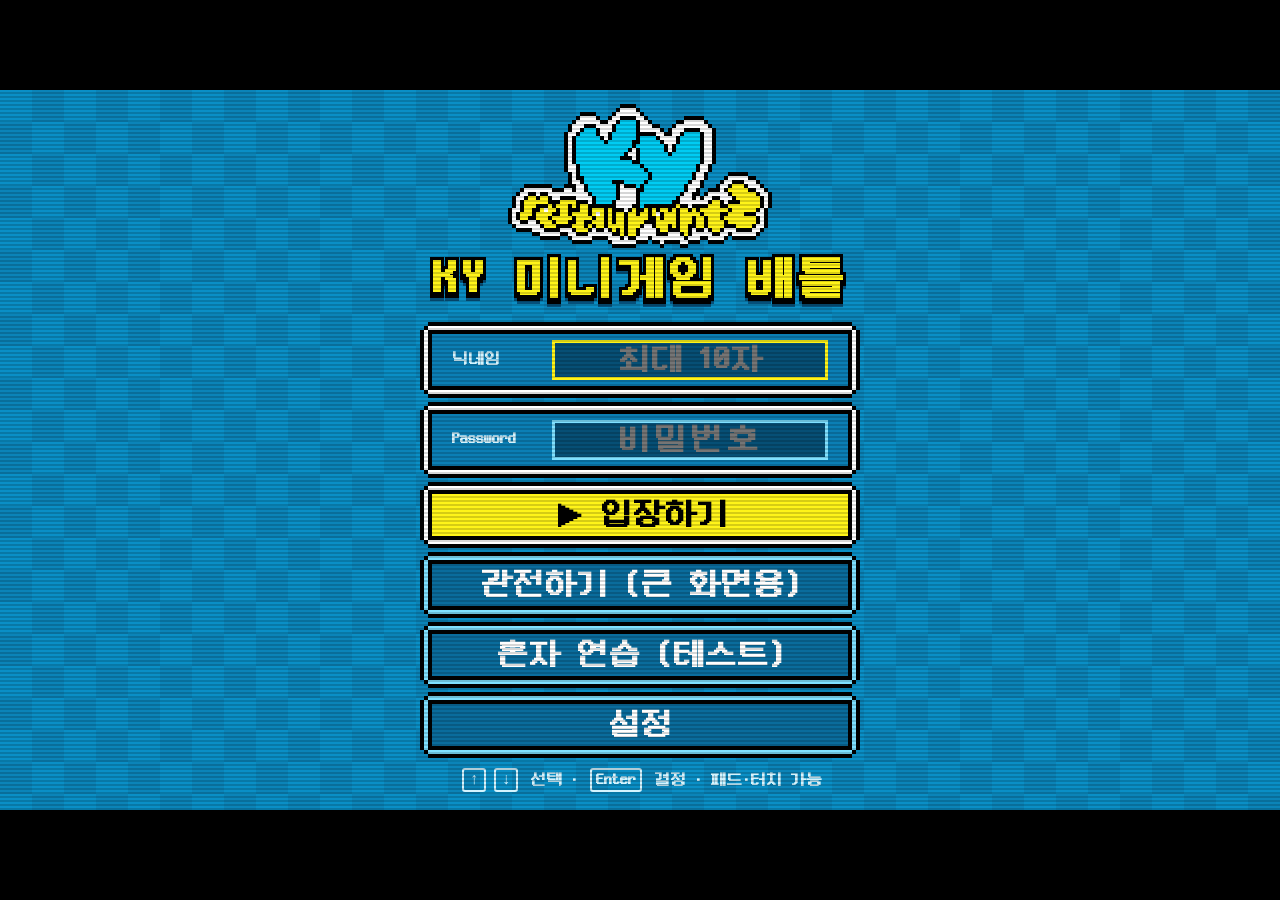
==== test.html @ 53fd16b8 "로비/주방게임 리소스 변경" ====
<!DOCTYPE html>
<html lang="ko">
<head>
<meta charset="utf-8">
<meta name="viewport" content="width=device-width, initial-scale=1, viewport-fit=cover, user-scalable=no">
<title>KY 미니게임 배틀</title>
<style>/* 픽셀 폰트 (내장): Neo둥근모 v1.601 (NeoDunggeunmo · 둥근모꼴을 잇는 폰트) — SIL Open Font License 1.1 · 원본 · 라이선스 core/fonts/
   한글 16x16 · 영문 8x16 도트 → 16 · 32 · 48px 처럼 16의 배수로만 써야 도트가 1:1 */
@font-face{font-family:"NeoDunggeunmo";src:url([data-uri]) format("woff2");font-display:block}
</style>
<style>:root{
  color-scheme:dark;
  --cyan:#00ccf3; --yellow:#fff419; --white:#ffffff; --black:#000000; --navy:#0a8fc6; --dim:#d4f4ff;   /* 테마: KY 로고의 하늘색 + 노랑 (navy = 바탕 하늘색) */
  --pf:"NeoDunggeunmo",monospace; --kr:"NeoDunggeunmo",sans-serif;
  --f-panel:url([data-uri]); --f-item:url([data-uri]); --f-on:url([data-uri]); --f-warn:url([data-uri]); --f-dark:url([data-uri]);
}
html,body{margin:0;height:100%;background:#000;overflow:hidden;color:var(--white)}
body{font:700 32px/1.2 var(--kr);user-select:none;-webkit-user-select:none;-webkit-tap-highlight-color:transparent;touch-action:none}
#stage{position:absolute;left:50%;top:50%;width:1280px;height:720px;transform-origin:50% 50%;overflow:hidden;background:var(--navy)}
#stage.nofilter::after{display:none}
#stage::after{content:"";position:absolute;inset:0;pointer-events:none;background:repeating-linear-gradient(0deg,rgba(0,0,0,.16) 0 2px,transparent 2px 4px);z-index:50}
.bgck{position:absolute;inset:0;background:conic-gradient(#0b84b8 25%,transparent 0 50%,#0b84b8 0 75%,transparent 0) 0 0/64px 64px}
.fr,.fr-item,.fr-on,.fr-warn,.fr-dark{border:16px solid transparent;border-image-slice:4 fill;border-image-width:16px;border-image-repeat:stretch;image-rendering:pixelated;box-sizing:border-box;background:none}
.fr{border-image-source:var(--f-panel)}.fr-item{border-image-source:var(--f-item)}.fr-on{border-image-source:var(--f-on)}.fr-warn{border-image-source:var(--f-warn)}.fr-dark{border-image-source:var(--f-dark)}
/* 글자 테두리 = 글자 도트 1칸 (Neo둥근모는 16px 의 배수로만 쓰므로 1/16em = 정확히 1도트) */
.ol{--o:calc(1em/16);text-shadow:var(--o) 0 #000,calc(var(--o)*-1) 0 #000,0 var(--o) #000,0 calc(var(--o)*-1) #000,var(--o) var(--o) #000,calc(var(--o)*-1) var(--o) #000,var(--o) calc(var(--o)*-1) #000,calc(var(--o)*-1) calc(var(--o)*-1) #000}
.ol2{--o:calc(1em/16);text-shadow:var(--o) 0 #000,calc(var(--o)*-1) 0 #000,0 var(--o) #000,0 calc(var(--o)*-1) #000}
@keyframes blink{50%{opacity:0}}
.scr{position:absolute;inset:0;display:none}.scr.on{display:block}
.center{position:absolute;left:50%;transform:translateX(-50%)}
#logo{position:absolute;left:50%;top:26px;width:330px;height:180px;margin-left:-165px;image-rendering:pixelated}
h1.title{position:absolute;top:168px;left:0;right:0;text-align:center;margin:0;font-size:32px;color:var(--yellow)}
h1.title small{display:block;font:16px var(--pf);color:var(--dim);margin-top:10px}
/* 메인 타이틀: Neo둥근모 3배(48px) · 테두리 = 글자 도트 1칸(3px) 검정 + 아래 진한 그림자 → 글씨와 틀이 뭉치지 않게 */
#scr-main h1.title{top:164px;font-size:48px;line-height:1;letter-spacing:3px;
  text-shadow:3px 0 #000,-3px 0 #000,0 3px #000,0 -3px #000,3px 3px #000,-3px 3px #000,3px -3px #000,-3px -3px #000,0 6px #000,3px 6px #000,-3px 6px #000,0 9px #06507a,3px 9px #06507a,-3px 9px #06507a}
/* 2 VS 2: Press Start 2P 설계 크기(8px)의 정수배 16px · 테두리 2px(=글자 도트 1칸) → 도트가 깨지지 않음 */
#scr-main h1.title small{font:16px/1 var(--pf);letter-spacing:0;color:#fff;margin-top:14px;
  text-shadow:2px 0 #000,-2px 0 #000,0 2px #000,0 -2px #000,2px 2px #000,-2px 2px #000,2px -2px #000,-2px -2px #000}
.menu{position:absolute;top:258px;left:50%;width:440px;margin-left:-220px;display:flex;flex-direction:column;gap:8px}
body.touch .hint{display:none}
.btn[hidden],.slot[hidden]{display:none!important}
.btn{display:block;width:100%;font:700 32px var(--kr);color:#fff;padding:2px 14px;cursor:pointer;text-align:center}
.btn.sel{border-image-source:var(--f-on);color:#000}
.btn.sel::before{content:"▶ "}
.row{display:flex;gap:10px}.row>.btn{flex:1}
.field{display:flex;align-items:center;gap:12px;padding:6px 16px}
.field label{font-size:32px;color:var(--dim);white-space:nowrap}
.field input{flex:1;min-width:0;font:700 32px var(--kr);color:#fff;background:#064f75;border:3px solid #7fe0ff;padding:6px 10px;outline:none;text-align:center}
.field input:focus{border-color:var(--yellow)}
.field input.code{font:32px var(--pf);letter-spacing:12px;text-transform:uppercase}
.hint{position:absolute;bottom:18px;left:0;right:0;text-align:center;font-size:16px;color:var(--dim)}
.kk{display:inline-flex;align-items:center;justify-content:center;min-width:1.5em;height:1.5em;padding:0 .25em;border:2px solid currentColor;border-radius:3px;font-size:16px;line-height:1;margin:0 4px;vertical-align:middle;box-sizing:border-box}
#toast{position:absolute;left:50%;top:36px;transform:translateX(-50%);z-index:60;padding:10px 24px;font-size:32px;display:none}
#scr-game.on~#netst,body.ingame #netst{display:none}
#netst{position:absolute;right:18px;top:14px;font:16px var(--pf);color:var(--dim);z-index:5}
/* 로비 */
.code-big{position:absolute;top:28px;left:0;right:0;text-align:center}
.code-big b{display:block;font:64px var(--pf);color:var(--yellow);letter-spacing:14px;margin-top:10px}
.code-big span{font-size:32px;color:var(--dim)}
.teams{position:absolute;top:170px;left:70px;right:70px;display:flex;gap:40px}
.team{flex:1;padding:18px 22px}
.team h3{margin:0 0 12px;font-size:32px;text-align:center}
.team.t0 h3{color:var(--cyan)}.team.t1 h3{color:var(--yellow)}
.team .role{font-size:16px;color:var(--dim);text-align:center;margin:-6px 0 12px}
.slot{display:flex;align-items:center;gap:10px;height:64px;padding:0 14px;margin-bottom:10px;font-size:32px}
.slot .sw{width:14px;height:14px;border:3px solid #000}
.slot .nm{flex:1;overflow:hidden;text-overflow:ellipsis;white-space:nowrap}
.slot .st{font-size:16px}.slot .st.ok{color:#58d838}.slot .st.wait{color:var(--dim)}
.slot.me{border-image-source:var(--f-on);color:#000}.slot.me .st.wait{color:#5a4a00}
.slot.empty{color:var(--dim);font-size:32px}
.lob-btns{position:absolute;bottom:64px;left:50%;width:900px;margin-left:-450px}
.specs{position:absolute;top:140px;left:0;right:0;text-align:center;font-size:16px;color:var(--dim)}
/* 게임: 게임 화면 960x540 (도트 480x270의 2배 → 4K 6배) + 개인 점수표 */
#gHead{position:absolute;left:12px;right:12px;top:30px;height:44px;display:flex;align-items:center;justify-content:space-between}
#gTitle{font-size:32px;color:var(--yellow)}#gRoom{font:16px var(--pf);color:var(--dim)}
/* 관전 시점 바꾸기 (관전자만) */
#gSpec{position:absolute;left:50%;transform:translateX(-50%);display:flex;align-items:center;gap:10px;font-size:32px;z-index:8}
#gSpec[hidden]{display:none}
#gSpec .sd{display:flex;align-items:center;justify-content:center;width:44px;height:40px;background:#fff;color:#000;border:3px solid #000;cursor:pointer;font-size:32px;box-sizing:border-box}
#gSpec .sd:active{background:var(--yellow)}
#gSpecN{min-width:240px;text-align:center;white-space:nowrap}
#gc{position:absolute;left:12px;top:90px;width:960px;height:540px;image-rendering:pixelated;background:#000;outline:4px solid #000}
#board{position:absolute;left:984px;top:82px;width:284px;height:556px;padding:10px 12px}
#bdTime{font:32px var(--pf);color:#fff;text-align:center;padding:4px 0 10px}
.bd-sc{display:flex;gap:8px}
.bd-t{flex:1 1 0;min-width:0;text-align:center;background:#064f75;border:3px solid #000;padding:6px 4px;font-size:16px}
.bd-t span{display:block;overflow:hidden;text-overflow:ellipsis;white-space:nowrap}
.bd-t b{display:block;font:32px var(--pf);margin-top:6px;overflow:hidden;white-space:nowrap}
.bd-cap{font-size:16px;color:var(--dim);text-align:center;margin:14px 0 8px;border-top:2px solid #7fe0ff;padding-top:8px}
#bdRows{position:relative;height:248px}
.bd-row{position:absolute;left:0;right:0;top:0;height:56px;display:flex;align-items:center;gap:8px;padding:0 10px;background:#085a84;border:3px solid #000;transition:transform .35s cubic-bezier(.2,.8,.3,1.2);box-sizing:border-box}
.bd-row .rk{font:16px var(--pf);width:22px;color:var(--dim)}.bd-row.top .rk{color:var(--yellow)}
.bd-row .sw{width:10px;height:10px;border:2px solid #000}
.bd-row .nm{flex:1;min-width:0;font-size:32px;overflow:hidden;text-overflow:ellipsis;white-space:nowrap}
.bd-row .tg{font-size:16px;color:var(--dim);position:absolute;left:58px;bottom:3px}
.bd-row .pt{font:16px var(--pf);color:#fff;flex:0 1 auto;min-width:0;max-width:96px;overflow:hidden;white-space:nowrap;text-align:right}
.bd-row.me{background:var(--yellow);color:#000}.bd-row.me .pt,.bd-row.me .rk,.bd-row.me .tg{color:#000}
.bd-row.bump .pt{animation:bump .25s}
@keyframes bump{40%{transform:scale(1.35);color:var(--yellow)}}
#gHint{position:absolute;left:12px;width:960px;top:646px;text-align:center;font-size:32px;color:#fff}
#pad{position:absolute;left:28px;bottom:100px;width:240px;height:240px;display:none;z-index:6;opacity:.55}
#pad div{position:absolute;width:80px;height:80px;background:#fff;border:4px solid #000;border-radius:14px;display:flex;align-items:center;justify-content:center;color:#000;font-size:32px}
#pad .u{left:80px;top:0}#pad .d{left:80px;top:160px}#pad .l{left:0;top:80px}#pad .r{left:160px;top:80px}
#pad div.on,#abtn.on{background:var(--yellow)}
#abtn{position:absolute;right:300px;bottom:110px;width:150px;height:150px;border-radius:50%;background:#fff;border:5px solid #000;display:none;align-items:center;justify-content:center;font:48px var(--pf);color:#000;opacity:.7;z-index:6}
body.touch.needDir #scr-game.on #pad{display:block}
body.touch.needA #scr-game.on #abtn{display:flex}
/* 결과·랭킹 */
.panel{position:absolute;left:50%;top:50%;transform:translate(-50%,-50%);min-width:720px;padding:22px 34px;text-align:center}
.panel h2{margin:0 0 14px;font-size:32px;color:var(--yellow)}
.res{display:flex;gap:24px;justify-content:center;margin:10px 0 16px}
.res .tb{width:300px;padding:12px}
.res .tb .sc{font:32px var(--pf);margin:12px 0}
.res .tb.t0 .sc{color:var(--cyan)}.res .tb.t1 .sc{color:var(--yellow)}
.res .tb .nm{font-size:32px;color:var(--dim)}
.res .tb .rd{font-size:16px;color:var(--dim);margin-top:6px}
#resPs{display:flex;gap:10px;justify-content:center;flex-wrap:wrap;margin:0 0 14px;font-size:32px}
#resPs span{padding:4px 10px;background:#085a84;border:2px solid #000}#resPs span.mvp{background:var(--yellow);color:#000}
#resPs i{display:inline-block;width:10px;height:10px;border:2px solid #000;margin-right:6px}
.res .tb.win{border-image-source:var(--f-on);color:#000}.res .tb.win .sc,.res .tb.win div:first-child{color:#000!important;text-shadow:none}.res .tb.win .nm,.res .tb.win .rd{color:#3a3000}
table.rk{border-collapse:collapse;margin:0 auto;font-size:32px;min-width:620px}
table.rk th{font-size:16px;color:var(--dim);padding:4px 10px;border-bottom:2px solid #7fe0ff}
table.rk td{padding:4px 10px;text-align:center}table.rk td.n{text-align:left;max-width:360px;overflow:hidden;text-overflow:ellipsis;white-space:nowrap}
table.rk td.s{color:var(--yellow);font-family:var(--pf);font-size:16px}
table.rk tr.hi td{background:var(--yellow);color:#000}
.small{font-size:16px;color:var(--dim)}
#rot{display:none;position:fixed;inset:0;z-index:99;background:#0a8fc6;color:#fff;font:32px var(--kr);align-items:center;justify-content:center;text-align:center;line-height:1.6}
@media (orientation:portrait){body.touch #rot{display:flex}}

/* v3: 대기방 · 게임 카드 · 랭킹 탭 · 설정 */
.rm-head{position:absolute;top:22px;left:0;right:0;display:flex;align-items:baseline;justify-content:center;gap:18px}
.rm-head .ol{font-size:32px;color:#fff}.rm-head b{font:48px var(--pf);color:var(--yellow);letter-spacing:10px;text-shadow:3px 3px #000}
.teams{top:96px;left:40px;right:40px;gap:24px}
.team{padding:12px 18px}.team h3{margin:0 0 10px;font-size:32px}
.slot{height:56px;margin-bottom:8px;font-size:32px}
.gcard{position:absolute;left:40px;right:40px;top:330px;height:150px;display:flex;gap:22px;align-items:center;padding:12px 22px}
.gcard .gi{font:32px var(--pf);color:var(--yellow);min-width:110px;text-align:center;flex:none}
.gcard .gt{font-size:32px;color:#fff}.gcard .gd{font-size:16px;color:var(--dim);line-height:1.5;margin-top:6px}
.gcard .gn{font-size:16px;color:var(--yellow);margin-left:auto;text-align:right;line-height:1.6}
.members{position:absolute;left:40px;right:40px;top:492px;font-size:16px;color:var(--dim);text-align:center}
.lob-btns{bottom:60px;width:1100px;margin-left:-550px}
.lob-btns .btn{font-size:32px}
.rk-tabs{display:flex;justify-content:center;align-items:center;gap:14px;margin:-4px 0 8px;font-size:32px;color:var(--yellow)}
#scr-settings .btn{margin-bottom:8px}
#resGame{font-size:16px}

/* 팀 이름·색 */
.thead{display:flex;align-items:center;gap:10px;margin-bottom:6px}
.team{min-width:0;flex:1 1 0}
.tname{flex:1;min-width:0;width:0;font:700 32px var(--kr);background:#064f75;border:3px solid #7fe0ff;padding:2px 10px;outline:none;text-align:center}
.tname:focus{border-color:var(--yellow)}.tname:disabled{background:transparent;border-color:transparent}
.tcb{width:auto!important;flex:none;font-size:16px!important;padding:0 10px!important}
.chips{display:flex;gap:6px;justify-content:center;margin-bottom:8px}
.chips i{width:22px;height:22px;border:3px solid #000;cursor:pointer;box-sizing:border-box}
.chips i.on{outline:3px solid #fff;outline-offset:1px}.chips i.x{opacity:.25;cursor:not-allowed}
.chips.ro i{cursor:default}.chips.ro i:not(.on){display:none}
.teams{top:88px}.slot{height:50px;margin-bottom:6px}
.gcard{top:352px;height:128px}.members{top:488px}

/* 입력칸에 포커스가 가도 무대가 밀리지 않게 */
#stage{overflow:clip}
html,body{position:fixed;inset:0;width:100%;height:100%;overflow:hidden}

/* 연결 끊김 · AI 대행 */
.bd-row.ai .nm{opacity:.6}.bd-row.ai .tg{color:#ff8a8a}

/* 캐릭터 고르기 */
#charList{position:absolute;top:170px;left:40px;right:40px;display:flex;gap:16px;justify-content:center}
.ch{width:218px;height:330px;display:flex;flex-direction:column;align-items:center;justify-content:flex-end;gap:10px;padding-bottom:18px;cursor:pointer}
.ch .chimg{height:190px;display:flex;align-items:flex-end}.ch img{image-rendering:pixelated}
.ch b{font-size:32px}.ch small{font-size:16px;color:var(--dim)}.ch.on b{color:#000;text-shadow:none}.ch.on small{color:#5a4a00}
.chn{font-size:16px;color:var(--dim)}.slot.me .chn{color:#5a4a00}
/* 게임 설명 창 (대기방) · 게임 시작 전 설명창 */
#how{position:absolute;inset:0;background:rgba(0,10,30,.7);z-index:20}
.how-in{position:absolute;left:30px;right:30px;top:70px;bottom:70px;display:flex;flex-direction:column;padding:18px 22px}
.how-top{display:flex;gap:26px;flex:1;min-height:0}
.how-l{flex:none;width:640px}#howCv{width:640px;height:360px;image-rendering:pixelated;display:block;outline:3px solid #000;margin:0 auto}
.how-r{flex:1;min-width:0;font-size:32px;line-height:1.5;overflow:hidden}
.how-r h3,#introBody h3{margin:0 0 10px;font-size:32px;color:var(--yellow)}
.how-r ol,#introBody ol{margin:0 0 10px;padding-left:24px}.how-r p,#introBody p{margin:6px 0;font-size:16px}
.hw-c b,.hw-s b,.hw-t b{color:var(--yellow);margin-right:6px}
.how-x{flex:none;display:flex;justify-content:flex-end;align-items:center;gap:10px;margin-top:10px}
/* 게임 설명 창 버튼 (마우스 · 터치): 이전 · 다음 · 닫기 */
.how-x .keys{margin-right:auto}
.hbtn{display:inline-flex;align-items:center;justify-content:center;min-width:120px;height:44px;padding:0 14px;background:#fff;color:#000;border:3px solid #000;font-size:32px;cursor:pointer;box-sizing:border-box}
.hbtn:active{background:var(--yellow)}.hbtn.x{background:var(--yellow)}
.intro-m .hf{display:inline-block;padding:0 10px;cursor:pointer}
body.touch .how-x .keys{display:none}
.tonly{display:none}body.touch .tonly{display:inline}

#intro{position:absolute;left:12px;top:90px;width:960px;height:540px;background:rgba(0,10,30,.72);z-index:7;display:flex;align-items:center;justify-content:center}
#intro[hidden]{display:none}
.intro-in{width:820px;padding:22px 30px;font-size:32px;line-height:1.6}
.intro-f{margin-top:14px;text-align:center;font-size:32px;color:var(--dim)}.intro-f b{font:32px var(--pf);color:var(--yellow);margin-right:4px}

/* 설명 칸: 조작 · 기믹 · 승리조건 */
.hw{margin:0 0 12px}.hw>b{display:inline-block;background:var(--yellow);color:#000;font-size:16px;padding:1px 10px;margin-bottom:6px}
.hw ul{margin:0;padding-left:22px}.hw li{margin:2px 0}.hw p{margin:0;font-size:32px}
#introBody .hw p,#introBody .hw li{font-size:32px}

.intro-m{font-size:32px;color:var(--yellow);margin:-4px 0 8px;text-align:center}
.res .tb .rd{line-height:1.7}

/* 메인: 닉네임 · Password · 입장 · 관전 · 설정 */
#scr-main h1.title{top:166px}
#scr-main .menu{top:236px;gap:6px}
#scr-main .field{padding:4px 16px}#scr-main .field label{min-width:92px;text-align:left}
#scr-main .field input{font-size:32px;padding:4px 10px}
#scr-main .btn{padding:0 14px;font-size:32px}
#passIn{letter-spacing:4px}

/* 대기방 (개인전): 화면을 크게 4칸 · 칸마다 위에서부터 닉네임 / 캐릭터 / READY */
.lb-info{position:absolute;top:66px;left:0;right:0;text-align:center;font-size:16px;color:var(--dim)}.lb-info b{color:var(--yellow)}
.pslots{position:absolute;top:96px;left:24px;right:24px;bottom:130px;display:flex;gap:14px}
.pslot{flex:1 1 0;min-width:0;display:flex;flex-direction:column;align-items:center;padding:12px 10px}
.pslot .pn{display:flex;align-items:center;gap:8px;width:100%;justify-content:center;min-width:0}
.pslot .pp{flex:none;font:16px var(--pf);color:#000;padding:5px 6px;border:3px solid #000}
.pslot .pn b{font-size:32px;min-width:0;overflow:hidden;text-overflow:ellipsis;white-space:nowrap}
.pslot .pn small{flex:none;font-size:16px;background:var(--yellow);color:#000;padding:1px 6px;border:2px solid #000}
.pslot .pc{flex:1;display:flex;flex-direction:column;align-items:center;justify-content:flex-end;min-height:0;padding-bottom:6px}
.pslot .pc .arw{width:60px;height:60px;margin-bottom:20px;animation:arwBob .8s steps(1) infinite}   /* 내 캐릭터 위 화살표 (30x30 도트 2배) */
@keyframes arwBob{50%{transform:translateY(6px)}}
.pslot .pc img{image-rendering:pixelated;max-width:100%}
.pslot .pc .q{font:64px var(--pf);color:#7fe0ff;margin-bottom:40px}
.pslot .pcn{font-size:16px;color:var(--dim);margin-bottom:10px}
.pslot.empty{opacity:.55}
.pslot.me{border-image-source:var(--f-on)}.pslot.me .pcn{color:#000}.pslot.me .pn b{color:#000;text-shadow:none}
.pslot .rdy{width:92%;font:32px var(--pf);padding:8px 0}
.pslot .rdy.on{color:#000;background:#58d838}
.pslot .rst{width:92%;height:52px;display:flex;align-items:center;justify-content:center;font:16px var(--pf);color:var(--dim);background:rgba(0,40,70,.35);border:3px solid rgba(0,0,0,.35);box-sizing:border-box}
.pslot .rst.on{color:#000;background:#58d838;border-color:#000}
.pslot.rd{box-shadow:inset 0 -6px 0 #58d838}
#scr-lobby .lob-btns{bottom:58px;width:840px;margin-left:-420px}
#lbCd{position:absolute;left:50%;top:50%;transform:translate(-50%,-50%);z-index:15;font:160px var(--pf);color:var(--yellow);pointer-events:none}
#lbCd[hidden]{display:none}

/* 최종 결과 (개인 순위) */
#scr-result .panel{min-width:980px;padding:18px 30px}
#resBox{display:flex;flex-direction:column;gap:8px;margin:8px 0 14px}
.rrow{display:flex;align-items:center;gap:12px;padding:6px 14px;background:#085a84;border:3px solid #000;text-align:left;font-size:32px;height:74px;box-sizing:border-box}
.rrow.win{background:var(--yellow);color:#000}
.rrow .rk{font:32px var(--pf);width:34px}
.rrow .sw{width:14px;height:14px;border:3px solid #000;flex:none}
.rrow .ci{width:100px;display:flex;justify-content:center;align-items:flex-end;height:66px;overflow:hidden}.rrow .ci img{image-rendering:pixelated}
.rrow .nm{width:170px;font-size:32px;overflow:hidden;text-overflow:ellipsis;white-space:nowrap;text-shadow:2px 0 #000,-2px 0 #000,0 2px #000,0 -2px #000}
.rrow .gs{flex:1;font-size:16px;color:var(--dim)}.rrow .gs b{color:#fff}
.rrow.win .gs,.rrow.win .gs b{color:#3a3000}
.rrow .pt{font:32px var(--pf);color:var(--yellow)}.rrow.win .pt{color:#000}

/* 도트 글자 이미지 (대기방 빈 자리 ? · 시작 카운트다운): 정수배 확대 · 번짐 없음 */
.pxg{image-rendering:pixelated;image-rendering:crisp-edges;display:block}
.pslot .pc .q{margin-bottom:34px}
#lbCd{font:0/0 a;z-index:55}   /* 화면 필터(줄무늬) 위에 올려서 눌려 보이지 않게 */
/* 점수표 한 줄: 왼쪽 순위 · 색 / 오른쪽 위 = 이름(24) · 아래 = 태그(12) + 점수 → 글씨를 키워도 이름이 잘리지 않음 */
.bd-row{display:grid;grid-template-columns:24px 12px 1fr auto;grid-template-rows:28px 18px;column-gap:6px;row-gap:0;align-content:center;padding:0 10px}
.bd-row .rk{grid-row:1/3;grid-column:1}.bd-row .sw{grid-row:1/3;grid-column:2}
.bd-row .nm{grid-row:1;grid-column:3/5;line-height:28px}
.bd-row .tg{position:static;grid-row:2;grid-column:3;line-height:18px;overflow:hidden;white-space:nowrap}
.bd-row .pt{grid-row:2;grid-column:4;max-width:none;line-height:18px}
/* 대기방 빈 자리 ? : 화면 필터(줄무늬) 위로 */
.pslot .pc .q .pxg{position:relative;z-index:51}
/* 빈 자리 칸: 반투명(opacity) 대신 글자 색만 흐리게 → 안의 ? 가 화면 필터 위로 올라올 수 있음 */
.pslot.empty{opacity:1}.pslot.empty .pn b,.pslot.empty .pcn{color:#7fb8d0}.pslot.empty .pp{filter:saturate(.5)}
/* 게임 설명창은 대기방 ? · 화면 필터보다 위 · 본문은 12px(갈무리11 1배)로 한 화면에 */
#how{z-index:53}
.how-r .hw li,.how-r .hw p{font-size:16px;line-height:1.7}.how-r .hw>b{font-size:16px}
.intro-m{font-size:16px}
/* Neo둥근모 크기 정리: 32px 이 넘치는 곳은 16px (1배) */
#introBody .hw p,#introBody .hw li{font-size:16px;line-height:1.75}.intro-in{font-size:16px}
.bd-row .nm{font-size:16px}
#resPs{font-size:16px}
/* 메인 메뉴: Neo둥근모 32px 에 맞춰 간격 정리 */
#scr-main .menu{top:232px;gap:4px}
#scr-main .field{padding:2px 16px}#scr-main .field label{font-size:16px;min-width:88px}
#scr-main .field input{padding:0 10px;height:40px;box-sizing:border-box}
#scr-main .btn{padding:0 14px;line-height:34px}
</style>
</head>
<body>
<div id="stage">
  <div class="bgck"></div>
  <div id="netst"></div>
  <!-- 메인 -->
  <section class="scr" id="scr-main">
    <img id="logoImg" alt="KY Restaurant" style="position:absolute;left:50%;top:14px;width:264px;height:144px;margin-left:-132px;image-rendering:pixelated">
    <h1 class="title ol">KY 미니게임 배틀</h1>
    <div class="menu">
      <div class="field fr"><label>닉네임</label><input id="nameIn" maxlength="10" placeholder="최대 10자" autofocus></div>
      <div class="field fr"><label>Password</label><input id="passIn" type="password" maxlength="12" placeholder="비밀번호" autocomplete="off" autocapitalize="characters"></div>
      <div class="btn fr-item" data-act="enter">입장하기</div>
      <div class="btn fr-item" data-act="watch">관전하기 (큰 화면용)</div>
      <div class="btn fr-item" data-act="settings">설정</div>
    </div>
    <div class="hint"><span class="kk">↑</span><span class="kk">↓</span> 선택 · <span class="kk">Enter</span> 결정 · 패드·터치 가능</div>
  </section>
  <!-- 대기방 -->
  <section class="scr" id="scr-lobby">
    <div class="rm-head"><span class="ol">LOBBY</span></div>
    <div class="lb-info" id="lbInfo"></div>
    <div class="pslots"><div class="pslot fr" id="slot0"></div><div class="pslot fr" id="slot1"></div><div class="pslot fr" id="slot2"></div><div class="pslot fr" id="slot3"></div></div>
    <div class="lob-btns row">
      <div class="btn fr-item" id="bHow" data-act="how">게임 설명</div>
      <div class="btn fr-item" data-act="settings">설정</div>
      <div class="btn fr-item" data-act="leave">나가기</div>
    </div>
    <div id="lbCd" class="ol" hidden></div>
    <div class="hint" id="lbHint"><span class="kk">←</span><span class="kk">→</span><span class="kk">↑</span><span class="kk">↓</span> 버튼 이동 · <span class="kk">Enter</span> 결정</div>
    <div id="how" hidden><div class="how-in fr"><div class="how-top"><div class="how-l"><canvas id="howCv"></canvas></div><div class="how-r" id="howBody"></div></div>
      <div class="how-x small"><span class="keys"><span class="kk">←</span><span class="kk">→</span> 넘기기 · <span class="kk">Enter</span><span class="kk">Esc</span> 닫기</span><b class="hbtn" data-hf="-1">◀ 이전</b><b class="hbtn" data-hf="1">다음 ▶</b><b class="hbtn x" data-hx="1">닫기 ✕</b></div></div></div>
  </section>
  <!-- 게임: 게임 화면 + 개인 점수표 -->
  <section class="scr" id="scr-game">
    <div id="gHead"><b id="gTitle" class="ol"></b><span id="gSpec" hidden><b class="sd" data-sd="-1">◀</b><span id="gSpecN" class="ol2"></span><b class="sd" data-sd="1">▶</b></span><span id="gRoom"></span></div>
    <canvas id="gc"></canvas>
    <aside id="board" class="fr">
      <div id="bdTime">0:00</div>
      <div class="bd-cap">개인 순위 · 실시간</div>
      <div id="bdRows"></div>
    </aside>
    <div id="gHint"></div>
    <div id="pad"><div class="u" data-d="1">▲</div><div class="r" data-d="2">▶</div><div class="d" data-d="3">▼</div><div class="l" data-d="4">◀</div></div>
    <div id="abtn">A</div>
  </section>
  <!-- 결과 -->
  <section class="scr" id="scr-result">
    <div class="panel fr">
      <h2 class="ol" id="resTitle">결과</h2>
      <div class="small" id="resGame" style="margin:-6px 0 10px"></div>
      <div class="res" id="resBox"></div>
      <div id="resPs"></div>
      <div class="small" id="resNote" style="margin:10px 0 4px"></div>
      <div class="row" style="margin-top:10px"><div class="btn fr-item" data-act="home">메인으로</div></div>
    </div>
  </section>
  <!-- 설정 (오락실 파일과 같은 구성) -->
  <section class="scr" id="scr-settings">
    <div class="panel fr" style="width:760px">
      <h2 class="ol">설정</h2>
      <div class="btn fr-item" id="setSnd" data-act="snd"></div>
      <div class="btn fr-item" id="setFlt" data-act="flt"></div>
      <div class="btn fr-item" data-act="fs">전체 화면</div>
      <div class="btn fr-item" data-act="back">닫기</div>
    </div>
    <div class="hint"><span class="kk">↑</span><span class="kk">↓</span> 선택 · <span class="kk">Enter</span> 결정 · <span class="kk">Esc</span> 닫기</div>
  </section>
  <div id="toast" class="fr-dark"></div>
</div>
<div id="rot" class="ol">📱 휴대폰을 가로로 돌려 주세요</div>
<script>/* 공용 리소스 (기존 KY 픽셀 아케이드에서 가져옴) */
const CHS={"bmon": "[data-uri]", "bmonA": "[data-uri]", "bit0": "[data-uri]", "bit1": "[data-uri]", "bit2": "[data-uri]", "rwall": "[data-uri]", "rf1": "[data-uri]", "rf2": "[data-uri]", "big_yk": {"w": 51, "h": 65, "src": "[data-uri]"}, "big_jm": {"w": 45, "h": 50, "src": "[data-uri]"}, "big_sk": {"w": 94, "h": 52, "src": "[data-uri]"}, "big_mk": {"w": 42, "h": 56, "src": "[data-uri]"}, "big_bk": {"w": 48, "h": 56, "src": "[data-uri]"}, "kc_carrot": "[data-uri]", "kc_pimento": "[data-uri]", "kc_stone": "[data-uri]", "kc_stone_hit": "[data-uri]", "ui_arrow": "[data-uri]", "kc_tomato": "[data-uri]", "tile_wall25": "[data-uri]"};
const SND={"bgm": "[base64]/SyYK33nVmRnfsbo4IBWjCCAVYwDgYDVR0PAQH/BAQDAgbAMB8GA1UdJQQYMBYGCCsGAQUFBwMEBgorBgEEAYPoXgIBMAwGA1UdEwEB/wQCMAAwHQYDVR0OBBYEFA8Vo5nYkTnpPLfa4fD9gpRPX8MLMB8GA1UdIwQYMBaAFNp74b20LIqF4BDWa5rHSvH63/[base64]/eBD9IPYE8fd2VjB5pt49yo1YuuxlV7bVeRFqIHBkJLgIwdnw/vJmO9iEW6ZkFNoiVv5MZ7/izZiYv48HNRE6KdfU+tBKJ2EBohhhgDBL3OYoJWQLgMIIC3DCCAmOgAwIBAgIUQfqlIUd2IVjaf5ss/[base64]/lS7VXkVCM02gC0ZgJW7+PCsZgLoUBUQ+nkN5o4IBCDCCAQQwFwYDVR0gBBAwDjAMBgorBgEEAYPoXgEBMA4GA1UdDwEB/wQEAwIBBjAfBgNVHSUEGDAWBggrBgEFBQcDBAYKKwYBBAGD6F4CATASBgNVHRMBAf8ECDAGAQH/[base64]/2NzAKBggqhkjOPQQDAwNnADBkAjACxtEE3NW13bwN1u/[base64]/TAOBgNVHQ8BAf8EBAMCBsAwDAYDVR0TAQH/[base64]/BAwwCgYIKwYBBQUHAwgwCgYIKoZIzj0EAwMDaAAwZQIxAM3P5uBY9S6JaitaE66hjQ5oiRxNR7tbOK2mdA6GgXfzvIPdU4CtaVhCgY2gDh5k6wIwTpL8ktchwyNAq71hpk8g30zDWyTYLn/[base64]/G9CCofRVkl4FL5qSDf/tsuj0Uh2E8K1c0Dcd1nKixZbsCcJDJyInm5ApFfuabKR5+nxTRzE35exSVE6TEijjTVuBb+GsGrM+rGISwjT/8B5ODBf/A4a8VyrSVLCqOB+zCB+DAXBgNVHSAEEDAOMAwGCisGAQQBg+heAQEwDgYDVR0PAQH/BAQDAgEGMBMGA1UdJQQMMAoGCCsGAQUFBwMIMBIGA1UdEwEB/wQIMAYBAf8CAQAwZAYIKwYBBQUHAQEEWDBWMCwGCCsGAQUFBzAChiBodHRwOi8vcGtpLmdvb2cvYzJwYS9yb290LWczLmNydDAmBggrBgEFBQcwAYYaaHR0cDovL2MycGEtb2NzcC5wa2kuZ29vZy8wHwYDVR0jBBgwFoAUnFzYiVND51rVgdsD3hl/BCoqLaowHQYDVR0OBBYEFN5Vl4xgdDsD4mq0RAZll2HK5fiOMAoGCCqGSM49BAMDA2cAMGQCMEHGBo0dSnwBldblTYF0fGBdzHBCW0oRhGP/[base64]/fFEk3FdCWtwTA3BgsqhkiG9w0BCRACLzEoMCYwJDAiBCB5CIHcPTOY8TPlTC7WqrzRdm1/xRQYtKKsn0wZlmzlbTAKBggqhkjOPQQDAgRGMEQCIEHafb+P/MMvHZpMGGcDAS5l/STJsUZOz6p1xGkLD0UuAiBequW1/3aLNiZsINO/[base64]/V8+flyCR5a1dPJTP+OCaW+uDbdG9nAQsZU5sds9AhQAyIiOX28jMEBQYpNr3dJblLCGqoAAGA8yMDI2MTEwOTE2MjE1N1qgERgPMjAyNjExMTYxNjIxNTdaMAoGCCqGSM49BAMCA0kAMEYCIQCu5FMhk8EQjW4lY5vb8Ptk/3NttCuLKGBxjZjViY1YKAIhAPd3uCsGh9jMn6fZIejgE9jxoFPDipi22FhKKPAM/xEdoIICiTCCAoUwggKBMIICBqADAgECAhMuQObe089LG/[base64]/7ZAFLWrt8JRJ0Yicb4YRNMimEn4DOdGdyiSAMhWVH3yyjgc0wgcowDgYDVR0PAQH/BAQDAgeAMBMGA1UdJQQMMAoGCCsGAQUFBwMJMAwGA1UdEwEB/wQCMAAwHQYDVR0OBBYEFIbeP8hC42hQfLTQ9uusd6OaXhU3MB8GA1UdIwQYMBaAFNp74b20LIqF4BDWa5rHSvH63/[base64]/JtQx2Oc0poC0a7UkC80fbEuET/CD6f+e7c/EMuohmyX1R/8jO5rPskgRo9QLStRAY3BhZFhGAAAAAAAAAAAAAAAAAAAAAAAAAAAAAAAAAAAAAAAAAAAAAAAAAAAAAAAAAAAAAAAAAAAAAAAAAAAAAAAAAAAAAAAAAAAAAGRwYWQyQQD2WECQuMS0Og9ehIeM8avPy2Fpq3/[base64]/[base64]/[base64]/[base64]/////////5WZklMnlYkeE6ViEPCNKwwgPFNA4IYQ6VkcEQwZGRwUYHIkAAVuaN5kyaNGjRsyZMmTRrmfzJjQaMmZkwafp/SZNUGjZkyZMmjRo0bMu+nmjRkyZMmDRo0aMmTJkwaC3WITRt1Jk0+aNmXTJo0FYbF2/R6sHweD0hCcTLm7UCIdPAwUEInDYIAIJdDDYfF0ZIWFihTRkCxWFCAlRSFap8bWkJDiIjLg2mMY5EfI4E5dEwJG1jrZtlZNTWmVCNdE6COjr5uNrpRky2R7qr1113x6Oa2Tijmpi5uiPazz+3dzggiu3BtJBm1k53OkEJt7W1C/UZtro0kEUeqfV29QdN/FaOWY3BS7XNwILXaYR/bl4bG+3lJzkxcF12shP3KdvqwgAJHJZAIAARsgRE3c0SAAiu+iQIQcDOIkQg4sCBgoAz4ISAnKO4YKKc/lx3D5DWOOXykTlNh84fyhd/Jk+Pe7o/OBitVb5AgJ8M3yhQ4gAAQAAFY0qFNCSBSpGd3RYADam2GA2gqG/+ZoBJ8AxgLEkTNg6AcINNIMs0PlMiBcKZDygYJmTsQNAdw8CAwtoAxiUECwWDBIRqRVGHgIaIAAKOM0Vy4komI9EmXKRB//uyZC+ABwqHwS5mQAJo6WgwxJQAGvE3J7m9AAGLk2JLHvAAQ+gAxidxhh65Bndak2SMFGpnOJmo/j2xRJQcxA8ktSVBSS2Wmmkk4sZYIokYk+KDD5yFUgt6zN2TuzJ1zNBnHPK6I4zI8kXyLkgtnQrdV3qoOi7JoXRd2WtZkbok2bJGB4uGKi+xuYIU07VXU7P//00lmiKmNF1///WmhMGRMC5L6aHZKLtz9OaASeG26SO6GMXZzvHujXYePLc4HY73jlLBKH3tnYh1Z5VE0uvZ3vKR1StH6UuxHU1FaVdMhCW7dGKREJd3YUCJAOir1rf4kBAk+ePlwSSKiEHzaCOqD/+ODIqQnX/wxBsilnzIFJcFQaFkiWulrbCJhQOY+SAwKJQIBEZhZiAjASDlgyYaEAkd6pkyQChN3zAQww0kARoLIHBCgcHBD+7zai002KJjsDXyWABmwZkx4IFNmTZbm0tBDGqdyQMUQPjl5QUWNsGeJjDtI/PE8T8w4rQ8zKJDDSnT4SJW5xpTKYrG4i/8mlkYwfDUByhznhpHvrPZYiNhvo3I1nOswxyHGfqMVJfT2sPqXMKCAoajFyYf/Olp4ffX45G4tS1qa7a1rLW/5hcv7y/Kvbyr6u6r8/ts67+irZSYVKAAAABSuEPboNVcc5BAjQDHAwSo3wUYb8S6pPwmYJvG/pXyHEJccESNnXiVpMs0oodxpMZ+Ka+t6/xT4+t/ed0j/wH0Xi+9PN9mXx3xtek9UtIvFyxlFKCBBe57aLNyvb/SuqCAAAAAAgEAwOD0/aP51PWCwEHGALAhwIWcBQciNlhIMDkEClRo0AIF//[base64]/O8GQUMmf8XhU0Hw4hIMChkyXNDYAAAAQEBCBWALMO114DeeBMQS04ta4RoM8doHYJBGGZqWBxFZ4dddrj8JFq6dVz5bGu2N52Hbl8QXPEqenz1z9M3lVFc3ALvQ1h3D///jdFvu/lGT270yLXp2c3unf+RQNKGkAAFFSKJl3TBFZY+pdEdvmrXCy5mBhwT+mNahlI0BYzjs/jc4BIOFoQoT4jNNdI8xcYTHQmMJjAw+FkIka4oCA+DAKYjAQoEzDyzMmJAxmJAgImBAAvSnetaEQWij8IACYACJjAVgojK6ROcpoixpmdmoVM2ZkcB6gMNQ9EbFPKJfnjSu6raNADc7ez7yXZX91YisLLqW7Z7u7lrv5f293fP/Xd///PZfn3vcdb/eqCQ44XssdZb/X4Vq++Wu1s9fll2pc3+t97QpAIsUVPHmA6lGaYz0wAAAAAYRqUS2lvX5fA1JAstiqOJUewQRDHltBFbCtANnHGOkEGCbiXOqJJjYkzQUKFoxugZGqk7kaUhyRQIZcE/EWIlVdST1JE2a//Wa/k/z37/q+/2V1AAAABJ7UGhSVTUA4QaEQBIYUgojMYGQMMAghCGQwZVO//[base64]/NAJiU3jS27t59Yo12tfXyoUl+J3F3AKohXXVuNrg7x1gMpSuVX+Hyub9Ik4WGSdthRUDdvf3wN5CpdfG+ZSOkI1jf8R91TwQtq0L2///0/+zSoAAAACpEAgZa6nGBQDAQVDIAkpFGIIiGEgzmRxCkgZgYtjJw/zeb7jZVjjEcHjBIK03DpQj9DjlGzStA40kYWyLyAQmYOGGEk5MzIB4BMALNkBaQv4sAigM3qcCNzjkICbiiEgApFlSJ9I5D8Zk1d2JXAtXiecUwl85PzslrTmX5s+ea1hT5YrorPWy4JLlzX1m03szyYdELNYzOvX5iWJ/+lE1Honcmrzt/q7LdLa9NrWyJy9afOZ391Nerkekg8aQxdqK0UD0qkEAg38XdSBxCljDmza212pamT4ECyBZ0EZF+3NJSiVxwxpUTNRZmLGy2FDgcCK0put/d9X6vs/3+hAo0qmx1VVE0qAZfqdo8EBckFAcDgSMAEsMUwVDBYMHRIEgrMGQlAIKnpdJmrADigAmNJBBCMGG4bGJBUC0XGRIsAqaAT0ZQBtUMdaDijQvcHJ5g4kFgMuMhuosGE//[base64]/z3kFObFsUOUIoWbrqAfm16InnX2xZdW/vQANAEuCBQEAcAGl+sEYRYgxhVAYmFOFCYGYR5heApmAkFYYGwgZnOPcmC6DSYLQY5giAwGE6HYeElmbJpr18cZGm4IKyxaRLaGTiB8CWDk4xQPMeAzAgwDEQgAAx/GQpYgCCXaeYcBggaZikgXKcZspIKoIpO61BHoyYMNt1daBeR1wgKMCwc/[base64]/qqAEkFWzLvjgAZMAUYAYCJgRhomEcCGDgFDAAB3MHAD0wVgMzC1BwMX5oAxDwBT3jk18qHB4wQQAzsIoU3o3JA8OOUDFNAsIlcyJC5gAKnq+qUyxjGwhYsSVmY//uyZC0Mx5R4wpPbY3BRJPhxPCamGvHnCA6810kajGHI8wmYlHlpN9HaCVNxchHdL18617B2WRFAHCHmrWoYd57cJZyUoQAI+xqiyPUalthYuOm43rWXd70s6zqVQ0pUYnRkwzYJrh1GvOER8kw9XRoTrD9ste3FlqJMetwwoSWP6xd3N7HTaZSvdfmvlirGU2mfrVawW/6fWcm3TeF1b/dNJpsd/69b7MG1y3xZMtz96XvS7k/tNvbvtDiAwNe0KFZDVK8jem3Q5APU8zKdjFCZzpibxhV5zxMAFimwpyRrwfYf12+brtI44NoE72hrFHZl1DXkBN4r6ETIaCl7NSxjW11pRZFa6/91/09mcFsNLKp0AkAzBY+wqF4GF0wYAIw0AIgAczgGA47QY3wD4wFGYwoAYkAtO9CwOBxJEsqBgDV064gCAxECiCJE7riRd/A4XWOyxInin1MzKyOr7mSCZOdbiP5UkYI8qoKA5R0PUF8up4I3mJmtrGnr21IL15H+7QrOUzDp7uJilJ8PtKWsKJCmhVln8fENuvqINcs13qxBNXHOykiBm3lS1Zcl0/2ip7wmWmnaFbFl7dY14Bw8obDrRMtc0W9PaGQRy2xjE83vjYT9ILJxm7V3RazM9Lu9LseEgADbn1Z8+fTS/VqAeh/yCdckdL2tYIbNW9vU47wRyDjgkPIVi6wtjx0SmXmEzAHeW21P7OtvVbiJ69xcVduK5mMf+n//vmc0PA4AJuSjJgtADGE6BaNBMmA0AGCQRzAAAnMEENUwok6zAvEbMEwFQwPAzTASA+NZEiDHv0N1LGOqAoOKjNyVnUVdVp0P//uyZCOMBx96QQPZM/[base64]/RNlyqcYqRyE2Dh5D6AslE9yqggv2JVxLILWikPxipxDl+FIGav5h//[base64]/QSZswQACwEoSXrXcTm9phA7FwxxPt022aw3q7VLZn78J/OOwWF0gQDIbYK3QOa+cWQuR2fxV252qvRewzeH3006nO0VWg0EuV9RoDTC8WDCgD0dW5GA4CCECTFoEza3KjDQiDfXQjoFC6NDdBoutWAVPrVhawRhhC5m8ZzLWrtfBwdutWH3up4ZeWXOLA9x40y//uyZCaJx4N6P4O6S3BEBShyNMNoHO3o/s5hjQEnFGFEF41AVLIvIZz5ewtzH6jV1zHfd9/[base64]/azG9UwmkzPQiOTI6xHlH+L3iq+4rzNyiKAMSPnkPJhMhtnSidG/V1TqdZZ+Y9/1/f+//9KIBitJJ2CQMw0wOUx4ijwDC4GAIGAocMSicsdc28SRhZqYCrJiqbAqbFIaaCj7ciB2W9sSp3QfBPUUFKV/D4wdicHw/JVjpXMRifRLymcsIBsiOk6YunmKPOVocEYSX0okmQyO+Jy9CMSSeqsaPYFfL3IUdzVtEpZuTPehup4hxJ1sDao7tdxadMHy9mbxD1aJxScql0FTlpk6amKbNMo1zVD54/2bntmzRWSdLF18FFb8pD86bSLr66nZeSpU7lM+NV5s02tRHEcwpcrAyVTGNcnOqRSlPsdOqNHTOrePn1tT6rOfdCiaA/UGepGxcYlFEV7ngM8ihmZ3Q7FzcWMjgAMOS4dRzakD8gwNaRwpCCJvHH0Naqs1miA9Ot+uugYqtJElW6OS6X1Mo3f7tPp261gWVap30ZmYA6VgWzPw0msjYfoydcSNFWVrpVuaYwSvGL8vnWjxaX1uU1eNwzaqzE7bdCVRDL//uyZBsNFbJ4QINJNlJMpThRKCN4FkXbAE2w1QkMEiFgMI3YKMGGVlpckJAJUe5CXw0krp1Im20Y8/iRJpl7VtLsJotIYGcniiUU1WnqIUD4efKGl1UpOTcy5KdSi1JtkZSbW8m8gjsWhKjrPZGCEpDnxNts+a0xaToPJPIlo0fp2VObzSiksZrNMaEcK7S2LXSgNy5Z6XFU2VHV30/8uKwpUYJCDTprqEkVCOifKR/xldldkwfFjirIuuR9ozo3hAY99qgbgokBpcQ+wqiSWEhbtJpa2ONjTEeL2pLq1NRdWJKo6cU9dU/lnPZfdl7rXoS4mq9V7YWBggDFbBX9kz7gUGNZogEVKqMmhFBBFuU2pdVf1/VX270REMPbFomkI+duJmnLNb7x2pPzHVQ9EYeT4kll+5uubEgnDkvSK3T49NEfm/NpSzki2WSTRJT0yB4TkKXJsPLPRJLv3K7oMbJJzGzMZsRG0RnzlMczfrqpyq3elLkUccuMO1nrGebSmTXzoviyBqspe+GbHzDa/Ny2M5VbXFxMHLr/mtWmuxshJRQQQTE9nJbrzGp2K78lrcRuMfZFpCCVUveq3n3yMgQcQpSYfI0Wm8jTF2NdVc45ZLy4dapOp42KfZ29TVbaa3ezNq2vADIgAPLVty3CWiEchfTp1N8uZ6RjGaISnTNP4JlSOppVanUBgYych+JJVbJCXoE8R6SI2mXPVQI1tXyUcmy1rjliJK6+oRDx/JSVbr63JQn68AWFwphtmqDWlCKXeuXkVl1zEY6N7PQnJQky812+zUlbEXN61bbNXf485FU1fn7WLN561e7aLeJiNyas//uyZEaJBSl5P7NMM+JYJXggBGVCVD3g/Awwz4j9DWGkEIy46vmL9R4P5RUvSdp/5LxbbUl7Txymu14Hugc7QpR7178zKY9aVyOxlu5gYx2R+1HKzkML1aUxrOjU7DUva6oV8jDXMf1yYDd3Ug0KW/1a+bwaFe7vaYbHd7+Trn1Mf+GhQi3XWo3abnZf6rgrr1O+txesD2cpVuSw1DtJORJjZ0CnG0CJ0kZdChKjYL/JQMn6Sp0W1a2NpS77CCmhWuOOodm5x1s3XV+9OSPzD+H+JB3Fjx+4bLnwsiTNuyykdpEackWibin1SeKoC3JSvcdtZjZ15ZBj3RRPY7bLhpO6L0VLTj0dW3ulU1I5blPVaWyGtuzj/Hs/W97Cy2y9LbzDlx+Ua2ZZzbT3D7MWeV1V0LNSgBKghVyqIqJN6eWQt++QD1JZwvqwbUMYSAziiABJoJtUbeHmJVUPY2qgw5e8p2rFlj3qYt5Q/+jsd1oRN0bevSphAAvfS2ohIaF98bEYgN0hlzDs7MrOy1ZKuW4ZDybyOSER1B6rPURuJT5KKRRsPNWvw/alOt/CmqNbAMPDxJR9w6atqVg7a6ztd6MQhoHiEggTTKZ6uRa0xLBTJxCBEFoJDEOshkHFyvcjnSoH/XTpwJiHGoYXKgKpEVBdRWw6tLKGOkqwu7aoRpBqQs68fNwnAhY6EgL8GyxiJkAIDAiAByIjSc0RzyfNU4yLfEpHM2omQ5B2Q4EZyCjZnYeHMyQSuqhD2iiWLQpq7WzLEugdvM+awwU47cs/Cvi/t7008t0DSmNz+CtNoru671oFP6KfYhwtbZ2IAs9SZNAA//uyZH6AFO95P5MMG/JYx/gVBCOeU0zBD1T8AAEOhiEigiAAQIvjRGZwXIpYYgqUWD0DcWGJGQmNsOCgjMBXEsjHJucqWpMqgQpEhhRiA1dsnlLsRyEUUuaWnOYLIQnFZiorC/rcENGP1ZXcnKsbl0YvRu5RReGJLI3cf/eFLSSuX0kvx+Ysbv47lFqzn3G2IFNFQIXBcPBE2xYhzaid1SP7J962GSTJxztCX/WNROUzJMvePrULFAgBAYBIzkruMj6yCKGvUTWJDDlXjlF6GjcLKsPtMkaExvn7uZJs0vJRRb71b9ojLlwQLl7i6ZOMRFQ7R2+xMes/5nylAgAwgQgQAAAAVWZYIwMTBNADCoU5ggh7IAwUB2Cg3DBiCAMG8Gc0BDHm6tSBIWZhggcmMYQaYGRQgYNZh+EYKEoxdNM/JT06cTtFN6G4Gg48mNQiBQHzVk1DTIODAdfXmSbiXTD0DTI8XzDEDS6ZtWE5l8eRhwCYKOeD3djdiXL6JQHAwTgoG1UzLkcBp6TFsGjFcZjDQa78PXq9i0EAmYSgDRMTBwHtIMLxMMixaMHAnMAgsMGgIMWwlx1lvHfwIy+G5O5br9MIAUTmW6BAAexRZl3dd/9f+bB407jj386enwTfJgzpI4zpAJBLMo33/5z8u/z599Ip2pYwpMJfqaFgDdWCpVEXuqch5+t/+ta//x//79jCpzuuaww7vHvxHX17/avbVXWf2r383/dfvv4/z///////////7+8f3v9f//////////9/mGX2cE4TQhBAAABrClaJBq5P9kkkW0EYw3Z9mr9qRL5sAbYWVM7GgggSABpk//uyZLuACoWFxU57oAJXRdjFzEgAF5lLMb2dgAEWEyTrktAATDeb5fK5cYScN+IuQD6aSBoo8OIlTpDv2NNkxwkRUZj7Q//zcHj//kJH/+c9X/+W35wAAAAAFyX0AAIGjRUTe1CEdsVMAUCI0xTpsGhInrBK3jgwo6ZUkmFGRok+budmZDIYDMzSoBwNDLwLudpc7MgCjmBBDMS2qZjuyCXyu7DsZm4eEIODgFoNS/ar59y/5TTlyZTCqels0NqgjWXOw2hs70u3jljSy2rnWpiqAMmjOPc9fzf/ulZLIssv7///O00SgfLKm1zPf//MYzFP7hjrPHet85L8su5c1L7OGX75V/n48u4phPsnFu2/TAAAAAABv6EmlSKQLQRMGiVTytlxcEvGACXHcP5dNEmWeTPOYg23Mj+z9aKlf/upv/Y0/b+//[base64]/jyZa6TLuzzg8XTrWna2aLZSlLXfVLbWQW7rUgiZJ31q9lmL90Jj1dDvu9LO/OrnAWEPMBed6qB+5LObkTix0yKBY9kjXoJufy1TzVNF3FFQmDTYtZbSbXOTNQwh57ILT6KhwlKus4y+oyGF/v+g99H5LR/U6wAAAbd4awSzgGhDHhkOA4L//uyZI2ERe1cyes8a/BMBNiAZY2wFbFTKa09GsErEyJZh6z4As0HOSEcAjRcYuCWVM4mAxIaJBAdFKKAhGdjOZwYiuQjiIMzklHjgPj9q5pZlBQ0QNlTDHCf6nbpTyexauwQFywYOt/d7jQ7p7WghJcQo/02xtRs+CwHTNjWe9iwo2KVCrLyxP9Z+/THu2icrELdvTT6DnelyqY3ujdu1GlBiR5aG608JwHY/vYwUdBsEisVJNMw6i1Ncytq6H/GEAQAsBTtPRTcODp1CVIS5VvYDKzKp+2amSQ3lt4h17JW9cv5lyOlCICu1NZV7aw+jS/iH7tsyUAou22XF3XwVjS/6vyP/937P//[base64]/YO76wF2xZoYeETSqA+fy/0hr3Uez8Si3s/s+fTxntfFkL/k2WIXA70iExCMXWWAUaZxOc82DCxlyQ08AQMeFiLiNOFh27u0JJgwgcBGMNUURCAhVGMmzamXylbts8W+OhZQ/al1qRSpnaeEuj1PEtqUs7lWFupRMaPHX5tdKHm2Orqx7tX+faEqD9rcTnbXfq/JghMR88hHq8MDEk//uyZLQGRaFQx1NvTjA8oyiiPYI+E7T7HS0weoDGBWR0EYgIGUrERl4ZsIYzquwwIBoGAuPFT4qQQ1QOEjgYQOGgI2VJjfp6lb1BwAASSbXLNgCMRyVjF3iAuxh3Ja9D9D0SfdV+vrNz23aZdnlo/O4qjlP4q3TxSVou2CQAsyYPYIQCIBUYKmBrMTmDxEZSBIMBQkSlgzJwCAAHMSAwtGYCBJCKTDAqNvtQ06ZAwPmAgdgQBkxwNTc6EEQBBABAQpBNAdYZ+lariGGkQpoaE08RcKelL3KOCOxGdnMVpYMhReYijEnyh7JuJVaUFcWI00M1EToDiUWsUbivzzHfbseb6vRV/iMshONS/uzSP1TFSlJ1kPMZYSWGY/CXS3lYepAzuitIo9Utc5P9vedTnUf9rcm/4c7y2u+09a1JHfNY7813vd3d07fM9mxrp3/Z/2zCt+vvvLd0VMxuSqjwfQvIkwQp0pFp7RDEEdc2vDUEQVGQlPZyyGKEsLodppKYUHBKUYBPz8F2LlTTyonKUEHAoAMM1vCTS0+cHTa2WFjR4VUlW6bWpbg+4aZHqiM4plLQYbkEdNCkwFdpfvxvSUjAkdQrKKggLMFHDP/[base64]/Ff0+tL+NjHaZu5N///[base64]/[base64]/DUZPhpl1QTPWkTtaGLjLZnX+q3ozN6bu4mFkmeJl4jAgOC4hkpigviQZEhEWAeio2QxESUqU51JqKEQVLY0UV+W5tybu2ERJTf2GtSuPsJayXuB2+Aoetxmo2OzenKTCMtxY5Q4Yx6MJTlA1wJJ8/TPNG5fVopYUwUU2R5G2PjzFHDY9PqXo+6+GWGblnUifz9lDslLS5cvbgE5hEhevaH5CIi+N1Qmq+9qEyWi8ugjiTc0SI47r4DqkNUp2//uyZOyPByF6QANsN7BQZRhRPKM+nUXm/g5pjcjjEWKoII6A4uacs0zZlMtqX1G+0h0ZceqtWQrW1dnOOn/iJKVyt3CMxjitk2Svp6r3YaFuq5Y37VXUHa3riCeL95qPdWwpscu1jq5oUCMrBljSSQ+1gRqpr1zOi2UH+qbXBMbMggTRbjE/KN07sz0aXkhERDPVrlphbt3uZ/2Vi13u7f/99SY1ct34wpggubYqnAnYQOFtAsFuozoqrhgoM62bMJAuYxU4aG/TLVSQGFgkw1rEgWfYQiFWEAWYyLKUurOP3B6tsPNcej7TtDoHAEi+zKHzig8GZQzAzsShJZxM6bCJsgcqsj9kexmOC5ssc/VG8fKLwKSsDYp/[base64]/[base64]//[base64]/5JTVoCJGjwwggY9w9t/[base64]//uwZOSNFmJ6v4NPTUBCIxhJBCM+HcHq+Cw9lMF2OWBAEQ5IhcseL0yIpQLGFpApD4moZygl2PixDBdLkbxpVYypquWHJQUKUx/EvXnKpbdXV9hhxU07rJzIHjIgLRiRtJB2+W94qlyHvPKlCkzP9608ukaLcFWQiIkWz6tM/ndELpU/mU9DFb77U8zWHFLInJ8+Zwjy+S+Ra55TpZFuSn/fvTKHvL5qbGZ5b+fQZmaL0apjVQCrKAE3T5b1PAxY0Ww/1mXzrtQibiEFOZYQiSEsigYoZdRYlDBTjOrz2MeC6nWql8tJIzsNVwPN3GkULa83RvneSLlylhSqh0kHtL4fPHlIuG2Bg1Bye7KJYbUDBOlln+qkijCCHNgEzwT9FFTtl/I5WscSPcsa2MQezVQWdd2q6yU2SkYvvkZsFRh3yC0J0t9QtCkTUFNX86/[base64]/+7Jk3okFjHnAsw8z8E1AGBAEIwAZ0eT4B6TbiaW139QxizmUjXxZRjgq4kLMJDcYCRRBgxEQYN3N2BqKCz0RCC5IhiEZ5knUPioZ8ugTITzgmclbWLYKD9u4zeRvB+3+ESQpcsqnqYnzIzVjM3UjflSMUUmNcqXCud9TSE6kxH//[base64]/7ylt2+3Yf7eVK5xnEiI+hFJKtPFkPKkquNKwVQilmSZLBEQqNilmPikhdIQhmEpik6GWYxjGNRIXWhihySHJJhU8itDpCS8qS+1dIgGNIkZKnzJEiqjXx0TSOaakWRRYsAo/+Zk0ijWfuRIz3O01HHNRxtNRxyJHJanNIzPqvKMzMsaqWFARP/VVSjNqJKqzaldQFv+qq+31S2ZqvcK2sFQ6NlrMR0jJUmVt6rkV5VxgimSrTVGjYZKSoFQIoAI8JgkmATwkwk6LckcmrUT/+7JE6o9EZHi+gSYdYIdvB+YhI5gSfdbmBJh+wj0pHADEmLnj0fMUkCoAI8joKgAkwCYFF1oKgFGq07KuWdkgUtXZI1RK6s3CSYBMJMSsjCTonZ6fP/218rZw7CVkYrZw2Enn1ZF0SvZSaKY7GKNNGiwQq4qll6inNfMVf5VzS1vRSkvijBMC4HRW8N+b5L1jw2eSJDQ9bf0yuDQZGBOIY7YE4hjih6jZ1edBIJjJLP2NXmBILDbyxzX6LOYJCIlg3BuBw8WGCg7P3/b9IYMr73w/s435wYHjkCyq9/Ts/MxEPKHBgs5OJZMcYWb9JxfZY5PXvmObe975yxzpbP48odiWfr1+dPUxY5Sk7ayzmHNu2/[base64]/C0i4XeLttbLvtsyybZ4WcLQF81TqDsTYm5aGYCGj+yEtu8z6gkYYNLQxEMgjOEChM6wE9MdIt/n/[base64]/j1CwGQWN84O9NDAr5TIZ5CZKjJjnGsuR+Kc/iZl2RpbjdGETpCTxPwvqlYCcJRgeHRDVhezjQtnLqTAyIQ6GdnWOrDfjHowxUGe5elUd52MZ5zJsx1YxnMhhzJA/GNLJypzna3lScbLBsS9wgFshnQSBSknP+fVYd+XWstW3lltbW+7jMekkuh6GgfJ/3d1PSnHePfmL8oXr2u5Ps7dvnoyrS1ZtRy/O/d9xYtgu07azPZBgR57U3/+7JkIAlVG3g/gww1wlKneCgMIo4TPeEAx7DRiUc64EAQivgv7/slY4tRqq127NWICQ6kCLudmKLzCnmXQ0YoHu7rWo0q+LPZAiealWMjh6H35yueTIeqFdP/XRK3dQyDcQLS0Ye9RWbLKjJ6GGv40w2YKzpPbxCe29ky0rhZ9IE1t+kQQSMJAAAQFS8zMs9O3+gF1JVs/YGXeZnyLdXMkZ01POZaqetooZ0yGRtfoygwbiq44+weGwvJIBgvQPBAlUWOGyUoNqvH3BUieDTHzYttuVUxaxQUmyDJrGbSxY7Jqmpd6q98rmboTjOxS0dII4PjqmPbdGy9laPXUPB2Ppy3S56/zNWaolRN1QfMRrKR5e1ylMewcfKkjVF5q7zE4XMI9jqBjpkuHfZtE8QutRX05OhE1r5u0vrSwkej0yyMZXKv3RObQrDqdzWj9zCj4q1a0edO2KRThlNXsgto31eZ/[base64]/gz/4X1oPmmxPW0Gf90aOSNb76+zrHNVgpGZJoSdtEpGACQCAFE2yIkTQWgnlESbsj/+7JkVoME53m+ASw2MlypJ+gEI55RHcDxAxh7SWqFHyQQjAlCKzEgnzM6H0swhUOwrIeIyYVohXQzidi9E6iPJsXMOc9hRMdLLe3Wa8xMrjZxUXcLrLD5IuagtW9A3R32v//veuSvOhTfATFSH82/EIABGSnoQb8aXR+kmOo440hdvO07mqola0Jyt3sSCi5VsOjOIuacS7VpT1mXBTvpuZVeLg7bUtkki0VfZl502KCnSOvGx3o63LU7U09maic/aSnUc1tRVvtzqcG3tJcfGos2SkjOAm3J2FAqdEwmNCrGcZAJupfInw5IKY0IVKJowqGIQZCN02E8rTlIqrMA9SPt056kFJcz1W0kN/0Ptxvdlw6a+fiMk6/Xccsh2t3/psxe7F2FuPlz/XPNAvpex21OpVL/avz9JV5kGyovIkSr2huWbhAYGTO/bvk9eh/f/[base64]/r92vDr2EjTFgpg4laLVslJAyYSc+dkjj1EjRJIVQbaXj+oq1Tf/KbGVDZ3+VNJBNDf/1L1FNlf/+Z402//zAk0EuZ/5UUqKL8nPblKym8OhcmKrJXb8qqSWJat+SXoESVJP+cVMVVK791bqkvX/jZDKimGhHmmGSqSU8+xRFSxxeG5jRCWOLwnnn/+7Jkj47FjHe6qMk18laAF2AEYwBUKbiuIAUkyNo0V8wQCLgqkkmo25pCsqqpPxREIiB0HRhGxawhBYHQdGCNA3BUsdOlEbD2USqyy8NqKxU4cXY3P7qp5sWkJY6dUXhclSxU6URsPjv/+5KKyqRZeHkhEQKg8DwjJG4KkQhB4HhGSG3eSpxJeE8l41nqeNKrKqqTz+KyacJ59isqmldXUVk1Ul4Fqq6e00xFvqnICJTcP/VE///+qKqfRV////VEX6oi///9ymVUO3RVT6L/VE+ZUBHI7aoi/[base64]/+7JkAA/[base64]/+7JkAA/[base64]/+7JkAA/[base64]/+7JkAA/wAABpAAAACAAADSAAAAEAAAGkAAAAIAAANIAAAARMQU1FMy4xMDCqqqqqqqqqqqqqqqqqqqqqqqqqqqqqqqqqqqqqqqqqqqqqqqqqqqqqqqqqqqqqqqqqqqqqqqqqqqqqqqqqqqqqqqqqqqqqqgBfl52uOG2BuLOmKrXZfDmUzGoZd5mq/2Lvk/[base64]/e7m5/UdfCdWkq0eMNsbkmT5gw3kotMnwwgsA/2mwH7Sa5iSYHkdpr9r2k09MAB+Rtp9kYWn2k/TSX4rELFo8srEM6fkf//5mX//ZZWUUIEC0srKOOjyysRGX5GRGl/8///zLrKYhHllZRxaPP/L/imSOllYYW5AgWEMGZgVz+CKwlgmR3Y4v5IF+GGN8AdiHgpxjv2w+CWCuBgKiArIr+q8SxFqM52Z6z0UiEMBbC2EIVCGEHQ4QwXcUu3gUb1ezvznW4LusWM4R3kO94bylIDyJl+/VisePHmsTXowVtEpSBWJh5SBR5qBHzvwIlHjyPd/tvV9494l8Zfz6xEhq+PvO5Y9JJn+IceG/jvFZrFbVV8fwImrv3+6Xxr3hv93Vk2HjxkiU183+fl/v6hx/ff+b0zH/177y/f2eUpDjn//+7Jk/[base64]/OAoICglMFAUxoMjWcrdhTQw8XDMAmNpqMxmoxGBphGBZjGCBnsaBlUN5mSvBgmAadEOmNgVGmpwmQo9nJzdHfh2Gbhcv/BkgWYY2hKYdCsZIFIY4AoZ2h6YtI2bou2atjm6UYdtq7XzBEEjDgGDAYBDDobjIwWDGkxDKgcwsJRhkvhu4DTN3fejbkSESBRK4GAUGAoYdAYw8xcBIwNDkICww/FsxzRsYAqvK61FE5XNgAAB4EjAACAgDFdyNyHgAoDmCAAmDQGmFIJoimAoC7p7Ni3+FbbDy3YYA72uW/bsPpxYcDBSp0AgQaIposZLWH9Za+/Wyr6x/Dedi7lrX5YOvUq6i1Sf1etzGWv/8f1lU/6uON7vf/DWFjX7/u/sayqY1tbv4W+c1rP+f/8/mv5///////////973+f/8y3//////////j3C9v9WFpAAEAAAP1UjGF//vQLDplbr3nliv6ZM+SwoQL1gVCzRYQGgDgACeFVit9nQImTBOBdgkA+CA7pueVGuI3GdEACKCOQ2JvTWgeNyNK6CSyCCERp/TU6kKaknSLqz3q7lwuIIIUEGMCXLrHUVujsv9a3f31MYJppvT36f//r/89MQOu3//+7Jk8QALAIZEJnOgAocsCJXMTAAb5U8tvb4AATASpAue8AB//fq/9PlIAAAAAAM+MKAA5EIl8x4mEB2cQEiQsDjoIfjHywxUADiIwMxMmFxAPGMiQKNhQVMCjJohjAShxtMCnAzahDpqZNUAo1c3wUyzJA9MRAEgAhgsJIlNxQ1agzpk4WApgYAhQtmXQgrWqZqUrf1E1uDOFrUcPfkzJFIMCkKn7Eume1K+Fjd2W9boFwAzaNY/zdulnctd7qafmDrcpsY3fz5hnqls0zey/9b13eHftXLOPYtXo8Ma/9/Gp3dXf5VMf7l2pfp7e+6p5u9rudfLClq2dcp7DWMSFSiFqCSODPrAADKVn1qWEoXypGjEH0QqGrVTIrVk0lEfJKRXB6wWRNYXjwZsbxWmW1co2u4Va1tNXP+q28HVf/9f//GXrP1PTXsLO/X/9HlSZ4qGlVwAAAAYTzTmaw04wYBQkGGgzPyKIPh2zHK81ZmNTJAAEmGDIsQsqERADhIxIDKwYtU+4ACBpMrm6O4a4KrXDCoaMHgYwUA0MKBsblsYmIYWqpezEGLtEUWBKWcUsMoiTRJWzqQTcHYRERgcoDEivZZT/O2pyigudZlFlZUummxOKx+mpmcwPuzjrOzWTCr57q/rDMyikrqEsKwmhlP1/ifXlZUFQWrIw8Wc2rY8YH5+CSyFCsvKKyptmMkg7/wqzONIZ2nN06ZdSR2Gm1kgMBZ9C8GuryH6/IhSssKDEeIdHi7XCeZggIex/vswtu1eZVg3R7svMYSQlJVRlA8JRd12f6jn9f7v+23/6Ddv/U/QgAAEAINRwAxYBUq03EH/[base64]/1WpmzXg3yQGiCOvriu9rdLm0vhbZKdySlhWZ+Dxmoty2M1BK2z6vX9dFRcAAAJN1tUu0YBxoAOtjqXHwLG/v8cE7O/v0f7+z/[base64]/uS6lG5fDsRoJVD1mBD2NRjgCjJFjS4FhwT2PMUPnkBzMYectnmExvHKVjHFfHrzZE/xHKnrsT4R1v023/mwZbmO1O26ZtfjmKv8cy756v4sAgh8oTxFF8EyN+8pd3NOF7hss7RluU46S6EcZPH61EM3ejgK5SLK69Kzmz+Jr1t/wumXhZFRLUd/s/s/pQq/f6v+skCYEmPDIAQJAMBQDRgCgNDoJJhpBzmiYD4YaQX52FmZ4LmOHplBKav/+7Jks45n31HEg7tE4kKjmLEN7CweOZEQT23pyPUOYlRnmLATjTGeHXG9oxmyWCCIxMHNEKQcqm0kRraSULAEOTSypZQFBgUXBYBMAHAQAq9ZZEm7GEApjxWQgpjg2YcAtwusSmL4LUYBeBNnh/zGeIAeMB48D/OZ6wgBlUKl/CSJKTSBmnM0TG9uMtj3fRNTu4FU3K5rUOFahbllEKXxViy6tttvCTEkkSPHtPt8hjbFzm1fBxFtp782jUvutc4k+8U3Tdt4+9XgZ1e9d6tbf9N1+v///8Y1j4v9++5rcj//Kzq5QUWZeebjuvYQAEvvmcjuBUElJyhpoqFDUWIE9tRuTzErUOfEhRJeXqeHTaJ0EZ/n5bK/zsQ1t8Kc9ihLtKfr/[base64]/tPOxcZBnfeWhYTZi0HFgKfyGI3BEGR1OZRWGWmt2f2BpY/6PKWM7DsfU1huAHeafMdtUsQlSjj/4O/G4+2J/WNJ9u9B6yVSy+62z/xOHar3zkNPt8usWe2pBEaebh52pVD8M0stiL7Oj2xL32fqOw7Dz/wzCXjhy5fpZrtbOvjjn2pe7ndq7rVLuWqnLXNXOZWcL+sO47y5e/G/hfy7nXubxsZ26+Gs8MJ3v4W0sgiAAAAAE//+7JkpAZKD3hBy9zaIjChOOwFLCYiUesCLumRwNeOYqRzDKh3pgmDwQGyibxQdsEHviE2JXVEg6sMr8XxH/hb+zpVX/S79dKTmn/20/7UGAgBt2UzGgCR3MAguEBDmUlfHoiDmM45mBogmHwLmGgZmDYmDxVGDgTGII/mBwqmFIfGKIwGM4mGGIMBEICXz4ez0QzjCS+IGTGGIghgbEOdaUDj5gAq/Ez0LEiYUY0wnQ0hdsUTgZwqJDZL5luUiU7oVjEBhmFPVisijssVVZ0/0NxG9FnIiagMERbkvldTIYCw9N1LmV2VupKco3S1aVssBlYvRo2wtHUxCsUKRpUc4VjCFgrYcnljh+w0oK2Pvcmik9j1CddTUWLqVstUH8R1zLLXnO3QWuSyocmKimbxZr5zvrP1a/0D6p4+qdZC43sTDdaMvQR89mdGe1X0h56CNbWlWZX1W8vmsMDNVjaePyQBUlEN7LlGqR5sJQJmqS2kq7dQ3T8jtlT/2+dwyNYktU2yRShabyvjexG33+xN/1bd/[base64]/+7Bkbg1I/Xm/C9pkckakGIkoxSQkaeb4L2WRyYqSYQiWoBgPhSsdKcabaXRifRQsjeabZPmkOO0TByXW4rIjY5YVmpoYqGlyBc4Pliz4E9qHzp9M4J0TBaPbKIGGYWPopUNnJut1MOAAAGqsEW1ecEEUX0MBtraSzNXKXswrnKXKXsZyGJhJwQRqCAffCo6gtJ3b0zeodSPDt/[base64]//7smQeidaRekCrjDYwWQT4QATDIhoB4wAtsNzJfhygxIGLiLsFxggBM841BaKqovgWXk8tr2OYLo6aqVPLViQnLpPj0wbTK46slk9haEm96Pdd0/aXvwWqeUpEEzpacTSXzpE4WTREFAb9C1lOk8LJizieDTFBLS+S0uG3ZIlEU0eSs2bv6T8pmpUWge5zYDJoHE3Nk2UHMRM/ZEqgNAAYVBy+634sw0NlbWWmmjmdYEeaTsliR/lbtHPQoJ7rZkKW551G//hRrBmwZBzpyAROA51xZu4MACggbobDke8dAQHHHa0XxxR64ieIyccaJLcHRz3SbKUlaTijCxZxu0N2LEuBY2zRYaJ1XvK2Yq9QQRapUNSdgF2ZYuQwK3HUQwQBMOAGeSlo1OSAg0fryeaAYGa68qe4ACW/h6KPPI5e8AOCn2uy6cmYIf1lqm09Bb/[base64]/[base64]/CyKugkDsUTKm9Yea5o8vQwAQJEAGQi5wURplRmpXisyk/N6J2qLJWcXAaigVZuRUl95Qz1h4BMzIPeT8HxIlsnQu9qEOUx7B5VS9KrwI9ZRSj0TEERHISGbTEBR6nVGprcOw/U9Z+OdVRDs8v964pLHjMQg6nVjh/DoLeizpOYHTdJp44jJemITPJzIYhqiak4dKUZ7P9rt6WTJ01Pp0T0ZGWryTC1A0R3DJs0TWZUKH475HDZAhrzjjZQjIUcfK2SsMGleK932m/2GqxlKl49JpbP1Sl5mpiwqOGzJbE7dO621By71K1Yyd7VutD3rey3dvLtpLJoC7dTz1PXM0gNtiu01zzkFVlGdeXRQxHLUC32GynA6dMsxdzLtl39zEUbjWWtE/SO931DVPhbcqpW0bhXBQIAWBWS3YsEZjHTgW+H/xzIvRqBePpvK20j9oEFgI6SjZpFxR5CFiFlp4Tui+bp41cxrOOQH+XGDJh41tgAcQi3KHlvUogoXaXF1XKHzMcpXXi6DVWBJQ+cujcebQA1FEyYw6wzDpJ2ynQBfV55nKxoanznPU6GQvSEKJFrop1SkF2rjcg0UCsevkOLECjGFF5gO0sKG//[base64]/mU/11/cZHa5bt5Im2P1+d5pO25Mvm8dlFl7b3Qu7M4zx/WN9f/77GnQprxm1p96/mN/sfW9vNQND0/2Ew+UWUCb+TNGlbsLDK3QG4qsTevM/[base64]/7smQgDGW/ej0RiTawdIxnuAzDslK9orxBhTqJLiRYRBCOeSWKFChlJE10U2SzKzSzU0OLBUyRPISVCSslRSSwIg01qryElQoUiZEshZ5RJI4GTJJSUFHkYoiRmAYlVFpUSJbPKJYcsiRw1GpbaSqqqc/+UcAiM9iVVT7lUl5IkSVV9yteqJJPJpFE4kSSqq9eWqucl3I5W4dR0gaAAAMZjCiSjRjVQEBXpMxrqtJs6olpRxJJyKNSwMSqt9MzCnAVVT+/IGXjARlsqqpbHw6s/OMxqqqSlrDVVaiVVel/wy/41VdlXZjqqxqvSP9VVS1jYUSUArxjUibXUlqqFGgqI7H/Cko2KK39gVw3dxTxYIN2BA0eWBQQJ0srBQQJ0srAwQJ/isFBR/61BI/srAwSPYRGQHsJGS7CRgQjTRUEjTRYqpXDf5KlUl4Ty1lSqS6k6VIhCIRgjQTgqWGRkoupOlREIRkovCdKlipUovC6VLDJUovC5KlhkPkCOFrFRoHQ+QL1FYhGgPD5AvVrFRoPl0E6isQjQfLoP4SrdoJpm/Kqf9FaSBI+ZGZcjIzI+ZGZcjIzLzIz+ZGfzI/zL+f/yP+R/kRl8iOfxQwao/xQwKy9ihpV/KqbfTRV9VVNu00X+qqn+00X+qq3/TR/8q//pbTi2la0E4PKNJBhgWQPKNORDjwgmYWcRSGIEzHqdy7Z9y2fVqTiyjSQYYmQPKLOIhx4QTMLONSGDCZhdTSk04es2LZs2LgulKTQPMLOIhx4QTMLOIpBhgWQPKNSRTTIW01mwz7lw9KUmhcFnEQ49AmYWUakGGBZA8o0kiPHkDypqf/7smRAi2UmdioAITACTqAVwQAjABVJyPCmPRxJwDLeFDCNiVoRbTuW05sXDlGrDoEzDyjSQYYFkDyjSSI8eQPKLqVoIXSMWAHpNPUTMAQWFjIECwskwFv/WaMhEVIGwTFRU0A2UP/zBpQsZAgWFiZgLC0ya/zNZA2AxUVNAMIiocNhEVQad6IsGzQ4WJmAcFhYyBBakwg/XvnCUn/deeV+lOvm9O/RhknlQK1bDJ/[base64]/18OBm7uieHP9EEEEEIiAYs+ufwv650QWc+uiIXhzRzQtz/SxPySmgQQX13NKaEEERM4lT9CPckSIhGjuZfBHoHF0whQyc9xcJNOEZfAgAUAAD06Tqek8fg/ryzJ/zoAAFjEgAAAUGGsDoFAQbMDh8Ai4ysPg4EmJy6PQAzucxwmGBi6ZzCpkAsGQAsYVNZn0Uml3GaPLBxB/GPbOdlFJxqUGcCGZjL5rFOmaA6ZhHaTBl1AmER4ZSEiaZhAeGJAuZ6OBqBJHJLMbsBps0pnJugdIJpxU8mplscFOa8mnsHDDSvwCkNEDMSUMMxPYcDHZNIN2lNNiJxhq3oRTMUeMWaNYEMWbC4wyQouekOWotvA8jtvUiowSx2UWo+/TMX7b//7smRhAIm5ej/TmjZQbcQ4SSXpZhu9CSkt83ABqZXi1PwxqNc8Ti9Iquj+69yCYW1x9HeXgmpSu+/8njFfOpL+aoX/nr0Qqy5/LMbp6fsom43nOWLfIxnP2KnN6xn0T6QRqrTzV8yN5AgXph8FnogjmeOg7HF9zsiEKjMfU3Pnv/[base64]/[base64]/I/BDOlqO3EpDF5R8YprH1N2pZcjFNez/f///resbcDrfkHqu+x/4fKf2wNhZEJLYUZICVwk4F+FhF2DEZPRu2QRgWWF7g+5sInu6i4G/ghQBuL9NlfqYT3WCS4lE3RVKp6qPN/Vj4EyIrL5sWH+tN5mx4E5KLC9Da76bsz3sF8f6AQkUPpgms1Rzjv//6vyFVZZ2eYREaDF28Q/KAGIg9DhVMHgPLAGmKgcmup8mMxUGXRcv/7smQRgGaOU017uzTwS4R41WHolBmZTyFOPR5BIpHiyPwiGGOBkGfpyGKBNlBWGCwvGD4tmMgvGIY4FYkGA4SpaAQJDDxBjmUzzHQkTKgOzPzwYABIqMAB3aLcsoSuFAcwEES5MFIzhF4tq4COTtVLNycr8n4zSr6HhbGQdk0S3Yfqm3ndq4vE1q/+8fwpt6/88XRIQZSV3lXkpg2/Z3e1TStgkOQNeyt2H2iGdSvy/1eba2eaJXiL/1+cEJyVeuCbnN/ckry1TE1vzVd++JsDn7kAABUuRu/TVokwN1bDuKZStyWuxFujQnsh5+mflQITJG1VUpEJTzuK3M23uJCMkWwRnD1xqsJFMCw2zSSa6//[base64]/Igj24IHv7zBTlwlqwGjqpeNCFkhra8/fOCuGYa5WJ1ffM0zxRNrNVEkE0BjzRaSz1Py1e/eM9PMhX7ZprsijGYnUx2Ds2Ajhjbmvr/xtjvyJ36nf//T//nfUoAAAHA8LrBQKBhbESCQw9AowPEgzfloxjUUyXIoxSDkxAFEEBMYjgQYNhgZQgqYfBWDQuEIHGGoULPAwHmp1P/[base64]/rYjrAAUpBR7hTLXW8GsagRWdmAbrhPU/ziTk5SPdPoTV1LIf5gAgXbBAwgqsoiGGVSE10QAKY5HaQpbM0+vBu1dn6fb/7f/39f1+6//QUANAsGM3QioCNbWgYDCeZaxyZLBQJH6YBg4gyBmpd0BITelAcaKgBMwqCSFANlDQ9w6gd4MoQFQBUCLuQRGFUlt0VULmfOcuoGATdAxoq7qcCx41AbC04E7o++UFs6sA0S0JTwWxmYmsJ1lR6dZrwEiBpJ1DzqhvZi/MFdVhKxXlIyxWWsX5dv7T6hbVMmJ9xd1V2NUrFz41r4+6y/5ie0kG08Omsa9MfOfmsn+4GsSlh6ECI0RI6UzVjbP/q+hHnmAIO4wo7aMegyQMnrcbLpSjWHyUvwGEAxDwq0U0cASz3zO1UcPNKbji0wWIa+3t/1/9mR+3fo0ftsKdfrsFaHwAAEBvRoGwMkKy5Q1FQiDQu1TmYXAiLMaBExKBDCwLMNhAhA4CTiB4IApcxYBJMx2OAlhX8JCWyYExFsAVOaxJBP4wNprsuCqEK1UVeuUQ9yWMZYrMw7qjoHWTJlcRsZdvUzF6CMU32MQwG//7smQ2BAXaU8ZLmGRQQKJ4pjHsIBeRURMuvRUA8QviqPCw0N3T/kOp9nY6X1nVUQbjY3uull6FM9etmkNaex67muzSbYzDerNa6zL98szr7Le57rD3tWgznqUbvNdmnNsb8xFxKUrLTuoWQqxUsrt/f2rIAABTGds9SB9KgqFAUqo0i06aOzB7iqRgKGK5GoQ+XiUmy9a1xe0SnRAdtof89+ro7U0t00WnAl/+R//Mr/qZ0DgKKslWVsMV2WAUMFQpMCBeNIYwMcwsMHAYCBMEgmY0OgGTAIYDgCmUs6EhcDggEiUADEUiAEJaBJLsu66S7mwpMj9NKMdJysTMCqQc7Gys7AXUUmaLijxyG44uFH2tXBqTv9PXUZqSsOr5xbcH60w96gPShHZatRYBpAciqzDhKK63A3O2O/GmLImF3UYH5IoTK0KbQyssUKoPW+r/TlLv6RWmpG4fDlBbYZRS8c4UF5EvbraSS5Q9qX2ioAABCEJIojX38dSsA8gjIJCjBpja+cjyDARo+s8lH13P6cu73Z2+UlONDfP5df2EttVPin60f+tHpq//[base64]/XfRppKYw7UD73LA0dTgjBZAhabPHdCkP7aZqCdYSeCN2x8t3p27FQf/7smRjDQaVeUEDuDTgPsLohj0lPhpt5QROJN5I14mh2HYMaObTSa0thAs85mwhpsIAyBVRGs503MC0HyKkMZYy8Ad7U3wJUdXnrTjD2d/J+4UdcWRtV/b/R8tpSlmRTvn7XI93RcNW269rxb93/TA4cDZZIskP0ITH4jOpJs16jzPYBMGCsSAqgMeayaAKrTVctapIGoCEAJvSVnLnQw/8VEYfcGgdx/G5Rl1S6T9SOGLtvOCSYHX8bFVwpajK6tBeoqSjmwEEIm+8Mx+tUT0jsMW5t24agQs25FeOwzq0ieZB4bhcMOjOZaz82aOdWh1Jnooxi5QpOPBY/1rEFYZpE/DT1FJnkCZFzGGkdbVQyKBdJFBRm7R9oYYxUSY+WO6/BjpRUnNSZpKGNx89ZaT7vf9cEP+xe84zY3UKxnl8UhBcBECgKCbWgePhIIyrnL0TgsroWSCgw3DKqVNXA5TTmusQ273c5ZZ/RZ/ct3/Ss1Zp23nkUVdKbM/9O3NKgGh8x0GDZPmByJYmNB2ChwAoZo2GeREPApubXXxZpTEJkG2uLvnIaaO1gfSUKvRmO0s23pqFF4Mlc7GHYTfGxSmzdib8xxDpDsLv27VPBCCOUZWrMWnngge9clfJZEUqZ/dLVu2qsouUNBd+hrNBsVamMs8PUI7P/No44XbCOaqbttrY0iteto9AtpdphnTc0MllTI8W3TsJCbCmWq1z2n47LIXnnC8wfmFEE6UOIF18oWcXlv2cX1cr7qE6U+uVsdYdZZ0qpll1moT5w9ja08aKaZqF9xk/furP3kKsvUT9FClac1ddZQAAArgFO1acNpGvNP/7smR9Dwdyej+DmGRwPCRIaDUiPBx55P4OYY/I6woiMFGY4FK1QhDfVwvLtttA8jG3Kc7t9m3nd7s14pFc4u94DvKRm3Pq/Xvfp0f9H/6rf9y/XW2W6ueQRdNpLgy7TwsJyIhDwLSVgFW4vqTGVkM05E/BTqDpHcfiB4nK5Sygy028VqCX80totbK4ZtQ5KcF4lC8qedyidxazzQfYh7ktp0ho7SSCOzuUQtyuxyt8GIuS7G5YPaLB1Q6GZ/[base64]/6Nv7v+5TPu/+n3Lqo///[base64]/7smSADwaheb+Db01CQaQoUQkjFBjt4vwNPSvJARBhpCCM6NS+L9BdaGM6GmP/[base64]/23LhS9jRqvu6zu5IyvdToQoB93IBOZ0GGcopTBUvbuTyTsOQAlxFY3SyBubvr+gmEvRkzN9q7YViue3KzB0dH8JU4uLawMBzBlDVVEwdRhe4Zkxl8qkpSeiENirUfzMfU5y7C8Pz8UTp9A+icyVk80kZ3EV34SWhQsNlCOokM9WBn4OoxlXEEuxMZBoQ5Ehic7O/lbe2SpvUQilrYPYGUQuE/8NHbW/MuL2hjbxdCKzMkNRLG7LAIcBbPVQ70Ru+gZ0GDMwTmS04Clp2VjcWn9ZL47X8wpOISA7TQWQgmgpaQrziLXoRY1fG/tZ7kqWnbbZFqYa/vQ6Lb9DqM8KGB1lIVZy9KIEgDTGsoUOOVDDOLm9fGAaRRsBpikxUNQSlN2Rhy8fQETaz5IuDO2xVckEJTbI2TPFU5Mawl2doZ4sWWP/[base64]/k0GCt7HVTkknmZ/nTQUiRzuRJU2zGqt+wEahWOqSqpKAgK/VU8vqqpswEBCjv1VCgIktRKqqqq/5fzjMeqqx1VXjKqqoUSpoKbk/gUFABCowYUFEqSoBMwMBI6QYdVASAsMKCiVIMTeFAYwZf/[base64]///8stl////ayWfyyWH/P/5ZbL///+1ks/lkqGRlLf7FgMHHT/7mRqyyWWWWSoZGUtllYKGBgwTo8+2GRqwUECsssBggTpqbioqLN+oWItnhIYsKdzghxjzQtDMn4sE/EPQo6DcQB1h+CwgGYEwDoEPOhCB9oMviMOc+DlBOLQUFglvr168mMiWIYNz87OgID+kEgmRYshMzyr7BoDW+7B+mEMvfDg4DTYg5CQdPmIHgMZzAAAFEyaZAEACgdOJJhBgIqzCCB5BDLZB2Qs8nUPe/D02PAa4xnJ65RDLhydg4DC9hOHJ2xAgg2PbAira3Bwu7cmAwjGIECGNGuenz0/aER4iEMh9jx2yD7u7J6gC992zlABO990Qj3UPfvckn4kmnd4f/7smTyjGWxeacQyTdSWC0VUgQDGBgV5O4nsNaB4zfeFGSOwwGAuaYI24bgYGBmiEiEBgZ+6Vw7/XJ8OLlFunxC4RZOaFo+iAAgkR/3frlwIIp/T6Bgb/8TNEL4iRCjnXf/[base64]/DVcZnjzTpZbopOiz6U9LyAVjNIW0pGZUlAzcNNDw36nVs3jSK8XRSs0saG8jRpokFVdxOw8GdENqJRGWBJxIzJSHAAUyUJ5WsKeyR4hJ0ZE+RcZEQRjsr7lYK2wXyYILfgpywUVAOD6mmLwLRlMmgdpd3pSZLUbKgq/Zq0zTIxaQwiYWQko+Yam2FU41dSjqY4ghxQ1LtBqVSTKucXxxSFdi0x5zGZBxQLZ3QPKRSGSgVh4jmpryDphDLkkYyCRMnVEZKmStI1WVzRxqUaLL2fMCPSLZSAB4kt2RXO4jYjWVrY4K//7sGT2CVk+ebxLemTisE83sD0mwlrF5vYH5ZEJihFgVFGY+SWRUrDsXVsOzMZ0vOW4ZguSPdBgGheOeznLNu3e7N3pXFrcMtDXnxiZlh46UPpKrEYPcXC0hxInHTdttNqJc1MZkwONTvzuWpTqlC10S3Ep/0OLCUzRQSEpJP2phfaLhXaqsUHgxSrH16jkrBpqhgx81H1WbFU/12JRCYMOxtls/NLr3dopO24VJq+rql5eiWnXcfsH503p8zZc7dK8XEeJEalWiMyP0CxpG624p92ohwK9QmFcZjK6J515WXHEi9cDgkvIU8DXpP5IpE2hqp05DO4ldAJrRivEFlEwVNy0/sJfdhvj8ujnPY8cvV3i2GPWwSmMFMGwzEruCF0z9IpUdYzIRTzi3Nny8kx6ue1+WfqKzWuwA2f/91/4Wj+/lvX+rmC6CQAMR649KkBYIMK2catp9Ee6gh8ihmtNBeRododN7gmxAZt3xfSmjbYoUKI9kVQsbptIENCLLgoGWx5UELpm+ukYtO0HNmpuGoNSE11JSUUIeDXIkKSNiQhdiHJWbqEbsLm6KXKOIOnX9b6vo0WcVier3Iq8smmwxIgszkNcwTHgaYJ8UpdXal1/[base64]//uyZJSNBMR5QBHmHtBaQ5glCCawEiHpACeYeYFMDyDYEabA0Z3MfDGUXKXw7Uja1C/[base64]/UwdVfd4Q6MHG8vabW83aGAil0qesP6/Ip5gc4sCSk7zCPId0sMItEqtyilvKWgQL9ScflImAaQc05A1Jq6aLMatO9UmivKR6La72nNQ5WFK8uVMnVhSkujuWbGLe8O/vOjmVT5UpDBmoLEiCjkT0nRtGr2RRtizZFWmqzBxxAqnh89W3CUMCsaDZM4W2qnEtM6cpeRJrB6x/Ud49cDqDa2i5jPf0tOn2fpJ78gxxs+rc7GcjNDjPHVmhmC3EzXa4UqjsGQuGTksu5/5i8l3w//fd3+K/V/flbST/ZX+XX2XTuk+VeADIWa5YugRHVdDEdHz1tyWXcQxJUnQhHtasmJ67i6hk+cret8y0uuyt6Exe/es0u3q15pd5y7ZoyMjoye/2U2bQx8pLIcWaISXJSWRSvJImk0WxVQxIRSKdjUrIRSKUMooULMY0RIWaRIkSJEFgnKLRKJJCSWzhwVoKAdNRz/75w5Le1HESKLbMsSRbc/qiUzM5+5FLWqu8zXqqrZk7ZmZmcNIu8UMCnw/pRjZqpbUBE7//uyZNCHdIZ4P4GGHmJeROgQBGZqVNnY8wYk3pm8tB6UMw8JNqfxtV1X6qr9tmf+CkgEFUSJbOT+cBCqsVeBgI1XUvqgICzM39Csx/G/jAQpmZlUv4x8PjCj/v0BAVjMd4zf/Gqsx1VjGx+q//1VCgKszarnWY6omNQxz3/[base64]/3Kk4kCgwkCAxAOCGHxeVNSacWUfFxd5s1JRbM8XlSzu14lJxpwoSKAzCaFgCyoassljoZMqssqOj3/ssllllQjJlayg5UcmVmChgYJ0dCOyy/katZZDI1ay2WGR/LLLLJZZ+SsrWVHcjVlBAwQKgaoNFphqu/aKqummG7//////[base64]//uyZPWG9jd5H4ksN7JiaSQwDGPQVlWk6Mwk1IGeuVzAMw4BvCeH7xK8FoXTCKLp/5///8NKfoDHA4X+acJ8uUnhXJ2Fpf6aRHfSmRPBDywhF/pppn6UWhz6afN/7kl/3iQnhOhP7xL+fCeF0nhPPJKcSmUMAosQtMfIWVVkBrxkoAqubZppqmquaJqBxsojgRd0zyTLFLrgEExyTZhCBwYQHRlxSGzikYUrh9QqGvWke6uhqIeiTYMCg8xyRzGIdBwfi9OluW/LuKhdtNeGi0jawVFINZPD0UqrEmVBiYAKBoT2Xu1EH4naGelkAM4a4wBai02Ju1TtThuS5w1efe3E3/oHYkEAR+y/8Oz9HSxezTQxjKm0+3jel9PWmrteOUkYbu+dJYi9DTV3Y3S3KXK/zmrFBKIGlNqGJRFIMf3spqS+rDFy7O2rMotZwJlQUVya5O1onbvw/IJDlegCl7OQBQ6opXHL0dmovOUd27bv7llqS0Vmgp69d/6CS0XMKOdqajcQmp2nhuCKLOMV+0WcxLLN+rfrUvx6Cb9arbHsAAAAE0+CECHJu5XjvSpZLL7uJVqGCMapi+EajEU3nbx7lnlYwqYWb/yjPnd3OXcrGdPb1Y1/5526/fzucpPpOdwwrzHKazWq2+4Z91961Y3ndnbnLe63OX8s7GesLFJnfu/n3KirWM6TDdi1YuVa/0/cOap6l/mt5V69S3f3nuvcxw/PP89czqb1eyxv3v19yrlMTOqfGnsb7Um+17eeqTeeGXM+Y6zz1+/p8+XOZWbWNupu7c1jlnh9JnqvjRoCwwIAQCBAAIMEAQKZUhoQgGIl//uyZPsACRt5u4VngALALxe4o2AAZ/[base64]/a6HqLuLUT7jTEHmUWW6xVS6PMYx7hrDDKksJ9009ZWgnRA+WSopfJbzMkqYzGJZ3DmeefM+73K4fv3P7/d5eslfFexcs2ORWvztjfdc7hv/w//3zPL//f/z/3vn55Zc1cSlFW7/0qur/quYXUeAAABgAAAhJLjkAGD2eBx4mLYlhf86jj7IMsHDghdOcszgAy0tCRgKCkDFJDAwqJQMVIcXGRNMA43hsZBwCiuJOJtK5sg4zAZbIUnByxOQx5EtN5XOCUCJm6hyiJlBC6mTTmZB2QaYhbcihSQ0KtnN/rN1t+/t67TwxQ4+vy93EmLJ3K9v/[base64]//uyZE0Gx/tVyD9voAJIpGkz5+QAHrFjGC7lGREaFWOJp5ZYdvVmnQ9GOdjNhp4cBTnRmHcozQ3YZvZ0l+HoacVnNFW5jSzlBWq/hhUgKm3Vz18qf+Mzt7eMpZDd1TXMLudbW7nP5crfh3OVSe7Y1qmv5dry7GpzDfIJs2XTQ5Egqjt3S0eSc7+gDJpgZlYa5qqRzuKeVzOhrgywWddOTOwVEVgiN4WKh+GdY45/z+7rSS5u9l//U3nn3+UtSzjT7sZ475rvy2UujIQ7+xH1f/MvEAQeMCwRMIwKSDEQLGGgrGAguGieTmAiYGlpMmVJBgoDjFEPw4RDBMCwMGQXCIw4CgSB0wzAIwRCAwSHMxyRs+YNczcIwwUD4mLlMNEAMDgqACYGAcIABBwcCAADDMFkOxhyDBpulBiSB4WAhD0RhEgYngCxzwSME5MEUKh1AEpeIKBrkFBM1U/8PxYSXcd+YGk80zYk0DH2hPVHoOtUbNYcZZeu0ldRMIwuy3LGvlOcl1HY1caMhDEIra/VaIPbZoO//F9T+N/HOKLx+1GhIDYYKrNjL+35EJo6kcxwqbMx1iJKd+ITGf8DD7Zbn9Tui9f26UkgAwC/2U43Za4DvBg+cr6orkklWVDrG8nMnWec4gc06LfFpvjFsxkkU3ZDPQ6Ezq+jBLl596ezvr+YLf2/RGDpqmnb//s/6AAC0DESKgMYLg4CgqMAQWMDwQMOwXNfAXOtQ+BTpiRMGJYiGLYaEQHBYTzHgaAgTRIxjFIKTEUDgIAZgkMZl6CGyJs6UQqZgw0LFjpA4+FFcRBSNJiIAYiLhgKgkGF094nU6UrB//uyZDKO98lZxZO7ZHBA46jQDg8gHOUPEgz3ZEkXkiLA/KYYRaBQJkI8ImJDanBbZ2W1vMrXeYEWBya8zTI9FajxoAqWhk1prccFSRmD/OvbiEAQJE9vJXl03xsg6Bue/UhsyrCV4z279NSg4Hi84nz1CsaHtf7fISu3y9Aoo8lUqmSqJxn0cUTuL/hq81x04/9auF1yv3u7d5xbzFcxeXZ3PtNpi9R0FRGSInCDFabFO+ddCr5CtIglEwIVgHyqPGuqNkRnjLtDy+AY240B+m6K8pYGXzbjPr94eEjQ4VwU5mC6KxLHarVakHO2mTbyEFE6wmd/f/4jE7WLOOMEmUQYppiMNxjBxhoAYxmIEYCvTEVIwgMNfHwgjMhGxIgMaBDFy0x4SMGHzoqYy9sMUYjyC8yoCM5FjGx8VCDASwEUQkctBUtLNA4MIBMEAxvKMDQBuI0FFUAroKmBhD+tZhFeXggAAoMMEwQJCoDC3Es0zVQ4Ug99nap3mchYIeFF/tMtxlgsGqLNvlCJfFX8nETnKh7CNUkqicD1rO56kvvvLrsz+q16Q3e5Wcvvb7jhnh+fcu6u41LFnK98n7pmBt+mTpmmzr8W021UdfdIprmfaH393zPVe4zlvd9Ouu/9Pf7WiHySUQNSqaHbEKI5PXKh1BRiCEs6NLM7yv3co1Y/8dVYw43JQruERO0iKloJlwZFpKaVx1xh//6jbtrO8Fv/9f//6QELK5JGoqwskAAEAidOwKcEIQZhFQZJh2YAhkYrACY5gMRAqYlDcYLgmYbBojIYLhwDAPMSREITtC4nGBQKmFQjmqJGNEJpBQGcH+bQ//uyZCaMRzBpRAu6ROI7g0kKBYgsHgXRDE68fMjxDeJI9aUwa7kKLgtifscCmLHmWEualS4EEyFFUaOSecmLL/Q0VQRWBcR/t/m5QjHwDI3Ua1mvJKprsedqGpTKHdZHOUuqaCHapGOXbsppcNKdwuvhf5Sh6CQRA2sbRKhEc1lIeKnieRphSEJBioWHI4PkVz7s5h+qcXFe73KbVW1p632993pjv/n+Lra0h+rTZZ4xnEfCVtXGlr/ng2ncJAAAAApx15ywkGVl9q3rN4qHymIFSKZLoXUtfga2HQKrNZolF1HuWLAWvkv7//8Viqf/9vb/pWhtEV6ECaArCOCFprCCMATBQJDC8azvLMQhrzBMZjGEMTCAIQaCQOCMKBgYVC+VgYYCgIFgJDglMCwMMDgxMVi9DgyFAHAIGCwFw2zQLgeBhoDgvZ4w1FNTtUaXhhIB61k6pdDWnTjiNNim5Swy8RCBKeTkv1LavueVQIb/VA/0iayfAWXNhfqJREqJRclKh1CNImRYlVeK/mwnUKZcNuJ1ggr9xrCgxWc3mWJu0RvhJ6LpWt0bcz+JLCtIiUgxR7Z3HhPYT6DLqCvpTd8MsKoLHv4kmhaHsD04WpYOLYR8Lhv0pnDf17GC1+kygwRG4QYtrmE8AgKzZp/vIC8VrUkqztlm0nFUgWePqu6804t9TFzFrDqJqKFxC62DZSSWT/p5zd+pdX6utH8f2KXSj6vQGgqZS9DcbRKA4yRhn/whigVxgYLZiECQUACeVKFQQPSaDhSm0raW7pf4wEdH1RRBEiMgkaUx4ww4mLPexZh8ocFJwLjBoM0J2n6gKuh5//uyZCcPBmZ3wgO6Q3JDYshgFwYiGMnnBg481QECEWJksIk4GLWdenjcqhhOp8JXSW7r6ig1t6/98OwqG1cW3DkIwgQWYuCgSlRGxgoaEaHnOth5ZDZ8MIsPNO2bIoePe1iLQ2ZHDHLHK06ktVyxh9jaOkvqUgbI25GwtD3pqq4JTt7UY7UUe95E2rH1vqisnLJCSru+PuEWULe3JTLeB2M1BBXLiFUUi3uw8blUzPmURg2nh67v/8ctGnIDgiOUEypWm+5Gxa1TQ+WdWlFCWSJzqpufGVU1OIoVQedbX/cjFKt30KQUA6ldSHmkJBlUenF+CZyKpos7GLQ4YYAZf5l4qAxEAg4MqGPq0O6kiKBWcVwW/U5SGe1nBgsTDoQtGHA5LT8Gspn7C/ypT7CcYo9NqlOB1p3LNd3DiAXB1L8aDuuDLs83V89HpgTVim6kxusW55ODENaDw87TvYpOG17i6KyvlLyjna9AhGltbqsgea5fWhDl6cix9zzfh8aTNXZTPct+Bp349bnLnTHL+rdnLbEdKZUMImMWTazlfSa2nCb60ZfM3wb5Y+kkABAhdTXvnbgoQ7lJmsBEGF/LyUvov/[base64]///uyZEMB1UJqQ0tpHxJNJKhAJCNuE52fDM2wdskoruFEcIvYptoxThtTfOlnD+6vlSXrXMv6XCYgdieFxEsWen1IS+yc4wele9OYG2Cq33xzSIrP4/C5F8jQ1n/kjaBQwsiQMExob4QdculusVPxmZcwgvdLPajlb0GNgOjHmCbr0C6iBKBR5MWFqGpuojGqHpgVIPMDtyvChyfUQCRiuESBxd4QAMMtNfhn6ST2O9EJXEaJ45yKO1Iq8Vlqmq/5Q/rw01MfABxOKo6OD2HuZtvfPFmuNZaQ5ivNsNWB8P8vi9YETsKUvaAgQNlYTgY4oKXTFZQlY4YIGRMIF5ylKmf3OFCm5E3L3JMvKXMioLbf2/[base64]/KhN2Z7w6CvknNZRVpF3b5qy8vlUcxSNT8mH5aak6vsxPjDsRFWIlQTN6zQOyHS6Ccz+kStDhgmyGzNZQjg518tTsLrLuScGBLCQkrFOOxYTcVNoTQiqFnwGpIKCSagNP31AHOsaKtZqvpzvHvIvzlu/VGClR50qwxNLlxR60Kb0oSXp7J69bLuna+Z6aVWOgJ6UPkC7p6/d+qjly/GHbWoDQJxH6lZcNLV+1c1sate//uyZHwNBRF4wgtpHrRAo/[base64]/[base64]/+91656bGnvX2f1RzM/[base64]//[base64]/hLRBASVUo6jWdMgzdHsiraEIvk4yZVFRGCxEcNdIJlYrVXJkApjwhBlM6ZihcCY/yZVkQmyYYQCAkE7MEi6M4iLeZOfQuVUQKI4GcLEJgSrMMT0qqT6sTqnEXUQprOsfJ0nzKlT+Nwe1KMJl8gqUaJJUm0nuJzRIkrbRa+erp2u0hbhB+z7CRhVNZappp8xCpIbXqSSUuoMeZWcW3RijTqdqt5iPW3IZJCAR1oynEYTXEquYEvAhnLZXpo5nSjRN/[base64]//uyZPsPBl16PgHsTTBv7wflDCPgWAng+AwxLcmMJSBkMI+RuozVRBpJYlRRYCUi31ME7w/GkeG/nDS+dI2fI0NIcMpGpWcMqjopOVFdiA03CNKBUyRuOcp6d5FJGkwQr5lXzNUpmywxVyK4TgnLuzpA4G2e/1sHr+D87H4NmWepuxA5b9s/ftvjdsbuTEEgC2q1CYT6DUV0xYrCvIK13LHRye0XPWtcxaJ1RyLUJCI5NHooqFRyJJ6IKklFMuE5c2SQagiIx1wDAVuKnAyVAy4sfQkI0gXYsRCZ7IqxCqFWY/3JYm6K0ibYkKEhJbrrLaRTRdErSrOoVWUVxTJUW/[base64]/mK4wgqcSAR93iQEwoMkx42jKGROKC6Jk2KyiF7C9eDDaBdaO9AQI1PaRUiPCQVnEJ8kIzjJhGky2gLkQ4BAXGCEcEA5SiBMy/DlPhqSiZAWciheweUakgQPKmzCyQYYTMtvsXbGrQJmSmTBC6VZRq0zC1oJx7XqO57qKqzLaBHDzXUXUXSKioICQnIF1ozUi6cLk5tSLm1F6jOC9wnBdJVEYEgrSjsE1nMI1LSFlAy7NN/9YQAQFabYr4jFisR//uyZPIIBct4vQnsSvJxLAfFDCNSVdm43sSZPMlrABsUMI25ZZLQWquDU0/65EYt0MHLdoDP/0siSqukY/tS37AB3/3SySMKgrc//2qo///1lqlFmqhf+qrXb8gYYs+6AMq8Gft3xwO2QMV/k6Atfar//g8ALSAAUCMCag/Cu1BBUMmPBxijAQWoA3FcbBVfJ8K3qwriRQKopx3k1xmGDBJwigUEEGJetnWm2xdQt4gjEiAa2fPYl2vFHpGljzc3bdVezEXaS/S8QFpHGyO4EnfKj7BrYllthch12cKklRaBw52Ky7HDF/8pilA4QzYrgURHhLVmZw2whqxDIAdnvPaJDBEEwYF+MG9D8kRPnk+HY7iHGZmcBLH9zNHA0Jcbi84JhXJY7oYjnggLWkMtrCuf4Agqn4A5CHRk/bLhZMhJA2Xz4pqm6rcHOZPquG62bg/[base64]//[base64]/8BUCqyaHYWVmULlvVCeDJKstrXRIUcU2K8VVy9PtYVb23hVSzSMc56Jh5hZsd8te94D6M2/aYu/rxwrfQzSdmCnx+taZMKPydLYKQLXURCsskXOnNHucTtsNK5SOTe2VsfT5hPU1vdOiiu2ia85rRs5Dmydmtf2lv09K2YYBAMgJEGWOZxGyee32//uyZFgFVRJ5v4HsNXJTyEgVBCNcEt3hASekeslpLJ/AEI55qgkRSdwrasEhT3vyba32s53/4iUvK9+lCM2yr17Z2SfDn316cGY/GtC9iHta864AgAuvexatUsPFJuJ5RJtFiZNYyIwGAJgH5h2u/hYimlmlPj0vmXHmkhvfmlsb3Nne4ejrUCHqiE/Z3Slwyx5lDdiSAtE1VG15ilDCmhtgHwjJaJ6CeJsa1vM9KOrZNnqT3uN6qQMF6mrN+e5dbYOZHCFCd187NRLx25pCMIR4V1SItUjQQphlIthrgyWVXUlSkSDBQhJQ0TUazpAqD6R1TE1CKAneVSGKr5mSgxmR+YnKyNm0aZMU17CQpSKggzYI5B/M3kxOY6hOpoB0yjo0TASiSME4uC+3Vp0vJY9fZPOk0H5aZkXxSrSMeURiU/xvOlGgspnh1P88rZDHlXKGaAH/a//1VE3ViuqVMPcAEemSFCqSg+YLkslipUggs1SqhCjd5NzEg+WLzVx7aWn3TMrFwC9CrGm3HWV2C7pBDDTHH2j27D7zB5hu60Ts6JLZxeeLYGXFnktSn6tLvP/E/Z2FQNjpmTWaRPP9N8WtJxamZfs6xXYu/DpGnavH3omURApQsw+kSJb6iFFRMoEiQSJIJHgq4SN5xlIMdRyaJrmrRWxqyvRJiJSST64WTg4axAsa/zV4SdZGm5ZiM6HKacyvcmj32u16habFXYR0I1KJo5w4yFIRRNGcyoOiHPTRcJI8hLFOca2RlAkZEp5TEpl0CQZOjJnbPn1M6RRwqRZf82Ev9P7vxmhM+7fRe5m7uRKz2ZDmwC024rE21SVv//[base64]/0KRrGVCmSRS/[base64]///7zMz2okRRn0SJEiWMcSJJU5pxJKvJEiRrzJGZ9TMz6qqn1VVW+qqq7zMpS3xihQyl4qoUKFDsUJCKULNLEIpFJKzIiCwJClDBEKgSDQqRURBYEhUTaqKRUKiZq0IpFIpRaqhFJ//[base64]/+7JkAA/[base64]/+7JkAA/[base64]/+7JkAA/[base64]/+7JkAA/[base64]/+7JkAA/[base64]/+7JkAA/[base64]/+7JkAA/[base64]/+7JkAA/[base64]/+7JkAA/[base64]/zoR54FjLgaA+0UhKqUJ5G0ScsZoN89NXxrX3SG1KVCkAYh5oxVuC2qFGrIGcVjPFOpjJJKQ4rDXRplE1GuGgJgPWdiJP45TKKUeYxx6DfSSJN4nIxhUBuBpj0F/RCZUyGpY+0Yo2R/Eniu3bhHpuI/kgvWZlZlankJMYmhJC5n4u10iTmOEpxaxwFvRCTPgupChqigFrH4dasV6cRamQpKpdYcmVLIAyzrTjW+gtylUSAMQ61l83GXlSJ+L6xuL17DLTJ0Yj8MBYO5gdpENMpJ6+wUt3//CM0eWKwwwsQ5OljKZGRo7xWVhI4gsGaRlpKZFkjj+OhmkhQkp8gEQtni+m5to3L03K2iijcv39/Rf07bo3HG4NaZXKVZ+sbghaOT40LBPME6RDLxiRhmOhPOE6QpkofT/+7JkwIzAAABpAAAACAAADSAAAAEjpeqsTD2Zwsw9Fog2JyhiRywfuI1B+YKJyzYvYmmlGUUSE0OCQToF6uo6+G//5d16tJUmPDhOgXhNRVo0eNsNoFziElJnbGTLzBhGpdRky22pdRWQmjw4ToF6uUW5qkwkWQELLyJ2qDGGEEA8wI40qI/3YwEMyswD2D2/TTnBKIoEd5mUptCFiDizy9MItAqmWGhJ1BFDAcgGnTWZKj+/ETXgn6n0qUFLaw1tgQIuZuKBUibuajOddKlHnQBrkmMkyglZOG+430EoJZ0QZBIx/v1sVwmjtCz8KMJGZbO/fl/MRD0Qyq4nCGIY2rEfL+eKc7NBUpxl8QiKh64cWd4rFBETjCtKg50ihcisgqtgU7Sr1eq1Iwo8vitOuamCeD8gwGtyQ9uORUMafQvBPx0Q+1HQ3t0VneVkez1hRUPg1LeqnTMWxYzWEdCTVR0L51yPkMZEWdck139E4yqN/O8o8vHpAUCnbkijiXl0IQ63WOwRC3puKh7+NNHeEdUJDobWJMsKEhGbIDG4RoQ3IgJHBc0AE7h2kpEnIXNGCcgG0TI42gXm8UF2ljCPRAeDaUb8xAZbhqCc1MsjRBhNVYkGxPVqZlIFRW3sF3SJCMsYX3CAqJ1CAMCM/AVrOSZFZQkYFCel2nLIROjgI0TG3IuLE8BWCgsTpk/tsgFB0GwEMuWDC+ryFDnEZY8j2cmJ6gVFbajBGY9tpIC4+gkogpAIyYw8nII6o5GIEJk3EnIEyhknrEYXNEkxQC4cFc3oIJk8EYASTKU1thAADgNDARAlIgLjA+CIMKwJowcgajH/+7Jk/[base64]/auv3qUY/T190tvvb1zHfPsd3un/t672phzDDH/1+FSWYcw5/2t9y5//2rrt7Dutb5+ev/fbuHdc1z9YWM+a5U7a4qjCJ0EDQeOw7jKAQI2WPXDw4II1xMdTeAmIMLV3F5trbyPu47cExGCNHLPmkIKQ9krXOWrLNr/diDUiH5YexOXRiksVH/yuy/tPaqw21yWczyfyWYclEssV5XG43T268NuW5cXt0+sM+71hhhh+ud5v+8w/Pv73//+ua1jnh3X/+99/PDXMP/W9durh/xWABiI248Yy/Pe/gp7d3JAYDMNZKoz//f6jfpq+yPluhrusV6hAACAQEAgHA9VsSQAHRmYslQkDDEgXAoBMKCsyQIjVmaMEnE3HkGvpKHcocZ+DR0VrmtB2exOIgAhti0GNhjM2Y4hg7BOtFgaH/[base64]/12fqX5qg7LX+n6GZq26tLjSVqKwTa9PnOKuREkdYm57iE0lIaCytgjIepNM7FmKGWC8glW+sbVsbk9j/EQGstQupkv2uuTEon2bGgngeVMFLtSNorGFa8pZS5u3JuU19slLcluEQxuRerJspTLLdiXa+W83jzVsiCeXeqR+Kr13QBanronUuV/9tv2QgAAAABFSX9eAODqJLkDQFZahaJAUSABekwUGwgcnsV8avOyGwcIC6a0jDQ4wcFPfLgcRPAgosCJAoOAWRmQxgKJggSa870/SlzTHzB8W5wJK4YnHeCCIBAymUW1dlMRFAth0O42bN6C1bYG72ds/Ozsk7l/O3I88ljHnc/zo5fv87tLnyxjftZV96wyuz9zlreOVDRb1n+V/Lesvys4dt5hkijnuaowIpvN34arQvy1PP1P+vJ8utv/9kSAAMxfFpTJ0gZLE5c/d19wQsx2GhLXjGLft6fAPZG19GbGFHgJZJDRPEw6LgkR0Ic+tEhWgJ1rlrrH0+hfX36QvCiSusk7udgh6+S9m3mr/MCEsCrFvWZQavASAoAAAAAl3fBiFS0QgEMkzQsHBwVIgwIBDkKpDE6Tj/DgJQUaDC6yxoqqUEMSdg1UugmP/+7JkGYbFTlXLa0w2MDuCiPMZhjgUrVMjTeDNwSkSIcD0iegW4Q3JgpgjZsmYkAb5krg3XqSGQ6o02eVH+zfHEQ1s/Smixc3FB3tE4tS/etrFMdd2jVp+LOhXZDEwToPzLLjoye90AhR0qWZbBVmGW5HFvJfRMymqizCWF0rcfYXCTyE6QSnH9b+9vMbn+M9OYSLIcwFL00GvtABAccktSYw1pWsxA6fgIeXI6WaEJXkqyyQKAcrXRxLGW2ON5jh3vZkff/[base64]/3b/w2MW3zu1lw8iVF6uKULWrvSro0z00lg1pkLqwJYFCZLMkrUCsRMuhZNYYZNlUCYnTkeVUc9JJSEySXSVSX+4/g0le1XiRBfBtpB4h9vl9ivp/9XLaShRH+z//foAAAAnG8r0iEKIBgKHMBFiqWxjCKZZsKZpDZlbg2zNgVXKXwBR0OiuCbokUechNYqy8A8aAdQCVxIsflD9MtUWVyvRs9SxBDgxCHm2eaK0E9aymXVszJU2K1Equ2QNReQFzByKuPMyby4bNJJpL3UE5Ol4jT8ysXqcms76fvuNUnUfueT7qP9pTq9/qC9rPrM/vHGxUgDoGQoVyJbGxIpPOHiRMABCFi+sfGZiT/+7JkVoTFIE7Hu1hLYEQEuIIxAmgRfO8c7GjLgLABY8ggiASTKFmABwdllzlcRP9iQueaReJTaKWZ7aGKhjar+vt2oogdxkXedZRfYknpTd3f6tm/[base64]/b0OEmlbUhbmE/24fJX//6+r7+q7/ygSAACarRocNCigJQCOzEDcQBRCEAvCqROs1QEsHZbADtmGN2YQPxWKWeb6Jv66BQGw2Myq4+V6H15B4RsjbXNA4J1aZTLJLN00YLObegYLtS8te7Ck0KtIXKikCrODVV+iRMQWxm234WNP701UV4kKGkenghwQEuIElWDCCUhG6YQ4cltrE8ajIVRZS/BNIpQnY5K0ABJBWUr1+hCOPRKoTRgMqR1vtX+n9kf/9Uf9gqGt2mhhhQDhkkbAPi8VxUTbi9O3/ve+1OVTsa84KNAjnuZb9QxIUcYBKBKIN3otWS8yWqebKjBDNE4t/D7IyalKpfQqCYAEEvI4sO2W6PqsJVhiWu3AkipmxzmWWUlwvtHOYZccbBJmqWp+sQV3Kmn10LSUE41zGeTaNJuCNWm02cmzi0IaerklUmFHcERrDujoupXaJ7jnX+QWKbhcm84cbPhUsjsbqnPSw6T/+7JkrgQEnEjFSykdsEClKIkkIkITvccMrKR4yP2PYciQjXhn+1Mip+ccm+zv5miuaOYbMl7aYFprFyVQnhVcdqWXtUSat+fz+P+Z4ov0q5iTSw52VXEzZBF5VrMUnWMrpDrvijK2ZCxNIXbWES6uLpIW2OO0/939FQQiayTApbMRCM5aCgE3QwmDIWSUMNgQtABRaCmYYOJiOYcHCEZiAFF1U7TNgrfxsagDFmmviLCnsKrKik2UCioDX9WOFgFlOM7qqMPxVog6q4jvOvD15k7M3VdmHpTEqkehyhXhcjsmfeKM4m39tuVGmJQPQuzBNK/UGxZ22zvKuZrEUd593Fh2Fx6TRKdkZPLB6grBLM0O9h6kmHgzUH7xfQzU4RJXiQyiuJqorGJTLRWhOHoz9GJKGCRbJA/[base64]/+7Bk/I6Y23q+C5lkcLzvV6VgyTwtFezsDmnxwti83oA3pAnmNQ6YoDZh0gGdywCASYUARQNzfZJMChAHHQUtXSCQIAMA0oelAZMAoUMHzXOR4UxNKsWxK4EIVajD14oZEoAxBoMGuG4KfLKXLZ27JWEWM9bytcVXbUvyh1Zuly/StZctxE0o7Ay/KKRq0NulomyglbEsMpa+jT0gVirFfuZVqTWXbEEe2AppRRYxSBenwhTowDjQkIaLaTgaxRBmCkkcukmYg8EOMs7CSJ5ThHWJocg1IphmgHRNRXj+Lo7GEjgTwmYkB3K4cxzgfWY41Hs8BqDhUCZLCRsrlGOpWGiegEUtx6E/LYc5DESJ6P5CGYv5Xi2kvJyajEWwQkgpMDUIcBOLsxDsLqmDMCKeHUOIpDxIceQVx0lvJgLc+RRcEYJ2R5Ph/DCJhDO5UCuFsRjGOQzEUT1JCxHEcq8dZRK4nLgSdPCRGLFvRRIhvDHM5VJro3ikMrLy0wkebx0yaTaE6Rq4S2jOIy0ZTagTokdnhaKpIZnA+u2SB8xMkESkESAVaQkXES7VnEa0URDIsk/CE8ZINLIURKRKMnorJNdjDjDciVE0pSrBHRQpZAmVUiSI8N61JiHPMIZa6LbC8UTDK8l25MXFJeeW8okkGEdQKRg/c2CxDUyB6HJuxJhHiKacszTJpr79Sx95E+QEJZtbakeUkgRssS1tlmzqrI0Gi0qAxSLjjhU1Fom8dlhHF6OwYpgdGqghTBYNCay9Q6qFTGXPY9esnjaSlhG5xgLxM3ls6rDUQjgFwhEArhMRxGND03K5iFIhD0PINVI+qP/[base64]/e2UuFmikHBC+RsGhD6hY7DD/lV6VmrIoGTdgNaAuCFkJL6QYf3PYcNrSsAWPRIFQWSNm3jQwSU4wlRXepYEHWJS0nfkaH2WuxdywApqq/kOYMGJTp4PzX5KJt0GvpNKpty2kjLV7MjB9VhYEjbWnLg1mS47D7v7DTzU8qkcExTKQOLT4PXBFHVziFyYtUcR2wLGy7Ekoocg+kqx/[base64]/btqWAGUtvmYYlgEZC0oPpRUedWZpDK1roYrdS0Z/HUtFJIIy7wKDLxCrUacJWSKIEpEuS8xDeE8HmihtZPNGkHeDpFvcG5JIWTFmTheDqVq4RaSJiqTpWyf/[base64]/AOZzZzwwlWJcla0o1RlEtr8pyK6I1G+elCDHoTs4C/Mbi1oNVo86CHQ+Si4OPEZzEa6qSSMUrNGx2C5MygPpKWLMapIpKayyg5BfMTufV6JDW8ukzOK0tjZ2kDMbpllbyrrCFJs3plS6kFdp575n1VtB1U/0rShe3u7tb0/oQjnoqOl9sciSAJMpCYLaby87JPkrZ/Cnw2zO2/kRNwyptKgqGM+MSb1Q1iLinU4cN7cJe/X8U2bvl71KjhvwQwCdzQjm2/x3lvq4WvpTelTe+mlJqRH/r2evOfdpj3v7fc4AAGGqQFEJgyi+mjkuKhcF5RqYlJER1sqm0GCCxDkH8BlBBCKgqSmL6iUCmyClYUKhOZoLkX0/iZKVQLZM0GiytP1Wmyyp02kimKo0k0eTERXy/f/7smQpgFYueb9J7DaiSkNIJQQjTheF6PCnsNPB0DuegAEMCMUjBcjZfKhZAUOUSUWlskEUr1LK47MYINQ0brGIrn53o4tBj3ZBmTQipwrPpkoXUG0gW+1SLHErwpexJbXCeM0vSWy/qUatON0zNfaEVjtVOPKpZijYS1kWqAdBZ1Io4VpuF6X4Mv0uZ+08d/3U8N95q50QEAim4ZjDDZTt0B/[base64]/Mm8wFSMilMnAfZtqUtdKRyqbrUdS2+fQTyWKtBMBeutRtestEzLuqqVbBl5k7Ahzmg5VAhcoAuURIivTXL0q/J28eU9gwPRHTO0FlAgQLXB5wD2HsEQPT+HkyZRDLIDeHNP9EdKab4Qnii67yU5UrxK5zhbE7BDiFu/IjvPACABD+5+HOFE3qvCc5kViFn1BDi9Ehf/7skQwjgPuczuJhhywcYj3yQTDAlpt4vYVh4AKp7Nfxp7wAQQWZZ4cDOQt33/rmXwR9PkKnESHK7J/7hzg+ogkAKAAJaYkDrIQSaHY71k8gSgbEbwIIDnbA5wnCDUzJ3eBCeCNwOstKglOWxHgiP7G/Es/tFpTyL3zpoh6IynxAopCgRdCNcXCBizLgPWzIn7PwksewHkECSCHn0B/Ik8iOCnZLYCIivduM7/p/n/66PpVsgFjqaUywxQRyFNACs2tOLQcOBkBCIjCHpcaCvhGwD9bBpngcYjhijjNMvCvVaEMR6PJC7pZyPVRsAkhiOMdIGAXBGJwuZztTfSM/gYvLGX4D9vaszzOUBtgR1zPF76I5xdx6uqRGKWjy2/Ern9079rS31XO4kKV4wY/c3FibaWltOz7dNUOm75zttxHgxHkPE3pbUd44fUmXtmeNh5dypNLPh48haiWzjMWHJdgz61zG1bvs6gVnvijHHxGxDtJlr1PeJe8TuE1m9/3kCGz4lnwo4ByLlZL9VDDQVh0AmwCMA7GO+HwSQ7FzEiKdVj7fkndKsviyo1esM8d5CYIkJJsz5EubwlCMcI7YYB0LDAo0/JLq12B5eWzfa+ce+p4maYlxr21ulYWr51bPxn4pNjX+9ax6ah5xTefjePbUmc/NIHvql8Ur951q1frevreM7pE1r5h63u2t7vTOP9/Oven1rOtV+r5xf/M/gSh4gdLLNYtogjQZxABdH/FVEcggAcQcAYAqPRzbkCQAXwpQDQWYDEhhQQmPAwmoYYD4KIBgIBIVmP5iaTU5kEEkAOAwcPr806qgzIggyISMNDwUP/[base64]/z/4EhMawlU/ctYS3VBOYzMr1S/WieoOAeguAAAgBABAAAABvN3JTPs37UhdHkiBY4xJghyICoRYRppg4AGDTJpKkkY1SS2Heu8wGfdpxcDkOTf++zVxuMZc8O9M4preNYxnG3Bz+3njRhEsLfqAu7pf/[base64]/IgOaABAVmwtGGes3/FJ0PKATSSoeLGBssAKaBAZHxubI2OqWlVyt1Ukde9Xl/fX//0/K8S9FLrqPqvti3/t0f+uAAAAAJ8HDowSCjBYWEAaMogMmDBYCJZAw2JEuTExDNHSM4slDNpmMUioweOTGQTGkKYaBpk0uHapOFQAYVBo0Fv/7smQghsbfTkhPc4ACRmMI0ue8ABgRZxpNsNpA/A2jCMeOCDBogMFlYw6GiEIGPkyhUrc4rfISmViIajyuBRlZ41F9UWWIuyQgQOILi1p6K4xFkYYHKZrMNt63XNfqXVqTRH6O1IHbWCeeav34jZduKZxen3hhTXZDlYuxC3vDO5nepMaW1ViFHdvWZ3862Fal5dwvcy5na/uV3nf3e/+ay5+8//mP5b13Hv3FhPh4D0lpre7NnN5nfq93Rtv2ABKqOdQqQ44l4LDBJ8MpMskrxVF+JkcobWUZukpOVAhseLWbWpD9cs73iPHopmba2kn5HoNI/Pq+eY4frdj0f/fo9n/o+sbgUWggBHQ0EDRQ/r5LqLqEAsXlMXJgEdnYBJigA0ox8UMNCJ1XplAOaGcEzsTHA6OK3gIiQFEIsamjDSOpGohPT7VVCgCYALjQ6n+zlqqkEipKwImCXCysw9GkdUZCIBmuMcOj0rgDHQ4tsQxXBc1TafM1P0lfJuMbpI8bDhhlLSqtYKXaPUezHO/a0dUbKQa8Y5jGJ7ZEsiY7Ke9pJjXaaNL3GmcabbCpo5nuTP9tnTwYtrVvFVKaXUyNV9fmtKwEPqDbicUVLD3vVHpBW1evtBCGtUxQtjlFCWHFNBc1QTqxqQJBiK/cbt/5H/b5K+akC1+Iqa190r1aWMTP/7kBn0TnBiFKsJJDRoGAQhOZowYcuBhZpwRu0gUBj0MHLgMsNyhCrM0qAT0GBGiEQIgBaQCCS1AwiS/CA4kTgBHdbTMWTky4s5B8aikWia+lzM5fG9+9lHuEsIarVdFQ944lmQPKgUSARavQgaZKk//7smQ3BEXsVUWLTzY0POHowgUvChS9Vx1MsHdJLwmiFMwwqKwv5NKUt6rgHYr2WdELksa82R8sEW8uHlfctttTHJBn+GVeu5d3B6tDuNuTr/h7R7lFSz7npcNkNzt897LzJxXKt1NocjtqW+6xqFMZUxyAAO+ZCTiYnTXXqsV87IZc5zkG48VjyArHTQzzA+LXvIKCqNFlP+oU/9lQr+i3+qqCKXiljAne1Wux6W7NosAJBVkdHJVYAqeCqm+VeWdQTGgGQghcswhTGPVyzgzizQZZMZKxyhjISZ7CHETSVGis/kvjMZcly49Dy/[base64]/[base64]/7smRogIXpVMOzOkryQsIoghnsYhY9vwzMmH7JFIehlJGwmDWHpDLjpkVg+meg+He3SArduvcQYul0+3KmaQnhKP7mMUUtX977nQ8j76K99WnUMIKlUatHVdGBCUoshQVelUyw1dBMPXqLLhAoZz7LOViVKaQNFTyB/WcxpcYOE7KI8lc+uvVhnrVI2Orf20VftBI6CNSaLOZLZ/sBRn2dSyHt1sJbQ0uErpr9BatWHSjlv+TBSCVeqA0S1UN0ogVUHzOvBVtWnqw0yY/+s2PFIy2JXrQV37evqZwybrDn+5DYrfT7bF0r9yszmcYkYzSxGpK79ZMpXhbqSAs90iYGxxoJ6KqDUg+qWdBWxs5IXgZyOIgCsin9aN0KhL8+ZY4hMEvronJ2qyYOLQNMpQNDSA6uZSYTSyRGqNuvu/rvjzy+XJ0/rv//0GN3ioNMkRA7wSVtTL6v+iS3VJMwoYvz0GGQO9IgjJBgQlXEXVlc7nYaYFQcKlBRngr4CiCPMaq473ykZS6qhVbg3YdK28RKXcSxLYDHaADAqCY41E4BEUUR0B0jjbsiUW82SXNrg/E0ZT1CujiTujm3PyqOS0/neQhOWU1t0Wo6mUIg5t248y7axk4i2m2py+c0z9p1K3o+SnIYye7p7URdiMKYz5JssVyrRKltMit3SevTLxTR2IAAFCgAOBRIITYR0jlsLLqzS0vkUGtEE7N79ew48khosFowcUPgVhq9hOjDoW2O0VEXsRY5zgbKo36m7pB27+RQn/TbT/7QdFtQEPZMpIiISBZhnUd974DLvo0MPZ2kYIA7WMH+FhWUDx2DLE04iGVeUP/7smSUgBW4eEEDTzUiRoLoaQ0iZhVV1wrNMHWJKYuhVFMKCKg6fXowCvxLRxVNEEG5T6SoHwTnK8l43BkDbLL1DmIv0hgeeWa02rPFPLIutJy03dMxVmrreUbqxSBS2+vWOLYIZhcfdgvizJa5YhjOLaioFUn+ZJFUoxPKYDWXK6+vYloM/NIbFtOU1WIxhq5AmbV0MY5lUdcGhv2mUFVGqM6CHzzhI5qk03KC0itme02BWeFv6FZ3HFFwaWlTwCqaIMitsDKNWsGMqtZ461iPoRFJR73k2EV5qkUatxwUQOc7fQ/[base64]/rSXK2eonW2ca8tsXbI3l1bOojbvF0ljs1qdUm80Rlb/Nu5yqkjHfcSPfE+xZEm73VGN8/xrxOfhbPXzCqTs6Yvw+Zeap4ifT0f/7smTCjVUQd8GLSR0yUKG4QRgmJhN13QYsJNSJQg4hGIEOiG+2qqWf+pgrhWAZL8Ojh/T81WuVAyADpWiWjRFG+zCbuBuUOnEowkxDYxq2kXQhZiQ0oVKDLToXE73IGucx9SCLrV0Sb564NMtRTeqvStTIdYlTbMkS415HtgAisAEU6zklgnUzC5C4amLMvl0JznWGy2WyhX1t3ZqkjMcglZucuhDtutirAQIDFcnENDjMyO8sfQlxaSHC2Byz6kxOylrw/[base64]/XLUYNNchbeSILLMnZlgIodBwjYeT9DFsLVKpOWqQpn8KvZneI2aqzexOY4dHa3jyFSU2PMrtDWnGst5n/[base64]/1d1BhknmFG5ReiTN0q7HhkcNQLzQt12ZknrGMs/AnaJ6kf/7smT6iZXOeEAzDDVCeQ74ASTDiNdR6PwHpNjBoh1gmIMOILUzbWhgVFSfJGsoknOtV26fuNS5eCm2RRJMkQV3c60M65h0UkGCnz5ELPPU3Pm/5E1Py4cP3BkDhiKHiJV4ZH5l7BczGsUFxww08fCUmulGLAdpnjkEHrMLMiw5VpYXFKIgGhcn8HcI0WI/[base64]/[base64]/z9aFMwpyV6ULptGAeCxIgQuFQrwlFUJElSgSteKNc7rKB5pEqTErdSXjI4yeJcOoElC5bbjxldhQlGU5VolTSlKOo/clOClXlHnJZkETeTkpowyMizyJ0SUVLRms0vBI3NsgKHKYu03mr8uz27LpHBDmU2GnxDYzTXKxGZzDUNNIpeECQAOM8dVMSDk5inKJbikTP/7smT3DUXVeb8J7DTibWYYEgzIlFa94vonpNrJv6xf1CMNsdNkgykSoqHmq1i5AUJlvJUx9aRwVErIGaz36Yki9lLzIqVOY5+SEUMtYOmte40djWHcZnrs0/[base64]/[base64]/6VG1UyzEiWPJfOIfkDEnbuif0Zi1QGQQAERBpODXRTZWRbSJFMUqMrPQ1NC5aAqeQw1DEhmzEUmBUu4VQkbmmonALKqnYGSejUTkvRZHSJQCTBYSBbIilkYJFgFI0ijJGEjSyJwUao7WNRayJSXr76Ja1TcnEt7oxlOi2/mgyRuc2fRqOablPktpuV6qZyq31zcqqrTQDrbLJbRI4lvNRIkSNolrG/hqqrAIqsal9KMwYUzUEFWjJGc7tTkgElrkcpzc0jmznNRKSkiRmXIo1pwVrTLy1Waaf/7smT3gPXLej4J6TZkcq4H0AxDUFOl4u0EmHnCSrwcgAGYCSWRglrAyTEktNRnKKSNRmfOSjgMFGo1zUXIo/0+82AEOYkWk855k4k1HbPeXOSrTUf2NAISVsyRjDtytYlrkSOHEku51Vr48nYSSmTkv/65pEiRz/yxLWJY8tTzLfzLUclrHJOUStFsbTUZZBoUYaZnF3FblahSBMc8zgUasY2xrYmVUraof6jRXNkcI8S/+r0kgvmFiUKFGKa5XmIcagV7x+8Y4P9+2deUIn3F5whtOvtsQwJTo9IxEFgfiISy4lOj02IxEHcwXsXpeZzf7+/+vSZntmZn836ZW2tMnyk3Vni9Y20teRGh+YJ0I5PlKCblgzOIbVs6pRuP9Z1GeLF7DaEcnxqboJoWzxexDla/T+/vp3zMz39M//VLsiopimEjjiBZCwAsr+mk0000mvTaa/IyZTIccYyMjJzL/8iMjl/rEaso4wwsQ6fZCMvMlrUnFtO5FwWcakNDhxicA4Dh/8VNGwGKipoyEWGjZlyTL/80Oakx/+ZNGo4pgrhYNAG0+XswQcSLZuhMMQi9Ch6C7xKCN8DEHKRuMB8M8NWIeg1WMAHITQfY/4USGcgXgcilVbGW9pVh2CaJqOwNbmfiwnGW8EYnEBgjMI0c0YrWFCYIGNCgkI1hQgBM0CCE+AQCGCA3YXDcmMUwUEkW1EEUezmujnNIgYmXFckBAKCSCgUMTkqAcC5oEycoCBJewRtChUVoyMn1RBawoOk5QkRkb4Lo0YXJ72ChAGFWgoJ/OkFzqE0aOSAgFDqFb4QggQMQn89QzzQRRyhk0ckcmP/7smTxDMXJdyiR7BbiU+eVMgRmuBwx5O4MPTEBvyifACSMueoSHQ2+goGBQCDIrbOBi8IKAQDCNvw8/UEb0DCiCGcQAADEJ7nAAQUTmEEU0rmU367IX5U4VIOBnQMy6+WhOehcJzR4iZbgYgvQngAyU0L//d3P03f/6+TueiJXdw54Mh8BiOXLCP8Ajvk/5/zPzbP+O/M8AjvwEfJ4AZHqECZrulH47ed2ll7k5xcbCpS7sRkkPKwx4vK12AXVu3b8NLJjNWtZmaS4wVJNyLrGAimTkMkBRlNs+WAPpgg0gQxcptHhU6ybhBpkJOgPYYEShCuaKWD5grXPEkFiEHLzdiSjSZKFQUgXWSnZkIHqhx/KRYmjkH8HruzpuY5hslbo6kUELlN8PM+pmy1Zyae5aWKzVkE5PIbea2srLaK7dTFtjmRUWll84p7xL4mbqnACrIAOuyMGFDi2Crav9kyK5n2DBcxSeoExiWtLl6NmOZVEYf2Ei/kIzCHWhUgcAQPiMq4anW08ORFEzjDoCEskkzeKRyQ69ynBIU7hxeE2vAgpmzISuD7XP1iU9esyLTE8fvGmW2dw3IcctU89SxRiL7SWdlsB8iAONWltfVeOStU2ONnK3SXW5Hh0RnS+kEIlAKHMjHTg+BUdoZcPky+7I1FY/L45lmp8WXiqkbY44LxfLKRbLdl1cWxusVcXOPnzyip6h2XtxTTWu04e96vR4lTrLQI1/IVr9VPFjmrrl+qJy/yuvWjG1dVQekaL9VlXWondtVzvdQHZPSj05q7Bo7PcXAIXiKyMFCXZOIzS0o9Q84X7MNnDyUIGNHHo8t07I//7smTpDZV8eb8LCTWgYwSoJgzDdBfR6PxMMNfBsDWfxDMPAcqucN0qOZrUMMGVfhR1kNA7Qs7OmOinuooszKmpjOHDUwZEplcob/06rkKQmmiFTe0/[base64]/qyM5Mke+bPYGHclTOa80+Gq3y/NG83lkktO2XynmQlGaSJVvmD0W/+VJ15LoziRJLPU56qiKiiVJVuM2VpJaMmkXzZpnI9nl8mb8/+f9oi1FU/qjYCnk3Kp5K7JVXqikjceKmZa+cdR1YgthfmSJFGe9VVUSJU+t2qnIgpIkSJEtk2aqqc0ijNHVs4x1TkzlEkq84xIBEkqmWJEiVV+BgIUfG2bVeV3kiRn1UkSJGWqqIgEij//Uy1VvasavJEjJpIlTmzMm1zSJEiRIkaeZ/8saRRzzM9jiRIlVVrEkq/c0FAQCJEiSVPNPMzJEiR3scSqiQMCkZz4xxLKJEiQMAgESBVUSjNQq0BWARqAkqozVVikwo1ExlgZqFWARMBGokmAoGahVgEcP/[base64]/0xOHs8LOCDxgOF3bZf54DOCBYWyBPYPTZ6ACRA8L0whKZ6fJ0QLTgmTSIGhZhDnrh70wAKIC02xoz3t6QUTKIb//EcxZCSZSAhgNgPw+mSmyyBaYIiFlIAkkykD1mYQlNkD1giIQWPBEQspA9EmUgTpB9ts//h8tsuofbbNZ9MlA9ZAtMyUy0yEkykD1k6Qe2QPWTogWmCIgM4LBEQspAnSBmXsf/7D22W0RNtlt9uofSDpmLIFpkJJlKISm0PcYZhOiBaYIiAAMeCIhZSB6JMpA/Yfffh7jLezJTZGFkUkcAkICABAAoljjUgxMcakGFRqTHGdnWMza0SGFPeiwCNYK/Y1go6p5QUakcPDCgpBnY41JjVv9jCiaTGTUTCDCqX9ZtYd1aqGFKWprGql7M1UjVeGFJqAkU19Vm2upNWq9WGFMKsqlVqw1KrCZwpdKFKAoEovFJUXisSRUCQvyLQJpKdGluRaoUJ/J8ySRHGIaRoZwJog4J0MYRIBJFcA0gfJFA//[base64]/cqaLKa42aNONEgR8OUaUeWY7XFxu9vmz9qamjRQkCFCzCaFxuSz4/7MjI7q8/up7GUZKrFThY6ovCcJw/+SismpCePZRKliohDxdRdI6cLpqLwnDc2rrc2NXubkkJEVOHF0DbmkJYqIQ8XQLpHThc6kmsqsdOFzqk4erg9EhWVREIiBUHgeB9ReE4Tz/clGSdVOGxlFZVVKYnt//uyZE8P9PN2ppDBTwJPIAUADGNuQAABpAAAACAAADSAAAAEJWGq7vqkqqbf3//6f9YrRpYJpqDFn80sVpqv9V////0RKuGqiqpEqkq5Vfqpt//////iVoiDlqalkpWiIt/1f///8q/[base64]//[base64]//[base64]//[base64]//[base64]/2lJAmUq9vTJTIGpxUX8swDHCcUHWmKTaMECb8hE2QKmEdZtXJggKmxQdaY3IT1SKMoQicVljBGky2gVMk5AhJyhgjRCcUJtZKCORsgVNoI761AXREhGs7ai2oq+F1LF0mW/CJ4nIFTaBNpgohJyBCbQRnc0nTr+apoSEZxC9AvFGMEoFgIKROQNIDp8kXWZbmgABAQE8RzQGOBhhAGGGDwkp7opppTSuEUQ5pvCc2A2BP0po8IjSsjsISmn+U3hPCemlYn//ycEQgOGGAwivDR2J4pvOmjwpn/wkv9NKgcMIAwQwHB0rEaUxYRXSmXkfCAwgwADHAAY4BTfhPoDHFpc4Tw0ppTIzSmlcIQADHAAY4RRbhYZxRIeaIphhqxsvEQRnLAKBHNG8wSzdpOd0HPyp/KBX4IFAhGd2eYUInwXULgGOHGbKmNBg0OZ86OgE4EM2PJeF013sngIAABU2bd+a0a0PJrj1GEMGgLKE12viAEZEGy9c5bNoTWJ2VxePsPcftJHntWHdpS/KxE4HvS+MSiOROIO5jjKm8XXDSPj+S2enKSG5XJqmD+UjWIBh6KTVLAErnL8rucuSypH5E7lqQUk5aj9uXyuIUPKsc3//[base64]/jKN1xjZlvzit+vaJo8/umI/mjatZSTtfauYsflZRZtLVWOq26LixscDjlupdtI05y9Ituf5nMVvOdMChfl5/[base64]/7cs8N//O9/uH5O5fl1mmqZ8s3L25q5Zu1a9s4j9Ia//uyZJqACftOyG5zoACGR+jsx8wAIB1vIH3OgAkRDqVrkpAAF6uUtez/////vWQCAQAAAIBAAgApJiikJntBb6DOUgodtNCxyAF4v5fFxjwTYjg3TcZ4BQ41AK5A7AEFVEmTBPjIGgYrHERYWYG5Lp8uIoID0XhcCQfIbooAJGLJtlxiWJtIh4hOxwwMSZHOOv21F4qLKiJfMjrEZU23504jbQZSTu6nM/[base64]/csc977rWu/3eOsf/VrX3Naw79VEyC87Fz6d+T6ZAAAAAAcmwAaBFGErJ2BosBTUZba+RlgfXBXWSFDGOeqj9VFZuq97l7/8iVAKKQ0r6/5b93+3/t+cZ29YkjB6n08ke71wAAAAEVLAEMgFBEwgCcw5AgkAEwjBoAhwYxLOaWvwZ8iqYPmWY0BqYRBqmqYEA2YKAqY4gcKAOo2OAOr4Rg8YVgmY6A6a6RiZaBsEAmYDgWYLAUYYgc1tIEKA4nCYBgGFwJAwBgQC0cjAQPTJZHzB0DwgNspxlhVA//uyZDyEKJ1iRtO5TlBBg9kGJekiHmFTFK9zSQDEj+W0MIkoSiRJAwal7/v8zyXsRBth/hMBswC6VFTVohGYefVrLlP88BkjyhvoOZ5GIU2IiEon6pJFKK0Fl5LcC6gnKtaitPfrz8smYmsl66WYrZduxCx3UcqQVOof2nIpaWRzNXGKTNW/J6+EVpsL9/d8So2iaQgeIRCkrWrnl3g45ky0ZNoYoSaEmUr6GFKQl4VVZKcam9YGEowTj2++/3kAABHCZYRwu10mR1OIngu6LLvee+AoYHj8J0/3PxytIQJaehsbBttM3/UvUSaDdhw4zs7ef/t/[base64]/SyDHzlbVQUJWc+9dldWC4DdeflspxsQzOoYw9lKrE9VyjE5+GdXV54O9r38OW5qxWn7GP/H69rPmWu1Mcu73jrusfxrdtWM8dc7zefMP1+eOs9b1zO+B2wjgB6x9afp91NA5G3DhiABDA1+oxTJ8GCrI+bU1oggABVN0zjcxStSdM13xvt5xOz+7+Gq1++s0d2D1u+r/pVAYSDGozIwYBUwIAcIAQwRBMwwLA7+NYyuEsxVBEBIUZGgQYHkSDAtMUh5B3OGH4zGKw/mJAuhg0hUNjCUrjEUaDIggzBYlzgKRENA0gz//uyZCcOZ3ZVxIu6ZOQ6Y+kaGOMMHh1hDk7lk4jaj6PkwpnohszDkzQcHsQMzZY+cnLIrxMANMk7NITQCIbSQLBVQxJbEDonMnUNfxd6Gg8KLbJ5vI/7iQy4UFJDNihmWSr17LEEIBQJs9qdtSmGUfpfDVLZx3DS9uVL8evVbsEqWHlTX+bUvm7He9Pz+ZsHqCe4wkhmf945Wt2aWwxZvfnpaNN1Zal6C/1dn+j/2PrFe4kJ6TTTlK5ZSG36WEWJoUjNSDGgAAAABdkF27pmAUlUO1FR6/Ij9xKsbH/s+pc/IoKztC1a4UAVlHFOn/9/dWsObia6lpAIgmbafyX1jQsKpi0dFJaAhCAwREkwOhQ1mRMyZZQQl6CAHMuQfMZgALaGCw8GH5+mCIRGGoImFoFFBAGBgMEgqGIAIBzHGN4iGrga/oHFGLAVQpeAepEYIK/[base64]/TxfBwD/Qstzi/S8ehQ/H9P1b72wHFkNk5JOpyp9HpV+SGm5okETBIyZYvT0e6yz93+dqUu3/0f00oeAJsSwwOAFnMtMCA/MDaSNx1wMjBDMpwoDjCMDAtMHBLMGgtSfNpTOCoTGFQBAUPDFkQjDMCjVtDnyjWvTOKTMEXOLOlkUTEZyCm3//uyZCYOxt93woO6NHJNhaiCJSgMG/3lBi9k0ck/kqGAF5iQqX4QFZiw10BGCMicQvgOu+jk4RyG2vOVdtNJWM5ReZ5HdnMuZzDMnnl1FZ/WT7Rafs7xjMsfdhdnKzSfOU7duVZbe7a/I9LzyKIKHTdWXhsaz1lJLh71We7y71Wbn7foZt227RbOq+z0pbet+V5ve9z23df3n18v5j7L7s3mb9v+A5V/MumrZNmvWtvtzu2yAMgBmG6sjVA4EgeGm19tM5bHNsNJVf2uhUmOuV6a9u4X1YaKiYo4e5M7cECNAoUdDTbXAVlH21GlhRi7RkehFhrf9F/uzdCyn/ZV96HwDgBKyqiultMAEIEBgqlOGhyDCKBLmBOBwGAJGBQCKYCAAZaMLAwmIcAyQAAqwlUAVrqPSiDOz/[base64]/n543d2v/g+NfWfYsjGwqafMnola4WJgJr5+xnNJY+t3vKNuufUiXcZWLQduIHpGNZjU3qYYUlPf7EVUcZfGFPluAKDZgQKxj+bR8icgcIQMRGcHmKDl3xkuVJRpVJchD4t8iqwFVALCWghwZT6LrjLEglpCBzaQzFLd22//uyZCCMBuR5wIO6YnJGBSh5PCN6GjnnBE282MlEkyEE8Q1gwwCin/i1jBTxIFQqJSCclmAVgWPD9FscCQ2XnkCRK12lJoxhchZFRiaWuv31i49u3Wy+Nm/nNq1aOEdEc7BEy9ZQ2nfnI+dqxb6Hp0sgfuvXpctb2fQ9p78S7HWXKVgvrFcNUJdMcexPqYmrdRe9jR39brYei5jlPb8WI48vXy/XG7tHyyzFlVDqjTh6430vzGxEYJ7NLGHrrHZAgABVaUHP+tNbZBmwIdLY3iJhr1P4fpYIxp0Qwugdee1qqUcYKwME61uCRefWaoPZpNwydZLK7QC36kdXGukWt6b+//7+1FoAbS/[base64]/[base64]/kFoMr/gR3YnLbFOtt3//uyZCUPB596vwOZYvBEA9h5HCNaGy3q/[base64]/r1D6ZW9YEORVIAATnXHRE0+KrFmCcs5daBZqV//12tcU0kF5Crz7TLNtn//6k3sIajklaaAgYYEz0FODhCHlYFUfWqVQUyoLWw6nIlpjEiEsMJGkt5LkcjAFmrjGl5vthQGPp+yNTVq55H7JHVsNzIOqsqlvbpo6TgsdWLbbCTu2+RXwLQpivy5NzXPjLY+w+hsWW/[base64]/I9q1RR4AYbS9wATWKIkxVbo5aERE1C0JFWdKW0fRyuLbhD/uyi8BOjKFBxYXZY7F30S5YAw0KgsAWMrh8HWawhWucu8o8j5VTIBpLKtWHPJ3xAylUzP25+t1aWA3//uyZB+PB1V6voMvZMBGZKhZDCNOG/Hm+g09jsj3DmK0EJj4qqB5e5MYKpYHJwhpo92bDR+xWXDJYUkhBSoB0KIRTRxaroRgPHJcaP/[base64]/[base64]/n/ILPvpmjlpO67RQZnzbaxMru8flRvimdKz/DM9aJbLK7nnN86ONWOPqzlwqrytjhkycuMtrWT6URYsgVj1tpEQipK2NFNTHPMMJQAKx/Bz7pUtJjnMqS7iT5oFRmyIdARsgIBw86smWd0Waf//ivVtKLWOWdc1VXZ9XZrVAgpIAaYUNbI5/Ls3wzijOE6jzLwZScAMlapVUZTChrIT1Wk4VB0KuIiC9REPYEa3eF3Ayth9DpZ7h1JhRkCi//uyZB+JVaF4QDHpNaJOA3g1BMNSFPnQ+CekzcmGMx9AMQ/BcqC1EQqE4VE+G1yKSwUcSPSs4LfBJRlzh1D75IEu2glLGJG96zE9MwishPSZSWUnF0q8WdpeZf47GhRij/ic01BJjaYcnRqX3D0WKIHoniZiynw3EtZF0404mpuZ8RdcLI0W6qPbMLxGzWo43AmSH+TX/[base64]/+xw6rMdJmY/9rnqVXjUv2NSn8ZvuXf222b9Y23qTcUgwryY6VgqlxeMFXzuumhMBV0ptwoaC4qgoKoEkpNz/+5TFBIdn6yWX5Z/mrBQwIOjlyyWf9ksvyyf+ywEDR5ZZHL9lWSThOE83P/m40hLJLoG3IiEiGQ+QNu32smqknV0qkmnCf8lVipU4vCdJpJpw35JVYqMlEbDcHxlW5rKJCWKlVJwtZUsMh8gbdvisVKpX+yVNlQauGqiJUiR//uyZEEM9AxpL5hDTOI5rJYyACKOULmgYkAFOogMAEAB0AAEUmvkZ//2EjMDX/8iP//yPtCMyaaEFE////VEXzFRFI7P/zKiK3/9UR20VFs/uyorOxgoYEHIssViACVaaaYDMSaYBgEESaGAZkmmmv+UmWnPYbUTQojJo8bJBWUIiUmHRccE4oEYyKiUeFh8SCsgLITRk+YNkiNeo7m5uY0y9z2F0kRKaMnzBOKC4ChoGQkHAbAgEwEBYEQaCIdBgCwQAcZFQlHhYfEgbFBxVpz2G2G5u/+gyqoHCBlUYHGFqgZy/BUEEbZBHcRtlBOFGXoIZNvFyekEZ3uwLk6DKYthfUEUco0TqZUP4QnPVGF2/9gXNCiYCEobmou36QIMgxxhkJTo9pMSEgiGWCgFhku76TacU5Aog5MmT1r/fTMs9A/eeT2IJ2UQQc8HC1Xd3bRGxGPZO+5MncREWQQe7vtF3sEIjDyGOTTu2jYiMsmn3u7v8xCLu7u2gmndsYQQAZDAAFjFuPw3gAOIn/AwdSPnjn/gwAGf4eH/+AAYP/7iI+eb/wLCPDwz/4APn8/BGeAT8//zw//+OHljMAAAd5h+bZ/9eP+BvX/+s/H9DDPgf9/[base64]//uwZMaMFNB5PIkoN5Ba4GeIBCMAZdHo+lWNAAFDEKDagmAAmo3nqHlMFAFiNMxuMglrD5tOuX4R+B8IxPQ3fjEsjMjm7WEroIchiHL0Ti9enicbjkQllyvJaeLcpHcnHTi/JR9/kv7K8t27VJyzQRipQS2fuWpRdn5ZL8q9akq5V7f7p57K3SS2vyzYsY51pu7dtU9Pfu0lixq5COzm+WqStVvyy9jumuxOrL9ZY6m7da7F6Wfr286mBIBYocmM2zm+/m+MbM/hs+veMQMVrNGwhniH7p2wIhh5Msmmany4fQQlKEqsZWvKO0r+YomLzh/1EBc50TiMeBBgHVGlHgQEEvP98pY1akaUqmBQMBgOBwOBgGASASADDQMAgPIAkMmMZFxkkJmLQCcrSZn0xHCFYbmIgAgBlxQG0EkaZHphMGnOpublIJgVCrGMgE4YD4FJiYjfmRYHMZniohgng+GFQF4YCQLpi/hmmGoC0YSAGBk/[base64]/5Y/3qIkOU/KlSGIxgDgC0ALP5yUs7a7EbP8//3///yuN5S+5Yp87/MKrZJXKo1qCuxqeq//////////85+Gufz///7+NnHV4Kzav/+nRd/nkVLbBABQIAAAAAAD/+7JkswAK6WFH7nPAAFbk2TfHzAAXhU8tXZ2AATgVZA+fEABjWE+2OXZ0UWAXAKzGlfp44KNCDAVKOsBc6eFmydL4I9CbCrczTcgBES2sWcNQ+tRw2SOIm5UTWYpGPVbUYHm5kXfrD9Ik/L+z/////+mQAAAAQCpEdQqCgkULL+qgMIMHHmdIGcDJZ6M0iEhIw2XhaZWsyIFMCLVh4iYDqHwtY84iRoXIBQCOBhhIIhUqq4Cr3DQEoKgA2OES18AEGLRWnKZ1BS7YpD7osqmUeTBCZyeUlJDMvk+puZwsyqhQQt/S6m527VkuF7HeWUfjEatbx/6Df//7pKbuv7vGrV5+Wv3HYtlvnf+5//r/7hz8e/9bn/3/1X1/eZb1hvHm8ua1/9p+JZuJxC36tIAAgalm5rePpEUdYZxYSQqmM9zAlkWXTxDw/oA5FkjGkFSOl0ySRRSWmwnAliZKrO5fK1rJMRVJFqrL/U3fv6JSGRc6Sut///bZ/6yHDVW1AAAAAAJy+mEgAOFwaCITlNQcCAEBNURQyaMHFwSDl+wsDjwQwAAg6C6pptEpZzrmB5QHTjGx1jha+GVLmGy6ckcUUDjTMRgYN7ICgDcmXQbaiAHRWl/XKbL4c5hBGyKSs9mSj9UTw7T7kE5Czmw2xp3j57emonMERhxiP41n8fH0+3g7kI8C+8fS1/9/vXKuLmZnuvuuCkd8FNanacz0SwtEzObq4ed7tLFqWNTXY5qMRN9UJgAAFiXKm4zlDbxoyKCubdjMqvWLsvk8/3ccGEu9Kou5TlmMIeWtYrDimVSzNyIL3pcxZjEXXOt6Ft//UP/nv1f/+7JkewBFr1PL6282QEoFWONhh5YWAT8rTb0VQLEGJRwXoIjxbaHrP/t1ZKgfqAgAAEb2gcOlvUBLMnPBAKjoY7uGkOJiAQAAowMSLnAINMNADiicRgQBAh4aGAdHtQ8x9CNPHBoKS+BQU8LBWnI7qZbfpUtpeSCAaAvCTPmNliJ4vy2oUNThpLY6TzpGpChdNUt92SR6i/VtFSpGtlQaqkb4Tk9VgJ2LFv7Qovu91uEIQNToV+yxRP/g5NVNtxjozmnhAt2ntcjUtKFc/UfMi1z5sUFmuNovN0X5r9kAAZA96IURtbiOMxghZpUk+bpmIYaYdokULLHoNI3+j9bv//0Vei3/6fVehCougAAAAAAORDwrKF9qZmBCBhoYYMQnJ5ZlQwaYKoPERKAg4x8wFA4D75h4IKhLL0ZwaEAgcEYkAlYzUEBRFTofIhMGMABBAYCFNylOgYxpi/T6cOJxbiAipcHKryBFejimXp87jFjlZYdvDkJpM1v4Hshr/+p/KgkZw1tU7qLbRgH4lHmTCcEk86lfJR6l4t7aPxCqhxE7a0dTLp9p0HQYB4cC4hAoOnRcFIes1vu20UAAIVj5jGrXnUTBtrVXsqWI3JJDf/LdfNlrstBYKJTCjQDN59fBJ5EJngRFsOTKQhAzuddav4CKHEbNbv/1Xf/01932V0/o3ligK9f236qz7A4EFlzeWNNRicyMMSgvg4SmPw4AhQCRWYkRgOAg8Ika4AMGBsqAYwQfjK4OGgUIATDDc1cq/DAUtSRK3Sp2kZi8QODaE1WGEUeVpoqzZrPUSdawMAdw5WxWnQEJ4UBF9XEriGzF7Yr/+7JktAblhUhIa29dQEgkaJJhIpQVgVcbLjEagR0P4cT2DlCLVvq2Y4BZHSrU5Epsi6F4gQV17Zwi5q4kprgfMwJBlWzxbQalplzr52OZLuLVzVl5qoecZRvI+7R3u/+sK/D7aiTzoE0EyMZvcFzhwVaqfv12K+LGG0o5Nl4Lh1bIJ5kB+XDz1Tw+kE1esvP7A5znwBdOd/XY32dH9f693XN/o5Tf8qpL6nXwlOlQYDA2OEUYCbQbghKDhPMQAeHgnMGgZAwDGCQiGbB3jxcqZmAYCBcAAEJxa0wPIQxJBBAFPKZqqoARwBaq/[base64]/Z2106/7N+yOt+G6lUr/t1d5BIUHfTacMRAMXXMSB0O/7zOJhGMRBgCg6DAEqOEoYhAvnTY7GGYBjoQAgAkR0tE5DE3AX2CoYaPO0XKFgQoNNskL0u69yvXaTcYybACrI05uTH3Cb5Q4SJqSgK28jQ3xHkC6Z9hMUsT5eUGEKaWxR4IzTSxa0plM/MUnEGYdqXpPasSG3nMVrdW7SMlnd27dAaFasEVjSxsjcVhdIWpEBE2c1ovFltRqIpEPRSuNajkZ7CJaUXiAZ2KJd1bCaq5KT/+7Jk5Y3GSXfDA6wfIkED6HFh5TwflecALukxyU+PoQUGCWjlVw/ImLUuohKU64WbSQXeSpCcTuBKuWYUIFW2hU9lG0oqdmzNAgtpDcpl6tO01FTS6x5srMrj0OTJIwIAmpxcvFcAsC7xJSC1ueHzWZC48tJsJ72/xWU1dl+wgYEtcw71u5nRj2gK0CmcruY5g7kWeUX3rf0lHglLTqovchiEJUZYp7dTXr2N+NMO9tvQoRUeDF3GRsMRzIgFMMw7N9IVMrz5MUinMLBLY0PBUYBgYYXFuawFwYuA6n4mtPhBqmRJYHBERbdlzxWs/[base64]/Lp/r9aU9Nn9ZQEYf3gooraUBExTxjNJQMGBAvACicyaZAwMEC1FhakXPugoVAJKCigDbVPWquQ/QYKFP6i0vhmdaKos8sSp5bbhuIJlRGVymu7dVNCdm6s7ZhyAkB3I7jEc43lVWm3IWQuci45fVcfx/FyRh4o2gc6IMSlO9QTNEycTHpoLXaDHhQ5lm2gmmiYfSZIvZOWWBlASRZp1K2yYX7/[base64]/b3U0qFgg19oshZWMApd53PjmpgKPCAYDRWL2phwJAIxNVuwSHYqAHGd1AxhwjHBi/Zc5UaCGTJzGViJ0rvnYeaY2jBA64ymBmLNgXpCguaSNWJbpZK/E6vBj8/CaWieaPjwiQQZJl5M2LDpfPDMfgHjQTBFNGSAIB6+JRgsIR6PShHJ8dWOigSh9FZFAiHV2BxqjLgASMoCV7okiWfuEgJYDGpYOC0hlOhYKpwhqCqqLSocjw2K6UlMnJfXa4lQS46WTk4x5GuSjqiqbRxoA/lg2R6nVrLhyjWIJ+cWMVBPWGKEcohBH0T168S2n9Ph2LhKWVJzZesaHMI4kwnG5YEk1jgTHo5vKxDeFUkpoeFhwTyosW2UCAQAYAAdktQGBONoVDkeRaBbJdUjT0rY/42Y5QBIKArOetdfKCo0LIvjnlUvME9uy3WL7xY+cF2r4pHdTG/rTr65S/0UX5Hm/YpWmWRF3IbVSEhEcGLZikZA4IggCiQKVRYqKBUy0WxYMNZbeLRfReYmCTSXebE0yVQyMgVfkfwp2xSlMovm91I8zXfki2E8363cmoxYdlex+6sTE9emUjytLjBzcDxSXMqSi8F6WNM3dPU283OkaWqj0rK8xUkImIhKP/[base64]/pFWMv+Nf/cw63ARcCmjYdBxL1iqliq0sZTGAZ5+uxsTN27DqakvpXX/8BI6bSLJwx6dEU+ZqcGo38KGMNZCwEa/SF02+L6JNRlthkGRSaDE5qbhEXa8qZkbrtA/[base64]/AzywzIrUVqxmDoJdqfWdyN/kguaO3oTdosFs2hMoTw+oc+kodMCIRLREawoNyONkWrTIScK/7ErhUlmtIoTHlj6bBcv/+7JkzAwGpHk/i29M4kcjKDAEIg4aXej6DTE6QNWSImgRiwg/sKF1yJpyFWkIVkfImZmlW13tN104wihVh5mU0LLLlpTQYs0uvbPgSJuRRaSqFFkeK6hi9zfxljlHoWItkrFw8aelXawjMpNoV4ErKXyLhM4mZb3KbXOmxJJxklJ5ynN6zz7zMB865/6lOEp59QKKSqR3dhw+0iUcR7Ov7fs3/6bi9SDmp1qLaUVf02gSjlFHZBEhEFItabwMqdJ+hURMOdbWB2GK/iS5ZXDMhEEBq6ohMtEVGkoWS4LnCGuCmM8VlZuG6KpydEbJ8SgAiZaijHYo1JRqAKCkrBqJaHco+Dy6ooteolSBEdYtFzFkEs6YBKnOQebLQst9UlDHsp2S8yvJOhNp1DZxsX6P8QyKoWzIFZuu5btv2CqmuR3dMd/amqr2XjaecObVvDtgp8t8zlPqdW9d5OnIAQCRpogqJtz97O4UmBjhhz66LV1wYn/[base64]/+7Jk4Y1VYni/gww0slFjODUEIwIYWdT4R6TcSc6ln4BjDbmhJE8FKxA3NxLwdiLJfu5waJo2op5o3bqXT2aONpkziZsfK2krehSFgrDakaJrkhoTJOkYk4SGxwY1c/1IyozkTMJPJzI4w2wWyDNThlBmZY6CM/yyGhLDGBlgIW2TKfSS4/hv/[base64]/quzMwUBOlD+BlJRM4BASwCZuAQEsDOAiS2L6oU7EXLTwlBYGjyj0qAgaX1gQAURH0TUdNQBiJGZk1HkQMAkVJG5s04BVv7EmXJqJVMSRlnI41UaRI45FFqxwVGnI4dGmot87ObPeaS7goSzotW80jJFHt5l5Io98mW01FnaSKm/7UaRIo439OaRkjP/7y5qOfvP15Z8NI55YluGkZNIxTHTMkQmZk6f3IyaRiZxt/nPKOVVV/zSM+qqfzSKLhhIFFCQIWIFiBQk4so8w8w4soso+LZnZ43P//s07O9TRpRZRZZxpxpRZhZpxpwGBCxAsSKEigMw8w8040osw8z/+7JErYL0S2G9YMYacJKPB1UkxgZRya52Axh3yAAANIAAAAQ8sososy4d2drjf3/zZZ2Z6mnKLKaTjSiyjyjjTjSizDyjjTjSizDyijTiyjzDyiiyi2uLaWWOXy///8sstiyyy2LLKCrpppI1VVVV0000qkAACCxJIbPeHHeKdV2OQ0DQJwjDfE3VQhZ5t4ugLQKsSIFoX9Wu0MXJc52B4nDrbkSONcNsaJDHAdA7A+rpxLXG4gFiebM38X2MOgMHE5bhXvsOUhX5OckCCFo5pvQHTYCAYZnCKNZBi7ZAAM+gVFbf/[base64]/5/[base64]/DTGl2p1tMeNx2StaaITCLyUvSHaCdwqysLgQ9SKGVBE2OgkxlktmPtDzTN4scVaOBoJo8M65AHRgqJ0wuZSGmTxWL/+7Jk/4QGX3a6sexOInIOx2UMQ6AnLejqDWXzimE6HyRkmskYLuaxpxkYrTaSCLOY4iWn8bB2mW4K83WM3mLSF3Z1OiDPL+ijBUm1QuFCn0vAZE6WCKQ44HjnFJecCycDGX5CE+kD+PlbOFXi4MCdSDksF/b3/VrQdCcXy2Log6laHaXVKtfpxD0ObkPUCoNyApk4wJBXn4xp56OSeQBpVESRLKpJBJGQou3RVuqPIJWRbTZTMKR0NaY1GAMs2/NX1XCYQ4iUidSGY2E9PtJQQo3axDCRWGF7ZUKMPIQS+GIJE7PN0vCbUq6dnhZb3Sis+bBNuuGMePuNH6JjbR1b4NYhCc8HTdNPU6uyykdMq8MyoQLrC4pzofcibuvrT/JSofS3rC218vFxNY5d60nPIGvP2PolAAcSvKLuErcARmX5Rxl71PUrazkHw+7L8yF4RS4H6sA88VrRqNzFqXu02KLRgCgEVxYr+wuGpQ+6EHpHPxKoE4FaPoQspUPomEWrlyyqY/FAryWQwByafmTb4llceiodK07QKvXbJUIaidc7HVOgC0eQaGYPk0Q1Q9Wc5a6J2SP5TB5BMRAuHK5e+TCrXjlIMYSWoHtOWW0vJFtF5mvPCyWTo2cK5VmTY6ZhQT9D2eQolpsQm46weTzhIdnFnbckhZGodYj/yaKyGTpWmRSXUs4vTnbEO4+0qbajYPT59eYtKdjScc4V1CH0rdlo4PV3EAIB8jKqbqV0Pi8KBaVbhdtp6UpkecHMjPVodoCEynthKAlCQxy+7gPRaAcYiYqSGwYio0ECQW3AymwtmftGHjGvTcr85sL4bn5TcHz/+7Jknw1XiXq9Ew9mEF8pmAUMI9hT5eD+BjzRCWSPYAAwjJlFy3/6rztd3yUuyPa7/5vYeMU5feCYrA+mjfQ6sQuxpfdsjICLTfOt1tJW03o/eEXvMCnb6oc/[base64]/4ASw3LTokLxwUp/UIavBu+vSv5GYM5/oFik5qMMdKbeL8f/ffbX9dqXBF68b0j/[base64]/UUdQudHcIX44lbRYQrRwxdyPOHXoIxyNAOQpzApLEH6CYHCWiDNSH5SZA9vKaR4WXJ8VQSj9KvNqEydMoSjl32nTW/d/Lbe5SvXjWAkAAhy5zTWDRA3S/SXXgg3JIXHkpEk5oCB/UzzaQGVkkFRVPGEyYULAIBQAJ+QWeGIoRp7m6ZuRJd1UHvBRNjHT1OZoz7CU28IHZB8o+vOPSpNYMdrL3/+7JkogwEc3XAEYYe0l8rmBYMI/ZSsd78RJh7iZArH5QwjeHULLws8ggUjGXq/MsXh/[base64]/yM45EjaOU5oBCUX5xLaSLRrtsotVktliST4KAKNaRIqJEmqjQmXgBEcNIkc8kbBQlnI5uGwSLIzMkUn7yUSOsGCjUaSeYnsS2TgruRyYOS9Go1s1tHSaE5r4280jn51yWj/skW31VzXqm37XqnrecSoluAqBIlVydTVWtRJKyWy1fzO/[base64]/+7Jk1g+Ej3M9AAkwImOuR7AMI7QYOeS4BI0mQVMiGdgQDChpCKhCNB4jQLqNu0RKrKI+WzzJlkv//5GrKwOxyMjWT+fZKRkatbLP//LsslQyMmt//lsMjJlkqORl/52VgYMEzICCQrxQkaAoVFg8aH9QsKmTILC7OLGjQMijf4uzFhVVVWnOeqCgECRMEAxFGj1RixQGgeGFgrAXBewNxHIDgRBDAHBeUAOC9g4DwyXyz7ggUFDJBoKSLn2iSKGbvxUilSW8EGSKGU7v+ifLu////y96Chkihku+iSib3xUoku+iaVL2hCSKGS7wiSQm76JIoku8EGSQmbQBEMHwDAD///8AMER2gDAwfAIgGZ8AASbRPdwN45xCocXu/CJ///+n/CJIoku8Ikihm73FSKJTlnu/8VuLvu/p//+iJIoZL2goZINDJFz4DgPBoNA8kXPgUMkUFKd76lE3d7////d7QUFBSRQyS7IDgUkFAeDRc8gFAeDQFAgGg3D9gaA0UGgeKW8Chg0GgeSLi9kGSKGf///oiaV+iJpUvaEGVJWjA8LVvItBp3fH8eMGgToqzxFZ2XmNOjwI2582JmmiIjCgxeIAzkLs9RrZp8P05k8LhiuFpQAZugDhloUgQEtuH8sHqLIOxeQCEAGmEIXmDIE36TljhaSgQoXvFDBIASEDCUBzAoABIAM8P/nXcfvl505oGgCYHgSg+gAUWZJykxz/fX3vQzHL9eUOIBgEWJTyiTrRz/+65Y52KV79i1H4vLb7E3HlWWUvuVIlrn8//1yx9HM4TuVeQU8rlsodt58ZFEZ+7XeKvY/D/5/MOf///1f/+7Jk94AEblsplSUAAo6vNRKhoABkViL0Ga6AAuVEX1cfMABxizCKk3Xm9Rir2joYJ2/c848Xg1/H8eyewhcbh7vcOYf+GH2P//////////+mhijncIxVnopN0ONv/////////+igCJ22pQfH34aw/FDVmwABAIAPdwiKxF73CgEnSOdwYxxohOHUAxAAMoCE7NFQHYsCdA28vO6pcLxoiTIpM+QxDQplM3c8XCfG8Zl2y3zQtInDQxI86SJPmSbp9p8vmzGTMdmsxNH/Q0kTQuHS+yMySYnVJJkypC/+bolw6mg90k3JlAzOqWZGqjSg2hbU3WV0CoxueOmZuZImjGBIKKaaSR5A1M0ycJozMf2tof/+ePIIT5mbl9A+5r//[base64]//+sPxrxmYmrU7lunu7g175Djjdq3quFXxPp7CYimkYolf//+13/rAgAAAAAAAgQAsTkj/+7JkooAJylBIbnfAAJJnaLnNUAAiPVsa3c6AASaRpHee0ADbRYEBGn8jcMAoAaAqYDQ/8XMQGdg2C8xgMaAXNgWKAYk6BmCIHWVD7OFwFFYe4RoBUsAQSF0GMSupMT2F1YyYzYDg4zwb8yakFk+5Dx2HhyiJh7Z1J7Mm6mMFJutxSB4vpVv9aqt0UDqP+vPr6qpbFp1h7cJL8QW6Sl37tYRtVTqZ///d/0oAAADjAQIGiSh0L8ggFmNjCYvD53hZnnjKZlWQCFgFA5jYLmGCeZAHphwJGDiYZ/SRiKF5ioFRlMQZpU0JxlE5xAbZvAopnwW5jQWpg+NxhmIQCHoEgEiCYCAgXKAIDGBwUGDoAGBoDGhY/mIhImLwKhwIAwBUE6dJfoZAJORAW3MwMAURAcARYMPEVMhRgMIwGcZbreu5KW/ZvKYrSstJQDFALXLHZ565TIMY41izPz0mmoogZHIesX+1rd6tTSzHFZKwUe/7PMJdBuVH299VgL+U2NmlxsXNflveN2BbNFhz/1jzHtTdykpatJftSq3WjOEzVys7pL2P6wyxu6t0hMDD0iENCgIviJa5gYBXf9SQKwAAAACQHBptq4qpFGeAPkkeLWyNymQpiV9RwjCmotgCSAlpYbkx10V+islTI2PqUl7IzpK/V/Mh+NHbud/FP/9v37FoY8OBldUAAeMFg6GgMMBQTFgnAwlBBFGLRUG8bkHL13GqY5FhGzKsQDE4PTD8QzKNNTadqTNsNDKgVACEgKNQQBaYQiYZVvmc2COZ7DiYygKYQgOYRAMYFgCrMCAHMDAGAwUmBoLgQEioFxaAwSHE0BT/+7BkNg7ILlvFk7pOQDxEeRM9ApQaJWEaTukTkQ6VYsTzCpAIHDGmIYNAcWfTOWMZzMZUqCQCYANBgIGJWRCgQDl2UxnwhxkEgZ6qKLOo6USZ0pSKKSZLhq/EY+4iVb8PtD05hcd4yY+NWdasW85mUz1TKfjbC4Zu28N/nGpH2m7y46LUL3PpJ7Uu9i+XBkdymIQYuqbS2hOSQq9QzRsItOuiiIk+yIKksxG47TVeHxbCyFAuHJWPSMfv+7YgAIA22Lp3DY9p8NEq3rerbNjEdCxpsRbkWZQh2HOc93e91CKYMCLx2+ELwhUG7a/wwn+z+7/+j8dZ/+noRkIEEuEIwJMEgHAgAg0JAsKZkdI5oEzpneIBjAFYMBIxjBJTIkFM3QMIBAiZACmYEgWzdN9wDEAazJwLQSIACF4GBVdDoNEQ0YQMEAEMjGYYC4FsYKnoFrlXQ8quqVvwKUCDzpvxbXarQtgEj2dv9KI11/oJXZjG72WEiQ6v7hTW+VrjSJit25btNjLwSJaU9er34hlrHP39EoAIBYfwuHIOxEe5YrHdZGMg6WkkHTTXNm6Hs/FolOoz6MHOcpkrAzRjD5Vu7GYBWVfIOCtb8UQBV12DlXFl9YAUBhq1RQlE9HuErTSdOYlypDXFpQBPjbRc+UTGP8lAymQfjB285e12OYfS//rt7foBG/7v//+l/9AVoUAAcYUAS0pDuiCncDAtMMSaOPsKOCyRMnUNM0QdMDBCCCFHAkMdBgNM4lMLAuBQyGEAJPyYzA2qYxqLoIU0w1GcwzD0wHDwwpAUaCgIEwxIO0BXpzLdMMZbAMINRk/UDjEGtf/7smQxhkd6TcOruWVSR+TYgBsnLh25xw4uvHsA+ArjnDeMsCKqXtmd9YoQJFZNi+ocuDgQuEADC19+dhqNvshxbo6zbVK8rf0ojxdnktfZdxEkr3VJXh2nuLzajFMKfnWkRTGN1aS+IYilpIqaiWXBDL5S9U7Fjj7OLCozG10ZDMrn1nm6UXftaQwz8/8x9rPQYIsbPk3LiLM8zXsXm1/9X/zn5P5ax8O6DtGVhp+sEVEnGw7IJZIRmwsSmZu4uQpIgd7HEUuZ20cVCRVlzcVhHsrTE4c+gvEQVmg8OewpM9DQNLe83546m9UH/d+yr//8yk836NzEEDAeLvKYCwJDQImAwimJgfHzunGrE1GYJjGPKrGDZimLBlGcITmIwZG0cWGNpDmFhXGFY2GGoCmFAciMNhQGjNAfgCAxiMB4OAwwBC0aDQVAoLFIJB++yxxIABUBi6IIAcwKAxXrLG0ZtAUNp/DwG0fYlBaQLSDAEKkAp/ZUMJFK0ARPFITVCqysocyprLSRSgDMOFNp2hqwS9CcPYNdDQm94FIx6luZoVaRrPDlnz4m5Yu6Vh1mkhzakeZkbGeE+rqbPpjet7mIpt8IrKaqns7UxJX2p3c/9lsT8uHuxJ5Vvyd9afwzs1FYcSaNUIEARNuFqGqRicm8rT+VaoVbCKJBmcqbvD9Q0uaaf0qTH/rIbgCIfsDHfiIS2GtqP7f1u/Z+5jffzSpPR//SgB9WKsxZgMgAhUCAwMg2zE0TlMbINEwUQzRECwYBgCRgTgfGDqBMYKALpklClmCsA4EBSl6wEBIFwC7oXOzrDMgAjCSRG1qrBxwFMXKgQP/7smQnjQcucsKL20R2PONogRcJLBq93QYO6NHJCI2i6BeIoNQEkKiQDQhZaCEywRX7Dr/dwg9jEXraqZOVQIjrqm41IJ2OM5AwLDlPKrV2SunCYpGbN98qdznsp5Tb5KYdzs2d29ZNGbeNWc/pw0AkHhlwkkAukrRBpgnYTr40dasuOHpQ2LKcbTDZRZuHvisYcXusU4yPalk+5eaS295qe6XuY5maIq59jVj+Lenu+q6NKm5NxTA6ynaIBUzLHBXkEvLAlamn3hQkQO7NBK7G4wwaZtDy24z/690mhIYokOQb93E+5I4fIo5OwX2/f9CP5n/x3/9pZVkrhOQzotaYugwbuSEaXq6YaiUYjAWYTAwAQ8BoCmR5QBprmIYUoiCwOsBQDJDmCHmaMvkASg8JScHhTvmElg4zUgBm0FzayEb4U+8MOzfiY6Gb6/[base64]/TX+tvsXRYCQBcV+Yj7KAqAzDgTOWyoy0kgyaAwZDwgGgCNBowkdzOSQMFA0DCZdLtK5exDuTA1tm4pROOfDRBFNjIczaqT2O1xbWHGo5AmSNndnGOPiPXEDfbhcXFynly3pRGS5ew5GIf/7smQxjAWxb0KTjxziOqS4qQXiKBed1QZOPNUI5AQjNBWkgD6MtxcX1/Wn1qt3OsuPEjm1tEiRJhDIyV1wXFRyNSI1wpkUKIjQz4kaIcMyrkDghEPdij513IYgfn7ZI7xFcSHX2QjrESvCPRMzH/oRtx+eF7XFkAAS5/CuYT4ENZ55Wr6Uxz2q6upR1+9/R52/6dbdb6XrUEdp40PGAwEVeICJojOn7//m91ydFX/[base64]/11UZ/d5Hdqrf+7PBk1LlOd4xvDbj1dUhSaVP14V1u5bI0NFtmAAANSOORotz0oGU3qNIsiAKlybIRWR8edmxR1CopGTABYksSOh2KDE5h+eT9rP1/6P9XRHMRXR3ICcggBGqSXS23NGBiBuVsaGZiR8YAEg41TUBgWNCJtqsPHStMyqWQysYA1GHSUqlUtno6u5KBsapYfsus/60Lc3ST9i0xqRb523zN26tXOb24FVNrXxlNE/Fnx8OKD0Cxi9WNj7smKa2n77ndtM73ps3m3Qvp2b08tyXGCK8f6a7g033R2IRegjmlMwrVYFWgqyzyNGoC4hSItpqNbEo/Jdj7A655xNgpjdiDHauF9sgAJU1KnmLUVuZj22eAy7OtunpW2ycrbX0rXVP/7smRliAV5cMIzbB6yQMTIiQWCKBKhgQ0tMHbJPBYgwLCN+Lr+fhUPz+DaCB97TyXLa1Mk17RQVoa30OHFpLdJdGxlFHZvShKO4yoEmxq5zjhq2HRhAKYiKloow+LDi5IZBZpGG6v1QVSQCRAJhpOt0lKlunjPQ8+UBxGoHebrE62Kl9L0hJTy2J6/XbSH13E05VhcsY+73FL3bY6hFwQJ8TlbHQQJPuVKta5GYOypGfQ6ZlIp3hEXM9zuTQvplMo+eTH/p7qZt7Sw0uC5fqndlucN7+7mO8prS9lO5L/32B0vtt7SUMjOjGR0cHP5zlzPIwcxEULRrw9kaSA1emgxHnjzRiQgZRKXOLAqr1vGmSw8pslZwME0FWxV5oaw/Lzltt1uatGBf+QXWpEAAtmSVuRtIUWG/+63ExNU7U4mDokPgy9dYJBeWQtebLUm2YqtjkXltLK6dME3UUCpVH4v676WWBO2bTQ83+YfYPFjB1E0pZvejDbdcXydNPyja54XylZrsIxaBkPxqbqQlvhvpnxPK9oZo2tQj4ZZmfBtuoGM6aOEyFVYti8myMu9Xq7LfFAQgAUBGWeyBQ5a0iIfNTUtf15xMRgHCbtO/RJRiKFvQMCQ03SzVFeBdNqruccGnJQkRZgmLkhsXYMGBp8UsprYdPLXcX3CBMrftbbUyvYGaWauMuvpFBTQVFQJKwMnaA8DBy5y3JyckcqpcmO3rR9haoKljHEFxYnPy0dvq4S0hEWmfZl4pNqLtLyqenbLTsWVcageW+ux6a86Y44iBlMsQ+NUxQZRMGiwaoFGw4U/GhvXz5o2SyPChVGabFs22f/7smSjAFQ2UMVrLB1ATYSoSBwimBNR4QYssHNJSQQgwBAMQRUTiqXkw0bsb0BTKEZw6wIsnEqtK1FSd1Kebg1hMZGzk1NzK9aHRpQlE5Ckh/SGO+9u9//dz4++7asbH4A+DuW4uT9eW5Tzoexgtj9zdr1vL8Z9mqyXdrSp361Ma3xqR2HfcK0oYZ6FOi/f/s8zft6b+/k39vfub7VIprgQhlFXXX7WANlhO6fYM15isdT1OQlkl2U5vplMs17QTKCQRPHWBQHXMmPqzwkrD8/HoYLkdOKxTJD92lBGH49Ro0N4zx5ZOqVZ55dC3Izk6rrFom9biwuXaylmFPyMIH7GOjFxoki9bafKLLCf8Ls6oRdm2D3cyXUumjSPyzW+ooTtwmn7tKzouSTM0NTNKvbbhdFpPH8r+vEw9dKK7YlZmnlP9be/SKsrHS6osIAADABZ2cgY3nIbVEbec+a3Uq339W6XNMxbKcbRBzoi1ExsyDT+8vuvWzESjEbHJ7q849f+s+0fmNqm/ZQwSDFVphHRsv39x//y2oX/r1tYmW4j56u/Z/f/[base64]/viZCaYKtOE5ah0DMR4QZzTNpkj80vaxiSLpMMLNYCAigbKAAIv/[base64]/UhZCURCXC85XVPT+WiWhMi2Tejyc9Cw3JxPydAZBEr0bgLvRQgJCjO0IhAHkBQqTMJYGjIqUJ0EXEZVsh0UoWJEw4J0aRxRpjkJiRKQycyYSRYaN6SlaMLzbYMvcgTUtCfKVsacl5sWQ1qSyDlzcdOpQmsr8QJELl0qYvNU1miZ49aMvObbLzz0L9nKGLZ/JYUSUlFEjQnVrpzDLCHpRQQlScm2v5kk2M1QTgdUfNTpCs3NsJS7/vmtMJm0uo0PbNNQGVRMJolNCyhWRhaiS+9em6mbtYYliMnKUj3zSCUUYzJSTRYNLxFM5JH9kkdfYsjJ+2Q9pKlYkIyZm6xAkCezwQswkptVVzrQXr4RELUrzHphdYmFuY4MZgjqVgX0aplYqrMNKsrkXk/UJcCDHmkDnQKZjFmOmMSlKn+lMjdSsylw3YZ25FK9gXjieORMkFCXSvePAyiDLT5KrAKwWTQkk3UeYfGrz7/xM0xcYmqzCE1lFOCx5YbeRgCJEbO/msJHbpvzKRL8zJs5LdzWYHVLEtUSS5xnmKzubrmHHosq1lJnEiXtiSWPRcPObW81L28V3OOuo/Oqjkslwm0DUVSIDi0FIuxbAsycv/7smT3iXZCeT4DDEyyagzX4AwjolZJ4vrHpNwJuT0fVDCMQKXVJrPIxrHGOrUtMuocvtWp0aHF1nVjksP1yM/jQ5QwMslh5soIHeQ4zd4bZ3+GXp6ruQpDChqoYwzwuWEcP/[base64]/2iJEiaWQkqxVzXRNChRBXFppRMMyYZGhGmEROaEwqFCzQiaoVYQCNYic0JhLvCTEzQuoSYfI5oRo15lZ5gxxKcqaOVDfKjlY3l0Vy319HKj/mlmR66OFJV5YkeWShVwUflakbHQkAO5VNHIYY1xcjITDDKhhuIIpJOhw6qi9EQw4NAQxws4nSAh3HMd0HZmM8c0QOoBhAOIR4MAJFhrRhGGcgZwijIFSnHnm9MjIAxAgICTKaDTkTC2CzHwbVIuGgsAMiDaI6itjquvi/8bg1t05GQp9lzFWQO7jAG0lDgKAKkTEe2emopHliQbFncnIbjK52X01WglrltH48DpY8EMngLD8rg3N07xgcA0UiAaiPg5oPW4riWS0EQFIThWZmgTjvZy5xUqG5fNgf/7smT1gQZeebepjEjyWOtHSQQijiRZ5uzM6ZcKCD0elGGa+AJhYJa8QyqURAEQmLDxkSx0dM7jmP55ATMXkgVjIGjiwwXCQSBEQ1zlzsmCAIikJw/YbMzCK7FbMiWfngdgfEcvFh9OI6d5tCRQKDszLC9CUHa9fBWJfRu1Uh52AAyC9k6IIH1iB4XUO0OQy/zMtyE7GMZloE8LSuhBzQn0NKe/XKuacAFS6V4noTxQMckrwg4tKhO/4IROJCd3d3NEACcAr1+/pTI0LSghDwnF0EIevKcKKaB3ftjEHu7h97EJ14MkLKz9mQ7pmIRnbLbO/KQv3DlIe7v6ZK7/dMxTIRXO9H29ml5OSIVrBC7bQIFc1l0vXap5fSck8oaKETMUwgqu1hRaZKllrsyGDWmsuSqLvSlYo4CH2UwJOQHL4k4rk0z9vuyViJC5Ogbx3DgtQvx5rbtMwUyIwTYZhfyWKI+GtGKtFDrcIiRdKJNk/BrlvWIybIKcp6FCdK6YFHkhR1MR4Gge53mbdEngehpLK5Q0sZLDmjHUoGc5WRRqJ+hVFafh5H83HAZeE+7cmI30qStUGioC3N6aPmQgxuqlOIbKSZgL4hCYydq03LpuWi5moqXS8NxUoctJpHKo538OVHpJGN6PfHUhUBCWsnyGOG2NnZVck1huN5IRHimUDtCNqd/qU6DAs2u24rptM6PRyUX2pWWuxJ1QMEYgAAGEKNoxMLojMzQQliMnhaJE3hUSATwlnbCyqAffd8z4wx/HSqCKsZWUv4hEjrCtL3ObmdnF/yuREinJJOF1YDtNTN9bbrzKFqM+jVoyJkVzp7h1CP/[base64]/e/ZE/c3KKdFXne6vqTb6xuSY3xbc2v9gpvWQ7ftW58SnUK3Cy0rTB3eFjdM80a7NzozhA5d8oPqM1tDJu3sh0oXr7DQy6Z96UU3PNR7uUP6dyKMl6X+f9tz00nlCYpENMkeJYaUjKfn6gskO1X9kjEc17dtQ7h3/[base64]/IuY738/KaC3oqTuytqHqMO/wmiYnhZz98tdtv7b89rTdq//v93/+5/cEn9gAVmMfBO4Ck0q2teR71b7ablZxmvdMl2VmbtMcTabxYwUtKS6HVYBIYSStwCQdY4w06xkqBtmklJaVOG+ArUeo+JovHxKnqVSQdHUmVZD9BLCLFfSkUDebDLeUad1xv/7smSmhQSbeL+BaTRwWuN4FgQjDFH96P8kmHsBao2flBCNOU4Qx1E8uxD5CR7wUhG5OwNUCUWfco0DxcnBXcmR4ufyDOZlm3uV0BmF9GjUVWLzPCEIAAJOUhHEEcGJMhOgYRQNVhpZUyzmgMjQ84RrpwVqSc0fswGxy3RtjfZRvJouhnjL9Oey1FduX/wCrKmTm2jS+87j+/6UZOx/[base64]//hseXlpPm3ef7GXGhyST+nC0/[base64]/7smThh1Tlej2oyTaAXa0nwAQDUFpR6uYEmT5BqLKdVDCN0WBShOBpNllY6/GQxuNGNljalDCiwowrwkGFGyqsbq8Y19VWr/7ARVSzqsv9Extj9j2ZS1Er9NRJfxv4zCjWqXVXtVVKHxVjcZmLVfUopHVLb/XPgZVUBEkzN1Yx/xtf/[base64]/ruzxuUacUfG5UnFlxebLO3//ypOKPhNSREkJAzE1LmjSiryn+zSyajbmkJEMnSBGw9lEQrJLsbGV/+6vNZRKpqI2HskxCNB4jYey0qsmnDY1sUSqqi7D2SYhGg8RoDbmkJYqdQPdK/sYpLwbMkwVBYaEZIbPEwpCwOh8gJzzSFZNKGxqbkRCIhoujkwkMFBhHI1ZQUcj/VpY5GoYOsAAtHSqDVU7Rf/7smRYj/VDea0QyR/CWKAUQgQjAEAAAaQAAAAgAAA0gAAABFV/vn/////////yrTdNUyxWipYJpqmS00XW7TfXbf/////10iUVVMNESrhiQYlSBoiVcNUGqpVRVX/7/9X/[base64]/7smQAD/[base64]/7smQAD/[base64]/7smQAD/[base64]/7sGQAD/[base64]//[base64]//[base64]//[base64]//[base64]//uyZAAP8AAAaQAAAAgAAA0gAAABAAABpAAAACAAADSAAAAETEFNRTMuMTAwVVVVVVVVVVVVVVVVVVVVVVVVVVVVVVVVVVVVVVVVVVVVVVVVVVVVVVVVVVVVVVVVVVVVVVVVVVVVVVVVVVVVVVVVVVVVVVVmVBpkgHuK8HSGUE4EwBbAgASYO4GyC2BEgcwdYTgZYpA/ywHGYhjlePAcY3CBj6HCL4VA1Rri8H+Tg51IxvIlbi9hlcpRqlKpSqNUE0LZuWCeVCmZFlBNEA2UqlJsalEiDYZjoJY8F0yLKCgoCs8XuPxRxolaxuCtonbVedeRI1CJWoXsQ2752CFpaqNTdBNC2YHaRm3Zud6lJSloJmO073aaRWpa1JoXG5q0CZhZyI4MGDjCZlt/mxbTSK1qTi2f/ctnpFalLVuapalJoEzDaUnYA8jEmkwDAZBbQwGQWkMjEFobQyOmvtNJgGRiTaGAZG0mAyC02AyNppP0yI0sViMcYWjxTIjR5TI+WKZGRf//[base64]/XyAQzDFMckyR0K4IeEtmX4Xm0MLAAIhnIFBLXqbqkaZAcjWgXIQCAgAxhjRJDA3qSEQkFsC2iKDLJG6CXhdwtgWkRQdTBla//uyZP+P5pV6IQHsNlBqjTQhBCOOK0Xk1hWsgAooup0ChmABp4XLGZlnyzaD6RaPjiQwwxpie4BBQHy6CkTE6Ii1+R7lduowBFRgkfk60EiGmRtlap2vy+4+jkUTgM4a4/EyudU7r9+bZWu+FxB/H8hx8ETEUIdZ3J4YpX/lrtyOURhwFhF0SVMRpk3Rxiijdp2GJs7Xe1+mfyldtr7uRiq7bX5/DlRw13tfh+XzD+Slh66IpMMMWJAle+Q4hIEABDiC0SgYGd37v//sYQQMIAAI2Htoy7iI/ghH9sQIIP42CGXdkyZAhGHk7/jLvw5MnH72Tu7c9PY+wQ0whDGECGf/vfiLu9MIIPvgEACGf/+7PBwGTuCGHp7GWh/+93cc8ndkydvsR9ggQTvf//[base64]//uyZJYAC0OIvw53oACxkLgQzNAAWt0XN7m9AAGwIyX/H0ABJvCZmH1yl1HSxqpvnKn09LX7rlv//////////sZu1KKnlEDSm1azkv/////////9Lcl7/V5RIrcVnu2rWf45SRPTHUstxU/qMdYWEhQMOm5OF4DbAAbTRQWXC4Tgn8LfBQ63fQyCAZEGLESrKvUZLNHH2GqxKYXIGXU2plJILdAXGgdSIgXVIMy60VuozTUgTB4l2M1KWy2WnU7OdW95FEECKHlG67vsrUi61IOpA0TPOxmtRfNJ01NDhknajXWltUk61onGR2Pps5kaHFmbskpaaSVK9R5CpWtX//Z0qc6YprWn//90jhwxL4WjLuIAQAAABgEBsxuyW2Wr4BpEIhgwYLbgXIaQZCOmUlYy+mFA5xhmFTUx8hMFXjskYx4LNZWAM8SLA/Qd0m3BGGbBBoKhQKHOSIOexOxIC2ExRs1g0DAxUs3Nr79DSlX0BryRvUkytJBK1AHNP2CmLM0vJet11H3abWh5i0khmG43DEBvFfpFtP98ltUE/[base64]/suhWro1qemrX9AwUqtvZE+adC56KigCAAAAAJd34UAIBo+gMTEd1dCTbPzArDdqQcNMYH//uyZA8ExXRIzO9rYAJBI1kj5jAAEskhL6yw00DbjyRMkSJQaoW/RSAKc/TMxUWWMXQCwMChgxeYKINy1jAADbxPR30zaSSvjLmGqFIRw/D9JDz+whZ1Na1zTk0WWu7weXn/+4Ynq359zuVq1rLvbs7j39bs481SUuH6xs5/38sZXZ5/7xi3d8x3Q//38vtY/n3/rf/cfvZc5rP/ytFwEUPphemIpxXq0nYfL+/Zv9smfr3JsAAQSXZWnDTtPuBYdjFhd/F1oklly1w1CkdTlc9l26sde57P9nSmer0zrbZKzLfi712yL2WU//YlLfOkNb7afsxuDRAAcu3xmCIaoIi/73pKF+nUZ4igULQ6igu4eGWHBGILgfekVMZJgBMBwwGmY+CJubJx+LJFPTkwAaEwM+Li9QCx0patbsK/WmmsB7XrawAoZWbihL0Bjx6oaaKbu8KrLZIpaFImnV82tPCSFb5YtltDRblvloy2XfJ7mX/uM246gXEhcKllCMJnQGaIEt4TR84ho6ggAGC046lkOVvTGi8Zv9jSMeRSs8KWWKFEpVjYaarRmqeyQFUv6KOvJeW9Niei3JSaH6v/9//3JggAAAGrkaYQtwLqyDK1zAAQAAZmAYFzcxgcMRQTDzwFFgKZjHBQchRbMRDB+Aq8sgT1NqAVAQfFQGsg1AQpccSCEDGAO20qNjAEomPzEvgNo0uZy77uRnr8PvKqXUvllC816rT50MosVC1vBNyZk6eAX5JlIUOUayNtSlTPRVn+/c69wuJ3aNQnxNYan102UuYaC3eqfAmL8Vzdxq/f/n1b1SAAXbI7laz+ouF0BrI2//uyZFgExRM3x8t4M+I5p7kTJCJYE9UFGkyweID/CqMIYIqA5mpEmUUxyWRF+dKbPr///pNyWZv/kE0vRrVVz09iijYLPI4uOfV7uhM2KxUAntTNXMSBmVSCjlFAKAChjLyOC0I3LIAD8qTMWCpBEgYxZq2hloZ0nYnOX9BAhnjBUERBmwCFwDALIBlvwah0VXbdc6qi3ngh/cjcwWI41C7jFXS8SoxCaLWHJQ1raQ0ePNVqKKrvMvRqHkE4rABe7CGWOLEw1RlBuIIGxuDIw+ZDZ8mGW1oOWrOguFnHCSAwNPCzVimyS76i9VP//3gBzYRrbLdgEBAYYGTfEolLH5I3DI01oRJXRo5QsdFwYPCin/Z6zh6KPWQosGwUKKAibTrf/7ivqoV2bUJZrq0VQAQU42zFY2iODQRQCEQNG4BCS2ZkQ42QNCRIlKw4gFCQZyzKDRpG9bqIapSospACQZQ9w2uv+koFUAMiMHkQkCxG0nB0jrfMzkbPiQym4UkrLMYSRqN4TM4krFaEoq6hTJrgkRakUamspiizql1zLTNqhGfoqyGQP2LM7Ph9hEhFeDtFYuKMrSTp/2OWHolSFZEaVSVgHm6Ra6jCGXxapE4ZboZD0KRju5IxbxRJ4OOFqVDLJBiFC5o8kPrrZcFbHHbC97enY9QSyfjhb1hHYpfr60/rEDxJtno8YOUtAR5d6zAaKCoExRs0xQIrBR2pqYAQEBzJDzfMSJcxdUqhYiDkQAaERpAixZtnDa2sLRKrKMu7PMDjkSnHZnbVMMmDhyO1o+o++YMqd7FJ7Fa2fGZYw9mQM7VlnDcY6+BUWYKv5eUY//uyZKIEhGdLxztJHVBIIziBJSMeFBlREK0weIkmFKGYkI6I4KLj0jjs5oStm8pbKhcJd35mXO+e38xscvuQv621PHo/rXPquY5ej+ufP3XHXKPbt/AgMgUCN4k+54Sw7dRZoz/7SOCdJ5i79EJpVyFpyDn52Ff/X9ZFtOVphWAhWk/leke5OQXH96C07EdAq9z4M9Ox62d4eQKJU6vFFRADwPCZTAVGZ0kgFB7TNCwJFBEYxCZkc9GNS+YFBxgI5mLRCYkNxiULoyAKEmVSBYEFyAsbKiEwFcFlRpcYw+PW0So6CBpoQA0CR1HgBILSHYUWWX/[base64]//[base64]/C2jtSA3YBKiRl8cQziQL6GE5LeHKarMnSTFONE4VMxEmJ82DKSZ4ohkL8JgjjfLiZSygVSfilE2IcTlnVpJmM/lUUg21OTs+y3k6NAkaGla5nIbDSQ09kYSU8zwqTghjKwF7OY3Ji5EXMXgykWhBoqYmsq+nYaANR6DPCUE2HaQMcYfBUEuK49zcOgmppqlSn43liG4/PV8cZkqt44GgcKHqlsUKykS+ynqmTlZl4YZ0QtRNgKJIIlJ2NtMduUgabxbC2+eN87/[base64]/bNKcEDKtDlu+hE/yORcIsZyqo1yeKcQ5nJSTknJnKM0SuZGx8ep4OSuXa8cC+qSCLDCdysRq/tIoSJ0EV//[base64]/Pz+5Zl7+UPlPt62dlLSyU6g40GEJNMKBcXQ9uoYIJA6YNCciH6bSl6i2wVaSSW1AZo+FUwNCzqdWVh1YoZxaqhfYmAKgBEGVSGBsNXuyyDaRD2s15ovIToal5SDMlFc7MR4QVRwtKRgT3WCVFiB504OjEwLkJKYvHDyY/LaQF0hdfJ5+W+utMFyCYk4FAqQZgLYOLEBgRgXUD5C2Ug5gxIUUxsjGYJ3aCTV4qEUVg1hLtBEOK8VohjhksVHClmNib6PZpHwHGxwoseKxtCMjN7RATOluftk5BwbsAh5AgEqAMWoXzV2m+a+A4TrUQqkbXxtX6p1CNi0lA6BMITTJgEUGJpLTKGFnShFyO/ti+BEUTA4XPrOm5kSIUCqGAJyLLgq5UjNhK+YKsNRhGc5JXazaGGAsbt0Mpc+WqMlVQL00gCxU0jBRAuZbSYabLG8TuCLmeli8mRBqhQWOoCVYRTgWF+XkBdCbRgyjwFxNdFCJHUhS5V6bcwk5ficlhQZtEKOg3ppkJucaneo1pMwb4jJ//uyZCmLBul5v7MvS/JUyNgwICLWGoHo/[base64]/cYjmBXzMakXv7MxkTbIxc1CwZTHKoHBw2xYqVHqzokSWVXBM2GIBaaQMYVTLKdODiTnqqAr2jX3uRmH76HdxmseYaAwxOgXQ6L4rkRZR6RsRrBoH0UMLVwS1plivXERMVvTjWsl+/TiJERd52ERBOyOQh0I6/bK2U155hLU2Ux6netlcE//[base64]/wyQWjhBSKBh+nkTOg5RzwvIKbC2OLktQ1VXVFCmKLR4SNnIroiMMFKAXuUMlQiuYC0ekrBDj6Hk9H5nZnqIbDaH7XOAxzAh4iYrWVyt+yPiEzlD+SIOv6fRB/s3wKegmPBet2HHuJgS8w04rvtNkhZz4QjJA8+ChxFkvGUFHPrGopBWPavZsSSPkTjMbLlFoPRG5w6EcuszlpkTYan1jaK3XkpJpY7aUlwxSpXRlxP+G9SeZMBLG2NT5Sh8jjy0YWTHw//uyRCsPA89nvoDGHHJrzQgpDMNsD0XE6gMYbcnXsN4UMQ9B9rG/zks2zI2I+iVRmI/fXM42qcqkFimjKlL4gr1hMNSfHLEnGyCv8tcalGJSCW25+kpK85hRIlN+RoCAQ57Rk0iVQCdRFDXUjlAZUwtU26hUo1P3+f7basbHMtG9mtYrZrldq/NSU0Cl1+MDar0kaurxB6eeSsVa0hnjCM6rd1FF5EV/eV1i65fl4V/[base64]/cPKaJ5F8QaZFUuYhLhsOJATUUqGgOqmG2V0nCYQuhei9nRWAgiWUD1u6rcsKiozdVkFID4JTOWFWGlLAFhJcupLllStqcyAEUUQhW4GUXk/L/MEaI0d92+rvs8iPj9KYrSfVxHIjEugt6K2ElapdZs11rjbt1mnYj7hMVdqCXecF0njgqCoy+j1v89KmDvuy2jwv0/auJibYnDjw//uyZGeACa95uIVjAAKUTydwoxgAWhkzHbmtgAFnL+JDEtAAuVKIFtOPJoafWHYYd+BI04rfN1aJPwNKH5d6A24S14GUQtprvR+9qcyeicon7i/[base64]/z6Wk0KsdxhjuBUNMaBgUEHUHRsi0CCOuppIKVijBC/ivDJxU0UJKwYiAOTmOeaHBisXlEfMaAioAl0lDUVN3O4cnqdYkOWL+A0GBg4ka0NgjWv/WN7/hyG3ftrofiWQIOg5e6A13xUt5//////F952Pwl9Pm3cHAcSZa7sLXdIIt///////7///+///zDG9cMgVP+v8wOeupf////9rGf1Uw7+5xKh/npAopjhKEsEXfJRNMLMLMdnmBID0NEQtA70fr3kMmGijP+zIZ8zdlGn/Wh21UH//6+3X///q13vp6jM/7/+yJ+pansq+mXX1Fxua//3W//oTUnGAAAAACAE40s5rdsAGbhFkt2IB7RyUGBl5mUZh2JhyA0EZGXtPWLOO//uwZBSABq9Nzm5rYAJQhJkRx7wAGwVtK72uAAEiD6LHmYAAXBg8EkAUYOgQjZSc54IOZDzUfg58+MoD1FjGgUSGl4QkFA80tAaQx4Ca4nuZ4XBBu/sdC6G1iLVwoByx+oSocVR1PZi8WiZIbiwapY47dwoBooxh20XVPjIcs67SqHrPBgDFZTeZ68y6XhoEMnmpMJmXe2Ody5uj4yiV8sSWau38Wt0VW9VbzCzVisZwxoHl1X5BVvH/k+F3DLPeH/uMaqduX+WN61M/Lt5X8YwDAGTAZ4sXshJyUMCF2SRwIAOJoLqDrFCXcXII4GCBbJYdRdH5vKiNsRhQs7UOtghSmdetWbet1U0X58k2/2a39tZz/nUZ63O9TnyH////xI6wAAAAAJJfggCW2Dig6ARWUAKrcHPhUcWkAIQ15yHDGDAaMMe2MrmNaMEIIMvmIBp0FEsaFAJARgMEKFoSVeqCK6QiL1QsvKa/GhhUOKAqa/ddx4Yo/sAwpooVE7rO9dqP9JXqn5LhqU1EVpbhlvF4ZdTzL+zb8lwQECofvzN6SfhnY1lATElWzVJLq27U5ne1Wpl7PzU5h/9u48/dNDdu1nrVN+/1vsoe7Vrm/iOfOWu9ldqtrdXVy3lrWP2LWGe91N0uWHb9ndjL9dz5hjXSTC7Ap2xZofAMgsHlYEgrDJewQiUZEw+LxLDGAwvQFDZSxWPQzEae1lOzs7LJ9M1uMqyy1Ku9/uGt9x5/4Yf/c+bnUv9v5TS7Z///V9e+X+k0AAAAAk9DBAJ3gwgVRCgATABiAeCoYwcVMSGQUTmKBaOhsdOClYwo0FhYYKzChkz/+7JkGAbGRlvJU29HIEZFqJA8wrQWfU8g7bEaQO4LYwiHmJioeA6stIzAMMJBQ4dDAcaJTNCJBtSsVAAuINsAUcw4eTNRSUxSIV8pSoY0tgEQay3MwQHc6tnUeF4Zp67tJjWzCwG5EMQ/LqVqVqsvJuEPcHTBfapdlmrumpBsmLt7PH98Zv5IJMZq6/9f/6XV1bT1T2nTiAFniamIhHSxyLuxgqax1QVN2UMIoeMIRumTjTrvHOuWHYg3lqoxdU49hVXAz2NYZqTo59IpDnN/RPi7kJUFnIXRDmyOrodGRcwWsIVsz7aiiD53PoWrb3tsy+br0Biv/zCfqO/nPrZtyv/qwCdZjgPIEeltltRQACj4HJ4JIzJwdxDBg0wMONcGQl7MJBjMQMOQAcShVHMATTHAwzQWQuHgNqzzAZJRLQFhAyvQWElmmgA6ICvHDbu/JfVNeCKLBvF5EIQhHS1L9982vj4oGD8YmAoIbpF4j3DKOOsDAWoljeW8aIxZiYwQRpb38/eKBIDhUaPD1c2oqItL00svuwxhteSbs06I5ZaNoNFRZL6iXyMapJ1punS7U5k4ArAuAU9hqTYViiPK17yMhytAoLJiuKkHRUa5qNpsUsOWgUzy2G68JRKp1PZrb9aP3/R/uGucrb/f3d/92+L1m4BAAABCt/q/IuviKF+XKCpYiCAQFLkKAUBo5mXzhMJDExlnliIdUJjAOWNSuCn04DM3KOsGjch6pXG0xG1XdCXUj46n1xBwrk8Kj34qUaROxXvrxLu6zZ4vkQyjvdChIdZtMl/36W3Vhbjx7NdjUPTArVsf316G32hoyinf1+H/+7JkQARFF0tK63ljQDICGSokI4IXtUEUzeEUwPOKo0yTDggsZK6jiHd9x+LI/+1vW7ld71wAA5gGQiUYEioG6K0Q9R7r0PgAAAWqM9fSWcyNIX1ZQ9PKzCUTMaNOMKaHqENWLmb/xb8j9rvq/5t3tTX2/6d1Hv/QgABUKDx2HHNXmi6RN5vg0LX5MZGPh5jQQZWLnU354BiY8awOBRAwpRmjVE00wxAAkIxkaAEOZkgsZLGBYFVY6k6CigggQ6kjDYFjRIqsHjOjCYZj8GpLr1jPxq+mihk5jcovD1M/64YnJI7FZUeCLMsoIIPKSSK8nsPlUB4+x8ySQ8sKyaSZc0vFlQzkhDazJSgtJHfm2hR26PHNS9I0TWsyLM9nIMQ0GwbDzRXF0ahaUraeYypxV6o8qo3hcAJRtMfj8vrDjWvB4Cv2r2QhFRNMV3D+2OkVY38clBXWwvfi/[base64]/eTD8401V6bzLGlhYjKVvveXjFSGDuu39Jhz70f6ECiOBwzm8692lBnr7E6Sq9vqs9tIJAMKIrmMyiC0xAwDmFjH/+7Jkf4RFl1NEs48eMD0C2LkkpoIYKaENLmUPyRsTocTUiTiYREAoDQcEy768S+xiCbGdQMW7KAaEA0ASBq4ioLNDxStjJyIgwfz5BW9HI7LMC4Q0s1qYjXwyqtFqzg0UMxxrEXrzuUOzqOCfcaiNJ2HVF217Bchuyls1nCtz7mf/3WQ0WLMYtQOHj1okVB1FFuFFOZp2Hza09CtnLec0T9RDyO4s0263izFJJHyZT23V0KPU0Pb6i5u5q16riFul7leVu67r6snN3vdNOEAEwQslpjJ9QCFnfYvGp9qnMAhqPkuwv0/ewf8LkpIWhacN5VAqhsM4FICLgtm9JWzpMrqUQLhZrvm+hoUQ1+wlPP0vimZ9vpRm+6c9ll0IoBAP5S9Wuy9rSyjFKDUlDBA34CwkBFn7PPCBVgtGlBR0zBxCHdmHGssdfMcHkYZ2ZJLoVWa6pKU3dznbk/hMd5dfbuX4avq3C8+XX4ggIJ6nbJEMXnLLOOk2NdlLqUpu+5EyhoTd6LrNuo3jMRwJQrCIL4iIoAQSu55lck7c8tgu0zIkt0Bs0LjdYQd2f/d/rUq8rPMwdR9rZP1Eqe5vQ7czbE0QJpDADlrUaYd0hIC0X89ZW2QZsqyVTVDMJdSknrvH1V9jYrZfqVxp6jAkbEYKJJh68og1rxXtGV7qk5Vpntodibb9GK+23//50BCAQjepJHVHDC44cClU21qoTDBiM0LxMuGy5gOAkMm6EACOhEDvwxKPOeXYMBLHgjFLFqzjpgOPbr9xPHxQfISTyo43TKFwNURo7f2SrPfDC8DDL/Sj6ilpZsclit6b8EbMx6+xe5r/+7JkqwDVPFLDy0weokcEmGE0KAAWvd8GrbDXCR0RYYikGLCZsmwuZSiVS01qeb3SkyUZfYMOWRzd5WuVz9mXbJV8LbTMesl4fWd6yspB5yks8E2su1bPymSUanUXFT8zjtd7w7H/100KbvPKx5nCng0PyCrRM0zxDgpq49n17ZIjrV3M1cuSOMFc83AQlotJAiQB/CGWz28epKC4mBkuQDIUabcx0xj6UelrWWf+Q602s5P9H2f/Z3oGAAahjQS6VvKGNC3KUbN2ZSsv0fAQ2cumJOtdYCHG2Y5ekEMISjWZeX53/[base64]/TBWimileVM/[base64]/nMmtpnRSidpJIgZnixczN5qRp6JrD/[base64]/[base64]/oQFruZPyQEABZ+O8ybI42UYj7sq17TVCrpVa5jHUQmScu09uI5ZpHYk0lKhCRUdeSpy1SugYAMLFnBhx9pBcMhBfdW6KT0SjqKz/fA8xEnbGjcvdOC6DlRPt56dij4ll0lnC84urHyaKGnBBWlRYcOIyz9oeYPgZH762U9T9yiWGcVvvxHPFK8/DzqOBeJT3VA02VgEWYRKBzRiZXC+xA5Mg5pVHQmQLHD5B2KoCSgUU/OQAgfM3EXTdtDpkiCfI2lrqPowOixajEmlZiyMEKghzDSeElAbVoK40Ukly1GCUFHB4RjJHgUEmC6NTwlqWgYEo+IPEdr/+7Jk7Y9V1XnAAyw2klhqCDUMIvQYQeD+DTDXCaA2IEBQjAGDo9TIEtL5WuqlaTcK0Mp0zjI8mfahoe45EeSrF1EeTOTHHQ3r7ZTM0yKX+e7gRNIxbEuxqvk/[base64]/7RbktS4L8D3L/[base64]/+7Jk9ojWVHm/[base64]/cua3HFCYNkDM1ylougNqnKS4Mt0ZONoitUkXGloJoxKMikuKHVRFmSltyexcOaqoTG3lbGyxyTsWRIydWnfc24SSzcrbCSta5RdL/o6jNHF4dSRsy0ctlyL4a8FUKAkpRoVhihJkoCysatxVUqJVRhKlBShgZYYwxsGeQ9fWpUTJyDUm3HofloIlQnGTO41FMyVJRkTFkSIGTK0lU0JOIzjms+YOCaQDX5KCkiliWco2nz/Dwx5CzQk3GSOsUs5xtX0S2N21JqeTjotGnOhI5l0UunRNolTv0TZd41E9B2pHazvj/Sko1ZVKNx4eX9PWd57pdreMSS9q7tVlZ+1qJSkacWVRZ0sjLqSIzKKCZ0Enr/lLtQXANBABKKESMMkFjkatUNWWAnIyNQwUGIFLHJgtVqg4kMFozLPrR0NZy0EHQ1agkFLHJslDUhSwyI7KhqwaoYlnEgQYGEFiQKoZ/8NWlQyNWC1DVqRrUMpSYKDQdWsP5UNZ6tUMSwUEjk37LYZH6sCdBxIZxhTEliv/ypKUHP9LUsVlER/FWEStJ3Saj2fFaDX6sETwqdMopykyg8JWRKSmdmWSN8gwEHR/2aL15gkWi1YSeLwkXnnyVqLf/+7JE94D0znk9gYYd8prO17AxJnRQOaDfJJhgCku8m8CRmoE0wKNROXP8teU6J2VvdE65otE5c5W67U6J2m0bLEnRrmlLI5T/[base64]/[base64]/15UPVRMTvH/Es6JlKktGJZ/fGykOh35IizrnZmZmZgy/eyxkG6CvXvCATEoEye8JaZSf3f9ZVy9274wICAebr6yF9IIjULUVnTOOl2/ocHhweHaI7VGDkJPHhAqvXv6v84cEKwvSP/[base64]/OCe+ck+JelgK6EJZaXl/C0ZniIyCZN7w+qi+hiSel4sl4dioB4zPSWfg3VFosrUQpVFlgunI8JPUxFkc4hNbOFpk0/[base64]/TKkCw+qrL0w3PCVYigyStIauseusyfKjEWyJlkjgpbZxhCTxIC7xLq9do6wJna2YYVcKMSRBUmCJynWd44iIpu6QbTPCNuJ1AwxA9CbeqxuYenRPFekhxZszGttj7NAWZL7Oqs9w/lPBMuqVKCVztu3SWs7bPDKFmjdeeWz+LWdwkUgHJmZLNUS75rj5ZrLs8YlZnOPeHuvkhPm6TQJeyJZ6/Na1KOJYnAFpZfS0DIpvpzVgGdhKshbanJhAwsrEm3UalJ4NJi9wJqtDFLSnkG1658dNOiCrXmrT3wkrtyOQ7c0Ky7tM/U5Pme8lanvL/+7JkRg/1FXk/gw80QlSruBAEI55SpdL8AzDOyZc5H4AxD0F27N4TIxhrw5roYhU6zF1Dk5fOx/NoYoiDKYpZkYJGihfkSBjRI70wEkZZ5r3LLimZOwui8g1szlhlrjD5GMv8zjFJnbKsyyMoSc8qU//9IWfmbp0z1UhUo2reKzLXa+279/[base64]/HRN+s/SHUG+mlRsit5XqffiRFa4WvW1MtsyVJUPdylI1n8N3nGX59pw57KpobfbgqX38/qMpR52t5ZHkD/[base64]/ilaZ1SCyksh4IcniEUbMSr1+8O9zLiu5Tk4a6md8k/MzLZvKGyk8Uk7xXVyUwe1a7CoQVHTLIVuR7H6eh0jjPKJz7a4liv/[base64]/yjSKLdv+3zG3JhJmSgJmVfRdYYHMc/cisKnnmIZrMWPYg7xya4Qd7PT7OUXuJtdKs8pF2z346Dc+sLXnZzMvTEPTrPp2e8+5SEPzwvWfSdwspCnrDFPtp3WLnDD1mQzZJPTPqfKShu10Q/LSxemZ9i3rCs3L8WVHa+6cFSt3tmQ10iB9Z/e0Q8K19YhBk3emRiflPDFNNueaO5p4ATuiIyYc6xVClTMIYnDhemIHkyZ6bEM59EE2zlk9MyDFH2UM7oHk9QeyfcwAjsRITv8ov/gi5u5gCuLiCwgjdiCEm51kOpFFxCrkBnEri4PoUc0Q8ET2JGEVzTJ1c0qVi0BnwqHUXxCo6GZZC/TgBXwiIEUDeIgcXSwADyQQ6pdVWpRtV6X6qX7MFEkxxjCidsKIwrYQ0YSYQ+zCH4cIfFCiFwhCtZv9jpqAqWoCJyZm+BlVVAQFVVgwr2ZmwoCJVQoCAn/+7JEqId0PXg8gCMwQoHOt4AMw6hO0cbuoYR4ydq6XWAwj8HGZm2AlUBUKAiVVmZtmZlUBEhQFVVmY9mboUBErqAifjMfsqlqoCTEGKioT8QX+2AUuMxrqpMaqXxj/jFsaiYxsBGFIMKcKYUBJmoVVXZqJIMsDMFExmjUBJjqsKE+JFMIes37NrqAkxqq0gwo6UAinVUvjNlGY2oUSTYUBNdmb2VSlVS8MKP2Y+qqlVLZvjMfVUuhV/[base64]/+7JkAA/[base64]/+7JkAA/[base64]/+7JkAA/[base64]/+7BkAA/[base64]/ETXYyyQSt23Ld+X5SuNxun1KH8hzGMWYbh+0+jDHEmV2MQkETa2ztr791n/h+3rDDDD9yt/4frOAsIxCWtYa5LLsrjcbtzEPzTDFiQIyMv+j/DSEta8EKkZZKVzrrly51jtfo3AS8QCKWPWgEWo3dIdXcSS8Toeku4lZDKmaK6g7X7UMMTa/RxB/Icsahhr8ncBUjEJ1w2JzzlzzgMQgR01A1N5EnOiupu67cC6gAAXwaqYAIUM/LZoLv0l4mBDqJiKDTJKl+WfAQ0c14GUoOG5SCQtIig6l23nqpKIYfx/KKG12MQfiZZWoGmOweaWHWO/dZ2GsM4fihcidcNicDugoAoI6kQhywCDVec9UIBQSJggGMRitHP+aU7TszP4DM/9hY5SZmbzjCxzTA8q2vvNJp0zMzMzM9N73y/5TtvfF6++LDgwWacOavuwYHkIgCIobJYhg3LcAlluAwcTiWT0IExHVpBABoDQmQg0LEJmfsCQTEMGgiKE//7smTUDsAAAGkAAAAIAAANIAAAASbl7IQ0/AADAjwRypLAAYlg3BuW4BLLcBgeQmZ/AIZPfYJAkEw8hMDzV7+LFmmB5za9e/+X/Kdt75f6U5te/h2v+iynTOt3/[base64]/UxOlAokVIoT58ghPkSH2XC4SKRHOUzqzQdSb6akENk3TkMLBDyYJAixFS6XCmQMqj2SSZwji6SZsTB4uJlRMip0yK10PTUg1v/+oixZJwxNhzCqRYuniAFH//nDw7VlgniaJtEmCIF1D9dlL+S6jP5YY2I5MRAE3uTLgHjQbfcwgoPBQb8nugtAeUMHP2OMZlQVFRawP/7kHUuYWJiKJhKcnb77FkIDR0PG5UbCIDwqJQ4gu7fxoVJljXNJk1JlBwJiQ2DBIfUdDf//PJnstI4QJmGPQbDpEwHo8D0oUG6GMP/+///zzKza0Jnf/+SFgkOxUgRcXlyJNiCiCCDCAAAACszgxALzQZtC5ZMmKyClAAUDzJJVNISA4YJmvPoapR5mMGmXzYC6agHb0FJQYqgAZsJgdVNMgSTNg0xeEAxQAIwvEs3bgcw+P8ODWvLWJsfMOQTBRKmL5DmPYVmOgpGBxHG7itGUIovmuV0IbZeYYAsv/7smT/gAeoiL6uYoAAkBEXwMMcACgVmRM5zoABJRNktxDQAP1JNfRgQAAIF4xPDsxTEgwjJs1nM+Xw/2fjfg4BEMzAcB1XGBwBOKYRB0YOCCYFAQYMgEY4CiYMAhvva9v/cAwLAEu3IjBUCwcA7zjAaGBgGhYAjBoKA4CwSAA0BX//5//No3mAYAqTWO/dPL4IfgQAKMgECgylzurnUKC4HLh/n/z+5/zCjwsS+v8s5vld/nV5VjEsX7esWsN9//1z985/P1flnO4c53D965+6SZnrnc7+GqXWfd2XEkOeh3+fqMXf3hmKtIAhgACgUCgYCgIAIAAAemWHnFuUC/3sFYukZGhJngEQcN59JADMDjJZfZk3KBuMIgzJtrmjMXDyRBrtTdN7UlOs/o5yeJfU7rdRqAAAAAAAJWylrEFvrEQxLiAIsaVYAZpj9Ba80Kk7SExpQ4L4iFmUhnaNmGhKYuHJhoFGGSEZ3OhlBpml4Qb8EZplWGMAeYVFxikMFszAgDRpUGU2bmqZR5K4RBIx2Zy7RgEAvhQUkuo1kssh6BsrDswEYGB4cImnOVK9Vcu953LD8YIX9j///y6bw1Z/VaVO/Z7/P/lXv7w/KzKbXf///+/rHm8auOP///+Gstf/54/+d7KrrPm8tXq9rPGk5vX3Om5TI6VBsi1OdxrXd//f5AAAAAFYdBwSUNYueWwlw9DEIjg7spXmBMEVJ4ZkZYRkB/QZKL0RsLmLxaUyRkmkgVkCDkTPF9S0VqTRR6jx9n/31kyibL2W/frIsGrPX/T//qnGUKQAAASK/l5GhKyhACX2TQWDM2kDSBgVCTEwdf/7smSfhEZ9Ucxva4ACVEWpKuZIABclVy+tvRxBHA6jRPw+AtihyA1FURjBjgQJJhhwiY8KjgAhzEZAZWJHUIpkYMViKG6TzJpXnKa8MOO29EsIhOHAsag24x+Qzu8oOVozt6jMpZ8FxQSEr2OscdaywZMIe8bjPEKUEfCgma1SXhUvX8KJCbxzaieNt9GpOvA0aEzev/dtSjRgggTNNmIhqmYu7SR0LbykbMw2YqWhIgRdoJirJNwyCAPrtUapOrPKCk+9vGWHV4JGr1SqprNsV6GrSagU6GNa8nCHFv8TaDNdhp4MCPuLI8bBW5nrnNV53r+vhKKzFullnxABx6/Ev9H+///2f5VwgAAAAAAp1AYesXBoSLhCABEgPMDDYz/[base64]/XLbhiEWNZXN9n29N0LEPVNWN/PWcDPHx5QCee/s///9RAATqIgBgotoAgOaMXPMEABMESbNnTGMTA1MFgAEQDhweDwEGDgTmER/nfAjmDwDlQ2owZk+ClIFUGtFCyU4gMEBAQPSuGQZiAdgFDUEFh4Gf/7smS1BkZzVcjrmkTgSsR4tWHiehfhTyFO6W/BIRGiyPSN0CtJQSsUEhSI7Xpc7VKu6RuBC7cUdp2nmg+PPi61vKWSrCmrXaW3ayyiCxs7O4jZwzJTiTbLeVB1r4qY0T8HTzEFBtJO62JQo/mG9miCHdXVz0xJ247N2km9Jqrt5OVqYtZtST9k2iSKPtb6f1nFgAMo/YjVLmK7Q4RVVq2jNCVRdQDJNoT1HBWGR4TAukND0dEKdCoOYY2UaxTPTwT355ijuFqTouo//to3OU9nQpME1sfT+1n9KjaAAAAAAAAvbVIF6AUPNSIBtAuEAi3MmIjKAhpBgQMGCoQRiQuYcYHF05QCkVzjAdkkAXkK7llweIS+/STFPIpgDKsYWqWAnFfVIl5aC/TPLrL446WMFqweSK1aWn2tKFetbaSFM1mttkj85lumMkYxA19eaQX1qolOpXTpr7Xc5tij6LIkrJEd9pd0X5K3uvZtumZeO+NS9Rp/vl27AVMsKFBfc2u6/+n25/PK6y+kBgjGHszQ1ILQ4nzDK9xYIrLgoA4Q+bb9/XZ2zaDSxKGtYYtKuKxcYByEW7///4p8QSzdMsL2anBYW7zwAA2XIY7G2lmBABmDwZgIAAqFpjFJJkMZQckBjcFZQUJgGCRCEoQKJj+Ip9a/BiCR5QLxj8JZmEHZgSExt9Ub6RkBMZ2dCIRQnmHAwCDkj0tTWEsHAL2L6S5ai15kQcBM5bpNL7XtzNPVw2uxmPv7TSoAh4kmsEgaXTVG7TRkv4OlEq2+ztO0u5085qPOjUbgsyir2rtN70tZi01fncuxKXBioodmCGhDqtWoB//7smTMBOV+Tsn7eGPCOwIYwSHsIqBVmRFO7ZHJIBHiBPEOUKfwPFOKBj2TohBqHZowPBZT3XTA0Uh7OlZXRD7WT1VHU4OzyF98v2u4fmJysjadKZYVq+u5vz8z1o2pr/f1Ovue9f/1+09MwI397Il9rffh2eoFIqeoFbeFu0Kw9iDIarWW72YZAWKdY4gjwJ5RK9QrBzdQYW5b+9bbZgy8yK/9MM1GgIEmjrNdH3se3qLLlvV2I0KRc9X8b0r//p01IAAjKGAWANKhwAFTVzhABYYBoMZh0H5mewDIYuAMZgzA6jQRg8CGYKABRgwBVmC0Tqa8gOZiuAhmA4BkHAmF0wCASCAkzJlO4PTOBUs4YcEo8q2DICYMOHFsBELSlhiuGA0zJTBAlOmllrG5Lk8z2sQaA80pgyKysKCocMwuLUtqK0UhDBaYpK/K0arQ7PW8I7FMX7R/fS5eppRKnYZ3jDF+R08PvM/QgxF4+StqwAgFEvYB2w+Pak5pKIqQpGS52nrvdojTPHT5wqOCu68jKzJmYuGZfU3o/jCEzeiIwJz8KCjc/XepLLa62W+toonbp77FZlyFudcfstgVuXQoIms9/2Kxo7wY1L03+vXezWHuhrdx99yDiAEAZ2a2z4hUFiiQs48gygw32LBkvRyRybTLqcfUoRf1EQPb6tb19ZEbGkZV6evFLEYraYUx1cx2/tFJbZNv1HNMn2///+sHA0tBQyU8YAIBocBaYJ4K5iQE2mosI+YQwGQiBLMEgBIcAfFgNTB1DlMKgj4z5DuTBeESMIQA4DCvGB6BOJAkkIptFGYSHuqxNURpRhEZ6Sh1Sv/7smTYhCi6ekEz22RwRsTIcjzHciLR5vwPZTHJGpShlJeVgIKNaX9CYAbkzACsK4Wq+z/[base64]/lqb0veNWa6a74BeQro2cWS5tuG97N3+vu3KiYHSmiAiAEXyMAGGAyAwYBQsRnmAdmC8DgIwaTBgAFDgbTA4BnMGINcwiytDhdBwMNkF8wIwQygQJIowEAIgEGMKUOHjQYRCIDqxEUVeoJjnnEvn7ceVuA/UDhYu5qSUDthWJGXjRCJjMBuy3V7luQ6oO2lDDDvUsTnXJIkEznAuOMKgxdN+1KaCfh1gTlyHsiiU5AMHKdRmguZS2PwJTJLIIuoDyMFXioqJx2uLSk0LxVLbZKQRyM/L5dI1Ezgeh80Tz+p2tUGZFL5TEIr+RS8xGlPDcKjQvhaSFLI+nwmD6OD+skxDLSGZI3EpLIRfL4uJ7hJRrUbhZMnxKHAe1xSjCB1eXlkAiJlB2Zj4JSpWQFuCR4lH8YrHMQVJfodLyMSSe8NJ4SjouCAT1o4LiooFBgAAADuTedXskiSI2LNeSOh1P/[base64]/KgZfFaj7RTk1KdnboaJiwVOdcVDkWvKVDWl08gHyZCgJpEUSyjDsXCbnNxf8FbQmJF0pmhDC7GhMdtFtPvjLRzO9ckQXk6G5RMKhl/vv4MMjqezBQ1CiWvnb//v2/z7s65dZWc+Lb73hqBcWHKUgi7/fNbk8p+LDe6lKy5ZpFRRp87mjTyDpyO4Zp+tGKnGUDBUPFRiXPJpGw2hAeE8m516nWOJJ310IQLVABAZ1oAn7EgqX3SpBkoGqwQTAQt2YGA7uR8cBZiIrnOh6YWBBfYiBbQnfjDwmAwJSQPA7+xmcboYLB2FLduxaGH6Tyby+//7smQjANZFecFLiTYyWirYMRniYBoV6QEtPTcBexCghCYNSacXJZasTj8A2KJtAHAqe0qw2lLw07YVXkYbpspA6CpESoiqYaKIiNNpGRJYTd4Kei6h6p3WlGm/cUpy4lUmoyo/3QpEjhsyedSWbH2V9ckTMlBc++XLAVNTZ8P9GO6Hx4NKKt2w+jkWbRZ5WJG9iyzWdSCLAeNh8slZa50xoqkMkqRgQJZTt9oGRbO5I3AyJmY3SWz3W/[base64]/IA97N1tHzMa2AQhxsunXCxhiskJbRyN6dyDqd3mMW+Cccnl/WCziRJqiPbJ2ZCDT/xpn5XYjt/DNqw/33dbPTzJnX8w8z+/f0e+99++4YKgAwBqhbtLZW2F6QsRpqltkeRYFh1uSOYMBDxT6G4yPCKmlLFI+hyeejZQ0h43RdUIIaWJ6pDktHIQLVyWMu0MC4S//[base64]/1c3q5ls5rY6TCoe94xrtlzUwxfSh5pcoOoylk6TWRcryhRpJwfiUEahYe2UYcLlgCbEp2ok5yVMFSFUg881iHzDKLIicY5gCrQ97hzS0t11H/oozVZ6TKVrsxV7DKmUNkJE7RMvQ3Z42F1ZI90VZdI2nQ1VsQYNDow/[base64]/[base64]/QM37YOvzi3WdFbHM4sqfy7GjYj/ZN/6Ze45d/HJFV0GN5Fd/dFbOaKyq6QgCSIAUVxKJ1GhiV0aoksFQAQGONIlJGwkJsjhyyOMSKSc3CV5Xp0WJFkSs4pJyKIMlVabjVOecauaiDQl/nmCRRJ0WSfKzZq83DsYlYBMCrI7zUWJWRReZOWjUnFXl5X5r90TkrIqBVAy5n87DtNipo11b6NQSNLUkywVABLOJFhLUSLIuiAgKAnnta+Ezp4lVj9hVAYKdasPVBVfqNS/VYKqsFEs1Lm2pMal1WarD/z1Js/hrD/Y1Ehm2Nf4bGpNSY5/8asYUmbX6TedLv7Uv7sdWKQY1L2h9jBSiwCqkx9hqX7RtSb1VGqkx7GFEhmiycSwouJI4VRMN6OPnvAFlMjI0cyMjI0qso4w4h0T//ZlYYcZ0cyTTTSaaYBgIIk0MA2mmmRqyjjDiHRP/9mViMnR6xGRkZEZGRo8ZWIydHMjIy5VZRxhxDpP/82UyMnR6ymRkZEZGRo//7skQvC+AYAIADoAAIc+1jEQwjxFVB5uakpNXLT7xcAMMxiYIMooYcYWIFuRkZcqilHGHEBlP/pMLVRgZh9gjfBAdNMiRcgKm2EaSAnnqiBhAqjyEUert1BuGTKCS/[base64]/Z/GIjs/Xn+Xg5/GzM/gP87ziL+bODBxtfZxv0gNDRt+ic/5Y5vrIjsG47sr7tmbQkKL8weVypnHyxDNwkHTfnIyoDREvYZEMtuLHG32DBy/[base64]/O1dqf/7smRcAAg8eD/tPyACeuwICaGYAF+Jgyv5vYABhhgjZx7QAPT1qtrKpSWNXe95dtYY9qXqTl/8bdyvXrU+sect7p8895Yaw1Ut8vVMc8rPdXu3ez176mMvrz/Kuu3cu8y5UpKks5hdy5y93Ln73a5KNRp5ApRWpQLSQ7EY0HpBAhTG5639ug0dUPv3XNWXXbbUuXqjZRiNQTF1vhoh7T6rQbzDeE61V/ddTmPC8p2bo1/mWg/asjYYyIiD05tN799u/3LbIfu0xj+2h7rJ/7v/H7R+0TvenfKVz+tOHxjTyXdNSSIpyLudaHfvd+MMzM4OwMIQQOYWjsThtgUBK8RDMmCDUjo0dYPYpA4HMNBzWn4y6MMMHTXGVE5nBrT0aQOGuj5nAmJDcEGUEiiBgZweswPsjIWcWFMkNjKAY7ltASgYmGOYYgBEgHFwSFmEBxnBEw8yAcMycBI1KwNy4/K2aRIxEZHgppJmY2jsHFoVDCEBMRHFD4FZy9TsNgbHFG3gx7Ur6Zb76mBgBjwMnU9u+Y91rVVc8PPaj5K4s67tFpH1abI3Iz/////5H+dv9//mDAyqbtNOh1t37jFf//////////////39ddyH2jMxA1LPy+Uf///////////////////7vZ2AqmpCCECAGCECACgGc4eLx/73RDi9B9Uq6grkuyFSIEwBCEzRBhhCRHIE0IyKzeOcaySNDgDkJg816FJMwKCA/j0HESZ++yus0lxIdBzs3tv+o4Y0BbznKgDE7f69XT2/68u7EdXkAAAAAnf1SjAEQhmmgEQZ0QQCzcEDGvwFiM4CGEwiUihQyCEUgP/7smQTBmbVYsvXa4AASYR5Aue8ABlVUyLubevBEJVkMPYouAh2I7Rg4wDAhJRkBg+ZZFhws2myBoaVDRjIZgIbIqziVJd1wHvX0ikp0tgyqay2BdJ1qeCmdOAzuKwbFY211pRgYUiwgZFD8go+WKtDTV7Eld2BlQrlit+Vd1Qdy3uXfXZWvXeFSm3j/7//uNbzpe02vq4Yc/XdvBLaXu9YX7f5Vud7Nyu7Zv659/ndYZZUtDvlyW7xzl2Gfe/r6b/3+PKXfP/W+50/efh//v/3+v/HdzqkW1gAGDJERbVBYWQikMUOzTLYo4kVLkt0mDDEWOIIwDXFQPUjWZcuEOuLzO1w7Wo1vuvvTevCfPn2dbr///8RoWXz/ij/3///s//1oBKNHYHA8FCNVRYYRgQwsDDD7lNZyQyyMTLZYGiHEDGiI1AuN5UTgztGkyEDAqMYiGJ+nCUJ8LmYU+mZjxjo2Cg5F9Wpw5VEAgACoGVAktoZGXmi5AQLoMJfq4Z208GAyK6CO0pel+7yZRh6kBiE6TILjDV5fFLAa3MvbCkwWIEow6UL2PHXL/OL/RnNappXF96rnNsYNwOJs96wrtz2sWv+CBX3fwPqlNf+7ajd6zrF3Wt79e2Ro2ZI19vd4p65+Xu8/NO3G7KUJkTAAA/IEjFKS3WDtQCJ7prr2Hj7y4dmz1gBRPQFS5fWatJWJgCQ+NtmGN6PPTPt+Mjn//Qgf+/t/8r+s5m3tq0o9/cv0gAARKhICWjDoDEgCoYDgNmBQUGNysGapOmCIkGIIbmAQamAAUA4ljD8QjloTgCLhkWJZhwHwYEYQEQNAgwMkOBQDP/7smQhBkY6Usibu0RwRQVo4z0Flhc5Ux+u5W/BBhUjGPYJ4MTYw8ZMDHlhIOQ4gEFRylzJ1QpHLWMEJzak8iFR4CZlSLuWeIRoBDzLnSX8gtK2yO889yRRncZ049nKb7HbNdK2AaL9dq01zLmd3bdEZYrS2r9Wr3Xb2G8xCBqENys3iOdv+zz6klkly5s0IYsUOvrvRbSShDGbVpA/mZd/txx0Dr+n/RqAIFbSpPpLpxjUowCTKrEN65L49aaPJ6brxhYSayKo4XnpuWFotxMhW2B0SnHzHN/mQyf+6CAa5MXvb9Pb2dXXQvT//2JMIABcIkFKni87ExYBEsy7RouIZhgAAiFwwHCICAaECIFAVJRgOOyhMIgIMKR2M2o8VDlBBIqcoHSGEm4NjWALWpOBoiQSxndaa4SrxCIdZCvlqyxnMDRodIXtANmPyqOuEDQJ+VRKU0lq+npdkN+zuysAye/S539Qytec/eoJQeg2RJRus6ZueI4KbKl3sletFh6HW+ZbdtS3vPslFcsdes+bdXCNmbaP7VZXje6N5/mbq1Qhr/+z/+hAADqxChHXRjYSWKNilnidThGVAiFb4+rQX57i5XsWNW6L5p5zTV+YYT9Ut92/Zv/wW/++j23du3q0dFD/3rgGapowAAAABhAa6ha4eA9nQqBBgOFpp9KZpGG5icTZgWFYOD8wVBExCB4dIUzUigxKEow0HckQmLnghcY5KMoTmlG0ASExaYOEBUUWWM5gDj0oU7LovwBBKQoQGCglA1lTDq0PKdEQV7aWGWuwK9YjBiwqHozS2a8dFQ+cilk5aySqQHQrHCrSWl21cf/7smREhgYhScXLulvwNaVpPTAmmhb5FxMO6W/A14ZjnDeYgMdrkpQNGP+qSIekovsPznXTZOj7V98Jtq3dWYv3R6ScL9x91xF0YSQmwYCCTyQOcQO0v+m/o/FPXjaEhYAAAEgqfebZywlCnoyztfp1mHFtfuTTBu1uX5SF81//h/r/984KVJp1/T+yu98kyV/1//S0IAiEUSk8aLrFozAkSDHStB51zF8HTCgEVvmDgNjIBGCRBGuyamDQDBDhnzeGVhHBOmgAgxeLTy5AoSFgdMj2DBJnSSJi1n3dl2duiY4O1Zw4S60etplIi2o5au6kYiGrXZLKPtzbtlxHHfWlvYY1I3zHdTdIo19TdZrVCWw/XcNC6zWNp4/VN8UoNVcfqrTxbmPfT5k5ZfDnuqZPC7ytu4KrSGziGJY8qnx4Ae9g2GN2kOrNNas4pgABCMjgrgpiyNMbryaMOB0k1haRQQmFhi176RjZL+3X/R/9/SGf7kXsZNSK+9trm+nbNq0d9Q4TQgGPwOtQaBMwkBYHeuZ9EgY8AQKAsIgBCAKMCgAMJxYPAUcMKRhMAACMShTGgZMBwaUknKBQJEgYL3M2bCgQBIADAxiQCyJ33Eh9eL2kwFO5PRidvdVmfmm7euYSV57mcDTU/LZpP6ksZU1o/IARCKcVqthAGH1WzdT5OLXY4620nEaOsMB9hJc/PtNHLtxbMrXWaPNfM2KUKNL7nR2KnkRfkZkpPMpTy31Nz6sBUhG98tLokutqEmDGNUn9aP+8dHVW9iRsrUADABAKAN9tcWGIIu2ssVOnGcYRpJn86VTA3EGOJNunwlhA0qlL9P/7sGR4CAZLZsMLrB8iQ0KYiRnpLBml5wjO4M/BL4+hmYSJ2GHG4CwNEv1h2aZ1P08j77EvFYp/9nb97U/Tbb9AmAAASA2IM9iTDyUCgSCZsFH5kUbJhsDpgGBpgEAg6AoiAowiKU8SOwxuDUZCU3qSaQCuYgcTzV8oc+sPsubQwEGpxSXx2Qwpp40R/ZtrjhZWkXlv1q/yWFR1dMmobk7K6aLEIYzUjUBSrCpE78q+7b0zOUW+8AjZIWkr9xebfm6sui6ybJ65ND3ZtJGO2rbDcfOcxqe5WbE6jcZCdl1PXl4nfj/EcbXrfmRlp0Vre/Wf3N5Dsg6eqfn6l8ybiY3zWR4h4aKu2d/tt6fU7AJAAAd73mFLsv8rd9+lmpE9I8l2W9ExpOKiTyLYPTOIHIcTXZWaY6+8u6qvGoR+x63LitneoixLD6tlPz6ap2Pq2/3WrTR9H2W9n1oAUgAAUACu7b4rDNqYVBhh/gGezIXSEgSLC8cAgsDxhSHT9OYeMxokDgyVboKmV0kqGPSplUtgVqANAFZFdPq5EXeGAYKaBDFbd+M3k3Cg7er0rjFaHnyq9pb9uLpVXaallEu/F7s6fdvsqpdcr4ndLiRZQeoVoWFIPxFOpJKZbUbusCWrNqiepNanHSI8cw8wPIYyh4vdFxcXcFzmPFGSWq3pwUMXJSpJbe/jtbnizyWU0+at6YXGVtCSaOjHU8DYqkThm67RKFMg/aUp9QRNHRpUN1bIfEmFcWfVRtNMAeYXIMESw4ukDUJXrCYRNfGzLV8nxKisf97t/qpVUmiy7ve/0+lq/xgELUrMwkXp5AoGmsVWZMCZ//uyZIwIxkZwwbOZQ/I/IghhMehgGS3lBC4w3IkICCGEZY2IQZTBIKUGXWYEDxhcbmybgZRGhhUXKBJ9BwpfSGV/xh7pc8UNs5AQKIgJyWTb8dpRYDTO5+VVc1tEwKq1MbleXzja0EuxtVcFYbFJT1bzSGqxY5Dug5moXf/23ovyYlEvdTj0SlN1suv6ldOI0kbKdVSFSiWvNac7PGoHPyi1PZ2RtZVKZHNcyXfb1qRlzEaXZyrk5KYLa3X5Yvc7I6kVuj1PKi4pij6jw+u6FZsb+nlbE4Em6xkHmSIFVbfczQEDXhpqJYsL1FFPfQjsgkxMcSGtfXxGsXA7LJ1QikYzGqbZavapQxEWaG60C1tel/[base64]/R2euAGtTZbVtc1MIAA1a/fqzTxioUa/mI7oSVmtrxsgwGAfbU2EhsUAHodt7nqUZzhyXUsrcMBAI8Pw5IXeaS3N5F65cnJqzcZ8pzSVbdLqkfZ74z//uyZKmMBll4wJOPNVI+BCiaFCN6F2ndAk2k2wkokqEEgI6IbWIjpD2qrI0EbmkziERmahlVPclOFy3agvGCIep0pfUH1iGNnlrZx9bcK2neC8d4x1yTFsguksdtVBKJ1lKlJzET0/tsgalLlbTIkKFbaqonZczTF6ykE7IRhhel1EHL1FvE/9bcvNUzNpyk1Hml7QTnAP440PD0lfkYEZK3E9s3OVlLKbeVktZPvVFmv3MH/JUMUJcRBWsdOi5NetaRVrAK6iNWKebvcmpZYXEUhFpHXSpPTMv6GL+roqpMQU1FMy4xMDCqqgCTUIEHfnUsRpR0GpR4ImkoM/PYQAgZ5kw6AdJYOVqwzdpKKOZuQ+zW5UQgEs9v1AL60V54qDPU7O3noY/awxo6evDM+KB2KMkB0QUeOkrDhonL6jSxdC3JQalHwjaa7frFZ582CqCl+pN0isZRVSY6re5Lk9KKVSkYZ9TUsglIothWeTg4QRqTJTURkqBlT+XJSRTDEqMGVStc1I5VXtnTis+4KHiprq4nrkAAAkgAPPqcLmee4A+RLGXRiLBoUtTL/9kzAohqjfs6z7l/TyjD7Q1XNl7UvvGvVDqZx3i9jGFnv609m5qCkj7bBji1P1s1u5ojqqCiqUAfLHVNXhm8Yg7VUNaVnbiv+qQzZ4efF0l9NNYk6btKdtLWxo1oqBoYkw4A60PQHXeERo8KZILRlxcPmzkU4xFVMeMk15YtRrPo9t8bhiKhvXZvJrl671KwbMV/jofjWGYmIzD1i0zTaEDa5ymBKpBhZuqqzrc5bydVsxMMMrShu9Od2btmlivlH1c0W3ij//uyZMQIRVdxwbNJHrJLpBhJFGZcE3FJByywc4kXDKEEEYj4yXdMN6IUWClTpnYcd5uvacBkRU+fyOWVJZW/vVAQFXtErwTTSwTnyYtsFAEoMCYwL6q2EcDPwAqhCSqry60rHIJ6FG7FzY5iVcXO6JJBp6oAJCgALGPSviUS2degCsAJZ0YFelorZlrFTAWPBAY606oSwLpQM6fHYR7eWIWcXrMrj0N1SDeH2xl9Gwry+o+Im3jA5M52o9Rtrs6j+JaYynOqd8/XalPVqVyjePl01rkniHWSLqVdCFkcEatlCmToljLk9ipUgSR6s/[base64]/wm2zvnWjwmJT/8z6ylCzJTKKtGppTIaE5zzLa0l/gxvEtJCcVnlsiZrix+duV8Y+4VI+867cAvwIBsUcoQw5Ki5od3VyIKQNPD4hxHBIYEJ9lmxovKS04Jw8kofi4+PqQ5eUu2KRleC6p6g/brhzddcxSUXOQ2JsnIHMmp3uEka5T1RaAGOhnb9dwjVGGC9LRrTCZ62sGVJES8mKnZXRHYqiTGEkBuaym5dW6QO3Nw0xlBjUSyztclRTmZyCRsiGgqTUSrJ6cSSnDI8qs9F5qrpyBKUHZId+icsjMJ7s//uyZP+J9sZ5vrMvS/[base64]/NW88KsopEEwiAFNyRmPB4PTIBx4CxgWAOiPBdqOZoPRdGjwsIB6QPsQGCAekNxoiHsoghyCEEzEIIIEFIWUQQMQIShkQQQusYhnMffcIf22A4885C7PTe1JmSnes6D3/77Vy6jL5iyErQcxC+9sg9mZGH0QFpIShl7hPe8ZdxJPc+4emz3/D3sHptWWz059JlYfdRG6ksZWWjRzXFDDEIXMjJyAUMEBhejonUBBASQQA07ABAABEIQeTQBAhCIQe8QARE0//uyZPUI9dN6PIHpNTBzroegBAMQUbWk+OMkxQITNp0Akw6RkSwQRhBk+wqyk/ZRZyJTd8OLLhBxe7iKZAxYG+n0DPe9Fvu7wDOgbp4QW9d4I0AxbunhEd3hOCEZyvCc/sSu/hEp79F2IouUXVeJu6EEKdJ0NPdHk/9qAEkAAEwbGIDTBYIk28BkgEYKKFAsYGEAIlEigFHwECzBhRCWIhIxUEFj0mFgAMmMtBwAaayMFF6bpRyiGQKpeIQgwlQ8uEYSRUnBC70GBoEilCSzH+vu6k4rStQOjd+A3FEjxDWewCqL09fHwZJzC25ShDqwYzxvULGzo4yFUcAcinOdghK0/C7k/P5Iu15tPkl6wj2FInkkS/[base64]/SrEBATs4ahJKXuC0T5KPgxRksOm0j8PJETzHgB6WuzyCZBjdW5Y8iOGXoGBdSciTgdrRVBNRO091ByzNkmlZvsnpA8lWzFhbfUCjaMqyDE2uk3W3ORpiCAMiQgobo5G9v4U+fF/T51/smZazSiZ+6ezZmaKGv81r/g0psZBgScKmAAghDMS56oIi7kmJVILrjaZJ4Ch+KJ1F6nb//[base64]/HUgE4svxTxDS/rfvyajOaZapUpohhG4qSI0jy7C7RdEY6BE5ERkR1FP5Rl+Nrn1luVqmI9SLz/28lNsyyDWFJJOehKSl5sdhucfQIRXbMhosBqZokuLhRyVxKgkAAcHsXWbQRBzFw+xJWE2N7jGgMNDOB+5jKkqk1ehk9gPjoAMTGDUrIR8uVFQtMHXPJHjQ4romGdsCCqAwQa5hWPxTecSEUtMhvgtGKJmakWzXEpdo5leScXjlP1X0DrLrd/QhzdNp4d5mfJf1r1mx8MrpIr1pymcyNlBvRkTbTO5lar44Z2Q7W5RvxKmRTU+eW2C0Umzwd03h7trrrky4pwfbB5q/Kbg/uPNb59//ntTjP7SlqN0vROYbvD3KIv0txFhc6XcdA6BGt3dDpZKNd3fX8/1Ku3/R/aPHp3PMafwdPSF//uyZHKNVPR5QBHsNLBS4BgQACMAUynhACS81llgECBgEQ5J+/jrP/9cJfebBG/UjLitc80AArmhja014vtOcDh5uLdoSRJ8Fpq2XcMmBM4x122srRWPMxxtn8yGYpkCyM7Jj6jM6tScLZKyR0hUlH9ArNMtjlQf2OejVN3mjKWZ/DMidRHUjTOUoos3WMnaf5z0J31MpAzP3ZmJYp2hsystniYst00z2aDk+rRny2iN2SSo1cOVZ+kyvbt5g1B5xWwk+scTlnUxOQAQzQ1IY6cpSDO2kyO4nmbOGc9lvJWP9TXofydZf+M8Rdl23zoN2i+H7fkOVcb8OryNmdLOzfD/n8r6rtT/7Bsulo+Z319XqJfm/mLbus6Wf6k/5yc9OC0AAB5K2iSWmusGDroZUVjI62s+r9hDOl56eF4ikpceA6QQ6EtwkHCYQko+tClMoqBYqrqv5d3mbwXfo2rO4Yjp9wlLqwaLwNEZB0C4Vo7I2ZJ7pAak6dfLpZRKaGezmXHwUTJdk82n7WleoVa+hJVzBuxZVCmzAwRBweECgdQJUW4Jl9KDIDt/4o5w1Myvz+wvKGwr2hEcxCtUX5O7524VqPW80W82DRyHqm35SFK2rYWDnXMDZJ5dnEr4vQ6WzwHfHtrW3oli8BE/Ncw6WWiukrzrWW7/xDpG412DNpCACwAGLwflJgFdKMkSKRV1xuD0jSopMtWqKclbKKJwqSoYktESAmOkuofohDTYhDIwAI+RNrNmJnWxoKkzo/WSdLvvb/vNEQUiRKFKWpHV2YwuYCgqHgWZMwIyw12DjlVzEz/gE8XZahhDYHaTk4k81jwU//uyZKiAFCtZQlCsHGBYYBgABGMAUv3m+sSYfElngB+UMY2541OKzGRoJEhjOzY1ZgoxhjtBOQZrWDASrW1CjbBgK1Yed1AYrgqA1F2EEipdguP8BZyWX4+Fe/eOinEVXuo7aVsqKOCoy5t2GLwit+5JflmBSR0KbHpxz//fkgobKCHX/HfOLm+d+1EqHRzcj7q1X/qkF1oruPmF9y9/+60WRQEAADAIlZEiRyS5mZz5UgpHDgoklrAwUS00jJF82ZI5JzFgEjhxIlWHEiSVORI08V3I5/zSKMnEiRGCSVVTmktlt7kZrZIkZliQKRYlVVW0lvrs8kktNIyRzgoSiyVVtNvat9PQMS01GSLc0jLVVealBW1oICAjCiQEugKqsAj2dVgrbsAhR0KAnVXqxljVVmGWxmZqAigWEAgBQEmAmq0MaqpbMoYUdUtdV9jXDMIVyCkGFNV1P/4fBTqpTiqTMxqrGv6/sKqqsYKJKMwo6GFUo3V4x1QETFAROezNAzXZj2ZmuoCAmFARPxmVG/[base64]/fv3jAnEMQxDFYyPH994pSmWNDFAqKv4+HjxXq9nfv73fv1YnEMQxQRPIhhpnWo4+IESr9DFArHms3fv3jymvSlNelKUp7v1Z//uyZOgKFLZ6OKjGHfCETycoDCOwXH3e4lT3gAmHux0CgiABEy/V79+/fvGBWKxkeU94DArEMVjJEy/VisprN379+8eU1//9+jx48eU16UeRDB4AAABYBjGMYxjehCc5CfqQhCEIQnnOc5zsQhCEIT8hG/+hPz6EIQhDv/nOc53uQhCEIQhDnOc5z538+c5+/5CEI1ThwMWc5yEIT//Od/nIRs5znYhCEIT/[base64]/uDL1M0ODo2qd53IpIxHYfZhMS2xXikblkR1XmN97QvpQTVaOz0Zu0M7Xs3IlCZA+kCOBFIrH4esRSkZ7K37p5NLpDqV2LepfZj0Zov/////////4/KaSWSvlq/IqkxHJb//////////C5HUsu+/F6X2pRRSyXfvltl4gNhl2+AwMbs6xxDBzaBmRFITaGPTpwyczDfAOQBwIooIm5lMxWhWFmCcKLqTPMWlqHgg6YuBCtlskk1CkRckD6JFzk+0weibF//uyZN8AC4eIva5zoAC1ELfwzEwAZwV/HznOgAGfFuNDMYAA26ZxSjYmEWJxabUrsbuhWkdTM2QTSL6cxcuHlKNlmCCak3WyaFSVBJSCB5NkUi8orOmalxektaClp2WZo5gpJNa1GSzNJJMwUmtJR01PpnvZdmdNO3//YuLW6CdSSCLf/9NBNdR/XEeAAAAAAAMGNIAVKpiU5AUcmSjiY2CIgP44MTpgJMTFE3c4jIKHNKuA3+YwUdB5wG/[base64]/MLtJZtZP/m29WH6WO0krfjb8Sl/NTmczO6g76fPLn93h3vMOfr8reO7/7x5rWHf/6pJaxq9kCCy/+LWav9woRY+SqVNjKgE507GSiVSYoBaAnCFaZ8UJ7tzDwomoS1fArL/r6SMa61WRLBpRrrr2JXzlNMsXimWkU1uc5bilezdpoph9yJya9zHV7/sW6Tm/jkitWObmJ//1zev737/1LjrEe/pr//O+WewQAABBc+Ag5ir7lpSYAYYCFLoJHgp0JNHhFh6WAUIMNYyXALKCExNeQz3m43F8EmZG5rqmbmJ9w2+JVAURAuNGEthj6GaI//uyZCOERnFgytdrYAI7gxlN5KwAI0nPEA91E8Dwj6OZhB4YUmBiQkDKFOfFm8j7wu3EnCAJghTAvNzFmhpqOtPRp0kEVaZiNLVpafH9929Upxx//qX+a/6sZnsf//uY/z8qzlUX/rLdFll39SqZyy1j2ms8/+fnIed//mt/v/+Yq/jjUiTM6v/lvlWm3dw/GXbzyz7Q1c+7/6v8w3Xs/3e8Ln3t+CcP4V6BisAAAAUJt5dMlYq7iURCKRmVwZyJ48IFcfe4jrmjFYYk6Tpqidi829Wnfd9h7Iau/V/19uj/[base64]/vqHr86/LK5DtJl/1Jpi17VY0YOpebDIUm7lwybuvIj3XxYCxfPTh1Hb/fFtSlNSxW0aFxfXa1Gsc83/cwvzX8XXVce3XqTFs5AAH1pzX60s5djkTdGckzxI8GJAAE0WRfDj2LmlIw5Hg6IEahmBEx3eIqo8Klv1+T/X+zubbl///V+S/sEAAAAAACalQCCq3TG4oAAnMAAUaCJgtHGFRgZBGRjItgYWGFSIHG855+jS5PIloZNHxgMkAA//uyZBsE5mdUSOuaTHA34njyMwZUHLEjEC7lNVEFDKKEzKVApmOQWYGBw0SUly0a9GPpFm6EmgAoVMPYwKAQqMOiQEixeaDX3cELg1+zk84bEGZmCKoDX6+QNetzcp+EXqC0n9G7EhsQUygMBtjgSXW8FOhIFHbNSajcikU7Wt5Q0sZs1ilt4djNTsc6wglv/pqP+TmPXlukU2r8Xg+Z1nbwxcIVtuq7+ps9javIO3L3J5aYFe2d+///0gB16lauZWrRqOjw1OYaQz7TFYCvWxjGYrXvzoIMxnb47USsvNxO5tX+tvy3b+/b//dW9GmhQL5cBAwXYi1hcKGBEEhiaWxm8GYMF4yXAAwgHQxYHgyEKQ/vEk6CMcxWDQxfNAyZEUxHIQw3LkyHGk0NBgwJAUIHAMD0AiiYPlWZLJOAieIg4CwgBYcHDCCcz6DnGWel0pEiDA5IuYy+HGToJ0mEEgOQWinzH2wwoyDn7UAWrMw0+wEdgRozLqNOBDcFZLXit6rSIIoAj+GPIBeqllvLvba2ZB/5XsMqfe5A6Adi8knST53C1z84baZETqxsqsKaJUoIqWqqVlbO0yZYRLchZESkUvLDFgFqUCTFGx7Ahe4sFERebseQYsZxZiX4LEgRFIJgfZGdgIkkpMUogGJTQQWV0PLGIQgogfk8Lwh/W3tMQrcmikqexFq/Rz2ju2fs4q9wiHoS+1jJlSQAAAE1FLWbAAAhUFQEAxbIxJJsxwIExCHwwnHgyXA0yoBMw7H04U88xrF0wfHQw1B4MHowjAQwZAExqHwUAExCBcwkBQRAMyEwaFE0JM4BB0CgaEIHkzgs//uyZCyERptDRUu5TUBGIximMyxQGKUFEK7xjYkdlKJJhgmYGhPDbVSlwnXfno0cVkQ0xJvkMlfBcJA9t4rKYdfUFBK0tagGBJp3hCBJ5TS0thPdamFfWWFBBd7K7cqkDE4eOiHddu9W8pdonBhmF9ohtDW6rZNTO9rWq/+JeacB5IooE1Li8yIxANa69hq5yHsEiO5YrTptH1aE1a1EAABhCLLRTKSMrhCQA9qOzAjb4egRU60RkYbqTRxi0Yn27d/kf898tbOfbmmXSwCfPUEiG/[base64]/7HKO3N6WQ3f1bEZO+By15juP/nED5P3r5u/vYCSDQ813lSDbE1atzjKQv8HFykTJyFI7qfoMSoePzyoyepSWpQUnr9e+Uh6+5JGE1CwQW1Q7TLoapotin/7bdP3sqvs/7/+ggAg0gxLV3qlKzzEQQFkUYKBQkKTBAJMBg8x8QD38+Hs4YGFIkIVHWMopGEQ9GaB0W5J/ISzN4JQihl9YcmFDwgVP3HVTlVjBfs0ytU0YGQNaFWm5RBlbd1bD0kLLrEChhEOd43irLbVbZuDwND6QaWwnhpIOOsyqoXDlx5L0pws11//uyZEEIBZFLxDOPRbJJY4iaLwZSFhmRDQ6sesjVhyKYjBlADW0+fe120Qw994aEV70i+dztv0vJGI6vh61JUK1/0WP+dzNpK/vb8v15s3YPf7mEgAEADESiCEpnrhNBjVnfMRX7l1LDfCQhOk4JJGVv3HV/n8U76VcB3es4JqkiGsWPSgXAISYMdPYiUZS9gVhKlPcz13/K/b70opAgEGX7ks4raIgEEJDAYJggNS/[base64]/X6v7iq7KuV/egBAMEqkJJjZgyR9MSYKDgKAW0JSYwNCH++E+JPBDaIw9KSgBIHXpJhHRcwRVdiml0zZgsiC5aXL9SDtKy/TZZfdmwSlN5a12EFiBq/l8PD52ntQV29oPjQbIrfGzla/ssvchMNFqndisLIlDlJWiRqpIZEVLBdChkb/gudrLH/Aba9SrVr72iubz5kns+tK6JyvH9WhS/o00YKITAUZaSQbfRTq8rIdmtXc7rrGJ98gOn3+7uaww5C3PepRfoUu/QHBWEMfqFuL2yfavf3u7Gzf3W3WXgABLCAUQBG6a3eeKPmAqYcgl3XIeBUyWBvP//uyZHeABMtGREtMHcI7g7i6FYVWFFGxDU2wdwj7B2JkFY1QAZUHDwPff5pLdhILjvIPtNgSPFgPKdla9H/[base64]/4dNZSxHjWxI33JSIU/o+qq1d79NVMQU1FMy4xMDBVVVVVVVVVVQFqYgEswnbc03MwYZRzlT5O88isYVzTGgNOdhDTnWhtmEvp3Qi083NiLwxV+KCLrYQuga7RiRQ8/W94RzUK829x3DE5pQzhP1IlOnevDt9p+nMe9TnXzWFliaOZN73RtI6tFyJSJcoLlZAHsdoJNDOhcyaj3d7PJc+npbzzXOjEefCm/Wxgf0sHCwuRHeSqOYLXVnDm6YSQ5wVsLipe0MASAA0hGQpQ+Asfd2zY4fcj7HZ5bIv6Qwl5/[base64]/YcJUhpJcvOv8NszDGR7j9vs5OLW9uZ0WkiJKea2yQ6N//uyZLsJVP1gQrNsHcJMJChSBYJWEb1lDMywdskvkyEUMQ5Y0gyvgC6FIW66yGDDYhYSfDhCdyHTmwRlqczfyZEKbdk586dGK3GqiDCwtvvSWdk6LjGsevWvSNSweAw2MNSS1E0KOsyafbWIIuovQhCV/uUBEooAzSMyySNMjgNJqyJ7gJfMPcYyXGMzCB4QHgdHlkyApIiSv88jw1UdCsGtz9NOXWComtblz/v9SPQlxFpNTTmmjvJA16VUEMNKJysyUHZ+YGCdK+ZIIXmR8fLiyRYEL94qo1iONWQ/RA3YPyaoYFCppQvuytq9i+F59ZxjRm9n0OrLpejq/ZRzS9Xkfu86yevPKY2j52r3oqnRdW09pur1MtdHaqqrqBqLnoD31ID6UlXDlieULLmvOF5JMJI6twnov3FySOdF0T5a/[base64]/MqpcFMxEhMgkoUKOFjbOrrYOMFirjdk6ZRHIuqKFz+NFGbQkaap21yyxMk0dapHJxR9G+VQiEnYlZCmK4RokpZ2ENpFxAStEsNX7dbEYxOHLPEqaqss9liF7FItanaim1BRyPpKrxm3F+5tI8VVihSc6B1VJomTSfBo6pNLV4y//uwZP+Ihsl6P7NsNtBbhuhJDCOkGhXo/My9LcGVJ6AAEw1BdKSE7b1GIKMjFQ+2EK8JcYmr4PQvpH6MQxQk7YU1Jhk1px8orGNwGUxB5QrWPONGMsiq8n58FHPHTKkp0y/lIRSMTM5eXiyFlElg1aAl6N9/IQg7EpAlw0aJGTzJcawGxhZWT3gWsSTKq/[base64]/h0MWVaWJJ8+DirNJFmL8ip08wOczGAAgN9nTU7fBzMbMsiymr1qqyUj6VJqYfIpwkRfEvrCchYWigiDDG4tHZ7TN6FdfNYWT6mTG0eU6exf/sDZsirbhymG3vYieo/cSu+I3kvfJDdMMJmpWhXk2/[base64]/EpEh3UdaFcQj6gvApMjNSeaYSk6Rt+59rfYy21rrCMVsz/+7Jk8Q1WA3k+gyk1UmToaAUMI/BXxej6LDDVwaAjn+AwjMGfYBgGWl0wdwxrxHF0VUJ24h7JXa1zMhdi71lCq60idztdgMtUPHlM4SmGh9IzVCOnyW/xzNyy2jWHplCzIJC9vQitCygg181nVBNzvOAk/[base64]/LCiOKZbFJABuUaRXM8uLn0VgCatw0bueXM0i1cVNIdV8lB44+iaDNpFUm4nj5clxnabMxtiRoEKONaIZg5Vbxiq60EfD0arlSDCs+ZVV/[base64]/QLAdAo8/EEyRADljYSdBNZAiECbAn/+7JE8oBEVmY/[base64]/sMSyN/[base64]/[base64]/FYCSMY2ugAhp1weg4qecsuAyNYBKuq0NHheLEXSeRnCQ8fa+sdlbXYGWSJDstUvXOmG+kegSA2ENHfxr6PE43JkKC6CSQV3hTrzf5IBXSYKTSMqANLN1FBkVVdJgR+VpzoyPk0h2VsPwzV6Er1WMmRCEiL/+7JE9A33gHk7gfhi0VMPZwBjWXATAeT+J6TRC+k8ngCcPHEm7bQnZlLtQev91kNFMHkg9jLlStZ6EDWqFu9IgnadSOsyNhbJocuNjl6yJ9b7iQI4b+PMylMNyIFlDS2FMLd1xn7h6ea46iNkpdBakAKxwJm6zTYWl5AdfO/YfWLi8XBsxL23S2/XxpG8TOPBBGF9NyAVyBZlPUo3qOp/uQC8U0lmn5CzDAQq3HwwWRlFDfg8siS3OvohnsuXD+7Nk2qlBEkgeSSZw8sp/izCsiSBwyUV2jqElPNVByaZFKm5TmKN2H5vHOVlzuUdqPts7TcwsQPd+gZSjmdI99KfkK1i+zMe12juUuLmfDc1D7e5pXfLlQgGAqsC8VjQ4d/Jt/[base64]/[base64]/+7JkMI0UxXfAES82AlWgCAgEI24SueT8IyTZCXSWX6ARDQmLmO9iz0bhayBpSsEJDZa24M8IqRJU/Re7yTbyHMup2oeEMSrHzvEzBRnubdJa9l3nuSy40wuGpAgAAgGyYbEZhyA60SmS6AChUyAMuaKmQiiSC25rKZUzOLHtcZITCDgqk5Y5g9mRFIwCD3CKbdKCVFNpo6554QguKhYegSMPDjjLqWZwIRFuOrGXpGrJmx/YMOtouczIcqRpx1R0jN5xLu3Tdy8s4lmjALGT0nuMLzbnFIsS1Att4pK5u9Mi0n5DcmvNdea9JMJeKBKCxqe8Kuae3FXblVKpQK0xHDXr9i5rGxpkgUlJso0fhzzbGFNBprL50oJbRzYdKjjknuq2y45A7Cs4yOvZlkGYliJsWkYgq/fKlUM2+tOqao04qN0tBCRABIGMm0A7nibEZ4K1Yd+k90hlkRdqs5TdKS5XU38+lOkb6qvM9LWBcbJzo+9ObXvL3/T1df/cpFxR7ssTUzObX1gwUwv3T1hP8X3t+heqf94G3rJvvbehXtz/g/hVGgAMd1aZB7ZIEyJINEyyrLUGHSVjAkJVsewsykh1sQzQPkiKl8aCNjJBqIqSGkCMFBUOCakmxmjkUlHNhMaC84x8K3U0o/g9R6co2a1ELpMWokWqGPNLQ+MBnaW8IZXRNJJJAGpMmjWPo6o6RSStKciSZaUrI2j0TzdNgVsW5RyPyClqhNZ+njOjaJs3b5VFGozNJFwtk3o10cTlknMSqvZE1U5zYEAAADoDljbisfNvJ8HjwL2m+DuqDVv17Ogvjuf+Drdbdvnr77iq93L/+7JkZw11KXe+kSkzclbgB+gIY25RrebyAYDCCay6nkAwjdHP/JaVfSztP1L+8eguvzOwiDae6/Z+9fDAvQUNNteb+/0dT12U297EW3zcun+LaAWckU2HLd4/I45I7y+uXhRaN9DSmIvshrBnNok4239t1SWd3BtRNl0SnQ2XlEJmHZOUZBTZokczkabXQKT9cA2NNfW5F99ejfRRiau1eu7kY9PhJ22a7xUzj/KLw1HSKNVao5GqpjkzSKJzqSqrI4AZ/+HOi+Fq7vD12/fNfDmukn3oe6ZklQW5Iojkq9Khjqa/SFWuhpiEcK0YjvTJLnjsQI3khJaaKRx10ZQZUjImv3wpVlAb9uVWMcqMdbzJ5nPbJQz7wpX0NCzcR5R/[base64]/5OHGpq2ZYlZGjSMEkjSMEUTiVgqIoKgGSNCYJLIknIonErIoyRg5qJJljHVJmjNRJBmr/+7JEVg/zwm83qGEbAoNvNwAEw25AAAGkAAAAIAAANIAAAATGFEwCMKJoCQYVRKBlZjUo1bpTpT2NVjbGqwMaiaAkGaiUDKzGpRtul//+Wx1tSZqq1YxqsbZqvP//[base64]/+7JkAA/[base64]/+7JkAA/[base64]/+7JkAA/[base64]/+7JkAA/[base64]/+7JkAA/[base64]/+7JkAA/[base64]/+7JkAA/[base64]/+7JkAA/[base64]/+7JkAA/[base64]/vQoIouiSXzfSowyAS/46IrQGQTXSsLrtyfhQAdKRGA02AWF2PCmOo8mYxPNEwdKXqFgO8jKLODMCxA44AAjuxaCRQRbEW2LLVaNDLMMzp1B0JjHUJDOXWUbViLePulumcETTEhtNBVUIOFEFrRZ6B5cQvOxJFRqwBSIUFIQ8ACmYnEDybRqIOjL/[base64]/0ABhkLXlKTtCyVnWkAj4CWACwDsXMy7QD/sqYLEXY7DuRR227J1uPBDLFbEVEhEAiCiOhkFg8Y8kDVZoxkwFmHfeKtr/+7Bk/4j7Wnswge/[base64]/d12mqw9TwJAbhudO0EpmpbCnvcPKG592LEOwfKJXMOm/coxzdunZw5FFG8sX0lEach/ITI9zETdiH4xTQI8EO07z0Vadlc/GKlV/KCCI/[base64]/[base64]/X7/tHMQ5L7Ny2BhQxEFf/7smRKgAfCZcTOb2AAe8d4aMe0ABuhMz25vQABrRIkDzGAALOzgxEJMLDQgP739cy/vKmv7rLL9mGACGjaJFqDtPTUgNt//+b/vf/n8/n/z/5p1Mc5XP5vxY3fqY/zff1+96//3l+/5+/7/7//5/58/DDesMML8iuph3+ixL5L+kEDxACMBCAAAAAAACDVc7annzrEJp38WH2LGnTJQWQK5oLSOF4QcAH9mdAeC1Ar4tByGdezLoJkiI2S4+kvapV2puxTHgmUy4Z9tq0mUpbnSTcyLiPftZq6+aLKJEgDA4VgGKsRYhcOvSHh/ciIAcnJibF9zl7EP/6RpqbeZ/xOnerxAAgUBgECoyP2f7/[base64]/tfGru2baBEjVI7gAAAAQqw2KSIR5zJJQvYbRhUJ3gwVNYs+s8B2hhp9KwMylVCZ2RJOV/k52ngVS+nSik0+EqrSicbu9Db1Y52HJuJ27fOv1Ul8/Yk9ytQ8/+b/LdrmX3BBYsaISfPVlf/dsqLH2VSv+7+1KqFdIAAAAAA3f+sItoAgyKqaCHUlAC1AYZjU26CODAxAIhYxOILgwyT//7smQThEVfRc3vb0ACNKLpR+YYABUdSSutYNFI1Y4kzJCKWEQFR9J8THM5pmyStdIZQRSgFT0ii4walsXtTj+ggMn1TdlNSG/n7GMcfyMSq5Yhyds2d4173MNTWd6zhdq/TUVmxjdw5jvKmucs93jjZ5qtNXcZbu/a+n3qtayrXPqVMLtPnK/1d7jdq455XP1rLtMmChl5ve08Tg2I2/jcFXv28xV3P/cAAAFNv+skhrspxGFzTq6A7SW52wcHkLHoBHzfxxH/eav/MX4uj6P+v6V2a9X9X+tP/R/[base64]/a63uYdMAA5bvDjTOXi5KS37SWXjHxBZ9LktSNEjSKGav6fmCbtpR6+p+Z539XfVt+Q1d8ft3aep/qrQBfx/[base64]//pqDlFiQ5Zsig/RiRlKpV+VDj//7smRbhEUyUEcTWEwwRYKIgRnpGhCc8ytMJNTAmgQk6BCMVEVVxKjGyAaMvJT3yI25+xuUoKhB54Ch1EJBVPT+vUi9gTKXfa7b0fVX/W/10drk0+lX6f+nCgBuTbRs0saWJjSDrpzn84qZB9HFUpf1Ds5RHJB6IsdcZ3GFqWKbxmEvStptaNxsAgKgD1tBkgrJ/FYlFQ42SOFCs1w1A00QGQuiWlBcfkgOrpPnlmOt5QPC2Qj2hajGZDViTyQYtLIjFW49CD/uphYo88VBFAkY0e3NMjyUe8kkNFf/f5AE5GSooTe7t4GFAUOw6BjFHUR3/c7/nPs9KE92//u/[base64]/d01AQgMdFhSD55MlPZpG6iVWhJUXBzXNA8iEq0z90DFwpnbfy1SWqo//[base64]/2//[base64]/[base64]/bc94V6+6Vnbe/6XaoFAUBQMNpgjunIU2YWJKmRgwdGHTUZ7joRsCZPmbiGZJIJloaGUSUZRHQ8FQ5uo0mHRMZfNRpcbGXgkgMx5gtMkkcVv/7smT/jAi1ej6DemPQpW7oBj0mjmy57O4uafHCqLyfVPSaOSEFgYNSAZmW+EZlCgGoBUIIBpQBMklOKmASYAky9JMtGQQ8LLxqPqYoSmSIbg46YQ2GCSgUQAkt2/UnDiBqVRb91HNStQGJCxkgBOJEKRijd40pJWNIVgN9SDSWshQChi1cOGl1HIX08iTzLXeZ+uhvjjP8V8312LefhdD3Rp3lAnqE6T5bg6DxLYSg6BvhGR6zakT5cjhbx4Maw2xzpLkP8v54p5KhGx9MaMPIwEUbaEHIMxnLmcRxIhbCYXmo3UWXJQLKHl/ULip1QWANUbpZkJPWCLKJEPUIsaCQH+J+VawWAh6FMCuQ1QpYz1SXOCOhTMreoFGGpRJDULJATA/B/E6aWNJC9lNBDy+t4/[base64]/IKJpAoAyEwHQ0l0WihipcAAiA8edTMR+Cw64UqLrKWXDIRfYCppUJgOAoq6JKG47C+tq4MljOkjxjjCCtnM09QwUIF8Q8YKyxpQthPi6HwXYxWZFmalTMVBlJGCdSGXf/7smRBCQjder2rmXpwVaMYOAxGdBpV6P5NJN0BTo2g4DCNUA6C7a2DSgOlqRKHrZ+RZ2BnVkORGK5DjCVMZONLQdcdK7boKoOxqXcJkYo7M/Xmp7TC6P6xVsEi/[base64]/J8ugUsx8Hy+VRX5YS7ZiAl52iNBggAAB0EIO5K8lic3Cx77DfkTGfikY27IhEzjuG1LTQtqECkXHNVYLEI9aTSWdZxA430mirGi9+oTMchiXKvVMRjnRU+csb5OLTwjNGAKuXYFlRSnZFAzK/NYB6YspN4UwjtIZYnMqJFMvEBkmLqdqXMReguCPwnh/CHCLiaqF+gkqZYOZClEqENIC4nf/7smQcjQbteb6DL0xCQGNYWAQjPhnp5vosvS/[base64]/Sn9CKGk+ji2e/s1tt6fcg91u4M9DQXnpWhEIzKEIGn1FvFroHUk5V06XhJQ/[base64]/r9NWlbuIioaz8fwUDdxPi3DEAtwjrQnteSNSu06FLHL0HAycRGwYJFQyKzJLNUgGu21JCJdXZbe401BEJUpqNERvanIaQytiRVViNK4murR+fV//7smQoD1T9dMADCRzyVUPIIAQDYBTt2P4MMM/[base64]/XpYnLJI0IAUnYseHYyVC1QP649PissI0I8pjj7r0MflUDLRjhNuXaPy/hSXxOn6syXpx406aqfsIcH+9DcGponv5Kk+TwLW3KQIWPRpSr5m5ojemi1zZZUBVKwpNPIeW2P8K1G1y9t812lGKnO5qEJW+tmUb9MnZMK153lNfN8+4PeNatbMh1/LVdMyTLvtr3SNF7WBZiyCBIxjdtpU7ztlScMSZCKquctB8OKqbtF5C17on9L0d7/6V6+i/pH36zh3lsoLhr4m38Ifjp2+v3+mL9V83vV/fe2L5KcLWtf+d5pj/O/7zfYkvzbMhlAArKLufVzlOoRR2gXrc/F+oT8U9C2aBgAWx63ESzyh6aEkfEhHJxNHgzPg646KJkvDweD4mbCmhNzciHqVpWizrqEKN/YerbnWH46/uGhGLYdgITUITtRF0okmIgYhGzjwW79ISqiY5mjAh5XOKgiOZcPNhqE5csoVKmO+QMkxzuX3+yERE7LxulUXWGWpFZJJTbBSmOzSVZdhRJAKFBEKatK5Qu6gnGQLHmiv/[base64]/mmzS0byJbVIzOddqqzq6rVChg8ZhTmPYYpFZaRxs+PKxRSKdK5w3UMK9CSwlNuVfU5VKDlOqhDu0mxKcmW7xUJKC+HRvJaIpPcckt/3nvcyULFd53wAHvr3N79uK7c3gWr+pq9vc618pCRDeeWqeoeuMsNcI3+5bYFXS1Bq9kvftbEte3DwnetnZPYPnouLidD/Hxg4OlDsSzQ4MX3MMkQHbXI6KxGqPhQNy2dFzyZ/[base64]/Q+NX9y43ffiALTuQRblEpUTMZRocHyFx1g1V1nv/7smSRDfSneD6Bhh6iXWlH4Awi0lDgowZU/AABUIhgQoIwAcTldlsUOSSMSyzT0+N9++RCX1c5jOx+NSpUjEOVK1LUws2rG8LnyKAYQLKMk0XWIewm0cdFI5w6pFd5giaWrInVLPQ9CTFgeB+UNqv3RWgSQMw7l1jHgcaGAyeGykYxocpn8c+ACB4W+T2xN9+7is8/v4IV1i93/cAhwGtCLdetvjsPgH3Nq7bQsuLwprm//v+9sHu/X211dmKxfo6/NNpOj+/8lxP/[base64]/Ob/PXuCpvTNvhKIXVjclhuQvk3Jfb8QFBv7/9f//vV3KkrUm+87vCXSiC6ent4a7cqfv//f////9/eO+6w5/M8f13dn79f/5lYqWNb5r+///r//P+f/////////7538N6qY9zw//////////+7i/QfsVAAB/ZwVjN6Q4Zgki1uGhlQ1eK3FxhZCJQuouCdyDhfIUCNfzccw1NxwHCVT7WddAymJm23sTesKC/nAO84L3f/Z//+iAAP/7smTRgArngsTOe4ACRCRowcfAABXNBzD9vgAJThEji7GAAAABmFIsG3BTZrYOBV7mIghgRmFA0yYQATmBsA1UGNAcTBYYx9lN/5j0Z4MzAUxYYAgPigVcBPZINrLGWdgUWmVGAY+AZclNeBJSXga7Imcl7kxjFAsLww1VoKZsMYkdJBNZBUiC8O1LdiPT1LjdyeNrEjpc88c7+eFa5Jqb8f5e7zvOWO6//1e33Lsx++/++f3+1e8/GxzH/yxpt9qgQlNcM+jj4NynZJDPC5uAAcDsT24dnYtIIhXgJ4XQiEPwI5UkChw2KeTOW7NbmZZA9E6MMP8SFUCrspa9Q2rE3ciMANhhr/3jqvV7rconOd5/4/vu6l5lkWAmU/aVFfgCXCJxAAAAAAAyYBxCrg4pM9cghBNU4QqBcEEjHSwB0RolBO9QNGRhkXmKaAcSVhlAFhhHMTgByo8uloaY4gBgcGjABKMtO8xMDDDIOSnbVMpYiklNnZgUYAACK6IEXs0EWn3mq/FW7iEIFACjNavukwrXtd4KYpe1I92kcHcDtt3B0/8rWPTrqJPEJc2iXkxkwx510JJGj9q8E53T87LZe254e7W5+VzznJE9H5dFQ5VjdeYfSAAAAAJM1IT0UHYXzrFhZhE2rZypYWJVtvjVlT2Ix3ngHzpoJB00zW/8S3wNAYFPhQKen6v/rrG/r9EPgF8ve3FJzooiC91LACTgVSZgIg11qFiF1mQEECp4tKYAJ2+ni2aQx5AKIgZKmszMdQb41KDIRCMEiIwEDhUBCgdLhSEoC+Zh0cGezojq+0U97lhmm2IKk8TMCAWBZmrhSv/[base64]/fz/DxBAy+WqZ8p9X/ZQmSDDbtH/V1789768gijAAAAAACpbEChmECMCZwlUIwEtQrGYORmHgDdgKgmwqRioQKjRjYQaCPjOadramKlpkRygqKhRh4gGNS/wgASILdlQTIRUDAOxmlJkcraXzDecggRYkfSeqKK2DE2qTRczwcr0Yo26W70xk3A3mS98xZmwQGEw2bFQGzylkSE85K/QpFM0NowUWejiyhlaINPJ4JwJagS/pRRz/hHJxu2bNf5tS/ry27yt8fl45J8cyZ/9XegAoAt3YEdaaZssFILOw44MoFzsnoo9HhMZ8Nf63dWz/8tX6P2LoaE72kXu1W3e/0gAsA8IZVCUCxgGFAGMWDwxQIjLo3MYjkw8oguwxMsGDg+Y/[base64]/[base64]/[base64]/K3wnGVL6iyw7NFou6YVBDVb10SoQdhcziDFXjmRBwItDFtZbXGCfCfWUMHkwKJ9V7GWVbuNDUBPmkMgURFkwkUOIFcmaDwUnVhhcAZ7ZB07IHBOhSSkcuK+S/rBrmL1YYcpArubRaaa3s+l0ia4cGGf/7smT9hMcyVMRLPGLyW6XIYTHmgB0V6QQOPNiBGhHiSIEaYKzLs7Gi2uZMWTSPK7pnyJtXtl0l8xy0TCtwuXI0nJHnOVkmMUykUyGWlUEKmkLRoA6XDeva6xVyHovVoxUXU0UypjeplZ//toq1sYxqhNEkeBQy8kg0ZE5dTSti7UjotuZsm+x73O2OpvRITLHkAlNuPha2lpcIEIBJAAYE7Ld0yVYMFoWI8v8YHBShk/ZiijBxeAxjGDRgUBIJAwsgYTCEYoD8j8kU3yCMwQCc12EgSEWkBprxBwhg1prGQupus4Rsgm5aS/F6MpaWYij8Mln5XtK4s82FbFNKIIjd+KU7trwbegtX4KjwChoVnTjQ+Hp+6vEUCJgccX3XDJWPofEwgnRuOg/KB7L0RnAUyShF1YSE7qCak9hQlHZ9cpaROrHthbYho0sKq4vXYMuZR9Vs19QWt6BKykYQ7PK4z5WiWl9lKxRDfafPsTVTnl0NNA8tgqsPGme2jWP7WJglwL3VCmU6b2kKOPHlq6EpuKaKz9371US6fRxLWM2JyiANSWYfzljnCMmzPVZU6X+buKEF1yU/[base64]/7smTshEg5ekA7uWTAQKVohgwithv15wJOJNpA+oihRLaVQCBmFAs2actIigfqMHG2BmLIkSVolhpPF8swVWlqSnFgZ7tqJPG/aYKNQXBrUYhixtC1am3sthwGZqpCgNDDEtXRq1FkFU1GyHQLTmlB1NAAnuYmFsre+g8V8eVnoCuqv1DrrHLG0oAbkIkyx3ab27CF75JxNFKSbP7lLPkIDdXJbDejUKWJQL6/8p7f7pOQBbkAv8+rcS05EjqXqDKENXMSizLiyHV/xheRUATEwNuzcX6QEwODXARAaAOg6wYIlEipUKREFC5k+iFwe4Flay3QIbL06svoRAFOi1Y/[base64]/sXfKOvrDUPNzgOhchkhCdQYjwrrGC0WS8TBwWkdIfCTMDS8Sh8oqZDnkh0XlRfaFmMLCpqU/uTztOpQFaZCcT3rYpg2cRLFp6lNTRenIZzZwwJv/7sGThDJa3ecCTb0zSRGGoWCAiYiCp6vguaY3BG45hCBYImP3UnzaymQm0PjmZvH4MzEvHR8jP5LCZfiOnFTiaeHI5i4hnr5kvLhViJqIqD6t4R7Li5RI0Th1cH4vNFNEmDo+NrHVTMkDKiVcgLYUI1Jq1BgOmxKP0JctcP0ikSj3CEeY8buO1aGV/[base64]/R/VZHiGTC/c5YfUSYwOGFqsbJED6nXwgeo/aAWGofkUPMTE2K5ziUmcFYEiO8WS56UmHB8OQHQqJyypTLSAVR3kRgeH/3zxBZHdUZrGy0KzbT1BRRYKH5JjSTDAqe2ppgkw4ftdUVEfWimsQExLaZgjZXMMo2YUYNJqICiBpGiTYXJm8UjJZQSNTPN//uyZNQJhxd6vwtPTTQ9gBhpAEMAGjXm/[base64]/AGd1skaV9CV2HThsVC09pwdFo1xKkCc7yL81EmMJsCMK9ZQLEcEyGRG0BVtRbabkSIpKqTxMULLImliCNsNU0mQFDbLfQQYQumQYkbXRH7i/0aYU0vOZCXipFCgQzWJOhu4rTMUu3YvKLM2WO0ytiBV4puc+0zHE2KQojQ/JRqiD6wjWQRV1qLMbNoll8WyKlwnUo25O6NFWW8fJzdvU0QuU1v/sUIchGzZZ3JmpnczId6Ltk0sb/slNefPtIkS1fIYiPAT3AY6Dhw+Yeqe/alIASuJM7IKRGMK7lMQ9xF+W0yFfokFsLDjZMzInLzriQPAEO2xhzNnVU7kLhCMRM9WqVpircgdIqKL+ix9jTExTSNndlxJ+lzeyzvE83NCKdNIfTEnYBebJOK2M5/QRcB8uaaSJMkgLhsZgqgBDoy7CI2aIwfNEhwgHCsXAGRGwdH0pJDoYMoTqMdcNI25EZQnXWZRCAgVFVCgGAVY4YFD2RKeSQkqMEBUKyIEDDK6YoFAkMFNRHRGEp4uj7RmXaQFrFLBlgy+BXDioYNrFkUDwoChKT//uyZN4PFed6P4MMTKBJRUggBCNuHCnq+Aw9MQF/O6AUMI+op4dQkGqk67DlA+zglV0wSrzm8hXiJWzK5mIxROoasgESCbyeGzRUcVTKMaFNlTfJT7pWh9zPOXzV5sflkgbfEikUt9ebdsKVDDgjiFCG24Uho4xXNIwlGGIQBMRuHc+UDMqjm0jDohtkKZIUznCYgQNnyboKy1F+S/RkCkYT4TzpEkyWmuX7LVIRySotIaFSqYtCVYxhGoByC2pWjkBk2dKJEKAnHB/CNCUVWew6WLVygxVlV9TCuJKfjyKq0zGSAeOrrpl7jb/1CGHjTezBdhoQL0mRKoLvSjaZ3SSL1KtTMdEMgeSWkSQWojTugyRxZl05I/MjZMMfumDOWSQJhiWnloqooy9QSY5E+T8ucnMiJjZhT42x0mPNi5zuxuFOMtqSWQkoltNvkmjQ8w5SWObyOIltTSXgEQAeh3HFb2vQ79S2JDGAT8ieQhrcKKVK/Cn1rv3/76HQVm9YZX+Bqu8zrb2YodyxhzUB3eZHfFIf4Nyl1F7ff67MffvMpaVdXsTP5Lylym/l9uztGSICqiZYTETxTEiNdohQAkTCENFSVCS2KQ8KhCSAaTSfWFiVOmiaKGkpByl5TzD0JJNTIyjoBUAE0EoyPoc/6+SSbAZPMrtW1hJJi7VppVVdVM2mcJSs9ghrXJOjLFzJiTXbTltabcbfPWvSlk5ibPpQz3Gm3G33ZgfpHASqLmVpNgbcszRmbGTKb2cu1aEsmRVbTRtXdajdW6YsPet7uXf8C75ac9CPrNll7HbazFa16c2iXXZiOlzVrLvaXZclNgdo//uyZOGNNV15P4GMM3BWBEgFCCJeWDnY9CS9lgmgMR7UMI5RSANuqsZc5V9jnuQUBJqJih/URrNVXqlKFVedhqFEiYZfVEhRNVhWvduUqrNfVaXVyBqU/[base64]/[base64]/z3cj8IRELYcBPzLLYXAmY40vpPl/Ms0FyexODxJeiFQkyWHRotiGEEIQmUES986Q9jVcBfVa7UZzs7ysjA4SMLkcitdlsMiCaCGOCGJxku8T6VLeUBLFRAUhBEBFQ92yTskRIFwSSMU//uyZPME8/[base64]/Yq6TZWvNxYVMs3YI2pABdCxXKTML1P0nW+yY6yU9X+ZQ7Cczltzh6BFAYPibOYsie4LvxluqklvRyA1AUh3eTpkCYruteg58lhIYZKnqtx//uyZJmNSyF7OQsbwzC8byeAJYlKU/nlAEek1Qk6q+BgEI74MdFOMsDR/k7T27UjqtwTgcZxnhiqetGoJpwhIahyaDDn5WdAbwtabs6JKFqa2HMu0b00jxIJkzBwifUn/[base64]/2z9N6DlNkPTpomt0gmQDiAGFkMOdM8BhIxXKapZmYas+8R5zBrjxEHdFPzSM0YEY+I+i5qWxDlEeRCH81y1MQ0eaI6TkuYfI+kYROlEpya3J2iERsPOcTypPctNABAZb5dWooozf84ntFlYkyPKNWzW9w1PtsTC1S/ESsWD5sq01Z6p4veCoejBslWJosaiZiheUtlaV7FhXWVmvEhFCF9qqLH4TiZi2SNkKhWyqAmcQ4ev9YUG/amNZVyvC9mFUJDWHloxT3uIWGmEzyFC9//uyZDmFBVh3PqnpNmJbCHf1DCPUVRHm9AMk14lcACAkEI25AziuYvJNqLkm6jSwfK0jY8yVHLo3ZtrJxidY+GkRSR8O3nDc20yjzq0uKbCgNSCU7lnbPkzc0RJCAAZbWHeQ859yqzYtX8yMufm25lKeXUBmvAj2Tk4tAnPIOY6T10bgmXLlmzq73K07zPJ8XV/yuR/tr/Sy7t/H1DCKqji03VnKTLf/B+koXZlCOIu9jzuZuaqVOA1HMBy+BEOs1yY0UBM+MjZK0UBZqBkkVNB/ICIPyUJ9QLSixrhsMsF0OUhJLh5D0MxpPY4uhKGkbqTdOCfbWbMJUbTRNRQpbfkKUj0JJ8VJnpJpzgshYuKevLPSLCLr85EdT+spWqJoBIwQh5JJugkYWacSc3E248BJTehiMaDhkjaSSpIigltoGHOmkZyLpQY/Vh5FPkSDhBJNF2GT0xsc9EwykpkpWYiYFZVVE0o8SUpFOpJzfv3hX+3cl/m6C+4gplUroW1ft23u3ys1z0VnwnvpJc0hqxXfQsrXz+a5ppDcvCf+/9/F8Sff8nqyv+coTs7/Od//r/W4//2+tYAABiIkJkGSRg2SgqDQmKQOATvgVYKSWmxsTJGsioLRcuuaRbrzHLRajjYOCVCkuWUOJWcmbAoBebgpKNTnFChSamqo+LU1WYu8Z2ywiTKimrk3aHxhKIiJlT0pFSXxztLH45D0lJTEjgZBqagZPDgVEkueKCtqnmMSd6lH3gKijc46IKNdzqNIya5Hb8/aNzJqpg4GTz84klSU8tE4lRJkpAAADsYxBTDSRRySluqotzUpDYtJ07x2Y+pm//[base64]/L6spusDkqqqXKNGJJHxIwTELVHpEiXxiUrzGnj/l75vdkueSDH9IKTEFNRTMuMTAwqqqqqqqqqqqqqqqqqqqqqqqqqqqqqqqqqqqqqqqqqqqqqqqqqqqqqqqqqqqqqqqqqqqqqqqqqqqqqqqqqqoRF0DbmkJEVOoG2HstKrJThv/uVXCeNISIqVKI2GzJMFQWGiMgRmD5KFgVGSAjQGzxMFREHiNAjYeSkRU6pOE3NKrRyMv/sscmC2AwQdBwENKGBhHGFLYoYGjl3NZZZLKRqyuzs8Lmmk40o9SU+jTizE0a8nGlHoJT9k4uFzTO1xs0aXF5s0aKKJoLRo04SBkE0UjTjRQETUkicacJ//uyZE6P9R55swEjN6JJQAaRDCNuAAABpAAAACAAADSAAAAEAyC0ali4VAQJB40DIoDhoChUWagCin//rFCRoChUSB40DIoDhoChUSB40DIoLNNBVu//+vrFCRoChUSB40DIoDhoChUWFjQFFIsh////[base64]//[base64]//[base64]//[base64]//uyZAAP8AAAaQAAAAgAAA0gAAABAGACAA6AACAAAAAAAAAEOL3eTEFNRTMuMTAwqqqqqqqqqqqqqqqqqqqqqqqqqqqqqqqqqqqqqqqqqqqqqqqqqqqqqqqqqqqqqqqqqqqqqqqqqqqqqqqqqqqqqqqqqqq/KL2UonN6w+vb1YwqczwpKs/hK6Z/GsLri7prHjTkKYFnDEI51OI2RMEmFMFNJBXcJCUIEb55k8BSDoXwTYRtbXZ1ryEQWSVqRgwwkZxwzTJYwrZyLKHwm1Rt6jneLsna2fjQaEV+/jwHC/b1s5EIiUYFBEvDf2iMbOxub/cSTogg5BA8LohJNia4y02hyBDOCDOzggRKdAhBDLu2MQy6AaZ4DC9gECLBwGFiAg+kG7IXd1nPTKBAAAAAoECEP772YEKu/h9E2iDAQhj5ZhDDydp/EREA3P/CCDd3c0LMnhkECAAAYWTT17veFubgZwInE3dC/PcWgAie7uAACBBBfmm7u5x6HMuIVd3d3d0TRKcQ3d30TicT90RAAQiACO7/8EOHdz+m+7/[base64]//uyZP+PBo15O4MPNkBxTUeADMOiZ5Hm9BWNAAkhjmEagjAANjNNMg+CIBjVJD8fm98k0og+B7sqlWVBP4SuXTEbwqXpTMRKGY9Yi9HM0uoenqSlsX5qGKejpZTVpL0Dyt/L1r6aZzh2NwBJ6WMv9Ka1WJUtjtmmpb2N+mzjFm1Fb0ZiNLL7k9Y7PUfL8/NROxamJXL69J9LZuxWMSOP3qWxbsUhQakBagABWlmPGibhwMDFn1ERM8JWxdfpP8TABcCDCALmxqgQRe9SWixjRpXr6NVXtPAl6HdDku1LGFFMe0uLRqa3Xss+n9euQQAwAAEgAbceAMwmAUxhFcVC0zOCkSAOlMFQANWS3PBTyPRWwTcWyYKgmYYg2b/[base64]/zA4uCQAzACAZMA0Asuilq0QRAAQ5Y1++c30tHXa+9nYhVuy8HAQOinA0XaNDlPhIuf+H/nr/3YlmdPfwvW/vZ5u1TM5povK4Al09V/n//P/+f//9u3hYt/zeeN7mucryLtagC4uCwVNf/7EYU/4mpJhjDDABBAAUBEAAAAD3huaGly14jsS4XWcTRx8iKS4PY5YDQAA1CgXy+m//uyZMMACuphRkZ3wABPBMk6x9AAGU09Mb2eAAlQFaMHnxAASRPg3iFBFVaa3J4dKboC9La9ZpyPNacukjZ3rVqvacWm7I7zn/[base64]/KVU2Vrf/lNVcfy+1jZqW8N7+5nS2fpsaWZyyqXN9+Z1rLWVXKl5TZXF26EcocCjkLMpFqGoDRDZVYf4E+RkR0GCVhwCFHGILDZJsZEG7gD4JOMqIKjnEWH2eUeNigeNxQgb6O4wZkEFnGapzMhCGl1H/2Upakda77VFEqq+lv/r/VQAACozAQQL7l2ACBBAAiAbAZCnOWOZxR5dAxaCEEJgAXmizmbJhJx+VmzUiZJJZjgHkAdHh+YDApojFmik+YaLBhEACyZRdNIHCxACXQk8RFS8ZgwSVYylO7yGQKCrDXZQdlwOHAYm6KqGTkN6VAQKDoRvw/1NvPeVPNWaT5enqyyL0kus994otLbNrL6dk9HO16n65h/db6DQOMRKhGD+B9/4Yh31hgGmNA+kCIPZjuZb4umMFoun5GHD+4u154FS2JRxtoS76gXb7UgAhBWBMqccXm8MBdIcdejhwXK0k0i1d4VJbLZPHWirhgrZKbxW8lTKUTgNVP1la4+6Y8pad/LO/Z3f+z9a7//uyZIUGxl9VSJuaROBHgvjjMwksGFlBI05pEcEJEaJBhhXoNCr/RX1dyi6tcgBNrFiLcWMYDARgUAGBRAYjCJsqimonWZPFxYFRjsdGMQ8YlBhhpmnMKAFSAWhJhm1IoBihwGdF/jHISIIpbHZMFRywqHduDmMqWDZ0XNOwxQkFxy7kvflxkHAEmaHKVbn/jz+CEOpKRUsatRy4y2dqO1Ozk9EVWZQzSS/t6AIExpMu1qq9Mp/Xd65zH+5+cQIzpP0CN1/bGX8mQGROOsuCwfBoRVjnkOVpLiaEGl9JQUuKk7HkQWSC7FM59Sb3IMo1p4YU+UzDKJyQwCSupRpdTXmDDgy5LXbqA++PwBWgqEcs/[base64]/3/1LW7/r/1eisYAGE20AwYACFwARIBouG//uyZKAGR99TRAvaTOQ04ZjqJekoHnF7ES9t70D/jaJJh4joYCQHZk5iymLAH+YHImwsHsYQgF4iB8MDEOYwYQljRREaMIMGEwfwLTTmEzRBA3qaSRmlWp+kWYwCmIDLkAUET7S6MKZDLQZCUkkn4mkAg0wQAAyUDQVMF5ZUgfSkAeLCjvv3WdmagQuQPBJtrSVhzlWBOLb9kJ/lQCzHG7MVxo0RyemOpFuBdXG7GRzX3+4JImttXEOaCxkydQ3C9JId4eKRMSNc+72pDZFPWE2xc2jRNT1vSPSNeTW4N5p48b1z8uo8XW9a1rEkkRz1p5/vHx/rH/[base64]/JjQbLsHdbjDbISqAJBTc/DWDKXdW04VHFKzSIFQwbZRRnJyGgHrNknDpcKoGHl0a6ErE5aeqa2aJ3viS1aBbCmYgo7WJvtybWjYtkFnl00+/W2GzlFWU2ej/EWeuZ5dBjFcY+0dP6lo63YZ7qZi56n/m9t5vDny8timtXr14pb/7VtbsrO3GbtCAACQA08yRBY7aEZFm0s1f3Utr3nuxJiT/WwMJmeaRVP//uwZJUASEl4QQPbY/A6AniGJwYqHJWfFa5hM+DjhiHEbAygfz2LVum9nen3/L1/9eUX/9bWBPr+7/1M9BlAQAJpTljJGgNQl9HPGAEVQyYDFxk28GWBoKBsmIIJDDQl6CIYGem6FgEjbGIoge/Capf5fcAtfaU4jVw8hMZcisqz0o1b7Rb1XsWq1m7RkgPDtmZn6WITay4kzlpDn1q0uD5Q3Hbr8SWA0QEI3ifaWUtPDRAqkWNGopT7f+O0d5T1A/8+xpNeOPPe09NdeLavzB79wU7swy2fpnZfzVDBUrg6Mynjrm0tLjxZw6PKtm1TQheQsikdIG246gW7kvvnSVYy1KSRG3jcvCvs5y2oZX/vZbd3UvkMz329Yov05dAR7ayQActOoQyVUsEjWeX5TK5KumyegIRWI2Nij1fQy1XR9G1rP9b9n6HXdqRavSrsLOqdfQhFZ85O/[base64]/+7Jki4zJbXm+i9t78m0smCA8w3RmYeb4D3GRwRuFIciQsAiGmaE2O0+xMFGrOYcBdquR+w4cNKuaGCXzT5fQHAgChpmsquAqskcet+hZhXxqHrzrHOmZofnOwewAL8s7/+RT8ormcuVKeX1+GR6FIzGdlJJKrXJv2e6TJNjMqaWIYmnMv5UORVQ27cgeotWqu5GMsKjFeGbD4t0DdPP7y/[base64]/eLgADdeyjjUvjF5ogCTQ9WIB5G8KgKl5WeIh7K5cKqZYgur160fVTpcVSWTOYFSGTCvz7ytgkHSpdEsHE5udKVRfWiGhi9o5P4sLwnuxiO1dQlIkZbHcltKWzor3RrCwdDoF21NRSMEy5ayaPAeQi2ZrjGp1DGWV7BbNjQxehjK5SLY9D4OhHaoiZtVCWCZS48k8/r6xSFVp2IwRCZ2G4RxVLHHGBpyAwKvoCFp1LEEUCjxo9RwWZlhtNQxsRDblP9bS1jQkhuzRvOWWZvtq/10AkADgCw1YVrrEFLyEdGX7EYPBxkYShAAMShYw+LGSEAsNbr0DD4tu/bnhiTUrjby5fjkTTzNTNLQeel080iXSmKESz3wLDbkvDGUP2gzVipb/+7JkKInW6HhAk5lL8lyB+DEkJXJY/eECzbzVSUmQ4MSQjerrWGfV7EAT16UwYnVq5M0ssnniW/KJHUl87PNot6f3KXFlxC2KiWaqxyl0ieB+QrUTbYTUlK0GxphVg41nkRsyWyrW8qnkOyzDJYssrbEkUp4otqikuZMFnp7NeUpTdmfr5NcMspNxxJd1HOnDZTJi798sYi2mxJUtsozimitu76OUvNjxpxJeLTQ5i/gNZLbVsBynQkopQtBDNCjJkwaQrIJnc0ygrgY4moBtBz/VgN3RjpMnz6/nu/rNPkTGNo9CRnPvaimh6f9kdmtbzgblfpxinfx+7W/33fu/7y/zWn8/Wvs+yz/+kRAvZjZt1KFIc2e7NIEjBAhEYWAGVNfJCs2GwEkJbVIpilbCRwCFgq+6ERjNM3ExUUHQzPH6NcQloFZSlgL6wM8hQpqHeK8ots7vtPg1mM2XEF7Gb0g7YIk0e2xBmafxYL7agrCc3ke1kvI8vW2UHOc/WwMV8ykQOjNLwq2djyN4liSJT3A0dRF3wrRwOmSOVdWkBG4cFQJcsTtKRb6qjDUGVhjq1dMpE7D7pi4tOSSb6X/sJGugRJSkFQt+c0xEPmzM4WEISYHiS/[base64]/+7JkJgnW5Xk/[base64]/kYigTIaZwLtJRFYUC0kkuu3kd6Zhs0UyTXbyAysyGRH66eMpNbwZlKpob6FOq1pDXJ+YKhix7CehmQvI8YJxtMIggxukmBcxLBVUEm6IydqkkJDClUcUArTXDyhW0kFkjjBMX1ocVYKLYpNO1HKQKEZhhZ6NpcQVyglQ6DphkVImEAmLo2HF2KRkayAoq2ZYnIVxk/vaIZFJZBMuiThTWrOURIWYIUZVIUuXMprI7xMhRqHdkZ1TYAU1dWUWzmVpqK1jfdKfvdu6sbn5ytd/OPHTV16dEB0kaYrsZULS0wiZ8rEkRkvEZ4ecu9J0izUs1ygr7zRGhbsGU3+xdSVpqd53cN9f8gxq1+NaigUdEBqNeTPnchheYwZV6xFZ7h2HBMGZOogAoSHGIr0UNfdN6WOBSwLBkfbsi8uaJvO3GOP/+7JkGQ1WqXi/C0w2wE5LmDUIIr4Zeeb4DDE0iWWWIFQwjYmrAUD09JLKGTRtkVaIw1E6kZi0fo1wYnprgUH9VpcClOhJmmT3jZCSDmN0jqGVEEt1uKkc/GdnJfokZuWjzcPs86nV7xudRupZiWssHSdctLDKjarzira5McbRSpgZRJ3H1RECYmaenSkEjCB5s88CsYrOVOEiREbRwi6o4LQw8njbpgDsSTs80nJwWgJTQfxPmTwqwJAXWFJE0WIUDIiB3GIJkAIBnecqinMrIyXnZHs5OvTo3luOrhYcBN/PIhDw2SvbyFs71BY7nDuQxZiS1dFKUpezjgyynQ4yKxGa9M3eJLOvcLMIFWR/FPeQU7ShakGeOvOyW/DSd/sOl8/JX1QYicDtwVmZPDrgAkjE29QnLqe1iUGs4J5VEV8xXJUGkbCGIB0tRPlYjHxKfKoyiXYBo0NE53UWlDbQq0Elj2HwOExUsWETKFYQgZJG84yUFRM1SLK1NmCW6u/[base64]/sW/4jV32+L97Y5YrWtp3/77VreU5fT81IAsiq8IQ7Ll57JVJsnTYkgClgRhxPKNiSpouQybB13To2WsmJiORatpVRXWrRCVYIR8Sj4qgiWr/[base64]/gkWSosjJqLi5kITDI1U1EZCeITvFYQiNa7UtVjNxqqygJ/xhRrGNVVVi9UgzezH7HHywyV3+2DDDYXAr+DceikptosuIKDXBfinc/HwooNBd/wKyfkcFRQVzoLIrLHh2sVLsoSTshoBi8CgwCcPyoTGT/[base64]/KVzd4hOLgQwgzi4j7xFc0Sp/nEwhUXAAg47i4nzquaE5wipxK5o+nX0SZb8SpXiU4SCK8SnmhOaFTr6dNCQneCFF7nPlc3NEp5Z+lz9zQQ4GwANIkvAQAGBAAGBGmgUDMDAS466wQBGFBAYCJlpBmDGhskUcYuBYxO9ENMODBCW5gQKXYWDGUNGUBK6XQ//+7JkHQAGL1M/hW9AAmDF6ACmIAAcfT8x+d4AAWKTo1c3kABimbH2UMEdx0y8C6IxYpKkYs3IAdSG43L86fLljCYpLGNyUbmJiWUWGu2JZbm5fqkwp5X3de/qMRiUY1+XaetKJZDlm/zDX85reeHLkYsc1hnvPne85nfy/Pn91zf8/DvPw73Dev/H//u8+7z1++7p5PaRxys/lyzpniGyw/475pP93/g7M4vA12PgAdOZSnZSdudiGBMKxoAICeQKUWLh/3or6RUIlQiUloiTy/FPfP/vdf/+ld9/NwhnHjT7y9aThBRxoqKILlBPF3t2p/acQsQBhTkKQJ7YIQG8uaeLSd8CKJjQwQAEW4cJnnMYKAGAQAIAKAYDAYCtiwINcHQBAAGAwKZeYABA2IYAkRAEIgbMTAoMfRRBIAmCQFGAoCGGwEA1XzzWNzAIDLLGIgUKAU5waDQxUaWuhrgKF4KFcINXKw4iDDKQgfdpb5zD/uSvJegQADGwyKwoY7Haz+08XhhGhldTKBjLAXMbg8wABAgjggCQJEX71HIddyK9d+tAq1AUAEt2/AwbeCB5PGPcN15ZTZW4xLZqu/FSzK85Hqk5nL7ljmfbkzNV4tS7xtZVv5V3veX///////YpqWM5U9qza3a1bp+fzPd2tz+gPJAAEEAA1+68E1s+ShtZWAg+SyeHkKDABc495v6LWQCaw7TL2uMHWvw2ph/Zrv495L8sq68A6eHFSc//+X65h6PxfBrbQKf8N//8x19jWM3Kn8ahX0VC94EIVZQgAAAAAFL8tkcAJDoihLyYDC+gFAoFAEYKAqKgmBAGMUA7MXj/[base64]/ufTY/9TnO/j/500omc8N5cx7jut+tYZVtZbpMsP72x/efcyyw3vLPWNfd7EGhogc8s8lfo2oAB8Pw3vkJ5qJvo5S6lNwuUXOC+h3qAYJPltYdfh9pIBjE3jQcuUsM4zr2JyTcZm06tjuzFfxpYKl0MxnmMstfrWX/jz////v5ZVqUNfX9f//0SBoLb8YAnQQmhYLR2IBEQgwoMBhQHHIlAHDwZtqsDmwwpvPQozTg0rEEGCgKQMVy7pgIMCQE0pfHiAIAGqg0VNirAY2pdI+tDMHKm0l0Imqdprs13aXgWub6u4oiDTJApTmhs8OmD65amCNbbZa8zifobyxiH/W2VbaC5QFTF14uFahJLnld1zGSTqLAz5NPlKYAsYgJ3Kdxt73EhrWOTo2OnaBtCJYe+HprHvOnY+R2G1ig2QJIGwv7KwHTFXPJe+X//pMKaM4teZDDzvtomqBiQNBZYIwkHNgFwWlP7Jn4moW7oMCxCVQHAIjILCS1sVCRhvYmvCnppujWo7XA8r/kDlNp6amMCP79k2+yIN/jv+rQAAAAAE6xYDEvyy4wAAAxQBJhivAgBEwEgQTC7HMNPgNEylBCjUVlOSBMxySDBokMEgkKA4KAQwH/+7JkHIZGxFNJ09x68DhiKTMN7DQZDTcgz3HrwP8NZKj2CSgGTWJHMoikyaCzCYNGQkYiHQACgEBxgMEGMhOaR9hplMGVQQYYCiTxfwFBZlTsRdwEkXAZOqJJ4tGv2HZtIwwcJ2QOnEyYApwylylH5f1YhEiuMw/UNYI0MCkxsTuK/1jav14CSS2MeC3KqpwwcRq3opp5Lbl1X4sT6+PmBuuNtU31/nOvk+v9f/67Vved+L/uiv3X/Pt8vqsW4RIoRR6QAAJN1+hJBB0nECBXD8eLjCbFV1ilI3E1D1Q0XwwRPMBc+2FFGTwm3/zP/e3/b//of7+4U/+2n9qAuBwErTmGgoA8EAGGCSAsYBIIhEGGYpIigXQwMzc9sy0QwzcvPPNGAzQXTLbeNKDUziTzGgIMirs5s7yIxGEQEjIYqJZgIJGPSG08wiHoQbLkJo4bhUGmCggBgAy0AgkWCE8y2HWmui78GF8mysDalJmZGQQ0xa/AqJASg7YrXKeDYoVw+QomsVcPj+FqUeM4r9bMFkkdK5fiRJ/ZfkLtGi3vPDki6hZ/174UMn+c6x7WrTX/rv9a/x//8Q8/5+PiuXj+PGqGRUgAAFgyeL8NuFqE2HUH4AlQPwNPPjHSouPVN3G2i1X2xHHKQ0zfTfqIxd3so/6PT/1/+FHcTf7353F7MUL5tg8oAAAAAJGm8dpB4VAALrhwAwNA/MDgBwwJQHjBiCuNo8a4xKALjjJc3axNAUzMCgxxFBJcBAkIFDifoiBkhlxBAclIYgNIQIBjBQU5qTGp5ly6EchUDULStYDXfnKlsRiOOnAkNvKz8eEHVm4Cax3/+7JkN4ZFu0hI09t68DUDSTcFhzgY+Q8WT3EPwR2OYgWHqaAHFP5HcObH6GM0aCfD6HbFs61mE441WHi31Zi3Tf8F3Wj+Bh9VszXFB9a3byWpDliXzjOby69U19/Vqb34HrW0vtplm1fnE10QACCJmnWRmyhRAGiEkxxok2eo3yXUojngID39D2/9CO3+7/v/7fR/WoqM+p7vqsqfr0VOrQEnvgqd1AKAuDgAjA1BcMRwGcxIhSzEkSrNUZLgyzyNTJTGDMLkFkiCbBwTQXAOMBwAcVARhQRmML6HBUWAIGACzzBJnTUHhGIgCYDDxiuJGdxAPBRrS+SAKvPHE5qZAgpJ6EeYpVeFtKd/WFCQ5fyHpllCG1qmkUqXdFaSU3pVUjWNpF7dPDtfKXW7lsJx20jT7ojB9hIEWluj3ubDStSBoitXPvIhCc9ON6HII6oWgwTRIMFrWNULne+58wKXJxtW2U6WPXqKiBS/E56bl0NRFRMuWB0pgKqoHWXI/p74Ol7rvzdg3jNRzC1ZvmWpiTntXwrAemmMVcswKqyC/ipKpf///6zdhtF5hbUf//7lBhFqA15OOBASFwmYwMxsstmK1qfx+B2DJHmggFmFCtDGZCkMLUC4xEPwQChIkmAAKIwAaKlRmMEKjAwALADKDwJCMYAaioQHDNKIKFpB7iO+iqlhKqsOrKfp/X+s3nFkWNKzIwmC6OejsQVNPSrVp0ZbnNV8N1sskllvc7l2t9fPW8p61JZFlrOhlVFNdzs/jZys5Vd9u1P19Uu4K07aMcOMtqWdX89upQ5cxzy6Qx4rzlrTd5bcbf479WzBp+u/vf7/+7JkYQzGNzjEi57iEkPCSIEnCTgY0OUQT3HryPOIIghsGOBnW17D+AaPUtK6WCcEJFBdLumMg0ZwGrybteur+XxTUQJyvQBA1KXVAK2ukZGgXlvU/pdRhPj9Gvp1Zn01h1/v6uLXzXT6Hf9BjyAq6GEiWtAwAcwMgGB4EwMIuMVcYAx/U/DmlTxNAMgk23XjSS0DBOYzAQqAyUEuwFgaapNocFBCBWRrCGGxgQABnKbhKEQLFwYDYddGEoICYCwK1unXxLnpaBIJbM18cJcYDCULpsENDgfMEai7rqC40TkKi5B9ARniqVKNitbPEu7ivYj99Di3io37ezxpMzb3JmlKX1jbffIRjZHoYiCRkL0/ubry+nf1DUj7bMiU+/1HthG9fzcO+6F/3u7Xyc/lj+r0CQsPdrepCYkFiCqlFlYolWjO7Gd1FTqCXBWvsMDvUl306a/We56Llbm92L79KnzFzLh8r+rUI+A1/Rpb6QqAAQAGdfrHaqZeYAgKGAo+okPhiIMhhyeJyKnhlgC5igRYQIKhiKg8AEHOlFQ/LzwxQt3L3qBo+TLbpcFYbMbtxKQdr26Omzhh2I3fsY5XXd53XGXzluX5XJPUsUF+putlBdNYs3L/a/Kla5lTdp88qGklcmlFu9hl3Cpjq3vfKa5nez1fxB0YIBOoHniADnAoKQpG/zPGto21fqIREk0UjF+fnV2dRiGDFV4k73T6K4Q7i/VFd3fw3lbqZ9nN4dKEaEajfqtpe+nxZv6/f4qhNn2v+j/1AAAAAUQAAEgA4JCIR0MBIBMUAKMAUDAxHknjpOQSMrE602v28zMKBmMGlc7/[base64]/WMBv3nbouYctW+/nhfv1cuVv1Yw12xUv/qWV+XcObufyp+9/vf6w13PCrXzw7jjvt3mu812zh+OX42MLHO7/K1RU2rVbDWfbuPMP/////////+d7hqzresKuWX/////////9m5+Or2N/OOSEAAnZTyawmSqyD83MNgQEpn6XTxtDR9RKVlwIMXGLAIGDkhikaUD5qK3JIg49kw7PVTMDxXSLGiplLTyLpHD6VSTVss3opKJw8iyC01sySBy67MmX1sy9dJqVbpOp0ba2LwWILJxh8FSouETqRd6w+XEw90uQLKcFz5VrVMHkMyFgALFhQUQcH/7NkV/[base64]/+7JkYIAKoGBHFnvAAFhEqRLMzAAbkTkg3e6AATsVIoOzQAALDAAAHSyQiUIAIEZgRghuO7yakABgGJgHglNHmFG5cHABgYAdhjhrDxp2wQAiYJoEkgjTGIqjqMgDBAIsHdiPYaTUpuVL1tnfacWAClkq5lJG8gbBALVxt43X6y3nz6TDvd91qGO9h3//8bnxfl2Ff+tfnz+f3f/+H//ec3r/3398/9///q/GbHotoHO/2xv/7o8ABBA/zk3Nskxu08Qo3dsp2DIbZyMBloxMuglxxikQ3RFBaRyACrilwHwBdRNhPQDHiFK50+XCZLRitSLkaXE3W5aZ8UdK1afzb1FrUTqdq0+7//9l//[base64]/+WMv/H/7i7HOc/9/yW3+///rGBO/////3H8ud3v/jNBKUe/Ia///6VyPnOTs5RUEMQ1EYkBRACGCezeXSwpneI8vD0TwjAmhWwcUASSAnIDUiJojvHEX0DEtHU01InWJ4A4AM0byZ3Wmv6llYqf9vW5SKPr6zKlUwAAAARWNA0IB0WCMYAcoBAwTCgwWLcy0AkytPw69CsxuC4wfIIxhGE1GV8xzDwwyAURBuGAwQD/+7JkHAZGd07JU7ptUEVFOKBljaAahTsczmk1gOMU5OjEiSgUCgQMCgAMIgSMHxCHQXLrGCIAAkzTd8IzD0DGvouAoeNRC79EzNHOTKXSt9Fq4p/lmTq+iZHFajhSe/nnIY/TyypDVVwppn489rZ2uU1qrXilud/8LFkqFSQtT3JTQVKejjbe5U1HU5ks6BrLGUgteS913riZmKaK1KQSC5F5VU+47Ciy67mc0Tr30TJ902oXuH9+jp8yrU/sy+UNOinNEx4kjwLtrKU3CyrIWsrJsSx4lBF2LwcVfskYmRPt/lKVwUo2Dk7RSfSYkwhj1Zt1/1ICxNP9v5mBA3/0IDwPA1uQXA7D0+hIMmDBIYQJJwL6Gtb4c8Apo4UmbiIYHghhM6AYdGAAKYlLJpa0GCimHa01KNzazJMJiYBI8IEhl4GGuJgNBADFIZAwUBggOYhkaA0YuKfrYRTIKUg7UMoJyIGIyxsGqp4k/b2uxWqtfdyIOg0xpfHUS0JhwwFAxmMfKm/gCPV7mEOTuqljKMtJDEvLuNH8ToLUP09vH87v044A7hqg7+rlnnKT6+fNwgV5sIdRcDBIuRviukJgLqN/9f37nnhW060EyI+a0f/1f/oIAAARP/3vzP9cJYr7WpPU9jCIWNqks/Eahs14cAb6Mv//1//9gYb/T//flCVFnrv+yT+5dlzHHpqEAAAAAXbAgNVGYFQLVyOgWYGAaPAiYfs4ckAgZTAYCg/BwNmLYKAIHTChTUhDDpzvfQ4yydBZkBeIlBrxMSSNUrIqD7yQCjwMYCBRf81Bs2SkyACD4o0RnbBVBmXFQFJ68rkktwv/[base64]/6tt7DRV39f/[base64]/6BEdh+dLSGnCekeAB5J48xrpdydt67R0kduNInLiuTkHIcTlCt5qLTY9m8zxI4qRejpbAVfiX/3/rV69dez/+9X/UiwAAAAAcQgSoBQCoqYNDBMNAqExGjTHiVPjHs2eJDEIaMHC0KkUwcIguBBQUmXA6b7QwGEoQME7Rh8AEpiAYpEw/60h7slpy6ynd5bQVHXLFoy0+GXAgFjSmUAS+V7lbeQBDiIWmt0O7EugdR9I2l+pAps3g6HB7De9ry+G0c93T0IQ1yLIJonIaitIHKfCJO26DJ5YZRQ0+l36Lepl52rdKy6PDB9rW60InvrAV/s5FHG4zUDDIgNAA/SkYu5hc9d1ibf/+7JkYgTFYkZH05lkUEzECHFkxaITkO8YzjDYgSAJYcjMJNB5a07BV+GZdTSpZT5THeO8s4CD6yT6xROrtj0R3zwbFZ7bM8W2/9bDDURv/b93fUgjrfb9qWCAVRbkvYislAKjIAQ2YwN5nrZm2x6bFHAKLJgcBmDA6KBgwWGDCYIMApI8gDDCwbMThBnC5ENI0pkMjAx8EQ4nuMyF6YMSOUuckvRJKkUnmIqlcmoPpwfT9fTASHQ4NummPDiDZf9lxKPoHmjonHz1++yMMRo6jg8Iogbzj1ISqs7VvJL/9d2TLLOEyLVRVrs8/Sii9f+vFP4v/tAGUT2rqYtXPBqBrFcRWkoV8soaJRAEyVurj6Ih0zHPmXEF3yrvRPRKStp0xdwKDLkN677MXbVuwm+taEfnLevlWdjX2nX//[base64]///QBAMxMkBq2eeUVWCRsDhIOmT3Uo1gvg1nD9JhPY4oIYTyQYOIlhaNecJlsFO0Mqe54mXtyV1EmnCAD8rlTfgGZUxd2hkILnvO/WLDkHgZHp0pqWU7bSC9lb/+7BkmoAExTLFu5g0UEQCaHUPCCoStMEU7eGQwTCJYVQcGHCbRGHal9j7askxjjjno+ZQ4Xe2MRLGnVDRYk8dBFChqlRqj4lePaeYf9fMK885LO0/qU1V8WFQuiyTYxdTEAABQDyoYw/gYoPq/Uut1b2q0cahO61h033z+s3EgUsErXaYo1imuX+j3+nLKxVuTTa5jut4ceN3rXalwE7ZAhcu5ow8w5TTW6N4rdU5VokCE/S17caYCCSJquBgWRiR6XqM0jki0ugIYZdgDAbsRueqG0P8M3SqLYzGUhcQJMPgwChE7LAvDpJQTAWyL7T2VUBwO+JVkiPWN82m8czGioGb/TLLSkemoXcVGWUnNMOgQlL13ljeU3mkPeKTGpZOLWAhKTXs0aqxaZQtxGla7zKztr3MkVRYkLq7nPhsJnQBEsorIJklMZxCw6UjNMBwhtCeHr7R0qeak8T3PnxtBMpZrQLct+rVXS621fd1lHi/tMKWvpNZi+lH4sjRRw9MrLLkBwbmGBImTDnHPg9GY4IBwtBgolqQUFpEDAhA4wbFw1aG8mBQAgEprCWgNo0suacrz7uSrI/zXl9t1pyovKnCh2NPjfrwGQgvpat00fis+2RpJbQ3XE8BwqTpUNYoW40NIXK0cOCU8uP056YwtL2o0ckdhe07OZ757EeQIR1aqVDOi2RlqkqUa9s9XlWyM+jaRJV9lewLza5+Sj+qHTHMl9SteSbRmJuF49/Zexha283d9yCBQ4qU7a6UeGl2PsrjtVey7T9qrR+eqlhcb2CNHRQuu9XrXiOjlt2CivITtLkwandaiig48U8KKpCBAP/7smTiDISWQkSbTxxgO6FIdgXmIh3N6P4O5ZEBy7mgACeMcc4QdGKGO1WjRl84n18HZwRCsLisxynC/tN0zom/M1nbkX5H5sR+yqpqUMt87bP+hvIvQxqsXD7IjQEWT6Xv2nx15yIIEMRnCY4xUbdCv4Sqv/[base64]/v/+UUc3/[base64]/aRJzz3P/7smTxjUYuekCLiTakYAK4Mg3mMFhl5wANJNqJhyZgmICPYRi3hLCrHIDIAHbTwVYYFBeYx1TaXdJDtCj/tXSmrt/esbcxRw8mEjmUgI8Q0fQVEkMlbS2Ul5mF2QBoB8BeESl65HPo20OPAdk+WLP6q3sHVEgr6x/9m25Xnr/bztWovYzZrGpQM03tKQAGzWZdSX7cMoPFSacmsEb2VQpH5QZvHILjGuDhwNK545JAT4OPJFhmxzzRr9qRSqUCg5JtyKi1pXFY67L4y93ZTBDePtTwQvgG2T5kIk5AZNqmRcyqWWPikmXJCiK9kiqjyNbYsRRrtxxhf6IF/M7KeYrkZFtgm2aHaLqVInPSMtdcUJCdLtp4knIZ0T+NyNVuTYN2iDGPa3KSIpNf2miOk6pJJtgZMkJ7kHMLs6uE7ZzombvIydjXqIE2GBFuyCJpkwkhSRaqCAAgWRF4ZN5oFZeOz1s6JNrY/87mXGO5lO1URm8xh+CjU0nsz7uVXrhOdAOf5sRPzhvekF0fX1eW2uj4998jmCth2tvevRK7xV8OQEjYJ3/erb47ugdTsXL+/+dsQ0520NRvdz1clghCQ/Muw1Rkg2VMGWMxJygSIBAk80qXZkLqzb3t2fmie2NbrSygaMvMWjqcCp5EuKpqctRl46MA+QDrDOBancWRO2aQ3CAe3RrkTR6Z6ycwKV7Drjba31DsZ5N11jw5bS3iXMe63M827eX3Ib09p9Zd70M8rlEzh1mxUtCerVipAYtfrX2KdfyOuxfeVq1yaedm/Kj1m6rLcjVzlXae9CO9EttTjkcQlA7NIUeiqFehbPpayySeUv/7smTzjQZIeT+TSTbAYEdIKQwj8Fgt5PwssNfJiyCgFDCPUZLUFNoAABsiflEgxDJB1Um/LkOVVI/MycyMzIYjzpUlbwx2TnCiGlOYndYAo1OoVqnb/5vCUrhvO9LehnBGzZVIkhrGpfRJitjrgv31V29Z3nGdEkjl/86ZyiQUOM19hqaK4FlvWwpAA0AAqGctWJZUjbXm4J8omKF0sPT8ZduZGBsNXrJVC3vW47IjG2Ia0Rl5lmUyfcjqO9IJFAJ0/zmN+Gj9K9QF9LAPlHkNOBFNaFH4TFKWUjE/9+uK033PUiuPWvDqQg0kBmGpGdmDWicWWaHSONaSNhqJeksnSBIA1tASCWXOLRI4ZVUdi3H/[base64]/[base64]/[base64]/[base64]/peu6PwvQjmFP61qEvhNB35BDyv/IG7R2QP0qmmgpEAgCxSGQXePsNJlJg0CLKuGLNcVSkRmyEABIM5wYeBp6rAIDi/rpNeaHTN3nYabDQRdxlmioFoVZukVuNOjGnpmqR+YtlFZFeeGTwPDIIlhIdBUAr4gnkiE9RIqURMK4UgySpDNuPGtJIo0aMrF8IFXtzVNLmCRVWJyqtu2JI6QzRzg0tJyk1yNmaZGaI9iYMNVbCBAuX8LQK09jcypTMokqxVpSrvVlmFdS1ZXWHx//7smT0jyYGeD2DCTYybC6n2Awj4FsB4vwMaTMJdzfgFDCO+TJxTnNLO+bOZpRRNSa660UAeJJF0pyY6sFkLEgIAM5UiYGEOIYhy/KERfj1ieT91whsez8ZMmiI8RMbRt81q8FSySAUwFNIdSmzUEZrPYGcinEET0I402qKjGMmOOBskStV/yi+UlNMojmiT736f/8sWDSp957cfY/tAAAIZAAoo1qrc1BD1taXuyhMRyJ53bzpuNBecxKYLcZ34qFazRdmHrgebrW8pLdgqTTkYrQCzmKoGIXvi/96XR/sdgS7lOU9a3abs5CyoPpCLsNlliCa2zgmPlWGYGISgyiQFZKNIWYyQh8UqHLxPbPNatZC3OEHxpBrU5+OVtS7QUUWmp989ltVfC7tX0PBsVQq8SrIP2NPc76/yajUoyxDuZc30+Yiyw7oN5aObX5FODI128ELMbeBNgqQQcQ9EOpb0OVVYyO52ZDKzZ3RtlfLMoCDjujOayGsJ9DIHNkGgzQiPZQEs8jDZ6yQwZFASZG8zL1stHR+wXgKYwgOzjlkenZz4fs5wngzDLCbKQm/JiDcxBhKlMD2qGitzVxZb0AjYyWFIMvdVQhV6fih4jAMVMmKLWK2qHtGWO7qepxjSKM0zlVvRbGqYzgnm6eM+Q8k4sWI7JO/juFDasJdCiXSSIyKU+WeaZmhtaCQpWXjDUqYIjETNA64NNnGXTkhKt3iRuE9QrqxxEYgwh9lfDQ/RDNvSk0TZOyibJ1lIY2u7IoHvR06TaDEnbSR8idp4NMdtI+Q8waXhiHJzjcJrp+5wQ5FpKj00s3JOvVmsb5PmNGmnf/7smTqiUXkeT/LKTcgXSw4FRQj2hih5PwMvTSJkDRgADCNCV3uqU5Fnsl3QFwj9AcQVSZk0RzJ8TmDOzYiWAymdWmM8bPP3kKyax/szT5V5sXztDVv/r9R7upPJ2U8iPZf2MyO3Kk2S71s5r8J9MwS32p5/DN5GcheZxFfKkTHU/7cpRsuGcc3aERvmNbRUxCCMDE6JxdREwBQNmAcqkWDSljD9yaCAoYaMiHdeEFRGko4ZeISRgWnsikSkypIW46wSIRFEyFBVzrCjAvJKWHTTcWkCJDQ8+27SD72EAWkPKoqyCI00dbGSVYhpSzp9zEYxCdD7RXEBG2kRqiEjE+TPQYaFDS0F/ZIRKJppKSJBRijCE8xkH+auTbbG5kxL0BeDSNgT+DahxyN0FmlJIfKE5GztbFNeUoLVbDpPvxLp0mgkImm1GbZX8kFpE0kteumfVgxO4qmFNGFdAFZpjJsOgyr22D3InfSp9hIcdlbh/ZI5W+zVusnfOZQ1M5yqUuNEhPxVKcXlyzPNDuR6nEXW9m8SUkK4jxFU8mK1ysRZ4ioZ68tx2Ihni2EWQttDbMQspY5HOe/[base64]//7smTwjVY8er6BmUngZM0X8ARDdFbx6PxMsNPBhzHgFDCOMUEisQHqyBeM4rXhl72wFeJ0TkWdRsjGGUA0EkJpAV5HIkBRWWh1+o9hw5HcvKm5PXjz9Vua20mpvmdTIpTPlPNZg7lyMRdGN19//zIw7LloXUWTg+Cp/l9HG9Mqea6tYXZ0Az2qGQAPqWKO/[base64]/TjK0g+0zNhndOyTSL1JVAb84lKafNPYJIzSBFvk3e3d03TSXeWhcpdNtRk2hbmzDFZuSRr6yq//7smT1DfaqeD2TD0xyaQ4H4AwjcFc15vgHsTFJqTjfwBAMQZWLmns+no9qcLUbxJgQBm0iExH6WH/[base64]/[base64]/G+P+fi7lsTZe0tBOWTQHqWMQnWkLoibdF+Q30KECEPDLgu0+7DLsMTHSLXXP08ap37h8EGOUjlA7WOiEmGv01mpUuT+com3LceBHcgSVxabl8ovTcvsXfqTt6Zp7dapcwysSijlHL05SS2nt0mvytUXIxRWNUle/lTy/s3n9enu6vVqaxy5hG6Cxqn53uNyp9q5Odw7rHuFv/7smTrBfYCdj0zDDTyak3H4Awjbl4Z5PQ0/AAJbiwgAoIwAfON1/q36k/ewlHMJvKz2Zt3c5/eedPTSixS/uXyufs6v1L1jLCV97MQxLLu5ZXor+GHM5fyhp5ixK7du5SarU+eNfG71sEo6GCYxjgAD5C0nEJPul5fp/ZDNOl/nwp9ypw5Z3yrn1/6d6d+Ipl5zu+nCJ389zaZ+Z5Ok9MpC5/lEn4vRzudpubjkWchcIvgp+FbICsYQc7+EPtrgm2/[base64]/ejVFejXzGXLc5MxGU7jFu7IMqS9BEjqUUrw3NS3OU8uTmEfitupQ3IjKaf//////////7lSkuymPRKI3rtaB63/////////9BG6s7RWqOmppyzVtCAASrt+/7sc1jjMnK3lrO+RDw5C0GAnJS7DpqZpi8QAFDkmB2M4kIAxBsmOqZ0DlPesBOCeGYTs+98I8S//7smTXAAuJiL8ue6AAqfEYIcysACjNNx45zwABjpNjyx+AAJRstJ9kgmRL33fVvqo2DoYmyuZfEqyy5uIXvdNPhrbco9F0xau58m96LzrtrKNWXDWt3U00NFmUyEmRqIlL4QPvlm6r1WnGslRz5c9R1U+Iey1+J4j5j/////ZUrQxGqp0/////3Cp9127ao5MAQAwaKTHpuMJD8wQTQuKzCxGNMyIyOpzNNSNDnwzHgzSCyM6h4zGmzG6GMiFUyfKzYwxMLMHsw+RUTBeCwMdIWwwrQ+jGxHkMFEGQxjwADCMAdMkAL8xihGDB4AeNooaUx/[base64]///fYAAABFe3o8/UkLcXhsYg/TVJQJjHQ8NUoCArD9MzZoqNpLHmhzcvYcrjzMBAbS523YncZdL5NKKB/2zUu7l+is3t7sVt/XvZ819/PP/uXu67+6NAgdSIvq9Pv1d3/d6f6tdCO1AAAAIEC6jFALFgu1wIDS5TCpHNZFA7FZDMgUNBEEqlQx+SjFYeMTgAwIBTAITLXCRaDCcyxLBwf/7smQcBucxVMe/c2AATIW4oOe0ABmxVSBuZXjA6QzjzJQmUIaW8G7/R2F6dyKmPqhlBGZWOGMmhlIEj0usveOgKTymZhAUmQDgc435NICwEGsHAwEzASLnsbRPyBVosNZS4aepjTeaEEJBs5bVwNTcMTuVN9iBM1KTDQpazhTEsosYxG3KqZZz1eSluHVpbtrCan5FZ1rCv8GsqtWsdb7yW7/HOz+pmF5fjvPW9dv9rY/9XuPJjKkymcKv2rFJYv/jHZutvVipcr7uXAX0aun/9YOdXkBDpbobcXIphazlSjEhsJ4stpUMMJKFpGGAhAowfxaCPLhskkupQ+mqBmECw9SisyLiAxByN1JjxI6+ml9dAmmr//5r/hn+mn9JChCA4oOWkCAuAhINEsykOTH9gOSfE1i3TTCaMoncCEQCE8zWQTLJ4OWRQxoZRpymQxOYqChhALmOyOZIZR2FzGaQEY6ALczAgDQtRAThXi/8qsgoOlrGcRE0AoQgtI7Qt+pQUIw0X6TwpGCOO+UiacI2R8GIQHYh6mvcfvsZhjkRjMpDqZDlu/DteWORWjUtmKekVQDBcbeu29W5bW/tEWkstP/7invdDYF46l12Hru9tOa50E50nUYSYbdOe1RaPbBq1zbckvC9mdVn9JdtEBuKm4jLj+DS5SlBUA5OqiMyXRAcbN1pf4R78DDl4knAPqu1afWz9DP1Hv5ntoZ/Qr5NdP/RRv0KAAJCsOH6DgDL+kQChwLGDQLmKtVGNI5mow7wyMgUYHgQYVjQYFi+ZDFge8J6YbjAYKC4CjnAgHtKMwDjL0Q0NSCxCBA4wsPLTqNAgP/7smQmDgcMSUWTu0xwL6OZTSQlAiAxXw4PbZHI4Yqi2HYgsATANGIDFwgmCwKMBYNX2BiUxcaNBlCa/R5fp3hwClSzxALqsWM09kjs0bKAYOmKALWIFkDAYg+z0tcXzEmjPw/0fVQEhORSikUxnHgjW4fjEilVDI2FIAoxfrU1u/Vl55ttlC00CZacIxivj4RanUWF5NVceVZUWou3GcSVPIpyWCgBNnsgfJDnqTV9MW6FvX7R0jzWpGAAgAADG77juGnhECq154CPZUf0bp/T7/8SNxlnd/J/[base64]/SjWVzcndeem1d7ctOzXN7mfhmLASA7cJh9/eTr9F6g3WXvLuN2hoVBQObaAAA6cM6T2hSWuhfS+yYGLJxz536yB08Hju3J/7qYNQVc/g/zvLenZ+vc/2f+K/bXRyKaM+2T0egBDAWABUOWuYAAB5gCADGA+BcYC4LhhWk/GnCOwYSgdZguBXmFkFKYTwQJgpAdmAEB0YRoxJkFknGB6GGBgczCkBfMKgFcwNgRzXGzqZTRWP/7smQoBAeocEOL2kR2PuOYcBnlLhmZsxDO5RHAxwSiZNCxCA8+yoChkORgwZaFDqeQWsGzluaIw6EFgSd5ijIYCBQKN1JqXvcyQWFQ3LIIc6JuKg+JJYNjUugmKxJuI8Bq0dJbmaW49kPUmcOz87LC9VvdLVuYy16rUuoabC/hKDbSzkEEfh0FDzGkSHM8QHxIKwlgVIEAWXG0O57FcXRhv6FTaLAz4r9br6p9Z5p+PbjR/ZEufWYv77qX/iv2vua6Isrd0afzZiJSRrhlUqxPCEnShqhrFZQro5nnSyUVz80YW7XhzUP7lEUH/9OETkX9brr6fr8m1Hq+9/sSw3Mx16PsQv10UkErVDnwS2VuLDi44CAQxDFAnW8wBEUwOAZi8GLsMGQOMKDRAcUAoNEAKApgKgzSGniUiDydbkp8KDMWbIea0thEgc9hlK8iQwOeZU22UNcskISSUutWs8o/NMNln01XGWvAqG12gt7qRiQW7GUpo9QUgZKaajvztelbLaz1hVp/uDHmCA6DkMwQKEkD1ehVSlscSznCOw5ZWrcYKjhZRiSIg8kViRjwJ0satoJEIsYqS8XF88+1+9+s1UxUfP1z+6+/69Y4gkYcucuJFViAQAQXKjLvqRYFgZLVkDHFRig7WpupSE7MNf6Nqo/UJ9fN0t3fpQ/10M4iSzUgrq91VQwCBEl6wjrpUBgNAAEDFdjzv0WjG0XTFAAy4QjAEwOB4LCCYgM8Z3RGYRBgYAAMYxg8JDGnCncQAAXxVqL5JXKXJhSdo5hUDKkXmnn5g595gRAUpy7tx9jUUZeSqDtQSqb2fLfMIkonuY7nkv/7smQ2CAcDeMGLrzYyJ4EozQymGBodgQsuvNjIuwRipKC9CDAjPYH7W/WkQpYDi+kgqgt4Rm0WHukW5KUY2vWV5SZIjaRylhREgicRqq1dDpTdNcoNiPfOTSySLBUD3yMJMXXnBx0mlMsyEYNo1kbifzvrtboV3Lo/Jn9Fjp8w2byreE8mP3l+OTVNyzXVS/h/R0Fw1rCRgZAoAakETaSAjkbGAxaalAuJnmZH2K2/c/[base64]/19+b536fUfYS8+T05vIx6qIRle9xLUD05C0AG/7qWtV1DphMAMIrh+pkk/yjyQ0BlzqimybtBtrKNDvu3u+KebqR2//Otu2oUoBtuek0LcwuwYutJywBCMHBAwAwSSRHACYEBhgxwmE3QYcBoOEYQKVWX40lvBiSW5TIqeReCAfNyq5NX+bL2tfgTtwTTWxeSnLdOZbE1M/NPomFSp+qHS9Smoma7lTkI57P+aF7oOcdmlCmlLWm4bYMKfKuTmq9LiELZWh4TcqO9xEX23o4ZKGgf8mugh5Ubefeoq8opj3NmFFL3E6xrrlU8TUS1+H3XVTT7V27M95t4qZP/7smRZi5W/dEGDjDYyRoEoUQxpChcJ6QauMNhBHJQhYJCN8ODwswnXQA9f0oLuomoD5FMq6Qa5avYPGCjQ0NuFBSqJzJxY5xTfd58LBI6xS41BhFs40qyLsInM2aD94a+wMOHt0dFHsoXZizt6g+FPHsBzL8rEQzMHIU44FwwFiAHSF/[base64]/CjYMEQkqv+uVBicponHbvufi+T0ByUcJoXAxIEBiOADIGlUoUTKOSpbAOgNMSB+X5xzlKuoyLuiy1KN3k0d/1J2a9C0CMoAA8uVP918EHzDBj/NS00aTgeF5VhgQyM7FUcaohEv6lmcF7UVDVp6e+/QCPrNtVMaCYmmVUVizS7/[base64]/HEkPLvT6Das0LrrQdwyoS2kr3rQ50e9fRS/32XJ9C6Bd3nj9qIu6KqAxO15aUJxlCv/[base64]/YRdI+FwzLuvxSUsuhmU0FWHa8gzZlS1r9ijr6XjKaOhlTtYkIJXT1EaHi0qHX3f/arFSjXU9qUjSPYx80CNQYI4y4c8cEJE1JspU0eEFMzXmQOZAqDDkVlBzF8nUN2MksY91I2ZxuspPFc3jLdQsKTOocmelvc+qMNADw4m/eFpL/tbyW2ksIOBsipzB9JZ3gqkzwCVDx1ksPQyiJJIs9RhLXRQKvCYffSBTA1q44OZStMOARrplUxeL/[base64]//uyZL0JRNFnQjMsHiJKwRhFBMUiE33TBEwkcYlVgmCQEIwJE8jBjJ7mcQIAlZSDTdEmdz/O7b/xVczrX3p+xqHVPPsNdiVxDeqOd3GKe+Ane/0Mbvufhoynd9iH20/jX3uEa4xtNWeKzxJ81VzRDP0/Lj/fr/Ib767/lW/[base64]/LRtQwtczjbfTymenurZXNTLJDPJpNkZVJ+UzF1HtbOm3/9FkxX5+lKpnyulUfLPNopz12CKoZCZdVBEdKVZo8XN94rU9GetyPSUiMnMzCEbLMndA2LHH9USeWThX7mVUGKaxyjhf6+7qAaZFn2KRGTR8RFg61IyyIYaYdJfVQpCwC2GQdBOEMUB/MjC4LKGIaS4IwvAKYkwdICGEgLmvKlGKNOLOmRncEWeLS3tbt/GeK6NaGr2GHeLhzputIkC+Y2pKQNxs3k9JLWpFjfe8Y3m8uL5xH3jFbw9/3g5paW+KVl3r109pPqtNvdwILlSNR/m0TMCmffO9+D873nWoGdZ+v5N5vNj2/zXXjZz4dc6npum9Wp73zTNI1b7p7agfGNTT1g//uyZPkNBk15vxMPS8Ju7LgADMPyV4ndAjT3gAFumSFmgjAAWiwxGGmGelWOoWnIyIJFLPuX9ff+VzKwy6hH8LybenUDNKTFU57Gx/SoR40c4RgkwUNiQMMDc1LFACEBwoQa0HhVqEMjj8BQGOYjXFFIPDyS0KgUPmbKDE0Y16t7sZUAAQAACaZYzYSCzBgkxBqawYGCoZmEBBqQWPuCC7FwUFMTOnkQEvCpYZgiGCihq4oYHEm8ugtCqQS1CgSg4FAA+p0JK0+M9UaMNDRoiZvCDBCN/23O2lDHoorujfTPCNy5vJdDWaH7hxkoMB0UNMOjejwwcTeezBjoRynvtonaumKz7jLvKoAY0DN3W/LpLAciqWK0uomXbt01eUvwXMd+cfzGR253GUTFvLVNS0Uql3KC3QNwv2JilxjHaOz+6a5atXLlBZzs0GfZjCpS2PqP5jG92a1Sm+re+hu3qLlSayu5d3Q4S/OZp5qmlVzlepLb0zLLMu3dv17lPnenK1yfp8eUW7dqkq45fT//////////z1/WscZZP2/v5Xf/////////[base64]//9S01Jo1Oggv//3Y8pbTlSeAAAAAAAQAyQOCocgMTz//uyZPgACYCIwK5vYACxkMggxMAAaNl9HRnOgBC9DqVDErAAHRhMTBswWEDAAhNSDA4ZGyo5jVnyNl8w0YXgEeziLoNTzcwEbDmYeMYCXNmZ/[base64]/DkJxll2zrKvELVeQZy7HHndW/5/9/+8//13LWPf/+a5rWPKs9UQynf/24qxf+j7oR0ZinMMAiFQpDJxqJEzII8bLZPQAiSJNFp6Cey6Obs3vmEDPrXd+jhjDnrP4m7ligAAAAACJnoOLhhUDDmdKsLNIxnxghRMCDxlQZlkZoi4UEoEkKizwNCGCCBjYYBQgyMkN/fDzA0yATKBxWYRA6IpeGNxWHndbZvFpEpEbAkiQKpTPbkWClbiO+/tynhGwuNvK4sUs5Y1Zmhrc7S7ZmPArgyy1KsrsEQmg+9Zrv6yR7u91zf//f7vr70uXO/3Ka/n///Iu/+vw5V5/81MRXeOv/led/8P+rO28c/wmpnP+7u37PN8/D/qZ2A4wUOVEowZVZ0AACCORmpmfeZSAC843TSkHyHJ5RPtmpVRB4AZInBgMQxP//uyZHOE5itVS29rYABMRWjj57QAF4FXKU5p68EBFeNM9h0wJOlRMTIlhigqC2rmZvuvKJRf/93b/1OSQTAOA/p/K//Zdec//3jXaf902QAACBLkjCyhYoGDaIICBZbI1VFjNwLMaBYxEIDEQgMwKJQZsZJ155xUJhQRkw5gBwQRHDJqu4llDqQUEAQCudl0XutabEsReamLQQCgPOKTynFA4DjcWWAEkcGLFYZAlqVLEFgKZma3zHBV9ztfRWyxuhuQJY1vvbyBFpbNEKTdv8fX/x8uAaKOb6w5svTTznevhtNals+u7bi6tGa7LjcH4kyw03Wa3guTubdoVYMb4tS18ZzrGIsKWLVYDkjTV8pb0GAcEHK3rXfSA0JlU2XqCxsKvvf7d9Jq7g6IvVkLMs/QXKl/76E0//QH4d/Z2fVZi/+L61+/[base64]/s6EfrA9za0upmVMmckFbTCTpeTKtjAS7W9lYydLpqNWgCu+aDc6JNcQF2lSF1SB4/nQyy2Z1Y5Ve7WMOGyL0Qyu0CUTa/3zVNv9FP/30eiz+lUAAORDwthKfQwBnzCwGMAi05FQTUYfMQkMhC6lZZNFQGgs//uyZJQGZbxJSVOZW/BNxXiBYSp6FRU5Ia5hb0DnCeLY9gjwrxJikYAkGHIIjaNRQWAnzqVE1wEyXcYAWUNS1Rs7lDz4LDMYRffZ45DFojCVpRCjvS2XSu9de56h1LYHlY1XkqPAqINVqh5jwfM+noVRENHOdG+4j4HcaFhSbvtM0YvSDNlVX7ZTfFKU1VKWHWzKrGsruIXl/3Lc6CSjJwueGuF16rzcwhBDb6tf7VmACEPivfK4kEmg1G8DCcCarsY38cTq8c65oPdndq92DX62P2+3Tmw81m30lPqzui6mXu9dTDYAAAAQUXbW3tOkAgDGQYoqIQgYltB/[base64]//0TdC7/oXo6Lt2oKAACb5afIqJf4CKAcTERKeypm2F5oBWFCJexbBvhgwNa/S9JbooDBqhaRQpULsZiFTItQO7zcA57QH6i0uuuU1oApX7bvYSuraf/5fV/k0mVLZPjQTksi4kCl7H7FlsUnbq52u4QlTeTbTsq1pFWfbVstw/rxdolcecqqaX1YtmNRVbd3undcZlvaUq3n7f6xVvMz0xJELUJiZ4j//uyZMcEhVRHSWuaeeBHQhhxDwkaFQ0rGY3hj4EPieGU8yEQIt2QwY9sdUpur/71hgC9/mA5sIpBOUGt/RY112tebWsC0gI03S3nWQx3ks9xii3R601fl6uZ3uyCJNaz40isUqpWmtQpFcAUUnEJZ+/XlOyABoHJ/V0oKAYAoHAIAUHky3FQTIhEeMEQDAwHQMzAeASIABgMAQHAXGdGUoYLoI4CBpRzLliQPKIogSQdqsMQRqYCMRBxiOh5ilqAQdEgtfBCxUMCqChc2YE+8YrReLtdFhpc0reyHn4ZERA6LU08DrvLAKjQNGZFWlcGw7BqWssll6f7LXgIQCn7VzkGL+VsnYjL4TWdd9IU/[base64]/VVVJ9jBkFjC6hDCsvTDYTTDgCAABC21BgEFhwYGYsPKFDJwKASiLrNlCAlaZVYnIJ6gMDA2Ggehhs8Vh2GIZMAgBcWdpKavtR9r01lDdmAHeUNoozRSuXOq1slAqNQ64MxQyxsbTW9xj8ta3gudFiX1Y/qG1mNkQqNmYr9daEAGUlMlUTNCNRGSsmhSqYmFiHeSEzFGFBxiFuh77SOOjc//uyZP+MiCp6wIvbTHBUInhBPYM2GYWJCk6kfkkGBCHYYKQIyVUM0JoJpR1bhRE8eHp3pUhjhdFZd+UEkhQJ6bbDKw0o7JQGDOwTvPSo/UGkwHRTl59I7U8FxciUNZRzkbgsejaLkg8/HPdYvHVtcuVKNIxYtvFlkVjyV+rLkqSX2uPM6qENv01f/+xCCTtMh1hBgqAJiYHhvOzpnQahmAXBkKQxlcCxggAJgcCZhWdB1KtZhGEgGDwgDBCEyIJH4Lj4KVPXVsUEgQkCGxpCzB/43deqPplFBhzGtw4/[base64]/[base64]/W+k9vO5OY1D7aS+RLPMSq3IiHSxLEyD4XhwNphcjEAzk4T3Ffs9IROHYqEZRlBHjKkY//uyZPOMh6t6QAO6S/BaAngxLeMoFz3lCk2Yfki0BCJkVIggcxkdcoyOxw+i2ZEUQI4INSdLURyb3pH0yWytw3kY5TNMZsCWulkNzu84iUJ1t1EGHV2221uafK7ltG59w2yftq0f393X07fl3I2+z7/v+tVAFaadsj0LGIATGQsM84+C4whQFDDYazBgFTD0GgMFQQKhuglYWEoaAYiwvJa7G0pRqkPrJZFFc2RgT65YIu7sQysCagKaKZP65UZdV/2axieynWtvpDbzVZZ8llMdTovz8mnPtYSCdgq3UktYsAkVjnYoEyJSB9EwfLgwwYaPlU1JGVhwV0ozs/Ene05kkTlMfVX1G2jKwA+KwlGopCqJpghTJXqwbUbVcC2ojy0BWvWIWEZpZ6WXJVaJIDZd5TJpHvcWFzCFjCBpg2nBl72nLpNyhpuNITyZ5bS5CdQqoqVem0KkSEnmkoKqU6jIwgkgAAzVeRvNKJq1vmqFNWh4vZzd6/EI7gjIeuS7/ovczKdnuraqqe63YcyQR/ea9PCXEYG/63GOxNEMdtyP+H7flY3dRN+M3WX9q/uflbDwTKLyz30dwu+W59JvPimH87wlr9tBleolAquxgAmWYmHLkxAJDD4IMpFAHIIYAAVCR1sEGLwKTACBEf04KVYJYq/HFZWyOnfhDBFqMV4ZjOc0tmXTsqkUXjRNQn8fJxkuOhmWztpMhMDWuoX7HBiemW0NokxIJTuNOnUKVUqTWYOruFmj6yEnc+VljR83eKB67V5his32rIG9skSMP3dq2eVf88fio3XmYFrx+idozEtxhyCFe/dx5c6srDFGd7Rc//uyZP+Nl3R5v4u4S/[base64]/TSPtJihk/UrDSmmSlWmnE3FNUrTpTy8vzyk2ORb8R70mZUY0qdjUpltCk73n/KfifipiD6fIiPbvdHzpu2j+mUSAXDYUq9p1H/[base64]/LOTI2WrnNYpqKaA51kKnEEbQhkY+UlUsSo3DjVuayCPmbhzaJNzi6UgmAXJaUSSKNJ6kh1pE1lPYdH//uyZOWA1Qp5wgtpRTBOZXgwICOWGnXnAS2w1cGnuGBEgI5JkWwG3VPZBI/zrnbUtP1r6Ica6kuxnVLbyJAkRpqWdWYmOex1T8d3LkXPNmylrKhTNr9pJ7HDQ85jnS7ZFDUimhwobm7a5/OLCZHqLI+ZnUhQjY/[base64]/[base64]//uyZPYNdlN5v4ssTUJlqbgQDSNgV+Xo/Aww1sF6HKBUNI2BJRSUkEx1tbWpmHUdZd1TT9A5HezK8vIUzylLrjyXJu/9gUt9f00XRK2h+vpqSEzUyhP8F777HHgNy2ZXTNkIzjPu+Obx5SwRaeIp1orF+p7VD1YLTHP/[base64]/R50NKRhrm2o7k1exae+DuTNh1pihTiYUpNk/JRKIxUgLwgKpydL+8VwpAjqbxSzhhINqGYBWIrhuMSjopHTPNuV/6ikqlISrXQHpkPaDMmXr0PdFj+Wa4SqdQjQ9ID9VmInwp0amoJIWEvOYo3/G8/9y69oLUx2DDJjI6tWG4mzO648mbRSCci5GahyXMsFzIohbEnkVFhuDCpXBiVzOn7Zuz2bmJvYIr5+oY7kwwNQ3lXCrDFYrKRjhsER5Ge0gNcKTPfrGJr6rP7ZpWeJe8LLZq98XbMOEC9ot494MV+5/ECrPmFnUONbxqR829odZoNMZlxmJTbJ/4FWvd/v1zrf+85zV/aDAnzd5FxGvmlNbxnd92rLeFSkCur/eqUzrcmLxp7yelL7vvVoFXsLUl//uyZPaN9ld6PgMsTEBqjAgADCOyV3Xa/FWHgAmtMp/ChjABrRMVmfQ6EJjIvE8a4gGRKlJdC/[base64]/Pz+kGIwv57lVzB8IwYAiChgWAAYEv6qfu8rtt3CluXAgRzGMHwoADSVJoI6fnIpPXM6SQ39/QTpgaAYCAsUAwwWAAwuARCtdkFu/z88JPWnLdb/ty2/dqsEfptIagFp7L5RLss9ZYZ65rn18/3hzD8P7GJrUorTtLQ26HDet54b7j/71+s+4/lrDnbufMb/61Oatz3bO6XCzhaq9z/XPq28fyx/n/////////+Or2eHcMP5nhz/////////+vat1e2e3d1u53/13bOFt7aXPkB1diW3HtvU77YWT3oOKMBLnJSbDX6BGzXZIE+cXnvYldTjpSmvmNuPPo838A62q2NY9a79aacC4PFRVV/3+vq3zTe6vHCGzue71pXFd+//rT4+/vUFy1Lm3xv//WdWvmmtZ3j+8fObYt60zTf3XNK5+8Ytq3ixQidMnoTJFQyPMOPhkCkjTDZp/9Z4TjASG/6jADWcBDgAAAAAAICQp//uyZO+ACcCIwi53oACeiwgwzDwAKjGPKvnegADSDmenGIAAow8D4xgEYKjkYNgQIQSMHwiMpjANWKiMnUQMta3AS0m1smHW0VG+SlGCR9G/[base64]/+6Knwtcz1v+8/n3JVfxwy/DHf833eX/veu5Xunyf/+kIAAAABQBMAAClO5/KAIaIbo7DpSArXHsLyIw44OYu6cNyNDz4p/[base64]/n9jsASO1ay+zSz2WXfrPNO0uHc+dz1/83LLO8MvmKbut46jchx5r/+/rf5fumu52cJqA8cu//uyZGiG5uFTTVdzgAJORMkx57wAGLk9MU1xrcE1EyQFh6LI5a7It6zq3+V/muwAjgwRlq2E2dRPk4TwkZDHcJ6J6vq9zHAAqDqPWGxLSoTkCkY1Xw/1Sf0rfbU+W1me1LqnIWpI73FaQoMLDQ9xi/+d/eNwo5iviZ1fb/0JgAPswIxNJ7BsiCDYMMmMvkSYx48EnDXTTHIHnMuYM0EMJiQxxIzNgDAxXMJAo+vdzGwcS2MPrAGAkKBMwQKTFYRMNAsWDCtZh0JAkEgB2GUFaHCEQggHFYeGSEDbq/LmKImIQU0xIoQFIaRTLX0bxypfBESaOny90rUBMKBujeBrz9YGYHuM44TVZKiXATUnF+5NRKVJNjIPxeZTrjMfepKMU1XfV+f0VONR+ki0YpdqbdNHVpO2fDnGaSpxZQMlQAbcO/eh76SHYpFbLSYVJmSQNJndcaNX2wrcvqpia0NZdDU7dgpyUvn7dmO2Edxoj73YKlu8dttaysMEpXsfGc4XD4eOYFxhq3KJ18OZ3f9P/QoCgAAAAAABQCQm4AkADK0NSYDTBQBDCYZTK8aCIRl9GBINGFATDIHGOgXmJobAwNzAszTDMUzD0KwSD50YDZgEH5gIDGUQyacGhgkAGCAuYzDqS6aBjxBmWwwIQWZbrB+0SGMQSMgswgQSYFhgNCAeBg0YPBAyDzBYAlxZYYbQs1iAAuYX/QdTqSWmlhRACWVqUqkMDjxdSjsVVijL0GCggpQn1bq0rng4fQfNZ48j8svS25d6VQBGLV+j/2ZWMdKFAQqYztiNnm8SNE1W0RgNv90kUvvi3IH+OvbUxSokQbUQ//uyZHEG50ZTSWu8XHBIhGkTYYiGHBUvIS5tV0EslmMBhioolVRv+zrYbAAAKsivKrT6XUEsfZVCbM7ydtRiUKMU8pKGSdCZQmG/KtRQuoUw9tj99iR9zbK4VFqS+eBjer8/J7viF3+vnP+j/8x/sX/[base64]/92OrAxvtnPWqarzev01/nO4Ju25UU2nSmzXrXMIT9JQsw6bgSq+tX7nUvlceFQiliKwC/oCtZSm1dgdKRRxSK5LAdOSj4sKiMnMXcJRuYLBZhYZaKx0/ArQTgdARMX2HIZnpx/+TP2S2seAiRE3Qbnff5H26QgAAAJ60by6hi5EgIHGAAgYnpgKNYGSxlwFHFSeZ0GQBZx1ddmiBwYyPYIERpsjmL2RQn7gqZzOIODJmQ4iyfMHgQEA40EFQMBQsCDKZhAAgMgkgw+GTawCccBA0yrQcEKKGOXhw4QlAcVMQVQQg40M9i9AkXWqBkK8UKlLRYEuhOe/Pw0aJUXfXiXRfN1sywGQnMG1q7LF+raajHMcYalUDWcZRiX2HjGcWuzM5MQnGxvVMhwhVWtG8MYzrDn9usAz1oVAs5zMwpF3dhV+be1Amc3q//uyZGoGxwJPx0OaPdA4gwkzMKOEHBkvGK5p8cEFj+NI9D4gPsV2zz8j9X6Pp9TaAAAnv4pqne0HDfYDN9Ue6kGYeHSkRYyRxHLJc4CxtG+w4gu/rVh3/jf2/[base64]/xvO0943xmpI4lc66/NLi0+z1VkLO5tsWcUr8M1v/rcVL0mcJ3Fj2lT9xzGN+/Q7qe836QIT/2hr0dsBZFxlN1ymb197mgsJ7uA6nhRRCjXqAGLQ4o2j4H9BkdwLKfWyz71nd4JMqhq09KHfo/v//7P/4//[base64]/7VaVwmdwztRkZDWa5Uv3+Prlf7jYyTQzzzt14BjNDYyp/aOoRZuY38qCxrlTczDplLcgEwVpFFG//uwZHQOSCdzRLObFXA6pMjzHSIuIYnJDC5kuwi9kyQoFJQwsr0d6OEdXMpleZK83e3d6vRa7Kc3kf6TPBXXNEwAYClpegBNBGBKt52zC5OSEhJzMcWv3voTtQW7luklLIP++6lDiXN/0F/s/b+5El/+/WqldK8W//eywiYSVoYAjnJzAxSEI1MbRkwEHjFY2MNOA24eTDYGAAPMqF0GAMwSNjDPCPBiwyarwcCzq48MuiYw4IDEtaM8gMwMGyExG6iYEBgRgkxGcxrUJWiEyGSCeuxJcwCDWbgwBmEgCY1AA6DGYMviznOEbOAMNJ0g4Gtze0vi5TzNTpGtwk2S1YE8FVBZGVQMs1W/GOuVGSwQecamUua5D08wmGJXDNa5dQZJuICyzytptzuedWxDZgLrPs0Mm7WfazLMeZ1BCDlTY0MmsxWZpe3MZaizq7jueyk37y3yRXsjgCwvdh+yGRFVkxjjLuw1FIt1dlbZFdWZRhLOLC1EjXejGMwmRFcarj+kZQ27ppAhAABFbXkDX0qxvjVsrwJx1UFKn74C8W/pbGP/X0//i3d9XZ+e/f+3Wn9Pv/[base64]/+7JkXQRHrmHES3pk8DGk2OchhWQfldMIDmx1yPoP4cSXnYgVQeA6k/1KdDIjOP24Tf+1e04ttcq+p6tHZpBXcyDOz61+H5ya2z2qf3fOwChAMngksSydAUHVJH3ldawQAChhiD+Q1s9q1R1UQ5jazEdbxfynxJtv6kPhR9+lHuB2Fa/6jv1bP/R+3///9/9dCmkaFBoYoiKfQXAAMSBk0EGDA4YXMJ/MQGBQeLAkzmbyIICRrMjyoBsIy6WSwBziAcMUAgYAxj+Mmch6XKEA5NAhMuWuEwydRgBV4BQUxdCXW5QQHvLUsEwE/DeP+9ogAzErc4IRgSAGvOazoLiYkAw6qrNPytgKtSGS8WcPhZiSFD90l2I2i2I9wq9n9yr/[base64]/xRnfp01fX3W/2Mor+7s///baqnMfBX56twCgNTQyVYAR6ZQHhXzN3cgqFr4NyGQxGMIEzB/w+UALumJhhudKJFQiCTSn8BS+0JhpzEMA0Ecr85EoKhEyTFj7OUcVg2vN3FhbIVZWeR6NmKumWCqaPq80At4DArxtFd2TPndMylWq3RLaQW5U3Olq36CSlgIIwck7X7dj0mlW7vKMdGrd3yrT8oZdVu545Lug6zZuZanrMznvmmqYatX/+7JkUwznHHVCg3pE8j8j6HEd5yocFdkKLmUViQaMYYDHoYhgXc215CSSXaS4jRRgvC2sGiujzExKpNDJocnbzzc01arzDREs9JW1W00rwLfJMVW/7x6wTE/VXZDiMA+ecFmwHWcHem5VPcp9fL4CTEriYvlXCwxcjYR1j5Q+jbJbKNT2S9Sg/5L9VN2z9qRtemh+4iY5oL5StVlm/5PrWeDqum0E2YPRIEKpmAx+HFEMDpghem5hYWVBQcMgm4ZBoYHjEkoNPhosgAQ+ZtWRQHi+gAGgGewkBRAKEKmcOaZtIY9K8qIJpvMHg1AVEJK/pWC5kPv5IHTBjqFbFZXUeXEsGK+d1rryw4752AqjeGo/s1KVbo2/Va7VdoFnP3MRaz2PRmXW52U+KGymZpdZcmZ7HXNWV43subxzkuOP8w+Cd6m2b/uUCFaixktZMvQ6mSff35WFR+ihGsZY/cch8I3lcpSFxFWdeUyD0hLiuI4qWisbu05R8r2sbxfMDc6q+nQY3wNL2geOeMfYQpzF2wHbWWBHe4kUfEoEb72/qumHPlbHGqCum1SbfrU2/97a1exuyKMGxYWz0T+7a7QpzvVXBNAIq7Jbo50NTCbqAD8oDn9MKDT4AkQAIIATIj1OUIFQvsDTkUAq8TjkEmAEegadGpgS1R0iMkAFuR0MlWJ6boBkCHLSMr/2GZqFannmeKD2si56l69D0BKfe21LX4+UG2laD3whdHJBIriNejOc0lOCATt+awn5JIqaze57CYvbs/+sbd9N4By1ZuhE6qqxC236n65zpmX/R/tuL+6q0rmVW46KmeZ4pXjjp1qOx93/+7JkWA3GJmBDE3hFwjvByIkd6ygWNY0MDaB+SRiMIUCniLBeMccPT/gi933+LUX9G3YdUTQYTFwgAAQGkWoA5rFFrtblo5VwMmK/A1eiTbVPPPIM6HS5zI5VtVy/[base64]/mW9C9ZXkd7lQIAEgDydVmFHcqggYaLuTOEb434F5oHKoNwhICAbgCAvUisNa4XBg8bSslTp0s9BJZWWy1HYOHQ/fJ/JtMqK8DEtAxqZ7+G4JKTHaL4GgzwXSr8qIngYklKAl/1bMRVez9vaKbbZPbHX9Z3/9GZum2pY+q14lMn+rdQ/CU5jIqWjAzzH+PdRAnWvZajqs9gShKvw23eUwRn9EXtmyQAQOGC6UTehUfrHRhaRruja10U3CIRhJgQhnkblsKtX6Dn9eSZS157VSbrrTJmR7EiPGQ0uIs0sZoY2BZ5RV7PTbfxpHH6bwezTYzLTZq7yGEhREOwpC4pAlX0EExiHyVGGgRWwueDQLD/+7JkgwlU4zrDs09dskbhmFUsbBIT5T8MTax6iRSJoUSFiZBnpghWx+YTfUnMRMZAnlgJ/kWsdp4X5VAdqORN5odgJQJitTCVRCNxwy4LCmQQ1uGdmupTpNhk6pi1Vqiogdp/rYxz25ljirCOTRtUo+U28yPBXKfpNb/ZKWo0K4m3Fmq2BA7T15M29GA42864PZYIqadOu6FHX15Nl1yFCriAG1t9G+z4tLpQVuSVFq07vUbBMVm/BxMwachW9pk4phOxc4bSiNoa08BHvCrRmZc9Ni4Ny11RRdqEqyth2799WEP+5UxBTUVVVVUCEJCIAEZzf09EZ19ywuLEvYVGRtY30QAoqjAyjIQU0JkycsWLLIKABibdluMK5QGZau6NoqgWcQJwgLYHI15plQXimAxtGQ3Z+L/Iv7C5KxBOKOZ5fH7fru7FvZ/JHv2IAnlImGGP/cp+pGTaj5aWu+1ZQS+Lumdnn/+3+Pfz10/G92i6sQ++64ISdLulkZfb/9pQowFdgbeLz0lEvlljs50F3nf/nKRlCtSYJCnpep9ee6wwiRNAI3xEe1kbz+bOKKGyrUuTTZOelTGwgBn1xkxKtIJW33ENzXI+vq0RoJ2IQvAFBpwHELyygtoYPKJg0imAwibvHxqo+mY4cYCQJhgKGAwODvICVCoU18ZdP286aQPEYQMqqZxWOy1eELFiNSZ6yNlb92dxHDVNa/cp33djecPWN9xn68emZRK7+4NhyWbx/fL2ef4fHpzX/nu1sy89Ps/fPdf9OYZPb/P/x8E9v4r2w2/FT+u0fzmr/bjr6XEJKfbE/ChxUmCNSp86p2k6JgL/+7JkwwkEpS3Duzhi0knHWFEYIqoUxMMO1cwACUYcodqSIACrStn9+oxkkjorM7JAPigFDsT6hSvpaqpqyN79dfpv/Z0JQsyNCC2dyml3lZjwz0xbg4IiIijUGhdrlgn97FiUWigurCNJQ0hxLyaFFms/6SAAIKQMEBQAAHrUIEAG5g4homBkCCYFwGpgGgCGBsECYHIOJhUj3mDcGAYzQrRgyCBGAsAgY44cJgoAnGjtM4bxxZBQBEDgEzClBPIQBDTzB3MecKx/4Jj6uTBhAlMAgFwwrwzjAUBFMEYEmcWgUAAQ8YFwBhgKgfGFAE0YRwFhgrBXmBWIEYv4YhjJB9oFQ/DcbgkBAkGAgBEYDgABgRgHl0zA3CCDAhjAOAXMEsBIwEwApTLWsRenst8YB4AJgCAaGBwAhcbGMADJDCgYxhKAKmAwAmPAU8v15uxjtk6xIcdxngIAABQDC/0tWWqAlwjAJAKIgJMMOd3b/LBTdy5fYnKfjwNMljWnKfuWzF9P5xfw/LLvN56478vw7d3lXnp/dFR2qt7vwS+lat+9fvLvMNa5/e9u/verFvPv/v95YZY/cp8wgwsFbAgwun+tRGsYr/k1VoAAgQAQBkZzrO2/bws/kEqXWX/KoMAT+WVAgDsHDpJg4UYRmykBz4INjyTOOAi5fE4lYvVu5PrcvkOJUAESQJO2XSfN0ExwjnF9P3XyHld5UWOSXgfHqWp8mmLPUtOpbkquEjZGhSOtvHrd9Qnxo5/lv/////0JMoAAAAAANtAhAHZMvJd6PA0ACIQBEc0HUQVFBwFYxOxXDN/arMZwXUwvgczBGA3MEgD/+7Jk/4AKtGLFznvAAHaEyLbN0AAYITMpve4AAPeYZSuecAD0w+NAMMkqizyAZMKB3BbWIyilkmfZyPWJY0oRgQBBowwtzlQUMXhoeDaEyHC4SooldnasplEgsTNa7KZvlvLHsSWkYFB7cZBWosZVS9y1nhnTZf///c/yuSpHezhPf2xhWwvXdTMCVrvLu7mtZ87k+w8C5qVWcst73/M92efr/7/P/94shp6pFjTbhGuvkSAAAATG/+ru2/XNaJ0lJbRxh0jFOZCsD4igtB6NW21fzcdGoLAfE2V7fzP/3//X/9Bd+hE0Y1u//Vtb/zvQbAAAAEb6NHaSMwAxhkCIaLCCAAmMMOE3XVbx4Yz/xRji8dVzmuj4cQthGQ0w0FMHEzDwkwUJMFCzDxMx0hM2JjFAYtYXgLkKaLCKkTEaenusKskZASl8Q5JVvW1ypOTkshx/Jz4Ym69P2Ywp7/dZ3GMgUOv6rW62WHP/8IJS4nZdH8am4HjkopMXeBQyTAcsv9q0UroLc9PYe8Mrt9l1NcsUWsO1GjohUuXcr39wta7qYxy/uX/+v/fYMfvyaa+n3gEhUfs8Ql0IDtvqjaPICNRe7YMPQcMIGGGHvmJa14jBs3P//7/PJ//3UUb/3//qfYNVSgXJNT0+svf0kgAAA1kExTIUGi5Re4DAQFBAMHN0AgWZcPmQT5gmBCGc3CAYOYnBxLIcvDGrkBlRqZoLmFA7SUiENlNmxmIKpsR2YgFlmS8KPJckAAZggCAgVYzTnibuYwCGwDbFVMUUXeehg8C40Mr1NJwvZcnWssRdl/XdoYauTyMpogG8tHcqz2Ui7/L/+7JkwQTGB0vKUz3agDtEWSMPB0QXtRMjTftqASWRokDNJSjNyq3tLd1hv7m9VeXEGpFyZpqOzEH6l9mnpYaqU07cvSyrftVM9delGm9+v/983hr7Y2a4HO//[base64]/SQMV/qW688frRFSKu17KO1oQRXPkt+7ftxuYeZgSRBw64OChzMGFchhksbxOywR7A/F+fMf0pK6Y0+xqQn0SmyE/C2/kGCx7My//7ylw1M+SNIUpr5o9V+j/9H/7v/+n//[base64]/+7Jk5oTGD1LH49uLcFJEaHFp6WobTREUrXtoQVoRYgmWCpBZ5hv+/j+/u9dPLa4yHCApqtStvMmEQSZQRZd/9wRrZsFAARaR63T3pukgGHnLfhJRNM8m1fphPjC1TtQlNWW1dzTEgETOZ5sEsgNylY4yuFez3OxXSRQ0k9Krkz76jAaSc2J9xjv/yndTX+t/WoVXb1tZtPdVnc8HJYAgBAdAb6KFgIMGKwUAhqYiSZlAzGTo+YFuGZGLZoyhgEoE4cT6mtBwgATBxcywXFQ9DAOCk+mKgUSHj89avKBVKNK2GV8uwXazcddKYjDgChHAA0cd1mYhBkKiz6liczbOzRpOmaiAkBWoah12aKy152cqN6y/pjQaLAMRmdVpVnes1aspaUhVMxHmqZkUH0FLKqau0WAaued+1bz3zVrF5f3Z+lyq1+4/ew1h3mWP46/vfwy/7WO9a/mX87/d8/+/zm+65ln/73hn/8r+B2U9yy5frQzlVvJz/jw/T/rrgKZe6OBKNBSR2s4SSgFiCxswGJORz5bLbMZsW69SUWdsmv5Wdi5LFMhhYSUpAudi7l0VCY9dYsSfYj9mR/0a73bvT1N0Rk0Lz3SvHGCCAEoTI5nFI1wDAGAbBoAhgHgTAIHwwOQJTJ6HrOA/L82fBBzEbEYMJQBIwMQDQsAOCQFGZsAS2UqUAU+YAQLZjEgPDQH7MVztUdZPYiEvQ6KAliZYAki49i8eEyd9CAC65hASwrQY7nKX4M4bkMIYZuJzEYgKYdupTKXGNIvdIYzKorGpuXbv179ub+thlOTUDXN1rF6JNOtCKx6GRZ2UME5dI4yyjXT/+7Jk64/HM1lDg5/agkeCuJIbCUodkcEID2kVSScMYYEMrSiWQLYsak9ucUpByHD3lOqGKs2127u9lOXIwPzYvuh9NO7G5Y0yDBvVklWzMOeLNYd73Rs8D6qUt0seo2OLF9XAZbpBgEsnmepl9DcgUDgsKW/vGmvyWYrRmd1YVbYuYIJItRSYgWKA1+2T1YtTEDXGF2DUQn+ypZI9FnEhwlcjen4prRtRo2/r/9X/v8aqAkAQASNACtDtXDFuyZ6NiYYogHON2jDxC/NGZNExMxIzoFQULMeQIgrQl0U6w8rVy0cRGjHHG0h5/otKn+caR0eM6yEvIBibnS2dazB96dmaKnqXgSEEgDcnmdWVPApwia88TikWa6FAzK3NzlL8S9p1yYzlTtR3OJ2JRYvX5VTVq03L2ZSOZ5hvKa3jZ73nL17d+19m5f/H8bQXHnRqWg6gDipLONHhlYdPhWVsPqMtyZHJKiNFfijiR0JDXUPVcdKAAgpAjY+yl1KdeaG8CPegxGPsy4ihgkXmJHDjRKAgyvJOxZbBJCY49Q4zWhRvpqbcEOl192zbmPqN0w715wW/9DBAIgAIeb6XQVPoDQKAIDgITAWAXMC8I4AgqmG4Q4ZNf2RpDlyGB8DQYMIJjwGFkwhGQcBmPA4ICjCQJdLDTBVgCn5fKTKmZ6kg/D3P4+0qmkjh0MODEC9bez0kd9+mDSCzAMOo3BQbAwa8UrbNGmWVocvUcfpHwSliFjvzEpjN2tGaWwC7QyYFLYmRH5qKOIUBvikRLCZnlI45cE2TpQtZmAnFlEx9k+omVRLxXIVCWEJmDLt1imFlZlZkuRj/+7Jk4IBGDD5EUx7SgEJCKIZJ5kIfXekAL20vwT4S4dkHjRBlnS7esk5iKB7hxNS2KasgZRRtUvNsiyzx6EFkHc2R7NO1HzXYNsFV01NKdLzzW4lMRpPPsSOTzfVpNZtqYYByNBoRreu1CG/P8YL80dacWzwPBNaTI8lX9//[base64]/RV5AgAAU4JgZr0RLQVboqH4F3VBJWcE9mMRS/U23/VzhQYkGwIWGDiE48GkJT//2DtNi1vqFE/[base64]/+7Jk4I1GenhBC682Nj6kOJkV4kIfHer+L20x0UcTYQQ3jWBUDRtckZKWOstLXEhSLkqq0dMxEJBZqZeBwuvYfS1U3G9VirCTDRBOEUTaNJRGhgJVyImIp7UGBdpyctc9KSx1ZFaxgmVowDLsylGrwxxkidxdxtb9aaoui+TbzLPZs/y5mrjYURY5dhIbhCy08HAayImOBw2Gb1yzdzA8UlXUKiO7MWVUKrhlVvNd7V7opXx7rNz+KIoetQBCcADQLmvnoKarWgXJKowAGwuNDVHiNxkczgR0ZU+1vs6VqgdMRubWHyICp2xBfqIzliX2KXKdjNFKoefnKrfqTElntXs9Spc6Xz/2ZHH7NPBFnN/6SAgEGga9SXvob27VifxwJfGPeoncKzo5vLME9t8FIwVjKlobTsWnHS74dkO9WyJS72P2fTNMr1OeWnHeadJ5QLhkPwTl6fm54zapVv3eCmRz06qnO07n/w/qjbgnjcx4iOri8TtCBfuprK3s7AZMYfFU1rvg+CKtcZck5P8+QvjtKZ50C5RZUdUTFm7wPOUOucom7V23VHTqvTbQyFme/xnGZ7/+7v0kwKVrEbikBCoAseS9U2KgCT5gaHxyCrRoEdhhGExhQCQcEzMxYAVMus9fCJaEQJDIQM7gaE0Ejpovauy6Q4w2rh3aeNzUNSWNZ8t9la9YtSTUN0j60tvUppYYaSLATI7FS/TZUs/E7FWSnhonLCTviusKLiS4Oi14ZOis/MemQlFUAKCt9KtbFraG2nkpzKWaQMpeZUnKFCricoNoR5uYxq6htGuSozEEmQk2scLHEQzFEsQLsydQyuf/[base64]/qmeCkVwVQiZyrpnQkGIgyg4zhnDYJdaaVKZRSOMCgbyxnMRyikGGVei6oozWTz1JMSqIX7GesI+rI0K/lLYegZwpyetWJ1IDzR60oLHWKoziAGWNjaqa70PcUmLWvKajkKTtgsH3HoMsfPjs6ILrY5ZTFJMBbrq107J7Cc/FzLkpPhR7xo7Rha0xNJmSUEfec+EiHtlZNoKIjySVs67KlK7mkGmveaghbmJqlaLnYedou0OxZPT77JDkv0maJ2DUhDjR1lWXkmSOrp7PZQxOBmREmiMIaI/d/2Yywkiz9X20tduda1yDerb54rKrk3Dk7MK7nm8bE8IGEVgjLko4l4MeMkA4cCP63zyPwHBMolLgS8ysYfp72psRzxBrqpDVAcrIOY/FE4Q1bhBHBi0eZcGioVuOr1I1XaYmIy7cAVy3t7BiMEKAqmKdlDoxWGjLLx069G8lJhKClI2uH48QqrrHhXeOEh/UuMQtr3EWLUJcxqcsFV84PyVEYr+eRWOjgptOxQryuljcoYH8TCCVI2E6Q9aPBIeOXM65ZWKhOKWrqniqFQkOyqZo2DmWdgqZLzqilcYIDytGvPXn/+7Jk4w0GDHlAk4k3IDND+IkEIz4eFer4Db2VAZQkYFQTDUHRoVLxrYTyToVx0kQi4VySWLHh6TLJik4X+K4/JjVNyQAAmZuW5wJJs3Xt9jJ5mOf55mjPIFOxCVhwvhwYp6oMEgJSMoJJh898usXZ5Q3OJl5E31OEaq5xz7T/+RDlzmUbBkX7/19DdPbVvlIE1Vs2fZp7WrCH3f4JJ46Tt6cfWnMP8IQKMBKHle5hhreOqj/tgEPGeHJLKYjV58aga1Xu6Le0tPW169tcsu8rdmKIsZ59vIDgvUjr3qZ6FpI8wNl1qTfFtN3rAjBOwM2BpZvRlEODcKSHhHFQwW4q1nZaZ0nQaqRkjnWgOBUejUje/jHnTI9xNUkB1dYVDIYaIZoNPwsLk2yXUh0ZI5OQT0uszWGFrnWzuKNdGYad7Z5wv6jN5DD1FQk6KBNF4w/[base64]/A80JjZlp6ZVg8TMWeLaWIX2Iy0EBgSNU2jMFpM1aIiJlEmhETNonzJpimcHyMXZ0igBJMTDSASndBpB3IkyK4FDaGKBY2KEkRo2uMEig1ABgAmLW49rEgiAn/+7Jk5Q1UlnjBiwwdQk7ByCAEIwQb6eD4DLE1ScO6H+AzDlntTrxtysLMae7blHmzM3LH4gKMTPkpIo890bGGYmem6U+5V5ckKGhTn3RFf8xchIXJilj5JHVySkU1aaNoWDyEmVUsqV/nnxzW8RL0ykIoTaZpnm3ojPTNT4+ebSqJ4cPQg7ri0cFwBWQAAohjh2ktSyIa3AL+PWjinzefKF0Mig+jfCZw3NMRlNJ8w/[base64]/InUj0AwO0tpSKAVbnnjoCBIOhxUuSSQoWuyggKIevmhsaILK90uerjqQiO6XhbD6j3azzFzQxHnUzFiTZenKsZTsEBj60rlM0LlCHV2aFHlYWrvqVigMzUehBHMmiBprLhmPymumaEcju7tef/tqU+ruoxiltuyztqq1//WmQ7j0yScPlPbfZ29tvM53z90lle/umzbPjnNuRNav55v4V/K7c7/Ft38RVFSgIBitpFMlsgEhL/+7Jk84hV0Hm/kwk2Im8tV/AMIwBWhecFTTzRgXoc4GAUjUET5mZq8+p7mmYVzkubKdJONmUnlXddy6FZr2Xl5o9L5v+9d8jpq/tA+cPrlnEqbk9+rr5e++9yNxP3HH/hlHd94ECwE5hB8Lfb3oYM2Z3+KGSV7c+tA6nGiAATBEGyuavzkdibszbWFZhkXNyoDAxIMGgwSUaR9ZY31WtnPS+alNDer5YySY0/zoKBNeKpcsdUC55BYbLK4q6Td6W7BjMxHuOMrSA0XbIC2xeAu/DRU+kqpx9ajagaxjHH/ZYl0prIkNGrPdPEOWhcpLWq8O3TvHoAVheYHu5ajn1mKlekurTve2l8lTy2LNq9Lyu/gjedIs5M1+ySVFt10YqUzqKrY8TLtfL1HZmHPl1U2tBuwy7+uVYSgAAB0yuq7NRhIfBCm5oqYBm0jNiEEEyuKCShjLHAo9NIvlg9ieGfByem353dvzz9I93R2BtPpfHpw9/LN2JpXJnIrlI8T9rlJ9K6ZOdLwWZStSvY5tLqb0/[base64]/UDYu5mlGaTPnllS25nYpbCOc1Tjaz5jSQBbUlVjP/+7Bk/QgF/3lAO2w2omjuyAUgI25ZSeb6LT0vyYKdYOQTDQmzR5Fgtl23KU6eVKwi7jSyow6hFZDgY++bw0PvXI0M8/5/pm3/8Sw5cze6waWnB9YJfdWjqaeK/Ur+e9b5vHQcBaEQZIosLYF0m5/mtyM/7w/90+9af//rb9oAAAk4yQAECU1f5S1crNHqlhp2wvTIiEvnKa7KJ/c3TWp5lReOijFWjpovyHpQzKHlOx0AHC20eWMEJKDAJjwdgqJ58AZ8sCcdD2RyssJrcaw7Y6WyucMwZZGrYseRquguus09Aumw3XXgbi/FEzMTzkGW2V1PvZ6ZpkCxlfy/W9tHtK9HrzTUqy9AysTUv7zDEcK6JY+zesFf0SRQNC7mXLhZ16mYWa7llntZefxMGg3piSa0/BM+F6Bk79Oyc+UCyWkPDkSaQsRBQMtDKq2jTez9zY3Wov0uEaAmlXl5Sh7koLXJdmpZwiVrZa6qlI+XndOE2zGRkxW36U21mDlNahOoqllxi6b55hvzMaUuJMpWI9jeil5NXpxJx8Ev7Lkao5mbte2fmpvTcVR8N3ewNExlXK1fq0U/[base64]/7smT6CJZCeb/[base64]/dLxRk6hMRETTEIFJY+2kQ4y5uIAAF1zculuQOi3O2uV7glO8T/9X7spKcs3pCdz/2Jn9XfSb9lTG2mRjp2tNZQhRlNmaRa7KKMyGe6FSP/HySEhS8S8iHaxUi7kVg5HW/[base64]/7smTyDwaCeT2DTE1CYKun9Qwj9Nmd5PYMPS/Jdpsf4DCPUVGLToOUw6yyswsum8obFEKRIWlihuKaFl4xBACCIZu3vXjZQkLzjGTYnzsl17gmPKKREQrqTLhjT1fICI0VXIwmBEhOd6V4CBY/fRvWTKuSuf7BDXdkPf6nv8bVM5jk1Ov8Xvvx1FKG//[base64]/a8vcE+bIJWlBwUbIfh3bIukCdR+0ST3X1mtZnG6qcB+Xv6BsnZPxZlKnwD5Gc/91nj31/5zQ9IlCB+Xd2zxtvmE4BDBbVotafJoKMML1iGEq0J+Rw+XQkALEyZM3RZI+KYn7m0qQCt64IKHTAiLFjQmWcgoqTSWVZacYGQVIhVUizRrltYx4nRNpQJk/IiKo2iKFNKK2OpSbKw5BPBLAVAkdQz6zRVoiLWqwRmSKqIAsTqT1osTyOiWTdaexecCaespbSsnQQRLokS3RoSuLGiI5MoFiaSHFZqoubNUGT0pMRjbSyNVguek5iD2Z3XgvP/[base64]/msNYe1Jj/XNaTUlh/G51ZV+txuGTfqTBVTrb8miiyzClsUQsEhpChOYbSTOKLsPZREJw6mpOrq0lVVJ+LRCIgVB0YFZh/VLHV0DbmkKypw4uw/N915RqbkRCRDRdSckIWBUHgOEZATnmmZRVrfiIhLB86gbzyVLDIyUXhaxCIgdB0YIyQ+zKMpXWNIREIQeB4RoG8tYqcOLw34iISxYugbzauoTg2yTCkRA6DowjYnIhGg+HyBGxvisqqlOG+5XdTYehIiEaGi6CdISIQg8HhP/7smTqgmYSebqpKTVyZo1nZQwjpFeR5p4GJSAJYTZVxBEP2GgbdtKpJThuS//up40hWXWCEj5kZkNP/YRGRGDkZEYPMiMn/0IJGZD4SMyGuRqn/3Yyoi+YoJFI/VEX/7OVFVOYoYGDIduiqn/7GVAVT1YKCBB0MuWSoZHf/81ls/[base64]/7smQAD/[base64]/7smQAD/[base64]/7smQAD/[base64]/3KhY+xgtMzM/Oz/H6F8R/bjYWKzgmOMcdtEw7EtqJfMtmYiGj7EJSAgaWfJBYK7x5t/+r7DLR422YGChfAsWHhwJb9yuDctnBgsM1xgcCQTFjsf8drzO1CoaLE4t68EJERM/gGL/dwMz463CFgzYIxzEM7RyhhNvzRIlOi4BjkHFoiJPQjlN4XELjvCv8c0TggqAIlNK8Fn14Tm//ELf/QuHuhOlPlNAAQXojn++/xCdy99C0f/SmSU/RIkSuEEF7s+e+BgZ//A+JvrZZIjScA3+AAAA227f6sgCOsTa2zxdEhXmgDg9lYBAoCA5iMRmfXGdX057/OnMSyaWfh52rm7WibzPpgIEmOSGZbOJms0mbzaaRQpsJWGjkIZuIBi4kGOhYY+JBkYjGSCAYqCReIxMPDNCeNQJY0geDORyMuD4ECkySSzPxwMvDgeBooEDGBGMrHQ1ExjazcNnJAzaEzAgyMhEIx8MjDgOUpMEg8waCTCoVMSCYxsQDKheMpEQxAEAEDC2CQABBJhf/7smT/gNb/dTsTLB5yZou3cATDVGTdLxG1zgACwi1gCrEgAQKGIhEYcDAOCgjA5hMIhwPRkMEApEdpax2XxClTTMBgkwSBQcEGmN3WHSHRXRXU3f+KVKTD87+9f3f17f9p4xSY08bjcPxuX8zz///X5////713UojEYpMHAg5YfEYfiu2cwfD+Lf0KiABnz/76iUlc/[base64]/7dlz4L0YtS/yTuw7OgRvXDhAhAgQAAAcMwAsA0MASADDAAwCZ/AgAHMBwACDAvgFYwEoFVMAeB/[base64]/qNLg/HDndd/kxb5zPn85rc1Crn9x5/9yrN/d0u4INOIxQ8//7smSYAAnwT0cWf8AEfYXosc3oAB6ZVxk97oABJJSjF7UAAPqILKJo1b/+9xdC//2pEAl4307DcE1WzYqGujMKoCIIL+mMMxtxQZLHAvWA2BQ0xNUCDjO0B5E09OvAeLrWbDJmk3YcqS/3YfmrEKS1em2Z01JN/Ey13PvFQOVg4TVucsV8NZWpV3v/qS8//znOXMe6yq7y/[base64]/LlOOAPMy2l1rLlrH7feb3Tfhb7Sdxv5apdZ6+ZlTEpdl3ev3zmP/rPHfdc5zl7l097ch+m/v29u8IAASO1dr/Yv169iCF3RwMDpGCQ4rtAYEBBEFCoPA5paJ4pLSUk5kmk6kUTzbGNMdIm0GxkiZLIsvUvtspX/7pkeDv5X+Y/q/2qIAAAQDXFKdwwImOEoNmnPFOM7pM+GP2/M8fOiOMQMRswVAPjDPAMNRJ8Q+fKCzDTLJKCEDJXIJMpMKkwLRHDZEaNJDAxEdjUiIMalsyITjVCCMDEk0KtzA78PMUYIpBQajHAwAQKMBBIw4LjGAiMKCRCsaFQKAcDAAFmAgOYHNpxTbmnhf/7smRChliAUcSzXuKgP+Uo+mDKhhypJxYte2pRCxTigJytUCRBYUDZfcoBa+C4BehS1vVlMIcBwF7sfLPojyWH5Ivy/DtVYAwAAi+DM60CPCYWBjuyf/1P0DYpFha196ZjMm1W1lW3AeedzuXZcVQI91n6uWOqWlmL8Ffhhbgmv/csMav09vlitrOmit78NZf///O/Vn00BXQAQqfcwKOSYfbBbACdlYbUJYKqsa8WgAAAKAAMO6sZZ5X7cenJ6eqQ0FVHgQOClYwVY79igidsH5ODwcfFxD3EX/mgTD2//1Pfmj/ZjyhixVGR7//[base64]/U/Mw7YlS0xomb3tzKmytTcix1f/C9KOYbrdz3S0er3PwmXhrf3H+ZfXmv7nu5N01/HWs94Wcu67c19Kfaq5zSbZEjdFMqSRCltFuz9ltFxLGKuUiCwjC6gVlsYY6DSjVzM4pQ1DZA5SkNQDVCk451wqKB87uSLmo7nQ3QIpyaqo+v97qNnf9Xf1+gPd9v/3frEsgAGA4CGNNap0HX2MAcBQDAdFgBAKANoSQqA+LAbmCuHgYUwmpg3sxmem2wYiRX5lmjRmG8EEYkwJhgfgbmGApihAYAJAEFf4dFChHaehMBDyfV6GPkI0CqSQcCP/7smQuBge8UkQr22RwPoU4pgsqVB2FRQ4N+4wA14ikdBeNSAAuunqvoIE07h4CX4gPBooYmJmLLRjpgYyIgkILivUgNecSBUMmmPswNkqRSmys7atmi7oMvX69MRDBm+1yXwY/zvqGAUFbealtvDG02GL15RVyx5NjoqVMrWNFR5mesTF0SA/LCZiCuW7H+ao4Yrcm3U61t7fhri61b5mZ3TOzORyQLXEipgmMnqJ08gXirDR0O+IRo5xhSHOeowAACEJ3rcqsKtW4mXXPNpMUWGcmKXyp8upuwqCJfMm6zZrIJJp08109nais1ed6qJAIif+v+a/o/6hzv/[base64]/zXLuFvd2/Vy3yCpd/4bpst3Px5jnzKm1veXe7s7/975lnjzm/7/P1cy59wfMLIlXOGC0UQFtIs2XqqrSfUIhwtKlTR1wqG4iAAgggNrlWZK6/lHKmj9DBbFnmui4j6dzv2f4h/3svf2oXqq5+eMTy2c99osSseP7yt9OsAKQBQRQEHBUIAHDgNUvMCgRMFAFMAgDBINGAIFgEMjCMHQoDxguYIW6Y0TukwMboyADsxXAMxFAcChkYniEJAUMAMYIgwUAczWGlFnNCpKGmZNv/7smQpjgdVZ0MTrx6yPMRocDzjiByF5wYvbRHY+I/iZPUIMAQBErkREgIy473wy/Sn4SzV9iIEoDMDBZBQMvIW5jaKtDz+TtFCxXmYhgi6mSexBT+XNIsfa8hJ/MqwZQIdiTLNuMssqlJ07Z9QY7j1m2XlkzAX7Q1VLClWX6aUubxgMBolXBCA4ADoK4TcBUWoalsOli7mmjk+25uUOvY+9JM78OuzlqlG6po54mPfmrYyXqZsY/lingmAscfe/r7xml4+qBRlwA5KBVQXqs51EZSwIi7925RYgOvpu570DcQ1cZ6n2d13/V/6amdzEdPUr6f9lfV9EG1f1PmMxFWVmLWlvL6ZeqiYGwCpg3gIhwzJjdi0HIKagYrI05hXgllqDANAYQwMDHRZAU1MHASyqTjwVCAEM3ADJ4ADE64U13zfB3ZmCn3jsCz8OxBpwGHCIHlkDLxeyW34bl1HZpewTEF1zFS8yqH5jKAr8/XtSm1TwCYCETmUGxemkkWppfcldLHsbDWlUtDjXdhUwnlhudJJEkFyIs8miPArEqWtLpwtzuEoqa6XU0hdPIwxyXaFFBg97YbV3I/ibtZzB7IxdPmzMJElGC96d7RDlj6mh/M2Ovqxg5KipoVhUboASBaYeU75laPx4OBCFAJEGmgKWsqO7dVdWduZvymC5xLqRo4whyCnqbo7FJ0KXa+duubTs9fhOvu/cqxCS4sO3KIZa6X4IQCAaAGAQBAYAKWAJ00REDOYMoFZhunzmlcboYk4vRrpBHFk+aEBIKBZgYHiwVhSJSFoGBSSo8BFcigFMngNhqV7PaK9FZXG5dyX14bSpf/7smQsDUfMekAD3GPgRmUoaCmCVByh6QIvbS+A9AtiKHCl2JIYRHCAyXUshmZW/DjRe5ZvUspusJcnEkg1VBcuOgqcORoMzGIDYSmh6vYuvOmEA4uvW/[base64]/918b+rbC3spCIDk2USp5dsw47ECQSyD1UUUliFmCZ/[base64]//7smQijQcBeUALumPQQGTYeRQi0B2Z6PwO6S+BTpKhFHKN6KtBS04EHq/uRuXymvUnteS4mGohPDGhy5W0JgrfSnS/Uh+BlOXXlE0mjZzkXMHRDHXjI7SpEi1xln6ueyVedotXnNaYsY3qHrT+3gxdy6OkC7MTHqEdPKJtN2ErqE/DsEVEaxuBxZyxEvqoT1ugwIbuTdlZy2CsCBfz0pKcq0vOUN8+Uw43qxtdh9aiWCX6rPXMrmW0b/QNUv7PsIgIKysu1apqjLqGXobonwR/djEGCjjaGZ/KVMk6uIQAcHsMFjMVrTrVc7xJYR0pqc9D67xUhwMxDEY5T/oHfrVsjUGQNTsqk75PK2ynCOZgMAZhGB5gSNBleEJ063Bl8IJt55pRpIQVyQAlrkwGBUqFbHEXY6xYJGveJ/Qe/0sjT9TUuku+1u14+OBESpvd6ifiVwuG5RWl9uH8Y63lIjcq4TmjmiHQyfQAq2RnESiyrICMCRRGKCJ/[base64]/kjNqnma0UlqylmTbq4YmzZbC7VqAoECEIGGUWeIBRkUejY4R6HEprJOFqFwtPdSROTKmlO8EJv/7smQZjwbWeb+DmWPSRsOYVgRGWBwJ6PwNsTrBBhNh9BEZaJIy9+p3KUU0+6d3e7H+SgQxEaXCcsvxE9dRS0Ylw+H05j5CNTLCwoiq6lXRhkv9lxatZiL3GLGLYnHYV1DhRjzWp8qy6mSKVy+Llq2E+Xt6sR/ArvurfOoF3qk1ENbez1OfbSnXLEbjL7UTiOmL43Vq7HGpXnbKEbOqWlC2ix5f0a9llDaMK2UPS25dc4zR/lnqGNxdAj1CUnlZYieOI7ccqIntcVQXWaAUAATeStG9QgCYQGtW/TxOff/brRIL6+yeqhl9BpPHlEqHCdjWDYPEWzrGNvOUm7drXkKX9hIVf7qhfaty7UdFlPV7tjaKWpL3flM0r+lcl9F9P67Q4AN1MLbDtk02JCMqAjMTRIwSAFMkdoAZo+cFwHSOy3VmjWYs/[base64]/6+236f1Wu2dDeqqXdfSA4yzJh7uX6yOzU1KmKFyDP6DvvzBkwSBAiddZcIE0XYpCfTGIpWUzy+hks71+tQ3cBXNbLAU+J10GOf/[base64]/7/[base64]/vN+E1OUdjSVogd+jUPa4a3lxfc5SnoU5bFL4juqypredqbv2bMovzkVf1RZDmJ0IBU8mjPTHXxVuJj1DUIRVGJah99XAsjUKm3EbiugcPmq26OOkK11Gja1IW3oI2MgixI/Gsx+3s5ek1IT1IYq//[base64]/eme4QYPCY48Y9C2KUyWA90a0NQ8ATwZBMe8XSLVtcLo1iS5+O3nJus2+oYH5MUtvTINS5wKTPIDBWMyKWdcRj2P4HKni+pdWLhp70TD3+U2haJVGQLHF0BCGS7nJkixqRR6EKkQiH021RgfJoNoYxabes5GBZOPtLvaOG/[base64]//uyZFCABcd2QbU+IAJTiNgwoIgAZZmFFznvAAHol2JXN0AAY0d1GySa1nE2QRVss+tBTU0aS0DRpAZM4/zKcAOjHM7X0oq31e71sdy3s65G0mdqOkpd8ra6MZ2tld9tar3QtEvVOdE1Z60phdROvKLCVm+UsqzFxcO5SvgvlhkyBzal3S5nP//hN/[base64]/3792/7n3zBZAPMBwABAOygOADi7l//df//y9v7f7/vtln6BFR1Yu1+CoE3/73v9fr/73+d/m+7mJbPwUyyioqetrP+f/93zf////9//139f/N83UpqS9bcQh4TORcP/6v/4eOHy54HGiCCQIRfqhtS5r3fnGiNxBAXhwAAwcGGUrh7yRcMUDEA5ZQBjyvFxk+UAWFDGB/mRQSJwToYmYN4QJIR0BqwwR3DVZbNMaoFjYjwZwchb7WdmpEISCaZgGNPs+pk8kAcUrR6FyaTHaW9iqm1W7a6LI1N7l9zf////jlsV4AAAuEgCYoAKr0EAIoSAgAYlAEBwB40ASYDgDxgtAEmDODaYPYGBhFC4GJIFOanJ2ZiXCimMIJuYQKBr//uyZB4GZ2pTyDd7gABI5Oka57QAGpVNIax7ikEBjCPdgz4YsdmISaFQ6YEAKaQoExwMDoACwARVRFLyveglayYXDBg8GK0iQSLOgwGg4EkANGAKYcEpMqQBFTBEuMxlgdDKPbTGFK3FplqLDGBQMBgsWaSKZlAWcudqayrYVpfSS1yVAS3JhgEiQOYtKJp/XZfmOy+lxs1KWIt0jUuyw7S53ZbKd2bPkgEVy/NnXdVpVP/yj325Xx/XP/LX67+G1xfz+a/Wssv/ut75/9+138uxONTagIAAAACCtv7Qre1aRXqtUYWkGULMP9NkkIENwwQcoFeHlSMW3qJIcQ4S6iy2OqOjhCWNzxk++tmUrt/6RPR/u/K//9v/s/P/9RUAAFYPKEthQyYYRtaa5BEUWeS5MFgOUlAzMBYBAwbRWzW3ROMRMLgwlQYTszcCoYMrDkwmCREEjFwSKgXDBGYCAxgMBgYHodjDgkMPApNEwCAzBYFX2v4tsvZnZaZbaYYNAyDJix+noj2EE1Q4vbEXtaFEpx+LF7OKPjyrKLd6YvSimnH5nabkuAg8U2lt+/bv48gbmPMNYuj/N9w1hlr+87iktP75v//8v95qsxNZbxwr26ksjMsmO6tPSrJUr2abusPw//x5h/913+fjvdIfT/7voYClu9We/jz7u8qB2YLLchoGHzjB4U/02LQ+seT10+5cq3yTTWeaPgTCK5zKi7/1Bv+/9P/9KX9a/Zd61fm+xEsqKoAAAAAANkAcGMiYWZEDmkpxszSYiKAQZBIcFRAwseMFATRAMzcsM8lzSaDfMMICUwiAdTByCfMLoFkGgZmA//uyZB+GZp9NSWt+0xI5ZNlNDYpWGKUhGyx7SkEbE+IFh53oyBMa+sZKOPNAMqBRoKgjChDJljS5DvKzDDTJASzQGBFtREFEgoWAlxU9S0CQSsoy/NcvFiq5Ziw7cTnKSYiMOQM8rcoZ7q7WtVqOrWms7vZwIDJYT1bsapPr16vf/eoKv/rvxi9KpqUw9L9TK6iYNjnZzr51KW3NZfvVvPX/vDWWt7y1cdnD//muatc1vWdLqs59jRohAAAAAAFv/MxxjWK336gsKxWNAESog61evzmqRTTfVnOuA8Fs//1//+LnVf/t+21tXDSen93/9vuHAbQpDfQmFv0Bg06ARgBIFni8DScBAdGAQEyYIpVxoKn3mDQIGYRoEZtlZpWh/URiToEBhcMDAwgHjy9ENCehqdHGGfCzylyg9G+6jg4Gaap001ni1xY4Yi2Zg0lui25lpxWgTEaeiSQIyqWNYCB9M+k+0i1BuLzxuG6uc46IINjwmk5jGYzhGp67TXeX9Nj13WtXPt0tW32tdUfZNV+h+t3LtXHt7PKR7z7vu7tWru9z7nLljVLprhjwAog5zX0+j/r/qXCGrtLha59bl7LOPKKjqAP4ZU7B8tKHLpGOrMj/DVEEJb3Cmqt6tkza8szMihJjy98ai46zjnUkn/tMAGGjuaDackPT8O/0VTN0AABAGrda8uUOUMkLKA4aAISKLKLl31DGtiIPGOxWdtxAYXCZFDwpBQZHiAXYbM0lqqET/ShrDWB4kIlRxN1NRk7KnqVLI86evLYYKgLRhwu1Kstt0vxEEloLmXcFhZlXzaVul1PVlmtEfITLXGWLMF60//uyZDoE5RNGSmuPLrA+ZOiyDeJYF2kfGy9t70EGDCJI+I5AZe689yTR9bpF191li7gZKGb3zuusW9I2EXSlCULNniYbBU8g7nfkdjc7TQvZTWAHT330pnQ9bJE7YmRyq5XWrEa4VaQ3N8ToZTAhLRZ3ZnQO2qQz9zordP/CtX32K/NNr6L0aFdX/p/6PNU1rJgAD+WpzKvizqmRWACFAFjAPA7CAKEFXhLeGAiAwYKYHhglCRmiMIyYIITxgPBcoXgVANbIjFCkzY3FjALgz9lsUBT6qKGv2AketqoFIaVnKmKbS94FmKJ/poQFJEowJD1WI1YzYsopHMkKxfgBC6ZnqZZYrctwrvp4sQ7o2P1a9bZoF81/SJF5lgNWc1tHjwMPMqlKT0g6pjyatjem3ElNZgX3Tybzarhrc2ZKhYmDR5iEteS64jTejYmUiLo/YZF2rbXak8hzW8OwsxDHSVbU7BU08jMWy46ISrBxhYAgan/ExJFqJYciP+37P9f6f/3Zv93H8rQ4wVzyoXUGgAAC5BuEsqSC800vsLAE/aLqZSawJAYwsAMw7WI6dbsx/JcwTGwwvAwwJBseCNW5E5hr2Q2/axVcDIAmDSCge1gz2SSVx1Thmt6liEQl0CiAk/gYOuSp/odopVV+/Z3XgoeqgaUzt+emJ5l0an8PlWkU3ylOPKOzVq9yluHKqyZVV3Gblxda27unVhU69aWbb/3ai/YaloNuNDRpmi2PmbBqQu7ogu/7vRb1iidZuxox7DAAUqHqzfUXQW3wW4F8WI5Jma3zrNJ2LcMZDSsIEVrKEPup/up8ojcxjXr/Z//uvZZb//uyZHKERZ8+RMu5ZVA0ogiSPG8IF6XPDC6wfki5B+LkNI1I+xH+scB4FZyv2XTDKWzKcOc35eEVCUw0BoxbJE4r1AwTO0zSC0DCkGBgVhwmg4i7dtuweOoitjMNgUJhSUg+zaPLInebaLTlXUAUJdQaIykrfKIr2vLpini8ugBpYCAyI3ZDKJq3R2d5VMq9OryV/ZmKrHGI4FlLPCagP/Xfdp1/tjHoVvzs21cgkOzKSzkKm5mcCVzN7VWViI1EZXfc86nndZnYrHifOaDUGct36248u5yEdc70WRqWn0cu0u4swGgLfdCi+HLIfllQMI71JCeI5EDBniNnJf29L6tcV/1Wf90Udbv/72+SUPX3aNwBlARZ+kr1Yah994Kac0FF4LA6YJgEYADkf0MmZPEgZIh2RA8FwHDAXL1ues2MKrQ6/[base64]/c3/s0yu5YIAMSIDQct/TU0P0c/HXpSockwWAcwZIY5zGMw3CAw2BgZwL/TQc9iKrc5ublT7QOAWJYy7GD52xRQXNbvUD/ZIzAuuWWeFnd/LChqXpbFoK/Ckr42JNZp5XFrcslo4e//[base64]/JOtACnkzJNDCxvMfFkDGluQdipc7UZi0Oz05FGqgztLmnjNu7d7LZyXalMudJVQoNga5ary/kz9Wezoa0ebjZprOWoAgCauUWt2qiEymyuYojCiiYCB3s4EIgRoFAARi8Xd/XljblZjFIBElV4w7S89415FZ6rIeJ7Rk/s278/cwun+14ssFVNpQ+zvbY18db9ozw3mbx4tFlfW7vpXSq8GZdwWGj6lSVgAUpUnpiRUZ5BDJcSsDoqkqeX0M9THR+bYEyIkqU9paYG/[base64]//uyZOUMRbJtwpOZM/I1gRiJBCYKIVno+A7lj8GJneCUFg0RJUsopWKlWxgdrE+9CsODtqM5XiEkUFQiJ7E0hlh9g+KKqEdmUidOw6J9FcKQhADE2ah22eTAzL7otpQxmzF/04TFCfOWWFZvqUI0NHvia46ySyfUPlRJ/toYYznbkpZ+efzGUf3qXxcvr0dvxoj5WYvA/zI3de/LEtP/eRWl241XL/nSrpv4brGsYQ4qXrAAVwSDfb9+hmXflt5oEMpug4GmFQUcrLhhEDA4IwEvd2Xzaw+cjhqLVJXMDAAgeM09J2K8jsq+/FbkuSeULl3K17GnisxFCyy+sP3Un5zlaP9Z9s5CF6tWnfq86461PwvRs+zEGkCDhDYIFfHUOoTDKCBvGta8TcOsI2gaC0RwA6jGHcqMsClmgz/[base64]//uyZOAJRYZ3QauMHqJDA8hsBCJeHM3q/C5hL8F4KWBEMwtAUyB2rpspMIELbHVLUogXKtxifsNEUzi4hNagFMjzcLmRVi1Iia/WDoToXW0KwlBrd8oRHVezgT4k943mI7AgqZLHdKW0lo7VXRW/MxJ12Z+9LmKZ2K/v85nkTPyMdZwSSU8tKS89IPlzwqpbTizQsuG1WrSUVIFV1QA/AsyYq3J2JvI0GYxZs16OwwKlhFLS5YLC1wyKA5ZhO5ymSRbJRUiC2pFbhqxfiU1VtROM37gkqkdm3S15JG4oWB9HEwqXKJB0m21lDiFhkoPAKIw8Tk6veVGdJVETip7pJkIfDsYkTSLSNJIGhj3Pw10AYntkppDtfWUThZZI/yOhC4cC0P7EsrDkJW76lBxaFOOa0NYn0JJc+1F/K4aySDqxdMQZE9jWPm2QN5qLMaIzbTMSpFHA1s5hBF6Kcs1Mfw0hvkoqk1aCLneK1KG5ZyxJGgsKJMnMpVBh3Q+Q6JkoSOpW9yjFSj2dY+Zdwnd7z0x9h0XgFvXcvci/kFWE0oLdLb2Hd68ZEH6+ecZV7qWa/F/Mlafba1D9P/4/[base64]//uyZOsJ9hV5wCtJNqJd5ngQDCOiWUXm/Ayk24mCKqBAMw9BA82mcGEoiw9wDG0AbkZgOGDXSzy7QlLUuETnoGZLg4cyngP+nDI5b151bUnqh5W0ze2OEq3KPkuptThSka1NdCs/yuc7MjvDIv+f/951dSm6EV9iMyNDOmb6iPKV+3xHPuykd/v+jxpflmT8v9DfiJLCxykHqigHIhcma0qitezMUUZe9roHy2dykY5WPl49bXFjkVMU/HF3DivYkVVYcmZcrL0XVceeG2TWcKtk5CssPvUlMUhogpS7mdoqEV0l7xCXfCSaoJEXNyI+SEY5IySKOkIcJUlSrD19b7LQ/GMlkitSxo2W210Sr6RwVdFA8XQxZiiK1tOKo9zrNZWoZrIoTyUZ72qmynN1NKkVmCa3JKsIbSWVQpI8V3kTdU+4+UfVKImEWxIYq9LoWcydanogAALaVEj5GhYet036W9LDDvdfaFnGLvwfmWOHGk/yQTTsaesI7rDVSoaSsz9LJyYyLq/viLSTPM+nek3mUKZecGfM8jy3fltj9Ri4l95SD6L/LL5SC/XL6/dfa1738stNZmkWrHpFJKzlWXZvzDjU8qtITBq7pM5nV1uo/LsROw7hR6LhKWl8lD5APVHYGjx1MpQxpM7urjAaj8mH1IJ2gsKR0qPlDLRBOte1OyuTMWLZ7hkp9srLC86uErF65D/EfUlyZctAl0oNPFJe5fRhsMEoQGwDmBCZiZG8MIJKWKozaVhWaRQ2bhn6JJMoNa+WAlMbKjs8oJH2eUncfIRBbiPckSJsNqBvfDSh3UZvIysQcpd5RZ1ys9hxSFn7//uyZOyPddd6PwMPS9BjK6gFDCPgV2Hi+Aww08mhrx+UMo5BCBgoeDWdydITuM5sQKxbqFA73qZT1s388Mo1huCBoZEpasJcy+v1MFmG3nrlUW9IvU7BUaLTvcvKM/2/+2aaG9ZfLCA8lVT+OSszFTOC5XWzMieuGlrPGJt/[base64]/LTvlJESvJ0mXl0stPMmn97zqFP8iPb0kM0R2yhkTsRlojwtd0KRylfSukkNEmheTpBCJJti+Z33bvu99HCKzzxBZHGv/[base64]//uyZPMNFox5vxH5SvBkSfgFDMNSV23o/i0k2xFwEOCgEwzZfcibmlalpdF41JOYAAO7bSah2h7kG2WYvZjIHGWTTJOZHTrWf8vYCL9XgCgyoihBLn6u+I6998fr5/0f7OvnInn/L8ArF//MVin3V3u1U3DMnOY/8/ybr/zCOV+6s5A1v6ueE/rwHipEh0IHxkVNjHp2pAMtXM6ZgpERsyCdYQOEF0wLBlaNxKvYrVqLKU1pDQU9aJOzIaSUOTRTCqxEhQNeyq9k1SiWNLX8qs2BlJisrkb46sy+B4YvrT49bWJVzK0+lxCPOfiXnKJGvWNRNsjZMgL+Rc2/MdXG7limNUfN339gPDk7RmDp09C8uKqhSlSB59NJTISLIlMaJSAkKICZCxQgVQpIfkzZoymniNmNDIKdoUaYlI2GMUolJzhCodVaGUM2jL1yHFGRxlOGvaM5BBcHsRi2uiyDa4xs+8JII2xzXKe51i/K9GNSrUy3SoVRttChpIudMiHWGOT3zKeeVuWhk7ThNkbQi8rmeuCVcs1kiMs3pUrG1OEjH96VXIzcn+e9JwizszAbSsTETJ404q80jMPmVyyhCH1aY1q392tTyurKZXcWUMgnBQyFTo+m0yYXfx4rphlayZjpe/cj7brbk1Tt8VchpbZ87uxwlW9G0kxQeHx81X/KkFHGaLNB2/XgJTr6pSqXOxxFR5F8MGZVckqlZ990gQNp9aiu7b1JztF14F5ycVN4Ds/yNaZGDbNanVIkvKMXt2gv7zaJhljYCzMCxg2SUZqpUGauOLpWRN3ZxtCVvL2tqus7YsuorRIlqJYfff8+NrF+//uyZPOPlpd5vgNsTsJh61gQCQNSGGXo+gy9j0FyqaBYMI+ZwI6MPM7T1zifHG4Y3tZix2xhkb1LPqHGJgOV05mKhEelNXp7y0gZCeKtglNs3NV2Dk7mnAhDlzIgg9HIUvThMJdhwUdImWuRhcNIBpP0r3W32z5HB9+p+P9W661/uj1+q9W7+NtTXZbWoWlvQnpKGG6tNurag+khuZkbaQCpQbWrwt0qei0nVMzMbV1G+cx0C8YpG5ejw3jK51bILGTMtGWV25sCvZIi01hiLrp6oPtueuiQrpXF7DQUp1/I1hah+hJpGyjEDXirEZQS+vxiV7Rg0c2UrHVilW5UyO8gXOnxbHu8EaK1zlaccdFaMvFqFZyc7qsYfs1CdI1vVgWOnN9Xrt2JiWYTg8rK42SOqC7RHdr73XMRfmeTCidwoaMlmCJXQnYjUroIIa7lVa59Q79rbq5yBKmbjdeOVVCIBAAbpNCO788C7vZ5EReMmxKbF5/1iqeZR8nIchI619n0dTY+oVKmUmNqR7zZApzEURAmkPNnpqkZDMxf3aVMkbKBwEajQ6Y+7wtTmI5kbZlMiQ5V3ePebpIUc5rhlHSLStmjtFTWpVbs3MojLLWThHcjd3MkEVxsU9rKYv15/O003K1QUt1/aeramI3RN69IkDKd25c9jPVV54ea+vYiHIpLD+yZltW8vwuhYWvPrLHWXyoWHTuP9dWtGbKf/rkD+n7xmVHWFv3ssemFwrnSd1iFN0PMXye00hYPbY5aUIwHyzterbCiZWiN1wg4wwxjeRJxh2RAIWOMBpWWBpkrJVWZTHHbRiXoglRSDYGxB7Qo//uyZPCNtn15vgMvY9JgDZgVDCL4V5Xo/Eww2wGUsiAAMI4BDZSu7tLeuhJ9RC3Ne0jZOLtgMZmkO3lKHE3MjI91ZCsZj2b1+7x2hiZpHLpDx22Od9neAlI3tp08k7MrC1Q2xjrw21eCb1ullMiwX8516mZnmRqFPPczuydK+ReWUyZaL5iwVhDxmfstczWL5pUXu5V5cbsGX9/ujlMsoaaBlZRbMAyx7IrmxmTqzqPVlN8jZiwNXgOoPRr2Ek+1q0V1seKmyhZmWEiYzPl4rWFPQYapgvYTO9hyvXLQf0yOnk2yA1ADYzaeHoI1h6m8SnCiuulXtK1p6IIfGEDK5/[base64]/U1HuLGG+ut/NC2sRaqaKr5AIMOFcSVapJE0VHVZbhWpFiK9pF7DIThJZSSZFiLbDCgqOfz0DDEmwfCzsgipknFfDGNNAMHImI1yTc013mSQCvWI3DxvJE1Go4RmTv/SMzaLG9qqtKJOJxM06EpvKsiosi6VLJUI86X3ysc3GA0cwpLe+tuJVcScfCeXB1+Y1q7zLkXyOVvnHdHfa3rmooyVFAyWrckNOEZ1MBW//uyZO8Hlrx5vQMPY/JrDMf1DCNEUq3i9KGkyUmVt97AEIwx7bJipI1IgUM9N/JaXzO3qLw+HtzVIbMob/ip0io30je/CKMalVwczJuMqHsGjRot7q13OzI6ReZme6qnFpAnTXNN1aKe5VdbmFJj9TMs9AWfZ2fMlsyUHxN1BRxTXt7VANAIJLdiSTYDSkzRhMBnhAIgQUHAwZE52NV3eQlhqg5w4QFezualcoENQRHjyHRkUZYCvLiJ8SEyBLheheiuGOQ0tw704hRcSeqpVsj/LdIyQ7Vjp96xMcDbZFZHyVTzjAtZ+yMSpfQIt4rnFc7wJX7xqdU3t5mBM+ZH8SeK+ZKVhP3B+8jxXCR/W0Fegw1mFHyzqxuexJZMvIzx4+iR4lXzz3g3ZKxLTWhtcNozPrc6y+a2OI/n2wTPKsK9LJtWP9adT5gfW721vNJPSv3nEGBjWsWzj/W4OFSAZWvTMjERT5dMitPOAzHuZ013pJLNJqRc+dc2HcjOlG/f0Ewb9JlJoZdfvDpmHUSbnc8uq1ThGRb+V+kdZ6RhzNHscXbgkT+EXIpJl7vK1I/r+fdiIiFhxlX4/2mMoP1+eKtL14DAECCAAEupkgBIBswVg8jFsEieRBAYAIApgvAsGDICWZ+CORgOAIA4AAwIQoTBTA9NBonQwIwdqCfHgikme2hxmYwSuGLyRjWlFQc+DTQ8IRzrr6RTiPjdy2ZkkHmyXWbpKpjouT+NP3k4/0AOhEzIR4Ay8MhisChEMEVzLt7kvl0eeOLzk4ECAwoHgUKFvw/Fr3c9dksXrTU7T7W2+yljXJQyxHMGAgaBmHd97/MM//uyZPeABs55v20Z4AJm7JfBoYwAZPojDLnuAALexGCXNQAA8sK/1MMJXai8M21B4Poqdy2nYb3zP+a53O3hVv673VF+x4Bzcn3T71HUF0zLX4b3//++97//q5e5Z/fe5bzwu6osohZsYxebrSygw79fn7/8v5/P7h//////////3eedP+/vYY5b//////////pvnbVPbp6PCille+AIAAAB9JOQ8/xbGxuW0qC5p09PL2CXB14dA86x7HQArgmKRmZaLgLJIjv1IoucLRAAtwAwDHsgpNRgzqMAbFjCFwFw6pBbLnUTRSCaQzZFi4X2dCldS02dSRXP0TIwH2X03Zd1VbUU0DxvQWmeUgikyDqa/SPIoHUkVGDJJoGDIGSC2PLN69bupJl3zdSC1qd1ux1VknmjUKaza7pVak7VO6//+tdZmkktM+fO//[base64]/0EOU9ewqujXQw5fgP/zdFNSMQTOt0nm6S9sgsHZjuWf95trGdXKr9X/+pEfyq2rWu4/2FFaa3N2pYSX73///XcA//uwZI8ACOlOyb57gABiBclTzDQAKVGdEh3+gAjyEaRnsNAAEAUg1bvthVqPrQW3YWFgtlE49IQpQgCcRhGaq0D6MELEehuQBgDZMusfLXOLQCbl4okgDCfQJgQReLh9PKj7ZeRfSpfM28xb+t/z/f0ed7LzC3u5Sz1oJiqQxS/MJt0SFBgIYAGYCoAmiwAUYB6ADmAVAJpgUgLiYOIHmmMkgzBgS4KUYJ4B3mAXAmxgJwW0YPGL/[base64]/00/12UyhjcpsSvlvOJQNrDVNDQ8A7JZDav5b/XcvqZZdvX/rb1rG7K67PYensec+5zuv/dvne7uUk9nhf/7lrmOce3Y/W/1vL+4Z/v/1+f1+IZ8beyrv6Jj/F0aDLtmAAAAhoRvmOO8WkK1zlTCWo2n6QkJ24nPGxGKzxuaqSdbS7RJNk0kHSCLAmTR0XL5323+31nn//u26E/SqkAAQAABuEiIJMFBCDQMCzBITEIMM5CA52BjKAiMcFow0VzLYTMK8O81Ai2zNNFLMEgAIwnA9DDWBCMB0DQw3AWjD2FaMSIIgx0UalG8dGIPjzMAlzVl0GjNGhIqRBjSYDtRgE0H/+7JkMoJ3NkxJ057SoEHkWRJl5YYgGVcjjnuKgQCTJBWEishQxoDCSBbIQ04ILQ0cLQIGBEGWHCwx+HCBAIxgRhphASQMP0EhdNnac9lr7/xyESMmeLXqY0T/xS1Eqm5+7X7cs95Xmpybp//BRpm9vOnl9dpD8UM5RXpjc92kv17cdpdZ9+qrbPcz1uvR97/csLWO8+c/De889RmXWloXWxTWO654ACQpMd25XUgh5pmKUr1OAGjuk0x94Pe5Vcww0B7NHf+Te3xbDwV4+CaaZ5GSK8Wbb6hIHfeh0b/1Dz4gE3/[base64]/GvKBOtTRm8s4YAS7n6u1qePNCtW7WF1P5NeV26WzpuUDU1XVWlVShOVWluRl9b9mra5tuF+1XwsyZ/qbf1dUNHllu58cvf3PDfec1vVyHu6/vbPcefl+8fu7w5WfWGq2dmrew0he1Fo1nWUaoIlUi8FPObvq/ab8Z7MnAihbLb0iyicWsQy7UuoRVzEZzEUswGUb7gyQjAN17i0s6todvUKvxP6KQAAwkAqnsrYGADGACAyYAQPRgZnnGHkEAAgxkgjAqAMMKMFww+gjzYhQNMzIJY15B8wQB0ON4CA0YSiGeyBKYtgOGDAPAMNBKX7/+7JkJQ7nhU7HK93bQEckyMBlhbIcWVkaL3GxwQiMo4z8IPjMBQ1MSg6Jg5bxCai8YBAiYJnQcgjOPEuYDgWYSAAomMJBgCTgvNGgBOIFAz8mJBQVnDtgFsvX0QNVsRnKBSHqaKUbgAIaZJcgqH32e8wcAefLtaCWaGIArmVcabtPIs6CZi21gho/lMSv703al13dy8vO9jjnzkxfy7v8mE4cq/f+Q4Zc/CCb9jXfzoL2t//aT9d13LDXf/6yiZBJaV0Gv7V/+5ifTu/MS/dA+yXLy0ESd1nAiwDG1iRLF24qeKFuFtLsRt9Xlp6SigaICqhkiz8Cm71xSPXQ3XGRuTvnbfKp5flAT8Nf8K9uz/+4i92yl0gqAQTAHGAwAkYiJRBlfAkGA+DmYKoOY0FkYKwXBIFmaa1RpmKiNmCsBAYKICphChBGB4ASYAwKRlaikGCMA8Fw8uQwCAgCBAaZTM4DLejQGYOFwGFQEY1QpweLGGwKGAMSJKtitoUDBpoKsUbZSlZBIDzAoEJp6x5hsjd9+ECMOSKZpIZiIiJb9y/OlrToIA9LF+58kREP3zqfUym38mcanbLAwwdSmky/4Kvz1I1YCUhxstJcpKdmUmGhlorQKimtRs6A0pGbVTY9bn7+f6q11aT/qPZXbkkN+IGf/pAUbnXP3KOcVke7Va2gaMwij+yCmkkAmJ7zT8TjF+ZXU99vK7lDYLk910xFJCGnpRUDR33Szslib8W//u//X6oi/0UwAAAB2lCKHUZjAAANGQBjAKAZMLUfsySgHwaAuAARTASAyMBgB8waw2jLseSM1MEww8LjMJcMOCQxMBT/+7JkHgTm2FZHS9ybcEumeIBlZ7IaPSEYz3JtwQyTIojMqWh0unWNWRB1OhYZSpu5EBRQGNDhoLAFLlTQwoMTtxBFhKXsUrL8rnEIwAQ1dCzIlhlPio/Eli22cli0kSlr3K/NS4IAhQCoDhnHhAgwMRiSaReDUQNEhvGSKCLjKrKxw0I4CDwJCKotqTLQIOTCdZkH7CZHEKS0HUzJOIxQ5imRatCxHjAUrUdNFu9E8yqlOWmf0lL60Fd571N9mc3f/+qa3rvZSQRqsrVIGdlshq8tMbO/bv1mFA2ZLOdpaJ31h2WKxNbWhnDhYNEjI1Tk0ElIpEn3C4po/tqGpqCrdLN6lW/+otf/4+/5H9V6QADKlE2FVJwRwBIEgjmDMc+YyQOZIAECgLQSA8YFIHpgSBYGqerMZOwZxj07mRBEIAKm4VA0aP9AACwsKXCfxlA6CjAATbOx6bRyUDMAmw1WlVLndEgkNA6NkI4KxO+VmXzAsAQqfQMbY8/tK7ttnLQ8M912jCEXNKnJqn4ahasqLQmYugM0y46K6JPPUtQ5oOSXzFFdIbR1A4xiGERA7ps16NjdYekk6zB1k6yTouWRZOitZjU6TyLNPw+XmJxdqAOHYTrZSkVQ6V1I83dTPrlgad/p6MDJLNY/OGZgCdCOYp+Q/DqNcRfG5EnGfte0beCV8m2qsR3KnOiMGqamCq7f/LH/f8k/Ffwz+z6m//ivNW9HckAAAkBMAFTp4ILjIBAgAxMLhC0xTQmxYCwwDgGjADBPMA8GIw/hwzK6tdMyITEwnQ5DBPCHMEYC8wKABDASBdME8uswSANSqAS6pgAAKzL/[base64]/3n8oBgDfxymr1nOHDC0onGdZcBRMS2uTCv2E1gwmKR4NFyi6SgRA9L7M5D6fnF/m/Q9v/lRc757/9T/3f5v/9ISMHmrTjxkOCozcSEBjWYkAoYDAgYAiOYQBaaHk0fLWAdzg2Y5CyBQlAgFDwehAHmkDrGOoDjwCtFQwRBogChIVLRMJTKZqi8FG09JCFgBqizVqtEfM10CbjYoeQswIdKD9oMums26wZDsO6xyrgEpEil4q1FuoiXIN4yl4iEbByA2a5zDN6Buo/DqA3ET8yeZEk5bWZngHwkEkGskpNBJIdQfOgo1MlmlB0jaSojQ8bWN1PdTytZ+i1TOrdCpbPdTqdFa87uEEOOO0NnbnlHmWPKg4VWMFVRHYhAOipEANppve0JZIGwM0dml0AjsrdGnbmtXQo1lmJdB9MW5kffrKz3/50+v/7//nTn0O+mtPSytza7P6/9n/uFaWV4+1oEAHmAEBAYQg+hk3gREQHhgHgAmAMCOYBIJ5hmCOGcmwsYEgOhghAnGAgDQPBNmAeAAYBwDBinh0mDMAcNAXJEP/+7JkIoNnfmxDA9xc8jklqLkswoQbidUMruR3iP8aIhkHlWiLDooEAwlRNiqw7pI9mBCIcSLJgIBKaBwGl7ck3wMYpu1EYwj8YGKAsP4nx+YteQRPnUw7KIIMDE1ubv0Nn46t23zuq6gIQbW9v481fi+pzCMWiwBE+aP/5upa7T2dysRgNva17v4Z3M8d3LqbXONWuUr8/RQDlr4u3REXdo9XNwXOpjW5n/sk47vqIbFVtejTob29ZDj5Y/bf75bPPG++lWpMsnE54fZodqzQAAABP38/IqJ3UWiTQTjJF8yAwnFw9k+2VogbGO+/wv/8gv/9//1E/hz+u/+OT6r2171dD09/rzYQodnomuQRA+YHh0YE2gaQioYRgWiOYNBiWAGMAjdMe/rNdiTMEhFMLgYCA2LtRQzeJMxbA9aTC3NVXHQIEgMi8Vd1XzzjIyGQIYhgRvumEv+Ijh4cM6lNetwAYfymjz3LeqZ0JVjU7Va0YUSo4bdHDV1U2dnPt1AoyRYaq5Y9qy/86CmkpUIQ3q0eu5XNcwuVqdWDHPXMvw1vPDlIlTP3eX6v67vutzT35a5lzvOYc/G42Z+brErpWgcrzRcEua1yXlOJ8JiPiLPGJ2Ji8ul5naZlgrMJUSVB0DnTMBUbV1w1houzwgZXb/HqwKplM6G/vls1fHwwFPj93+v/6B8G//f/9Cp6/jR3+ryRXykALb0Ud6InSS9H7E//0QhDAAGrkvZgFwCjAZj2RmoQGEwWgnS0GhAZFGB1BNmcSSYSHhMEzDwDjZCGDLLQAwaUNZo+sZkCI0ATEul7OC7RlUOJfxNjjhUJCB2vXr//+7JkJ4EGD09Ds5FHIkFmeGU8JbIYWd8KDmSzwOYI4iQUvLh2q7hg0DkxMe+du18msNdyr5V2kCoiVBHo1X0URCp5aKSJDwAsONHZFB0Ki8EEDlln+kyKkDMmA5IeEWQe867osILVV11KR5YROvETpzcPxcxdZHuo77J9WeGmcI5+h1a24s2s/xjeZAs/LV6kbV7rSadQAGAsa+r0CFIyf4vQt6y1SYrIrlh9dwjcl955Mthpo6vQHK/QevtEA1f/k/f9v/xrvjK//ou4pRLaft+n/o209nunJ2o5LXn8M9pApIoGAahooCncCFIan+wiJhloflAIDB6Cg8kqI1+XEeN+5c7TxLkdWdmYGjQyaE0KoPlOUsqR1ouSyxffUd7IiJZQ352FzcomKtaelCGxNA0h9ozVn2BWe97nOi2u61zuFfPXMqG4OjOXRU1/981cv5aupPtr3eGH/rHXddXT3hEMRxtRCFgjMLKzHetRjyri+V3Y7nmZRyOpWUxkkiJnyOayWIlarIedlZ3PZ+uZF8WK90OdjroLKalQAAgAFq1rQ5t1dobtL5h2Cs6fAgESl5w2lIdYt2Q/I/n/3a9TkbF+67szlNx9CKH5DWR/[base64]/P/+7JkTwAFqGtDK20foj9EyFAtoqAVkYcNLb0cSP0TIehRtPDv9MyZTP7laqlYfkKNnHCSsQ02g/wh/K4nlEORXtg4ei+x3RwTnyq1akmJgLrM9C/QO1fzdh71Vl9RT7WYV6dtX7d/pX7U5ZaNGTS1P3ei1JJnXVyfekAABh5QBT1XO61SCzBIcFMrdNvE2NKEyZlc0xYFAgGul52kiy2lgy6MSiIvVGnml8PVs2FFvpdnezmmNwJAsUzg1cwQYhgtZlcSiUA0Ebh360VfoWJVjuPEZRnY6se+qvwWUfFdVg5zaucrwq771S2M7v0kN7z78wzSItpxPXz0VP/8o1dFT/rK3DdjuovSqb/sxL9LeOrjaka+IHXQP7YZtPSo5iRf+Lvx56xPgQAWYSSAWYueGFIVsi/RinDUEZs58QZSRsk9Sus4BZLjLNUHMWf/qvo1yx6dbk/mOomdvVs7Ufpbbp//o/cOACmDHfwxjzhmCgl873bdOl8DEQsjUEEYBm0umTUG7V7G9ugYrN4TUxG4IJivZdM1sGyvlZtSmhiAXHKMb7y/l2vRVaTUkHR0uxpN82/Pe67uGVs2e97kxFt7YNwNP4hqFyMLUIBrS0LLPQyZWV7XS7Lys6mdXOXYdlTvHfd1C/nUop4ZtBjMDEriHELuq3t+t/EkXsyydhYCKAgF7rHAzWsqWTx7qvFZypMOf6tRYYiaY2wm0QvJ5bMs0qQ43Ypja8dru8qO3TjSOtYVlTbzDGLnTWlEA1/Te6yi2iwZNAwAC3a0n/CMJIDZr+Mtl7Pi+Ss6OLEZ2lf45+beDq3O6t2JbT4z0AB0412Xfp//+7JkhoxUyEtDK0svgkXjKEUcaoQSNY8KTCi8SReMYRhQjPBXsufrsdQnj1beNqrfks5yYuSmaVrTUiEuxsoIatj4aKzMrHu1HEkyydzUWwDfiRmdyOOnzKyq27UaeqHa2jvXseyOtLHKz3R0odkRGfndHd/eUfMdGFS35KcyJti7XES/3xAEyFa2hgRkjjhlht1wN9ALxJSWtSoXZnQjEWGBiGBwOspQt1iiDGD9SL1Dzw1KuKa0MexeeYhMiRYbFLZAg77Dei1HlGI9KgkABOD6f4i9QhmTmiEfet5gAEDkFSGAIzVYdMRXhoAybGh1cj0p5jd7ONJAglW5CJBDcH0kUv/EIcECI0Tfp60poHhjMpwwpbyNstypqlSjy4Xbqk3xDSkVf+CUdi7zKwEerYs1XdLZUHgUOlDE6DIqgyCn77xW8giKSqks64I1egjO0PoX3chDzTxLUwHk5qtvzP4uxeXnkznkltVzOyMWePEA1J+ssygEWEgPZcRFNApRWQeMWcOVgYsxbxOmu/[base64]/yUv/+7Jk0o0FE3lBkyYfED4gGHkEIgAYwecCLbDaSXsYoJQwjdEqREbykx20KMhwmgFHpBz1u8Dg8jEZtng6y5tTrG05FzLSd9k5nslv1csviY/UPJ2OUiV3GzXA2OuwtqEdI8ja3e1/b7fbcY1c+XwT/GtIuF0Q3wZ7vYxPS8QOv6RgCYqqUJidiCb0dIQgty/[base64]/fdaSsdKEzsQu7FVyzTi0qZHDz8zOGXrN32NE59y/cds6ay5UZuW5rWyIpYjm1c21a55XUjpE5W0vd95n/X6+eVMpDKrHmP1hQmI5VpuKoFLIi0YliiYgCRoeHAQTGBQS3GMNdR6h2rSXok1m0nGv2e5DT8xgWBTfyuK3YARuHglDuFtQPghGZ+tH1adpDxnh/QiymVrSxcyw8fcWqarjkjJzkrOrz9xnkNahnnlQXH62PFpWxeBNZP0Cb1pLJtIfEcTpHTQmJiySopuPkjsVKmUxArEo4t0JdhrrB7ZXJUllmvbuD8v6svM4kMuWDBthDaptlIzSLIrdGiRUZRyROqfLtq4yo+bKyiRqUHZu9Gj/+7Jk9w9V93pAA2w2kGbu+AUEw0JaOeD8DjE4yYOdYBQTDUFINnOSBtDN0qJBCDOBBZAroLbRyhLTItyf4SaJsTKpnKdECGkTqZv/becO5l2yFIJCofMvP/L+5e/CFoQxVZl/mLpldtzok2oO0cnn9TpXr20u6ZjrJx8pvrlzjp3stEt8b+jYeAeW89U/[base64]/e3r3xlkyI5aGUVnSAiRgABzIjVm1cGpSu0scG+q6Lx/rGZRsG2ZqR0wQpB3wpOLQJy9fFAln4KJn9FLOa0tbnfIcry30Y+/rnP+2/sU39vUadaB1X28FyxlP9eSpzn9/vftTzfxO/wBhQUr+yKtvYTGFWB52X3GdN1k4uwEfsBvxGcjL5wLHrz4ZwKiowaXTq89KymJg2qlJIUCKXV69emULh5Xji+JK9dZtN45WTsxYgEW0N/q6QT18yVntTl2b2WuVgLyvC8dDZ4DkxIoN9JNl2hdmmDUx3r1rZ0yjQiMdURoE4LTkabrzWnHRUQHWC5t9siyNlhMzBogmqnSSqFI7BVT72tRuRHmSysGtXIWjSO5EeF5PhNqDfkw1iDo8RsZIswv8QTr/+7Jk8g0WQXm/[base64]/Ra5eiyyxVjdGFzr0J8PjqY+ktxnC5l1I0S1STFkEn8KAtumPG9bG7+tpFaZ6rbdUVyEv5iZoFk5JSQ6fmYmhXOoDemaUMw2PVVTtgiQxnEulGRQSTRG0cZZCPfBk/RH0aeRVOKPmsiltxcT7fI0fxlLElbWR0wzhZI6/AVhJSsphRQTCx6IRjKC64DNUyOEKAVYzNPGMwTmaKGwW9mM4JCJIJgSVQmkGEnRCDqlO80Et4wsRozzhkvddnRnZHW5iw7qsh25tNvtF1es3Cy9/O87c/u2Guv+1+16DK5L5t2r1WHHWSNEMJnAZP1da53dGGTVzuDSjP9NdJFL4V7PzdeIyNDeM+pH7jmrctq1jmjMEtGqWSF2QYsrzdHkM5WWlL3kQktoeYhISJsEsSo/w+PO1C1qNNQVOljy64jFERduZQhRLtGmGLPmkBu3rmJmQ+w0fwWU1LSNWwQJBLAmVYmYo50tRLPaXTOtxB+MIuQeKXejkUQoqQpNd5THVzrcjEUBNcoayga6LUKKLiiSsj7baFDOTUdL/+7Jk8I0GKnq/C0xNcFxJOAgEIq5Ygeb6DL0vyZ4834Awj9A12SrAlSRk70jyEWEySJdjzQyMyYjIHkVjnZFZiNZE8vhX1XPrgvVDhO4G2NoJCRAVBXsKENqYWmzgbwiCYLEUwNWR8oZkbHHL+n4aZUZ64bnNZlm/pMrkprCqoTbawzl30RzMExJFvlyfhIiwIRlYr1ZbTY1K3zGQMK6M7qrZltDhLpFS1k3KKxT8aXmTZ+ZXnXDhoc1jTAqS0UnxdXEk9Oy6cnagwqVh/[base64]/OTbkPrED3iu2aqrHHbKTLysanyHVsKRj3BsMciOFnYjXdj6Lh3DAGXUl5YAKedgLKKaSNKufc8ViFoBE5FB/[base64]/+7Jk8Y0GHXm+iwxNcFqIaBkMItYX0eT0Az0qCcS7nyQQjCGYpx0725g842qh3EZ+ZnN2nVrKYgZrAZeMU+1Ez4ynLwoGnOS8zFVNpCNu2DKXQawNDVKWx56mpNGEoRDHs1YSZtdgu4NBV8cxZ9uZyKR7udhvas8qnV82Yr/GYipVQTeakycLb/[base64]/JGvZKWNGPnPW5K5GjkUgEfCOztnNPVJE4FIfYWxOEikdVJx6nGt2NRrI540+dJLgHtUs5BYgfulsmYej61PHRBk0vOHEpoiz7pE4t9wjRwpIKN+Gx+NWokAdJIktWJVLOgWROqkXjTiaLZVNdy/[base64]/+7JE8gB0kng8wMYecpyvF4AYxm5SRcjSoYxtyjs7XBQRGAEt8y81R1djpI5zSJEj2JEiSXY6pbXmcO2W2SMzjnEkq04kSqXNIzPcjX8tW82v2okl6k0ii8yRI01HEt/aUW3+cOmc2SJFHsSJEkvRIkRzmkSMttVTzm/nJb/[base64]/+7JkAA/[base64]/+7BkAA/[base64]/7smQAD/[base64]/7smQAD/[base64]/7smQAD/[base64]/7smQAD/[base64]/7smQAD/[base64]/7smQAD/[base64]/u977owKyI3nQyN6HubAaCENZOC4IQ3nOTsnarYCDkLUdk4aBoLCfHoIQqG9D0PUc7AaZ1ucBWIYoGSGrGTL+PIrGTTArFZEyxoezsBOzrnePJVer538eA8ePKel90pl+r2dsOtVwFY4N5zqOEaZ1x8QGBWRJVYyahv3990fx94pSmsvDA/ggA/gAD8xyOeRpzzvJU55z0qc9T6EISQjTnO6HO/5G//U+c//6nPOf+Rv/qc50Od5CEnABCnOhCKACFOeQigBwPiA4CEH3iMPqBAaCBccCAw5B8cD/5d4f5TBAMQAAAAQIIATT+GEMEAYHwAZgLAqmBwFvDhgRgSiQQxgWgYmD+IcaGBExgQgDtwMDgQQwXgIDAPHpMU8ItS+CDGMMzBEWzgw9jGog3UCAQfcyJG8xKCEiA8wYDo0fEo0aEC41ydl5gaAZUBEwVB9ygUMwiA2TlQCpDL/lEYXuYKA4pqtZG8LhcDgtihhaD5geBdhx7/sQdxUSKjkK2rvLhv/7smT/gAgmdaq1YeACWyo1caCIAC5SIu7Z7oAC4URfQyDQADQXkoBaScMCgCMAgUnOyiWUUbvtctStubss8pBoHX/UHUu2noySWbzdyzL3clnr9clrcCtJopI6MkQOTEnXteNY85EH0lbtv3LKSxF7lipSRl/YCl9HT06/5a9z7prrEpUiHsjaai7FCX9a/ykscf+H+9qYfXtu/k+8OPjKoFYlBEDxuZl9O1R3mnW3hn1nqQlsal8olDuUjeS11LGeuRTmHcPw53//////////GDofeGCa0Xc6M3n8gmf//////////[base64]/p6Df/8zLpspE2Yfz6SnJv//[base64]/7smRhgAl5TUjue6AAhGWo8s1kABspRy9d3YABdpKjx7WAABIHiABRIQE5jAkFhoIC5xhUDQYBZbQuQrA5Fawweef9jqgrvMsKALZ3ATLqRw3Qh/Kx3+YZ9UAb+Nxi7H85vSDLBmxtdpZVMyOU8/mHP5//+t53cJzvf/DuuXbN8jd/b3Cppdgd2f//3/+xtQECEEEHvBDcNxHJTQxhAZLlmAsLMnsByCJlLAMIGOpua+8jQBpJGgKBp7EuljoL/YGXrEeZfrkP38HGpoxBTooxTrBIfz+kwl12JxSrJoo0xrkt5vPPPPfbvcLEP2cJ+li3cP/m+7/f2RIAA2RElToQBIeHwkSfBEEPLif3honV/frf1uwAAAAAA3BdhgYAJKB4AA4t0QgAYCgMYTg8YaggtIxHJQyMAI8VIEynNIxRGgxDC4HC0YEgWpeaL+B9CIsow4eMRKDLi4BPhlASbm9GeX5pg8myhmoCRAgUBRkjNrETHCcRgYQBpKGBBKAciHDHidagkBJjKiY9eUtLsCwZXhsRgLL48yGVyGEWrdS5TXaSy/UVp4cjkPQq/fpY32z923h3K1Y33D+5Vt27lJXvzFjLnMd//65zU/ayxleOWqbu879ypZ3jdr5Yaww/P+a1ln3DKvbz1rm70EJ4ArFhsEnxq8fZ4VeBcIrs9JUyZZD5rUUiNRW5SoW1NMoTNZSxGnJ4jdmTS6K1c0ZlMI869JGYvcjDtSDkp5zV+NS/tFGJRu/l/ea5zvefnhYasNkU/+LO//s/1m2dCoUAAAAAtwYfASExP5PIVALNQYEDA4SMWAkLAEweRDgo2MCAFkpaM//[base64]/6SOcNuO0AJGp2XUEVwoIg1ihjRKwfYymcgfd0pdBrABEGpa5JUIBBqVzNYNZUjVf5KJ7CadhyHFiJhro1QPFYkcKOySocASPUDAAtCzDa2dpUEyxqAvdqW9zeQP06c7iosd//[base64]/eZeLSF+L//suthUCLrwfnt0en9HdsFvzPc12eRa5u9SENdKJQDFHrMdhyzY49brPWulllxczXFQL8RBRwXIteLNzScDvJ9wJXl81XswitqOQt8oah8aQoXLdMLHkOwv95xUwRBfOZdKEIDJAbGR//vyZNP69yX+j/92L69CSmj7aAAAAYEBKzodCtGUBB+FArMCgWMEypMnTQMRgNMFCWMFA9MPQgRGMJxEMFhSOMDNMUReMfhPMaAzMdgv/7smQdhuaaTckzuW4yYOa4oGTKwBd9IShuZROJMxbjjPYJ6GAQSmH41mCRRGIcGsiZ4JAQYACSYOgaFwyEQLGDA/GAwFAgCpsSLMeBQUCEGgkDEiAxhgYBUz4cKWErGCBR5PB3H+T2FtHQCoZ4hhxzXaklEgb8o6sMrx6n7SHWCf2ZC4vH8f1c9NjhzOIdopirdKr8onexzDv8NHmJAQUHU7OHS3M1VImC8czZ59dfuc5+vbQZi8kcS/ncYzefxuzbMpsIc0tn+SmgFPqAlbBGIdVYci4K3IqVhPrfJjW1kLrLrcN84eaU3teGWIy2rEgCU6Vm0qjYw5AfcAaNEAhg67nHNcf0QWhBmGF36flqniJHNP9sXksP9Mv/[base64]/cOBuPuQBseAzjC+0UxsNcVCzaqXPaYg/od5BQ/V6kZYCryf/8E1nRd/RV//+hPYUa0jq64AA9cuACQVI7vcY2GaHpg4Zhu8EIoMAPMwcMTGQHMJwIRAQCezA6AyGY8kc0+z8VhgFoYlWZH6ag0Y1MGEDGDRlWDAShhUggo6QDkagf/7smQmhkYFRkiTmntwRKM5PSDDPhjhPSDuZTGBFgdkaBagiF2UECEQNJmcgmgCLGR0ApYLhqbidxfWCnPKhESIOlDBkiqvXbghxHWgWOS5v2Xl4cj9Rsc5C63b36Fm4vslfSvu/4PpYkk0y7l288RS13LJfGZfStoe/SsKK5LeKxnt40WLr0gxc0fTjAOLhiaWye2pXb91AAAAAAAE3vTmqWQnC0tmTmBW+pcvYHEY0BlDnNI5d52iD5OOMa32/CvZ9k91oXlyd1lb119sXjkEquyprlERToJsUqTQKkakpYYZAYKDMUMbh4KhMwgejsRnAoLMWJkeB4jCphl/kQoMMLA+8cwwfBYOgqFAJCGEAqPRjNJr0BxpgtGYsZaBAQAh1HCyAkewoSIEBbDhCE2Nrbd0OLotiSSb6LvixuiZWFAZbA7pCwbzOtXsOdabs9L+N1h6NZzEjnmvRPdaxUprIJQFVqzTTEKI6y+M2CFDJERLPVm0TKJ3J6xM1KtRGiZhlUqif/LWKfK/[base64]/Wf/[base64]/vdrOjPbRrWV5y0tZdVuwMhd9afV3oz7bzImYEGmQklDlGXlg8KCr/ATT6jq2sWk47+4fQqiMHgsBQlEwoGXIRmBYAGGraD3xGOwemMKxGKILgAJjXtWDG4DjLEVTuU2g4mwEAZqAFosRZgGOQKNowAIwx1OwwbBMUcgEUAshgxYHGhzEzpwRFVgQFXGVq5XgFh4EXJnpjLnJVIODtCjStr+rSBoQYCw67sHrnWbAjctQI7M26y/pogLQaEAlj+AUQiofl5xtaIGvaV3FUtwWXF5VXIYp5rlE7AesC1+kRdUmKj9LKwzfsd642dq3HRGf/X8fnrmzCSh/21mq4WLKN3sXh/6yp3X7A+7lTx1GmUhBkfRafWRSpmEAQ1Wjr1wmq2kwy5Aa50ktrSty58RSkKhyaHGXlnqFUEutt6f6s75vtZWReaik6Sett6JOi5nHYaKJYF9bHX7nuDCBZlhrADLVPDynRGpqiIu/Tbq1tkvvNqJVBh/VVAKbDAgMHAKZ0JBgoODEsOFrAaSRmMtGehYQiU1ltQCCAvJTGK0MHAswOaDlSdMvBwwOfgMIjDAcNZkQwAChCOLWn//[base64]/vMJeu7vFZtqLf8rCUICTDUTTCoCgCCAFJNOEAqUBqUkxiOfIkqJhaJhghABh2DQgGM3UFsiCEAi8OCCYDgqYUkEIASFgoMQiFShAIkxIUySgw68MJjhwhimUCjJswIAvM6hMCUqBAFbajyRwwQFikovKdLdTuY8gFXUnQwhQNnkrljTa/0zc3EjdLHI3uJ0zTobj96Q4Y4OVc+bop2XfN5dym7tjXUOB7DaAsxhJ16RmVMv+bf9C7T4ISyW0y/M85mdPKSp2P3xJ1uIU/nL0qV3bk3LOIq4MaKm5NArytW6NldM1H4+CCg4XQ4HZYAle2H9IFbJMauf5jjNuUCGSynpRGd5S5j9q0Vrpo/9bpxn6GlQwLhtrbFoG3zcm9D+fl7tGuBk1j0CGxW6K+ktco625faqUJfmHBFhgplANmPpiGCIamG0jGOBsmGwnmCr3mAoVmDQTGuLxmOgJmH4rG/KWmLobGGomiVXGJIJGHpLmBQEkwGmKI/EwphCAgWO400AB9ovoYf/[base64]/Ju2qjJLs00ryj2Mio5usvJsv3ieuVuzHMqfKo3/[base64]/vIryO9AiXXZ122X+qkl7cXbRd/YTT6KEvVqugY3HRQMRkAGZwOhmYnAh+EXGBgSYcLhrkABQRGwyAjIYUIpyBbjxMMWKUx+IAQETGJoDgVMARqDjQKuGhBDqyAyUQjmMA+RKghuy19kaoQQHrdqui4rJZ6w8K6Yv/[base64]/svUnr5yd+oo5QPHQK8pMeinyrvddsT/x5O1oYpru/rffsYVcGxLGBzuG6Io2g5+kY9r/ZeetnJleP/HSZDJ9hR316/n+e5/RN3OVgAAABJkcSSb3WlVB6gb8VInukTnovn/VSOEyD3/VRRaHaT+CTKPR3mPTYrXUxP/dvtfU30+2S6VsvOYQEiRuyQZQS4BgOqZoTF/jErAwkQMOEjIUBf46LCiyChEqbJgCkzVVe7AR+sAo6Dp0ADXolJ4bnmVMefm/8kYFYr23KlE7nQ48itmHa2UsmOau1K28qPguADCXZmCm0tbJnXZChtcgpX6puR6szSWg6iirqjuXfzNIdzKp3ppSi5kC6dQkY4hGYi+I6u0JknrsTVkze+7nVYBFAh8sJA4zufGBdM8AAAFcgqIRcAvMKtGk//7sGRajUU9akIDeBviOYEYiQTMAhP0ow5VvAAJIgfhhpgwAHWTSEsjgkxNjq4pawY1QyJXFQ8lQ0wsoCAHtbXI0/bd+u/01/+YpRQp/6VUA1MwsKikNLHIRpmJg7qNggwOGTGRorqbmjmWLhrwwYGBmTgTDAqdyDFYv4JHtK/bxBODmEIwFdrUfmJuCl1wcueR3pXSUl2Tw7T3LF6G60gnblFjM7sVdX7lNykr0cskE3Zrz9zLCV8pIhF7J7UApt1N7nY+/3/S/bEFJ7X7/V//z41lbMD6+aHEafWPcb/XOn6a95rw71Utv9lTSW7r9YDKONmYGnGhlASADgbBQDC9NIjF2fo8EEeQw48VuEjK1d7yu6QVMl0Cd6ygsyfsAbQEp/VSQW5RPNJXVq/dm1FFdymb/[base64]/M3pXm/zqNftxT9T9Xuvt53OW8t5cu5QPDDEIHlFebn7+/y5l3mfc9Z7zzxrb3vO5v8u5atT1/uH8x3/bG9/hX53Peu4YYfvnc9595vVfHVvGpzljPH73N4axqdzwwy1n//////////2plzDnKtjPC73/////////+xzHPl7XKRKBxJF25Jk1BUDdB//uyZJyACXuGwy57oAKT59hQzdAAJUUxIlnugAFBEmTDNPAAoLO1N22NCXlh37MSCpo5agA2hTFsJwDjrQ5aTBUTNy6QUDHkwcDSWt0CpWMuBIAaJ/r3FKFwuE+qh3ZFWpk3Qpspaat1M9SZPmb10mWtz0tUXsgjN07JrnS+XzdAgDweoEp14JiyRgYaaYKl0XiaA4IHFuVSARwssPhI+i+k3/[base64]/KgRDwGFw2EID0415xyH44NAYyeYRhfeL0IUAJGZa7EIEZdVsQ/R61rXfp6CAGCVOT1F7AXJVK7MMRO1Vrf+u//f//5hnzLD/w79NMy3w4WErEK/Fwev8W1///Vbh2rS0FI8pLCfIQvH0BqIBaS3waaJBphSrHAIzkT5WDwUasJQ5XBnxkMAmGbL3MNtT7NMwpvceb7+Yt6/MTcL0/+/4+97iS5Jhgn16U/3fSmqQAAAAQCrwIgMvp/hQJBcHrjJQE+iDBkMNhwiMkpQ5aNhZdjACLhF7TAgRMPBjNEMyzgHBAwwKMyXjeFwadUJZiAOZZJICrCSK//uyZCUE5epRzO9zYABUpHjh7WQAnDFHLU3zcAElFqPBl55QpX1dFMsKEgGBl1Fz1vloFYVZyoFqXQBGqafvUkw+U07EgduTxyWPxGIvL6O/rCplK4Yqw/P6w5XrxiWUlJOWMKlTPPPPv/nnhhY/68rp8/1r/////zzv1LH8/Pefe9//zz//zzzsf/f3n38N/h//hhbD+wCMdLmhiQyS5D6xkMyqHEKo+bg3I4tUrqq4KxmpGaWb7pxkpNqbobregIUDdWd5zXM3yps6eUTm7rxyDH//96ywmIYnN3c+95/6/VSoAC77Qhwz+h1AAACU2az75AKtwHhaOGAigyWGz0gINjQxIxZCPDbB5rDDoQDpgQErcWeFRk7R3MoMDEosM71o5/1TXxBBxq+5oqeZ4LjAmmQLBLW0JqQJh5Ks5fJgwuY5uGgCZaVDoQDqrmmztK2enwR0VsaSraQnaGsEuTB0fnYCcKan526rKpSyVlxiQmrE7z9Q24rWX1ca5VpWxvzegpGV7I1TU1NTZSmLY7Zmv2UtZUBVitVcM8sq1N/YlEZzOkFgevrT64YdqZ0HZzHHcIxuzMoxzyufl+E9r5D92rlW1WnpKHd91301e1qlfdqoIRG0WMiEDipiKNhnLunhCko2IY4CVYFVS2Ptshpa16ztbKrq1Xw1QjMY/jyHd3yiIKgLFtGZ/OONUeCQ5/+dy7PXTTAAAAALBYcTQ6GDAQEEjWAAeFQKYndh54smZR0AQWYfBhi9CGIBMYqBgCFZhkjg4smERuZhDRskHBYJmGQIhhvnIs1Ew/mBggCgRmJIEGGQIiwCjwPGF4BI2loX//uyZC4GZxpNyEud1DBIZLjiMweGl8EfJO5pc4j9C2SoJLyoMMMg8Jg7XMYIA6Y/qCEKaEBOEASFgvIjrU2tjggrJ/EhCSJjjikoULbwdHklMzQiBU8AySBOQJVaxbfNxjLliYXA0HxGVU3YBqwfhJs+PsQFH/yw1/fud3uO3a9Jcb/P+9/9b/8J+1hksS9jjMa3+/x53v9pud5LcNf388ZruFa8STDNEr7rgAAqCu451S4vaSmURPEpkGhQRLwdCmUJ3gyUonJmLxmtr+93PT+UdRlbNavPizqnmXGrx0otbN0oHn/bDH9v9H//+ln/ooHMQgC4G1m0Oit5QGiUDCIEjLYOAuEwITACCTJ47MADgyIDhkZGOjEc+JRhkWGLgQCQGVQWWeTBElAfqv5jYFmQYIMm2Uhh5X4qXMiNCE7K1TmVOJAlt1Ez4eTOjVAGdJEjxF+G+GQxELpobeAeEwUo6VkhJVK/vTdM2CZXFGqahi9LgysvI/0Ton8ic1jKOY8tfjcL/utzPLn/c9hStDh4DvLP4vlOF8oB81dKb5qo6b7yntpdft1ga26+UWp3z+EAAb8asuBYJCJxGudpoEz5dOhXMwAGqlnmpb3if3xbORsz/yu0Z6/[base64]//uyZEEO5mJMR5O6XOBGRbiwYYKUFyD/Hk5h8wD+D+MI9iHIg8LR6WMt2rPSmm1GxKnaguRdlX2beX/tSEP29UOHM6A5BsmP9kgbC5tMu6dy3bMYOnXTqm+44Yx56t/tmG+qsEJ0esLCYHAo3+et6xjX35qAyQDKZyCZDGarqpaTNqzRSugEYBKS0lhVXu6VTGC1BQdFxeAglz7oHZHzM4cORqoZ2Y+j510a5O2gZ/7f5T/+lendo2GkINWAUqS+MEsk4qaioOzAwOAAUHBuQAAEhQcOp4OBDQ3AIZFjaYfIAQMSIEmASYYiTpkQWrQFSiLK/[base64]//+33LIAAB9SfNTokBYGABUA4XAhUkYRPBwDGJguhgYHAhKA4eMHEsJeI8PGICADmBBesIpQiEYzOjSVgXGO0HKnFZjM2ZlLWBaEWgF0TRwaNN2050kqagQRPxIodJQyCmhwGgRKn9tltRmUwwqNiQjh2gcnScDwvILqZg/aFfgRweubG18G+kKoNjxxkwqJNDDF5U3gu12udBwq4WDoKOW8sKKt1p7hZyalqP2s0gHf4HqnUyWSGx1xU/XnsLXuZi0AAXuxKl4k+V//uyZGMGxVNDxzOYRMAxg+jiKeUoGEjnEi7tj4kWjaIFhInQ/cq//UV79O3q/U1/97v/1bEf9v7aFIgrBPYLAyPCwJAMFQcMLElOsA0MLQUMJgrHg1RJZMQgyYJEkZWpiYDgUqwFM5y6IYKAGEgwiAD0JMaARCDl2goXvG0FbBj5RIZY44cNUbcFyGciSpG2e4EA6glR/4+hTTZBQXdWdgFXDKLclbvKZVFI+z2G0CgDWS06BHzB9Q7/GmdMxXOSoy6xf+n82qda766f3+r0xnDemV8JXYZMCZP1ptQjEq4UlxvRbt/z7yX7+zZWf1Pf/xd5T915LiNw/3CehGjH9i5R92qkRjeyxFoHiPHxSWp5np7qQJkG0fy1EZgrIYWZPgztCDqO26ZS7upJfwJbTyCTna7R/S9R713kLUu6kN//[base64]///F32x62vt/DyhYKLoGay3A14OfQJLPbXAQ00FdHV9VP3XZe9ixzv+M39qZL/s7vtehVlO+8ApQcy+0kcAgKIqPRYD5hSSGqDmWhMah8ugsYdACEow4uzzAkGhCoAWkMUfRWdcRITkIGXOk+xpjroteXwATSZ+m/ft/HhdElEDQq6/yDTn2Zai7f5OPU50pWB0FKKx//uyZJiABTU9RuuaY+IroRkqFGgEF3kdDk5pj0kiCqGEl5SgmivagbFYp2Hp4/Omx74+rCtqX44bIb18ELnnI+dhg/rS1arUVrQzndk/fKdWD+jtfraz8w5Snezo1kwx19iPzvBoBpgpy2hZJ3N8/iA0miqId5Lf2OeQsahumbYVAECospmvAD7Vx1LCvZ2/JVEL846qAO6RBcPc9YOLuJzMOM0KQxNDUhAVTd9mJKOILHS39ZpbhFKs5p9STBSfIWtsUXVez13++gIJEgDJZhmAyGC1KCYRgsxXGjkorLumIQTLFKEOwhAZhooGZlWWAUoSYjBgYpmWOKrkRCceEMPMqMahB54akwGATuP/AqismoWgjgeYlD0UYWZSGIoSUEs8NJdNMsE+ishN9Wd81XdQmTDapH8WRajPHbMwOMbtkWT27bjeXksWBcaSg1dSEeYzXYhY1eKegtgmHCIjOaSO8toye8rvKAVgi13Ms2s/y8Ee5O35wpnrx+KSqgXdQ+MLNtAmtcDFdz5QhfJkBAKpbaafXMrhKFDoc+jrBtdLi59dVTQHVs1uHy1On5Wutn/2uof9a+7/939UhtsPEISBwRo3yAwzII5TE4wUCNY6kUxDAEBVWmAonG15CAIewSFEBcQJC0LSE/DTNxYLCS7Jzgaws6QAxAdnIeZS3rfOs6plyoOUM7X47MMzF1uCScMP9NQTyG2ESmijcml1HbwX/4Enx9RlUuiCmiQXRHiVguJLHC8TarnI8iKUJK/wSy01lIIUa6C4qJwH9KPVi9tZme6SokDcmJPInsue+brESpEyo9Zc2cXKkdkCNlVNmMZx//uyZNSIBiFsQrOPHjItgqjKICZ2HSXnAA7pL4kvFOHkJgjY6kvO2CGCbhJFgnXK7BPXLs6mmip7MnwZTbTjBeXchbuzwqJ8WWn5IzTRtjuZZTtlmmIAEAialnwbYUYtMetcyEYcldTXvtVYLoftQ2fWmtNZWrMB6lcynhwg0HQI82hRuPQ6suSJrGKfh/[base64]/xFE6e+QL/1K8KOC7uayXV5LLIiKG6CWJHQwpHYYyGITPsWcQkZd3sFGosl7uxaki3NqeQqepDcZacY2LyyN7d/V+iPCBRkAeS9DkrIi5YqEgES5yhYiEY0O8gJKuRCIIN6cU+UCjERoxcPT6Q1VuBJCsOmtLgMSSB23REYY5MskLcYxDLlCgUPAT6yicbVuKTI/1pakgrymJekZFMr2t8czE/mkgQk8nX6qMtiZGZTOXIJmniZLAREPmJDTjnDhp6Jdpq58v/C1Iumn8NPonh5OCSBiDrdMnRdWyAeHS0yjSLlbLmHJoFBLbr3QUtbW5NzMsvaMlKJYj8XpCYp9s8pUIw//[base64]/[base64]/QSs4dxGqSGGLhAaQb4D0q7sIjDNCUSknhTHMgVYvwA5tshbZGxhGuTwIyaB3kWiIlTJoooyhjJlrSDSA/ko80i5JNEYUXVYmWQNtImrTRGz2PPtRQVHW4UacqdYXZ2eoIrKoG3JMSFHyTeo1YNRgolJHFxiaA0jji7BDHdnaDEVil1KKMpyZaWRzjB0JMyu5jLCOUWU7YWg/p0ruOpRsjZjFJ1y//uyZPIPlhF6QANpNiBhhJglDWM2WSXm/g09Mol/KiBAMQ5RabdBCtOlEC44GfC8MHd84gYPmgo5bPRQf/[base64]/f9mbGpGl4UitGT7PFTN6+kYLXKbqdgU6db2rBp9mkjvNHlCgttncjZws1U6hixGmUNBQ7n4myyJP/Ptu27wxN22utXkz2Mzh15I/IYti4TJVxTg4RsKEyTfQMpdJaSFZDRqptYKYeC5JbLEvFC1FtTjqGDpzt+QQ3Gkk8JSfayBHLJEtLp2SSiq1WEbIQDPKLzVTL6iaZjSRNC0sxV6qiRlbEPC8g5I92J1X/3oG4unYmQqi0VFuWnoadTpIiUxV//uyZPMN1j16vwNJNkBlCbfwDCOGWA3o/kwk2sGOKiAIMI3JmXG0bjI9J1gNIj9QW4MDBCaLDEySJeyID4SH1q6sgV2ECVUToN7mhV42Z83LYa7992MEvfpF08mr89z8/szLRP0NEyys2I9rveS5T4XWP01xHE5wciV77Wt81XbhS76cvs+SRjjvc17Gr9VAlDay3/Zut7N126Qh9xUc5yAUO0NDiHOq+U2a+NbkALmMnf9ZDwAAESLU9JYMh6Mymla8yWRx5/[base64]/o/7/1LSz4/bjtxDj3bxt5877vfq7tev/7M+5P+85L+80XduJK7X57UT+U8/D+u1/08/jAFYJya4s6U5y4OQvRCc8aFiznJTFX4/[base64]//uyZPINBjN5vwMpNtJXQSg4BCYUWMnm+kww2Ml3r6EkgI+gQgCLXK1W1pU1CX3dTN4PgHPmS+evrn6ffdGvqltYXxRJVemvp22jCzY6x/nOSh2WXUchZdk3JOhxTbwE5JQSTNibHEVE3CRsiLUihZZzc6SDhFYjnwCEUiL0e+naTVATxr34Ni1e2i401TuG2UqRfmJQE7VeTzCq74JzLvNtDSRsy5nUnrz1SNU1xpDBs4yYpNAcquwbJrDAzXj6ViEokFCLdDWXA5E/FOFwgOVgI8QgOhTYx6qgrCFdaRlZeQvIogpguSFyFDKRoHXM7PJUoqmUdyiopJV2ZaiRZnxIxLmUSS6pA2rqiFfso8R0oxcUjq0kNPIIl3rvYShagqxlHJt+Ur2VqehjbcdztIOfXXSWSQbLIIOjQI00l4jyaBHuVNpbYQnCEqSbHEArhFRelWw73UQgCJvEY3bLl/P+0lfJoGyQdSl3yXNPKT0vxb82XfqGpHHTY73ku3hSLKeh+h2xTNStfJsjWsT1i2djyKWEeQ/n0z6L8CNzbQsGOlBMroW4Rv+iUGrZBQuIp7WpGJ4X6KV5XLjGiJ7jPNVwuzOD90liLw1b0yI/wa9YjN3CXVJdK7tSGpXL7hpC/lPFMSWVSk0vafXJ0BOHER87f0VI+MJWILZuXB2FrhSpGzGyhUa51LyRCUQNy6YRHaxR61DUvvnin2LL1eW27DTzDsC2B9urKE20wtsdOoR9KPIHUKn1TWbZL9K3Wp+QkR217z3LXVhy7GkR95ioQCkgmkDUQSHzOSckt2temKuURY0m6IU9JlwSbSL+86H2PO2k//uyZPiN1l95votPThJlaogBBSNIWF3m+iww2YmdO1+AMI8Z2mlrl0kOJw9JHc4YUS+JfZG6Wt2VAh5aiNGm5sxiIZIOgQggGatpgZzSaNEyEq90e2bl8zp1LHtPVyW6oXa5Sv1FfOuYkyNq8In7/qZSelDDEfMVE/[base64]/[base64]//uyZPINBgl5vonsNsZnLMfQDEOAV7nk+Ae9IMmLrN+UMYr5b2QFjHnnHyi5kxPeKUpkCh282Pl3NoVq6Kh63erdpDTJjtsy7nFNrSJdtbPM6UPQmklDPk1U2qKa5IkdV0bdyMrDsOEZOxXZj6oN2//fvhesup69D+9JcG/Ww0f5R/rS2sE5O/khAABjrJfD3GAdQDmI9QzVW0ZCcclUfYzg/GqytottF5la8f4epNrcgYhuptIoVLeM5fUWG1zqpmK4zFhPKdc0lfG9d/[base64]/MiV8lM/hHqVBcjnCrIDLRdVFCb5H1oxmlR6er0SbLsCOpvmbRXbyXMlZCfbNl/[base64]//uyZPUNdpd5vJGPTbJv7uewDCOCWMnk8ge9KcmArZ8UMI/J4Oo+WitCWptSRlLRTxkSvbM4e17MtLwa7NvYGhWADiTVqXwZOodkZnqyVy+tdqnl3/jX21ZqkzBz0dJQnS/qGu1ErRLO0m0IZQtodzJeXPiqW2qw4fUOtbDVtKpFDMTxmPQs/[base64]/[base64]//uyZOGHRll6uqksSrBiSOeFDEPwVPHmzAMExEj2pFnIEAlgyi4TRJCSzE1JSztlGnHwsiUqArehL8zL1T+qJ+qIv6Iv/+n9UVf0VUX0VUX9UVnZF+5TKiL1RQSC1QsKhnFBY0/xYX1iotqF2YqLf/[base64]//[base64]//[base64]/+7JkAA/[base64]/4BDAQ6ObZC4BZhOiF6iDDEhEVEiFBGIMTh+OKYFwC0hcRaklSELkFyC5CDimkUfdYdAIg4oI1yHLF121h0AheBFBlkyudIdTeTtbYmzty4ft4chtnDuVWtqBorqDvO0gu+XjU3cefwpIxDjvv+/8vv1Iw/juNfct37T6LCKkZZSsMYg1x/JZY32UP/RvowxUi7HcpXbVIsRnDuQ5LLE21tMRQRiD8XpXDb/u+1xyIcvRNy3Ld+X2N14bctnbX4ft3X3YeqdY7j36Skp5XDb/v/D8vuOwu9ib936ljDCpG5fbzzzzzzw5unht/3/l+Urjb/u25blw/WdhYdU672vw/2klliBQwSlNJ0GCRMLisVgmTyIyMVhcVk5tJAKxWKw2KydtQgBMExWjbUIBQKBWTo5znNIKAmGyfYIEEITnOc5zogBMEyd6goFAoYr3sCAUChBPVCAKAgGGExQKBQKBQSIMXIBQKBQgha6MUIEEPOc20CAkiRgHAGG5CsEwTBMNk+whP/+7Jk2g4AAABpAAAACAAADSAAAAEmlebKNZyACzo8muaSkACaNGjRzogFYrRyQCgUMLigMCgkQZc5oECBAgYgmKwAAgSRRisVo9nOc10c575oyMVitHqAVitvw9z/nc5z3/1D3Oc5+10aNHPwnNGjRo251QAAgAAHltGBgYYSBxjAbmJT7D8JLoGAwQZnEZvA/CMBjwDMHCkMTxvnBiaGAwfcY1GH1azk7POBr2KSdnCglMgPNTkEweNREJobvUdiAmru40sx8GA47mPgUmjDH3ZZnNPlJ20lBi8imOx+ZVF5kAXBwgnL85XsXdMQlnYEjbaQcky/4KEhgAJXM9fd7UjzT6W9LKe4YgCA0I1ZQEDwcBHsuUdJ+7f/cxn7P15ii+7tFN+6iY5eNAfQ3HE5X7lnu9nn3lbWef8t65vi95JY32cVOpvC70b5Yx7/4Z1OfztjPPnOdt65rPLDVuzK5BZ9/H8lmNfsvv4v/Deu77/Pt4YYa//////////+vhvWWWP9/Htf/////////+1Xp8qe/bqa1DljAAAACBDOxXv3KXWN3GXtPuYOg3do5rW4Ya1YSYdmPZknhk0HAdnpvHY2eWIyog0IFPvN/p1fe3jSZG7Uz8a237+8E/Zm5UKPO95pSrO/iUoxw2dmllb428ZpnN/qmd3eTNlPDdw8yzrEDL70vr48KLfN63pTM0C/tNeTG/EvnePTWszfV8emN3rabG7y0mpjfki6iZe2g7gbteDAh4/+8axDxvXx///////6Pd+JJl9fFZNf///////P8PF32YghHUWAAAAgCAhBJ4AAOgCxgOADwDAA4wDACEP/+7Jk/4AJLIjArnOAAMAw1/[base64]/3AAAAIU1n8uv3OUNyURVx8XLiDEiA4b6wZSEflsNFwQDVmQAAsxanVhFeUvJWKFJbnZzz+EQxTSiJTmNNTzV6tfqo5upKbRYBDC6e7nhGP5vGclWev1XbL/45Vv+p3+5UXdd/Vmkj31NfUJqv7PV/RzbENdJoTf7NaARnStlCTAChbwwAkAAMALADjAPQEAwD0AwMAFASjAeQQgwP0G4MGJAOTAGQbYxAAU/Mf0L9TTXCKQxJ8DzOOM/OGlXNAmlMoEBMQStMphSMNgPVYIwlRiSLFACFAKWkYchOj+DQILzMUGQIUpeBBowPBoQhMYJggYXgcsowzOo0VcQ2Zp85SOEywF0wMBUmAFeyasiBwHL5BwDJXSRgT9IZA0QDEEBFRLuadPUt6hkH/+7JkWAdI/1XFD3+gBDxjORfsLAAgjWcWrXuKgPEUo+g3nWgzeeJ6m6IPDATN8TAZXmJ/O7NshW0wav/w05STboxKLZa58ald+tOztlhoYAsDxzL8auUvps4vKqsqqW6eI6qUtncrt400t7zb0LWgWzez7l+Pef/P7hl/cOb3auOlXoUZgiKQEvYqJEsffUYuQ6TcQAEAA1yf/X471n3mrnWlI9KXBqVKQ0D2Vqh/H0mnVq7dF/ER9dN942gMjuNn/Qn9Qv/R/93fannEf//6EAdEY6pYY0uZcuDHADEm7jhRMawgcRYHMTCICJMYgOMwyA+DKmSYPwR28yOA7DJKFiMO0UgHAgGEkD0aIVxtgTGLCsMF81KjTHAhMggAzkejAxLM2jo6RVgFVDFYXEg0WbEYNMQh8WBwoEgAEQwNIDC3hMDzBACMTiE3ZGzGwlBRQVMAAU0x/FyMQYYydDOFJkIGNabEChPDb+VYDWPD7OGurAJeL0bnCo8XuMeCOW7xnbd3TVYOo+3K2N2lqVd/qrytJ7lLZ3hGlKpdRZ5a3jYv0/3N5/nJ+/vn95vWtf/5ROc7rfd//dd5/7vc/98/+9/9/jqttJ7lMchZCAOvp4wa0yp4QAABBkgZ3PPsDkbgzoaIUCMDkwNgtjBplNwyIM23lWOR/9XRdvNYNkTV//Mb9X/Qp//1/6/6vb3fmezfFlVmQjACgkFisxUiMrDBpZM8WTQgkw1ZMVDTNCM8hVOW1DILYUPndY001xijBSBrMTEUQySRegUA2PCU0isjKo0CBuYGHpkcLGDg6Y6GZhITmWgmbepJk4ZAkImNjWlmDAT/+7JkMQbn2UnFA37jEDyjGOMbCWIcsSEVLfuMQQ6MYgBsmWiY8JIGCoECZQTZskAhWDTBoFMEBkwCDTASkElu3efJAKWUaAraWlDA7xdyRTQi9MvLAIMOgBbd2QvwzJYZGVAcgQURS9Zw60BkIFAReS6+5b/6ZWyTSqvW5ly1Ofcx5atyh5srdWpNRF+Gc43u///Y3l3Peer+GP//7wx/9YayogWQf3n3LnHji8CudkZdd7WSaDnzgqs4qPeAAAG4jG7mfSXKkUSBXUMQVpTtRrspgCJkaJoSa5CJybZ7//5V1agQvUwDpyydz3Ya//4a/+r5ep0h/[base64]/me7O7+sbpQcaDJBpcL3uSIG48hnjSa2ZgU29snHt5QJrv6qneCXqLPGhwFzi6q7YjF5e2jgteocaaxvCZL+S3tXr7vOSu9BTAYKjwgsO0PesVh2yS9HssV//+lSXq+lX///QAwFBaizuQK7ac4JA1sAYYDggCFAoeG6gAN3jzccxpkHT6WDxMNgq020MjPZqM5AkSQxjlQl/DHoNMLC4EAsw4DzHYGMCgtbBhggH+lWZKCz/+7JkKAbHXVHEC37jAD8kGIEPBVob0S8OrPXryMKIYwhXlYisYqCwaBGBixEKwW7oXCytzOl2JGtCMDAcw2YQMIC9TIlFbjqvKqq1hxaCjQ9gy5DpMI6GYpJnKeehj85hlK5JSUwkC61WrutdxYzfuzuq2UxtptS1W+vSfFa1j8r+PI7jqvnTc5T/rPWscL++Zc3rGi3+WVXWVj959/vN/zmubr9CBow2iTOsYGjRUePOOOFTMG1TddJ5EvKvVGgQLk2+EZhpXTQKIondAPw02vL3AgKxRVu0Nj6lRiM53uRQp7CVzFs0/2/G9bdTmf9zW9Hu/7Eqa/r2ftT//6zMCWzZCqDwwQgomPAgwkLDglQyZAWUYDDCYSBoYNoKZDdAdX7mdAuUY8jwaHjgHFOOBsYcgsYAgQYAgUYXhQIQEBgEGCIGA4GgKDwJK42DD8VBhM9LpnaiQJARCrrpRikjLQUVfMJhTEYAygZAB8CYAn+UijE1taAzp2NMIElj/kVqOg0QTUn1c4OVi6ARJG6SXDpwVrHXVqT0a41bey5wwP4UkZx7WwwJsfE1del85vFzn0vmvrTfi3xbFd4iZEmoVqzeW4ler11vGsCiEz8Pw3uZn/78Lb3t/22xXmaAb+gettDaEZxBRHDhgSXw8rX5QV/vIq6vMaG80m8/yO7N1SSnU+27Sv/Qvub63LdRMBEAZaRgJgAQluLXwIAQmUIQASQAIZAOMDEEswLgEDAYCCMHQNsx1wqj0JZWMngXUwHxSzEkDRMFYCARgYgIyAygBhshEyAIIgiBwcGmAExvqEdybmGl5nAUCRFVzKEjVBUeVoz/+7JkMo9IdHlAg9tMYjUhSKk0OAoc7eEED2jRyROMYUDcCVClaL+NzDBUdCAY5BB0mDEEemfyVVZe8Uquy4LS0qYASHDAqLwSu14GxxevdkMpn3wgaw6QLh0cOWSJWAdVCB5KwmiEZHhwsZGfrlyY+kiWNodkdiyjQK4shTZOaJYRWLahHZlth0S60yJr4wb3Ek/51ORSa2rP16TlyGXPlS7PlJdOqmuk1aI8tFUuhdbaJ8Ti6xtchXI4UolHF0kPZXxlvtbZpLr7jmmQkZ0ASO7kPbilORpKOcDKwNUnpytyiLbu89lhRqmDvStd6Lpvbq91FAjQ+eWq7UvRrpR++ylRQAJGZBJXeXosUQAAEwAL/[base64]/aBAKBMALFKOMPAoMvZW4uE12BDATAsecIBUMAwFkwnCVDUUPtMfgfAwmAGzBJAlBQQ40Ci0wDeRtQyXWroRiT5fMgOCj/+7JkIgVXIHlBK9hEckTBaFgYOAgckekCL2kxwOuE4WAjYUAJcsftt7GHvlkbfmXxmlqy1mJJ8SrKZ2ednlR8oflNSGIlcjihz7wzGbtJy7m/N7G/U3g3ZiktlfKbtPTymVXLMnyym4NB/[base64]/BjPF6qRFAAiwBsFgUTC1IyNTUJAxdxXQUJEYTYNhgqgKMRMWSGhKpS+uwsDLewKsGpoe4ymFCWmz8ld6GJl45FBtuOS2UCBG78pi9DSTFSflEtkctgSTwS9Tnxmq/VFt7rkD5SiYrz+W0+a0pnbfJ+kpqe/FbPLd+CxZeZ1Vi27bzyRJTInpSXPxT20aTbzCe6gVUi2yqytMm71Tn+1NNC7VEL2q2eXJPYQltX5Km9NznBxSeqP16UWUCvf0ezehWmlJlbwxC2tFH+ijiLTiytsrx1dq3TlJDbcxmACtXSlV7gpbJGmHIw9QGaGpXraumrW/fUdW9hcg5IhjU6myFt/6G0dDuxvU3PXtX+x3UnJfQ9UcjTVeiOyGDopFUoqBRx3xCBUYl4yDBgGMhnmiZtLORCYRjA6f4umVCAGMlDggGeRDFYFAhDbVMQQYGWjygCo+u9ulhqVSd/rszR0NlP/+7JkJQ03jnq/A7tj0EKkKFgF4lIcBej+LumPQPgFIWAQvChpVzk2XFf2uV1pHeMiSldOhQH4kPukgShGeVVIBorKqgNY7oaNrr804kbXYWnT0qIrsiUfHKN90y7946LiNlx9h9xVZ+M9cWLVB2PSqE9ULymhuLI6VVMniEx1n7qlSaqZ/XywtYPm7n58YpWjyLlyZeneP/XNsJFxYcXnVmG3DE9OhKRRMls7icidN4Xj53EvFBhgvrbvtLV6Z9MbN3xw8K7zsVID9vglAAcBoO7uWdyl8CQrAMCds7L7p+vTuV089/uDHcOMix1NLAAXPhg3/nmj/qQ2W2JMKp92q/Q3xbVyLFLqV09yxTHoUjyMUmUgTWjC52RtezC4CiIL0OJh2NZ0sPJkkUIKwnxRAAStoMBJOK4SIhlWdcq83yk5W3Fgk68c+/MzC5dDkahy1B1NoYBP1Un57CYJ69XWixtM6sFy9GsMi2oVNMiWs0mr1YbqmFq11W/[base64]/QugmNsCZSgYX9WHCo+ZnuG575jsAamMGVCJZtASJChhoyWjoxBylyxJYp+evWJ14vVfqepfZU+2byOGxz/+7JkIw0HYHm/[base64]/AW56UOxLGnDIusxv2sGkSbzKFLpB2jPOoKPpViwyO2VJC+uaelv46xZj2dCl660kh2uypwranbW2IOdJVDVaExBIJkQAAQyOpoYCE1Yc2YEEwWDiqfVExORt/[base64]/+/9AYAAt2JNOxZ8XKp5/JutC3R50mB09OAHDIwJSww4FiLF3UrPrLJLAle1GtMfk8qxoiqYRkpIWDFQRlxyBxBJhe06h9+S3/+7JkIo0Vzne/k2w1sj5BGEgEJRQXMdj8TLDXSSyooOARi1Cd2fePIjQvLq/DiW0HN3L654MNNM4ywlN0hFJlEUSaWCkHUXC2yknJyEWc9clDciaRodB7NrrkspPVaHNDIM5hKjEPHNZ3XspN/QSBGTMYWixSUx3yiyUpTZZ8GYKTv/h0tpKkTD7uEfGzytl0S2stGKgrpphMQAYAslBuusHeF5Oiode0DOQeELi9SaMUcKIOMsxcXEphat8CQ6R91P/qi7nMZQ6as9qpmzVU21+1GhCdq2krWr1Be3DsFS3spp3WeljyKBxSsBgeML2dGswKmj8CxByofibkrEdm/[base64]/LW6evW1SMa75y6PeWT+ykcpl4droQW5fsnl/I6lmOm5Svl0c2Q/Lx72EEY8Qr+8QYD/+7JkS40UtHlAATgzIl2oWCgEI1xT3X0GVJeACSSQoWaCIAAAgAwE5OIQMbDzLOzfCy3d2853DZvUgdvFgjIHAfhZ82VwuL94SVDyNJms3/JWOUv0t8qWcLPWDbb6tckVnijF40POq765MnjLdbfnB5hPlMo/1vf7/fxX3b//ztOLBOnZ0UCMVgbA2DAgAAJI8VixImi6CYLpAKNjSD2urw9yQ6VzGbFYrE4sRz8S7WW9aWMYXTa9bFBAo9fqxlYWPU9b0pEoxs8dnjvGu0f3zBz9f393+8//4rj03iFj1/3j5x9Zvme+NZzrW7+u873jVPj7+/9Z+a/2zje//763nPtunm+t6zDp8bi9F3M8NiSkml7Kyj9unF76NxCyCxMCVC2pUdtmUiIKvXQ+58jdluhX0fQlEklWz7HGDIcATRxoJumQC+8Bjx9yixdBkLLaLbk/y4jHLrNQ+drbW1hfjKovjYv1su/[base64]/+63/83U/+93HmuQIzdlEggSG5+rrm+75/f1b7/e83z8ffx/JZYib91O/n+u/h/f/ff1n++4c3nhr8t67/f3G7dikBIgYCbylrnNP/+7JkhIAIlmFETnugAIGpmHDN0AAfpVcrXd4AASqTZLOw8AC/1ZhFv9BtCQwjD885K+/87D8SMKFrNtZCFBqmIeQbGkR4iBo1YIiannyfSC5wVMWZZrOogA7C4WguDMqR6OZ3AgHDjyDkNFl71rVZVZEzTL5A6nSUt11JKTlt601+iqtF2X/puhbtqqWiuh+k5m6WtM3WlZRgtfQp7dtplRO/WMoRf/vccUj/ifcpNIAAAAF7YF2VFgMBwjAhA4t0g8YDgQQAUEBSFRKAoYGB5IGSKFGxJynu6LmmyPmyBumk34Z5Uhs1EGZywZLDgKCxgAKggFmAgCDgcW2au2eXMofAQgsBAFVMDAUwMATAQJKwM12XgwJBA/MyBg7wJgQIkZSYRL3bmiaDACFQEXiLjM2lbOVerVhmUX86stoaWtD16AlKkAxhMMmAAaX5fxwkhWCwlojlUNLLZS1pdzM4rcpq2UBTmV18YZijWgaADCIZMLgJZ1Smnq76uy9kRcF35bdbLLJ7WO+am6WhlN/+MILUtBmqamlVWzjS83/cf53He/v2e73Golf/GlAboAAAABBT4Z440kmfZLZVtFHGQJbABB1MXLS3FuLEcyeZnzuFC8GbGLXpm256ZrFivD/IUhzFGfW3jNa/H////////hAbu/9n91U4cwAAAAABDv9B0n2AvS/kAIRK/HQpLIIWcAEC9DKY4MGOU7btDKYWMBgMMNKN4kCExVrswybLuetNbedNCBWPTD8y99IhE4KZg0RB4kAJiMlGQg+rxuzlT8Spstms4TKJXKlNRnepSLJqhb6IuapOZImBmqizOiOp60n/+7JkPYRFY1NMexyS8DvjCT0nC1QY1Tcnr22vyTKTYoGHipAEZdZaUzOA0kiRlRdl0KzizYfJadNTu7HDczpLHUGxl1SaT2ZauzvZe1WOaLCK9n6iYUAAAAABCW+fikRPkMWRoV6WVJFiTK7tQPIZ22fZzwgTGn9vR6PjZOGI6To37f7P7v7v0dnd/v7FL//6y8AAAAHIBIBB7x4BUSBmMJoCwwewwRCAsYBgCokB+XBJAEEEY8COHAjmCgB6aNBAZgjAfGD4FYfwhm/zhgBGCDE00gAp+DigHJxjgIY0DiEaEJqYFTGTDZhwimUYOAEgOSgBQBigOWhSqEQOydYRCohKjaA8RCZel/rj+RzvbUZa0/sql0tsV7FNXsZbqT9XG7EiUeVdjW6U03QS9Ums/OKdEzQNkh+BQkapS+9BaSzpYgj5dNXSUlMycvUj0dNSzz816uVD9xB3pakehwREXkmKRDyjS5WrCpRZgI2zAKsArAwaMCG6V7bsVa1GX4QyS3DsiTMbCzKY3lBDlZaq+Dg3BhoXDcvBz+qo8z/NT8Cb//[base64]/WuVdVssc8s6Bscbtb7nl+9/8uxzvzutfzt3X02dLh9WgztVAW+tvFdkrX93WxdPSxcv612r/+7JkZwZGOUdHMx7akEmm2JBl4noVgRUdLu1vgO0Lo+iQisBFXSp7MZxgleaNgXoZIrCUwWkWQcRMTFOBSp5jkinOjdSvZD9cJL4+YNR3DGZ3Gmvj5s6EJ9P8gA7/X///3H/f/428uBeWm08AO9FlUk1EfUwwUDhgCCIKCowDBMxCCkyXQc8984x8P4yHAA5hOGCQ0QnMGCQKJl/gMI3TCQNlqA1hZnOGYsAtZDglx3icNmSw6wzC5VbUMSfBpkChhI6C5CwV5ZPLfsuzEoddVuocU3q96UTKI8hqNvLCIKJWseUmDiR4nbZl0gV/pCuuWPawiGdzb//ZxCi77ud9R0dbqnwo59rVnm94sX/ezbvrrGgBAEMlq6DFITaUanU00hoRuGy8HJa0DIaP5Zd0auvaaqGCv5H+HaN//L//[base64]/3vtaCMsr2GPMM9bsY2aKLNv+88re+65Ta33Ce5nlq938udy/HmrB8OX0KouX/3jnSn2fnPtbNxVgAABgZfsHgAwQFdJE7/nJk1AP4oFGKTKAfrNRrY3HgBG53HoBp+wwu3vd/S691pkk/9v9/SmW2K66fTZ+m7vGstVIAeJlymzfQlfDTwhKgQoISGCFmDQKA0YzEv/+7BkkoZGRkZFsz7akEIi+LcwIrAYTPkQTHXryKcIY1hnoYBcD6eVTBE3QuM5iuDxgwEJgmCBWCpgsArvRpTpm7XgsB4kAJkG0hguDClt/JmTWpuC3nbG6LwzSRQJBoDCUydasO0sgpsaeyUUTMmiUHTFZGZaeMS6hsiFNsi5dAjCWruu9+aFdupiiQDpZdVZn281zLjUmjtV1bbr6X+961rE/PeSdsLJ6dn3r2t+KYvi75jC5mk32jB0pn6803twXfBHqfXrTznK2E8CJ/99ZYBR3Kx25bORbes1O1S82NswIjLw7xT+v31/6/dZ0fu//+v/[base64]/+7PZinxej/Uj+36QQKQAeABlkjo8Ym/LtwM5zamACAOYAgEwQAKYLAYBpzEamBABYQhVmIEjKwnHKBKNMAcDNt2fNLAwYzFMtWhIVjU1wgWW5x+M5SdpLWUNwGmdeAqWan7W72oBWNLqNsIQSt0bsx3lNWdq9LKaIyToKGz1av/7smS+BGadeEKT3BxyNOL4kg3nWBkt2QrPaQ/IwQfi9BYNiAoRkY48YQ6SEwMlrJr1cwixJQjjtolIrhl2eDY6niZ9qceXKzzuMzpv56pRsxVrXf2sPNVbbDk6Pfm7+FiUtYY+nVoSbMeSeYuk0YZEZlKeMghQUfNPEFTG0pBhKJVAyClDPY3LPOqBg2BC67qJ2fTd+rcLqvZjGOxf7PtFOivan/[base64]/mu77/ju/59/Xf8M6m5V9TLK0k0ubjdZLcbtaX3/Jrf6UCA86cFgbkswqCtiwXzs8run0Jhf+Ae7bq8/uwA/AQu1aYxqL0nZiooYLzVEUbLWNoYvFo5361L2N7mNP0+vt/avYM249G5AFgBjU5Ujahqsi60ObbocSABBYDTBcKDBdmTZTojEkADMAURIgDBsIzFQBxoQSAAW0edHl2nKYmYChQZAm8TlGgGx9diTzuPpP3J5+qRzUEor6DlmQtvFcHRjcZe6keV2o65jMVoyZjdlQJ7mHQA/7ayOGn3YWu0hvVLDz+KitzNTUZaNH4/H3ZlbBIflzZbMoh0R1xgwuXKw8FxJOFJingMH11kq6x1yxdLxT1gzod3aLY/LDR1Rr8Vmor2iskaeWtoewOtpDF9hOaP/7smTkAMWwXcTTuFvyRML4UQ3jZiGB6v5O5ZVBSY6hRBYJYMceLDw+LBsf/AVWUz608j4sqkb9IEZTXpa0ehs0Xli10/Li56kKR5EtRQ3u5ArT2o1DZtGQDG6iGJGubhOHPWtwCEOdhXfACDCnzkYrW0lbTvIYi9mSyuFRcU1LPR4qAXFwsQNIsUGkQgxViXkCSYo5IoS09D6gO1NQAjHUvHPoDp4XZrPIJuwYRspvQWfQpElVABAhJSIgDC/rta7GL0G25pV6bQXB5iAKG+oKCCUBjEGBEuYTAJ3WRMloWcT1mMt1EYFGgzH3Uh3KHaaJx3CcnotGSUIskl9ietQ7E6W6/DXY3B0FWpTMUbXXhnLUOR6ikEB9jUODwAeeCYMtt2q1sUbqZVHE6mUxqZ2pOclqOAhqcVrTnWov2N12Qocnuc99JEdLJFYpmUszvC4pUvdL3eqZaFVD7NnzV1NFRX4XYyrUkPeB/trHhw0PHQAAzmWd53K1IT2tlGbUTbT8E/SGxEeJeLBsEFqE76aGGjtv/NvYh3ou+W9//[base64]/7smTegEXQeELTiR+SMyH4mQUjYiFV6PgO5Y/BVpUhJBSNiBiLUtHBeH9EYrVq3SwnPIyVZc0yWioVx1eOHT5c0mOzEwODRQsTGRf03fWli7Ma8QxLQztkyJRK1a8gAhCREFq44mCzInJqND+qtLUEoVaXYfcu4Mv//sUWwzVFLgclaH85F6DooaQLocJnpHyACAzx0jdhVEqVXTQoaJGJHtsKrS8uQ53NkAkdYppmMTNFYsp5MJjCzEFG3kjNZTyKjgrUKiqfQcAhDcQUAxiSoe2n5Ijni8p2IZRYNZ1qjud391u9CghcSxqWa7PH/ew6wIGp5M78LEkK0nnwZurPpSWHcmlpR+AKkRRhSYAxRaiZ9LXj20lERv57MhtHlo3prNbI6p9dFHJOK19+2/Z4lFEq85DvaLclSCB+1V9reZ6jzm+J5ONdXRVwUevNsmzdoUWdCUqAuQaa52snv6yBdotoEy5ZOBDEJY3uq1/XLIdopllZZ2ptn/[base64]/[base64]/hZtRaalVVTY4fkS2X0kBwLavR6pUvYRafJATKcDN7T14SjpwEAjKElmUnmC0hsHAsVRQkcWvnISUskFJvxRFEvEUGORtSR9NhKoMicOVI1LOsorWjXxn3Kxo1B91rzDllOmBu7eEnc7Zt2oznvGIMXsHQhPzJjO7YqqPc802ZJWz/DKu+xZYEBPlIObkujtZC80prx6OPbJKeIRfhFSGSnV2/DiRVrGJkt7kgN+BrtDUKpQlxQV1Ij+MOCVGheIjwTYvP3ubE1W5LErfHxdAShhMzYP5sULG1LZfqvIIGTMMhWa3c1M8fRWyhMMvxm/DMCzcYiMrfWUw1AYYJOM7BQkv8PSoi3MapbGB47bVE9EJLGrGyLKtHori2q/mw0qIl4WDlEY2RVEwdHJQ5EwX1fdI1tgpw8DJITypo4jcTlAu0imUBUtIWIXSZJyE6ZaI1cEpVQmQRaPoCgqil1kuuQ/IutrZ4oakqEyYjukLVIXm7pa15w9KmSbDSJ6UHSJWKi3pFJtQ2IRLGoSyE7RVuOtslxQhyaCS5WzqhFsWVjVQUJtIm1oFliKfN42iSVihxE0iWYTg1jRdbZhP/7smThDcUSecCDKTUgTWPIMQ0jYBo15vpNPS+Jjg8gBGKN0Qiou/UQm/yLkQQe8Pur3YgVmvCTdnfFh8zU6VyNBAgqVWtrP9t3qKIdOkwufi958sAj9V5t/[base64]/jGQXHIo7MuftFKRjO4/5EblknlZj2MbmC50vlwxsm5RSh5tcpe5Qihx9NTR/pETHSLhlIZYrGMIiaeDKKOyeHI+3ygb3sEdsuoBGDiQU4bpF2cKCNcL2JWRNi0NRePymX40FaLw/Lobhpu0TlzXXDYgSBDwNLE49Gm5wzWkgPMI06SNTFaNEeskT0cC2HcmlYJAIbKJpQYWxpmHM5KTQN+h9MMYem5w9REzKdBR6SjxZpMxDbZqFwcpy3Nt0y/UX8+tdxSDlpmBjZH1VBB8RuoYQyIWf/rRCFlYTeT0G5aXUQxeVrvjVg4rFTlmxRvy0FoIZjPRWP/7smT2DQXheb4DDDVicI8n8CDDdFfp6PwspNoBeo3hJDYNiDCAi3KpFG9E6+TwG/[base64]/bPN+3ODxv2+XpvT/Pt079QoW046ac6XvyU4WXWIlaGVK/Sv8p83pGa5+X+TZ04kvT/fH3nsEwa2CxjzeP0kzLIeo1ZS1R3JQyMuQx5/7M7DXxncmoof3Mw/hIJ6U2ZTG52V0kQlO3bBwtuUZboKSvddMmEOVVHFUL5JP18dlFo6xBFKxK0jLoTMliVUknGRMwh5lWSUxbHkMlFy8DCZpZtAxiFGxiTn6cchVM5TzDDQoeUkVDxkIbGiTwfZJTosTgtSi7ZxJdI5sF09SaQJpKFW3I1GYE/QcfXcKlIZr0oqxFC+swtuDaO8S2S5vzUM5irf/7smT4CfZueT6raTbiZe7oEA2DVliN2voNsTpJgSkgQBeNgbREk9Z0MgHbtaEBJII0SXNwEpHY+KCzt1XZX2vtkh1o75GbZWFFPpFHVv1PXuUNf98jRSPpVZKthlEb5SP125rTzhySm2a+XqVz1ch5gM0Udf2WDas4Xvd7qQgzyS/8wssTl7jbul7i6kkAALFdOD6JVtisb9cyQDiFCp1izitdWs2Svea/[base64]/hdnRaR2qa75uUyqB6e5W8L6280M/v/lkUY7bFQFodvNuJRVBscL+sDI5bsWSf9KScJHu2zeTxPZoWQdb6MoH3K1Is2qHV/K7Lr97mUHwG0QVtf6BEFVRp+FHfxc4cWwfIlJ1C8ZU03OM0CGwOFYBWbb4UFxzZkLD0pNG3nYyaSmVKn1y/msCxVAsw1NRGpFBuLksEZOY7CxLCkaqfeeYhrEZChdNsUtJQxBYYHkyF5RDLbcy2hUGyiMsuoXbFVyQomHNlJWiTbXFNWvBjIMNlj02EkdO5A1ZOq4xzxGgdQmZaWP0yROWNLqo1WG1kmkih+JBNE5pjf/7smTzDQZdeb6R+kryZM4YFRwjmlg15voMvS9JRhChJDCN2KkuyleyQQmgN6rbpaCgQahFWI8i7N59DK1zo3D8to7G3VVl+HLM2sPPcK4QUtYtaCi3LYyWH0lqLaIRRpUSENzVsihZ5hxt5JIfvDCHmgWcWU5JkhGQy8Um9c5v2NpNjk9PUUzXqUFK7UalNK/ZvwLWmWCdWHSf0ZtfYzCJSJGeOsysVnqTZ1czqGjMTA/2Jkb2yH6Ww1v2GNATUFS0aHrlI1MbkzuDa/KtYjr6puT3phfO6oljcK58dnlyhcHxAMLUEsrlnB+ab5hO0q3H22T115w8NzlQ4wdWOVrl2VZrJoRGsJqorXXwqGV6sp3hZubFJbGivdcxc9axRyguMnzrq6KLHsP7nCeMs06tS+lXWUwMrrv/Ew2zc/5XNZUQmRa5qmnDlFUM8cNNGngIS6KaiYEfKH0DJyeTQcIrH02WZpCuJIiyH5q0iOVG6zfP+H+G/UzLkfS7Dr2x4Ml/M+dzs81ujzWFmR9NOO99EYu8nJR0hkGpMayNNfeZyho5Ryjazn7UoD+9N5UbB9cqPGWUeGaZyggxWHC9xtnTyB1eYuBqEZmHokFS/cmvqZy34KqMzuydHkb917/qVTiwchCXKF0K4umdjBWliTuwnFT8yrZ4uuFo/WGZyCS6yVrj041hS/OrqNvqW1CZa4tTew2XVx0XHmrwMw5jLN/UEKNPE9WtkTjVXz3bo0ULEcGIZ2yy4xpTYw/WG6Vg6tZd0Klxqj72OwJTXYXXE54qpW9IaX1s55yD2IS2xcvpqwOpnynR2lW2Oa1LV26RYueUv//7smT4j/aFeD4DL2PyZw2n8A0jYFhd5voGYYzJtTRfgBSNURTZ+HY4oqVU3abnazJdOA8ruP62VgPjOWTUlbhKxsuqwSqx3k8yIQyxy1dGyJcnZXSiWoU4FJYHE58NWPetkGvaWzhRlJl/3z2iM4LqllAGtlYpnoCX2Lpgm1+jZw2MtvcZ+zgM8GTdjidnJhgVv3Z0POKdCIpaGhiZK3mxpxEssJQIxSWaeElGVPfN0L1iMpmItO41kdI21KlKTTpki+bPME0/uZI0zpvSlz3UyQ6HjRhfYwRJgBWyaqIPkpjIyOI1RgeOSfRMiha7iIEjQlstPGUOVTfnFCeLlm2FY8lRayhakRTaZtVnc1PcSSajFJqpISFSKSKZCh5MsWbZZbigFTwsnyKOY3NM21e/[base64]/UzWyp5EKWk6xBSypVSBGOaZKFRd0g6xZIr1ClnS8wtauXESEnURSdhfQWZ6zski0qbxG/DuCvv/7smTsD0XRej0AzEtwcW43xQwjZF8F5vIVh4AJVoff4oIgAbz2M/97aiMG2TOH+dwW5hhw61jPNxaYtNuW0JreueMNjp7bDA/fuTQ/yo2rVnKsmH7rVmSyxhVvGE/GfN1ZFkaoPhNERnmq5QZ5cKwgAIM2ZESqi7aKjbtnjg3N1mUiW88/eSzvSebwR/GL1b3Oxdvaov3u7rXo0S/R7NGAy2JcR39/8lv+TZZn/P+lu/lW5P/XT87tvAPf//63vk/[base64]/tNKW3keWRg8gWmCIAoYAoGY8BcVAEgQACYCIAN29TubjewwxnKq04ZmNa3aUpTSGgITBfAZSka6TAAqvSIs48+rr9ar4W8NOxYw3W1/EyF+oPiEA8wGQE2POc7k3ejeX8z1/cqnO85ex53lWv3vPz13OplAjsPHWh+Cm0l0OWLdJVi9btfHDDXe81r8P/////////+56xu8ww1zPPP/////////9+JRKZ+OVaeNw/aeeGMQAEBJMN5wO/64YH/tMqNeCMmWCjiSApKAZBA+QQzOAN5uOMZtINOFzDoqRlw0URQVuNEUoPpBT2DGZv/7smTWgAuUiMG2d8AApms4Rc1IACWZNSJ57oABhZOlKzDwAExcMRfCgxQZAScvSqTUhcwHMHtbokCTeptBWZsmNA4aMikeZF2aqpBCXFugtTJkeSKLPRZSKaSTrQRUiglagpSkWSplp0qb13XeyVrLTuo9FTQMpGQAPLqICRY2LFoC/y1ZYJiT/DguoLCMOAAAFRpAAACQLJgcAXKYGAKAGBgA4sYJQBxhPCoIpGEqHcYBYERg/ATmpVGca6QmxiPtMHFsEWYwawRpVENHADJmj4JHATemaBfmc4CmM4gmUA0GNIUiAAjN4nUNx0CDCIJGYDQFmFgGGOIHmDAjGVxYLOIg/Jg5MFZOAgHiwTIJDMUFza8bxQH0TUkREAp88fhh4AwiBR1hoADOhrWSkwC2VfgYAnDnZssAUYiCIOgCyeXWkOxh6FyljkyqONlMDhFGgxWEgtp7DJ+WhAqMkTkk5KADkSww4AljLks4ctGCNRtipKDwcFUquw/DdSEOoQgoTAHYfaNROQW4uVQGHgf9wbNLGfyqx12P/9f+8uXXj////5h8lcrNlQInwm2L1EEtsww9ndxf////M0jAAAAAAAAAAETLbXc2uUrX8dUcqWTdicBPCDZFPmqhAmIkgD6GMecFRrGTKmywX96QzTzaEsyxopvErd1xgB9Rt24uMS+La//h/X/hW//bXaO7r9HV6vmnLFd/0+P/6n3oIAAQcBcXxcZCov26AGAFaEhgXSMAAD8wYQtDEzAoMDIX4x1zADwreFMnw7sxehRTK0jjPk+DLMdSEZB4twqDwGAIiBooFEwDCgwCBUMC4woDQGheAv/[base64]/LDv/vn/v8cNd/W6spXLB2OOv/u+/l/e/rf81/P/OVWyI89Ftf/FP+ls1XLqW1f/+fat8uNkAwxKmbHiCZMF4oclUXjL/Su5qmlle3UqSjte1ffd2kiJXvKG14D26bW954frL+93rvP/+/r9Yflr4KpA6b//SwvoZKtAQBBU8ZSPKgQ9nekfVByCALsJYMZRpMKSAMU2tMiP+NLBKMtS/PqdDVYENKTSVc25gMxHzOjMyckMPKTPR4x5dMjNjl6MzoRCyQGOQGEQUCFUEDCcFDKIYQGlgFMCARQRMCCTGY48ckLJMXcF2IAjdDQyV9L0Hy6B5TMyuPyuOy6Wx2noZ23TQ8YCCFADvHKK6hiV93nnny3M63r628d54452rzS3mx////7v/3+6LnP/l3+833f/HoyPDw1TQVZFpE0MV7P+9G2O0tt5hXLOeGtcLap3qMoTAiSBqzpkuCewgtlYzGw5Ol45mnIcQlGaHAy6IYRt7tptVyXBE+78Q47/6Pr/dci6z/JaKIAABAAJxsSy3I3qDzGQYFMNrEZzigGFBIFwCB+FQazA7DVMOARo2WiMzEOHQMT8Vg24DMIVAhzM2NQIKmSiAKLlCAEEw2WhMUATjrgYERP/7smQnhPbYSEfTHtogRuQ4wBsvUl8lIRIM+4iBJBNjAJwxcYUIQMmDV4u4lKqWCS7SctKpqDkMdThgMLIxyytR4GMRqSNfzelsCcTwhAFFpcz+C43FYYnHynoczrOyVA1EWR2+P1YnotFJp+K1SSz8tlP1/[base64]/auRJNBD+GaWnjcvtMAiB0wLUkWLOqzdmzoEPe2ezJ6nfkwutiqOIACgcHplV1CQuBFRhjgBYJhUsZmABt5z8hgyBrmCEFUY6oEBlNrFGA0GqYvgrJCFDJozEQmHh6YvNv/7smQdBkanRkUrXuKQSGPo9x3pNhwJfwyvcQ/I/BMjZHeZmBiAZDQ/MdDkKiRH0weFDCIQNvVgygCDCoWDAOWdYokIj8hzSFazFocaUpkBBqBkaz2EcicrbA98u3MxFymurKDjPMRnK9nPQFBd+dtVr79Ncad3K/c5lTfd5rl3NJq5YldFXv5Y8yw/DB4pdlzLmXPz/PeeExT8y/W6HWGeFbfN53gfcdWeNqPuZrPuayhFYo9WmutffemkfdTWQAAApxwNM2zZIiOenLQO4fiqQ6EC0ihZqCLRDAKHt/+AMBUp0BpbRikXircfl/6wkHwTDcoDoeCQnk12bf1/7mTn9ff6/7P7xoA4BZlI4AAXKZ+kyW+FgHi84FAAC4BJgMAlmCABiYWAdpjVA/[base64]/tE0v1vc0fE7Vc6VNvdPfcN0dpbKYK3v7+/bvSFaeaE9PT4wAIACmsXyV9Lj7IoRBp/qq9nzHNFmiXjZF3G/9vjZkB4glM/vBy3+VMsDMRzaX/ulmHqUUW4czf6f+z/+3/yLKCBEV/C765FkM9YOiCpQgkg4aAHMCEA0whgszELFmORcjkxhREzHkCCMghwykFzCoKDjGYLCoGAaC5dItgz5LwwaVTrTPMBCtwS9Uff/[base64]/ub/9//[base64]//db//6agCQBEmU2bsYtQXFFbbTaq8MDgRMBBXMbBPPhMLMGD6MX0GMXAcMEQMDg/LnPENAFcTmfR4QgKH+MQAOHhEXuXNZhNNZqOtm6EutTcCjgMr11Ft8nqanlmntqeKGCybh5v/7sGQwDUXKXsKTrx6iPsTYrBwmohTtmQxOmH4I+BFh1BadKCvJ5oLU8Yzubg28uTjLTWaRO23g5impGrPJKthmILBXoTE9qOaMoaRN1YxBshOpz1BsI4UkpdJyQzWngkKUynl2GUhFmMa0TZWA/C4J389WnPbEuoDZ2/LQBCAAAAB7SpMrum6oD4CIWCYux9PR0BUfxVJpFpPPZb/4RBSNpH48flOc9UzUWKhW/T5r7Gud09fj/6/6vr/pAaW0lq5TS6Fu0uV+IHhtRVxzBUUjl0wCY8zHwEwUNJgGCoQKN5fT/[base64]/C3Vp6kYh0kAZEGKKvS541tcpe7YxNjlFJdtQjeaMAaIVBitdDPNjUMDOmqH+0vfwZEeYa5oPZv07EiOi1K90tnzKq48qxczPBm1nhpx6+MEm/U/MgPGPq9sypQDGaPB7H+TORw6lZxEHQAAByqiomRORY2D1zjbmo6+gDwwlfVlPyrN/zvHd0A0TdYHBMOrVaPunkaRfwgm//uyZGgIRPZbQouLHpJBJIiMBONsE5WFCq2keokolCEAE42gvSbstn2/M9Bh2KvoK0bf0CFCpqlu/KY/CIdoXum0EZUBTQDIxzZAIgTGqX5iAXGGzP89DWZ+akMiwHQJNmHZ2W2b/5V6S1epMVgSgVpKe7vVFeqsEKcFkbTaJGurX/K/zXCtw36ymlKDOPhYT2dJ6RVWYuoXLnuqVjl3Rm+VrPq1c7rYhtuynMYzIiMU4M5VhJURzRSMjyM60GiTBXh45+76po9VI/[base64]/Dh9n88Zs+ou1Z29/uN2LyuFmvLvXwwn/fEcgGPp6vlSdrzK/YjvjHF/[base64]//uyZKwIVGgrw9NvTEJPRJgwBGJOE9m9CE08b8k5DmDUEwrAiVSleKQNtyhrshOD3UhSvxJsJqpHVzWor/IGF50V6dVpY5gFDZTnqeUTi8ss2Cxnp2WiSTGsPVmTmBBNwEHi4SaOMtYsXSWlhZXFHoTWekWBMw1jdq7kzCaVhwweY2ou1TR/Rkyl2bCTHM3W0IYFM4aq8BZlNP09JIG9gaFwDBdNRofiIoNihCcUpHgSCJ10g37atRVYaf+RSJ9YTFLFLKJLjMZz8/hLo0Mhk8K+Mam6GzCOQBIGz8aBM8uwNW9VswwTLzNgB0mJkVkIGgJw01owFst2GkjyxarLLDBgue8BZ7+Fm/pbTjiCjgZNzbVqT+6E8lCrQqMSw5A4Dv3qU4/geXQjIpCatkVGqmokwKZ7rmx3V8aagtJrNmA+dkiuLzVxEmWfVueQomjWk5W4KAElQMp+dPfKfDkLyPuUcO/oWXavuqnyKRjDDo4QOJUksEQPvNK2a7ffK9VJ/WLJk3CNT/zK/qM4mISj6J+fSyqQLxMMjEM9UZ/YnVWPZgWGninHGgSQUzcpx2pKr4mCd/H9AtChRgLgR5NGXspaq0mvE4dHSJLaMfNSeoymSoXcFdKsKQQGeM/frDMkVwwWhtSYjwY0ajkfCRGNeyPBMuCh+wZpZoRjhKDMm5rA8RMBQs5CbUMD2CkZXGXxlJAIn6khXJdSNSpEIcmhRLRJJmoKcjWTWJcZmFFUL4SFQecwTQUJOVxlMPmWR6MmpwxMRE6FPUlVA8bUWELiJYUIJadjEl2aDESTTyLybKnEow6rLm0kNySXMuXbXfjA/Nly//uyZO6NBeV6QAtJNpBNiThZDCLmGmXg+gw9NMGYFGCkFI5JgAEJmUESIdhmWMlBMZzsP5SQOUiMIEpeEUOY6hO0Mmz1gQI2jkLde0zKgQaPmOVWilFJu+VlVLD//R7tOQnudLb3hN0VqLdimd/btom3f8NR7urulKnSTNvdaf5dIbH/+2eu1tfvKmASxk8dxo5yHpezmngKrAK8k5TwPBiLSGGiRKmMhLNvPdZUD7VA2T3orVzGg2XcVna2pSqsOJWoU4yR2M2k/[base64]/4+76fVJYyCZRWn5I5dP8ENMm0hF0TKmbHjCmNZwQLhj5bsaDb9f7hJEF7GmWaaKQiXy+EXICdSq/DEGmUT2T8BRddDlwPS0FJFJRHJ0unBkTFlD8Y+ycGh45Wx0YJnGFkFHqGfHhYpZyK760wd6PXstIrjySZ4YBvhiGY3ohi7c3NISUuGyMrrfT4ucuTnqOrT6eaIIL24dlrXd6W0NdnqnDIIexaGl4Uxji00nqz31Ld18NJkqUk1LdOjIpgyBVj0kMXDnlvv9zf//uyZPQJViN6PwsvTEBgxKgYDCOyV/nk/Myw2oGvJ9/AYw35op1M2mCHd0rjxGmaez/KJ27v+ZTW3/nbiXSqWJtMOdMTIdWt51tI7OzdtWGsfnIZsRodQQ+RFE7fpNE1LtcVnt06tQRmWpptWB+uKn6960MUUfnOmeq5IzRWw9qCtfUAI8rum4vUZm6lZK7TUXtf6Pv4/6KM9BJdlphgYIZCWGX05hweQjhiAWKgw0LF/[base64]/cY46bmcWqa1zmuP+3/fi7l/vayTXRYZJDNyj78SobGc24r8MpRBPjee4v8r1AKxSMvrK8JuXUtekoLH3pRTUFLE8Z2lghu0oJBJQlpJx/Z+knq0VPxKFY6oZ4TIC3cSkzRGMyVZtyoPuSONWagRj8WpoZ7Brhg1zC11qzSrIfRw1buaqEsf0KJtCuxcaOCJHcVUpw4+tgfcojlrkWa1ttShEE7SSQSUt6c2NrEzOL4Owc/xxliFtzapJWWnjz1pPkxBWK/nBiSu0sqzaS1SpN//uyZPMN1lJ6P4NvTLBhR9gYICPUWJnm/k0xOgmFmyAANA15GwySMdTKKW0jyUeenPqN2NBdDQNqm3v660Sb4aXNrQQqmaeKieRCuddz1bksyfcnfyXMtsjZ0YktsIfar5phrU4Zp7Q2JK/Lqnvdg5SNlfAqaFHJtwlfp9Qf3CpJPRf6UdC/atv5I8c/[base64]/HFllk0OqbiZ6b14sN2suhDgYitT8bWRA4I1tupGfBOWRFK67a0zcu+ZMfrYxGe6mRFn0cMYUjRT0K+sDUbqPlDDTJoRVM7sWQ4kicitP+uT+NpmatAW/3r6msyd7do1Vehy+2r8WX8kv3oM/[base64]//uyZPGNdhB4P4tPS9JjSQfwDKNiWGXq/Cw9L8F2p1/UMI/JLezQE6+BFlkl7lbuDwNQcPKQ0Yqe84ke3Qnk5iETYmZJTOWHwn/xH5kwmRU4bnK62YFrZpmHz0jXaS/oCKIn7fC0hTB13mGbkdN9zGC/NTWsPwPHyLwRtPzfUzu0n+asg4cgYQAFPUlezWnalWktQZVlm25mWiTrmwK8EJvxWpYh2MROWPIWAQiNRLKHa8w+zxQ3EIDbpNpbwvLDKdlMZxiy8iGh8bDgJKfXrm6Endux7TFR/dmCI4Rn61H1FR8wHB/R6jqdaLyI5IiTDSZ04QqtoZzXj4rCvHJp2kp5pttGUazadoFWGVU/[base64]//7q/YZGRzLG8u3rNrO/QRLCIvCJtZBCm9dIdtJTtcj2CuFeJHEVTXt7EeafUclKsUG4PNqVbYzmG4oSxUhss6yfx9PHTE8hTUhYrCjZhDlzbMI0qpjWU1UnOQQD2PmUxy5lU69YGlXFZ20hIbnvLIJZiNiTp1Fr2qwkqeeuiZLLo0CGEW4spWhRTRupCcxlB8ZnOiYyxa3fKKJBsV/UpEn1GsZQIDopJ0oTSRqTZdTSJbzrtLwlCVtTlFJJBq3ZLacb//uyZPYNBmp6vxMMTqBhCJgJDCPkV8nm/Ew9L8GBpx+AMI6JyHlysKrMbxbBKpdEOx6ZeRjVx8jhnLjezWd46LeZmepH21cEd8jOyvKJ2z5DkOnLkx9fppC59L/mZaGMnW8Y6JTOTLjuxad9VxsaDAQQ/7Eq3p7Jd0Tfxb2CSbwYDzibJ6Cal2+16CxIJTi/[base64]/pEMEPYFd+IZIPIIbKz1hFV49gN1l0zBwuuXYCvV931K8erYguEbfyBFYiASLFvQxRlFi7uZ1UpORlEthHe7EQAdluCKwkMmRicy8PTzc1y/MiP95EuQSl3vDeub1z83D+mjKeRPG+VCTFK1FPTVzkTMnEUz6STsPtJEMHcxW+e4IYXO5SeDI4zJg9+70nCewNTN4tJYl5JnN64xtqUgC5WWOaO/xDhuEVrbLlWuYTDekaO4QlKtPGfINsZsGsRnb47kokVGIWg5AdZGfgdiH6Cy9CWJaJgeUpdXffrXcOUu2BuaPsdZYtayrLUFWi2ZwS/asVO+B6SCJskR01k3W7HpcsyfAIxaoO0uypjpYqDpImyfDUjwVFeHdjl0lpJ6EoUBJGnJqxGErNP5GJR2ujTn//uyZPcF9xR5vYMPZqJprRfQDCNUVoXo/Mew2sFcgF/AEYwBb5aiiElhR06VOpLjejRysNUtwn4mwFJu7CP5wtDaSVfm9moIwgb+306nvzL92OHHW9ySTn5bhziF9zjJcLGjG2Zt5v3sFiF/SCSW2cf6lnunM3dv1t4tFP+MIURyPrz58ubQ5hSLZjlEqh4MUI3dTFI8aPla9tWPoAoUsl/y0uXSmWlEpUywEPL4TZOyw2ZwXEFQsabc8HcFBFJXoTIw1cY64VJ42jvSYhMvZW5nNEkjoJRXIZxJmnA+MY0m+mjNEVLoLasQVRYPDxaJNydA9ZKlsoeCIqrLvl1c4wyrdJydbU61ssra/ileEqw4/WkM9WC7pN637Wkhz54mXHpTdVo4y/QumCt1041QTT2M7VV9MbXWrCYwUnSo8Xp89OLg+6jMrmhO4jmJFhQ2ybfnb1uycnJ+csUP2D05WvKXzptgybYubatIJQJUVpnqA7DpOJsEc+KZR9I/kf0FU7Sri1syuV49Y7dY5GR3k4s0mdyhWq2DKPfjFTNrDdNvGaQzbjWFzTyq+S+x2wolRoznsXYAPVHILBJiKVdkzOmxqB/[base64]//uyZPKGBuB5vAGPZFBrzOf5DCNQVEnk8wMkzcmdOh6UEIwJy3kjig8IAASeuPsjSktP6jMWZLCKN+Sqt4uxtDGW5c8MxHn3IjrMc9fyrGcI3Wr1W8rVzyNsfeRfvDhCdDa3L1X8vkn7s3/[base64]/bWtvS0dGRiYu8dGRkJR8tpbLb08ytOTE9W4uMjExdrS3WZvT1q05JsTL1AAApVSjMyr7Mzf9KlNVVS2Ziv/V5VUBVSZQh//uyZH2P9v16NsDJYDBrTqcVDCPQQAABpAAAACAAADSAAAAENeJzVQFVPVVX/bY+hVDN6qqr/G26wYUzXVWbz2ZijBhTN8Zm/2JS4zATLszN/[base64]//[base64]//[base64]//[base64]//[base64]//[base64]//[base64]//[base64]/hyD1k8Pc/kNRyMOhPtzgr0QdppFoOghZfEiqkIN8vxSlaVxWEnIQW8wDtRyPQxTtTC5KxTsSWRiHn4ep/HScRiFgLeiGFycH8kSSkVkCZhqSBA840kiHDDx4QfUHnIpkzDUkU0LyF0nIyA6RDoQE5I3kkJMHAgDYkFZANjQpFxOSI1E5QTaNHidAXOFRULAwGxANjQpDQRBsGwwjrxkhPicUEZZCaPHzBIjSi+E6yCazL2G4a2gTaPNoJ+6jKLbFylFphGQHT/[base64]/H8jEORiKV6e3T09qzG3/n6ksdt37+FJjblEsyiEOUmFJUsU8MP4/lncbt2/r5WN54VIxLJfncs2quXKTLOvP4VLGHM8K9u/[base64]/Y2eeJVXv95gRIDyP9wIkr+mcv7S3vDnzEpfHeaxS+GOPD3/SngTYpeSI/3pjhakeXlv9QNQJsY1it/vWN+BEve+NZv4e83xq/u8mxq+nlMyRL+HhMAQHAwHA4HAwDAIAIABhcCBhCGoBBMx2JYhFMxpEQP/+7Jk/4AI/Xi+lWtAAsCPN7CmPAAt4Ycjud6AAtilosc3sACCsz3IsyAMY3LNgcV45HsMzMWw2OIIxwHgyaEEzJgM2/[base64]/UTgaAcOFrEv2uKdNIMJQcCoItETflkz2jq5S+/LEV2DtYfCEOBFtJjhgFPSvp40HGEyFlzC6LPuP4Xv3h6qbCIqqvLmHzj2wPRajC94fsNacKLPplcufh///////f+nvfrW88MOa1+/5hT59rGhgNB///p//[base64]/f6/n8/HvcPw/fN6539WQiA1rFmLW3eUo1IQiprvYiqYAAAAAAr3FJgV/EgUE63ktjEwox1SNWkD9oUwCHMgMzFBVNsxcZMmSAtLiEAPPgURMQDMgbM0EOofMaIM7ENUrNo7OFDPZzP/+7JkJAbm9FpN129AAGWEqQHs4AAY3V89TeWRQWCZ5IWHlli1FNAVHgqCBj5hkx4BZkF5lCIkFT1htMhNISLgUUHAlN4ZWi/M1LpO7SvFUjCgi7SwzSmTM8hdyinqOiiLoxp/cYbmJbL467sShqmud5Y3DNaVZ48/et5Y4zlLnzW97xpcce75++387udDT8/nbXe/zu//97xxqb7f/HHs/hrmfd/y1hrvd9/+d3X7l3O/1c8uLLEpVXFQEjEAtyTbau6EUayjygnATwjCp3fk0Pp8gdk0gadAUSQiKMIRIDS/qmSulpLWlsNcl2C805IcpaWUyWHGkQ63GERWlpYdltLcqz0ufVxZTEZbq1/bPP/WV8HiYlGD8REd56LO/+zQAubs6IgBUYQMDQCLI4KNTLSsxEiMhaAG/vsYuHKAw2wEYaDcxEiDBUZOZszXxVnIZeD1FTqboc1nq4ZeX8Y+BBDFtNsM0QAwpK6jbiwh0l/FkUyS0RVdFomJoSLTuwNfW83Wo70P1XWXC5MUjUZ4vMqOPVwKjUfiSxbXm75atzs8Wqb0fcpZe+4cD+GBO/dnPdTRsrS+iqiXNeW1qmzS85N+z8erb9+8bevUqrcgu659rRxS/SLuxmb/nbz7SUHGUBA0tnbeJw2cqHSRg7TF3peNdS1Z5K3E3YuKHKl4zKdfxiIVMvlnbezzNR/tycGGaxlrtWKFhUiy9ZkYiWQ10NeuVcXwKjodRnmYhlZ9FKDiN+9/dDddEdRn5P6v6vAAAAADM3FjgukrCMipiJAAQQCTwY/mEA4KVgwqC4SLAunLXqQmRoIAIgdMY372Fk5GUKj/[base64]/blvyvZl/74LOr/zvVsvT2AGQBDVmTPxYMg0ohQNDlwFmCDRKGAUwsAzAAHDAyYpGAGWCSgjAgCIwBBoQIDfcjMHiZLYxLlDEeAF/TNGQoLGgIGKI/GZDAGmYFoGAS/aHF6nGUTKEMgeZOlW9RIuaLkoSMgG7RmsrJDFx2WoPnfUQZen29Egxo3Shdj40/qljt00/nduXH5oZFfuWE729idF8zektFhNnDrC+7aiMbMQOxGOq/UA7ZPlBHNzuafS3oMdGaHBqL8ziAHZ5Irki7RYlolfERpFW1LKwACgr9zIoXx7xAoCIYTdWpMLwkrTV1oewvFqT1VlatbOSqw2ykVvZfmeh4THrdlp46OckTViMR5+qFX1VW2Yer9n6wn//Rvl+pv/7fE2//+tYktQ1KaxmE9xGrUggAAAAAmXPjPNjFTZgkQWAGtYD8EWBjQZBxEscAgSSn2ounOg0XYUxOpoagMBHe+YcAyZZSqGFhnOVqSfBWlbrXIZd1qsvRZjMf/+7JkJYRlPVRO608+oFGGeOBhhbQVfV83reltwRuTJJzzFogzbqtwcBDRqZaLG8LT4q5knhveOZgUTAtvMKVtj/N3xXPo2t7hXbVrb7JG009/lqv6icw8PZ2Rh1TOoVbZBsAwqZmlQdHnTTx4XnMqLLm+FHRKuM+jPj1wrvqIqKxml9DktCSJJoQEq0xy/[base64]/1+L7k8+qa5ey39Au6+CHuqVmq2JW5mS2foQAT1tniGcSdGBCU4T0nZLC9FxVyprlWsrFRLVfO8yI1Gy67wOtto50PODWcVl6lP3C1d32v4r74g19n7NPZ/zH/SL/[base64]/+7JkVwaoWFxHM7pdcG3LGOdhJYhZ/UseTmWVQViTIsz0liD+QBysEtq3frOS0VRmnm79GzoVHP3Js6e/ivF3aSZfuYjBebOrlzU80ap+5VdlTQr1vWFirMUueX7g1V6TihIVqnD9wgO5+ijY8U6zdZb6X7iOONU5U+2ysxX392oBAAADm/NXBEUSZRTMDSRvcdX39ztfti08sNFpE09THpdz6klR27slCLvqoRGXakl+mkc6sQfGNuzxxhID+tvoKu/VvdRX/[base64]/P3OMr5oqlDLVr5HwSrf6Y6iSirlc2BduzS/TG7aMxWxdtE1pmfbMVjzYScHojkTTod8j0FNxw02g2jJQgolUulmlazW12ohEVUpWGXbiVD5eQhDOERFtpIc/pCVM0un/F3W6BQpLxHV3QPMp4hLOVU4Na6lgvm1ylGK1uZKnIO6bb4+pyNt1T7YhVnQGSg0YDBmMPiYEDEIuuMxSIMNBSN9yaJgdMBhALOmCQkhxClAJkoImHAfm3amGDIomdxVmAwPmA4smGwQuwhNC25MjSvYF0Av2AlAC6EGMkEnUunkiiVYScs285L/+7JkLw7GwUfFA7lk0F+kyHJh5koYYRMUTmWTARGIYwzzHQhCYvcAiFBbB00hpZhruwkaPflWl2kZoZRmf+D5mtKo7p55ygZSVgS5/Igu65XlwlPND99XQVJp0BUIjknDyRz3NdXpUBm0KLC/2wBNaS6y9SatNN9HPsza32/Ma38eBw8GViWs0vax6CG5SGOEwtoIJS6ht6dw1qWsxwAMi6ubdQoEDVnmDJIO2rGsNRAxE3D7XRO1wVahbP3k6dcs3JjNrS0L5S97OFGqQwr7VLp5ksbSX/[base64]/[base64]/[base64]/cZ24AAACm2tcXVpQsJvl5MSidBaC+y5OtlTWbUU1TCL+/dHN7Otd+6/[base64]/12kTLCVySYyaFb4cgpDDScTiyPFELC/e0bVfLG/[base64]/+7JkJo3HkHpBA6k3kEFB2FAB6wgbleMELjzXALAG4ogWCFgeBEZBISC5Elubl00QeiA5A5cqTsLsq2Malj7OFGqSPzl+tBy43CeCBpPEq07L4ef6rOwCjjD8X3bkta/GawnWDwFJHrIHwWOEdoZEJJaaqDIuXtegq1POfTIJoibxyBB1rqxVNCUHHdRyKOnwTA4P+G6VaW4vntgMi6Zku4lJ752YaYs4h+SMZMtSGRMjaatMmGMcu/[base64]/[base64]/y/r9H3frr/ykEAjoApGVvCOgA0U5AgnmBwcY+AphwHHCxAkgDgKVQEYRFTOmGF1iQPGdgAmaPAqWAAGjQPpogMgRaC4JmL0jzUyCzjuMWTCTYfjEwSDmHo80qIJ/e750sPC0SUxdMSsv/[base64]/[base64]/v36eUWe85N5fqxXsWqSzu8aTB8QN22JD6hYNNPoQ42GXmBOEjsyusJpKyklRTRsA9zhd5qQEYvekqKkxQ7HvqJhArUYJKAAEZpUA6dsLlBKuX47r3/pM7H4xHSOYkK4DoRui4iNCz/+7JkWYAEkihDrWsABDkA6HmmCAAuwiL+Ge6AAkEo4Ucy0AAiLNCUSNOolpyF6MrIN/9Vnu/Xq+t3q/[base64]/PZw1HrNLrGGKSmmZyMS7UShrGs1DCHJZCoEhzOUYcty/K1/40N/WVBM1KWtSTtqlqVrdLUprsN2aaTPxXuxuUWOS27Lbs9TcuW6e1PxKev1dVIvDH//////////JimuWqO9U1Kvl1n/////////+H/jFqglkatSHKJz1gRAC+7tG4SqijDWZdNxOATkYt/alCkV/pLHumC1iMMaMZhcyTLwjI4Hd2NjjOCYHOXzdT1Ud1jLLizdF1nnZmTXMDQqRSnCglRq6a1raYM86tNaS6qK0rdklIpIsiuq9bU2RWmzrX3XZBdk0VKUp2SNlLPsBk9PCxCVWGGH37X4QY0+KjG/9h5dX8uBQ2GB8XrggAAAAAIBgMCheRygAw1ZPdKEpxoGIAFK8woDN2VQSEj4EIjo4BCMvGDMS8HK5KD/+7JkGAAHGkzPbm9gAlAk6TDHvAAXTTM5va2AAVOYJAefAAJhAOYqoGjhJlSsYqsgZxMBtTFQ0SdDHgIKiYNDiEUCwoNJRgIQYkMg4aAQkDgiqLCgCA1/uAYwGjQkLCwyEFvF/IiL8R7DgNKN2JQmgjKHG7ds1VmeItQdca0tQvwiPassoVwYGAtikMyz5VV34knQoG3eOPu6k/bl2vwZLT6jO8eKWpuOTOrCR10Ytdg98bVuXymBJPjciExTy2S35qxj3+d/n//3e2LOu9/9av7t0nCJ0OOtJk4m1gKUMgb4N5cMidL4eBaLo+h/mOwoeJ2tGRGUbpqiRG5vpO8iVRk0YsJ3pQ5T8dUv0orfuHmTOq0/+O5vInxtJR9fqmTYoL7v6NqdNLAAAAAAAM9RgEYEvCTAUUEnTBoW6Scw1A5pk2jgBdDUuQdKNoUNoYMSBMaCTDgs8RkNDCjBQwWBnHRAZ6xNS0trQGGBIWCEjAGhQovFBgCB3SQALzWfLICa2gyDCVOSKRGliMZmMpiczgllLNYYgWbpeV3fkeGGVx4t2Ktb948/vc7NfHvbedeVy/LDdevv+fzf/v/7+e7na127JZfnr967rH7+O8d483+/z7lyrluvbIgsD5oN8IcMOAitGHvO3nE/KIBZHKSMcZpAfAh5TCiiYAIhcY9zInEGMzgvyoM4IgLSOSPomxyi6Uzc0UTDjqE9DgU9SvpOYDtdVjAuGZvqSLR6rf9TeZl96FkHfIWugAAAAABv/GLWgAGDAhYNg5wZAgSwwMeAAYwoAy5AaImBpZHNxZFFjnoHmhPExAScDq4F0jJlFF10AQD/+7JkHgbmolnN613SgEqGGQAnCk4a2VcpTfuKASoYY4RsnTqhjDaOD5OstZMB+gCdMkGirWZlpTigrmfpwl20ZHZfTQzCFQUZlk9rObhu9TWrMtkZf+V5X6XHQCQP1Lefq40KrZ5+6zyUdWllNmkdaMwzjjcJQZfqehmmzuO1QX8edww/8tZflj9LS0qhqFW7k5SztZ17naa7Kqak/erXe7s48xonLoqbePMbmX6///Xdf++f+vxpLOh/[base64]/NK60SpwUGGP0ctqUKdhiUMrWpaL7kbaVvLvMnih3Df51E7otex7flyAwoB8t3nciKyZbzv7yk/e448uz2f/ytBaUGsv/X2sv/us73P///8fzptLC372He491l//+fP/WdfmkAXJhCIMCAIFVEm7hQAlsByMJik3Gpc87m1aapTSuMXJqxixGDIPpKR24pKkySKSlrS089CL6XPRGzizcbAuPboU/b7t8Dn2u3ZeAAAADjAGTUERecwQXZOIQoETwcfEImYAPGAF5jM4YO4c5lD0BmUYJyaBWxtMCmVhqFCkFSQYcJYYEQqBw4TMzFgiYSFYZ/AUlnIL/+7JkJYZmukvJO37igDxEWUcPDVAXWS0k723tgNqRpIg8HUIACUAEZCEsMPAUFBksyjyXoSXCCAeSFYODgQDigbOQu0CBQtsrU3kbgxEMMALvPrAEvh99CYNIpR6Htx99xUUM7vY69sa9ZBy1+cBQrVS/WwbtRc727UFQQ831t8qsojWH44cfy/3V2zEYRcxp+W5QHBGkt2tZd3zv83BNn8ufjr9f+s3WDIu1+mMFu4gAAAVv407wmzE2KAb5M1jXjxLEk2uyLbpH3S2GkGVk0uj9D9f1Gv/92VZndOoV//[base64]/658oEIW1rSa8t//oI8zN8wxIphKMaiy40+NmPZ3x0UESUo5py6KUABMdnpXqP/p8oLl0/9XPf9H/viNtlq+r/dyvQFwAAAAAIEsjv3mCAYEECgCKUmACAqNAqiwCIMAFMAgCQwHQbzBGCYMYVXYw1ABDBzAvMIIBgwGwFzhHTbkDTmzLBjEhQ6AAgZggQjlnJumRDJJpCSteylqWbdGsWHeKAANdBzpoMZYHMxVOeUMyguaZukOFEKZL+RV976+G2d+for+48LA4JouWOSqLby+5k4d0/5Fr/+7JkSoRmOEvKa9pb8ECDeRcbLFAYIQ0bLfuKAScRosg9ILhtaLAxWtzUTA1PoWccuOp7aYwqPu2FJsCxObP8vlJzWotuf2z/KVn7b+paN7dpJdNCKCAAAAR2jv5zE5EHIh6AR5KsHYwWmBXeRL0iU6UlW9qXgv3fOJXAZfNa2rO5Pc5uJNizP/363bNPd/+7v/[base64]/P5D1nd/e8+9y7YFQblFUnWfv7aP9//7d1GopntcXXppbm7semTW4R4wx+9DVyXRnm7P1WkI9T+O+LmF4KCMLh/ZC981oecUISLDL/8iKuX/EmVs9SP01UIt1Xu/88na/[base64]/fLzoAJAEaLIsigkZ275SQpR172JLTLkteQfdMi6aj+hNAAALtMtT/+7BkaIVmVz7FK37igDYDyNYLKkQYsPMTDXuKAP6RohSdnUCj2zjDvnUGk3Caa9ON0VAwDUxm1M88hLF6V19JxOSE3X/5L+3+31ej93Uriv9PexIJAFnS19yECukdJGY1HzEF+BooFkBpLJgmiJGNHqYZFISBr4hmGROTEJPEwYBjCYQRJMEgpC4wSEzAQMMomA4wexCBWvIGP2kS0ZKxoPtOlCbxgMFmfQ4JBOBXRk7ClF25RWmkj/OMCAKmvehEj+Ge552X1nGQDADgaxZs0ufbV3W5TL/vXssvr7uW93JqDP737nKu6mtdrUWOXMs889XPuHwgflBIoXuTe4ALbaFgglKy6ERpFjKGLTSpK33dtjXhjaaMLYhkG93JcgF8qAfZUYjKNZYHTGKZPLlWBcASzcqRtOYKhiyptXNHDkN/pUc1W99vZ3Wsr5z//I0JKKO9aPvty2pTzqvCkc0stwYEIdAkBGXKMB8AQwUACTBXANMXgAU15TVQyEUxcwhDABB9BwSpiwYmJiYRF4iECkRGCBGAwAEzCxnOSgkoNa5UdlhWpCoCMGAfO64zhppCpFAxiTmdRdrbUic6Yspu4TERGQQ/UMyC/lTwJft2e3mlGDwJI7mN/6aBcN4ckoKlRltRuErZkQshUtrNJcbnC6z59nzfaVNTsz4dXaDL9+//Px9f168N3+y2Nvp67fPtYZ5pJiuzdLoZ2DXibTZRM+awzITZjhX3ZJcCQgAACBQA2tsUwXS+GmLeh2idISWJpWs2qkmuVHfP/1tb6IJq3xzUc7j3N4h9KV9hD567Or5p7Ng+yfQ/7z4D0//q/1//2P/7smSMjEaaYEMD3DPyRaN4eS8LUBkRkwxPbQ/I544iKDwdSAQgC4J1pJfl31+GBGBYAgeBYAJMIBAFmAoBEYP4fpnXOvmC4F6YYwBgUBJMCQAIACYFBQQGrFVXgFSKoDCkQziyQTx9aLkPqwgxUAgey3aXTA4YiAKjtLNtljFFDVuerTLtAEBgW5ZmJucXjFZLYx1GGacv7xt0F/m8eeCIEs4eNnJVSJIAREEfBTV0/LSJB0PN3bRy6dpS3ePb0mbrSs3mPMTV1TomEejuvWI79On7fLurT0uu5vHRCJM58NakcimGNWsJ3ec3gYAEQRJI9M8mGOLJKMZIky3G8aaxzbGguv7fkew2NUykUgRbIFrMVa77Stx//3fo93c7sSiyz9X7RaoDQAhOUuXtedkAgqjwFCkC8KujAeAzMBALIxFkZjGfAYMAECARgfAUBMs9MpeO+hBDWKWhj2x3roQJgd/pQ48nfmaryp9mjBQKgBgiXVbsxBcnpsP3EUaE+4tEZZVjjbyd/8468el8xi5eyq8/f5arGhtbHHOparMKjs49EuY9R2u2czpQu56Ta7opdaOrVfbV8mrpVd6O7rUkc+bcyQuYyrIFC/WPQyGw8BTwn0qq1tEGuh12uQAQlVXSlQmVUcr0CdNMCFmQzrqYIir9Kej//jDweLkYo1jwIUQr9lrNjKClNaIzjNJKQ3au4n2l+qiviuiTGzZbTlirWzBYSRoEkVH+QVDAKJgGOi2yNRhCMbBnAwkAYDHVVgL61lGYy4bcpcKAkmNXc93clHQUDTDJfYtwQslUk7G6S9SPg92dnvZstULCGbwn1gmCwv/7smSmDUWvYMMT2jvyPSOIdhXlUBbN3QpOsHrI3g3hhCeJSHH5ZMXwjXxbD3zLkdEi0tQ91Hu/5dmq5yCe7a2t2U5CyuTkG7MXMzl0zDIx4xs5kZvmysWSsx9IYhVnSJConyxdtM2byJTI84VqODLS8NNJkXSOPIdOLsi9wYl8EhNrZZgp0yUNohxLYVWKrI74G9mff2/T8OcIMtF2UHBfL/qUce8vNM7hT4vIBG/f5EFfYmQ2/[base64]/ba5bkDHZ2aZ0Mgd6K+tbt+mtdNzv9aBTq/[base64]/F0YiJ4tAzu8npSkY5jprvJJQ7OuGJoLNLAzlDno1M68QJ88w2DQJlV//7smTdDQVhcEKTqx6iN8N4eQYFUBrt6QJOPNjBkxZgQGeNSUI2G96Kw/uzceAtxCX+HNyTF0MB8TyvdMq+Pm2l82aCDDqDwzoCnCIuM6dn5GpD+hZXQCHD9tik32OwwdtWekX+Kpe5Td6dy0PbMDdq04b2p79fRblx0td0Un6Ou/vKyhBwqrIZ/[base64]/KUkQbZStNDXy1V5dbIOSysehJvU6sTQ4mnkggAADMM9iqALPH52ypkfJIX5fZyaYMRVIp51J2kyMocq18rxjQyxH+98nqFxn3VzpUUx67/92SjcDyNJs7ip29Erv8Vx13tMBga/z+7/L2fw84z/W9fO0s7OlVrMExTjDEvhTckvY2tJjShxEFGXFZhueY8rGpC5joMOgDWbRWAQyjzEH2lawI8hPK9McprDpLjoJlaJBmQlxZaGtcdF2B0xw7WmioxPlqdby68p3A1GoyTubFCv1hltSy6uo05ZpvGE3HIrwvLMDa4hRMi73TTXRSTOlMVm58U20ZL/qBNDNNdHacMnrdLJN+cDycFZkZRNUykZxNucoSMq9XNkuu0ozEwj1BBybBQgXZokRbCUJ8Mx8CBfIZVIJ4ygZzcJvs45FbEo4vPttXJJQY4LIv/7smT0jXXKd8ELb0VCXOU4JQVjUlnt5v4NsTcJr7egADSNSOprNAcDhcmkvMvMQKxbnqfLcTSMtDBc+LoP+2WHBWc9YhvbQd1zWceHkbIx/joTM+X5S5VjhoRZzZThwqtRnp9qTI0ZPY/[base64]/HrxLsRCQzA5AjVLCmN7QYQzem0rBRWqOptSlAhYZWmYSOMMn2U81ktWwlNapasUVXIZGmFI91Ysku4XfNptFSjTb4NxkgatLW3Px54zIofaRsqRrkFMoUOfGRnI4OSWfU4NoVDClp//7smTzD0ZUeD+DTE2yViQ4NgwjbBot5v4MsTqJlSfgFBMNSSUOzk9iX82bqElE1hAAuY9MI9DSa0NN3qcgI0U9DKxHKUFFfcIcixOatsFEAZ2bp93zz33p+ylTRnmVNizul+bWbERLGlOtt3L1QiDZU/Y0XXdnG/EIkPvqPR2e33F/[base64]/Sgf3Im/[base64]/Thjq6P0P/7smTuibX/dsAzKTayXwUIBQwjZFix4v4tpNrBgzLgADMNSex6sOjTDj1vmOmw9p8JIj0Gl7muXTKktiH2mZYtAuxtplkxtvmvqxKef+/yX7tx3I2yMrxThXjGZG9OzX58tRr2ZUs8m2p/fT7WndM1L95VzW98/1s5qfkQR2+NJd10sUe/fNxrMmtKVSYZqRSPX6rxNelb+PYooKgZpGCJEb+FxmJSF2HrpYrTSiTQY1KPWrVLajG6aXZSOYbuViNipcNITiK7ux1HtXRZA1E3iNLc8ZA3kFl6pKOTbj66x1C85z3VaapK07SE/YWVGL2HvR3iMumO75Jq5UgXY5LSg26SxREmI1iYWLDZpNOlkbsmnKSyRAvTjRPgoScz44Gy1kKlnMc8srCA1BwK8WTxREGpJ5AEIrN3VIVpHMyoaEXLYuyiHxDyNLLptSXXAkyaK5I5jDrZEnOmbKl9E8g56A7frnkT02RiMzhEq0gRtdsndr/3/Vd3jcveuRNGV4rijIo3KCOmiz4Z2A4JHU2b/BJ9vfx4zc1bX25b9Xks6on9HWi+crLGf4Q2CYRl8/YjkvZ848Sh2jioVBBBSGLgjkQ9WjMQi05L52xADpOhVuxm7MWqeYvSyrqGxoGpZup9iFrFUqnePuahYMmPc8uxojjtZ6I/V2t7zVEbdXWjmh8TUTpmWVYG9mwlBlEiKFekuiI0KCSR/SuHiMom2yK0etoiY6iVrGrIgxBU+o9SSas4Anex1gxhkezrzhdmVPM6jRAhJxmSUlIYiQo/zSZVdluKctYeijR1CIi13kXoDdto0cIdtzs03BShFP4vWMGUBP/7smTzD9YPeb8DbDZCXWSn8AwjdFjh5voNsTjJjrQfxGCN2REnc58rML+uKvpzQkXDVHQm6CegTjOaSOZf5Qply2ocY1irIf6mcyyKtV/Ff+Ehda6xlhVPkz8o5HCpr7tdVao3lr7/M975cp9J+b0y8z9oZJ0iU1T0H+5nAjt7rJKUqK1ZxYZACYbjIZDfijYpt8IhIM1ogcsNNMoTQw7NRGwd2MM5ADtNHLb5osZtgOKiPFPAl3imlu/[base64]/[base64]/eH26XxrEJZaZhZhNdA2nRAQJsqNYlaTmv/7smT1jbbJeb4LT2RyX+vH4Awj9Fih6PotPTHRfixf1DCOOStH4W4jtLqy9QYqGTtNh3XZ1ZmBk9zU7SZCTXBMpNOzBOGeIyMclQEYJHBea6UMh5SER1AyPANuOKXYfGImmp3qOWsew4Zx27wyIyvuvLDOkh3sJpePOIeWEXcQT2L4wg5YDjXAOcR9k/djuWNKu+6NELogCgDRL9en1dzuUtDS2XhAkkU5BRSiSS2GYhNeeGho1TuXb7ctbxqtcFDEPH0b7kr5Fe/[base64]/YpH2TQhFGk1IztJkzRiTKb82JM6mGqqWN8rKhwLJmNCf5ST/sM1tVDYvwH+MraXe/mnyJLDYmmM8KKKjXMnPzs/G2V15/vS9lzlgBDIS3LDFiaraNHhOTESZua3u2ER/9G7CIzAiakglakbTEwWC7CN6EVmSxtZMlPgKIG1mGSEkRUhw0mBnCrcpSVg1TXRvOMbsJs7RhKSNFpy1ZhImNIqeUC1Ed7kRhX7Hc7NNfk5mxkEzk8mjDzGI04QgnyOLMA9Ng0gFxfjVHnOaCJiPRGH8urzalFmIvepTbFnGnnTpiKFKgWQALIkiDGxZu//7smTuAdbmeL2rD0xyW8YH8QwjqFVh5PrHpM/BWqbfgBCNeATg1khFH9BkI0KXomJmFzKcJQ+5LyQS55wipNtzmkPNVu1IlLLtiqx0uyMx+mrS7yl/[base64]/E4flAtj6/eg8nBdYZ1MXiqVjm54Zmg0m8RzRCPzQtkV0xjCklPHJyeIjs1MrNlITykmZuHRmmZZYWzEqcOzVlDHsSEEcjJGYlaEcS48Tjps5ODbzJoSi+Pp+WX1xKEZ67h8SlWPHTdIeXbAJS5tFCwnNROIxSQaWaPnIKSAhAASyr0Zl7GVgpSGrE8eFsFBA4pssUyZYhxhS/Es1l2+zMZwH+w4TH8NBxjWUtSa9DOX+GuTbOi7kzlc1+k4gcw1lQ5bNecuuhlVLKgn15tmrf7LRLEwVTI0NcidGNT4sMnKzZeq3mG7k1MS7DVkAkAQLEZhqNXUYpLweyiVSUfGp55RThsZXko3LHIy/ljky1DJln+1jkwVxmCo4lgtJsmpGyxxmWH/Kg4CGBCxhSyy2ORqyyGJZZZahkyyyGrUmUNHLlRlWOg6tS/qWtRIFA0FolVbg0RLSOhoqr/2VFSq7VFX+DUiSSWQGPVT5TtGzGy15/snPGzs1cJETi7JjVqTNSZYahv/[base64]/7smQAD/[base64]/7smQAD/[base64]/7smQAD/AAAGkAAAAIAAANIAAAAQAAAaQAAAAgAAA0gAAABExBTUUzLjEwMKqqqqqqqqqqqqqqqqqqqqqqqqqqqqqqqqqqqqqqqqqqqqqqqqqqqqqqqqqqqqqqqqqqqqqqqqqqqqqqqqqqqqqqqqqqqqqqQAkkoin/AgFAIAgYIwAAYYnIQAEEgjE0IQqJY8isZJUMUETKvV7PH+X7Gzx4CsZJUMVkS98QHlP/6PHkRjQxQVfx4CsZG80FBNDf7gPKYpSmX7+PhjV6vjyJxDHBjQxQRLx90ePH+4DzT9Xs9mNXv74YFY4QzkQxwy/f3w8V7PulMw38eJqG/jwFYyVViseau/fzsCHqOPh48iZfnQoKv48isZKsCseau/V8eAn1fHlz4n/EEQVh/4IRO8UQDQmhVziJoiFQ4GYQBhabECEOeQQy9YxByBCMe7tiad/97/73/EZ//Ef//+IxzyCGXbRHMIRlkyacAMnrRnu4734IIOQIIY55O4Byd+IxzyCGXexEXrRj3bHp32iMsgQh7vtAWnUQ5Mnt3d+DIcgQhYfKA+//wwUOS6gfIkEXZBzstYNYShgWh91FLF5hh4Zw5RN+zG0M2spPOWDI2yA2vvWzY7A9jGwzi8CZsPfpIgx6DTAgQAIL+X2+uzD8azSjFhUUCxAfY/7FeCi7iSDd2nmZTOYHMBnwVGrC0YRD9uksZ77ZgqQPI50TRKZSYfDoKD7QyqAvsV+9w3L3flNuXZv+YUAgkDzAYVAQ7MVhVUb0Xbf7jfZ/7deX9nZJGLF+KJdw85FA5DNHasuDjbwzp7e9c52rTz9Pel8NzFW5YpqsxP/7smT/gAXaYDE9JeAAfMwGRqGYACRSIvw5vgAC/ERfRzCwAmMInNQRSS+aw1h+ffsZ6l+WHdV+WqtSvXq1LNqtu5VlD+WrOUk1Yl09b7TS6x//nzPuffz7h//////////89Kb/LNunv/bs0//////////9a9cry2fvWJDbt51gABKe5GORfPm/[base64]/33/////JPJDTdSrg4Zwaf////[base64]/W4BgBEB8ZdOVl6QYB4otxzngR/dSJiIABAFALJ12mAmAkGACCoAT1T6OBgIAGAoG9xYimBTR/PLe7Wd6N1IH/d2dTPjMU7FtX9u+iV3vL/83/6jevy/HD/3Xkev3nnz/+Pws0hwwopxyy1plXYr///2AAQAP/7smSaAAmHTkhme8AAgwXotc3oACSJZxbd7wAA9Jkkq6DQAACTbvuIl46Uup5yX078JOOQ+gIIAMcGCih04HNTp4X4c3NiqNyKtz2LbufD5oQzpVd7p6snk0xWlVPLYDib/0eEfdN8V71Xud9STJpTKp+5nfq6g+3//89SZfz6TP87X/9/lXLfMJ06fPVBku55AtUrazm9xv2S6KOhqP/+n//[base64]/UkY25TtJfGACBsKgEpEwDORyT0EAuTSRamXc14uEYA4HxgUgUAYCttI7ql7Su5Tstvar1qZJdtcqb9XPqZY4b+lZCYAACDBpHhyvenaWllMskNN92I0Eq5Yr7y/m7tuzZ3eYaw6etb5rn/zX9/dz/339673vf53VwJoKLflkJor6PYAttBJQYAAgAAKAJrWia2oHyZRMjAlBBYKo0jImiWiYkiOUvO6T1dTtUl9FEdoKwFM7//qf//Uat//qP/y+npl0IqAQo2qwqSSsMoEGCpr6Zw350VZ4j52Y5ggxgaoDsYQ2DnGBLgGhhZgSUaQIIimELhgxhUQPoYNmApGCogV5gGAEOYIDJkIHGPyuYPHBoBEGexqYUMBno1BgpMxpE0GfzHIbAQfZ8AgmW+MDBAw//7sGQ2jwgpUcWLX+KgNiMpOgXlWB7VRxYN+4wQ+QyjzGehKIIjDwWMKAEqAcvGk2OBoEiQzeCTlVjMri0DGAweAWIkoBaUgELSI+rbLKPg8UImyoBEsoCZPK9u3PswYPRw1ATOJdYBoCMoAZf2dStfxnGtwjPLLLVt0beXPq4ciGHMsbOUNOtdz/XMe67Scq853k/vKm7rLLPLfO/y5hd53P////9/+rxmFE31hjHPNnrp+n7e1Z9RJL22kgAGCAANcLCSqaO7zA7j8dxWNTs8bsbHCj5gRJ39zrbqKgEEB36P4H//6O6elf8ro/fv2f06whFdgsuY+YBc3HT4BORiKeZASAY8NoBDe081ZeObSjs/Ixk2PjlddfMBMsI5dHzONFOnLk284zIbKNUrQ0+kDEYvMFgQweBDAIUMVh4waFjC4wN71wx2DiASmPgKoarCYPDhgcFCodQTr8b4t0IACVAKYHAphxBGKwKYyC8+h8OgkwCBAUDklHKRObaKsSdOgIQUGF56pU/z6QyyhYFLp+Eho8taVz4jB4sH41S7w3jSu7IK+GP1LL70e8Mdd5L5Bq7+r2Syq1r//+81QVb373KJ7uv/X6qUueFf8PlVb8P/Xf/ff3/3tiFreVvQXrIX7P/Fb3nkWgAABu56eryBYMxrLLOzBmAEYDkXN+hSkRzWiR6SEvq4wIIEbeFa9Z+M6gdN/hV1ngl//0/1o/o//KLb7Vr3VRYDWAlktcZ0g7FRGAmIwKB4BAGgCGASBSYBwMBhUizmFMIgYUqNJ4Pv7GVGMIauA58ZVGUEMYLMxhkhmCB8YDAgBBgUC48AR0DA//uyZCUP54BSRIPcm/[base64]/YdGj5nhdEF59iCJGPYlvvs927fjABa2lGa//o+n93//Xs/oRPWs0N/HLtspGhQxIPJgFB4zhhMSaDgHU6mFMWBW878EpDOYCEMi4L8w+gnjEYAaMCgD4xIaDEIlBRgMKAYGhwGiwxCCBYAmEQcVQkdsPQKGJgIFEAEBwRYmOBEWAyKzWSgACILpnjIbBQOMEBMyOeSIfGCAGsJDQqAZSVgJ/3n1KZeh1aZPsBSvo5Xt0J6GWfqCyCvYeKlpG5CQdh61rlS77wQLjGf/uUuhX933euU3e85lnH4dtau8x/DGoYAwsfUGUCdo8eB0hWldZ1Wbfi00fXI2jh7hbsl+mR1GmCsP6FZlVq00zIUmWkBxGe3W7OeUTvTSyrnrAsj9xrJ/L/xmawfUIem5wjCjr0hx31fxf/o/RJX9v+3XtootWDgNpswBAAEr2mFzzAYADTtMAwBdAMYAQG5gkADCQJZgWhPGDmHOYVBOxs5LTmLuF4YbwGBi8g4GDWB+RBCEAiZcFgUQMTGizIoPm//uyZCWGR0lRw4PbRHI74xjdCeVUHYnDCM9s08jTFKKwsSX4LEoQEgYjFVQ/P9JgRSBb5PSH2ANBVVVVWYMAiqxAUg4RSdNOgSslZIjOs0UAEVIdir2WfhtyRIFtpalvoHiElklLJYJgWW1pa6calDCx4GrRW3jzdI0ak+m13fJwLx2xdBM6WQNgQQGq46SGHqO1qEWx8vd05U3dXPQ8fVZXczpb8nfu3HqywV0nGKEL1nWwclz7+vF/[base64]/TQ/V6d5xKNrcx9M7Gx5+Q1SxP68an4uXsMxQDZYVEgBqSGd91x8x243BUNA8lI2acr6Anb/v7k69f/7XPo8AHstc7GrYnt/r7//+jfOezYx3tIAo0gDwAv7HpSyle6XRYAAHAAMASVQCMHwJMGREBxnLxNS75Og/CMrZPMdyTM4gnMeA2hszAxCSSBKmTpYkiS3QeHMKkRXgAJVFFhZsrWPAvIAdt//[base64]/NG5RjwjbNenw8lvbMsy515o69eTa8c6u4laVLTTiPeY2gACTnaq+3niDgYCAx+XPTZV0Hnf7o61aFTetE36/7s7qeuSpYphNhjQt43/q7k9zCHuqcR6dTfb5r+O7/[base64]/hnVQ5kxAYjAbFbrvsX1E8vcUKLU8e1ivZffXluu3Ek7yNaYVoAQso4u90FtkicENyplbSUCgSC5gCHBg6TZibNxhZZZpUpphgPJkaOhER6DphSRQTQkIupJqGF7mBs7ESITchhOs+ztPA5b8bn3be2Wv//uyZCeMV3B5QJO6THI+QVhYDCwkHiXm/g7pL8kQBOEEETEIutR/DLAxIPDL/Og4k8rcu6zagN5JmzDtIkhMReYtuHBMtgZrskjTyPpPypGGTunIa0ZkeUZmLUbltJKZxpJmBCqs0RJ7JbGGjTA7Igj1LTXpAu1bb7g+GErTbSCpuQ6XIERrZq+TCyqphnazYt5SK5tTZbg3EgyZ1E6KW4nd1AjtpFlvRuQyp+/VmVrr/[base64]/Fl0Se9A1luS6wCEFRQmGK//uyZB4N9ul5wAuPNrZAgShABCkKGoHpAC2xOoEaBKEAECxIkzELdM7VdrlG0di8tQnFYCpJBB0ZnYcBCzKkcalxVAwkNVzTCTsGRjVkjA4s8Vqbyviw4UB/WI/meXiQJ2GZl7fHgvpX3ffGrT3UFqMEoprR1+M5MkfhREiODAsB4hK0NOswtDHKMQcyXZkyKBNPln1dOQPpegKPA1zVh4yUTANLV/CaAExIxjRSzSnPLGnKeD0CB9ez3OM2NaDadEmhREYLPXckJQAqGHziKgK1PUOF5u4ULgFyIni4jWCaXiUamLM02vrLf/yDYAVLhm5rUJU6iuyprVqWOCTmL/[base64]/nlVsP9x8ImkjzCLWnwQFkAvABdBZzmELLRCqYY5JZEVRPOOrHzqwvW5Dq1Iyt9Rw7S9Um92dsts79CqALnx2S1G7vZC4tSxRv3xhwqDiOw94SZ1pY8IkExlirXo6+sli1LJokz0ScgS1LZORksEZaSMUzSgAUmMLRL40qVEkURpN5FBYiG9mEEzIIohP//[base64]/[base64]/[base64]/DIduao2Ddw0xmjQwRhgQUZRKCUuleeHop3tA2Sk2Y23e9W8U7RR/ikdM9RwJNI6RKbY1lJpNRdtqKKkyWP3M06ED5qclD/mnBsV++dGs+MY1JGv9hEoTVm6ekyFZB6tONzc3EyhRhAAMBdUm//uyZFUNFR14wAMMNEJRBXg4CCN8EsnpAiekb8FgHODsEYsYq9Ojj8RPl3UxVpBCURMMJGJISdTNyaU9UI+vxMqFWXeLxiRZCED2BANmSAxdIna/ejaKBW+de1o93IDYiIlaU2yGN45qYTy8/[base64]/[base64]/Tfc6keeO3zCturvqri/[base64]//uyZIsABKN6QY0xYABbSVg1oIwA4SGHDrnugAJ/KuEXNUACAAw8T2DTCMIUrZ0YZgiYEgQedOYY5jn2pttY9ApnAXBn0YRloXm3vo6SNK2SgcAcy6FYxvIExLFgzSJwOAB6IEjcrUODgDdFq6q5yEwBmGoJm2HoODoMDmesU1uDJFGpXFq/2TDEFzBEA0w4HMAQNFgKlPPw1V1S/z/54GBwHAuoYmolY6cXx/VrLPLe963+v53TN6KH1ryp+J2X83jut38O/z+/3/5vfebvRu3G6OklmFi3rmeG7esP/f97n39Y91+XOZc/Htjks3q3macUInAwTW8UDf8qSsFAaM/0NDEasKAQAAAAd1zbcy7/P7m36G++ugjgZLEfpEyiYQG8O5VRfN3BsYDbybWlU6Si4OMNXiA4N/JxqkQ2waC2gbFiF7hBhuLRTW6lp7XGQTZAmC6tZkbn3VQZabKN70UdbLZFbK02o0GQUmhprdtdPWgfdS663Tu6krIsz6CNFJaN3NlHBALlAcEYXBcanNhwIi4bJBFNyP6yjRKXPCP/[base64]//uyZGYACG9NSlZ3gABR5PkgzEQAG6VPI13uAAD/jCSfsNAAp91pbZqqVT1o8BAId5/XpmH7faXEIaDhDCIfejKD6fRVBC4c5TVq5Z3spuRWauXMu/3kdbNj+/3//+5D3WAP7/[base64]/9iYjN6/XwlOVDJo7XjZhcIkQMiPZdYw1KYXaxxx3VdX/3vPDdbtXmH2kdGazvd9//psatTCnxivNa7nbo7dJV5l/UkZFS1sLX8/+f++d5/d8/n9/5/iv/SgAAANX+pa1jj/75XsbiEwFRF+VbIkJSan1G62ZAyU9VqV9S6RobhOWxSr/hv+/9B30I/Uj/[base64]/w/+b3/w9/63jb//uyZE8GZilGyTte2wA9wxkTJwlUFs0jJU7p70C6iCT0Fgio727+F/vpLWctfj/6wwys/c+X83nn3PVNVs5X+5w1Te2NPbEIrgr1AACCXKrVqAuTDgJ1k4eg5RoFmizOmuy+NS191OMl0Bwwl82XjVepaMmmoMIWnrv1P7f/T//p/r/0/MdzlC1ABdiFg1ZcnaDgRTaQvLIrBJiwOjIDADIACMFwOMIS+PuVRMxwVMuBBMs9NchBUUgFGiHhkQcCL2TfM0jW6IwgWnGFEGHGNCSteJ6WxJ3uI2RN5gwyBT0BLgBhi76vnHfl410z9xidw1QtIcRKpeR2dslw71ND+nIFAR+rSRYEJm9a/f6p3THxT6xLLa+BlHhE+cZ1rMKtKejNGteDe25XsJm+W3cTV6WgicIklCzCI5Rd8z/d+0BQDPbvMoIicu79qs0GAsL6pHPPewo8WJK20you76f7e//1/XFfp//[base64]/XeZtCpsKuNmb2lZydMXDFbllXLrtaXHTjnzs9sObwiwqEoUTdvMaJNlCP//6un9X8gAAAvfXkwAOIpT2I0j0UMAcEkOBUCu9nF/s/KdXqiujQ7V/7kNC//72fU//mAkGBwW1pH1QcwgCChK//uyZIKGRktGRsvaXHAuYTk6BCkkGdUZFw37jAEID6KYx6FgCh4LqQWAjKy4gJAAFDKmdc5nQW5tpFtmDYDsYZIqxtVrBYTGMySXsAxKMgAVuCug4YGOAmAiMzUyfDQEEgECh4BUSfrDRwKmBgAl0iW2zW1pkQGFR8RO9/mFMxispUhGYehbOgcAXyiicoUAzcpS+7azsLnrEPSqRY0soWM1Crnvv5/Hd58/KAYVvGzlTdy3jSa7arcaDe3X53H8Nc3l9y9n3G5+f7x/PP8LdKkULL7hXaqp5KxhFkZenuu9ntXbpWIABpI6N7LKQXtpAdZWVUnwgxrBMoU5uc0V5HTCjnm09CMzalgcc3Ww2OVGHf6vXAn/W3+/u2mVf/j/7f9j+v2+jWoRogAAAAG2JDQBVjBsEEl3Ee4viBAJVKjyIwKLbBwDhcIQqdxyeUZimJY0T4PNCJT3CVInmXFUTaCykChXHcG9QU2j7lKo3KY/LY1b7PQDVa0HnU9nGOW6lfsWAqoeH5AV0w1v30fwXsBreTg40bf96+jpVqfwnj5nICeT5uduatZXGFttiQc7OwdNMXiy0tLh7HkpC1u9XsK287rbMQIPInHVJrVY8jTHtSRCeMoGPQLkJEgAICjiY87O0KtaXVpEKT4Tx9a3LQ9P9f/HoUvl9NRv7u3R/b/9jVoxu6uz6e7+oUX9/vgJAVQGNAE2WjsUZGkoqxG1PkgAGMAAF8wUABxCLuYo6MhhMhjGCKD8YIwARMF+CgkQ4B1KsDAZsMBtyMovNEBKpY5uorTlyZcsM2OBmYr9el8p6CXBhgVVicqA4jdiUDT2eMsy//[base64]/qT1/9nVbHuf0are9Xriuz3aagQAEgESpIDzsRmPs2cl/1hHVMAAAEwNQNzB6CKNC4g0wLQWjA+AgMCwFEwJQUh4E9abqrpWyIB2gBUBcpMIYtLN2It4mDad67BdDJ838qJwBbkxTq8HYS6PauTHLsQgGno31varWqOboIA/DKpTwAHDNA7c/P8stY5czp4i9meWfZxycw5L7eyWc7HzkMsl3CSt3fi3Izuhm5IszWqkK7/57txUP4hkbDeiur789VspEVFykjKbt6mYR0JQa0kV+CrhKRYa+HSyZiJ7kVC0sDOBkt0vKIo/635henQmrr0rHEc/bm/[base64]//uyZNeFRgx5QzPZHHA7wwiCLeVgG6HfBg9pL9kjFaGYZ4mIS94rPck5yrMmm/BnZrRhj4d01VIPUIorw/Z2KvvTtx1qU2pzi/3Fzoa6xcICEVCnbPKW7PTfgIBDhw2iu9ycs7vV+y/QV/89nsVDf/yCzKQODx+M0mhVVB/mAO0qhUwl5pGhi8mSaKL1uvSfmKdaEjjDv+lbvHtp5BSr8bunWthDqCAIAoQgoBDAtVzajDDEYPTOIJAIQOwXNMNMwFVuiEFAEcX8CBjMAKKAPwmBsyYiGCXSaTKZYwV/4BepzmGChki4xB/7D+2qe3TXok/0PQLAcBYT8zJJdS287dDTVIhFkGJFjRzCGMGzihPO4kwbhNAiahKoJWlEojTmriaUoZSODtam5Po7X6NqMJF0U6nNcbyX1tK0sfFqU8/dr1ViVZqtYQotLzytiZTqSe6ZZPuRwZ6xpsrNjvpKC5zztpGUu2vKT13Tje0sxWKanlSTJYIICzZHs2+rjwhZlmIQzvn9p9dJpz5C4WeZdsnJn8JV28yOdSWRB1uKCBwWWZc5Hy7/n9xSMoMHT4qp5SptFTjbb1jFcPUjakmrj9Z441LhWiI9o1vU2lO/U3LLzqUTcXaVsFQCsKYLCIGZp+L9mDmoERIwMFAaBjG4CRzWgX1dkdAJMKW5P5DIXDoQFGt5BwGlMqsQqC6+4DhD8NZHizJ39k84/MrhmMHqxctMSqdstOmLSzVLieF5U2H6BvY9q+CY56DaBvTD9a+kebQIb+Wf4g2ES8SNEFmnlqTGKsWsDBZQMyrUpiRboEwd51n2WvUK7PR166KSGvBPRaji//uyZO2PRvl6QIO6S/BTxxgwCwNUGl3pAg4w2oE4laFYF4lIwQ9RWVh6ErR5xQK5RdWmfwlCErchUZpjnSSdMcHVlIZZaSJJIYwgdTZ07ERkBRbILnr5UgCSwRyR3sp0Z0CHZS+l+q02bOgN56zEdvmyVDJYohAqAZ1YuwhkKkUF0pjx+vGyh9SWjUWdV44xDdd8UhwjJnq2/1zDUXljLyTs3JKJ4HqqJ5M0swwMFo+OugUoleMxFlNkac7y0npIEoi2p9xy4K7Y1Np80cpuWbt+M08StNEG0493nSUFu7T2bsugWhdSvSZY9znpRyHr/[base64]/1T/rXwim3XULbHLkDyi5gv5CF/Yfa019mi+hGRThh0ERDCohHgMqswGVuy/zM20SJYvUkzgOvfdpizv34xch9yq0mbFAxKABoO3Kl2hltPJaV+r3jCyK+dbxEZXTK1SIcrW5QucgOJ3tiizVNrsxSJMYGRy2YnJw5vdalSqpLFhJdG5dBr/I4niWo/OUV40w/JRfJlTYzQTk0unu1TbbLs2FxIELSrozIUl2M8IIG4xrO2wzsmF7OOQxLKbJJqLzcHQmoxjZHkCxEgkjmimSMOJCPaUQNzIR1pDkoMAA//uyZOsJBkh5wIOYS/I3IQjdBCkLGmnnAK49OkmHH2CIN41JPuWdkMuvPcUiW87x9HPmZw+XJL0zd32JqbqKCooCwyoAG1qeaFs8+r67Hy5L8Kff87wp+cJHC2U2pVjf3Erfg7d/8zu7vswcoYxr5ta5EtKbqjtMbl4zvQO9f4P/[base64]/qXyjR8YOjB/xzOaS6Nig5MpQBV6GLnXFpcmn1oNv0uqgWuxS5n3wSz3v3m2GZFXK7yO7tMp73aqLb3W9Y1s2A/DPtNyhEzn/z2/qdfv/9++ThoX1moYjT9Rf9uzAUNqAjBA+sgoXoDFpWmc15PR9kN2L01tLdxLEpcp2bUNy6w/l65IXmJAzL6ln+QA8T9T6sgHBaCc7LFfOiEqZSs3b4ydULVtWFZNIkgkVJJQLlVfTujJW011kLQ00J5q5S6Byh12m8P2yw3CVKOVtptVCULrF4qzlKzET3yai8onXNkbCaGWTWVZLw8HRZbNS1iCRviaKZKshtDmkVIJTYIocjTWU6jc0TkLI2sin0JLB2wTjAq6//uyZPeNxkh4wBNsNrJiZEg5BYNSWTXi/i0xOkl4n+BAFY0RTVYiaSkX0IdijmOkAdW1juc3Q5kTlz7aYaO9ZEgrVuhqVhpchkIhkD2XU7J87+3q5r+fDvwrmXmSGrfTH/uD3OkuxCKwZvpro+17+m/O6iz1qyH2kov2373Ua6U37P5T8dg7y9VlAAHgKd9q9FDcOvtGZc/[base64]//uwZPUN1kN5vxMsToBnDGgBDMPCV0Xi+gww08marV/AMI4Roq1YrwRdQw+yWUGihMArTJaDI8BquGBCpqzqMa07IFbkIktyM0HNzQ6p0up8WN/hPNYhHp3zPMzZScoRWLlmkcnPjh2WzKaVvvmp0o2x8IefAmAO4XG8XeXUOcms1+G8P/0vtLqNKgCKAjDHWzw32HncfdFNHBn6/0xIBAEgPA33DXmfYLmm+b0gU5hOWvUDhcORqvckmdyajEN0Nt/KG3Aa13HS3Ax3HicupI3YlWiYUIxMjsdFBokwPFKIA49jKVUsE2MjhZ6zAxyZa1EwOAJiut5c6cTT6OuozKcrCF3RGXOhkyZNPDlUISjbieZDHFN277qttRm3feYP8QcmVEnrZDFh/qoPQyc2wcsmnRAZFjFC9UYUE58QaD3J3zLa0j33P0kijIY0woyRU0yxwQVMFoLPzz1NfaJlnzvYPUU8Imb8vDUJmChX7Sq/IEEn/WKmmVzI7b3Z3VC9PMIUzZKP55Ea90cilOOxjykgYRXoHu5Mlo0J9eVx6HC4aU3xNgVIe33q/Wx9zNf/zoRhRCOQtdL+xSaZVbkj9yRNxo5iqUcp0meCZk6AXVBQqms1STyJ1FrQfKZmM2I5f2ymBIzDs1NP1q6+lGVBcwUKq1YvhOP7GLJifCUOReEpCPD9QcPMKayfwQe6NcHy8w93J5sipLIJPJLqe49RNwwuabMa+2ZRrJQSYmnmxVhNCqosXQV7lV51H5t/cMI4I8iLQcdjCsjI79SgzDcpqNOLNJWgqornMbU11ug9VrZymq3PtXT0Ut3GfU5pnmqSe17/+7Jk84nWCnk/Kwk2gmSqCAAEw2JY9eT+zbE6SXmnIISginl+2qTy5PADJutT2PTcegSC0rq09jrclbmYimcJhJDogZgSAehgHHJgCD02M29MtvLJX5m3JgZp756zFD1ZFSxdUu19nZBi97CVFQ0Kc9c92x/+UcgQuKMO16jhAnt6MRp++jYr+/[base64]/GykIILRQSWxhtoYTT0t2c81zAEXsnlJOY2crhI7mizMDgzTFaGYwWJjgnCrpEzJ58iR+Q7S6pe5e38ZpFyMvI/[base64]/cTqIjPlJtXjXiTyu0NkicGF4QgoaW1MrJmTOvVtYccxp9RF06D9fXGYAfRMyiOgv/+7Jk9Q12UXk/C2xOkmEvKBAoI35Y9eb8TSTbiYIgoFSAjiG6Qy0Xq07JnA6Fxw0Xx1TDRABJi1VYqN1AGmNpkwh7OBDx9JJRtFqiUYnIVWnP2zOcSHW0/hRMrm2VNr5JwtbZidxp1hxlumOGjGOviTc08a37NMlc1nbee/eAf/UvNV/eJ5ja/EtHW9zqY5jJs6l2blVHqkjc1tO4xMNpS0YMhC9o88NDapKtemrMhH9GsiW7sDWaZOJxAO16/sZJK8/[base64]/Zh7nebt/4tnYt20cd9IvG0R5TUvT/ovz/97/58lvXhPUJFc9s+oqZ1tV1Z2nM+H8abLURquk7buzcRUXOfJXTNS3lhQw7DNPBqmUKiVCbD425eDBqwPVwqmxubql+Tiq7xjZdM6sYIyri7s4q2I/bVnsy29VS7pTbEUrxm9LkJdWA2ZmiSZ7ULXwlFvhoDnOmiBic37kk0GmUKJS4UVtlZ2sisfFSip8j00jI5tz0rcGTMZppoIttoCfYYPSSYdJWQWaQI1qIXWbe2OD84FZTixFObzGqjc92DNk5IrBfokL5ptTpdCv+mqbslc0pFtOKjUy8JGZD/+7Jk8o8F+Xk/A0xNQlvmKBYMI5RY3eb6DL0vyYQvYJhRivBFHKtz0prK7IpaHL6FDTo+QbS4u2MTrd0TCKKXC8gLKfbe65Idz9VPzyacIn8s3hW6/eGutfM45zHT3JvKVfqh1z9bd1YtNH3RLDIgcnuGsPmnkwy/PvIrtcOWaSeRaDewkFFnuxQ147Wt2H1OIFyGEP3UuyGL0P448v4QnGzxbjpuxPRnb5kQvPiY8hPIoYTqIqS48XaFs+WnMK9OTW/XekBdEofcSIRs0XRrP/[base64]/kQUwPpxfjifbcjYlCclfUVAJHFfx8zQHJxRWFMoh3C/[base64]/+7Jk+I9V+3m+gyw08mkqh/[base64]/zIQx2fivQtdlzbC3hfg5wHMXMsbcnVsLQUomY3Eq8QxukVhppeIaZ7q5SKqKNwSQACASjSIYylI4EsMU409HVzIrokCjC2eMxxcwzbOAb6HCMPo8dlUlqxoMV9Izyp1oYU+qnr/dbIY1z3WI6sbqP1Eua0jOc1nuHNrlbY7xvZlAxvpJX9LwJVXuDiazyVgtdogMDapq1YG+02p5nkGktd+RCJWPsjlmWJEzBna41FZDcHUOZPK9qlfR3z1XrSrblQ5MDxmfy3fuSgYJK1jw3CCHiQjvXd2nXYz8G/L5HFLREIih5c5kfvc/7UdhDlFvxJE+dzfOnfOafO2/[base64]/DIGYDABnY1AZSBQGbTEBj0FAYxvYHPhwW0CDjJkEAzIPAbGRWAcMwP/+7Jk8wAHwHo8hWXgAGHO5/ChjABmyhkZOdqAAmCdIcM3kAADAQDOELAKcAGDQ0BhsXAYHArEcNQPoZpCSAYGCgGGA4AMNBYQtHAOIgIQUCgPA00MQywVrVppk+JzEoB8AeoDY2F8wuWFuQsOEfCOgupAwCPw6av63IIxuRQ0WQQukmWBCUcwh4+yGpChwyx/9TLJxCgXECcQGWKpkdPIpDWDaSm///Yvl9Om5oaM6qCDImyR9RECkarMGZSf////t003TTdX//zWnsXka8O4LQKAQRk2XpWFmBYxR757LFhzYowy4dvdDLC3Y2IRBfjkX7DgEEbz2ms/Sy/wcegoiqpuDDH+NF0COfre+tHQfgeixMIUwQmDz0m/crv8+3E25tuppLJmlReeJgMJ/m971e/+/9T+49y+Atfr//+a////59QzOg6CaHVS5bLtciJWK9+5u8o6PsToXelww5/tl//[base64]/8h5zm+Z395z/+7Jkhg7qLmZEF3ugAD9kWQDstAAlpXEQDn+oSOwTY4WXlajrlJVEwdhwAy6XS7WOec5cv2LUOVst3/ufnzn1oCv71lf3j+v7+t4/+PP3+u7qxaCi1vL4KAeoM806LTNnkqZVA1WMx6BkSRGgOyg1BO9iDZyTIJsWKOms1ZJLRZakSxxBQNwEAE6MGuoxMkn7Isumq9SmHmfN2/[base64]/92vooCankPLfe43MO4cqc/9/v97/eebOd595n+96zv81nr8959va/nMKCxzX18/x8T0K0Q/r2Q/rr/rY/vO4cY8RuEn3X/[base64]/+7JkNo74DExFk17iIEKEyNAnD0QfbS8ULfuqASMTYgDMPUAw52IXgQJFUEgoQgkGGDwiYSBACExfJ0odgULhEIXhftuBdr2QEINMBAxQxr6xEc2kKWmxi+UAt14Ga+yxda9opRQPL4E2jXGoYnaavEItXh+WZxwEgqHLUcmbcxDFeW5V6agdndJh2j+v3LW6RsbTpfe/uPPuZfnnK4r//z////9Q1rzt6pAxS5Jo2gporr3fyfkY7wYaxZG8Qnbjc3iNY0Hgudc09HVTO9m++YKwu30s0XUfb2DFonyJhT1hPpIU7jfEUSSLj/VX0+3laSstv/hrWG/IanAJhhCXcNL4Eg4wwBEACZgCl2jCBA/[base64]/ne4b3/3P+pdq//e/38ec/[base64]/+7JkGYbmNUVHy9tb8EjE2NIbDFIZLRMZLXtqAQoTYwhsGWAADGFhqV5khAEHDFQ4nMsMjAawmHUbWWg0AL6GChKLClDKUhkNUfgIGg6VZyvFDNvVfl5WXtlksssjoUZsUpcvE/VPL40sMx6K3Hjh99xGBMd33tPellqrlfvEkjNX08o5brsD67eyS4tLqRRtxCnGNtenutNSkRKs6PjjilUVj4GAXNnKk3i0LWX5jHufMsZu/+9QABuASRP17spZMtmAAci0mtHLB4YLDAdOPCukBQsI9MPvDr9aePBNtVul2azMzQi7R+m2srhqe4yVKz7H4fX/7f/t/1f/[base64]/qFZaJpEjMgE1IkBxECud96X5rWaa/d+s/1a0wHDHDUKede8CjC5q8xLv/oCrZ/7jHaqcFz8450Wbd+3vo/v///07utUQAABgDk2koa7NNfKgAgCgCsAAAZgAgCGYBYAyBYBlMA+C+DHLUWYwD8EkAIM+YB0AqGAKgI4NACzAGAAgLgAoGAIBgJg4BIIRILtYPouYFDJCkMAymaVqeBgQAoPK3IJS9rjmAmL/+7JkMwRHpnjCq/xEci8CmQ0JhTQgRecEL22PyPASodEEiZiaMI6Mia6QKKFPatx5hscUCRyBJLDBC/Tu01K1mXFwY/qozV9B4vymhqy6F0l3Lchls/tXVWWXcsnijVy9LqfULm7zEiUpqlEHyGshXo8PSiNyA+D6rk6Lx27MMsc0Qy1/ErTqNtLpEqlm3iu0Vsj2unbVXrWHt/q5VkHwOralmom9+JeOKTphrLbyOTxnGDqJAAAAIkrg+76Z3sPlgbAycmxWKBuuvxrvrdu07f1uqZrY/dvrT7BsXd17P+moWFfLcUOljclFxoAcwBAF2fGBCBMYGgE5gJhcGPIMya7v55wABGGB6IUYIwE5hAAEhwMmCYEJmEgxITAESBwA2xim8ZEhCyar5eKo1gRwAMpBC75e2CHMQ/NCSw0bcN03qh9krMZE7UuiTdWAgp8GiuCo3Io85IsGhcIjMve9+I8YoLuP3CZa7rLCU25HAYjhmXz0xPDk6bJHRmK0aAmuWcfWuekxQXCANjlbRekl1ksTrV/cPusrpHE3c5YOYV1Tj79kLnbtmr/b/bu711VIetlrMWtdQum67Opux0vHWHFzme7ne83WmuPIffD0znsM0ZPPn2V0cd/g7OessrTosWfMGAAFZq6k5xMvEmUw6MAcMeGr7JRzOBY5n11YyLoCFp3/hXrtJ8R4R4EMS1nVTq//6f92p/q/7vq7f+3QCABgAN5hAkUttOSdYgMgDgwAYmAeMAAAMxJQVzSoQXMbEdkwLgKTBnBVMCIABr6cQ0AENABiQtqbLw4AISRHtDBtGoc+LiuoTAYHk8ujbuN3EYL/+7JkKYRGk3lCs9occj2DiGVhgmSXRO8O7PsqCQoKoYSHlNiHZJjdlsGS2S35fSWTCoF5QMyeHsH0QHpVwFA9Z7I+MgNZWpZczzvar5VpuTx+9+F7HWVagy+PXvJBKioVRQTuMle1oj5BAZmsFs4pSZZKdrUY8ndYq5HG6wir8/Z46Ugq7n57EYur1yF/WeAcLOyQXBwMzytDaDjGefpByoIh6AAATi5+ta5up3eM8FItHGUMWTrJjFJkOFWxdqPZW7W+oLx8k0ZZSX/TsTT9i/4HfZ092laexdTJ/9rN/9QwAhSAE7M2qCpL0EqfSSJMIASjO9MD4Iww60WDDdC4MmgkhRvLjCMqUtNZUpdF1FBkk6yYrOOzOSdxFnv9LK0kjzG4hA09Q5SuGL2eVf4kMiiQsWdCCIiupbzNILgF7nxpjEBs42rn6z7T4TNK/ti5cvayrc7he3Vgmlzv2Ktypq1vK5chX/Zva+frVLlBB6P7Q3KPeX2H1ETKVsxJ5Dm7P1KYxMoFdEDzqqgVph36/fKIxiX/UKAUSeWBgSNuptpYaysK6BGCUsrW/MYt1WoML1pX40GCwRJgCM4GblmkiBhJD1b73dVci1lkK5TGs2KdaDKWpr3lW/Xr6f6qAwAHkxsyqlfRmUDuFJF2GJQUYaH54PrnXieEO8IJi/kbRYEKndiRtgYSyJ/DF4scSKNCjmEQdjCO5Q3Aqqrey+xapZfJJZlldm7iYKr4Ynoy1995Q/cLl8NSboKB1q9d1c7dv5drcEy9R93zj0kQDpGICmwRiD8SXSaI+xUUDfkc4SY9hGSOC+qsPbnxEoaiFtyQW6H/+7JkSo0FoHfCk4YfgDphCIYELxQWld8IDrzVSRCPoVQWDNCcnTWqetRIWpo3TQi06LVUqHGPI4SKdM1aIbaEoMobAJCKtHRMVsNn1yROMc8QJDmAw/VekOix8sYndI7dmDbWeqqpD8Vrff4+r1+M0u+MF3Rr8sM5C3d2fQxStK8Is7Tuuq/7dCqAqhoJBk0sm0ynA0ySEJBgoDR9WntOliPTEnVmY8YTBClzIpa5RUJFEtyR1QrjtaI24sWKoor61quJhM08BvdMDDqDCljtYK37zmDCle23LSVAW19b1vO/ajZn00lHWc93ruqXb61b11bse55hOcwD2MLS8zs0bMNdPnT6sm75p5TsbcauL1s8dvF7k5/DJP/93rJ5rXHppKX3bMdjNx4K0740W00fZgogEAMSlYYKXqnBUDI0+Q6V6P3/nnbRFVI1mrTvWSQYHDQWLWhZ72mUzq6z7LhiOhiHa/aZ9fW6MU6qr1YoU/8eL9dat1UMYQiIADUN1uVoafaWXFysjMCAUwCFjB1iNhgQ3qRQFlEEMOWtHXZpH2c5kICPfqnndtrw4NzMKsfHa0P4sD7b43ziE+KE7HNDYScjJKI+aoQwUSSpylkmiRd2gRZJassvrDltjFfaLY1slCX5IBeRU5UWexUClGUJhjVgumfzube6FQ7Q/xeHtBQ5liztV8byfbvess+19/vrdC9bAigSU6iz7JtaQ4RUOeRtGVZ4fRmxDKRmxT0fCywVOQ5rJW8THBXuduenvoRk7Nzk6kWQDNdDWBa5l2+wbdLuWvclNjuoeimblRWlc6NtEU4OxVjQAAa8RIZRDd5+Hmn/+7JkfgAE6zBDO5l7MkFkSHkUJmwUXeUGDbB1SQCRoeQRJTi1FuQc/[base64]/UvWw+njVMQU1FMy4xMDBVVVVVVVVVVVAHgTCejNFZbE+tWlf5TIEgpkUOY0KmWBYIAkmnccbOutHCNXYsMBOOc8ylTtG1hOPqCo1o7i55df/3mAnHZf7rUcEWTA+mJs/WaSv29Xvx6SB1IVFOwDBARGEOiSOqQWG86WGJhdB9lY/[base64]/EEMotjO2Kx2XLbAvUl88lf7XQlvY9OVhSXo7XOo3/rtaWGU5P2vs9NJDCkOhfgxTCBSAadU0PQSkkkUne8IN1VwhBKao/Wc0PQnjZoRm8ZtDBuTzQiuYe0h3mtIyfBVz0YH0n6mJcdn4DVKzs6NyMj/+7JkvA11AXRBi2wdQksA6DUEIwgShd8GLLB1CSGPoNQgjeDYItrPBEDJ0BN81GpY7C0frM8jMMudYAs6j1bHbfLUQEzp4Lm3qa0TZhgpHTIzRrih+vqJIFaiIs61Dmqrp7lLQZdkX4V3FUIrKY8/[base64]/W/KCm8sTdxh4WEMNyUro5RpACAVkLJkDixSqQJFJkT2KZC1lgcTYmU6T0WhESAyinMjCTGr/+7Jk/48GoXm+gy9L8mdJyCkUw7QYgej6DCTVwbqyn9RgjBFCAYAM6KalTU45vmlspEpyXpEZkZrebgYMyO4QMZjmjOTkgsMIzJsnhoe8BC0kYjqA4VTxJUoXi1Y4EvR16xn2RDl8yOkpZzM6ysadOsRXpl5cR5k/[base64]/qMd+YBGdNsP/eYLapGmLZM8okkdGU8oCFI4ZqIAAApHbTcQndWLnG8qb2Nj+Z6bvoaBC+kRsfmTQGLB5zd2PZZhG9sRvNbfm2sVtRFgR9faWLvJMv9BKLPQCRqKX60YNaoKcQ2P/zNRdDfodBN9jFz3DJTJf1y+vU5smAJS20DSZ9YMWtLYBZ+mCYMfnQdZk4KezYChMREuEs9lS7m/sZ8js/[base64]/+7Jk8A9WEHi/A0w2MF4EOAUEIwRZtej+DeUtgY06YGBijhh+XJeMpqLxtaer5SXWiBAfHi/bQzazhj5xoqs0d1oiUS08JgmeGSmp2nqbRq2KUhBQ0ZGyKwp302munVlszj2ZR/8p+ZHb1fn8abWZA+xeGZ/rM89+9/7lal/T6RX3h353PO1/vv5aG+xZ7eZICwkTIUmZTIZ2zXsv7PSdsCwohAiXaMLGkUYlDUGRbK9btYSmMw4/HLtDT8uS6BZmQwy3AuJQVagiqI0j7dl3ON6ketV91dA0wfAbJ17RlLaGTPMQvDywlYaNRTWmoMNNihTCNCQyw23qaiWxQT3UEpzOtth44XREC/YNkKqUZxL7fXH3ipcqblzjHX2n0GsNajktGRzVmrptQnhHZythjVuPncKeCtLRVhtLJzheQYaRZpCnSzLB2X1uUv3Yy/GZOjXgvSRABISAEBw3OpYDCXUl51pldbnKRmakdw2LD5UhiZM/D9U9Z8iX7mX+37vhRuCtPMbZieukdZQiyln+buSvoX5luMFfYv7Vvcm5s7/955A6P37UPWxMth+zSXu5/dMpsVI7u3N1qsshmHImEDQGGOMBQDp4Qc6Nl1IpfiUCRBhACNCwF25eJS0+osOVuyYg/ByYNSe208PkgQC59yqPYaHlmiDAYMDhg6WNIChUnOBE4o4+3BauaeYW0ZXQmC5+CauMpI2+uJBHZ5R0lEbOaGyE0gVbkyqz5F11hMi9kyqiESiJxjbOaMWupEjOPgKjExXFuVrKSTZkVtSEXqqobYRYKSo40u6aDF0OzUshuoI1URO09XaXYS1e9pkmtKH/+7Bk7w+GBnm/g2xOIF2jeBkFA1BZEej8DTE0QXcaYAATDNETmp5G7UOv1mRJUOJ4vJTDHOXO3pOMZQ0z3JDGHamubr65d9nmaZ0r3eEW63/mbKZW5v07FBDfeE6vlmy7lDfT3wskZK7/89Cmhd7RFa103/YR/[base64]/RrV3OXdi0y71d+5e3tXOo7+PFCkVBLFMlcnDO6uXOyjOQSx67CVxo8DpOTNR2tF5yM1LEzBbWiJj8T2krWZjrK32jHCUzDBpGoxwVK2R4avO3Ed+1KxpZEU5+6YVg/k3jT1TxIsJ1FvYyhpG04UPqYpMBsuIh+iA5BRleIoQsICihEclAZkwgULlyZAOlC9qJLORW5Y2ovJ8V4RwwlF+Ji4G0xwqZkK3n9TjaHXbFN3QkOszDEzJC5m3MMvxq1hpEw8i6ZKWP6f/[base64]/aZs/VVAFOLW+1rNneMBw2+rTDfIiC/VPLWu08rW92rQzxOU2twosJao5MrphiF+NBRqpzjQZmN+/iOlDEX4dbvmCEsw58OQ/w4HuYKzI5vlaqIMBioxc/us5NLCEbGzhs4tMT51WsVHpUqy0rJm0VrnVx7dAJSdWeF07FT0SiV6PXKRoK+Nxxaa4wdiWesGSA6aQLYHGTw8gx9w/RwVRrqQMHSl80wq3IWbyV5WW8PTFdHC0sYWIFk7lEbrB3VYdr2XFbsfl0ygPoI4XOlz9SOIVmUqRPFGWoEICGkSbDhpGOqTqp9lOrua9pdYUYJHdlNUTyk/VsiqX420LnlP2Vw/l6/f7+WxfUQFS4m3NaeDGXegs7V/PdJX+t6+Zb/P1r369ev61sJ//Of9a7l2+H++gjUZVek0vl8/R9uw6+zKwtKpjKLzzXqlHhBeRIAMk5zqdsDuK/xjKulfsJ0MUFa7mhqpUtGKCsKGM2YkZ6sL2DfbilB3xH9kPRSVhSM8FhcmCiuaqRYWJ2Fu08UpIWBtAIuujdBdGUXgJjBtMhEa6jB15bQePI4qsM3+ohTgw0rY2WQCYWLHz/IzJHFbRdEmSuc2Himo9IBEXgRqH6UEsD5C5R+H0kkTBP/7smTrDQateb6LD2PyV+KYBQQjClpl5vgsvTHJV4FgFBCIAc0aSLU2SNIKPFfyxxeJhQmLYilIeRiQmSpI8SvnMVTVLkBAwZ1C3FEgZGCAAApkGR9nfJt0aEo0kpKzf79dO7uz+KT+3zP3/rC27Wc1bG/+72LNd58jHdN+YnWvZpHZx9Hzep96ud1/[base64]/A8euFogmpwtNlZ4cmI/Huk0tPOZHUmnZweWkmGB8iEIN1z5jx6Iy+GFWcqUQ7HiRxeUnjyhPTemSEpyMzWFwuWdhdWTCGaBAJ4NrykxpTRsBSjLlBuURCtF8AAAZ3Y9d5XdzcPczMGbYzKHU5mgRFMDZ1ZM0V2C8lDIazyY4LDGaPS2zoEbQ8UPwK6U/3TUfLcZczS9D5P7NvTd7F+22/uz3VSCfW6Qz/37V1/[base64]/7smTnD3bler2B7E5wWYbX9QgijleV6PYHsS/BSjEflBCK+EaBGTGqgKi0VtXVn/0MtaYg9OUJHUKTaLIzZMopst6wWTUam+wWZECwsw2FEeg5tGTuuJxDITImZC/[base64]/6CKiWLQkTVRRBAQMmNJFoJEToSIlJoki1ScXCRsJES4qTEiJVpPGkTrRJNaNGwtE4pZE49BIidC0aeNmm3KNhNEkVaJxcLIijFkTrUkaVCRpiyJ1oy1oki4SNdVPGz9p42TrRBhRNRI2FkQYCHkTj1JGlGLNZaJzxmvlSz9v/uVJxVzV4kacYtFtROeMp8qf/7smTriObTersBL2KAcw7nkAzDohRF4ttDGMAJCQuZBBAMOG2fn/Z8pnypbUSRSaJxaCRE4xIiUmiSqVafNWtQ/7maz+KGBCR6hb/[base64]/7smQAD/[base64]/7smQAD/[base64]/7smQAD/[base64]/7smQAD/[base64]/7smQAD/[base64]/7smQAD/[base64]/7smQAD/[base64]/Y2xmkOIgm5YCxnAeZrGKeR9IM8ELOhD2+FFniR5nytOk4jFNsxDjOA80ATUeRNSuKQm5JC9l4NUvRimsahjl4MtCGR3FjOnbg7dKlVKlVJVLpRLpQ8TiLCTYrSLHgPMeBDR1DpHkRIzxeC/F4M0WoWkZw1Bfi0C/F4EyD+CJCyDcC7EAEbFAGSEUG6ImIwIGKQOshgvRfDNGePAk5LDLMgYHDJoXFsz/Nzc3c3Lh27tNStS1IpIpKWgmgpalquLzNi2fc3u00itBO7AFtNy9nZ2dymEjjDiDjjChhxhYg7s7f9nZ2jJl7nue5kTCUeFh8SD44EQaCISCAnEgnEgsPDouYNkhOghub/7lKLTnubc80ZNHjbDbDb3PYnCcPuTq5ZrslFpl7nnjJoyf/7smS7CIAAAGkAAAAIAAANIAAAASKR6GssPNmCwzRPHCSzMKPGzBswOiYdHhwfEgnEh4+ePmG0CNRZVpl7nmTQ7B6LhiMxYLxYGYRAxCIMQzBgH4eC8ZC0ZDYXj4O4+D+RiKgmhbPD9Y/HF/QZMmTJg0aVBAkUHGgBcKY8qZMWoWiYukw5U3k48XA+nQ92o9Go+Hg/ng9EYxwc52o+mw7UQ1xoxgYxBAziQ1Sg0RISLpGFkE1G5qDwpWxMBygYAMICLePZG79JVYZBylZbNDdbBghhkiRjgiEbSFBISlWYEKYUKAg6P7TLGG33XOseB3AQloPsneBQBdEZYeuuBIm5bv285XL7i50JaD7J3gSEQcXQ9jWH4gNQNY8jfRnDiO/D9pwFAFNIqrekWvSC2duPTOw/FWnm3bfuSKYIqKCPxYhth7E4HmH8llRrCX6AdFNl9qMUlJDDD1TsTi9dw1A0V1dxVrbO4vUpLsbtxNy3ftQw1hnC7FiKDrHd+Xyt21h0h0w1NIEgNYdU6637v4dqSiGH8hyy+7O2IO5ep6enzz1K3/f+H7dSGHYdx+6zsNcikfct+5hh673Hn/39SxJERHvfF+OeTCyZMAAAAQTu7onXcOLdERERPQoiCERHd9Eriy9AAQTvu5xCroXXProiJxER+u7n6J//UT9EJwAAREROohZdc676IVcq7u7u6IXoiJpuBuaIcKu+iaJ/loiF8LRE3f//d3fcW/133fQAAAAAASAAAAABIRaJgQASGB4DwIwvzCMHYCwARgugomFoDMYfAiRi/D/nNIiUYIYIZgFgTmAsBcNAkmE4PsZrBLQYGP/7smT/gAphebcVa0ACce8HgKMMAG4yIwjZ7oAC1DuhFzdAAANAEydIEwUGQ21lY2+BMuOYAAEqUwmCAwYFwxGBI5vb0y/[base64]/7s46u97Lopu9fpIxm3SH0TB0BkOuavIemXdTn3+WGH/lrD99z+xf5nT91bzzt2LGVtvmJuv1/JNXs0juNYosN49w5n3D//D89//////////7/urmOGdz/z//////////+xY7n+GqLf17fIABFBBt8uOwyFC/CGITDRABnqKkgsUEcMVGUjDU0HGQIDJjQNadNE2SFBjjDZgDhYFASBkWk1GhZNx/D3wxgQ5noIFAvoKMAxoQhmF8CILQUg6TOggtjcS0Gx8wIgXKkdkVLUpTOmxeIgfcijrdFrstH0UlqPmaB9BAnHUjXZkkl0LrpvugY6E8hUnZTrY6mkvQW6lqmzVtQPUad2Wpe1Ja0knov9Wbr//7vc4kgkQd/nDI80lc2AAAAAAgCBiM3pfswxURg1S0AnhUATAAwwc3GW8wcPNsqgCxnBDQXVjchw7PoMAXTEZA34EAIgZUTGa1Qc5GWjhhgSkKZACJLmSJKTRhBGBA8ucy5DJCgxYaMLDQFIgQNHjEEAaj7uBf/[base64]/yih3YqW6fv6qd//4fAAAASzwU9EHIjy9BVEj0IQToMKracKAQOMNWJQVfQugXbSuRASmLpEA0wIrTFsVrUz8vFE2XxyETKn3Sd7T3ww786wSZvw/dxmp+C5DT73a5XpIxe7yU6vUGOtZU2WvvjDD3woP2tp09P7/6bP/f//[base64]/Jicz1/N28cv3nY3yvurbzt8z7X+9+7vcf/8f3v9/vHvb1TVnPHdrCzW7z93d/U/LmPPpdrsWJ7VmDa5tQABhU1btYyyMsxARU1nT5K42PCdhVqIhiszUuOVjZA31q7DkPKWI3gEIkNTB+M61PPUcvmJtc7T5fnqvT63nMWJQ7lm3cxt5/nU5Uln2N8hPu5zJ/7P9KrFgAAAAEoufpwvK00iFVVhCOBguKA5hBmZOKGEgyr1viwALDRgRP/7smQTBGY0Vs7rfFvyXWXY5WHnphipRy9Nda/BJpEkjDeVOKVhgAtTHsxMSBoMFxMSwcB5C/TOVTGJAYAQEIwCbJSQCGyaKVMgp1dMBcVeqcq0CUxBA1iCjjUodWwpKtAcdfIRAsWDzvW5/KDJFatSmGRAASgEtKYk71/G1R4boX4YXWzY2cCfpOlIB1/Gw/FS1MhebzAzbcZSW39STt7eSGviGnPuZMK9rSuLTagVFzumSfWbcpov++TxzG/rz9cn35KUAABFcojFZZcqS1ey6oWvlbb4l3TU1XqJwrkVAjGslruMprNKY7MJ1BU4cqhcnKC/opQwSCoSIIqnuq6cbXUsWEyjFmbXuVbuvtWglm1NzuwJGq2b8s2TyOjDmj/RCAAAAFWqGGkPh567YhBj6owIhWU34IskYwWFohWsJCIsgN6VPlBOt0uMOwSCgAmEJAF2ygDjDcQVnCoKmNoVswEYWmkhYwCvEYARUqvjBgHr72IdXHEgRMNQVGi0Y/D6Ty9kQGLTsTgF3CUFyICoYeutdTcbfCcv0kPiwKWM/q1ZPb5Vwf1AFXdBThzGd6IMLWUkVP1h3RZVQ+JWQk81VRUdNF6jo9FuzqT10STR5mTElJompiQlsZGzmikDoJmz6mWivTSEt+SExAFFvJjgZWuLOZgSKJFOqBtjs3obd6bzli+r7ziFBeolxtRDPu4UP9X8o9/ktWnvrfuqdu3/5xrnVtxK6qF1KQ+jxtLVIsAAAADCK0dWqSAgODrmjIVBwuUmAgCYXBwiBJgAMG3AKCgU8cuBwIAjMPHJgxYC08jJAfdRAsADhLhWAxMHF6ggAP/7sGQhBGXRU0xTmEYwSOgpFxnlTBxZQSAu6TdRYpdjTZYeGGmzIXaYio7aa2YjBSzZ9TSVPGADCGB2UR6LYjhoasx2XxQcOoZfSnh2mISNnsUV6VEph6sVw1hM1O/d3YIg3spu3pl9fln9JKaw7llLjP7AVCOL2CZ+pkMovxIVWfoK0/7f6GfuojI0QoDxbaLIE9Q+NOvEs2P6tsAAAABL9fqplp6AIiSSLY4OphBjqPFiVOpE5RtnjdDIta16cMRWYOInX4Ub1+Fi32/+X5f/p//[base64]/8l9X9fDfdKxyVWS5D/lDT5JVun+77/pAdvPzt3pimqW3VgWAo5H3ddSozIFkwzNUzjBadqZUoJqz24/EOa/2gnWea1MLC31Ic8Tiz056MR+vyXJ5rTtxHVdZpWk+pgEii3Ys06km8XUy5LBWkUi2L1AABMogbZKFmvukOhkxoA0mB0dGJhEjaCQEcZJAkCnjMYgot+YuT5/EGCxmAAHMNCaTI9GVQkguoIYOFzaogGdwmq+TkIKkTolUPN9SrRirhA//[base64]/YhCS/NIpQ8Vg5fodZlNGfjz9iP7+VMfXv3LgIIBT+2+EIZVzrAgWPKIeTSFsEWEa8lGLlcMDAHDMcmN9YQVRuMcNa0vk1ARkzjjpF/nTNgageIw+6kjQifLsGdrCMc0zO1SZPG3uckfOw3EeqSIvRDCulWiMYIZ9SxlVbAsbH6xt3WoJu1+J9rJA8RSrvEi102F7zXZUW1cG1jGPURb4fOVfW7i46qPxg/jjHBylVYlU8KX2bY6/Jgqz2jWTm1yACG5hQ10Q1PAZ5U47lMwnfuE4ufyvdyj/LNxic8uc21f7+/T//79M0HqFPQdvooUfrtQqAAdVXLUMDycGmPT7MIhiNOAtMIgHMLUFNziPEQkGSCzn9B6GOQTpBGlAVmGQqGTpHG6VxmDItGDIOGtY6CQjGBw0GV6ngIODBQKTCstjCMIwEEhqmgpmQUQhpijWQgaPRi1SYoD8AIayyHTJS8PLBYPL7DAE/wMASgcmiQGHguBCUfKFZtgsFA5he0RkQGxo3F3ZaMYCIhls91S8/JAAhBA4uMqm0GhZuSam4ItSgOCp6lf2XToEEIf1byybI1K73DJpucuylEpaJIaarSW3//[base64]/phWO7OF6MoCi9OrYa1QPyQmoi0MqwqcZvIxGC/PCEXdChPeUL1LIhq6lAz6p6DvyvVUUS4atZ/SPGPYRMNdaLIOGSLnNbOlCd6EplEqaQFXG1IQZXEAABAVobBQFAZYlfio/GAQRrCmDiSmsIBAkOzCFxDI0tzDsHgSF5mmNQXCAsCUd4G6YVAMIQoMEiTBoAK9M9ANDBUWFMlTqxghiYEwl4kSg4sQ3V//uyZCoGBxFZxDO7HPJT5RhQZSWCGmEdDg7pc0jhBeQ0FLygyYeYNSYKVRRW9EYKR6y2aQBEX9GBZzuJLJxuKQjo8LzKsxEL1HOFk6K5vq5QgBx6Zne0FpmSQcus9rywuvOfFu6Yna7VwwTMprP71Eote7bs5wnKtUympDrta3NRqrGD8YjZ87JaxGx0pSlzP/nYQLP2dsk9ZnLjJ8rbcU+3OUUU/NyTeuCmDn2Ytt5mh/NzTNtsJfieQ8DlpOlIwWkoyYOPKrDfrayqQ4YFE45S4B0lMYZkGmCQ+2MBq0GGotCPwoR+zeHqO0B2pu6Nmp+3Oq71EOi1/N1/yNnW6jRqtRR2FuQyIBLMjwEX0IxuAxxmBIImBwsm0oLGDQKmGZ/[base64]/+B8xVT0gjggABgIRi3WmG5u40xFZHqamB8JHGox5I4KNYXsXcplVnU//N7EWfbYiqPva3rIkuQ6Wp1W7SmmtUIAAIC+CKrAAEvmUwcycweajTYOC4NMOIo6CHggCGI1afPNCAcKCwyEUxCAzJA+MMvoGAsYC5s4QkQBMCiUyGckWkfTDIeTCMLB40chxZOhQAE7UVoGiKWqw4NQxuASANY//[base64]/39rLzn2/Lp/9n/+zo3t0VuIJaktRcMAJ8wwBImBgUavCRMYjCkYMnkQwEDjC8jNGIREEwGCBK/sKMQio3MrxIEmAwgY9GJdYEAs28KUgWvDRRTQz5Y+vAMzPsYUxHlymhCMdvggA76fINjLGnZyTWGVEQSPpKN82pIlJitKyEmK2BwqmzRRyUOyVBg82sajeqBrVTtTUeSakVm3vaNlPatc9EPlLWwqdlFyXSutEIeo72NePyCvZ5QyuR4/WcfSRenHsW1uiVI0lFRd7O7fyopM42zJ0t/Ye3Lw+2ftpV14ZDJP/z+mTK7Q3wp3h17GV7xlT7baith8vcLcksZVQLA0AO2RhoZB41+4QTFr0kdetFwM3e51BKBEfCqoTe3J1dTRX/z/2QHtTWVAvO9476qPUmNPsWCKheIkf1OdHb+z//2qbLjAk8gJAJMGAgqUP8tYYNjRwIJIOmJkifIFYOEABJJgApI6gwCnPRgYRAQAEZoUpQkZEBoMqqmY2DQHFjFADM0B9gjzCk6FrQE/OTRM58oFJnDbJh7n80w//uyZCyERs12QgOYNVJEg3hyGeIuGSXhDM28fEjiiCLkEwgwsmBAxUFafIcqPsp7pMHIkC/l2taexd4k6W4V7USVze7N2ptglnHH8Hj12rfvvp3n49mc3U7Dnn5h4GgXbllpRba9v66ZzzW7V+83dy5zoRTuXF0Y6mY64tD1GXcvVxLTcO7ejWVu311u0dlQxTGz5yj7n1m51U+l/7UUhtkgx6k5EAD5Hk+t6wmaxxtFbEjKK56ilRq18isrf+EwpXC3HYtksqv4JzYsJntXu6VMs/CDuJJlBhe7o66v3L3LW75m2ImI+7QQAeoRlpZgBqGXi/DATEMdlrGKsA34DQQYUgHMFbAgsEgbhTeICo3gmQdEAWEbCLJc8xFAX6/AiANmIhQOV17Uw6ASuHCEKl9ktTR0JKPqW2oa7ZRdShyYxf1Ao0E3pp+azVWKWPosGMkAiwTYURhA11cwQ8HYZqceR3bOezthhVY0Oou73pQmrOp0KZ4WrFKRdiOpDD0EAqFgnYhh1YNFU0se6FINlc7F7/TjFURFhZkRHDilDJS/yvl62E652EZmgyfdtkulBaYgAE7b5mh/GFAY7SiedGHGpoFflEdiK9OItOnXEWE3xQI7NaGOro5hjUV6Mstwkj2rp2PdPG5ZSdQUMeiERB1i1ggFQ4GUIMPKzwA9HUCqxkZCsYUDhEAlnBoPMKNV5DgIQksSdEzwPQJdQblpgASDAx/gPmVXCLuL4SJrawFkiocZrhjlK16ko7mVCJjsTrZ+lpSCwQWFU094OFFBxTdlVwUDDhfU8KEhkXfOMZAjy77/S5+Ue1FjEldCuS3ytM/L//uyZEQFBVJmQwtvHUJAgfiCIYJWEnSjENWsgADYhOOqhCAAvTn5681NX+rk1Qrc3o5GxK5F5Lji5TtWt/vnTXCnEuA8asaVG4CU6vck7YXzl+hJ9sP8gVfwIXZsqtC8B0VjB7cTB9rFDFsDC0SwqsTHR4ItpUpp9/+liq6vuNWDFyg+ixOsQAnclrSxsYyAYHlYh3zD4zMHyIOOjBM8XTQ6ApsSBDJAD1GMUswwQOs47/DVcpmHXUvUCLqtfzX1GIcfhy4fjcgp1gm/zwwsPXRYRjvYs5/bl7W4pY3nhZoLmreVLR9s6tU2ds4LF2HDGfxUZYyKo2FVpbkK7X72GGjXitW8ulqlDjUASULrmK5NoHInEFxV1UGz2CAAlySNONOS5FBnUOK3xQXPIxk718fh3+88tkqeJhlwmcHgqxyVrImLj2R/9Dvup611fY3aqgABGAAAAAAuNGhEIoNGjHYhEgJCiKfMYHzAls0xIN5XzjS4ibzJV0wYWMCGjhIcz0oBwqHg8amJxiIGnqliYcNwoGTCg/MWCtOgxWIQMNzOBIDAYYoCyLSw7AgcCiIRkgGXK7pCAjLgEUdjjqpctiT5sA0Dg4BsXYskUREMqgMME6myASdj0D5Wplf8CxiWSmsm4wRzFjq7nKbn4fy9ZiH0vbOEpnpy/dldJewrcscrXsKe3nO2t7x3LL8r3rVPFL3frapO4cpK1e5e1nh3vfqfvO1P40d7livZws9pu4V68/29bzsXMt63Vy1vPHO39WlndVrf4773DK1vCxbuZ38LVqtnne+3//////////ar3sLn81+G72X/////////+q34//uyZJEACUCIQrZvgACSLBhQx8wAJsExI5nvAAFFDeSjH5AA/cxwqbrdbzxO8moy1KSEkJQnKp05RMvZjDA6DLloGxZoCOQWDIaaoFtj4Bzwbnhz3QpM6c8jKN3XahcnyknU3dNdkFpp3Zc1NC8aqulPrWzooumipTVLR0klMtNA2VZVTJP3dTJXmOk6O6k0U6boV1JHek9K7njFaqq106knQWvqZ1nAyKmA0+dGDY8z/[base64]/dlTQ1gzAPAfAQG5gMABM0a/DMNQ01SCIs1qhtU1NeraSILgIUK/qWNz9it2U5VbN2tQ50FLKL0zrtbdPrW/5//2lq0tjn///zX7q/9j3/0UWgAAYAAAIASw7mOrEu/JeZ4pTILuf5Yi4BUCGGmCBByFbLVR4GHyg+ekhlEstd1BaCysGKU/7movnWlu7VNlh3DmPJVLfOhSD70h1av1qa7/DtcAAAABYVWpszWejoSjAwIIzBQNMIgcGh4HC0xmsjkUIOXLA1UVjAoRMlpUyFOT1//uyZBeEZvhVzL9zgABR5XkA7DwAGf1ZMe9yLcEXlaTph52oOxN3JcxUEzBgKROckmECiKJogAYXBJfY3YgTJIOIg4XCHhIIB+bIWBiwPhwKAADQ7KNhYKAYMiwbEgGsR24lHYeiMNOysCGANLxbKojAQKGRCYnArxPNO0bgQ7R3sJa/ETmLNt9GxufOWKeG0yAgAPHF5izZp+57/dy9zuHX0orf60+kU3//dt5633lP3/3lY7hnqvL+Ybyxt4b/Kx+WGXJXWn8Pw5Nu/f5+8rH6/tTtHDdLgzCM2KWLNMCwihie7SXmR7BrwyRPyRMDDGP5NZincXUaqFpx82tSeVjSaBpyMifjP7VvfecQ4D+l941n71/f/Gc3x/pjZ9/P28in/5fQkAAAAQEJkPAYpUBUB0aAue4qgsEwSZdkEgAmAuA0YCIIhhOlbGsyLqYFIehgSgyGkTwYvBhmg/[base64]/IrIAIa2O4TDmn0tZ2rThBUhzWuSHjqQoWZO3J4XFXSwXzEnXHE9/SMpg6YttS1ncst9u+rBEq+S+/qU9Rqe/9bvV//+z/6UpAAAAYWkZ0h6YDIBTgmA2CMYYoB5gDg0mAiDUDgYzBcC4MaUrU44SmDD3C3MI8R4xGfwUhgK1D//[base64]/e71IAAAALXrYRSFxGJO/fqUWyUY9ZfznBWJ50enhSGSkqg3VQGMDNl0zdOIYbMhBFFXj/150T2/8gZo/16v/rPf/Z+uxjEcuKqjtIgAAEqZpKi46PsnJQjMHwMDALAwAmAgElgWDETHz6ZrjCcQDFApTEiczsaGQM4xdNfDAwiTsSHMjGD3pMDFqSo8BpssnDkJNNrigquR0BN9Lhoac1y4aL5jJCAjOfjL/0yMjFKbOctiIIGgi+3e0wVYZT0/X5jiNpmdSIpDL6TJFwvgI83TsTwS5s65wEgMPLnxrKPmZB8qf1FHtG2zJkwdqJvrTSZjS6Hs1TR+Jb2P5XW7Eijb+0KbiTTzO0/rcCraaaBgji0Jxhsw2gozeYmrbNhYF6Y1jclc/yp2ktLSJjNKhIet9bIffgIYjmGAePmroZ3nvoEQPzL5P5v//yjf/R/9VMAAAAAAOJqNIuQtTbJQNw4D0wBQAQMAOYFgGwFA0MLYJU1GhDzC2BsMP8CIwKbjCYMMVAw22DDCQHMaAAEAcwcFzCYPO5kgmG4kExCDFBxYQGAQYXFJg0ksPAUQhADHFQijl//uyZDGGRk1QydPcg3A6RRlHBeIsFS0dKa5uS8DxEOToZgiwihzzmIhcCjFKZ6UwanMuWkjVd0RkKBA5jD7RdpQhAKoItKcLMgBwzoIkSGYJa5HCIhkKo0NUQvgbTJaQEs75meagobqPWNcqtyw3nC03URF0KykRJF71Mu6dSPMnptKRXjB7HX//QgAAABb+Y8S3vT92YIXLIcSDi6Z61hp9uKfbma6aGAWlQ4QV6P8b1b0b/3Fd2e/yH+79P+7Z/0Y5rR4wEAVkjsoRDAAhZaXBAS1AwJGAqBhUYBDxg+pHH/IALjgusygfMPDzFEQygmIiwDBYYBIxCpWd0aDRDCmjO1LDLhtoGDTaRm48FtQmpDfcAwUkV1P17FqSv5urhPoIgchYNi8UwQaQ2zyUDs60R+EGtZI1Atp5BeKDNJitMQI6udXss1RZdRATrWnD2momiop6imVXmOTx9SCqZSATTWbvN1AH0Et1NWr7jAAACF/65xKgMfvnKJwnH0UkFS4y401UxIlD3YB+nRzf/VvVvBP3Zz53/R8u2RyRpNw1JVp/c71/i6yG5SDAAAAAdbYtclz+VxAJxQYC9WLGA4NGEQImP5WH7IDGHoLGVazGOIYK0L6P+VTDg4HFTlKqgwUMr1RGGOE/6/ACSQBafmB4fZqYMKrleWbmn5MLLbeHcp5P1LHV+IT7dhoppt6tigSqK5SbqLaKwDLHKNJlLXpsdcWUGDdJmNGlIRrt3hAinK2/6x8/NE86x56CmT0+viJq0baebY0XMdEw42ab09lpNbaSV0TVP8/H8qD6EHRrxgbE4pw0dFhfhwBIc4kj9OXd//uyZGQGZjFMx9O7e/BBhdiAYW2UGqnBEg7o9UjyESLwvB1YcrJSsquVpbDz7l5GWDLmPQy/L/TkJhunrKZxo8usLiVbb7V2JINLzL6/YfRtR5FILbC4Fm3WWfJH7L1SSNv8krVYp4IUPEB0GFwcg4LiYCDAgClkGFnKnptxGYoEmlDgkw+JbjBomsZNmEAHGBgGphIemBIqmpK4GEYHhQAlqJZBUPAUkbis/Ww9qMphRyrqzSVopwnWIi19M2MMrcEcEjxmfbWCG5ozBl2AoKnrIwNJjUZrQzRFUYJIZRXs2okLNrdjdIoeYUk1+nhM7SqB1PiNLZCGkM5Y8wqJWeEYwiVAUMIx6uQRKzmug6YjNZHzFQ4959Hzvyj7HKyNz/RndmZGrZn2Sdb0V6o2++tlNKzV4u/e+iAAD+X8di0SsfdFAa2BYLk/cZbeqVLWTGLz48Tabb3NCFf/[base64]/ccaJR9hW8qeNOIZgBvJUo8s1YO3qbrhGGgs1f3/e2mVIDRWhQ2w/BBp+hWLi1R+poTTdLb8zFse8AkBospBYwmjMrF2EIoNi7QgIh9Lb7FM3ielrKmhpRAAAAex/ev3Qw7zGOTabRGtm7Irluac6tnI9TbAZxqkA/T//uyZH6MZtdHxBPbROBCBdiIYGWQGtGTDg9pE4EMkWGVhjWY8ID6f7Cv26BMEXo/sqX/[base64]/f7nTvaTNakCczbfcfDzea+P4ZHofnsZj7v0d7Nnu122e9X//zNH0rqoiITZpLVkuGaVBhaUwGBgCGDCBjMG9o8KqzIICMBt4xcPRAHjFYjNLN0LAQLgoFAFEYUFpoxIAoLNjduJmQeZd6hMkv0cSVpltWVM6hJtNlMM5KoYhkgJkUqysTr4kVMalT2w2gyp+zu7KG5k1t612vHGI9xx7BaZUX7Z/rXO1NaqMDs/+9ajfxCHWbLA6zRs0T18zzlDli8OQMfIULouSkxkjA4TMHipxp9Dw+YVson1jjpi9pOIG2HGoAgAul3YteWrd6KanoJuNfXQgOVlN7sU6KZtba4tOjdnN/0PCI9WbLKSCp63K6di/R26mbfqoep1i7HLf/Wxg5/V/r//ogZDQAose3X2FQ2YZASi7dGsFAAMP//uyZIqMRdNARAuZROBFo+hlLecuFYjfEm5l8wEEDiGEd50gmw/yVg4tgA0gYiFlzBwrNQkoHAsMALyJ2pmmIyGEAS7MyRexstK5Z41h9nDMWKpTRyVxgwxQ6GTSh6pwkNb7O1NRZdg0bhHpDeVThW8t+mQIbvP2ukfbWsQA5ZJbRWAV/7e5sZD+HW+axr7r4cSuK/D4LiR4lvPUXoINAqKxtZF1xVQxLYnQ3XskxDWq+6+/cxz0FyJNxEAV2hUWs3JAYlH0C1DyevbeCaDayWP+bZbCF2613KF7kUilwl+19vMzdtbZvs+bb6DaWPtWji7SyE3+hruqj0/jaiQot/2ABATmfADutdeAADRo+ecvcGBE5gZ0ZYChw4Ix4DUiIqzx4Jfh4zICJpcGfL1MSUhk1J27KCUFobOe24hZFaTLJRR20/YGxqakSBT214CvXFZaDmtYrBFAnR47xrN9b7rsqU5vm9PVFlOjghobxTi/nOGTHD2vK93/WPxvWGeTkUh5756P5lndcz+mfaZmCMz2PcvJDz0h2iOWltfSy/SkLxrP1qikEyACAOrajZcDkfVrC2Fg92d3iXj5mddyPdYkPJSRHhJ8Y6pujcqGOsMsMEFZPHua3o1/Xk6+6m52uy+9Xo0abAk2P0t9OkycCVHIJaaBQsYCa4bIDGANMKEsFHwFAoWBZloTrwh9MllWZi0DtydWWXH3PPH/ikiqQgEKfqvDjsuEdKFLoRUeGUqGr/v0mUXJUPvRx6D59RVLDf8stFQinv1qCZFl/2qFkm4paBTVPeK1TcMyvass/Xz6EsrcdxXqI/0lj+0pdp7RJr9G//uyZLsMVVllQ4trH4I+IrhlCYJIlo29Ci5hE0kEiyFgN51AjoazpvvfX9ccoM7fqaq5homq9HSYcYujRGPgZMVEcn3MN/gc/HCEsIQA824NrDUkmYJ2LGokcN7Tj9zrpiC2tuqQyOp41dJPHmawKSNFgmExHLpNNn6urezaSOVxGjZiv/[base64]/u/5sWcJ3rnya2kzCSFMIYGoPDT7AABmKawGnVOYB3NIMagY84bqShi2tBA25a2HKxw46/V3vqNsmIwU4pe9oiqhDdtKdh1UdwGpBqhydIj+IGJpIlyJfGSnR3fLbVPZng1bbRuNUMYNgHnlMqmqUuuTRvv2sp0pKnm8U3KbpK5KLL565BrUb2rW9oQ5Xt6lbe87nTUE/22WgC9WNoWImtMRQM8rY8DKTMkHCcLJfBqKQOSOJDrEhgMpMCi5mC7wRDlHZ1QlIMHZxZwGDWE3iVghTiOSyEVvTKQSuRUkcw4nTEhcGpWUaGZEQJlarIuaA8J6uKNU//uyZPMNVlt4QQOMNxJepwg1DYNCFinhBkwgfgGOHeCAoo2pX1ZSax63wGJdIWQtp/9aaaPwz8Gx3nHOQOOddahlmYgvRYRZFEDA4aGMJgOkwF4wsvNgw6j+LzPDa8lcbjMuP8R5nPj/o9lL8Idf8SOs8P9bb5Gee4v7h3ZLGrugpRUICncHxBmC5QaUOGLhwAgkri6wyWKMjsXWlNMnjDBn0isQi6+SAFK84/IYuhObBDUWbBGyovRpikozqQGi1Yl1e48RMGwm6CGoyvW5Ia1DExGI6xZBQ0Ut/EfhE3EsfjCpU5WDymTd6/[base64]/R7nK/vjutcZDUKbEzdmLkrHom70kwmoDCQP2TBtfTKUIZugFep9XglUECIOnd+eycASNgC7alc8Ix4RBEB6kQWrGj+wFLpazEiKjWn9m03lJUuFfOke3+WuthBiWm/fSIZw9qupYhXUsemjGMV1t1q028iubWRa35yoS01ClkZeEi5igomRKnMpdqLmAPnnkML6y9bbraICrdBLFFIOyz26LPRPgrRuS9I9inrYOe0u5loV8w8xDFvTUzxGEiWkzcJJInJXCaGQwDERzIJaqx9//uyZPsJdmV4QANMNzJhJ1glBSNC2DHbAMyw3EmBnmBUFI0LVwonkzO8dC6p81T3iiz90O5tMr/XKmn/txCUgE6e5cBzhQvL6hBiRChgs4A7D1xMjOma5BEJiIZ7z7teob++gV+FW/m813mH2iL+c0ZcRji3ioqfvr/[base64]/mT8NwiypCACBoCK0TPXDoNBWHiUN3p16jdL+5hPhLn9u1mKT7ECwJ7PXNDuefnNboVLIw2exyurKarzOXU4fJap0mQcmdPiBg9ohc4pD41lkw25AkcHADOxRh5bDj2tdtijhgs2LN5CgNowXnohuKzq/XBi0Bx0ziTWuBpZUjSAEARknB8qq7wM2gOVMAh73hssJLtOGoLFUlUFTRIEhWUq5e3NmLWoBh6jqNzjNLTxmAGgwPDkroFyoztOp41QTMOoz0p0iFS66y9VGaahAiJJpLUtqVx0xcdySs6SjYIQbdph6+MJU42XidXTRJ5qJ4CmU323GM4bNlR2po/9VctCBAOu6+ZEjSlbm2BpnyXjtttypYuNX+lnAyeaouI5eF34zDHRNIkys//uwZPqPBo15vwNsNlJkR7gpIMPAGWHm/gyk3Qlko2CYUI9YYL/RSPK+2T+3rGRIQhIAUaLs1NDDTBjo6rWx8m52jqmIvvRiDyEKciE1rsx5LlNjaitFXKWJB3iow0oyS6t7P+liw8umD1mGONmmiVj3NhRAVqACWUkozrfIHyLEC1MJRw8mYWlwCgBtSyb+9agp45HMvqdwKiEAZfJEvmptu31LK5bGGGtvG8KVuL2Ts6/uMGAQnRZmLuMplzXYxWp5Uyx8/ryG1DUqoq0IrkAbA2MDz9u19IbJW3ucUr7mGwsnSuJS5iuqxfZPLLUrj+7XUre0gm9v1RPLEJMjaknF0mGis5xd1QjfdMvKBtpZktOL9ndNxQoR1glujDbPnp7YF+XMfstsbpaM4nudQZNtcwjLqvuhhVNxxIqumo+OUmQGEoKZI6tNvMm1OVJv/ZLrrjMHzcvVgQlytkhA3ogEFtAYUNsHlzwtWLif1NTz9PzMsRgqrsrUeF2kdaPrwmYj7m6nH7maw53mhEzy/D1nYfen1WriiK0qyTkE3j/TN4zb6l1qyL8r9Kz8is7ytIQ/SyJVTDaUNDamt4S+JQBKHbGLEuURoamIZjC8pTUsSpTpHyLY/TcdWLddSqE6Ef30S2nssbFT2SrdaC4vnCC0s8w3XGsPLm9Z7/Ud81QnHe6QpNvvIqn3f0rukKTN2+bL6LL41YnajgjOMKZxcYEm/R9JmsV+7trN72JBB+7wYVqo3FbRQQso4MRkqabUA+JZ8bjckujTMNkJEmnBREdJE1qOTuKGYxFJFPMVZjJtZdYnjq8Pqy5pZaVn5JssrQ//+7Jk9I0WV3m/C2xPImQOR/AMI4hYaeb8DD01yXMUYBQzDJlQcspJuN9AmkqCEmDKxqlPb4fWJ8RftEJFVSePOT9/nVGeGs/LefrSMt50tJQv+rjdNgD7M920LM110yjk7v/qW8e6hdm50J8DbLlOz9aVFySG/7FvNp4smU2yZ7mT+/[base64]/DkbrQXuN1s/jSZsY7lSU1iWSqmn38TLi7nfz1f4g0irDZBvp1EZn9n9yBtC3LbScdagZn9rLDc3vkLk06ZnailjQLLqj99SPCObElcYpDreeUNdzw7fK+RVRIkR66a1PeWGqlzdqgO7g47RVfGbHjBsypYFW9UeK3Tel47E9ikdHnuqswmvc8FYztUxo9E09Y/ostZ11Elw7XR2NY5R0Y7CjBZMfL/+7Jk9I32g3m+ky9lcmQM1/AAAwAZmeT4DD2XwYux38AQjDn2lleZvdTsSBCK4mo22UJ6lbNvcxR5ZC+2UWiUICbK0xOSZQrDUyV7nxBkpnGI1XN4D/NnPPvTbMslvMrTs4pqVQVnTV6k2ZcYKhp3su0P9lTyuUL6uIP/y+wHvWv2IekRIWeXD8ipGfaWDIH3occh8qazY5y6X48TSRogFQyzmUjtxrl2TSpNseIs2MZxqA4a5HuQ60h+bF2nwvSSctUHKZll7Q2NSPm7La9bCxJVpTu3Jtnjw3cMdqEO4bjhTapiPHbnsRkg2dupHy5hJswFVG2jlU1t1KwXzk/gt21azRm16/VQmh5/ysMOyqgWZnJgUkjdZCIqicMy3VJ4Mre6jvdqktHJyfHuoXb+M/kYnbW8uuhFnCr7GpH7Ln8yUPlC1zN8LGyGN0sXSJITQEaMaoeCZRARFmmayR1E2fYlE+DfXEpdK5plGDKqowIhsTwOsvJXitZHdLdj1uWzP+O3HDMwPQExKqlnlbf5kk+N3s7fKM37HTwezm55vtpGOd6TL/Suf6UjVjpM03z8z57JfaGbyF5Lnc6f3Lv/Sclh0rCfKF7h0khRIdN0c7+gIoc7Fy/OSCAJrBvqDnNaREm9A+tuYNa+eLJeBSA8vbU13uY/aU8+eWiv613rpl7u9vAjRokkhQqhwxvT6YIXG0IowGrO0egau6tfIz8unbsWI61iuXnplbMbWyCyTYGfpbuhw+coffZ2cbltMGx6qYpr/MV2CAhR9y6CoQqRXrIFFoqxVr9em8Sagl5LQRNr0+SLpNxRyEMZpI+mW3YLMoX/+7Jk6gX233m9iw9N8l4OF/AMI4ZV8d76p7E8yU2rn8AQivnQbhrsWZXZdHrkSGo0jFRLJY/0ovKm5RCokjqaPIRD3A+Q/Io/[base64]/AbyuUy3EhoS8gKqG9nWKMD9ykeIawQk8kYokKoWDnirlTM8uKnzuoyBIyyje2SgaIHymhQinWT4ZBwCwq1ZpzkUpshZsUilRRxpIaJw9oUEzzAv1FNJgysjwCWCLWh/GzCloAABq8MtDPJTGPPh3U2NiFk9YYGoXRvPPV1lNTlPIl2MzXjrnDmkU+mvDvPqEZc+FmubNH7/1bI2tq4bRbU7dDMKrv8kp/FIjfhHVjV8HIaoRKwYyVnzLs/[base64]/+7Jk8w13O3q7ie9N8GfOZ7UMI6IT/eTsAyTbCYmz3gAwjhlRdQUJdnZ8NhvhrqsDFtSPZozCjCuwqGKa4mYTX+MvKpMesz1hrNV2vy/sa0ukawzUtZSY7yifaHwVSbXXL1XY6JjGTWRm+6oXqR7bGvzZ2alxunDXWfhUP/YuMxqFQl/[base64]/[base64]/5kR//+7JkWo/1YXUwuMJLwlgtBgIEA6AAAAGkAAAAIAAANIAAAASRkR8/7LZf7L//2Sz+WT//7P+y2f9lpf+rSz61BRy/8ll/VgYOOXLK5H+yhgwNHlgMECcv5krWeoYKDjyyggbkf5qwayyhgoIEf/[base64]/+7JkAA/[base64]/+7JkAA/wAABpAAAACAAADSAAAAEAAAGkAAAAIAAANIAAAARMQU1FMy4xMDBVVVVVVVVVVVVVVVVVVVVVVVVVVVVVVVVVVVVVVVVVVVVVVVVVVVVVVVVVVVVVVVVVVVVVVVVVVVVVVVVVVVVVVVVVVVVVVQAWsgw9ItQ2iHjoEPFcM0tpeikH+XAt5dChJcL4XgsZOD/XC+plahKbRirisShPIpCSFzORdryJQ44TXL2ZCHsEOBDxXV+HrLhs3Ni2lFak83LiL/Z2lacbls7fH//f5lw7TSIceMXsQ5W0TscVqrnVRoWDM4haZeiffWb/TMzOzOa0tRoJYPzhOkSmRqGwvHQzOG2GVypE/FZlcaj+O5MK6EXSsJIfBADAD4gF9McmRZKJHJl8mfpuzP99L5bvpem2rFG5ciAIFfILQBkZGJNgH//f/SaGRlbT+2syMSQwGR02v/9pP//Ta////SadoyI6haGMBkZBaR5ZWUcWIdLKwwwsQ6PKw4zoZGlrfxTRHlisJHFiHlisMMGX4KBMjxEH0QFbWPymGnRb5oSVgJOq5O9CNYklyVicJYXdVHqLGpHAn4uaPhu1Y3p8QsDAAEAfGRkT8KAhj5Fo5CH5PEpOrGpkypFRAVkVPlwJwXBwYK2iYf3V8+sPImryKyJA0/hPH6HueY8CJh5Z5SA8zbL94rHismtMr7QmSHbV8avmzyWeVD2djVGKX94GsR6YgUo3s79DJrRGN9FfwIER5p42u4qjrJWPeP9wH79Xs7Gr93/zAmsyQ7SuG9X+2BkVijfv73hv399Zf3f2rvVMUviXdNw98AI4kApChEpaJEz/+7Jk/4wGM3cskeZmslZOtfIEI75bQdjuVYeACaUwHuaGMAEhO9feVmJ0p13LcO7ubkaP0XX05Tr6U67uaG513czvTLTz3/0QOLOnv+/xEQvd3d3/NObuXT9C9EQIUJ/rvubiEQv9DppoX//oSC3O9NMDMO/WgOlZJnPn397VMEx88/[base64]/5r13oJ0KzAYBC3j2TlTaWoKBkQAEMgPIUxVjJXF6tf/9/9f/uPG5fRWpztSxnQJjKYtWn2sPnR025x4uc/n/l3D+f+t2InL977hclljPv77AMayjNSW6qVaoOgQMf/[base64]/4NtF2Pd/jxRTacQAAAAABgDBqAPBIAezAr/+7Jk9wAJ6mPDrnugAKGJyGXMRAAmgS8fGe6ACh+YI0s1kADBvCwERgCgAmHCKIYLgqxg7AfmA6hQYQwAJiNhvGVOPGZsoIZ4SrgGaaTEY24Zpgth/[base64]/SYd/lbCmxnLOGfP7+qaV1Q23HZJDI+v/yuUvZeeSS7AQAAAiiDiJaq2yiwpaADggAjNKTBV4MtwdnM22Awo/5OKoAKIvzOT+EYZmtGHXmAQrc78jY8eBjmv2FRRgd2mbIMl8u2qSxnUhi3Grsqf3nb1aaMEVcNr73ig07f5/GA491/2Ig/GWf87dkVL/cceyHsvAeNcesWuseMiylHxTcZEUNfZ//[base64]/+7JkUQAIvmHHrnuAAHSGCMLNYAAcCP05+b6AAXsTZAMxkACmOUXJJL4lgZVDTboIDAgAHgaYLBr0sPAAdabPc1Ab/BcBNPiVPioW19B9PhxKTeqSezs91+HJbSa5/P7WvdUEZZFMc+9uV+4Yf/83X5vP+b//y1uvYw5hh+97////5///f///////////WH9h+3/ub/2//2ZcAAAACSVxWfuxCbskQOCBEb8RGTkhnICNUMlvp2GJ2vBD9rDxmrBC/IvZOpaCBE0Qw8MydLRLyjrqVQldDaZV+73jn9q5Sv3L38cBiVN/f9OGr37fuvc7UafP/yAv//+tGdf//bfa92V/ukCpxHt7v8xr/[base64]/LiIBg8AE6CQATeLYrpcl/ZfLkvi3zxTctZ9K5e13tPVbm/E+3Vhbe4zYEAR4XevV5T3lks0+kxnlLsvoREBdcKAzAP9/4jt0kio6zvTLszcqvaDmprs/U1ee6HEGC6paWB7hICZYABAVCfqDDrSJcORJymxP3DMth2tLofm4jOvrMSvtFMscq/rcz3/jWOqixMMv990q+//yBNwsadWdrXy1brflVSqgAAAAABVATGOItcQGCU6riywVGBIi4TUjQWNP8DbEBxqEoIz/+7JkEoZGHlXKb2egAD9EuTrkSAAdxT8a7ntwAO8S5GgXnSgxFFJdIsBwUBEwnHYzrmY1W7802LsyIF8wTBgxREoFCUgQQ4mBQBphI0MoCAMT+lT5u3SO1YmpvjmpGp9wvGzhKdZ6ygmRvPPYUl3UfmnKViYmBQ2MGRFDAFdWtl3e+/qpJJP3W////8aVZ1enorU1Rzf1KVhNHlXzq6vdt7xUAT6l2Xfu4c//1//3////8s9f/91///97+/7/8xzrUqw8AAADAg/HVM9V0yEBsXPcm1JF1AmQviBfyEKpxmVSSL0yS0v7pffr2f93JQXKanfT9P2/Z/[base64]/n8YNkzzPzM0UFRhPNyMJbK7z9QHRXaQttGKL959x/l3DLL8P//1/fwv3M9f3/3v7XHE1rNgvHByt9O/q//0HgAAAM7B2shZH7c8fWe1xGtnAyxYTFg6bp7vd0Zlo5nmCkXL6//9wsLiXzPyH/3//Fxzn+zVo13tyvbeEiIAAAABWdl+VKsctJYyRRQkwYkHGwQNJiZgSxm7ZjhRhjoEDA5GYoAVBQAGrAmADmBgHGAaKn+zQGHgLnCOBlxAYcQICEj/+7JkI4RmZ0rJa13MAkOmONYjB4IgTX0MDnswSPUS4gSdFgiii5b5OBg6BGIO1C68VoH5lPaVCcDQHfe2fmbFNJrNLS4pvKEV7tjK/HJdPR9+VUSMCM65jy/V/8Ying728Ltb8c5byqwAaLikK7q8+869sMyJ985XegimlUM24BwjqNraWe4b53+77+feZ//N//3JvC1nucvRRAgidYp5BH//s+cOP/1bTkAADy2046c9T4AeZIAwZFh7N0qJ5xA6sctyqcgQbkxxDXSdNtqcKjl0Sd0X/zgm/nbkBsta5uWVm2TV53/6f+j/[base64]/nvHnKlvuP4f/5fzmGeG6v93+u/rfMse3tY//N6zyys3/ciq5GijGj/136mHez8XKX3v4lPwinktjKkQrKwLBZlJI2PP+jaEiW0f2r7sOEEhEVaRkeW/jB3S/jBf6+IhBv9++pnT553/2XI5H0f/6NFUUA4DqbaSkctKdjkKR5cAIACMA4F8xVANwcBqYDIBwVADLnIYGBIDIAgAxYD0wUAADAOApMOUHE8F2SjF9B9MmNCBmCE//+7JkIoxHFHFDC9tE8joDKIUfAnQcIeUIDfjRyO6MoaQ3ldAjSDASK+2UaB4ZgIwUYYu1S1SPm4LT4zATlQkAEMUjkCYUMSZTDFDK3fHBCI3NwZCpdKZ7N2XrQ9M8AHJlkZwzxrz17CbR0tZdylX25f28/rdXN1fqdt27va2ojL+58xq42b8yA0wZBM4tkWcPuomlfPloW1uotU0hSlW3hodudcfPs19+tL+6xc5F8V1Mm13dzNJT1XMdDupqbfG9Q4AHjZ7LoipCayGPX+nmoNTIBx4xuUxmWRMBbi2/6BxldQG+IXf+iuV7tr/ine6SFr3Ra9Tdv0yS+YDga2vhW6xVf9wHeS8SrCyMc8rrBmPBAIBizgsGGpo4gEzBVowI/BIPRgaF0ncAHEYgAPI8FWYDIJZgKg9GEIAmYEQGbS13shVoTKCADS0Trt7P3oOziFJSw8jY98UqODi9DdIvOckBaYoAShmUyrUlhVSGGtTbZAEAG/FDDmVNlEs+X6pVAB/ti5co5nG1Y61TkqWMmi8QoCDkcQO0LmngeWQqrIoU9wa7OQfoe3yanLvW+N9d2fGLJv82WzDqOroO1fdqGhzGyYW1Xc6i/R7x7/dv8d2nnOrzl27JeWx5QnCQDAAMrcy54MDOLGiZ20Og2honnSEu4qg7Qiy5eZIRBBsM4Dfl6UOolv/yfR92r1+Rddf3J99Efb+n9KoG+AdyMvRG3npn6g20yRKUhBEDA+gcA0yUGABioA4sB6DguAgBoVAPGhIzApAEMJEmYzY00xQLQ43TLEO44+0Aa4r4te8DLpGKIQ+nblTwLi1K5MZSgslGdxz/[base64]/s+3+Lf8Gf0Jr+7f/65Tt+XwNUgFAWlhblN8uWbdVo63IeMChAFhfBkzAwJHWKdB/21CMrTTgjA6AZMU0pM3r2VDD/CXFg3BYE4BAPGGkAqAQGkbl/[base64]/WFUDUJ/bV0V/rE0pWUkG7l2qF8VFpZAXkVIRlU3g2jy1HMsRYwJ20RFHxaZdKrIiK1rvPOU5y7wBctrtbDqqV3qfseZYtT9sb3zLn5oV9jd6qKBcOVnJ7qZ5YAZi+kBr5MAYA1ZK7kIhwBctcYKgI4iABKoAYQJaYAIBJgEjBmzgLqYWwIY2mYyJl/HAOZU7cIm1Fr1Oi+pBKqVT/+7JkJQgG/XnAi9lM0jNhqKwESVQZreEG7mDTSNIGYnAQmDh2SNdjuPK76Jydxf+P0j7Ts1apqzCZfNTdyzHoVP0z/Rp6jNIeaMzUnld+6ajKQWxmUKfBiEdcSNMxyjLbnZN2SJ2quK8FhHl1FH3rbsYanFtlmUo0rN/nBq6mT6uszHG3auzOE9uknSJoXrZlG+qbg242rNteUWq3pyYkmUn67CC6w6ynFiE3LtMIXzdOmodtF1c7GYFVSJADvpmc4N3ZtEviuWCckkWXCvsOUpeSNqMPoawYpQ4X3Kp702+TTqU/v/[base64]/+ajkoM6bp/L2Wkx9hVtP7NXnyj4chSxZYAm5GXK87c7lU7wDDgg/btxfWsqBjpoEwdAZ8odKhJrXo3fs+pv092tCUl+trE/+z9f4GzWKSWT3JbPxu1k9CfMOvw3UlA0HmAA6yVIxNIqC0w6IThbqBQ3GgQLAlgY0MW2QlSqDqk+Us1wqTIUrmWIxcqUJ7U5MDPlgi0cDdVc13tsWnewqbLFqlo0ufVXebxjcc1Ydy4FcQcoNgtgJ1oOlCbCYcRkSPQyt1NfPPGWOYopX9xX/+7BkQg0FN29CC48dQj3kKFEFAoAWHdUEDbDVCQ8UYZgSjdBeuU73vkQWl45kCymZuFIiBojlgj5xhnctNfCE5ZYup4b3TmAxOO9Sd8ppighqBu+3bun3LbYjaEep1BB9guNa1YbATrCylptFnIsVss/p2izjOlJF++yrYy0e7jVd3/Spq3xvGQXMpJH6amY019ozfsuZOoSKiy3luAQPBg+DGk/Q5MiF1VxIaTTTxYWnOmUe8fCiOqEVkF19ps95acTRbFCduvr73afw5P2z186oDWK/Wv16nSSM3iZc6YdhKKyU9iSnOAzjtMKxkSbnbW8hlAToUTzwJnEEkPvR74UxReYhGcjkad0zYd83CDbRsJ5httGtnX109y+3RsYxTQ+mz7WbN9L1rjcp5Q7EWPHJjyE5CFmEV0i2SOLFS6RgO9OfeVbe/156QtP755dpAqgYSkHow9Csu3toWMZKqrzinzq5f1b4ZseyLb70VsFCakfTHUf+cQqgHt3nNztzkM0m7bYlx4P0/qMth927Q+oYlOqYEzC5HZSAUN9uB0YNMqEXKvVUJJuR3EiWJcQzXueos03V4tqjZm6kILfCq2YgPHAzINaxjeDaErpVE3BrAdCMyxAi5iNEgs80Itge6Y11QKa8Ij3ZNIj5VZSZ+HTUQxJQWPK4JRJI/IzDGtwpGd8t3STDZ1tdGhxvFGQwCGAeI8YfosnUoSz1sl2V5eYmbuefBo7dicHcaLh8PjoXLBJqx4VHqPrc5kUa9Q1ybGOMuUGVsDJdAoWEDh7TMXYzjSucgd7cqL7RtPfuctZFgYXhKua0mEpbpKJRmwOxcf/7smR8DRS1eMGLCR1AUSR4NQRigBPh4QImZNDJKw9hJBCJePXiSuFI4Go0fJjA7yWetv7jbxvU8srw1bpab86I4pOwXQo7kNzlmYO94ZILE2f0a+4s5ojbLI28T6knEsYhbN6MtqY79oyX6TmYkVGILYwx7gn8iz7hXgTJjZJzui26hkG7mk3ZNAqvhUlXu/yY2F2lVoHXSc7ijrmC/Jy5MnxReXBblF06aDbGCGNXrrdcIkABknMEDLCjNLI0IQSlBzvHLsUeNNk66hZYuJDioaQy7W+lEaJ42LDnMgG+Kj6A8i+2hKSpylzjNlryBVCHL13JGUZLSXetmhSqPHcN3Lu0sSF3GBZrfF+jQniLQR6i7g/CUuB0K5EKQeerLvYTS2E5tJt8bpe5wSq9njMrbP63g0+3Dxs4w5MizEyJlI3qcFbILtkTKJW87HRBjj/m6z780vefRH1xJmLXpKzvRkfrgo1E5bWXCMxBNRevfT8Ga5koM+1L+Dk1ujmC85qlnlq3ajYoCTm4A32vnFkJt26KJF2srPjdGcIYAAAIja2FHIyRSylIzAd/hecc1m0skhy5GbKrSQyMvZjpvLCEcas9Kol0nd1sck2js1n7D/fNv6Ce3q42KZScmemkKtd979b/TH2vwd5338TU59XNO9epmFaUaTThBSfzCzxdablBZLDEHqG658eCjMpuOALQORESQAqAIgJwPAomhcM0kncvrqLhuXh8HoovDtJol5QNEzCt1uiXmMEUlaRwuGBimXy+7U0aOx930Ga5xqCT20KXRQTVUuqtS21bsyFKzqos6daqlM92XTPPUg7uy6103f/7smS6jVTqeUAB6TUiWIioKAQiflLdtQhUZoAJZSugooIgAWk71JbO6qtTJrZkGVOt7Js6J2eGAbci3AASySZInIwWdWKlkqlGavauhKo4QqpY/XZ/I7KR00ydGMfVSuj0Um6dqEPVmIc5SNzHnV7yZa7c+bV70bcjEutNY7iXTHqaEr8P13Dmyn/aeySfj4TldU91TTZEgYYJAIZFDuFUOGgES+EIEGeJym4yiHA6JgwAHENY07MswpMTa8NkEebmDQQYJBoNAZydmi0mR4gB5DDYTMDAUyiLzJpPMdmk0OaDCYVMhh0cCLPxAJRIskQeiBq4KGKRgYiGxhwCMpZwzZ7niWw4asiixgIDA4QkwnBQASgCiWVZASj7nR/pZ8DBNB9sZf96TNR8AIFMPgV/w4ZMkkqyAgIhwie6G7atimSFYkIoKdPjP2JlUKiQCciORHGMxuHZyHJbBEUmqV1UUIoziSOHKYTeEYPSDhxpyVa53Dxh+1QR2U5TFS5ZsxiHKaQSCWy+Ty20yeL12nyh+LUnjE/R2q/ZmvW1L4zKNWsrHw/ZpYrYpr96DuWb0/WkstiExDzoP5PTkV7NyGlvy21KMLFfOZr0t6kq0H/////////8NRiWWH13STlHhubnv/////////6enfG3A9ykh6egWhqzqAIAAAAAAF8T6Whue3kMQuVuyTHMPyZ5UP2pIQ0TgV8e3egq3H1cDJ0MnkJPiYox+6QNDHq+IiLu34+FWyDpfvSGqbmexSZmK0oPR1Tw/HEN7dutSlXtfU1Maz0UuaCQYZBsJQiEjoBYbeAVkpPtKf8WBqJSS/6TyGKgAP/[base64]/G0cwgDXSlaFBgCAJgSB4YC97DtyHDCQHhIVoAmopafYwZEBQDdTJ3IcfgHAfJ9yuajC8roFAAwpACR40TAYTU9BDB1mtWjOoW0hkkLwzw/7VJXfB9971zu/yq0sDW963zXNZ58z/DDuPf//5O7SbIMhQDVXp2QG8+//o1gEAePrV/U74jW+jg30LE+VQ3WiM78fsJ0dK0VuYIGJkYNjrCIA652U9QkwyRnez9P/[base64]/W9lm65AmogAASqLZ2VtUt+3aa2vkQ1C0LxwLFnegJVTQ1YrQh4davNMliNJP/7smRpBkVgUc7vboAAVmV45ey8ABQ1KTuuZRNBBZLldPSeUGN9bLohhoHIAGSDJcuarYjocN1g+/pn//78ySV8XVPnO8fEicZNff//+5IzP+n6gBLAANOkKIaR1CwCVOJBdrbUnyUfBQCMCFc2UP44YVAJh4GBUAiEHNWLXGFQsFw0YxCAMEgfVDCYsO243JxokKmDVUNsORSgTS/2dMSnpI5UbwprNa2zGHpdjct3cc6uE1DVezyZndZdqyWZnjIDUu7Vs466tKSHIrFx/H7kjUGHmjh7uLCwjyKkjuBq0EwLAiOa/v1r///4g4oOlepRRQiQECIAAAgKP4WLuaVw/kbHOdIiMI9IsqxfF5Lok6RIiai0RCLBYAROSkt1SzUqaW2tf+qTX/4qCd/s//6rf/xf///[base64]//X/oF2r/29FnUkcekFAunxjXxW64rXXJi8XUpa66ConmfrJrL7MqibskE5hKhDIVHhWjtLK0kVTLInWmvNcrGy8V/x/N81DryuSWFgz5/4dv7btQf//R1/oQFaAPIE4adsLQVVpUh2DgibEWzDgUEYkmM4nGGgKv4IQMSELJMmLJqKNbEIKGF6WnGdkGOoYmQ4YQgKjH6SYF9Wf/7smSdhmVuVcrTPWxiTGS4sWWIlJXZVymu5bNA4pKktLwWAOPq1QaSA0Rfhc0ilMcXlCLGtSEiaDLL8vo7Epzt611uVnf8o7U3y5L5DApsctWv1Mu/xTqMiTv32WiO8rGCIczL5mUiASwwgJ+Ri66EuDuHwbjAfAALo4TA0dFVW6JoitSqnqe6aN1vV6leh5vUHGBar1s2Kyg8qZ8h/DEJLQ6pY+uZWmLNvgZpmmssq9H6ib/+v/4cf96uQ6f6v//[base64]/psZBt2MSuTOAyxmD2S5lZaBCbB7lMMZQ5DzSOFqqLkMIU6il5CsTnBQrhgjHx6c3oIy19JsdCKljmXp9f/rSEFNP/Qf/zZv/n///0gA6CVb0KrN3LolwaULAYABxIfCAUwkWO1pjVQYxIhMmLREbGSnBoxaYkHoSDBV4wQweDChJKNkMuExXwQgvENknEKJ7A1NFAy2A6YAGmwmYIyz1EG7u07qMqYqxad+EJwGBBVrZn1giS3o9TSaftFQAiDxvUtPnHqXjhPyvc4UW8uWexLL6fmdKzp/ct5ay5jLaC6nLhakfc+T/5UGL4xXHPC7a+xS/HWO2rWeP/7smTUBEWNRsrrPcwAScY4kGUtlBh5DxhN+zAA8RLkKJeqCOG8tflv75orZD/tZt1Ku3rq2U9/u/q1hgAq02WibfbzLLLGUaAM3k0Mft0+PEV1wtWuN71sjt/dv/PR52vcgAO/f8luz/2fVdyrqPjr9615VXe1KhAAATBZPqjeh0QmrpL5ioBCUpeoZAAMDIFExvgQDASANR7MBcAAEgDjQFxgUAMgkAgwIgMkzjCfHIMRc58zhbaCYXY354NeSjXTg9pDM4CF3q5L3S+A1AAwlkDldgVSlpF52kvy3RgpICmm/IbMkkEgldPZkAVEgcrP1edlp09fc2nWBgAUCSZoQHyaVZS3G1K2s1IBAgLKbt24/[base64]/ay1yM1dRorUJIVO6jAp1sEiiTM3JSNMLjDjH8sAxQZpDq5AQUZedGACYCHxaSMEkBswZAcjkgYHMdQCYwUQCDAVAnMAAGYDCtJ1pgQtNZLiOGASA/AZe9kdC4rgOq/EYqIeofiQFMVi0b1Py2eefKfjQkBNZp5fXjNJjhDEIa6YAYDj6SLKrUr4Ttrd1EKYzuVtXYhO38ZqoFRSx0DRHKHjBwlEYcWMFqs4boHpkGntaxFkzAzQaZdFI0nOTP/7smT9h0f5d8Ir21ziRsSoky8HgBxB4QoN+RHJIRKh2Fed0B92nIp+Pfnc7ni0oVlWbdY60eCGWbGd1Q9Ypt29OK6rtISpNaVpPu7XiR1ZyDABKoFxZ7ZkAUMkaPfSQGORFhJVdROHaq710KFqf4UT2mNoR0/[base64]/UqTMslEiyv2atu3QYVQ8lVEyZoLlzGG33PyW7QBsXOpnfma7pEfK4u1loDuZHFsmbTTm/MQTv4gefM5ItsQCYb16x0u++P5hUupLwch/7SdK51LQCYBLRNRdzqy0EZh6Vwb5sItL71eI2P+eb28MN2Rt6MpG73v+L+GiqlMV8k/7ItTuasYvSKXE7W/[base64]/ty8xpx1th3ShpxFlU2sxpPIe8qmPyJi8u//7smTsjEeMeUGL2TTyP6VolhcCghpB3wgu6NOJPZDhWDmZ6PSMqwg3LSIHF21ejI58K16zV/V3mS2JNuuk7SYhSp7t5Z2iOpTt4wvEVagEAAfzpkfYJdpSJjZITyCqCdUXDpaRZd9BSv9z2lVjZTGEcSPHpn6wwsIECTzG1ysXsHig1bz0yVbvpoxt/[base64]/Qz1aRyw4cWUo7TOUc4LqlEPxqBik61raZHh+JFIWtO3b6PiukjQbFumheEQddhL3w0hIk6JhesDAAXRHQFMCRYGgORtMTQYFg1MqTsPu0KMdw3AWBwsFox60SLc2DHZgmGRQh0YflMaht44ClcJlu44VhYzU7KH1NCgTYTcGWtoojE5lidohlQ/BGojCDD0Tgkt0cmuda3LKrTfcW+uxsITWevqlMJ0ursVlCVY0zNq9JlzEm8goploDHe1stOCM7UGlztKUV9Tiq1lF0nWeZJVf/7smTqjUbQecELrzVSTgUoVQ3igBqt6QIu5TLBYp1gwCeJkKaXgn23ou5VTUbDtakmk0rrdEmXlQIdRK4z8YVVjK1/q25Gbq2SO2ojvv+QvEl1S2X1EsBGyIMi9efzK64NrOp2oqmKMU2CQ7nb8plZNsl9KImiZj2se7DHAwAe4BhQe4kwtPvfPMFI8cUjFitr77GCiHsCxRMsLDKHFu+bRQLGaCAe3UARy/cfR9Y/[base64]/97dob21KXPz5nLdso2qNktlu3o2RrpwI8gEIQysBhgLoMIjFS9ui63p6bMtavdGa8wpDFsr/Z1HM6496K2mQ2ALBxI4fHw/eyLRyDwutERzYRXWbQMPnFgVbXBB4fC3ovjniVL2vTS24rHJXDMejUep25QS0N/[base64]/7smTnDXYBecELjzVSU2VoMAWCgBi95wItvNUBeaaglFCOWYwoohr3WFOUkJKhFB3dkaytCAurTztJEQKZNvE1saIwk8Z0STN/cns2dEMicQ9NapG9202R/pdhEi5+RS+eWrHFqr5n6LIUOH8jXzkYx4N/m+Llp7nyPfu9D8HTKb5+W6MTec/90inu9/V5K0/[base64]/FuRJnXgGmQohZ7kDDJSIkMN1SKzmFQValGUjaEkhQ0sPC0YrtpTgZoRLDSMhQ7Hc6F5lJUh5rHaGXwFWfasdd/sqqS6uZm0KUnzWQstdvmrc7/[base64]/7smTyjfZGecADbDZgYg0IEAzDgFkF5v5MsTiJjaFgABAMgV92o1TTNXbBonVtAckolOUtqAsMc/EBDBMGPTnk3l0scyJzJBJgNkomK+SG4swxpxFN3zrbwslaFW/2+QiycgUy7XJc6RArCMwVZlz58+WEefbbenI3z3SBy3/Da3R/+uQ5aodCWY83CzjGsNGszo6VVRkABbtW1NxWURqvJmm8ir4y6MwYrc/j/VJttlphQc+i13F9VY3FbZ/FXu+Izisk8mguM5xszHCeTiURb9HpN6q29Vsct09FhNTHCixJYtamj4EGSBl4bWONo9IjXyDNLpzyZcxcEeUIxDrfT7PJFj0307bGihUXByD4SJ9aLqKvSULt3irIvjnh/[base64]/BQVJHtlk2yBhpZxtQ9FGs0msmhUhCGGTFtq7PItsyTG0aSbNSbK5s6gm3u67SNUjISzaZArVsIZuXWRrp3RPObJlNAkiRNwSXSx59Xf/7smTujQXbeT+TLzVCUoM4PAQjThn95PosvTMJqDrf1BMPAWBAAABMmcwtgBBcISYIzTsCDMyAPTCcs3pqoQpr5u8P+6q+nn27mpX8112TrMlBJXGDkc0CPKMRLWVSnkv3KSmZrob5sX2ZWWQs0I8mPhw3qlmX+hGuULIiI6mcdPInV4R6G3UyJU/GW7ataBBDos+i9OqVTJsrtioEyUwxh0HMzKlS/[base64]/[base64]/7smTyDwY/eT8DTDZiU4M4OQQjThj56P4MvTUBqTMfwDMNIQ6q4b2iQV/[base64]/FigNsljHr62LCbtrwk23PzZNDDMNc8mZ7FMzLd/Uk8Suh4JEMUCNk6ZQ3MTpiV3akrHZ8WMLJz9QZxuQ6QOXPmZsdVo2A6hCgx9x6VQuHcy6RlV/ImuSzKxOtcqW1M5Kl1pa1wp8P4fuf0nPjG/7Mdrwl552XMP0feTkAvPKTnOadwhByM+8r1EruG28bfdy3SnnctCBqYJzBbHmHf3Y1umrPq4QgChy2KyxuMFP69siW4/bIkuwfbHg+d6QPpLnOraoEMLmo5MxGCHLlvd2J6q4s2VdOrWt5HhLphiwqvmZhndKVUnqKScGN2WYMD2SMK7fFeyRVI2+0l4zmnovmbqzxvDb5nmWx/tEKU/SuU8iff3w4XrHgM1G2DJisSz59iZ7ITRMfQPecVP15JODJeHx68/A1kVawXbLqUv63FSFKYer/Jc+KcOD1DuiX0RnCt6y5DPX4TNad3fhKVXPYHr1ydY7eNp6KJyFSY+6nagUf/7smTyiQVteMHLRh+QYcjoAA2DgFqt5voNPZXJqTDgJGCPUIAEApARfHz2v3mUi+KZvhbRY7fHam+PmOYY+qsdBKDyrrVIREUFCoY5RKgkWxJ5pWQFoCfa3sjy/+a2ZMtMhzN99/doSmfNMss5F4pPEjZeZ8G/PpEQo7T8R0BOMES5NepSFBifE2hhBJAgL9uxVy+3jnN3YdTxfmapoFvyq5QxVnxIidy0TUsN80QYVVKysSMVUkK72E/[base64]/xWTOQzU4cdZrN5urFlpl/FeI3UK5dJCI+F2wotY1/7qTG//3iZfmf1XN4+k03Qv/S+ZlanxcumDI+bte3Ms9cs+XlfOSpGc88rj1psRmFfHut91eobccgGRSyftW5fGKKTRaGzRGHGKeOxSXcqvNSKTdm+aj2FB8JXZgxFl5eBCiw4kZymiRHmH+L0xBLSBSSzg68kN3bWxssvFYdmNKoEaqCc2X48g1+l2IM2sFwYRTKmlVGlIrKoDRTJkjUEo2/WYk+tkyN/GkpmohZIhWulESSWzpiW1Agakmw2zMuVk32NUaUQ4QsMDt0mlWL0xerERlU5E/HVEEVoWkJWUWrGUm0yZInpCo+YwAFW7LCY//7smTyhXXveL8LL0ziY67IBQ0jgFeh5vysPTNJgaaf4BSOATHprRKOxsYs7yGSZqVvq2b513N8r1eaU7aITK7wzn9rrbn9UyM/h9eTQx/L/2WmJW5Q/z7KlueRELP1M6z1Fft12ffTjRnRiQpjmKos1/0e+dQIZT31mFFLySAt0lFXpa9Jau01ambbK1KqeLQ1WpYLbSAznJ147K31mMkO94N9PX6cclqDSO2tZ0BDTckypDjngZy8jPn9mqPSI8pR4rnrSWFq3DbHUZzcMWZbMEqqR17wnbFmrHDjrTMoXvSs8eV7GlYWY6WY/ShGKzNczi9prUGK2tyhUrcxHpLO+l1GhMOpkx27C+wTUwlHa2EpoYYlChNPE50e2Lqr0Jlc9Ec2XKbS4ipG3eUa5hW6Xh6MiaJFDI8XpIGlhPTMa/GJhOMTx0PoFz94Vo/S7kaWF9XQ5aX++1WaUEGmZoq0yki3nSbOGrGTMcMyh8tVg1PLY0YX1SJtk7LYtcmIS2bWzty/[base64]/7sGT6jQbgej2LD2V0XKsYKQwj0hep6vAEvTABs70eQBAMANV4KHPG5HNe7GqnbHpELmualDh+cQmjw4vsbs9VOKaqJC/g9Vx+ou5xoMNdEU912sz9coGfXh3KmZmCR1MFtCsmt8iBZk56+U340lJTaHDZNjui2fC0UYRlu2SlgwEK0M3NVqayFwWeYoWRbEFNYBFoWp5CDwMtBVATBU8ieKhkwTCE8258+suVGKZ/NKpZwumA/E0rK1QgqG2krD2oZgFXE76GRJHkwNq0JzSM4NAqJKwRg5KhfH1qx9itQfgdgmxJIRDKiDEVkAdjGNw/A64fAKFY6G5jEWjFOPw6mW6Xl5eIZLH1cnH0tAixyls9KpUHskEZ2E1BscnXCUuRlMwK5YRl5+VBNBsOLiY/PD9EUj8uDs8eiUcnS6vsHZgW1EelZOtEUyHFjy8ZlgdoH0JetMjkrQrluuLz9ARnIgqC65JidQ2ovPDY9aboXXNOsEo94WBAYUj2aqe1hr0y6uvFVVZma7NzX86RrKRSlPOs3qusWqR7N9mTiJkI1MPMMyYthWIKbhrKa9WbMUaM5Mpxvqr+q6xopNG1X9ZVY4s43/8AjLASlFCvONfSDdJZP/5ispWFlFFi/IyIypoj9WUMDBo5GTLJZZfkcjJlDBQYR0cj+wylFEQjRwugnDYyv/JRkqsVKqNsPZREJZJek0rpNY4uw9lohEQyHyi6i8J0qqo25pCiIRoPEaBGw9mV/40qsqWGRkgRsPZREJZJdJNJNIqWGiNA25pCRDJ1RdJeE6VVUbc0yiIRo4XUnBtmV+8aisqRDIfIEbDbmlUq//uyZPALRyR6uYDJYWBk7Gd1DCPyVGnmyKCNMUkiLVZEEAvAuoytJUscXYe5pCsusB4SNcjP8jMv//L8yL4jIjA+ZEfkZEZfqvmKgMGh21RVTmKGBg0Oz9V///[base64]//[base64]//[base64]//[base64]/VRcEmeZPEaSxJo85FahakdK96r1wsoe1KBFpscZ2JQ51o0ESeaGRk4woWbipOtIIw5FadbUoEWqjob1AuUuaC+tqyrGpUucjCo1wjC/qol52Iwv6iLgmTLRB9lsRJYyeIEes7iwEgPoLogwXE4UMgYOicQHhWsKEzBGsSF3oE20cmE3sTkD/tg5WrAcCHSZmH0g9wsgWmYomcgYonRAtMERCDR5kk2i8uMtstkzJJiEQsCGMDih7EoFOtl8VJcEmlzkZTrXkIU7Qc66Qg/1o0FyjznZkMbVGpHSvhM7ZFZ4EV+2TKxrZ1I9UbUqGNxQ9eRhf1UXBJnmW9VE4RJlm4gCVqIcZ2HgX9RFwX0LUi2nGFRqR0//uyZNoMsAAAaQAAAAgAAA0gAAABJJniykw9Oct5vRlUEz5pr3zJA1fdNeHZngTP4ysgq9sW1I9Ua4VCfclY3KhTracZVG2KhSOk++UDao1wsJxxQ98hi+jz8aC2K0uaQQg30sQRWksO9BlsVpc1wqI9xFVgGsQswBAUAwAUHNlcAjHA8eaYWYOAAumYCwtKb+Z/9nSihYBBDGERULQGAEhoIxzNLNgwiEME02Xxp8xmDQKMogWABghpIAoxrKCdHOjTQAwCnKthdxIhIhfJhjhA4gEOe83VQEmg+88AKYLUweAEAF2G8ZGiuCQS17B2WY9lEYqP5RU8MP4wxxIxLJRDnPlEsvVKT4YfxYddcP2+zFFbruw/jXJmXUt+kleEMORDk3TyuH6eksd+vHH8diEP5OYbwp86+UQlkw7kohyWRiJyGH8Jt/7e60Yo8Ybn6F/5/tJljfuw3G5fu3vCV0djO5DE5LK9vdaxdylDlu/PzFJLL3dyiWWNc5UjF6bp5RzPna9PSSzef1LtqxGKtP3luk57v95vk/x6wMgCwBkDkOhDEMUDIr40Sjx5ErDViGKBdiThIyXqNzY48CZXp85y5qOu6YzeSBEuxq9Rx6bo8V6vV8f33pjQxWTYzfUe7yDPi8sJWRZX8+IsNzzqW7O/zH3XbyG56xAlfzv4TJmPe9om9XjvGSkt5qYm1uPR5ts1NAxB3JCgVljSscKk94doGnjy9GBWPMx8q+fd96tTVIbzGvHvTF73zPfPf7j5p48TV7/UrPHz38PTfH3mtocOtd3l3GiEAIEAAAEASHAAAAAC6hgMAYQyYD4Iy7zAsCxM//[base64]/955giCqNT20NeH0VGcSYwBBaJyGtyCWVPdI+f+G+9/n/GaazL6W1dn+c1Hsu415bVAyynVlw3QZcx5gtxTBAAABDdO7LK4MVotxZ/jekbUX2flp4FzBzxrLHsWRMuBcEM+IxBv7GxLDoDZg+AfYQgAMU2K5E0GDEgcsWS4CYEcJLk8ak2QMexZhESgLgC5oZgjSEFyhkINlPGljhBBgIrNy8UDYlDY4UA9s0/[base64]//uyZE+GaLtNxpd3oABDpOlD57QAIm1XJ617aQD3JmZol5WYI5mAoCp/Fk10DIAo/JCOKqeOLdaYEASQAEEAeY1AYYiB+YQAanizp+crFPQP5ajVT+1c5TlDN5HJGNcSlbXZZW7zPWNuxdv3coy/F5yLMZw5Z1nU3r/5/91rLLueqeQX85Dbqdq9v2CxwCkAQCyRciYVTydc6EbNIAAhgG70jRtxrvlAApjHPKRZTrXVJItHsPhfNkTMvqMBfHMD+G0MgnGl1v9+pJJIe5dRRRNUUV6C/9E2f/ro/51GS+qEgAH1EVw2pEwoFLIEjQKDChg1Sg3AA7ZcwSy3TDMDQMDAKgwdAyBoNgwDwXTDxCZMJICwwFgizCCE6MDUdMyLFrjPkERMO0Q4wDAmxIJE8UoPdIDLoExxgNJAiyh5uEBQozYvMeJQwDMqBAgjAwICQccDgUNkRSvZuLRnXe2/4oBoqmCDJwDKJACmafMcYmgFTKSumgaUG1GAYPx5IV4FnLtl7kv3IjDBFpnd6xrQ3RSL4pLuf9j9//w4CgBd6vY9P0tzN9IeiuVHSyhw45DbrooIjJetBfaVscgJ0nfjcojEvjEQh9rT7zkSksBvNWguLy2JP7FGXVWUNDhURzqV/uVIpRXKeKT961Vogka/x6jJM72ACONbxA7LyRY+NF2XW6yqWY6R5sbg+gtjx892zKdkGoqf/UYIX/kANP9W///9////////1aJumXiV4OFF1QAARWAgBejPjVQUTAsxysAkA5RgcUZZKaarJCZ9DaYwAQYjkcY3iIYBj+ZHBKZeFuYABIYdEedt/meSCeYagcSg//uyZCCG5v5PSRs92kBNpjjhZYeGGYFDJaz7bgEfkOLAnJ3guYNBQYCAGkCYUBzDQkwAJMfKTUncCDaHEwgFGQNcK0nXUadF7DFAyBLs7GYhC5O/RbwLhIkJIHsRZPT071QNDsGiEAOlAFjQPRW4J7uGpyGAETbs71haprODpvlv6tjW9au3q0O8s5fv/oFCb2v7lZy+lj+Urzqz9arjS1obns6WXWr9exZswTTwzJtaz5rnw1J+ZauWg4SBoVOib/50EKTKVT3atWlgx+IU1l+aWGI3DFPA1fZzYgC0JoCeOaHR8oHK7jJ1Stlt6GObmcoBwncqmt2LguG7afLJ6sa3/447k9Vf//hnerf7/60h1ANSMWVd1SmWIjISl2CyJmJmr4M6A+YQwxkzGQyhE1AeNAPGAIAcYIYVJk2J+nx0ZoxQYaFlUWCoCGB6dSaiahgoQZKSBD8Aj5uUNy5JF6GdRsqhRlAe0yin403KzPTK6nuFgCBLzjQqy2GzO1k/TZhN15qHq2N/m60MlAQ5NLr6u6XlslA0+Of+/1yVU8gh2WxnV/DLHWZWB0drLv1su7lL8fb/Hmse9maad1nytrncua7lyc3/eVZVW1ur2tu7VPibUQb7LytT9TEBG45mbxU0kZIxtlUWYjFduguWsx8o00/709Yi2oOh2U0l/WPLOqicdumNtVB6MqOtZeCgiP4jf1v9R3p9f/q+AVXAV1u7/fpVKAAAAV+ImXAbRMdYMZFAopEsGBABcIyAaRl/Gm6ZZpnbHA2YLBgeA3GBkBaYD4ohlLP/GL+HYYHQQYCCHEYFpKEjQKFQlDIeGjERYiIB//uyZCcEZxtSR0s+25I4JCkHDwdyGs1LIaz3LIEwE6HAzB3YEIGBgilyOzwCwAydgDphcAOZExoDgNL5o0NvZOydRhe5hIe6kdYFL8mBU1ifS0NrQFGndkj8xmf7FI6xhDnPZax7Ww1cLAGlhLf1lzLLWO4O1f/+91dgImDZ6rzDf55fWaXlcy1Yz/feyK397mN672tKr+vrzVbv37spoqbONbx/lfeNTLjFJuNW9qPN20xzzeGT//0sAAADEjL5v1SumHQEAS/UuBh3hpMcmcqePnhEMHIxrXxs+vqoPv+gVd7/M/[base64]/hFFe5j+FTNsoFAfimz5rDP6XKM5awr2Z3Hdm7apfynsMc8P5UuZZ5Yflv6Xvd2su6u9y3cyWUErlT9IIvIOTOT7LxDdDUrXecjMj0xA604qrWspWKOiBvw4TgS2TuTBjxNtaxcls1qxWIkkVCwNG9CKmqxzgC2ToseB0X/5B//u1Br/7v+GBI9Om2pCf2fIjgAkCBEC9A7IGGocUJooAGYCgBYsAUBgNQSDSYJICQcAeoQYEQFYGAcAQCZgeAOmAsCWYG4ehifkXmrJ3yYkI74JCwMAgG8wKgDTCvTvqi+jesRdk2QEAilWNNSfqpi//uyZC+ER3Zuw7PaRPJGhNhhGwd0G/WfDs9pc4j+EOJYp4mYrCLkYUiqFrIcQXQgOXbZis1fjC5wVbX5ALKcZbGJf7VXaNDOavOQ9S2Y7GpfSqJmABR2zdwuU+dj2itWw1vf44dlTGXNyw3vn9v5KJwn8+5ax1lsHBGRi5OqBYcYq3a4oLpFFFRVjjp7odqlzZk8114+fjqz4m62d+Jp5jXmp/us5eur+1nTGq31n+KVIE/wJA919aqNrdvexZKfhtmJB4Wk6stfaZeu7UyPHxhkMOOqeOi0kbmU1CJ0/wwj9vEp7+f0Vd9vt+vqFf+yHb3u9nX9Hn9H+4YIhQBwEzWV2yyqxtpK0WDK8MAYBUWCbhpLQEgTpJEQGoQBMYCYHhgYA3mFmJYaGj4RonhPGEMBuYH4DBghADlyzPi0yUwUzlMjImoyr1qkSpFGmTQ1eEAg4Th23lIgM3DuctwdGCjQC5mBqlS9LrvKy8jZJRYDH7M/jGp+GcaUFEb2G86uvxxU7bN+O/w1y7kzEGXIutdk0UBYpY167n0xhPpyB9yhpn0HHZ06l51iFm9b2OjfcutR1RVW6ur2O32/Ut0dxM7an5bUVU10+ImT2LEbY8NVE2lKObBm2QIc8AXUgXu90WtplbwMMrOrwrjWct5gs1tZk/7Ef/l/6AdvNSKXayw5R67GSPYtfCKqpgpQpKYq3GY59csUOVv9VQk4EQBHlHWnTe/lLIJKv1wWpqoIchoNlKYAFQcQrLUItjoEiANzCYTjjXkjRoQDC0JQEGCrhkBE4mPPRDzLwQJJggBYcAKlraO5F2cvWpEhBgwRDNajWAwJ//uyZCyABmxmxeusHzAwwZisNC8MI53m/i/lk4j0C2FBJ44Alp0UpmaRShgxheEkblNL9PUv2aZAgLCFJ10xckcHwmtAORs+kadvbQtG1b1vjsHsjyELTi1dArhOh5AcmNomHUkfnUu3y+9veq777T712Lt/[base64]/IYYcqoIAUiXdkcciTc4zK4MIQzDKkWUJsPLch/KbYStGfmpdqNSCGpVxbc7MW5DG4zGn1sQ03UIHVillQy46cBywqbWynZoiZJriDEWjFmEqv2eOjk5PKRHZfPEkS5PDGcIyS2qSO0M0XYrRkXikdclqh2lp9cZJDlbpYe5hZEx8yYGEWHz7B+uTP4Xzgqm8ev+dadro1r9KIWL8TJTb9R6uKq1iNttZd/o2E2rB7z+32nUHox1gjgOae+zCw5RMNLxfYx083ddDT7f1e781GsMhJ1duNBl9B04NzmOy8XGN7b/an9M77U6dqoJQAWbbsQFF68CvXK18GAWA0/THUYzAbAFAoBBgKAAprGBqB+YOQNI0AEakwlhmyhLmDoAWYH4EYQCga8AmqQiJzsXYgASy+KsNuU6Zg7d//uyZCeNV2B5wRPZNOI8wrhQFeJyHqHnAE9tMUj0h2FUF43AAr1jYETiTgt9AcNT8CO8o/PBgUsjMOzEohM9amWUkyECZUNiUzUrtxZ622nqaloY7epqCrGJFn3DCmm7lvkf3uyiOAzLAGtAUeemY03CiRqZC/pyxxSWjdTpzCsTc0+hGHpqJnJaIJOhiQEoqyI2qikkmJUFUd/Qgs5GWWyBQqjZYiRpmxop9QtzMLUF3R6E9LaidoiSLR9OulnIjAZnXtZ9xY00m2wB2Q72u5VRJvtSDenIdmm59djkPa3b3wIqeCMNmmnT6XXdksKqbIvUx4u/Wvv9+jr3f6g4U4uymOPfSxmGHEawOgBhwCrWXXMAABQHAHIaAwA4wMgSgQB+YKAgxnMwqHGfhk6iY8ZGEj46IGRAQsBqsJQVNkWDHofGX4Sv3tiarUnQFDNCVvZI6sPPm2Z/kfouYYAwBFYrDfX/[base64]/23BjsQYhKiqlSx50eBcrMQhxeUcAlEQBxgyBimPqpqZIwN5gdgNGBkAKnOBQAS/MpgZk6myBysjrR+U0NK1//uyZCGNVxh5wAseS+JDZQhAAUIeHdnm/Ax1j4j2BeFgELAwpn7VlDCIBiXxlnNTGxIqKHYLUqn+QzG6a5T28ailWKquGVVZOIw0ywo4wgemVLmlIlVlkSjlmUVmjKZMbYKiUng26LRXz0p04L7h1pE0XXMqKzaROUilHX4vZZlYyWyLpNiHwe99IEEj1o2kzjCSyQpMMxgnh+3pqFi1dC+S9slS72IljQ/ibBgzjbb6aTNLTULKb2LSWeU0mbYzVCyC1k5qe2zMgDAW2ms5qWOl19B9/v/V/+fuqQfJIIpa5hhhWzuaw8AWEg02Qn5cWlFHZkVInXVKyT9OupzX6FPvv3GW3uIM0nH4ooynczp2YlRlzUA3RCAwnYKDMtkHAMMBg0MCh7PSqPNBSNMBgQFgLTeJQNHgORCXsk/TK2u8oU/8ZxpZW1WkKoMOHKqaXZY2dTdydd9+Z2Zo5U916epoohDWhfO1CiKKIeYVzi84ak5WMlk++J4ppbQQGCccj9PG0fuNNJ0idk/hOD71ZuOPoRzZxlTCzhzsZcscqeVlV11UgsqUZZdDaFcbLrjr3vrF/F652WcUQ8969CSpanzUcbDSA3XzRZjrDiEVefq8oRnlHplY8pLzbcRJXsLDFl6h55BMD0+5CjJtFcUwJkKi9+rcUowpqMnVkRSmvbYKsXo3V3yD0wHrY6tTyzlCiljJYz5WPc6TeUGDL13J80sbe+nZihiw+eW6H+w0vrGff79SMBqN9/6strNdodx2USuLUaRTXlHF3A4BPsYbHBrHWGXQcXjbpHZEoTWtxq1DM9FsMY7SafG0QgScn29ZWSIY//uyZB+NFcp6QIuJNiBIpchFHCOKFfXnAATozYkllCFkEQ4QNvE66pc/GKnbGgD7PErpiCgy3CU1z8d83XRhnxbRo3UTy7Vd581rDIUU2xBiHJkZO04gCFhQlHzewCKaz4QT1KkXTm4Y3EJhybchx4hFjjL0kVECZbUfTokbKxfqB67xbEKQw8gGNQPtEG9UcW9rOmuswmhztQROiS9CBQFnbdL3pfyoLV74NEfym0LiJ+vwYV8k1M7L/[base64]/frTzserrwoZZ+k+fw1h94RR64dA5B94Wki0AFCaiKQUasHXtZetf74DO3OeH1u1KoVnCDd8gjQghRr1b4tABID+QAlcrl9A/GeUvVULXlk3OpZGyAAEAUGgUy+HnNHRwIGGoPDUOQA5kukD1JEJVxZ36lWvA9ycZ88NeKZ6sPpdjcN0dFUw5XldPa+X25TKOfTz8vvTU5jn+fP5reff1ViJzGXnVcq9zueZX+rPbAKb2BBnM2flzo5v0NNuX/nyVJledZ/0VUn5sPAFq8voQ0i//uyZEmABL4sw01jAAJHwZhWoIwAKzYbEJnugAmcJeKXMTAAv1L3e1AEDIAAztzjBMZ59ECDuHaKn2tnAjMICcO5PervNgVz4agtebAAbWLj42eC4jDlo1wQcWaXbgOXVNTVf1sGj2N208Yn26u/[base64]/dD29fmptx3QbSXqVGEYBgAKDE4LDEAjjHIGF3/h+fc/yzscww3nP/7BS4ZfMAgqDgrMBgADgzWEfj+c//7vWvyuUmG+fyv30JChoKAtPBneTv00OQxDn65zDvN8zs/nvWt5d5nztnL+YZ/x/Jy3dn+T9i93K5e5rlrfMs//n75//////////+72Pccvzz3rn//////////d9z5zl/wwUAAEgBB3lqkkyVf6vSguWPY7jLNGfoRe6zEWaIJrTTJgzPgDDAYwBigrZZonADYAM8kk92qNU0GE4DJpGBp3+o3uUy2QA5/Repi41A+YGY6SYpX/+n2ppoqfsvV6/9fmj6Uzfvo9T1quQAAACSM4GgURCBhoICQJCeYcImDC5gwaBCExMmP5szL2kxhAMjAjNyYyxAMHGjHyIw4FQ6gI1BQaXtMAEyIlMz//uyZCCEZpZTzNdvYABS5xkD57QAF+05Na3pkYEGjWUcnInYMDEB0yEgGBQFCZysIYcWGDBoKBnMed5lPtauO1P5SyPTkkaEMgBfUxUxMoLmuJxyWDmzQzSu7O/TO7KXZaa4LksNYaGDuLBd2Z2rds36eXVbP00ad59pSgJVhcXDXd8/8v1v+Y5dxjMO0vMf/9/rLWWW+Zd/6aHssccP5zWpm/a/7kZws26d3atnX6pq2u42cqQAAIQIbBrLNGjQkNV65Aa6Gaf6JOWAO4TIkycHKDjKIVIQEEeFsHJGFAxAtJ0coVEhFIlqlLUrTxByWMUn9Fmuktuorb//1I0P/o1PU7HwWQ/8ragAAACdqAQpYBMIss5ixIyAgUgAwqinajhj5qZWcmTiZhgIYEDgICAQoZGQg1YOsrDdBAvGYIsLADQwzRg0wSEEl6eCuawisM9bvLzQcZc2kBv22CEO3ch+vQSBjY8hOUZaJNxTcXhiMxIGAC3kUt1JZzWecrL7SP/x5jb3UgNa2iuxVpeF7e2cvSdbEsCZbYrndM2zZmcnpa1hZRczezh0aJlBh2bSjEJmTEV1iWjmZd+AwgWkEaLlurbD5BHqQE25PKpZniujJwaAuRQMIyeGIc4xgyIjwsNoJxLEofyIV250tvK3g7ev8YVuE4f8Mf9HhEc7Ke+7+1O7//7KaOl9bgAAAAAADerooVAg1NJVxxFl5jGRdI1tRaEvGeFpzPkzpz/Acs1LTDMQDI1FDhuFTM4WzHADx4GzD4TzFQAx4OjAsAgEGy7DBEKk9mjphOk6UhiMzLWstRmO0udLSZUQ6Ag0BTDo2/0///uwZDSE5fFdzWs9a+JOBnjQP2p2E805Maxxr8EUD+NMzDXYVszVoZAwwqDGCcYbv+k6zER5uyL1O06XjbU6KLkUgeymiSg6BuOD2Ny69FhxEs7Lq8+tX1ojAoq9SSyQHCWVJkqamqjEjIrRbpqf1+i2r6y6p/hVC58QL63VJExO4fI+CHo1Ore6k7XUo8GMgyNG1wRo4mEEJigmJEKylK4Ff4u9ehWdmqryvb1EkGkhnH0OUCUEMXKY3x8apQ75im/zR63+JriQIADZnhqBPFywMQvkjMl0WSawBCjVC5LGGDr5JHw2CUGFxQZHEx6TnGaxuYTAiUDNDC4QAoJUdcFPAGA1OBk78Tkjee1qo6bK78Tv/Wxwp1FiYBTPL9Pz8rIyDDKoobaVyCex/uq6RtLckk9cpZ3eJYapnH6TkiFVQe7U0TgLA2qq9F/84Xkf6iPt65LDmK23NXTOCdqhs0PI+31eoAOBDRqGszWNM8IRagVpCc5DAyoXVDaVMZpVN2ocjW7OFZ/rWWVAwY9T67E0eSVL1DvBCC1fDC+z0+X///23a/UryX86pQ4gAAAAACDCJBbLHggV6lLZGWQRqSCMIQ+BQEoLjQBmAoCmBIaIZonGDYBkAkH8eamFQUG4UmcVAoOaAWZkQo6BBJa0x51H9L5xWdO0ii2FStlIBphUNDyHV54/BMFvjVKgYwCh1KOZgeHZ2neJP80hlFWUPlIbX541gQYcfuWOqa1zYkQ8lZNCt0jNQgc2RS3UdJQCWVXmSNrs71tWq5ur9azRd9lqjkvZkS+mmXCiUknnXuPOY38jK8K2XN46xqxL8Klvksf/+7JkY4blx05I67qEYEgmiIBhh6YX+TcdLXtOANiZ44gnldL6EsxM9hITVJt30bU1Y5KNTMTzvrtdVMiGb2WZuz+A6f1zqTSbjiP5hzX8/B8T/1Rv8h/oBU63+7/oGABgiQyeRL4cRcxaQAAgQIMAoN5TNMFMqOWQoKWJoqMKjAmCDMBEAA1fjejCEAnIhR3wDPjgnlrpmRplB/pgQOf8RAAcOU/FMUTWJmYZnZEuwCD0i5FHilcVmzq0XTooCiM9F4rAbrGIJqbNHg6Bta5nKA4kPEr1zPC5nYyi72WcefzLO0z+JZ5cw7+N2ZLUfcyy1ruepVj//3//Gr/8w3r94Va2ud3z/3t1st97rv85XnaVFFPSuX+/3/2+rX+8KrF0TQQM+zPAHKMFGRpGOLBz7p80qPhMaDj7/jQRv0Vy/43///b/j/97KkJ0J6/+v5TRoT/WOgAAAAuZbRiIg7gIBg4qZs0LBwAJMi2HhYCBBAgwYJACKwDcrDHjDCsGzEMiD9/pyIkDBUQTAgBQEDQgCVeLDwwGngMXxCDgYTvbR8piJPZJG5A0RTD0BJQk03l+/nVjhYAMweEZcdJGKGM371dvgKBT5wbDnOJpqMQazMjEni7dSMXZCJPoIOfGqKr9ayMDEpUSdfrO6tS2clTyOpaKM1KrIWXdIzPF1dVbLc6gdWKgMjTQjzarmdABAsJ5e89p6dIxZaCa8R6s/J2Js5hyB4O+AuauvxP5Xsft/ybL+u3bsevWAst+hgSsi+zg8LPXOo7f//lUMf6tX/7P92r+nJgQACEg0BHClhV8txcFWwvu1gQgGEQEKsalqHQWAKP/[base64]/Y6L35cMBACAABHBlzPLrm2tbEKddf41gjjG0vQl0+AoH1v6L/QX+W+7/u/4xvydi/bq/698UT2RtVaAALADmT1IPPfTUsdYitBCUNWl4upMjIY3uAxocADjAZAcMGoNgz20dTCcA6OanXuyMw70BFUfmpPuZJQTFluNzilFHcnJmBgWBBazG7wLLpTjO0iOxWLgeZgyVxGm5fmTIkIGkdzOmwyz4XWgWLyjHVe9+LgwPXpa35W6mOCLNr8sauM3Xao7VTudfLv1/zz13nebz5M8xwqf2v3Dcqy59Xl+1yvmvl39vp/3RT4n7qWyTpnQduw7a+25PSCupWO8f9lf5v8goAkA3yqXxQKzG4k3nFFTxtUI4YzHrW2/RSE1k6GKQt3RcXgodTW+Qv/+/O/f+/79iRvN93RdR+4p1BeAIBMA/xvdrONQlfqi5ABSgrpxBE8wsDcQAEDg6MCAIMNwQOxswDBeSFAby+hyWXxmFD2sHlRcRrj8qho5VQxB3BVIeZnkAP9TVM6kbdZfUNznLdPZ+6/oC7AlHTzVvWlwJqbE2ndrWg8ZsXuok7/+7JkuIRGOkhEs17TgjpkiHIjCnAW7bEQzuFxSQmKoWw3iSBQiNja2qaO0oBFbDomJc4wvuaY5l1dXzdV7aZxE3NzSsTfEtbe3WdX/2+b6qpuO+dkc/UXPXNOZ1HHF3FITMuUlV5bzLU1PfwRAAgKicnRjhqnPxSBKMw9QtaqcZaSPQ4ybr3QHoDgXvZSrq+67j2ec1xW21a0f6nVCznvcvU6sw6GPaTX1/o0yzVKhAACIBozK33vNZcp/[base64]/[base64]/+7Jk4g3WsHpCE7pEcEGB+FAXA2IdKd8CTukxyTiH4QQcCYirONrXiShOdSY1tukoIISQpNwZWt8sLRbJSiTEcbZiiUSX3WTpltmVwIko9pDBor24dmDKJiMYKIUWdtVQQluAIG3lTdlNbhCefegQU5YdN6bptIfC0iwuDUJEcR+mva2pSxV0ClKw2RUJg49RRE/OGUvGDiIxajwDMFXb1jWVovaoqkW/1Nq0D0OZSgAGgWYfygmllTPHhUzJAIYxEpG1EYBpVFGZeZgoJxye1phMCpgIA6gEZC4DJn0KKLsAITigCGvYQG/jToTN+tkoCu47FeRyenf2Px8WA6jwlsUzceJQ14WBGnk7jSuu5vvky6z2V0Sn3QxLcbM5KLGCGxWjDTqHAYpgxXnH2V/TY18TNG4HtslsJgXdCU1FDbM1NOgY000/m0+mYejdqnmdHBOaU8gbZLTQZfTvCemrw1JY2lmGSvytI3SRUFA6Cdsca0HY2oyzJbSWTCcnvjlYEmAgQAyNtI8uVbUxYMRmPFDSClRZEVNg+xHGIe5uOq+9SE3chJKyyJKhRNMYyZIxzEnVn1Phn99vqt9/+t70Qt5l0TEHtnXDOK2saMDgVL0tTaYX+MBArFgDBIDGBAOmHwwnKlDGCQjjQVpuIakAmLWU6f5UBgYOoQAsCOCwBuERp5yJwSRC/MOvL5a/sticsaLQV6GI0tPZlktjQXAyksRyCKk0JVZL85MUz9hdLlSyA5lc8dp15Ca4fRIbk2tP6uEK7gK1LMc6pgPp3iE6uzq9mZHZMMGyRUnCq8KEGGCoiDooWLEcF0KaF0g+0QWJKE7/[base64]/WKmO9eTLG1k3OfexrVOcKEoQxz0lRw2ANFE3LyE2SQ06fxzm9bMGJtIodVJAAfTGhu2pW31NuQwO5MmpHeAIEyuVJiCIgO36zCAhnbS4CTPhdmIysCBS3p2RwE7t6dzweIrD7tJcVMRR2Wl2PBkhrLE8coX2ENq9w/[base64]/[base64]/+7Jk2A0Fp3nBk29GIjSlOJoUIowcxej8Lb05AWCUoRjQijHxldqB45JQQSYw0itGJZUikquq+ZdZ999101orGpuSccAIAAavQTqr1rrzEO5u2qEoWfVzJtmJhc5GZ8qmP5PqUgXhZ+7fbXv3ykh9QfbC/T/p9lV/3q1yx9NYtgs22ZzV96d2qH9BC0hCBP/+v//bAS97v7p6S2mlq0s7WtRR/Jqii1ibwiyPTlR1RclIjt0N5GEIyM+L/MGmLM2Qh6ka1PK6CdsWpUypZ1HCLhhyofnq7SjB9EmF4EyR4hi0tUjcSI3TbnFqWUIrQ7rnlLgCy2r8kbYlNMTfV88qc6avWo/p24TMKWboYjJA4kWTSDnVRjI3ConHk6rd1GxCD0dR11YhA088LdRF2rmSSWTk7vBILCUdUXGFWW6EOMl9D1afQ0sK6ZyTJKLwaSmssC/6ylEgYBUSjqq60tWoDCRQ9pFgvTgpJvsMn8jLL6uRYSCTManyQ/+WF5eT5mrnYMRKj/[base64]/+7Jk641VzXo/g2k2QFuqyEUcI5oaZecAROWNSW0rYIBQjtjfmGjzV9mYuYxyXaLFl+xl8fVPoSk9lRxgTuruo5iCQ7Ks5TKRZAiZskeMlpfos2j+1f7ebQpVvw36y1KjLhyQ8smXDCmatFuxQ2Ij1n8Y2cUzmybMRXHoQFTS2DOl6zjqkiUutY69xBs5fQxSRYADFgwKpO/rOrVO/VNuVBoAxwoICBQElY0VCXEQEPa28wWBqUkUzfEhArAEBVOkIW4W2i+lLiqRHxdEHNYiEpjsfyiDOEqC4hraawr6ABDZY7QNyjEAvgWTamtAAEMyjcw1KAyG0VscmLxvF+1yJCK4LZrXVvLvlp2LuwhgvyJsrU3a2mOxNl7W5dbibK37huTxiWRBd6x3/i8Tl+7+uSiUv3P5Y07tu40iTXaeURiGJbLKz8Y51+2OxukuUkohyKcmGvu21t/4flUYhzHUMP5FK1TUonLVapYnLOrMvlMr3N27Vqphnn2V9r26/a9unl9PD8/P5V6+H555509ipnnG433GnpJRKOZ7xu7y3bu/97PdXKzzl3Q8P8/[base64]/+7Jk8QAIx3jCFWsAAFgHaIGhjAAr0h9Huc0ACScSqf8egACJlVoE3nyaHBUGoYm8btblrwv3Ds0akOYESZEeLB0ZzEjTg8DdLRoOZ8kF1ppCDvuXDb9rkYhgHCzEiQELZuBgaD7vmNXF2UARiyEcWCMCQlE2/biUMXZ3TSwFB1d31A3fvrXde+8QyAQWexDJVJONFJJSnt8i9Sxqk/VIoO88+zd86qu3XijL4shMUaWsthYJdS00ikI1GUGpykxtyzfcMP7hzPOEtfp4w5eWDv0eEvt6z0we+pVDbwL+kTOn+eeVRC1uX///////////////////lzmre8M+77z//////////4px/5F2e12Yv6ROASIO5IIOQWAQgABDAADAW8e4KhZpi/hUv5ra3y8WVbogpkuFHZCfSkQTivN/c2hEHV//6f+LlmAF0D0RMaRWAEfLf/+mhnv/9FUBA8AAAAAAmGCoxqVoPCJMLreBoQAAKHwcLFUAMLEggcchXDKIYa2zd6rR4I9afmdy7pEz1STVzufg1RiwYTZrKmeOmFsRp4nSYJkqZmUVGbDYysaVJ6fqIanKClGV45x/ApCYYbDD3nW6agxXuqwczeFJau5tbtuuZs5r7YvWkW9LfOPv/GGK94Uit1PunzX6g03nVfj0i0ve+8Pd7/1r7gxZJ2/MOsNh1PjcGud0gYrx5Y4nGUKAEhwJENsGLCjJmHV4rGq9KeLXZrrNShNddllhNJYCgNCKxDTGb5dLySxCrGoWDyxKATY8aNUrWb1jf8XK6heintWdt+npWnDNCQhBAGszd8x/VWAGHAERFmxgwQkITVX/+7Jki4Llul/W723gAknDSgHnpACWOZdZLSTYgN+RqMz2CGDiPBoCdxRPNK0kAqJTTup9RaVx2jj0if6vOvhLmms+Z6+D+4QxIJaxTDCOAMsRC+kq8TF+RYlC5AdOguIEJWBOQIASbgOPxjIFEQlOd2XTKBz2lJUHbJAMFtV2ZEGysgd+UQW6ApEoMXiW/uTxyJBpakutl2ci5Z8FokDk3nXeNs75ubTsTJizhhrIY0ZtmPlF9vt6sFSYTvZq/6iU4HCXs0Jl3jTlTx5grWpsbqyJexFU4I85B4vu1v2yL0uiBC1r0fOL4r/yav06kl7SsU/uDCvgwghQAIEwWuzg4UcIw4QRkEg4TCM5gIQlvwMAwQAGQJimDgkHAdr6bpQEXjmDDAIaw86y3GgbBltLXgKHI8w4aBTZ84B3LXpJg69b8sXuciRs9iYgzH5AbUw5QXZKsoa0VgUA4tDMTNLOK7IjPvNbCti5kxBVu7w3cz0abA+TyxqM01qwbo8i/7hPmK+tK+mDst7IDPhWjam/rS0kuNxJJMOyQQZTJplua/vVKVasXMtgVh8yk6mFSbGqrxWvYlpnDieLOy5hl4UbWCoczKgAW8V9Roc7bm9QoNcKYmEDCvfeW8qO9f6twqlM0qGmZqL/3X3V6C+QQ/65KG/s3JnkPFP06J3yvcXtUGbpYqADQqo1Mjfs4c4EYnEDAD0IOyIhV4HFNZOQLpipG4OiPCsZh4MU3dZNJVa9zbQpdG2wyC4z9WKtalP2Vskwr2bVw1l2NiO9ss4fqN5PAQD9XnSsOS8zvkQC/c6iusr5iTTNSDPUlHOTufLDZiIGDOz/+7JkvYTmZmpUQ49GUD3EWiI9B0wYHbVOrb14gSCSJ4GDLaBIb5QOHIliKhUcmCdMFMWgZsyQyiUPkEGS7mHQ7b33a9sP1IhRZQOKz/qt0T9xHq16USWkanFF7F/fxtb98Rsu5PzDb4lvHuavcJKA6JZ+8h0i9FGSvRiICQtr8qXvTS+UQJRb5CKeSj/DfOmgNyLi2B3odcJkl3H8/zbDSmo3VnK0rfzi3qonVP0LeVm7tP5pbtn9Et/[base64]/znFWCP5nWsziQb2nT6dZYovp5du+iHGBEhzBX8t8JqXev8Z7a+Rbls1puQ71v8Z1PZxb/WSUpMgeDw52auToqIhJdU0elIySkaY2FIOba2sd3RwbghoffTHJzuvdvmT/Kw10VBljJSjRhyxbTVWgOjXx7yS35Hylt6qb/[base64]/+7Jk2wHmw3DSA69OUkkkWdBhhWoaBelIzuFvwRARZ8j1iahTl0LrSkZeSpz95SfYoPO5W7g7eaNo0X3LNpW+G8t4vqkFlVpk0rpCK+5i6l886tK2mbpXxK/Lu4riDsSsH8OdMqs8znAeFMX9PuoZYS7qIxLktpFfzNcVTEDkpM2W0lBKM1UGCXEYPV9n3xrNVPomby9P7F002/XR6e7IW+3TZQBCAAE4HUD8izMrhczonBYNmQgKYJLClAFCiqoKJi+2ngUDkwPIgCOg1EyncERBWJyEsARf8GoYD4cWISAa/cg7aWaHaGqEHtEyLq3NyZv7nRTl+QHXQ65dRkpCXaC27B1521GvrRyZ6Rcoa6a/z9n8GJ7LW8vk1Hgp6siYkpKa0SU2Z+uUBHqmq6ETowIVJgdsebvyy1YbYo3pno4Vzg+SZb5WHrkWE8pQ/i1iZPSwndy0f1MpaNHH8qijSuc5UanKkTKtbd1u27H7aqq1wr/5U88qkp/0lRgABgAAAtuMCjjWpDHqcgQqBgkDJYSiXCjp0iQG9tT0nnnn1bMeznfexDvssEnF5m5T0z6v/qonVsRVYtzadX7YcW5En6pC/TpnfDIICAAU0X9T5EEMlogx43QAQDGQpLAiCAKQhlj5g0QqoK/Owh60bfEphBckBBmhSUqCuUz9AwMs9Krfylq87xTatTJSCzYhB6M1NyrV242acWc8bHuI1DuB1zQXcvENDQrJpV8xoq4LjEsMCfWyvzYwHLMVY8RwnhqdG2jFa4yJJlqfNoMIkDl9kTCfHl8n/7w0Fqqe/b3f23/MsXWVu3q0bZzisxGi9envP6L/+7Jk54Cmx3nRw49M8ksC6hphIGoc6dFCzmHriV8PpoGUrdhPchuKqkRytg5Mw8OWG5K1qmLbgZp1ZH2x5upYvso4mpI2Xm7N6gmlkzCw9zSv8bFHu/+4/+0KodmJd4ALaiMiQoLJGJqAXYDQA5MYKEjX3a6AryKxyWmvM8qHyTBlAwmJsk2cXHAqtxtQXF4NdAkv4W5U9C+CF8nObOKemdu+rkVtLWTq7bF/+65M77f+n6nfZT/WAFCCIAAAsw/IzIouMbBkyOVBQKJKmBAQ2YCgBo5g0CONDQhGDJJGzxGmGp4OBT20CnUUpoo4rcO8N1SF3AlLczcwSgUMJtM3Xw5+51S8oXeEiwfA5Lyn6RFckjjZM9z9i930lnW36C+H03xWv1iqlviVjxU+dbbUIxpV6+kpb51khP9MXqQz/GvynyLv2L8z1abyQaPRX/WGp9sN20vvI95UT/t1SQ4us+UXECbMmpkO2RuouT0sa1c73ulStUkd2Zt0U/9vzYIoUiMtWlUKkAgEkOAAI0KrMnk/0yCL3ZDr/USRtlCT6oo16Y5jz0tVFZfETvbFdNC4RrcXkbL2XXl6J7TOKpsu/7cv5d+29Vn+4jpCAAA56zGcvMEAo1UczDQ0MUgMkGwkEAQAUeR44Ok4ZhMUiwljBKBAgLySHwID4PuJtMcziQsBaLZIBZfnEE1bFaGL/GBT/7eDcu5Iu4KsxurAPdqUosXqinMHajhMDb8AB0jWDXS07eNyK1g4YMx7ws5M+LjDnnaqiZa2mmixblJ6tRMEt9yEuT1IF5cpi2YoQA88NaggwmSNSqxfx4mLxN5WqXX3HMr/+7Jk3YAmOWbSU49M8kwj+cFlJWqc1d1Arj09CUqPpuWDFeDB4Z6zabZs3Z8VViFeGot6TsfGhNPBnElGZwM228W+XqA1XZM9U1fdWLV6SpAKjX/uZDvv6Vh45EtkrjlsJBwAhAIOCWQ81cDOd5AanMNUT6fwWV7MgZhRl/Kd22RFJzKJAGgf8irO37jCVPiJ9sfro+EOdvXI3qtsuXZcXkZ0tRb+e1W3Fp2+8gsPKeq3ZWrW6gDQAAA0CLM3UjFQo40eDhwHD6Vw8OGBgwBDEQ2wP+ABmNzj/DxFSzRVBLnGqNRziA87XLqa+m4199PTbXDve0nTNnLyCx/[base64]/p7l095bnFdvkL1O3KYSdv9ns/lne7DtxF3+gwM9jX8mBTNNfB9BIAhsICGCgylagIAxWXM1scAxQBmfIdwUDo6/ghA7HazpJ05LyTFeyeUSYtOQWqaX2y+uNkQZV9JJUxYDl0PE8clGO8WmpmAl4sUEIM5gI0cd7rC1KHylpUwArO8AskKgvyw0wXKfFVFFgNMGi6Zs9txouyqfrguV2492RaGkSZ8+J0y5b3GBAW/i+ryWzMpnLd2W11DSRPPYMSWumZlivZIz9kZoziXLTtQwMLt1GsWRz/+7Jk3ocGAnFRQ29c8D/B+h1gYmAcLcc6DjzXyXyQpdmUieBiOaRR05I0wKti9cyurfMytGWmtmrnaNeMsq1WpztR8Vl0FFTBAABAjrAYij4aebFnBBFaFigRAOg66CPKWBEzI0J7QRGXBUhRCglCgPAZgAxoDTa5E02rm+4xCopbY9ivjXFlVBUliGHr1Uc6IZLQBQKtypb/[base64]/sfVXH3D5kL10HYwUjGOfP2aQ5sLc3LzrPW5U4e98ViVvcY9u4LbiHTYADTEYYADCMFo1wNkEWBfZ40yXZACYgLHRW6KagktQBbGyIePSqV0VTauZlTKQjdk+y56YP1zVpG011S4J1HCtd2nVd9f6+hX///v43/6iQAFRAAAAAjP7HOEbE1qEzsBHMbBVdiZ4OFRZEdAYUBqTEDAEEpUvgslYWJ4qayKkT/fmtQMlvVWr3qOCHlsZOxyYhuperwReuRh3qzAFKofgJd0mkzAlkWoafx52JNcV1ZJZsXT8DyY6TmD2jY+XRQRxmEfTVd7u9X2UrUocJ7o0LFqsPiqiFCpo+I/1OeZZo83fI4698Waw8/z3WzawxTLs4hTVhLKUh8mHoS3LGbvVDweAkWKRazFzDcvey+bTe/Kgr/+7Jk5YAFw2VOa29Lck+DiX1l4mgaEccvjjDdAdGpY4G0lwgwpM3FS8Z89fafK+UVZygKYlpmRCRotOAqgwEBAB+puCCBMEBES6UBoAEQ4zV8CCMBL0KU0LqTMSEYG+GY6EmDg6bDREmGhQdJovG4fkrQa85ja+inalXssmMH5wfFeax46h8tGLKrGV30r/+nS6HkcwsI3VO32/////bZ6g0Of/+2BID2AAAAwcOxuLHGyRIa/NQVCZbwUEA8C0IEnQ4DSF7y+kQpVHVfHSZw7GtIAhVWnX5D1c7M9C205GRXJ9tewmPNc3nlqwxT3O1ku4vdHKOltfHYhbtinY4BeoC+hLXGcYkNhhP4SMbk/w3+xvvzqvzCGhI00jIUlmmJ/0zu/I0zvj43bs/r5O/5v+d8Y5J398GJPOfu8m5NjGWWi9VrSg32mT+m7JaKqKZMBQ6/sYAIAAIUF9zQNVcb1gKPM0F6UugquHimqGLUBRQYJeKT4vCLqqktWatsX1lEARRTSW8gI0qHQySpjq00s9bGvLpH40z6WeBRAyCqghZrv/+9VsXkNBBl6Sz//k+o79PpWAYACAmYwGngcqCSsmVhkmKwBggCDCkKC/gYC4gAEeCBQBcQFAF7ZcQgGJBROQgaAurm/rJpHDFRixwl6erhmWWppdNzCz4nbnXfuE5fQnVIm1tZwXYm6ObDeTrOwnRzlLyWGCbpH0VC2drKyysj2LD7+f6j5zD+4ea4gRn0Srlt/IqGR2u2FOvbvvtwUEsDWs7ERQ1LdPZWWpqdfWGj644MY1Ag1yhC6DI6eZZ5FBz8pxz3kyf19Z4N49x362H/+7Bk5oAle2fMU48z8F9DuRdnCS4XuYElDrxzyaCqYtWsCaAAgCLGP+GsOHREA4kBmxgoi3gsUayYRGAAKkAvCSLTZeE7Va+z81WhdGzl95M9wWXRQG6kXpYBbW5DYCoCAjOUb2MKUvM5QoCRzM1HQyPKnVf///X///7f////5acE4OxMrhNR7Q5pKgCAAAIwTF82wm8zkEkwzDgaEsCgCYGCm3A4SRbDstwXuCNqrumKjBcWbuGPogyGGWPdHoZb+MRQqCBsPR+SQlMwlLCwPYmYSAcHBFLK8yD1ZEqQaJR+PyuIYwfB4DJ8DgArl14/vmCwvK1yHInuKmTtG+tXzXc5uKZdW6UjhZdAPj5EhL7lSjzN/pEob/Wl0FuQqdOfHaL5luq+8Oze2R/z6ust3oevU9993Hp9/ZhfMj8s8oYUleQSD6iJ5rlbjzRJCMwfTgBsytnKCUyQSMtEQEiGVgZfoIi2sKwGvQbhrqZImpMVBEaaosQU+zNmfrUAVlJQfEV3OTGo9A1QIzAbFe39/L8PMMZURkr+djZtr9X/cokPRJ7kpT/9SkdQZPS4abihUv8u4xk/6tAAmACAhR2JnqCATBHAZyhWABgzPDAYYqcLFSJGtCxlDqPVDTeP8J6OvD8RDJBVUdXuVpj/JWPWsObE5oW3+sB8uIahUL5kY2lebkfBVuMwI1YUi4V22WJd+/V6r8ObtzzUrLDjQoeHrjHhtcrPmXyMD7WsP1OpMQ4d9+kSHuFJE1Epq1M1+9UpO7j7+/8V1jP3a2carSS/hPveuta/+q/fzq27w5c//5gPHjyBTWNXzXWKU+XgYF6jaP/7smTzAJYGWMfDuGHgbCRocG8IWhd1oSc1l4ABy7JjXrCgAOc5eVAAAET9s29TbWuzocmqRQEkWcQJ4QyIziyIAZjAREaF4G5KeSkgVAUl2IS42IyMmLTkZmRDzzz3nv73mGD8fk/9Tz/ZX888jHhIZ5jT5kxlIxEBeCwSGf0M5hGeefnnuZPP//7nnr/667v5hifT155hAZWSCyDlCCBUFTDkYDAcDgZARBDfNDXnzUuTCqj2oTYmDaAlHjdkQzmLXwqHNDIJkBjQIyCCwowigsaq4eZdpVNS8MDZkDSiAZDgoYl+15TRdD+t+DRaFnJcBIhZ7lM4Qrh9ucRZPPl32QMWTUTuRybmjSkQ+jqSiHFaG/TDTqL8LDpCqbAUsyExrMxBB2oWpchoLT4EaQ/LL3tXejY+K7GYv8ClzHRAihKCNajwYCIXs2qD40PK37ZuvBeidSzGGMQlbsNMhdKVUAAGUHpBAogCgg4kRjBCDXZHFJZDF5kjhv2+cId2FV2ryCVxW7Wmn3NAIyTxAALRIslv3LQwaONAq/h+1JX7XXJIpOVqJ3KW3eiTAF7Nq+zXoAj7awNFIOgOtAcBJELYQ/VrcZtF3qdlQBKBgqz12PhAOH85////////////////E69Sz/eZ54a/D/////////+mcJil9/H/cCLSWUQNS0eAHAGgMgBgDgAAYCA4FAoAMgCS7VJRsUMc4/vM7czDw/iBU72UgcsAowbg+F4vLNGonmTLULU/ZV/pN3QZTUGurW+gswRTbb6rdBJ0DNU6bmY71My0GerXomiZg0+xfQQof0P/QRN3XdaCCFPTTfprqv/7smTsgAs/iNP+ayAAi6zKb8y0ABexm2W9h4AJFjHqF4wgAMgnoJuz9U0UO8hlIlGj+Wm5cWUFf/7//4QaslrXxOVAAABAFZbxaYYomMGPOEB6xcdCcRJQ/Sbbq/cOMiWdFPIoTXZWQ72NQkNOJWoYWA5xvACs4IsSj1+l53jBC3g3kE1Ro7LDZYkfOrPY9G+l7+FSzFO1waxdwYGJWR9FhYltXN8xqwn0aG57fKZt23uEeLXzNedRY8aKub5hMUZ84ySN+Ys1txsVpJb03JrUs27xoWtUpmt9/N90zXVYGazai+LAxik/hJ5/jNN29cXpqtd5u/PxuZ7y/QNAAECyZJEsxLWt9K3pykTyTr6+3/Utv/8q9+v///p/pJpyU0n6o8v9/+vrrdXdiHAHCh1Zw7MzIVQ5EY1ylRCFOdagmrUDAJMAACCcKRrch6qFjY4OBLpdC8LCp3fYsZAkPBIacJe/9YdT2JiBqaGoav3InLdUqF0N2r9zJbateEooelWeqpio0WCFdlxqQ+ORL1SkXnXE0TFTZ7DDFJcJZkh1ULjGCpidsPstL1zVj1Z6zkUFu5u9YC0sEyH1qjyEyggYJ1TTdoenVJtIn097GYMIWYomMpr6lkpTOsqFcfC0LlqKsxSY7C2+MLW1i1Wd9LTgx7+7JL3/CKz/FO3p3M8t8e4WCAOB4iZ1Ubb93aSRmT4szc5r8v4Pl+X/KdGtfnrp1c30+ul+kpV83f//+7dP7LMMQwgjIBjEIJOJlZiGMti1opXlYeK3AVUKEAAAYSaDv9Ga827I8FEiY85LPsvEgzX3aMiKFnkWplnzUyzy1VgyF//7smSYgAYHa1bbTE5CRyyqYSQlflgFzVTNJN5I8AQp9IKYAPizm9XbuzmHFZ2XVZ6O0vBwGpK5dq47fF2ItqnqWpvOmg2QWrsCyyMztLOZtHsU1O91LSyyr9ujmSxtCyhnF44yiApYiKmzBMTw0QmKXwxI2/DiFhzo4HqKCUyA0WCoVU66C6lZ2kZpdAlgUXUPJZHWI8mn3xGb3P2mQL6KLlWebfm5ltL31d8MemquyytJx//vb+f+RuqAAQATAVEWyAwcE9YguPZrA6Dbx9tin5XvUporLQasEqv/VYtgNMjGFV7Z5+rgG6n9K3BtMOyu8neZKg0qADAAADDko48QZKYAlKahg6IksIGQUAI6mBBSwidZUXRYNgKNkwFKqJRP3EuhrM8URO0xBVW2IkZrL0hHnBcwHqbQUCYgaggt+75JRCfP0reUuW3NsixHY7o65Hem3B0WG95O/gKqBSakZ64tzbeZxOx3o4JoplZm3XhDCUw230wnORA0wA4k1kGFtktaiWrPqRlYjGk/QOHnaObTWmXGqwe2MI5/dKymkzFVWEUTSeP9PuUd1W6irH66KaCdZ8lO/GMEv7pvf7XjervEaAFBaQJ8hqcj0qYUJ/rV1sjJvx9RYV18w2/k3PKvC5vM/5Lv/t85LJ33mVHdtV+9i6N/307b6dEhfFnyNZ3+kJBhXcDo5TUy5FSkAwaYILl+zAQNrpMQpoLPMWDCIHfN2yYCbLEUtsJpbD3XngbhT5EABSTE05PL03ZrkoHCc7LaRHbsy+1St5L6jX5mlgtqNmUrd1M372VZdNFdYzWlckpMt0t6uKBdFQFyTXMyQP/7smS9g4Zlb9PDb0xyPunaFjwifhiRvUytpH7I+YkoJPCJyA1sAKLNh7a1RFYo94OQTMzoqE14BV1A7kiqOPnVyhUGtkNMXU9hudPfZ6ESxq1UWUn9Wy1JHg/[base64]/[base64]/wTpG5NzVvw5rincny9nei8o9Fv9fYuJrdf7bJ69z0CS+5Bos2HQhIYdDpy4MGJhIYfBJhcpFAYMNg0gAAQUyUELRAhFLau68BEMo9AxgsBW5C19RiNJ3qHxKXmAAHD/ICZc8VK0i5KhgDzufqxXsm5U0y2SP4UKbNfyUBrhuR1kVm+02H7JMRXor4HEr4DOlFawjgmbi/IRmyExIyzPdcpXNTm3HjKvFULnekHWpzMcolRO3dDNS+WsYQPEBAlP/7smTdjMb3dFGTj05SP4LpwTwicJ053UIOPZyI94SnSPwZCIWr3L3RQd2tV456jN+qOuYyrmAsZPoOnwecwT5yNR7sfXcnIr9KXtQs6C9nrbVaVL2V2mz9fv2O0/pm7KaeWUvmQvQLqbe15/PsuZwGIAk4d5/mWIAxGWi4rBJPxCCAApTELRSQGyg8hrXkRY/lO9Ft6LNfZosy1FypWZuKejtXXQumdv00IptmiugATOODNcA8EDw1ShQcKjHYLMIjcxYDQgODIBMbghfTFRQYSFxm5FAyl8GA4S2JkdBMCwS6IcJqeaIQZELcuQvsdeOzmn/TfJWmYVZ6E7kiWd/SSM/kSAFqOqYvj9xRSF5zJEBZNdXPD1LVY5T8XvrS5NXeTz1hepWAlIlTlvdfQeJTufvSCs+kkY/uoRrbX1RJEH1mSiTUAm3pmXCtUid4Gt1kicRppMlRAjHZIM0mgVqCBI9Zjbirygm2kVHOiyqK/MWtENvP5qx3TmlEMuJNtebpg5hx5azkLrRP2rZb9EgFACHypC2BXuRTpORRucLqwkz3jwNNmf0XooQQMCK3ZGe0Xqp8U7V/p+/Vbm///[base64]/7smTiBob/clCLj1+SOQGJ0z8JQiBR5Tyu4fGI+RBoHMeJSB8q7YfRcQ0ferHrS6ddtQGpV+bB2n1pvHqi2SjvTYaUmFHDybDhZsVP76a3ca5eb0pX0XLT8QIuJIFusZj27LGvGgYvWsGVOJe8XOvj1pakkfxIzvcWLJFpgoxXj4liiHJ9xwwZcQPirm04NAcE2rI/L9H2+j42nJh6bdVt/uVTbdd1nGyeq2/b3FLVY0CLd7lnFeLLUjJldOKigxoIDWS/[base64]/X7gxT0ZzBy7MdOkdBblrncMoYqEai66f9R+mjYnhEs6uQt/lrLrCcSXLku/[base64]/7smTchYbeb1ADj2ViRCQpsWHlYpsl20CuPTWJEAinJPwlSGfFVaiPSgBW9cxWCb4AonwgCUbFJPI7DFa9Xc02crZzlCrK+5Xzj9KJ5Fa/4ba7VyfFQkRpL+18yP+3ssdpwzDAKASVJmkhYRp4cLtGSKYx1+ZKWpJ2om1ZdoddPu/MsTNL9Y22yxUpYpxS6evIWfsXIWXCSSuKW2fsLyU/7VNV//3okgAYCAAwABGKu4aZNpiARmsA4VRCJCkwaKggYAYIkIRDjM37UDA4FRJsEgDcCknUkbelFEs8zsCOVyA9KhvSAocUL2sUXbqjkY8b3PvVxan2R9OsHaDopckt3NQh4i2Fki7DaVFnpgZsJ1Gw2qivXps6rfqy+ZFuuzVzEmOPcArrrg5Eu8VhrvsuE/B/JRIP03e0vaTWzh+UlTI56MS4h30h/Gb6ox6B2cF1NTJ5WXd+gqC7riWiwt0xAjwob0PJRSez4Lb9rIN/yhi5s3AAg5GUovHRWUlp6pQVwnjT3ilDsis5cqEKIYDY0H07ZOqQukXLrawnBlQ22n6Nl1756OfLqPfop/YquesVIXaPVZd9br0939+n/oBAABjfKxp4JxiqGhkSL5uiHMKDVyi1IodHFEG/[base64]/7smTlgAaabdDjj0zyRESZoWGCZh012z6u5ePY84doqMMNiHEzTt+jfp1asPWZIOsN9bTRZt0pLqtrzbbJo167+3tp9WcYltWrDhQa2zaPitK43j38l5kh0gAOACROOvpIFQ7rnyC3KU8bJ4AYMXPt9DfCp0WmiwtyF5K3XVJ6uzX/hsi5NFiXf2f7ldrad7moQVY1VRoATPcpDjJdAw7TEQfAgDAEBIUA8AACEACnKAg1YCtBH515YvFTG0yFL1tYggmT6oFkpDNOcFkJJXCyHSxlM7eN9MzHE3MxnGU/ZDPjsZG9q5QCwrb8M1EODGYsj9OHFHI0Yr7Z5PrmCjcFGskCpKy8mtCKSGGt2zAfJAGE6RKGVivAcSHQCwSETGrxRLLNIblmrS+K7kqRSjFpmVSnjUJ0nsSInxkKCSbxeRGS7SqyI05/ppFJGekTKFWJRJHyzdSyKuSiqtciLyBeU0Ib/3eMoADSSIAAEyG6+1EidKTb5MoyiLcNxSgqwyvJVrdE9528BUNRS3xkD/Z6lEdXb+//+e6+S//8kV+N1RqPrQQABGQm1WZPR5pihBfGJgNGDgPDAEACCwOhIAIYA4DSIBfULAAtqMAQJfKRLflwoTGFZJXK2RIt0/HmjEBl/X8duKvZD8sYbC4aaGuKYlC3be36kT4QQig9DyjwAMoXeDgAx4AqLJkP5Mw1EHLrrTFHimFDPZdssFM2Q1ZblU9it0PTWyxllqpWDGXKdanOkFzTp0FtiIkV84icJgpNs6jiNanyr10nYF62hQ3sR7TK4guPznWN3vN9Swa6jz0eIq1EiQ4LxVKMl6fOi3imWf/7smTuCgaDZ06Lr01GPQIJ/z8DKCARyS0vPT0RSJKlqYeI+BKEBUHwLBrAfE7xQWPMNMEwkEBg4e2O8a0XIA1qpCKibolGHEeyZIVSyzRLGKUGVVKWAEUAQAgg7amdKX6AOlfRedlHyC2kpTqdQwMk1j/dq474DjRiYXrREXBMnUz5+jXoERnJXbo7kdVtp0+4d92aoLf3idzPJP///t0FYx/Q1H0tFgAAUokQACEOYGW2a5QKZMhyZrksGB8huFwIRgQ63085TK0w2oMyJSqFKwIaumI9k3SA4uDcb0VuiRGBuU9LZctYh7u+2kS3oTGLGS2phkCMfGWaJ2qbaia7vgofWtY51p5QvqHZ1mrqUHlWKng1sAYSiYFZg+XihITUmYxmKmm5YfKTv38/9fN+/JojsWCTMT+G3sF9KJwuWTCwWULh6Ip6jQ7cZ2xpZwvcAABU1J+v1mrEl2BoAEgQCG7ORJEW6pVeoauuMEpksmk4BPhWmmHCoGVWtq81K5LKl6+YH4bIlKZSPn6btbzXp21CLSSPyvO8l/Nf8kg9gyPp//YSPCvt///IrGpAQAAAAIY4xLBkEu3GOaJcZQguZgOAhGC+AAYAoAgYDKMADW0Hmox8DACuA+jRVEIs8C8IW/KnTQvksN0U4xmWReXS2nhbPnewfuMX4NmrWLkPwmgMgDsuUbYaJAJw8X9EAC0YsPaia/tuJvxfocEjbFVd51u222O1rTysZui0mj3nhZ1AzDXKVeq3UTJnm25m4AFqNQCpjKxMtmqu3mX0XS61i76LJbEuYubZtv4zam/42P9drYNQBXFVKFDhRHEyqQ3IG//7smTlgCWjZ87rr0NyUeSpNmXrPB4dyyrvPT0BcSmkXaYVoFTIJ5a5EjsQ5Bh6xQm7cpoyG4TW1EzKgNBF8EFXMv50WJ6CuCapO1RbVqI1ggIYhzUwDkmXCFqH6aC40ufZMBCbKIiQCYFWgCswUIYcoTS8xohK04MUaxeatVrLpxJ0cMOAwBI4fJQW0bOpTD8xr7fr//6sgmLVG/l7b6/9W//6NpxzN///I/0VALKUABEIUz6lj5vCO2Ko2mNgcIAUaw4FyoRgN5YuxOutK1cm3MurjDPF8kk/eM1aisk8DTh4yTmev3OE2x67jLCDMFRsavKJJF/IK6fSK7cJ698iuX37XJEZWau7R9+PqPDf7jQq5g5vn/etUrntk9S9GlMfiOjQ3uc6btP4kbUa0CsTU+s0pj01jX3//8/6v96vek88NJq2FDg713OHuN4tN7pSbVNfXrN7Y3n4tT2vvN9yNX+r0+tSioKrp1gCAAgAAQusR/E2AKDYg7rRlpRMUKAQbgMQLgLOnrryyMhJwgUOiKgEQOjHm/toijRWUrCKvt/y41lKn0b/u/+tFLRvT53/////[base64]/7smTjAAX1bU1VceAAUYp5G6yUAC2SH0f5zIAJryyofzBwAHJhuXRiMU79u/chAtOgoWTEAI8OWkIii5DwvCy1iLuYs5jsMKBWIxLGmROFQPDF6DoDCKACODh2GrCKkCwQwCBmwYCgczppz/z8teKJWnJjVmNxuCJY7lPT5zFiQU99240YwQYckwYoYdKZ5rTlGVSPqq2URp4UMpyKy6An+gF9ZmzJKV9pdvXMOfzv9/////////////4OmoTG4/TRiIUN+RxT//////////4ljjS0st+VVrNVEAAABQgSggAgBAKAwEBSGA6O3QdhxHl529Ox+Az79OulrfRPCY8/Zj2cwzmbnmS9auxhNiAvIzXKz76nrc+iqa/6u9JhUw3nDz5/q6GnGHohqbJSnt0vRj7Opxhi/53P3/9EUmEVJ3TrP//zSgkUoSQ7RBSJTYKCo4l4hIa3QiBOcjK0xkK5YBbK3d+kRiHA/CKeacvPn00KY5q0oj3KRhJ/G0wf8eldl08IZOOB3JLRY4lj/N2y+O6YAAxeO3x1F6hYhn7cVivaphqEaL7PrDxt6ixZsJ+vzt1ednkV7MVymrKtvwRWcX76yl9Xt3pPWi1flXG35Wa3Gsjcbv9Of6Zp15pr/0mZmm/f+veZmjFXhgcUOQeDJcLHHjRO/h8eQ9IAJCEhtkV4CGvaWcQPoFmNfRJzbrPfr2oUrfut+n1O/Zz+z5dP9SN/5f8VAlh2RFEKYR6FlkJgyWkwiKXoQDBYZyQ45yX1UpfSAS7DfuG4LjRotE7asGIUs7giTuqeMuoLCxpGNIropJU+vviGM6VR79uZdsd4zf/7smSWAwWnX9YnaYAAKyAqrOGEARb9y13MvNHBF4OolJCMSEl5WajMjDGgMUJ8mWpXvo0R+qWtgu5p9keO4LnfTxift/o9jAcKLCuUYFMP1jHQPc45jC0se4N5JkEGmGKeCwymxLMLITTtLay/lOXrrSKt2qvMZ9z5m5mOa6nvyz78/K3UN/8453///[base64]/uCrbQ42+TfeouqlIsHJBcSicmeO1vi0UT2scr9zCMhZpYpCqYxjH6v9pnrZllGWlzEBAAC0pS8TytUEhFvN8x0u6ly8z4M5ZzD1G3dyYGgB75JG5PTvumVhHK44YSu0tJtUMuJD/YVeph0HiYFCfxCCl/cOwGHOhJYqmOX4yTdO0dqTO06yCnKj3yJHy5mW2lWkU6ojJgqAwWVoynlhaytSRpJWB22Lbc6b8Sv1Wss0RghODKrmZXBQxkEyXsZCeMbxhzhJYqw2O1F5JnzFWNTvvJv/7smTOgiXDZdbzDDTyPuDaKDzJFBpJ5VXMPNPJJY/oEYENeIkAWmSOhfn48NUkapqMVTtc1G4zmloPlKaDfGfC4zPu81ozcf5Ga/3tVLpZdEVVggKwAHwTinn+vS5DvR501NiFPSu6temybuJKyvd0p5O8rdoitS0JFFnz6wk0aI6bXMixJZEVtoQ59S1+Y7sqHPV9mc9ft98Ha3gAS0kTOYFLxjaZyYYKCRabZuaFRbJK5BPHZlmjkQ9RxaWyeJMliJA4juNY0yNHEUKtQk9DlKY/[base64]/ESbopoUHoBm8AhSIVlFlWP00aazTU9sOADIhYGWy+b5mbshjyFgAaPS+YeAk3zwWx2mon17DFFWFFOgAkk6kklM4lre3rjPaM292x1+u3966P/[base64]/7smTsgydZddMjL0zyT0UJ5GQjbBZ1R1PMMS/[base64]/axuWqGS4tQag6Xy6tfn8sqPlxieUeMmkTfXW8y04sIpksucqb1YJq/m3VvXeYohp4EpihXhJLTaNdfp9+FK7B6tpdGxX9aiASCpAEuGRmbqxQCGNjgbMKY8kWUCcJf33hd7DxB1jRvn5G8Crv1Fn6aqd0emJGlCgIGli45AuGpgSiJiRUqMdVUt2mFKphMW17O34p+pq8cr+p/ypnCM0mRApqHOJyuDOoSWAt0dZa9Otku6/CmFZ/nReF/HFopqPWIwpp3UNwgFuUU68yREgqlSc1aMCtiK58zmUW4nsAt230ccyDV6dOZcLKGNyPc1aakqpIKj+usNyCSy6Xrm6XAlze4IqrxnXbY2MR/HMxWbItIrPaDDiMbcnV5ijoh7XF2RbTBMgM3IqCjj0JUSSNXhrvzjSOZKEz53Xmjn//7smT8AwgOelAjD2awVGSppGHjJhkJ1UXMPNPI0oQofYeYyHSknZHnQddYyb3Ns+17Ur1UVkz5qsps178NrvkUn3lWRP1M1vLc6E2NLCCA0kUnIqd/A6T3J+qYIKlYz9VinGi4MDNlRhiqzu9GhHf9OV9/t/in/8271Xbn/5IARmlUAQAAAHOEaYLBUCHg0ojNKUvbsu9CQCilRYrOXc+c0/Lk6jUs7Aop1EiXFGqc0cWLwjISOIUBiQ4XqIUhGwvDfOkcoVL2K7T6mBVBaixFEN4nhY1cky4ok9x6RChcRIB8DyBSgVRbX5OgvncdDjiJkICQI6i9HMdJ/JYurKXhZVxMCGRFsYCUZE9QlDx8kFFQeK3T5K+TUsoTh+MmiiWeiRrK/EjM0XHA7NXbhXGKhU+WFBJPLVOUSpCJTLJWZs8mTHJy7VchYix1CavllTdY3TKbYqyXuajTWWt5BAvaaXP8xV6idY/dQ/MxvLnr7OrbWue9dbYBuSAAJfSkrlRWJxKMAFjAWyONbnlpLYdfXRQ2nXrla2WiwZr2IUKua0JYKsUk4IwLJjRoUBoGRGZeyIY8MoDR5R+Fw7K1Ts9bFRb7FaXKa+tDvrQ3/9v9SwJTOHMQCBxS49hJwxiDFiwWowGzMvoyN61bnRlDvPFKpdUfnsveGc1TTU9Tw/lblMNxqKWI1SUMCOlUh+vEqWxca0kcrFA7k3IdmKPCJKVQCwWOvWTRyJokDkkH8wCsmnAHUApAogiKsLQNh+NBCSPiKmHkknTRkQh2Olx0hqTo6jTPWrjT8EtHh9aKISlV4j661bLLuwZy21bQEqM9atrV6v/7sGT6AzfIek5zL2RwWQJJVGcMGBopzTXMMH0JMxAkoZeZYJkd5surjTXLWtu1taA4ZbAQu1bc03VQESq6mzdFGGAuarrxroolQJuYrZgtQ75DAs5gilwDhLGJkw4VZKFsJm5xH4nhLyf6O6aIzsTMpG9xP5PExVrdDBzE7FlIA6cT81DX/wtN7bc/bUWQqLlTYalbBKHeds1//lt2/+oNK7VALPC3UOoYos++yL71DAkvC/7OEjZlOhbTYWDwBK12u1nLH1ikCz7+yW/OvqxSVOLD0XZk9FBG467CJz+N2dyO4P2v1sEMSR+nLqNg1KXuXi3etBECw2/jBlhaKURGIS6GWxyx/5skujQB5cbPmgncUz8rL2FfvI0tdud8udWLvbdTLn9+KO5aeZZiZhWou+jPWtrEe/XGatuNe9bPSxTf3Lb7O178tC0qwyNbDOGJKoZmDIGqwVgTLCZD0AmYzOq3B2OEeqkqijzUTsgAEugAABqVgEdhLyLzAn1Xs4g7zDJiTJWh1CEFtNZ+MCxfGx06eEEtjiAC08VRFktrhpOw+Q6LW2hJk/bzjzYY7nGmgaXNHFEgNLfrq/6p39X+V6/[base64]//uyZOkDJnV4yqMMH7JZQ4j8YewaGaGvIow8dclylSKVp6GxBvoIXjOsMGpB8GsAqjCVRkzlbU2kAlFV2eSzSFs/MmBBOKgEABywwFYMvoOBcCxXkDtNYkjzD6GCabgvZplISRzL+oy6E6YVAbJdiwwUSdbEeTm+RC6YWl8oWptJASIoG0wyeFM3F3SgEz4IezDFxPiiHvDveataqbLFLpp/sMoFNyQAGkChFmJLIAvALRRjMAbRMBzh0maYo2BGgyEJOA5Ua9bF0qIeY66VZyIYrESwOjSVqGuL14u2BcoaajESlMqgvxOlkOpeOxcrJwJZpPo5R9GlFL6uXCrKijSi4T921XCltE4RrnzRMhFtDRsLExYRKIFzGCVWyIxLEsRLIDXf4lVSWpos/WTIdnLZPtWXmOqqDtWnzijNnRNewgeQWjsSXuSM5n8spefq3kWUHoe3Tp1IkWSXUQIwAAOqmBbBoJGwcHo4q0sPpXigeiYm0h0y8l3K1CSaluOmVuUyryrlAgjjUyviHbDXSqDhPRiYj5fIk4lQPWOITI+ELO1Qos6M3pRzo9d6tVjkupciQujEMj5BkQUGZ+B11p////+0wBGij5DbNs4sQuQzLLUzKozI5qIRGuyaFwuTXow/UVk7+yp1467NNXZDGbEXdVurvPXch9/F9LOXfLUDpqCIDX3ccJ57KgL0O806f0/MdbZYCRtql9ad51lKVcvpB8OuwTwhPRBUuHBydawjyFODUtKz4IHDJ5o9mzLi5MkOl8RrElMCcZkVKVWjk5f5g+1599kxri+j3MoE2QlUyvd3T33v3Jz2sW80jC7EQlXB//uyZOeDJcxqR6HpH6BnRYiVaeZuGW3dEgywfslzFyKZhiS4cBC48gXpFFWmfCCfGIWp9WELjGmjH5B8jrzBlOsfoGC1KM5GJUy43iCI7UxlZ5j2zF1g+WGLyUlGa1qAyXY3CDKCYeDzTMiOXFpNioFTxFEVNocvK2MZ6pkV3rMN5FCLJGWx4Lvks48rNBbZpYWAg4Rf1//6+Enak9MAAYAAExHADtWsRiXU8PS6GoGl/0nxOhpY00GVw+yt0J+1vk6XhbupVKnS/LlkjphKKJSo3SaHYdURTqRCS+pNRI1Sng8OU+CQpQwU6QYsRzGOgT2L0hMrKYS/TcOIpS82zK9hXdK6MwKFljq2oPECo4FsDlEBrHlKrEyhpcMSJUk1+S0IihhU3CIl/Xyr0TvA/Nnr695kmv/mpltVtK+Y3/tsb7oU/s9E/rWmPUga3PCQBKxjY4BRfyRqwQcb8KAc2FVD72ua52tcaW0/32CsRyS5dCSqWeafZ12Z7PZzmsKbw9jkdQEAvHmms1Kh8PYeAyZibHkQlNLKTNekQ1bll8FTyK9/+kzKyWEyav3fapkp7v///[base64]/KPjBe53Vb9zczc/VJOfWn//uyZOqLpYpkxMMvRHJnhzhwYMweF6HRCg09L8menOHZgaRoYIITUCVIYq0mh2MODnpUYpyN5cv6j99yblscWRSau8l7zbqpau7/rVJI1iMmAKWEgUI3A0fXFWmuzMaRYHgHlJdkgsyPawIoLE+MMjCFC57SJU8G/zxam1G4ijf6xgxAxIHY35aTAf2KOQ1N8XZLMCwDDeSaRl46AvOW3UzTnb9yMS5n25Pm1aMhlU68tOJkReh5I12cxcGYP4mg5G9Hl0Pct6EHqOMxixHC4gwwrhDBTX5bx8RSXJGESUb6Hm0/GSSoScCoRBmj8LEUiJIMY6klXZps/ofh15e+ex/PF2fJ1qhULpj0/gpxkcH6Hp+NFZ2CkkOFET971g68OWLd9rv4+GS0DFt73Dgavi00vpPia8Hf3f/FsRVfAes+bf2k3qufnXu/Y1eq8Tw489PnXr/rH392h+mKUpSJib/FPX4xXd7w8sACI6A8uLK3PMtjyl/uus7+d+779b5nf58x6j/X7+Kh/jfoY938fzL4DEiLwSxpsjM5OGmuRqjxpuQHNs5M3H1GWb7mpn3tFjnuejGu0EqrPkUsn7Mzi7gBq4//XUgCBwCAgIQwBBAIABg2DQWKBAxsgDDRBOTlqqEAQ00QjM5JOUDw5yIVYQcEASIDHwoNlq41UXUk5QY2OGoMh5KSF/52GTQ2awNGyo5lo6elACI1IoVsldacNgI/XenMYIAAEgNHKTEDwy1daO3aHKOXhg4Y2aCQQDigZBTNAlhhp6ODqs2wurronaOMUi71tvq+Zft+EFioFAwKNGODAS83EbltAwx/KkonG0Uw//uyZPMABuV5QgVl4AJcxzhhp5gALa4jKZnNgAIWsOW3MSAAfZAx7HfgkzQIMGFwcDAkVMGCyYhMTDWuNYfJpdPn2Zvx5urrr+UEdRk8YdQAhQcYK1jgcGFZlQQsQODlCc6/f////945rCJsPae/dPL2JxZuCWCKcCo8oZJ7MDLcMxQi///P///www78UdTCkVxJXXi9zGvt/4coVgUVWXrZcMaKF5I9Qa4+LLIFMCAkJP/+FJhzP//+//////////xeWVI7fjE5P9wn6SZ//////////funq7mV9PKu9wFB0fopZgFAkCAgBAoAIAAAAAAmJJWS0ZGAdTKzy9DdjceUXLACwvlFNuSCx2iA4yoIJTPLEHjgYOmIeRWggzmiaziRLDmHEVos5qyCBkRhER5JKn6Rlc3c1Njpelb/Q65OHXWaq/9/deZMyjNBBL/9uura/qQnv//1bpv9eZ0VHZypz//9PT/158KVbbBTgBsMIaDIbFQqEYEYIAgSMJmTBCMKkQwGCoadI9QGIF7YcAUZZ0DAJQgpts5IEucqjJnITC0aai0jDhZwDnBbtAAumYYarxmF1rCHBChYNHcSHLqyphDwILvaXcXtAIXKEYMqNpxGVCSBgZQ4kmfh93zV3IwIBOK4zAAgDrUwXSNCpI12Du/SwumpU+gsMFwwxcDAIZrHhYhFLtqGiA1O9TC1DsroW5xSIuPJXZXO64kpQOO3eXJiOW2BAIXNZg/wKPVUXe+7rw48kzPUkYpIxGGNqOPW1mG5eBgHMf9Ih+X8RUcd0kaGgVl8rfjLOZBKJRLHcfiWUl7CV2q3ytB9WEtfEVnv//uyZIQACpCI1W5nIABbRKqdxKAAHOnLXp23gAkllWpXkmACu6bD4HfuEsiXo7sBO0sxkzDH8fyXNkeWHI9JJ7OIfz//eWG/5///////////8u2uXtWL2P59vf/////////xSnpbrj5Vr9/t3tUAAAxAIANggIBAVjAQizmLadUbA2iRJmrFA2GkWlMPOrxy4Ume+jyg8Mg8Rr4r7epGTLCw/n304pOTViVOqF5YUOuD7eIBGJHDCYZMutl6Eo1DRoj1v/O09TLabCw4EAKg5rM6YikGwA4cHs/LvKVBxHA71s7W5ALPWjp51j9PtSnVeGN46l9tTqIQ6GnVYc0Y7obU/LQ0EGn0JhIhHiRhcupztZKPj2JLWKTpPStUZdoacqpS6Zc0ShBO3b5dzxm0uxeEynk4erIeSvamJCmdS5bm6RuUKjVRiJ92wNsc6YC5XMzx+qFRuG+ViLdqtqYT+ZHaNfJ5HsjYuIuesRl6eNGWWVzs9jSv9uL3s0+JoUN2wxId4jLutI8kkKtYr/clZbTO2+LmlqVfang3880GBnGr/Wveucax84+Mfy09d8pekCAAT1QMicRiqAysRiYsqVM7u9hh9AHl46jpPYx4f3VM7TsRT02/IObZyL373+oMr///7HText7mZyNtvOlE3nztvnmNxf3dn9gGAehhK1GKR5gQWFBMwwGRKgNHcIJq0fWCdZn6YiZIqAQqZa5EbmXslqSu5Q9iuquN2mv2Y9XY3CbsQzmo1C18vLBEipq96IvFh8SmlwGjM8PiOVoVzzbYiL1MrNORKKhwVQKkU6ebLSKChGYWqBHQS0Jy9UmUH5CV//uyZDyBJsJ2VqNsHuA/oqrOYSNmGfXZVc2w2YEiEKmthhXYwD9GZFKkBeXJldSwJJPMCKQVREDxcwqXPPrj31FqwkS1DUyMWaPewXxFMF/I1S+YI2liZfP42nde968SxDLlroTONWvFFNEdHV7c22j88808PcSR5NYwMkhe21/EmIBAKAFgFQwAqflL8ycGGEUG9zoIfizqlq0LTtbEUgZAUCUQgEwKooVkJfh9CvdY3Xlbsr7m/3t8n1J+p9Wj/9fSAsAwoGAkAY2jn4uQ0hhgIYMEsGhsZDQMCR1Xaqzvo8tXaSPNs7RTSl0sq0zb3bd/Gls9j8WjNSy+spsKUV5TNP8vfSjUenUusZ1gwZu91A5OFxfWrTGT44EqKkR80dpQfYSuolpdLK5bjp20bPWOyqe+so8oHZ4hH5WVphGLdlRyvWmtmj0yvDE0unTup8k6YXH5cgbgJwVPwX05ZsjqTdhliYXmrNxWph2hjNmwzF6Miju7iS8pT0KCSH8/PNvX8lcxX/2o1s9bPNrEZD1xMAADFsJsPPWlUUo3Raeq6lga/JgYWUvS0O2mOQijJK4cVeXO17dDwxSOcCC0plXqqIZDYx7Lc8VOos4/gL/cno3//DP/1r2/[base64]//uyZEwBB395UuOYemJMRDpeZYNqHpnjRW69N8k/FOm1h5Wg1EftsGRROLHnMZ8uhxFvQ5ngzMSlvZfVLmxPor1rgQ1Ip1irZNOhp9WjNsWHd43ur2vqzKx50zd4/eftVq08ODG3iHJe0eFXX/hPsRt+up+7+IO/eupNTgMABKAmBAAk+8qdhkIMjUmvBm8ShlIC/LxQRiQ0nUdogY6OpSYQbU+WHgT8szKpLR7ryvQO0LL/nFkKjj14xxDUF+Gu7/s6P+h/t/WAQFAEMGOMjm/oemBoPIcC9TvEgLJoA4fXqCANcQvmYGggDgEFQMMXQBFgShEPIlfDyBBI2I+4tTGRREqA/BDj08wkYKlCAwtSxZdpAmwOlJ6brq5+cj2CssLmeL1qVRvOaLxDVDGe6BrZRMvUJ2jPUD6+luIXyRmT4/VYrU6oXKBD00p2DIvWSifXDcWY6VG9cxkJyG6SQzmVw2hsOK81NBs9evG9lP5Fqlw1MSoiy5TWrnNVyyrhDnKPJC76WI1q1ZpBTQmQ0lNlg/RYjTIWyXCU45XTMlE1t6FCkm9VWS2EyxpNz0Lv/44Kf/Wrns6cMjtprgQCcoqMMAMOO2J9LMsARpTKuy2iDm9ecHGUNVgoEG/ZzHkxJNadW+z5WgCwxojZEWKBZWMZHMjX5hAVM53FVIGiU/v/Gp/p/72xf/2f/+xdIgQAAGEm2nhIVGDAVjxIhweJhGAYEGBATAYBxkBBYK4Ih8hBFcwqEJiyDBQBzO2CiwMS6XJ2PpOV171pSn7GyQGJ9tpdYh6Vvgo8x6Zzt00qgAdB1EmPtRqVrsITq0KArTsV+z4N//[base64]/SXVjnm1Kdw//95y0N2W2596gl02LD0G7MBkAAACj79oSRurYga4y2B3XbfYWppzJVhaGWpIAAECvHTWnNxtLYZbU0juSU2Afl9dK55dDahncchKHgG5QaUU4a5ymWldM6r/KXl1eu3q/0U0bv/o/[base64]/pe57r9AVabM3pY+3LbBnPSvpzVNr8Dtl7VqbiWz1rQ98rTmrQhWEiQVcwzxEQx2toNAGOtW8TX9jQht2fxi4GeaAiqQwMtj4DtADSjVqRNyDTt9AdKTHp5xJR3J49BZjxURLVEAzK5U3aIMGsCm8OEK0YdubOs1gMM7ug03YbSbfOoSBnc///6m35z//yOnkZq/eTWLqgcAGAAAAUkoFbQatDyAcRgwGgUs8SA+ZIgM+qdGMYQHOrJAEAZit7FP1TSDftW3//uyRBeABHxb0WuJHWKaaZn8dYi0EOmNSe0cccpULie1tJrhpsVAkk79FvV30Ry5cSj0DPprC0jHoTS42En2SRoBLbUN3TE2Up3xRnXWURNfb9/1dx5Y16RxmqllL1rdM7fB6+Zz+kch5ivmsn97Ow45ZbmDJA9EEgukaFdyIgAU9VixICEKBsGItZgXDhoOHwcA5aoqgOIwALAAr6HgWirELEJR2ayqgYRAHHIcZ04FFNRqcmdUXdQF1BNbkP2b1hqb08a7S2VDainLROlJUovY+azjZ7TpIOS/Mk0WppByuxYgWH1xzfEjVgHg+4DtXJEJcuLZZOuVTEvXLj27ZTHuB/iN/JoNHl3iJokgAepZEEhVCZs8bHFwyMYEv9oFhORAIAUAG7ccFoAgCcZaUAhBw2gJEg4VJDAwMA0l1Mmu9T7vJUwZv2Kw5FB28uMA9FB9Rq9C+JsTlC6LieUQji3ELqg7kzjYzl8oLsH7StIk3U/b4O8h4CagxR4cth+hoz9MvATWHwWeCHgMU+Ehwuc1PX1UT7RhH5TCD5i+mVm9yDqfSpmBSiwnEAAjLDr4wyoeKApWEODmRs5VGmNEFq3rCh8pHQovHGKKmVjvaglmkooXHrYQPDJZmWUXLVfrP+HPoylqV11cSkZ/Q51ZZUb7cnxf+b/Ufths90445iWpbf7535UbwXZLS3n45JPuDFVaM7ncilMXjJvlLKTSditwp+yLPEPFbJqLflLafta7J4n9afpVC6vFTtUAgCAQAAAAABUNpxM0TiwCTJegUsKDCIknyiEJA7dYcCS5eSw5MJYoIdHwNlKzsBBprlTlCl00//uyRBuCJKFjz3tPK/KZjJmdbSi4UUl1PeystQI1reZ1pKLR07d/43kVv6lQuayD/Qza83NGeh/5moz3QXycsWNKlv2X8YG1ATGtYGeo/fbguFPGjsrVNURlGvRcZo+IZ3iIZh9jI1EeQeq9GqOVw8isPLF7qPdHqOlQWMMbHvd1gQJUMAAAEF03zxNMPUeg4mWGqlgIRzUZmFY4ed5BE3YucTN7uumzkuJd01Wdt0jXr1t6eJhQ1Vwvb/zTqALvConPcO/XacoWvDfTGXbRNtkNUmlXM+hof9gLPqupy8ZwjX/xlCLwE1wSJvWt21J1G0zP4y+L9Pm4Gjma6YhuEtKfuZlPcdA+YvTJEWzot2t3qWh5EKiRyWDnWAQBCYAAAKQ79pG6pRqaAIFMLD0FK7X2HHT9ELBKcS5S5Fmzpdf+o3O4ypWG9uQF5GQM/[base64]/jlpvi6++PKroXrJCtYkvLrgqLGq40ZcRUbeNbGpssKTwUvIm4b5jxtebSmLjLvKbKQS43iGfOmU7JUAkCAAAAIAAJNOAFDVhQR2Fhg4AEpEzC9klQcpOU5ADnBKqCQOI4mE/DXYcZGd8HdCVcNy34XzvEboG/Phjdtq//uyRCAABHFmznsvK/CKqpmNaet0EgGPPewc1YnrpSa9h6E4U/Nm6kSV4/Q62l8jtSHvvu40OU+tdc/[base64]/iuaUSu9J7EW287e3uKvRkuLZs8disYrAS2ooMoFiIBEWAAnbxeIsZn4tgEnMBxG8ait0gIBk0lZFRoVImhDti2y/LqyZP9x1P+2GQcD5Ba86gl4WHC7C3EQkPCoZaEOaCOA7FNEFrSj0Gc1qls6xR6i5FCrIo2uQeUPVh3sb2Mpz4+LZ32pntb9zcsAXJ6Gl54f9kf5/xf6o2Lhzr2HyjLRya/orXLX7AmCNJYETQRAVEA3tA2ok5WJIAeIoalOwVJl4hJYT4HIaxQHKUsy0Ze+fr7MiMz48E5YON9riZiu2WEK2ICYi80ahvZQ9cQfxF8r3moH/V0NBnwm5hfi1g7lehtRneJLyJnJnLCqwHBzjYuniZvX7mqhas40LPlWAj3t7umnWrsGkQEkAJfuco6xlgEsk1mwjBMCxRLZKK3cTml+DVG2g8GJUIY7BUzyGJtgz+l/3+yD2IuJ85IsRrsrmBF1BrylKMv79QtSC/crubtcdzaUPgbWh1qIQW/eBpkEB+KFm2h6FlWJHWfZ2j0L//uyRDWAJAxZTuspQ8CBiQkqZYmYUD1NK6ykz8nrISQxphpgRw9rlMr/+L+G9eIeBpZb597ITXKpSNDAQAAAExg+zVjMjaYqq7QoCyIMRRuSS70u0+C2jREXtST6kI16isO5lR1yR5iEqMiUlC6Wyd2jDpXDgoSI2z1c+SzojW8aNkvKfwK/[base64]/iVAwEumdtb+fhv33/5rafFbOd5iv43OlQGhGRCH5Ou4BQFrwYL3bnEBRcF/Ex4rJVkxRu6s0PsDXgsl1q7G3qqLCbFBAhlMwPay/Frtuob00uhwgCdKV6W7l42tidS0tz2S1qxzUc4OqhaecEj1lazO9tW7AmopHug57Fuf63tnqltbba3hFrolUuxcMuV7e3p/91AgQAAAANQdAwmqnUYYCyROgZRCRYIBwcBiNSIoo7mEuh4FrTbY6brFYV7LqfcfFJOpm9j4HkXsUOkMomREEyJtKQmUEqeEEbRITHHaWKEyJ/c02iKhyF0QaPZUVb7WTCoRC+2Wm7SWHRc7XuS6pWKgW5ylXKcpjRzhoSJpBAIAKjSOsMZyAQDBYxMoMFzlJ0LOmbYvbx9AwLIrllSW9tFituIfneXnhkgRfPTKFk6YVxKQjVMM4LJU57//uyRF0CA88+yGNJRUB7xzkNaYiYDzDnHY1hg8HvnaMlp6YgAknzCzRtaaQ4oRZ3fsGpVAWf0MNq5aJ6Ua7XY9hcVGyQhMrQ1UBAAjSLTPFwmoO0lRq0Ghe5OPy+qv9ATEDJIZQBpVjLpBzooE3gwh7TKFDgLKo34HQWm7Q47VLAq3Ls2slmmawm3iDWEWptyf60Uz6/cWD2maDP4i4mZIBrXCFDZc19TKZVOehvT5A87bebpVTXk2Sh9v7Fn5XHrTdbA1TeZUSbZ1JWy5ffShWNL4//3///9gAGIAASB/AaHz2uN14hEKWInG/qrIhONYZyh4Wdj1FLSILS7HaWCdkUTbEKPI9LJnH1rwaZux78QlaMbymvMwNikoefgemm5TVlLxeGzFXoieGp1L7vorC6ffjuXutRlc37dTlhrekp4mUWFxu8zi1ninvZ3aIv//c/6BYFlGJAEgG2wCXyHMZCU4CwIu8YhAARV2FjS6zqCRpEkLIQ/Im9JeXcdbyOwr8NmcJHja3J69IUe947uNWNCvOvHzAmZs/FIET2iP4E7H6tLIwVrD2y2ztTItTBGhEB/niozcLMsROUILwzj4F3IEW1VRXCWi7hRkScbmQQbhdT+cIcsBD6Nj2OzsLG2UT6vadXZIVT8R8Nzkgbb40sS0SI/j3htKPZE+nKZsyOdodO+ejnC0CHxa/5C9e/Tp/U0BhuoAVkFVgD+W1dNHZH6aO0YZgOJ/jGDQMNGOMa+s+l+DQLA4CkCQbHO4hPd3DkOHRAjIfMRV/8T0PNqvrji52+e71vmnye+qpEqCrQcMGMK3JEhoUDHdlanUHMJsLI//uyZI8ABfRUSO1l4ABZx3kdp6AAKcojO/m8gAIvpig/[base64]///v/3X///8NyeMRu/GJZF885ybn5i84S6m5sMTyRDRHmIdZvFXFYu/z2///////////////////2xvO1SWKnM8rHP/////////10OG0yWO0+i3HGYhDkBOHUdwVwlQVwhipRwHI4EQgAADqiFjFjRwuEaKKWNg4AfEZwIQ4DMVq1gFAj0mSBmiLi4x6EKBaITAj8xMyFOlUToibDAFKDtInM0zRqboMJvEEy8Fp5rY3TNEbOpkxmxrkkZkXMEnZJkX9+VCBkuXjQwTu3UvffnzRNMzdND3v//7Zm8OW//9NfZ////9ioiWM5h2NIV3VbxREEORQY2602zTgMak7ggl82kDkhDiTfmUCIGAGMZqCAAOAHhACUFDiIUQwgCwU2Q2TuLlrqegZMGOR8oGWLwaw3RI4eCoc76bbKUvmXyqMMvh+eV2zJSDdS8LLl7SW7i7bly+DWtv7Ko+ym5NSqW0//uyZD0ACLV22XZnAABiBFrOx6QAFlmhY/2XgAFDk6pnkvAArsdzd9+H3h9xKsvYS2Jr1apDUEQ9LpD3OPSpYjiWXIdyxEGcQ5Xa1GpddbBKJbDUvgWnqSql3VlM87D8NPmIpD9qkf+3FdRC7Q0VFLZutKZurKp2zuV1sp3PFy3fi8y/8bpX/furF5+rXh2mpW1g6ehmIbkGuzc92lqf3Ldi7uly1nVuZ//85+HO4f//////////+FzvL70vT/WRUqKIAzRAAwCgCiAAAApRkujEaWOXszLFWxlL5AjiT4yQ4F+gnI4fH93ovqBUoSUvNdxTUJec2+H2Rg9QSHRoZuPzJ/o3GQiC54XOB5Li7EvxAi+Hkm3bGiRLXak0NT8z/nNdvAGTMpJSQAAEPClpp0eIS3QCwSMLqr1nOdVZbWCw4fSaGyWiJRiFJ4ww8vYtsRlrWpGNUOdKID2gQpdLgee1E5SQtvJN21mu3HFXcGJmPh/Hu8Y4i7nisN2vcWTMGFutc0s3RYm9ZVXpatKvqxaw3rcqoVfeLF1Xdva8Numfblw1fb2F6Q/FgPpM1i/fvNXWd1r5o/r5/llewLZiXmj29s3+43rF9Mbz6XnzN7S5jf0SfSkHGCAAHCtXXUSBy9BgJyjMVrjzT7sk7jr+mNb+6Rq5hlPiuoMfaTRlYckDbte1Cxj3YVNa0SFSWKzTwYNNdkuYNcqhOrQjt5rsv9X/9O3/xaq1oTVwUU5AQ00GPZolgkyXL4ARBSJ20wUMlY0Z0Mhtc/edB4oCjq2VaeY15+kpuWMsqfOmiSY9Nd3fkuUBIx1pF9XDCNZ1eJSRD7bm//uyZCYABXFn13MJNrBSJOq/YQ9aFk2pVcw9L8FlJSu89gsApoHjMZHIoCexhtREvbCpq2HNY/W1QrObm1x5DHzjyWJKpOkRcI1G8NYUut99At87+Tqp3j59/+FSzVNaXUU5XbAUq3FGqNJiDiFVeJESKcBUPcWNgvirezyyBEPRdUigFfZU040AIBMsAAKSxpcEmxycjjqVozWdF3wAvjBYMcMkklObP1ExNmznPScTWpWLz1IZSesJm2tvqb/x3DcneNdqa3XMnpC37vyWn//u//fSvR/6aWwVQAgNgABN5lD6UDkEIAU1uBnYQCT5HgvFVqqynJUFyxEvEW3l1KWuYmrUYcYvH3qOIIy3noi1KugmpI1M6upd4zrNI649o8S10XH1HcaMbIbyppNtCoVJMzvyZx66B57VijTEjTVrhqkmmoPQksFGpIt1VVZRuNDx91wxXTK06e0sV3Y32Imoy273/JkKqH1uySjUofcRot568evtThFX0t2Y43bO7/8PtNgrHq6Ym060Qkywq10QQtAPlemQakJwLqBDRlAISbOR2XQjZ7I/7x1KoY8DcG+97+NUiwQRu24sNsjEEMCl37sRdpkMWDRBwpnRm711o9KEbScj////RfdP61t70Hf/J6OASFAzPQABChJX00Ahb+iAdAAoZS/pw0UpBKp3SzQiKwzAqS5UO4RDW5y6hezNy1JHhPrvAhsFt1mDpqFFJuuvlkzFlpncQyXC3m1IVbNeZlrJEIG3LWYhwcHFTYi2Lmh6dRkvoDxljGaaBSTTEUYKyaULXAqNjEo8PqUURpGtAhO1F0TIlhjop7J7ObuT//uwZEeDBYpl1HNPQ/BVZXq/YStYFo2fS8yk3kFIlap9h5WoLmoOlh0lzckn0SwqtM7DFjz9m4VWiygyFTEuZAwdspreimokJkANlrJAAnTqQILUBAFAVZpuAV2tfJqtv16SS3JNrhYUtq6TWvlcLtpUAZ0fGqRiqr+EHz9rPJ1uiz9KLWnX9T92zp6jf///+gz/7+lD31Kt3US7igBCAQkAbReLxgBFZorVDSAJjnTNcYuI/jThkc8VNr0qXWXQGxin1nafPVaape3J3KvJwxKveyzqU2azqC1/16jpX6SX63cyZtZxxv/[base64]/0e11aqRgEIQU0oAAAIM9pB2roWBipYkN+Y1Qjcu0SKS6VoykJEnECwBSL9M+MYNaiqkkEyT4cYhJoCbPDluHWp0cw4JEUpcuU1vi5IqE/x9QDTcmiPF8aGRGYUtsZD5S0KPWfS0YE930GE9eyI2E9iPrx81Za5zEL7mR7Nt3Odrl4sG0ebFoXmBWLpH5VMqaTwtkHGyogutS14cmWtMeOvQqxxqjpGOMV7KGgobQVWxLwMTPl61SMK0EnPqGJeikknUAZ6yAABANK0Mal5bZJpyoKX/+7JkZ4AF1lnRe09GQFVE6m9l6FwXHZc/zJk+wXQSqP2HrXguUelCNc711g6WNyqwhqmkzBXiHqYR8AnaT1IZfxk1TKuD3vP18wJpN/wln6lGE7a84YqIRdGHljZ0XJf9Xb796GKgBhARFQACBsgs3HzJMOdQ11CQ0wG0sWqCC9BqXKQRuMZ8uRAeeQ6RLo4vZRjK66d73Rs/qBMZtZRkm2qahlkrir0sWxo9Y6tp6xW9S3cNzS1+xCN0VW4VAYXldiMW+w5UMynU8DAUGgqveEC+Yve6gRMoGcDihBFXOjUA/LRjECqaqJO+ts/HjcSzS2P71H8nenycpfZmqhSOMNRXIR16UoVLomlnqWy7dlV34UikgOkqPEo0dCUyqYkuIIrRsAAALIXFFQOEHMc4qGFRl2Rj4NlP6Z1QQZTyQWUNmKbx+CjzDPTcyOpii3bBPQHSDmTyaXBeUiy0xJDLifra0oVLOEj/Ys2znRCEgWQfY36na9vtrnRLdZKUQYdYwE25xhKegGUNwNcbJfAL4L8l80AGcEKB/bQSEH8Afg9l5QCos1nZWz9zx4Os7Fej2pElmOm0/0hULk9bYkcph3QHglZIy5UGrDFVTMXJiELFRBNUZLd3yK8rQvcwt2gbqH7NRZpbeUaTaiouyv8abUrO1NH1/A1q7HiLZF5iBYkzUY0iAsVn1FjmUyBIHtk5PFY6NxIDJo4Qi50toFxCQvKIUkDWvvSrpKLOYHQNyFjRJzuyJSuQd0p7CAyzk7WduFcsP/h8bCqqet2cxnWErOoItrVXTgRCm7fOT8g3gONMFStbpl3i7bv+oqdQj0OrlZr/+7JEfAAEvGbRee1GApqsuj9h6NJSDZE/7DERClUzZ/2HlfjMRvhtf8++ljx/8QocLdKi2RfVR9xF8I5tXPLLAx7r5ga/2LjrS4HUI0mcw0iiwVR9RY5prEAK5NG4qVkZmJqrRATc8G1ep1AqoJWvEIM0GyujlKzNhrKH9j1y8zGnYJRri0O66gKu9i2VAj1e2F0p0YjrOyNy0/xoDrQHTvAOhbkyHQt+BlSohKow8Sj7Nja5lKGtNOg7mDvIC8yNhV4WqXouPhWd6X4Qbezdc/cqtCtz3yJhFhBaR9EnHMUmNqMfN0dD7WPEAPqQRRoiAAIjQIADWZ/IZUUWInBdqDJEu8z1NSzZctxVGIqoywrA+VXQ6Ca4SIk9dp13SO2WjugHGJa1YcUzbQLZtSx/KaTHzWQ3YUduW72EHpl7ARz3wb/yEMUUZtXlQxnxmbdB3fg9VHMUJCkOlQk6OZRplc5hZSMr02Y3WVC1vUVoQWVyFMPMMSciKcsiIdHcTEAaqimtRIFTIWV+wAS3m8nJ0FZp2eOggnRRkid87TkIYKByw07ObxnBdbDiF+zmmDcbYBAHek4vzsTOHp/[base64]/+7JEd4AEjWRO+w87cJGMmh9hp8RR3VM37D1vAj+z572FFyHS9rmd2mJOkna2VFzoamJyyKlo8/aVNpXRK77L6J3wtqYrRcw6xuwibT3Js0rMEsNluQ3LI0EZICEtYAUkqkdpHG1UCqUJbL4V/C11RaqvxZwkaNxpybg2n1VwU220h6WmJU3MTMhVMN4aEGSPAhM0DFy+2ZJiC/[base64]/4jlr32/F76IZQFYxpnitc1RzNfGGy6NR+h6IbCTWuoiBRwqBeYzoaIlK8weFpSFlVnGApYgppiYj9RD2sVbIpeKJd+GmqCMiDgKiDgMHmFVlTI4RF3ZW7sEwNTWp7PCM48m4Opp6epKs0o/nOdlsShRAAy9WtVgHi49FzThBwofLeoLvquyDnhW1cQDF2GuenmP6BIPZ5Rn21evgVCY/tpDs4NEDsxStWGVTbFKJffW1OK5ME/t+noX6qArTAAUej2YqzuFECoEZOn8xJcKcvdJ+Oe2ksStiTSVds4j0bWNZmWbVSbjudngVaiR433G+JK5+q0qZ1r6jW/Mb5iI3XKFKeE1T+yZz91Odw0MJmoY2jmOaIknoi5HmcHXeuwzqtDzDP0NdndY+HpIrOYeTv/+7JEfgAEKFVN+wsWQIWrGa1h6poQTVUt7C0TwhsqpbWHnfg3yZlMVVLnv7F1H6L/nVCrikKaETYAduEU7L1MEinafcqjWawosqwF6GzkigUN92hS/[base64]/9vqQ85ZWWCupBzyzn+uNllDiZ1UzQTSZJXNK2fDoeTQX9m1Zs9hA0aakxRRCmH1JvEF7g7WhSWXR4M9g9G9LPGMmpiS6IIB87ys8x4hfC8apzdPUEWqZ/RY2vuCoybfqrKO6qFbZa3PFF/zuhRX7+6t3WzObO+XGYfEJBlqACVoi4wF0ECBzAjSlHmkyw0hkrIgXJjHqiOA5nhfhdh+vlwDQRsBDELw3sjcn1IAPYle+as4xvP+cm7r6tarwutbR0dvJ2ihmw1e2nKb+HRAMRmoz6d3a1Hm/lBaxyYlMFB8VUO4iaz3oetDUqIGrxErf1cf/F8lBcAiNBKIA2g6vU4JMosBSKIkBcD/hmQN04GoeMZ4e6oRJ1QHa7NPfbqaxmDew14W7X+xTlD2v79CQL/+7JEm4AD/1VI4w9a8H4qqW086PIPjVcfh7C6gfMqpLWHnfgas20y+PWWQg3/zgf7cty74rdmiTawl2KL48iq7tb/pQgVS8SE3eV3OGbKEVccZjoLO6iS6Q2c/P9KX/78f/9uvX/[base64]/Z7c8BYe3fx/PVBNVN+5W89YhhXYSXTHjosU3kiVvSBDH8TTWTpHltErB5bf6ACjGWrEgBWg8/N87cUWLP1dES60kBQmAsxfdhzg8E+SiJOkOzCPD9VkhyJbEA+nuGs+7ZrHxGIEfe4X1Xcj2v/[base64]/+5w3PXqCHIbnoxSvw8b5sMltqJvOzh3muSWLyjF//+7JkxwAENElIaw9GIHWqqQ1h6n4XxUcntPyAAVqbJbKesAR5RLKm/7njjK7UvuWM7ueXN/25SSu/SY61r/z/uuYXbdTmqs/UvnK3W6k/+kNzYhu9AwG/mvovENHmyhMM/TMFXZcWDeuAwKbxwwdgZHHmzKYnNJu9ncGxU03Up7jSP2SbmlQivVKr+852k72/Bn//1/8GLKn41gXIHzJp1mp+v/[base64]/K6YuUEhpe9d2lbehl9HDZnINGWhIAA4YwEBnQoGJgqYxBtXXeb5n3dLJqebzyy5wweFy/xgwCGOAcYBCI0By2ZeuLYf+H67/Mfs57u2/l9v85e1994uLBMwEDBIAGIAYnaGAcOAJg8E/v//9f/4b//y//w/Vz6+ePc/VeEAtGxLgtgrQu+Ml/2pgYLuk6isdb//n/+/3/////////////f///e9f///////////yzKMcfyksRizL+pQGA8EBZFwwAQEAA1GJfIMImApBE4ZjD+FrzUE3DfdMWjTAMzjmIsoQEWiThXMDoNzAucBuBIupnBmCqTY0xOAB4GqG3prumyBcLaxaAAAMgaig3ZdlubmC9AZRZaIuZVv+pBNOThosg5Mk9/6bt1Km5gXz7/+7Jk5gAKwIfIZm+AAJIsaUzMRABpidVJmbyAATANLP8Y0ABomXGX//V/UtM3TOFwwZjdL//t9/9i+nTQYuGh8BJAGmgAAAAAAAAhhgYEPDpKY1PHaDxyPCfsWmMiplgaFAow8HBzQYEQmGBwOP0jBUYLkA0KRWAjA9KeBhfRlgGpNU5JE3VTbYNEMGlWlxA6EyHwVAYoRkEsMHqlLC1ANCAAKh5iTCLsw1hp4INNWYF/[base64]//////////t9EJwcd/4dXc0jIhksjw7K4mJAWwAwJZbvM2/RhrA6BwcTl+2YkS+Qgb4nwckLyTTw7VpVUVNX6D+l6JKzgdv3/u/9npPO3K6aLtrgHzufR7CH1E0DXVAE1qRAAACShgsqHCAsJA8xQAx0LokgYBQ6JAaSoHOMy5QdCmklDQztYTANHh0eQE8VRkVYXw9DkkLx9H8/KjyhWOcaRInjLR7eBuEyEmB0Uj82aj6aE8SUZ4nPC3Zw9cb+1nKUdjvXqzu72/fIosgbhj11dtvptcXOtYzRdtaPd83g7Prm2g2tKWepfbTN4qvMQz1q79N+D/+7JkTAAlbl/Ub3GAAkikOkznlAAUlaNPrjDPgQ+HKPD8JJi+zi9i1dgW5tI6TVmrNNhFIdG6on7oABwQAAASKGD5DBOlxUp+YfRUrF8C2C5EnCYucpWjDIFG3QWEXOR7PXuo7smVG3Molub2yDv7CLl3gL3OEE979HpV/6jUVZgZYIddiJIABcnMamY7qgQcBwcAgwNSBMNLlEp004oegsUA6n4JlxMA0twHqewiLmx1XYZUaXGq5cl0xdRMrCssXJbwRPeuSdJ1EdKlbpBEiSSwsJONCYTAjrROYs4udqr9aW/aqBm5hLy00gmbJSkykEZ/wolNNOAsRPQmsY68/m4TxzkqrWOrpV3yjLbcjDTlnohQZZlnhk4KbY74ohpyWcpdb8+LAEsxBCNhrAmXsyWhIShpkjjE5Tz7hLoUEYTSfsmUWfurMjVzxHQqeWxyz5VkObVPPGqyLO77vu/ZR/fW+TlXYjXKkiIOOtlAEEBJzDICPLsY4ZjIQQnAAoRGqlURFA2NNlcAKAL3kFZQuV1U9OSLi1Lh24guzMaNsxETcTo7tJsIhxE1zyrQXq0IRhhJGMh3zUug8rkwZhyL86GiZPPaU1vOGIluWhmH90jZrn/SP3TFWb+LZJM3PvuOwr74SltQ2CNqDc6/qM6fa21dwnGW0lOD7x9nVyTUTDpWgduUtF3ySuQwOOwEAAAHZ8dkoMgBoK402jehbuOhW2EkLBCGmWt8oGhLVb9veh0UAPBVbU/7rn/tfkazl/ev+cdleXzWX2IewJSkANLI9T1ydyLVOXJLais63VZ3Ff2rcKG9mDQEHDIAIAABUMH0OOv/+7JkhAAlEWTSa5lIclnFOcZp5jgTxY9BrrxxwVGVJzmDIhAyJMEBQVMBgNLzoIWLo/EQAlACxidDgOSt1HygDqs0m7lMUbjHbDKvCOVNxm4871TNfBWP1FfC6ktRU1qaGa6LSsQ0/lhTVdK3OjeWo7UoaZUtflz3h1j3/zrXlrwWQMvCuQMfgn6N0oQcuCjy+FbDMKvRJignAfmx4W9GIwVwf1XwxpodgDMeFjYJSRyYF3AKAAAwoAMAAJg0p/Aq4AOMQFqjNX5bMhjNauQRp7yq0bHXxefrl5MryRNyUrFLeMf/1qUO5FlxLXp/1IW0muTuD4yjNF2qTxQPkLMtOAqaJyWh7f9//TUHp2MAEgAhKGFT+HdYtBYI1LTCoN1NleDZpUlMVavM3MwddOJCpSm2OCW2XsZn+VlaL3WEFyiIyPuBIc95bKI+22Gah+LE1TAxc4B50QY4qRBXh/[base64]/iLR0dQ4gik5VoJ9LSRlECX5XUPJ3AIK+gOKYHvxDI3jCpFEyqQ7ePfqGfl3BhMs/Trive/Uu8y9X2GX1cwtwcjP/+7JktAAEzmPQa7hZcl3Jeh1gZ3gTlaNB7uFjgX2n53WGFdgXdfrbp+m7u4skVMVtJ8tZWl/d9G9NQm0y9JFNriQu1FzYau1GKdUW6o6pVgERABQYAALtAGDKaUg0zMUxS9g+LOglfc7PLDR3uQ3ALtMX7NdnXiJJkRuqfZJf/CtWxDGcA++2bVv2/4ttdbR+mc2FFOd6nVxi31Npzas6BMydwSuG1nJxchpcyQ+2lQPddAAoAW5ealthh4PAgDEQYIAWFQCYNDgGCg8AAuESUDOpFggLlAAjZCDX2e0CzGGhHeqNT7IrbIpZLA1Nx/K30wmer+tNkSNQ747OzEs8h2QaGWqgzOXoF9yaVRUyavtG9Qt5Q6iLgn9q3JgbxaTloWq3zB08+flKvqJS4p15LqIreaez9f2r8IW1enJkiIbewz/[base64]/dE9j/+7Jk4YAE3mDSbXFgAl/ruh+sHAAlFZczmdyAA1qxpjM1kAHTHmgVpEtaPH5yKPM80ujMzE5yjfrGI0122/1BTXbeWD/RSSVpTM00H2Yf66t2k1TVakt72vyrrmr0q7NTmVHrPWPO18ZVD8pm5/37i/ZfSX8o2bDmPa7+UF9gqr+XRGSLAASGAQHI3cAAMOgC+ICJD+YWrG9JBxoCjXFDJRfIDAGdlnwIVYIVAi7gCBHAy+IVHaWByH0TDLboBiIYOjFvDgUIXgzmBWb16rftmfGVrsWklOrfCpSySmeO/hLKWLdqYW4Oa5PW3VpI2y+VtHjNFDbiSyUzcTl79Tn2MsvgSn3nvXvLPfjzGvft5tLh9ssJlUnxwvUFnWWs43haoZ7KX/bhM7STEojluxGb1yvh8dp7H8mbeNSvXn9V72seZfveOt5f+v///9fz/vf//39/rv/[base64]/hKB8mnzyd2TzqjOExGC1bMlBhUHUkqkwFv3dbEn/+7Jki4ALIobRbm9gArdMWlrGUABXCZ9RnakAAVgqrT+woARZNS+ZnZLcjzRMbNbCJ4zcRmZivUVp2wqBNd5BN+y/30l/Dm6fs5X7U5n//////////Yt1KuU3vVm/vXf/////////5q/UotyW/[base64]/mI6DJ9qi2r1DOIfSJx02WuYG/uohxOspU+PoZ01b7up2nSAG1RmgxiN5mQRTlh+DOsE+5d0BasU50ubEjtaLdBEVqSD+8/vIYg9uim7cV8GHnEUhNkgCGT6L7t1KiHJz6IgLxfoYeQMpM+vbp/T+36fzP3b9+uotmmpxc7fM+xohmN9vU+Stzv6oOgEAApCqedIyIpMMDBkdATdDFEDhQE8aCw4DBBczLIWJowM9U5fy6QFxIK7s9TwDCcfsU2MM1KCDQMEf/+7JkHgAF/G/So09fklUJqos8wtAXCb9LjL16yUybK7zyipDduz3U8sd0dPk314IHtbs2BUE2a/ZwkeVx1+0GVin09S36W5e7hLxQLF8OakvBQyP/jFm77rfGrkBvnGsyt4z4lbemzOgfOL5G+ePtgYxccU5P4dbwIx8qr7aTtsVwkJ076bprcexQd226v28dvkkRfE6k9OZfC/v5hnxw9JfU5mZlP7t4ABQQoHazQAQSPJRBu6pb+V4XZNuMUdGoO/WsP1xjfz/r6395rooUZHxbGZWyk5XLMErcZ4ySsart84v9C/k/IV/lG/XfxmoR6V+7fiD+KuXNd/6QcCUAHggAsBb+WDwqkyUFzjalLOrbXS90+0FKo6o2VuGnetaH5QQBjQsqppS57s0qM8bvzbrUM9UVVoKZ5sIlYGAxcGAMctVq0lf51NC1PCtqyqfx7HoNvWM7s5AdkdXXxeRhxv/WElBvj2zQdjvVLwYSZJRSbP/PZo//yyXf0mHb91cOZfOiAqmtzbTcdq8f0qOShkw/Hm+d+umyLipzC+2KpLLXEQtZPfsPOrL/+WL+79JxvXU+USYIolVN8DH0k4e44TiJIxBcMZjO3IyBbmZHOaIQmDDpNrvbV2qEUzU/xoYV+UTckj2M4dXRVbbhfBmDgElTDgnbZJ/0H6Oc7VVGcq/EXIt9JdnTh2BmACBIAiQiSTQFEOqAQkTEBMCCNxaqEF2GF5tEeEjuxaBFbVPQmjooT/X+dqPxIRJV/GZ9waaOwC/RZo8SFGeiVk18eVOamtiT4gzeLjdUgM6eW2MQ2aLffZlBtafUh0J4b9gb1rcyoLb/+7JkNYAFLG/Uew9FsFmlaq9hg4gWLb9HjD2vwVaVqr2GHlj/5Fh3+tLFbNRoQWn6SPHCzxlCQT1/0UZHF0E4oif4kT+nci/v4+Yc2A7v9HkUblFpzr/4r/4o3mpKh4oRqEQlxbaACbyAXNDDpqIvXY9hxHCIzaaTrvFFXGaMveY0kiyq1+PguLFUUzBbppXvlKPp3/WzikpU4uYlCZh5RvvwEIzTphaaUpv/iXnu/61t//[base64]/WtT1rssvHiMN2RWrHYAh4ST8kSRCYS4l6BZba3du+ziXRuUw6Csp8q8nkmo/kOiW7O02TLIdkVhlJ9tWyfZ1ba5V5b71UhNP9xLMK35Z7OyAefXy9v19fXwl3an/+jnP/QqeYFYMCQ8mwQQzcR2y1SXqByXrcAAtWdjwFCvGGJYjcfjuFfdxtd7IVJQ7ndS6zMDxkYJl+S2sgjUSUlD0Zy3TUZCJCO7GfxrTZAGHp8el3BTmi4fHFBDHKYrIFCOU3QW000HbnMfFsb/Ugf6C3+P06sQiUTnP2HGfONQ37CLJ255ILN/El85v2KSu2/W0mSuaLuS1drbtsmD7q1WdK0P5L7Id6qI2QSkBXXxNEAAEof9EAv/+7JkWYAFJGfSewpm0FaE6m9h6T4U9cU/rLG6QXOmqLzxlsg/Loz9k8qBLXGIwKeLuosoXScyb4aNseJFawjIo4b1Q6mSbggJVav5LbZ3o0m9zbVEkZ5me2f/80gNKfdqhOjq4i4vqNfq6OjXGQAIUAgAAsBLbNfVSddsZVCAqBEkk6wSKWY0Ixhepj8XfZ8ss1UEmKu85N8lER7E3klJZrGmvSzUuwvXazGCsfl7//qmDy23rPNH/[base64]/5nvRDCrJ4k6PXFv/9F+hP5H+rfjBP0UBnYj7ed7PppEZIhBRhaFkKMQRF9DEJME5xSjYMPATPLv5JvxtdIFCFROVJw/wjkYg5gFIdJZGXQNkzYSAO2VC6QF1GQ/nDhubnVl4QMbsyqYxyyJmRcTL5HkANiYZSBqHeHGbol0tm5mMmRBqbKMSQUp61OXkUWYxTH0Vuyph+dVU2klQ1ThL/VX+cP/ULmK3qURJvUUkqbJTJFB31zJJlOiYoougudUWzY+g7LHvVK1p1eaO3CNosTWNVh2u2AtlNjUxglyEstThmIQRiABwLR6k5ELRAIcISYwsq8003GIWUa6MIq9UylW5pf85N//Pf8hv6j5/mF/uTfsr/u/0f81v3//zjv3qcb/+7BkgQAFSWRQ/WIAAF+smj2nqABowiM7+b0AAjUiJ78zEADVmU2qGENogE1JHJ4ODJBBIRitSBoNhlBETCINCCszESM/[base64]/qw/rKvHpRUL4R2LzFiRp9sAYIX4eNuV2VRnet/rK3zOk+tPwBIt28tcpJql3W+LtThynlcqcRlkzJ2v0Egexrf97zP//X9/////////////XNf//vvf//////////dd16lp/56WM4fi85cP3xAniVQFYKMCAQBkKwSGAQMMuclDiLHb9NURAGGGfjq5S7whbDC2fw6DZ0MjCyAFqVSfDlSODeifNkCufLjrRvWdNFugazFpuzNLaRgVC+R6ZOEWLg62bsbm92UszMj6z5MutCybexmbl5ZGoyemLLZmWa69TJm/YnrGyy8yBNPdqg/resVcSTV+rLmzmoAMLRuqWFkFVDar4w2QTLZVMEDMSKxnSUDQGMuiQLBAEAxA4weBAUBzBxEMBhseKRblQIwgEB1de5n0lQ20BgwQAYeRhAiA4KlmQS0MCBF3oShShkMglsl2rAr94sI+lOFAUXDBDJhxZmejTOXraY1GDmIpf/7smQ6AAmbhNVmcyACQUMqnMeUABWdoWOdlgABJ44pG54wAFqOjSzZFvKgXK0SmtR978aeAYIYJG3Tupz0LXYGCoQiNL7VbV/Vn2U3atHe3WwMsJ0ErWcixpKAyoWHRgzuNatS+1lukryfOQS+3VtVGfxV+4hH3Qgh83FYbOynlNR2rmq1+VdsTcjdy/rVeG4EpX+cJy0FFcp1O7Sy2CJVLoDjsUtY0WWFLzWrWXf5lL8LH3u6n9bdyMcwvT1NjUq013tn8cv//////////3vn9/985z///////////7+d/To6wAAGwAASIIBIAICBc1WBIoNCD7bWmBu9lYZSFh0ViiJYCxeJFLFhZl3Hvdd7MzjluZD78ROGmLsCs/qb+j/Z//EQDTOSQQEGxWIcEAbKOLAEHVMlYU72bZPgsO3ZkjPX+W6ZOlR4+dPzpQ1jA+OGxZK54rW2RJ3NvBV8Q6nepjpQcsqHMZUJL12HgbhbYfzOA2Cc/9e9riePWXly3at1YtC1eluyl9pR2urne345nf+F+OZuxG641WPb9k1dYptSzt/Y7ssu3r7eYJl2jzfWfcO353b2YcXw5Q8os1a1Z2Cu/A4/vv9tcjgKBm0k/qJAAADQRkLzvWYziwtvtTHrayqyhAjQp40df4AiBV/nTLnjQ9MJctWaUc0kt8ghAoNudftfVG+9TO82QQ6ze9ZRLDrUCoahjLUCtQDI2UAAQYecgQ8KjemQ+oiRVajxMQcntYVTeNnTpPbV0/Mgpq0ov2slVmfLYjIouI7GEkpEWyfZGiLh+uCY+TmK5taydkxsir2FB+ciiu844tXuJSr9if/7smQrgAVkadfbLDTwQ2BqaTzCABLtkWesMM+BLQQoiPGYYAdMk2xqTC69R9xTShrCiqnucrS+tZQ46YzriOYJawaxYEUyOV8apK8Me6XNoyrWedyFZzJI3eGlNRReSnmt3+/1jz5ytqM/ec1m/bcrw7Up6hCN41jAAlQkAqyFi7Igolg0RXHBSGiIqWtWRZc2Bn3WNFGqU/JZWz1NaOJOdiG5AiMqsYt06LqteQoXfuma4o4u5GlbHKVYLhdf+OIoAEpQZqKCFqQ8YoE02x8SPRUYCm0/iRDrNBdKLg6dIBDLBNRGCNWqY5yGJD1l1amPPYSLLuHs/BK467q81sKJagsRriUBDNCXjS6xAaKcGE2ELwz9Rsm7RhbcgOc5ne5fIeaZNLkm35/blxzp0zkXb5su2NhcGPv/eOYh6Z/MnX5JXBRqNzcfIbmKeu3x1B9tn/[base64]/JmRrbvBa0rxV8GEQSNRVuWPJe6hmNBAFh9eD0rVzvpWPoP1Vm8ybXDA8gz583XMtB8Ny5L8+GOyelM9FChq2tli3HomIrXf/[base64]/3p7//pmqnvkUVOlwyLOkcvIn7EVGXUgtbdbMbe4KKke3vpf60d7WKAaJcyMDhaoYOQChSoAIHBRZBEtRqMTY5DK3EtLatLasHW+7L0xWZcl/Zo6i05qVjY/XsbAvgXLjBlDCYqtnNxxbX+hn5yJZZqK+UWnHERUYJbS6tDmklrDyOaO72su0qujtdSfIcewVXP5DTnvvRU08uyRQppdV/EJG1EgUYUOUBQCCQfrXsV06R1B/zzWhQ6bZXyOZ0U5M4xe/hDNWXDIMLdpu6wACM4ATGFsty1mIim6oBJGKnjVk8uKYj2+skA/9e34qizb/X/Vq2aL/2/6OsAoyNogCQUhkZgAkVWsQBLDEP28XE+CrS8qoVN3AX9GZW1vB5p60OCN0RVJE02QuISKaKa56TiFIREXaXFj56mA+zGDYIjMpnZtsE6AFaX2N6WQoX0lbz6T0GStdBfkFDDBsKqepbVsIkEvNlWKWYkF+VNPxQIHDltnSbO923lm8MuRZkxv/7smSrgAUqZtXbTBzwLIEKfwQiFBNhk1NtpHHI/ISnmPQkYF/3wpof05RR3m31D6Ubmqo/7fiv13QIiKVZQH6aMQK6KnskECc3E8siQVJecO9aIC9RMk5ECnryHfYwyhdKUjGuYiKudOYGJtdtfr+llXiMVy7hzyNMQU1FVQAYYAAym8jbm1KBEIgcYJDIOIgUD6jZMCYuPAcUAaGqfLC2FQPfg7js0qufdQO3G1nberZsM2WpSn4j3KzWonN9EZrNJ/GcJkplmM/OxwNJZXT9Tqk8k6USFN+1YUIxiBISlpGJ+czFOdZpJ0brdDZ5UxOaKKT7sEkSJDE+2OrNHDwMqsK6gIfjW/OhuZAJlYH7Z8yk4Ky7qjNm27ji0ptSm7Xxb0+uhu8gsvkILxhH26Tk69sQUS13+1Uo1Vbcprq7CWq7tVjHTJSRuWX59nViCUgpzcVHBUy4R9J1M4KdIjCLoyLtQyRlMd9/Iv/[base64]/49xa2ofRKsDg/Vms9qZ5mI3Hgk1ijBfsFmc0irBLmt9ZJlO5IKlLHyqrRzJgctmb0cZu2vj+tnLfEZMuNjf9rcrHz868bJqub3okkF5uu6ZoVf/7smT6g8Z8b1FDj0xyYmVpYGHjHBgtw0EOsNPBRwVmCYSYaOx0IKYiGzY/[base64]/[base64]/yXYyJHI5ln05/PlDCD7Wj4osARrmCY8TTmBA1xWoAsJcvWokHdiQK7FGfWsM6I2s9dCriaWHWnBS3+sAGugAEi5zCTKTcfIzHQZzAYIjAwJC1pVBoeAUFAsrcnDBaUa6X/XJDKnEO0rSpVbobEWqRiPwmtZmTVDdMm9hfXNK4oWmlFdFKMHh4OWzQ6LBIs4v6VkF2r3Q7Wfrc5u9ztXO6u9Zu8K2sw7OffYlqgfAQRMX+r9NouSofXo38zDMGYyzlslv2pvqt/FeQq+8mYUaCvomo6UOR+64jQm2Src6T1oTElMu1csGfVziOW0C1KSduS9mx3ti1FirhOucX61rOdf//135Nv/7smT/[base64]/[base64]/+29n+pjj5QIRFHm07GJ/Wm////954pHm/+8z/rvzVDWoAAZhhKrGZ22AaGmGAohkaIduHiBrAQOARhCsOFmdgihb3gQYtyogpUwl9QMKrW36bxEYX6po5PIJ7Q5l1GozxIcCAnIja6JAh5ZLoVpdim6aQUNygt0aWDHhPL2npqL94iV3VsrNf61G9sbcMYtT3hpF8PktjYPBCkfA3uX3eYfXrvf/34tt7/vbef7a+cx9516W9YMjHhzdrqqU3877hasj+TeYO3GCxa1fdoNI9ZM3pB8vfXYvvGYNcTnfSDtf/7smT+COakbkzTuniwZipo0GnnXhhtpTMvbeEJbyljybSKIOWbhIwVGBEEYCOlAQpODl4QluchRya/GlGpQ1+UzktdamoEnEyNmxKuPUDUINdP+4xhjHvWsm9g2UYrASK6J9m0/dt/7af0gwg5xSl/NL/6///+v5AAETxJ1/9017EAAJOsogFBDmBSjsZFIEJjxAamCMBGbwyN3jBKQUnBgmcFQeYW4uK+ZCSYna2QGrQxKp5NAtRcR529ybKIuK/bJ3GHr5h5OpoJYbhWG/IW65cjedJCF4es3xDe5jT5o8r9eR2/zLFzu8+76vWtq2+NYZGcuBbC0S6dcGqHNn6xncW1te3+rbta2d2zbX/96///61nWt0a4zAsoTCtH1vvj9TjI20fSNVZrzwVZpWQE9BeO5osOZa1AwrlA0H1GlJfcky9fm+AAKBhmNOHXiAJYmuXQb19ITADjggKwEAtMTIaICgoeXMwurefCq08Z3Yba86rPEXFylYeNUVLX/MS38rIyrTomhv0KLBQsHSCjS/2Kv5n/ff//[base64]/7smT4gMYtZ83r2niiXmpY82klThppwy0vPXyBkCmixcYVeGVNNt5te4ASoUjKsNIQ+RC8aBKuXZKACoOmYlqi2JAHF4MDsYNGKm947tQFU1ijsm193n+/gzhgy+ZjRfWjWtPjiwgGjkPZbksZftpT//9ZSsEQRGGiTNtRmeqf////6pKKwMEv99W310qVAAD4AkTMrUxU1+B2DIJABMIIAowhQGzBsAnMDsGADAzFQAcDAJQ21RSa9YeHkumknTQd7C8uk5ocC1mONaHNmIxV1SPNZhcoz5XF9ShKQNoqEcSkJCzKhOum5uSun2UUZSXRtsvazWkNH9Suuctcu/laTDV2t86yo9MTkHDAtJF60SHvgqeu1gXNQ2mHaVvzG2+O+Tlsycz8ycmf6zOrYGirCIKiPPxImP2a/MdXmYN571rtWmtr05k2jk6utarrsm/CN66F6ICQAEhYhytgEuBE5W1RP1AxRlKT4kyt0xMvinLVh1ZEu766+W/hqFFHQbDltZZFkpsFlpIKEnpfv3u74pJ1f+EuYYcqCEvbnH94AsAQCYKuUZqxCtGDiG0Dg3TACAiMBABNhi6CIABWdrSQqKDvJWKsWIuwNW3pLR0KBgePFtmhpFBN8Orcytsz6E9gztLx5FVbk5K8mo/DrFzRxtv2fL9nisTy8KI9yxwc0zLN4NdeJRiy/hx4F37+LDwwatEiQFB3OEzN0OJCY7RMRfnLxWMDy0eA8fq9/DtJAjfNZqx/ulY98Y9MsFIk0WD/LJFcsOb+PaAzs7+9IFc3pWWPikB5qjynx6PJqUx85xEwTi4RWaWdDrX5pUwf+vmODP/7smTyAIY6aUpLz2NySWNo92niGhnRnyEV54ABqo9iArZgACWz1uNXfRmSjyg0MMwa/Gb7nzdkaeSJi0xxMikWROHPt3mNfZvlZ+5sLsiN6Mq7TaGaTqABBISkcCyTUXBNLhEFZkqTJMOsctLTd4QhsYQOC61zANsYYZW0upIuJ6mBpTB7e/[base64]/5yWnXVg0cGKAFAVvgdORAiEFyauZ45yvjTUNzOXTN6lzr44Vb+dqtzudXtvO9VtjwRqqWwCMBigAhVPu0iowRMxCXDxdhLG/rW8Mvy7h////////////jdoJ3GUXv/////////////0fx4GABxMEBRB/10Rt/5+3WpAAEjAwMhKOMIARAFXcnT4GJA8dQJ8gLnvYdcckkY1jxXGIEpMRlQax+4PA3i2bXJFY8aTFT9phhrZy751uTycw+xinv/MHhKeXMb+hnbzAEBCE4xPcmC4Gvb6n9fRJORnsrn5Gf////+5ceMYa7nk4tnz2/////p////kBav/7smT0gAteiMnmd0AAfZCJjMeoACvuG1/[base64]/ff///////////5+rvtjX4a1r///////////j0psxS/Rd7XjNgClRJK7qJTCYAAAQkIL15nvCz8sWQp6+MrXDAC4CYfoqSj6eXYl3Yv/vtMsX/+y///1AEXK2lSAAAAOLBMSHUkOyVRAAplyNaUfaapVCkHnbc+PueXjsHD71A/GS5Q2uP1DK4mwllmi+jCJI90J6TUtK2suOI0z8PPkhahNQK+q8sqWSgQVFII7PMHy5eSTQ+Q7NHBdLU/dDoQyuXCgwksrS8pH6iKNYPvllg0I47smKVKtwt16y+Jx1hZAxLa1YguXyuMSdNv8Wls6xlUXwPWhTdFa69+/MOHPO1yA+3Z7KXxzMzUWZXe+dymTaP/y//7smRegUYSbtfvaYAARmb6WOOIABc5sVuNJZGBJIFo2JEEAD5BQjP6gCQAAASgYJhs2lbU71S0+1Dutq/k9P3N+7qxdel9stXsbsq52RjnJrMgcKBa9QjkDKYhQxzwmyblFNvovcrY6sMoR1s/PUgtyuxGgDAwjsbAUSWsIATYFel6ndLkQMBgseT5qqsdlwok37xSjhxlsaw5arji5NGkQLqiElDzQmqyrovyNQRTZtDiqx0gFQWNEc0N/WbbuE/625WePjvD62pFpZyzRagRA1ZfjTRuWvRGiO30ilbaxkrPTGk1swgrXY7SzUxPTnl3Fc+Yq2TantH6DUqZJLja1ycs+v/[base64]/DXTyOZypieQ+ubqtcLRbYMjqFDElZOVX2gsdXjMVjK2zi8lFspD+KCU6XxYPAMBoVNIyFAqQNIE1CZGGXhYVEzxGNAkK1yYlJRSdcnBZyEKuqUAKJiwkRswNh4LGUEsLQlNPYSQhZvCj3LqIljlvIiy6JrCVlNGcQochpiSLfQqYPmJE093/tOlKXg7V87VyVAWO7MYAyFULjlQ8LdTR7lX1kJkbGUx8Y5tpJ4zV/Mfu3IchGROlaTsRP6mfa9USht7HLXxK//7smSAAdZxb9OrTExyN4IqATxGGBfFoUquYYOBDoqnAYYYcH539atAqBDBicXnSEOZVDxiobmC6PJcoKSViLkw8HBnAgEPqFvA1962pPhXuLS8eevINXLJLkrE3uvsIVzo/rRSUROjjjtYyaVVX0KsCN6jjaFdiCqAfo+ZRMrEh0WUJs+OSNCdQFoNx54moRaz5yzfWJSZpXC6hrVjz7bK2V61yHHrVdgKR8f/[base64]/Ys1EEvFVUOYGAOh6Mx6HcmikKB9ZWpTKxyt/R1Jp2XubtHyVplYmVnKlO8YqEZqcMmTDinDqMFnh84viwaUilOypPER4tYRsiK2nv9k5qy2rZJf0TW5xIy2olY280gOJLFbz6w3JtFxI/HxiXIkf2vW3uk9erRClVZMhqNyVJDpJ+0M2ZNXYHkk5gA2COock1ONuPcuozraTrb9bqOhFjGHlO/fp/QrTKpFde3Vv/23fWFTCdMDMvhLwyKg8DCQBoP7uOuWOEXNNhMyEFKaxyki2ExrRRAOqs8aUv/[base64]/RzBuWb0ra2c1dafTa1iznArSuaQpoNKx8bz8xa43ibO/Z45pWKb7AILASceGQWAAIlbJem6Qklme+QD3x0j2LHoq+iLxblBKRIQZerd1//7P1//5Lu17vbR9/k1QBMNFRcyaBMDR6CSMGkT4zOCFOEwo2GbIABJhCkW9B1E6J3YjhASWhyKWGXAsEUMJgk6kNEd4IgBaa2518oPlVM/MCRmUwBHnGkTqx2XyW80aKtgbmIgXwc9RZt5Gkyz0vkntVZdCqTOOwl9r1WFwREKl6zKbm/jNx/4TLspXy5VqbpqWIw7DFaUtNt2pNGl1wzI6MWJf6XTSHrr9peyruVic7W3jzvbWeesqtFzD+4XK+Eumb0df2YyuOzalU0ns0Gibk30CUU9AvKsowjMFw0/uWeNmz+saXW+Z0uXO171Wz/9/eFTVjHus+fvHXd1MPrYXZrPLGvRcsKNACAADEAISD0CErrRyZlDwcJhiI8AEcX0PC8aAsUVxYK7MldtwpUvCpdWgYltiLPOOHdu2lBxURZH9afjPiSt/d/xf9T3/SgALmGqziYaSBZpnA9GCyKIf/7smSpjIffcsyL28iyRkPJp2GDPh75zTJPYevJFRDmnYYJ4ISgDo0GaYJYAxgZgzmAgAYYDYHZgGgCAoHBXQf6LmUQq4DdTKQhRpHht0R8dlt07Fhp2TsOooi/zfZzP/DsosUUkgihqP+5r/OaMoRcibcy+nSCsP1hTwFM4C0Vw1nj5PoRdXNysSzfAkcIkaf3bY8bf29l+rZamWkepT12h5IC+KZxARkUztwLhbjzn/triOTjtj1JSu40GD5d0tndtyLTyE+lnlgv4CLWZ4Bf1DCeow4WqEZT61zLjMJ/EKbn8i+q3JhhwYzYyw+4X/3JAiW1av08fPrfF/859K5g03LuDiFI2bezsjSAEEIXkGoB0FY6tWXQ/ebvfhy21P5HADNV3LSjAJFS2VBC86Phiytu2OdfRexHbAN+FFM2rcdGjy9/qv/777sZ//+39SqATC3gLMC2AMzTA9zBSD/MQ4HkwDw9hAvPZHAUM2SQUAgLGj6ZIwyUWYjoAmbrAM3AxIaJx5MBtHOTxOSRSjRcUg7Jy6Q57GcD6gSN4ry5VoS06V0KYB/DWaBiB/hshk0G8MMEuiTTO0GvJBMNxgvm6Czwm5Wah3j7c9/H9JJLRLsTUm9rlPn41wLgjLEqowlUHtcgw2J6zizsjqU2Y98pbVL7rmbFffGfr7mmvWPFjN23jKwv29T21EV0PcrfXr61pvE/Q2LHZ1VRjzWJAlxbG4/viudZ1vN/4WNbz//v/+C8+GuBDmxmLFNDu4AADoABVbD4DBBYPrrCuOujg8Z1ARziwB8xlo38RCYN0xiVmyHI9E49eWdnxy4jQtsnTbI/+v/7smSRCodicswL2nlgPqJp2j2MABzRzTMPZeeJKQ9mZYeN2L0VS31f//8lICPcwjW3zETchMI8XkRjYmBoAmYOYDpgzAOmCOEwNKnaSHSAbh9DLhfYuOjuEZQ41dSBQHtoCYjnQWGJVWmNMW54y0r1TRZXosJHvSjZ4Z8k6YEUS0sRNS/JUKcXsBCQQo61XIfJ1PX5AWnxm5QM2Z5NwoO4LnuJfeO/h3b5IbCsS2lYXz6IMJlZ4YL/T7YlI22cvqWc5ihPKPCdMEmn22T/dL33n/W9zQMWgXz2tRNz0yGmPOpnOE3vbMR+qZqdmCiLO2y3Wbwo0Ol8wJ7e29Z9q/OPFrX6+v/jWsX1J85td9FZduNowLQBgj7FnW9jHG7P6ubi72aPpmXPraekaU9WhtDPs6LYqo4tSnVhPEfOxKpLreuIU0aVQ0glyhAxvBpFTw8cFq/9//bbI///9y91MIJZ0yg2IzPxDRMHwPUDEBGB0HCXKMC8H8CACAoHEDAJmA+AHHzAAAMV+gsSgAhwAEfgifQumX5XZcp1QOzyAqKl+lnrdav7Qp5s9WE0tuUNnsUKhyIcCNljBCAO4r4UpCAO80PULCYEzuW1VPnN9fG5XlW1/Ted1zWLJXHcsxYNIsdXKLT9OBoxIjkDUaboUPKLGR4bCiZoK5NZwai3Oc7nWNX5+aV9vjVKJJu03go2ho8WLUgexoGjzQdEzsIhou4gzMAwbSx8GcxrH/NRF3X//tr6KPYwbigpJwCoAAEmAEqQRBhYVGLLK1YOeguBd0TEJwmzyCgjEgsiOK5hNEI5E2apyzH9H4GSDS/nVMFa2/7Rtf/7sGSKiYbwc0wDz0cwTmSJiWHmLhnVyTMvPXyJNRFmNPGWyLB+fC1by/+UlyyMTa9v/KVUKU////ylqEQAYYQvZmCjZmh+AUYPgZwcOkYLgHw8EsBgeTARARMCEBJF4SAI4gEeRJhxUSYvBzpND9dqpITKXnl1qPwmAqkPyyx/ZvCI03IGz63aJ7pXLQ6v2/ktKgAbzPR0sACzGMPM9VZLYJ7PsR30Wna1X6apq8Kb21qDvTjWvri/itkjcg040wAJaI0OQ3Y71oW3AkoGgTURMR+VONmLu98d0+abfNM7bFeSW3KfDSQm9ImrNG4nyUSow0N2OXuv+bn/+Puv//6+3RbKfvKzqUcNAMMAAAABVCAhltExom+0LZDhvLprJ5uAoUa9ZSYJdXBUgwDUZUeuoaTiXXjKVOiLeCYBhnD3CqRrGtjQzVsYFBAC4APav/O29lv///qVAABYAjA5CiMhEhI0OQUh0W4WB/MCUIQwAACjATBMHAAjAIAjR5Saoh4AqKMrgrCkkL6PnZcGkkMw8T/cdnGh+p239r4FmZBQx2ZxeKGOyiDn9XGvPNaKk4hiQgDr0nMJSTAA5dOW3jvdbmWtViZ+t6/trdmqDr2n/zPe1SZK+E1iwxnCYqNrqKSPQkMDoGZgI2hb/66WP74JlVS6ajOjKZqOxgiFEA+HolDsGg4SDXFhYGA6GiY6Zifrj/r4////n0WWIILcmEOBgBwAADhBEBJ7NXIUSZGmOLiSFMtx5rCt2oqZPiM3jddIxialdWKHZFgPYet8QnLXVWjDONK9BN0Nn2iJMU3EhglFhAn/PT+WDkz///9/WLKE//uyZI0KhkpyTMPPRyJOZNlmYegumC3PMy8sfUkSliXg9JVgmAsGQYv6RhmYg/GAqFsYSQBxgTgiiwJBgFgVrgHQFk9kwZeNAA3V3V2+nMLr5xqM15bXlufLmUx9vGMavagfKQ8klP/dcp40h48zXLa+FnXOFgAlTjCljiWHcRmb3xWYF/xf52YYs3cP/DXRb105OAPSIlgHDve8PbGE8B5BOYajJqoedrOOu+Z/urY37m6ujjINzerIQ3yhd+OkmKrDsLgTGE0lB7Owfccbc3fx8/zLpqP//ybkWmJonGRHMelegTE4BoGkuYiSNw7KIcikRoMwRHQIQIAANkpKIxSqHSpRFPb8x3fMlPpxgpVfQaFh1CFtzxIQHxUn/1VVxj////[base64]//+qLR2UjOLK6l8AkAAAATIAUhMgGQYqfTpUtrTEgvUnt37wzVjvExGf2P9SnCCBN+MxsEnveSGlXvq3viQZQ7Z5E2rZyPOIOEk/1aEDBeMHo///5I9zQACWLbhASBKAgFRiepJGOIC8YAoe7OjASAkHgAhUA5JQs43ZLVcoOAEdxbbz6203OKAlW+LpTUna4rRaMyDKzaRQ1hbUOvWk8BiZ0C9oO518//[base64]/EO5/inTwwFa1EX3M5tSlaHdYJ5l//9+fRdwTIaz///yNyEBAABG0koCCxhETxv79h6AHhhMWpkGCpVCQSAQEgaXhQPetqjAGvtmJwJ4O/1OxSKBxYd3dMEDN25gZLsjIybUbPLl9Djt15VU8L6mqZbkZJgoSaU0nm+Owi82g2HD4h91x/BpHubvvtydXZ4pNFzcHKUlrCcq8zLjqxhM0XHT8qrMrj7lv3bKd1zd17rq5KX01EycoSl1UC55NQPEm7pqNCxKeUmgjT5YOQLlQIAAGgAJ3C3UznQdBrUSWQRCYUm57S6wFQ0RaUSTVqWuivRG+oqPTqwnwGBVjR2T+N0AUBReJHQ40dIICSM3+nNITZxooHton4Yh//9N9AAkoAABAqDIH5m4g7Go4IYYjguRhIghmAqCOgaRAGrPQpXQrc5TLXjfFr6n35dBOE6X0hLLpnXCuRZ1zw9Onp5PzRISjXy1ZWXOZCoacL8MZdxZdwUNWU4xn6ft8qZDo2t5g6iMDdSLXWVCraYdMCusocRZJ3rju/z7W08hPp7R4+65vDrvd6xfamNUpjGK6/t9feYPgwYlKvYtN4pNa16SVt66pXM89H//uyZNEAhVZczWOvW3BO53k3YSU4FzltMVXngAFEHGTmsiAA14OrbzWsVjiBlTGCUEUaP/1IEAaBtgCQRY9oqXa93nbPDr07lGF7GtneZwiUM+3NmWYz1PdWRGZOVznvqd5muEQlwYdzI/k+1//XBGFnQRJCg8mFSbGEoKqZ/+GNKwV6/[base64]/dl8jlnLde+KDjBAQw+FgDQGCNIhLgF4mpRFTpLuTuhLFMIvhbkeFuejG4vKFpPWpgoMqm7xb9PIxgBliSbWWfv7IKii8nYZDrjSx5LmFp+4m/cjhiQUl7ePTLBDEBiUSmcGFhoaPA4or9eiUC12WNpKm/UublDMlnoJgF1n8ooMxm//n/////////////////eitNOUtqcr1MbH8//////////3qMSitFKnbMKzyrgCAMGAcBgUBgQDAwDgGGElkAvNkiqHvpmqAbqjD2Ai11aRXFyDUUyO4gKMJjCi7jkR932i49FGoqr8woQ+UwmVPa97oUDiiZyCQ6PFD5RgCgCFgCBxS/54uNA6h85F5wgyCTCsAX+vb4oQuACqKRAAS+YcSK+//uyZPYAC7OI0m5zQABrKZqdxBQAFM2hX52mAAEEoGqrhiAA0qDMmAARdWBhGDNEGbnKk+i9cYyhS4IwPw7hsrW2NS+cnw5k05OTIrHx8JrJTWldsswvH6RG3Ac6hJFPHb3KqMxsJ+eLTLzaWNTufaCsp1yGtbl6NDaVWbPXenJy37+79po/k5euwTtf+uMVn7WzdvO0tbJQqwXePqdLrzPw1zctmbz3VylZ6b3mcXXmcerbczdmtZye3Jtbl1ckACLaTShCY6gJI/LnW/PtIi0S3eyWNTknblLX/fbZLPWt2P9V1+v/[base64]/l3M4R3R1Jdloyyk2d6Nb4L//9klZNCvFLKYysZzNuhtSlUpf+6k/5VSBOjnofGVMDLA4ZAlmBAAGMlQjlCkwJABpYTV4OCbZgIEoGsdIZEFAMsiAmwiwdGlE4BFgKGrelgqXmS/bH0rKrVqfZ/GbnGBXauppVC+h8oSrqX4LAzkrpxd7HucywasrYRKfcqUX3KlmVTwhr32hGlz1/WvD2ZSUHiLo0jj4WhhRsd8PPxyWPObuGNlD8KW7//uyZLkAhNVa1+tpNMJRKrohPGJeFqGdUy2w2ME9E+eRhJTovVZVlf6uXxfcjO2de7hSGEh5nwXL6CI5KGx/COW8NjsUbCk2MF2qFLDbp06aybgACWCqAL/vsMjC/Kc4GCRsojOyDJ0kbZpVhCNi73V24luQ1Qu2zxuoxXqf6X3XihJ5wBk7OcWQWgKEJZiGoVCiZWlP/tUitQ8e0sFSqg6WMs4ZNbStMExzMVg9ARzCwloSwKCgcMSv0E4UAt0WJtfCgAg4BGQrnd4rAyM4OUSgTI56QILxvCVoIZdvNNCHqO2SgHvV1N/[base64]//uyZOiLBtB4UgOvTkI/oaomPGNAnFnjRq69N5jnhmnokJkICIHovsXNbFdR0nOjNlsgiknknfyV1b7CUpf6wlnqG9T3HwoynqrV1Cme0qACEwbZcv4HySUISAEEA7ICT2P3GTS57nSte9e/6Sv+y/s7Znoot6qaPkuJJWYgVoo+GWHI1L7HaEJVAIABlR+xyKWRggfxgKTJlSBhieCJgWFQGB0KAIGCmgBXWEDwupN0cA4wJA1p7ko/mEQOMwnnuCgMymGY2YGAbSPs8YVm5td2ApeZn50QmYpP1iqh/6au4TqWoJlsQmpSrlTiD5AzJs9+KN2ZrXxg0mNa5EiK8uemYT0iL1x5IGEx6216ta4iruzpnNuxeZC3s1eaZGLU9Q460+NrmUwuHGxLGObwmXmymo+t/DcNu7yvUf7CnvUczrGe9/SXaiUdD5VUhLtozdvjTJWDnkbwTLXmxkfrm23YDOBY8kYP2Sw67339fWq8+pM7tbtb9KXon/bLlEDD7UF+aeXxVujs7uYcWYoCgVpw2FCJIIWJ6BWLaNvs75PwZzNKKrWpCUXbz/[base64]//uyZPSByCF6UCu4ZXBRpOnSPCWQG13VRK49lwkCk6eJh4kgOq4kLM9Acs0TwRLfEjNuZzmvVt+zPr+s8XLbImrvOn82JZHeWJtTs1zH4Ouc1rlHZyPu+cnPtW1dvj7zdN5Am985+0YkkBBgMAUvZjS+VFisaayyXVYc4DSrz7YoLwiYU86LXWWVCtoYqsoFsLV6cL7/[base64]/mVWjidMOJESdrbVmfI6p7vvX1ve5nPIEBMzb8FUapIq4kR0q/l8ms51aPvbzM240WuWCn9JNeTNWNxxXEfd9/Ca+IEl3dpviLSJ1h4AAAQgAJAIcQ2QqGAHmjFgoTwu+b1BLKphD06zE/ocDwOS2hs4Ohlz3K93/d22fIf9NP/K1f7rlOXsWyzpMfI8NHSWMDh0MER7BSGmJIBFACFQFwgsg4AV1BQETE0Bk94CGUHybEahd4CZiGMXMYKagiRhZSQDThTtN2gKp5+fjAgRCqCDRxJWscYvqWi831LNBbSSyQx8l7Zmoc6mw+XgJdUOCvDeY3FsFdYbJ4euJWpiMjMwHA8iwxId5hG5GhQENc/pEQN/FtZfkl3tTJWJpfW40apXucyIOF5//uyZOMPp1V4UAO4e3I9IhodPYJyHoHjPg7h7Ujqlagk8xXIWO4WhNQ8X9W84mKWdqx/Dmsu0dn4bdWxfMd4g1lahJFQP45b1n6o0wY6vQqDd4x6ex31pKR7bxG8aBCif7xH/1Vlj2hw1K0+2rvMb9k/bzeHExN4R+yAGs2h6n6kFG3oc3oHbVENWJU7wGpmkJAuUyOq47KEmuaqLak9dV6f79v/+M/9+t/qZfrdf/9tllr9CgEIAAA5qUTbBuM4lQwACzMQDMNAYcAAVFYYKi7aRoMDZiYDIeN+mUHE/r6xIw+Bp/[base64]/[base64]//uyZN8CByF6UEOPXcA9IhodPwVgHPHbPC7h7UDXC6koxIkQK19NuvePBny939MMb+L/aCy26QVVZDucYulwlmeySS9I0rE2SM12xglkh2zCjVtekSPFmvJM/rmFiJnftPaBuNWz2uv7SxN2jT54ASUASk5fnDIzHsrpKjyGzWiBHbTgjUDFWITdEyPujW4nYa9Pb0vvXuX/77+7nf+756QnaflaADAQADfrxD00QTFhKzL8WQwKTHAHAUCoqBI8EBeZrJcsBATEVyx4IAl3mmCMAFLnae5oSfDa0qqoGBVzaWHV6rtgig6zl0oMQFLivR8wCAtPKxvKM8YvhM0PnerHLrtCaMj1UOEFcsl5WwfKhuyiatBflOCaOdCVaW0/bpILUhDVoXFWxavb5isL215a0rSC40b2G3X0NdPF9ljRG4/H0dr28fq5HS2jdWzxcb/lkKqv9NRlu5pxyU4YOYo2Hw0x4vStOYlvOns9s7V3/LnHjPzUZI/ClzwJey7d5drz80ijuQABAoAAAAZiEY4w3RSLV2WxpZIkF28VoL2tylrBd9drQ8i1mTAP0VTkJyTAXbQf5mbnK8tI/w6beOnv9dBacPqyLWdWorJ2jBxIPmw+I/pc+SV+mR/tb0f9AAAMAadilQbJOsYrM4Zmh8YEAGYZhaYLgMFQCCBlLsqyGBYAAYGEVoda0W/h5oJfYiA+szoQCxOh8oybPZW8K5mdtqskP9TI6LeADOW2SY4UtSV4z2hpBKUyyoyeFFRcXcihzPHI989Q1wV8CIZNWE2Uor3FVnYysLCpnOLZspstmY06oZB/O0KK1A8YcLFBywhF//uyZOcCBxF3zUOvNlJZRTm9YYJ6GOmVMS69EclllqcphiWYgsDsG1CjGwWfFUy6Gjm6X2OrhhptzINB7CCUfAuw9yLPs+aRr4nSH72/H+8Yb2xOJ1n+LygGP4QkATAhJbZndjJ0J2SiR2VVV9JNyOOikYMGS8WusGRUKtEINtoqenFhE0Wl83nAhM+hY2//qFrJW/8+gnm3/085A6EkS2ZimLa2eU7WfU6/0f/cnlP/kAAIQAADTYJWza6ETOtKAMTK/jB0XDC0AhQJAUCpZpcxgCBwcCqHVWtmTXH+lbG0JVLcbsXalsASxEnCBpIy2beOSSOw9DsN2l2dOMgKeyNXQf0m25dPsdSRKRz2cdVT6OZqqaRtlUBNlfY7WCS6YJdByT0XJ/h8u6NlzqvGzePTn/pycqTYu4t00VhNKCbMaExnRqxgrNBUko7mIr/ixe+p2kl7r5K6xVNXEAj2Kocq4pGxwhOvHgiKoe0Gr17S3pgsReABb7ZYxCyJHec+CfxivKFgz02SqENM6zouiyfe8q975WyX8rK3pdSlWlKegeC9L58OO/+OnkWNEIaoOBxBGZ2HyNkFrIopkig1Q5S1JrbPodoua/6/////Rvr/[base64]//uyZOCKBhtaS0uvTjBlCvotYSejGXV7JC9l6YHZrCa1hhZguLGkfUzSH8Zi6peuP//961b/ec61Cjby1K6+sK7ctbaxrefq0tlA0RcD2eXliyVdrAkbAAJqbIZQBVilywz9MfljOsWYrgpptBlj7gx+lbBS24dbfmToERpfVeGC1+qnsuRnkjpk+55LV0yr1PvXqnKp6KGL8Ydmr4CssQKp4+SHz520/pzFyj+fvVG4kjWIzv2+kz0JXtPZ1lUc9TvQaSFrj98SAUVCsjUAANM6xZPMDMMeBRMMQxMOAWMNwkAQHkgSBBlN0bchCYID1yWYioDBALSN0miOPL1sCqAhoSyiwgOGIDGaqoS5yhZOm2CdUJ82AdBSVcd5G3G1Hk086YZcbanJnZFeakLamkbYZ3K8/TxIKrBTGlZc3jcwPnOMilfnLZe3kbRBwIwd5kZlpRPaRXPJKJLE5sjyJ9+QiyU7lnlCmVNzoYOtDYDJKYTBpaVo58GEefvSttvcByJ9rVLik81AHO+XyamlK2wd6DNA5I5d5CrQo/1OOCR4cgYR2TAbq98fdYMXrWOTGnjSPxzYvPduzi4ry65sOPuL/gzPUS6s7giipVc4UKQYsazNyo+53vlN00DHoDGlNYKiPT6FK2u7uyp7qwVHKGxrUf9IAUIB2swqsMe7TEQExUXDDEmCW4luwcBRtiCMwkHhcBWZPF8nYqW8vyrhbNCRTqthcW/G29cqhKQZICtfRIb57uK3xlO+U8dEMkSSBnOWrbHCrmPEbUk1KVwgnKtqaaLhipLVrhKx4n30CzW+gzwUQ4k/WkJYkQ6c1OcxeFI2//uyZNKCBY9VSJOvHHB0yrntPYKLGk2jK1W3gAFJkGc2npAAw6PbMVZ0STIpCBFInDKUpOkNTxBSm0uIcJkZ5YytVTLEa3bDH04w9xlQ5x7UgQXauVK3B3aJ5901nN8+aJvXzP/Tfvun1rOviJiJPl/iJvpuSm7uANuilslwT3ACyJM3KU/4spvh6al0YaFXbY8LKDEKhgjK7AgGNzqwONhpr7K664m2Vf/PtJu9bs1XA16vqe/[base64]/5/hrjKzHXDgi6AiAVoWOyVTpAYhXTV2emCGQhqJO3Jk84GZ3G3NfyacmhsuV3v/////////////////IohRS+cr09DWlk1RYf/////////y184TDNeRuC+1WG45S5Tjfbbae4eYSQcDAYCAcDAFOsQWGCNCZQwxyJk0DQAIlc60DJwBjCwCebltgA5MAwLDAYsZgTAdAI2OoKLjoLUk9k9zNbvuz6DJo//uyZNQACu+I0v5nIAB6pMpvzMwAG2WhY93HgAEhBqo7smAALc0p9qCHY2L5q8BrM4XB8iHY2ctAYOvLqBFiQqKGS4nIi5/nCT4wgXP/AbmivXYu1s7Xd0NTRAAjC4PGgkZZoJ/[base64]/9z6mkUJ/[base64]/7KPV7fY/6/3/3aPFwMoQAbaEacYguIDYse//[base64]/XFCSsNepucw5ks7IY1dxoo5W6t+HNrzJSZqHhLUk/soOETSJqvn12nnok+nnlaeu6xVg6p+v0etXX3sfotZpQAAioCdfYcIuYCSAZKgxjxZACKoYnMMMSPYkUCYbijOC077tEBowRBXbfV4wCQk85djDq9iEmV8eCJG/Yj7IRLFcjWjsMFcOUajBWC3kiPvSnVrPZhap4VmFyzIiEGovDWn8KGed5k7PSVxMWJNMhmlS9RZ408OWaAtbCYmSLPKI3Hlgt4hxKF2NFBLzYMrYkG6luPmhKXAig+K7kjDcVoui8Yxr8B9QqODl1mVYuCiqb9aHKKmVHEMsX7N2aW4xNNpf5/so1vTcAAEACE0PZRMQPpJirEibxSFW2PC8U8kjfZYWhVQuxaNx4twiQ/OMEZQXA1ddcq8t1u9TLu/cfirXt2cjT0eXFWdzK7oEAACEJieiYGDmJGxg5uPHIEBm5jhUHQKXTckylEG4QforA5S90WDC5XVqUmMBMVnYxSk3EuEE8VgJE02cymcKyF9iuURjrWR9FxcfThtS3c5//uyZK8ChkVzVCNPROBFIhopPwZyF/mdTw29M0kTC2gJlApIokJyjQ3sB61NxHx7QXk08ANHjrIcuAaJ0Mzo+gaWGF5UNfIoSaTq3CpDfXOGo8uzdh9Z0sNwqZF2Vgk15qTksi8cIKrwjHI/5C/0V1uIYQLSjO3xaU9tzvbucc89jbp+lF91NeU2E4bI/1GWkShkYEAXY9CHPL+P2mC0tXKNNSZcBxeat3o9OvWLGNNjjlHCY/QZJAGQlgX1SHUs2Co6f3ep1yv3W//[base64]/rDqkrfu3eEPfNn1mcZv3lmZBMGTUn1rPwqDVzVAABoPXGhGsELPgEv6skaTOKOv5F5nlNSXsW9cmlo39Bbc6d5ygNDkqAxHiigo76qHuZ/bXZ1xFTT1fVuuv+/+/7+2ynd+HSGuYAHP0RHdaJMtTB4SAgIC5YMVg9KsIBQUBAsR2IMDIAaCgI/ssIAGDghHakyHE3O1GC/MorQ2BgNfqxEeBVZ2AGdiDBHewxIxMJ65ezwYI7b7kI1vViqd00NNno4kbNeDMdhq0qzlb7PiHwpoyBTvkJe+zk6MYlPBlmn//uyZM0Lxrh30kNvRPJGwuniYSKgGnnXRq4814kOiafJhOEYTL6vb3sbB3ZjZSTzdqudLtdouapafOEbiFDPB7qM5z5Q7MiHJYFZko1vb4aIYkw8lHByL8qHkQc1Hqt3Z6TQ3MxuluqvkKrH9Gu99qiPjoYtjtMyOBAYgBCXUeRyZsvoaEiC/CK49CGAFBINH0CKOk4gtergGWuZuEnHhfirWd6r3cyLVmL/tt5Gmyjo66euuvequv//RbO/IcqqBAQJnXRmDxaZGDxgUGFZQByFLAMLA6MqgJZBfNySg5tTXK2EiOEETDZCYqzsy8AkO7VaeFhHPX8SYQyCtHh4G43q5CA7OtLCTca9l0HZVYCtVa1LA/KzPpzntii9nSyWnfRMhebG7BTh2ePWI6bykkNaSBCMDNABw85gR74GSlWOi41jzVQ/llQ8mXqLzQjmp5YgxNOVDz2gq/yjlo8Sx7T8Uav7Sbe2fESnYrCZsJOraVhRgDkmgjeRZBJ0EMa0rlLn5ij9g86+t2yenPOBCxEABQ4YHDwAAZVZBRTKEMyZslQukjg2C5fhU9aoKOrSzD/4/WGsy3GCVsTtOcHMgSSlYVzdf6f/R2oLplOmW/6/333f9v0TEp09wAgHsOxppkBGgwQ2Fo0WZwsGrqHoYEAKUpYDwg2aDKSEIBRbZg4ZBC+8QrKomAA1LYjoEAJNy4Dhem7QkwFejkF4qvsde+9Kt7va6eROilr4NhY1z4QVeNEvWJESVjqaOG9DhqUDzy2Em2iLgKx1OhLncA5djSzLljbpkpWvYTX5whu/KE/1xpUdhBJnXuLqbYyed9fXrnb+//uwZNmBhrZxUSuLN7JDpKnSYMKgGuHfRK29lsjiCWjc8b0Y4xHOQRzjHTJc/ZXuTJjW647LNF6GfVvCtg10/stdX1vb3HmmYrM0PtozNr3atePvrHNcqzFmvWqxn/ML1dtCAYAgmet5x1TZzsrAR2gLb4Z2sGymBS7Z6E+FGe1z5nCetytOvqff3f9tn/0///XLwgEx+wWcrEcCAAGb8CGVwfmB5WmAAqGFADmDwaDQGgkASgbkrmgiGEMAWtUEKQLHeiGWpD+U9aeoM1yk7dDENr0bRwINZlswPGTtbMWGk1BWLYoTvKAd5fxYj3ZnSZmIE0RoAdyDi2PGzbLQhqsjE9JRmCvkRrwS8STK8EW4WbxAq4aiXx/s4t3ypd67/5uwJu20il8aXDlaAdq3GyuxmwLHvqrhc1d5lYsQIqS3fueNdTW/g/GlH9ZQ37wfG7vUn30aK5w4UWzZBmZoMfvodrTQp7Q7V1WfOKyZlvfVI2sTbxaJWPuXEsWG73n/wryXkAEAADL6BxpxStt1ggsEcINFiULhmlwuZNTiEVoZnj6MjNJIu8YibxrMarZGBgWyChIX4oN0/u1W9seGaxnRtSch111fVV1u7lOuv/tsmKLZxAN2O0//oIa38ZlkAgpGmFSNAYUCoNBQjCI8CkBqaBKBR4eOKzJrY0Wn7folAI4BJTtuwQE5r7QYNoXRP4DAHY10SAdDyuXx/VAMgY858GFq9Gpw3VSONtMzRfAfSuoiB3OObHYmnz94Fs8ersdebNhWzYUoMTGKDNz7oj4ydOPQ+Pqqd3JQjU/7YgvIJl2N4T6HYJaogSxmwYpHkSb/+7Jk64unRnjQK7l6clcFKcZh55IZsdFCrj15CTsi5sGHiPhcWTfyx0SrHEzuS6hI9qGh7k1XbBBcKFVu0Tk3RhValzdOjVd9KTbq3x04xi5oi3PponF7ueNQ7hmBkSi7PkRQ5CAYX0yjXM0PCTSFoz5tkhGCCIWctYmUe7+A0TrhUMUMY+B9evB9H/YVqPofYVo/H5u3P2/2zf18/bMLiX/+mv3X///uAFIAgD3C8yc4MmjhCtGTiZk5QpMLBqFi7lVGWEyJAUBFQXGAqU6hJEUxTsElspmw6IYITtd8A5R5ngMSl9hxRMbAm2CW6Li56vivKQGjO2FAZye0emyydarCLHu7UmY8CAWKl5CT23gmOvYrt5gtfnQLKQxG6uNP9AsLTmUP+0v6VCWYHh/xiO+tAt8lwP8SyLPJvK6n/Sy/H3oKdTJtQoobyRwzqSxvI2ZzJr3/L5e+GxR+v++v4+vUPdRXN36mw5V6B8cAAAAQAJEIWJQdZxiejoDqJgcgT71pCJksb4FmaryADtcNSuFNUexDIXk7nM52n6qaOij/rr/f/yF3qTbBCHoI2/5wAKdkgEo0HzjOg7MXjkxYTAcbjGAHAoDJAiLeMdZaImjiHWLTKAlNj8P4MoGqzTXaAFazV99DHNl1fQKRxuWgcfEmbwdsWFGDoFpl0iY8B+Pdzg60mvV6au7pA44mTOR9Jl2aU9HIm22WOQylF8stObSQZqn2fWc3YJ7THuwzQ1a/p2LeNsaMzdJT/tkPN2BVVmajGk9lXaytaPeCnnzhOv6/VtX0JbrvDXXUjNBmqXNUOL0w3ODMO5TQ4D5UsUrxLPn/+7Jk5QAGKHRRQ29NUkLCKg08z0YdHd1DLmXnyXCV5lWWClC5sQdqs8kKl/HjwXGDBwmVzP/fPx/Jv4q3LVd3qzf/LXr73TUmtMAgAMwYiyRK6IRQyE0CEEZAWJfRGAG6L1pqkGqQu1I4VgWN3E6p3Ehh5SLwVVrwkPfhx+4dPJ/v1N21Lo3Lo/A0MH5/ss5PpkKKpOx6a5ajsetqTC3awrd8u79fpQEGkCABDcNzM+iEAJEwmHDF4OBxnRGKgLBw5ZUyFJQaAbXoLTIMEAeDYk1IwGAoHoVsEQKr5byeTytgYUmlIQyNI9OBaizCTP7PGyNSyJTd8Q3VNwWHUp8ILWj2R9Knq0PbsMCLuGnaaXI/YW3p9Yr1HrOletySD1Zgvw+pkpbbyquCpPoqJS2gGzdo9XuJLdprFal1BtMQeit1bjK6zQ3grJh2oNzt6J3mF5jh1c09vftde1l/1fVudE70UWTaPiq8sFX6TAAAIATPRDDSAwD7cY2jq+phHHMbh55g8YsRsXSjm3MTXUM3i/udzwCnZ4D5SF/PNQm352+Ei4q5NFX58s5Lue+9R+fW7/+enohiG2Vqq8kACFAICEfyaJtJ1GnGEZvOwsezGAqEIUCgHGhaouhNXkHCJw3RZ4NB6m7Sl+YjSLBQZfwlr1xmWW39UBnbSc1NZiie3zUdJACKkx0KktYIF5vSiiWzsxWzAjl9MTt1KitW4YuF8exKREjwqfjMAid5s037Fmt3FU+0uR/yWBV5y51yk9swGzUUBdNfOyS3KcdV1Na+mPT811OX8c03HN/25wpKmwUAbTCTR9YilvPlLODbUbXz567/+7Jk5gCGLnHQy49c4k9jCblh5jwZVc05LjDZSWkTpQWniXjujJpGm/3u2ZWfDvs7HpYS4bTByAMyTA5ZMzbYtYDAIBNAoWqVdKljltyD0wWSIiZ5VIUEeYmVdDrOx+oxHmmVibE+0QT2YYL5RK1SwtvGldPYn/tl/v9XaCOJkAzRHL9tTF/v1VYdWG//7u25ygACYkQAADm+MVGJCimRKbGJQmFAbmCoipdBAAF6SQAl4JrusggTvUbQFVq0UYdQ34CT7lUtp4arQzSttSZSpo8Oyt81n3ItURQHMelhKhpQqKo2CS7MInmdaNLticXY4euYzhqqQgkQKLjsmHsTQGV0LRtH/[base64]/PWBvpt8l///[base64]//+7Jk8IKmJnFNY6xGMlLleWpl5T4cOcsqLr2ZQXiVpImVJwBe+ZnOmegtm/NbrnEl3HsZfzrd81cs8R0GAVGDSvOAkMSFiBKISOcF9nEisnd2/kxtCGamGiExk0/0EM/jXaJId56WAHrn69t2MVV2nSyzP2LUA41bUUvf+TGs1HPqyXZUEZhUoA5JKVmY/JvpiX6f/PQ5//+qtQAA0KQAABGEKCHzxlGpSNhj1gQDDDALxIGQ4Ch4IlUG2VApqtiVP0sK/HrHMEACahPPQnLJvvNSqM0yb+rLZaiDOS6VJ5vUxB5gsAY8ROTgC0LWISjNqZ4pYF+X5mzRt19QWjcsaPmszqsoyU09gRiFRaLwm0eO1KmBmXU98Uxu7F/a+NZxGx6w6dtYHtcFUkEORTKcx0feLwa6zrW1O7IsqrXTqWYHtRfUcJ5GQKIdTJBaBJGucait9v1IO7IsZXoLNEUmUpS01TF2uBkAgKDTUqDP0AQCGsCyB57wkRXbfR5r1LH4ZXJL4U/xzDRbPkBivBUgAsMCyIc8q2yRgPXalfn7mnnmrb/b23//alvN4G33O+PCkWL73AaiQciSJKPq/8KLDL///[base64]/+7Jk7AImX2/L469uUl/E6RVrDxwaBcEutdkAAXaT5KKy8AIaCEybSMnjknS6s1FlorUrs1STKV//33Zi8WkVNSOUlmJPv6AAIAUFLj2LNGMlOL+J3q7chcNNWldA6TwtomDOq1TAaS22Q0pTaKCl0hTkt4pBi9xo4bxdyjVxJj+//1SlMW/tmssGNvHfOdJ1DsfSdtJg+b/wx/t/h//lh9n///1qAAhwhCpwpgUgpFAoGA4GAC3kUShj9aAqEy2AO6cjSwstwbSQA6jMDFjJg+iBoaYaVix2ZYFmEiY4FFSJyFCXpYBmmAFQCABztMwOu9NGdJAZhzQsZcFnKd6gYQDMCBMOJEhZgDzRwoCCrxQt9X8h9IwzZUyZUFJwUFNKrLWjgkLPDfWyaY/eSy5xr7sBBt00T011A1NzVlkewcFEJIuOoA2KgfWBYOZHaha5y/6l5kBCNDExUAX9LWr7EYs0yMMQ14ti/kVrXqsuMYCSskEysO09MB1K6CVTFoA4BU4Xwl6X9LMxFzn7pJXZj9WP2ZIgAUEgSnhufn7ttrkOMKbuw183WT2bq4rOYfuSmloYNjM1Zs03LXd3/ljX2twO7aw7bu5LOUmHJW/89SSQLgEJqkWvTL+x2WyukiN7/z1z9f/////////////y+xKOawsRuntyzn//////////uk5MhdF9otTSmW71aAAEQgAYAwwMwhCQLDAhAAK6Acp4olxe5lmgMkMp8Uwu3LxcWTJEAbhCDC4yuLLNiGoFepbs6lLSdDSpIZfJtFE4pP7G5oqmmhZ3f7XNE01l40rUkUUS76wwsPggZgJtmmUny+L/+7Jk5oALRohR/m9AAG4mSi/HxAAVkZ1dnaYACQWF6TumIABZF4t/4P/UeDvQQ23YiAAAZhAEEHAIshYiQBBgXtGN30uXXXU3NxVlqLtsclQHSQpNH7L2aoRpZlswHSg9q2GV699xqjNW1RcUCdrBXtAy+kUWSFhKvJBMhVMMr7OVX3sy++ZxlI8pS/0ip7CR1ik6vh26R8/X2nvnL7eZpN/n70pzd5vP0bfvnUnpvlGHPYcyjL+TLb9qYspvfT8pSb7NOmlKdSlKTM7fpv80YqH9wze7of/8M5IAAAAAAAAtYCIgYzCYT71oJK3pueqWEBsq08FK4Ad82ctqL8I/utRFXLQtIH/xfo0hnFHBhsTy79j8eu5evic+cgFNI6RB5ohhMKG6UhKAt93X1QOSsYC6Sj7KWSR9Xw/0LOpTskdxo7XmA2G1TKQtyLXBf69Sti7YobDEkJDDRppmWTiDKO7UrOjltiRelO/XRPJy8GjdXI5QO0qqUIquxwGxOcDAmQEpOgPBm4IxMupAhcbTGhkTpLnVMNr86023EswNtieSGzybSrnIqdj/c0nmUm/dp1BDdWaxk7ldWFwyV4+OSncK2UpQyXSl6T9Lx1aDmV4ZKsfnz7Tuv3uIJcioX/fQAgBMTgdDPGiIh8SyGpZ5w3RQ5pFJbZVb6MwKtr9KGO+hWZ+Z3LUO42SGoxE40sCTbM5eonWRG9mz1/d2UK73+74r9ZAcNCmQgoqlqPpaUoW11qyAZ8E8mAA0UqUIfeML5f10MnDoVXsKsifUk6BNVOcuRK3T6MSoUI8Rk4jqhLTiaMFqEfozMql8tIBecVK04PD/+7Jkq4M2JGxWoy9L8kOlKiU8Yi4WHcVdzDERwRgG6LjwmRj4sQ18JunucJmnB3YOSWKSxZFRp5pxKuW1A2nE1MEJQwSr6Ei+NkpFMJgoQ5Vmu6qyBhu1xEmUYqS6jEY2KNdae67zruaHTlrXSpXVz/jLvgfu7Qzz3NT//HcxNQNqIrXSCgACkgAAB2pFD3Or5ViIjjhaW+X5pwCNijlCgTCebHqKsTKiOwFwklSiw9whAValuWXUSDsYuSQLgIOP8M9kvfsX//9//+4DaHpyIwAAAYBAnwGVBZraMCrE91gWyO+W8UGWMmdppL2yWC38duWz0NxuS4Xpp3zxckKpQbgaLSVUf6L+GLZTKbxcKNmiWhLSqWzxIH5iJuD8ZmgcjivTVaPYlfoglD/EZkXlx61GfSyWKWLjkT5JZaiq+6xsOcuhfP1jHtotmCC9M5n9/PYtV+F2P5kzbfGbdJCZsG8tQuroGImcVnZFbjCAAWDV64Qrg93o/X4uwE52mda2QwAAUQX8jhWI3nEA5b8sO3q5kTClCARSLQ65xw2OlypIwdLCpM6NE5M+GxwMCMBHCGDLriqY0awJ+vFCHYbrMr6UIcqS2e1mn/9YkvvAAaQKxAW1blK0n2ksjQ2fOlSJUpX6X9lNl9oXFaaNSy7POg/UphyAGJQxHp94Is/1yLwFDzutkeCAmkKULWdhrLku7PWoDZ497hu+5NRvYmyXGTvtGbL9sFZVG5U5TjPPOMJZIxIhqolQFTOhYJBJSMjYcSMLimtH4zKQ7LD1WsMzpWrupaHNehMQDy7ElYjWxLbO2ZshfiDBEnrLLvxQajSXXLL/+7Jk04I1q2ZW8wwdckpBygU8Zjqa5eFQjDB+yUmYZ5T0jFAqq1vMN2tTa9G27BGFXcYP2IEB4c2ZQoiAcr7xTBj+dzT1ZmoRnXl1jZ+yDZSCFmwIHIPc30DStiV2xen6xu9RjPYdkLqnCIofkDPlXxIptXQFGM5cKN/[base64]/[base64]/+7Jk5gNmuHFTIww3ok1iGdg8ZjYc9eFEjDDeyRaRpuDzDPhproBXuPUKn3vaoz6mj1OObOUu/PRWigSBTDObgWeqzSLPzEUm5y78DSeoJJzu/CjJo078GeqOfv4bJY33OIWliAAJ6DUO8GGG8sd+MdykPfy3OCleHOPtR61iDdthU/QoV/fgIbRqrKTkZSjtQWFgKiukhKjbFyX1ur31UttN9Pr9H9PtQkG7PQQLRARwg19nTTk8mjMvXUw5aSaT/[base64]/9PUFLnSAHFEUUL4ABRVGEhGYl6Urmvv63r5uVL3ZbE8C7v5KYxFo/LIFkk1KT/VuGs+2FkPg7jKFhK+GiikHgaxKVCLfCC+grQWoT4TYkwtx/p8BtM0gp4na0C5D7E0K0cgtwAaM5Sn0T5Dj6jiOi9jDHFmL0q0icSJSqhOk6EISfKZcFezMCuJswK5dJlhQhHq2K0IcsP29cMUddsaKXmo4k9H28jKqeLlftdduHRpIlyZv/[base64]/oxb7P7/0Nb/QuoSV3lVEQAAABpy+TKNhqFMMheLapUsFRKUk1qCpXPs1hMp7jIo0Z2vJ5kj1jtcKE+Vzx+pYyuSjnk/[base64]/ukfT5YRxytAAosjYcMIClAQMEgo0XSoh1ApbbX2DLEYZBUvdGGZCuaCYL6Cw7htVG6Kq2tSwDuoczDFYDySwnq0TpYUkNOtTc2nHMu2o5UkuDtYy9NhpQWwbxczxRy+8c1vSiV7tqTT18ZKtYnJWQnKAqU4/XEeo1C4SSBU3BiJJZYZeQkaDBUnESknHFhIbpFlHTRuIt+dLzpGYrcFJu9Rpstzv2mL/+7Jk2YMmB2dOcw9Eck9jWUtl7BoYCYksjTzRyV8R5G2EipAfvS8Ul/3r/Wz980yXJXyZj8VOYlYWqjcn19qpUnAiJxADDCMt8NYsGRAuEWG3Gmdd8Ykmak0yqPRqNXaSUw9VwfCdgCDmhsmZMUJRwvI7l9OrOHGkw23NVPUKjGNJd7+MiRABQAtJpbRZmv/zv////rUn4sXqCS9AAELCxEGfFAYUjQRoBmHt0pV/NLXgnc8jSGWz8lkEYll645UOSqtdp4TVYFLLrLJM/Sn26tpLpKwF5b0WV0w6/Az5v40hksEMxhDXm6PzWybJPKbv0vDrtPm2GPtBaE2zBHmhNmAjgHT2puOhcLqAIQMQdbooIxwbF2HjxYj5fV6K8TLfQIaNAhSwIDSEcOqHsUPrUcpG10UDaxvgAWPCsok6OwhSQ5RKiTNAUgUZ/Ctky2XxQCyNWFL/dLDOMh8y/fIKrLLxo9DF6Weg0tKoA5SGEkwqcifJC2lbGnhZY0KcWXH3ZgJ91bmDT1NSk9fEZIzA8D5enN1IlL3TMlmBY86fVhqfjoaFxeccXyQNJk4PC3q6lph97vlEafC4tZAsomEkycf////+t320Co2sUNTxtAQkjAACCmwUNnWEefEuAXeYklyrKXJbk58rpp98NGCoJH0rarIF3BZR1GhXF+bHUGGcMVYs/QTVtUq2d8pKUcI5RTnQrjybGdjRjgc5CWtkL8loZ/KuA9Vby7EzJVrWRm1WhWdhMRN8lbR02iYnpVvLUXU+FUWdWyMU1KMJRbUNe9aqpbLr+q2dpk+RSMqu3+xKFjXW+qYYt6SEBXgkBrra/+f/+7Jk7IImc3XIwywfomfFyQRlhogU+S8jbD0vyZ6WJDGGJXjb3eb79AKtwgg4A8Dll0bkPyNBErekgsLGU5SKYgiRDY0n4ySUh7UUW1eLR9Ys+dGVnUaEcojsvAwDlMUlRYBqVV650hCpYqLymoo8hbo5jlEjJlAPrJ7GZmEUzIZKiUjs09bBbd//[base64]/c/KYc92oh0Ky/5ftejj/dVMAjIgACfLjjwD/tBdGCJSmbEkSSyUj+/oa48ePyS282Ip2HqmEyOuSny+6QnG6kcWh7BsbiEJyYD5yXEECQJRlotDo6XDpMpfMjg7LtTPkgjZBkVx9RQwEo2xhhoGpkmLB/ozkeDLQ1Y/6eKON1waN2ih5nR/tAARg/cF1Bw7CXtnbVNDX09W9KaSpnc+LRuZnbI7c+2+XMd6ncNSdXVGRm25KxNrtBbZnKVMvFEeh+qi1VdOj1ymms0k+oDqYJzQGuheop8qkelQLCxFcDSW5p0RH6nqr03HXqsrBYATClRxRpNEhU2CIlrmKRMHlRlWyVcsqisn5CXjd3S/jZjzl/5uL+7OnfezN6ZulLT14pXc31u+1H/Q8zBbWufRdnQwzaVAglh4s6sUv/+7Jk8QM1w2NGQw808nXlyLhkDDAVQXETDLzRyfukYgGWDxi2uXcfzwu3pTzcV7Uy5HsY1XhrCxjDtSfm5RUt1Ps0bREidg8Ow6OSISykvGJ+OSU6Ex9cUgqM5gJS0uHQlMuFA3Yho00vd7GteaVNbs7JisAZjppwqecrPCpCU1VA+pV0p+Y/h3EAwCTlmrLXL16ap32///VVAAFiAAOaWhEv68kna9qdmq9y5c7yXU9e3OXJZI6soslWLiacrNuX6svNlU9LBKWLXYjSI5MbEKh7zY/QsJmx1Lg9L4kZZJBsrkgF1LZ8aIpulWHT50qKSONWEqdkqHKltuNJXeWrHZaQqLj/WYPEuzyqENRA/gjWm2TTJi1Wbd9v434u+CfRli+N+vt/xHy6FdvrfTF4vKpp+RYUn6bAMAB6RCGwQdlUA3rH953e6/e2dTh9eaWQ6NX3etaaMu9es50eewTtZ9kld92Dk9WnrZ+64fSJh+asFlJGng/bWR0or7KYzU7O+pW5VZ3LfOYo0UcsJKO99hYBg0/x3vOLWO0+6mpVf05wfr98dY8PGA7R0CGxgdKnGfSiqw9Pu/[base64]/+7Jk7ImU8lXEQywc8m/ISIVphX5cGd8ItaeACX2i4daeUADp/u3w+9NSw7uNLf5rfck0GnjwLA40MAA0C4nu9Y54Th6eefGv7IVrmZHKJDiu6kPTqVDlas1WeVdszxIWHCbgMAw8VIu2jrmKylLQz2buxk2pxLKztM7FGiqxKg6JKcLhppqVAZaIRAsLHAgkgSlbdvvPM/SqSCYLBYUDggCABAAAAAPkAAJsC9zgnDz1jA40aqpQPNSHNGWOaUuU4UBIaGCMm3M248rwteb3KdfHvGtTOSSjD/tTJmxw5jN8pBo4jQpWXrB1Q1yAyQJLi8/8XceVt3ZfBQcDZ4hyWABoIw4xOCXv/TPtarFoAEAh2XwJkYt+aAaSgzEgzUDJfhOb7uvtspfdj9JKGGRgoDGQMF2y16C4yGV7vuf/r894TdqxXv3pZbXQ+qkF1tIXY3jUV0f/8////+7nbww/Cx+tOK+aYEbkTiQ+6DBIhKf///9/////v9VMP/7f///rCVv5KLsYxkbsQ5RasWPcvvefr/7z94///////////UpsMM99+7R9///////////5VP1OVYv23/[base64]/////6f/+7Jk7IAJB4jHbmtAAMIwuJXNUABrPhtRub0AAZgv6r8e0AG1Tf//[base64]/aiKtIcDBgdssPrpdpnkEM1R/lDOKGXrpYs8hMDLoLHdtlEFuqyh04ow9ul5lrAVM2AtJaTCqFYVSSliakGNo7rvLBw1SxF4o7AL0RWExJ2nGjbryKgbvCYCYfULoK8Yff5MO4temlkjiFFM5SZ3X2gSQxfBzYGcTCfsTtPDMuiU9FpVDU/VzjFvHff//////////////////7fob9zHDlux/bH/////////83TZU9flr6qlGAMASAUAKAIAcBgAAAAkgZeFsaDrsgSlV6wkIqHHfNuLKEWCYqWznS+iotRJEfi6k+pJqajKYMovqQMzZSE2SdCt2aiXNOtPt/W+9f1f+tW3/r//o/93a//2/+yp52deqnOKYdMFwAcAAAUGCcNGjAlDRABR57h0LAyfAylnC+bclFWHq7jkXkNZ7JikHmrphMNPm5LlbksYzzhl2WKzqlbXqOHp/GHWbl3X4q2KWJO5DbeNzf+MOM6UqfSQyjOD6d3XrpIS1h3ozl3kkkbmTMs5WjOXJXY5MWp+1KuYvrc/OWX6Ok1jbu3rVn/+7BkQosGrmfVx28AAEQCWobkpAAbictPDjzbQPcIanGGGJi/S2oaj8VvZ2Mq0s32znSy3G9+Vrl7natfsvjsjvyzXdZ6o5iU29V8Mt454fjreGtYb1vVS9c/f/3lrmt7wz5+9fze9b1u+pYNuhQ2Fm1N67QIAgUBCBggs9kqAh7jpP2Jvr/c6uMpKBcjP7cak21t9rytbHShxKmP1hv/ZaQeKNZAqg/7cq3/itMksTl3CyMsHVIYXwEwWeDmpzCwQZ6ChDVpywOzFYAf1DRcSZTOmCBYImMwY1+NtZb11arRkJeE05L4OFM2p6/[base64]/+nQd/+W/RRnavoW/[base64]/7smRPgxfAd1FDmHvSSeQqbGHiPh8F4UAO5fHJHRKqNYEmyctBUtNLMzdprb2pnaokVhhvA72iLNaK3UU90lO9gwdMcVtcYl8dWXfPNxlwz5NVjRvxh/KzZrtf/9m1wcKY3RuzvOcbsl49dt2v9V7t9qbxvvb+mJdPPS4GAgFIIHAFZKlOZHOEyIOuwYg8H8epYMZUiVpa9NUkW96o4/vQ41QzPWAQaVmWyuGZP2fqkcs96Ozin+uq+tz3su79reWI7w4q79JjVLRqiIIwFBEFBEHCwqV4MCMyqAFGZarZCsBHihQICoxmEV3noQHJRXn6zEjXdf2cULzlDlIQtWtxtX12TwIqrp4a2VI9KtoMnhLvNZk+Muus/ZTajEPRacaJXmNRGM0jQJuIM1jbtP5QNl4sOIEW6V4HiVPQLu1KqSWy6Xdk0Px7qrEZIwzAV6nlhQXkwZ4FFXNTBaO9XC/hVW1BgL8zYtNrhq8QpWKA6hqRqyDCgapRvZIKe3mt/EitloLJd7DlZtyT0iRoLOjIyqj3tGbVYjI8Ftr8v6P75xFhXxujOq9nos0mbpK5x4dX2IVf7UreLiJvwsvbFxmBtfz0Gog98cMAh5ljcqkX1XIJw0UocsB7jrK2rv/G2Lu6SEiGPZ/eSaaqjZog/6a4lp1Lbq1/JJ1uEZvDjpVHIQnjr+PDVQAYAAAwn1ozhGowSCMODwWDxTVchgIERjEBbImdrQRtbuFgGMAwWDkHCAPaqv5JKPuUyqC3aqxtxLD1RUTDf6KUbySOJr0opPMfutLmtDCSrqSBpTEb9Iju9sCwUymctR7f9f2QP7T2oYruw//7smQ2AweydlBDuXxyT0Uav2WIaht90T0O4THJjRKpcawksN0mnnDcuGTDGq1KGdp7Uhc+IzM9DHco1yNM7XCTtFL9bFXiH2XYLFkjtSwrYOEgpYkKRyeWZWVPXiatR+qJ7TQ4EzmGjB23feNK16w13/aPS7LBbH2H88GqSy8bXrqBbENwhTwffMG2vdqzXyupWKDWIyro5kEoHOJB1rX+PrE3+oObxdbgcPBxYsBcgbANUXMxTYiV/KgI2XdmMbeMraMcBbEIeKZOn3Y4ywwKXKukiiHANnK/ErRsOPXpfjG3xz9iamzozVssxbcHBUUZR6i7sNO7tv/3K/6wgkAMq+kNQAHMFQhMAAgMRAFgNFIEigWABY8wkdAQmBOZVuC4QmGYZM/Z+rlCiPy1lQkbC5TNhpIUMDB8IKf6mhM/KHiU/Wm8as7lJAqJlFHSvrEcqy+YHs0kqh6vK45UlVO/jQYzg0h1qaxDr5LtcNrDBXZiuVrL6rZuxiNymm5WnnyN01VFcaQNU8IjL4GzDD6LHUIkXD/UKBmg0/MeodGiXGrtgEtjCEbWNJEq0+sslrDe1G3KwxNmXT1i6W+fcl91ntRjks/9XHxgDotUth//7yEvJO+z1aCuQHAeXiLkoZ+WQEsEHtQMF5T1ZdSt2Jpvin8p2RVeVxndHiqlpJ5l1ekACwcsHaT+ftvyPuKQ8AUmXzI/rwTrynNAWaKsO2lu8FBCVEou4gsuwRw7PJDYsNY9N4oMtfkuzv//SgIBCHAMA1gMmG0EOIiAMAxKrmmSeHguZZNPJZ/7KRYxk0QcISAbG1VSgIhPYGuDQKa0RBQ6h//7skQbAATUadFja0TAlk05/GzC5hMZp0ftrROCUC3ocbeh7d1HERWFiDCLyVb3Yjmd2hdImDskYGkKEh6rQaGHjRHuGOmiHHsyT6Uqit9kLbdyoxptobIpZNOWBCLoyKfKsaHqxFysMir5sB/XPJuHV8XxHpXuHqbsNqVVsa1w0X9c8815r/6wMAmDUsiJHxlAvwgZOZADgQsrLiEMGienX9JWhw3SjAavWJ35c4upSjK7ktvdgeVYvwm7ljqNfnO2O3sqC7jDsyzSnkl+v3K1Ipbhc7jd5cy8ZFFJmXCApN13Ry+Wx9tT7mQzf7mRjTkmqO3LtDeVjmm67FG4rqvK0tF62zIjN6H1xMM79Jd0KqMbC/3qIBOkbrVsS/+sCWQESVACbBbtMgtTMgdlQqJCxO1tMQdCCgOxybGq79lUAFQHkMrmDhOezgBNWd5Bjs8A+/I1XQ1TOb201ArTaY/XIUatMeK6Ho4nBgtwoX/DblhdFd8pF8xZ/83qGCa7xcyGI7QqmtOcqLUt6oJAvoMmt2pme4sRyqGPBsJIjcfQ9Lrn1lFOfctOoHwnW61fLxXN18a/lf6w4he/XTiDmTc5ogehkwISAGx0iUhQDclysoQBQy2UqgqDUBQUkIG5XXJLVn5Qj7UQCM522y6n0xT4w3/wSA+0XGeNEATixxyMpRE2i8DD6UiR+UH2OY64sT2Ms6K3TaJ7LqKinRqZ4nyobGuOUJB+kG13dNdcRdOlZvciNP8nw6c+W+g4u7EGFopoQABsv0WldzFrKgQSIGQEgAS4bXgcsnCIziZOenEGwdNLaRVNBBFJZIyjuLSVVcOWgf/7skQTgASsac/rKy5QkIuZzGnoelIpkz9MvRDCRTJmtaaiWOpKlL6b6yx7/4p88y9oe/9mtqYzfUs3HTNueqIEI9eeMvII5MEAtEODtyoQ92VDobz8JiaHwWfoVTR7fcmt3/6tfFf1dp37CPaiTvac+naHAipDzmRXHo26s19xbMTjSVGDjuLnY6rqf3Lc81I2oJ0vHYtgr5qswGjF+Egg4qvZ7B4sJGodfZRdQBgDX2Eo2xqUYYR5ySCYPMy/hJ5qiSI+6uWoGduTdK6m7kTUm7i1OUXEkUqzWhSXRVcQI0TA9soGlY1uCwJXMGfjKiRteObharG1cJVbGW735B3EfjU1a4iimRx/OZJmKTyqpN/cpLCzftawOcfM3fo/+ub3/SLQoDQARdCa3IVhHUCsu3kVTQhTtEvkeEs3EPwgaN07ihyFlqMMFU91kjFfgio2pB+MmGwIcsJ/RQL4HNNvL4TRywUbEB+BYIzMaGJpxaaPDmLx3BIEJjEeuj4pgaX0Mi//EGNkHf1f/4bvx/wbWq82XWqxsLJ918fjp8mbQZFyNrixMimhZ60/JhPNWJlLR/rBrrRtDAJKUg/SRwFhLKwgyyamJQ4YWePisqQExqCB4lXf+QJqvzPZtOdzE+y4Bn0DgcKKllxM7Ij3D8lU66oYdBZiMReJGLqLKJR8ORws6JIIUw0PKaHrp4q4vgOuWlPGxTIndDr51xgjXjB/Go7XypJNHmq1XctRI729km4RR6yvPbQ45sgPp5r7JiIxy1KWikMggBAChqQuS6hVAIwrcPCiY8rLodUUDpYTbIBymTXFDAoTTbvFDOPbhbnDUv/[base64]/jhBT7p0du/RW4G3NNzXGEgN4huD0ZinASmQNS0GDLqqHW8mWdQRCg2DGjDn9o2ESOnG+NWsk6tRHpcyLcRGmB9ZQj14j00Ut9XdDKrdP+0b+XurS9onVauj+deO2+e3HjbJh4GdrPUCBAAIAABgU42bGJ4ZGJrvLvMQSBrYp+JKyiA2kCZMksRYaGt8ehBe59ZB6/+l/[base64]/BgieNJbTeGn35SVBBm7UOIC1gKStTqZf/7skQVAAQkXU/[base64]/2zYizGCIxKBS+OZR/31CAGoEAMAAqAfBNnBwV2mDxCeQKLX06Iw8HHjznrQVuNGCcu6yFLCdzfVJmYymEmreNCgtTXpUgJeSWP6gSnIabnedyKJ5dvPdkZd6x+SpqDTiJNOOXQc+GFpEJ56IfwooGV1l3dsqZ6WcoKkYIcz9G03Vts2950CNDJiUSGH8Vrod/Lc1isSubvIEghWwAcU/aPowHhlrkdRBC4SGXcgYoHSFQRiSB1PZXQHBY3XlKtFB+Dbc5aaVf5qA5znuhhZv8ruWu/O4wCRyS7w5feHmVus7xRVJR8lOGKJee+bxRmEJNroYIaVZEqU5P28OReqKGm7kxttSZxOpSVgBwasNk4Ga0q8Lk3+uo6VOO8h1kzUGlyeIhMGAFtu48QXQNaeWmaKPKedSggCkQ/MyykDVjEtZ8SDa7jdbzW7qsMt1VZE/csAaA8fuwILrQKnx8XLPWZ41ehvSBtK1Vn7Jt2mBBpiwjuLrhhHu8VvxkLY165Hf/7skQ0AAQUQ8trDEWgf8jpDGWGtA+5DR8t4SfB6aNjpbSPWDIxr6D7iKWZPuRxTcTPjxETEpFSWIhqhqZCgKMyqoBCvANgFmWdFwQwRXLWskvZA9kNJ7wK3BOVYR2aFF5VO7SNGXfewqsl3dwXTjng/2+VFx8x7a2WHRkWyrddPpHYqb1WD9BdtBZaUIJxpHKPCltZHM5PrzH7kvlNjuB47Nn115vf+ZLf6zFRCP/v7iubh2YGJPZ4RsWz9PqL0iAQC0HyG5DCAoMJlbW0Q/DBOTSKOsIh9mUcJ23p7Nxp7bwMS1zBv+fZSCiWqNDq6wHDYliRDx/6hHmZVLZsmW+hMxVXJ8/JkMGhUXjM/SyEEGT/r/ku/C0vBEedoefCJd3paF4vleddJK6XpDdrk1OSWI2h4Gp2++xu7+kavMAAqQFmNimUbUY5OsxTCeWo+Lzdh+sTCNmXQ8gtFsYMfbn1HGrdpo1rlR/b92bm5HZpbuHNNUprvLnd0MEtLoJ842ahtqY+rOVJWcA/xQ1yy/bQYhVo3sL2P3ZwKur1edWVSu4/qSXfelG+rB8q4TRUx0L/Z9+n/VUJbFBAtA7oTEhOHpUmuySiIAt0hmWoESOL2MqUOAI5azIcSubDAEhpBhCGONW0JS4zRAqo9GEOxVKai5nrKby12yNB/hON4kmY8JrbJvRHyRnp4bh0cNuz3AioyDRvfxY51a3RQ3w1IN5JRiiTyMO4D2zRrC/Hzltm/vPYkeOiYYsecu+ecr+jriL+07xqxC3UIKRYBNuNtdBeiVsL/KPY6emrbwesmbMVl3Bz6uYU9caUMX5Lo9tDHS9isP/[base64]/T/hse3yqUe1zlpRR2NGA6OS4ZhoNbopxOQHIfmw6rXKr3cZJtLr/z39H/UogBhCWNABgBiBAYCEUBkBAvuZMKLGAw2aJsXdSLAwcHAiYGqoaRkAh5mw48ITQOIfOPZVse0CAFMQu4PMMSon1g2dpdo8GqXGFeGmXNSa+ruUSiQsTeY3g46804L0idOPT243bqv2/cQyNVcPcsVICRRnikOIqU8na5AkvYg6dHRRMBJAEvUFBxc1JsFA6B37/H4r7hVS4+72/ZRHNAgNMeByQ0ZNm5curE5+3c5Xlf4blEOYWaLKwGEB0eaEaBmigjd0iAICX5j3/32v39YW60ssU+GGVJZygFCYwsGg1JuWstFNBdMVQb//8///////lk5UjGdqxemIpDv/7smR9gAoJiM7+a0AAbYYaDcY0ACVR1Wn5rIABOQssNx6QAGPZ2+1Fdq/7akUu6W8vB9YJL2K8laPH//////////////////yy9b/8sMPwsfh/////////+XDSJb6bcNmEAvrbZ2vFe9PwKh8GBAOQAOAAIwGAQAEa+6I5fl97Dc3XMHClkzQlxEfhPVOgmfMAngJQL4YIJJrSQYTAZZTT+hZUT8eRQM3Y4immrZ9kckyX/9m0zRpfB93QTIAB5gHBOCDvhZxdkafeX/+r7mNMoqd//T//[base64]/MZ2YWpBbbfsPdeuteWMsfR3Fyvy6UggKmiUKcOLS+D60knJdWpbt657yK4isrooDdZy2z5v3L8XbqO7GX1dhpc48VLIoVymlEujVLdtXtVexrOprLV23r+f//r+/////////////cOHwCMDR7+eAR4jSPQqwlJQWgCAQEAiIQdp5Jl4yyMrkMOSur3ixIGrjrdrHRtCZGkACllc3+BBvEw42HhU2aCC8TPNrelTFLbbep+oU2pc9jHbBf93/p/1VFxftqesAE3Y3dRYBgRcxZp+jKcODbVuS+Y8qeBy/78uM5v/7smQRACVNZtnnYeAATkbKheegABUpn2PtPQ9BTpIqdZYJqOB/qJHCpzBmjYrGq3KpmhZqfVN6lhddnGqYcN09y+exoXzGhxoMV/ndKuD75147+kGX6fzy2h0+/jeoGaZq3OoW4WLQtxqZvNGiq30heL16D8e/nxn28D5gX+Z6RWLcfFq/etfec/41um/qfFIUauLzZ8XOdXz91zuuca1TPzauMVgEgj1uuGCwAR8F0qoyMkSAkVorKQAxScHIjJocNZwSAippA2YHO5tSHQ8PmO27GCHLdTp/+1ds7QLj4LVUou+dPr6n47rvz/r9Czl3Sexarop9v9IHBmqChHWyASGt4JXF03AHs4sBgkzg0WHxtTtiLbQkRBQUaeOzeyMXzdB041HYp214tQVc/[base64]/Fi07vSgq/QEYn3pPODI4Eo+c7fc1aZBadbv+v5JFY3tivQ/d9O06lBgdQAHIAADWYmqUsgEoRtu9AFTAYVLUCSkoqyJeItlfjPGKUu5KqHedLXrcxoZRGbv2ZSkJYjXOXIAQ6uZdkestXI9k11YpUVdml1tEjMFVsTz4kDJdP0bSK8XWbquRouWN8z53yfbPakKrTCuzRtGuvdDY9tmnta+tpF//7smQ+AAVWY9XjTB7AUmT6fGErZhR5j1ftvQ/BYZOq/YeZeH2iqsquZl2y5oAlxCUKi65EJDIrkKMfXP9d+eNsTRnIl8SoDBMW1BoPHkqf5FZECJKBAKAAdVVz9wUJleGXACKl9DI4kzdMtVQed1g6KoJO9XV2256EMckAWmWP5RKNL/zxtM3+hJx6yjlRxdTEuKFqOatrPmd2gCs5H+n///q6NADQupASNUCCAUKgJ2ICVAyPhBcY0LRYEhYABRkCRSd+Q1U/gUHurYhpUpn6EAgXS/BgoUqkShSf6dnYIIs9oNN4dFSfVI//zaFrNr0gRsTv6fLU7fesl8F2iQoXPk0k9nRYBsuMHj/DL2iD5YozjJkeMuKab9bHtKCNfczAssTBsyUIyjtL4H1SdSdOsr/wPqahmMGpvWpyGNazCwWPg+GDo6/eASbUxMcbQkATV4tlMAOgOXCBRiH1CrCrEKpgc1LE3CeDMbsyQtbai+qlcP7wi/N0tABYf8NntDjHpOxWvm8eW/eGe4r17aAzu6J0aiLyE59X/2f//+7/+tULG4hs0gkIlhY0PPCAQGqWhCIg9FiIgTOUTQTioJE5pP8ChlDaRjGaCVBQLC3TdHXbJycNiSZlbcXbxv7NZ6pqSf/b1hpue7FP4GsxtQq4S0+NYwy3UOIHwufMzsuQWlBTyiKW53fOgjp1YoFDeE/DBTO5+EZDNqE/JQ5c7jMn6iqKJOalvZ5mY3Eb9IO7klmm1ptO0EqOZBKUrh516MZ58IkUe2njUiChAAzNQAABVOweDYga5R1irCw6ZZpiHoNQA0mkq3Z6iw1SQuq6b2y37P/7smRogAUyaNTrbzPwWsTqf2UGwBTFkUmOMRiBcZYpNZehcGUnv8/Lt3laYEQdNcrY1ZIGBO0craT69Nq9PenNKG5D/8uCrmipEj/r/kf/9H/ziwQFCGQQACmQqsb1CgEBJdEeALrv6YDMwsGHCR8aW1J91mg4ypXxqHYMUJbVSrkCW8fkfwZyH8ZX9BKDBQHqSnv3X9FI2LkezXA4WtQa2tgRP09/5TjJg+YbzSHfPWymQJyCatihOt/yA5pdao8DmrO1ptP5Jq+YzR9jaaIgu4pssaI6zs+sstQ6mtdTLDd6o0dFtTRjMdxbrTcczuadi49i8bLbi/UBQ/Q22gACRVTQVSyQmjitOFISIqPoqlCpOUYawlWGnXZFvxulKXqRJc1NNczrpyi7hgGV4//fhgRpr0sYVCwUUrYc3piAbOTTWtZw+b48dubW7AZbK9n/Yv/9ONUYJMAAAYyzoYxTCBOcvSHDQW6dMwIEEmGxZAOBJD1NZ2SwA8hAoInJ07jKOegqRsn7JcmWZP/LWzXJinbrLhdWTpa/rdF8tWtZZcu+2e0ZMrWWICi8yqaaqJpO19plYuMB3uq+tegeq0/z8BHxdfs8+RZBtYFw1qvj202c+LsrU5vtbLpp1p/p7Cs9N2ZtCue2Ws2ebmD2evTOtb7da7jz0Ky57jORfl++k1r35WZtutP/uwg1IVbL6niFgF88GlSKIYUrUushbbSUjC1w9N01epvRXK5atffhlAZni8rmYXOOP9Xtrd3CgxTx5Z7+6EZfU8YdttY0nD00XZawmmiXZ94UWZ9l//YadpNQUcHEQv/srypLRfs7tIKKjP/7smSOAAXbZ9BLuGLwXcbajWEFxRUpo0OtvQ/BnRspsZetPCbICICeOBaSi5EgsWACg0p4fCwADhG0/ooBjQpFE7U8kYbzYcoEah7GuFRa84J/JKeOJxrkuy+CsiqfPyxK9Ky3rfWDhtJd2ywnFu/juEfnu4bftUD0KJ5rdXkpHT9MRte/EtQfFMwNaa5+vrtSBKLUq54wuNTWWjTJeUgMh45h0XB0rcr7SVysHiIojiAeSWIxxu5Lu7CwdFLPmvLhwQUMJGFWXdGDaLM/3uuQsS7g6CLjZVHGaFQpUoi9+iEu+5iPAILgsJgCHF9BwYT21bu2Ei1Cl2bv+2CIX9PrVDQsniFUC9yLj1SLCO8movqBFtFJxwdzS9Y9xdQs1ntpTn7lg9HRiGC9pmq3v7v/QgQRhRAxEAEhJY/IV6rebksymurwZi4Djy1vc46uhluNqRQ5FUoKa4JGSsdN8msB76v0yUf7ndiZS7h+1Zijd7FVtu2WnixnCSsScxs40/Bj2/YBFm1jZz3fOG0eIWXlRGx8mN/wr//[base64]/7skSggAP6ZdB7KxxigUy6TWFlmlENgzdNPQvKB6TpdYWiVeahNIxpOgaEKVKNITm2P5njfhTYOcsirohuOfWP/7/4ab7VIb3epWierpaI4a/7+/r+f6KEXzprgcMhVhmszG6DaGJOPS+FthV19RkiIFSUFWlUygQDww9ToTRo0mzepl7LmkPyt6/Vbo2XvMFrX4gb+KHp61ISGWfr1TRcYjaHBpRvKWwn1gR/Ggj3jqsHa7kbMmUd/U3Ay6vFDrSL6GxPzSVc8nMaJ1umhjql1xqCrVbrRD2l2k3Zw3P3XVmyYDb7wz+b9ed3yvYRlXElAAApuncqHAqxFQhPCaqiIEmF7PKLDS0bZURDLW0sASOEoeiIrUBVjJDky7WgAKk/NA4CUT/ARPyQ7xOVF1uJoZdtTqkcrzxZ6ulVlwMKO5UoIKo4llFujszo6Eka2lRZB7xplDXp/bmdaaPziqK6LbySopaO5DDSDn1AQiEAAAEAFQ9GwwGjITENXzdBP5FulZoqs5W3iT7btnjcS6tfGWa2bnGwX8PiM5vLOqg7Ouz3W+GjlL76+0XHkHj5pJnmzARbGtsJBnwcYegnJ3VospWgMlDPjGUqPk92M9s0vo90OZ1MYW9qt++/IP0lQRkOV8dAuI4VcmVIxVu8SNgAJSwplMcKTIfBEjjy8EFIDbMtbsELuMg4NATuM9OMEpmfqexp4WEVhvVVCJ+A2tS/IIRBzf+iYzN88BaYWagaJm59gw0pdbmDRNLSdVNCxbAWOuousfyb8Na684tDNtxHH3lz7NCSH0TW63Uws/+orNlBZlGSy2+syEJWFOZhpAMBO//7skTCgAPzZE5rKCvwfsuZzWVlxBAVVzOsrRLCCqrnNYehqXB+DCCcHSJZwNTpVoYSFiDIlI22sFgIbSjmIBEulEvG8U7Yjf5vb0sKVZdb/kDgeVzbGha45hoJ4kTdlAxxJjYDk6eLUPsV/uv69gnHNUXUvyTzBS/HNNc37jCnI4ay7+GXu2vmaq47/quJnKBKM1cv8aFbEnfjaK77a1UFCsgIAAFAvWaEmaOkBIo1F+QxWpmlopVeXFwsBjBk1m1ar2tJ6tlPCRS3laLY6wjVuexikytzkrsdquMk8mzlvme6FVstdw+ehOSY0zB/XYDFqNKbsaDb5jq3YcoKwZA2BwwkjvEz6zrQVtL+i5mp0tjouFQqoeF1EE9iapMaLNf1q3d9TVd3HInX6QyT4WAQiEnGT1L/QJIHEVcRVvADIsLRo9qBKxsoGRAYDFbj0u4Ig5TSvk+1X7Uq/Xb/bN2vGSYSxHe/803T4xmbMpiw6xN6lwtWrAUOukjVxqXT7JA2XeXkKExFbhm9KZ1r3hfeHtyvqoasg5+ize/V41v1yauPkl0lEilO/rpvpOdvs+aEELGQmea6ahXyqfcFAUACAYP6aRrhgdIBjBNdsJkjpMLl8Etdb6s18zqYSB4VL63p5608YpQXu0N/KpQ9udfqy7epD+V1HcgCEwLeP8+VKitSpc2FEEPOurdkTiJjxdN9TmKzfXWxs+yL/pHlUJHM2PDI49qJBqRG5UvZKMpmq4+ZpqWG06zuM2S9zTOn0PIsjIjme//2f06hOY2CAA0SrmB1oecARvhYMuTkIyC/7WmMYKFLgfwJ4X8KZgFKtDSp0//7sETpggRgVcjjTEaQkSqpbWXoxhGtVR+NMVqCECqltZetOK+WPwvB3Gw8bBM4y69vDHp9VLG0Q9tuJUWEAjCQ/xIVDTsVvTBNI9WX+4O7e++pc/8iO2f4/RHfq39ah6qufmzBrYfvOHm8NUopZUt4RdXzd13pmiTiKaXWf/7lBIaAgACHkFAYIp0IyPw8LhBUWBwM11krtyasKAIOGRICi7W2VsgZi+Knqexh13I1N7ZxSYytfOLwYv9zGStNCwYUB2qlu7nmrivBiK3VWBR7iTOEmzMULezylPXKgnthlPxQQ3n0IdDio8+ax3mTEepaAa1nXLV+n7qR4updq0nfTlC+gkgrvuvmQ/ALltuvvWf1drfxK02FxxEAGPAFA4Va4IisBDYYAqLgEIVFL40VAFMCyo6XFMAAIJn4uTBlVqqtA0Dawjaclhsd1hFK9lFOx8Lh1OtmzvborwkWFjs7OXa2sbdjd2o8fbD7tOym0XH/tUr4xfdAQCCksbj5RaYFY93aJCxav8PP87h77xeCQmv82bwb086hnVmspoWfmBD1I6OUSVauu+7bVBCrUL236Gf2/rabC44UmoDykcFBifaKiubMmMBFyYRdiJcc2cfgUAWlZ+4D4y286uNHq7Hc+ZS/C1MvtNMR28O93WZEoEUAWNNrWd5077bpav1Q+tR698E4os5AWooByWfEZbVBB6WjB2H8IcMHmd3ugCJzv3QvHEt41+YP9VE17l2NeQzBd/RSb+nyBf1i3o04nHP7AopWWAQACY0dwypZA4oZCHcOMJL8FvrbxIOstijOXkDhsYijYC8dPH4q1buFC6e7//uyRPkDBNFGRltvXpCf6mjVbeLyEQkXGQ2xekIKKuR1pY8gFuDfv91xW3l7v7oBUbS3p9EJfviMQToKSE5EILuopX6B0Qj4LuoCcO7hsPzjOMg1uPdAJV/zfcfslxder1ZSiwXGzfQvpZGZ9L98ucMV/zvsrFkEJAAAO9UOfSHL/KqJ0LAghFl82lXLmKTTgIASsaMUwhUepWJaJjqyqkYFhVwMOUQLJjUz6A9L2B2B5Me/H7wqUpAioZNK1qSIzUVzBEbkKbctjO4QDda8USNc7UHg97b93ma1L5YHPNNapz1trFbabI+d/31nGfbWK21/jFIE9JdI7SZGTaBaQYhZatbooLiL1BWf1gtVRMU1OSCNAACAM8ODQlkoYCCXCouCXSIOHos8RflY76INCT8iVDkIcdZ2lwVcTKtBYNRInh0K9qgMWQTzmcy8wRUeFMxy51PDwW/MLDY667TmrwStZIBmH3B8Vb1IAopHcFx/wcHz3t6Wd+sms5YY/19Y6Tt8f+k+P9bmpiW+M0vJ65xukDY0jKPiq9mq5l2tWt91LFBW3gt8wABKAAAC4+X/PPhkeKx+dGiA2lUbDQ2MYhNoZk8sgwExoBDcQAccCgKCIGGLftzTyYCXaEUEAC9xUSJ8+tgtoVgcufBBQ4YWa7ggAhWIEFkQzTN20DlPAnYuGmJuUYqBoqVBfdQQUEYQtDR9YpBT/x9Spe7cm8fGBkv06FUAKNIKBEEkdZRRQZTRaZg6QXoYo5+MPWTIceLumnW3634egiE1pHFqHGYjSs1Xsqv1/L1wZEHIhufnKfLGivQBT1KW7c7Saxuyqnwl3xm9//uyRP4ABNtFxUVl4ACVSLjIrLwAI+YbCrnMAAyJQeITOaABjCKelqa5e1UvV5ntafyr/j25vW7Vmr9u/X1nlW5n38t8v5ayx1j+Ot28saapzsqv440mf7u///////////+t619fH/7//////////[base64]/EjkbgK3jRRicQn0w2PPdfyg7ca1dximTdITvC3X9S+SPotTKfnH/l9yl+tT1pTypnjzWdN25T1s+fRW5l/M7HL/0n2v1nhv8O45dww/X18q+G/1/56/PtvnOZ95zn73rC1r+01/eNJ397///////////9b/9bx1/f//////////5U2EeKfpEYDkYmAUCEMDEWJtgkKgAM0GQRoSKSJgQxmRZj24AIlwUeCUWelKZgojWAiNceBC95zdCIlRRejO0+Qg03XXbViTLRGWbAhQ8drZlmotO01JHBRpL6EKjiQsEtzT8tOW/KYxAblMfk8ntuunxHIEYOxGFOWOgy9+2TMbX8kY8S1mSRguI0ZTzzQImI6DbNMgeG7E/GYU0F3H8js9DTHoo/75Pu/duksxude+FPzlfgPsrqyihyh6isV5zX09vDut45yCcpatN2bpNc1SUsBPvZjV21nl///97//uyRGyAB4JhTW5rIADsDKn9zOgAEI2JQb2WgAIJsSm/stAA///////8yyzw1//3P/x7nlfsIlv/+/uRKAYGAoDAoDAwGJqbbUOA4CwR1vl/TBSumGuFmQoaIghCmeKKaCnIMBlYKmDQZrHAoLgB7WblqTOATSnXLViU7QOThgBcZjQaK6/4856fDYlMnsU/Ki37EJaras5vrssp4ebPRy/KB2STEIYm1lv4bVTiz9smU7b5VRuSvm0hhBRuyoF1uK8DWHmfyB4nVnqsWb13H8j/Y0hfIHLc1rbrw/LLM3uftWf7N/Q1613Uuor2cgn9w/F8MOW8c5BSWK9r88Px+cmYahuzGq+rfcvw/88/z1+H8/mPb1rK3Urfr+5/+PbeU/rdS/[base64]/lxNWi0QCPwjV0A+5gHVeOgmsXHpl6L6zD9g1VJhV9ke4IB//uyRCKABEdozusLRNCKjRo/YeeIEL2dO+y868ITs6h1hp5QP8vjRPenDd6kR2F24aZwSmYKmuKuBCr3r4/En4zva/[base64]/w8x3UvlUWOlmU0X3lizzj1VSx+eWPpqPrBIIAZAAUACV4+u86vR0smgv6QRjw17bYCS/IG4G/GtBAlXG85D5/IZ//[base64]/E4yyFQblSRkwMrjnNS4ZZ0VaFWx9teULYqY6ONoXeUfV3diXZqp2b8sjqP2PE9JUizFZmXZmMezlnpvLMqtJoaoAFABUx3JKZWIjFcsciEIig8U6wpCPc5PEVo23MqgdtxtSVsHMLqm3dbXRzm2hdy2zLetwDksxG1fgQRxmQdcBkWekWXio/2LHeiR6grD8qLWiYJ2eMcvyZ2nTmvq+5mFnZB4hQoX0OeqUUc7IppBszm//uyRDqABG1jTesLPiKKbFoNYaeMUT2bNUwo2Yo3Mad1hpZwaDc7IFWUaDbHTmYKnvYipyk844swTK0fXUDSREAYAEpQgVWhILIw/fKjg4K6peksmfljGih0/BJVIAhxpQugamY6EiqWFU1ik6lhXaxYsY0S8pAZRYhJ7VDGNMyKDxmN7i4lk0hsorBuVGGjwTs6DHL8Szspx5ci+afuWwsfQeIUKF9DnqlFHNGqaQbM9KEzsaFajQljrqwnfYsp0/SW9hfvatEjAAQAJeF2NrWGEE2eXEdSZlqKr6RjteMlCBRvtClHlqIIk45+izztxgf9wXBzfs9/9N0JnYSslBm8Yk9QnizUjCzUES3B4zGYpxJFKIVFHCmWQH6kmaRLReV5FynKti4/KFsoN1sX7XkLqY75Vd+q5FyqmwmMlz0ngFSALkkojad/qn1KsmlrSMASAAABAABQWpIaxJYoj/[base64]/Sd6Bl8k66m/65c+Inme1+o/Q/Tr0G3J2UYTbPks0NqUiYWQgkT0IoO+PAIEo//uyREoABIdgzWsPXDKIi9ofaOO+Uf1rP7WGgApMr2k+sNABJIQAUAFzAMDKNlgIPGZZtAgDRLXXWHRY0GzuIehxChkgwFQRW/govXTfk0/v5vt/[base64]/nySc2JiNDbhCr3TfUUjBAoVSmvJCBQl9vZem+OAZI+nB5NI4zgEVjEScAliUJQT8NolC4SAFFN3MAuBum4XdF1DJLM8+RFLmXLp+sxKCEnHsyPZifrJ5D1o1mY9uW6kXQMEVqO+ghnUUHN0cwSyYrKl531fz1lPU7pvT1ratGpMvHpkYH6kzx2tFloG6sJML1Rn/1MqEYpIMkAAlNgBARuWNwMGjrR0t2YAOBUCDF0yGONZcQaQltTIgUcCwgIMLGR41BI0TCAEAWqmQpCOmABEd0uEUUphIqNUDzhWJAvJeq5GxJUvOpm2BVFOpWyXwfI2Nx58lRu86D/sVYPSMrbCvV+mBtggWZa5Puo3J+YUwKROU0TCkYWovCXUVtXTPSd4ZBK2QRPKKM9lMBRaRYyuAoZ7BM3Gqd+4l//uyZFMACBNmTu5vAACmKfn9zLwAGQGHZbmMAAGQJarnHtAABd7cNWa24zNyWfmKtS5STTxsmbeBGRxSDp67u5SwE/jWrzoyiG6az9JLZcwV2aktpauc1+eedmxcyy5ez7rDn57rTmpvDeW7ONPymtzcQvQVT9zwvX871fcg1/1RTNyq6IFtxpotvS2QAMFE3HqEIJfU9QjU9N6ILLI/F8i9QQ+FCiNYwkygZMZRkuBGDxDnVJey9HajkpM5l7TFTGN9dn9AL5BPhKm+uNaeeFNrMCFrd2rDKTxTpaAo50uwpaKrcKWGt7aiydN66ZosxnRWJTsGo58TKWK83RttAbO9rptbMaruu8UtSXcfG7NjKyTriPPr/7zBlkkzT/++2J9nePmNp2kCaIm6666SmN5nQ6K2xZBOIkNdMSXcRzK1ukBks5Z29wECgKZIw1r7/xkYRYUm09g9xHItckURQv1Jx9KWu2MturDQM2ASUu2ATcbtuPUUdZsOCFxP+xKROUi1XsXq9uvXfeIuq20di9J2go/hi3T73Xt9l0ej9qTZdnuyrOm+h33D9fSYbhGW7f17PZZn/93a7u9SY2//9Yfz8ZTftXe1LNeV/9b/5+uc7/f/uf///zfeZ/+NvLLff7vHVepr9zm6jLS3//68ABFJEccMMAAII6Lq96xVf3iRI8aZPSzqo0QLoaXNDQlLDlKJTS0EKA9GOrKRYkaLTTSTWYG6RcnC1KqfZ05PHmimaSaOqmU1T72ZW9FX6Gmt61tVW7UWvv/9SFfdDm68U//++qhgMyAAAGATBgBBAl8QSAMaMqUiRlbQIGIspcKKLUlo//[base64]/q6f6dZnW531/+uWkAIhAAAAASZoZQ08oXNG5FlUAtUC5RZirQHCmfLpARkECwtQQBOG3Bu1WVkicicuzLaSpBken6OnxpXWgKZAyWkq2srkia6RQHog7XdTaar85bw1YoVnW8r1Jlt9x43I5+nnLtURjXRw1k7SaeEzni7kzuDEzNveNkyUE1ra3yYP/rNMNpNPjC2H5JPtgVE6Twp5ATzyoGR+7NSXn+JBHVSJxeDYOMaksQDYw30KuccyRRW5hyC3Y0s1DPRS/0JB/poNHsk/vQGayQaKVIShyyIufGEROFfn9/cNtLKwSoRCO2yJ7MJBGbjEe/hclm5s5deKqXf/yQ6sP4y1a1ohBUJ29Cm8meKku//0f+NetM6QHid7iJQV2c/poBEUAA4SQwATcEE223MQAHlmYJFzIHBAZAGDCQglGh9VhDCNlsszeGmvodygSkpNxJOhdxEannGmuNaftakWKw5q/rWofKg//uyZCQABZRz1HsvLrBaJkr/YYKoFLW/T8ysvoGBoup9h6lwAszBEfyyzlih1BfOoGXoIBxhK+vhjTCy3AZ6VcQlp5bzlUHelQk0aJO0WewYO59a3hvdbvXO+YdN/03ZA01idBFWtwDFKqxyiAwT2lFv2r4UG6s7BPrmBW11EOtHbLqbq1/1bToIfQXa2UupAHQCBfZJQEGbo0WBGsoTBH48+OxiLTbApruWdJJv5+96f1p8takaC0Q7uFc1A6+yz1nCmWi/vT1hVansXxKBCjMVpavHa9ZbTHKuZtcSZjf/g+n//v/TfIRLAsGAgeSAgr4DGlZQBOKC1ou0I2kUEmBJQKtPtExkUeuXHMRBssojzdR4Gb+StcUzjxyiMWbO7rIdPRJ0mMP3jldEZTD25Si1/YYS3jWO8N2XoRT+7Fv+6n+rrtN3vOtYb+9ztnUQOu/i9lP7tQeD/xcyApd/yULVf/Nt/5IVv1arSSfTinmCg1ut0bzBv1I+pjQXTxrkPef1qO/GvvxT6qHecsreZAJMCEuyQQAJ53mhpyi+Xe/Oz4kAvMxtAtwK+M6bUAu/3dPAdm42ggUSmj+H1ALujQjTnGfWpUSRoMX5GHpylZyHBm5jF1SN6nHmmjwd3Wzf/rIf/+36aayJvyyntIdauMBFEFU+mwggxQjS2GouhtmRTqE9QiAF5S/P2yo4Yzr/CxoFglwCKsBS22DDegPkYSwT4mq0NJ8HuS9a62NIHk+p/icyVj53l9cB4zeL8ynqlM618YKhLfFqqEolR3NcgNY+rHB4X/G5N8p/c7bis1s1EdHVZS31/VPxg8zZRPMZeUu7//uyZEIABIFn1XsPVNBsqDpvYWLEEnGhVeypHQG3pOk5p4sQNU79iOs/LP18t32UzUAEgCKMJIYAd18ICGUD1Xdtx+9xYB/foE7S0Tj6fxiLZKB2VxQXTZ126UynUaazRT0sfGdWbev4a/EWgyjV1NVVMXKESBACNjhy2MOjK/5cIy/DjCARzdjpoaq3/X9f/9QboiCjFXkcRd/douvKYQFYvIwijVfv0zUhFPEM0Pq6TLepoqyrFhluZYARRtYdWsya2OiJ8tZnN7rx8u8TEQ/K5dLbcvIgbVrm6teOM2pZ3DL7iqX4fr/qqK0nLXeIVCyzGzYVjlsh0DJY5p1Cdb5wjNTuIFvof//UXtXxWOTTb9F+aW9EFYx+3ONCaK+UcTttMOnXqpBUcpECws7d+iK2AkQMgaIAWUwy2cEFDxCREjbylve67McXqSVIoEa3KG1iM5ANqmr1sKSajkoe7DW8ZwiDbx7rK5BjNtd1xc/t6/+IIsLrNa7nUpNsxt1swwpt4cZnAnKk7y09Sfk/RP+nQQ5Vrn/UZWzK9fT0VbvTjFB0B2xRJMFNusnArSMyEl4i8RepatpDOWq2w4nlTWWE8UhLlDoVJ9fjUm1hW9k+vu4SciXP5/cxyT2IkfGPgsaOxv+sof095v7LhCaWpqzazsuM93CQCC47WxmOlIDAj0vAQd9gb//FHdrVBW+R7+EH+ML+HkMXVABK3yPrv+gr1xFmno4/qeqK2EFMGQABr0Nv8ILFFFU4ZTmCg1fRSV3Mx0BIGah5JRfosJ3VsvxFd8oIbirbvbMY6ytxkmhjl+7tY0Lxj8Y7tuonB6WpWsaR//uyZGoABE5n1HsPLiB1yjoeYafEEnGfR/WIAAHPHOl+sRAAOEXSTNFF81Unyogf5hKz8qzUbOf6G/tf0AUhxzuimfmL9R9k9SPRyn/o/oimWJEGI2wnEgS3yXLXgIUACYq/YiGnApgs5Vlm6ttaFvIL+hg4TaRwnoPfVJ4gAW1HJBsMSwsBqgdGeI8BsL6mUg6zVTeMbQU+sRyeu0wE9D0aHFT5Nhfkk5qmlPDaVVZjRNJBcwOEqSyVJFRwvKd93Lf7v1TBN1tVUVv0v3dJ/U/5MnvnDb+l61/0n18ydo5Llut8is1AljkTcZMgTUGCoJbFnHNEXIVM6y1N13eV1CcQF8DdELijnCbRMT6mI8PaHKFhImTaTqI0fAbWYLqYupOj6z2+ozGRWtHTJkWFzFN3l01dFak5ipNWxgki7qst60kaiz+cD/6HZXv53u/[base64]/759Ll2U3ohDvY/399lljc9yMRuVNvNxyH4HiEZeTHdBO6HLaVJf5Zhuo//uyZI4ACSdmzv5vQACzyooPzGAAJYWbX/m9AAEKi6pnGJAAkb/wOIyBMEA3AjSKiK0oak7rnZJMmxI2U8CWWuU9Orlwq1+KT4oUNK3EbQhMDs07OQusO07kBwFAg0Z7ASESNWZy5ia4xEi3ddwzeHlTk8IRTmFLygg+Yxz+/rsumtRNxqZsk5i9Vn4lDEtl+WeEAQ7IeVKSXSj8pZQQNL33lN3/13CY5exmL1yLZcn7XzW//X4//P/n/zKH5ypfzm/7Q8ys77rm+/Xz///nMP1rtDj9b8b/3zzGUFH/[base64]/qPO5Vr7hyxqYmZBi26g7Wi3gQXT0TUfp+IbX5q85btSnOGYZmX9ot6w1lS6xzu38v18s33uF3mFh4wBhu7/aeeR/8gmBBSAEAAABRSAB8jBeW31+HTJ3jF2oL4FEEV5J3mKxfsKgjn5if96J/RgcaFXMc55uF7PE4D1I84BNLf7u5X/1rf9aiCrYmkAALAVMvKE4qAlrS/oGBbwvyXeSOdBXDvNpTypmi9a//uyZBGChUhoWOdlgAA9Aopi5JQAFKmlY2ykdcD2AenkYwgIJIEXS+Zr7OtkpAg5k4X4cIUMTBxRl+4lsVV0Sm5aUOvur42UjctrldSRXjx2Btzm7QQGbzOJO7GPUtbq9+G+d1llK50Np3/61uoxZ+H/pGxd1u6yn/a0OO3oeZSkP7tvrTbdtM2k9nZt1jkz173uxjnRT/PUa34r9Pzv1mn1swJK3i3EZegABqGWQm+UmpvlDPtvrLyNPdMyGKMZZA2zc1wXruygyKOop7FwscGVR8ejW9lu1qFHr1qe0m5N/[base64]/[base64]/acn+Tat/chB50M7FA5ncIApFDLB4pbWMHSIs1VIDeluXg0wYZ44QeALpTehgVou2Ogzh84bCadR17r/WACFDCAC//uyZFSABR1o2PMpHPA1YGqdJEIAFGmbX4wkdcDuAen0YIhAkU5SonDtHGHWoqS9G7nj3RXywla92i5LnFv2tV69W/1ud1HiwbQ7q0uQ0n8vpP0KBllrhEAAKLnJ+FlmYLpCBiA7W1do+pvwOmEnVA1JZV02j3M4d2TZbkdaVWM4aRcGxE0aWk9hIxyYNkIgJDYElYtomSpGsZJmQJJSjAiXJz8xQQrLNkg0PisopDkkOlPEk54giRpQrjii+yp2K31KbZ7OHH+et3f/[base64]/cXFoITkwMPgq7pf4jmbmaisqDl6h/W4bXXtblIih5wKKZd3XrwDpdoSqruIhwxIySlLy4EUNFEJcv1yQp7IKv+9nkvwOsYihdyE3VSe0Ggr/goue5ZhgrDTTQGNjIbZcLjamVuI8UOgajjOrP+rTxV3t1AN120xAAmMNAF55iw7jMkKgFPZQdHgSAs8qKMOE3OHq7RoruAIdZg4roSwmj6lTKySyn1Dfgfc/RWXV/mUNT1iy+ratCJzy61FHsIdrtLFi//uyZKAABSBlVtspRHBL5gngYMMUFAmbW40wccDkgiik8YhA1xbFrZguXa5/MsLYsSTy1rXRKHYCejuGClzBgLFAIBIVaCAXKChdHsQfUST1DHBEntWlPLYuA5/[base64]/45I0bN3dWo0BWu31y88LDKRGj2RZy5qNQabKlIqyOT3vtjFYi1x6zPjvXgk/zJ9thXyEUdIxERLnT/[base64]/LCov2UQGs6UNhrb8OpXLvTphUasVodtu+fQCBZwzkbS9g6iWLHYBAhELn//uyZOKCpR5k1WNMM/BEoUnSPGIkGXW9Rw4we0mKGWYlkwzgRMJAISPQLZ6mZBWrnyRgYhzyYQSEoIGXSPnWuZcWK2j51Z7CUa88jGvIM7FK2nTN6mxgBqPDhKXMVh0DXiN0kVaeMuadckuVuNGayQtUd/e+ujOp1Do8eDCsszAsMiYCzFUHQUFoOAIHB6AgWIANf1A5Q9rHsdgeC5bB1DdvwuBom8sAyitOPNGs3+idBCJGwWTVowvoOBpYHIqmoGTFGfwIIImA3CYnJoEwkDsXgSEkmkAUAkBIGILgkYDt548WB7DYAUXUIy8yMiMPKZKlSCS/9Erj699k8O0BeYzWh7jKFDRdzzhONidZ1acLp0/SKoLntEoLKSZM4Ka196SSA/KDBOQyPXBVNSPumq/uadulG/[base64]/VrblUllgtieEwlFmxqv9xdq/LO1n3r1W89Ntt0FGmXWrxtQJWDAuor1UdSzOuz+sLa939v9lumYelmWPutcnmH4YGTxdXD6OF3Kc5/PPbs3pld/JjdvFFt/ndzJr//uwZP6Khr5zz4OsNlBmJelAaYgoGQHPOs7pgYFKC+Vllgi40/2wfOZavO8iBAAi+neexQWUUDsIkIA4B6ZDscKLXjUjwSCxUgLmX1WaldtrV5mHFtCi3WRWdfUm91wydbKChFStRLs0fICh38qYct3eISrhgUFxEp4hn/o1Q1VMQQIAGYcqQZidmhmFuKcYCQDxg9gTGAYDaioBACBICEDAXDIAhdtMBK9Oxui9m5PvMyq5GsaSVU79iywn8ZcF9s0lbDLVm0cKnC/HrL3GJUhz+OqzfScyqfp/CtbXjDGWVA3eI2uTdRlmUr/KvS8kSDEIwXxDoiqZzSiRsY1Qm8O3vtlul0nW1LHt6cfPPIFYTgTjuXLTJJC4PS1/UVy1vFW1E7NGtv00VSQTGp5epbiUaqFTTqUHkZiOuq7f9be3Xc8n2MjjO/1XHthKvVYEEC8x+M07wKC0yTOg2ENeZmqutdrkLppc8T5yV4nlssCFuqFbSEpWlt2mu47f+jhs7xSoio03mWXhecEi8IFHCFgNBAHw86GEPKqtD1LP6FalhIqMDBF3/+56pB/d//[base64]/7jf/+X7/vd/jG1Meroab/+7Jk+ArGZ3JNK89ccmJDeQFpj4QYna81Lz0xwS4S5Y2GHLBrDpibIACprX4d1BVKiDNEJhQgF6QuyWn6Q2UuBtHdTl8Q66WtSas6FRgvUViMLSZ6Fl/[base64]/2vKLGvdFaZ9VAxFIdRsXmhOHQPxs+OKrdVfHP3Nwfl8fwxNjYevDp/ffCOgsAAIAAMkLXDjIwQnMWNMYKMMDelYN1nhdSnNKsRyQyDQUM5+yQoHeQmyA99dbhy+0H0oiSls4rKmTaInu+jGVNTOtgiHUBiBM4TFAQHZ+U39G+16MjrSv0/1dUMzpf////3yIxxjFUYAHlAmN6zeZ8qQpgkEwEQRZhjghBgtZgdgkJzFAJxgFABqLpAKrhQANbbivLIpO4MYoaD6eS0OWdSbjTxv1bhp84rpoT/NWdqJlAAo4gzEynbKRrjp5nZHKPKyuncOWS8aA823SRH281ePlOoEWW5DxHydnMO06C2KLTXFiZ9e14WWu9yP+g51wxvCUkwfh4DcMSWTThHfT3X3F22q9k+353NqPuUTsj6SA+AlHhtHYQRwnOilqlm2f4j6ji2RE1z3Dp7a20Z1Zn/+7Jk/4KmenFMQ89ccmeKuRlp5V5ZZcUxDz14yY0gI4W2CjBSl4yDBX45EZMlPigmASSaOKFo1irceC5E4hHrcodmmfVLj5SqtZupKhDHozlb3TSF619QgpCE9PlUC46Xw3W9Pf9MpOw0cu2vWCQoXPZ7+ujsEABEjt+un///kUQGj0//[base64]/zHduj2/xd7adXD9I8aB+J4e0jw7gTR3kCnMtOUiqdj/+vv2bOme73sZbrbNbZU1wCAAc4BqBmvAQDnMCdRThPWihdiNyHXJ1ak9LMrMrbn7MzJG8lca9Q+wtfER8nRZKKYEdTrt9J0m3psQUZMtzAYmBtjdjf5SjQgDyHFXu/1Wn///UonKIngF//10HawAAgnAIzVzzjS+HNMKwxMwawHjBXA2AgM5gOgSmAQAaOgFGAIAGWdVvUlAb6zLnQRF29hqXsNhqncnGBLsvmnqfyG4cuiAAKBoDRQYC095GEJDvmnJJ5qs37lSp7oaEqGLZrT7V6+UmMGU045GJG2SHyJCyg/UukgFYjhwE3ICmt/sWTFlJKU7MklVepFcm0EB1jiIU2EHE4SZsQczN2r10p3s+yVls03QPsiUhkCmMsPxPIkTHyT1E2ZKamCdT//r6vsZn/+7Jk9AK2JnBM489ccl6IKPVlJYwZob8tbyYaQWoV4+GsMBBJN0qeZKOhu8GDDHTjhTA4YCdhs/FEMECkXJDpeYMNHhyOJocNWePiUNlVyEPjdpma0mzzNrJ0fQoXCk9m9lPTMN2FTZxF1TA9gZVn/W+szs4smy0Hwmn0f/FTpgmv//rvUAIAANyMAIBBsVO592ypm0NBp2Q5i+EJhaAxQAKE1GgAgA2ic69HAbK1ikaWMBDECuX87m0Tub6KXJyUTKwq9FsjwZsocL0bBNh5oSpzujG0swop3HlDY5MTPLN948fMe99xfEkVsHaqa08tJwaZ5F9O8tHrNExTe74pHv6fO9/x//7/+94TXPDufrCspYl0NZQlW5xB3v/6vEmp9339XvnNo28Rbwd2lWX5upJ6ej9igxFbB+963/8////5vSmv///v+sb1i+sbPzeNsABwAIEeAVQY6X1TXC7gjbfMQbjF4Ig19YhdpXQE08bfvc7U1J12F0KvZmZhquXJ22i5Dt669T5r3KvmXjmme0hu5DBDb6WmaOqlo0VPHf/p+08ZZ//7VRz1f/[base64]/+7Jk9gAGVHDLZXXgAFxFSOisMAAt9iMfGeyAAeaeZbMxAACQ68LcVqVW5we5TLC3rjMELNC1CqCtaPSSJeZ4lFJ6jUfjdp6rDTlSvutWB5HP2bsIr4PYyNSTRGL01aKwE3zoMYlDXkc3XZq/0gtSWN7lcDyaQUUTXcrO5kUouzL7yh8atK9a2WvPYyiUN48kV2zRyGJrxW89HHafeOx/CvU5nS0H/////////87PTMrhqWU+d7Hn6//////////lc1tAGr+Vy6BJHlP2JeAAA53PHID0wgoAApyl+uBmJa5hitcxELr9RmVW5dRiykrSZSIeRAAwD1BrKJckTQpDGDnoumTJk6mS0nRRekzLWy0pcu6DPTRWgi9NN17P+muvRY8+39C6kFrZbbm6BpO7o1sJCpx8pn/zSsOEnDzjy6gH//5L/[base64]/enHjY0FMOUeUGgF/JpIHNgV8/ZatyE60iICh9ri1Gdw5i/8XnH3ftxInA9JVl7OIEtuROpoIzuqwxAKo6lReZS0z07WgPopisJL1drsjUvr/+7JklYALDIfWfmtAAlEBur/HvAAU0ZVn/YSAAQgGqaeSYABIEh5xH5h6QPJEO2/+x///8///////////4hqfpLO9Z4czvf//////////FYZi03S1603fvXlhEEUGkMEOAEIMTQAAwGBQGDGtXtqIXdWn9Gxg9ByayJsBKY3byqgkby7y9/EADPvjKRO+3ap3VwJg+BHD7rlDUvMngwIDObdy2t8BtcUdT/jhR2aIdUSsAAAEQlJhDAWWg4aYwgGnIkkv5JNHxO5dLBn2Wa0kmBQHRETCInOLl0RARLhkS4rFNAsjbo+tdFTh+LLFISWUbqkMkk6Y6dJ5Swaqe4anvV2C6HMqKc3MokUrQIEED7FTxY05rE9JmlbUMHl5uuJau2nULSajL5Nli9rJUlusQthNDvqm6+/J0vcmvkpvaYvyer9hm19nnlFQeKRxel66KgAJAgAACORFZxCpHKqw85mNJ+M18Ijg8yr3VNTudr8XviYgHaVXBF44kVE4qkei9mmiMa9Zu2PzourSetH05L6/[base64]/zUPuzVPLvJsnH7hwAHIrSCw3Eri082q3iMwosbluOp2sMjlndf5np2D/+7Jkb4GGDXNW40k08EQpumkkwmQXXcFVjWUhgPkH6NiQpMhoV+ZdPo/5fsr1/Xcr+qsv9iv+pd+jrZH/7/[base64]/P7pXYLRS7INBumxcOBBIGOCiARLSLoyQBabeJ7QzJGkAdDd3tKuJVRRSqXfkuVRoiyq3EH9t0s/[base64]/+7Jkl4HmXW/S22xMcEdh2fI9LBQaEc1FDjDVwRMRZ0D2joiICkgAbjHmXr0vvI37TK8Vh5r8Pvq6Tt17zhdSpGCvNQBTlSLlR8pWwsFq16xNtlVEvq6uPj5k6iOG1CRuhOyOI9dVjqsVEF0OTWpYbHgfy8B4tunzhfXflHTJDMdPT99M6fQOuccsrMXngkF/LnB9GYk06jLx9u6cnpNiCQYfSA6ikZJHwBuDHokyJQKDqDFln8kEwjTTNr9OdvO0io+TXiFFfWrO222ZMvXp5n/WmebsOlrgH9BDAdoQV7w8jfYFenCyiu0PF66UFEIfrnRpxX8j//obJrWkkdCuQ5mf28O5WDhWqAw4bBtYugmLNqtp/+WQ///Ru+SVAEQBsdJRxYaxgyr5iCN4qNIKB4wWEMEDGFw1iZWHIGDotOYCAOnSYAgIDgjRAVhTiTrXy9eKAhul920xrVR7mjS2UyZfNmOFgBoebqmpSwEcJSGeuE+XFWKlIKpcPmN26ossTjGOVIJN8lmVOxKF/[base64]/+n/2f/v9BpHgXmoMXeZKwzxUDxBoGpguAHGFKBEYKgX/[base64]/Z/Vwni1tBcW2A12ZFy8g2hRpsXhT1pnFp387DnM72dmpI926ElhG/8LWRwaCgAAEmhMTDsfAD5GuMtdbbHGouwDqW+XZizt3088dwHytKkiGBBe87qK1pf35tul9VPY2LCbk+ik/[base64]/gk8OU/0elFcz6liqZriMTDFi4vO9kteBGkxbVM7nvbe5Y1G1Coaqib3B75ybX0CjyjjCfWjwYk8ja3sM0szt8rnuHJ4zQldO+cou7WjQTrUgTj4iAAX3+6BzsAEr+NW+vZ7FGILekUexErEMPR8yi37psXJjf/+7Jkiw8HpGrMC9h65FFF2n08LKVgGa8sD2XpwVWaKHT1pmCwj3kYGLg3iPrF7F9+110SwVxJ3qFSO7lTVpfRI95JyFS8cSxHLNME1W+8ul/zVcTCLZSM+01wyBA/[base64]/YLTXrqs+H0e1t6b37U1vF+WLOhDBGapYUn/1FesyXMiYeYlV44AAORNgKOYAJw+1zqFEmiLVIZoANi0oyXDLxPOkK4wJWA+B6pKr+7ht1Kyt1M6D+60riPOjciBZgPp8NzLIlTpt9i7ztLt2ZcpHbvs+LO76/TfuijdEAkAgUy8VDzXaDYMV8S4wOQljA2AVMGgBcCgTGAEC8YDoBwCAgCFxpYCCNoX5IgA6ppy3nQL60UUpCst7682jvKJCvOin6kNtOlLnDoMBMNOACUsGMl8bD8xFVWMvbXEqPf3mnVyEDdUJdVXMuIqMRCdlRimbWtwEcF4aUhnEuKxwU8R/R+12ePXzHZ/dyTszfGzPW0efPthgVMJQn6nCbmgfahvGtNuFjx/vfteLSuPnW58W/xTcSLI1oaca91ZFvX2ViNhuCgMv/+7JkZIyHd2jMm9l6ckzlmh08SZYe8asuL28iUWMfp2j0ociAssCErz2LTN6sUB9tlXd0PLyfZ0G4l1IxP3BE7VvM3v9nRLH+0gAAN1gAtygBzLwkm7Ve1MXsxlQsqtQh1O2lFBmvINhfT2Dser/1ryI7763f8aokAKuIX2MaeLI0LCRjZgIgLQUFRimxrAeCJc2k635UATScI0MMozsxyCFzDNAfOg6DThE0YNNJTzckGoTpEEmDRNRwS4HQTECUdXs+4GaYfQdImFhY62Qs480YcEtw1hnT6LuVVWYZATLneBDMEJJRSy+2MD0d+bm5inmYpDlailsoe1dz/VoepmExpuyQkDSVQiPMip9CQCxRQd8oKW+5MoeSN3Zi7KN0l2XTlHjaj0UvzHeWt8xv67dmbkmcx5HAbgXFcJMCVPPq/u3NX6XWH1M9fTYVv/92eb//wwpKtyWw1LtOdDE3e5lncjl29Q0W7Mbmb0OUVSxzD8reqnak7T081QUsFbprcXna+fKmrzGa18BE+yQAAQcgAoZ/naqk53hZyfqwHOdKOXwmFzuAlqfBjHw4a6SMkPH15N1jHw3vUPNcUrGgLFFHZMFCg8aJoFnLCATAKm2IyxT/P8waq5QiHkXtPNx64rSaCrEJAIVAAAHMmtMg0uweDFfHcMC4HmGgEAcTARGBwBaYAIBhgGAEpYDwy5a+JSsMWdarRw+RReW0/iYcshijWO1ixG2sxlhbhNJjjFC8z6NlA5mtxIWqRJ40ydXfSN+uwRlWhZdMo1+Ds4hD2UC49hYH8ShyAqQgPA0MC8dH7KyJpr6bZ3+vBlq5lOm86uz/+7JkRgiGgGjNS9hicFBnqh08SJZYMaM3T2GJwU8ZZrTzLhiEvq6hOuD+EzLW/NmYpmvz+f/2g35m1LTO1r1aw4TUxfjVZ+5b6NXvaJo3/b99/2fnIGhKsVDY9Ly56yqWlLQBBlrf6QAAZnCAYp6AciipLEouWTfsd43VKqhvAoVik5w6leGW8oOV/l/sf/+61B4ZwWuDa3g6oGmkRxLALGg0FjEZhH0mWhJEab5aLr//2aRupfWyqyAEAImGImlmYRw3hgQDlmAgCiYH4OQcEUJAZGAKBMBQDhIAErAkKGBYFTs4LTRHCGGbQijjruSe9Qw1dnbUOypyLTlMklQweUOijU8MHG1xO5HTMi5nJmZg1c8fQH1pXKrnJZoUmgmOhIBgPwJkUf9elUzBm7XoEcPzDXJr3/85Vm1WzpcZEQ2MTscUmXvnuzsG9M/XtmZzZnt7Jtal30rLZ9bs3vttZnPrVuLo/756c9nly4/LyHGemMunvJ8PS9iFAAAAYgFiDIRBoqBjLJD0erVSrQIr962EKivCiAtEs4SRzHkSRgrWemZHsHsDIa5qf/mf/lIzdBtf2tLf0nUA5cksefLTaVOapy7jHX/NyN3//1oAHcAEQATTqpnj0IYzNxgDKEDjAYFwUJySAEAUiBBsC71TNwT2icFtxiEDQOw9zLuqWL89tZrOAIrPRuUUjYXgEABN+2VQmi8d5aQ5ClVoJGzSc10OpS0jN0oOydm1ozBwkBmSTUGxRGFrJZ57a6u7m7/muP/c1CjUbCEHkUx3WeRJ9035ZLmR8XXu/PGVfynFeMrLFmxQdYj7uEaa5ENwTbFBOaT/+7JkUoAFsWlNU6tOUljGWXlhD5oXAaUxLr0YyVwWpWWDppia95/kIZzhCSGKGbXeojSY7IBM8AAbCE8wBHByx+objKqIAGr99litYo4FmXJpIVIE94dsUFBLR+C8gGxoN1FeFgQqZmJbK+/+Nevtm8a0xMZ1pDkhkZC7OlYrFvnHzTXpuS0ev+nZ///QAJEAAAOd4/kaQuiZtjWYDh8YagOYpBEIANYYXnQXGgfQ5prKPRuVudI4PjbwP7fjLtVZZBDjW5a1qmlCpaNmzzJOK3wG6hMB7MmmpxSI1lQqFuasqxXN8Zvi/v7+DHebgm3GVrKbhxluA0idjLVqnKaE118udX+c/2jT8fzKYhTQdAtDIAYPhBAVEYxoMnGLpH//sTPNd/YqMFbsuBBPLTuIi+LI1vapb//d8gsOSjA7sOZe1FR0ygA5IBAGGSIEEvChjTvOgoKjurUpw7SUD8uJIMYk/UA4SKUy1rMrt3Xkg+nCQTKNto1geJSu2tPVX5tDkffOJeJGJFjdB+CowwtazCzbLJ5F3+0QUf//2QAdwAJBJVMTBHMyuRUjADAuMDUBYwBgTzCCAxLZEoAwYAkxtakuXZLGbgVCghluIL81sdYXbCMZHx2WYDYrqzASisTgSA8AkRV7pyTdohmNOthaOSV8plSyjouTh8lA2UFIAI44OBGkVnu/emiGvqYuKntWiyihYWDsAKKjiAbCqM1qq///+tfEf9aC15RYqog4tHFzKDRWDtozuv39Q9oOoXEow5hZbD4wWWCICDLojyB35DGrDKBKXonLrUOSvTvmWUuI0OBrYaPx1VYGgZaDxLNdAFj/+7JkawCFW2jMU8xDYFiFiQVrCQwU3VUnLrETSW+XIyGimtBHaAqCJ6DR0S2kzJr/+U/7jn8v/GPKoUKpMmSukTJkoiEsBS6RNoOosO/9E4RWARyAAM0CsFPxnmMNwBMkxUAxIltn2BIJEABI3pztjGQDSHTQhtxHbjmL3v9GLLN37IjIg+CiobLQXGYNy0VFRwOrq55CEAqgXJQ6KTOA/eWVO4FlV7q9ceVXysqsQzNcSIRLLheAZRdlCgqePkl9faSzGh3QyTOWRj4YTh0LA1FRUJgmGkpXfzb/3/wTPEY+XuNBW+NTT0sZY/vGtuW78bm+I2XXGiMAEALszXSUvCITZZyrYrtnq8kjk6hwKlYwV2V1QzY5L7VJKIzSZOUhdZY3LH+jVNYpDmAquZ5zxD+qa8iHOH9SbtE3vM5ulGatgQ0g4W4D/rFAacCA140c7/V8ygIQQAhGTA8EQNSIgcwnACjCvBhJgDhYDtgxWAGCgBFvl3GqOYmM56CXagZBAJEkIcxegZo/QcyH0Voty6IMBbCpNAA2Ikl0c6iDi4wmdCxdowAyBAAEyvIKwGlYuSvHpQwQ40wGVTASohANoV8trUooatlLawEKPcQ0wAcxnkmSJo4UTehsK/e7z75r4tN3raNmtdWjZr/iDiz1Uvt2vb01b6/zaeWtt11B+83nlisUz55M2FYsV8eV+rOgAA8AECTAIQm9Dd2Ou0+jBHFj9Wfxvawm4Ts9WGwTg9YRiZMWgNFhpH3ms/W//dWoqTW866qc/coNlIlBsVIqRQ5eqWT//+2bZEZkr/7r7lYLg+dptEtkQOhEMBAIBAKBwMD/[base64]/BxiQUYsJCM+tRSRYV880KA4Ar0lPWihoQSCTkw8BMjDyIFMLDQUPy/Kpnh+rPs7YnI37jkUpIxYBRooAo8lGjWwl3zAwFXfNfr9b7nljeldux/09yWOPk11NNJtUBfxOAMF1/iQOmuXL//////////cRy2duO7kYvXs+dpOYcL9qw2WIRBWx7DCQVJOflb/285R/////////////////////9/+/////////////9jG/UfuH7crcuR4YWKBkMBQAxUAAAOBiAACAQAvW1/sMw61Bao6C9+tNWy1zAWAb+SBdhflgKonV5mWGRZ/nuzVHw0Izf37ShAYpYRF1XzyAkMWRggBRCJGKlP6SdGZX48Lj8kNLoIQk//fMZr5CQOTj9jTB4a///8//zyhIQE6AE9VHOJogAAENqhCE/dkBlQoMCjFUhEELuqWl3AgPIIkhNibprkWsPBKIZQSkkDPJhFiHocxFeEodjomqDFYqQHHacOwnCUbrk4kk2Fcc62PpiYPJzilrrkHi0OBLdbdMqNHVc/a9K2v1lv7fah80sOlWpux2ObrH2KrC1iy9H0WrTI+n3Hm6MXgZszD1s6D6s7rq22X/+7JkSYAlv2fYb2mAAEjqyrjkiABVhWtWrjDWwUQh6dTBiVn2szbVXtLrWtazvsra1galbrnpXdW1XVj6rldbpNrRVdb5a//QEBIAAzcGmyZEaE1H4f3/vRzPyl5revf/X5v//[base64]/50XtBdmrPa7q+6y0PP85nU261Z7bXQJu1HFYS+Sa6d7eO2n+HZ4WRc5zXC8KQ4FqGMPkGh0Rj3os5dYCAAYVrhOKqx9whLEvZN7ohOdFnvVPman7/r9F+/1m0ChArQ2yAzKl0HZvqs71kqQHUrGKF1YQpJ0BTZS3dPwb1n8jv1+VF2eWN1/ONecwS/YAIAmnegH2TkzxhgqLCgkKs0ALSQw2NCGuuMKgHUl7YGXqB04WAaZi7Un1DCoMa1M8MCyiW0T6yO/Xji3q/axUIgnKnSZLkWInV2hzZEbQe64mV2hmyyJ54qr5ZxY7XCAqjyA82tlzk5iFNJgRdmbFMdYqN9rRdJ7nCIF13sHJO6PqSETZkJQTZ1sonj2+jFwhjrqSt5FekZKnAm87vVgDwVR3ri7/ycRQAAAACADyxuwtWQx6NUkAOJR7nanSbsDYXj5W5C/mIvr6f/y9NFVkNbd0DD33X3OV7yx3RJlZ0PpBPBv/+7BkcgJFQWdVK0weQk6pGltgImwVia9VLbEWwRMiaQjwmngpSqhVzDCVUIBMb87nmyZf7apEIVAAKM69jQHQBE4ZSDwiLEZYJUa2fCQsglhbFQuApMX5c0JdUcLvyF9Xpk9i24+WGs28rLftOhD7icXfmDmalJMW3a7SCJuCSFGXj6B/Zssz6OKVyVlNHNKLXQDBOqCrj0yBrJluMchUoaJYm4EGc1X5529JiCKm1W2PGpTVWVYxCqGssyUU9FtGMuYPxzSXKurCSxkNVeM7GWbFpcbit37Y7kgHTSpXWXdUJygGEGc5ElDTQ5za3DJNZNWXoHpmJSmPfOgr5gkIElyzL/v//5r+fqT+BHGI5F4ImX8bTZvOgXkrgU5oOMYVlRLd/0ZWNgwAGavQAaVTGgCMphcIJyIIUEICHZUARf5Jt5GvjgDl0swV8LAmKFvLDYGbwqxRMAqfS1FaKGFTzOy67w1kz0KwSzdpq7EOQRLmWi/g5Lmn8t6vmcgHdIkVIMX21Bgb4aor3eqvs/hvyWIN0ccH50UIdN4RDr1vujIb/hR69yIhozntebKKHmVRcDoEUffdnzCWvOXaUMUtopbrtYiLtv35ZGdq/iek+Pvi0qeeEae63yR0gAZIVOOFvic0wMRBlPap64+Awie2BAqfYW0wzyTfu+66hC6BQYh/9Hv7v/Xu+w5CyCxAi7QAEgARZgHKAWYFFoqTjCQZVUMCBIDFMRAIrAT9qbtMfVLJ8JtgYcC+olvKm0zaT1KdNP6+Cijk7dzJcsjq5TqrLPaomLjq5aPt62uuy6PU35CPq7pJj7tD5fFo9sz2mGVk6f/7smSlAgWbeVQrjEXCNMIaqjAjWBa90U8OMRjJF4qo3YYYiMr0nVo6IbT8YoOi7DyHwyrU4emrKtA0dNJb3d0ILmUySfCXbz8WId1d/cKX6s18xHAgbWQa49FGykEtdubXjHNhT+FqZf2nr/95KGTH5QydLQmLjyAAkABCrOaSnMoGBWJyKAFFVxRBMAoHHUSsajf4cR1bzZys1lfrrRd6uzq329TrerfqHbjLK0C/4a/0rJiig6lLlYeIitMAMQUAOA485kOQEdjLhFICUKAoRkhV6aQsQQUIWJPsMABq7gu+mgMACDVoy0qgRk0j5SDACv7rIfLPm5bMlUBMc9x7BozQWAqrLqz0+rNW6pq2rLurXbrWvAKjevKhG/Db1ufNj9rEyvuOr5ScSX6QF6bPil3uznxnTa+h36tvSmBOkS38+PHkPuczxJ6Hrikn4lOHD5DbMgk9s1JkbfFF8qUkxM3F5H411ax1zWJq5mJT/kcOjn0uiTK78OWjqsesACgBBQOXAEJEdiT8VYwmMwVvo04qBrWmULKflgYYIY4aHZYPTAe46wXE51u8XQs9OtA+/[base64]//7smTagQYGd9LDj0XQSUJZ+GGJchv150UOPTkJHIqoZYelkDG/W8+h8mhOiDylTltiVfJFIVsrTLmsnIf24SYj813ycPvYgt5zotqZO5D7zXsyv+4dKSigAeyASF6wiFhVKEZGERKLPRCXnjT9l4UEb+px+/MZdnbBHafjmzLkTMLEo1vpxHDO6rZT+7r2/7afdRvvtku9lk3Rs/s1VbUAMgAANQ+40GMjSQXMzBQxoHBgGCMKkRRMDh0HDll6Lb3gEMpAuYqqhNEiu1qUXiEEKtj+qILgTuOLcigZ27b8jQhpq2bRx4PU9ihLrc7tsJGm+V0f6zvfT+oFmty35xbXd7rg4/rJQTv6UErFpdJo2DqicxLRjJtO9YyLHs0CdRlymtpPgd5hlZJee6u+5AWKM8PaK3p17MFnT+JLQfo0UicyfdUMFuXTorZC5WZIaq/8Jdpjgdg2YF125JFaN1LTOumsWUavb93Z+uzSaUgZ+2Uh1lDVfmQrb0ydYU8ssHgACAAABApTwLbqiErGUbwJaoLJ0QMJIRUnV2sjgTDgPEk5OCStyFaeKpQg+H5YwQzITd+BSsGxKOO9W6yjz0jX7aKt9BLW9LKDCDKnRZt6t0j77aavSACBKDP/83ExNNASI7BTNA4oQjwKCRkIHyYKbx2QsNphxnJTAQAUM1822Gg1h1LPBQDw5uCygGrzFMCQRMTwgpSeZfSLhygagElkbdpFx/7B5O123nAu0X6jlNBxdgTVvYvesbXbjvF0/Su2FCIb+Vcsjp/DU1Y95ZtXsnpd1boXkk69AhdZNH6SHg4UgJlFBg4Qk6U1rYO3pRBu5//7smTpgQcFeVDDj2YyVgKp3GDsYBjR5UcNvRdJII0nYYec+CbvEoj28mXc3b1IhNT7j7uhO3N6wM3r4f+K7qa5gZjLmO8kURHu2LaDCQABAACy4uCvVLdCYKjLCUux0O1OfyOAmEWX9LFwKRQedvUzTImE453wyH7F6TP0I7lD6yio8l6/bIe6Rq3y9fk//7r+n/S/+pUBMgEANLcw6yATOIKMSEgxsPwADxQGiQOHQmPJMvEiCrowMKh4HLZU0g8wwEYFj9OMhFT1HXloNA1Pv0nygRavP8Shl5JVpYEmFEgjelpL2zUHnZSUO1Z3rofvGl+n8EH2400uR6Ilsq88Yvhiwa9TZZNfmJHbtwxtQN5NxSxIzakoW/Ac5J7mYrKx14XjukEr4wJ8WeDy09OB9RRoFgxiCgJMJ6dDGTTA6ULEKaviixPg62q/[base64]/7he82Urq3JCq/dqJ7XdUm0WvYubzUdrK2J4R3TQO1mn4MZIM+p4KRm9ruXjYYNbkwKNzSp7yK3PofD+cFEYpZfGEnNZz4Rgs/ShdPmC4f2qu7uh//7smTuAycYedBDj05CVwNJuGHnThiN4USOPNWJFRcnVYSJqsI53BDzVysRvrbeqvxbLfXrUvvtv/v5WPrRv53+24It0dFEIA+CBxf8uoXQBViqpN9nrmS2XQkRDbQgYQkK6FTETkkjWwgU1WPZBd9HSa1OYaqj9PX34Lq+9+3R9Qe62r0f/3Lb//[base64]/tXfBFVfY5LfVbM6/arFatJVn2sxAQAAETxGA+oA4Q6CP86mqWtNBWsoAhJ4NDBMSfWC1bIIkdMIhQeElmHyaDAcTF1RUMqxVMnZFvhInL3mJZd7n2E2v6Xva7ijCCW0wiG0Ts+jJU7Ng21fYG4TstcipIq2+/xfq/+oAAUQgDObV/NpgxM6wWMAQgMWQ8MDQBEIBhgCILIWkIGGAoBvuVQIe1OYRAeQAcRARMzrckHpqjxiSlty7Vp3cm70YL4i1zE4Z0ufKuzFwyOlzMNb9Jot5CGtYxGcPtXTmCMusI1inXU9YI1xcVdjTGNRsk2B7vj27J5Su4p/ch7s43Mon5WkRriQpHQFdzaUgKzMhMYj9hMyMT2gS/VhmGhIb2TUl//7smTzgibbd89Dj01gZWc5pWEijBc1szlusHdJeJOncYSOUIeZKUetUb4xjUF2ZiZVBha2hJ4AAPzIgJy5Cc7E1MR4MYa22MGHY6pSIkF9BgriJ6iqgKtbMgiVOsBellakq+HA3kJk1NejHVwqz0tPynzHDeiEUnILAjC5LZHVPmqeIR4nCgDesbWweykH9X/17/kOugAMz6W6A0m0lQmRQ5mIRALEDBCEYCBYCU5gcCC9k60CTiJlqcF11AXOEAIr6ZZBEgkF6vDZYAOFXpRgr3OluOfLpbUVXfR5ZyJIXMMIgFDjpRSrIR30MihDVColsqWBN1UjMNQQgwJn7B8etbcLTfPGED7lA7mWhQpQe5Cz+qaE4VnBiGeEVVFDGFQYIBQFVIM//VIFCZnX9f/VVTZjJSy9rS5/M+xwx9sNSoSp4liXIAAaimFiDGuKjSgKEwmUOVnS1Nr0J74uNA8QkDIlTNzVdL+zAk8eA88id5z5jHbb3Ia0zqNTrbq2WXHtttksajnaoIGxwqsahgLChIDosxazi+B6z2LZSPol0k5lQKmyqBcoeJJOvU0BHiqhLMf/24hAABAMQAAeb+7AYCl8cpEGYHBGYTAwWvQMUZelINS5LsoAwcA+XxN6W8MFQCaS+ceHQIKAgaRuGQKBUP0kjPhd9mPwZDnR8VYva+TLzGmFLq+K3MEGr6O+z+pTptHyiYDlo7dvdOyMuMJu0MaXEl2TVLbtbK/EvYoUHLRLDtWAYS7o1W/vPpKv3FqzLyMfNbdyka9JF+EiTJEZ5sztP7eVTpR/mZNk+A06gK5NQ5728j/6wGwaJKAKkHug7f/[base64]/Hg2w+nmLU9VBHgOK50601IQt3ajBUECNhULcGBKoWGmlKrdNzWrMw4ylaL+HCs93iF7w5XDP1D/pPanle69JXU1903bGqxc//+v34sWu9yEVFilQ92t3//1gASAAgDFsDHz1XByhgujgSCVnQoCGFF/04zBlRwHG3UfC6JcxVk524C4F2LgqkQw7VcNEni9ZYRfv+vE2c124HW1cdj903QpPOkYXT4f952ffLElnyza2wicXRqvk0YLW0Ml/3D/8xe/[base64]/ks4vsof/7smTtAAVvTclL2Hnwgol5TGXmaloVWy1Vx4AB26gkzrTQAG6jMCsaob9qkc2VeVjAmmlrU8Nzk0rKx/SJMmtanAgZpa1YsGBXkQAAAYTO6ROUe4aHVwzuY8qY0CXAZeiC1hJQMYl0Uz26sicMdB5mCgArgpiVJQQgBoJI+TR8MZePDOzycR3NTFVSlotXb63Q9OtNBJ3tdG3STd1dk13Ula/V6k/1bNr1M7sa+2tJzZTGju963MDiwfE5zid//58jIAkxlBYQlAcw4FA4HA4HQMFgEymSzC5RHlmYOTZEwzhJDNFm0zqCjCwQMfhcLAwMNayS6gKDg6DRQOsUTiAR11GAwNUmCp8tyEMAV13NQXwr9qUNuBK2INyjK60vlN1FXQdlmDAJjacheBvGSMjY4YXg5qe6ZtefxqsskLJy47/OovySjsEhizxAMdSUI629JFHAhLtz8Frvn3aaBL17hUaaAs8BOCgwUSBI678Tf9r8IylENxJgkUoZfP8h8eCNGSfVlbxUjSkC2FW5VAkCf2mhiKMvi7J41OPxQ25+5SYxKjRqTVdFwFiPQ782udh1JajEU5cikP09u3vOWYvw9j/w3G41LJZdt0/2I3UbGxxdLJnjbaKvJAMHuvWkD+U39/////////////////8L9zmO+38Pww//////////+H5E/87f/VugnKl3agEGVsvGG2FuHA4HQwAw6BUAjsJgwAmB16BUQuqcQKGkHRiQqGHACIwcFmjCA6LMOaWNDQiDgFEYDCMMiDImhKCEwLNAxkAVHAyBYDKBzMpnxyDYzLYucY8ZsrkiV2067P1s6603bv/7smTYgApTiNR+cwAAl+lqf83QABsFqWW9h4ABA5Lrf7AgANp2RQdSl06kKbd6akVKdVXpv6b6Gq2zp//RdE0RoNOqUZla5x4Ed1Iv8m83p/////uYRikTSIAAKgGACyOyHkL8vMIstnR1fts0w1l/1d2Gqt6Q5XgmilQ8yFfhjP9/CuWb94JSCfDNutmZwWWm8ieSR01fTsECa0afD6RQyVVTWrVidXzMMw+q7soXGVzgKltcXkmFqBaZucNSLtIQ39cvGGPO7srtwHF/[base64]/6Nf/u+p+53+pUElzEEIAARidxHI10QaMxNBKNR5hw6XLWyIItSboMYru5NUSVMgm60Kp5TBk/[base64]/7smSCAQYCcNfbLDVwRYG6e2cJGhfln1iNPS1JExFpFaYJkK+8IBQ0ABRGNTBYwaKAIhLsEpQePsOHhyP6TdUGEFvDIQ9UCVhjCcFefzTFTK/T6Gy4vixXRzAzaF0DLjuWWXg+DEhLTWy2yWiJAWIyaOc4J3FBUsrKc4KPRClCwxgwaRrIgOWFQnZEFswbTFlloiYmmUWDR/REPKI4tszLhw0z8JtTUaYa3EMf2EMT6EaS5qospoTO7MwzCZqT1bRXDtKLEzasWGsUq0Kd9nXZULlFEi/vcYmfUTsZvfffmEvU79YCABZEu8lBHFooCX3Zc/tDNQXLGsFRCzIULVKPys1tdWoBCt9ZuGbqjjS//24ZrT/0XngK3Z9D+FLZb/111PoRkY/Zq2IEuAAAEEQYaBqsICcGDQqACo4sdBAqRFJUCgBhYsotEOPGlfNNJmGiz0WuwDfx+42NcME3rCh8ts9mhYG7M2mC2HItJhtVilrs/JdqGlMZU7gil2NOtJxA9GqUOualx/zIXtMvCWWdtY5suUxfto5gaiu7Z1pPemLjbvq86w08cMy9Fer1qWbqdSr1hP+Np/Y+aHLNIeyC9qSldrhUGQMS9DixJqMmcJ6MS4LyikvL8h3qnR5Tnf6Sl7ZFTDMQAAVAU0iECIuxZxI5Iuq6zV2buQy8cuDvu41KYbSW8suAsKAnXzX4DNoqqWAOiu6oSkVRbxDWp5+2no9W7913bK9f1/5qgBZ/TotTvmR6Ma08YUStsvsgNQOHjKKj3w2Xfvqkbm9oqIU0Zg/w4BUZfuGs06bt2YhxPCS26B6SXCdB2AzmIxQqXqVCLv/7smSkg+XpeVVDbB5gRmJqJWsDOBZxu1MNMHeBR4/ngbSKEMsYPLqaU/SKPXI/T/uJTlluy1PkrNVdeE7Xa5wKr/o0W70gXI/bw5tR0vs1s0wzWbv9bk7NJqtxmy+b1xmzdc+pwCHgUnEQKMZGb/VIIxryMR4KA2w1m5YIoVIhLU0kOl+SWHfI8UJMsbjVnYNNAwCX9CC44KjHlBH6SsLX6050HnbmIloWR5e0KurmFw9Gaji6I1J6o3ckDDBmlFUeqIbRiN8GyMFQ2cKlgoh6szJIps2K6G2Ldu6YleN/7/27kQQAAaWJRwsdBQTGRA+YmAxa1NUICosCxoQl2UlkTTAAREgO0yP4BgVZG5FMslGKg7StCjdz03lWyCikQUBTFqKM0I8JYrBkyh0B68VCHwl3k/GdHy6KDD88W+IjH703aZboRSrPjw6ZfYJrF+UjqZyuvJv6uuqzahpakkYb0DU6Jp55j+tCirkucTUR4UlIpOmyZ1BeEHnC1IvEJakkTRE2eIh6mlIxWeaoLsi0YjPWnvIRqrSRDC1c0lZM9B6dxpaiRDmynqV9Xsn5Rcn77/Nk/jLMnlT6a84vNIwkBgBQEgNIqOzbZQsY5wDGMpOO9kAqbJIYTUfAjWx0H1kvUz4MKaHY5q3We6eb/T1bP2/vufmf9Zu7/yq2PRaToSAo5vFTTJWElKDQUZxCQoJFAgwYmDwekWgc5gsAkZCYNM5mUeSYZLDUcNQCJBdlk9mr3nyxuQYE2hOxIhCEAyIWRyB94j4GyywWxnOxwX37Y3vcwUnFbVhtPBmjMxAoGFLCFjfQJyMNO3rcI1mI7TBc4//7smTHgwbmedIrj15AQKJaXWHmKBwh5USuPZdJDImoGZek2Gn6nVbhfByvJuiyHQ8Thq3rjFXKM19K5wiR76zeSq9HQpsnf2Vxyuqe0swUlt2rk9ilBqPmF9kpxS+Luml87Hj+8DSt36+jXWv7HX0twXpCWa09ZeD4Zt+zO9NKdOvR7P8xB7SbenOw4/dsuti+geAgIA6gRDkdwJqRgguNsbR7L6UhJ06jVAjGAZ7YJUextRPqncs6QyZZWYx68ZbdX+nfbZW6+Slv01+c91kUp/[base64]/lBrpVbvTH1WHlNcuN1p1Vov1nOdcXLHP9+jGohHWkdVh02nco2wCAFAiLLhQQDtmGIZCjlDATvsJoWXTttBHI5hi2xMGhhVaNaIUgg6IgFcUTQIhHonVk21t/v19vfp08LsolavV1579shKf5TdZV7KHG63gL40yeIjBYhMnn4wcFRCDVWkQeJh4NABuDqGAwgJAxpbyJ9mAwe26sVuWDQLmpmYZ26uNYkAZbCcn30GBO88buSUFBCQ008pSuYY7KIphd2Y3NW09XKHp+a+81qXnb1tMGbMU9CHxN5Ficd7PcUqtogazhA8A8WLWSBv/[base64]/Vstp8/[base64]/7P9W+W1/V1GH9akFlsw3EZIAEIAAmGxyScQECi5siaDSAZBVTtPN43aX0Qgp+VK+i8A34YfAPoEJ0ER8mlAgb2YKmvWJvKL3dO6uio7DPU+2mnfT+790/RS//ddygAYQoIMKIMMGAzMAglBoCgwUggDzAABgIDAFAsMBMeA5XU0CAVQjEQBooKTGgtnYbxJACT7iMosJfTuVclAIiCGcutjHQag+ck79DwPS+HJIDgfTKNlGRAgMardw9WlzS0BCdUuT1blXcQsLneAqhWtFaB+I6ubmL/3xHQHCGX298nqeGqTIVG+rP/7smTQgwZXc9HDb03STEKpyGNJDhu150SOvRkI9YlnzYYZkJa2YKKcbQOIL2oYSegUdNARJdiyGU4rqHYFk1BgOD2DwBw7sv9FEWeQvfAwdc9pUlnKkiAH8yMHolmOkMJdMobrFRcjL4rGS7wj+LnRoNdBBvy6lAEABLZMACJrjCBwyczwyGnbaeltdDJ/CUbLAZX6Mns2feQ0+2yzdTcgn+qlyvZ+yrf/+W/0Z7/2VeFKa/QqAyMkATw5k5lHNTFgUNGPkIMAxYTLkOGTFSiLZqiLiWbR4qk+GAdPWtkAEPAdHLaAqAMsqVVHEh6bswu5Zv9rqaZdtpTSatnk6eOt5nP0U+4J/[base64]/+v3Svq6d3/+UDQM2CVI4pAcVGQxGBQwqCocCKDVICwJBgJPwsMrWMgIiMrOyxsIhARzsIcCpFjRnskZFAfJKQANoofkN5E1Jh8nYVsS9iUSd1QZoNHJozDGVi5XiuWsGxxarMSOYldzjwP1XsuwW9s1qtV1nZsTiKMtqSOIS+zuqOFU9PY4UP5UTxafStEtTlS/FRio8uOLLwR1pWdzz68+cvTqGuxFo4mXNuOqmHh1J2RPursXsxZKay5DgTu02ezZ1ZsTpZMv/7smTeggXGdlJDa0aiRYJZ7mcLHBy14T6u4ZHJV5dmRZMKiCcmfaOXnUdX0VqrY8k5Yee7pl3a5b2/eZmjTtcmc/4qe1WtJTP0NiOZ6Rn0m8iNRJqmMCkGmfGZAtRTyVCs7ktIXu+Kl87DkDqAKSfj666a1mpRxkODJ7zx2vAXoXp9p79+6ZAgoIrKnTiBXU2yn/101kZBpLO9X63Cx6muAABxAAGnpaPnQpEGeQRF4zK0F3nCi5hhLTTBHjXbL6GPQaoTeA0pkKls2SMXo3T/TZKg8rrakLsGrLFYG8SIJGfTcNcMsmyRCFEhH6wqg/VK7s1rto14iFO1zGHKlWG6FniyUlEVZssE50qmjcrIENWwYC09vb3+ITNeaK4vN/OnOuxHWaKxT4bYkzDqf1+Mwo0tKyKrwmp81uL5yV2KUVSzCjzY+7Z1XXrTef97x/mtfPvMHT6Lg9G2R1FlpTdrPau6atSBM+Q58jhXHZRX8Xr/QAOAAAEBuFZt2RtLILKHyImLgKAhg5Pds6NLjGFOjjMUBxgiHM4oH/eBzF7PEoLZuo/Vn55Ko5DcV31bAk4cHbY/5+QvkV0ibrHgKDAYVFA89KPdH//K1RB/f/tvgp//+ZAGUAiqHJnqmaJZGMpImDQ5GLACjgMhYDTAkAEDyYE0Ea2VWxVg9MsylTynos/Nl77cYsxBx8YDfeOTl5jl8hAWF8lKfTz13rKhOZrAg/zjZ/s8gQBxFrmdVsb3OqhB0UhQlLW2oUPPrFct0teFbdaV12+uq+bNrBLHmvvG/4EdllkfxNTN92udvUlYbbmVo3CQ1Uq3lm4RtUtreW1/Jf/7smTpAgaTYc5buXkyYSb5WWhlshi9mTlOsfhBLhTmaZeVkD23j4zq2MfV4mLZ7Z8+oMMvr2JGxj01NrFs/7vNNDDxk8QmBRRtvUAFYACJBwAlkbLBgkE+TJRgVCiFwy5S32YApKoxU7webMRL2q8pWKPBYJmM7q5WZ7P6af/ob0N47Ko8LEVETRdk//o9PxS19kh//9cGAADEdV8YeiCkRX0YZjGZbigOCcYBA8YJgEr0OBIWANQ5dKHQSAKgZawhWShhpDg05WldrCWtrTYZJ14JvqalvWZjwNpyNoTAdVXCqpKnhcnOzC4dhhm17KnicNY4dl1aedN94Zt4zLd2YsmoJgFAPnLpVXw/4UR7LpuWtaYT+d3xitav4ltZhWbqRQGMPO9b/p4bJPG9vAxBpmA/Y3klYNI1tubDAaipT9INtUh+0KsSufj/Ov8ZwYGRxdlmyCJRBLG2lvSW+pNS7JG8xfUHBEZJBM8GV53kAEAAGBsB4NgmMyA9AAspZkZHKTmVwaoDCGSbKMM0axBznep168kuoD+TihlX4keSnmKbDiJ9U/1NUyf5rZMx4vHorDUThFhlKEgxGhwTDLMT+Hv/Ffi4eP//+oAPwAOqZ1RefeDuaOBwCQWMahVJATCgQA0BlUlCH2L6y5aSF7Pts+Utf2H2t2mSR6OxRyLd5/5mAmp2RYDH1JAAW9YgZb+D/XJTdlGOFNczmc5bvG1rOYkWqmv96Wxxvkyjq3+97l+e0Ej1EwP2TJHaylsX6nZNFAphGTq3X9GqxZUjCdm1xHa6IpJqt0vqhmmirLwlKNVNmUVD5xtEtu8WttWzr/fx8//7sGTuAgbKZswzr4ewWwWZRmnqPhlJmzVOyf5BIhumtYQJ2PesxYOJO1q/zrgICCWgT1YNeIx6x8/Xw8cd4cqLJY0ha/7wAApyQBWCOOIRJYvQFVuMpY/0Voar8LuZszSQoNq4fkBZoSLlsQayullJTl/pR1+n/8jJKMKcUQq26f9f8H6HI/4Tt//[base64]/PCrU1vLVS7ewyu3ezGF2nmL9TdT+UmnQYdKccs8eazt8xz53mGud/eOsb3c7//T8xtRxkD3f9Svher467zt7v/+Wv/9fvus+913HK//MrP3+97/O/zXf1eAQgAIgChG1eg0fYR6WH16AtyqCwduMgUBR9kkMQ1DcOQ8IxwPgJBAJTDw4DpzWFQljxIqRDRuNv187z+8/svAULWHgXAHIcIpY155acj9P+tI0T2FjG1ZPYacWb//poAAcwxzggpgQQYDAxGIyDIN5lUwQBjKb0ASwNUcUz25TDgjCAKAiuY1CZjkVGEx0YVHRYDRiYeGFAEYLGZQZA5anuXoLkGaTDRwiakwMFGyZgDjhMSZCaYqaEPxOdu1pgDHF9F6DRk1emSMGzjzN9/H7eMWCM7kSCjokhM2ho3acnpAeT2AJZMPFPI533rZ2yekOOJLhFxRE//uyZPGAB2R3Sq17IAJeRvkXrJwALAIjQfnNAAFAGOj/HnAAUGjxgxcThE/LKS+0+H2/oofXGuiGwoGBIAQhwoEMoaNXFBB6BZU+4JBwjOthkX7jGN+X/AkTgcy5YKCRoeRDggoBgaryISPF5/HdipZeiGKeZpIHvQ/NRSndeMSylny1QkBXGtZsaXj4PmrAqyPf+rF/8abPWvw7+E5K5+kqy+3j3fdbydtjyTIQLRyHgKEbLndhbW7UPv6+3/h/////f///////////ljPvN27+G+Z///////////FYFssve5s0abtAb/uzEsQACIJoLMIEAAJwEAAAAAAEEni5tabZnCFi/bD1ZAUBka0IwYMlpExLVHz/9nv5hwQEAkALOYfHzf3+XO5n/+rZRiH/OBdIMn//X1t//6xUWQEC6iiAABCo42ecx64DCjAimvDQdYjQmio3MkWyjcyJn77tTWleOKZEMDCk4jU3ObMzJxkRavT11JEY3Nxex4b9069z8OC6uSjRvc1meRRxoCcQxWMjhs6GS3khSRXzylWBwYImO2NjZJTdIMRnnpDj+lYcSLf6mz64/+Y+ImsUp6fFPT7keax/r4+KUpS8eP8e990pSnw8iRI/18Y3uke9/ffvelKa+v8X3e97v49xl6iijHqIAAAAGAIkJxx0O9MUNzREC5gYtKdqD06+63oTu2dnJ1Yox5SnQXjRdjE1i/qWfDPYn//1D+AwJPK2gCAAioAQZv64sNV48iwxaJ4BwGgjUpZ8/C7k+28sJdyaTXo9PT/HqULSudC44saDYEYSO6emkBkpLUJ4HgWgXWDmPxIEg5Zv//uyZJuABbFn1mdp4AA1YHpt5gwAGu3JXa0xM8EaEaiU8I04EPrXGQ/eVxDJwKHJJOCkgmRhGrUU8pNLIkRCSOMvvK2noFaU/ToK9KZhGOAtZUnJQof7ZMsOZQosMFBz2mrEuwatzGJRxMygkEXsvigTiSU1zggmwMtpMHGWkEU5IHGippGKR+aBlEMGCQqhB1Q+iJT6MkbJCIYJSIwKzbDDAnfW/KZvLhef5euN79hAABcCQqps1EvqtmyZoqD8HA57SXZ7UKmrw7xFSyZu8EjJAnDz0FYu2sKqFz7jDn0bDHZvarihUX9F20VrrtefY+YdYvb9SgBrdVJTAAAJHIQSOHRtubQwOScoGkQpHVrq/aydcB3npgJgbLF8QLA9+K3ZwMmgZs8YRExU8oqFiwaGL4XAkmWEpQRgiIE4ikbYIYD5lG8wuAQC8LF9ZZOSLaKjLXKA2EEZIkhigZKpQkHpqMq8kk2profvelqFfUSJIKM9svbbsxmNuFvSgxAxNKSIRFGE4JmPC1vrqEQmZSTPs5kRaf+/tnrb9o2AIMixI7Ejwb1gFaV+QAEAButA/ZwowDmoz2X2udJluVPv5z9UY0AtUMlhGU9gSsMedz/epJuty+dL0yKgwqUsFxx7WjRDz1OFs4rApp7f/99j4t8tfvrAGlmZCIAABgAhI3JXKmg0YICnKja7Tat2aTBDDHiWiyKHZQyeOxct64gOMZxQt9A3AdqKN4C1ZDFetKlP5aU8qWh7IzN8ZlUKZlTpTLL0/D+Xb85lfEZmBHR1fIuFSW2OqnqEoQ+UNWFd7atVxI4HDBUQWRPyzySFkqHGhZ9D//uyZL4CNZ5i1/MpNPBJhooVPCMcluWRW8w80ckIl6hQ8Ix4g3s8ufGReTxxnMYCXFb3yZftKcKvM9VpCJ/8MbmTDT5ns1fL/w6O1OzoOgavlrP9Wtvb8n68JoKACIAFhUi0szkhyGcSgBFtnr+WRrK1p+Rp55FkxzLqHw6vwiWQ86RVdl4ZljtNlgdKuGDq5IG/K/+sar6mL6gF7LLaAGl4YyEAAAAa8WcGpSBP6TluWuiy24LRCBLWwm5LPLOeGJRp9Z2xTvFdmotI5MZviSmJNan5WJxMQVK8dgqWnYOqGzUrKySSBSWD0kKdIpaIy8QYkIlhQ7okkVVWIGI5JBHfWIZ9/PJm1yonri2JOHLiGSD6NfJZfdWe6mL3J7ynd6l3G7VvB+d/y3RpjYq1u+IV2SxBTR23jXBrOHsQe/XuFUsxSodRg5INi3m9+U8yYrzHj2n1IGgYAA2klT1eT3NgXRNSBL/BwAKesy2l/IEn3p3bL5qM/sCDISlqTKU7e+Cr3SaKqMxAyzgFDB9alMGHVlSz9hWMmaiJ+7g16jfRY0xnRcX3//UAJJAQDadEDw2sjy+DJUNFRJ5t2U1cqQK2XYw4LJV/Rpl0uQ4/[base64]//[base64]//roDNXh0IAAAAEqguooEjY7KgSh6CYvu0EGCfZkL/KxuI385IYcoGs3n+jb2JF8nVGymEhyUNI/WRFHe5sZdVUc6wQ8PCrOxFHmZZrqQ/RNbH+r0ui0SS9H3Pc61SrLCkPzrOw2zlSsc+i3Hc4PE8onJ6X2kVVODCsSKJePI5XKInlwlav1heXb1WvYj6RdQsvn1FHIPMIcoHcmRuAoKdVGNYbAoDgvtvwxnysgg9Ay/88LmAU6ca/8vKv6Vq7jZ+9Dtst67u76U7MwG0QVf/06ndRD5+TklG5hQpIWDTg2VuLffYOnQFLpF1t1miaFsI2sMJ1VWLVsM63Yj3et3UMq2dGi3T2z/[base64]//uyZOeDBqV1UvMPNPI0IQpMJWYBHDnhQow81cldl+YhhAz4mU2qdSQOt8fFbOsV5jxs4kR7KaUK+fHh2o5ucJJAAAi6AoSw5CAqX5V1Q4DQ2C00dkhAAo91o9jqWkOfDpUjsRlC81pWFnJyPDVYTN5p+srXcJl3IsQVS4RD4tHNADotSgclWpVlSPpbFvo928j/0kuv3QA1aHUgAAAARCKqCZ0Pr4fcmIzplbOlDy1idapHiVudBiTnX5VFe+yoV5cSR19/[base64]/KUWfUsV/6vAYAwJgAT7RhNIsJTWUsMh7Chk7cHpkjoE0qCz9IwVs9i1llN+wsf0Qmd7g2b/K7KvpCY1ItDmqqR1TpEQxpzqIbKz2u3dUo3spndoyyOs/s3f2ez6wFEVZUgAABJLF/l/Cwo4gfXVVY0+bxgxJbhMlhTjuHKmUuS/fYVAzQkuyWSzDFOmMjV2zsR9oxZZ0FYzXjC6JEJuJgXIaJfZS/n01qo/RCStQ8hk8IyTGLtUR43F8/1CQAYyvcMmWyG6LaEpSiOJgf6l0hi2aS/GgxDUO4gnBOWqyyZXOYFVtju28eqY8XNFrD11BMT7dPYbwH3vwxUOhKudnn4c1PYVluSor+y5dYnu684//uyZO4DJqp4T/MPTHJTxWlkYMNqG+nPNcw9kck9iiUtgyXQuhi9bLLK29+/VvVihajddtbIaZ9Zees2spuLo6Wo9+WcrBdprrz8x3k4HPaAQ0gAAXsJSjaXTUt+luLlZwgy05iQjWovPwuShSJRqb0bBV6QqkNAYCoPNkohBMvQ0ZEWObJrQoyDQ5MiFbAG46/7vtd6je/+p376/t//SgnIsyAEKIeAkwOsjOwMMOlau5ZTDKaeYeoTDDZ3YzbO5LzNrKmFPpvXTCoU4ZafudMr8mjkoEUmDfTw+mNPJODAyXIeobSuTKTVqLULs5i/srmnTJLaNUVbJcqEidJfS7FOxqRGQj4QbiqY54otiVaiU8VWMcw0agTNyVJ2Bs0h6bkcZqtkQaWD5AT4stMyinmIJZMzbV9ZZmkoNeKUo6SpdKtpRfJJxvJvpZqW7yGpz8qW//91U/UapdCzKUMn7lsfW5aVsxZB8RRWtBQNYkAB0ABBwUQYhysEqjhoZZbPC0vSbmqB+KY1T4Qk3EcsGmhTCwrzNdQvVYdoxAjQubMPo3WdbqysjBVHx397ZrAnnoyIHLEYrURGXLBQlP21/6ni2n//[base64]//uyZOmDNnxwSyMPTHJYw5j4ZS8iGFHpJow9EcF9kyNVh42w6Nkm9V8vaszLJntX9NUqyzHXEt17c0MoKBhUKHDFoAFa4ahyln7rEmXsMR2ianOlOOSJJwpG1SqJcIe+fHMb45DnLyzB+nknxpA18axmiiVKoeqtxbjkTiqgMwPTZzRLVCVB4AAI61QgFhiDn3////9n/m1EKvXVEUTqACgzJWCCiQhMNgwNO3q8neSGQZXkyd/GhOBFm4SKjsQVD8sJtC8P48UVPg6B1KKUhqej0Qy6WHT45wShoXsAirSD8pPzskCkQhKNWmwoiJYhFoqvMoROHdp8TFjRRMSwVpqWW1Dx7dIbxE2hcu3B53y2vQZHHEvea0vogyfFBsfVFjTbJEryVG/VnU8VUyzNV7O/+Y+ZHSmEiM/hosccmLPHA64wBUvrpDQ1z70olgmUAAAagOpByplpjtpPqRfSMQ/MdiUrHFajmfIk6Wc0W6MrqwWxXWW2qyRfiuk6cYioc1Yxm+eCOIOgC6jCYy6nkA8OGiHK6viHiXYRxKI4Ri7Vbug18+eVGPKANFJ+4bYm3rX/6fLyCoArfEg0auoVsIAOJtMgv6kATDgZA9ZSEQ0prmEAQMxKC3NeKNPlGGXQuV0c3qhj1wpWV+wxkPVMJhX5oMq6aVydS/dCjtaG1VXXrE9mRLPKuE7EVKwuViONU5ZJ2JOrlEqFocY7Cxo1gvCZsRmyi+2ysadgDHBg6AbChQEMhEMopQwZGxYmKpkiDhHQSgp0Y6puUDW5w6R7W/9VVU9aqkCvNDRmfcVetKVoq9MbEVNYAhCFGVlu46k9Uu7p//uyZOuDNZBXyKMMNPBypdjYYeheFMFnHIw8ccHcJ2MhhIsYbmdHqzcicPz/aTDVHWuVr2NPXmcqSeoq1+rS2a81Mv8r5NJlQAweFRAJxQ23Dyr//I/EiVpU+MOJmy98PhIyhJk0jkXN77UmKRCIU7W3OitOp+pzn6vsjz/sip/0D3YieRjhLNMQXCbdYLoFG9QACgBGEO1AT2tafaCJipTSt1X8clkD3uEwVmrhVmkaGw81+nm1oU1iWJWw/V9EVkvLmIIU5pUcTpBMHuH0ERgJKdQEa0pYKySWxxdKy3Fq8eRcUlumbS9xSWSUwaHqw4VqVomRNJuj40jlfuS1s4Wa1Xng6HAkFBHBckJYFYSGy1hANVhQ8WE8oJYULCZ1T8qpEs+4mYhTFEyYCDcwIEFQgECcL/QuMtY6zkjT46mQAxJE59sxOkSkBGHHkJClKS0vGiyMliIXXaqxVV+ZH/1/[base64]/DGf2zLYJlVYDUaS2N8+LcAIIAGgDIFYututTXtbcS+Kvaw3rA5bHtGolvTn6lVnVT0F//uyZPIDBOU+xcMMTHB4R8i4PYkeFZWzDqy8c8nWquIU8aYoW378n7WBwppWagyC7ERAWKtJC6ppkgkNRVbUa0YIMnBRAajJ8JNGZx3Xu6bVNsbc2/0COfrK/+Xn/u/k5S/vfc/X334bdpPgQeaXNHH3xcTo//bVL9jMUyIFbLc36lMyvNWx/ZbE1B0e1Xy6IJxyL2xtSsPDL9TObxeWobgzUZmN1GexTRbts7moXF7FcScIiIkC+FFbtanQklS5QldoWa55HI3GEo2FUtyhNJRPVwiU+xv3/RC8lnzzDhIzzVnd+LBvJeLphnW58vcs7hApaBA3jbd8sNZqSZeVzmv9rbtWnzu3+telqUrv2j119sOM2ham3/7Vv9ZrXG8fMC1q+lram1i1da/1ij6Mc3KLgQcEukRosAEhqJtBawZIfShhRNOSvf6xlTotXsdngbgJk1ObviuGXNRdcb/+Y/6Z3FM//920tps3buLbtpGkDa2D0dIIxNraNxa6Q/J2dOEOXkldc6dStI/f1cbnP/f1w+7tPMgy5kxCrGWCi7SVq70BQX7FpIgABYAAAkBMxDTETMzIiP+qTrAJCWz9G4WIz5S010Jf1bjCGrCMOBRozFUMOIJzOEgQjgX+gYmXYa4CmZiFRxBGFSi4/jcIzIzGjSoTNC3NGBp60amZc6FK+coYvQuuAoAGpoGWrkZsQbNP4ySB7TSmBGJKgQWCCS4TVECUk3khsVZ2VyClwiUMQ/fiRvDzaAVCcMuZAYHAIbj09aw7TWMbmFWfx7SRi5kDi8pZw+sPNzDjC85rdjHLuHf7nnvGzze7G95+p5+nEToo//uyZP2ABgRswgVp4AJwKMisp6wAJM4jDrm9AAMZM2FHNTAAX/cRoqv2CQBvH8sf7+//+c5h/59/P/+pSaw1AiC7zww78HssXHIKecs5QQyTm99zzwzz5lvf//////////MuSrdHbwl8j/v//////////w5Zq8sx2d5LGmOm49+AAAICKkMECQ/[base64]/lA+KhI+KJVQFAyGQlFAgDAgGAxGYRsSBTzALkkEm/[base64]/aKbKKrOGIPwmIziKNfh++16RsvIhJdGUtfdFy4/QU8CZcnM60uoo3cvV3/i85Xp6OGHYU3fdqUdl9FA6lylDkZTVLF4EpOWKfX/rt1vHXeB1GJuPfm5/leN54UktcKIzcM4Q3D8OQ7ev0+/////////////uyZJYACliG0u5rQAKMZ6pfzEgAGqV7V528AAERCqu/slAA/////////Dv/3/7hzv///////////haoZ+9M2tXWVjYEAIUWUCQDAIAgCAgOQIM6zTEJ8egKQTkvToeJ50OowAWQWvLhmxoYLRBGoXVkAHS7TczL5FzZepaZMEUIgRckg0YPq6zOsvm6BfIuVCMK48CcFroKY3WX0jdAg4cmMIhx0beyn2mZPoZLHx/IAT5By5X/M06e+49GRotZ2iAyHk7Enz7P9wYpD7qDTZQdAAAAAjJTg8byNswzAF4wkJCAIRgC7jGRFeqpkQ3uLgFsW7t/EWktxhhyXlbqLZdV1WpNIh94I1DjMnnjjZI9KXejrHZLAcm7LmpLyVjUqYtI5Y7j3QFIG/moYeaGoAu9ealsU85H2c5XmqUj/PtEM4i/VPT7p61+crfN4W+4zOHcPoKtvG1R15i3uiqffw5djNmveuW5fWpqTPKXVv1h3CtW/X63UpqS13L863ZvHVn8r+OPMcfvbyy5jv99ld+vuS2c+6ytCICEz8AjhWBk0U7+6CBAJnIAAAAG3dwwb6Kkp78PR+n5y7JUeI+s5ejMRG7bb/XLoFlFlJhPnbS4Ya8oLjRvKu0VVn0fjW9PZlBbjf4ztPhtACFQZAAmCyOctFhh0OEQfCoOWMjKAQiZpCBEAC/LeStBEyYRAMFEJmKdLlJ5u5DTPhGB31jOo470jwjzXp6s3GKMOmoGc6JxiU15Y0dlosGqZp8dpHaWoYGJFkJYI0JPTlkhTU/jLmRUg+RGSemptWr9oRNo0SP3BgXSuVTA9fqd6wKvPGaLicQj//uyZEUDBtFoVFuPZqBCxIrNJwhUHHXpSQ49e0EylOw9lZZYUxVJUrS6I0o7bo15z0Sp9CO1FYIvmzeVX0OVm0hOgzq9Mz03ifPcl/c3s27uuVyXu3yRUpwK42Nyl/1npt8UsSxjfZ7OlhEom9w8ZVbPzsYAgJ5wAAABFSrkJwAi0zoSMNwZOIxJJQasMy1ZrToelF8/8fHy2QUUpIqVT+GjH/kkdH/d6pcqNjbVt/9X/Z/7///[base64]/FvOIOibis89I0LZujfuuEUOI9/sqt3rdRfCVyo79SmOjBqWpWWxECBiJMNclom2lbfxvYWqjYSE1icqdmIuPTODOzsTZ1np/fv0FiXRmvbJcTpMweEDm13MoFR8OlQPjimdHW343yX9n//9CoCABgkCAY10aaZmeYHgeDABMGgSMAgDY0YCCONGBDaVsoecLA0VgKCAcMcgpVKDgGFgKTrZ8kZOAbVoEajb+vtdehhLuymlbP/tNZ00OM0NW7QOyFq0wIDk0YiM7dTaWBgy/MWH9gRgLZrNJFpZQ8hTNW/lOVl421hsYMXVclFzONR1uS1qSp8E0s1//uyZEWACBZ4UNu5fHBYZTqPYeNeGsXDR469ewGvnOhRkzdIEybNqshyJeCQBMq61X6yfxngajW0nTM/kcCXQHN09cJo67i0VeIkV6f7g/YraYlGEbQ5xmzloozxJFvWdyOT2NbTBNhWxIsGXMzaPmGvqOelvWM/iagWxe77xqR8TYpirz5hNecfO60l1D/h+HTP1D+k663Bm1BloMAVgJDxYAAHHJogDzReZGF1sr1jGVS5mDMFfXYK+EWs++iFyoc5zi3wckRvZmPfiRp67w40lD6Al1ZeNevnonEWqs0awv8qMfZ+8j/////9QdDkucdQtYDQ1CAUAMDF2UTPMZgsGqkDDMAHBGACCgBmHwCp5F2VDk0DAUNGdAkEjCUC2MKLN+76u3WvL2zymMbW3SWDtW59T1BbkbovdKa9vm5kQACTArOWsbOVF4pqwn+rtzxxiPYPjwJyyffGNzbAmiGvm/EaBIPdynj+fOG2SjnFkjbYnmtY3AfQgeKdXKXVS3AbSSwUJVCvX3JRsjFFUjDTa8q21dRW1uLSKAAdWv3aEs2NhzZW3JTbW21CFsQpz9t3OmdyvuTvma/bEn2Zzv//+9QC4ZLi4loAcEgKKp0MXkb470OIfBcNHli7WrDcgK4vQhZM8ZRhLxfkthuJOqujKrKJZcr7dSWUs22aY3RwHPXv/5ZRsaJv5fSXN1+3mQDh5AEgjIHTVaeM7f4GBBJNdUxPJPVvWXloq3/Onh6rf/kP//fVAIFwAYgCIIRiDXm7xihYycHCFe6tooBAUJUW6iyUUTBYXMNAZvzE4EhSYsVgyW1Ide2ZjrI3Zp8WwmEQ//uyZB4ABf5k0euPRrB9STn7aSrUFJ2LTe202QninOg5jKF4FM3JSw5arivyh66zqzUSryClWHGgLLcfu6kckdH9vmSFnF42/RhPJok3FlgnoFDKWE1YzBgmi9vO9lriHm/zrVV3WDrwqXIAsodj5hmEYUPUvnB408yCLOJaNqhgHm/30v19xTfPECyNIxRfEYSCgfh72x0Rf65h1EWaYSJViJ/Zz1egAAGAAIQv4eDJvrkMUVi8RxSKKAcjsvGISYkBBBMPgtZEgsJnH0o6ivb1M8dfOvihnEb1dL53as7FY5KanYbkM+MCA51T6opfl4O9kWqqKMtYTWvDRDNEq1eE4FK3HaksUQq0rHPs9D5KWHhl55tQ2JkVdTG17f/8iy7uz+oAYVqAMlHLBccNCNjzQhNXhg6MpVGRkGCBYuEDi9fjPRhNV80d1KqoqGESmlpGvZcaZNUseiKEPO6gNfsexTLGiyjzwQZYB2IlS6NispKY3dzju7r3WSOpHOjOzOvURNFO1aCKJxMwOjFL5qmonDmPhiHOmxqrf1vUwUyJE6XZ0Zw48x90sRJ37NjbP/by2Ty1edeDdnouc8ZO5yvFPfdQUjVp6/gACragSm7AADIBYTY2IivqiIIUcAZFnjBEt02MRSqjIAjUBrCyTLnuuN3SQL9uLLWUS63yAaaR2ayBF8uyi8PEU3MrFPgQJDw1vVatdKkPaNFnohriDVVkGDxpqy2E6MLNzgVdy/XotZ3AdjpuGaxt8q7/xLtj+r6VAwQNECE0UQS3QDDjM4CMFAtPYcC87CR0DFrkoC8oWBlhCD7PQdK6JZjczHMw9+Zc//uyRBgABKlf0fuPQvKYjHpPbeh6Eul7P809D0pSMmf9p6HpeTlQS99Biisvq9BEa+5mOW4d4ngRsuTTSjSJBH70edw6tzCEU00P4eZig7kbUS+Y8E1cWKVcU9UJB/8/aXWPOqBaJGmNtTdvXI3upi4hWi65Z45G1EMbYOW/cGKaUlyrk1CdYnSCIrS4KkSCFqThXeAVEYgEptJYSiWlUIFhYmBG3atsiAC6a+SgQwLk+Ql5K4MtIh30Ux3h3Aq1VqIdG8XUqagYnk/D9e6/+FDsfLeSRaS3/[base64]/LnN/U8H/2+dJ4PwpmXFNwhcsRrpuRwj0bMXEwbEDZ8ShIP77XGX3x8XNX3h+ne8UUFua14qHx0jlJWol/9uODyrlGZpvniO56RnumQZMnpaws9B83LQWvk41Tsc0Nr2oGFk0AF1LJATdOBekFh5aZosCrOHCzFDARqE4eW4p6phixIs5///uyRBKABGde0XsvQuCVS5oPZehtUnl5PaylGMJfrmY1p5npF4LkcSUVS4Ado28npL4cIM2DZtA7ITPG4ZHDBbH2123+7dDrrkRuLH1UiHWxhz0qtATMG17SUNVJVbFOJi3gaZzf/OuMqfjrU7N4hYUkuuUm3Tn/f/uvPuN6GnCh41W2VhPQ1TUHlRwOmNTArNWUCE4dzsWLnsADEJWWegEWbZKjk2eMOOGEnwCPfiRrT94zRy2ZuhuYsIDqGRFtkDVcddJB5cZ7LuLwxoDnvXjmE0bTUpjDqlWu6DrgYNWBoFPLkjmgQhckcTxqna3Th6sUMH8Fin3rRR7Ri1E/FUtXJqNNJjYHWSMt3jn37RiaiPeYvlbGvKeLVnHb4lttzQwp5QqAJASUOuhtgIG25No+b8kAY4GPHg5ZNXS6J9nqkG1T63hkgw20RtWkcb34Nib7ud1Dhl+LdlnxfPyXedMv9N/Uo/U6/XYrE3/GAj4aIX+jLFxarYrBt0pR0uoW6hsdLH3bGSTsHPXz0r3k14pT3fCCNEUU1jQyUvDD5i+I8bXNXx3la0ynJI2ZqM6oZGOcIN4ihxDLZAAKcP3wJgQoBdoHJp1gKirD23YlN4IEYOZGCl1CBpGTFTz6yE6L6XyFVdCOhORG5ShaHkeoghwp6falxHL2JV9bd5cSLZ/28oMxqv3A0ISde6Yvq0xc6FxW5WrLdkoalkvUS+8Jz91Zht1yKMdD/WqsSz480LAZWM1pZs+mqNn94inSxt8UwH7svEMewu61dbN37hkGG0M1NBMCS0BhaaNCNBAFKWScUDAaJQskEjawAo2noNV4B4nn//uwRBMABJheUHsPQuCXacl8aMnUEoGjP+wlGAI2KuVxhiMQ4MoxFc+gg/s30+QyWSEBfi7psa775EjlgpD0zz4PKiFRaFBGHdl3w4/hhQfvQm7e/EMeRX2TowuWVdiYfuMiJpqR2riKrouuXy7ozHccpRYQGq7lTsRby7SlQUPTk2VoiKybixs1yPYkve1daBmz0G7QJXnEOiQEx4JBOBAbaTKiraKMtNjNpTR6kO48AnEgZDKbFaUpryJ/m6zlD6ig8InZdYLdyG1ih8knEKtDKMLqfq1ZBzXdj/du1fE0MLIDWyykaDSmmtOn1JMPpY4zI9x2mpRfeoR/V1qrMalbSdx1ubvSefZ0n8+Z6q/SZhC6dtb9SnSJ48oOvco6LZa6RhlpZa0G4SlEpqiSRLcwYmsvUYWAE0qVQVGmkVjHir0jqbryp2M7lYYeml/F/FAIpFaASDZyrvGvWz+CkZF3TxprVOeigmN6ZV8qub7o6pFZ2CUzkeb9imVfatyshKQEs0mspiGPXYG34y1hjaj66x31d2s1SXe1RE1eJEbUGrzBSf0pvx99M8nbWYxThy0zwvrUXDa/PfOxwp68FTQALilsPFqWkiNzVi8SqRcRGpHl3IihuHAlpGm8CUxagZk/bvoOdmkhssqVApjNNdpGC262DVFXT3Kp8aWFJ6RdYZSPHXOd9trD+HS6GrPn+PsLyjLDslwSPQJTBXquo+x/ECT9LXsdXzNctDDBa9VZmc2ZrhauxiD9TLnuv9e4h/kdWLIy3yNHIzRlwUEEyAnKTawkIjEI2RZ+RlKGU8yWvx29eQSkE6vAlLNNR6cFVNL/+7JEFAAD/15Oaw8q8ITpOU1l5l5QYTsvrDzNifyfZHGXpXlpEo/eJRHm6uChKxU+kOK3lm5Me7RoErodLDBczxEFagzlM7mHMhS5XCv9aoNCJUiQvS91XIZmmVp0etkLotpRzTBIfLFUdHIUzo653xFrOrmK6liv2vTQGGcAgAEQC4CfNxFSMRBicCP0QgKdKcQOsbh+rAnQhp0AgmZsXp7ol5IXFw3HfCxR6wyVI/yJM8mGHswTx2JwQ5OwsQcJIoa2bCALasYOUcUG1MICUJaQqs4KGgvazfj72tTldavzhz5qffLfEjxp0ZJTptem/die7Ny5caND4tASMhbxZFLfkUIJIDuBbZ5Wdokhe7UaiUoVgUIUyTlegKKg8aQmQuwAzq74J1AIpNH8ALWXWmMdVbLoKCeNIsARmXNkjja+5o6XFvjTTZu6mr4eNc9nza1KsRfJWarm0Tl87/l0t8sFzOw71tdq9zjo+s+TiCdqY45bZlf2ea6for7I0o9Zqo5YENSAAAAFB1sKhqwUSFQNGEGgMUJCrqlLkrmYToHWSAHhBdtkViF/PFO55TMI089iVprXiHYQ9lj3b46eJkGUR+3095J5d50ZMMdhpPES2IkN2ZBl85rYrE6ZiVlPLhSd+5QVqwdj/3/ar+uzlWy5Rs0yrHXFBZNUx1quf+VviAzBCAUAC+EYheLYFZxowy9eBCTT+QhclmskTjbx3nZctCKnnchkBDVFVhlrbU8LDoq/kNLOzrrXq8BQqe7Zll/GPvPCcu92RlKDlvmlqeipPGbDeS+4xaT7SJG0HBCeIyelowWtdHTe5WZpYQVH2Rf/[base64]/4DyNKuqdqnMjf5uUYtUp2+uSXr1hCFABgKQ0KBQEnRWMSQhTjqOsMIgELoNIdWuxhbzPkkLEuxUWGgLQXRvOFalcUbK1qv3NPSfpdyxwo9vMarZPk2k1HenqbNypsz/R9QrRN50mSvQ6hvdQCzS7hqb99v8O1hM1wo3IOfSpfYZY3EHhzwy8FmOQSP2jnrq3aBWUAQQJARGCMrpCqFurAynYkBP5TVKjt6IAUIBmFEKlYJcMgmsWgyo7O4IssWY/Ot5HjD5LEzP46SWX7UIEtYzD6NmKlNImrQR+7SI+wUSl0kb0NikozXYbYk25T8Pf1LsxSW/6Tf9MuEwduCgcER8SEy53AvSn9fT66KXpgAB8M8VmMdVmOIBNFiYBJc5MQoFiz8LxacylUC7C8oYLQrVGrzSj7Tqv3IoXGtax1hjjJlWwZIkB+r3NslkibxTNK4pvWIMsOMrPZ/prjxtP5lGzqdD47JN38eBJWdXyIY4Xvm19xLwIkC0sZk1S1L101x/HvIyT0nxApuBSB/LT01eBmSJne2862VjV8msUYJph2B8cw+OW8/Pjv2AEDUQVAZBe1L8wj7L56Pvu5t7SPAESgeochG1sRnShjtipPHL44I+ecptP/+7JkZYAE/VHIzWXgAmknOOysPAAlKiM1+ayAAeQjJ/8xIABs7oNJkVmpXlba+/4m//8f2/+N1rnDczPr7g1/lbGaNW0sWDI5ZpjcBypEix/[base64]/q/pKv3ce7/NmkZe6pSffqeDQVCy+AkGgIL8F4IFu/h//+v/91pfhn+G9f9VfZcNp6YcKpXQWJRAQADEd/////////7//h+Gdv697+a4vRUjiVVjvc1yLOAyRr8dfuJrv/////////////////////+77//////////////F3Uhu3Tu2/bkTlI4D8XncpkqeaAJIXY6xuORKBQAH3UCalJaTcqnqWXfLGiKc13JBsxt4s03W440ESoaosYHioIRkYOFNAh4hOmXwAzEdj6JBlvnt1GDJ10NpUWs+mi7miBgy92RS6Gpzc4iaJu/+lN3dNqa1IOpv/9MmzdxqH6b7P//VWPeplRSCZeXB3WDKkQhgUDEdCFiJDRDAF4lrDSGuJFrUFEPeBjiE5AVCkFERZBSEApOFRWSJuOCkbA6NjS4s+igr1LuEjJvPLBMgnYflDKJY/pdZE2DlBXYllenh113Cfd/XLnoWu6GXro21fxlTmtPf/+7JkN4AJD4XZ/mMAAFPiyx/MPAAV5Ztr/YeAASQOKq+k8AAt0JqM1bNiGYMcRvm9iMolFEyRrc080678QklNV+pGW9a009+rkGxuzKIJeJ5JBDcMOM3jX+PrhLoGjceonyltJKJJL5XJ5c9li26MBQI4j700PQh35bJJHbqRSl7IOy2/x5Nw7UwjDtzkjgSKQDcm6sCPxDcxDUCO/BcSnZbL7Eoq1NYRm7Vu3sqPDPWPf//////////////////73m99w1vved//////////wq2dX9Vk0xKog7iWroxKRoggEBgYgIPUtxRQMt1gOc5ZpcfKowSgokmhhWXAC2yJBjEW1pI6UCMiZlMxejeK/3hhQtnSdnExlVGBNc1hH8V6fdyyI+i7d//oozJFIqHQ4kSQUx4CAkMSBkCGI6SXFqwiL4DJkvUt0qkJS712M/RCNQK4CFBWo20jD9wpHKLuWz4v+b7iLuIuGh03QfIwvYsGNb4mhVev7R4dswrRbapDnjte2rGfNt5nGc2w8n/s9j+M+tvMWv3maHNCz/mae1M4g5w/zrdN03TMmYdtQGlxo9xHi2rbOo3+LY1D1f38uYkam6YnjY+t7tWFvF84zq+P/WNvEMgIf981AYKBAE85oSAJwLmSJQ8kjRmCM171aXTAms/byM/YZcb1MxqkOha3b0la3O8Ov394iOjT0/LC4EPo+vqvfPxotXOafUuv///R+aFlZURY0iAAihIAlMvGQjB0SIiYCBEo0b2MuArcnWYCJknGAGriw89joqAv2/an7VNtj7yWvtdkkFl9tUtLrCjY0vyw/1/LG1VySVq9aiP/+7JkKAAFHmbY+ykeoExC6t9g2EgUqZdb7LzPwV+bqfmDjxhEsrfNWbKl6voOGpop19nSrp5/GBptXeDk31g8BA1DAxKCmbGom5FTzeNnH4lEnTjqXFyZHWnGaIZraKcQdV2EWsTs66u6lrUJTQPggfH77WhX2a9pmxREwPwEICUFRLWSYkGIy5dL7sHISHP8KNOLQmQnFf1aDsoQEP1HVCYGa0ICvoh6/VW93Hl083NdT/DX985ULamfs//9vFGbf/1J2YBYMDQYCUQAiSVN/Et8CZRwOmHViIpCIso17KA2JAomi8fiErb0RZUx8fflisLUwnavN0EYrjjesbCWDNknrXUZs1T95mNO+xvGY8NzgVg5SdTqeXZlccs8zCSVzeVgAJ81ERefrY80nQr1RS4fOKe+p5WbNNjSWxUvn1bmfYdsxX7a7v+6hC9bkeaQqgbEmqG3/ZN3POrO/hnwmKmhew9XnduIZlRFVBAHAAKTOUaoF3ElIa9P2LRVgLZ0+GtLgWtb2XLh9+au+b13mqBAGvxu7a3Y3M6TGnq+HN+B4zbPHj0auZTq2r+f//poY+MxvEphBqS5263/6vru9arsYDZQd0hSRBbFpFRIIWh+IoQzQIPpwsSTGnXhTNnSZ0/klG5CjKJcTvTDI8pAN5so6h0YVxfeHKtHwMohtmH082+yy4dxK1heX0rRVybe3a5hssNZLG2neIH9/TMDe4oVWZlVcr1H2dReS+SgdbNPvSOPDvRasasoJIhJyZJLmtDXDPhmw2k4a9stKLnWrulVNinjTCjniX+9jDY8KXfZOuZ4AM5YAAAOvNMMzArhnxv/+7JkWIAE/2XW+w8z8FPDCo9l6VoVFZ9T7DEaQWuZqjzzC0jtEy2i7legwlYWznCKXUQDMg0apQOp0xT71L34Zo12VKBmKN4MiFROG71TfMrDROJ+Xfigz8U6zocnXboxCPu9f/[base64]/r6rowFwBYDBpkAAAeAnwUojYFieMeTK6Ta36PjLpQPMzm+CXgI6uJbW2IY2CgP1HF12GrgmhjWtfpMxqeN6Rm6X60p22xn5KlFg/07RQnK/q3QxZ/j2qCuvipKtNVoMEcgRQyJAADEBirlgzCNMoZzogAZjRUVCnIXThlZjSDWZhzSo4CXW4ogLDLnfblm/moJWBVgUhJl2rzFBVDQaFGYLceWZS4tDmjhtFydhajv7OWR1aObsY1fGVy5tYApF8sV/krtv39XZ7N6W0pw90E1LUmtIOnrP1eafWOradRE/JlOcrYmbzHhjqp4NSb1FtT184782pCVxUnYJyNJbUbaQEn7IiVInAceCoB/I2ZJ8QAklVykIjQAeqXN+Ihot4blstsO68OMdlz5Nwhls1exdSfGjQ3GN4WsXXV5nEa1I7DwFuaS5Odxqh0NlTiLcY/6hjl2rAwYZ2d/kX+eR3vgGd8BMUD/+7JkhAAFjmPSeyw2QFrG2o9go8IVhZNH7KTZAX4eKr2XnP3tTxf+mLQyYQZSICACUGkFOzVBChgmFIYOELJdRCBPJqGKHxCEHjONHizjzNDkiIaFUOwFLojFvdiLyC7uOwDSiSM7H4XZw4QBicZO8Ro4Ly2SC2HpInSkr1k241MZJJXHduUI55+rrS/9FSD/+YGbXbjXihajq7gvKyoNwgDHyRLIpOJU8UlrkUHI3tI1KqOd89W+JtXVMDTyVmumWRNo2Hc0oHp9ZyJmGohtQIf36lTsotIESmBgiIEltNmJCTqLcqsucW1Xl2i2O1n/u0mUaL06TieskKNiUkKVnhUO4g6AWez486tfZWNYeLmLHxgktK/V+roq7ptYc2QH8twfINBzY4eZ1HD7T7ph5FP6/iqMZ4tAZhAkLdng2jC4WuhDIAdJGAAhDml8W5adNo7XM8lQw1UlLPZfj+p6j1vzZQf9VevDMQKZ1laJ8f3ejNPlVa5r+YRGtsOjSpVVIiGZ7IK9oGcxHoiPkUae2xhypdFcRHDikPdBMQapG5f6wg69xJQm+IiYs4gtdCoQNVboOi6rxjScpNCUQE0Q11/tOAxy+oKDpR5CdWShIiMuqoI24gSDaYQ8dVqJyt0j1VW8RszY3VNtQpdoLlX9D0ba0k3qu1WZZRXGyOZBp0FT1FhofJco6NL1dqOKvaEe0DOFE6IuRxrkKu8WVDGupGW5KKKVte7/8Z9RIDhOkRKLHEldtCoQNOt45RWjmFNREVMKmICQJbxc3g3RiA1o0YP4s6kIISwA5BBAgLirxG5524HRl+4z3nR2imfJMIqkT0H/+7JEnwAEFmPTewsswofsql9h5WxQZY9B57CxChAyKT2FlpG0yCMaG7TsuKUjXU1o0WVY18uwgId2cOKrJFkZDhB1MMH8yisRX2+jrewmjuWVdx1xS0oqzu7vd/[base64]/U8SUIc/jsfjedLr2pacZ+NxaWu/+/iL+6m+BsQqVJFP2Prxhdcx//TfbRZHOrlNi3EwcUztWU/0JkeNhCFNHdWgUqFAIgBCQjYDqMCIWiBO37HDioVdriTByTGsM/pJQC89QhB1zO0ehFPcbyYBNVEU/sEBJY4+wiuasXWqPksqeUdegt55kkiu5iJRji3CXvJRwp68pRz31Shs13sxJkHmSc7f1slfKV48YRKH6HDyKhhhiyphZj7jxQWQVichCEATEAoAmW32Fp+IBr9xgjP1nrHVQgtWZkgYidmmOfe9Jxq/P85zcHF2n6esBvYLYIZ8ool8KR/MeVP5COIB4motn40QdEQMcOuRzS2VQtkPG8KVi3ZKt1V/11vSMfUdZQgG0UXtuczubQgTuaeRDotTuTtNnHTMYgwn/+7JEvYAEBmPQew9Ccn2Meg9hp3hP/Y837DCyygux6H2HoTlRxgU9gpYSIpAOoCPtOtLDkMCEF/YoBmZQMy2SUKltJE9D4Ece0mKpi3aV76tzbr/tFi5dr3r8AwiHqEx/hMDw9ZUxBZeGrJ4uZ+zvjrJ6uOv5Ev3An/ia4L/lf5VsanWbrxd1Qy6lTb2u67/9uv/[base64]//ylqymDsRMIBBnq11MzqGaR0kZ2Xir3KHOJ6qIcpuUerK3VWnyUpjE1f/FdKvw5bzZDo2rdVdLJzC5BsyhQ4InqqO/QjAwBQAAHp2avsSBoUuJeYapUIXOwibDaCFYU6ykW0Hr8th1YaEY0t5+b30s1ljaiLLn9SYolFYFmtVVUs6tNak/LleLvTLdIXLWW/LxwRrOl19TxdHLIDtIaZDwn0aj1t/dC56Bhyu0IUWYyNdixBlM5nlqIFo6ukuItFmBnFEUUOYo0PGWJGK0TyXZtWp+mVybS1FnOBFBaACBXFaCwNSCgJffCj0nAySJ72VwJNoAHpiUpSM0dJjHSsKLAIjOk7GWfLIlkiI5coVlmv/+7JE5IAD4WNO+wwssIAMee9gqNpStZEnjDC6gl6x5bGHrbDFD8d4nXk38tp5HvzzCpRTuXNWk80n1cgl8HVCNRtUUbNl18Asetdg7fyZLDyIf6iDAuWjHpzoKzR8I1pbVtfl9ejXbd3bL4k/[base64]/+ucRH2tP5Ec+kgjgc25hUyzFUspfaxIN3u7wmlYzGUyfjQcHX/HhHg7k69Li8p/ia6NHwc9WLqZaTYhnRwC6eXtqu+dnnv3/Bq0slSrURKgIB/Fw1V/3bQQQt/L0YYdYTSBOyt0tdi/eMBFJwzRXUZGqfC5Kn4y1zUutfaZzFeS6RthaSKDSunVDazsFVebt2Xbj1uSXs76+2Zri4bWFyvEWmjNrCZPbJgOb0P1mWGGHc3qbYbqZmgtp7uMIqDh8mBJBrlKnJPPbZvs3Ntjobq1HV5tk+//9fC/xfmOq3mxCdizX5FzkuK9esEwNuUcquiLIm0BBliOqG0TEqd04fhxcdkdGXHh73CCzF/Y50MqfB3/+7JE9wZ0qE7H20wesJ7KaRhh6J4SUU0YrL0agjaqJBGHmnjIDGcsZY8AmoalZYPmCSo2PRmcsN0Zl+v61pu8Wm8wP9pBBwliGeeGByTjqrdKwWkns563gs9QrQxnbr1i1NtQwsV8d7vtbjonECFur/Pipy4n9702oua3fmt+3/yPC16juivWYywARBwAVC3suoG4wh+THhVApBxqkBJLKbCpEHLCjRVqdvF9rFna+G0nLcVgOxhjIHGiwEDjDBXRpqstEIEaaGgU8Zu4SbQr13LiM+1qdsrBYGHFWErpG05dKG2I80TeG9AbcMsUCfsO6FCSrngZeRYn5yM9ra48Oru3/1UwVkWANQ6yhgAFAUcNK41SyrjVFwJGG4zjqFraITmsTMAAGX7FHSyAxocQ+Bq25CfXbdJsBlxDZfzBI0PdlYkwBMzSvteLxXcpRuqViFEzkJgREm+xpnVDZMzx6VfO9V359QvFjVy8exNbPZz2hKnLzPeAvIfNrD6HdljPf9wI+udqEUthjjW8o7XX0uYF/KnFzoq55yFJyxH/l5Olx60C1UkOeBSolLB1QO9E0h+6v/9tQGhKiCTwQCClBLa8PxpzlgGIDxUTn9fGD3qcxgCpZXTsMiLvtbMYzg4HEBCjtIEEHkoLmFMzD9apYuzEuua7Xtyi5S35ZJb8sler9jGnuWbdJjjbvZ4d7zCvjupjV/7FerT6r93r+Xebz7nnnjZ/uGWt6r6/vN4Yf+ud7+WHdfhzDDX9/VjCksYc/faTCxhSUlJT9xywucWMmiZ71rE4StxJAASACgpa9G9BbFwAAIJAFhg8rfsOlRc2iWT/+7JE9IAEzkNFQy82MJOpOOhh5p4TyUEl9YwAAkSqJLawwAC/8vBQ5EcBYXgYMCQTGIrlc5P2mHDlIfU+qGrOGB1IwHCGPw6DmuVHlTNCdVnlejpel9yi79aqZfMVjZ+b7826Z2677/yH00pnZcvdM78/lYr/OMbtcpjmTuMMLFjkXTq5hyjCxhxf/TSDP2ndaPAv9axPqrT8/EoHBCGgkKwmCQAQIBMCHyE1hUMIjjjmYHESQ5MSERUeYoH1PxgYMRG7WQuJmUs4Cny4IEBTBwswkHMFVjhEAuq7KmJctdZcAxUNN+vj6uwwIAS7VRVOlWzJ/GCHoKx16SYqPmLg6sDCX/cCOwCOArnv+8Rs9CJk5wSsZ0pGUE8vp3Ti9aLtYeJekgm2sm2nZhRebWniwcZ6OmCiafKhUBxV5oEcmHGLP07TLIF8yEFMjJzEQozISGAgxgIjNzPKGc8+48lTYp2CJdvt++CihE9+zPB5Fl104QCApJ6ytf/199xxw536suy5/fQCFyGSAIXBIGGAa4HeQGGNiICD//+/+P/rf//54/rX/v/5//6ky/5goCvcum0Zai94DWuCgRYjqPw4H//////////////////8//////////////////dRiblw/SSiWQ/DcXhyMWERWtUACQgOAQCQAAAAJdk53I+94NgpKC4ualJ8FqU9UwlLwudtki8Tx4D8RxF6km6hZACCAGgvqTNzU1WkOEG1ANkEMKonsQ8uoVPiZBYQQhoR2t2SqMNQsANiyvImo/6kk33zUyLiZHmxpsqzf74hQcIuMnDzmxp+3/p6eMwThoRcvpFdAnD/+7Jk7YAKnojLbm9gAJwsKV3MSAAsNg1Jud0ACO4aLLcQIACDkX//9v7fN0TdzANlAGXL/////[base64]/ChsAt7bZ/DrE38di1TyKGZ6li9K5Ne1FpY6lBASYUYgJ4nTBAAviqspezJ2rXxWUw1D1FGIdf+M3aek09bmP9KMqWsWqEAkso8qDyQUaeZSmKjwCQspuuFQr9h2lr4VIXGYxK6W1YnG6OhJZXLLF+RvtE41Lr9PN/+8tZfyvrn///////////Y7l+PNY85/9//////////pc1ZtWbgCauikVZUAKAF31AAANPLsc8q0XoUPDCW8SEKSsDHDulQx6CNTFp/++nP///Q7+qJKyoAkDFFEIJsvmAI/QAAARUEa7MRTg0CPBo1hwrL6omIRvQrKvAvKqFFNElQ92GbjyT+eImlJklCCWV2lseHiuuHkRScO4jvg0Hd5OlbfOVClLxSNxJQywFJfXlMRT4VISUrIR3Wi9Q+vY1dd27KG7HbLTPd1dxPd/McbpORzFFC/j1OvB9bTtq0nL71rVmaTtaxT0P1pnsz0700/3Zz75PypgPW8y1b/+7JkToDFXV/UV3GAAj4iikPnjAAVNYFNrjDTyRSU582DFLDZ7ddu/AfLbEDT+qhputgEAKbggAihrJx65pBQq7UXUKWtdZHbYGIYqvPmvwGzAYUc7dLESJx7Nf/f1N+Ajq878GcttaKOotI+5KSPqAAKUSBAAMcpiMmnsD+YZCgYOhgCDoDL7oDEq0+lA1bHmSceFv16s/VE5zSWgyyIwI/ZdULXT2huUFsT6gv1BBBKjNXbQHT5qdUecTGR6crE5vpcVwMrIOMda5BJ0bS67Rk3SN1+KtZ9luWKMvm1cPnIWerZi9mYZzPbqtJyzOqd166nzDtt83KmkKOOLV/YYioGJLKvX/ZvVU759LgOgifLumXUbe5Ev9ggAAF2h00MnLTokMDpgAoaYP9BUPFoKx+qaHlVF4eBhApA0uZ9vVpWMLUQimnsOQokMazhBh4D0aXf+n6q/Tn6xfMf2aKaARkAAAFuQwEskz2KwiCAAgqATJWBYJfJAYsInISjBgGMr8X66K5Huf6CKdo8VkNoPj8TcwouLEpYJEQJAsCRaREJhETCpERBlC5Y3ZEe0ChEqSmnnNuVy+NaoimiVVwdi7LPQu2/Sp+KthoTnxTFqNLKs7LmaetVzxaCCMdIGJdZlXp0vnnXt/alOFJENaudAtk6Yk6old/zcln//z7BWsjyREw0nueTSpZ1AAAAVqhBO1H4akwRwAyCb9bKLrQfBMcQJwyXM7/mV8lvE9Onz7/P5bGpjNjOCfRoypVwpsVegMuPf+s5/1Rlj1HXJo/5eNuUABSAgSMlp2/fnRBeY6FBgMCioPKgAFAgmSJAtaa71KH/[base64]//6xcbhQnJuZ3jUy3j+1pbLe3SMx6NjWUM3BUUyjRQiwsFUvFc/SGicQWhcwRlRhU02P2OiX+lyQIy1+vf//e4/jJ7iOglWCChJkE9E2YM8uaSs8pDvxS6v/V//6n7P/qgQAANZjwMQmH6HCfLAYZMIAxiSqOwAIDTkGgiziZKxkDEBkHv0r4rFSbT+DAPJ8qZQyZsLpnOghbM1C7qjU7EqaWy+nzpiMfbLUkUOXba4bpRsjUtGa4X7Veq119jjZka5MwOsYjVVtaaanUC79GRaUgTfNc61XV/rWItu1GrSFpcxfmSJT5eWxLi9/j+alM0vXOLxY3/pNEgax4PmiWv//86tq7FDZaoU9hTzCe8bE637+oAzlYDACoMWlVXZ7SZ09iSSRwJJG43F3dXXL49HohEtZjVu7ICCKCZEcOChhyS//d/qKQmLpxB0niwQ3YFY2W52DTwoajf/U//7vp+n/JAIMA3Jts8lB0yUBALCAFBGMDAxJA9MBQLBwPF9U90UmmOOrCwJ0WRiwA3pBTDoDOJukdNCO1qPgkXJafsAQIsNJGwrHTc/UqurhIjb+3xd2jslVibO5PW12qet4V9PLslH0GEbc+MSuGbYV1/ReiYiQAbH/+7BkuoGlnGFPM9p4cE5lmZFkppiW+aM6zr01QUmfZumHlOiSNxPSvpR3j/HaRx7wcG0sVjqNBNfaese9QS31KoahNRNNTTVZfta0b3fnxLxYu/dZksTgcVb1GCSOeXG9hX++HlNBsIGIBVBzxMA4qasKPXMk86DzMVQsqJcR/ngylMr6sirdPoSl2GEEzKcUa7Vof//67Op3dFMwkOVCBxqnDGWIoiEHasn//9nEphDRZ7xtP/p/+v/qAxVoIkBOU56jg2JHMwQAYwYAQwsA8wiBBNUcAsuKpk6StEGogvHhcTJB/u7LZXgvHBWFsEKeQGBDTjQq1i4qOHlRqDEXSYgSwz3OJw3KoY0KG1KfWN/e/etK+A5w5csU1/FeYxNDmx7arTcj+87e9fRp4PtvDfFz87z3m9x9tibR1YURqzXUO0DO8/Of8W9qSOM8fVZtVa49sbxBtFmrn7hQt1+MYxqa1m2NEj0kdqDWr5jyfNfi+NwUgAhAAAUGXCHOCyakFtFDT/skhh+JesMu6R2aOGYACAHEJacJekjXWpJiUsSCNkFtv7/t9TUGRZVeSBs5kTzY4TUzM0JhIqWmkySCRdPG31ej//[base64]/7smTbgAXRZ9BVdeAAU4ZJqay0AC1OIy657QASCp+mpzUwADu24UsM7CylqQh7GEuaX7WHLiJzmeFCICTBnrhydf6vLZFudgmCHVhyiwisle8wgRhLS2uKkZoXYEQMy4F6qd9ovPRSWwI6rixFpHJQ/ON+WTsqjUFt6zB7QUARwirBFG2dzzqfTxnC1KKurvae1ctZyiGaKVTPI5N5Mspccd7YIxN03XUvgpzWLRyRzDwPxFFp1Mcqed5n+Ha38//////////r9+lpabHWfL/Lv/////////6V85hL8aftqpYjd/ABTwAABQBBgAA4wwgGHmIjA00hM1A4MUDgMWCLtfpPIDOCUMm+WcCo0zYkdhcDsFsKtEB0EzNBR4iZDy2iitAzdSjUtjrLbKZ+tS1Ips2kyzGk600VGibppkRHLF0RInDErmhOnDY4bJKMzQ45gip7fSv6m/c43/6Khp///+v////[base64]/htw5JDlDH5xKVb7c2bTbv14A6gWRCmQuhUa5TsSaGSBRotLU12AuXDspqtxSIoGs9cTGC+Y4xAeIx1h0SQ9ayotBUOQ6SigKFdwt7cwm3gjf/7smSFgArtiNHuc0AAVqVaTMwgABqx00q9ugABJZhny7BQAD/UVytZeCilcCUuW9Ry3QJwV88rU7MyGg5hjWnmELFx7bm7t2Exx9M+63ruFyWfr//////////2G0uH/+8Pc7X4//////////tO1nv+Z/dlWdTYAAACADcAHQAACgCAyJOG3Bprsspl6QsbFjwQ2WL3Igs5NEACLFngoOYQqRWF1EC4S0oW3y5b7loj+/6oUvoYwhcTNXXf94zq/1ezq8gU97elXP/lv/pAQQgehHBjYEGzDgMFF5gA4GLZywWBkFFIKAT/LeMZQURQgNpmviEIN9BTIFyiHkygRxRIOgYEVIALKASECAKRUwLwpIzI8FIY+iLqIgLUBEcJIajiIkShKCuEmWi4ZE2Yhg4do5CzAgRPA40QRNJEokBD6F9E1pmpMOmo1MSmLEeQWUyNC/obEZGpsYlwZ0/3SKaLVmRwc1zJZkZimkOPpKW0njKk6lLTsmplKqOJCVGSS1TIn2ftdNSE47p3LwtRU/r80Su1kEdrHemtn/q3/QKJ5U6kACDgsGGtCM7hF3gIUfm28TpJt95TRySXTQsw8VFTnDjkZVS6OVkYa5/Z//xMy1wK/zP/9PwgsYWduxI6p3/6+d/5/9GR1n//zKo0khiogASgOlA9cygEAgjSimGmBklFxJhJxBRLtIMeEwOhZLc5HLC30eicNwPk/MDymrPNkxZENDqOFOJMu+kqHIn75cUnSjIRFmnoNSyOsqgwIOjrcxpox3DwrYAW14/+I7PZ787ZnZKuJ5GyNCgBUbZCMQDslpEtZiCfdXOGIfFjHSg0c//7smRDAEWIdNRTT1aQSKsp0WElahVJaU0NvXHA/6fonYSU4PeXslUY558WhNaY54nf17kCqhzqPgSeme010Uo+ylC2qyiHWzH+qa/0IiUAh65oUHDEQwMFxQR4bddkcdXWsZxX+TE0XTPKVkXelVlZZJ/nWTEbBiV6D//xV+hwNar0T/6N8Xv0G//2+Yd+v//8b+T/+/xoIJCMIaugAMHX+FxIwkCXeIlePl6i7jhly2lGAnCndCLAqKD5r/AAC8TErz8OtxkVFV0umVPk6cMDjXKEAuS+IGsQ4FOhaE4mbGvCZaZtt7E5vcNkem0gL/f1ad+rJYmY8saG2T/VaJarvUXBVNOd68lxxu7kp5vdNxxb5HbK3dlBqeYrS051O0GOr7uxad+3Ku//rtmxTv4xeW+GvHiwbkg03CvU+uoYB9JBAYMcKLTFJydg2WlVi/lRWqmSBFgn2dxk2c/qyWmZhao0FM0YT/V/S/Vj6vp//+N6ZH/9U+qt+P///Vvx3/hiBgBAIABBBShxGIm7RnLRBUgUKyASTIlLlBEA7Q1YSUaupj0HzLiuwmM/ZeRql7zMyZntSeYOrUi+5yMCBFdcYlU9RZA/t+27P6udOmPgqJxcc1p+qmsXSvgfamYOSK8jl6S9+MiIHNbkOsL1QvNTMUIAgBdK0MDA+Capxqb2PhqhrkaZ++JR1R1MyvXCjTrmKALSRajSVgx7hGNQ2yzoLvxCbxmr/IkHAwL4CAEMYXMWgL4N1WMKoiOIdxxHzjsbdy6tX/a7kXLpmNx+OC1mzQ/FlwAAZFPaq/WvUKIUwMoDlbPi7XIAVTr/Gu//X3f8kP/7smR4gOVBaNRrTERwSISZ4T2CapRNhU0tvQ3BCgwnzPClgCQAJxNOdKnCX2XDBwE7Q8DEoMGG7UkrA4Da4swMFV7CrKYpkJOkxS8oapXynZU5t+p3iIssW27iMw5BSWBSnq/o3ssRkxCs3PNXzSCeumusSFg6NJluyNSjhrY0xuGHiycsEaxJTwUPGHlCdkUVuDFk57c0oE6x0uQ0yKuH5x3xI72vjqopWG8z5e1PO/z3MkWnzWMjhpVhgaDgVFAbes7/6hC4A2gVguC4lo0HySVgeI1ofCWfIHdJTiqUvSW1bqWT3yldoSoGcAWLDg4sFneoDQsc/6dwqtiF2Wyf/99aNP7P/uoEhNRopsFkGHgxgd0BiYkCJgZQCLRIVpgsvGgaDjcgqAQtkyzYovdryeTOpVG7es53dPKaV9ohhqdltmUqOJBv/bv6ZLcP1EC1ahuWybuFy/HrnRkqLJr+/2S7toUuL/jXmw9wsOG4DV6+1Oe71EVr1jtbPl1z/5ZQgNdXaYXnLs/vx/NdmaPvevDQ+z5RVEqODvkW0w9bpEMMidwUvNFk5DYmqtBkc+a8rVEIABCO4FFExFAVeRhQk1kgPZoJZ1n0hw5QR9jw/ItZg+yfWfsJ2CJHSjKMBEb/+fyuD2F6Dg4hEo8GQRZn07f336Pb//7fq52sBNekgHGljmwEDcZYAUfh4TLpmCgqLaQKg62lIr+Xupq1Z7YS06dlMy8e172NislVwyJTvq61KL536brmDr4/i48uc4RcTNGWXSPiT7zErJamPmmKxc6wpGZOJxznnHMsJdeCs8r0iaqflKvLcS9KIjxG9bZB+P/7smS1AOVeZ9RrTDZaSATZ0mHmJpT5m09NvTHBJZOnTPEZ0LM4yqP8fv/+/7v/9KZlvtLTVquqoMuED3wRiSCFZ7bLMCa5NoThhAyjM5UcPvFYTf6QQKACASpkAOoXhbCeRHs3evT8RzuPsqLK/R4ByJ6XU9fhrAkRhpCvcotOsh6suAML4kkwUNdwhYcJU/q/t/7NH//[base64]/5KnQ9HXUKkVTTP5DnmtcgiSVk6RXvTVsx4LjWkfaVWidqa7//+qz0LDPDXpAAgwDYESLAJup0LKSeZxWhGMjQkaeTfaSNLYqIvfXnCfO662pSQISM4YrXLRW9nu611MPGsNACCGwUSknksviS8DrvTPLb7WdePU/V//zpuwxo/uE9wRSA8Ef6XGRMppIaJSw0PgYhBIIswlDG0SbgtLBYJ4ldWTjsTl0MoQGEX0/1bSF4SaRBpw7qGsYbJkt6vZL/LW/fscedvfwGCRwwW+Ork92U4D1VLxs8SaaeBEzmLSfPxaA/lYIMRiNSGo2PXq+3ilcwq2rd/i2IO4EjVnK7dbYtsTCr4Ue994xn71it9Rs61/84tJC8GSskaM+vBk22LcOjNGgxZfrOa99S0dyWGqef6//7smTgCAXEbtFjj1vwVAS5omTMWBkR10M1t4AA6RGpNpggADrP/9PTU/+N0pqTXz/b/4znP3ubSAACQTKYwWruJQsOHyR1u3dz77zE5IICHcnbtvhHOKPVjoR/+blICEd//UEQ9/+d//[base64]/c819y59r79tKXUptJbCqzgwUoFLX5ywyllixZ/HtFF3cfGB0iIcvtchyHGvv/fa+77pNJWK8jcWIu7lSyl2naZVut9ebm7+e6/71vPnJf9P2HNbjEYsU9///////////3CfWM4Qy7sO0FaUx6Hqb//////////eXLO/mhIRIIAAAAJJDQZVox1KRd4k93LX1Nr5saY1lWF5eKMYGt9Ys9wU0rZWKzxrGpX+k7q7woi4MKl3hpwLAZ/r3yykKPAH9yXZx8smsBm6tMEgAAmGLUFUTbCZkk8+6xa7CUzUAKR7irQeWhgdvRUKgBCYsyCpG2pFGPsqEExSVOtEE252l7BOSpGG0BELmG2oLihIkbXv/7smT/gAtghNHed0ACSQWqRseIABV1pWO9lIABNBKoV54wAJMTihIwPkSEgc0gY3oI9TUE7qSqJOai83R2cP5tRxdaP3P6yrexvhayFaK7/n90mk6SbNZ/ksyMunV/fsZK79Y1HuVCl5y2klVGV0ZIVLLpKtIJ0pHchTCjLLWCwSBwy7zIZgAJaow6whCXZo3xvW9a9af7fy/[base64]/nGU+T/r+teNe5fctml+xZd6ktbwTABAAMCFAqiHJ1go6Mt8tVXGN+4VFv/Lnymx3c5ZwW3VdQ6l8YijFWpSCSIRUGnWsB25Cm3iostTIAP3tEjr3PTpIcb7PrsHbv/UA3LamDHrA8MVnWcFQMoSrczxB9LhpbOUuWjz6wlClRm4Uhg+CcZq7OVdyt4XS+vXFk8VtJj0xdQD6EQtXqRiVaJiEdawSePRc2hDcik0exxBgeHqkvoR5C4lZOjK6snpi1HaPv6V5VPKn0B1OmBbnsZldW/L8duzA9hyuepNvm14q87rcorbsVOoCsZBCIozkMAumS0pW+hr3kpdnPhnMKWAA+WMnX88MYIrBPqvAIQgKAP/7smTQAjUYaNljDDPwSiWKJDwjLhXFi1yNMHXBXptoIMCM8GAyHpSvcxJX3qVSSs+BpacnSL9N21UjkfumDvTDb3EZ4NSRPFOq/mcZTpZ8G2MEKoCQiS9A+wkQXaCUbcJD1Cw0AXLls59q71uUIHMilw8X+/RbACqZIAzrOrEBRpIVVd9oGQwLVpEMfU2UKdZr0cd55XVjcx2BrEotzMCy+q0iX1YjL5uDHGsx+KXH6l8Ct6uKpImQx5t7E7TQU7rOI1K3ym1MnHcWw01lb3RCYoJE/L+y6G4gzB32xg0EJOqGJygGyGH2JTI05Y60WC0lLyuB50pCpUfOdDcppBrVGNC0le2jeuqnTk5uxVpddcsgszs9VBpdVjW7pZbQlIXC3n7TizfCTWl/elfS0qyrmcS3XCl6SbxTo+frMn+X0V/bxn6HZGcMvBoADoK5wHpViyktrWiWcnS2NQH11y3sCWKpQszdWOE9KpGRkamzWIgSBDaPIEzJ/MmVMZvr1HuW6CwaFnxrI4UYgs8YWQJBKSMrQIw57mPbygRVe0j1Nuy/[base64]/[base64]/Lg/uj2RGDQUG5utfQIbrDVCYXrGz0pCSXh6/Ts4OLtY8avVPrVwck9mGRiYgSl+0FSRk0Ma/dS/aIg7qw5bM27mWc/s5v8RZ4MTRQyPM502rsbTa/rlJVeIVnZvOd8RbL9bG/v8fPaBYc25sAg0AAOYGqiDQQKibIth2k6L4nvscFI7lqIsjxqsJPNqV0qznrkeYiO5w6SQWXR3ocraGPc7vczqqrGtorZnus37NLe1ewxiGK5BO1E6/6H41dv1sN9ksTXrABtA5jYPCLQACBgOLBqE5VROZ/UcnbZ012NPkpKGXgrXnKl13GAZZGPjD942n9lVM/0qzdWUPRIn2cNfMBvA9j+yp0mC24Dr0DpQbFpG8MOyxzY9aeFnlAzmWWWau7LatePNfgZ6Qk7ttF5LCgUjg80RiQHQVINJQ+oNuJiZJiVk7FyacooaXbqnl5kWnJlJrFy7K/y3rwQjSoaa1QtuL9XKffh8u/J0HihgtObEfb5OgzaqEHYGBAeG2l7hDOtY4MQgiOQxK//7smT0AwY8dVQjbDayWYk5yDwlNhmt3UsNpH7BUhEm5PCM4MjFSUBNQ2ABU0AAsGgYqHFvket+bshTey9Kq1LtSovn/ws26HVxXoSozH7iXgoM1lllw+PROuPihWvj2qHTY5x1wBuagmGSqo5CWuMObQiIhsqLrAxS8VDYx94AklQoH9qxzAUTNphAIAgYsAYoDM+UYGgJXzVl1KPsAYEpTLXye+AYZwzpZCiOTJPVY+sPiqnLoMAKrYmT4ulY/hUpzAXmR0SOPhGLx2Cykfimel5SO+VP0w+D0+FA6j8WljIkneG4VD8R2qevLzZGJFmT0yhWM8+b8mZeqwvMUpiVKZ4N/CjeUTKdd+JQo2M5XlEw7Tr7NBG8+3THJHW6LIuZfaPkfr+e86L4kvczl+sftPbdaPsP8/U7vv6TFGwHNT/IAQATTgmMoQgIOwcJY4e+HtxE+Hp/SnGp3fhpnwNtHCPBJGXZB6IYiDgmiBrbAjGrg4RpyNuZB9PyuodHemv7/r/vBZk5x2q1otGimmf/x/GeuWwNOda7mEGvclBb7g/9n/bVuQ/Zu/[base64]/qdgjlkT7zKvKpN1T/l0tWlLMWfkJK7934tr1IJW1f2eXWybJevT/Ntnv/[base64]/uOlWckd7VV8usdpVr7XMVjTV7nuaSrSpbr0mlmpVmzqG5OYfi/oMAgAJnCln0JxE1hIAyvKBwfOfRp0tCOmhCGGXQhjOFRpplMzUuicj/Yr5sxi7M637MraM5lkmXleqHlXSi/pmKlepuVNRLdbN/pb6dKLVlL8rdyu1U9DvFSnPyRixMTme6HwYjAhgYNqYKwN4BBNMAYEUCgCmAsAwDAAE0U20TUdX9p3YfiTP9BrFY1Fqy/m6NLhEheG7HYZqCwCkvMAQA1xoMVZStjlkPSzUJh6JU1ehh+1Vh35+klMB2b89LqGIuBF5tljWiUAR+HegaLVJ9/TVaTSbpg1rlVPQRmNIbNoepjblZkwHpPIaxxBsumHYfUWKF12QpIkg2O5qh5yiKCwOhQ8ctzKsjoVysx0tLErtzRyxIkU1kvTq69ZpmlVa9nieFX/lZ5muhl3sdUcqRgSAKVuNPAiUP/7smT+C4YdcE7Dr0PyW00JNmGFGBqp4zIPMR5JXK6kpZMJOGFDwK/3ATnoYxJ0mPAyKdW+br+t1rdqb4XxGm/hpl8pe1Es0i5aIWPBpbq+jvv6PN6orTgyqZGra8ybN63LbTdXcqP///97JsmyDIbtV1oVAAAMAAABMYh8UbQzQbHE2ZOhoYXFgRE4AgBMKwNMFAMBQMF+1Ni9xYARTVVQcXa/Lmylh040C2wx0o7MVGQPmpS2q0BUNsRYkvOgsyjaVD0NRXZ0th4ruyGZhLhXKKVlo2Rj9vK4sRnXSRHHkLMOCVBXrLAkfQlTpjkZkJtHYo3ls/3ino30LuzKM8ClIRWj5llg7gsSdYLvNsGI8sZcWxNGow7jYjt8VCG9wKdaed7neLfWM+/396zrXzG89oP/q9gPjsK9TQXT923RpaTYz/vDW2X8sWWLewJ6PpbUutzXdp1IAgCRDEzo2JIC6JcNhsEPq2d9J2f+coL4dbmV2S+rg+Vx8P1UA6sgZh0uaqrsXbU9WiG/uqOVwaSTf+p2SCN/qj+2RDVpZ5bvUUan////01MJU2jIAANwAAEAiBGUmy6Z2AZZjZhemDED4YAwPJgDgwGAKB8YA4DYOAQEgFVHgQAKYAAAKpmCpyvFE/p/QLj8PXIZfaJNOh6LYOCpB5g4BKsKMPJVKFqJ7ZSUc2SrJFcZozNVSzViVZc4c8MsY70C7IepB+DFPBkzbNwjaM9NhV0E0Gqw66X889SPFwbmGywwzIzqdaYbIXDslj6qhk5FCqzyyngrxUuQA6f5Lvz+MIf/////5lXDJ6knQID7qFTFernWNyHc2o+/9v/7smT/gIcdaMxjuXpyVCupF2RialmBhTOvPTbJia3jRaSJ+PO05XYoFCDMfN0ad2RAlJIczEIG4MsUi/tl95U+k52tuNILrvtQxJOjrcMUCkUyeYeqMCAuafLNj8+/f//grbQ1RVYChJcd2+qka/r7N9ZSMwUYHk//6f+iqgAdzv////5EQQRP//[base64]//fxeLtNnQeCwllwHCABRda+j1U1+m/zlvNPLox5HBHgABipG9VGFvgMOZUCNAXJBxNwIzIIrlL6Ccin+bqHIWDEohrqRgYMLGLd8MZVl//wmzHQBannV2/Xm/7KQxTF/p3X1Rp/nSQCcUDK89/7TBkFgC7wCE2ex2DO8DbAR2IAAEMDsCAeA/[base64]/c7RPW8EqwhnP/7smTzgubBcEtDzz5iUekZA2kCaholvysvPRkJU64jCaSVOCcRatv25+OvHzHf/zPE2qLJTkFOxgeTGawidS0sKiQ9g4GUjB0JDBACRszccrXHGbk1sk7SVJWHxkCQEtGUZFV3Xpz29F0O6mhQSUjfrt38j/ywGUwkdHT+yK/e7r79HsijnTpb////jAXAAd1j/Zj/h7mFKHOPAfmEkB+AgNjAbAPBwFiJw0Byg8nhDrgs2dpQVyoEdqQL5lmMRgI4tDSJ0piL2rhYh6gMwoi+B1JMxTKfHazMiXbJax0jZdqHCH6eybb2hye20Xcnx2jtNIByFqLi91PERcZaa7xHHL/GcOUWTL2e0F/T0hKYW4fRbi3J4731rSbr4nYfIuyKJQ5a45QaSxV4oKgFMDlRdBVDQaoo6J+K+FuZFo4TQNTThyomYqepf/7rhUXi/rmlRnLN1JQtZEK3u5KbOCEZGQ7sYKHxuqaCBI5iJgg6FjXsbsSg2KZmtKNQ0VNKcJlaagiChBY0Or26W/7dlQqqUTDWO2rvY1HJkU8di/TZQ2HdSv/bDRFHLLAAtQ3lbNjILIqMS0SwwKAYAMFSTA/GAWBOFQBlkhgBihkCs/Q+XkuZtHNJ45nRCRrmrF22nC2sbMrFuIc5YSeKdOtZxKhaQ00lMrT8Uq41EZ2SKj6lciTqZUg6hsaTL4PslhxkgMcE8cT04U84p5EopPMaIftVlQ5zOD7T6LvLkn2FsqyK9kc5oyXOmdlXTa3KV5AjxNe8rk4Pdtca6ub8MbW4P5o829ZxFYvCvAu8gP4kaa2bar/jLVHpe+t0zp9F3CzBgWt8fP/7smTzAwaNcMerz0TyS+S4onNFChwhvR8V54AJE4PjarQgAFNfH//3/9a19Y/1rXri0OkOqBKpd/h/PoCAGAhEIlwFGjNDzkqklQjsLFVCGWwuR2ZzG/t0uwNmRcqlFg9tla279BVBvzqvrbQKSblVE/0RnvG0z+1P7BjCOpeq3XUAB3aGWTKUNnP0YisUCEBA6wWUsA0mhASMunUKgAwaDTGgLMKCUaFhgoAGZhyYPCBACxofCMGCpWMekcMSiIEW0Xqb5gZQuJDy2bD0fwcHlBKaB4Izip/mhtChxUeLyJkmmCHDLgg4aIUmKNCqrKHbeJx0r3iXQW3L/rfMEGMQKir6JyuvDC4blxfDaO5iJCAwSZUej+bY8CgnaK9Ny2AIcp1gHkmqGmoC6BQiKgMDI0SlLH7iD/vPhhNUsXnZQ4Egll3v2+qRLTs7M4MAQhahQ3HiICR0VuxSXbevznc11xe3T2/xt/9cMhgYA/YXBiwdliYgMBIGBgNEP///////7//awz/Cvbw7y/u3zEIFiwddEPs7nocREcu1Az2Rd37n/vPff///X//////////5//MrHcOb////////////pJDPQ4/EThyBMpZUwsACUuBkQjEQQICAABw7MzhaFgTKfM0VCQ0IuHPpNu1zcYyne1ppnR7mZJposoc4lBfKZ02Wz6i+boKRvM7Lj4Sh8pmmpBTVl9BBBzMQqIcwZFBvmBQoWLhTEQmVGhLq+nnR1QSZB00wq4oCYDIOIEgXBj//LD7dTcRomG6U3RTlxv/+m2nWg1N06h7m54lDYuE42PImCBbOf///+3////p2RJd3zv/7sGT4gApliM5+c0AApFC5XMy0AGv6H1nZvIAJXx/[base64]/YixBrzosEhLPW+gtHQqiEBI0G4TLEV1D1FFqOgyN0IesRiff+NvrNTbX5G09uELq356Zidt+V9QPD0kdV2pHV7Vv5zj6UstprtLMXua///////////CWzlSpn+t5ar///////////L8rcns3u/[base64]//uyZEsBh3BzVcdt4AI7pvpl4wgAHmHnUS29N8i3gapYYRgAtiGpaClITgmC2jGRVGRQsivRMVkPZVqlKQ+9ZcM7xP4ZlEX5Wv36VWYLK4Pozg4Rokd1EUrjWBLBmfagO53vW3XZ6skPO8WjZjbnu413HeuFoOq0gqjTaAFAAYOFAtrN1/Lzv36/fPe8zfr+tvr/[base64]/VS25K1Vt10CaqPZGfDNd6uEgopJWzukQK6rmNUM0ZqZojKzpA6lcmZkSrpdJxfP9ZTKhImwSfsiIlH0SKbKeM6H0YsKYZSpUxR+IpFLbIlcUmzJMlML71WeRC4pj56rCU4Oz/bltMVg1T27Bibiw+pYPXS3ePsH7DGv8XO1e/[base64]//[base64]/vyHVsSWWwNXMpcQd512/9H0fc9iG2XblWVEAABAwmbYy7nQFOTsIyQOBy5h248IMiQUqJmRAFUKBIWdCzNkZ4fj0hK6TpZOZmwDhXk23nozSs3FtVzMpKKjTKaKrVymNepxpWI9cHb9kztiYUKNRbRTNdvPVGshLVO/V0CqihtSbiOaA2wUL+3G9RgISJsO4/CvZF00uKs0/1HYDkR7IvvLILSvfY0nD+TzWmFFAL0n0Q5K5JMKMbms/J51h2nWRDU0hydVB/KhOQGVtTCuPBFR2BaV0LSiR5o5fPF2xuozc8gPmdcHU+Zn8PKtjyt7VNJGc9uKy+g5sxSSTKejPmDdld7tal2GmIVbeLpu3N/ubbGpAkAADXjUgOEQXEOlRMkRK66APhqb4KTzYa2yKWDS5yZ13EpMsKIkmYzZBpgGZ9fOodurc4VNNCoiX8Cr/da71rkXdH6/TQCQAAIWog1PLk00CoDE2DA3GiLMCBdAwXmFAOhQBQMFQiAceCcWBxY5chWVM9ra1C9UBCli7bREYhamTa5J8hS/EkBzGjhVuikeN8GTB3KJvBOJ5tZRP1expZzR9D+TO1amW6Iq1Q8STjEQtxaE+wOT//uyZDiIB/[base64]/1f2/Z/+yz/9//+gbIq2Zwm4dEfCZtk2YSCQYGjOXUBkA2Ma8QEBDxF0j1RlpMsAAKAmhBodEwWWhzEiVh5HYJMnksXxTIFToQ5iGj6QSVQwSqLZpVc8fIUcRcYafPoXE40yuF2+cWVDVK4KqRiPp3BbWxKvYbbl61sCLP9lPZ8/eqZjT0aGbV1dhOoTFe2YNp6M7QgWUi558tyhgP4dNK2V6nFExSPIrArnbm1KpjdT2uywY07UrUNVHQ9hjsd4SiTkZ9CP4+D/PcyGI6sM11YqjzhwS2mSrZD70ztra9mRU719EZ6YXbYrpnit8XCxI1KZwn3bX1TGv6ePrX+LVxG5Il+QIAAJyFRwIJGRZKTkK/fKr+eua7EsFWfsqaPoXEKLzDwGRILkp4Xg9Fos9Evt/RlZ+S7DzIQydb8/ed7yrZcERwR+L/GqfaFW3RqoAASNbaDPhOCNLyaMVBTEAQg4yTA0gCQCjBIMUSBoTUGCYIhQI6xMC6ZKsCvnKeaOtMhiWxmYVosS6gbvFY7Laq4nB//[base64]/y3ezKtyt1juBaVAXYBQATJd1tyAGMkrkA5gDosK0R0PEN1YXPkUXpQxGwd1ZZZFxVifXkR5yLbz8zM7qi9Dta9aWfdgXCEwufDoi4484/qc5djtjDM09HzVkNHxIFMAAEUw39U2h1A2YC4xjAgBB6ZAAKYNhIHCKYIg8VACGgHJQGFgGCgBOOmosClYn5H3t05MmkOTxtjmt0qhr3W7t1OiJRR5WXkwCy5wpe2eeG7RDWtuYXZcMHIkh4xJYUGdkZromLCuvKm08KSTFYLR7xfWvY2J/vPzrG591jMDSb6kNABxPFigt2po0eL94m0J/IZy3bS1a71JY2qzPis5NpzcvS+tFVjw1WXNVztKn60snJs6dKUlDJ9tx+tHITBNGU3LR/AhvwnyYj3x20zM5Nb222vZWLHwK/pABAIdz8cgAEyQqaUKGhy3+Xfd42fl95pCriiJq8nXJB6TQV+f/LIrmRGHmRLHaHB3TCJLuWYgxBNXqxjCUORUUEEHghsuuKU0d3UWu8X///8X6G1QAACS4yAQEYYHBbZkjpxmGsDOYBAChCA4BgzTAVBRCAOQIBGy8MAuFQBE1ggAJ2GY0LiLUikWuIrrC1//uyZB2IBpBwTuvPTWBYR0oNYWg+GB3BO049M8lynSl9hio0OREtVErOkSM5khxQk6IeI9GDNmllb3JVXU54nbBPQBRK9jSh/DrjWrZn3hgRUlsSN7qkazyt5mX419e8Fxxi88efHvj6TyvnVa6IUrJIja/nxSvUy5QVY1KU263d2es5sLnd0xro5/8at6GYTFRsVSSfLuT37FNhVTbTIGSqFC9aVrPlD6qnAwT7Pel//6/pjNzG2FVt6wAACIrSTBgBDhadCkwTcSB9ZE0rdGIJZnhogXPJ9e0CzoobRkaSqBGmfAa3uZfxw2Mk7NKP/7LsUB5rcPiw9GCccQayr//9f/xDs6A2FzhcJgAweFGEi9qR4ABAIYzYRDMgjPrhwVDpiEwGKg6IzCPA4Eh4tez5DtIhQF07TrUMrlvTuKerDcJmcK2k8RsafSh0IukFEKmK3xG3WGeEXqM3q8Nsh/RDgcm9eHJNduZ1ZBvEJU/mhN8zDEo7vv/XzFjRIeoMS1rQdY3Mdl5XjWIjpllZN5nyzFD1JVHPFSMYb9l4/ZSr5V/1/e+9kqTCk2HoH3Qveakf6g/KzYWPMpFiFg6YMNTpq4ZZxFEVxRGbQb/793/4/[base64]//uyZCEABtJwzVPbePBPRRn+YYiUGCmZOU69OsFAFSl9gRrQzBhqCFQokLpuQ+NsDmuR4JRTLBNBax3F/OYjeZ9Nt2eJERNezRya1ZMvtTYhrLhH8LVoFljUNzrNJXU2L2XVUgryYAdSERFyiI9N4rB3SntX4+6uMl943v71q3/tabfxjF6wp4MB86Q9Zc4jJHiUvuJEtqFqtXCa7JDZXmpHBzvqms53SrCyae2rC1bGdS0znOqU+L3hr/sAAAAAZVNOQB2jEYvmD8yhvtbjNNZ1g3TK18Fm18DwUwJNF35fnUXe3cTkFfXxHr+IXsfFH63/[base64]/vPGp33q+Fpral5bGqn89XCt/+VWeTaZCy0jOtbfXRZK+0tSQiMF5k5KhQ4tK51Xq4LsLE3ueROCEuDKAAQM3eJjwLcjiq0p/Eg4Oua06VJb7Op5vbRUr4lK8pbKmMtOi9yo+VezDDRIlS5UkID1QcoJv+n+pnkAZWucbJfNdCyibkzJk4wX/V////rQAAAq4AAACMYgYqxorGimNGFyYI4JRgjgDmD+AUYGoGgKBMEIBreiwAyqzFUtaq0snSLdP40uRplMu/Cu29HjGaDWGMxPRKrhHIth36G5TSihWdHWIy//uyZCsJhlhuTevYW3JURVnNZYaSF1WjN281PMk7EKZ1l6R4oFOXrGX0hl1KTKtVsa88emnoGbZ+77h3XXFOh0KvOteZNl49AhCAAPHQAoGII0FTpnmpv1p6fzVIVu+vjfcta6L/vZapu0qHWIKiYkd6JL0iXUpFhsZmZyCFFZukXuOUobHU1UbgmmrSBfD9XezqXRr4yONaAAAL0sIBQrDGws2lKcTzP30jlFOSHLeK5fvytuActTSSsp0xKtm+T8q2NRdODsclxz/NkJZ9fwvqPHy69rdZ0Yttj4ZdFJ5sr21MCg//xT3f93/6E6ZkxWSdTLaUGMMsN4wnAJTARAJDAUjAXAfBwJpAAQiirdBSWC2IUoDIVglh1us8f9sVbuU47FapXkkt7uVRSL71Bku1hjQfqo2RvZK60NrVZrNMdlUC85qVyijzSUYJzJ7upFbLa1TM9Vc9SsvWVD4Owco7wdBKj6YO9qzMzdaNdnXTrrtQa/1k79V/7+7bLQzwoRoV5ZxATSXf5IxCrDoHjmLgSsRJWueOoaRxgsovWIMd4ZFswtI79ARwUAAYBOomAXcILSTQFOjVWfTqWhnW3k9AeDgt5KBXe13mPUZufwYQIwWInM4l/6W5OyPQIy0Ev7s5hc0dCMBR4cSXf/zp/6KtaHM//MoAABEiZYhASCHMd/3OaRNHsYMjQ9MAARToFAveFAiv1PF/FGIewcangKnjzW5mQLhpbDnM5lV/Buy6+SWLMth3PKtnzvZLz8KOQ0rwShXMvkjqRFvMe6lMQpOopqVu6r9a3qJK7LTZ3dqlqXdSJPDlifiHDYJY3LzMvZ0U//uyZD4ChaFnznutTzBURKl8ZewcFvm1N6803QlDkeUZpL04kqFJuyktuqnlX/l///cuakDYiL01W/mtyoVZ8LiGSEqEyMig2hUeRYlOKrMM1g0NsFRslgyNSksAAAA4tADBWcwKE2z/kBBsgnrYcipvLtXzeqkFsNZqeAGQIqZ8wk0aA2ehgczoges3T2c7b7o+Yy2cqWmZydTx50L/29GwEwkOGLBL/wwT9X//+UNAAJNuMhDGEgcaZG6x5hThKmAGDsYCwEZgWAFIijwBQcABGkwYyqxlMrajZfRh8ijF58Woz13k/XwiEbS6t1ew8+3e1LeP6sZZVaubYmxtnLavNWVrpZVY3X1OffNit+gylUdbs1a1vQSQRQWgtLVcoCWi0PAswW4pIl51ekkgvW62R2VSVXPq9f+s3qdEkiaSg4Tc1QyFueKCQ4KRJAiQxIUNIo6lB+Qn0NnO1FmBXF933t+UdLELDAAIFQmnDmcFnUQkxB4mgQMw/IOnVQr/ZhFV+ZLf3fepZ7jEuzyyJKcpd6bYCw2HkOpkjwawd7pq6pPybcWPYMCEwERKDbv/UeED/+r//AgEAAbyDtYkQR5josxiROBraEBggJIYAYkEhVACB0k2TIYMtTFQQMrkJGdxC3ygb3JQIQxpc0yAGqfa+rHFjUbiyxHjVHuo5ZM2xS2VeX0FM5rkuZYS3wXj9GKLcc6brm59MwLVyRKBojXrPenEJUf5hlx1+w8XD4TRTOE21uPfDJbxUM4+ffFU+ZUplITf//LELNkC1AUSxOFuiphpQE6JpOSLs1zzGueaIm5/QJBw/LmVadGGXsuNh69Y//uyZF0AFc1nT2uvW3BOBMmJZExqIMmjV+3l8OElL2iA9JQ5BEACQGAcMcy7BAcOgBlESs0VWxd5BmoQgAJA0ZXzdH8j3hBAHR+9+jgFI3q1f6uv29k5NI8m1N2ehNQKT//u/+n/[base64]/MslDIdhNB9tI3zmGPAcFe3HILOPOsWPA1jyMjO5OGIG6V3TMMdw8BZA6D8Mg/A51XTa5OMfCBQox1AN8+CWF8E0mN+ZsiMK6VG4ErJWysUigcNxJj/R93m6Q452F4ZkZR+r38eAoKVfx5KvlXZdu9SPMPI/tTPy/j3gDtVBQgYOj5h7dChlHUKtuKmr7oz7HeRkIHA4FgdXJqHzCog2qXZXRnFIuzC7kCBdiuT//////////////kUxc/[base64]//uyZFiACiFo1et6y3BBRNqZJE9oFKF5WM0wdwC7CCqckIjoiOJIApIOuImFRKYoClluyIhHZfVlDlzkucWHnBf6Yit6Yook9tNK7jeByQQyCgmSwqDVAkLkzJS+0Zf0aDWq3IRDJzqaJFK5TSnImqu3WDLuM/alMaiNjc5KIq6+pzCJUsDSicm3bi0YdRY8488CO++kRzfiXtMoa1DFsInL9aqU8alsri0Ws6mpDPS2tf5QgPkGgBYQ76AF5pY0ma8HLIgMtpk/oU/kmcpgN89ndS6VDbiPGVqOVs+cQn7AxvHNxsxoa+Y9ZXjdIAwwdabnAKBItqLhgAEAjAoD8Hz/[base64]/9T/+6pP9F3/9/TAaoAEREAAAKxj5WfflGTpZnAQrCI0QwcfYGVQAiBlRGBgYVAmRtiTgdh9kSG1jUsgS2+8jfhrN2VqGmWAVyQ8gVWFAqJ4RJ7mpA0oGEySIehZkhie1ZU2aNbDKJj+xPb56xJZfwdGmY/JT3ZqZObDjE+gnpE7V4NUJzIwMngnF50456PULVYUJA+bIimcPDG574N+uulFmzawtTsQQpK0IMQwXX/1auk//uyZFMAxS5l1eNpHWBNI4nxYSY+FR2XVY2w0UDxiyjM95gQATEFdSRS1HmHCssYMQie0g7Nk2YL3JVgF2liARsKsumAcuE0C5gQPOJFJTb4V9WxhXETAXGioIAUXkhg97z1f2fP6LUf/+76tWtqv9AABiAYAQBzHb00Z1MERwVqiECAJsLWbgFQGZ0DAx0YCh8kAkraVjKicqlivQ9LIWHhWCR5OFjsCfmR9tU/qVgcaP1DVA0p8J4wQEBYvHS5fu0Vz1atS0zVuHeZp0ZgjgNHLQdJDm1tE7m+xPegxx9uj2Ojo48558/PO118v/67RWJ70ZmK6Pboz8zW/3WyTVNLvcA0FEk0t8ufHyuZ2EJ2oBrbrJDWO9WkAAotQV0SypczxI2D2jhY4LwOEkV1RlNcziWpa5Mmgi3XtV6S0ZStTVsTq2f5G77P13ZFX9F//ksl8rVK1QYQEAxjN+gcZggSjTsLSjIUBSyXGQABcDF25pBPOvhLuC3ZEg8/UsT7HtEOuPhzOA6cRhk8cFaPjSFaP7tg6heF6JohwfGNkZ2ieIL1YVFSGurb3GKHB+WmV7+MuipqQlm3ChuwhrBLQELgBJ4gkwjd3Mbf0e/yJzqf03U/OfUqkyzx3023S/n/J5v7UzfYfo90N2clGoV0J3IewaqpI1E7HKpubewq2xQBJO0tYJvG5MWfUna0E9UdYqDRTtzFJq1uLdZ+O3hRtkSxvrSXtrK261R5CeOqfvlo3/L/XZu92eEWUni1v/+5lmzJ+aAAgAAQtMRsrBYOiz5EIUkYsllop7FAQUFX2WaoWtiwSuKJJgRGPrDQTfc/tKxL//[base64]/[base64]/GDZsdUD/H8F+3t73YzoZGkwbyJvQg7HifvW/t3DcpEyQNjCyi+1vYAURggMkEPDC3ECnBYNuVKNKMJGyIMZDfOcdJdDJVZWbFUQlByRe1v9bzhXGjo5xy+rXO6P8rcnXYqfVZ9K3dNvTb//nFbcsGAJg3LhlSBRgYFAGQEwEDAwHB8BC0XPIQRAwLl909RIDG+cAMAl9WjpB1o0mu+1h66XNm174IprLiZzD6841qK5rZ32B5DVZHCfUfs0zRC9UHiJC+GN0I+8hG2MR8h98JtMKr5Rdq22j7lD7MA/G0E+xj1TQWi4ndh7vIt5Z/r2eIZ6Vn1mPM9q7oqPkcnSzPUa04fmUb6+4q3FM1smf2faDFJ0szS7ODD//uyZM8ChWpdUyuPQ3ZHIynBYew0GMWlSK6xOsknjGfZhhiwU1mfU6k3t1pxHXjOFrZ5qq2MOzb73LqLnV1d3nEARXphiyCzxQcCjVwEhdQg8XPCsfDZMhnL+rGw7THC4sacBk5BRSpIb5pwRIrvzHsXSp+7ey79FydVq7VU9fem9uR13/chdCvzdQBAAd1YR1QkmKUUaQAZh0rg0wgYPGDAcKAMeWSZo4Bh4ulqZEEC+1MgYEUjY6B8X4TagC0x2ixcOOX1ObG5iF0I6ezTQIqOaKoaW6SDoqyqfZcqk0HFnirfhChONZUd+01PlM2+EdYJ+bib45G+HGNETR/lIrbGsPLCkGx8XxKhJA41LAksxDrKMMueLXMGy7CafNGi6yzeJfJSDNS7WS58BcvhcVLhzVPEtqxLRVPLycI/Yjrr3bHVKy0031I+U0xciu2uiZy5n/sU+5Po9mazHO9mVP9cfWY1BkfZa3VbjHrvcrWAAiW44rEiEjEgoZeDFWyUjHFUZcoorGJHK3gebT1NeOJMEqFd6mPJ3gnDqDmfyPrem/ovX7dJZ5G83eU9isr4bW/pupHo1XIVZd0ZLnzEGFMYBAwmdgwgig6Ao9MWAwKgkQAAxiBAaABwEA0AkoCdkwEAog6YXAcSmkArw0q2bmSmrs4Vc0jdxBLKFHIKY7EJwazoJefcEZa3YJeqYxGHJ0ei3pILuM3l+j0VlJYXwk6Q1fXq/Eh6WhHozaPZ9lFrOlSQ1XbPH1PJ8xF6i9Baai0izMskih3DBqSMGp6bpRD4xlPxs5+sqkk1wPasP0mQx6m8Ykkczzy5mbXRUSItQbpT//uyZPQLRyly0CuYY/JNoxnzYS9MGzXdQg49M8laEGdlhLWg2RxTXdtRXadB+fCaebvexn1VTb2VTnjEZ+ozupMpTVhaK3EUQAYAvU/UMDCEKzKdVASOz18X7XktGMtVlYSXKTRNjlNMwSHTxUTvEqyxUU3TMyCEyESbSlOPv1Jn989pu2Lt0zyVuSPgP67U+xNpR5FTujbs3Jorbk/WOx+Os/BtoxYsQlSUCLoQ4AOiA5YiqpUGPkF3gHAc7DgGLSrQ0ClN9hWNRgufF9R6NLKmMHbvTSHR7phP75h4VP0DMWz11sxWfUei9uCGPwPFlOd1VaOZD7Wo2m47SyVM44mVcWKlHDkgcCt+jDBjyh6RHKwI/hKy8pDi9Bq8vM0LtOLqyCqJ/C1r5tTV1/Of05fuX9jL17pm/XVtLk9S2wS5SXVjqxPB2Q7SMXq2NB4P6DltJ95JOy7vC7+kUKpjHPs2O09lHl7DynZ7zjYxWiwBLnonqqEzjNBNIaU6V1xo3GHsUUli48Oj15YXRodbYsfqIeOkBU7EgT1UsWGryGRzcYPJAc+VNOU31dm1Vt7VxPObk3//p/9a+uS+sE0fyO9vjKk4WogggFQozwJV0hmCjVxGJlplWu+Ci7q2hoxnLpECyiXDgDXqsCprq00MWyvdbFt21A+qqdRNClL4PJ2nzGaRsrGBpCqY4I6nJdodHXi/w46Wckg/pKhOZETR826hrlhfj3iQBd3VnjPPZjlqj6HsrISYNdtUhmwlMXCHR9OplqA9KSLMeF8JrwWaBCZNVccvEOxRJeCoHmRdShk1iSfP3cNmoCs3iWbF9bVPtTz7//uyZOoHBoZ5UINMN0JMwynBYY9onFnfPq29lcj1DGl08IpInstM1dONZLF5PDxk+oy1Av15jnrfe0+tZ3r/N6u/kUwISpu+xeypl72ps4PAQCuHAACslqp9+C3eKvNL5kIOC3OESrNHj/zsx4sTRWSSlwbwZUHaCay7p+GPDJLWwl7ifv//+zo929F2+gARAAAY1FZzJ/kI2CDkUF4hBzEwsBSEGvuX+SsFgKs5faWNEzNM+3QK/dqnT2r23knZt5YCtspyjrhNQiaHh4sfORCPnCEbQisIWAuIzg846lH2XAHOJaOplHbRuFiDMolSL6la9R8tIlWSj0r8sm7ofLV4Fj+EhEZYVwhodfcvKmFxZYedlNbE6mVR7Kb8Tqbvlmzy2YayU1NH1Mu28qqHB7NdYVZEu5b20+tVlDpSI2VtzPYvG/LRajnNnKjJ9z9an9v35ZZKqX6OS++nNlFQAgRwAAAFaiywy8XVG0PGlF3jbV3bHzDRIo6TwswjmO4cGIT+DDHTwYQw6WOBjwsFpIGRk7flM0TOfBavXAyDV/E39F3RkX2dFqzLuvR/6LSqAH6AANQAESzIi7Ow5AwqZjC4NMqBNCoBB4lBgyI2bwyVAQqImHrSUyXkh0QACclblId5W7vz8KtVIKYFKmVSOgdoornSgTiVEdJy1JWU8EoGbQAlG6ST05En/WWqOrMTM2gN0Mkxec+zC7VO6YsXmG2pl0a45aQ3T4gZCmXFVao2Vz2PVd74lXOmZlFt50PJpHHRYCHOcFUWRFYkcSXACSpH9GNKq9n+DUWckWRoFNRq/MEj0WVOblaibknEn/+f///t//uyZPKABoZ4z6OMNfJTxBnsYMOIGLnDNy4w10mqkqYhlJrIppxzrdUAxACAB0wAGrfIhgmZCascLisITMsKPt2Il30ThiUBLF3JIZIQm9lvKJaLeasvSyWOzE3JmUxseDgWIzIUMQkjrUcUpyJSJUCkiBG1r28PTPvsLCqxZDXkSAnpB4JvoGlNch7ANiX//[base64]/JWhEu6up9zbzil4o1DA3ABYkNch6sq2SHlWY9VNez4fZqdy8hqwACAsAACS//uwRO+CBSBiSzOJHdKlawmHcSbGUeWPLS2kdYo5seb1pg6YnMASB14gFKLBjQFKlMxcrTRINGXoZcXhf1TiUMKMSAbuzlZb4a5hXVHS4y4FjYZZ5H+STY+HrLtfZ9j4YnmI6ud8qq/t8DhGRsdgY0HJEFLjPE4XRleoIcYGJHvOsW103BkoNfu65lm3jzNbIFbyNWrZksVXg5f7MdQBS+h1WBkJawdVkxKaFACB80d9RiKKM5NjEy8wYpNoDy/A6DI1lzi4CrzLRpf4YLBpUOD2YTNsYVkTMcd9VwF9K8GrcFRJtNTCVBgDuyQhKp3pYHUybDB02qjZcpZKvI06SZ1mCIrjBsUjVlyYvMlMSIlZLwmKESomGmSEtiI4RkamAsws0Kh5ERIVQ8sAz4JxIRTrTSsc+y99mlt8cqa0/OtlDyl/G8/LnSo0J0gyMDrGGxKeZ6Nimb+hZs8451IGBZGTDbKRtjs+i+8hkBZll26+cP8iBbmBGzuRDdH/+8qr4rQOugjwmGpMhfhz+VXX1wPKAvwYtAGeTp4lVUl2Cc/bz9FVLz5fxtb9n1DcDyu/[base64]/vKPI7pTs7Y9gM7zbxwhx75i0xJr71malM+znK/lZ4WfW1JVBD/+7Jk4wAFmUtHi3lLcHJqCbxgw7kYPaMnNaeAAV4aZjaeoADZ4U2t2eX995vbWt5tf+m75f738eJqlX/eRVft5PihHjVgUWiMKMIlzAQY5FCTQGkgK6QIVzQrnzzbi4qAfGEQ+GRdoxCmPqMwEQsoUFxeQY/LHGm7Uev53//X33NStTWupinHOg+eCwlEromtoDupQ9wldvrcMivTEQiAZipgtwhA+FAwFAoAAS9U5Elr4SjODjgpKMcmo+DoHtKQENpdypGMtwnUQAQ4KpmCj5hATHEhERF3gouu9k5bhHyWy9kDkM4fxwGSMDMgIWag+9sPy59rjJGwxtbynh6IZ9SLBiJuj5UrUsbh2Ny+YpOvK/YKAEBQBLTNizFrwKA5LpdDtm9Nw4sRsal6sbSHUMeXMyhMSZEB4nFs6FAcvp6XtPlfkd2BXza4tSPz8qk0PnAKmZJBYSCAqnCQYVFCJCNK+0tS1e1hvmf26CKRTUsile3P2BCFMCEDGhblNZVN9WSqvHhzsf/////////7afHIpRX6SHK9vPP9cSEMoISCIgCZKbzG3sSwV+rG5GbtLZ//////////////////+3n3DeWHM/sf3/////////9+nrfN/5BQNbaA5Era/RX4EHcJIJoKAGAMJIMMAD3JwFNYa26u0z3mttMWPUi6UTKJZYt050R8GQQK2MoMAOJC0oT27mA7yuLoxQL6jRBnHkmiQVra+8XIVC4O8v6CmT01JukkWj5Ok0+3d1XpmAzQ4CuO9IUA3psdm71U01SBIETJoipkTQ5h1mdf6bLTTe+nHYOsvOaOXjEmCsX///dtbpv/+7Jk6wAKHIjRfmNAALJQ+c7NSAApaiNZ2ayAAXCf6m8egADQ00zIc4ipk5aLZ8hhizIOl/////9///[base64]//////////8jnqWgmsYxS0dWh+3//////////P09WW44454W7nZ5GAIgAAoACAARVM6unLcBzixM5T7PTOd70hQ6YvxFWwm+461px4rWMpE80vuhq1d9LUffxd/s+szD7zHX8bd9U918TE9PDcVtPdWw7qcaNtTEqHLYKv28o9U/91argAxgAGW3efvWY4IRYCFnBUJDxlW8skICqSIJBCaK+1dwPeT/Ac1KaiSbUs7T8qGuTeYT6NWi5IQjI26K1wisURjZXydixWaM4O1nrCuLeju/fXXCy6xFiubjuSrhqG+XjlVruImFKqWV84OTIqZF1M3SpWPNMpdNlunGNWSIWoVBd5i06+rX/+7JkQ4Nmq2/Wp3HgAEdCalXnjAAePdNRDbzXyOmE6SyXpBhmSrG/7vwPR83xJXr6PiE2TLcNseQLWhqa8asJ7vMy6ZlVJHfXjy1i7xBxnMSJrOrRtbzauJK63WkJ7aWsHFq59vT7ral/X+Gp6h4iUzKwAAAlCjWy3MySc3S8Ws5yQIlGSC+GgKrRZF+guqGFY4fgFyjyQZqFlz78VU89XR0VNcSbjUq0ih86t7HEtulzrqzhp6en/[base64]/h2u0ot6rnIo7jEDiTXpVyi5tk2i8RkDhgI5p0mgEjCq03ATBGmliUEwCEL3kJeLgo9IdGldepzup5FdCv258tNKnyh/Z5aSq/Yj+P57u0aN02PqNQEzLH8DOoWLgS8GRgowIBQLJm8QhpcY3kZcZSSZjovErbHneRqg1xVSrmaEumvKUJsZoGaP0142rWdQYmm2KmHW39XYQjwuhVtZvPsgopO0RkkrVTXpKmYlE3y+G5S3RyZmWtNnpKwVsNuNWa0b9/nHpcQ421PKHWsFUKttn87WlMbnmQz9tbDT3/[base64]/mqsgEESAQQEo6wbKohKR/DMIJ1qQoZihZHJRO0nufk3aKRVJr+rv/2ZP3N/vsfV+/[base64]/ftS9hlfq//fv6Pp1/87XQv71QEAAY0nJoUsmJRWYEAhigQCEECUCBACFA8hsroRDcFJiG0ni77V09Ifp1tKywHKyYAbiLWa2CRLyMGdCVNDIAO4tVddSmUOpcBgCU1lgVBK03b0SVvVooVZ4LpEOhMDrLGZFqJJbB3NKtya02GdnVJYXy8nYDCiLMw1rTIjviH/+7JkP4RnWHlRq49PJEVDefZgwmgcpelJLb2TwQWJp0WGGZD1glDDVxe6No5Y2CYP35Pd2XTlI3PYCeHpDQtEqeRKhGgqgiiE1kLCtA2qeBllEHdkh2IotUMzwQXJ67APX5yS2GiNXkG6ohVZNSlFTETxRBjNze2rqsJfEC+V+ceWz43dwcahX8bf4/7Uq1oMAAIs8SvaVTViUVKJ7JApqrMSKE7SWZDiiRHXUyV//6up5ZoMZbOTZ/XB0q9nuRdnS1y7E6/I37/u3lbytnzqrNG/[base64]/k9X56c7Mms2pMWO61wUumGhiSZKEtF8Ts1pHVQdnmYKFFuhi+sGlQh4QEBJHk3jrMFc4ByZbS84q5T07Vf9yZ5M8m5f7+T95D379/V7OtBAABlW+GPByYqEpkoAmMgAISCDhcLBVFMiRqogYDB4mswLABUcfBjYQCcIyPAx9YBTurwQiRRSlrFfrbUsNL7/SaUszZxT1iADy/rKYvpOy/eVlHnGIAM+UNrUVrKfJhJfnxHrDR95HOG+vqU4twkLvCMnchr7v/+7JkO4AGy3dRK49Otj4iKfZhiWAZpcdLLb0zySYLpxmEldgVe2shL/CP1zDvKfrPliiZSOMqWP3xiwFYsFUd2Y4C5yqO4DnELs0Xhxz9qmj8KYssiqSDVn7X6otNYnlae3ONwimT0zXncvUr7UpTZxN2ZGH7F1S1drsvlc073F7+LUiebiDAASfbZliT4dB3Ul2nM5dkmnSkAS1ctgoWpWm4LIxMJMn37rj7Li5BaGos2KpX7P/du/23/[base64]/8Tr/+s+rzSXFbA8OAIAAAlg2LkVgex+hwLsLKZAEWgkZKDpQe/iv4AgocXeiRgKkbx01BURiEg1Qi9iWCEkuxNK6Lmf2pvRr+rvTouRoU/d/[base64]/+7JkS4AFrWlSK49EcExj+cJhhXYXNZ1NlaeACS0P56awsAA5auIfzdXWpikOisXNVJuqc58+RkiLRUpgklSFAZdAAgE3FDECIBcWaipRYKqKHjFo4OBF0MZacnFQWQYyndTnNi35zAyevwy/cwD7uyJQAyxuumz4+3IXdOm5F6rC132fb7k7P+pyLmfZ6wABSQCgCjHw9C34KAB4YYEcXkDqKdzgjzJBIXDDj0BPsPE56GhWRHRNfUpMvxF5dna/6lf3SudodEopJ4BI3G5m1uVM0c9vRJfR6P+3pa90t8NPhuHysfMTEj/yLvMBJ+y9rSK1hizhh3dEu4T1yzt1rbrOZsST+S/xv515be9tUi6xB+HvzAxl9iV9b5z4O7NdfCx5P7RtPd7e773FbYy7+868TOdWzqalov825VSyX+2mNvKcRI7z2AQIAAA3EHzHgF8XCSrRoZAn4ipJIYHuuJH30mZ0Nz6MHmOL4dSZukqT4k3PW331Air2z5+Pi+F9t//Rr+uz//TPo0+Y0Kkl/[base64]/m0cVmLkMgIQJU6CNhLvQ/AbMXIYZDDmxh6mNMTa+ztlCPChywbI2MuAzx4l3q/f9nD5QmRQPTrobNCH/+7Jkb4ALdYfP5ndgAnMjqcvMYAAWyZFN3beAARILp1uewADvf6LR2M0rW0p4NfhgC0mVqprZfyGKSGK0viVNVfWZpIMmIlJJLJYZgBsEFP/NxKFWqWIVoMWHg2JO68r2tZbDBUPx2IzEctWKC3RYv/S9ksY1cm7sMxKGsO5V9001clE1nlTVPoJLLaL/////////+Wy2euYyKcpJucoI3j//////////auV6s5dvyizauZgAANhOAAAAASGHgKKOJAdC6CkRoIUMBiFRw000IGyCXBZIWUhcygoMn40QuALsWU/jSXtcV65XHZ+MfDGM5T2MIAtyjOVO9nzvYTlv+SGxk49Ngq5D1aVcXxjG8UFcVF16xa5DGigqKVF/C/Vd2f/f//+kAABkhEAgACTY1c4ADLZBcFC4QKgAOA1bBUECBxlxWFjwa3Fug0CxmMBanzWOyeodD7ZVwdG+65/xdHruCyOW0+qbpBN7YFrxTy3CRulM30nNe0E8PVNerzGH+cOftPrw6eHrcrjas+m1yrBtqSbDVfEKPfuGcut6cfmf+2fj+W2Yf3e3vv393+qttsNc/f41rept1iV3v/f3bHzvMPed1+r61nevq+7V9/HzKNFO8e8y1YHYFpgCAAA2T4PsAuGIQxeIaTQd5yxDCCeN1Xwl1UEVur2ik9MpkTca3XmW0KL0LNyO65wFxW9F/TZ/ou3I+j/91H/sX3BjpuUAAZAEQErQB7zTRkxEOGisgAWRBAM6/EBogAC8jB6BQ5vtR4DrsgjZMG6KghR6pQaGMdTSPCk9RLVghFrkJ74S16FDVIRvTpsSJaYvmh67DBb/+7JkKIAE811TY2xD8EBi+hox5lAT+ZtBraUTyU+R5l2GFhhtTeUVXeKJ3B02CjlGnS8QQ9CEFqKC3QexE1D6jrzfXuL0ul2GXA66D2sOnYSXSV3uV5USvMxI24IfS6N8Oryh4hEYw8ODKBFr/pQbdQABAAABbtyQPBUO6rfLZVGZmZEgbi3hLtTSivkVFvmJJZ2X3y/tPR1l+9vWBL/+27cjT7fnuqQU8j9H0KszPy2kAAwsEAAAFKHzUCiZh4SbaEGDkwqAJNoosjTAL/o9JVN/Opd7p2bX8YageXPJGYIa5BpgsjtKS5fRXSxMIwu0JhOqNCb2H4BYnhbLTTe5Ly3Yx28z5kd2kXl7pFTbZ9CXIFiZogFRrtbPc2W0tt7Ezj+XJobMQ1oSbDkJjEUcaKhqzR1farqs/F3ca0VZIyflTVemWBQGgPtc3UfvTDx0YEgAABccgAkwUIjkueQrsliLo2JTBL1mrtPyndL4wNBndy84wP9ILIyfNmEM9HE8k+RKj9bDqgLceNqqsiVIb5BcTAcfCoAEf+uff7P/+trXjun9agAJW0yiExHIZKwcZ+hYFw/CDOCgPoqDwJInIJwAAayofQNayoepKOPo7E3Pu85cSaa/vBVyyRpCVB5G20ggzFWOA+TLgvFcE2pJg0dXpvoJXlwPbTEcjpKVtKUvCvX+SyvIpq5UBiQHkJKIDaapuSz5e00eRk6N09RLnWyNvSB5xw8eJ9GxNPE4ezaj7YNeVWsfWzuf033bHc89/U1SBAgSNcxebu3fxc6oAABVhRATvbJMFINcH8d0UxT+jqdtXi2Svx+vWND1YYBorxf/+7JkZoAFTWjQa6lc8E0EWd09IpQU2ZE5Lr1ryVWSpaGGGajRAkOVAZsuwka6rszqIjsY0Qm1mp+lewGPcAwYU1H0Pqcy///703///0gHyMAQzmQqOnERKmDpRhy5mBAIDICDwZpljgBlln5YoGmJEuR4MM46cQzwfwEtJFmgynEufhTOeG6C1xGV5aYkEPlwY36olvUa1EzSUTRQ6lwyXv6pGja3cuvmvPQwlvkjnx3gJGo6AQ3ZEdKkNXfbNraj9r4R3xVrW7eyzlFCDFS5UPj2Gg5Pvji+L4uv9/681Tbv//l7CKQAfEx0Ew4yKW1eeGAU4BACACkAaLoZj1kE6hidbVlLELHGRuQ1fB/QPWHlBl0jnFiJE+hn74bJnp921C0faRrT4WR1nYG3bT1rtx57V5wjnXgSQc72JvLDT///+fKv///3iiYAAUl0JBBAoTUMND06KTAQbRpxAoHpPDwWgQsAVLUCAdSswIEC37SAIrifIv7c8zSPtGPtxaZTrfqJdatRpo+Z26JObzhAHs6wekWuSHbJlOTa54N82bCjFSg4xylT/+jxuehyTB2jqA43YcpN3T5n7u23UdU53Op1HfWlFEoPa5IJaSQz31xfHzz//tZ3epd//b8gj5AKkIPBhEM+L/vzVigAHJACATpNwFRSgJC1I5a8aKoRfSWCNYPDCC2Wq0Ur4kePHa6dQSfNtCqkMVLdTuhRJvk5NsrW25rebiqWUDqHnT0F65jED8eT/X/2ybMDJZ//+un///lpEAAllUMgAsMzIwUPUI0w2sQM4hIIoLDwrZukSJB4wiHAoChYCqayhg8ToIIMzEj/+7JklIAFDmjPe49bYFjGWWtlgn4UYYc71cWAAXKS5PKw8ABPIJM3RP6I9FqJeiboktAiJHmwcF40QO4YSThppcEI+qarHidRQhwP+1a1F3Un2uelv7OHPNmKAdNxvIxgQZitDqmUIj9n/qQs6VjeO5UVeg/hNpUbsSHhuCMuql//xcf///eWz/E881w80eNo/iGTIc4twXABOAIMAAAu84ABmys5cZDIbGmK0AWCYCiow5zixuiwlBYrLtN69WWOZMrMCzOSK8boisknjsrKxZlPZpzLLvL3wXG0K3xXwo2sXfQVdbDPEEIq77BUXcJ///6f9NUACpDJPVGGBmCEVhkeCYSE/+NDNM/KFNHED7wUxgWOdLTG1ItKZKLBgoa2MhQzNhSkDQuRFA8TDAyCiMAYwskx0nMrGxY3ZqHByNST651gDLRNWN3msF/[base64]/neb3DkFf/42O3a2NiM8mX0kWoRt3zBgBHCNmGBgQEUJdhvF3q0LDu+sstv/f//////////////////5vP//9/z//////////3vduB7C73XpF10EUkj8cAAEQ6U3QyweAsFwHAgGAYm7MohMnfi5dv42MyGBL/+7JkvoAK+ojQfm9gAHIpKk/M0AAqqiNLmc0AANEGqeMeMAAQvSzikzAaBj0Fi4gwuMK4Ew4CwwPRIQDVE6pIsiseVMhvNkOpGouKQrevsggt3ZB+r/ZNlJqZ9Mvm//T6HY89bspD//VoZucok0f+j5QyT/////[base64]/TyC7Xhuy+8YXvBMui9x2eblO6WlmaXXP///////////LuWNjmsKT8///////////+iuQ5Zi/d2q96rWsAALACgBEEunE5nEgNKMjxZl8Nyzmj8yVL4ISiCPh2LsrCmxLqJduFtrGdhz2fX//+////ew08qcRAACThiImqyJnLuDCgjVEWZa8BhXRZm05+EvoEdpp5wbPE5IWRgWh8QkMkhcXCUP5IOBeaOXNEJLHWzBDuuM1dx5THKdpchLUOOJCXpQasm6c8eqPcalI3rqtKdm6sqLto3EpicXKnXTJiA3Sn/+7JkOIA2jWlYb2WAAEpDajXmDAAVYaNhzDDRwQqHqODwiOixkaQHxXQGKFhRMntFMJu8nN2FR+66SS9tTPNocuwn92A9bPFp9snLqpxE6QD1hZAnfYegKy11afM1v7KmNxBK50XECzBskhsOyhuNfRUxTio04yigWLY8NJNvFSSTqe1AAgAO0QRHzjLNWVzvW/q9lKl3/cz/O2cWX+WEDyEyinkhEgRiyyhg2DlZ50YKLaseKKSYuwxeuSv6sieATyj9lytep2bP0/Z2+tIgry0CZiAAAyIs4TnU8F2q9bkXuLXuqpssZgaJ0N6sO88MP0uC9CSKHSv4chjrRqek06yjJ0uMTs6ltBHo/qCJUJaR1lm6NxSgllGvIFCMUFt3zo4fOawKlw6108Oiwcrn3mrKkbBpg4pykig1l3K7LKdXKLmzgqVWluVTO+Oh2NdtZKMbJrVf62LiWaGq5Znvq76pu9/W3N5e+l60/5ngt8besjFmgwmp1toGAAWSQsxcYcqXujUTyCQu+5AMGT+hQvLhx4dYLh9dY4DXhK24GyA/KWGrRzRQEo+HVEfbGvftfSKogb/TMbfu09q6AqqIUyIAAAGgKtB8TWiU4KAhE9JZ2RM8ZS7amr5Q0+jnuNDbSIIlNLNUEV1BfWOPwnSihuxCjZwfFLI9lmFWDuH0EC/nx2LxULZwy4fCSYOhSuqfLjmKUhSLA+4XXC2YlaGKBJJ8+70NYUJb1lW69WB0v1zH3XUkQISNJD7TaDkZIdASXM88E2yvwr7WA6+vNtwYiStFWMbBM3CAkKsDDmzK6tqTYc3omVAMAAAERIE2UKjjdwX/+7JkWwM1TWBX8wwc8EGEaig8ZTwUoZFdzCRzwQ+UaFDwjbDi2lJvv7edmFBdD+nb459HalDvQ5ZBpwYPRDACDTXmTKj0PKPGD6FNkfUvFezuW5un20/9FIm8zNEgBNDMkF4FZi1Rr7aItJ0roZWwVAMLC3H46yR94dn87NebJFXColKEyjzSBCYGmoEoq0dBKJo4PulsBSgAlPRkuCsVjolWjgnAwqhKA0okRBAGwSUzTSDaXnFATI5FYTa1pRqUyIshxJZy3Sk0q2jYuNQ6q4soYR1YdaXpDepJdSM/q7LVpWcEr+dMgpZ6bk9KQwICAqGU3DWtgEiCys+yhYCxjAAqJw3SH/sl5iW2YDbeFjdmsHL8l8l9v8gZVci186ylrD1QKSIuYWKjDIbYqKxELJeS1bl1X9L55HEtGh3yMO/oFGa2ZVEAAAGASFRb1FZIQmdRqkSrLXL6d57oLg9uDd25OU7rqS6kisQjr+vkxBXFlVCqbKbpcKvB1Adikflw+l4tExk+PEMsKFQGB5LVSsfI10Z4WyI/BXyg0kIRpKpkSvb5kq0hozEdoomkGJt0+Muu+tRIS48geObtXiMWg7rB4FLdBLwUNBVekw7RqRjalOrwyz1KKqvYGMxnGpMaBasEstZjFHBShwLwl+gVxbvqH73P3K8wAkYAAWQ2EetJxJizBHyfECOthSpk9O59hAChSzjzz9PP0iUm//lRG27tTVihQuiOqI5JCPOpape2FxCwLvBQgI1UHEQMNFTnHXCT3N+b/nNsOq3/+tkl3h1QAUpVcDiLBiNCjym6wCiy6VVYk70KYFBkPsNfaH3ajun/+7JkmIM1tWXV8wwc8lWmmeQ9A1YU/WNVzCTRyQgGZ2GDFNAR9ogvRQ8HtCSFRQjLqAMRhAYBUHAqNhgikUJGSYQ3EPKBYXGH6kfF5jQ+aRgtYWJyBkAyjc0LKVCHCGc5bNY4J/JGCRvP4nESKJS3NLdnvK9l7HZB4rslua0u8QiQ6Wbn13p4+b3n/+pijQOH1MKjbQk91X4WFq9Otw/5MXffkV3v/iTwISEcQBQs2oGWrDU4geLRnDDPu7ygUwElB1Q3OosvFkDXG4nPJWHFoJIzT94CSeDBEQ9Ulb9i7ZVlvdX7/91ldtUyuZi1UwAAAWsKCKIUjTkOYOQVBOuly+iewKGsVjMqaXAUGtLdak1LpQ/+rimLCSOCITJTYXGI2iaJUnhVsVHCcTHy8gW0lQoQVIjBMGkZwsGgKMj9NHixO7VUqbEBWcCHs5EvBpVJGygRCot2XRrudGTPZpqGu1AmM/LBhjO6HMmPXQKVIz/0WLCXpsQ3FLNmL3z3IVGdlGEomtNPv/1cvaq9tX/gAUAAAxCBMwCGh/UOo2mpbGUmH4ojcIUosjNnve21X2fcUhbjhWyv7QRxU2twVcQNRM9wSekXjnY07Q9cadc2hNwlM7e4z6f7COod/7qUV5q7dDLABKdox6GuOmh2fpAiu4ZGu5FRYdExnqFMkgtmJqKnnnXmzhKcwpbLFK67Rji5tKsKjcFja7ahlhVt1BXLswmpKxCKdn8fP3DjT0KS4jkpmlsPpFA0Lw9Co02ijkRiCA5pjiVbI0s6MW/IaLkaqHD14lON64JqJNseaayDxs1BWdjCLcdV7DGriU7uJ2Gx9sP/+7BkxIAFLWBUcwkc8k3kiag8ImSUwZlNzDEPwQaIZvDxDcAuGn15oZnxZ7HDoosrKzvWoAS/QACADSbCgiTBlLUgCCXc7n4VhVhgG6KBXmmvC01mRl2hwQZUWVou3rdInZNlCTu/p3uK/+hn6PQnem3XT/f1KlCDlmZRAAAALLhwBIEkCMLqYvQLlWQpw0xVPFhMBMYZO15+oDaZLIjCI2pY148Fla4KRVllxOcqGRl0toTDLijdsJ9HW5JdaXKuTz0/WWdjhIhzUrSeBLWVPMKGIohSnYF5m2p4SmJUTZhYl5WvMv3ikQqE+OY/VYW7bFVz1LA3EfWhPrUrBRLkiiCA50BcEYwTlsWEqKqjhyKN/Sckeuf8XQEjh5qOLa2vC/LEs5feXymnJyuzP+895OnJmYeNrW6STUcdk5vnmy9BVkAAJOS3LtFVSV6iUPL+s16F9nsh5UqkRwKo4XVb1DoisJWR8OhgPdIkzZolVadYKJDA70lY9nkl6piqFctzJWZy4KBDhadFQ12uLerPITSwiGsPEY5fV0alp+9v2/[base64]/7smT9gyZScE9zDzTyYMWJOGGDaBq50y6MPTHJjRZj4YehOH+rLWSPbDEMAVY7ZI/NuDAPVPxO5Fop3MYlIpKn7Efi83rm1sF4OZaS6iLuKE5U4pVh8VR5TU9ILMgNDT0Og852SpGkBAJSj4ocaKsyksuw+KVXGcDVBvJVB3J/evS+32+hqq/9n///[base64]/BvGTE8rZZfJ5hEvK4hmRrDY6dXpDgwRaVBFVGkZ+L9t30EJKtMAauhwY8RfKxEESfUlXYy5G5WJestc+GG3Z7Qvi0uHZbLJa/c1jJXioLUdlFyH6KVwQ9VPUuRellMHTkpfqjf2jXlSayHyIHx5aRVU+RGRGyHxIjLERE02aMlx8hVRH0ho6JUz8SZkPTPRyWGlxFKTzKW3WNWlBowQEghzvcEgqo0sYcGT4FcOm6w2dJhrCDOJ13WL5sQjXvh8SYVaBVW4TRXqjhTH3/X758vu4+fCQJoudYhbNiq6Z+Po+prJOMHMBP/7smTzArWYY0sjDEYwbaXI2GXsThYtgSdsJHrJ6BhjFYy8IHHykjmN1jYkc6XRpRWMgrErmCax0wY5GjhcnE0mBGHW7U4i5fEsXcSg7jWC2XQ9JzIt+ujjOARctiClYj2dSnUwJgvilJGgXNHxD/T0KZ0+XR1FiYlFCS+H9HcAEEStTv2e///s6gmXHEALElwCcVaKiCdOTH3GcVhK6oPd1PddixmmPlRNpCssr8O1MqtZzmi1IdVH1D0xNZjgEJ52NgqnoknNGa8aXHKJ4/[base64]/VuXrgczMDxKQmYjg0HQdQl2lYMGEwq5pdZbaxabMvD0gA5xyz+wEWFxjl6n6NKSiWRczqc/6do4WAakUSYYoLETGj0OQw05gC7ZU+8rp5fuHXieqYkzm8TzalHFjTkxcMQU7tTTSJi75cISzRDwV6ejqxuRgxplE+Z4ldRjsR6vXZiwWRtJ6TEJVnDerXZ/NTKtFR2cZprkgrHxYoWEwyZIUho0wcF8+p3bmhS03TboJPq2rzoYLXcanCGfxz/EXqUczbx5EFVONuJLGCM+DSFtK0C6mNrSh7pM1sY0qiWctQEtMAZqDFiV71W411Oo+sVYIGgsGkUKcJQrNP/7smT0gyVAY0ejLB1wfcaI2GHpbhUNORcMPS/B4Bpi4YSw8JZeXe06vW13Tl3Z5LRDZ00JVXYYJyNhYiqZgJceOD1RD52fusPn2sGnLT5ItOi8cy+5TJOGp/aPy3aPIhOJChcQgwtxRwPnQKZQ5B8oSbLgZSBeQ+eXxQaMPgBNddUBBYAAPUwb5oCAaWp0FpFBo9DVNg/EqjZhwTvZ0YThVNeFxNFcXqIQ2Con6uRTKe0NsY0iqlYvp+p3QXNFq9hO90cqdLCUqgO4yoyRc1y9uKx2HMJnzNWa0Hksr3krUTz6sWrmLlZiN0utcc+i7e/KZZ/X6PZaWN2tezez86vZalJs3IlUEQZcCT1rOObcsFyoC0xm0wC1RiuowWAIhWWU08FT5pVbwCAAA2MWgHTJlR8iwt5XLJ1J0eXCqibE4itdqKJra5rRpe2MuYuXe5n7WtmctfS8MyzSMfXTBlYmJJMao2dj/WKVa6ZSmp2tS9hnbustWq67SHmo7UgctjffsITMErowOwiIj/0mZ46W+X5zYv5CK8n/[base64]/umrUpfN95z5Nff8DGqU3jP//+L7zmG/DwAAMN6WuYPLq+p/+gf++hPqMEYu4gAIyAQApx2kmV5//7smT4gRUyRcRDD2Nwewy4lU2DyBitYxF114AJtqLiap6AAMGgPCKOwE+LmrnsJ0/7GHzBEC8kfMJcfyum7zz6h2ZqUjAJBOd7X//Pg6bCqSHrbmqpyqakq0IEqQPku2yUKi5W4tha06ye/k2Yr/mueoHnisNNIyTZ4XcupxE7Uix73RjzhJUAACQMBgQCgMBAAAAAAwGBAdB0xUCcUFwxDJEyZkswEEwWDAoLExHE06tE8/FhUaDJCExbCsxpHMzVDEBBYwBSseBQqCHQCp1tSkJMtIQgeVdZx6OZABFoXkYnF1GF5rvY0zQzEHNoPjF1c20lYG0+++y7EOLOl6SxCWdE/GzLhnQQVAZHl/2mSyfZW/6TEPO+4UgmDHQM6KCNmUhZMNJMwhDk9M8EEVaksjF9r9SiiUCFqDbUcdLDLAoKBgcGmMhOF/mFi3T55zMr1HIrYgKA37MiMjNh4WDDASUy0fKwFJwFEi7JZYvUtj+0/d6p4Aoq9e3nGLFqmLIQRApqBgPBErMnFQCBGMARmIyAgfHWH77n3ue8+8+iym+3tb5M5clkbo7wOBzHh4x4QEgQ0E3MlEUIy85gYCrufisbZMwD/w5//zv////////////5TUklkU5zn/vvf/////////2aKxuko3B1NOR1Ydt3HjERQCAsEAoGApDABAAAAAhM09ztuIMiSriVHbHmG9Luw/LbDIm8RMEzQUgIISbuaIQvoVMdWLDZJbtJhSC2AsHTTZ+yAc9I8Je+pB7vXzAzN6P9Vqls5gznjNP/9e/UhVZaf//2+tzdRoEQf//TWUnzgW2/////0ERgAQyiAP/[base64]/VMUW4QCj7Gy/YyFL9IOM9iSlrGbjcoysaXuhTwO/k67k3zC9bp8hgABQq80l2YSZFRirKGdteaAuZ426Ruecd82xT1JuademooYlmEOWY3G7WFutqnpHjSHQBylc8BvQziGK9K5SuH+l/O/v+b/Wsv///////////4v38/3bw5/P//////////lGEBMs5L6Oeo72XzhGYADPAkCOkOHocFosGguNK2sX1uiRsPpM2EhpQPSvVEyV1PYJ5inKh2qOyIfDmvDItGnMo6QZ+5tIlnTaK9tLpkD67r2lKKb6tdWUi251uq79/[base64]//7smRPgCYFaNp3ceAAQ0OKvueYABUtmWOMvM/BI4+p7PSJeIvWWF4M7+G+kpJbG5M6wxajwoOr2vunrqsmdT3rfdJK6lQAAAAAAAAE2XkOpUxozp2sxneJtZpD1m/6EiC4+JNkPtdnMOMrXf5KTvM5iL4KgFkzHf2fgMdUtL/3/2fjdWxy/p4oFC/lc8QAEqEmlQEHl3C9sklwIRU7ZuzGNq0U60C97bYGtAQrIpo2y3I/eXODPHiTKd5uydbJ7zOsMJTXWdxtZVCtta0tquDFjcLWZXeVb5YlT0jUjSUlqQklmUm0HOBSWM0NbBIZzk9OdQNOr5Y2UlpORMkjVo4Vt6qkGSdOXF9BFjUPglshaNz2W1+b/bLZM6tXGbty8V2fbctyul1TAAlaaqHjUpu9BYAAcBgBYSXxrMrnc0USfb0BiQslhGTsH0y71wiqiG46ri9+OStYTazuxXPVlwxJ7TLvHaiSoef6e95se99FLom6R37Pxv+7//[base64]/sJMUooEKChQtUZUU1TmpQEGKrsbMbfmZQoy4pjntIh8US7TIAAkBIoPEeJwNBzqhmUJrM5bGUyGUZW0cQF0A4Dg6XFIwYiYEval95CEu56uJDFbvxv/7smR7gQYtb9XjaR7SVEQqND0mdBjNoVGNvY9JRpHpvZSV2CozMbL9PKbq4EOICrjTp0w11AlizGA2vchF39aG/L2293/SBS/QkuAMlXTlkQDBxelioWAVeAIKHhF1hACKYU6mS/iJNcysTknCIOsNlaiQZWGE2jGTURoOu8ylBsRW6KnmPTcKODBowzP1yyu4w0zz6HPxwQl0XQpWncXgCneNzHkoJyWVqEvqXrul+bIUYcI2XHIYoytV6XWpOlLn0c5Gs1w5LqnWzbXVkC/GV1ma0ej0ysat7VdsB89T0WrqWcvDDdr/olea/HYmmGD7ovmtF0LmW/qTb+2+dBV7cUg7uxGWWf9Fk9R5wBVXFEgKAAAJu9i6C/WsJakzggDLakQ5hDnAIoW2qyE8J3ocoiP42t5HUlQnGU12JIH1WuF0Djai7yPrdtmQfBBY3orkv5jst0/[base64]/VSc2zY5gwEgAoAIjwAYAAnncKgAlKGLG2CzSHZ11w6EDlSPVdf+PRfGdoy+rMXdPjp0GLx6Dd9EzlMnzQlpg/NqFG1CyrD7jSv/[base64]/P9x0Vj3Fp6ogyFFQptVUcq9LJeRJjY/PFKc9jJCgoCKxEuqBA5vmHW9JhJpzoCNCLKFOvKrzyO/WSkq8m5NbK0vE0cfXmc8mpM/zNYK/1omgVF504Fk5CIwAAANWmwV0l+l3jADIzS969SbpqIxSvaebiok2eoybubQBpNh+a9Ty4SnkpplSo5EiR/+Fqg3PTNPbcOvJt8Bddff/8rSoE6jwlc893fr/+z/[base64]/j1VVfXi/O17jtXcY3V/fup75U0AlIxCBpb1qswAAFCEix5DkvWDwY0FvLBQscFwT8CNeYB0sMIBrutCUf/7smSGAQc3c05bz06wbkZJ/WkiqBoFmTWO5ePCUSxnNaYXUaM0AWqlIYgSKG4AJlMtoWPdrPqjHhS9gfULAU1BE01GN5OVWyKElMy2TF2JYweMmsr+5U7+6lb3giT2wfM8xzP9vU7d/Ts+x/eAEaAEIANNKqODwoMXgKEYAA5URzAcV5QZMDgmQFTsa0rTRmsu9FwgGxCiI9ZbXQgukqNSS4KRBoagoWFZCF8jGaEumuUlAPJUnu9bUs2KVRSrLdFPI5iaPm4m9j0ZgpVqE8yn9IgTwvc9VmdUrxPcx3FgjLKldQVA/zV6fi1Bh+SHRDHVPXMBPLUua0kbnJGRq/VGKJfGG51CuxP9YpJNBi5le6kjY8Lf8KPdXWVV8uTLR95U9d/Pbybz5Lb+MVkjwd+mKye/k7g5jsqUeVySwE3yChYgCQsXxUuGBycMVIDgRRUAEaIu8pkYrGPPJBHSIda6jTyaJgbY51Gu/WeTGmXNUjLr36aQ2X3VzTWnCq06tmqsA9mXXljVXHOURkpVD0EMGH/lKMaSj1Lr8o5f5Ygd0/1iKt+pmlluZKHBaPopC7ZDCJ10YST6dJDb+QRRW9P977tuFh44fH2ser/4JXsRN8UAQQAAIAAAGHJ3hmYUQhyLMaHRIHCIoCDoINAjkkAEPEM4skt1NvWr+1AL4TNthlm6/eVh9aK7DnMJ/7L7Xuze+t2k9ult12Y26ju6vPFryYp3bQYStENKDRbR+1XuWQxtKWjLD2m7Dfdg6XKCZNOBtiM/10lwnrM1p6We900SMZ5njGzUfEz//I1amox9zeZZ8GTbpjTi7Nh0RlziI4uBPv/7skRQggUMXk9rbEagrOvZfHWI1BQdgz2tPQ/[base64]/[base64]/qzQuoFbMm766tF8VXUDSbEp+1+zoTmmW9dW0zBHc5eZdXZRp61fOqFL4ZPHyQizMmVSU9qUDOFz1GQHEEqmvUW0IlIKFG2pkv4Ma0YpYqtzv031qEXYFEAlKU2ydYRydfZKAje9bCx5tdHYiHfXwjvaao2mNZp9au0rcwXl1X8m/LexS+DXwH2+RM0JmEY3rp5AqwzyazsSU+nixpry8skWOQXKu3XGRryLYSnw9sMQfOfUXQ//[base64]/RS6otu1JPA9W//xWl4/9XmGjEY2H9bnnsjXZ9c2N08p955U/8pjo71475S8K28F8/0mnqc27gCAgAAQAWxcGECFgrDlw6kRnS0lFeuGguOLPU8uEpqOVrFsTbAlNODdmsX7NjstRK+zfeOWUlXvwhqWuVbq5fYLAjI0VhmlgHjO2Wmwfm1FdJpC5dyHq4ZvJIrSnGUXQtM9NMXWlG0mF2IqV+1vhWJTzdjtuUZZduvlmy9/7Fu8jd9d5Ia7JnGi6VD3Yu4RaV9jYj3Xpf0FARIgYANR9A4QIBQZuim7GhoE+T/J4QK0ZL2tXdOu3PlTJxGfUrZqmoIyrsnLJcU2gFODokXapyAHVXBq62c2YS/RDdrhvLESJke4MMeVCZbm2NHCaD2OkY8jHqOaxKaycor1o1UTUw1RatA2M2zXJWJThtv6eZ6da+ir5GV3LzqFHkL+BaV9qgx/z0/2iKhA0UQBkAlO9CmgIVFB0XDKIelEmeqc0yHqPUyssv5Enhc61i6qiwm8gznRuWJ+oUnAnMWW3Fm+hb8Nmihg0H7ghyg5wM/gTqcPxJ7GUN1NRJd4alsy9qw4ZrSNj3KFYwpuzUjb+mGHilwMP/7skQ2AAQATdB7CRxCgKhJLWWDqhBVMzFMJNWB4qCk9aekMdy7xc/[base64]/l1vW5oHNZ9yL+inPM6z8nm7ZSFeXNRFSjGEcjbRz+Sl02uy11mJKdPPYuoRs6EgQEFSQk4MssHgGKOkR0PILkfKCOYgIJVhQJUqxsBhlEJyzzWaitQEhUmHJk94YIcx39G8LIrybLMenvoz0o4myoZuEI1LXfy9aO59p/raklqvEBqo3CkUx5peMaRJ1H3/OCWXqsEOC1bbnfdyBZnKye1bW//UFDAAAAHID+qkEdifUrKkwepCTkPepSwcaCsqGF80TRk8bMdcYhOg23B1nIelmciXC8um0VPcGmPYFTpYUiePE2tdaUgartdoXVoVu9aBB+arn+iodntcUO5/eYsGwUqscNVA9pq4qJ25UJzEh+XEFFGzbbRVw1DI8j0adYn8x8vAXCWCBACyHDsAhQqA2VlZfUiJSZedLLK0nO6TlrG1IhXVkQm15q54i0iDk98lu3RwD2X49M53VTPUrdcvg+P/7skRfgAQGScnTDERiesio7GWIfA+lHSLtPQ/B0pzjsbYmGKJVNj78q5tBgRJaTYkD0yzZTC7ycWdX3IyrwKjqc+BgyOWj/mY6WvNm4VIu0GgZoqLXkL3MQLWULs/6PpOCQACYgLwCIqIRQ0mnywJXQOhFFkWqAgCpATE4LCqbJDY7CQxIPzxmqdXtG9ldCt2tSNS1M7vVsVUGWsU2aHcjnHECfbcR8y+4xcaOGJqdqZoWWy2/0NKFNnMnS5uKqAyb13N5zzX9V284iPlnNqLj4Gc0I+L0NXcv1PPOWEmHCWRAeQTJGSgoOX8/6hqkBkE01eUQGCgJ938QtjMgV9nYdkReXpKqrQIVpe+GsIVLV61NnrGui3wwss7JNZEJ5NV1YWMeryMnS/YzOSbPLzCn8k7yYrPRu2ZU4MsZa6jJIeYWfcUaFWqJpuajQve53T/6lQytFGTAX8Hwqh4KEAJ9pa5y+KO4sADh09x2EeBcBmLSS0a4ywKc7C/n4uo7e3qBkcLPGVWOMZWaSp2Od3WoR7R4cjfDYrtZ6uOWqf3UWoMs0riSM+q5XEik0zQY9malasfq1yQLqqelK3vtli59tZn3FtenpWPHMCddjUAysUDKiJpGi6ANgAf/////qGvBkAGUWKswvsLPcdbafL4qKOS5IiilzphaMNPdQpyNw0SyaYe6PdV+oOtWmxDPR3WnhGFeHprhsSWayQ101bzBU0zXNuG4He6rGbn2Mbm3nFq+ucyyV8KemYNq9W/W8W94EWNX+8UeLmhCotQaNT2p8cnRcgsv2gAACAYYAAAAAGbBqPBtIYYuBmvxBjE2FRwwUf/7smSQAARmOshlZeAAeCc42aw8ACdSIxU5vQACOaXjazDQAIAxmDgU1EEM2DAa5mWrxiQOYAmgg6OmVBp0DQgKDIMDAYyT4EBS3AsBAIAsoDAxtEh0DJzzqmphASfAgCAgAj+/Jc8BBC4xjBBdkakgaG0lA4FGFLUK3AeKNnGSTIBBq5aW676Pa77M46yZ8mtszZu5xEThLhKAG3BrAYQ1K3glV6D47F5RRwK78wtRAA9ax0u2sKCRqW0dipFIry/D/ZXmzeXTH5MkgB+LiICODyS25uc/PUrm7tDUmOWc578bn5Y9dx8Vfyqdh9p9a792Zwmqtj70Vtbo92uUk1/4WsK39s3f+zyL7uTksld+3Zt262+Y5aqVO17O8M738//////////y+1ln3+Yfruf/////////8Xh+g1J6TljP4HlGCCgAmmEAJAAAAAACqrWE9HgDNqZMGiTHpAuxY8zD0zRR92xJh5CaCVAFGHPL47hkmx5ASsSs0Nh3DnNFJmLEmXzBw8gG2BegRQkHLxIMxjQROE8vGa0ECUY86zZy4XB4F5aaj90Vo0tebuxogt1GaqSVO6f6rKUy6b//V/2WX6WnP3f4AOGsH3/////[base64]/7smRQgApXhtJ+byACXSPKn8zAABdVk2P9iIApRRJoZ7DAAB/WawK0BwG8edfjB2bqsUzbcAAGAAqBmqJ615VRy6Ow27us7EslGMgqvdLJZUAxCAQvQ0JDAIABw79QI3BYlSak9XsplceuVLvI/K3DizuU0mi92RQ4WjTDaenQxB+LcQfhg9PTzj7wfdp7c1PW5bZwyxtav4Zbzwz+9Ywxp9Vqvf1z/zw/Dv///////////ezsYar83jlnh//////////9PerVL+HLNOvJIBSHDmyMgCoGykBggEGAwjwhHTOROvEawgsW+r0v5LElDKAYibk7wq1AK49kNJ8h5PIHzPWiyLlxkGtL6BgThfN6ClalClzAumhu4HyazBtTAikuN96v/1f+r//[base64]///3oRY0IAoSAU3BwiBAKGotEosbQKlA3DZILmNrBziEglKJprSxBDCcHIgWH+2c6wBY/X3PC+UCUDxXgVETP/[base64]/3iDCLJA6nxDhb3z2euNXzFBr8vLQtSHytwbjLnjA4mhVACIKAAGHXVbPI3ofuBaF+mvFYmtKaciCx5/G/KG2e2bdkOfbKurKYNRghT+znQ5dYRENS2ax9T4k9RgDB9os6fUn0/2f/6/u/7fTBAQiwoAeSQZFSEFCIAMLHIEEpQk7q4gqYddbQSJodAX8uaLTD1UzXIl+OKMsguZStCS1qDHLsDpKfULfvF0Hmgh/qGAcN2q0dKFeSqheEqjNjR8ytjjBWVhlpY4DF31U1LdtVg6tt5tU6hSwys1bMZdP9uOz9rifC4R+cvUiJbW63iWz+vRWts5Tf9/2Ix7iZp/aQX/4/7/us9SRJc/lstdThisemE4vIIvhzEWurceexWqqHlUWOAAFwA1JHwipF54A4z+SuVS4JO7SONBRqORmCY3Pwh3ic7KovgRB/hax7forW5UmZsW+2QlTzyiaCFG73L/cMOuQKJQhlOd/V/T/R4h//12QkKCAgDBGHqjS7GWQlDKAb+IqmXAnJVP+DAKvC3LVqKDIflKtc7NYceCekdWTIeVeSO6MA41TupcfCXT8HXqN1aa/gqksDreVXDCtKflVmHcc5q3YwnCEFHe1J//uyZC4ABcl10ltPV5BZxYocZSiIFuW/R00xGwl9lmj9h5l4FMWccKSvxVRPo0aWdmL/m8e2pvmCxfFr5QX+SrR1a1t6HodW4xNR4XhPaQn3NEULRbQ52w7Y9TH5xrOj6OLRrZi3i8cTNNbITjZxpZ56OnZLJQ3U5qHIzZC0tPrJRgoKMAAAKbZ2hl5XbpBx1C/DNRSM3xKOGHYnB5F7VDW8gbB4veXBSayyKmMV2BHwXTEE2hkjPRwZMdWV3UBaBV0nn5GA/fKdsQs9DFx2cltu6z//W7p//7vRRAJooAAAMENeLeBhYVIAqeXYVAp4hJhJhMFJDLjXZI9EK9PiWv85Ttp7vzOU15ON8tx6XtxhEpVdTKyQS/ry3JTL5q17pDwqXVe1u2VnnYVtLwehuUfKIuiQn2tj9dTs89sbRLUisCWXd5PtplLn42QzemLhTnbXcnI/ij7GD5mvMFaKnWctkyGrL8fOIYb7nq/ky69pucIX1pHbwyOu3SDuRDlbQt78Z/819j278ZVJj2z6nmZclQMAFDIdCAwSAUo4JEI20gMvUUPZZDIgCR52CXKNIAY0LPUrIZB3dNzt3r9PzVXkuyzn4tGgrg/XGE+u20b/uqVvHx2j3sbmf1jpkVczPcLcKS6AoofiwRFrv1O/7PMKQAAVBDqACsAIhCMQQCTmIqxEMLfITiQsdpGjYhCxOqnrQjICkjxae7EZFQSRxY5oYDy/mRjA1DNZR0OAyni6a4ZQKt51cUJIL3WJXB+iMVTncEJgLiP9vRTbOMJmtJGb5Pr4UTHSFpq2SWbd9skw6Sq5WgURBOZAPkJFb6nZzPpE//uyZECBBcNsUONPXHJYpRpNYYiGF3GbPY09eolqFai9h6YZl1TIot3aX+CSRorz2w6VkdvPX7Ct6sRfDWj87U0Yr0bi5N2HiqDGTzXX3VRdfvnjRIaxfM/Xf34Ci5EtEgA1U5hiqwDMGiqxIE4mz1DAPCz1C6PTS7qZuc9HQYCdszdPV5+4KhmSj9taWag2oC/s28qJNkofcvuQrMNGmdUv0E1Xdc0NJ3Pp/6v/f7PR///vwRAIABARI0hMQFVvGBMoVB1mARCCECAH4zEgAwXNvu2SyzxoETGAk27+4yr+dkkHYJKNTsUNVsDm22HzijUa+nkT32954eRBbF/UZj0pN2Q+mlJR8zbo5J1KT1taBWLCvExddsTRmi3AHnCjWqlqi4IE/owFJHTOsFo0Tfu+smHTjCoWMpuOhe6ZNNjKhAXMcToCssmt1bpegbM2x3DQ5wc/qmpuZVHVHWdVMp5jvk6EEIt/oKP/Fxvo/xgUIwJDIfQiwAG7LGa7FBA1LQrm8SN5nQUCfdXFWpEY0z9qTchRMWgY2rHzLuyID2hMy7LsEQ9ZXgUbNMuGWDOZlz8PGukvgxsL1IrmyWP7GNZJ14/cWiXcJt3JQiQBpgAgmLSh5NEiNFQKRNCfSNBFtFAgxYpyw8cwZbRa1/U529rqKyCnvTy7YXB0lqiEE5lzV8gAQdk9lIo5F574rAMV3yhiC662FmMfsaatSanT8SnvdB6j0Ed4rPS27WF5pfXFdRw+OtlOtYo3wBone3EEEJ4Tzbg9SFoXTdAbVUZKXEDArXN13hKFV5Wo/G1fURBgdBVjw9hm1RkDo6xCi3USilus//uyZFSABY1oT+tMRqBpxbm8aww+FfVzPbWXgAHKmCXmsvAAxWx4qUp7+1dTiQAQAkBBpbBRgSA1EGA5rAJGen0yRr5vQz4pDYj4kKZjDV3qAIIfsVqr9XpfhUZFbs1/ftivM2IZ8iXEphUuZikBknXVQJf+u0rEwdI666Gu7XraatOOR40totrD61oOJ5Cp/6tn/R/yNnQUBCMaIKbKgLK0vANMXBFvSdl/IggBJoCwGdIDxI9N/K27rl+HhR9xiEi6rcjnAe3HbUwBLrLIcajN5nkQgvB/oRGyvl3AHSEOmSVKRMbgw2C7DRixbDUvqjWNtvm3TNt434X1qIw23+zYjv57av+27xSfCp1nObx/E2+g2pDe5vrK/Nbe86j623NGYv1mm6sbjevri/9p91zul7fLLuWtfre4ORj2kYTgUYBr/+iQSESgAhtnVQShwr/mMaByrynACnH7TKEORNy2FtgfhgA3phEythuTsIbIgXFkHZmuLEpMRxiKEfbFMrkenDjSsVTCyBeqo/kLsq6tlITdnEeeSsWDk9lHfaucmx/pJPrafbxeLLnL70jg33ElPI/2/r9VQDRePcZGh7HytGq/ckriEJhaI4hZPuUegERqfC7RYstipiqdGUQHigACsBgiIjws1DHsNUVdVgkYvq0JhoGFk0cGvuOxBTiBHumEB67FhG8WWKDHyQx15M2O2JMX/Ltv3AkBqcT6HERAWFTbgeHGbIdlamiLHR/jUqSoU0jsTpaRjUPRmno85W9EhwnFiTlPepJY3GDpmGuymzSxh370TpIZy+zNJ0PC78own3bprzPp1nFfcrl9S7Eb//uyZF0AB7xmUW5nAAC7KZltzWAAGjGXX7mXgAGPEqp3MYAALsRK1L5e9bH5fXpKKv86/dBRRfP71fv8u//913dn//da/v961vD+fzU9GHIgS5h3nM4YlmEss////+D8MJAAADWQQBAhEgQAAAAASIIV7VxS6CEBlrJEiBxMv+a98dMyggb1MAyZ0AAAg+EQjaFuKZjjFtJCFmOMmuMjfJ1gsI6vU3Y0nTFX7eKAY9GXSaRGHbcIRkG1qBvvbhhVz7TxucaAQVFow80amCoknUxiEw27A71ezMYxDnGetfh9/6SXYRm1NWcKlLZ7bi7r0eGX9/eO9f//z/5W5/Pa3awz3hnzX/j//////+tf///f//uczn//T/////9IAdpSQJAbiTalsrlarjKzKaayYL8wZEgkwGClykSEKigVIZoAUNzC5mNhyUNPZJDQHg8TAqCZRhmmeLU/IOtOppm1ZXZbgJgR9FOTa3ge0Oiu2xTNzJSEiBgOlS5xWYUmzLuUaIP8/2WIwlSN2JMsSIklIEtIdzDIWBTCA0njWYwD8f8au8D2UHEIh6k7mYcXQattmz5ieWrA8AlFI8kDSLVd6Zacbv9xZ6/al3jPsuPiFElk1l5rDVEi3r7a3abO9eWuL5vmbUusNeaPKS6V//WAETtLeAAWXSlGGRCABEEOuThXXBYOp+rapHmNKQ4ZoWqMqImngZ++6QDJRK+p+YuT8fwyjFjd+zq7bmsqSUSuCLP69OB9bXNo0vzR4/9v+63UpMf3+UhY8RFB4rkeUTR7/1/YoCeDIEg6M/JMBSqMaMPX3NAFMYNbqIgYkpFmjWr4qlaa//uyZBCABnNnU2drIABPRBos57wAGjXFR23lFclFkii9h7T4X5gV4qO1TOEIzmSztCtE4yWWy2HQoGJPP1jVzs3sqBWjl+HhReV4yKmjP8+S2efcjO5Tk8iQWX4t5+6XGK1ccpZhb6ocBl5RWppjV2iuS23ypHG9f2zESyEatfdosec13/3auZ6XfFefrv/8c/V/eX994JFln+/1363cPu9yqUzj3ct75//dy3+r3MMKW9z//LdDTdw/+/WiUO77z6S1z7vea5bfUreNpsYQZdITBFiABAECTaOBriargqyMOZIw7TTIQmCYklUKhQyrLC0TF9bsaarheCkMWkaE8fzWanH9tGFNimHf/3r/P/yZzi5M94p/p/yz/6v+7/9PXYI4EgIQaeVAFm5ETHIFQsLmOhxjgucLfmE3p1IoLQqZxhwMHB6zFAIOWJUh6QF41Wz82rYY8HU9ugtEzVi1VnLHdt0KAMLrKQtM30un4tL6PPc3F/w1A3bslIEE8vy43/dyjCzNY7pvsXV9hi1P9ypIKshygfmFis9ku7ULP4ZYckG8sOf/1M6/Np6z+v3R61hD1m5lu9llXY1Pfj+X8tw3S8uxo0HHWbPmIJecYOupBsOjdFNUTMt/jsfcvYy/e3y267/7n7z5vQeykHFEhPzZ4ABAQFBBACgMFH0DrazKFkOG0mGlyTYpUE8bDwZ93OeVCV8vir9m2eBPHJ8Mxnq/7OwzDIqiq1ps17XtUmO4Wj0iZTMzxJdTf85/s6H9/+n/XdBj3WVCgEomX3McJQ1AQwDQpUAlaLYMan7CDbJOuPGDFNOQ7tunsHB2z4yccA/l//uyZBeABdJl1GtPXeBHxCotPauwFX2bSY0tGoFdFSexl4m4g/4wNublLwDw+4+jwai72VBS6hRgE8xXJagPHDsyYhQXPSU1SMSKm89Yr4H1XXh/N0SIxrfpF1eya1A1Dca6hjSvmndf4x/jGq62NBy8+cV1s3YMamVe8itQyIrVmKswpIeXxPJ9yzSFrlW+tCYrW2QGLYtVrn2XwbxC8ymeljbc6bpZyiw3RT/RQqgEEIAEgAiFoUwLSyv7OHLcKmr1ly6cnGC4a3VPQtZpCtC0iild57werwUAo1xsuGzb84jJ90O3WI4RvX6v+3/fy2Xgb/X/lEhAyiAgANMRWCZaWVNQvaWYcMimCgBwQAQHctnZUAylnb+quiDhPdnEHzs1IiWakVm44ChctrSZR+QW5ao9B27NRHGfu63LPqxnRVLDAlscdKS90uE/nrg95ZcZIAZWudbPQYxdi/vUACkrI7nJ+3S1gszxixsHR/iUqqoHhX4S/JOR4cWKHKI/0Epz+UsvrEsDbSCWU4aOkiuoQa8vuVc2MK8oB6JBhNNnDdoIiYAAAAB7kv1iv6WGwOj8YaJ1mioDxPLCYrO1Nb90yK9OqHPnVM0bCuLRaYYQ9VI70IUTXWLnU44ptVuTGzvrQ4tP8xCpPG39P/H/Vvsp9n+3/7v/c7Qq8CDBBUIg2mSYBqB6qJr5X1UhWAKyKyMjByRkFmT4uZIEiKhQ22m2TcEwgiaztYUIXzbtsKCDXYg0W+oIDc/g1anr6akGZiSdJudHgjt3gYdR1n+X0ecIwNu8rqG2NbkLJJm2XDVffX9fp1XZ9t5gfbea15iQl+Qb//uyZDwABSZm0eMvWvBWZTnKZeJuFPmbQY08+MFQkGbxh6F4J9ePMTeHOOPSbI8T5B3/y1eI9qMpNintUOuJtXULS7iIvzrjs6ZMSfQRpriKwAAAAAAFIZbKwpL0ua5Tkpvp0h/TE5yTQ2/e4chl3wwtDk310m/WBCF68hR2X+4gipp7GC83Fh4pBixmp9fGvWZE3v66G9Ooqr9H//T/0Tv+/QlPc7TmCAQAAAAkwgUaK4jIExj1OUuqrYDTB7kSYC10iUeJI5cjWiNFZ/l5TultSmfcuf5grNPVu7VL3LMqBIHv40AnL3Xbo+dvVxfEWU4O47GRPrwGPFIVP85cctfjiq3rpm8CrCwajYMBm7KY1rc/id+MH4mJGYPmxSGeQO1JLlRlmjc7HBHNwqLljpKZMSdFyuypuXOerHrTc0aVYiYh5EsGppK2pRVW9dLAgA4CBAQ1ytNgiEqqRwCkMwXnQufG+5kG5koYBfPulLKS1cl8FMaIxzt6Vnitq3HxKNBz3aonlWWK2uoTlZfSm3iZBwexRXukvd0f6/0//ZZ+z+usEGiFIAASdgVEE503CQ0iyADYsLHEGrQmQIIU/wgkocxbYJCW+dxr6HVq+F99AMLHmSd0svdoi8WrHCFS4r/cWAdvfNQq1lhEzkZUCbmzgQhxfjdLNx34I9naB8DTeDpd9AGrSsBY5cY4WuLqZ2fkm48vdeRD3sBBXrMRx3BtXycnlq/ea8Nx1fmK/3f27+TlHWe7RSt1xap57Y4aitURcGwlw85iEmGod2qgCAgSIEPQl0oyp5TJsyI6ShVWTDiUeYgX7RI1K9Jeh5O3MsnD//uyZGgABVpmT2N4WvBU5UmrYedsFL2fO4y9GMFEkGcxh42wMB+AUvYUVJuH3RVbpUZSWvq5P6Y+ZqwpWorZUmHgc/HTzknd+pby8p/q2dP/8V/0SBAJgmAALlKDAXRQbMF9GlfhQMMRjyIsU9alwYIuOHlK1bRIK7KKdwU86T3wKCJBW2SALgpLUPA5XndjITH+ayLnB1RPn3Sbup6d8a+IuyBo3fqrdfONY/ZfiKkVRb4TDnrHMf11dZ9kC/6G90/6t+O/GCeJKAGO5JCGVw5n5Wua4mGuOgajriRGbodd7rtg1nWpSJCqtw88rbjGFrerSqujU+n6qoBBI2EEJB7cOBHkdmulkFgjAVrK+SWRtMB3fWJFMb5Ox5KpucP0mE+5uNV+X17h42kk7/0bklqPJsLHZ0OII2iDVOrPk6PPWf+vzln/2Wf/9FXIINABAAEIqQ2yhZb9JEPgLQdtVFnzdHjh5D555mLsgK1U5LJRH/iuO71aHRhDfRlROIYqGV5ocx2hQ4E7xyIj7CGrYO3qk27i+DzP6rLtVgsvYqFE9kAzJ5MlX5hFTCw0DjOnwv21/zOlsZTP/wPMhP+9/7+LwUb3ujeXpKZhGv7yggApBIAEAGKcxA2zGKwugIBHtZCG4kZjk+P4ekUsA8NJWk/BTqJLX5/lzkmofx0D7VcqW18rlYo7/LX8TtsFdoqgMbKRiW1glqmR9LZ4VzWBdqIYtZyUCdSKqdJvSRvAYogXYoIswwjvvsciOReypxRR7d5Mq3aYrqiZy+kk0QQAAC3c5yVqfroJJkAkoZSn+qFmj1r9gCXOdi9UV5jCDRQGvNmy//uyRJOABA41T+sMG/J8RZodPYm0EG2NQawsccn6r6l9hIoxXqnUrcQl2aUuZ9FVyP8tKIeOm1UGoqSqrNGVZZ6//LN0S0prhfVre3V21JxKh1gJDZc40yQRmRQZqI+fT6zffrF0umwTN1PLpmCYNnEPjs57nsVFGeSDTKi80khGRCYCAAVHO66pUCL5pDEECZMpYyVgnVUVIaeJqWb1UlVo8kqga3BNcjabjm1CWqT0/4lt5PHFIWGdXSwqpZ1O8PRiY82/[base64]/ODVYcDwJzTd7/Qj0bvAsc/uDNJfcb3X/SmB9xcsc+fGI9nwx6/i+C8GAEFAFoQtfLqZObP6nB+Ckt+dR9kwtMLatpyVFXs+focfFHT3R3+vM/rAp19rjjGLlBQimQAi5/I7afryPci8pTE0OpMZ6QYJWiUvCxqWqHIkWY+y6fay/msUyQotj9RbyoxfxA5B+pNuAPLHOgSyYTZQiPQLxibU4+g/apMiOFpE6hGwzT988w+pJWlah6Pu6EVg5YyqIkUIlUrsMZz0UrDDIJGmF61//uyRLsAA/9hzusLG/[base64]/[base64]/kHibGjws0faPNFIvjgywpJxM21GqSzqLkWlaiZlRzxs6D+VzaofD4cMul0j363mULgkiG1hVj22vhfAUh3NNdgxwFoOkpBG6+O+qMpMgEAAAAyN5DgrUWQsolYTjo2uB0pgRoZPdgoImIZoZbs7i6sJ3F3gaMf2R9ty/Dv7cM1TesKDeCfUyX91coqZN91DO1ywi1ndAZwOH0NE+JKqUxi8mcCP53i/kXjfJuRStbyPbiPhOearG3NH8j+D+KmhPKPKGtjVgTLZlxxCQ8LBlcUrw0DDYdROEAlIXlaAAQAAAAPJwMwKmSZDSSHQ3PrSR/V0dUgfPM8GqyxWcaPPN2bnU9C/yUFbPCQu0Zv/c97XGqnnr//uyROMAA/RezunrLFJ+S7pfPOO6UilxNaw9DcJpKycxh6Iwk4tAJE85K3B+LM4SkzWIY7XLBvpW8xr1STnWVb7ZrWachcaKVAX87gG/YpeJfEG1DyrJvEDyuBl8Jc846BLyo+nbz7buhPKPKGtkrBq2ZccQkOMUQOguDQiNh1FiHPZYV+VVQAOLAAAAASkspCAq/E7yEBRbSHkSJoIPkw5I0ZOeUMsQHWrpE67mE9HbC2RJT4gaV2MOOMKreThvQ8qSjvewRJXPBd1iGLq/jpxLUGi9ukEFc9ravGy3R/b+0/6zrLz4e/qzGoUaZvAtompxT+o7/t+6PL+srQOXdKSaDuS9L70/X6z/bj/y1JPSu6vSp1GHzKeFKcqGIW3xbFGMklmBBwQAAAAJdX4/hIkiREB0RH+2oYPmaiXiKz3VHBh1RgL61xEryjb22Fwmyusbbv5t+Huqpvg8psmHXJfXeC7uMpQx46cadGy9u2AlITNUnSMfj4vxNUkcL4cRRSWKPiS2D8dIknaN/T5rn4rG1zcuOuW7vlpx+39vH6wxzsO5HUw6rNSaoZKDhzjKgUPiqHwMV1ZwchQQACAU45uAqEaAagJHDX5eo8RB40db0/Gks7b4EMmSZoZSJ+auZOcGTAoqftz/cPU8t5Lb+fUfBgRtH7H0cjvJUY0YK3g+HeT4ia071JP5P1C8xPm+I/ieoEN8oyD0kGo2i+Ca1eb8n16gyBBMok/GmUTHB0jYrH5B07uh+VMMPvnldk8xJMcSXjM9uT6WgsMegwwQBIABAAALiZsoJRR7SG0EY+tPkAifWk3xZaXsyKC59jBBKpkv//uyRPYCBO9jTGsPNHCUzHntYehuEn1zM6w9D8piL2d1l63xmVKWzTGS30QmBOjcZj/LZrKO3yU46Bj4JhG0W1/otjTcjEmjBd4PgzkVHKozpRfS9pm+J875fUGdQVv0mQ+pJs0n6PtnmNH29QyEWU29U5q/ulHjXyg9NPew/pKxC986rdKvOMaceVXSm+F3J9PgsMbQIMgsAAAG4619HkSocMYBG0opEBIhxCANQBjpKOJY85QyYbIDVmcBmxYJF25rW0tfUTemneCcs1R3ZwMKbpt1kmEkgnThRJI2V4gtGYG4AwNUNEaEEbh1kY9B94fnOIvgesDR74m3E1HxqP4moHXJ3DzBt79A/ME7n82uXFpUjK2+uxTxJMDb1vUdtVaI9WISZgQZIcZz8/+ihAugAEAApSxmBnBF6OKM5J1SsqkL8Q4OLR4h0ZWIk52BE1eCppAIbWUh9um7bVX+teP7J22j2zy7Y61NkzLUKKJM1LOaLWl4TwEg6pO4H/NSU9HeH5zm+E6wNHvibsTULp4/a8Ylydw/C/fh3ME1LVtWXGiSMrO+uxTxAmCfW9R2w70R6cQjAwqQVQfbz7cGwaEbqpmSQCUu7B2BuuUMStHTk0qOCyiAYwcOC6O4i6AsRBorW56SO+9QDcqEl0SeBjNb+q/hbNX/L/nfqynWhlo6IWxgfRE5Ns+993v2VjAn6fYT+63MG9w2OrMX81/fTQ2UmxdpKsLCEoEeC4g1/3f+VzBt6gxEcpz3Of1hzwhlzRZDols8wXLIo9vGx/G0Xrp4sNkiQ2IxI2gEnP132YuNphKHcTFNLaGsOIX1TwlDP0fJ//uyRO4ABL5cTEsvQ3KQa3n9YehuUo2fQ+wk0QpQM+l9hJn5Q3cB5HBW84G9KAAuhJ4GMm3tMwiIs6/5fOH80s7tMZZnlH9Q/oxeXOrl73WlmRzSHxPsB/3rmI/qx1Z9+d/fuNmm+3U2sZUGPBcQW/9u2orkgB2sgYRClOTNOfSiJK4QVc0+abLO6B8sijv3NQfxrF7K1LDVoCfIACAABLj5KOuATUfYdCEOlgiKDyuKITIi2Oi1cZSJaNDDKd5GNlzN3GT/zhV1iRI0ZdWoi8+LP1y53YUtOny0gmygcK0+sJhB5hBuWD95qYMtErOqz8YLJjT6LZRvSDlQc1CabPTbs+KMXVaWbttqW4QZXHxDjeZNWKqjIRLXmP27yqRrg6St7t7mEp+pXkfNfG2+FB0AAQAAU4pMcPJiMsYKjy7DNKBC1HJgQlGieUWbOxFKK/NpnT/smxRg1/TvpVy72XY+Il9UqxyXY7pTaxmGzJDKGLShhSKO2QdaLd70nO/[base64]//uyRO0ABKxjzesPQ+KKK4oNYYKaEmWTMYw9D4JBred1hI6prgtYqitZSjeOL4soiQOx0MAQ3lE2RJ2BsWmIRZVoWXeEkCxpaJphkz//V9PEpp+ZHFVhtkojnDcdGcbciQ0Vko/Nosi90QdDb6x09YoKg4hgRpShyqphjM/ZbB24CbwJ8wHWh/Zo01/[base64]/V3/ZWrdGCgYpsKx0M/hqMcrmgqa3IfaLq8/zMt87lbjf1M1jybkNSwAIKedRzl9mPaog8tMDf1fnzP5b/3AkAALktwCS8S/bsoYCuv23EovPkhQx0tSWEr0bpix5x2hJTvRB//uyRPKAJM5Xy2MPHHCYa7m/Yeh6EaknK4ww0UpCpmYphg6paUmurCz959k6GhNIylYxHw+Hg4YiMF6jymugrFEST4lFoXB02sHM9XDyshK5ZeY22169/2OuMYmvNVltcrXkIMlSKFNsI2a5rxEoRrbKsn3bXpSYtEZMMN1lVAHo2Gh1rGqzO/+/WK9Tn/sAAQAAAABLHHBLPAvZOFZQGhdMgSRsLrKLsScpTNJuLJ6ULY4UNAwRKc39l9dz8VMhFHQDDJiUyCDYe7FYdx8TtJYyoyfgVWsjipJRbNRPdtYObmBy0hhLt/[base64]/kH1L52McS/[base64]/UYDYBbsMFmcE3qAYACs/aQoe9bAJiUuWJIxSje//uyRPICZNJNyOMsHVCS6imNYSPIENE/J6wxEQJFH+Txl6aYH4OdxVzZCjhXTwFauWNWpNCdrqOKa8hQ0cjYSzFKuIyM6zWImcGWVUZya7Mnquia64PXEah9PUidqS8RFGpjsqb9sx/luyuUk/[base64]/yO4KHk993n/fRc12lZzYjqZsIgxc0KpS0dOnBg8oPWC8Y02KMggZDksnx6hMcU7QIblr5p1fXAoSLVRQHVo6V0WOIpNXj1vb367t3ajUXhCVmzB8U9Znw+cemdyr9nfkkqO7otglIbEf0agAgAAAGJBEUQWsP4o0RO4FwtzftKi/GU/E9ZWkqGaSHsC6RImhlTpMi5jEsjlOUTUxPEWM0EC6UyeKsihIHiMLbj6JNEgA71FgxPD4HlyUGVWdG0fJ4iSJoZrUjWYSwyjhhQOJomjmCRoyjpoiaMcTZ6BYTda2pumyLKrY8yLOqqnSalWpFrzKqtFlOeYFAiNhsf7vT//rFCHhoEsFDyIR7RUIemfARmoytumoJbN1IFB85131AToKQFlHGGsZKgpVDpbKmlsAZwDKc5JLbdLDcnm1+S//uwRPcAZCRRyWsJHHCUylkCZYbEEulBHTWIAAJ+IyPms4AAKlkEsuT09k7VfUeobVedpJQ2seoIdr1n/zjt/eEZ/8cdfnjLed7zecx27+XNflRSi9euXcua52vIM/u48xzr14rS4cmM9Y6wmp+1upY5/KjhQFnFAo8wHBg88cSq39H9/+sC0jxwBBAAZGBiIYmHVkKnA7RsD4l2MSgswaFzCQUMljkx8ezFwjDgMLGMxaLTCoaMSisaJRKUDFoiLGCIm2HGaGLcaCu0xIJcC0D0NjutxZWv6SO4p5uz1q9X6lej6lNBqc8ka9Jmpssh94nEbAQhUJbK1ul02ALUYFXbpcWw6bcZLKpyQssg9TBy8YbYPDlWHE/lquS59eIwA7TpKaISGaSOKymXuHKKO9EK1BKoZzis7NxGZiUNQ8XoopmMP1DFJORiV1O2qfVHD+NHb5d/tq/2/3mUNy69hSRehsUvZRj9j+w//M//W8LGVvOvc1r7O+5fU1TS+Ny+TV8cvtYc3+s/1/4Z/rvf///////////Xe/l38MNW9///////////jb7hrHfbRCcAAAAAAoSBUi0BYC1UhdGkuBAQLBmkGKHHKMDpAIOGKFmQFGGBlUwCBY880gVO8wykYYawlv2tFuyYzLRNBaOWq9WUWLpBPGoojW8ketRN+IOicglzxWqd5a+O6SdlG8cZmBZqK91UtVa3audrLU3S132f7mVyve3nj38vyw5zkqlVB3894773Lm96uY5/3mH8y5f5n+Pd9/m8e9y3zu9/r8r2X87/LjQqUlmKKIF1qQwkJgQGoDA8y7//Gvoq/wxJgi3/+7Jk9gAJSIbHRnNAAsOp+LTNYAArah0/[base64]/n5Zhq1GC37XVbgUBVwFO0RQqHX7dGA2/hqG3zgyfxiLDWc51X97a1Sw7///////5///////////ST1JSSyvfsyuX46//////////+W1+5U1NR6leSwAFGAAEAYAAYBAADIGvgjEWaMJp6ki1qJIpMCTyOC5gcIjEIlG9UeAVYoIhBRRCxADxBDpNhg8pkQOhjQ3JxcXAWjrE6xWSo1M7U0DydS/eytbqo6/W+/TK5NwFCLMgIHQtI4i9Oxby69f/ph79ioBAAAEZLNmM7h5JcYWym7lgJEFLgabCTiQgKE4LhCO5eJrLhwEm+reQAawX7VsC5hBkDKR1YaFHKwpUQa4D5OHEHUYm+kfLrpSKUtysJrxV130lLvRnrrvPi1xE+HKN1Iw/kDMoU7Z9BtpuDTWvS+AHltO/Zo6ddk21+JPZF69iepLUOX/+7JkQgLHkHRTt28AAC9h6oPkoAAbTc9PDbzciQmUqIj2NTDYYpK0zD0RhuUW4zKpZjLpZep+0kYqUtPXwnaav3ev5+Nvmr2H85rtiV565ncwxr5565+fc/52vu1fxt2p2kynI3Rax+pypd1jW5Vo6t/WfO733dypzDD6TCk3zV+b/Xf1hzHu/z/ef///hy72GQESHbSocISRqIyJwnNOKFPPdpVqSMJFuQmwGFQIITWBldjeiUq6P9NH/6f6P+ulAAJgAKteb0LHojxhV+TQsNjx2YEsDVyAQNDdWMiJ9uuxJXDupxxYiB5e0yFGWiiZymUCjIbLIVYXW+VDTqdaaxGlWSVuEp0/1bs1DDv2X1pa9E3MoBqacoYEnnysutWguReY+FUSlWQ4pkx25MB5nb4JIIDxPDfgblVyoZ2EuqH0esbhIu5nOEuHruMr16KssTxYMC3CywLhaCRFe5/hjvpiYOTCiRaNOFpkEMcGLJuopBlJ3ackUkcZtUX0TpG+623+KnWU/enR1Ta3arZjGp95dpxH/xevMp+sBAWOcVwhAUEhtjzDNUykNi+YWigrRc3R/WwHKo1BDrG83n/+YBWFDRt1fs1fv33X11Jk136+P738/V/2f3/[base64]/+7JkSg/HD3lTq29PMD/jmiI9jUwbub9MDeEzyPIKqQz0nLg1Lw4Cpf5p878DUCOw2gQV1HxGQ45lR6up2gVHHo3EqtRDyJ7mqd1q2yrSHYmIZyreZqruluRfG1dUQRlW2xCCzTo+1+ltf/3nz569+DYIAOaJusyGoFuaj8ErAUE9adt9OezFZWejGhy4EnXep/TXOhFx4u1//Oe4+FeyHXts53+Aur/+L8tZT+5WmS+4wJjMuKDjRYyBZEtkQgZMRAE+DTJ/VCRQPBwI2FyExUkm+X6+osIQhX70AYLh525lq2lhqdrdJU5IZrOqIqrpguGX1iD93WYy6liMCuvV6wJJq1ba9LcKebfKWOVlnFIDzajSTF5ksy11o5VPK43Vhyat9YlIat52Ye/CSbzpKGLWqRumPKtqYoKkSaFlKYDnjVrAWi2Yqbt2y6UyIgexetaSzbUnSQdiqsf8Cg74nRxCggylK2UsivWdmCP2JYu6Eux2FG68PcVdTYWThPqYw3GU6Iax/YM/ST7MwrDgEGC3GGIji/CltDIIARqgyORWpSDM1FolkPZiUfJlbR5UHLUsR2eqL6HAT6+urq3tP/9t1ncp39sjT/QWEQAJgcZvgJp0xljo2hBoUITF+zplmslASBRaDRJmM/BQBrqNbSEea8OSlIyG4epG324sVWXbtIpkcWk+CbQH0kRZmbT7y15HlWVPi+gL8ZmpFgMbqNMpEUrm8X+UKYnNqU5AQXBTxoL91vZ8sjk40YIFG6akSMrormZzQ00lhRPIcUOrEjU/C7U7zAZZo+/SuGz71nGYN5PzcqZs2VpOYRO0sadsJob/+7JkU4LGR2xTK081cELiuhNhg0oYhaVPLTDXyS0Sp4mWCdjOjVv3xjKqT1ziqSfaxbel68zbxTc6c7mUYNQgROOyRm3eAWAGo33UK2JD25DJocIsS4+ShsxWg9juwuaqXS+nkq4uXOUkcs8mGKu7I0Rfwkdw52/yXI6GsQd6F0v/RX/p1fb4HABgBGhnGfiWYY8YQSVqBCBjQqHMKAVUYKOAgEBZ81meDAsHONms6ekNhrNuQWX87LqWlxsSxc4jxF1GIsafHdMggBncuAMLRIbBqTiqJZIRqGjx9s1HRmR8Pzg2Oywoqapw5TqqxT0RWLb7Q9R2UQRQWaM9Xp0Bph6M8Y/l1C9GdVZnmnuq8ykjx2jGP77tqqWLTE0tx+6WfqVrxUIbuY3MX3cUzC9eGeaUcXWP0T38zbM8ts14KRI5Qqc4FfmU+/1+51QAAk8yGoleqYjPrwgdWDOXKk7Wn1qxmMsffIydERxOEq4wJy58nl1RVau2i3BnZKUDpuhp2eVPqjaCqmgyjR+5e2+iN+r/+/t+RXWqAAeAgAbCsk+F01xRUo8tR3aAQBx4g3Rm7diIPEmhrGWvDzQHRZ5JIPqQNWpdv3hSSh2ZiL4pcG4g8IRgC0KZwsSEz4YKg0ykiNEzaEjZyLXIWEbidGyH1DpNMpI1ikVsbYvallOcXGbGB0C4ZLN7QWz4ztLnLSOCPgiYnVs/Xub0e2zidMnmanmc+/sF1+LVDFRmQbOXekXRit92/msaN3J5bB1N7A8WX+YKgEAIC2W3KvE5HWeY8aneUqkEtwg2WF/AjJyyx4nYFIiBFnUk11bc0SI9fRbVr6f/+7JkbQAFWWhUS0k1sD1CKjo/CRQVAYdPLSTWyPyIaF2EjSDfV0bP/so//10ZtSepvYAgyooAsQzT+dzxEl9CylWUeKpejy20k1FxYNDbNmisakbg0SkbMaicCUsWm3QqUtxY0PZ0MrLPoVBZC5VFpUMsxOyqf+rN498jrciYuJCBGUIhHK2k8QAXJWZa+QRBkSii0Wcl+debFsdeZ9fctWlBIw4CszcOJo12/q5nOrH9XP9d5OrdSlnRpmR5ehUiaWbMSgDGo+vzrlGq6ncVGI+l1Dv92BtvcqIoBIqORniAlH9QciVLkoCEA+6Kh1U1dGiBfFglQhsTtg2oZgqhBj/M0s173q9lLf/PJ6aW0Tv/[base64]/+7JkrIDFKGLSy2lc8DyiOhNhZkQT/aNEzjEPwQ4I5omcMBor/9raKlezTqpog2rhmujxtTZXdf+xq6j4gWZOGcbYtc8o4yhu9mmmsAGKIHAJag2ZYkT0ES5RUo1Z4x9PFOuiga3lLgES6SG1uHFUxyo1CopNEnOq/zr+5zN55rCui1rmV+qsl//[base64]//VxpFTY+EvJgVtfleXpREMbba+ZlSiVJND8RAiOkJgRBcKrHIoeVO//WBRgc0ZhKmbFZhKeEK4iCDGQ8RkJeNUazVwzMqzYEHCzM3hU6hUBKwrJZFHAy8xAwVza6Ywq3tJ9qm8bpmL/lrMXqPuh55cQGRu3zrzb6///7/0PnyJkrv/2V/Z++tlOowRJ0+mNs+cEww1KoygAsEjALFqIAqKC7EYBA4QRwDi5cqGgiaWypsbY48/tDAWN3lNkv61BMFdVkhNzMztDZMxr6nP5PPoiub4h8QIUaMg5laGwhq6bA+yCauOMIpngMLpXNMQ4o7+LCVjBRvS+4EKuaUxiPNrPg6zu/1nWsXtBmvpds7+O8W0Ia1eLxlZ3iSJy8vEYqSxrz+JLojIppyS3RWQgY03QRSzM60PPmuSJlxoNBsKwGDgiDgjg8EYXGDgiGp///+P/+7Jk8YzF3WZOk69FcF/oGTFth5QZVcs0Drz1wVeTZQ2knlDP9YuAQAhAQfDBbzdJQrFKEaYJpQI4VTOjVqRPfV1bmoi39Vk/VPxFWmyAAHntgCJCLVjQ/lQVKs5W3Rf8scqvU0t3BMaGCtrI7/ZzXVheR+kX9uw45n/8FgMAAAAwDgnDRWAcNEoBIwcQzj+KyxqMYCLvAesISg0DQyJny22jXSgI/olnwloZq1Oq6pflK9eZVuoC7g6XL1/tEM5yqFWYPbxWJdTUgshrwUNBdBBznqChEYQg/A+1I4tnQl4p4aMcl+yRTj6dvZ6xXkHUKFCkxvNswY1dvYOr6r/qSPmHlyyyFuOdTK2QUpOGQhKqFEfkC7M8pmua/MPXvjVKZpTedUmx4W/vG/v/V5qf/OYe9azJAL5Hsh602rtwfqmSO2BH//9YAAIFAjmDIXk0Q5HWUMShAQhhuYUOhyLYqrrWFlsK1WLhEpw5yRIgZMynUryQbtYMPDMrkERx4dS5imr+lqIMMzPaRHAnKC00gN26q2d/f///6aSy0HDFPlHemjU6LColq/6A4YaknSAAEEAAKYH4cRo+DNAqLUwTw/DAIAjMAIFAWBmEICZgYgAIIhoEJQMOAOgEmABdBnMxBElhr8cHVwn6z3drZRTPLTvcqVZbq31nk7dvQFRSq5KqLWohB8ipG5DwBb9yJR9cFEkCYhuxMtjOr3kE+4WKqWZx3Btrt0Gts2+a/FZL7zGk3mlM2rEprbzybMxmm2kRYTwNwnx3B5TUKzc+xZ7beVtJtvqDeon66a29jOP/a+/5p5IJyZo1ZAnAeG4mksrTYTD/+7Jk+wDmVWVMw9p40GfIWSNt5z4ZdZczLz18wYwg5AW0nlD646jcTf//jBGAzxtt+ZEYmLToBCBEWkQAZAMhDAy9VSlp60DwU8dpltqdrsdjyG2geRMFh8TKlkngCQAaJo3dxva30ZZQtZyyHHIYSQbCAaAXMb93T////9++yFTiilSMl0///vcpooy2IgqwAgpg1jHGmQTcaMADZgXh1GDSA2KAYCQXwqA+X0XeNALJ7pAQY02Clv1mg1W9uSfT37sWYEwu6kVbtt2btb4MuSnN8Jflt64rdw1Ca3Kz59vQWNAHT0nYyrTJlMrQ8SZlMdmht6xrNWDF8Na3e+KR/Tz4hQq0rW1a2+Max5nVN9vpasZugvijOYx1CnEcXc8Gtyq32zn2o3WZFW+PZypcfel//fsX/2a1qH0IRKw6IJFMQNkgilRCMOLUPAAAABkTAcGQJmPtcDCmZq4iHqMCeIPkNl0cKqM+1XZ+1Whb5yQDsnjkwPtoCcCOu7QK3nvI6kREvXmP/vVutwoMDn0qlD3TU//+KgAhCABgCncG7Qo4buAXJhhjEGNmC6YB4BAkMMIwKQUE4MADpgI6jwDLYFRzKvnTbvKGXyeURN1L87KnLpI52M5f8S39595Y9WLC79SZUVm4BtaWZWnYkojHZUQtCLQA+y2x8k6zEEA4vIy/CbVuCTNlpMzR8VhtOoh+1nrBg+DAYNqBNapBgZ99TbmnbHuGuDJeUhImLsgAY5JQjQFUbIXIsqElwjObnttitnZ59xNR9R5K+3+P//////v01b/N/WL8K+drjZOw4lCfj2POtMUyagQ38R//8jOAR4L/+7Jk8gCF5mbMs89fMksiiW1mLDAbMZkrD2HtwauxI4G3nTGT8ygGNsqTPhoEBIs8mFCBQWogBgncQ89UIUgiDAa1D8YyPbBVZPKGh2aWTzk+neS+9FmdddLKUD5FWOHhxrsYVYSm3M3b///8/S/dlPR1KDpYkOMMDjG/OZaunf/////tbHbmk7CJ5SoAABRAQQYGZmRoCHpGgoFeYJYYhjRgEhcBcrBzHgCxIIVFgiAckzQYFSaUNeVqrfSB9WyQTCnykfK+G6fla7vKZ1K9Rm/jVbrYm9UsipOvTB25xsjH91ywAK89x8l9owTIf5GlThYenDH0rTegajvfH7ZWNA3n6/z4EfriW+q018Vct0mc9RYcGJrcRlUp3G+f6OHG4lxLCPW3x9b1623qzDwwyjUejfbpVPV7ohWeaMlHggiIGBwVwIhCIxI5YkXTncAAIQAAclHNoRko0aYdiw6vQmIEA0VVIp+VRbijAXBKHBYiqnYMWlq3CS2miS7lrsU29adb9PB1c7IUUZDIVHcf///Xt///+UpRhI1E//U58//////[base64]/EfTHH/+7Jk8wCmFGVMW89XMltsSQhthWgemZtP7eXr6WWgZiWXlLigQJocJn3ncCt/fN4ETO6XxHpeBM/vu+IN7/71fbmsrbphUa41dXv5GCK/SskCAxEcdqxrhBQszpB6g/S3hhkkQs/D6IOcdiRAZC5oW/UjpPs7+O8peVkI1RMAxcjbfnOMF859G8q+35yZCK6cjErOQjU/yav+TYacQHP9gsfo/0fqHC4gkExBTUUzLjEwAAClbuZCsMo6sOZEXYFQplxLSl4GwHFxnJL+pxgwGXDbZWhUoQLZkWcVIsOFjQC9IUJjA7gR9aC6C+6aaXjXRyCZJwGmEcjAOK/ndl8RfenjjsUXLTxRVw0SLt+hk33cLOqvIvHmiOq38+u95n4uyu1IpyPM7btKRCM0hSCLkpnuPCYeXq09dkJZ2gHlTE1LmuTvI5ei0ORt25+Rr7ZPBUVYm4jvzg7HpzjRYkLpsUjMLtqQwow8KQTKRbPCAnSX/NnsJxRMQKmzpEueBtZdAawsySLCcu1EjlBWHnTDcyBCwRkBG0suWow5qwq9+T5cAABZBoAi68QShfbYpTJptW+Nx6gxf1fqEaFyBwBWcDgGodBKff62XDzK0uSiT2IKyxz5NTEeAC40I1kP9Jz+3b//3Y//zPtYAJiIJABILgttYIPcCNjZ4AYYdxFDXKeVI1rahynamUqaZ1yZzGGmbS+wZjUTsHsemvD4fDdKC7VqQIauihmdhOzwTihFb6/yzrcs6M+AMqOVaOKsGfZfABjmhJQMpoiUTUiyJUtvhnnS215gyvKNu+27vXx9eqrM/+QjMw0TRiW0eHMidIymyhb/+7Jk4ICHfmhV61hM8EeCeixhg3QUvaFdrDDTQM+GKY2GGFCZQg4FPwigjcqecx8zNh7TQvTq/TRfo4Z/opb1EBktyu2VDQtTYGGrxFLdeZhIlPLFALRy6EJpFh1Tvren7Wfb2eOq9H9+Y/q3XaJt2tv/FUAGImgAQEUoBCqhR1QRbAW7O3AIAagQSQFZshDQaHGVkIWuBTxAu4zqH2QIXPTZW3Yhu84OqbiwN+S2LkK1gfSVHJUQ4RxPSaJIDDR12n7pXdti+9EtoJIce2KX2wqymE8MTqFYOfO2LcVtIqR5M5mGMWRnzW6us+wasVsNlE0klEFgqKaMkQgs3jPpW/lJR0sRwnFWllCmY4pBqDdgYQmexsVVJLR02dP5R4xajQwTGEiNmnktPiSFNddYN6XlgAgk5QrhXBaQpQuTckFOOxugHzYZLacUFTYOB8j6O9KVM6v/fPHfRtu/b9FdhKj7L/W6tfVRZTJvPSajUtqFzEsiq/[base64]/bLLyrylSO5jKWuWi7qfTVtru5Tup1utac2KyVvnqTMEzX/fx/766V6fKS6S7TLsWOfnTzpBQKTmgcomASxjT/+7Jk/4DF+mjV60w10EhlWjM8xVQdmeVGDj2XQYUnp42WCWALJn1R3Lw08QTuUI1gZnhQYaZYNDyJCJmb1zJdqmupE0/CkO6ZAdl6vxPfS0L3766m7PYnd6idHwevt2oQVr2TtYx4I7mwnOlgZGYYYYFGVw6wmoG0/00wiKTPc2OCiICQAwiCjAwcumQwgTAowaC2yCIpRcHAhZZgYDJ+hgSJQUBiXJ4CLACY88MjUEJgjEur/5O2xIHQJNXJA1QDZOqPMukLTqoUqEl+ZCTFyfsza8XahG+lYCfDQe0WA0cpUHG5PpTnOCc/RNlc2I4IKk2A7jpUmmNwZbPkBAqQfUcIba89GUXlwuuEwmBnVfiJuAeF9fk4bTjkoqXysfMMGzsLbSLD5ejmi56IzXcQz57k9NjMD3ozxEtTvrLp2b0apWNPfn2rUdpjlIaPeymO5PGrW5vL1y/2u1+plqVp6StD2y5TrQvLH6kARn1UTIBKEEPWc5K00yVKIJm2qi8lKgaCEusm76LvgRq6dlS3oN2/9G+nv7UbTqqK8qv316Np27am0/[base64]/blPqQ3z/+7Jk/[base64]/VM85dnGbJ1xcZMN9+cV8FAzWjLDlvZfG16ry8wtEbX4T56eDjX0fRWFh1ItMLKzmMxbbFF6GCTpX7DWmvkwlJHcjbhuJc3FGsidS6nVaqUcFXqJIK57VWqdWsKEMLO9zhRMaccUIcUnJp0uv/JjGWSPr7pJaJreIevWDYl9IM2QgA28T0WwhAMg24dB1F4Z4i59pMCm2poyIwNklycTVuh8tT9vev65Wuj+djdb/TLPTbE/[base64]/+7Jk9gDH/3VR65l6ckfB2gM9I0gbIeFEDj2VSPQHZ4j8JIiFkm8SFjcWy1+yW3L7EvmDV/57E/vN9WZmepudmbMrX+2cp9dj6WtXxc4ov0wo+rXac/cTICAzhwjIAgkwOdJ05Idt51MdLzshOyu0A6KRuF8y8NOEdFslbZbdz6nlJaW6easv771f8j+ti/[base64]/3hK4iNcU5hO1PZCGE3xcICjRcm6yD53lEzqNq3/m5fyGwj4ZJQvbU3/2/b9H75/4/93rbd65N6vX///600BjaOLnc7cJjDwKEp0ucwgEjBRuVoEQFVXMIBmEBgIX6RBGC7SmAKIjNH3SeAwgahNAwLBwLgeCiqCmIP5DBbCkp6ZjNpStp4QF5FKEVDrBZn98C6IWwKAj9SylwzJKMqZ7QSkzgnEHFV4PhdTNYjH/+7Jk7otpCnnOK7h88kuoObFh4i4dDeVErj2YyOyIJ7D1vcCPcfikdG4P3D9RyT4YFBInFcCtCD48ni81blzlFwYUsXVjrg9lilzlZEtDk/cbXUhb6/6/rJdX842JbTB/bGRryjin8p8+scnCpQ4RLYp1dXKOOZNavZF9NyLb7/uUYUJNgqhX2CtNpTvRInvyfLa9lTz7N2b3Y4AAAiClIk/EJSiDSzEKMugEomw/ExGhI1+/tATi0TYWs8J1ZuJfyAoZ1Op1100WUSV9s5+v5Hu//HV//dUEWw5zuzyQWMmW40+DzAxNMDhAz6ERooAANDICMWlpH5jzEgcO3detZBjYMoqstEAIBRlb2Eg0SAINQfghOGgyuPGFxESxRFupVDaeoWJMwRStKjTjTcxR9TsIhzrto2t/RM5aXlckIiD2bepAK5kAKzMujlKVROJB0oUvm69E67+w9EBI1PSV4zS33STropxrLeYcjLs43JqeyqtLopCy55rN/N233lc1CZdGYIsSmNv2zavTS2ETNeGbOd2zZTn5odiKaEovbporOSyJ6ZUUnH/5ehJjwtqi6EFS8TkWets7Gy1kEDMa36c/bG6twuOpXuWMWcczzyObWvV2GBeuE5QtOj1tp5pbVblWNnQAW1p+HpC/TkAVtqRPhWHoMqWQk5hwshiVAlELoVXSm699B/krO+/W7VX/R7T3cp1y3faIukz7BK9fZ/5LAAA3hnzJpnYAhh63RhoChhECBguD5h8WIYGZgCDKw5gkMJf0wHApjZgcBz6L2QaBwzxZwR0FkvZ7AdANAhm0m4VgonTGcoQxyB0O73NcoyT/+7BkzYtIbHlQA5hlcj1CugIxInYhBeM/DuGTyOGH56SXsDBb8yKxLblqlnZa8EADQrs42BYaelc46za1CUEYlT7BFoDaXGl7xyqmQwiBZpEN9Ja14vK29PGXFldSZxqy7S+LlM5CfMckT/P9Q2K1SZnYcjtmleaJYQ+B4sKEI/fLQdDIjjUIaA4+OQQldzIrSvVUXtp7LHVvumLvqSktkpLTt6JEWk4HmmTkKWKl9ife168VaOt0mtYoaOLb+99HWGnLfy2rtn6ffKbipDiWWxSZl5qt6OOQ0a8SAEEAlqDo6DvW1qYgD5hciYZUsQHRMoVJQ5cG9ye/BT9Su7in37t33Jq+j+22/7lu/1qRpbev//pVAgAAJbAw9kExvDUwjHoy2BAwPEQwEBIwaKgeAIwGAJkJgaIC4gwBWeCEGWmUhVAEAgVD8pGQCJgzkdxaA1jKnC4VaH3sghav6N4SQUSlD/lwt349aimVh5JhlTgLjjUvdq4p+WtauQLMp2xmYeMOg6LRGMwexXEhAqOXRKOxi3Otwd7cca9Kc78/Ls4wxuzKmyUru3pQv+p9SV8vOVDUhfRoEhsUYbOqi+WsjUjsvROGrtROhic2Fh04Zu6PSGf+T7YrGTMnpFfo0Y1WIZ752WTpKPaG1Z2PqMZFFzb+wuz6yrGvwrWpYm6dt/HbvTR6jcso0rnnP+19aa2fWahnpm1o2AAFYoCAAUTpGMz8cupEOujajUwCn5YHK17UQJFbRBX913yxJJ+f70s0SzCaUyrt/q0TXf+zud+/1Uc/b/6QQ/BkZAZrOMZheW4KNEwnBkmCgxlA0HA4CgSVSP/[base64]/qcZQnRbr0Kpgr0/O2dq3X62anKQI6bfut9Sfu9s162LKKgKAAYD+xxp/[base64]/BYo2XQ4Y9BVkT7Fon0uCyQ/kDxpo4OwUeE1rIEBBJkTAnWJHgH/lkGrJOcvJrycurVGYz6d/P5517zwO1+pKYl/LoMNKYBniR5AIXL2bD5WYmsjLBfKxCJyZwpODv2tCtZEwFw5YhLi+kqI9HPMLOa3Tti6pXlv7rFv/TLUf/9xj5KKZA6AAVSgBAAQlDFOkPHOw///[base64]/Llht8JVIIHDlePJqQzgkttGEKpG0ytPjo6p1lxyVR9ci+mTKSZ/5+s2tPTbuh8jdtUPACK2jitxOLdF3w1URSKToA4q2mIQ3CgcVuJxFUXbLJTWrdzej26H3InrwJ1V/R93Z63+r7fZX6rk1QIgAYWJmRn/JOGceBgYFQnBhQg/A0HYxkjtAlgEZdoyWGLJOJ3qdvKt4lFbaGYOSmGg4drihTiu0/UDKt7cQpCkS2kvRLGqiYoa52RRxq0gYtBcTlICTjcYGgL4LNVhoI8dWS8yxjtOxd4ZlHAb3I6ouWF4+yfEVxjK2FEi5+5ptOKRVD/d2KLMW5njN5WkMjPwkzNJQ7nHGzqQMsZxi1esu7YjZi0v9sWKQLa9XKWyugQo8SHPqlyQzT6hKZX/xtjH3ddJh4+rK2xc2pfd6YrfefrFN6187+vu8KufW8jazuntHu52Oud0n4FFQAEMACACESCd5NNMSOVRSHjLI5Y4ODlyukzS+bBNlg0ZtcNFCIlMMroiURYUIkpzkV/0vRcOOWgUskSrsru+3RVt1f//+T2EMKk1A2MINv/7smSdiwdidMwr2XlwRyOpaWkidh7J1SyvYe3Q+IemqawYMDJvAAMJMbAwZAjDAEA7BwIhgHApgwAEkAcqDIDMoRBaaCmOMnEInoaRCkbOJKf90hG6hyushcaw+qhs8/UPUj9wuVOd2bwno/[base64]/gtIan/q/f//5ggATsY5DaESgAGKmFEaMzVRikAWA4mYw0gDzBCBTDAEW4FADYgARUzBoAi/nuWAS9UfaoymKwLszVGiFyUR5dijMTW2EgczPEUL/J1OrIa+YY7BTTOPUOkthzjKWzCGyDjDZGgT0GSpSQl+HbCbIJjeuHzbqRvam15I+rBr4r2K2tytTylUzLHxGJyxQU9LSA6caJMLW4tqTGSUrHR0xRbCmPIbZndNWziXf//3jFd69prRX0Z0+pjaszueKyzWpdwjzxXgsUbw4Tv6+p4ua//Nov1/j//7/+v4VN/cLecuPlj6rmsTXeRtoAABCoYACoDAXTiGSWyKodAE1qagCYoJy9cwkkH09ZChwmWfmHGkqeiPasMf0eh8+Ob8hPOfcx6//Mkf6Pp////[base64]/D8s3hzH//3mgSV5szZ1A/O4Y7z/16OumgXoMVETAwVLtzE51L6GL4Mvl//3kqt4Z3sP/////////////euWv7ze////////////LN9IEQBsHi8Uu2w8AAAB5AzAkAxACSASxgWUIbMEGkpmZpeuUwmUNPLULAKuAy9pIoceOLHg5YO8JKaF48TSOM41l8EIDnBXieFLM2VF8JICkfRM0rSKMGmPc+zP0kfMQvAmBotO3/U1iTdNEe5v7et6luhkuqgmmcQ/9Wz2Uq7KQQZRgyKZcJAsfUcT6f0FMiVGyFa38vhdxgz4wZLlMTAchcUZnyn////gPSkBo47GkUQiAQSSyYlZB70iYMtcefSoDJjhTLMooF2EqU52PMgbsy5VRK8uIgf/7smQWgAapYtpuZeAAU4yapcYcABjRbVS9t4ABCAPpz5ggAKGg5j1UwRgpENWS6rx/FvMgdYmpyHmh7UyOaiPpwRTSAwpY3kLUSSMtVLqmoMGQXEQbLIrGJcQl3Ir2WrnO9g0UaVb3J8wqikBmfNsjNJfNKxcEJUDY8R6pUrgpN2jObW99oUsXWoVrfL6ZkRTk0r0R4yvYLJDhP7wXtbSwNxoEKNeLSXaHnkln7NCak/NbEmKd+3vIsKFEnmiV/tnX3H1NqAI0Ef/+9wgAAAgFR3JBgH5ZLhy80h1pZ63QDxiq6iTLh5xKYeYUJTJtX3HHnKlfTOLTfb/z+if/3XV///+2jaLX9NDf9Uo7jx6sjMy9rOw88fPnd6Dz8eOLqBgAQLIno1xvxWbckBhMk4YKFlYjIBQbQCJDpXoBCqALxf1ahLyBgh1UiEUXc4jSVC8gi2n6xJw9GVOqs9rk/Uy0XdLmQzwIaPRaTcV9hiRHFDV86UPRGbIk04SwzJieNHUCMOZgY2RduUV/q0WFAmUjnOupaOoXlrMr9xMNU0a0ZkbKzzWeQ4NKv4OocfFYlmqBuz/TbNNLqlfmBmfG7xq1k18wsZpHxetfXMDV8T333Ce90iTLBU8KFgMWILRTcH3DSrS19IARcgBiBmtFjhL9ZZEvfXujzIHcKPPlyNDrupiY8Y9QutRyzYjLHUPqFkP3kDM4Lzu+EwlRb+mxBUJv/tAwqLKRAFUDAAmDbyG5U3kOTMapMJDMxkDzGBFAUqEIXaMDnqlKIgGqsuAkABf5tXaf8cHiSTOldLNh+lQlvVDKbbZHrbIYbAszbT1ZbgVQC//[base64]//yf///Wsff/n////9DK2rmvvt6ghRpRkBOiwpADBchMUW0xcIDKJiEIWDhgYuRQY3h0GFQTCgZXqpeVQnJ16qDSNT7aiAUt5gSgGExuCFMoo19UMjjg6AwMBrUDNEit1jKzbUwtaPRYlCjWIvKGP9rTsexuPdIoNLzP7EKWQUsuVbasJ3ya46Kps5uYoKZQRPeHs9c4MThKeIdA5KV14/wymjXB0hJMHxa+Vzmkjrfzx6S6RHpL1see60FZ/IqHrDcf6lrjpZh9hHwn/XVDdGm0O6rmByRk0J/mHhX3KJX4lWOC/K3Jh0bzrWdez7CPn0qucVEKWPDPWGwg0Il7kh45FGqTSQZJAQJDcCYuNCiISCygTFYfQwssmjmjgUpRWOBTPGFuROlZf8WX0/t1yf/V6qfZ/SVcdMSK/9H1Iy7UTvhDNLoM04PwYLCIOmGYIFw8FRSYXDhExkbmDmCgZFkImvRtVWmC4SdeMigJalSM6KABp/hwJP9km+RASQSP/[base64]/mA9zaZrvAY4qVczIdf0xeweNdHNYUboTmHjs17g1WqxuWjt5yTHZmHFEIu23TAAYAACrrY9KTUiuLeOyyiVAuy6HGXkvQQzQPRgcTqNCwUFIG9LIXKYLTxo/kf2Zay/Tev9XdpsX/p/[base64]/im/jfwj6Ykj2zB66LeyvaKq11JWxwreUw11s5eRTGVtBmTDVTD5Ag4w1BZDgaJUZwsYIACHlVyNNkgaghIa8Lnksi7x3D0Ry88r3+q60cPVAM4vx0pw9UouxiosTAa4to4Fwr36aIGdYME/4CvlfkwMTcQ6Aw4hXa7rEw34x6fLyF96e9Fvo9Nty6P/7tFt3/7cAAA2zLPdbQU0gAcRiM5BwtGkR4YKLlQHBTgCARmIMH4PXKVABkbxQswMYhmPEANLrs4nVP3RwREf/7smQciIZ2b1GTb0ViRsIp+T4PIB39vULOZeXBAAponPYJoDToD8mFawOU8p+jaj4OCFzvK1sbh5+K8ZskDWt5A2rOGMrKvCprCDWVffCJRqodWOYFvZIW58qi8qqz13TVjxrYwH2z8MVmfG7rMa+YLqfgtH4FEzQRjMaVDD/iJLFleWhDOAcEqBi6cNU4Bh7A404EKcprDhI1iRDSktteTUWC0U5LHZzG8pJRu8YlneSjw2ubftL08AAAIBFHIWEvFSGm5mSE8nzzVxzmEWwcR3tikoQKGTpmip1khIcGazKJkU71mCD5PVR+y5b/ppuV63EvVRZ//snNX91Hdi6kQAAxkaXGpreYFEZgMVmLQuHJMHujV5qJGAsfQ5YQgoyHqcMCKkAdWwysajrZocEZSTE7PFCsHQUWsA/MhAgyy5xVa/qnyStLgZby45UA8Tp/SKkKAwOIgoclNA+LXUAW0zeF88fCmCJZU47IEMjdpyiR9Oc+eZsWWCmvc/XPDe1yvT/iSm8qY8JIXa2+K23OmHCGlTqY27SHLLWDT0iWrC32t37rie8U2o1CzdwEm7unT665GCU79iT++0smYDVV04Q9QZqwnOFtsxqHD/N+LCN5uk2jKTqrWVLbLFCzFY49cs2YEF63uQHBcOSmIn2qAICcVUJpqwdMjkRy6PBDX0FkDZQTZwDUJlASntzFW6lLcbTbXGPz/Bs2ft0yfo/r7dXP3L+9Pr9dHcI//tnC9QCCIgRAACEmcmAnRaBp4kucw0VQDmAkCoQwnQaBwezIOEAMbMobQcAhYze1AB1nhzhY2ghXs8YQo5i/xAHJOJ5dRf/7smQhAIZlbFLrb2PgRESZ0WGFhBrlr0UuYeLJDYmoHPwlQMImZ3pQa0uaXwy4sh8WjKRMTaWmqdhq+QCsUIAy3Aa9Kh+ROGd8Nbetpkt1sxHNSNNy61K4jzJRc9vJugzQnDG3k6ZLlqUQH6NdOZlAhXsLo6JEPICovxs366+2goP1V4fTCK+mB3blqzJnFLC26+z/N5Niw400/1FvatmE2f+n0g62yy+dEAoyW1gDbRcLSobq0obBUTawGy5OCFKyGTT8UbjO63d+FdSYtnBlAiGFYE5ZfVWW+jRoK3u2bX9PyY1/RZ/VFpz2///1f//t0AEQBgAAmGeqcFbBoAUgYGGaoZEExE8B4Jo8gSuDcD8RSpH0ByMGYD6rH4fo8Z5yqQpvA2iIK4/T1VLLDSrAr3BkmS1oHVski8uVwXGWp3HjElHyr7op65q4OqsBXlrMuC9T2P7EBSFfC0h1NQ3DGWaDhuxZqVEzMknOtk3fZPXOIe+KNpwS6JiwblZNZnmvaa3i49tVhf+DbS6Z/hzvAeNNICWvYlUDD1szDZH94UOOwuDg1xN9/NttiT4eR75e+JLTwpqvY2JZva0HM9ryZ7+PUhJXqv7mQACEUarTHJ4C9HfOT0yZzsRjXKiJbQRTRLiKCoqETcJIT1JbZmGdY110eXo1u6v/rr779n/Tq6NdLACWnZ0s0S+24aoABqRgRABlKGNFSahkoyCAcIyQBlYWJQmzkskzFXDMEzS5bEGnJhtTsVmbzVLJe8aHzrrQ/JDIxEhtlWmd1bUxezLV5PxiXJq0WvgOo5c/6mLusvV7P2GbMEZnRpdbrlOW16bZlf/7smQygAVDaNLrjDTwRMIZ7WHsUBXlpUMtvNHBOJQmjYShmLXTZBMWXKUelMfe5nJNkx1eDUGaGwoqYxqrcuq1L/Efi50XbslFVHYK/UaRLDVo4jtFfLRJO/XLar5KRefOcdBH6UVgAAgwAAEI2WEw6iuXSHptvLIjGm7FFryfEN7wnpiYPQ8gnRYTT1oMltF2LQEgx/V7Utj/T//39QppQb/q6bC3DQ2v//UADVCgQmYBrG8+h27KBSwDEwCeQQHiQGJBMKDgmqnCj7G5QvlX0gvuhTXRJe1vbmkJZFXBhK2aEpH7yC2/VrUft8jaZUpZO1t64oLOa7gtSvvW8/YdVq9rJSZ6pbUjskbM0Jgs/ruLu2U27hRJErpGgIHCab/tk0jNHP6eFmz/jY/x+0Jbm9sx8r/q2V+D2m3SONqSz3UjMO/kcjkHaUFRSGxRPZhaRvSRI3sCFr1mQAATFC8gykZIGYSYTzX05Cj7PwwSnb3Copl4UNoAKBYqJVgQJsCoH0nnObHst//8f9zPH/qquW00ooHuiGBGKa//p+lik5K3/q6k0ev9VQACgABIzBaKDVl4DKYYDGwIzAwKjBQCxgHkkggBmELHZmyRbGUbVTXHcxkd7tyArnyx+cpBFsrUrorE3T6u19VqtypqzrBetRrctKa5UHi3okdLrs6bTe35/3Ygl9FWrzmz1d392n921vLJmTlq8F4l+Kei/v/XR9GkEzaIYouqe7doz//ezb4nIN7wpR5J8BHvRlmi47kV6KT+pOgDZvmtP17LS20ORKOL+y/rfHaAAESJABAQqqJQUEzFBkv7Iy3viyN0vpmEnP/7smRkgAV6ZtBLrDaySsUZzWHiLhYNo0GusQ+JVRQliZQmmBMnUtCQUY449f9YL+WM1ajimBPq3+q/Ur3/GFsZ2VlIRVDjWWf/M/mlOP9SP/o/05EAAExEAgEgikEAGLqWmPQZhx5mCAIAoDwSDTBC2r0p1KVqha3GXeKgAqiL62FoyKzsT5imOj71snR6jWTDd86g/YFxS14P04SGSlxIPqlH3O1j88Rc4oVa9GFYNNJMMVLinZsZKIlF7SwgiI5YhCwVzXHC3eerPZJwyVrZpnuf+e///4tok1B5ZIjCGNqbJsoRpFSWURQ6EYsXNMMQ8P+jlJmdxYUcYq9jNw763Cj3V6ACQHOsIogAQZ/QJR8kNVlJR3jQsc2BBUJ8n4SclMIfVH6esXHeg+gnpyNtTDZZALgZZK/qVbm0zaYazCtXfK0UKomirIeSi+c3MYun/4ib+53//7SqAAJKiRIBQZppfiH2nmaBEpm4pIHExOFlkQDCSD34SNcVct95HhhUBtZZ5P+6cC7Ri5tI1IiWZYXNSDKGcsMwek2sRljYAQdkaA4JtzhSj5Wn5JVlxvGnpSWnfnWxhcF8yEcuvdvlgw1RoMuSVj735UFbi4KbWr+MnyjVduXra9b//D+ldlp4Ql9aY3dzcnLJI8gl97SMzia8cV113epd3x1hl+QvsoIY4AgAAEIQ0xxCiX3NbdbjEYJS+XgoAjbELKCN7NJ7S4qCU7ZEuMmjoNoTk8fWsvI7h29VVJdyyJQZnXuZFAFAwhOvX///9ah3o/Nf/6bCV//izwAAw4mUAmGucDmJ9bYGUyAOnUFCoMF4jA8Cpo1XFf/7smSMAKVFZ0/rmEliUWbpd2WCdhSFoT+uMWvBJJvlpZSVoIDIPWDMB4NvMhBK60OdcqwtttjmE/XxqX26xtwfNrodalhwiAo9hUGxtn2bIh/cG11ByE6mTy+msy1WNRq/p82+uHGpqdHSGMJOd3f1J2DsOOuazjqZ0amu4ftr6+o3L+sfeoA2dWOTua1RZk6suI7oo+O1M1PtRIZqnKPljzrA3HY87V3WgxmAhTM6EOoO94DIshhwmLadkRVP7DavYsWHnCYy2cJwWEhEhAOJkR6EE6tFQM2+be5mRCGb3ZBVpGOm7L1l///2SKP6v7//5CoAMrRyAgFCPiDEzNEZzMYJzI0ijYsHWaYCxoNRqVszghLdrrlN3fKAKF3s3LrzfDUB6fMAwo85xA0PTi+l65dlZqsVAklAxA2dTEQRl7NHNZc0t6dszL2tbZ30b2L3LL2/N1LY2mZqbAsTzUdzXzXCNb4hx+nbKbDKljlLjv++Irit52+BqSHsB1cl/Z07lJbFtNVtFGLSJx8dp7dNfUNzW2sMTIdxrVHPLAAIQAAIIQCkC4Bl0YmlFR61hEmTBb1N9YJvGAmNgMj0lf954ODImFdYCWpU92noWLGccnTOAhXDijhG5mf51QaVgGm+bf7rb//VFHsX9X//+R6vs/2qAAA0poQ2wYlFjRDzMz8MzCNTLQ/BIRLOCgKYYkT1mEUW6jKsPDr6yklj0DI7oMyhOXPeXomhMROKDtRPqntNWPQTSIY/Q2nyekOI4azvKGPYasbB2dJp+Zegiv+y+r5PnHUaJnlj9lBWCYqT2nbb2xebOJ22VGcxUSt8U//////7smS/gCVOaM7ruFjwVkb5OmmFWhRNo0H1xYABTY7k8rLwAOvnhU/aA+mrev3lBqfZ/Mn+KuumTO+Dj4caEsqLDdA6blaVQACEMAgMhTN4o1nj3DBTbVgFOIgEJKLJQxL2yKAvXNSxrYiolhqltbZYG/LS1YUz9mxuu/6f7322LT1vps/xGenVaW7KdqbK31hZXq0f//V6f/[base64]/Fn43fpK27dq7QbeGQtBvuzLYMwuz/5ZwXLH0MuNRTSvDgEAuOYwQAhidEPJiK4MKHMOB/96/Xf5/////////////N97nj9TWPO9//////////T7ARRtJ9278rZGiurtgj8S8AATC1ScLIKFKUajoeDIACBJbSQ7AeM7VZM05UzFINlzQIfQtNgiySYBKwN1A1hFRWosscYyIyBeLIdIaom6mNnVQOHjfWutWouaaer9b0y4XDROu6v6GxgibsgzOovWqfb6kEXP/7smTsAAuYiM7+d0AAf6v6T8xMACvqI1m5vIABUohruzLwAN3Y3TujX9TL/9VzRb90P////2M3vKO/////QEkjd1LUmkAkAAABQCAUcxao5YLMuBTUDoxIAMhMUJxpYEPBg8qoHAoiIRAwAVBgqaIQDqsQnSkskAyTDtNI8IxoSwEPAjQSrmmKTgIgDTXVMWZR0izqNDLkpauVKWRFY6KC7GvQXpTpzG3QcMA8KAqWN6uoQAggFXBlhlx12LRRObOiaoip9tZhFQt0kFIk/[base64]/////////+am523GZLQZ2Mb9DW//////////rUUgs4z92YnPqXeAAAATMqLySCIggSgIU9wv09TOM5Y5UdwyXWpgIA390HjGrARjfzsEqKMjhKsr2WdOQ0uDc48Hj6Nzim/EqrVWPXvP1r9nZqUNCBLxvnP2L30et2npoJjRMwQAKaQ/gsdKTFYY1IeqmCW7Q5KVw0oA3kDLylt9AzGaiOTEOCCfO+04NlUbcNh4NJaWTbCUq2P9aavDOLYGPxOeycHTMNDhVZLafpBmnNDzIWXa4tYud86cnS1cmPVkastHLNduw8sTNWXoEE3d+GJz3YI+SrYme5pu676P/7smRAAQV1ZFjfYYAASaLKguekABXxv11spHmBIYtp8JwwoP5/6cGM7Vamz7fCuysVo5m3QXijzN2kNPye2l7OfF+M8BRgqKVqPZMGAyhqgFzJoAC916PGk6DmtI9PVkQZYybtIvjpECzUQuYlbeQm9cKDi00ZsGxYkSUFJpsUfbLWU5Kv7pR6nQzMOdCR5R1GVYSjvPfc/[base64]/KiybFMlElhOpekADoEFgAAxUhZQuELSI/OCRnDKgneUAdhlzoreqGxVtUS0DDFPpOHSWjojtzdiWHJxacG7u5ddn/Qv26HofyjyVHo9H5n/+d0VQIKggBCgAAANKjjBhIMCgohHFwioXWKrECSyCVW2IjAd/UgE/iYFcol6760fePGr4/HJVRw+DiVNukk+SdzZreVyNTDCopa3AtiHZ22sux7E/DCa2uAWlyFsax2+Ps0XrudQrS1W2RXqYmzLmlhiXeEbshT9fWUaRdmJIUmdF3ZwURlE9qu+mU/FJSkfdXMsx2S7sRir+kcUlv262WmvTNXltpomtLnfPpmbKr3lrf5yklrF7qJwJgCv3R4tSSUbzJAKX2SYSLq8CM6cI9FkMiMwXERx2mC5tHa4UWCkv/7sGRvAeW9b9XrTDagT6MqIT8PKBTpc1WNPQ/BTIwoCY09QLbbxAo8d004XkDja2yf4nIOiWM5vT+Rx1HeV7qrDnZS7W73fQvb4bp7gEcCgFQBleI9RS5JkTrojK2oTh4ADgiLcBVE7neTpUeIgdrjqrDIGl/[base64]/aqb9T0fv87GaFMK//[base64]/yk/f8ttvvfFxUeNePrmY2yu+sdYtBaxW6wAgAAAFdXFeW4CfYBiB9A4UoS5gkCXlQTHAIjEiOstNWLpNtYkwqLo/aWy/ar/ZEFLHttfAc/YrCgLX5K7T3f1WTlu25Or/+vUxFtl24t0a4qhKpQBCggAQAAJiVKEewWBTKSMQAJACOEWhLVpQDQqsNKlkvC1p41//uyZJUAZY5sU8NvNPBUAtoJPyw4F3WpTY2xFYlGDufJhJZQEYnDSZ2DxLbVdykSGt7UTq4JgRx8JkUKEMELB7liE0tJdx0e+lIBulA4NrpgZ6wEkbpSKMOEGZGhTDYquSXJg/K8dbzRpmHMdThyDSttClsvnFOGuNwcHkUWtyGniKhW6KhRKrIIls46sNyhHQg1jAbvjU8fuLIg1msuolqJJ5VZes7gbNZ/mn4yEG1bInUsM07/P8dUc3C8gfdlKTiIpQBqhMlq7c1dl1ngPvoyHGZ6hqvNmS65DGoZZt0lAw+iVmIWDWzQRZyohYbExoZelL0DJ60q9PkqPLyWjv9n/2LZo/bf1Nr/U5EIAAGZUR+ZEYUIDiMDAEHBgiBxABIPCoACgNSE4QA7L1EEOrQoDUYLW33qWyUA9SqHAtJTrJGtZdl+Z8M8S5ZI2tkZB+Epfpi9DZpQ/[base64]/qdc6kvs0kteDZ2HALtcj6qdfb5H0+qnu/+7Qp+ycKBbDA53hYSmJB7D4kKBEI0i0+UPwcPku30AgQac6KUq9I8nyBQBjfXiUAq89BfPbh+EOoyhuuFRktrKTxL7inlusiVvg7c6Tq3k7RGPkT+Lgq1dnQXu7j2x//uyZLMPJlNq0itvTWZDQvoZPSaCGS3BRg49c9kxEmfthh4YLQbUR+PtZwu0dbJM5qQHV+y/wln4P2NdTsrxqV1XxQutEaYdYNLFCIQlqg6tcQjnlzXIL8PhhAXKZluH7ijSoPMcIXJLGpXIe2IG3nnMKkLUPxsfLV64nRX0mZp7rmGl/J3tR81clPcJaiLWUoO6BnwCCIgAQl0PQyEaNIiMQqNL8vSDAr2H30qs68kHXiijVEcWvZrKFH2xqrYqesyrq5KeH9P2shUcft+dndteL9b0/s/ddstu///st//6lQWAAAAwbLDPAQIQUZJDBgMGBwlMAC0LgWWlQChAgThnAqBlmDOKsEoZyFgSPTKJBH0hDoi4GU5bXlPPc7H2jONu0xw7zO44shWZSYRsqQeOrEk3ke6a7wArwPmUkEGbpAel7BHP3kIvBhNwQ3j38jYesbGyYDFuHvweIfYCbeO8tyKT5ygy5MpzDqV/TiTh3Vjk3O6HCifA+MlEz6HvhRamI1J74dctqT9ucx0ocKVSp7g869zmuXbdwasli7XyZMdxdU2VgADkAAAAATPo7gTdgZ1iqNGUp8DZ5iVa7FG+Jp5UyylvtRsB4oEmC4CuoeimujXSY6RrVzbinHpPk/Xtpgx6LNf6/TRPqlP+v8r+n/6L0lGnlx9QgYmDhlqYgLLXSsMRBI0KABigCt+GRGNtQXR5QSRpqQyEbkrICsDwU4533OJoksSa0VnZayFfbR9+G9WbStGJS/LGT2T9tEmcOVZqbyP2JKTE+q4GNjQwnOKu2n9Dsdq1vrH09j9TrOsp/MNsNWkpvfRVPrWTdMii//uyZMiHZixx0kOPW3JOZKn8YSKGGG3NRq29c8kykyeJhJaIfgQ/gd7fWmFajuKJT3CIdhpG8dNZEdwXXko6oipbiZ6RbT0e1Z9/R9eYfybS1i+gdnO33NfLVC6O4MVuHPdZ25avZhuaZlAlglPXwUdzI9PBUUWpVaESrQyqKB1KV858mMhXL4IkkitV4Vh6q6zS49K2yFpG2rZpinRxo/GN8Z2+Fj8ffq9dOumjXR//b5HVz+nSBEgCAAAAE0n1OYHyyhmIWhKKxEUBEa5xLYOJ21lZQOLOa29A8Gx9+lDZ3RUAm+3EDStBGWpVeYbCe6UQPw2Jv9Y8HuHh03gjcXyDW3QftbjZg+AneOxZxJE7YA6+TEh7gfa1GakzlF2RWOshZk3IW8YrNJVaZdSpU6BHmmHJl3aa8Wz3naav7zvR5zl/RvQNeB7W1CH8o86Tog7cNLuybbGs21xPpLPSZ7Heoi+b588dhJoxNA0VAFjLFY8xiUtcWwhU3j1MBL4w+ISwgChf+VJ/rmAZJxqkekfdtpzNOkPz7YEKqAyJJw9dlaFClmBlztvnavbCw1cv/6/10f//[base64]//uyZN4Adbht0lNvXMBN5InRYYKim+nLPq7h49GJkiahjKXgm6Xnh/V4V7e2v5vqWucfMKLeWelL5xmer20KSksTcbM2Leerwcbh5QBggiFgoB1ypfKqEhjjl10jRrRhk+6CoOGIaI7p4CIESAO0NvFZEb4X2ulbA8EEK0nmn7gmXzTQq27Fq/kx7XHzFIQYR0R7BT4kYyrd4QtS2nr10/ldD1+JKPT//eKP/q/5GglEgYExtKRbdkwtBQNS8TOEYFUetDABWK7L+hYBsFclc0pglPlCU/VKIAG9t6fs080o8RuIJF2osrY4alMu7zms9WidB/BMH7kNZSRIN+Kam/CmPi69LZrFYSD9xG+qhB/[base64]/t1///5VTVdn9WoABKgACAgZnk3BwaKQOCAxNAItCXKBAGiwRtWGANMBAEZQq4cAAtso5AEOOJsJuKkhTW9lJ65Hk9ORHLsnrxgeotrcUw6tJP7W18SVit2JBzN7uCaudIpuypT6gSLqezNLa2Isg4YgSoaTRIsLD1YOmmYYQg2eZbuwjtANjMkTQwfN/7fNqakMVK45pqe7yRW271rkOauVqQ9q+4NFaONnJqquNr4uHqGK51qVFnyVDIKs13p/QABCQACGtgHVS//uyZOIAJSNm0UOMRUJg5MmpYSaiFrWlN469D8G2FCUtnDE4konTUlIARKQxEQIvzgYAAYWYxrEQ4MZVhRnAsoDedYUtgPKjKbS/Gu3Eoo84yjcErbp10TEsh9p+Vd9VVF94nzOx+uvi54xTDuWXz1bNnzolHUYTRvx41+S/6uz/++r/U9f+8pUAChgAAAAAmGZO+GaJAEALkQaAQB0tFgAcDZgCAat48DrvrCKUFxE3ZhOCVQS2bdllcDyuGUS70tRWeS3Ba4bE+en0phtGtpmoV/[base64]/+a/9NVN05p110a36FHSho7NBGIDACvnSyWeaJJksMGAiWyUxQAiEaGGwUpkFw0XNbaNln3sBQGYgtWLkQCS7no+9LFqGIIKYuGOAsN1wMQCiH/AVkKM9NSNpjrrNO1RKzIyfj2Z5mMvE8o7Y+4hzbshMfR8LWsMO6iwQiD1ciKwyjqRcYQXWCGaSPVQ9ssRLhg+0EidD1gdpMtt1F7N9sNHB02rCwsfioipJDnzLKaTbGiVQFpKGl0GaRa1zGdqiAAESok0C9Bk/JnwUgLNL2jDfMUkjOq7MpIl1DyCc//uyZPUABXBjzGusRbBvZKlcaww+FcVZKy49FQH+p6RVlIrYiYmlghGxNOMgyNTv1EhURoU04yKSVmAGw0JAWHnpj1Vp7NQ4idC02cUE+K/MEaO1AfmUFQ5UimcwxijGV7f//pr+n651Sz2JBCAy1QKJwEzuZo8FxGDo6SYxh/YLRGrYt6oACEEAAAAlKGSoObWAosCTBYlDg0EBQRhqToAhCECsFrDemCzlbsxObAVAwDnQ8SBNplnH7BYy+wbtSkTi27o/ZlbmXFq7mxJPAyhWn6ibHmt6eRWm9EHaFHgSGFu/fXu9g5j0kzqA8iUlpukGNakLf+Y1trGZXbzXi/71Elzult4pbWf9/X80OfEf11n4x6X+5/j2+bVznHvWI/nziu5jM473Z412rvwCu/QBgAAACTp+vA/suVoFUKxS+nIgQNCF41mSvyoiR4hECqxBQZwL5BeQzAXwAK0QUuESJg6K+YjLG45BbYhwyRsZkRykf0k0TrWTZEvMxKGKY3SCLUTTGxNlWoiqNSaCtaO///+r9Xbd/vrZNS1Oj0t3s7TLzYa8Gv/iVkOHUqrIeDIVjAWBwAg/pUDCz/[base64]//uyZPaABVdaS21x4AJ5qfkIrEwAKJYhNbmtAALBwqW3MyABwSEGeHKCl88LeGt57z7/YFpYvu24kN4SigxDCiVa91zqnk8Npfp9uGif/f////////7v+4559w13P+etdsoFBojmTFrecRS+AH4uTlOuRFT//////////////////8N5c3//rn///////////69EAiuJBDDXKJiDXJBVl4YhHQALIoHAZDQIAAAEKoBKF/C9ZdwGgoA08mWBzAKHa4AxmBt4DEgVgIVHURhFwAjE5ABoGMgbRDsixCrDVAaGSAIkEdl5ZPmCEuGBcRJgok+SZAlUlMOMgBOCCYn86kXUzFmTVyfROGii6gnSrTTW6SR445Pu5BBeEg36H1vycLjIHTJImCIf/b9TZPm7zCbueIojf////6acmyJpoMzoIKR/////////[base64]/6aT7pCrlUFYhPWGRr9grPGzTPdDDhuLDcUn38lqwLQItSxh9Iddluzs2a01DUzhDV/GhqYNcz64EAu/OxhyIcmGZNJcRCUvpMajgx7qWngGcrbpYZdaQS3dNlL4rn963fgV3IpOP//uyZJEACteI0mZzQAA/4iqJx6QAGB2jZf2GAADtiWnnmGAAxVoKGG4PqRSixl769nInTblNNbpa1N///////////c7WX/+V3nP//////////+gpMvpMb+617VSxgADAAAAyBBHAI4chO1ehDXqPM5qaI7hvtQ0uDgrNojBK8g1ZAgUkqxRMHC0VsMOsXOu3PyTf+Lf/5079EvRUOBFaGdUUiiGk5nCJcI1oOMiX+japBPxAalcis9LAUjl+LDRETx9PDEcQiJBfXPu4Azjg/TllCiR+VGlkarLMqD70E7bebdtBD2LIvcQhUbACDJAsBkPCEhFlXGmHvpWsO2aWLEJuHDiGzUS7d4zbP4UvG8r51hhdjL8neKVDV3IGli9w/nPXWhhbqawqv1lhqJdVnG2IYrwPRuRYtcnDAxfYLpeURqVqk4UeuWu6pXKJQlh22SZcK5XP3jJWsK7f6kgFAAADX+NW3X1sZrTh4OUbzf7jJ7RJ774zuzrPHjGGOqF/urfv0R2jut0l/o6Wv5BXEWMUNt6XV66f6AM3kmEiAAABrCHw8UHCSIUmnCBlCMACdLnNX0iItr7zTmsPx+B0whFlaYL3iT9T0SbLUJSthNYjpKuFD5OJxsaDiVCcvumTHB60OilxBIbJ6EHMQ4qNjp6j6D54VliUfnkTMamCYWHmcQtMiAbRXBdbp3QK7NEmKFPKCt+RuuZj5b/HR13v0h+9yqFlU3ltMbPCev4bY6obMfndylt1qcRCUMGgGrDq1an3cXApQAAHIbCuNztxpBgk3SMMNJXRly+goELuvkPZK9DOnRxIWMoYBl0TSTsaFehl//uyZG0AdVxjV/MMNHBLg7o4PMN2FE2RYcwk0cEiCqjQ9hlQqUJV0xRYw7c1YzWsLlyO1BGuBfZ1M/FPd//5b+gyc5hzMwQABn5Asijie41wovPtFSwet4lPwQpu7bQniftznmmZkDRVAFO+aAULOUGWyZ8reqbImiiiNouaPSbIOmk3jCQlIYGzxOhIVIE0ySozUVEpkxZkXWQ894Ksq4rMkElqcvMndfdS6rtAspHJk3/PrfOiz3yt2KfKdX9I5U+q+zEdmf6xtbYb+pVctuvbs5RWFxN0owIhY8uzO5By76lAAxUIEWBEMzbMD6F4HTIEpiMlAMGyyWT0kVRBiJNDqU/8cgjQQmnZuVeSLDWloYIh1oIKOxCwqxYq7hxOoXimn1Ys+/4xX/[base64]/fUic8+VYktu716r+27feur//rQAOEoAAAAEmShWKveVbkvLhh2FFICDnpUChS2AF4bJVvM41i2aBwZtquTJUObLOJHDyqFIJnlmlbLm/30eiKW//X/yP/9AAiykkQgANKlONAgtAGswv2DjAxw0eNoxMeVrSQabLWVQLKJdbQlI4jcv2Mko7ujqlqXibY1KBTJI7cLz9KbJBoHxOysMTtCFpHE4ThxJryhorO//uyZKOCJXBgVvMJNOJGIppOYYhiFumXVcww0cj/Cim9gyGAnaY5HY4JjIui0VLzxeFJJdcxlKg42wZsqTwuECinYGgk4UnhKGNMOjDXJ/Ikrdz/lpww4gd4j9k75HFYrTl98n2++POb63nMdr01xBJ2K6TYO7fIj0WgIb4J1XVaze/t+6+cewgIsJIAAJNzMgi/scXRLVzmAJPeN0STJQRT7bhV3D3cyQynBHQ8Ys9OqCl64PDUNR/u1t/Z/sZ/X/r//[base64]/2TvWZ8hDP+Nq1t5jZvqejBCK3UNCc8IAAAAreEG9DuMGBgG5ThKwMQhY7hQsUbLzupNTtA2R9onQl1WmSdY8Z6/YuSlQE7tGj0JWtd2wQwJunyEmpLv/dvo+3ZJ87//[base64]/oeyvSYW1MbP8fX+FJ//uyZNUDJahgVHMPNHJQg5ouYYJ4F423S8ykfomGlWexliYY5rlAZ0yqlwlLJ/0M9q2NJi2YXr3ubiu0EzZSgAWnySUgMFRRpGEuuYY5OI3NO46gnqtqzQbKW9WDcKPywgmLcRgrcdA+mvE9BTG7giPKn/ZFmdOIIzXmktUI2U8elDohl7UGE1W51HbmujI2Uo3u/2SHX3Ib////[base64]/v8/x1kv8t+KBc8uHlZXWbw3S4pSFT6kz3V0f7v/[base64]//uyZOqCBe5VUfMsNPJpJVntYeyCGNGlP8y9Ecm9Fad5nCUwjHpaGzcW69E0Ns0Vv5EaRJ5FIsJYCixoTIBWUipBAAHhQMa1Bw63Yr7yBdw9ZR0WiAyQEYaKQHL0VraHIYCuhlb6okztO8M/ZyWVSS2hIBSSAGSYlWiNzJqFZHhEa3oHILhBk0SIIMKAcjv0tIXSJl7HJkSq8YtCYFB6AL1qcuv1t//dJ///VXJIhYQzAABFKNmJKuBkO6rV+CyWGtLYFNqYtYfdQ9rD/[base64]/EnVCw6OPecBEqCoLSOWuhYx6S5lybLQWmeFdQRmDTirGorJmshTKSxeKFjkMmoB4nuWp30mumG3In3KHPNYZLHCo1INFQdAO0LWCkJTJo8b3pJplBXl9LumvpqbW+tzJqki5oFQLmz5da2dXpKoziAAAA3GEQYHSMlqmr1DoloNq8RmAHSe1KwQCgzDQMp+//uyROOABDpS0HsIHHKIqzovYSOcUpWPM4wkccJ2MCaxh6H42NoHlSJ94o1KipxmTJYbDczp4cxjQoxK6QIbY3wazv82Ukjiz7rmznk3UleNUqDi8ou0lrqhBvleUEZyCwcD1iFLooWy6FbWUt6xl+qw3NyJUxuLTUtFlz9k1SdXFjG/mkn6Y6Opuap+JV//anuFmemkx4vbDYHn2i3sddS+JAAACTj4MYYkcEAsb2MWGhslktOq18XuYYEBUDa3XYDdlIVAhNsgQQ0YPSJgOXRokAszJWOJL3cFgG8ZZlnSm60EjlFJQFkcOyWZW3ce0aSvmt369S/czVXmvp2nfWaprtLJfdOXPHX0EWb/t6O3neZv5P7Ntx+95L+i4c0vWmda/[base64]/mfmS00f/WGkso2VS20VPEa7RaqMN1BsmBnEgAANb0yJZjdELV2OmFIrvZXETgx2VIiAIK81qgzFnOvp/iYc+9rD//uyROoCBHJgTGsJNDKSavnPYYiKUSVHJWwwdUJspWVxhhrhmf0cZVSJow/79MlkKUCwsOrt4sWpXnJEJuFatMnUhzplXh+OUSfoTwGRSUjoOq5wex8XomRjO2Q/2kLlL+iXwEWGoVTHdoqTNf6qcUNoa0z7ddPdmzOffm/C2xIKeSpH/+Za/[base64]/cOQrAAFS3OTCRHtLWRWDBAxQtnsRCN0jRyAJgJJoaQmh0KbaT5VA1p9X0FpRq5Kg3GU9VQJlpXk/VO25DnBoZGbG5liV4rWPDyA7hyIc4OKeN60BOMBayRkOtjZssntV8BJJhJoOC3mY2vhREojTov3zZSr3k/[base64]/oDhhgAA2xSGgnCboSQSHwzqBVFu0AfFPpZSFge1YSmXapRR0shKM4y//uyRO8CJGlLR1sMHWCRKTk5YeaoEwErFKw8ccIpoeRxhhsQ5KZz5bGHDSfnpSIxMGuUqWt+UxGmk1xsSVVljx1DCcxYvoytJ7NHDonGJgmEYsk3zNESQ5O1zRC+iCqNrK9t8O2dSrUO2Pdr/j/9pbBbIVrZcocrSV6sYYJjSIQaMuPPrd9dBJQADEAiEoDKkIocaIQSgIROnQQYI6NYlUwBpAhMBV+DgwAjbDj4CACh7vOuMkVM9tZlYa6N1RwqxYcmoYX9L7qyZDb1AGNigj+qtDLoxUib+3+sxlEDX4212BqZ25BUplGnOlMpeh+KObsWKazTdy+1amv/8qbPlaZzuY87Z3Pb1vC/nnTFwscIBxKg0PNhYUnpqnIaXV9X/iiVfDqKvssAbqraQwFrHZVGllOEqRPAVwB4aRjODaHZTBJgOnYBUl47wC5Ul9CTgblTBA2hHWldlsAorDYTBRN71CyGR4xdnN7y6uEaDCrBeNl/aPEwumbWV5HRZm6Bd+X1wntlj1Gxmad1hl3EiwfjdNbfytkdjtrN6RfaFnPx8/eH0Ws+qYng2v3tffwRdbpLTFvWuo2okECOIhAVjQBQAAAGgYcELMEY6WaMOOzGiYzYZGnswMRMWLgWRGPkplYKAkckAgh6CJ1lxiySBgKGBi8YDm0AAwamgIASsQkMKootoJNxQUrUKgV/l9VHk5BYIOAgEoERcyoNjCi6y2hQ2WbXkyRuzwhQGc26tZOiD5S5DVYcY1RQM8SgCYEvkyHgKOAUMJFBQKWnZJMNZgaNXL0orNYxduN0Bcw1zwxQcHD2rI2LsoK1y3uUSiX8zicj//uyZPYABQo6xkVnAACQiLj8rLwAJhIjHZm9AALuIeLjNYAAmIc/PKceBakPJdJavNPlwJ3ncd9x/n91F96zzv559w9RxftiFw/GJVU1Uy3//+v///71nLv/r//PP/1rurXPt41MKTCUU2P0kh5//+s96/////////////DmrFjmu///3/////////932rW13shbezIK0st4RgACegDyAABMowokvmtVNREAKkzDoCssKCoIUBCpADcAEwVlIxhkAAgCQtGrqxuCsoAnR2SVJBs4HjJyu6iSDzu7Goqjwo2z9z2lsoaNJuXJJGYZikTt4YPUCgQ/jUoL7jS1rMNS2bpYXA0uxnqH5HBED43sbtmftVqbuGVa07cSnKO1vOzb39zn5fjKc+/n+r2fecp+2q+u3Pv/u70zCxwooMDUwMI3K88Uenw+5gDEz7P//Rr/1MCYJipJ7DArjASDIgCAIEIrFgDjgRh4hDjODcBAxkZ0YADiwoamaiYAdECGRF5mJiRBxiIuTLJmgwYk1mbQhDdFcgoCR8wD5khtkgCWGULhw0cQgrWDrcmasBhkORh3gQFRQQifyWAwMkChW8K9wKHX/FQaDTFRWR+BwAQCQwWRB0iK7OLkONUTAqtWZYTA2zpWo4NKTqn4cdF+Je1+FrEitGmq+TkMpac+60kk1uqmYhAbA4chTSG0bduyuHLi9xrDLa7sv0zmxIn3Uzo6BQRYsde+LUkcduB5Y0iHFN5fbhC55TGlbtyx/KrO3FcWCi/iKEsld6VwW6z+RCWOu/GFIzhdjyQ/2kzhiict34nN7WOlfFYEgmXYX3hfhacGw++U//uwZI6ACpaE0O5vQAJ3hOo/zOAAI7WjZ72MACEliyz/nmAE08jcJNfwllPK5fblkg//3rDD/+n7//////////9r//X3qt23hr//////////5ZL6e3Dh0RtSkWgCiVgBhFxBAAAAIDBAqUgEFwQuWk+ZBRvhmSC4zQyJ8uUIjwVegFfMD8mIkjmQAsTEYf8SIj4iY1+XSRDRhLuKgZY3PU4+r0WJZenKLu+7z1Y+zhSV5H2n//5+H/l//z/wqYu11wvD5T3W0/T/rZuT/7vQlXrbjEiZKiZak8cLAzrs5nYGuJZ79Dx7DjOHA/Gt3tvtOzNFGr9tWKHotR00Nu3IGGOqxO4/[base64]/NMQUgmeyWljS+3aetYFBJD7QUSlWl0E9EGRUyO7KGFvYpdDZE9n8ATctDgP+EDXetR+qkMPxALvx5270DOWskoUpw2BfrshYDqDZ3vUpqAVSIQVpBJO3zePVmvDmoENPERU7UBO+iHEWyGNqm/cGUlppCTUr20IUBZr3lILGf9CRaLdX4h9A+lz/3/6WvFSUy5K9KnX+xU2JAeDQCAABRkJNNmTJRoxcKRyVMttJ0aAodTVdVPhfMZbCpfGBFCmIQcZItlK1CJzNbPTy13Wwav/+7JkHIAFUWdZ82wz8ErDuogxI3gUbXthzSTYyPyM6mSWCVjHUNcbPRURoUNxVnrT4/id5IYQqHZ6rl8HKx70X30GBQCDKllkGa4NeisMRVpRL8Ig3D0EytTeYsAB9OJEguTUe7El7eeK8tzKIuQ3NHAklTB9ZI2Xpzm7x2xDUki91pfafPLLcumdJobUih/oQtBbyoAGAADEmSxXOgdZCQ0PDgQgpolDsdU2aI0kQetyebbl1pmkSJrY4IQZyFK4S1e4uSp4b1Hq2J5H0ngnlUSS2JSj1o/Wj+p1rOY/HAhmSyiqdAAClOcR4YMKYAuhT7cBUimltVsPKVo8KG1xII8shrPBKJmGm3gaXRLlerh961ZltatktqN5TVHA0qWDpWMr2XBrGWpoSLIrPWfOK42z1klo2Dz0atdOSB84s/Elxhyfn4VrItGUJLsic+T+KNI0uPcb4tkktko7TkShRR+m5c5t125uVtV8qrCfrmfNNl/5LnGg8InCSauWX/7cX76ACyQBhrxZEXQlho6JTR1s6FRUZHF07o1BjFnkNdcSUu6J36izYuuRd18O/50r+f98FVZjrOIG6PRqgbRX5bKqBpAGkWMJEAAwRaO6QTEBEaMi7xgoutpBCUDMHlk19S0xUlEIbAAIAbkoXEXXtxChUyudpebs24nLoenv1hSxqT2td3l2aY/X7v/onJ0MlLzqJa9Hetm4U57WdsifeMz57tiqtWxKrQ/sno63y0FrnJj73LrNDRZjDhVEKEYeiRlWmBqaiwLkjhsZqRGL0LDTSbIOY+byUZVEr+yqQKqTmbqSO+O7lG3U1cmFKCBU1g3/+7JkWAEFy2RV82xGskzDOkxh6WQVJYtTzbDagVyM6HGHsdg/ZWud+mxiNn9gUBUJsAAWqPlAbU0fk703HsYrRl+7dMBVplOBgP1GjDtwXYoA5nHR1pk909lKFVMizc8d2InKicev42v6Mj/IuztkV+r7l/o+4vleloAyA8AgioBgeAcQUBUPcURgo0CMDGgUWFbRcJBxgQKLS1y+AcBVH/bMmR8qypb3wq/XqberkWm+3a2UMRa3hTfyYki4qv1/7y1YzBeHml9Vtb9S2GXM3UIUJqF6Dj/bNinKj87mYHpNttq1jszWI/GO3aNKNNe+/vtOhS0aZJGJ6FBpVbyjroHmNXNlrJfGp52bG7Hdi8nfdGhKLP3UGihJ+BWpGt2Z0yQAYDxAHAACw5hJfdcrzKRhSoFaI2IgOYraC8gq5nCIvkQ2eMioj4ugq8zLbS3qTRVPEcbp0CkcGqFp/10yxAN3B8QuGiEXCow0Ku0I5vp9GC/FP/9f5L1VBJLqSUAmF4sc6IphQGiwBXBIhgBoTFgWcjwElUAA0INyQ7GCA60yRS5PeXUz7Kc1Ig4n0jpShM2dkVmMzvNwBas1beWdMyBb2rW/xqQM3jmp35ucVYqcQFZyesL2Ao9lV7ssYOzVYjErlNVL0os0iuXDxOz9wf/NCeRafuztMVVPl07VQNTpm61tW1s4+M0tn9/Fl9hyexJrU05u8pYKlSwaHAUxsY5dXRQ1ywBIkAAJ2AKsL0kzivbJCimo38UIjIflQqo18xkTToW85zUCwDNKC6AoCLosuPplEEuRurWYRQi8qX2K4gCUu57t2NRhLExGBc1I7tb/+7JkfAAlYGBTW4k2sGNFSflliYQT/ZNTzazR6dYYpvGnpfBnrP70u7LC9bFddss/HW+nXWn/97+6ygClj1kMyogFzQRQfRS1Ral0jCwUwQdBIIPB0AARzM6A7oyB0TWxJKlsvom6U6ROGTbEDCgJY8AO1UnWbRBLdDkogrFg1UtM+Sjr2qvX1rfR/R6NC5NVuidFRmjtneUHHR1O657+ptI4FCJ1pEo4y28yRtZc55p53Wo4Di4Rbatfg8vqWzVlNhSTRn/kTWXCTMxuNZw766QC9bM27HMxQokAgMQAAWV8JISzhULo5K3gg2EBhJMh8YXWahdSiEHB6T5/jq/F+MThzgDiOswCnCtc2ImcU6JW60zbQ3mAinTxXT1NkkCCy6246e3akLnfkfWGfhLo9h0VcRErCh3d+sIMOyTnfyGZPParx9tEl/0J37lk0/9KAUY0ghIAAQi3DOfJOfBdCJAMCg8laBAgEDoiHb2hhHavNmMAgXKaqPCRTiJXGF2mByI6m4/291UCTZFrJV/Uscyc5I0kJVi2Zbqhabe6ir0C5+zH4nx7001Q6wHKy1zhHtWHWY6brlptqpSTWGyXZKhgeqXIpcCUyR1JMlMzMKmWcg5KFpZw61ilKH+9eUt3BnGdlXGUVCXWjMz08ko1yk11A886f/pDiwgAAAEQLmizCSpggEQcOFxCZZk7LB9tHN3wEoj2OCAJ9wIEa8sP16kqlJyWWtDl32VSmE1ySrrg9Gy1k96RNGpV9Z8p1cODe7ZInk0eNJKtjies0VX7Zqhn3lGnNezX2qEIIia5VH/v2f+ywDk2hIAIgFOmoMCY+GL/+7JkkQAFOmZR+4xEcG1GqcplgqgUJZ9DrmFliaqcqH2cJLAgABMEQaLAwPFiT9CxmimPTdX+NemISYiAtx9KpKC/BiyJ+nNCq4BaiaaDTcEFeVmbYJ0NDEBI2Jwz5JmaEshm5PmhEpsGN6Kzshak1eyzJZhVyyZo5NuWk4lGpVKO6Qvk59XCn7ej7uWe6N1tp/quui1uUVzXu4l2jUwvF2+m6LTjSS64mG9mtrS2M7zKzl26R6IIBRkzEhiS0pEsirKXQQhO8Ro45J6nHaKIpQwzI0yZRaDHuq7TIRkFmSL4n5TAa3kWPJGfQ1V0+qf6wATE29YJKdp/2K/xiN8611YfT0Nu7/8EH9ZeGJxOM1VelMtKP6LPbkgqLOR6v9n/5SoDzEoAMAAuXhWUDrVYeePETuC6EmEAhe0iDSZqJ8fqWqEweDHMA+VuGnyWWKnjLzG413vOeRF5l3m1MTX5Q6MK82q2LcG/qcQtynUO/T+Kti3D1qSP3afFLbjf9bh78xX87czUSyNN+gv0ZXlbGNr7+Llrfd+yoVvUW3I7rZx1bWfDlVpQ6MGgNxMkAAkEt0G0wCwpYTA6TL/LYQtf5ZKtNBmm3SIdm4tBmIs3HahQ1sFvJu0QShb3wxE+7MpweEFvM7Wvg3XnUppg2rS7WLWqP8w1GFvJXUOvlVzunkW1LDG5vyjHAfqNJXIKPqM1Ck3JkfuSjeD0Uv/l1Lz/hQKawRsJ8//t2YQqZyDYFCIhiAAQAC3cb77S4+ZhwHBSNC7IsLMoNLTg2mBAEnomVMV7izrpwRC3XAveDswsReqFG9V9ajjw8dlz0ZHcin8aR1T/+7JEqAAEO2RR61hYYoRLee1tY45RbY1D7KSxgisy572TIhgHX8FN2cYjaL+cNGMkFOgw1RmRkGjyKIkmDXhx0IOSKOomWceWHHolG1beo+gUPeIlVC/8zqehwUpqRj5nYRKzJUtKIMkV7wKERWAiAgJOTc87Vh4ILeDo48KKiiwK4ICEgX5lRcx93SRatd2zq+cAhiTJ+RJ42p+N8LTV0qxIXyOVumL+y0GBgu1Dnkiqoq90YdRWCJ6FIo1l67JUdKpAsdHFxA5lTmVqzpyL4+/5n2i5uhCFW11olLiOG9mktYkPTWZpT9rolaqNV4mIK/H2J6ZHKptAIAAF3ggSo30ECUSGijiXfKwsSInutwWE+UPjoG9rUyEPNRaQfUf79RCelvy/KyJeVJXKUGw1djcpil8aYgIXDcwLFzjRjI5TQZynLa6u3o9Fz9G0aOnuo3Mu1FzdeQaJnuSeupm3bTr+fYs3DARSDVzaAgu+LNfsA4xQABAC/OQoIHUEAxKHJMUcRaWqqh4RBtTpkKnFg1EvO5gzXHho9EgA03QgeZmbtgvTQDn2YoKpoq/Fcn5uLsSwghA5DZi+0W+xZuyXdEnIwE7xiqtevkyn+lzCxl/[base64]/+7JEvoAD4WHQ6wcd8oEKiYxlKIwQBXNF7CSxAgWpZr2UjjhAYVCMDAEACndQOiv2eDik+4gZBoGbUZbinlu+jbIoLWbIJc4ko0XaMpLEmUTJE0gaOXnSMGkSTO2XQ7WpQh7Lx8F/Foz02Pu5Hu/RbyjumSbs8/d+tWgyWpnGODzE7H+PGI4EFFh+YCpRupwdAwqTk85iSzWYmHlESsQtctcX9e9FY4QBABAAAMpiitCPiZRAMEqIUQO5JIlCy/mISQfLhwBQOzDaSW/[base64]/h+sTEctHRwftN0X/6CvYY+Q5/GBGvQQUD4SazQ9rRO5T1MTNoqSY/sFOrs9PTYdJK+X+xqZTIWgLeCZkZbGYaWqbsJJYkKPK6bYkMqyr2K9PY19+gGAgAAAAAJ0iYdYFSgeJpJoGo/KwqIKHloW8htKloLsMgEgUVYfIL19YsX3NxXUFKFn2gDJfsR42BFSnR0kUy8XFWmV1SviqeI6WMIi+YKrDzAllTZ8i18vJH4E3OKSnDtb/6+cpR1JSdVtCXqLja1icMc/2e6WNST2+VifZizBScdWyuHw6iZ0ubIjvto/6ha0IECAEHJWHi2yoOhwhkaLJepxU4WVqC0ylKqrNHQcGEXHmUuyKgZO8ZMv/+7JE5oAEWlrNawktQIZKGUphg5wR+T8rrTDVAfOdZXWkmihSFXYGj69p3jBs9L5JyKPWKxk9wu9p8ICKzVtDyb21HukvoFgwIfV+j+g2mv0nJbushWed/0pLSguDgVQbpLwEGXlwi8kg+deA1Xx2fqTXX/UqDAAAAFsPAIxA0RyEBcgEBEUpWEPErJTCZvECROs2QvsgTaOxMaFiD7JXu/Kl9MQh6XrKk73vTJ52q5ETrM+jVShjH1KhccbhTnChCHYRi0a8yiSD0YOJw2jKo7HxysI9YNrALDpc8cPsnMDLO0gYvVOXKqmPyzq8ke0JfMzKyzdqY9P7d48205e0384NRz5m733NVCx/Zu/[base64]/7D7jMwkMZwQgrlQYoan8r+AW4JwvMoOyxfhWJrodGkYdFG7MehVynb2km3VvTEOqegDhL/+7JE/oL04VNISyw2MJlISMhpI9QSpRsdLbzTghif4wG2DuDedCwmvGLf3Hlx4haZexVI8Y1LvLh5LUGUfsvI0HHauKA+o2dKT6B555dNVj7zCHepgLghC+3rzlLtkk9xmwXLNahjSIbxifPKQalcvT85nG/002UECAAAGQ2k8IliM6EIwUPZkOjS34qAAw9MlL9d6DClj+gEEt+H2Dqdw2zsWMs+SYyt6WvtNt6YdEKHN9PdxfMhr3scM3Zlf4V56ggOapr0N6+BabBntLI33h7GzIKOA41MdrTtrji457pdcpNX8+85YyqYWa+V/n85jXvWMKnOa1n+PN/+6+H5VK3cd9uVOAAFwuKDHIMpA+sml7ycH8QGECMLvPicAFP32INLKnyKQoYYAgABVCZHq/D9FoLghJYiJEiEJYUSNcmpcKBZAILgqSEQOhLP2ZcgJr3tFqaLe6FyjVZxtbY5jeoyuvSP/NXLbG0yO0pm3mTeb2c2R11m7tnVNpj6lM3krNfji6k5Vf0F7zO/0/BHFn4r+9xR1WzuPVCPd/uE/ToACWAAQEAAwIjzFoADK+ZBTZvM2mqEYYOOhgsKBCWLKGwq0YYAY4CzHAOMJCggBBh8AmIhGZM8EAywSUCM2RP/FEiwBLGhCGIIMGVuB90wYVBxSKgqrnecJzp9WBFcoBjxxHKfrJTPkrc1FY7uwzSDx0OLFtGULKZLcRmeZy7rXnEnbajrIA4wvNgifKUoORNVYO/tWtI4NZLBVLA9iWy9S1+2ItPg6SxOvlSxiXwJ3GrefyWTkP4T2GL9zMGy1kIwAcKU09mgtzOGEpy3jZxuZY7/+7Jk/YAFekVGzWsAAHnHqPynsABmwh8VGc0ACsgnopczgAAYX9Xv1nq67EroIYlcXp+0EppK9Wgl1qzTTVrGU1uYTkv/ne633CnncPryh+IpDknvT+5ZYgSBaan/H6mq1nnNa7//////////Ywx7ruHcb9/X//////////vZLc+7t7r01nINAkkAAAJn0fTnBL2Hr4cr86o0agiRRg/spTtQOFBHAelYcGrE6RlvWlpkiwnUaWl3CYW/7T7TKmsyiZfLOXboYHdSjmePPLuTMzR2sbcbVPPRWPQxhubba3F6CzBk+zd15qzKHVbjL4vSQ7Kr0puVcb9ecjbOXKkPb1irSb7l9nV3HHvbOP93LLty1c3vuHe/n//h3P+/zW//9f+f/X5/dfdNvnber6QjeCADhhF3/1//[base64]/cXakzBl1mGXVVSTWYXDatEsjyYDWHUi8blaxFiOou9NaAX/fiUOQ0l232gmVTM+CgeTUIsw9U7zsklc+/EYhxl8vbm2KUKqxF62hPVJ6W5bWs0BnMje9uyw+MC3fqUl5+Mfdzn2qSwuufpYea46bjubMvDQRt5I2+j4ROLzEEvfSsvnrNm3LMrD2Xf////////////////////+7JknIAKeYZS/m9AApHmGm/N6AAVxZ9dXYeAAVaiq7ewcADms965zPD9///////////jvv1cuXq9+AOYPAEosQuAtBEZiEYgVGtyRu3ZdRrY0TBgKHHWbuTCCc0VSIfhEMxAhij1u6mOYKiYIsOg1gkSwcTkSsUHwOCgDBJJLKOvL/rVcpXfd2B8+8l+c1yggaklVDLnulP7z7hhneqZ9zd+GH8dSVy/[base64]/Wu/nEkkLdoV/pS4vX4zH1jf8BjrN43huGW6LC9a2h0RGwMlQgCyHmJqK3xRBQdUDgxDmn9gL8869yyHgiEgkCcUjppjGzkd3X72nOqpnALJDZhuTMLCwwcMPtZFtne2Z//cpnfneON2oPm61HxuXZs0gxQonoWR4BABAAEcgWGN2EA4MFQam+cZuLB0wwcJW+tJMpEc1zKQv/BsqbTFmQ8mzr2YnTWojjVqvzZkUEhgGzqGp+CJ4sCSII6VLSxj6Rk73roH2qlcsX+T2uicG9nE9nk4Aj0dSwtZ8X3rt6utPPTfobG0/EacwIGrRjzgmbc80b06/aVFtc7bD69k3DoLouPhJR3c/Eej3BSfik09UuM7954vhk5j/+7JkUYIFoGfUU0xeoFEIut1hpVYUUaNTrI16AVmbav2HlPgUZx6z9dx0Vn+GS0oR+TRKEfaBQDEQGBcgwZYV0AqwtaoBTP/nUXW/ugzoXWZB3CeD2s1WMa/PNvv2qOHEKFCA8ODxApTDmUd63bRqN//UPN6oAVk5xX3pL4ig9tkEhUhd7y4IgCEQTEG1+o2ACUayXSzIxfg4duaSKKlxsYyUVZXNfOGV6OPauJZWtX4pjbldjHK/helEb1u1ypCSANGCgt7r/m6N0OGhaiU2IRioQdHqcbEkTtXguOqojsR/Rk5ZuefuoPn8Tdj9frcCMX81Xt+n7VDN31DiLVTP5T/fxTO/5IB8PinEAXdtX0SHn9roKFm26jLmemqnBi44hLcxWfs5zoNIABAEMsgg2BqSLRgA4PJi18pnddzk1JqDPSZmQ7Bgkli0pH/27keqyM3GDjeqU0aJRwqAIUjRY5EJtSuOfdSDADbspiK/h/+K9cU/8/+z/wcDH/Nt1oygUAAAwAJX6QBDAgAUUZk8ZgUYcEQmI1NFrNmEgx2VzHmztony2CHGRhg6B6SYiOEvswJdsy/szNRuEzN3H3yIBZMolEY/DfWQSWenc5VU3J7HdWLPqzO9dpaLLCPpEv1ctSzUOIOc3/5tS+ctX/8K8XtV3U6mksK84arTRnaDnnXWxPc2pTUejRzsPqZ4Yb/PSCY6MlKDB3KnRjBqVz9mqH8Is/jnBsAwO4cRjRuoiJ/xx+tPf/45yqiNTCAA0HoEtpTWfDAlmrK4RGmjRIhHfbK63Sve3eB0yWv96gJ+RkQiMrlMyJR0o1WVXZalsUtXy9T/+7JkegIF1nNSy0xHkFblWr9h5T4Wsb9HbT1bAVaVa72HnWh5g8RkxjgMBD5o+K5FGz06tXJds9Jvzy/i79Q1X30IIgAAKEgeXobAKyQBS4BYCgJCXbUxS7Xs/asyb4vYHhKz4MvqN0qU7WqvwBDVu4ux8vszHKaZdCdr0VW5ISqFGnMxDlmtu4ye3eniyUQxUyKy9ogS6E+bYT7wAJJs79rvFuHqPeE7kadbg2+d4UNfqsu4icr4Sq857RfJjE3vX6/9CspmJb4bL7vqmEFzM51ZAe+7FAnoyD90EZ+xQ1Sit+ROa57vvWGzx625ZfOO/YuBql008tqtACu2iaqUqcJdl8R85NsuewhEN/7A0lm39XltQWRTcskJWsL7C9eotyx4dqz290VNaNZa7vY3XsY5o6uelgRcBRdrP2/[base64]/4I+6Gt9EsUxkobTQX6///N///6//0Wjr1HVgxnuWGhFaoOt6FkgapXWBAiQAIAAEus1dNU7jj/+7JkkwAF32fQ4y9eoFzJ+r9hgloXdZ89jL16gbgg6r2UHqwVIi0KDGXOHBJoCwqibzOqXfONYUBZNBBQGOA6IBSZWv7CVxfVBhUYnqZoVPxymb5RyR5VtNHHhXhlvMOxwsASlgq8tlqBLTncpXPd0TZ7Bg5kV46lVjLXGw1ElcK0xBopo1Yu8QDE/zByrNBlS7DsrHSEc8bmNkqMpeTYyCAaXpJrDynHE2qTLg/d3Zs6M7GrVt6vce/74qX/U8/9z1PuOnXXDrgqdYnCoa1GoeoZrentodtS1EkLWboA68nTSNbcg0JuMFBlF2EhAbLFRtyqz7zpbZt2aFhbbA8usH3CFQLDSUaIik193//[base64]/ZfSoKQnJ2ikQCgEkKiIKR2jAAYQYGlWpUmiRGaR6qNutfCpzfyXbREk/0VO9b5OfZ10t5Yy7qrVyyl+41C/U70QXWdLXn6JzXMqQaCeav8tJXqyGETGQB12lQYeg3QVgNp8lS3i1jD19UcBAAALgVJHpSQkKVB06Dhl+CDaGBU0X/+7JkmQQFs2fO4y9E4GOIOl5hZZsVAaE7rL0VAZSg6HGWFmCKTVsl/1bEEbMXk6qwvfqCkHLXvXAeGxAEjYSTTm6q9K0wt6vEICq8u9axoLkvpqRo3uwihknq525MnC136QlXCEyblxoBgiSzK1jJq74gPVi/5NiRkRICYe8h9a2BXAwRe4rqK4G339FCs44uJGnDxh4mqaEaxu3A8T1siZpNshHhzF5COqXTUwuJpU0d0cuevAAIJi/IaTrdIKg06t4ElUMVobSWv7g8FyKySf3YfTrVGn58TOTiOdop6Yd3e6ajw/Xs/LHzCPXr9CDJDo3fYdfcqKVWSxhMRrjZOtWBvqcyRMrMHXpvUz3LQStcCqLBS+iSk6okWASkAE5eJLXhACNrXmBLwTjas6LWFRu8l7NFDpTLIIjMMep1D1JyAYh3Fh7XUHOyb1a7ZNyIOY/uASpMs7zRbFPX+S3qj3Bf/R1pUtL5pGbbFsv0b/20W1PNY7V6y1SoUSWpyCpxZQQ8Og8EOKXY21pmfkN2qeHFEQVqmbkGFBzytUTThHdYB6vIKDViAAAoot38iXF4gZhlAH7RDBTcVZS8ip7a7adtoJew4hAJzoldYyg3hu9wIZzK/SP+2RXDL9uBYxEA1mmaEtiOv6pbdUepxPrzrWkEZN5u76i6v0f+JUO1MdY+352qmW0816gvvqWyx9LzfBOPPieGvtJ3qyaNmTvv6lWODwyw/+zfJT1P69HVKAkRABBq7s2UobuCnL3JSytMFMONs1bBt0npTQh2TJBcltFImnGEsbYxgF8wEsZKOPNI5sQiGj+aK0ltf4P8Jx5jNW//+7JErQIEXGTP6wsdYooK6j9hK3hQMZU/7Cxvwiwz6D2FljltytP3mEG0UgIgsMi7n//CKT8CPguVBPMA1gFsvqJDbGxmKKUWdpmTtnsjBVRn8yBnSL5/f6cvqyQBgpXrcUKgEBACAAzJ01xgzxgeyLbcSxFmCC8ZatSVlgtNBf1vZVLmR8RBFWgKx78cDVlQ6Yg2X0r5okkKz/[base64]/J8gQ7ud7FpY+VJxAuO3mm4a+rEWHaowqdwz4zZrmeTevmi16iMaxnneIYxoYPfodTXCtZFj/1dVKZ5ggTEAAABIBSeEswQ+oTREhCpQEeG3ijzc6/F91md7Y58Le7sw9d/ForjY9YE1tBvmitrEldm4oO/3a7Q0u7OdNyxWqV75OX9xnMYW3+fc4DAd3tbRBbiFDOrCBUo04x98x3uvDG/LZtAbu1Wd/loY2qXGIpnGE+xVrv4YM+b4SzAwACCSAk8Hfflxh7b/JdOaF1qRVUUvUytK2vURigeWsI8W2EXZQqlxICq2LQjqzGPSm7MSszV7jU4sxjS/1rIX5tTNeTDOBDD28AYR42NSB9a+5AfbXRGdH8cV+rdGVWqwUPpaWGO+TmiJr/le6a6QR6tzccK5yoTUQLKOJpc02nOhoTET/+7BEw4AEClVSewxESH+q6e9hhahQLVcxrD0PQgkmaH2Eop2AkgJOaH3FYQCtmBiKiHSA0lxGFq9ysrZCoC9zcewJyowa1Zg2fy28LNEAdnqUbWT/0iJtj/agaQu95T2fRVnYEIelsz0KpaRK0C77U2Yhrn2q7lYYQqWtYlDlml4Fr2KvKLpufN4/xh0XS8DU2orBXFTnELtvotj/+8Zf37oIAAAACRT9UqXCEJFs7M/gIkjO6NEBmuqykUCLGaWsIrDuC7P2obzIji+gtnZMg5voYW4NSrKyZsjZrcKIi11SNZVK4fpNIDc0x06gUoxbT6aVylUqpirpEsp0wUVXeWnVtrXjnsLzx6cxb+n78Zk/Hen1k1LYjjwE45VSzmw3FwEaGFiYhKIWnnN99v6IRwAIABLiFlMCTnOJkpWKHlwCogeSHBEGaRIBHhkHFmxLtVPhBPNM+V/F5p0S/[base64]/s/9wJoAJ81iPOIWhd1BKCM0gaiIIci8V0eUdhUz0EyEcVymRtuTRnvpJIPcztdt2P/7skToAkRsQ8fLDzPwianJSmGLqBFpFR0svRNCAiRkpZYq2KT7xpw9xLg/[base64]/iD7YbAKIyoRNBByjCrqhzYBKia+MACrlNZxb4B7Vf3Uu8aOMAAAACiKtGizR5EMQeQsqKncNLwQlWFpzWhgiSKCBFUnh9gyYbYEiW1WA3gHLszwd41IROEXCkVyFRF1DWIkinTUXVctshM4stWzVX5lekQmu6tbveWuB2FUU/cvlsQX8v/xrGafxDqgXpqmW5ypvc2Me33bMGi5trEW972g6zS9XtdbziR1imGWJEYuLDrW/XrWAA5AAAWCE5gGMJBzYgMxIKMODjTDMwYTM/KDJQgwIxMcDgqKD0cYeFg6DMKFxYXCiydI0IIOA4NSQcMxYHGF8i/xf0NxJlguEx5nDWkMUxlgmZNYY6GCIiOORNdLA4lAjWmIXxT2VArsWRRTVkSodG+BAE9HybVdbNi4yeDOaiDhdcGB2HUU0L3tIeuBZBF6Cecq62kDYWq6k1nxiQqklL59vVq9arhL5c73YjFK0XqXZdJo/WjdJfs08bkMf3nhutnfzuUsotY5XL03ct9i9ff55xuvu7P/7skT+AASLOcWtYeAAk8kJCqw8ACQaFw65vIAMhsLiAzWgAW+6qy771i/vXaX9Z0N7ljmO8MLvauG+W5ff3nnqV6wv0vd2+8y7Z/+Y4c/v//////////417vcsP1r+4//////////[base64]/e3efv/uZZ525/X2vxz3hu1znMMO2sefhvmP7//////////vY57/Ln3Na/n//////////[base64]/Hf3qBH7avRalTQHz3nf/7smRxgAmJa0Ymc2AAhweo9MxgACAtl0+5nIABTxMp/x7wAKuv5dm7daHoe3jcjspqzMLyu/P4Sy1K5qRX79DatSjv/f3dzmf1q7dw1f/Wv/Kt9/u7+GOsLkosb5b7vuP9/663/w0J3iBY538JnAZS94IADcSYBJEQtI6K6eZ+lcJLoCyYYjIjSDIgkaKxViBYhawoZ5wQYHFZmbGJVJA22dL9680vs1IxKpTYtY2qe3T9kya7qUN25Ny3Dtegn5+u68bllF9mlmaWx2/2vLql/mf8ww1rev7//393Ms90X3M+55/n/d//6/9fy5iPY9FW71d/2/1bCgIoFYaFIgGAhGIzGgGCwrUUh4dOmk+yWXxmIIVhijvJzo/umKFIYhgjbywFPGUkDBEHrFG6AOQM5YaQLvmsw4tSiiE4oOHEF5y6ZMWjWSKPY8kvjEvxhlbCFBghmOKBGDlwbquIKD9yzv09wSHU0XInQJBoyBZcEqBibtI2occ5fQUlJvqFCC6p2Du6iezdgMFr+lbLnzfbfbGGHP/1A1jsHQGQS69eafiC9zU/enLLxwD//+sMP//YPHIpx011vyu+RpDrXoJqnlUuk8Nz0mf+7/////////+1hJNui1GeJEPIsI9rX3ld+5PUkhpn8lkY5ahyrG71/6/////rIVChoDATCUBUDABgDgAAAAAAAD9doIu7NqPpQO3IRQIwdZ2v9t8MvpY8l6CNg00PeWmR0V3mJjceaHujFE1f/GtP48SAwnhJI+///iR83rdae0jmf7zrVWHdqwAAAEnKYGJgn7NJHgEXAkGL3iADMGAVAWsgIBQCzamTu//7smQSAiVlYtbvbYACSGM6bewYABRZj1GtsM/JTxSnmbeYuEuSpjFasHInCECQfQs0SlYo4WoiU4tElQ3knPY80OQCgbLjoys+165PZPBCkJxKOjJUZRrj4co7Z8zK1mGvdJyZM98zWq157e6Obdk/NnrWym1a6KftM49u1at05L07Vq7JytrLq5aqe0xis67N5zvaasuiVa6yt/9as7Wt1K6P4utftd8pma/QAnBAAAACRcrwSkA6lBUUSZcRRYLu3cmPu3rBYKRFUw4USRQboyb4zX6HZKu1HEi0EGKYHQWIoyrudFfiL/[base64]/46PyKivzGAARUKTj0EkAEa3FcEngybKE5KNxnKRjkHjXRyP4DZdx25r8kajjcuEpBQVj6hf01PlEKQUAUVpTsnHpyt9jb+5FR+UBDqUufZRk73rR9m3/+j+lQEurAAAC1mCg4nVxBlBCBAEGCoAJvAQH0IxoC0hSYFrEBGBwOQMy0QgDL/czNYKt7rJ5xrns4wWpL5uUbyOhJ9xYxyp1tiI6Mw3jOK43qESWPl4eJ+qE4c6PK2YDg5O029zBtigVgtHF0Sw8tBY6Uei+I2aSGFRMwwSV7XnTT3HMqna6+MlTv/7smRDgiUnXNHjr0PwUUQqCmkjZhTFm0GOvQ/JaZvnZZeUuIjiXNNobXMWMe5Zdpa2ali4b0Wd8YywOHaGjyTm1ADaCAAAhKVE5zjgcKmLvwVMU1RElu+aP72h0oDJqQHs4ILi2JJUn+WUOMt/Iu/DeHWmDbBinuXReKEdn7FBcOrbb//mbs+pyGM3OTKJagbn9IGKJAAAsxdDU6QDYweE0iBsHAKYNgWHAILBE7ZCAJfhg0wEAM3inLG3sc1ULLSwnqD2uD2y9VbLGnI/ejwjsr48ny8gmKMnor2K6xBSb+ZFH1WQcu7phK1en1No9HOM3x4L1el0HAXWz7mLmRh1XXN091iWuDa7Sxo6M34+Tvnqb+eRvxfBaOwjXLRnNY2vSvrkpmIu4SFKEYfRsNJrO/7TF+7D4YWCQAAWjCZP5+DWZorqUD6Sj4zi5mFKFSxqw+K2gk+e1Paa11zbOMooqV2Q5FYqUHmMBJlM8AGUVc0XeNajYjmHIqZmTZ27UZIx6i0SvEV5eiz2ZRqLUWX3r+5KAZyJJAIALc5kdJk/0MLAVcBahXBYBD/K7TSS5Zzg3HKHJK+SbwBYjEgdzQjDjO9NFfFUN5/[base64]/v/7skRvgAQbY9FriSvigIx6X3Djjk/NiUOuHFVB+DEoqcOKqRZH5eRnBzxBrj+XQdKl5ocEl2wIbAxVWmbijsCuMnGQhfqvWWYENYJAAACTnM93E8IWTAoOBQfQII0CoKV6u5RxV6+sm4XKeq1arx3bmbwT2N2X9zlBeVDqhVUl6G6tQ/J5QWVCrzhio2xCZjGOYmL1IZ5tOPd6lZATogvI+TfC6Gad/nu60PQU1nzbPUuXQ+ZCChYkHexiqjKepVVwoCoYLIrDOoAEAEpYzPUzoA/MAghQ9J5dAyAHtZMn4oPA9YEAB3qVoqWH3mI/tsE9jQuP3coGZUGYQqkvQ3VqH4uygswu+HVErEJlhZQUYmL5Ddqco1XqJoCogvI+Td1K9DNO9Fz3no9ALj7/[base64]/PA3++HTz4ZlUZUyJKyvYb5Fvj+BV5G3FR8/Sc9dGXJM9/JPzfr8vOItONtlSt2bMmUpS3qKSmNAxiSICQASl5xkiJeYYKgEBEgFgJVCWrK8cV3GHTa6ZdEXwbU2OBArNv/7skSWgAQVYFFrhyxAgawKT3MIDhBNo0OtpK8B7LRo9aOKMM90gh5Fx2BArNxt10fY5LiJzqINCWgbgO0YOw3CDYa8uMFse5O/KSQ+dnNxy0ZGNj2Oz2FnboroOa5XXZ1PFjlJRBZ7TmMkg/UfkZRWpiqy3QyLig8lLX5ouBjqUQEQAk5zzWwWrQhVlWumih3b1JAQB0tnzp0dbr5ShOG/[base64]/PeAfxoKCXU68BcK1w0r2pSAThNLx5euALhqM9N69s71SjUXBVOCkdKzTBNSakUfZe4EPGoCGKCDat37+Jr23I4x71+zcFwaLa+1IThUfwMsYpCkQxUJ9Vl0JJMyQG2O5sjAbKOW4q8hEqvj5ttgb1HHXi8FvdxogIAHJwlpDVQ/MyfjQmeMqBb3JDMs0/qxubA/tNV/j78N/vFKQD8IIhGr1lnvHIuNP0FDMBAILyDPTnfF7r0Ld9luEiPkOz4bGgG/1+ou07vP9OdFD49YfKAT4f1h/IinBACGCFKVR1uTjAEZLKmCCpjVUYKIAIfCgGW1UGT6cpfTcYOlzyCoSAsha8AO28v/7smS9ACddaNLreXrwXkiqNT0Fxps9o01N4fGBTirraJKd8Name6lrZUc2QDBboGtOk9shHWJRxuGY3LXMHDDcYRKrfHalMP0U7Hoac4GLWfi9s9TzLDrf56yd4SPa7VpczOZ9fGsAhnDxt3wjkpD1TxxO6z//zfXxmAXnfcLtsUbV7btk+Vtzx9V+vn52+ib994FmkcdYqrgVbfjfVjUXGuvAuTARlcse40QnA1Y8SeHdcwcTQ4kQuNb2cMsNMZ1D5mE0b7K+QqQT6sujAmQ5bsTjiWsoWIN15zEsnVNYx2TQHRz6inygref/pPUpG/8gnlSDO57iEWWtLF0cqjA4cmjoaZ9U+pf5Q5q2Km+e9mdHFalOwFTXo6p8fPYf//vqKwjMAIKAEOimPvwBQwUFiMMAahcQsAS0yfyaL2mMXExxerpqti1QWNQ/qCcPybXuMAY4pKjwizZu8xSkUZptUVPG3XKFNqzVlMphp/uS0aOOxyiOM+YJbYWd66dLd5pd5Xnc+b4yYTqBfU+hp+Kp55GDQX84/0KBTnGtNGQaEC3cqTutVVvZGfxffPlOlDl1YZCFRqGBdCZZWi9LF2OXXtOdGIhiY3Xdu4zipZYBXSsMkwzNaOrk9HG6KM39HzMkS6AUEPS/3pIXqCQrPHqvO836BZ9w0eWy45cRlFzQmcDCdv9d95dUES2RYSfSg/9v2+r/R+1vysfxlsqCzzaNcdBAQQRAewszF/S4qsSqAjAnCpWzR4GuM7ANVZ1yyJqOWCJOEumZBT6huR9pv3QZLx585LIVt4k1lsJaICta8+nKbckKlWnTliNhrHk44x8Lx//7smSogAVKZ1RjT1agVin7Dz1lehSxnVWMPVXBbqYr/YeVOQ1zbGfbO/7wnWLz0wdq3a+NsB/Uzv//5/o/VWMapOkB1vYHi2bZnU3vSHndfjUMlNa5MFwcndVn1vq9xNIFNj8JgWWWeqvXnPqiLucaPRq5/X9D13cgpgoG8bcBvCIRZKmBSnydnPtJuWSqLwICy516eTHocAjqDc26kTCrvrWbHolZZ5jld5FulTqCuCCwgDqYQFR9WINDw9pHv/+n7f//so5Pme370kepVD7PySkqVrFGFwVM0C3ExANVrLxLSIgmxEFHBOJnTdUKaBZkBpoKMJj9quNuMsJhqUUxoQ/0WoTpbwphQRqu40YmAelDnF0SUKwzV1PhF138b6d3re/KIDn/em6fPz803nGs9fg4xeMxGggsPntbJGLrGv5/vfs3uONVszHoNaNNndWtxtvWN1x/qTel9hF/lvp9zD+8MCz/TrMbo11OMVx7QSSAICAQpAAERWbFWUoXAWNaT2uTUGT6MrzMVmXc/K/y1NZ5UyAORWM+6sudlllydU6lcBSGkYhPVuxhR04mYG3Vq0BM3c0tSvTD5H6fmaUyiBnY6N/v9W///09AwuW/67EHRzJWwASmCg4bUPTEdFTUVFV409PRJBNJ8AqQ+kUZSpLVdS2W2VkzNQRmhbeKYvTLJSm0RFwfjZhzrdk8netVa8pIBZflKsr9l2HcMlgUXdcqCDLp/yP3xDD38yUzEtbhUhc09pV7Y9lzVU0yjQ0TAoGjfE7K/v0lDm6iMj84ddvOtQ0bK0w0wRww9NKXjgkx4x8kDAjK+tfpWoqBMChJ9P/7smTPgATlZ9b7D1VwYGmKn2EFxBN1g1OsrPrBih8pvYMLCIAAAOhFbNO1xTKGIapMW1cJsQoSUqww+t2tjPcUGIQPAs8YIKelNPQMXlCb6q0fpc6e40ZEuU4S5I4BLXiJlg7vcQs3K+cEcqLoClVocqNoZG8G2hUeUqtr/8H1VTSBAAgIwCjJAFEBVOlN0wRkBDUIJMpuIwXAbBSsalOQNXuCwL4fVnam4aAk3Y5q9iczzgJJr84KgbbVCIPZ192ykazez+8b6+ucy+vZLz2LGWW5KnpT4ZZ6mXGnd5X6AvDJ3adUvRwWxDiEoYfOLj0x299ryJ28FI0h3SOkBqPWufn0Hl/r4ztG5/MxLeqGgix2pguUzZH6EzhuujCFfnecPEm/lHyt7sP/[base64]/9aCRtHljbigLEPLLTEw/Yn1qy6ZYuKxYbkq6f5gqZxrWjFDJmeOe6gpserEDYm7egDQ00WWHZtR2KCNcXbFNffNfaoOE81uQND4fXzJU8FDZ72YOg5EYffVwb28RrE9E3UawSTrXz/88T3f/zA+bpZrk3gACHtxaR//7smT5AAWdZ1CjTD+igWgp7mWGxBaJ0z+MPRjB9SppfYSfEEdKL1iYTTQC0EHbG5r1S9tKdATS1vvc1Lsn6oXNgAR9DLsHiqdtDeKo1MJ2UP3yNJKwVS1ryrisoxihBFE+835vqv6YNm0PzSxqk5NHUdWMWjI8cO61Q44bHKcpl1dvlP1t//6jwOR7Yk0ia5+QvKhR2Y+ipc8KwAAgAhoBSNrQBg7MggojcrEODQIpIrb6YaMQYL7808OJXU1aUQugh4DRxym91P5ah7fWl4b1bU1CJAM7O90XI9EPwbZgAw94n/uZf+bUlPr7v6PFX/rO7utb9uUMfbuolBwxLfKEdK4ckRKrhSAZr0kMaekLdfbPEzTDQp/+z/4w9YSqQFhI68QA+Qi5iWXQbN0MiBiRMPF4TAMh0FCNGsOlleBuwYFHYBBdB7ZAFjiRVFiEDQiAQOKX3QhtjkEDkfYDZd/JbyMxeldN4UDprUQkVtCaRwgSxLe8aK9n9zzoZjiKnSKIvrg10l78uStlaN8vp49ttTm1YSa2cPEnIVmlM5kE1fQZ+tV6/Z/ZQb5/[base64]/mdSjhm//zIgBxIKBHACD2qvbkqpkBT5srZ4LP/7smTtAAUiZs/jD0VQfSv5/mFlxBSRo0X1iQACJTGnerDQAXBP5Gazwhm673/dySUty4wAiCmTUAR4diiiADUeCJenRpCxNUElokie1Z3SemXnUbdkbrRX+tu584mdRU7Ei3RWpJ60FsynWiovJNtZHXvrZbbd1ooopD6aN2Omh/ot1ostKiq5qeQ0lPMj6KBgg7m6Jspw3qpQdHRqnNUigdJgNjIdhA8MCAINRjgPmHn8cYGo8RFhTJIhDBiYDDooIBgWDQkMWmUIP4oDQ4UppseMYlMeIMQsCC5CTj7Qy1ZphSFBkBpg0BIOLYQOos8LAzHCDFGjSCmGBgkaBGHKLyW4WASSL/mdDsuQGGtbm5SoYgQKYyGYEgvlOeaakoIgorGbMSRAQCLAR8zAoBEDCAFrJxGHKMCMKEyqTVnUEP40xyi/iahkyZkRIOFlqn5lbPAQFMIJMUDlkodx1KPV67w3gYAlzQmTRAzNnTNgUBpiSIKRvs+zYHEa8hNepMJ/onDOfZHKrc1P3MQgBDLjlwEcH4bsXcQoDg6tjImJK3QxDzAo7Ar7Q7GZfFpFKHzjb+SDuM1VlMsqoDAUHfusYUWYsWJA2KNbXW3qw7T0uIDvWWUoSa2NDWl0duZv7Whrn//P//x////////////l8OWPhiHJZQRTkolnP/////////3+xuRLW6bHlNqERhQBAChFQBABAEBQOAAKB+Mvj24MJkqBznYE2G0fumsQbhyzbxwtjCFpM11L9VICwf/CP0H559uWDgHUcnFuR8r4h+tR5bw4Be/v///oXgV2gBhOAAACYdGcugcYGRGUkxI+TP/7smTsgAunh9Juc0ACUaK6r8xgABVpg119pgAJGQnpC5iQAA4eStlqOTOFgF6IGQuOtTLq5BdQV5wwxGcNLGzMtnBDiLyJeefR2ONk77VhXTCeeGV4W4Thbf1pbhPgOJT+iswzk7a+9jOPkiIlq9XrITOBZTmG6/SaZeX6LOmlbzT8pTX535Yc47tSk3maNv3zXNnppSmuN/M036Ts523+l/maUpPzf5p05RiF/SxGGPtgjRj4EcuP//MMkABUglEgGB8+aICxWaWY4+QidZBL13PepxolJU0EbaMw5C4F3IYlRNWUD6xVEX3aWbnr28QOdZ+/UZ+1P/1veYKOQ2zz6eoDNzAwACIqncgPi08UaSQiqDzNm43E2kPW/[base64]/6fud0usV6AJbbEwAwIwY2C1GWGQZR0AMa+ha+jHEEldDWbYm3NibkUzvwsSWCMRLtR8fX5GiPXD1Y0pYqpPqIQvZZP0pTJrha+FWtPITCSeuNzkxLd6uWdyHW2Wn7QozZamfmvMx0ji4Dw5WkCfNgpPY1dOjN4vpHJuW3ya/0v//7smS4AoUyaVhbDDRwUQNqMD0mOhShlWGMMNHI+wSp3LGYKPbpsRjLxeYnbFFY9POG7zEqwvI+NFPb5hU42Tuze5lVuOxwzmPdNorv/43WUAAkluCIKhDGz2sd2NiQYiZGRMBgO1c6r2rbYmTEgd1voUL+33O7qVKgtUsu4vBR0KJii9KqxsVSzqHu7aoSTEFNRaqqB7kAASxwMCfNUBQBvyPCCAYnQoNlK1sRRrUntNbg9aWTUN1ZhR2B8mYCKgNzm+dNEKI9frL1KH8iU0XhPF3Z0JU8GSc/KqNYgqYnytUqdUpb2VXyJ6A3ncqkkj20s2cvpOSrxAgVD3MiFRc+lIoxz7ZhCLiqNETyVbDhd0BtVCZH9RrKXjoTy2V4rxRQvbvarZx27tpRX/3HEKLIJq+HktnhUlcirFVNuD86qSk+/0o+UVPXXqGXVT/[base64]//GL5G4dzkcmIpslu2tTvvLxPcZ7aivBey5vjHpnZiFUVWolR45km/zuYeDH9YXbJAFhP/7smTvAqYfb9ZDT0vyXUUp8D0jPhc1nVaNMNHJTBRoJPYMOIg4Q6VVtn0b6Gx2ucFYCCcxHJH2x3BiaWzdT+T4cJS9h1IizTM/[base64]/dnM8Xm9stJk88xG12e/[base64]/fCriuGjlU71YeHxNhdMDGuo1IzZa7LFdPVa/w4IALm2diCLuAAZGbPUqWJexAKwsoa5jopwryUSbD8o47d3YKe0AY6deo8tW7xSmM10WuE6Yl3ffVYf+YjhWo7RJPP3rflMVvb7hWAADQE+CwB8GaxwlUyrr+KaRlIv/7sGT/CwZLbtRDbzTyTSF6FjzMFhqV6UsOPNPBhBHmyPQN0I41y/DQpLlluvodVWKk6uWxmQPveNOF+k46UAAg8PBURidqb7Ei515V4FvXcdKJReJiixoTpQYCjUARpWWJ7UuBsl3TZdiD9wDYEfS39NVMQU1FMy4xMDBVVVVVVVVVVVVVVVVVVVVVVVVVVVVVAB6kADA0/NYrUWFpiwFKLDw7EQSSiFQFASOKq6SJc12VIxt5VgoTEInFodfWAWHDG9xVcRpby6Zj3ZrIeytR01PxuYHa5J8S1nPY0jKhoJUIyIlXBQP2M70pBP2pRqpUJxlNFcNh2RLIcctEFKrLWdspwUrRjgMssjFlkgvtKePBnbYJ/OrTKNwqkdPsejIApJVURIlvzjhVVVCSqLzxsmZv10qimRnHft51fl3863eMe/tY81/j+s+56xrf+cN5e9DewwZCXkJaIjJiMG40RcRw4w0XC3IGss9hDAJIgVZcTnEcEtkpJd6a6bqOBKalWIWfGGOuvHfanTwzxiIX5GlK2CwGVu3AhKJSp4BJGGbhwiNlZYIiXA52ggrSqqxt6kGexGtzclS2xMxvv61gADRABjYwm/4iYNEZj8biQSEj2KhYvyVAa2RSawb8sIoE841GG5zsPxq5HrMqbFc3UX4sOM3q1NwLzv1iPHbFFU0ILMoT1LRH2TpwNqnJSeL2HEQZ/LtrVBJVVMvpF4eTrDyO71O4mUWTCdpkvE29OWAztjPqRS9r0y7fZ1k43Db60kK8Gx5zw9ENAROWWhsKCbRLizYdUsOloTg/PgmLdaqAzhvZ+K01orX2cdTt9PMt//[base64]/9jTc6t//+cthNLRRLFgEACTckRAMJGbQvBy5FV+mQBZhZJtnF9COYzka97h3N1L2ZS1zSqy3KrOwvHNrWzBL0UkiPTHuRS1jos8XLixrppf2jD3xErCAAmYGCuxj5iLGMUGqYLQW5gYA/iQRZgGA2jQAZIBaulOARABusgzEUHXYZezxvnxk0dbvB09HzKo1whRys6EK5UsSEN8GGtL8GC7b3xP3FWIgV9tPwlx/oYQxtooj+Ubmumo7oC2hrtPLV2l9Zzb3la1cPKqU1LbscaG3tczNChLuLVyJAPeZBnRV56SeOqYFDJ4csK0IruqT7FsSjWYrMRZ9f+1o/djdd/mnqbQksgqbqe+c+NfjTiNxfAsPm4kFiJ9mWmz1anWv9VSyepVpZ5ZV63bWs7XKY9aCB+gW0lgASIg3Cz//uyZP+IhoFwz0uvNPBHAomnYSIaHEXFNS89k8GiqSRJp4mwY1gskGRWGoAf6NV4EgOlHQbVmVzUi8xK5AXnZ1c1vX13rlhURLrmVGJJkyo10oBxq9/WBCYIsWwpY7plZlVdPstNSs3tRH/7vIUyfqsr+y0mr0Za///tCB/yriu11VbM7Z/XAADAAAAEw133I/W3synKQ0TLYwHIcaHQwMB0BBuIgYXuEAagy05NqHh/O0KOY5jIZ2dvevHSOZ0u/ursODNtUo6rchrp69XTk6lUKmFdeC4GgLMTxDT0ivFcvTxHNZVS/WkS2bNTaFl5D2l8yHMhrF3NRKoW6M3wgLQYjubj+fWpu7W6JYnRUrfGcyefrafrONVYnY2pZ/6VmXqf/MUK5MEtbf8yjkLFYudp1jlBTPF1CT+ww7Wjlu/tohQGCm1T6vOZsz89MznVu0NkAFEgusMpXAxIvDDLtRqGTBSeiOPQHEZaPF1DBYgWhaZqol7jJYnj5UzGjQFWnynosk9ao8Z8xoplc91w/ZwM5065Mqii7tQ3lQ4h3k/VV/+gfzqeEQ6mAAEMpk1k1pi/jGfCtMgYIUwJwVTC4AjEQLxgMgHAEBkKAACMANmI0AFL4mxx03miMMy+My2M35mVTl2jszkJmKroO5EsNR93YTQ2Zq+9WnCqw0qIHADJIiBAYBkFuOOGhuYTI7SzYvO48ZliP5sTxduLvUKBAg3zLJ92hxmCXDrVPDcW5mPwhQ+IqghRbS4zB55121+r1stu/1aV6cr9dn5m2ZPbMvHdHDAugobkb5npQnrqo38cPkI2w1QD3E2Q6s5Z2TH/rVjp//uyZPYK5mBxTVOvY3JWw7kiaY8+GvGrMO89mslej+TNkz2Y4/l/PNpaOC7b4dEKS/9YYhjzn8MCmy1T7xyVw5XpoRA2CfzNCAAC6FEVZ1EDz5x4qWjUT75jhl9GYiTycls7LwVXBZ7MaNWomYig3SeyYP087Xp5zoMNdytr9a76//Ou26h3d+VQAAATpJABAIxhMsumDiMEYlQfRjwg2jwA5hPAdgkFhS0wBABkAoQA8pSHAHMlfYf8VgPwvwvE89i3XTU6rIYEdmYnx8J+VEsNa/WZMMdi+LI4RNCMnIIoeakAl7N2IjJq5pJVpGdcu/9hdlqktZ89/fL0a62Vhf/jksAeJgYAeH0DJvftzfXb/1pe+TPfafbzLb3T1p6u2vMzs3p3RMqCkFBpMzMmztzh12A9LKYnK3GFXstHhNJqG8XmWUXRXQVRLfiJJydfNXwBMRWl3sqQpisQWApAKn05r7wFKGCO+7Zph/iAp18zPWKdxctOENxWtXlVqENsdQx10rox/FtWE8qjCZWw3EiIWzGQNZsGlAoFUxkdzsyISy9ryf/nr+tBQ5QgMOhP//9P////Chy0pEAAAEQ6M/c8R/s0sNU3cPAxAB0xUDcwVBNGVhZMBSMDYUU1gnuep8bNZ4nzvV4OlU5yxfmL+M78MalnXgs1btBvuqd6YZpo6vJ5yIBqcsQuJCYZ10UzmrtUjR25eQ6JvWNxIMSNfe6/G9YhU+7Yg6vmNaN/DZS+jueFtXjpviDrdNWybpt3D3xLNux8Hqaz/+P/agbOdtHoRQier/Tcy2HDZfdu+NKXG7F7ls1uPSTCBJMovj6i3P9h//uyZPSItmpozGvPY2JhKmkAbeVeF+nDLa69esmOqaThhItI118H+qLQYOnWo0x94dk9LDtE/cWrPMr3tm9DUupLFNlbm91e5c79+1XmrNqIyqB5ZO2pidkT7O5NPW1FOttOgoXNKmsqFXlGG5K5c6yWbXRPfvs/IxGVGIMAOSi2+////fv/[base64]//u5REUsx1i5phjseRExxIMU2AAAWs+DnZKgLNWnTFWF0exY1QLIk3II4d0Eza/lqeDnrNK2Z09W2buhdxgKrXIq//btZFQsYbcy3ed2qzMpu/57azxf13wkg6RZ3NbX9QWwnVS4TEQyL2MpJ3wKTAoUDnYn9JzzIAwwGGXLAZtcWBnUgSmEsMAYM4DJgLAnAwEAwLwAhYA4gAQAgCYCAFaWJALPIou1mJt7IGtcaTGpJPzjvblOoEjXMH8syO/BkAztLWsVNXpU/kw0hReSqPRtfy12vSyGaCle/GYmqD4Ttwg3GkkerihmR62kE2vq8tSjtR7EhNiU0JEITqjRFzfdkHU1u3G8+Zj0mFMyD/e3k5wj473wlJtYi3qE7SNnH/ylTlhEDIqVIiVj8iP/B1hX2HlCs5RINQ//uyZPMDBflwSCvJVyJlx5l8YSYYGJXDGQ8kfQG9qWQlkyF4jt9ekAUgMABAw4jC4BR6Cs/x6bSt0xAryhIk0IIkYmc7//P+fKPJ7jvThUoHERxFAFRJDCLiLf3zLjM5LQsY+Kxwt7clD6rZJRM3vo682w6yw7BShAfDuujtjnKu1qpWotOe6j1+4jr4/jvkaNGFlfJf2wA0EAQ4Jv05gTMZA8xxEEEgQCQfHAMMGwHEgYVwoaXgQOLgw2j0CgBCACAzkFXHyVRUCZS1qCYJl9e48bgN3ch+70pdyJto5bqO/DcMPxEM4zG3WicWaV2Fy6mj9+CWZQ9NwFXopQ6EYikPv/Yl9aMT0HyZrmW5M77vwHF+TcfhqivSzkNYxqC5iUvRQyaWS6lfRy6fGH34ft1OdtyaNSCXUnYYsQ07MPUtDDT1vzAEUjEQ3Q0leVyzsvwq9pH7hc5IpDVl1Ffnd6+XcobVzkrponrCvMXfm6S3vn61nR83n3+2bfNc1z//m9bwu9tp+3G60sP/X/PWACB1AABABhjAc1jLEJXKovWg69NVaeVYdlt8KFHZ3eiVSLQYRGI6TKyI5Wcg8OipUcV9qtzGMiIb79LbVL0RVOc48XUNi4aDUZhf0hCv+enoK/6P/4PpAQgxlghCpCgwwGAoGA6FACMImAoSgksDFzT9TQdNBI/Xx95BCkEX1NlE71TdZC4CVK7zMCkNDiszJjW5EQd5XtEhCK40kMMXQntjT4jsRRXBzx34oZkaWpYIZMnA8lYvK3LTUZGvcHA3vlZuDhgEiQyKVBGKR1IlJqQFD27MkL4OoocOHjNhAEhCweIW//uyZO4AB79rRsV3AAJXJrjqrJQAKx4jQ/mdAAFgoOl/HtAAJfFJc88opIwuJLxSx/muZl6jTmAU4MaRR+ISpWCfyAb0Cu9ZpKeJtQRPZu0NyMX0cTQNLmUKBC8zpR0AUMLPJyhYFGYhKYeezkbyuRfBm7kTjhrDyNIt5ocghEx9QSBaQGBWhqdLPT+VnFACN39r2qnM+529a+k9tFNJbL4fn6SflFikqy+bl4oBWinytiBXcRTybZcDQEyXaet8P/f/////////////////OQ3D8Ux1bqYYYc//////////bCvl4mkOLGLVJPyG3Nw+QFYDhhjNMEAAGAQwKBwABF98qyMoUZnTJU7Qh+X8NsB2lMThIH8cdq3ZSl/6bVfTemp3Tpf1v1opL9X2+szo3Z+/ah/Uy12ZTPnaf6nGaf//G7N/////[base64]//uyZJWACxSG1WZvIABEQTqowogAGSnJW52mAAkSJukjniAA0fvckpn6dd/4Ym52V09aktzeU5//////////LbtC8VHKsrMNU9rnP/////////8buNvK9es3lIABAE9rCAAJGsDxZVmqMmx52LCrCri7zxnQdFnWajKkjMDx8XP2ZxwOlwWaBhDRYpwNkBYqayN6VqaikIIpVQhYGer+WADkjJEoAAKQTNtCwEEhjEGfIqA0FIC9seLvyBNeDGWyVqcItKqxh4vvJo3uTPK/V4o1ZAi5ec2gl8fUqL5jdgZveJclvZekHsfXXUh1VMTTFbGy70Tml9xHfzG2JRJOFDJYEZgVAuRF0ZIPmTI+uTSSqXRxXW2IJFEKNs5YYaH1QveW1RsrywqqwZWbNVsREVmjXLhLNYiTeTp5vKt1rx62w3N1K52ljz+paYm69j6zLWZmv/ZtJ9dd/ue6bxTMy99Z6nwy4Wqv/QgIEgBdlLIz6p77r75z652F+iNS7Hb+jesxW/2f2//rvaiU1WqUcpnvshjK03s+27OtH6Ll+qKZ0hWO+0spst3IRZ3+pQIEmgBMAAFg3PHSQckgZHDiAwkFYQVAF+QuASIvZMoAKBQt63epHllMgkk9Q387cdxm5qQT0Iuz+ozNSfKRTP/Ss/aa9NW7TUtNGufqYOQuF2E0ZQCdCsIa9TkKZ1mI+7S+y2hA1YdMz0qlUGp5ErZSEFIZlmx8fD83U9OTlS0ZmKR9ptkvkJpeftmsMCpqN/TnXIVvqySrKis5WUfPDLQlW31etpRHjyxGestdSyVwwgHhEGWaMSBrs8gaqDZ1LlE6J25D//uyZGKBBrNz1ONsNtIuYEpqGSMAGNXRTK3lgYEQiSdE9JholX/wN3l/z6rP/Gc/jsjPmC9AQBcXG0UWLKFntYTQMS1qBi11imxTHq1M6ujd3Jd93yvug1/Jdt/r/CTjDKbPpBzAqlZ0uuc+ZjAABMANgVMDIJ9DpMTLz1GFwCuR0XME4miKLR6IzqCXT41LTmHyw/eegevH+IefUNYiwqzkbp5X2kq437jpKtdS1eaPW6sHULr7KhW+tW3XkNanNSuVQ2jUlgxSb1YDpQlOCri3cZXag9kKYk2SlJDukb1i1kT8DqdS4siOnwatNGyg5hYbXLmENpxt6KkurUiHp3i1PWi6rPNMPdaY8qtrfJirW9Y8S/[base64]/LVCrhscVKZ00JTri24qVJSUvWKQZI1rKPq1bOlRdPKN9MRHLmIY8oZFKgxbpaGp1EUxFY2eRdG3Dx9RMiefh+7r5rHMS11mCNe5dMqoerfZSQ2Q+bqernHF3y9rD0KtbESW287q2HZChCOTYXxbS21ocnZKZdKozfdWLapLmj6eYVDjQkOJ+LZ04GT4uWeLoU8TS//[base64]/12YLX9ultdxY8yqtLdG7HyvF+rmHvfnnnodiZHG9slpFMU82C3BTAFIhOITTzkUf3YYMBJLxeOBwcbm0R0ZEVYbwISk5udldS4KlzEajQHV1TlJvR2kjqDTCPzf0a5f//+Sekj//2KrX6FQIcCiYUno5bgA0SLgxUNow7FowNFNrRhwLgsBZh0CLnAUKmniwpgIAyzyXycbzlYC2EoGfKvZ9XYVCodoIg16JxaDHYgC00GljlNbquXVuYQ1KaWzDsiliYVI7bRITI4pDLNJZLI+PoXs0QyEYXehTx3Pz4qpTx2w/FqpuFxbSnh8uukefgJQ6HYNxwAHNB2bbw0dSUp+vRJmWcOaVQ3jmkKqTn49KT7oiojIlMo2C/rCcnvCCH5hNjcwq3uvRMISAqEilKnRTW3WUSuNJj4gufjqYukksmQ9FE5LswJURzHd57ltbqa0XigABhqgkSbHiiGSXvkRFOEVDzZsn4aCYQcImuGYjG//uyZIOIx0lyzrOsF1I84mnTPSg4HoHJNC89PRkZD6cM9hT46hwpCuDs5FWGSKS7w5v9C/a7+c+v/lf4EsZ0f6uR6ABMBFHIzHRHgxTwVE4MGgAYwXAdTATBPDglzAwAMMC0ERDAwDgN3yMAIBaHQEDa+4OAyL7pZITCIAFeSeamWLxReNTr9UVWIRuYd2DL1yN01yOPNydfuT2XDf5ry52UrtZkm0q0aAei6JMAtxmJy2chWxrSQ3mKP84u5S1iqGI/3vWWiDFzjMPEF0/JbJBAoIegBVpXLIoEc8JhFgofPp+/tWLq0KaLXdI0sOnq1ZevKvWVs3KlLPiRuDCRlgbV2TxaZxxqxfYWyK1LwoLgDBAMC+v2L8SVimxiWrPUuBDly2yyTJAvboftbb87ftKG+LEURNZgAMMwqQshYDgZK1b0oNS4ZvkCqgSy2ZqgeLFj6yRM+yymdJZxi44CRUOajtc9eItQUHsGCVhR0Dkz4o/r/iG///1/b0dCVYBMCJSIyYwVzLgCrMEsA8+RZMSpERzJGsWMzGjsxEFMNKHlMEAUPgMLv+oMOAsOuW0A3B6iuOk5UejXba0WZiEKl+xODYdTt1dgle6hznAgC/j4JgWA5AFkNWBrE8hiOkDFviMrAV3zDoyxFTM3bU7M/1mPp9Bi4t43jV+XBWUa1YqCYJ2K8OlTs68UhoGgaZcDLa1MumBGv36vc8+983h6vWuvvPt5e433Fh1c9qhGvW1xZXmzdVNmV7p5d1FajfTicOisfxqajU1fFdVxS2PiFuv8GuN/ONfNPTwv6zxs4gzS5q8AAAhUVgAwkaTDfUDqq9Am//uyZHqIBypxzQvbeOJMw7oNPYNOHSG/MS9p5clPlqh1hh4YaaEsgEgQTZelauvA+oRD0vbdXuYdj6cmQiIF1zll0dNQjy8uIbwS4MFS85uLUsCiluHFj/2P+7//[base64]/1///8Wvn4/+N2tatdQoF5H0upSuvxVAAEikmwN4YF5r8Exm9nejWT6kSlov0WSkd/3yqzK3ZGdBcbwuA0uyEpsnWAArbD0aNQn7DR/87O48SfU60aA6ZIPzVFRfKi5Cp9lOlg+YBcOf9HaAAAOAAAMSWawyDE5TL+CRMLogkwRwQzAbBHMDABAWBLAAAZgFggmB8AkYBIDEEhALIcASTJTcLoylqAJ52XDgE84qzsGNduoQkf6HNFLmhyKDHM3Zj9/cCcmKC5ddWzKXZYG/s29Tqb6yGkcF/G9paFZNRIgEBNsqDrMQxg5rpiXNiImXKWUkkE5LswMxsD8Q43kPkkQhmPKAgkDh8QLFCsmvJBdup1064iO/4inS2Hb0WQidZY7bPJE55ytygmgRhBIrIL+Z8+7/+v/5//d8fLd3DoU//uyZGqKBspxysvYW3JWRgodMyhaGXV1Ji9l58F7nGh0x6F0XyU7ZMAAL6y/VXqgCYQz1LbbJ2VwsTOCNqspjDsLtv7EYGdM8Ej7Tv73TZJPywnlP9EIIHJCNSRNFRCiZZJL+LvTlPy/giqKC/[base64]/71nGv/f5zitoH9PZ9vbnfFN7jKFea8sSlfQZLRvp4NOVKueNKa2rnjZkyKEUAAGW3XZqRtDEyDVUwux6wpJK4Cy0oWMHu8hgdZmIXQimeCjpITMcmW0tl93NrHcbyKZ/y6msde01v8H6oclg1a3DdUJREnNT6u3/Rt5fTRwePlUeRhIRXxct/R+9dm8AAkCAAiTDTZKP2f06KPTAjwNBgABCxGIwwLi/YQCgwNI7QeNBSJoRDIDAQibE85UAz9wQo8uLelwTO3TikzOMBisNRN7dzUza7HctfzG9vGVrKtUeGa+KboaEfrrGTnyOVbMppmTXZVVhhbrAw3S/Rs6xExG0fHKGUNXCcwqbU709qRJVmjjB7zzXVx1/83ScNPxVrCwdBqwNMuoC6nmOeKh4eaab56O0pr3WifTqSn+wAAyyQZsPWgG8rjLOxnTEZqixAmi3NQDA//uyZGUIBY5my1OMRrBdxyndPKa0E/FtLU5lJcF4FGX1gZrQrXYO8JEyOQnD+AUAvo3da7WjYLwlMWcLDKDniZyUVrKEv/ewr9yXYus7qek+5fl+a3x5dDGo5KSYb/PbIkkEi4jOkb9mhZgAAi3DJTwOjRk+SbCF1DQ9UrC0IhjKBQYGmAmTKhI6GWCIFqcStzyEWHokshcVxqq899ZSjUkBVrgeJesb3qVtwl7xQBz0kheuDia+hLEqjeiHOqZ9SdcvKNv13u6lcZrRuMswPmK5Oh7Mn0lkUDNrFTMEtjCkbHd/twqV1CFerl7ffahHLTZpJq6nJ7lY4aehUkqygPteQQ85WkO/6AAAmqnAA2AgpifwLDF7mHO21lmMgia5F0wcLDgVvCAZMhda/hCN6rjPFRUDP2t1adyY1TXWnU94KvKeXOaFDMvM9qbwqC8igVnIo75UWU0IsTTVh6///0u7x6FIEegACIAAy8xclIx5ZQ2RBAyJFoaRgQASYLBGFAUJABAIHId0lkOpUAVTzLVE2jwHPp/P1fZ80K6VQHLsLxtDUdbpBNdlt+uR/bc/rfQQW8XFH9HM866iuG5sg2/3+ZwMgHq6i+jvPVD13b4i8gpbXORtv7bV1Z57RVxc+teX/Z86OPM09fOhaBWmJJnJMclVxqgmC4ucHCixiBxa7cBwx+9AACFWbrYdaYXAbQzA2uyt9ap/w8dqVQ9TvhIecmJ0stWlpGodJtvCQSbALCR40H+jMPBOeKh8fXvPAeMa7zy7Q+4+R25RG6ap+KVzgHB9fYm9v6KI5RM2ggAzSbHFhqSYHWwsZUgZWdDAoIMG//uyZIYIBP1WycusNMBX50nNMCa1EqlRIs4w0UFfnKUxhglgCIDFd5iEEopJLxQaAFVq6frXJa/LFemYqN1BwGLLCZcSMQWC+pR0aX3bKvY2sV1rDGDx3nkenD7p1W0LMdbKeJnsST51YW24+G9jmWafufHkhTSdVSdsqf936lw198zJ+Rewk/[base64]/GCJCf1/5ZHny5DgZGoMhXWGdRibwoohBmDofBsRYJjOVh7N6V1GbIRr4wprnmNnb3/5oDlM3viaADkaSiaSqSJkZaCMg0wgMYDDBxldyCFcCYCdS61O2vxh4XboHpOA01S4OjLP5UpwAcA4yTHi5MJ/JR8pG0/2M7CEgt1Ad7ouafP4xRjhwQZywMsSNBL4TEryaF8Vh4OZ/nMfULwW00z8WYjex4CvPwt5UFYJOJwQki4//[base64]//[base64]/H0HRAxoXMlCXwMRBQKGwCyp6Z+VzFlNRmkpgBi8rl5k4iaYTDwhCzPysBFbANfjnL6+8etvypD8OVL03KgwTFAQHChgoKDgu0oOxhHyn5cys9w5nvrl3Lj8cpJdVl0P5IR3obMMCDCgoIDFJGCCgCIDCQUwED//////////pOZWL1fvfz3v8OA4PVaX/Q3AwgXcQ0aG4DTGTzGLuP5///////////////////57/v/+v////////////hxItg8DtYZxAlPK4fhFP0AAQCHMjBHBADgMjUCAMADcIh1y4eaDY+2lY2o4lnWI0ldbTWlISkSInwV7oQU8SsTASQUkGVfW7DDjDkc2SLhugtNPLhqQ0TdCyegk//uyZNSACuKIze5zYAB6SenfzDQALCYNV7m9gAkFCWr7HsAAadMcBdc0MKbPXQqqRc0TTMzRb//3rp1Xb//391U0zd6afc0//9Tk3/////[base64]/kAxeO0PEnn1RQRIMFBUBauwcAF6GOvO58DTvWmu0zqOR/sYlM7AOFitlSWKOSy2vJ8oPrSrKpqtzmX5dz3zDDn///////////nqzf/L+Z2e8y//////////r/Cv9GQAACEiBiBgDACEEhiAEKzyrl4F3NPRaguAQTnumQTCoSU3rrktu9vUvZWjzKnaQIcDSdQJmiudQkuzVT/pEun+9ACEwAAAcQIB1EsDRALIxn4KhqnWhyUUU2Q9W2UE15krXGdvwTmA+CYFhJCJxCKQqHQwRBRiI2AjlxQRo3REArD4tLUCqdIXCiawpmy5z10Di5CYIwtcWGi7DaC7dFtJxesTdaUlvi2QnV1k1GYrx97KNSSj1cjGdQy/H+43Dpa//uwZD+A5Sha1s9tIABDoooh57wAFD2ZX6ywc4D6EejIwQ6Qt5KXlLUptbCeM18lcZS/vXsTZbqalDw+sUEJAIoPCIKgiOb+z+gBSwkrFxHgfUV8+bY8zxSzQ5ZdbUpoMz1SDPTqy3lzZrRMY9743KZMAmFlDEBdYlnwlEASDJZ6q607/Rrsv+/9l///cAGlUUSgCSnCg8R/gslU4esmm18gWAo7Dl1kIpouIZI3vcTHRp7XptZP9gwa/[base64]/0WXtd/TZJerWrwlban9GRECAJpWEaZcGjG5ELGlgReFlRbYSilaWPIdR48SfgpP1dztu7Ex4BiOTdjFgGLx2JN3p5L1slevZcXdJklU9luiWSu94rMR+U7vwguEK9YFV1t0kTvpTQ85DFms2H9nGxnkNkOUsQBaV057MrfOK7NZMfWw7Hzpc2tOnYpvsod96sU/ZH2upoL/LMFCCwoqWyWbMYbzB7EBGCsMyBO4gWPXEjA5ARGbibkH3YKJvZDz/nia5dV4eLEmgAA4AQIDkCPL0lFqtSqAVbyloeNYhpUWxFChVrKhjNeghu/dFt6dvyu2+QTgnLPWXTnOzy/T9PyPIc108oVNLUNNC8XkVC1iyQAUb/+7JkggHFxW7Uq2weUEkEmgIx4koX6cNRDj0YyNsIKQyTCZAEMT4I4oWTCxIMMg8mHwCAa+goGQgvK3F3n6BwlXwho3EODkCo1kgADhjSWZUDh9NTNG7WctusxxpIizrGVVhwD41beB4y5vJCgwVW/lB3stlMW6JCy3QYf0bWe8G0yQF9DosCAhmIDOqrwmI/prxc7l6sVZD0etAUcXkX5RluIX7ukqF3oh3TDy1YIY5h0pYSB1XCzeO6ZZ0Mm1N9xDamEA0aZdyrHMSRXfdQlRW4+Pqm+OK5jrYa9WpF+KyCADcoVEqpkznSiySsCaq1O89gTEw/DaqJlT93vbJ9NkjR9fvVSV1f7r+6/ssu5KNYgYzmo+h9BFyIJACPt5z9lYOYzHBcWABYYUTICUUAEkFbFFkiFV0xF8BALGHcQnAovkdNLRo4iiFvyJwuLFFSSOULlaMCMLWpCgmwymDAn0diq2uwZpN8tjUldQj+Vfs3FLDjJg/7ZqVrX3IuNpXpwatBR0bW17+7tZFgHLEi5t4hfIlEX8RPJEacUImiwtdIHrMcF4ujfsfxk9WdEZ8cnfBd9iQtqQRsYGDWYQB9HOMtGIRVEFag4Q+BBXrG/+rVyRP4lqLCFqyNIIA0X9RmIryvduoSCZnLspY0N5722UZeCUci2wf2tqJycfh90WnVR6G6vzdNF5u/CUf9VXv7u3LZ+d1D7rJKTpt/OgAxAABm7knCh6YCNJhcZmMgQKBcFAEkE4cfGpy0KABoCJkDKPBgvlzNEdzBoQe+Ut0CBO8zbGCe2xvQhb/uIUCA20Mt1ahbk3FndO8aRUHOXAtfGPz/+7JkrYDGG3FTy29E4EKFqfI9gi4YwdFLDj0TgRwO5wGGCLhU5kYjX3ASSjhTswrcvG4u96QR5Q4uCV+BhCYd6ov46leRUPxEUaBq9JXYHiJcWFbgSj+mClIWIFZYRQiA04sOmnn4GOmHN+KP/HIOMLzZw5g4O9DbeB9xYi9rF/DP9tjR/fNfWXx2cnyJavmjqOrZMi3yh5cxOUifDigrD9p2dGUrlqAJdzsFbGQ4HAjQmdUZ8Q3F8T2azt+g8GGroOTrT07dPz05J/ISNPN8rV8pVytdTrv//7fUAQAJoKhA8xgEwAEEiTBMEgQAACNhiZQ4MLT8Dgu8cHqKmCwY/8vg4SEM5KImIANN/tC3mGIMAVuzmFwDWBknt5MjLZtem9QzsiUsyI6dhPR9rbejo2HMSzG9U54RoS7LdHrBFom2/L5H1k0onuhED2XDWKgChOuY3utSBbcQFfEMRZgsITaEoIpah5d72qhzHYjNyLldh9d4u3x+H+PkCxJUA2oeo0ckiA3ISC6UafS0POuWflR9etTMzNfJvVZZ3vJJufn8iDABJmlBdwC0FcpnkprMzPHJOf+7sLK+XjTjmaI8jVHAQTOSEUTFXRfGN/5H0ftktg0u4Evlerq696nd19v9vPRrjFkXlP63f//SAGKADHwj5v1obmeGDBQGgQ5YSEBgoCkFfYVB0PxYufSCXAElV5ZI5QOG567fJAOo14AMpN0A/su6hWO5MG45XlICsUo1RMbfLGISKj4wmI+sJl5mQ7xar2VAlXl+NrVm8Au1jUWnYkMTLYCUZXl5bwQBOflX5S68xL90Eb2kJeiP/47e4Kb/+7Jky4LGPnRSK49FwkkkqbE8xZAYXZ9JLb1zSR6UpwmHiLg7Km+VPlo7S/zQzZmppcIX6pzy09yaCWpFp3kxLIcVG6Szh+Kyeq9x+7XhGuNNicIW6SMqJI4sPLeTllfoFAiRIZaMDVvh6JQmtWOrMZzMvTpUJg/kMa3qRUrU+0wY1UEM2br0fX+j9+2gvVO/E1SkvXV9T11sUdUi+Z7LP7JCHJDbMf3VAAiACTKuk3JTMtVzCg5VgOC0JpKDAoLcB0k3yQAXe7MwED9vBmYICr2XgPSH+CpiyXCtd+cWJwjQC/RIPPxG48Zw+YbRrpKPfDcg9wm0iKUSZYNeESf/BY896aHzLBc/ZudU67i46ReWB5JkZ+IZ2glFHgYKxIwdHHcjHP2Fx2qTzIj1wLRRUdwP2u/ImsQhvYwTEGyIhiubMWViIXtqLO3cdWnc3LJON+fG1e/oi8NVDkK2FTIAtODlOkxNx4cOM6SsZ7sJDWBMtgFkz7IW/zKQU0fh4tQdGUV1ZHEOj6v/fXq/DdR1VNLi7yv/vu7b5un/+iSrXlxZ1BmxJxw+Eg0BxiGFAkE4oGRgIBYKAoDF8jKoYk6RDSmo8JVAMYCSpWkAABu1u6K7iFPWNsNSV3DDp+JXNGBsZgmUod4RlQFhzb2qqj8HZZ0rUOZLIl/cJcojP0LdEkalPEC9MU+DVFpT+0iLb606Rcev0yqnbkvQYsSOhXnb1ehkoodSEUH0bSv9KqNCYMRbAlgPl8Pw/DAHGsRgpFH8uobzQ7RQEsnLJ5K98w2pSB2rfS4gvnzwoRwPLkC2rEh0+2Wj2fKp7R4zcpXK3lnF34v/+7Jk5Qrlr3TSw29EcEREqbFh5S4dYds+DuGRyUuV5kmElgitQpP/XLzBzuqazM1hrDWH0sS9mnY5aPEQ0goJSgYTBAMMBX+2dYN2kaMJBHnDkdK6RMKXwSul1YcYOrKaSiyVMER/NKPayi2j/3/VtgJqLpu+TiOTpkabZFqbbKI9q+x/[base64]/JO3Uc9QCydJ8iirJFbsJffhfhee2YrVJv1L7st8v6z598febt5/esXUTAAAEIBQF8cBhkHFPUTg+Q6tNQjq09MYBEObj4I9xY8Or2ITeyv3nqyFARiihTq//25LFqOqur5X3et7g7s9rv2XXWU9YCAAM0NNMynlNEzjMSgKBAPGMYLGDoJAQBSYLUBagLFB4FoQ9DOmldoE9S1qzZeuUaAlxIfUWBIANacl/[base64]/+7Jk8ICGTHdRW49L8ESkaew8yoQaecs4rrx5SY2WpMGXjlgaCKDVSAqICnBy73gUpeyscENCQ6FAritwh4vPG2Eq8a+xtwnXSRb8PKUJ2LeFoboE63K+z2NVT1nD8OHeZ/8Xr//OlaubM3VPUSTGf5JMEsT1WPU/oujVhMckpneJf9csHKfkVQAIRAAHjSLLjrErDBc1TGkEQghDEgCjA0F0zCYOREAiH8OIQKbJuP2xZwG5ShyZDdoJZB1Np5ndf6jmX7mZXA0Dy2ght/X1jLMgqohEDGZSmL1obrcesbOmWp+geQnzJBMnaQRYXiY0yZBkCFrEiNvbLMla/5n/m7FFMnclI7trxgmXaSZJ9KkAyJwsbTraYhD+poKu4LSivPz+1vrWmGabC01iYdLsvtQzIxj3Ru89sL4+G/ts3v4+D64EAAEKpAUY0NBOgqZ0IWsZTVV9HOjpjCXCVPsodaIBaA1ctjyB5kf6DFUPbKcoH31M52NePS7c/7Epop5asne/hZ7epm2Ye+KOLVnjwc/W/9VbUQsdmpEgEHu6bH2SNGKL1GRotjyGGL4dmCYXiwDGHwCioAkIGpbrsaahOVRBwFPdF34ULi25UoG/uMyka1hK6OuK2NxHtbyXMDdQUAOhZQjqQggekRfXSF10vl5evGNT2wyH3h4tOWlIyqlCS+qQ/H+GdD5qK9dNiiYiRksQqpMyxO7HbfWq7v9T/cG+dsUetdR4uNVvWaLE1iEQFVQIjMPp17ZW5q+fWbslJNpJisHOEoiZJraKlkpH4EVaSSKRY1Fhs3htbbv4/n7ipruOGXNmVlkTqOKtAQLITpj/+7Jk9QqF11tOy6xOMlcleXdhhXYaZasyzr15SbKsJEWknsjDozjSJ2rhiUwIdN8SJNJXYzo4pJXy2E9hgShJhp7gwi6fwyrA8hdqBWHNNbnJZt/VnTs2ZWQLCNYkGQ1G+Z8rRdDE3SuiDJTn6K85akwODaxSQLV/+j9v/2aYJC5xNtP////9DNRvoQAAsAIw/[base64]//9Vqcc+Wn7lLZjDQEAICqoHuTN1zARTegzUn2yqNpIP1BinYNEXFYS6SIUQbgzpA+MzrpJVzK/erxYFJCGNBo+IQ1PnTlEcMIiq2Ym7RO0havxK9K8JHhT096afZFUhIA///UdWYACvQEAKNZNSPJz+MTFpMcg3Aw4hQPzBEBiUFEo0HWtJNFANOLGC1gAAdpLIJEAzz52W9B4oPn2eqZHR7mrCeLpC0rAUQBC/UqdOdl3ZQvM+aNLlufYu/f3fr8VleQY7uPm8B7Vby5t5Ijc1IVMSmnjx5NSbN7x4bPHvmBhsgRNTa/t6WgaiNjHdPxIrAl3+f/XPzm+v943SlP8W3ffjY+KQqZdnnNSUxlb7t0emNY1Sn/xj/O8/dK+BS9s2x7//6kdlMQRwYZjXJsvh28p7z/+7Jk84CV721Mw89U4FpjKRVrDC6YXbMzNdeACZUgI9a00ABpmzSHIBBBwO/8oUxbVSyQz6WsMDCBaxMEzE3EGGkfy4CPDekOELqNQ5jMTIohdURPiWTJAcZtNW6BtRa2+q+9W99lMloPRT+v7VMteyv26utRk1rv//qwnSoAXRuGqdRLsQlIRiMJA4kU0zrCI/1Ms0XBwwYgIydEUICMwHAUxCD8EgOFxMIAVZsLAMWbSgMARAMRgcUae4YJJmmcCFkFb1/R5ExYjBRIYoAZQo9aw0KKoC7TXm5CQwiEIrusje2ysTAmssva+7nHoAS8cHBggzAZtajKWcusymMSa1H2n7vqZxmAWXAoXKLeLk0d6GuQI/0Wn4qzubXWfSkbIwhYcxoaIkLFHHf2RxevjY7FpNlZtwBRTkspjjPjbJh4gYIYY4IjQZAoZINAspf+HsbExZrTNJSQ9G4Ijc/8rhqTVIQZBEaxIJFDEBC4kCAQAYQQNAAUEXRrCrKLNqtvHDHXeXakCTMQi9v/3XlljleVy0zBw0iAOKGCDGIDI0GEBGCCDQAIAQ6/ZigTBdfv+Zf/7////////////v63nrD+f/P//////////9WMvAiompVXO25eNOufSHTHdcAAAC2Gqh4C2ioahkVAIAgwGcRlAmVSKrLUvkeEnog6gLcyWNbtigxEQxaOsDRAMuHEOspEgTh0qEUPDwJRJxNy+7By4e+Q4xQ9DzRFNN+rdjBalstTy/b9PrTdSBopSStvsu31oIoINv//T9N05OIm6lMbnT7L//6nv+3mCC06kOeagXP////Ljh5cgDEFlFEJ1FT/+7Jk+oALCojObndAAIuMye/MSAAsUiNX2ZyAAR4gK/8S0AGHCCCBCQ+lRIY7tGwmiSA7QZgFpguAY6AZsOGCjxhOhCUNkwJAcEaAg4xzwdyLEO2N+nLYZBhlHCMMdGYYhxViJoQjEuEDAi/[base64]/TTDBnlQ1WEfdlMvfpmLqzs7XUtdWIujKXZnaSBYClNunzjcy/bLnfh58/fR/JBYoqlZ9L0osTkfvXohINWs8+//////////x6IynHc5qnyq77r/////////+Gqb5yally/WptZXwAKUBIgEZkhISAAAAwKAAE+2wXaQA2FzDG5AoeSbepFzwDPAoZWDSF2B5MUjVDorrUvT9be1ev////7/1WqqWvv//qLvB8PCINFqLOAACXAFliwgqEu3IEXHiczF3k4hoKarwxVskQYL4Gy2OhaOVSw/Cuh/G+dE9SWJp/0Zu3JKO6pF3PwNSugXda9zK6KK7DLfJG5ZQ3Le+vtE/nq6WrE3Y7+bfVSsxbt+iq/i3N3WmYWC1HGuaagjr3V3m/jttutNurj7NYd92lrXtb7baNma7WWutnT1Yul6u1re1P6GkztOlzHvbQf1RsBxAAFiaR6w6J//+7JkVoAFGmZZZ2GAAj9h6pnnoAAUeZ9hjLDVARoJaSD2PKC8VTWDoc7TU3fOczkVS5BaAIGggNSs67FgLtbrvdktRFgmShxkj+x2WfnvBpVvU/0r/FqP61ADGCFioQCRKP6MWAAKILLf8KBlBBMA0BgDdxIePS9upEpSUVCiJuiiDkSncrVBZyfKt23BepOz8hoOwF2sC4kNWtds0mTm9/ZscwGFjl15pOV+yWnXUjJ/TkxL6FsONzydLnadjUi2wjyI2lnJ4SnD4LRe6f5ufxTv+bwafvHvW5PakH+3TZu5r9GDoJmHFvrbXwvtsrjuQx7Iqbb1yi2/cr79gCAYAAwKZmKUPpFBiJZ4uXEwa+26v2Y/wY8172XKlZRVsjayNT63gHhNUoIshviiT46WOaj7HcDAeoiiueTZ0/77Da/r+1EAAI2QEGFYpl9pngwjaga8XJWYMjCa5SonKLhhJlcQQBCg1dqu1DgKXchiaWwgAq6wqKxy6fqOE60YsqcBYj0ZE5xm4nRwTxnvjWoiZQy0fN2NY+ry2Icbr8wzswtLW5fmt5Ix9Ftn9itd1m3KR6sda01dEh7N/eaQO/EjmZjfR20/O2qzJchpZbOyNqYtqSyPdvG1tVMy2bkEjkhVASUPcMCQmJB06o+139AAANp0JWyMmIkcghzI87l2tJaZw8LEBhPw5XatOqmlKLg2unCb1dKiJDINuom+raC8OJMyES8QdvbpT7+7v/3uF6XU/9P/3gAAwMEAAGMokGr4GMEkkHFn3Z8SKBCJo1nJygJY4ixK6LVdZ0PgUJTatjQavEehUPo3RecXU3vpTuWIyS3/+7Jkl4D1V1vW20w1YEcDqkJh5S4U0YtZjTzTQRgRqMD0ikrqqr/kbI+6lmaLnp67daiMj2uUq9uwkMrE2rrfCjcYjlUATZcK90to4IXmJofznk1BpL34BzlFGfelrsj+VObSbIsaqi/jTdNMfP5a5eVHPEF49oooQ1bjvpfz12NBYLBVQJF2Mk2s570M5dDBZQiWRaXaWUrKqzrnhwrUeQlbhEroZlBEUAOmkjUx+XRwjSheAPrya/fBKVLJRD3K9NTl+/uu/7ijjtfdyZNdu/3daiSQCau5H6N5oRaYU5g4dSqQQkJgRdSNqA9mKNLlww3UBBkAQU7IkIyHrOShQpsoAIQPvwUipNU9M/[base64]/uW63+2et/VaR2UgA6AA0nxPRgTLhQwhvMsChYBL8q/AYE87MYPS9YYn85A4LvtVl5ML0fHgFie9ehoZBIevUwCBoOnsYBcoKqA1kpfZ2rLVO1LWJD2cc1CWxorguXHFUwiaQZEm8zst0O1ibPY2y81ozHK/jVUqzu58YxhMCaCwls6pOlhARLDgeg0XaRhYmRlB2RxYneigjYRv/+7Jkz4KmVnfTq2xHMEPi6ko8wqAYcZ9NDb0XCR+TqBmHiagGhB4w6W1q2bte4+LldIHFxYeHKYU0VkUL41puiK0mYT0m6mcZKk/iQzTdqApMVJ8e0L4QCohBjLWdQbDUvfIeBK30IMhVkslM5oSP1OG4ycqQ1Daq4KzOkVKaNmpztS2Tl3r8ftrwQ+nm/iHwkW5X//f3/[base64]/MjF47Bd7Unc0NWp9xO1kLy3sjiiYcC64ZvV5HZaq59jJpGUfqpP8rkUgj+L0qlw+P+ZX2YE9uM0PqvFXEesR/PmaSO0N2YrD3tEVE+92zW2LQZfXdHlZ6xJbTjKsQceALBwgiGggEnoga+4wIbY40jBGwIdM29Dy5ZXC4FQjfeUWi9dASUopXGBfHRcYbX4lpxH03Nh2y8EPp1brofg6+mrdr92vOTt3fb/02os3f//6SAAbnwx95QmLByYeJoZUTCAEEgmQk8wMDGpooINAoYpwRtUpMbWo08eMLhWcpLoOI8hzoDAQOd67sBEW47403X5gyxsC6Fh3ILtjUh3HhicZZSYhJwrZoZ/kuiRj/JJDsuC5xLrwQdvjqsH6yK7B0SQYq3uJcq/6N5ZwVkNTsa6TSLZVFw+MVTLE3/+7Jk6gjnvXTRy3p58lIk6dFhgpQbOeVEjj11SRGMp4mDIkiECOg/DAgscSJMPSIFvYHLTPEhsNLpp5KmThL/Py3mtkhpUpjnhUnMpMncsRZLB3Nl2++4dpNnTffta0pP3cqHmNiT9k46ztlHznGx75QmcQ4EdKqM4SIKDuOSGMAaVubIX5fmPRx7ocvw4gEtc2xWfgmiGZEI0nNqSalagPM8ntspoplpaMp/6/3/f91n/[base64]/kbOiJ6KOv/r/f3qd//bJTNBwgkGWJMZaKgBJhrAEgELIchQJGdgCjEscqAEaJT+zi2wgbW5W0g7Dlmb1AEN2rVA0KfO4Co462yr+ZOtO0mpO93faLS3ONjhPesbpf22CKd5xjn4swXBydUPktHSSombRRVowGso2FDD3INY5Df5weKusjup/jJz9by1xLWs0DWvYXzXqF0o9xfCN79Jj1XxmilstO915nX12YPtZy+9Nbdpij/+7Jk3YEGhHPRq49F4kbi6fph7EgZ+c9EDmGPyQOMKPWEvTB5oXxP2cX97MdMSR1rY2zvX3/H5tMWz7UzNMg39mWPU3lj83GpzbMtFYQFvQAgAADCiISUlapIwMgVGusxgRAJh14k4cMpUDcriKp/BD65Gnc93+Wr4rt5IIo/dxU/0/bT//19X1vtv+7/h+3rAgABozLxrMm4sIJiAKhlMDJg4CKmwEFIwcBFOhBcYB0wcCBUzSiQBzCIBHdlKjgOFt1rKqZgGAj30zxGAYF6pJIHBNPUVtiNitdVtt0dVR3va0CUdbFgMP727si7depivKsEq0Y2EPiYAad2SQA10XYko8vW7TJ/CMI2XBOXzuQpWxzuP1npKSu02TFV3qYOviJHtHHLaNRlS1cGy4/S+V0bmenpJ2AeObrtdMtJTV1uOm4UkVSbtAZ5v41c9ynzsqmKTKJDkpgMrPZNXQWdgzN814vnfxKPqVpyrF1zDUpsR0ywqz3ZrzjpH54W1JYWxJefVY0AAJCwAdwHTvklh/6Xi63pDtSaAKNoNHqA2VVcqxQzmFcu1pigZ2ZSyWdjFKaEkwANFKGJuUCYZI439++vqPyTk9X/1V/vW6/7P+Tgnb3pNm9k7yEgYRxUZCQcGgWSgkcEQYZ2qsTWSTFlkt9PQIKMYoFHwMCqvy0mEsmu0KDVN7WFY8zzW/hEaxFyiHrNy/Rc4SU8Xns73KZ5tT0T5E9dFEROlQIqWloA9jWYmRXC0yQoyIlu1KvMa5KpL1tu+EO3Trjfwus3s8c95XUfd0yye+jiiP4IvGjDYo/ar22rxvUiCRY1nvhfJrpz6QX/+7Jk8QuHqHnQK69PtE8Eqflg0ZIY3c1EDj0VySQLp4WUvkqIKtggsbAN3GKJHiRIhaEqPL4qJ6li9X4+2HF81wrtNjmVrmCxVK1nZITLy7ywpcYjeLYv6kuUBw/HHoaBSYzaltjkqfPWeiYmzMoOSeUYfiiCZgcG2ZkZwGBGpD8XtpptkYl5Wivoo6vdat93//200d4FTAHWBmdqiAdADGZQMGAMsAhEkwCBjHIEW6ulRYBCF+nwGQQPAqBneVlHgTUl6ihfN/pTSg4C5VlMMNY0uDwgPch/vZWpJqCA9JGmt4coE3U0+tl1VEaQqTE1RFKG8Y+SSzZLJLduVLyMpT4V80rIaTZtrZWXcVod+DFzb7pn1tqzFvG4VtztaE6quDdUOXZ+sLa+fVg2tGnp+/MdeMl+1bmPDEu1G8jhLOyW1o0isuTYJfz8r13j7PO9f5zWcijvf5mlazJSo0MtBZtYAGiAAZyS4ex5AVQ2mddKRF0s5DjGSoQGrlc2QHh9y3M3VaPA9C2AHPz0rgY5xPHzZK8Zn8BVKyJracEmez7meARScU8oFQdOwoDrLlsv/ntmn5L+ST+nJckRaAApFaySACVDK+WjGROSAYjAgEIKLwo6NzGgDcdUil4GDJPeHWRCwBxh3k7y9sPx9RZdLH5qPM3hb+HQmMoT5d46VC0bsxCSRKaPP9Kd3fccrXGbWWqe2kH87/21HMmTeM2QWm+Lu9CY5sx+dQrl3OfZ7t1ctU3ZbkRGIAxpjlPjb9z3D3MHw+1f+v5ajkdxsX+bmH0SUwKCfJjx+sovRpVc59Gwo5L+iC9G49YDYU3O6JTroVH/+7Jk7oAmZXDQK481cFsDGbljL2QVkaNDrrDVQYGUZp2WClC1oeBWAfxlmK2U8j9EWolUwZjrQaBkQKEjdmmRAftmAOEp5QLR9fMX3imtXsQ1C0hQSAp269D5imghsMlgMXBIcus+L2dVXS9aP6fvFnKbNj8/3JFeRtkKAA5ECTKlTNM+scww1QvTBUBAGQBAMDUTAPAABEiAbHgAJaFgBSgBVC52hkAEFAVOHbjKcncaya1XfE3K8xdW3O25mI35JHlbnXx6SgBKmLRwWq9F3vhPHTm7ceVmpeh5itj+sKHC+WFam0pGzbvI9meG1RZoly/XxlqHKeMSSSTpl7mXNIuw6mxBMiAeAaAuWOBcIbiYqqc03WPuFGjub3v5vlrjNuRgrNwHx0OoVpZT1lKpove8rUZa/JgFsZVeWNlgAAcBQAAAyooubdhgFEs5d1nI8yk8LILBLBCM03nji3QWS2A0MYhKaQCHmraOiH6yILAIucKvciRSum50yQWimiZxaej8pGoxajmeomarNu+kC4pW1dLriG+0Q1D6+jk1jcMn6Pr6vfxFt//8/oyCp0MgDnqmnnwTLGxxomK4YGgKfiBjRir4QUDh0MVgRLCjuqNkxjkx1QAWZnI0UUDzDIPerfOTJ9h4Z05f1anXcdtJe5StRdt3gtk8dtX3kfB3NmZ211rtkk8OVbpdhpmzMYl9KEdO7r6OgRnp+4kg7vvVf/XeM5jaziHXUqtjxspDFqOczuAtoQ6j2xGtr31F387pGtXe86x7f3lnznNPRqnYJbHhl9dVqnNm9Z1nUz77xXe4lcTeORDtsFSr+t50Jkess8z/+7Bk+4ImFGhNw89GMHDFaW1l7JIX9ZMyzuXjgaiWZQmsMPhoKhDMDQsGEQAoEDggSqslnz7ngbqw+QgKw0D2v+bxPPTUKpuW7rMIzlE1S9+j28iaOjAzRhZVk5MzSMtnjsLTLCLC/riQRiqYn71GlySw/YVZoVWSXZ913oLJ/top+U3f/+ybbcsAQAAOYu8wBilk4mAkJIYFYGRgRALFgDscGBOoOwYgiaz4DCqPTbADSBuPyksHPz1Z9i3/5Q0zy1fOQaqYIQKnYS2KkDS8CL2MNNXtEJOQl+2usqaUZb6yul4pG9KrVWQrANFY6WE9qzwNVOujoh28xT1/p2jWbPU2W11c6z2/[base64]//0fkrP/s/bWADIgDGru02YbJQhijgdmDUAGYAIDxgWgjAYFowAADwUAixtNVFwLABpUt0EYBhEAO0tSjjAMke2MAukRxbi3uFYZQUht40mqAtmO8fyG9DV7kwR54O7Rqrlnmfuss7zeL7ysU8jH9vlBFlTxwQPKuocJiKqPGjT0ls2M0WHqa/v6bq553eJ7eBi8Vl3jFYl4VpYH1fGvn7pq+aZv/9fN6feJdXx7z1xa9NvoWaRIu70gwdAZk7c0rB+vqrV1mMZj0mtqBjSKZP/7smT0AqW4ZUsz2WFwaeU5J2cMPhepcyk154ABsxWjSrbwAAAGIophx0JKhCQJjqlXMwpYZkdYsBpQMu60mQAHUq/XQq8vTdOSCmFkNk5V58f7hZhZVU/Z9TfR1X/gsssWeR9Z7XNFFJuE3a2vKguTuE2KV1rMPfxP/P/utpUj/+Q+7D9DEwAEQmYYYTQTEfAmKQoAQADZ9sDE4JT7ArDFYKz+ZhSICzGkLDCEBDEsQTBAATEYGjFQMisITC0GjBsBzBIOVMjBYADjaTUJSYaxJ+i0BEBZ7TtLTUQkiQQyJExodWFEFx3RZm5K73XTqLdkhAHFCAUtJUkTkj9r/fZKtmAtEBJA1RAO0GjCwZb5Ujrlz9iAHDbSlAQRRZ9QUPDkYWAKyrzYrbkDOHgwuvxejLtxtPhnKOQYAe4to9tNcmv5et3qBJBt5bA7fymLYSkFM0ACw6z2EhAdib7M0tc7jzHf/l3Oaqfr9fy3m1Bd7+KXx6YTjhLT1Xwd/9y/W////v/967yn73esPz/ntfcetSJAQtrkUp+Xo3P5zP//////////////////9///9fhz///////////+fnYvchFHSPJPSyBKfoAAFYmewAFIhAAAAAABmYqBSMlMA4EOQOxEFjwBBUYdpCl7CZ2JRMiKkTr8UDAgY6DUwIaBNSLiFAy2AsQE4I8LaEiOeZGylUmKknC+QMnyqThmVy8zIKY+iZjjIOfMi9YXKt3qNi4svpFdFZuumn1KrRmSEpDkEh9/9uQcoFQ0KYzZvN/9NTN/5B3Y3QZ6zZHW+3/rSfv+mbmaQ4z9adCtBv////////90EP/[base64]/NJktFKqj4PE/bw0+H2lKWHOpOue5DEFjoqLSbrSuC4js6aVGo3ZlPyqcsModykoJiMQ/k7Say9QUGk6h8xVerfu5OXr79PbKcJVDN2MzFzO5japru85bV7PVsZX29bpMsc5fG9RuVzFeO1qerU3//////////V3S2ccf7enM+f//////////uWUOWt/Ut1dLAAX2CdgNAIQASdEvyo3H8Sk2oFZWyDuUzxw5UOsdISziMM7PfR385/oFP/5p//63/rVIb6qrIAAmiEYYB1Aq2tZBoAsMpskcpBhrcYnG04JS7TeE8FgDDcgqjrT9xtMWVnmiGdIdlrzB2/0XyS1kRUJC0uIyfS7phLVDTykfkE4ZKzidAgrEf59mT6Xqob02ehg+JjY23utkR3HsECVrb/N9r7bfuVeqw+s+F9hO/NNbrZbvOZs5NM7etPzuZPZPfuYvj/ljb6+lbXvHK/I1kF6J35xl1p3PWViswg5SUBfIxpvcA4ACIVSgjkHpit6biSXQ0JEJEtXc//[base64]/ne9VVM7ftF7HNZqTk3kH5QjEvCabFsyOmk9N//8nQFFZUVa2EAHQybEBFTBcJvKHHjwqAagc20lTpk8gYNjBB1xM2H0R6okyZ7bRWHwSMMK6a1MzRt77h/[base64]/cH799jigWAMEJADZkBsTQbB4O6i8udIqzDEr9KAxCQ1ZfSu9oJxMkpxASBTOOWRAx9qILMUlAvN55EXqf4Gf72GHuxQnGckhlnR//6QNqp2QSAAJEIHo4OKjywFAIHATRDJOeoPEGAt5AbOF5VX3h2WrjEfjkvr1iN9cPa6AgWtKQtn6CdBNYcakYU8PCNbg88VvaJI9BEO6Cf/7smSegjVOYVdzDDRwRgNqFDAjXBZBg1nMMNHJE5JoEYCNeIFsuJXCQoyAUpBbEVBLMh5Tt2b6PXawcfOOFc6IDTjwGVU4KlG9MNAkSKVgaPQONeVuXruVpyfOnMa3rX1Xh2rEfj20kYud833zNfMbt9imZtZPDXZNRmEWmtWMI/Tm91s7+9lkCEsggTBCdpsPMBe2mt1bN7E+1Fwk+WZXuVtvOQd5IcLvWyOY6icJlgGlY9wFG77n7SpJtsvksgn2626zr7609XR93XyqBHd4lDIAAAB/RwaP6KghIWVS7SaUMfRiicyklDGkzq8FfNyhuSW4YrNwcrUzE5dTE2J1EbJy4uHuROEFDGhGE7TjIeEyI/XF4BogUdGo2MSsuiZ9IoMwbOFJCJN9Gg3NTuIrPLjqGpvdI+fKomH3faPjnGI1B65DBSjjyAy82y3azUbE/n3/4JlV8Lt/z4dxUUGIcKNVWeNGk2M6SNGWE7TYjpFrsSHVphVH1EXE2y6iIXrjnTKh4IIEAAZKOPTpcKUP4DJt+kLA5Le6bDnBcPZUhLG0G40QAlPWFiEIiwQVaulIia5Vh9Fe/OorkXnde1fR//t1q+l7WfxEByk9RJqM6GTfKhch5GtIToIa07KYMOvCyJ+Z+FQ5LnelkPL7W1m6rVMa59uzrXlWyKxVHUqkiwiljnLim47xYeQD8WEiXQmR5FiQhDGlmfsLEznXCeMJ/4Lcn2s0hbp3cylVjmukmrkOxI1qFWqZhQklLlGc3rXAo6htrLJeTN06rcZNCtIy5yLzJOiIYr2EmscVbkFhRizWw2pvC3Q2kG6SOZ/JV2aLj//7smTSgzW7ZVVzDB1wQKH55GBiKBlt2UyMPNPJPgvm0ZSMWH8bduGprSvJI67dr5t/P/Lb31+0TGxr/tSL7qudYmDECQAGwiO8abSgBlCBC6cH7otCoAhcufzN9qibHP+0ceWPIAoWG1MAQMpaySeDMCueDRIc69IPNWNBZRJPYPio10kpkrqds+/u5ZHP+7RZJb/sRCmiSwldcrptATthhC9uCD4gEu94mJMigNieMdcepS1XYfaJSGhkEuhp44agG1nFI21ZiDktcdtnKznSa9CoEmmPRtpk5BMWaa0Fp8JjtOxKXO6umnd17EvWsSiQymkqPXDkVeEHkNoJwTDNl0JFoixLxgkKq40T4XzgDythdESW0zqgqOkksHUNmXl1WtUmUrS96n/OspG5ZFRYGBRFQmsnRRMbtEXe1mIn0fhSseuUjr45FKqz62Cahe/EXhFHa0v3b5RuYafmnaeYx1Nh/zftz2lDcwwAAABJI1XMw3UT3eG3DICvlDdgVBZ4NZLsQJ7GFAyexApejhTq67fdyItQRGdJVx2CZzZGQ6ZBGvS0PNMFQElt1xkJjEUAkSWejFnYxhZTssX+DR/93Y39yxKT4tQl+rGQAEEUmjU2gWIBEl4lUHSkKn5U3Ss68TaxAbc2zSqZq3a8Si0fjOb2SRGZlUL16uVMkSfp2G+RDWbi/GEOcMCTKBMFhMSAOI4TmQlCjxJMjGZXq0nK7iBVAtx4KdhYkorkiqD7dJpxKUzYjTdKyE5bsPWw8IacfwkSpGJ9Bhrp89eqRRLWIsJugq2kR42RFc0xqSUU76B4jLF2zMrFO7kgrkZPG/kVrP/7smTwgybIeNEjDDeiXiV5iGDDOBsx5z6MPNXJSpWmcZSI+IuYk51V2DEkcY+ZR10pWVPdsIHWhNU7mpT9/qy0bO/OmDY0Jy8f2U5ldGVS/vl2uBMUQAAalwrENPrkNEp+UikVh16Dwn5OJCES+9qKkKzLTjDlxOGKoCUTVH6HR7svJ0ptuVNFusok6NrdWj4Bs8d/[base64]/PLVl7/pFGN+oxppZqCzV367NpF8RNAQJlAAAzgzMBpkhg7Xj1QobujWrC4EOGUTEhaVZ13IWdLgyRhUlRuAMZRaimk+VQk+fT3BENkwyGqWxxdZFxZdVrlnn9Hpp39On//05Xud6GKqdgAi8XBEvMzEijxkLrKoX0lel/[base64]/P/[base64]/0eR//[base64]///////Rn3gE2AAMAM4McI6ADhZy6kFTKGuSLLiJ8gjmNMdjETeq9uA2oVd62HeacZVpIu7wvqsQbpUSLlIo1dmTJENFnJ+W42V5Rp0mpbDTOk7Swk6WDfEBDOPssJVkl7hHNI7TaVMddlsgIZNIJ4082VCeNIYuEIcqFwilM8QCc1jTy/nXo99cmRXk4OnSdCUlD3/WJeetQPUrRdA17rr1qXSQu97rVqTFO6zStf++pKp0vP5CPXJUyaKbZGaMq0Si+/eHCsdDeEzRuQAJThADWS+pF7AMAVpv/7smTlgjTXZczzCRzwXUTpFGHsKhixpyEHsH7J5ZfjkZYN+OAmmrqwaGic8K00n4YZyQgYvFc+HEdFxyfAqJBaaJQlAOhTlka4R+jBsKi2TR9L48jcRQGB6H4jkATzc9KykcC0oI58aulRBOIjortIj+bdStDVaSuYISWJne19MUd//7cC7Fjna6gGbDuE6QIkaQAXbT2Irr5L8omsBdlNR/[base64]/+Pt20M7quuAEpREAJNSNLWvy2t/6VpszUdEtq1h15+WLSLK4+MUB2tIccOTjjJI+nPoDJ7XnlADgZQJeXjiJIiNlUPCuIB8ZuxoRgfCWiNX/q9Zo9s9BHey6UsMahwFpMEPEY8H8DqNDZATg6///80iUFgIa3ERwoxCUnwZb5F81D4flzyOS77kTszZwg2M0z0uzJs2VWKblKsrVe4/51TqHq5CgcuZSQkMkqWjI6GTZfyF+Kx4ZRn5QkprkiQyLxKEgT3B9R2G46LhFEg/LHqkNapHs0XLkK6yxwDNYMAkKDvyVomMwUe8lLSIy2pXBZlHNs1j5mla/ym7ftX5ZX717t3g2nM3O51TJ8zq3fri//B/7W41y67pv2CAshlOxZABTtdiVL2tZsy2NU1a5KqdUhx2dqlUNMf/[base64]/tpNXr5jWriakKcpqwmFWP4arYdyq1k6qZHm0OQ+I5Uewnr2FK+rd7FgQ1qI7u26tFwwWCEXyDIa8pN7q0yz0FlZN4yeGPZzmqw1JrUmtPabHCymZcMt8sy/5FW0sM1yVe++ktBEgE5UAFQEaUZCWPDr15Trm2VRvOrYt6pZ5DU/G2i0pYhYDAhBUygMmfPoBShErBaZEJsOCyoGrHxEIAsOCoY1l9JGZkrbyY8uhAKzw8FlVGlXyjBqETr00M2oqdie34eDDMk//ktkvfqd1P6q/5uyb314jN3Y/PjfPrWXSOH/[base64]/qblWlWGxGfl/WxTCtWf8sKqEyGDSFaUVWI9ZFTTWtEMCKaIZMKrf/[base64]/bFIjGtVsCcVDxljyFsE0GOuImlOJOFecwhARtmEkKxEo+iSXC0rFw41PVQoXEP1Pw4CjRZc0FYk6fiL0NSyKph1GQ+XUeAuDoJ2PWZZvraFKlwkZ47+W0aIyRKRZI/1LS8CkzhAml3iE+UCgiU+Nwo8r9jnnrE3eu394cePEgY94d5/l+/n3WmM7znf3m+/e+73vfFNZpTV/T7vT39KUxl/HrH54YADsMAABERBYQSIAQMZgnE6a7+l9ft//9277R3u7u07t2IECBBW8mF6CEIb9d438Fvnu/Vn3ZNPTIeeS8pa4GRuLJphZMvKjM171bb/q9fahvkYpqbXgyP/+0RkR/8bvd7nyu72eGCeNg/aINMef/cQ3u73UTUGI4QpMkICBQORQGAERIlpbmSAMmIa3cJxVesTWIYQBAXCxjkHm4UOkxGTBwKQsMqnQ0MNCYRwJAIEAZlIaY6no5gIDbgJE4YEAkDNhDTRkwy44vROM30c2asnf8BJBu6yaCSgorkliRQ/WhiGGcKXxcOHSomGqERraGZyp09m5OwJKY25C7HUWHa+bWPneQhrhkGIBnpyZaJzDMYHn47jTypaCgjaILyKWDQeasfGVERZgw0f/7smT+gAa6bsTFZeACbsq4gKmYACtCIz35zYACP7IoPzLQARMTFQUF2IzF8qud+ixgeOQI/dvBy3fi5iwwBAaBS3iARIgwcDT7ZPr/y//ufr4xSSxibv370Tl/MAEAKYRADA5b9Z4CFDBAADBACBy0//////////8OLHce1cln0/d9w/nhAuBggCASmiRaw8nMMDDBgQvQg+oO09zHD///////////////////+////f////////////+LxyHMLFz6eN28qlioG1GBCTDAAxBAcDgchkBhIhNcwXTXmjr1lqAwNVgcWjmweesW7erJ42J5eTMQkALeN7KQEbAMAZHWyaqBqX9VN6F1HCQC8G5L1ugzoJvXTJAyLiRfOJLmjrvtuboGC6BwmL60Kb+9y+piXTUXyel/fzNNP+cLhIF83Ye6SZmZ//[base64]/VNdQ2iqnKgrFm3f7JlrIXKZ060WlDYEeY9Aq3m4vBGGVw8gNpLKjKskNSyC4Zl77rzl0M1Z+AnUlz9wU+Ues9lkgi9WH7rxw9GY/bGg62FzpCssX9CFgW1R1lFPXjjyPTK68Yr0lv/7smSOAAqmetPmc0AAcCuKy8fAABfZkVmdp4ABIpSqY56AAKAqskl1T7m3/e/r2S6djsMUFJnSWK2dNWjeXLO/uZff5//////////b/tW1hz7m+Xt/0ICwLgIwPAAJdaLpAIAgXmUhpq8yLpB29R76BNEEwaS8wUykZKIISoEgEQOQTRsXTcqstE0WgijQTdlOeWhfVfQSWk559lvZP0tG6n3/v90nWpa7esv/1MkgperegmoxOIKqZOiueb6C2ZVNVD7rdqFJjf9Io5IbAUBAAAFhheIqRaAlBCMmpDIcEgqc6qAFIRgztigohAgom/[base64]/tWADCAAtTGdJoA14lohw2bTshx0Qk0fCKDlzqkBSNAsooc68Q8WTf/2nHX98c/xDzxtaf80dHT/yPb0tcSF3ZL++z99zewB0PiaoJAGhAAgGIXNpyYyhAtRTHhsx+6QicKgx/U1GdIllvXvXWKBiR0C4GYQPk7QkIp6xjOUGs4/Mz1mjw3KYByVi/be0JZwgo1oB2tCeZW1jJswz51ZEtlNqGLVcuME2okj6ejU3A8FY7gvYtJDbu2zRoUK8W88Gkn2iY2IuMWyvlZ3vmy9UKXV0ZbUpfTJYUpVuS0RDo7tFwHNWvX8KCPP/7smRPAAZwd9Pjj0XwSYU6bGGHZhwF30SuZXfBPg6qNZGWiGfVc1v4OczYzrefvGYOpPszXdArQDxMSqqqLdpetR0ce6t1Feoi/K/zK//3/6fjqwEAIGGAAMVZ5pbcCcVLUaM2f7keRK63GMhf54Byr/nbktmDjFXzJ8cPb5RqPqfVNFdJhzIa6/VQ31u/+a6UkyqOnQntY4f//26yAAAaNy5sgfGKRCYRCZMKlisuBhBByda8ha7STeDAxACzMwDWIvCVpQ0r4qpoWPvHJ+M1uuwnw5VtuFqcpH3Bg7XZZZ3EIYhYg6Titw3L/jsbbC2d/o7K8KlK+03epqTOzJJEsuAZizUfDKXga9t7GqtmpAamtmU8pq2sJRzP886Xkw91nU5rlKwlVlJhKZ2remmhW+5YWNY09jcbu7s220+vc5nlLh4OLYd+vz6bcpx/f7oMf539XIW24hp2Q1YKZaWx+gbcNfVxTiq1ki5t/+pXBz/mJrnW0edkJzpGTECRDcc4MEAOu2xXic5Qt8vfB5vaM3xzg6WtZaBZi6VA8K3L79X66nSttLZSD8DBjg5ph2wod9Rs82DYqwPrfiDp/+vzbHTXd28SB7AZrd/[base64]/7smRSgAegd9AjuHzyUgc6v2WHhloF0UWOvRrBbxSpfZet6JsYjbXCfZJZqeVjCOPdfNc/L2eb6+q4nxFk1u0XGH+NUGUyInCmg5tDXmF7vV/Z5eK8nfRosDW47BLedxri+Pn/UHfiWz8brPuRqxukMjwAuSZGZUvNYoAm4rqPn+sYgK+RQaR3Z1n64s4iOjAAOrKJEJB2jo+Byjb5aZpoHY8gRNn1WsVvre7fMAiqmmOOlRsOHFXVrC9/nL///92/FK9aAYDwIQkAkYU0WYXi6MBMIQVSmBILJpkIJA4UWEKxg0AxwFmKgQDy+y4oyzmOqpWpdbSF+fnV627r4mCYGTdW/E6tyna3Owzl+7T1iMIWK25zHfYp+Cihunt9PrJtyb+9j7hihcWZsyxmIS8jbRq+5rXHvHxH0+1lrrlr76+nKJvWLTNh8zatGiimWHxAeHLbCVR4o9Sx7BCYJyCxtANW7/i6hWT0R+2TAMcKCAJ7KHALgRFRtjLqXDk+Cm8QxmLDIHnE3yzSbV///8M18edOzwBIAjgYgmkQEKvuMRhTs9BTCUygKBut6hzIUgwIULihRluKvjuZ/hI1z1nemJZrravhvZGPTBu2dylHf097OBXu2+kgZ0ieRimljuOKeh01u/1v6v9u/r/75jsSAgAJo1V51mApMBoFC8mHBxoGBgYBQDWYJxu0UCq+yjqZYOENkbXXeCAheD5KDh09YokSrsTQSneDwl0pUlxT5V2Wz71Y0N2ldExUUoLyybx78w0pT9JSWalZ95EzaXROVJ0P1OQ4yNuT2x6Pt1cUuqkM0h53mil6pDSTkmp7tmI4bv/7smRBAQcveE4rumRyhWe53GXrjBcJZz2O4W/B8h0oNaemKCLW1bfYoOLP1bse2JgvafZbRSyMD1x9CR67ZovfQ4omIJg16k890Fj6qua6mXTau2o8tcv9587GLK2y60L4guoT8caaLUv0vLKu7spuXs9Pzs/Mru+dzemZnuz49y3Tm7szF8oBQzAINBgC7qJbsDCZFxGdKYD1dCTDCJUN8c5SgRrnWNI4DeUiJpFcrwNJihbFFu8KA7tILQhTcvIRlCmtJ1vgeka8XF9ehG1q0SJNhrjGs+sxDgUaMVK5btYcYZnIYDksTcc6odEvpZOtF00nfCM/NrQdI/cv/W3q6ZokEh8sDQNHhX/6gGAaSAQBkdChrqIwOBFmIGOFFJnI6ABEC0Jc8qAAYfAawpMYgAcQAE3FwHKCJv1rpMSU/6TGqqsgbe59dj8rnKqN0KjvMb1LmFnEVpbKtZ/77PNeprt7GU0+Vau8EdvPtGlOo/HaV1qj7VQIWGpsvc0DtjWIH+X8PVVg8ovUWeSa4ft8Pl+RWXZtZ7H2mtNzkOVbzFw4pq444+2fEu+/npLTcw2gwAwlFDkkfcIjrwGvWgBhTTKVUrGuHwpAhYVIigi6xgCYKOJyGmvIoGnFtFEQNDjBV+BcIk6JIH9ehuBpRbToOAnYueXia203e90G3rLepnIlMCDquhTktm3/56n2jX0OJ0zmFaji/ESIPTjYay2Css3/2J/cEv/erN3GL1H1Ldm7mrCpyfsnfq0ch+66X/2JMyCAEAElw9PIvohGXZKHFFZYyUH7cpQ+Eger78BymBIIdMZDX/mkr6b9Jr9rTbLO///7sEQYgATJZtBTSzaglExZ7W5IslMtm0GtPXECO7DmsbSXUR7bfcYrjrCAO/YIREa5hvv6hdMsWrKSO+TAJOcfFPbYIq5uUjdaVV7g0f0ncyim2HJVpW6x+zjpa97/wr/o5LBWb4ytn/z+xHXe9zvhc/2z9szuUjNFhJcctqo9+8InW7ttu3zMro7GBUjSfgkEAlQ5GYAQosdmo8QvlOptItbWuoYPAUPxcueMhTdWrLpBIBEpWqsiHBWtQPutK2jazsWdZRoqJh5oCdDiZS34THXOlFElY0wR2uydemEYaAtxU9MKT/zavGUPja7gvrkfy7X4fcWbEwLV5FNa8a/Bt8vdexf798UvMUosIIijYobFnO/JAqU/MXMlSMHC/4GCIYSSgAWnTHRWmLCBQQRLb00SgURrLLC/4kekWiqWEI18MbgYJvWawtFfBDg1nJL7YyX6JmQ/v6H9PmCW4rM4zv5BHr1Dd0okI20ShWXB45cB6m0fMrWmZcDbu22zTIZVjzZrXlnU80YkJzHF5rXK/VjbM9wtKH6V+gXJwjcfzfXu+6+y/dq/NnZNHvjaSXTWxaIiOomkrjwBB8ITIABGiYZMOpiPaixSvsXjQu9cimcnf9N+DSgFlkEVBINivcW6cw4uzL3pWHnPstIw72Y/t6JWrcpTmUI3h9/vGjU8zOdZHYrkJMzKhVG2iKOMDZi3RvrAkf/qoWu6sotjUsuw0U3ZHh0lXtDqroyo1DPQYPVC/batS23F5q6jxVRRypKEatIO4WY8bRGuZAAARVOGRobJSocNK80VCQwSmgQlBNAaGcHKH137ux4eXnpUAC1J//uyRBSABGJlz9MtVGCSjOm9aObWEu2LPaw1E4JfMGVltYtgNIHu7icLxZnlLGvjHSl0EuIl1T9Zw/YnjdkwSlS2EpQU4mapmHdlqDE9ZmoEpLcpSo3U5WSaWNr1GrKjblH2msJD6m2ds/i5N2TX5zfqchiEL0KGFovNbOXIxqSuz9ytBD/6gmpc7CgAAksYuci0NBX2Ditysm6siuyWH0oLM60gBA5PEXSBxPK7Ji3MZ+s6fcqZT1X/fvn7m+b+V97Soc297rK/8oX4bqhE6aLNxJS5Wagkn6XYDTrpTdXN5pptW4wyu2tpW/EdnClvUm5Dx6v9hTN6xt57b/2h8/7udhBIAk+YURBeWCoyxwGznjWXi+8WXMqYCMUNIEAAIuh6V+3yw4JDclYo0nDTO6ggIw2MiVYzSluNJMxKvzYOVbrC3cKuqiJ4u5QP1jhLJmDyS6qn5bYfRgEZUFm7E4l0lGIlljochNZmPhbUnWoVFvV4MzajopDeHSLQ3r28QYqYrw6HeM0Yn9O9x23NeNHdfI/[base64]/SYUAZIBBACSoL9btOFVQMPg+hU4FkaaVouGKy0OG2eg7WTUjGDEDqdqok//uyRBUABJpgTmsvXLCUyslcYeiMUhVzN6w9cQo4quSlpiNQ9+C468pcJ6dCv+pqfrzjXoAa+rQnPObHItoDPCYEV0qG16AYuiQ901MXOnR+iHIb1P6Lp2GvuW6ivgz/jnQuPrxHW6jzsXTbnkimX93z3unirv/cWumjdbkxNYkxNWPWn9FMYwqRqb/7QXUIUBAA3gtNOpwyoiQ4iZzZkkY3mzAGhe5y07i7NJOKzABMDb0BRvnQpO+3iMs2IJdp/YwqW3AcYuSIBF6suluXCmniWqofJlmvrnFvEQ/b67VNW4kGTmvFFnx99wPvVU4qtDfKOniIeDBGihCiIB8dKDHVYH0rLVCUPbHRbV8wzrEPMXcMK8x/1wRwkn/djXQdS/wk+MsxkgAS3Bn5PMjrA4T3IEhgQkRTKNI9AZTzRlN4sy21lYIatabQlge1Jd8Eanvqeb2P22MpOL+pv8DKVX9rVkwq9RfhUE2rVI1Rh6vktuN9ep8ijHxXwR4pGuabwo+7lKqbzbDarpercTbRyRbErPxo147TWqbzy36io+e/Uu3R/otnRO0w9w0FJBQ0Kf+Rf2AAAVgvXamiK2BA2ijjXHL5PLmFQEHrtdJQqRWWRBwbLF4GdVOzTjZ57aVTfTQXl3cGzu9N2sYzRAiRqz+JRbkI8G/2gdtRKa7dKGFJqDbtiB92zOxQeJ3bUNXvts0qwcyCCbSQO8pbeC9ZmHoHk6H1JQrZKsPiCL9ai5S/+6+VO7hbe0xj2G17v///ogUi0YG4AE1kdwTjukKmPtCfpMhEmbnxAMjJRQW3ANFlASHc1mtZbgm4LygFmDSAiZe9//uyRBkABDNTS+sPREB/SDlPZwheD/[base64]/duZfgYLXjB8NIfxNm6yIPoDTvemwbjuhVLr4xmNQa2gv3ZV94nfiO5G1dCDphI8Qmgky8WetrHrjwgDx0p1DkQtsBWg+RIlcwqYULrPySkYXKoGehCTAVJBSaszWZCPOOrNQWWw1qaFhrWMeeGj1XRTnP0wK1nrGfyoVnvZWxf7DDgn/NHdxCVUSONdIQR2D8OYI3Mcg1zAlsVWw4ca5pI6VO0fQWpdtRWySr0AkLKDBdZm72jSIq0FW0H7P1hyqUwCAC4PwxNVpS5GgSt0FgiYiJUabwGfTSukTYttklosSK6uqKfzUW1ygls9+L7d3qGrWfb1u1JUkygtNhKufAk/sT+SLO2PZBofxkBHU4ZuLAbfiEatd1xN2ZriUfqM3SUaeErJLdaE+pwmuCb2KKDXLcLvgt3Or6qgWRQwlgBWB4F5HGKoBKOedVD5FqMx5YYmLWuPUBp7xULZEANJflgIDe3dJgS7KgcLv1i4N/mMfvXcZLf5Sjg7eOq17KD0HpVZNC5f6NrfAJKz3GtppjpXdb68QlvmPS4lRzNVlaN/m/UxflsNij8Z4hdRI98c/9uRuw1YBqxq9I//uyREAAA/9EyONYW9J+CUjsbWjSEH0XKbWHgAHkIiQmsPAAAkDHAAAaQBlrIZO8DXNOzpLm1q0WSeZ21SCEDeSA09C5NvK8nLh3T25cyi2etXf/Gv93+38IBCxfDNT6a1lCT+lYtQtMqnJStNDRHsbdN4AERngHgs+HUbEHcjL4aak0e0MZzQrx/yVuostySIvu1zKN/5Pwddtc2f39n//Sq7EmCpGQpYBgaD4hCkMhXG2j2xK0dtrLSKs+pWWmlOlwLVfUIsW35+O4kqTUbHHiBAkep1Gxq+852yUoyjHb1er618ur3vXfbkvm93v+Fdi94UO+FxP7wb48+Ne//zNim6fMOLvF67zV9n53ePlyxjFo+fK0Uw/prUsQHDBzU/PhEXeo37dUAbg8JaGXLe6A+wDLHmsyv5Zy3Po1SlQF8BBK/MYsV36ctElb37+9ZY8OPDv7yvqQC8iBtbOx5z77vHh53nce97vd/uVL3fP4dIEbMOWPvwaaxH/9dYp9az596vm/xG1/u9/D1jG93+JPmDNOlDigh21LcsT/[base64]//uyZGoACq2Ixa5zIAB4pMlNzLwAHEGXZ/mHgAFEiew/MPAABc7WkLywhYB0IKiUlsVYtD0DRxrVR7mbrreZTNqcdlEuo4U5EAxWZyfiXZQ1BUC4/L6mVqkiE/NTzhRudv50eGMoZI/8kls3F4dlFfOu/GoS1vdy9h3HW9fy/v//////////OrlY7Tyy3vHDPn/////////8LXfKKSXwd8gtWateugIxvGhEKDwSkQAQAAAsd4KCgfiHSgUtWvpWdw3lDIA4knNCIiJF21luku4cd4mM8HEL35bARJNk5iFG1aPruIShYVjDnOb5nVl4/3STcHeNw67iXnrBAhhiiihqow43zQCYrHFE/u2LEAAnP/z/ZWhYOf//ff/4+qiGjGlOhGSFgCgUjkVDMaAZaXBhlnYNOxdobNKBt0iGDwxSsERPyfEW0TNIlenyUMgaBnlgR5YC4MBzs75WmWq0srWBVrk03JIGQ/Lm5nsbrYwO2481EJoeGFAnEZl+hCahqdVsCrHBKqzfVdombv2Nnc0ulFG5PGBDCTl8OBucUPnVkRw3TedtWUq0QI+4vQJb1tXsygTxkN8jBEfx/AidXqOju0HeZ2+S+CwKdRys8R2wTPIMdkiafv4+qRI97+m4kGlrQNsFIkGeBGZ3Fn2/kZJHB/WP45z/+n/+gMEp8AJ9A9E5GkhsB0AQGAxGZrHhVay2GKXt5IsHkn4uxCRrU7Zp7UrZ7+/psTBGfesQvRbmZ48fietkwt5wMtAaQEkvyaTmf++12xLLiHr/f/Rn/d0VYFJ/yr3rcKhKIJJSLTEckmBGCGdAR+TmfEvUq140amvR//uyZBCABnhl2+5p4ABR5ArLzBgAFgGXZ72XgAFBGSmTsIAAJFgWDpXIZqBRSgTwj6XOkCSVZFGgOJ+ZUsFgLylkJZT2fR1yPpUxHJCWAuNV2eKtZrjvP4/nF6zMTkkcqnMJiffdrwlXFeOSlVKu1JrVbZ3aStHm+5tVokr1Uq6E4rh9DgXylL1VrBqWy6b8stnb5dxm+jhBU0WMrtQYW8P9Vn14tIO7OsRYE7+kzKnXBqV8WNi8LFPbOYHzTNd/2rApM5tdvXG9W1I0gRH////pAAAnpIKQAAAIlNmNUVqOUEjbjSRCPRSWFDU+y7I0M2517w7Jd5qzhMX8jaA+5JEl5ZLP1bbf848qpaR5dSHd8SxkVQKgJ+vgqwS/+x1kV//7kB8Ww53SEkktGU5mACA95lHKLxkRCgYNz2npeqWvrQpEQLdWjnPF6VAT77fWJYbUyLisDUBTCKvGyMxUmBJi3JZHqlGvYynUWtfNae/nz40rliBqm4qYpWakJy1Jpqn3848Bl8XVWJZpu2tTPI8kkGWZ7FeYr5qst8eusNutfdYWqTVzSNal9Qb0zrGNZvm2/jWa6z4GK31EzuDExjdc5t743f11bEm6bvvwxCHleyaYJQAAQGuMcLFy2hr2yCafvDV6acbOWtIgeed6ZTP7vnn0UkHIa4ngf034gD/5gYp9ZMMIRa63Oxsz96/x1+Z/Q0CNiUbal9R/Iu1y2Y9bvoUqCxFghioAEMCByR2kYreBkF+2lAQcRalaoFMM3JWYVAl4NwRBTzzMFJBfyaoItbazjzVWl/a6u/vnaUsAL+Vr/MufRWJJbUmJUWmqQPOm//uyZCcABVdn1uNpNrA+ZGq/YQcqFNWfWa09D8FDE+n1gK4I8JoLTwmJENbiyxDEqtU3wJaDVyaimzsoPmqPH2Z9MwrCWFmR51TLYzZvbNk00/u6D0M129Rffd846aJ2MZrSkcVWsmDSXm9CrdySWM7I8nC690nSQK3j9bt6jcnWEwAGAGBNgABGyhgghYBFC/ktSTUyQfuynG4h4qlv0VjXRRQACPaFJn9W/szT5Qnbb+m6vq+U/1//90kqZ/oDgsIidBIACZhUx5DBgx7Kw4hDdYMDJ8KUKUNKlcfWWCgUpyOkvUzuQZ1M3q82/s5TSQY2S809flxBIkdpym+5oT6PjV/WI22xCksvxL1efNTZRt9aHwcHXfFqJqsOU9glg2O5GmrDcG3V00XLJDTXA2Oh0qKJ8JzRY9M3xWWSagxDBZCYoOp1PJFXShpah9KCtUgqcSajW4y3thYeaaPl1hJLCDfI0gAfYIKAAAEN9kIH9i8jvUKyjoJY73Id00G5sidp7uUtm7fGOk1vOMoeCNYGprjsiF/3/NfrtVcu67V7HL3Td1B+DCUy7ZGtnI/X///+6///XQGNKG2jijA4rPyAQQC7DBBW13woFjIEoHAKNCx1m0A0WS/GLvU5kVa0nlI91ct8dDl3C7urpZ27//9hD1buNHj3lBQ1Yy4qShyJUFCwj5UOVVSloCk+dlCURpCkzc55RqGO2eErWRRSTwnEsU3VpZrafA2KKRIhivsUmKR1VzHxO5YJ2AU4CcM4UoHGaniiLdYbKpDQijLLfCi46ioVoc6jQvbrAUlAhUUAAArhpwtwtxejRBT+AhYMbe6y//uyZF4ABSBoVONpHrBWpGp9YeleFjmpS649D0Fjkem1iLLAMqkH68vdQo9WwcOGsX9veCz4XS4nCZif/3GwgoFrfMGNTP2FXwut6T0wkTTYdHpFUiZDfJf9v/3f/9H6K09IADYEUoBAACM0wE5UITBYMZMqCdoAIHBYOshXSrp1pWOgQQgVe11FIEeZguQL9JNCZPE21Gf4dCeJ60thQ8Eq4wq4tEHaYsk//[base64]/oVBYZ4JUiIuYUwqZMBmFwAC4BFYCM5qhgLDwIMMb5sIk5PMFXAdn2oIrms6maM3za2LWMowguDnFscwfaOBF6aJ5/qu0WBZq///[base64]/sGFO3VcrnlwaHz/NWulYpUpplZY1oUFvZG3yLKoWlCdvO/V26//uyZIKABVdl0eO4QvBeZRpMPE/AFSWPQa2lGsmPm2r9h610fV9n+4Cp1iNgAAEmHtXZx4WRGJfYaFwqEKymFA40lU0vFBMeFZguSPKCEHuU2EDDFEokshg8a+CFizlN73ZVaaVwaX0uyjv/YaLFcdd5+T75012mVwhEsiDtxonaNWwURyAkni5dhkZQbsEjEH1d/olwZ9z1JcBcryO5SLZ3kX12kDK5Wq1YTfd2gwNLs/6/9a3zUyroogBEEx4SkiCaSEMjmO24LlsZxmHUkd4gEsuS8tO1skYEBUWrokSg2slIGmdkUEHpnFlDQFrdTooNONIl1iayZOqF+fVGaC3NgY9D+3/DUXW+/RQc6iTuHPFrRAhgwiyLN9pOPPuifBU9m7nqHf9L/[base64]/hB2xlk9sKSg3aPtfwhLS33yII5G8gYseJ/YLKwlRsS50uMSEmOIruIj8Szx8cT/MT/yIVW01cLCVHfcfEN6EovK/V//z/xA/U8cOkeKjEUhl5lM+bQ+YmCSCY7oNDJLA7Mk0U28F7xguMypCN54kWyTypYgthxeCRiZHn+mxf6IwaL6s2WyDmjj9dtyhW5dfNRpu//uyRJ6ABB1fUvstFNqCTHo9aehOUHFvSew9C+n+rek1gx8pV8a3nKSp/V94xhGiwzUyTNmkj6mrrF2fJk3vHxxCHZ/3TstyTTX62NHVwrPKa7XzIiTU1oUF6n/+//yo/hBPyGTUi/jNh/mtHnVJf2Oa6ApCEArZwbOJFmgqxLPPIKlSCqyhuj5fthzQ8typf/aBwX05x8WvblFSW/e7HfcbtD//dL7a33QRFn2K6fZ1/2k/Ey+SvPh34D/7vP1tbHwFHQmz3l7K3ym9KeSxsv307DLn1r4fHx86OMz//6fQvUQkTDuY5Ex/8zfLjHMXFblYpQCQUk5J5i6PQXkTHtXSQ6B0b43aEUzASgLQrcvcVc1uPUsg+Eg5q0ficqkjSt8ogVGtp67myWvSuftrmqPPXRiyWK3bYTn23mEr9Jz32/8wf3e+mtbzzK9Vx+9Ha8Nmn0kjCKzTMfGe/6+vnFC9RWer7VLuv3KU9I2vpvYSRGIiggAQDHOIINDAIg9RGrdVBkmdXstib35SsVa1Pba6DhT+qrUeUqMKhg5tsj08LNQ/pq8f7iVbaQekmbU5U95i6cx1coe/4vJCt+/73q1MkAXoP6TbTW+65ultSrXuyYz2MLt7Y+8z86nu/OQvULl1PokwXtXlAB6hs8gNWFEzQsICIySackwl2Yf4hAPan2EHKCLU2+qbVFi3Zuco39DFfoNxXW6Z+9VXD6DnDmAX9/Jpob7X5lCHUixqXBfUBkNEihMHSNGQ1ERQgyPsWcf8xX4hINO98ZHf2x36zbfrSDWJmVk1h0RExEIsrf+3ndUL1NL3554w+XWdSnFlkosx//uyRMGAA/9bT+sLPPKAy9ofYWeeT/FtRewg9eIALag9lh4QwJIYDALl4DJf6NFUMmGxdgLhjo1iHU/k5X6TiddXl7UlUI5AQAlgbKgtxdViz3p0APl2yhAZKNuaJZScRNj4w0d4nLFWKmo5cxNHYUroe/ON4qS+f8xD3RM01x5K0lS1VNcsPlvmCkMmm+n9vjslPHRl32PUMn0rmywu6WWqBYUQoBAFUDZixmaonBxlnQAYwJTNcbkX+g6TF9z6hPmWMAQDJDs6mnep+ZRODO0t2E8vUsNS9Ry3LbN/dA+DV8r//3uOJaOoY+3IU0MLB0IsmU5WyQlGZTWjRFeRfb66rKUvw+zcqvJ/M8Y5ebl8tsc+oqxM9cJNU1Ub9ekKhzfvq3c3tfKEiuREenX+tQEBglgAAJ6An4ZZEkLzHlcqEkx6NSqo841RO1oiKMgoI8SHDcSoROO/EiKPZyso/Yk0ymhj2yoZf37U56m/8qpe1UyO3AweOeuZqTGaswdQ30Kx2uGvdLgBbHU0tGsDG8Hx3FPUtXS1jaavKu1+IOkIarhGpf+BFIBazxY6j85nju+f0oT3kHDVwo/ev/aSKEABHlhAkJFAChLGguFrREKeJHLzS1eKeMSEAiEagCCXWpFzlvpLBDXlRWMHBbWW6p5+/fwv4K25SqxX3FltJRW8Nd5He3/PD4y6xLWVJaybFMGLZr5W9knKVXX32jmqmTV2OWIVbTFSCuDE96juT/OvPJ9XEyUZHhrQkOZHVEippth+h0s9QF2O6d7vJe/V0EAQwLBGjK+L4EgGNA0FxYdIy/L3SEsCCVbhKaiw4LCbvQy6//uyROiAJGxYSuMJPsCOqvmdYeh+EjknHw2weoJUJSSlvC34oRqFSRS80iw+JCwuSiGlvX+yqLaMA5Y4VbmMOvVFqe9r8rNvKibFD9i3JI/a1nD+WS2VuSm9dbezGJZM26ZxTpcwBFpbSdO7z5saTQ820ytE4qtPC8e+/lTVmnt145cx7eKir0pUPSdYVKnaxNIA3TqRCQUIQIFHEgGOAl0lqiQpcbxhyxzWZlqWQ2pWOBk1hpHtjPcSrxJKNwm8MlNmDKqy/w46Fifm7SM1sIUgdsHEC2pYN4bqAt4yxPYEN1WSiy3PJEKs5i7qmI8QrZQ+QaQLwNgTDbG0VQHZIqvOJ4qtIxrda6fbNcPFzV0U0/jWx2DBFITMOWzDMUfp9FCf/+lHpOAAAEAoJNg5FeRCiHFv3GwAOkhjGR0gonlTYFOQ6p9/jaWHYg76OM7dxJia8qfFf1acpIZyDBrcd+1yJKZpYZZJod4PhKZ3SV6XprvQeUd8mRUrlowY88NnqzWPLw4perP9VtnMTPlmtgFUzOT6+ZGs/b4+NGzu1rJUBgEdDojFg6CSAGqYpeyccKdP6AiBACAUh3ACHCDfI2kQvdgwAjBMGQw3JVRNSedoz4Qylbt3KGw+0aiuHKFlVv5uBLty5EsWoYyrHuL7FUTNrOfd1LlXmo7rGHTzJuo2zDJcROFG0gjboBxhuwPtVXLrNbFr9cpp8attP5l+ZTO8malyfvZmjmX/Z/3u+nVmC273Qjly8dwE1mOTKf/+j/+0KVMgABuIj+LNViGBos3iUeLYBgGfh4RgB4VfmnASZ5BUhB4x3LRCrd8LHeY7RAMw//uyRO6CRIZKR1tPQ/CNSEkZZebGEdkhHY3hi8IuJKS1p63w5E5IDUmvW+n663rGP9VpSd5iBK8mrKV2ZwimWj0MocH1B+CLLZGJ1fu+a3o7GjuI0pPjMzp02o7GjtX4bCEcX3Z6pt7ZQ9/[base64]/Za7vsrUOqQAABQeB+Aiy3UPTKhHwc1AgnXEo0m2PH6CLorAEC2zEOcGMrSqUYP1l0pQ4I8CKHLqNIdJsAQ9s0K+Ya8/1vUGIzMWFNMocbajxpCVycpBXA1Yqy3NOmouiqfbObuADlwwoMkk/qHSA5WlmVYq/4jRbqGyGzM30qVHioPiwxBFh6GQ2eFS6GNDg/u1P/av0dNX9RACH1cBEIxAYwipFtK+AB4a7Bcd3gsQJQKdbSACibA+iELlRtSNKfa3GlR1HWGi6ti1bVNDVmIkisJEqoLhqM1wGVnHpPPqtnWiQiFEllQpjwcxtGBY5BkHWMiOMqwkoZXNwTVgrNZu82rw7PP/a7PlWepz9J6vWVrd3RTVHws1Jh/wvcKdvUZuaxWI8y3/Rt7779vRj6dX1jNv+OxCkABx8TA02ARACBESBIGnQmGHElB15KWixNIdoyEgGgn0kDc0cZh0GLpZQq1UYnPzMxOdlt//uyRPmCJGNBRuNPQ/CUSHjpaeh+E6UdFq09L0pPpKNhpiMYLjilVK71BdjFguLqufH2IjdesH/o6D/ROdA16g0C1caAob42H6l2EkxLqONnsapYydm/TnSpAvdtT0GTOxetFtfj0rqWie4p1S7S68YsO0siQ8BYFJ0UVt6v1/[base64]/LBPf1ITFgCA8ZJANFJ+vEMCZbXqF7/sGFGz+k0qv+vzS/sONmcdakt++LFhGP//4jxBZoikVcHyTgykARupgAABv2mQBBwY9yC7ieUA08ELkjJ800i+eHUcjYoHp/rb87A5z8OA/z7QxCAK4K8C+tOy3k7S/fzsB+LKjYIset7vuZ4V/87ntn1B9270gmCBGA4DbLQ93exEf2npQMdFQIX4fBAkHyjtYdtbNskjLSTO/xTMJoObjUxU0WGMwkTQAo19iMHaxJuMQDwsQGIgokKl7U6QcDDgKIzUWKDPwQyAxEMAQ+cAZgrBU0SfNYUxwhgMQJAZs4AzDKICSqqYAxEeXYN0YWBMFACMgg4oBBqCxzAFCwg82iSwJdqwa1EzlNVbmfvk15dK+W5NLaC+0Prpe9pqYriP1FXaa/AMrh1ltpGp0l//uyZPgAFyNUzWt6YvJuhomNYeZeH42bR63lkelqISeA9Io4XpIs8Zu02TMybG0BlzwxG0XtBsTwKi0rE515cfqGOu15ksJ0BK1I0YqWNOYF565jhdotSf7O0rnLXVzr1dpNmXeXOnNHqrryn2sH9/0mcvOzjL9/gZliNS12Vt8w/[base64]/SrMGSEG7I5j84TYthdmjM2VzGXlM5Ddjt5V735HP9yq///9tL6I2qOw+4kr0cJ/x+e/[base64]/jREqqXqpprS0pVBZ6OmKuGxFKdDZXF+y6hwd1t87a81kU8ekHOYSA01CQiZIjAYCJXRzvf/7WtZSbG5u6hnZ2bHejQhBUybnbZpm3t/md//HXVf/c/fY0odiSJDa30pSppCMQaLvbIiTzg4IMQ4//uyZMqMBSVl0RuYSPJSyUotPMVmFKmfRG48z4ldIKec9g05gszX898LLTABBAAVAEPtAb7vXHLxnUtBkufUWnnzf95bXVQua6O887VWohPnnn1vyef/fwnDCJuDamGRgxzYWFYPTBjIhlnogxEjmkc/cunJoOEMCHHFHBsHdw7Z8rVMQQKASjDAy3TMUagaBZhEE5gQEBgyE5gIBhgyBqjxgYA5ECIJAIwOAFAciKXmBQAu4yVgCRbcW7wCng/[base64]/wvN0LMy1b/bPr/8oMkgsWpgXT3JfO6WPWfxv9/ayHMkSazN///[base64]//uwZPcIBgtoT5usRjBoinoKJMLWFs2fQO4xOIlvqKi0tgvAubTBwAyu/ng1nfUfX9bYc/sz5g6Z0s6Lum//nfoxuJJTH7dSUOZHg+JRJHh+qwDS3WUrsO/fLdjP9NFlEGe////aXCl2aZEZQxhX/7LnqgXAYAFKHBYhGYhUmJ4WmF4YmHIEGFIKGCoBJKAoJIGXGYHgAYMgEqs3ig4QJS8lMXDDgscUnh9gJyQbHoTCzCYUOg3ilMrGNWg66TshcSYMbHD9m9JxWDs2vks59ZU6ag2X3HWzscKLR3quaygWPAW4GamtWBSbOZ4lYIW8uizNe7v/MV1xEQEwBhKUiMIyeKRV6zCh7K+/qZuR9QlflkMdsFE0bZylXpfVJbCEHvyCvN4af14rCq1DBbZPbS+T+JnluxPUAEAhCAABpJz9OhqiuEWHDsqmQYtWKIgfaMecEuOkK89H4MSFKBRsWahRi8mPlJeKVf//P+l/0n7iUC8S70MIV1Q+AZzKpCB1KE1d6Zqv/58jCNZz/1KbS3U4kbDQXApeKn0LQKlQ8BAACmZDfSbplePJYYGi0YKhWPFOLF6YaggLC4iIDguMAAVIQMZg/KAdnS2FSqkSfjDSpaRAhD2LgLbvWKJLGWUr1JqQ06UAiwCd1L17EPlSzZqtVDZISnvn2HJuaCO97PBMNZxzuLxiQ4FXShGlW3XQMR25k1e3jrT3wYVflhtuZrznVNZ+M2frCdXTksnGp95nbGLfirdtYze/zvOdvEnzWM1ZcpaPSFEiCUOeZiRcC1ovekYKQ/61ynsGIlvK5Xy+kUl5cuhtj8Y5YEAIJTAPlmb/+7Jk/4AGJ2jPO69McGbHqdo9JYwZeZs4brzZQaOhJ0z0ijhzJio5ofy5TBnwX8lZflgiQaH4MrlMRpCeWnTSFZQv/HBSkY2Z9lb36/5e585XSq9+T93DzLii43juPSyk4enSR3V7d9z5TQ5QQDynZ7jEw9tfUJ0C4qD446SazV1vrzC6aiBMjpPwwrw9jAhAHMFQLxuZgOgdmAmA+KgFxMFAXrDJTCwKgcAIzYviNASJTOa6YQA1C3/YQHBituGxKVuxHFV57t9LuNtHeMHP+nbK5EDOrIpN2k7SRfuFV7/wISNAu5puvPnG1g2hxio+6ZlmAEPoYpKRo7Q52YgrGPwwktJI9GYrKJrlmk50pt9FlIY+7t3RLQck9GSGUxqLMKkweczsG0vm3/n8VaSTjSVGseq5uJqmE4PhiKVs7uzaqH88yM6pne/fFh0OiI8DjUq/7plf+2gALLFAUgEi6eCTjxcbyugLJNW5UAeiDK0QRVSRCFCSAuBV+j2RtKsuaNMoAjHpZ5nv/1fdtRTc6MV6qACLScBauDuyC9SC6ZuWnMQUA5jnCZyEr7zu13v9LK6iiVINMUlW6s2XbnVV6PLKO5Qc/YAIBpAA0+6hTnxXMcB8wsQDLgXMJEIxoeAw2mdTSYyDZisWmDwOYMCaPSbiLJk4rGTiYXHX8dnA5AMMalMQlSmkPsEjEoeNb0QfVnamC2i5C/XbdJtQSdWNqZbBTzr3NvoXkNkj+seoTA3yFnWQtwdPJke/YJl0hCvOA01ETi5zoeQcOM7DIeIYnDIUDDFRYk4t8jyqRY7qdXpxUKdD1MNwvCkdN5pqtTnWpIr/+7Jk9oAGlmRNC9hMcm5sGh09JWpiud8/bmHvSXWfaMDDjwB0Lkt6jOltZ1Wzy6VhoMJBzLfHQtpxMhHyXuakUENWKxwhx4Ezez1V6fnvNTM8k1X8dTjfLHHeN6fQtMGREp8w4+qUzm8SmPDvH0pxNDIreJM/Z7Xx77+IFMU977pr3v9qQ6GSnpTL+PJODx3xpVDdOjQsRxFZIeFMSz/TsR32zOlX3Lzv1nKXHsAcDadOrOOq+yj4DwDKcRAmZlTRX3KJiFdzIwAZ3fP87zdCv+iT9zREqJdglMJUcaXPul+Fg/BD1v1fPrul6gAEcAACADG+FOZcBBg0OCMLGFABBwBGhn+aCgqBwxTkL2GGBSBhwaCIxr4KGGAmoYqjBzVYMHA0LCeZl8mctgt+NwDg7UUoXkfMBH9H6UUD8KZxUgEQGR7YELmvT99pBicSIXQzLZz5S/pMK1T7n86UgKqCNOVV3ZiI5FM6frzszTO8TvfqVxOzjPxN56sp7VoYgk7Gcc79NWUWJkTvddlMZUUSzuWO0+6sCS77Pc8YkyOLbu/KZaqilZJ+VtZV1gIFr2O6mrTOfq51auMGy7mGWXY+qBb1NZoat1ToOLKsr9bL8cefT37lyAMN1Z6agNPOKWq1qmta7fr/U0H/w1qces/JoAwmJrNhfUBjKAQAGswiKzUQhk2/2tZEFZM+KJtUzXZHsjdWAgJjjD1nITUaaAJZ3XQc3tV3/LZnFDfQ76m/UH+Yb9/1/3/f+Idf/yP9RfrcsmdFRgRIABAAGgYAGNBbQcHSYKF/SADmPzuJEhHZKoiACDzXSERGTyKiPWiUIgeAC9z/+7Jkw4AIW3XRY5hG4k7rGpklQpwZgc9IzmWzyUoXa7w8JFCQlafkWcpvxGxjG4flcDJumENWmIxGXR4QnEc9ElxFr3IiFDZqlhd6J1W6qAQdhGq1HmrK03Cl7nT1AsRDUzlTzsYeFhFnP9ZfN2uZZdz7CYXhnznxoOLilTX/7GlOd54rdQzJpstVw/FbpJusdoMiCZ9R2ONlp7sbLupUrKHpwaDLZBAqFN2/3U90XWi5iJkRlv61s3c+/dVD7DuGDHbAMSjEGBIhXgArcKjcnzBhageMpsqn7UhnJkAmTS+/3W+6lDyWL01l0+/cv/1vBM+jnQjNjCNVP3X9z9l7/m6ywfqCWZ5tFLPZ3fo/+e/VynznqgIQE1T/PaDDDRwABZgAUgqWpMmVQcRPA0NHUAgUDkRMbazDROgPUklKm5Da104GsvpJpNT+71aGIu7saeV9wMi7F6Uz8dvIciOOBZNayp7Kbkpqw7D1LxwH1l2o5nzSf7ULc/MU1yJI1MVrfMWIGjKAWtUj2eFaV427VPytNqKRahr01LWuhCEtqztPfonianayu5ZXJXU5y9y5QLRw3Vq6s4OL21l3E4CJLTQdb6i18w9gCwRdTKQUJOmkx1B6RqNC70SEwLXm1b7KzeijpX1HhHAOSgvVgMRu2UHO29vY+S/AphmKy1q4yNqKaVi774v+/lQ+eb+xLLm1EEAI1AhXcucrMqQdIt8g5XZmIBPlXe7f////+v9/zVKxWl188xlaHGZX+3KAEVMIhCKDNniiLpBIMyEwAAVlSBCpUFQQoPErniSgC4G9ZqQOgAkTvMnbnKJS1CXT9Nelt2X/+7JkroAGp3PRk3k9clKKmw09Am4WkZdNjb0awWeXq7g9LJSy+lfypVx6gTnp6xaoqemIhaIyDWtVZff1EtHjQTKc/FrCuVKU1jFrTBLVT42YUyvEm9fHgQ1zFXnuM3jGk4TS4c8cQt9uTWZV0qoTjq4iqraqwVD+GeoEe4+8QPn/if/lvv8FM3vvAEWub7pPaIopC06FAWg1cegnIEM7yOokAknuxoqcZBajsotoGKpVE0XCQNYIFMFAYZTyp7ShJk999dvucY3ygcdNwc/1OjVrdBaEDJjea9dX3W2Nj2Ky/2Mfn019H/Ykiu49rn1g5mhEIHPdTHdRToieAAAzeFUJTTHxIQgpggQVgIQMkwWRACTKDzhpgv+hIM7GVIu6q12Vz1bHjCcWZiUr6dkZlPRhwkwERuhwJVCyH6E9LNXFJVbB3OYXIkLufzItGCTqpywEAdUm4UXAZkpON02rUc98EVc0UXtbGxtsZtdG26bLpZ/5ZWafyyT7K8wi1+GQnFX/By3sa+CAdRw6u88YXccc+qstsRLiEyvPucvVUpRMeSa9UsitBh2VACgIcRaYIKiklIvKQ2ikYr3MhdOGuhs9X/PrDYTABzngotmphW51t0qixZAyo1cI7XWiujKKdjIr1X////X7WZbFTkOjWkOWRFIDIDs19fBbO5A7C8OB1GxV4cEY3TaAiiGMQgIwGDhAAgUPBUGCdAaj63JI5TtWYZCJg8lKdyV1Ybf7a+FWSGYx3PQznYf6hxsRF6i2Mes51YZvKKjwGpqL717NqlJPncK7Ag8PXLW9HaRGrQ6v4Qfys9oyM8sDW5X+PdOpTir/+7JkuwkFcGjSk29b0FuLKu01Al8WtaNErj06QWUqaaTxDyiQNoTkrrgb1bZYo0ncn7m/5u/INtxb92qKGlureWS/59yf//pYrcc+wBeMslKKDSK7/vfsUnULxFL7jGBMKlSX+aRvGqO0XGUWAEA0ggFHuhslZ4dgFI4EZmPCywjgeuEBym2xwXbXv+zBfONfDWLVCje0bLjOTcwUrdjkMY8q9XUSxh5HfG2T//9v//m87u/9D+VS40p1VWk5/5C3YK3eroM1ASQQAEgJ0+pTPSJTSzwWGzIgACgiYpEQCgCo2XgfMuk0x9TNhdWhbLi0sJibIrL591ev7nJ+U5Q3n2PDQ1TxS/3l4U8r5ZvWtFfHhX8ODlET0mrN0mM2C1axlhM91X5+x0M2fwzd2yxVX1ukmfUzFF901xcx3z7JAdIOv2FA7XOddUSHoU+Zk6Tu4ilTZ0dmuB0Tayb3lwuJzorThhyZOyaEhr0j51U1HYeVVanRQqe/5UyAwAKJZWilrCtu/ZQj5WKh3Fms6OeLv+POywYmsYvWNuBemozaCAmtWltIFEE0+gyqi/oVq37ZG5eWYSSxlqNwXvNdf6/df7//5G34RurR6GMtO+4X9P1B/oBifVvcTngAAABAgQEyIc7/htIAmVw4YlBhEjTCoGXOCAMCgWs8t4oOps00VAAkZxIDvA77x1qZpDLmGU3e81GuRiWt5FpAn6NA+zX3ljGSoDZF2KWc9VWe0X+81wdu6T/WtlbjFbeqTr64raOQdUzV3l1Rx8Le5LCPmLaMuJJcvmfevuSGiraiTy1n0sAqWd6mkQ8T0GRM7+UdvNLfQRj/+7Jk1gAFmWhRU29eIF+rKlk9AsYWjZ1Brj1awYmwKOTziwht2UhEIR6NnFpLUiZiW7kalj3NUhJREc66OkqAdjyLTEMVec07ltZB2hqSdxoilxGL5XcsBCNnWwnX4T3+vg7nzDIABo2r8ewKBkUiTMdkftYA5Y2OdQQ6hcwoSBQFOEdG2TN7dKV/t6TF0TDt7Ssv/6fov6/y/03ow5t08bUE4AQIRx6oaHWoaa1OBnMAGKgEY5EBicAqYBA/LpBcAiwfYIIACSBMcDicyOjSlmrfpH2b9htyh3Z1S/EbtSxG0OZsc1iUcsYPwSndyzIbe7Fx0IRK6XcsiM07D59q5c7cZLllb5hYhm1zve/i6VX+Zbtw1jn3V21Vazjv8u5VpL3vf5vOTc/tXtXDdbmOsaZS6Ucy3v5Vd5a7+X1t1ef3n8/ff/mPeYY/nUeLXcpyvTYv7qpSfWps6XGpP1KG7yrJqmcolklicRr/uU1fikn6Ueql4ABCgACQJctVWXUnqBPA4kCcb2efJ6AXVExk2Xi8bSwOckXnVpJJH2cP8D7IOYp58bhitBfM3spK6NSaGcP16cvOtS+y37KqX6WrrOP+vbooo1azD+/9/3t5x9fOPqN+lQNB28sSAAIQYxpwtjQw5FIoEArOIB1DMHhI4KODDITBARHiUCgEk2x9wDDoZBoFCwdMVAkLicoF5MGFiAKccWOmk/8xAGuIOPUilcRHnOepMQJCritUbBqaoWyXAuSggL8MGBQTJguqDxGgwVhATiIqLUBTiVYss2QRLmcaLcxqy9UsgiIKxqDuk6lJOi1TMkwgSC0hsd7Ut1L7dWn/+7Jk6IAGm2jOvXMAAGWqqfmnyAAnOiFP+cyAAnKgaT8zkADp9WExHMd9QCBGVKKqSEDIWKl25Jf+z/9f+H6zL6OxA8MRR/X2ZdGlbpGwJZyxbcp5W3hYyvbzfx/L0slcXafWkD+Sx0JbB0ZgWAnSdZ0Z6pcoohS/rn8wl2OrP8qUnyCG7cv7hL+77SVZdBbeMphyLZU1amyl8at///////////////////Ysf3efaen7nn//////////8Zq41JTSU27XdWgADAHELALgIQPAyIBCLBUIebvFcbkueGVxm268PJpB/dyNbgcAZFhXlJQbQ0jCDKfIYQuirM3kxDm0G1lF4dGTkh1r2XpdRnyFb3RWiqNtVvUTA5TMXbsZ/n9yvT9vP8NRrv18N/9vlrn///+fd8y5uzhz7t/+7/DD99/meef/vXdby193g0WeQACgiguS02BYepEyCbj5EP+82gKqAmbyNABiTAxRUHyIeBykZViqYEjE4XSL/v8oqxRKppb1LeqbDoBMAojlUebSlWmFUBxh15eZtPLqRrETsnBYndbHM3RITTeuvzU7fEgPHGGYrnDl2JfP1F2jCJfdhhWxTouq7Dd+zCxxw8dovX/yyu9M0pTtnpo5Rzu2f7b0c7brHJlijFY5pN5lv5YWU2973/8mZmcmc76bOt8v+PH0XD/jn/PmHiO/+t/mF3LoASU1yiBB4UJWEgi9DradkXaYGtv9FfGM+39P5f7EyFmt9nnPu/8wx6gJf64lKK1gXY6eR6mCgUgEChgqtBaouWX3XswFgCYshlytbTbE3T0spnpXFOdd5idBDUEL5bvyVU3/+7JkiAAFV2BXX2mAAivgmsrkiAAXEaFjjKTawMGCaqiSjABiIyy1HMbMSciGpBSsweyZvh50XGSdcZVPMox8Lg8/BSHwEbQTOsGRhCwq1FHTJO5O4SIpi8VzTlookGsMpd/fJtzCQAkkaZMuqUxN4F3VkSNoGCAlrpM261FDm+PJOdKX9w0oUrN7uxM2DaDaw4op8lOo1CH5BCGeFgfYKJ2lQGJGABKSkKjIZWoICBqwM3VrWiBRVYiRfYa0Vvct9D9KFfopZ/k/+ylqejVTp9XqRQrnW2ioADGTSOEgIQRHI7lq0UQUkxZvFFJe1dldC7bDataCYu/4MNJgRJsEmBdGHpPXIkCI82CRK8wTlZoDgrgOlrFjTA6oFFwvEGnzOjgMPcuku1FVJVCsTphYDiJdHQw1JxlqCXRRHEi1vK1otd7T7rK06QWZet3YyTxe5MKw687tlWlyuXsoW1GdpJbhGt3Yimf6xm/aOULjioSBdZ0SC4lwl5NCgAYUAUqyIbTlkYs0Vjiy8+KvzwUnwC4FXQoh029+OXFv8SuFM8z/oW1/oaJLMtqqZs6tHXnRvtAAEyolOEURCKl8QcChUAQINUTjSLbhDaYTsQ3LnmdB439kUCSyzQSibdyclTO2WdLH6iKMylZTuX0LLchLMW5qTpKjINtQuB/ubxtbWNTwzkIyg1eS1IlxLArWdkP6M4PzML2tOxPkelUJN5saaL75pouYk+YCqiR0HBoqqRmuZziURDDt21O3rgt2xmWWltRYc18uL+0PXraeejpQOMo0is0I+ZaJQEL1aZHt5R0owrRQ6kuXJ9I7BZCDdlzVLpH/+7Jkz4AFOl5YYyk0cDVCinkkJj4ahbtXDbzVyV8waOTzDBnqe06ZvZcf/7zDzTjFOSyuCtABQqAjX4IYfTgYK6GpOnb05FKSTpM3qUY/1KHlUpf1pDdoeWRUy+mX0VT1+mcplnyT2PWvPKla6oX/31+XzyT/nrPttby4dB9l/7w5Wvck/8xkfe+wN/[base64]/2o0DMABbAHIZKGqk0YGSqwy5t/dNry9LhE+hNoHfMi/pesnWh9BfbDbjJKn8sXLzs0kFKc6/foZ0dy5btv/XaXKq0GiMX6/WPfGQ0VP9qO5s4o6yEqO0Uv+gISwPfLOJ2NKgIADKEmgaJXy3zS4DXa1GHJiON6lahSuflo9VqDSjI8X0kX5eN9ctyNS6HwFYOpD0qeB8BvDkJmiCAsirPKqehzE5LuhCHqJyL83MLGoi+qmyqNZSyG+krMY/zmPLCSRKJIgyTDYsdGBIQEQdD2CtklZE4qNkIFlxK0VFQ0K0ZsUxHNX9KILjCeLM5bKkV1FZxVYTLJXSx/U8ra3VM212s/z5kXwlk02a35l/exKLH1LJRZZSPggmKFO0OTz1+nUn2JFLosAliAL/+7Jk8oMl4WZVo2w08ldmegYwwxRZlZdRDT0vyZIdZsGBGTBOSV5SCNS3rEKzyHD03SGfn1MM226Msn4ZQ5HG/Sqy9MW9YzGOjlEr81ul7P2tuzc7vP/NdvtVmzy3a21lSoQpkq9o1B8XMIIg33olNY4spG8dQowWEoaDFLEuVFrPRK1MQU1FVVVVB9ugADMHk4x3AwsXYVKPCrSwaFoqKqKOxxdLbq3Qc15kzscgWMQ3O1n5g6WzMfnJI/+Ll0cqd2UQ0+086ddpEI5bf2lfuURWgdKVwZAasLqPn8YbpFc2sx12KrwwO+soim4zE5NjLSgURIpA4RMI3CLdcUtQlE7zyMnUKpTGSW01WCJG22r1XyuqYdDSdV8aXirLV5JWZTRH8ReOXN+xg1VO6auf7LVYoaZQpox9MFnwCHIseYUm/q9Ky9IeQn/[base64]/bico/n0zlBRRbILZGWaUevUqzURKwcGFM+hsN9uKmY5WrTO9jOD2C8HGuiaxYGDe1VJdYagRUTSxsdE5RK8nxUZy6saVFfKe99ZLZ2bs+72O0ud/S82bmtPVs+Zfbd53T0dkliW5OxC6LSS65lWQSRH/+7Jk9AMmJW9Tw2kfslBBKek8JjQZYcFIrjzTyV6g5omCjSjZO1x2ofvPdiBAiMbme7N2fbi1LPdR/coh5p8N65fGOn1C+z2iZmbf6epBuz/zLnqSrSv/WZRUUtN6zQUipESmMTBYCNY9t7035heSLoW2pQEjwAA3mbT1z+HAwBQwrMOghF5NUiAqSyCRV7UmhXWzJXKOMOkMqcerqOupZWxiuq2FqcGROsb1nVMeWjOyPk4k2FlP1OqCi6YVWoXinWBckUqzpX1hRpsvJOZ2AfyCiEoQ14+y/O0/[base64]/qOsYgqcbeMwMwZjTT3iuNan9PG+uLeZtAd6VVoFgSPvs7Mchx+lpT8Tr2y00ES9V48iWRCBiIAEVC5GlJPE6/LTk1aWrDJcZE60eob0LZ65VxtwsOmRnFjhOtLxVdfho61F6aOzybHoFUOVYvpVnDmxo868zyVDbNeTEnU1bjUUnJF22rzN73JE55Y5fbZz8lNmijlaMIe0MtsWBAthXRTYYXHDwdMgHUXgd3/+7Jk/[base64]/uxuXrkW0YeidVFY4EFASoZ4mm29L0y01j5VfcysXrlNUsly4S+lkVglCk0ETU1LPnlzkxu+tfs7wlVJS+/[base64]/6fH9L739N5nOzZ3G2Ld1m7vxF64JhQkn1GKtmWJm9zGbxpyhyFP/+7Jk/wqGiHJNK8w2Ukoh2Wdh6RoaubMyzz2Nwb0ho0GklsiZC9/kfVHHSYfuCAqAEi9G+zvc5VlEdQAtNj1SHoGhqSRlmtJTEcVWEnXlRdQKZ1o0KdlXK1bMpEQjuOK07DiixRMalvv//+21WsUOAAECoPOKHP7t2hB0kMIdX/[base64]/9ZoAjPVDJlTTsTAN0DQKHBgVlalUUdh91r08qfxY0iaMIHlT2AkposkLqNpT0TthM/CG0p0jMzbcJ5YufZ0q9U9u6p2Vx6hpBRqev2///0VQkZkHxcZ//rijA8Cn//7Zn7gYAIy5i8jWPOkMREE8mFFMLUCcwVgYDAXBPIgJBYHMwAQCy4KMbQk75I0J5H1Z7Uge6n7KF+3Ql7SOfmehh48WWAsiUsO9wfATh+zBY2XKk8CJBIdGsnHdIEszi87PiV4/bXm7QlUxvYEifjnUchQgNA2GVGyap4/j1mmihE/FNttu3stz4mDcE4PJBAORHphuGVpG7Wo7f+rc/23fvPSyrmqPIkUoKR4HSbtHs3gm8LIuqkP/dXf3C8PrfLe0DlOedc5+ac5EUg24k9o0w7Az/+7Jk9grl4lnNS69kcl/IeOFpJXoY/b0xLz1xyZQho0WknehksHeB1EYQggutpubOaFk0ul+BQRkKkIdSMSEogAYRicnGwccsPkoRIsIB/ZPWC6pk1jPmba09F/X6od0NKID0JhsFrt9v/1/+jjo+ME3Mc8j/+/XEoWUCX//y9l4ABqACM5k5g4qgeTD6HpMH8HcwkwFzAjBpJAHTAdAPEgSgwAxIQeADUgl4yBcknZ83ORP1JIzXhqSR69S3YU1OC4o0+SpKRyHlB42z1EiGhUAQS6IJG+VpiNR1rMR7PRqixVPukWL2WNe7uLqlVXtOqtOxS7nyuiQifkBDcDmniPaaxeu939VbG1v4/rTetff37RGA/z/JQkSmL8artbJ/uS/9vj6qO3PrbXwic+2TecP47hkRasQJe+i/Utt1f//X/PLW/+7Prp2tURenquP0BBrnZpZYDlgBibYUZRWBSCFjdoxZWDcSvNsyWFnpi1X3lZpPxji8HdZc2z1xjGZjUkgDHQ4t5AV7vOY0K+X/Zv2RUVhpVDri//+/9H/vU7HD8UOzC//////lZBZkGu//+cupWTAIjQBAOMXNO80OzsTLfw0FZNXGDPTYEjwXCUJSJSOj/IGsTbhcxm87yVo1VKyZZeyRFI1tLVk/TKsX42kkPRHbBqzG+V7KW5+3I3SZ7ehzvtrqrJH7/fxu64tqPjL6Ow+A2opFtAbJtjedAtXJ/fP19bzfWY9Pb4+/an+85xu18Sw14k5Y4xwocu0Me1m/1n/33Tf3m2faPSfWpomKYlONrVFNIUaKqQw5GFhZ/mBrVN41//j//Xxev3vXx/7/+7Jk+QCGf3FLw89eUGSq+NFoxbIYmb8zL23hSV8g5FmUleAuL1///24DSASQwhSBdJi1hQ0TBAwwhHZK4rnwU8DZprlpj9ogYv3ngmGAKJWyBWmpJ5TXqdKOQEl23KvVXf5v61RmMQikJ/72V09q/T6q6EiF//79Q0+IAfFCJ7//mAAfkAAz1CcDTTVIMQEQ4wMARTA9AaMIAC8wAwHhEACTAMJADgATREu2zLmZW3ZdrYaOMx352B6eYisQemab2Os/xoEn4dcBkchYRAMlKgBOGAUMcmT+rydjPTHY9abpsQoni3pGi3csqxUNp3QG43FScxPgPggRahLCbxk/Gpne4H+vmLq296pTON4zj4i4rGwbhxJ5QhzHuK8ncxmjVtf//Vaf0o8/PsIEuQAPKTCKBfKCBQRZBUmoc/9P/X7iWLzTXlSdSEfD4aOAAYAEGPtm7kiG4BVoC8mWAmCKoAqVgj7UUtmb6HVP6VNpSeqMHWzPaguKSkTHCPbXZtHN1WLhcIAjPHdKu1/t8358160HxGewtRf/T///lblHIKQUfcj/7MkTcfDxB///[base64]/b8Tb97UvDkrHgXxF9Mz0h6jw2Gy5s4Wibh/5//+sU+/jP+f/+7Bk+AEmUXDLw89WUGOIaOhph3gaVcEzdeeACZ8gJCKyoAA41emfq//28t9fe32pZYGcAAoQEbxILdBfxQoHOAYodIcpxE62HqWNCjH+5uBoriIEKMB6IYWDApwqiSJQIBGF8IiJ+SHlcB88gNRU1Pt7H/Z29nVM7KscYhrT3Y/18+pv5rv5ipQgCjyn/SshuYSQ1L///[base64]/L8+a5TyrtJR/yntGBQG2HGHCg4qZMehGrIIAocbnqefx1/7znMKG3yVfTz9JRSCVmpFmOYA6AYwI/KpAcrT3AwcqhUHuTEt1S3r+s//n8+vI958t5Wvz/CivdBQwEDh4Cn2ZEWh2RwjJbOHkPgUULvpEpd///v///////////////vaw5zPO3hz///////////+q/Dt3Wypjvcwh+L0btUoAAAGdGOcuJqCwkEAgCQDDMXlXvTO/B9P8uwmLaNyspxyiQJEeZKgRcQMHOF1CRA2RJwSUJcKuAizwXg3PrUjIDFaZKLVbzyCZggszd11p+s/QZApjCGo5DT2/bWXEEDU4e0P2t7zNSzF0EKfb/vb8nkugpbG6b///ZDf/7smTrAArZiND+d0AAjwyqH8y0ABtxpW39h4AhPIepk7DAAGk3bamigmeSWykJgeAH////uNPLgjxVTEU/[base64]//[base64]/Kz+X+bF/DKg0IU+sFAADkvIEK2+KwBuMsiYCXUgocDCMchyZW/PT0Narkb3cGycG3UpX/qxVpumrXRV82lM1qCjPl4xxhNxNqaCkCKrXQolcnvQrUMv32oBq81LMBbEP/[base64]/qmdzVJqqRnAmTYmQ4pS2Ld3q976lvq20G/9IkPSLxNnm7HAAAQjyzyFOq1QalBvTG/[base64]/j2v5TbbztcCQAgAIpOQjsHKQJvRA3rpDpfCDOMIIOIbLa6v5j3kXLr9Gz/3f+KC0fu7Oji7EMyxHSAShljOG+DQVchVB8uThApha4IOlsvVL1BtaMMqxJxvqB1oKjGE0LadnjVZZUhrVB6QqOho6hE06Tn60rHZFOVsTNeQJtUvRl2J7IlK05rGtwQVNasaXBS+XCkWrkkuGP/7smStAYZKcVNDb0xyMSGaRzDDFBilqUSuYYGA3wunyPWYSC4SzsLTo/LhOOHVKvWl6lKw4zJhO+XDZla6vPPJcCRM7G8wnWnSImuOjhjMR7hyugbeX8610DR0fXgXdRvHsi5lx77pHDlu9dbXPGVVL3zWm9/+oXQzsxTanNU9kaHH87KphMDRYASaL4LwEgcwBoReJxJy0RcBw4csxltiL3Eu6Vfardud/4saB25hvVrv1+/ta3qo93To7v/r/YSqAEQdEAGPx08+FEzXHTGRQiiD1pvgZjIoqlEAYWhmDCEo8EjR4SPEBoK10VIzSA0ThJUQim5AltfHEro12ZtHcxtRlIFpIciTtLlDO0tsFYYYT5PzXhM1+x9mjKt6vMy4VJ8t8VneuD1Wv2uIdqlRS2hjBp4XUbqlQ1lWHup7R4tT+ng5al/q6yiguOqQZWpXMjJeM2WVze4p1mvaTTVSDeDZgw20V0FudsK8+i2Ynbx7NMcsLLJZivZuYFiDlsfyPrSXVumxfQ3K7iNlmy7CwSq1ZjN76jqm4L200VlZlnfZEQdgfsAQBgNjJm4oT4u7DFIQymB86ONQHfi7yOrT0vX98gDcwUJyzacYIPZuwwQ1X/6amzlXG0id4XFYHBgRd8CGFmh0YEP/cj36P9P/Os/7gBMvgnU06xGzCZDuMFAOUdAeAQqJg8gGgAHQwMAKUEJ6hGJWVJDBHA1giJBhAoIhYqwVEWlCEUB41/oKZ5AUqgZoKrKZ+HiUWYvBogNfJ0VAIsz1VJ08WbppqUrCpn1nGI3OKsOmXMRTtrab8d6uW8zla9UCJFyOQF0h5AReIf/7smTYgAcsak9LmnhgTMQ51mBphh5hrzIvZenBLRjoqPGZ4a/SjiTbKec1KrVY/esrA21fLUJ3DrAvFgxXmrMV1wc0Ugx4QSwKtdPU74cWbbpvZVIzKlSo2sWJO6u9phmgQXsB/NDrCaZopozaevYj6LJpujuMLtsZlkoxvYq6xWVaT09YkVqrCYlbNb7hx6bmRsj7f/[base64]/Rdw0PT0BWZEfFhsVkASFVEBBAktFvLAJ8KBRE7SkaFJPFanjp85WhtskeF9uPj7q13yyOSSKJCRORFVahJhQ4uHCTDlLSC4u5IkO7NJ9rmHFcJ3v3aFPqmH90kQV+2OoEPcNSqyU+1WgVc/gKhC9Ic5rKyyJBgLMwnNVMJxIBWMZurB3MbAtlwUxcXJ7EWNN/5BIElyAOy4zqBOjZeOxIF5ZmlhqZRh8IaRttBynH/4xyHx6S06XyKyO4LLGk5oL5JPguZGGGODc2xRibkTKWMgyy6j4mIRrrlbj1fGWLnwEEF///6P/6gBNU+lM7dA7jpXUNBxw1fAAcmzNyNMhOUm3nGEHsNmMikBMOUgLaCuImGMGcakEHhKgVQa8P/[base64]/c7lU3bp5n2ZJxUzZq3/u7D0DX5iXy2T6lUSlV+c3jbxnZVQw1QztimnqeIwflWl/zEOQNBMQpKSbog9/4gKMAA50AIA0gxweCtZS+HmOUM0m1rmiTcfpjhoCBopbXiG2ThvkAimVQch10vN1/GzKxH4/ZUnBS6onidcxIOOimjQoJ/IPVjzNluuWYi6PWq6TtWp6vsq64DlCouJmDu97o//[base64]/VJdg2HXbLnrta3jq7vL902ednO/zV2n3lh+dqiu8723erZTmdupL7d2gvbvNef+aFv/UVMLAAOwFoBA02la8PRpLP/7smSMDghYakmD28kwWYVJ6j2GiiEtqyYvcyERsB+o9PgiKEhQkB8dzXRgtr4ZInkRzoKth9KIEWSc5RxnKe9Wx5HCFS66dY/i2nLK2ZraOaj/bcR2N03T2pmvkXFysRPWT7CzmetpVue///[base64]/qr9Jn+8bN+tjMxNrDG1OmGKZXLlfu+5c7Sz2N+ZpJ+XTO7erkny3alUWp78khujk9etUsw/IJr8r0ufmoDXoUu9IfMAABbX6B9XbBTJaG1OE9WdktuCLSOO4QYH25rT8RB6QcmAKZ01MRQVUyUtyZXSeWmudMpfZbZknImxiI0IifJ0+bDMe6XHdxdEBGCgToIQqkd3HEQdT1/E/8/U8NRAcGmoHZ+tTktLvf8nQkMwGAAIZi8xVmakVwYmIVJgVB6mCsDyYbYExgegrmAsDqYGoDwhAbLJCFA1wlFl0jwILOQzXs5BohxrJ8gqRBmfC/qx9RtFWkX61OssKwMxg1zrVNMVPRg54H7O5mcssLZWdFx6vKwIOGJfUy81KwsFTWTJmq8yShQSFGCS8AaNA3Ag6Fi6E8OWMpG+rU9//7smRGigdMakuz2XpwWqf6XT0Cml0FqSxPZenBUZao9PEmyCwQ3BtnwysUVxvHn1jd8e0e20IaBYSWlccBfmJgp3t95rfea/43vP341Lf/5xufx7Hyfj+LFxPbE2XLcDb1Ss8FrnizUt8Ygzyxos8CRzZnVZ4bkedbIZ2t+M/+oAHnb6wHybgSwKZi/J+hBix3kC+XapJKGUp2mICvao7gI9jUIRtWTqxHrxd99f/4SqWIWJAnIFCQVCREGZ7lzUtaKBPUWKIpG9svUn/[base64]/96ltBzFTReFeqKYfVvJm2ZZtZVmLVvemrWtiDe2prRoNXHXlYZHFWOVZ5hD/ZvvAAj2t1DztAG0pMu602kCXO8JMC8aKIHOIgbtsF4asRRuwbvkS5TRHCj6C2PTRTjq8mvON46QqmUNCRaeHrWRTQbeF4cVoV0ayrWngoxhl1lF+HDtaAGFAAkAgUz+UEjH/IdMV0MYwKgFzCXBhIguAwJkSBKMBAAoGgADQCjOizLgX0bkU3hky3i985NS1E7U1RrOjNvN7XlaC8SwK3oiWAB5Cm8gNZK45iv0vaNDjL//7smQtgAbTacxTz2ZQTOV53Dxmlhp1qTGvYenBORUmsYegMEeiFRcUu/ZcNjHJJDhb5fWFxkfHsr1SzIkfsIeSVKspFhTOO4f9sXzA7lj2s/+N5t/9bfMhyE9OEYCwjiEKJd4tmD9Vxb+v3ve93vm97S/M0nqPPCYaEVxz2pl+Ilto6rl5UFN9XHnOruVVup/3RyaOj6q0sJTQaNHHnVT3/3UAAMKwAHGMFsHHFO9TtEybLA+pUelliiTE3OVwchxt2I7NGPFUikLvKc6DFfDznkHbUCz4KP5T1nzZ8FzmwGoBcFIqc3euGfrVcj//+8AAhuAAAgEGmGc1eah4mhhfCFgkLgwKwJQgQAwNQAQIBiHAFKMiy1gQXEucxYMauqQrFUHh5j01Nt78TiLH2wdeJ54aeKnXysywDAP3NB12RQU1xrWMBoprUE+pvrF5NWcsZy1T0YvuJhLRU8mRwIBMAhS+QjlTi9F3D+6fFtZ3iXVqWtLuD/i0i9RF4PQfKy9UMOBbdPvdvrP//1/8b9rQfj//Ed4nlYq7Kh7XFaK2SLtll65UKrVzNCjzQncCFBw8s9jzqmM5vqt6HSIw1VBSdvnQAAi4QAMEgKkHvqBWHEakxIVbGmqJip4ozVeyMCtFxYc10sXHVboVBzygr/z/42pyiTTYfj+BepoYNsk9xEGBCXCQcW3z61N3kzxf///LVQKAQIRnEL4GigXUYHAjhgVh7GCgAOPB8GA4AkOAVLySzT6QaQmM+p8mrQQ/K8WcRq3ALoyqmbHFYvGH3bk8TtwHER5DwB364yEMtG4Knp6Hpta8OVvx948P+tjKb2GFS//7smQwCIZfa0uz2EVwU+eJdWjIThixqS0PYXHBNRcmcYOmKPjN63AFinu6bjCXjAglcL1VvTKeN/Gp/cs83ruv1Z73Ozdz1NYdwt4YcpqSkpLdPOOkoHAkddCeztZWe/j38dfr//L/H/xDL33BUHBwLhICn6remjjJFRvw9fdQxiVUB6xt4jigFOONdXFx9ACEIwMMMKMcUweKHXzgqN5HgwompVErQUPOoAqOaZ2MbvijhecELlGvM9fY3+ReobTIOLFR6jcCjg4AXMCokFnDvCwziv+pidP/5//h7ocSV///uhAATZRGkNuI60wUhtyADcwiASDBwANMAwA8oAnJgFXLYosKupYBWO00utSvw13CUTKcU+9sNw48MBt3gF7GCQbNJWuGJBXujKNcZ1IsL0Ovq2Bs2pf/3r/P3zuGeqmWqmP1qWUwNNRKijYzBI2OwS125WViyjk5hj//2tYkoipj/hSPmiwxMxAk0OgKhWRDcvirhM5oxf//3P9RV1Xcr0547ASRtHUOwyP30pVe5p46+mXfURqS+OTKKPUkZE41ducUnU/7doQBFIHpgCqpFmT0QqIdq/a4upTuEMPbE7UecZmsDmipXmTltRTGlJQHL20dv/Nnqe33PbWyVvUaqMlPgHVVbF5TxHOyp5H2OH2f//7lAAaqTAAgAIp25KZ+G1JoGWBjGO5gcGBEEgVAYGAWEAW1x4VZHhdRAO5bcJQ+bO26K4dld6QlPlMWYAt1Y2/8NVYGgSsuZ/pMvGpg/kpZe/yxH9YnLocplbHZQDsSAAFNTCNexjCpcYhKww/fw33leiqXYnTqdKTgCQZXIv/7smQ+AAb7ak3tdwAATeWpiaygACD5mT/53IAByzGndzSgAG70YpJXYr36S9nrPue8OXe6/fN54Xs+51cbUouOpGaKJUF7P/7e5+ff33/1hvn//591+89YfzPPe31r3693/w0+lDG8oxM09SX1tVc8qmVvHDd25c1L7EJt2b2VuZopnOpzC8AAmAOMifuAYyWwYlFG+jNmhq9v08zO6x9Q5OHTZEcfca3DN3QwPq6n0rv675mqFj39a5vIzXqQ6cOAAJghABBO4nXpLf9Sv/+5z+Nbc4ABEGZNmBlFhDsRiwdC5No7nTAwkAw0XMkxODU1yC4xXB0xSDIs2YEg7GzCwJAMEhgOC5f8CBnARhGGIsMbcU5GmphgKthzI2JF1GBRh6QgRZCNqZwoKjgqs6bSmY+oWcp6pl6U7zph235YMrbAVuWOpDTEEFIzjDM/TwBGWvy+Dr8gkVMq+QuPeiCCjcVZYvOUdwEkJsv1jKbkugVYnI3SVc7Mdt3ZY8KfYtE2+u2/wyqv6/LvwQ6j8b7T/2mlOHd5U2s72n3fqlnL1DrGMS6UyyUXn4j8Xg6/LLkRvtlketZfz//mu9n83vsf/4973/11x3XqQ/P8t2/33mFJXGf/zP/9pxKEnwAAG9IygwOgE5BoayUh8A9gRFh41qNk0u7H8Iguiv/fSQgVT0coSrd7KeZj3vkaMaQz0mO9FJ2T6aPNceGuSE5oWwrjTMAPFYWTEPm7vuY5uqjxfzlozHvS7Pnrp7aq+u3VCAko//87/33JR+Ti2jEjsmVERL9SJokBEkBJROJ+QBUp7FQBdAB0CGFK0+VWQKgkUiXEJf/[base64]/tyo6Oj3XfMSb/1R9dv/J/m+n//+5/8pn/5DQ4sICY7f1IOCKEMZ0MDTZ8qqgrDYQAAAYxs1PHlzjGMxlBMEE0IVRg4FYIAAQiLnHnCEIac5z+F8W1KvCFKcSM4Npw1VVIJE6bj/POMfCAUhPlIoW9NIm6FNmEi4qTVFftymozIY2GQqS4vl3FvBjLxkwZobFEZdQmFphRITZbDI32hOMeHIveWA5O7P8yT4cN3mgWfSRcX9Pit93vWL9/PvWk+bTxNyUk3rVsxr/du9ml3/emJNYxvd6R/[base64]/7smQmhoW0ZdWzT0NwNGJKUyQjPBcBm1LNpNqA+wjo3JCJECjOBRN7+mI6kIGnKSYEYyzgTofBYEurCIRHQOQaMH1CAfMEhza0HJ+5RhWWLmRVh97DP1E10sCdagmLp0yvFGVDWfMeEo/O5aq2NiLILFbQ6Dhm8D8aqnFI9Qx4yJKkFSIlYfJaOsa8tqAABcZCtsiQsA7OoblcuUI1L50QaIgGr9ua3bK63WfvoXx9JYtrGaaa9sXdW/3qfDsclbccEDR0/qdFVgZGM5ZwwCSkMAGQ4PLUmCAokUw2tIwYNUDbm7RQGJbQOhq2yUzCVu2KRmk7fbHJpZE0444021KNQFjS3r6ftSNRiZnqbmFaCfUJyMAxIWyyWiklVxADxXVgZYacXx/mC5WtgBMNck0nh4Ns4SQvCieG4bcXcG1hxC0MB1yVaf3U0aa4nfHa0EksRCqvDaav3/MnPFk5eSVRyrqpER9FJ7eHNm6Q/4BAkyhFZhoo1FT6loACKNbAYGx2B0gBIyhgDLpJYRRG3SoQOB2iZ84oA3cs/iX3W0VO/NJWwaAgHnFoeZpepny71ojwWZF3QN1MRTO2NN5mwHDgxIhDEALYapoYNA4AEpME1ZUlGyjIokj6jIETwFg47xhEOcLdqUqsymy/9qw1VrrQE7XCsNip3lrMKs1q91uGbPWoyuD8u7bGrTUWAkPDw/rnKr4SXLqlSMV1Ewf59UNy3xhKbUYuDNqcHr1+4IvbA+FEokPk8QhPpZPAxAregYk9zgiisJVSJD13kYfeUH3wSEF7iXq7HpUCFd9pdyplcB1S1bxDD5noTdJbU0fLf3xXef/7smRdD0Y7edMDjEaiNEJKSi3iBhlF3UoNsXrBJZSnSYSJIE/FFCNNMj3Edmc6CP5gYAAEE224WixwKNHtgQ84FZBRZ1fxU6jb/jclLeuRPDKtEnXs6H9n/prZRXvs/01+fgrTUbPJn6oJwxOZ43gEYLajAcYeGtdFk4eC05XUMHBUAjR0ZkJYGCZSYkI5CIBUzRJydwhAKeu2N008GMqRdVVeO3tsIs9ylah+a+ZDQ1r3aj+c9CwMFR6WSGdrYnyQ5dYnGBkfPgh6VKhqn7NhoR4rEEnVd1Go2pciy/CS+3MJYraxS6vQo5a1w+KcDffmJnEUZcwYEO9+QVzLBwx1OGERZy61V/zevgup+052cJPekybg8a3NoupRGvlbmrnvdXNmP3TjNv6NzO0yqIAAAYYa81Kh0ZbYf9BtXMtJWGgCJ/J+xLyEbPTgXuYoo73XsNCOnfXrfshf9uHYsOSNW+GKf2ytbraan3Rar00wIhruUqpdR/fJqgAlACQBTVA3OjhUx2CTIIoCgfJQYOBpXabBQLlvAUBSswNYnONOWWRLixjBDQ4B54EuVwwt7KIM/U9K3lhChkrs6Vks8/iVEugmVzMCZ/i6StaA3nIgmjuVOoDactY6WHaVA/TzpFEEebA2Hs6qVorWSEW6Q75iwUNpuSLTpMFtzTV1zA+1uQXbvNPgiV9k6fgfItEPb4pUd+3SM9z1PzEztzxHP1BQilcvP0fYd+WllcExm9Jeb23zn7n74qpt/Byvub5hQ3mmABBaihzLBhKIzhPUnk7DKn5kpxJSX8bTFOG1gyiXY0rPVtXdKevRv8WfdfF5XPU0y//7smR8gIZCdlNLmFryRWRZ0WDFVpoR50auvXkZKSunFYMdkDrqaq3dG+6yvb/pkI1aXyDkb///SCAADI+eDSsTjHkAjHQDzAwRhYIx0CkcTAQFhYNmSBYAXSJAgX/[base64]/Vu3R//06e/mdPPfq/8z/Ke1Cpb2//X/VUEAAHt2pgwsa4bGahZhpCFg0GgZakLDDVESErmkhcJf+ST6UyYEsS+zHQWx+y6Dsv9g4W2IzMgDwzxLA7GndpDEgN064QF/Rlj2tl5XHXUWvuqIkXtRqxd4R0W9aEdNvB8pW+mtAuFMs7RvME8depf5r1wlPb3cMez2vGCb8B7tYgLfIdrS0DJXhgKR4TXVDBdvQ5PE9+g/nB6PWFfGRUyZ1nh60YeN5wnX4+YHRWonirDk7v3/oyqvhU8aLpKBgAIZoDpojagDBgZgqjCwCaZSxMCiRY4L6SqqyDToYzX6lvayv06P1fQS+PmahPkqKnT3X7KPfEFe2RoqPWf7P211/8j/SAlABxIZmRgsZKIIiChhIfAkJBQGrxFBATAhf/7smSPg4XvedIrb0T2RoT5wmGHQhmR50cOPXWI7xPn3PCKKLiuWlGEAMmtWvryKB7FWU+mqzazqeFgjO4TYQkp4LcqgJuLBqFCjT6yZUVdRTMlk+jYn96LPxt+451CdamgJI1YWdEBjx5z4PH+6jrJtfXcauzkStcaLBj1KFntrCv9swU1uHtansoJvdkhdsOGcxIfT/vQ3Uuq6YWNG9htDtQz3Sen3nHVI986BCqP1KeyDWT7SWaMemf91Gb2UjFTDZ6caTdqTd9TfrJNmacZ02ES17QkBQCQi7LJQCbrhDizHyURD3Flq5px67pHtTYUwQ8apPn5c36e+V4br42iurxNU/6/dXv5Hz/1+R6sn1oAIZogn8vRnBaLg4yGip3OgQDZeQBxEOJVrDLtKDaU1+J3iQ7KH+miwEU39bKXHjV7rsLf3ahxBo1qDAgm6guqlICyG9rjvQdkinxrZa0Bg00kxiCQ4ODUQQG73gKn0KKR2HPHoaPcReoMRr6x468aK5JL/cQ7uBCp9yOz+V2dDtmJHmPy463sOV5hf6jPRMtmc/ctzatvekQ75eUq1Spyr1D9xoX7l4j5+ILo/Q+KrZvYdvmDVIWBAACTFQkkNKofyORaRJEknUkAExHqCVZjpMqmbB7y9fP1//p4nr4ry//r4zk7ravNS2/69n+2Remk7EbiFZoAIeHQoCb9OlUBMFHi4xhRA9ZfRc6iRMUJAJgP2YcVtTrU6BYhrF12qlB0xaNSMvoEGo+zQwR7qXcqQZuzvWNVd8pQPesbBe+CSf9578pPt5GxrJIIGG+APVNeJr4D4eu1BitUksha5G67iv/7sGSwgIW5edIjbV2yPuZZ5j0iRhbB50tt4W1JA48nXPGJkCPHBX+oQu7KHeqbX5utOxGvYvXkrmJHDaxDbTca+9R3w2veW/kqvy6+zGWwmSHNpGHXKdTGQzZ7ZEbm/NV1cd++t0L0ytHc2UTzaUACABFMydRwhqHnepTnSSKZ2fJ3RBFoGLiKkMG3ONeC6v29unQap19srst6/bTW7k6HXydUvna/[base64]/CbFSTAdROwwBZxzFmq5Jf40z4LWvPWfkqHrdPStT1Jk6a91FeyiU9MNVPu/3yblYb3iWVcAGMQCjKbMDJph4uRD5owU/xaQDEIyKgY9IAoQAEZMFCSgAffBNACgERrx1YREv6siaLJ5uJCMQIgH5C44iC6zVEENdm29HIfcOxVlwm78+Kb/XNr6Xkvu786Gu7MVRhu64D+Zs2gEt+/tAa65Dk0+uSExHmLkitDwpSuvEyZUT6XRXM9NP3X8iv3ix21vjR+23iCtU1KsX/eEfPSh8Pq6iK+lOxUzTCdvndk1uGiXf7Bmoco31aOZJjKhCBp7EURmd9OcPsaUv6nVJNwYTTkvC//uyZOEARXF00vNsPjJDQlnGPYgmG1XpPo29N8GPqqWBh5z4rRqyclse4uzS0VDGliRS+BvwkgQsXTIC1SyReqiVCtogiXj2Ch55xWdXpxkeNhPXv3AbD8de8Kq9BfzX7+3OTHRYbjvl9Dn5Ly/I9Sza9F6+b3bR+j86tFfZ+STv2460pW6FaKWNfDv+qx6bfDQAAQEJHUQR4pUARgdBkLmJrJaiMBosDMkaTXEAKpGHcSoAF2am7CAhM61WRIdj5zL/HG1Ou0oWSb9EUTalMrasvGgkJ1WrlNvWG6+9Nx1MsNxQ7XiooLrUWsJ7H8I8tbeR0DC2pDno+2r0DjdDd17G/J/ASLjjb9DI1fdn+Zx8eIzPbXILjS7VbMtqpxG14xOPj5pXFU5OPsLTjZSdR5bfGDbPuBNtun9lK7pIr/dj1NmTVd9kqGOCwspBYXMGNgDBJoSggTLPWxoqsTSUoNQ4l08GmaSiVW0Srh13Vi292hA7zTgPD/PpicZFaqVbYIiS6PzuborJOVrx3mP09+R6+X7kb89xTOqdI8WPRFK774vuhKSgJj3pAXu//TSsA0WCgIGa5rBm8NCAAryHQUNAIEgFAOgy7Kb6rHtL3NdlPqzDwYQra43J3lrUeEEorP1TQmdRxisUuu3VTxiOzTRlUx9lNO1rPTM9mrUx9Osk2ZSpjd2WSba7X27KhyOsUlYRqwXHE96BgAZ6YDQhNuRbhw5D2F1/JD2fmoyRWmpr+RWcoklLJN7YkdEqU3jTUtSha+RWpooWdimuabqZHBQIUiy+m67Q3/Rer2FzGrFnwUGYAeWgdyAQsHEToMpTQTTc//uyZPCAtfdjT6NvTPJe5qlRYec+FnGBN24xFwmdmqPhkQ7Q1nDwwpQFEeOr4ZWCnmpLWoWHMGjcJpREsRXVky1VWW4/SxA1js8MFUKyyf+5UlyVVhOyPaoNeO//n7f0A+qN2N6YlcoOpO87nvz0RSvtDUWsJB3+93/rdQAwwKQAR2KtmMQGYZB6Aww2AUtAuEggDjgVEh+kGJAl6S0EBOy9QoFgsIkFwaCQUBy4itU1ZVwalhhDqD+FaSskq5EMZFHzGHnK5u2ZmV+H0K8CEvYpFibtFiXa4OsHtTty+S5zTsVWR2/wdbw3IbE8h+iIK53c9ZI+4ZNcUgMJw1zhQY3PLJ7Uw8dg+OXMSbTS689Vu9oSV2Tmtej23lKbmJkX59feAs7luUsCcLui/7/aX8a4VbLwxdnUsv+FLDAIgAAABjZYAQAW4NYguu7IKRTHGHTnBYG7zLgqOhs3tNEmuNZfWmgXCMv4qoDTm7SpAIzVMCHHKn3LAyLmHU+Ie1Xb+73+vM6HOpUlSoQvqU9uVkjqsQdZ6h4ePeo9/6o5JZb7TpZpEmpeoBMyAEgIDZ4s0BkIyIaKAADCiB5cJqLgixUhaW0SUAIkmvGmyIuA8FAcmA1pjQUCVQLlATi2aTS4p4lO21+6Z7yxl/bAcioi7gRLPcMCsgafwmt++VisiuvDiLVfluiZhsjJNLdnvGUhlknxqGf8/90dH3Eb2u98PGTW8R74tumpb2iRMUj73TW7/cbfz6QLQKy571+zzP1femW+Hu+KW16UiXtEZPfTBj1zb/XiX1n+2L3h3EGfgAADCABAEVZ3TGK2OGF1IdUMULQ9//uyZPuABgZZSduPNPJqxli5ZMewFuWRLZW3gAmgIuNustAAH7k+2nBygQw8skpm5CiMULiIOFWLBLAVwcAm5QHOG2OUHKXEw2Rgqqmv03/f3qVrTfTMG1pvVQsYFzrL/W3Mv///QNEFIemX3WZm7yjuT/bwOHyiMQkQhgQgJgRQpEQKDQSAANwejABwS1BaQCPgylXOrHSmWMEEC4xnZOd7RghSNDujNAAyIiNzZzYz8SPQQNhgoBiA5I4BwqzF73QMAChAKGEGkNGMByfqABVZAg7REQogLBNs25lIDCCYDEAGiKnK1huhaNX7kxKsYqCrRWHGh9/H+UremRySMySV2nnbusOq5I0mAgcGJYCwXKq2bMbcWk7X+3XwafQOUpoFAIGABbxa7dkrJl/XZtUdLTRp/nmlFiWPpOU0YhFktcBhhhktiDM5c4l3k7lfpqWUxm5TWIYlkjo9Rfv2Mwgb5Bqm79Qh+Hbm5dCcv1+8cdf/91v8MuZ52+/heqVMd22vwxFZHEqCchynhxpktr08c1//////////////////rmH/rX/z+b//////////stpI4cWJRT7kQ5LL1WfIAQgZUIAhQYQiAAAAAAAANN0tGClphfzhTJG1Aw0E/xwKKXxUeBZwYFZ+qkFFaoEwFsABBgAwUDQCANYvESDvikgDkgpAQoWydSQToMKUJyy0a96CBsgdt7rUg13TJ9VZfX20DA9PqYuDgIIQQuM39SRMFTfdx8DYok4YFQ6U9v80Tr2WnjJk8aFoi6aKKBo3//ry4hrfp2ZZfJ40XMUkSgVEzn////0EGb///5ihcqc2hGc3//uyZP2ACjKIzH5vYACxUKlfzNAAa7IjW7m8gAERB+3/BpAACvLC8BQKAwKBgBZLM2BQZHCRuLEA8pDTcDQwuQWB0HERhYEIxsHEaDAiEULC+SEg3jBEKmsYt6homyLMgKEINCExkAWkB05FMRDA4IgDQioORRUiNrUkAybYikMBcDlm6MPSqKLBSxT7ZGeJ4IkqPNujWaIJnSDJIdqn1EJAWUXQ1KYvL/c1oCE2Gy1Y62JjHIQbsZ0luWzho6dCuFdTV666qSKy5tebTxkEWGckHQOXWR8VUQUfFyl3LvrRht3+ZPDDmtZZZStJV0vF3Ro4uAXwbeLs7V4jwrA0NGeJrnm5XE5G6bjxp4X3UzS3floLjvlafR4exFEtEBIUv2XzR7L5p8QCrt8n9V+6S6HbiLD3HpYvF8XLcedi8/Zp4nCYy5s1J4zDURezOXzMn3u9nX/f77+f///////////I9xfvdfd3fvZ5//////////0ty1LauqapNZ1e2yBEM1ZbFXZ2iOJmkFUYlZOfHEFChEhvSIiD3BcIXIdyZKIm7Zpk/o0l3765/6fdcc0q8JHCfWrrWCzsv/LyT97hqRyqqgYGWgRgAAmMpONBOFYDqE/[base64]/aG//uyZFgBlbBh2Wdh4AJOCMqp5IgAVR2jYWyw0cE4MulA8Ip4M95nxGPaAAAMlAAM0qA1JkexitXz/yVzqGYHTsv/b/9f7f/qVjdDsg3916v2p1b20sQM6MwUTVRAGwYUOAkwo7J+r+v9X6NlAgl8FqCKtp2HPpg6AgVJBJCKQofgAyCzKZRxBly/F2JEJapqQCFhIZlz7J50OlP3yIJgwvgNrQJSeUEoVLSu5+6RNSQH1jsdTlqLKqrL72ZiaKpy5aPKu+9DU23WfehR1dUnROgtjuPIWWvlIETimYKTO/Ol3KKK+NkpE1l8jZsM/qUdRylukf9I532HVqyKr+Wo1HCrcup2fhMpRZb5J7VtyaRb7aRZkz4zbxEXJOPcRVu0UK+1w1Klhnr4s1bZVk16+3eeXTz+RjgvzuCVT/[base64]/WGSY9PlpZgf/WJaXPWV0Onk6pDHJALAY8NhGDorlTG7gbQk0IYodCZRKzTkh6S9OpGZN3u7Me5tTm9YnIap69rGLwuX/2Cy4UYDEgY+//x3MNd5+YABAAQoqkj5GMKn0ofsm7z5wfCxpG0bna0GqXZe6T1BJP1Jurb6s2oaeEDUe2SP21yrlP7OssIcp1ddzzOg1O0JAgSBABAnCfm//uyZIIAhddm1assNkJA4apJPYgaF+G9VW0w2wDuhijIl4goiDJFjTEWDMtBrc0QEhCoKl9lKnDBBF6GVLtlaoqQaBTK286POnUZt8gJkMVzZrKnpuZ0ETKBMom60SyZjblcspvmJqYFGnCxDQ/PkKNIOt3D8p0W7CdwPytPIWrnE1svHZxN4c7dJu9d3n+Yl236le9bqz7OJFVrYbWZhZiyWY4H4bT1SSePbJWo0bdWR1+ot2mVz7cIZtBLBUnXz3p3jebpTm72Lx6mm773/Z9fd0tD5odmVgo0ClGCww9H4eq8Iof1EtleV4p64IqiYPFAqbHC4o0/ahKXemLLxZgUVvuoq9vVv6uhV1XskaY+rVUa96EqBAABqcUbcMlAOBkdFQtWIGUSARQPcFioYKvMWSkD1O6pgtaXFxYkzhy4HjUeQAfcgssANWZb+lWtGZ+hbqPBs0/V9o8qmJ+Zh+Q/Sx/JWsCTlUxc1FU6CObJU9YcYEj5rUIWnmW1s1LtuloLrxfAQTxFNuoaPwrFn49UUzi9yW0qeURXZ65JMq3mmnx51v2Tm4pLCKpG5LV8uOVOF/KM73LOxjuuNa+qrUq3ncanmuj6y/4506+dBYkv3wSMN/LICAEqfZY7EaapahFjUZlEwtr8GZnAlc7C+9bkmXzQuJi1fJKjd3EEtvtel9s/v7OqEnfZ6FtziXUStbpJjLvQAGEyqhNGFzNgECCQGBmwmKCJloKKCIsPBAeRAyHcFEqY0CM5TkS4kBeJrQqAQ61LbhjgDZ49JABrPqMwjZWBJM/LiODp3WhPMop3KroeWRWSsC0+PO221FTXzgnG//uyZK4GRf9rU6tsTqY/[base64]/78r6+V//36///Den9EAf/csNaZ+une6gEAAYd8BpUXAQImARSYMDJgkPAEbGBQmShMiPwsC2cIUGAx4gmYLDjqEQxiiVsyDQGvVv6d7DDIA3WuOSTArOHXfAQHlkM3B0BTmdWNGmxIVVvWH1IpvOMdihoVnTc+RlatQk+9RhlvGzD8RCNO5lESfOYplJXUSogDhjAU8HFND6mpAeFPXxYWq5SUGd/MmjhmkPdxLic624/Os1D7dHkiFWtQqNPJIcfFFBCFrFjb4TO+dIueQsa7p5AayGTEvTLnzm5bUsHt7qUlr3wxkwrD5ecdF+fbqSrd6h+2JTqLjAAABQAHARPR1HIdKGHqGyaDAgFyoVkHSHoKpQqR2+ZMFBoPeUBU3pMgvYLub39O+yTq3yNFe633Xfu5Wr/6a9ltG8EhsmjnCxmLPYxOEjBIYLfmBRZJXmFjWl8tFdZgMKpevo0xWUtSz5QZTMGBVm0iyaIGDSHfjQoCEYn8l6+jAAEICeTCFAdaxosCGrtwcyaN97jvVGH1T61u6LcfltIxPdZB6vtwYIgXrtdBZu4UMKHTDmeh+sFs//uyZM0DBwh3USuPXkJCQln8PCaAG23pRK49N1EBCaexhJmKjZQdYORYXucM6DxTani6sb7JGjWb2ZSOon7hXKaXCf6YKPrSwfWfxEe2zghfSSYMx6ZLKpJx9SIL3nUXlSzo3YmqWjJvZWMz/mRX4YajKGepSpKCbr/99T/Repw9SaxDnpjx6egAKAAAGAAWwr6aZdL/ZTeHFCVAlINjBIV4/RCOIpOCs0m1/Hn0OR3RjuRjnvrq91NdbpCirfJWb7KP8T+6z/TVAQNAADazIOBjcAFgxsBwaNU1DBoDBQVC4EHiMt1gTgiwhXe7CrSABjQza0400FAYurssUPGQLEqsZJQZEKW7GyABuvjbIAJy5hgbcZdrTAKn1ssPpoMip+KGbamdC247oJedTJWGIbGpU/xVRq5Qkx8afBPxKx20a7JqGTZ99pk+4mIJ/Z3Qq9Q5OwbMg2e4gG6BBm3TBCOSekHVOY4aJewjutBUILXk5/5M7oubFqkIeewg6XZjtP9FI7FmwPJe9jibFbTk1XxfMN4d39H54LvfSdN++1Xp2ABQAIKdlXAuCNHqFyKhsJom2JQAPsxSNRcWkYgRx9YIdizLBBAYcXBeZtfX36+/R+nUat07ZKVun6f8XrzlnV/9nvkaQASAO7zcwEbBqWjw/KguGQYKC8tSFw0XyWqpa0YwKHow5V4RAAOBUeguGAaFkgK9t3QEMpX24lUhZdmVugIBP7A2JYBUv+jxFJy4LZVDNeYqTpU7eMS3i9+edI+QLUWLIMkSzx++BhbiOjZQ7euFEwMMq5KBWxoJdDHg/JDIs/Vp5z0hmTHm5uvm7W2///uyZNUDhs15UUOPXkJDpTnSPSJmG/XpQw49OYEeFSchhJXYPxFpS1ota4X0Z76yswY7egcT6hozPymnltQCIzm6h8TfcPSqtZs/D0MmVb10hFTojZDe+JO6qNR6r26vpbTp+e7LPHesh3zm3nw7H2zDU3zptuZgCAmpH5e7b7JfPHDzTWmxLJ4wgsPQW4TRAiseZKv1dITLwoLNbsEmeEHvGdW//VOfof/HYbl5bbJVb+Xo3211eRq9n7bavUoAAQEgQAfxYm2KxmaKYsDGBkYiDy+o8BiEOFgAIA1C3RHRWWRqQoEAwYjD/[base64]/weq8W330Vbv694b1bYnAAHBAB0mjHYiSaVBRAGTBQ0BQgWMPAYwGChI0p7AwBM2AQYbaw1xp4OEMog+SiIXtfnMlgwaC4trYD+DpVDmUYAC0U0oS4IuDBYxImp85XDqvS6/D19vd4nPY19R2oKp1qIbocloEMvq3Hjrwk8r7SdFA1QWwI8yMtT+K9S2hAyfvuDyUnHXD8IGW4AlVI7Jo9nxnri0UqmKLRZRe0mGKhfUaftG//uyZNoBRnd4UdtvXVJAIunpPMJmHPXhQI49lUkpLedlgx2QmF53FxCchcZEhXaVr3fJT5jsWU6YG9pAdLddRBCfyyJKi0WNdMpnn5ktV7a9t35vdjYdcpNWu3131vTnlvUemX0QQAOGgdpoufXidVmMHWIFJlXHGdtlctSKLHEpgEvfOfEQe1Xa/ARWjf/26+b19Or9evr7dfb31b16NmsbR/duZx32//bqvKszmiszABFBCQAm1aJyyaDrhGoxEDEIIIABbBeYvyLBKraIvFVxiCi6hWVmsiiTCdFXckGhEn5TsJeycuwUiaDaJIBKE1lbgIRAeUlvuZf8O1TAz7QD+jLygDLIUJjnSmA05kh/GnmwcsdBEIa/H620RS3hw256SAEzrhf/z37ol5pQfdY7MiQz/z2u0qZZxPdsi/8t99fx0t8HhsxhcZ2CmnXun1GDtdFkKvz/Srcncp9zbXFgpMAAQAACAMORiaBk11MFurXGAiUsWDroUxWuTiK8NT56ZCIMPcKzNL2JUN/u0Ldn7gWz8hRUOsiOVfNW++cgz+yV2W11//8qAESADG/[base64]/HfJZjtnv5jWO4SCwucw5Kf8+d/s7VdtnpT8859ci//uyZOECVZJlUdtrNdJGovmbYYJoGmXZOQ682Ql/G6SBl4ngr4dt+X9yWNeNChzk7TkbUkyU54GCosCxBM1CVWtPApCmQJAZo2ohwnpon6aaXR1FeBmI5ZOwuckbM9mZazE/zyif9v9qGfnWYWAs5yGqxjci//Q0pQhwJm7qbcO8DS5I8RBYGtv1ZWwruQEAKaerScOkKchhgYWgiZCiyXcMMQZMGAcBwPF8B4Al2LVEILSlkLS/EgCdqkLsA0BE63Zf+NjwLtzrNeVnbkrEk4jm1UgBlm7clLXWtyXkN9is9JMKfda9zC9lew1JHE5v2y0usH0GAMikjs9X/hZqpbclcOcmsHalr6syQsairV/1ZHmciqA/z/wLxMvnqy7YLEZg5Z08PJ2JkkXVqW1xAAZcsamHUWeO98x7mrtuWMm0LrzSGtFAdLbi39Q33Q/uZPPb3c8bNe2XBAHLQFif/fQQAANejImwfXTGAIVxDAD0PS3kNNnamWdHShAAG8W2asEZpxDnJauoiiHi6LkbxOotq42JhlCvQ5DaP/+/RNQcHUOJIm3Lvicjz+vV0Q0fGpuaLu/+b/+uys+/q3///+hcA5CQAQB0zBcjzhU1TCAtFPGAwfGCoQCgOluHBLeoHMxYUnehTTQtZDNrEnZ2zlynbl8GNtT4uiqpB6l9CPSjAiSUHgJ34tXx4xUrSFqDvV96xjMCkiHxddcoRFhPgK5DW1nbVqXXXcTOMtWc9vWr41fefdar+7hxKqcCNP/h/vOI/bifjJP8/0FEVp+pUvphqKNEbVOrttbMXGIY5hCjTyUeIxwxbsMbFKS6+tSX3rxc//uyZPKABpZrzCuvX5JhC4kVaedoGjmbNU7h6cFIJKVdhJWgSYk1jez/3uEJEjI/xF+a7n1mudfN6b7I/UNsF07bsuIQIAigDBuAWFnBiCtWJx+Wva/E/bfYVPNoTBGx0LJgrkcMyJiYP4z49H+r8j+rfRi4gO1ChTiHdtBR9epuvo+UnR9XLut1Bm1W930W8Qe3//dBpQAFKAAAAAcEYQsiayoccHFeYSAkYliCYGg2DATL9MZLXq/Ug678vE0q2tpzZxwYYZ3Nt/J32YrDsVcRrUFqXI7qAZpqDV3/aFP3sbsO6uXqS33vPz7nllcr5w7OZ/daTR00UIUvJBcepaK/37dnn18cM92JHX7ftawwoXuw/52fwkCd6YEHXcpqf79TK9VmI1DkEyekcTWcHPxG8qkveaUUnx/cHVOs6f/lirV/vMud3v//////X/v7vP+vDVnvG/h3Pm57nfqh/htQd9oiCRQCMBryZtoAUAAEAChGAEg0IGlRoknIVQDxPmv1lreJXJaggAmfGZyZLnnBTCMVHDCohh0ThDGGF5OaUS3b3b/8/kQ62cKB5MFl0kLaE7ZV+3/fUINFfNtRkZ2bod6dEqLm//6agEAIAAAAAAAADSsU4M8oLQzFZbzD/GXNHEyQyfwVRIa4ZAKMBsGcFAkmA4C0CgDRGAYDQBE6h0AoOAYMBYCgqClMBZwgOGoBjmIGBkIoCr0Jo6ML4GJCGJGk0MxU8EagwrOgAWZB+KAGXmHIAocYYQsctoWUU7MSGHiUGKKuMrvFPMmAFUUWBSQ6lb9omGTJC41gEoWIQACIWjoW+bCYEIJARUeGIkhH//uyZO4ABq9gTO13AABeaTk6rSgALVYjIvntAAH6LKSnNqAAKaAyFpKRTIWtww6zX+s5feMNMbm8TrMEdgvZDD7KVGUIrom4ekFK6ddN0xIR/tRCitKALDtnTvarnKoBcd+aOpDsVdxQ5CdVhuHJuixux1lyZKxdxGYga3Akw9MNNV95mw1nulMCx3Pbi2Hvf3vZXhnQSmX2JzOH3oda/jLKlf6kCUrK68Ur0kvjsnv19YdtSi9FKWV41ZifktH//////////2klUYajV1b+USfVP//////////SXozGY3G7OOozNWZGABAAABAAACAAUE5hgMYldpamJEBkYUsthpKAO4EEL/o1r9m7sFbCjBkfgoJxFBSAhFgDBNcNGNkKxcjyc885GMe65zq5Qk5xvqNiWinCqYe5qGK9WdlItquzINxBo/eaIK67Hj4LnJCpf8/m/r59ro32v/+YV/i3L/////[base64]/LSiK7Vi2NXZ3DC9jiZGNmLh4YFoAEwGCAYLau/DptuumftO44zWozDKpXK5SZzOpdhVm6al//uyZIaACt941H5vYAA+QSp9xIgAFWmhX52UgAEIASjnniAAs10hwKAqjVQMCBBIALxorqXvSietcuIipLYk+yJzsspZzTfM1vvblXMMLNj+Z/lzdz/wz/6ent0nPww//////////+tz6urX1rYS/81F3ACgO+SQCAgAEABEONkDDZRcjchjbdeoBTg6D6QILkJ1SYfpjoRt0v2X/E79fRIFDOpbvL8vEsWNsIfPlz/[base64]/AmhMFDGx9eo2WudyfL3vP0fTGsq+x12HKcW2pUS//uyZGoAFYJpV/MJNHBFhSorQCJeE+GTYcwkc8ExGOgU9IxIZkBUg200+NIqcWcTaQeLzQbG+zYnV227E9+3Z1e4k/X2KE6xqZUUUAAKXCI6A8RFDAjQkFCUDZmCpIJiu4lbB8OswXQ0Ryn5ceNxWBa6Nc6XKkkbaHCZ1U2tyacAsvShc0ksKd1coTpE4neWYEaYpBmMjVEdMwTmKKR6oQkJGxrHQ6ikrqFVf/TPWlSlRuL5bujCdlEu3OROgSIYJq5VNVyl3paqRV9oh1WTBxzBnuGhwo0bd55UfCDxEZ3d1x47pF0BqEXOo6AyukgdRym1OZPE8v6RKswR/zM5lwReg1rke1M0V1zm5r/wypkj9LpRnwovDxZajomSBzCTqvQwKpJqHsdoTej3Gf3/7JUyWnikEQAAAETE7CmbEkumXTRCVEZxktk4B4TppXthp24Tj1Rah1y07Hnit4lZc/oXWX9OI6kkk1HAbvoI4mxaWWXEONGWTk2uJRLfHpkumRwXvw6KSVc+6RiWUI8MTJfnQI3G1zlJP7ne/DFatG3rbzjvwwJaQZ2oLc8C9CFwFKGCGzpM48R2DqadswztTJPmHO3vmaHV4w7janLFi7DMLouEp8Lk99FTgMAAAE+h2k3ZYUeGp40lK7lw5nq8BbEHdsPQppbITdKamw7WkaG5l7JzIExzEMJWzbWvU+0VHpjOqhS01bVck/pbqWIdQK4dQZngCJmZJBABXSSeKBQ+MDNp4ZBgS8ihq8i3ryKyKxUNI2Fm9aC3iTpzx2lDgoKE6R/iVAtXH7A1DgRztYIB4XC+vOW1zUY+lM9uKWtPD49T//uyZKECJUpgVvMMHPBKRSoIPCNqFj2bV8ww0cEDg6fQl6QQbCrH4Sm18JWTQLSifHBuS1q2K7r6fbHiaS82tFHACCQREwnQbyYB8ws8Jtd4aJbCkvuQ2XrX9bWipUc9oPKVNvqNeXjKbW22as3tH9RJm9zfbvll/UE5MUg+pKhYUk7npDu9AAgKBIIgSFGoLso0i9XQjMtphKVlNovuLE8UHuUUBUmksgaTFJeIjw2dVGpYbemYWQhCL7+M0ssWpcj/3fT99/uVEoZoczEAAABrIqAHKfZEKmIkq8XSn0Wdf1SLDlMaZ+nKO5zPo/G1XFymVm++gqY+z7fpBtSCkeLpNv4sE+i6OFE7B0r3BOEbQ1XwRwlxj0blpv2r258jYsVKrZbU5RYPSWukRqYA9ConiwiFRR4RHBKdIDpPCLMCYlOGrY4WatWyZupaQ/PXpo/KTbtenkvCZ1ODWxQ+obuOktGPQNf+VXtJpwU8bilJRvRIXyJkHO9Qz1bbGP5wvK6el0gBJCQCAAAAAO+8JeuB0EAFQjxMj04OiM1VXo5fabSzoQy+xKlEiUyZBwjkwA4oJQKWYVQLADaJjw3U4q0RnVucv5WuWXu91/t/[base64]/+y9s1//dyZl8prz//uwZNUDNd9ZVHMPS/JMg0neYMI0FyGDTcw80ckeEebRh4xgWb53tRVYK1BMiFB95yd27yW61b0p0ruAFg0ABkQ4JBS2ZZkhVKZalYHyfUbIRvb+0seCzE3JmJCLOwj/mjzNKX6xYTCNLFkjpBEwVNLALWQlZi23xXfXQI+v7/Z//9Yh57wgKLkDB6z9lQK/[base64]/tV+ea5CHgAAFg4wN20rEaJKtiL/zhALAGDYkA4DIwepJA/0VIia8FTOsw8ZSCxqO7z03efSYV+jQ36vS3GFspP2Owo+VGTumaKxVrDsV1NspRNcw7fv5q7in7H/9XvSAIsO6EQLOGGIjOKlKxEubIBUhdxDZm6TyRbOYs9DOYag2ALt+3x/G1xb1waTmhrQp3jDZkfOk83pSzkhRosxOi7QT9OuIeR/EBOE7k8UJ4Oz8LkhxziyktVxKCcyk6KFcqBkMpx7itEYDKL80JdfP59ChHu7Vrarnj5BL7V0qyPOndq5RVnZaUbi4ZkuiXFQMkx8+jsiRxiqoKadZlIn9Go9hUSryWlPyb/+7Jk94MnVnpPow9kcFrlaXhlI04bddc7zD0zyWII5bD8MBiTQoYkMtbTmrCklkprVivvIutKCI1DPPOzCW3idVLFl5bVpJsyVZStRv5bds3bsJsgsEDHtAIAEHUeYZ1Hktooeu1doKYSiBQCRkVR1bdWQUbUIF2jla/hIS0tAwaeeCmQNMm3QqImIER4sSceMCEOm9Tyjbt6vw5x8bJLprR/4TRegje5rKBif652JHWXdSEQAAJ/xlSK6RBCBQMv07K3y7K46F/W9ZO3OBIewnYpSuXqTW0OyxM3l9PWkMuIZyiQiqmMFloIzISheWXSykPmqplxdKo62WK0hbJa5a6mXmKBG8uJq1F5spqTTlupVZlbS4sGJSarEZtJ9fPWHYWVV9jq2jvr/aeXaWqypyq2q/mX7mz+7zLbW8iRg1W/S9qvfs5mbzm+qgqrhOwlHaCdiiLM8PETmtQBLHXAAGYqOXJqSFHNWYGjXtcBCEWLeOEKszDFQpWIpAlxHRNDTzW1wVo8BXhoo5RND6EQcCRDhCca2b9pNnBiwKUv4167O1ba5FX0zZa/1/v87////9ICcsJAEtAWyCjKVAy0oAIkC+KW8wqrE2zKvpqaCqWJQ85T/UtG50vjT9WZW4L+UDSYEXdK3XgyI0DmQS/kFwa9DvQyzmLsIh+G33ee7L3seuUPUumNQy1imirzv9K4xAUXlb7r4cqCaoJOCEBp4smI+DqTB0HerBOP6Fk5Q6QejRMqVvc2tMZhZqYuUEkkkmnONqVevXXXYtZc23M2fkWq31qBh2WRrSjUVnVv1kYKZI58p8i/9xrhqKSLVTU6OPP/+7Jk4gIlaWhO8ww0cFbDaTth5j4acdkojDDeiXuR42WXpTivS/G1jpdtradLS8r1vplaDRVBZAEAAsiCVZ1kiSaakSDgnCakpSL8MAW40ybvl25spUtQwUYuzUs3xAbJfC9oWqC4k1TkRvK0p52VHIrikBIqRwgXGEiA9STtinsft0pKLAJKL7YudSt9X+z//f//F/qqAKFbABERBxBxqRqDOCwZuaasFjqlT2T0l7kN1aVBr6w9K4f5dga9MSmOwzIWtSx1Hrf6A52Z1KozIHdlsMy6ZZTBcEQW77hQ5L5tUs7YYtL5p3YdVuZCw1sMleWCnSsae65+oDOQlGw9CMSVy5ekeeF/[base64]/[base64]/+7Jk7gKmDGnJIwwfoG7kyKhrDF4U0V8jZ7BzwZ6TYlWHsXjCj6/VURkUrf+abYvlGSJDF2ljlbk6gEwq35Mk7U/ULBJCrOtOp7RPi2hUh0M7yRqMolZZMxYTPOkuxLzSXjpIgcpimXhKf1MrrCcoVoy3CG8GrASCgQAZ/RW+v/7+r//qbqoVHxAAHrtaJlMclcDtq9vbEBTbkNak0vg12JC6MtoqOAcrFpW9Wski+oTSYm7EGJKu1OpSVIlUsCOfJRWqg51TSSZJM6HHGoEe6PI40s9H0iJnyvaESo0AqGM/mBnR0UxIz5PsLpGLdWBXMSk1HZ2Vpw1OcZ6+no3Za2GJWtCSxAUW6JzWZPmZguaa374RnWMpqWzmqv+fWvWf/Hzcfy3nvDMxYPhdsOuEwGUbwbONeW8OsTSEgAG6L+PAIkj1K4lPOEj9AV5hXCtO1RHe5tSEp5nTsI/CDJFSRxcnioT0FxsfynQBbnNmfsyFmcrlEdyHC3K9SpNcTiMw2yxaC1o7ijCA0DCQOggjFBGD4cUYVMaSGp3r6f/xe3/2arv6fYBcN4EU8PtKXy+M1KKaZlV2NSeJ0sllNd/ob0mzsV0x0PEgzqCA5wpEKOc/Iy8fShT6VSJaluuypgt46YjIZhlHMhSRV6MPg3TTIUJsUCmhGQRgZYpR2oerjRUM5hKLCFN7Ei7MEY/kzMTAvTaq1Q6Kha5FwaWHy1aLGh1EGApMrbRNSIsPIVcqqq/Z1tmowaZy0MZ3F57odztur1POhv7PFNu71HrSc+rlTn4z+erz4nj/rGGbr9P8wdkefpOJxKgALYKwOJFAid1rhOX/+7Jk9gMloV7GQw808GtFCHVh6V4YCZkOrL0xyYyUYiWWJHiLXStH6xw4xsrHSypqJRKEolgROtZxsWz+HYT7vGMYspXAi8iE1Ly3IwlkY5/[base64]/F6FVo12qZNmFzbgoupmUGnEdYHMidtm8DDB2TUjIZOX2umus9qYmu+uBAH1tcGk38DvSjfIeH1rFU0DxbD13K+EEtRpTzM15uS2r3aYjJW2SQTTpFFhSjfDFcPY2Ol25smdUGKZSwYwYUDAfJLmd7xyI9L2Ecmj5MWIvx/PubZdiZ+hF8m/92R8oOhq2ehMhGjlYvAS3tFbl2U6+5iHyPVdYoAYBXAKEfx2YJVGX0aBFVGUrUQm4uxpGIhczq9+rEMao0d22LDA5uUM6EiShRKFD3z5qJWdbnTapQ4bpURDzZTMQguDAjbnc8VkBtJ0n2CFlDVNVYftqeU5p3T7DVuSzCjjeP1YnMl8xT63vC7iOT2M+gzJZSq5+/iu11FtNd+9z4VIW7R4udRHOLBtZ/u2/Sm9Wga3iNeFa1bSb72StNXtqHqPX2+7+tMYpr6391x80p/SBE19avH3SA8mpApTH3H+PratZSIGj/+7Jk/AumJ3XCw0xE8mbJ+EBlIz4ZYcMMtZeACaSYoVaeYAAtAnghpcw1Y41tsVBb0e7xeuc3o0qDFW4vZhErY13MFg6QICAAIaMbJ+N7u/GYyZO92W+a9sxkN8jGqLxJLENzbPhILhcmRYSFHrMtjzRlzmsrqAPSfzDgBW1CwQYZ1JU6+vJK+5GZpgEIUJUGMIkXMMxgMBUGgGDAghe69zCxEhMTfbcykhFhgBUYNKTdxM4M/AQOYaOmCjhmgsYWxGcBQ0EpTHkzJhTRCBEGUWRkR8NKtMxaE8i1giWJRLK9BABSzaeYECg+huYIUHaTUqzckWaKnjz/svEg5fyWGOCL8AWo0hwEBzMAUOz+K3yOo5cqjauLMoU3eg4BY5BQUAgIuYcMMAoCXU6lxwJZJmWGLDlr2puu7EyRNjKkzAkAsQGhAFBpitcjPbff1epAUQWI7jXJt53UobaQ6KDCUN0hIojjBNFhz//8NZ83DDucXXI91Ny93IwrZHXwV84SuFWOWsxxHx/////v////u4peyuH1jv/F1NKWH6zDH4f9/010+1oPU+jwyCDnVi0Nz8ZqSn/////////////////////1z8+/hv//////////5RSbu034UteXz8qQzQwRwRRmAogwCAQCAAAAAoLaqpvsrYexTKIW+TzqBhAerCgjktzaRMgbsBscDlg+ociJ8JwBgAtqIBERFiEIiWGQAOoBkS4TQ7UiCk+SgYkIYQRA4dMC4aF9xVC4z4/EAUh3TdaebjjRIAOsXGtNSBv2L705Axlz46GKDUP6adV0NAcwzMrE4eb///63PvQQRRf/////+7Jk84AKiohNfm9AAJwMCY/[base64]/P35qcoo1dpOcqYX6stf2QUlE8Ea7e538ucpLGGffw7r+f/////////3sr9XPH//+4c//////////x5/O35E6yyAALDPQBxMgAAAEppLbcd6CLMQmLc5f5+8po5mSRzzz2X+JIc1zS6HKdTvcZ6x+dWDJNvczZ/7GrPYkpFnmXInaj+rcmYgWX8D93t7819ebb//AtVRUcAAAEhgGM8ziYyQvMVBlzPQIgMShn+etOllaYEXHQMFDbrORyp1QtKcA+qFQnKQV0hsKEinxuF8QpzZx4hXF+urbsRbRaCsVxkxGM7ThQkEESo40NOU6WyOwM8Gr1OYXBZaVbLWIpHNOu3saSFPpSSS/4hxWv+LmutvXLO95nu5MOINPiEu3C7M9vDVOcwYsXVN5tCgVtu0L/+7JkTQIGGGBVz23gAFCEuozsPAAXsdlTbb16wR0RKrWEthhP43//8ajy1z8z/XxTWfFrhr/12nbyHSSb4z8SF0ANRgFYIB5HX9NtKUAAUIAAASSkgLDUHS+W2ZlyI1Ny59V0NXpIq6YqlmI5w60xvW/vedfEPNoyWZaZfKqRQsKFRp/i1t6+Ne2v9ajZtXzbQNo9nXU0h+3///6+sFAKhA1AkIclPjxgAAsBEMWbIQjZjIFNo+LquGCgRewkCzAwaLq7aA4DSqaaT77lTWolB9u9356WTEbjxfa1L+54zOJYAncY24sqymYj8fyKjN8R4pdx5VVPpFT4OOC9ZcTO+GFVdz5s2QkiwLp/Wj7sV63zrGGxyrG+ZqlS07jSVl1jSiatXJJbzb60oeWzFHbYwVLP3y/OQ0mta7Z/u56jQuYBILjFZNa/2+pbZvnfxHPdO2cV/////OhfnAOAc5AkgAoxi8E3kaOoP9yhMnyzuFnridj3ypqVFZwGkS7F1WeH+QusaGaQuiaIuGEeJoWsvXZS+7KPtB31//+//9m//qf7VRgEgAQGcw5S2C+osKiEGK6bsOEMSPi3xoCv9aFQe3ogBIRHE7AMSEuFWTkNy1Exu8dcuYh6jcNO3lS1HuRmlFQS4rOZfcyfqGUBREDU0ZfLZuPK8aZJWJXKqeAnFpZXDbrSsdL4sDxzv2I+10AYnKXVwrIxG+hiy5w8uWorHFhPcyIa6Jk/eQpMO45ni/jLtmepHS6IlTQdQHns8vp+3wW5SpZ3pk+J2IL1lxqt4kJjszRNf5g6//1mBvHc/eQc0Rhmh/Xz8W+LaxP83a6YrvP/+7JkaAEG/HZRw48+4k/kin9hY5YclddFDuHxwTsNqbWDvgCsxvH3m9Zzf6IFgwxxJ18QA3SDEkEgAAQLiwsYacZaLGGnl5k9SKVOX84QjttkbeSIiYxaWP3Yp4MaP59j6b+fWqVIRbqltC15EdO+0jP9GiqLVRinKdH/1f/v7v/7MgEAiCDAWeCiMTBAMBYPjAAO0rGxjAGiRuBAFQK8Tbq5FQFCwQGEQPqal3V7KvZSgRkJe2JUDMPi3H3Fgaq5UsuzZUXVeZlUrqwZg3ER3RIWhGpTjanmqt7GJ2Qy7GLVKe5T3dP9lElr08h/UFS7IMNasTdNPfKH6wpJ6/+6F/GmA3v4NsG9AebUjE3QTwK9vbG7UedeaFc/jyWl6PsoWWm3rEoIznJ9zN4SJ/WkmXuX1qxd/N1rG/rxLw8aonPapI2iTFrwPW2M6n++51pSD/42feJLlg/x/6X3r/Gv//0+wzRADSsBAbhhmEABFQ220xVCzb12nkkDPrIVBg6IHFDaMbLy4sbrUohtYCYQcalhf5YXV7F7Rs14rXN3E+2bXjOINOrcKmCQH5ef//q9//2f/9pBBCABlP7gRmBhyGQyCRgIFD6BgOgkKjGgAUACPzkuaMgUz8UBYyNAEwJAUrBucZXeQ4qxi01t/kdY7T5pPiTz2RN+WeVqWZIEJFKa1O7zFIDBk7Q1MM7eEq2o2v2/KH2ziD6xmf72VW6lNALOKePdp7bjxwBQyCtPbs2s128uxKbiG7rMtyG8ztaoYyrRtNrtwowBQDXbspp8weiUjq+WLIzQZ5XbNr2cIL+C+fR6LkJTTfj5mujbRNyRnHH/+7JkXgMHk3lPq7l8cFOFGm1pCaYdRdM5Dunr2YEc6X2Xllg2tfeGGEy+mDns2ZJTHnirjd/qN6X1/LFc4j6LTenG2YsaSfOv//Chxf84vv/6hwtTV2xZ+MTgYDIOxIFgwC3JqlozFgt7hK3YhyTOZpN6tBKjUNlYecfmutlcbsx+bWBoZDosFsw4cVEgIvXSeBQWNqy2/njSqfQC/jTKKayBQKDfJ6f9vZ0/[base64]/K4agOUeR+y21t1aSl22ft0WbuF4MhvMzXM1b1F96xtfXzjUHb7X3i31qv3///r/fxv//xsRVTUG/wAUAyhGF9ZAiAaJJrlObN7HMqlxqxlPtNqHWmJiPoJMtBe6e7WR4Ht2vtLVIQ5+y7P1QI7MUBbm9C4GteXybkDuvEv5YSolWIgiz3MppSJdgkUxZFTiD/3R9kZ2RkqMTpVAAGAICgAWaPv5x4amBQgnSYcAkqviMEEQ/FhKq6ES8lBd1/SIYl5BYDMmmrCUj3z1afTVpu0rYx4FT17JQSvzcBK0R+9qpXmhkMOlncx3xtcjxmiO9Q1bEp5a0ZGqxxxFFtcruZ+qHUKfWvQmb6LtW5zvKyOxssB1XH/+7JEPQAldVzP449GoKsMWdx3K14T2X9Drb0LwnYwZzHHoejYxcKT6jvRYiarv165oo60s4aEMhyqnXI5zR8Uw0ezetbrEEMxRwir4iYVaCoLTtiHJV/8oBAMgAAAAcy5g01yE8wNBZK0EAI5niEBB4OlCG/[base64]//KoqIsNfMmxQw5WmxjCpohExIdjpb6gBCbsQu5q4JU4okXWUJ3RRF5+aGiY0+C7MtG1X1mXl4fELrGiN41u3+q9mtcgUnDt1wfBhFgV4Gjh8GAiFAAdYVGhYZ/[base64]/dyoGBAkAAiJDALcKs4woIxgOoZAbL4gIRqYZEPBwJ27hUERJJEhP8CV+6iLBOLV0QAsNe+X/+7JEGYAEzF/Qe09DcJcr2f9pZrhR3Y9B7DUUglQuZnmnofAIo/aQfjjjEUbWd7U2OQMyWbOfmOd54UleawpXHDUJG6pAoiUbAZwaGJP9AA9XEP8WisZ2WOv54xJX9dbuYMinpKz4d5K7QUjND8xKEp0ZaU1Q3f8TdFZJMQPnMvktzfLx5ah1KSCgdEOTJBKoIl2UR3jEhDKHRkcYYO/UqTLSTXG6yY0aIQD9FQIFg7hgIC/Ujk1NOT37aZb/14rf+1ppXFgqEabZo5wLk0un6cS2W2+DVnCjrRmjL3t9w2Qz+cr25TF7yp06NLQfO/g5hvbMfIPPMKuZxpuvNllUvG/YBtiAp6ojmO1Pm9t3vzjc6VyV03zS04/LV3rRn57k4EAoSIgRkgAFSne7emlQNgYYfocnECZypWhYo5ubDSZyj6F9rHRfdKG1g/4oGXd6IKTmrBT15FDLyLUJKVnuzkrWvQ2U27sWEAmboe5o8F613vQAk0cQ9uStSXEwIyVM34wdzzXdv68fO1TObc/nnhzrASj6ixX/2H+mz1SyKVUpA28l5TLmxYrqbth1aXEwMjGVAAKBBbOzRQJGBCNPCoa3GE3W1VrQArOoQKDToQRCTZuYJatuOc+lqhvhD314RgnpNHfi2770bJW/FlPEkFlLfG/uxSqes0ebVWGWBgpmFmgXm6bhwfHRp9hN3AxssVpFJfKH0aNLuNzOda2t/WY9auvmteJk9aWGuHi656m5mHpYa8ezbHDqXH2cC4NBTECl4bpIBz0EATJCATuOJ5daMwVFECO3SFCTCEEqjGHKpl0vrPvXFkjFLt6rlQWlw3L/+7JEFoAExl/QeyZGIpPLaY9liMBSiYE77L10QjQopj2DI0jQxKexrQAuLCrYaRnlpbb2934htBCav/3N+4S8STVr078UH1pGTVghPXEQCv8+ODvkffhqGWGbEOruHuhqW/rEmM1TIwYKnTF7EgqPRCQTvgQtI8YL9a3VdSaslDZFpcV0OYRBsjY2gGdyR+wcWGDAQJAAApw4IHfFCDFDGDbLkIYoGJ5SuQUgiBgF4xoZ2GZS2tXQ60dbGyW+o+3G4J53KWiSK7nkSjw7lnk7FGIABxZMGHcCWXhuDQ/MqTtUFTpiBNzIQr91Ug7/cIx0rlN5pzcXcCWx9o9TKW/S80zVOV0dTVMKLPLCClrnL+z08OnzV9KOlaY/EhUQUTO+tb5ScHHAARIAEAJwIliLikMRUilS3S1AoQ4xZ94ZUIioGmYOYwLGQ7TaRBVfY29A8JYxoB7HH8Ryhj3uFK0fGRvWxcdO/tRq4PHXUk6HoGKsHoCUTQ6dlk5tdzOOityFyw1+TlXj91cflMX89a3LI6VmT7HehTqk27aNvNKl3TTH63SvWjHF1PyvxZ5/qrO5v0UGHbCQiCBY3IQEgAAC5A1MMggwiYSMpmgAhAoJPp55RQBZl5RNYSwljZ1qBVOb27SBLDO42J7t8ybW1jQlh9ztSzGu+qlK3Nw7yduR7qducki51pw7xj0F65os/HPhirjqafiRyzQhNsRfjTur4ixzTUe9VcQrUkePmZDmMVGmsqE/XZLwVNY+OCr4wFHyRghoplkZKhQiMkkBK05vYEDCFRgjex1kRYYDYC1CNjlWCIcCx5Ll5g6Msnsg/Anodmf/+7JEFwAEZVnPew9EQokJiY1hKMISfTsvzL0WQjApZHGmD1gw3t5SqYp8wSTMVtFDXX083Kp2Vw19+0u2a+SvyDqqRjXAtByBzUX/B/s2uVPBOmCninr4uu4/+MdfqnxVQdcFpSsIAn9BXiBEuu6Dl6j+an5mOBqqrqgr4rn68KfjSveegRUAAHLD69rTFAuA0BUhEgqAHCVpfKerpJuLSoWt3aXlngxqF29s9WPVo4i6VH+Mpc/OzwcLJ+dzQ2mIjwczxGqKNS2W1VP8iBdcGpLkc4l77XxLWz64ybGE3WBeVQyuqPSLakIgfea30VMFUpBbtZXyQcUPgckwFTgI7yQTFEsF0uFeiO9ouMAwAYlogXgNKnElTPBEnW/A0gIHQTDUJliwU+4YTMwQ86d6KqcXuAFTmJS+u8JMDA1NKZFlLsX8FiHsrkXVnmhLS7hShLVe0f52HBRppD2SJQ+C7Fpqw01qk2QlYOJjjyQemtKtg5rx/TAuH8ivHF8V0jXa8Ry039wUNqpNZVIOWYD61xbUFRFOuUxjhdymkur40NoQAAgANh0QTc2WzoJJzcsQ7pjK5VHRwSW1jaHBaKcokOk9qkQnP9C7O0mJ7WdTdHhMN5S2YsIhqTchu2aG/xD92GS6zyhtSGkFTptz0Jkye2HppQowQMraZDscyc7XRqire35hz++q130iPKt1lxCfmv6JfAqjFN3K99EP/SnMkAdBCZusHIw4bq6aCFPAhDQJAUAOhAuWgKqOMvBkVcokhHkJdshNFrkDFUJNZMF5IbKo7PdSVJue5mOBiedSNoj63VZS3+WUqlG85St97M96r2n/+7JEI4AECFPK6wsuooFp2RxlI9YPxRcv7Lz0wgYk4/GjC1gdksSfNFxOp6fKrSM9tNckgeh1ftFF9aNRbpVGPgI2FbjTcrZ3UqlnL3zuizUM7VSLjA+CvO9Wxy2xKisICSADYdSjoQFKRRpV06k6iElHJnnjw6IyZkQ8/J16VcOod4xEn6htXcWs8hiBr+EzF8vnmAlAWt4RDu18uVZpO/HW0jMTPql0It7yOeBBWIjMPKm2+WlTgdxLs/fKs7co6ImNrKuSm1705TRDW94dc+N5nxwQvzHjlBgqrZJdRMcJJgppYmC7QC5XJjCfo4e2pa5YcAEvGDQmcNJQbdXubPSJNCJ+aVGSj3eZQShV8rgVAJeTDgMSL2IDoTaNCb33sew1nt968kZ1aWkG8CHrVnRlI957gRO/FRiUds0ko1RkEdqCOyOpf5polIerug63fQu4S2wsYIMtFXBKsFoiBIgANB5AIkBnadFtmumyqtp9amUN3YVXDAz/o+z0hvp6U78zEsYFX/T1Z02pmJZYtkCxImBV9bnrNaSsGo944xAKJc5P1gs2aYtBPDlgrduooiDEvreBWvEfXLPYtueaDo+jl/AKv55Wl6pZb9UU7G7AjE6gaIlPEQqtX///kAI4gAiCxsODtOZJUVDWdqRbs6/B5iyjJJtKmRxEWiskjOyh+ayc8vjk64QYGiuzSi0PV9z7pw/MQADTUFux2W1+Pu5VbvN0zQoxCJ9RMEBC/KBPTGww0kikQY9CU9AadlBdBGM78/cjPzwteMv5bh313gc7HM4X5fE8G5/uwsOB9QnOQG9RxaLtP///rBXaHZCVKzH/+7JkSgAEZk1H2wYesHBIyW9l6E9XhW8vlZeAKW+cJHKwgACUwJ6OTbpiKJB9/2VmmqGbqM/DvEoHOOYg5gkVNH6FxJWBiFJmzgB6Ka9tkL1VgCGsM2vHEAGfmpEwlES0lbKY3w6+xg8WYokPghXf5qoJmMUeVEXJgZviN9EymNuvqalZqvWpa4aOCekaSeEN8Y3pEW35gnowoQtIUpCBSqQPlGruiTwYIg+aZTBR/PjoVBYTEBsAnC8GMwZZzmfsNjgHaYA80if712tOF4+dw6ZmpDYtM955u2qyzyBDb4+WuupKfN1bYvC60yKDL1nR8HVly4KKDEeNaHwVAjsK5QNjGT8/DygwI1pIERhXT99LDTzZPJd61bhMavV7YwY2+b8vXlXznqSY/ni0uXCPA0w27bN5ZvD3i9b+0uvmLvY47/sgfvo+fgTjhARwu1IGYzInvAE1vqPu6upQJy5ZOJKQPIlYqIN0sioSjgSDIJsXixhJZ4QPAoIQjV113f11ytcIl96DuJiruGWjIqp9YPqa6sSiswvbTPeLj2nBH/iQmz/[base64]//+7BkZwAJOYjU7mcAAGKmGn3HoAAkOadl+a0AATyLa/sw8ACJqnZ3u3Ulksz+3hhLOf+M/el9elqd7UvblF6pdb+KUL7piOo7rOGWN448/2Xw3//////////////////9Jf7/7t/qxzP//////////5fDmqe9hhOSi9L7eTglEwoGAwAAwGAAAAAEeyMJuvofjv70fwlQZSEtcA9xcsosRxHkeHFCIG0LFj9BgeSeAuEL/+YmlKMgxO+/7rfia3LuoiK9OvhyCjrB/y4nqcBwUFBH/8o4H3zf//[base64]/ErilM059mUrqXlhEHCYVKH5hqMzb7U/wDJYzLbsMyC3KaSkbhGH3zjDWmsuyvSfaauV4piC60PR6BaWJVY1KKtNJn1qO9NSq52HK0WrxaNVNSrU7Gc8pRFNU97WeN0ipP8qCha6r+ihTqldwAKRxElNhNQFgAUIKFXkpGj0IaC3UpcY9kKzPR5yzDC3bS5gzMDyJH/lfTpGz3/BgTUkEiKRuAAvPHuOWoWmBQM4R/1V/u0rKTT9n/bbcuQiXJDSMogksgCRYaoDnBtYzGRAVkaLSz0nlY1SF3Q4P/7smQQgCV6Ztn/YeAAScNqjuw8ABW1n1/srNrBUaSpOYMLAFyGs20nQ/RanKuWqOpYT1imgOtIsEFpqhwWWVINFnup8Z1p7J8QpX0edm3Ge0gza1rMJXTWcZIUGmrQI1t2zTt8Wld0V3jRvq0LzYlg1g7vS+osFWRvambvd43jeL2xbEGbGor2Sm7Ykl1TWaX1r93/tqxCmivZZYtLX1usu6fesW+t+Wmtx/BxaMg872qlDAAMyAAAApMyYlTSkU4ri8cRtX8rcFKOgNcvjL+bb6SavxXGsa97YhJAZs2N/PpTFb7/hizpLnfUVvb9X9P/9feOcULeOT6t6MuhSFBiXFEAEMyER0A0RhkYbqAxr7CIoiWZKDA1a2utZDAlK6b1qRqHn2Z61Pf0Epv0qvH++D5ujpINThlv4a11KZSOEls2caOGrTnVbV6KbmjZqnJ6KSOi1rjQ8pbSc5dzro/47222FIi1LZBFpzvgknGzlA5txFTitTn+C3hVo4xGj8n69ZcvM47PKvT+MYiyWwxpZIouYg7dKI983VdI8lXKuZKOvW1YanenSbIAQAgAABPadBIwbCrqWLQfaB3JU9qkg40EmcamPN5Z//5Wrsvzqf2zNxwaXKL0/vuYOPMAls9K67f79u5Pkff2Wvo9muZPqw//9f9vwb6qv0f/6apyakJVbNNEItPoBKgQIOaDpu2QNYW4EEFSLV4yxeKDjQ6BK2nrwYomr6xusxDuKtbT5RLn3i89UUzpsZZ3OREJF+y6GLd7O5Q1VdJOWTrV7S59vUI8bqxVNwABvVB9mFRV0dpkFg9BVinkSbZLfBi19Fk1Kv/7smQ6gAVmaFb7DEaSVwbKK2HiehSNn1nsPQ/BW5sosPeJeCpo0+CaUncyrZVPHh4swNzAdlFqehmWvtERb4ttWdAtmuhaQsjEoWHlLI2WUYo6ZQ45h8KSfvLLoEsAAQCoyy6qzJaTbuKhc2SG4VD/s7gwIXSV3s8Kbue/VrnhumSBqHEN2UDIyyWixudp9pCm91cGKgqR+W1KuhDurGauntJRUbL7roH/Fxnd/DlX//U+7UIhjR07TLJTCxBhQOIbqGETvTYoE2jRjGrtQny5yEgma/0vJtlvkLwTgzVNc5IbAGSL4plhZLkvwxOt3dQYDmLMsRo2/[base64]/29v9vghCP2/+t3//[base64]/7smRigCU6Z9R7L0YgWQTqDmHjehT5n0nMsNkBihsnuZMPACN33rASThnRaFxH8C6UfXe5zql1I3gM0Wru+aimrjDl4t8MLwmO8vrtEMqe7Bkdh/uZ6wR1+/+/Jf/64pSOjAyCEmXBh67lbkERDc37djRKZIHJDS4hDnC0CD4KCl0NJQuJdlCqWO7NBGvm1hXQs0liotC+hO+gkO9dAs87fumBPHF8w2053Hd5QpWwq7vYZIBeo1Vq+G1f+emt5Oo6/K0+85hpBAMT2KfgbWoDTueF+t+O7HYynXiwDLRbubMos30oK3P+x/pt/AtfWN5xc4rp9GdObL5u12p8J6qYWs0tf6fpaCISIBAACX0u1OEwigK23r6mCO/CTDpT8lQXZgcoDrwaojG52larLu36eCdYxiS3869KyvECE/MyLDPZELkT6cwKAJfIYaM2zJIp2ExkRhZBCNX899f/y/oZ+n+/v/V///6VfEAnQ1QwESonJymL/JVrznrqcrQJc381tayHotyHaVOuWajiq8t/ftrrUaSaudUMVZwsVnxaop60C6PFm1TJJaPQP6nZjI2ZToZgk+zmaC1r2LyU3TLijIFaWxfZaRxlMhR/qjNfKpUdUeUGAs9iGQ+9mTR1mZ2oti0fN00SWmYNMw3NIyQpmqARJu36iCVywpbvCPBQa5F/Nnr0xeppjQb0FrV53Rfd7cs5er3DKaMj3JOFtnD3Mw8rWzzAmkr+ZJLQVRUfWiqtjI2apNNZcd7LmZpdfMlunUpISZ711NthjuvKEJM5rVg9jagxJHkTR7nkU+HdicogMkUmO4byT5MTZ0MBZH4UWv/7skSEgAQZZNJ7DRVghiz6j2GjrBCJo0HsNLKCDbRovPQXGBqQ1hAVEABKBOgaXNqkwgxLJ0qiQWJiJqterrRh1hOVlnlV+qdW2T2LZWEcvOue5UoLskVEbhYqp+4cFCvMkbKLdRdiIkawwtQ9UPsZWR1FSCwlRVF/dwFf/pGb8a12R6O7JdHiIr+l63+2I8qD0EzM7FWJKUOC5UVHGjKhwOsAwNxIOkiQM4AGEQASQjwEIlwKlKCYWeEyB3EIBShfZFloaeDNFtGczF3Ehc9ZbRf27U/TWPQwJAh0Zedf0AeJm6vjSp/kmVdeoEfj1GkFEo81nGVay7Go0edQ3oZw6DN5+lB9/FbsR6O7e8or+l//xvKg+JuVyqsSVg4PKio41FUQCLB4G4kHSDQlgA2Aojz7UBbw1bKrgAs0xKDiScUZGQDy8JA5pCLgL+JtDB2PbtpLMruxXgIwLhjM42H2pxyoGRju7uUpZNO1S7S/cUgZrUVmTp3dxVrSbRw5ElT2zPk5jTvPHNzMl11LRi6Qr66ghlTe7V2Ta7Sj1MkzHZ0U26CSp0aVQAMyFkEKRESAAMAt5pbDEUYTbpuBzjmBqDxH/CBcM6mYyhB5tOoQsAT812A7K6hFSs59x78I7pMOPzz9h4xr/Ddkr4moeOQ6Pd6uyuAh2RBo1gsbR6IyImpQAa+JgMQ5a09jGfat0W0mPc5c4SPqqI7aov3LKP1psTkYTbM4AiYeQJdaAARLJBIdoTIYCbTk7Y9PRPDwwewHkeseIVJ86H+FQEdpDAtvp4QOJRVxOYtN1b9f6XoOoUGOBIuqu9C5zpMqpo8pqHDpKf/7skSjgAQCZM3h6xVgg+yaDzyj2k/tkz/nnNfKCTJovYeVeVchNC6VQkexZFRZaWVSrIxoc+bMLGO8/7b9vdC9FU9LpH6J/6OtPx4XdzKSO/uGmXsuZtqzfmScFolFfWaiUqMyIQFAXH5VXZkIRhgbcFJmS5GFPCmoKpAjNbU4B6jVwB2PKvjlh1u6J+PU+LFyu1Tf5IAzaxS/9s8zqIxKHTVesmFE1OzBAZbIjTnZFGAK86xAUBGedittGk5au4yZrnIbNdY920+1/9B9yFceJZyIViuNKo0xmfYREgcpRXYyWkNrYmQwHE3r5+lWM6yUdmSEBi+8FteceVhQrjkQrcQTCo71Ck85uGNdb/OVBW/C8CsQGnYExLa/E42r6Tq2oeTa3EyZyIK9TrjSamHNgdNE1FyPhszd14/mvx5KtTwks6tmjaoVX71iAtDRHselzjYn1pJKKochaywqIZIiskZWIEIAJAGPPNRPMgwYVVI4VQMbRJRTRbhgTK2l7FQAYTWqLslP5SP+tGfnP2YcwvapCuscnSA/8b6ltqVrUYec6uijSVOKrWWEytZWGDliNHUGR4pGnEbsrK2pjDbPWRysjucoiKlZr1Az9Da9r9u86sjFexhujllbbrFiMH5hqoBwChBQH2d8phHwsUrECvLiCPAGkJsJxDDUXO4Ml7VEljCZutsA4JapI9WnFZg7qC+wVG4NcmgqsR7/dmFhr4L1qxlPBjZBIUqRg65zCiyg1FqTiTYEcJwAnIVZGq/LkQpU6XDO6XMuhlfnCDgVPvHjWhgugBwaeszEdT3mq1GvMThChBkAgAt6FU0QIAiINv/7skTIAAPvSc/7B0UggYx5/2HlXlAxKS+HoHpCCK+ndYai0W4pWqjLXGkNAiBWeCWMqEi8/FlaMOeUwxDH5pR3LDdhokH5QfEl4dSCq6V1r9u7V2SPuCRySWCN8cuZC4/qx02MuEcTU/fGc6xUcxTaX1UNbxTTdajHeG2y02//v4/+n9jtB5tHFUj1Gz7Sw4r3IIfo7wEMAYAgAIDD2SKRKUBU8ViJgW0sWspbHKhf9YUABk0WT/jVuUtVc3taGmly7KXKOwqW0lpDvL1IRVmUH2rlcDxcgfuizTxSqZW0arPwsUeumVWaWntrlPVUUdEsnZytdcQ2E8HqEkR0vjZg/T3W6X78ftlfyYCvb51hTlo2DM1Lhhxk3L6V7MlKafQz0f/X//[base64]/VxEQUtFMjknQH6mlMFQqYMo0gQNniVOfP0Z1XK5y1pLEZqU4e3bfWHZuM/4PyDGTGLKNAbL5qSn7/VSfRVvO2div6f1W9C0p4AIAKALqjEqd4uSKIHgRwUYMDHlqxtEgsuCv1e02qiKirfxf/7skTuAASDVUljDB5AlOt5j2WIwFItTR1spHrCAynltYQPIIVm9rtKW2ptxGKz9i3REIJEpvi4Tf0fMguIkqgi3aiRprhiuRVxmJZoktIxo1GMGmxDyjrQhzB/TPRmzFbDTotb624NjDKr5lW43h87NuBY3j/bOPS+QPBpz/1VASAAAGtSl3naGW0L0lti0hEiBIrpIdbpaSdnQaqoiygL55upD4OW06GBDinWKK4w7lJCQSVj2cRXbbtEYLtdVUxLP319adGmyFHaZXT6ELHkB0DyESlGSzb1jRJih6eRcu1rEUMujXV1iOSr/yTuvXyfTtZoSkS6hiEJJw9mVLUGXm1i5+q4DyFaNbq8lSpu70ggCAAABoxQy6eMHGAaohHRpN8IVBlKqYUFHjUvKVBKYx8C43yAEa7pKz/I62K7Giqkv9iruMOFUXHCwU6xEoGm6/AqJEUIOZt9+F/5OoPRpPEZPtAqJ0aoHB6WhUFgJMnUBYcaPLhU3bFseKoJUgVIZT1GKEEurnjaehVYYMzRcR+rVWHM8OGlhgaSVGOaBzLryH0O/t+76BSWS2q6zvhYBU0VEA6aMGV5ZHyGVJEvfHXDWdOYS9dL30jsNYbpIIw9TClfxiJyJVSAoegBrsCTGqFQDAEEo2GyfEArNtprk7/7Xf6iwg2idEssqonFjWIyWP3tia9a7u26G02WK3JpNqUq2nLzonOl7PTrHoQqSICQVcNEAmL2vnir+51q61ZhqfShmw0LmFCp4uJsBGat6XvgbBi9mlAYFdyFCdLhMJEWcMrCtFdMTdDVm2vAbdZhiWiwuUlIOoafMSuoOwiS2//7skT5hmSNQcZDD0vQmGko+2UjyBJtHxkMpHkCYioj6ZwlqHAir3SzV2gwQRLk7fUbb2223/rIsyRK19OkU4KHdK3BjY2Ip85xAP3S6HNwEZS05Ktg2e/vc+kzy2Xb+mxaxORjv8BE2QSqouxSX6s8YVa837u3HFqgiCjxQWGX+/Tf+rpX0kTZSWkAWAXSd1ByJGQAYwACaohCGMFL2BWqIqNi5EWWDModdnydRVKksluaICYwghWdGFMZHVb8la+shldZuS1ZPbh6PSDKXyaLz/Gmu5FJc/bjzEIa3H4muyBmBrreVEBuqm9aL457+rap6aV2/nJZ2l7dyr0m5RGPztVdbqVpqxR7l1m1hG4bw+x/Mub/LVfDtii5hVuVaDdJzvan1MOfLIvetzlSo+r7SmyyjGUWL8tpqWYkskwjFa/[base64]/AGSGBRmHFnIUGkHniWiCgDaIkHBxdck6ZU0OrDMvwcvBKwCh0uDBASIa34cEIh6Zpzdp9ao8vLZmXOt1Ah82jEEEREne9MOtqBKwsKOSpLxIiQ8pqZaWIgKIiIrRzLAWSIGMP/7smT2AAZwXUltZwACeKb5LKzEACyGHUX5rQAJVhbqfzEAAPZ2z9r88AiYFCg0CDiYGFtkkBekFFlKwYHCASsrT5NJ3caZL6SKV+iwcvgWXTNiU24cNOI1lkExAVdljSaWHKegikUypL1BFL2bbwxE3BcpklIqoxRtW+lCgUQd6QqZLxUSXcyqKVJHOZxfmc/Yt56sWMggAChBd9pDEFzuBAy544qOdWOvxpENtMYM/EepoEm27yJrVjs1n//////////////////+N7P965vLljv//////////8/VyxW/uqwqwDgBwCQDwCABgQDAcAAABizZLNO6jiF1TciV/[base64]/n26i1jaLqxuraWpO5XXbPTa7VtyZmCOH6wbPOMsrWG7SMoipugAACjEwBKhRswDVa6ctpbkazmuWpRfwyY4kH5SUgSMaWblalcITPdOf3f76urU/OtWNPXJ29suX+zkk8T3Tv9//kdX/u/qqH4EVDJbSPkjswOD1ugoZKBFxEyG0JgssOx9rJIAY+1mUt1HpqnD1Nm071UHK809kRrUjlchxck6d5VNcMlr9Stayo5swlO//7smSdAiViX1VnbYACRwU6M+wYABUdg0zuPQ/JEpKpKYMI6NXlE5qFWnUK9CPf7Q5SzwZVh4oWVTpSeRzo/[base64]/hASkVHZMEdlYXTPTx89OCVDRlAahXMRjmtaqZGTiyNtgxWFqkq5bUiGIGxwP0M8qfFxwsIwhBkoxxUos0kV6gh3NRmvz5NsUeJuNebnS4LS3KxqzjImG5uKIhf53LizWhV1qILoeKOIQiKtaHMhIn/kBiIgAABd5IVgTYoS4MapCSioCEJQiQs+nd2jUfaU6yuZ1ZHYovd28jL1oruzgrysDEGEUQtyca/H9bK/rN6v9P/+91NTQHioEAAAIy30VjFZC/[base64]/7smTUACVLY9JTjETSR8WKKmEiLhgpmz7PPRHBZKAnSPSZIDHzJjgTbU17/+KkeAbB5TwjiHKAtsMkxpEU2wuZyCaXQ2IzJlhwtxZdT52m7ssUT9Xc/OTZ7b9233BqHNhJbqOSqmKDap7KMTuHfw3tsqj44uZnLaWAnd3P7/E/3Pf//X3f/qoEIAAMZNjOhgbBzGE2EAYBwBwJAxMBwAxJEKgHDIAwQBQAguoPCBFV+x6hQ8DgPdJZaKma5Q3mehE6fNkaHWX5QTSIUztFTaU/M38hOOaUBw9QiT4UFo5qUl9v8g5Rt0qWXbo+Havj61vgNKcmFTtnHE7HxmlThNHj7fFL9+if96tLPzB+TC9MyurO3di+e+zFNpAx9Grewopvzp83lttA7ab3pPdXd6s0na70XQoSR1x4u9zWqBr0lagGBO8XBQCGbeMCdlfyYFS/PuhCKWUwPA7LodkcVU73YtJimRQlEkm4LGUtjOVIj7YUb1b9mKW504VUWehEphrfEuZ0NFSUsGQjJ2qSARZZeU0X9k6jOVtgZabYYG9VSFXYmt8jm2xCRn/[base64]//7smT1goXOYM8z2GJwa0gZkWUmnBlpgTjOvTOBWJinaPEaYLnePUhigMBAABnGSF0dx4IYxQm5Jq2Z+6ith+qZtcFm04nhFQW0wXIS+YzwYoKlQx6afv0eJ2dqLQ88oCN+v/2d41vGUm6xOSSKAZx5gw2xNh+z7GT3fV/[base64]/KKy3lp2rLl27HL9rXaUI7dkFRdfNzr1eigvk7FFr6p4dB5OCoRwBTxT82beeier8Nfcq1jIorUAYAAABYGhFLuFmS1uAjtK2p3jOr1z3sWGIegWSQDtRjj3W7Z8jYdNRQhqFev/c76uGfKtXmJJIZ9gwixZO/[base64]/p1stFfKZE8RCgUnXck1lOW7Zjf06bNt3ndFgL9M7K9wxeuT5ml0ESYhOWFCM0vAdoPJl47z3PZFMQWXjlZi1FwQCP/7smT5iKaJaE7TuGLwXIYZtzxJphhpnzrOsNrBbxpmXPQOoKSoMgwkNFgL2G+eT6M8VBwFmXpAoM/BAplxMdSUy6kJZNp/YixfcRjTha8sy364qp/5+JpXRIXBGinkSqJBwpwwo2wzNByRVvfDKWC3+mr693/nJYyCb8eWegQI5JtKoE7Kdt8aEMYIAoKvgGiTJqTTiwwEUE5SDQKDyIjQ0E6hjWFCwuTNq3GlZhjQGBoYKLryBoRWFpUM2kBZZY0h5Zk+g4KgSEADC5w3IqAgwIIQlz0BDQbT8U1mX0D8SezlQS1TNm9NbnKGCkJEV7buX4gziU5Z/nAcjlNi1XjbMGozscleMYBp08oBOYzjdKcAnJc2rh+6bImYEPdX8mKMwNwW87ABIJgPmCoZiQAJhhqYv57JZNELiM+HByZWuM8Z2xTgVBAGSLhdG6DfVUejU8yyYgSyOjTWY8R/hdALgQS8GbOIdpV9/3xKEIpWE9T7Jm+6PAkgLSbET/+CACAADBMVSQiqOtHTXSjlEfnIllyvNiEmQQeKuDJTbIwM+STGTt857AvGbWHyQkNff2MEQsyvHQd9GoWPpPHr1PM2exdWd9X//+g4pr/9Oz/[base64]/7smT6gKgLaVVrWH44VIfJ1T0nkhx100cOZjPJEazoVPaWiF6WlOlLBZTdlosbLs7HzXpw4seWU6iiXEGWrdCyKyiiiplqDHhbXZJ66l1rHJSS1ooupSBwdRPpKS7falf9RkWilbg7OKE41RLObc+kebrClOpog1q/UwKerasaiQEfDeyHUpt8uhuPajNuRFP7izX3BCvrVP/o3oRz1S7///uKf///6fv///GtDJEQFAgPXFjXA0y4JDhAu8hzMAWjaQhBG7aPawi7jLk8eGlaH6Z25jVAKDv5Rv7PvpQtOp5tfLNKZmQklReQyiNVCUaIhOjl8rvQyz4oAJVB+ojeWzE6WrJZ6UI9NpEnQnoY4FA63lq5OdWlPR/fc7LOMY1mOUszu71eig122uobkb03zvPiUn+r2b/e8tQ7hC5L3pGXDlFnt3l1jMO+Wt+SGVY0G0boZoFlvVz0QhMEdbHrHwafU+1Yrd6P880+ptPqyGo16aj8kJUF9AABAAgAGAw13SeV8s33BSFyQubB30JnUEeVxjz1Pp+3Q1VMh1GArNkkfvTwUG3edshCEO/r/s1DWZNn+X7In2+r///w/T/1ggAA1DyPKGjYRQRDIOCWBmRxBiZMQArU0PEl0hhFKJxKNgICfl4IMBAE7TorCqxM6kDlRi1KxoKOpfg4p/460y8/Iy4LlNCoKVuU026cHMrnMXkkkoyoYpdQ7w7FXnqxOAACW/NnGm7HmAyydzpYw/E5LJXu5NzatMBVM4HpiARKL7lrb6sxqfcysXKG1bwym7TTuZY1sKYiC7R9t6kkhotdwu3MaSv9SmrkY9DTZI8Q7f/7smTjAKZmdVJLb1eiR2mKLD2iohyl00Kt5XXJYaYoQPWWoJVaQBLiW9yWXPyKNLw9Y+CWFpt1Qw86HRPXMU857WLk0nXLa3W3p8slrl6d/2UHCYDb3u7yaFFU7RBxVVmIzrgSYsMZFrlaVLcu1hykfv569FaJ2w/IISnGJl5oOy36ZD7m8KFl7piYn22QA+K9J/OQdTdGIjDbcyde9e2x3QUt1FJ/[base64]/6//t3//2xUx3ABJCRlJFloy2reUrIhFFRhIKxSRKHpu8Xm/Uz0iF3kSWH82oiQuGb6CjfoRZ0UJjMybTqf+utH+VYQCvZybNY1ngDt//[base64]/72nP/8Zkm0BsDAAAEqlS//7sGThggWhdNLDj1vwRYbKrSBixBhd1UKuPNHRrB0oWPSbEHxnkC9WD2n0C1Kc8U+b0VriOGPPSPeuZ8YtbTVHjTqYhypMqql60hQJTLI2UibUQ/DoIsxZ0YO1G51PUS04WYG5Crl0Nzf6/eYLQSJRUHlXKNAdzBFipcEXLc0GhQwXCrJJVH66BQAABHPR+mhoBhcWxkBg4EgsBRQCAyBTaiwMqmIgCQ8GBMCA+bnAydbXWMCrZt3X6ill9iMNmVLngBNKZHg3JDljPMKKEVoKlVm3ACg0pxx7letb3bsyRWy/[base64]/sdURGrUBxWW9iVN3klV+VAgE7hgoz5OAxIEYSBwMMkwrAMwJFgwTAUwgAkAAC9Y8GbPk1i1iXaijxsndxBFBr6Qe6nVtsjjVWWsvdlna55dF6DKGSECFYZFGbdnpRIcq8yR9KxktCUMkwRRwSnoq4MAZtGjEV8wJT/MaLAfN8SurIopbzTWgl9Rt4+4+I0GIzQ6xWvM1/CgzfWH8JWFZeWHqRPCjfvJ7a3r53X+/8uZS5b4RIdV2imIhoVIv9FWpZEaBc8znks9aEpxs//uyZPSChllnzzO4Y3JhpqoDPSNuGnHLOK69OUlvmGgo9KMI14KQ2pwz4lB+bm5OHrLTy97e/2vr99okAEAAI0WJpst5xi2nsHJ0GsajNRmhN3+f6tUusbzqHTVWXcNJk2hSYrRknq4r55xrys7szRNsZtLKNbVxdJvLcz/wEgiNF6kIcweZgGdiBDoditZ1BsaPLjWM91UAAgBAAI5O7oxAHMwhD0HBcGAOOBAYbgsIgXBgCAkDj8U3gdklWNBXzDkllUfWDkFC79Jfdll2NWXshSifNrVezLcLZC5z6buGdEyPp9S0Dr8LfxpSiYssh+quLx/71nT/Dheu8wmWfVfuDIbW4us3OQ4XCaHVsex7xvnybxis1L/dswUkf8SmNddlE/1XMn+/8///1r611XUXFMU7x7PrM0TDjDzDatwpYtv4LquYa13KaJLSHnOH25u1+NVuGM5ODH9H+wLtf/4AAYJQAJAoE6xnKurXj6tZltGE5OhGHan7NT6NjO83Z6+kROwXuYdLPw+4XdvWZQXyktVpbNwl3Iy8+17GjYn5dTWbd0OiJGEC4Qyf3L2Ptkx8pVRC1+/1F/6f7OAiKg2n9I0wHtUmEkHTgZrNHFswUGk0jFIRQHCQaJiQYTCIQCB0AxFeojAbirqi7hLKjH4x5XOrTq/6fJVFK08VuseuhlCtnZ30aQvxYIWHUs0lcfO9l2meOcKJHJRulNd5Luld+HBiUzvVXs2p7tqKVsHFPuG7m3iTw9w/9+ud//K09/xjqHP1v/////HpuDLT/4aVasxK63Ll4zarAhv37gxQmFXxHPO4Or535YT/U8Wz7ONZ//uyZO2Ahklnzku4enJi6XnqPQLIFy2lQVXHgAFNp2g2mHAAr/rMsWLH1oD/qQ9AAWAEFhBO1MWdGyvneEgaRFAGAcORAmhZ/VpU1kXaoEQkkXsJhLLCkSFm/pm7Fvf9k/OMRkZhORbMcYOejmzVd9FXyrX1GiU//ujHfKsoSsxcPRAIQpkoMFMFIMhUKxiMx6DsXQeETzVUwgON/iDAQMx0SNHQBZDNaFDEioygrBKcDBwzIDMYEgwvBw4g8jego4D1BxiCGhMPdhCh9AKFMSTGQyheEPzyfCvFG1niACNFAqdFjzySaUQmGGZtPiqhaxDKmxk0AkBymBnX6lbJWfww+cNXK0IjS6IqLJ0mjBAFWqlAIO/H68FQE1imdetch9v2yOQjwRHy3jOxJYZlSZkDOWq0rjcouUsYlmGDJLFiMUMXLfwArkuqspgqJIFBsirMmqUdJZwmKKrLJfZp85vKL1Pk0TQDJMNPgGHmuNKdVl7pxCISpvJNJ5DNXcdOpYg/HdAyx23fa/bvPJ9JAnZVG43E2mrrTEViVw7bsz069tM4kcg7+///////////////////+X/+sP5v//////////2DxOVSyKP/UhqGaeVxS2AAByAAUCB2CQQCAQAAknCIdpgcWKTGtP5YlJbpSytYl86t05dNrH6yiZlqJIoixMDVJR+PQxQB1DLOlQ4hxGxupAdhQJQhEqZmhJVsYJorTWaHzE4k1KjJJB3kikkfQUVDkEAGSUqVTrUglun2Y+omPvJdJafWvtZPbyTMHN6Zu19//+u//oIHT5w67rUpaDHf////DowOAdwbASlUKIAA//uyZPiACoOI0n5vQACarMntzDQAFfWBXZ2ngAiohCr3hjAAMK4THoweSigiCzpcBaIsEQYEAdvnozfq0s9dTtlM9OFa3uCNV+GBj1GgJxtR6pV7PAgYywrm0aDBvqQ/j+bXJVLhXMcOaLuJEo8YIEZ8r1Xvcu5nuZKZnkeYtAnc1W0z0esLK53vnElI8asN/f4+7apTFKa1nESJSJ94/1m7+973iUx/83xH3SlKXv97u/vmHDzr/73vfw81nf+ID+PsPaorjvwV8AYMAOAMI1KsBNtu3WCMu0rRACOrrXErIa1nfFPd5dez6t7vv/3f+TnP1/63/6kApWKMAANSYpnSo2PW0XchIkJWqyRTYkCLkYGns6LaOUtc7EIaTwbFljWIUd+n1E8YmU0FN4rm8V6farSMasO0/yxsRWMKPSyqiL7eu00n4szFCkKMt7KgTZpEPFV9ica0Jx5hEQBrS5AsqVKpLI3djfqSDskHlk6VSuV1cNIk6EePWGBdsfrkFehsl88NqGFZXp2XUadsk9SihXG02p11qJRJcPJ49+l7tPs59cl3zxUxsLkFlLsMPNe/Hl3M327IvdXMeOg0Sc4gQSgljgAQAzACBNpiAJKuSuYWNKR1OCzn62YoTvRx/fs9PzRqe9fpO68r0iyv5rpDm7P36mqAu1rbEBvsA6gNyAUs0WVAh0ESlQsZrqC0FLLlUciLOpE5FLALZknLJqLkAKsSRLBYdRKrMJkTZ9dGsmWHBUuiJ2lliiqAkaMk6MKDIofKcHkz0KQibaEpC4ViknUXQ/sWX09QqCwTCg5ASsVWAI2EuICqIDecY3mYIyNQ//uyZL2ABnBpV2NPY/AxQFp8JSEAFKGLYWwkcckwg+jkkIiQ7HjlwzCmGmqjUh0dT3QyRSzgT5FjOXa3lseCzigh0dMm/rzUPeO4Z/[base64]/[base64]/UYSUFzP5uLqW8hsrypyLKRL8rm9+vmKiFYj2pdxVfEVC5ZsJJpVB/UZLl8LlEs5uOmt9PK/aM1VFoMGeaRqf6liu6mJkmPmUbNQTpbIzYBnCi2NtwbNFU1T2Sw0vSzBc2Si95Z//uyZOyDBdBmViNMNPJSxWoJPCMuHHnhUI281clym2dU94wKxdTFvuY1Xpk42tppmnYmji+w3/Xo39AAgAAMhsH81RZSbr8oz5edKU/lMu94Rew1ash+ubDzVEiKoluBYYUEBHg8SmlKr4XRjixj22K0dFiwuFI9hFj4sAV0uovEqAmwtUStl2PuUuSPJMYio6H4u5doR8nVB37AADjig5EECGIKgqHVJcv4YABKYO6jYoEpW3Vryt0EsFWvAVNMwTfhuGJ/GTww3LGBIGz7fia9YjM07/TrB3+abATy0j3QjN/XLgBe8Wj7Em6PtTuFI4frmQdpDc0VigQSsWTEewACakN1iUuFJUVlBtDc/WF4yEuw2rXkhupMhKvpqxquhYq5ZzUlFnMlBZroOdnGmHM55eUtJWlkTFnJabk+4p5QnsXHk0ixmtPfPKuV4Mx/zro2NI49vn3Ir/L3am8nP8Ox8mdn/dNQzgBAwAANGMDHWmERDYZp21zei6JDpg6ETY85ZQcJ175qxR5//mWuT97p7Qrz79prG/hZZP/bp51DNf7+p/lDp/TdJSDYoukw/MjrD711mt6BwLFU1f/SLdaB8d8emgmIAggBBUKLKN3QmCICSQU4TgWg3ZsSezpQ6/ULrQrcdeyLvlQxp6AxKMvzicKOV50XQ1QLa+SVoExqpC7G9Ac3NCGZiMIyXBCj5Qbm7b2dDHSLQJxwHNVGisvjF0PhYlVh0vbU3FdxFdaChp0uFVTlhakdCZYsZlVMSCw6xdXML5aRbF0cWnZ4+C5rCILDEjBEATBIjnOYl58XMV252/7ssyzTYpyW7/zZ7NV2//[base64]//[base64]/HPWWrT2xSOmrwtV3VPatibywJBqEJlqoYr0FIEhgFycqJVwMTEbJooQcNmyGJ//[base64]/ZYaGqaLBDcjBxIxTpJPKRcPpENa2RSKN8hqGMFXFWzWgl+P9D3J8u4awPSoUwfxIlkoTqVZfWZmU7CsNS4Tx+qnShQ1QTmi4wZFJhTOTgrmZrUK1IhSGxcP4sjHhVPP3AUgXrhof1wrbwFTZjk0CzhsoUcySSe5tClPQRrxbTJ3LNxLf3o4k8/zaCVdDW7bJA5Ipnln8927yRg1N/+/yttpiZzOcicYCcAWADgOJhnQX15BVKESqQhISChacMU5dGFvjBZxgloSok3bjUtM/1f1XyRwsxtRGVzz0tNMcSakyIEi8BBoKuCqD7zKH6HiV1QieFqAGw8/2DRvW3+Kv6/8ik9yrjQAABhJN9JuPyi7N7DMMdR9MWg+MNwWAAYIfmDAGtQHgRKwBTETuaAuZ/VanPfieZRNzcbd2UQfZl0ExF6JfTF/5sQgS5K+mJ2Wyv9Qq6LFbZGdOo26qisT6jxmyrEwzUhP4jpxE1hLoXqsfQlzAeXmjszLF6piyV1CZnb1qvaZtgzUiQ5jIPGLDtTwFdmE7ycVfNCSOX9Xd/0l58Atg0Y0138xu052HyU2sk2dtJV2OwzCEZT52//uyZPiDhtV6TsOvNPBghVkgaegIGZ2/No682Qj7iSXphIhglq+Vez6mYx+/dn+P9rpdLpBWD6oUN9gCAEA1HRDIrQtBDcMBYgpMwJUTK2w71STLOR2TgkWWmmVu63db+MJLV0HuturV3vQzO2nPf1eanTEwV8iyCtcAFgAACY/VNI+MJ41QVUx0JQyXDswWHUwNDowEA0weCkDA8oGDgMEgPWOqFQpqConcgOcZ0+s/L11QcxuMPs/Dt0yv3DEICRUIAlgyOkBPE9UrdGyyijlkHz8B0cVyjUOvpfj9FDMqlMH5ReUQ/[base64]/2V2f/mU9TsOkQi/7rYjHf/f+n/+kVWAAAIAAKUfUWEcMmicvgADSvMjApBgrGDYAmDgPmDAJjwdBgNJVqELlaMscOAmGX5f7JWV4GlTbIYHcSG44yprcFK+eQHAzNEoPLSWUs2GWWyfOWNykliQU82/t6pG8qSbxi81TWZ6lfyUYwLACm0vLABokWoGywmbEeaHAkc6SR42LXhxdy6nvjUGzWeBiktF8e7jNrXpq6lohq85sBYlShqOQBAVenGZpesMJ8zN6yTQu7w/g60Nia3v+TUH/4/+//uyZPyCxzpwTEuvT5JQ63kjaYUaHNnFMa69fslgpOOJox3gLf7k9mhy38KEg+FQ/iCfrxbphil2vnqo6avr/mr7qle+FpZS+0oARCcqIc9MhcIB6RsuRXlDxv2rp99tFYmv5ptMEKMZ896NP25CZKOWLDSkyfPUdV3zndl9VOprNPPCzkz36UVjab9/+dNHj3f//6qy/9GQoa///xAn2f/qACpQAAiPg/uPx27MwTaMbwoMbRoBIZBQKTAIGwwDSIJ2yIyIxJvNgaS5LLYu/MdYY1q/AtvkubPSxt9X/dZ9hIGncCDkpfpxnbo6QhnclmVkcaOO43vJK79cSz5fxNRXg9LWXMHtNE/25b2lXT2vSt2jbKc+tkwWghAKAeDQBUbDkyx25e5t0qqLJH3maEp3TpqjpBG66g/ljTj7Z2pNV//+5/s0GXVuJo8ASkEZnrfMOo7HPOz5//9vbrZN72rPX4Ahh452x6mQgJF9kbnLl0+5cQhb3IYJFRtftEVnLcjNUhHHz6cXMoZjMk4wjaFyflu1s8T/1ehh4uAg0ebpq3///GjxcfF///1b/7Rl///[base64]/+tELpkilmtOoFI1rpilRP//uyZOiC9gtwTMuvXbJQ6SjhaSV6mmnDMS9hc8l6LiMBljWok5ueto9W7pqyJxtf/PXxPEIOz2GjncBKrqGU2nSrGzVTZ+nzYa3reoIqYPg9OVx9ac1LGU17h9z8Mx/Aw/v434OL1s31LvXW90qCjATcDGGAOW+////RPmpuWHFr/9XVoOiv92d1Jmv/////qc0//9MYAABaAAAIjSnxjheSjClSzJ0GgKQQ8HhdIBAOXARSaynGlcqq2WlgRT0spJWxmZh194AybG9jzt0gB21WrAAkA3GEAGK+g1tKkbirwzT/UtWmt2JD3HDK9u3rViZpa1u1Lc4TTJbAIG3ffai13+QIWa2i5viXOrS58et9a/lfH4tkJHAOt3fefr3PoKlTiedolNSQdaK1Q6Ke5xsSDUd4D/O3/1Vnv/98viUJOI2mboNTJI/AkhohfN19+2qrRd//8/Pvqna5446jrAAiAAMUQQ3i8NBoBUHqCWq2RuCoC+UsuZSu6AJNfrNVykW6M7CQZEhgoy2DQdF//1XHtrERhZEMrnqdDE+CpYP/cuWPHWMYwNpFHf/NSjFCA1bs1AAFWEAyG4EzOyBaMkMEgwIAJDAFCLMAsEARALA0A0UAEZYmvDSAGSs/W9Dji0uMsYhG/p4Bh1ojWcYg/Fp1YfIQCIDDgEqd/4dg+afWJzKRC6PNvmTOMWpApqWAh8NX3mwk0iVQpYpIB+PW/zHur3iGMlq3jz22c6rT6vhv4eXOHXbc8NxsQlpygUSp48Per4uDDK5oYMQFAeUlXzuWXYtYjgPHBONd3R792hCzz3lIiIq+IFIIawmHyZPK8u+i//uyZO4ChkZwTEuvX5BUJMkKaKZ8Gc3BMI89GQlgJOPFpZWqI7vN13f6VUjXivHSZO86wFM7YNqXGlYWAq7TKf6lj2EnhVWSPsdIxdPxwyrQumN/PPFBceztLPMXd///a2ihYoAI4v8n6K/9M7nU5GT/J5L7WJ+72ziYKMOM/[base64]/jZoW5scZYMFlZmKFG3fP19XgRJ7SWivYe8wpa/Oo2H2Y1o8VXvnn3j79c0iwvPu9L5v/9XpPaNekm64QQgntsACEAIAAAXzMBCYEGAmir3pa0rzu0E5NRXDmn2eiyCm90PU5TW2q/6rbnns1VPdipyI9NENAnBrRXMb2byMRZzNqjLXpMICxPE4IWudqBAgE0U0LP4nu+jKF/9/lPvAAqUmRZRZEUgxAAICAIDAMsk0XA/WMKEA46MRETXjM3tNOObjZAUzYcMgKTKz0ycfCreAhkOBRUXEZk0Z84iY3RJCIgBiwdWARACzQKCjhQaCsiCgct415637MGDZ21lujxLxiqmTDjBBF6CRCndwyZ0vGIQahyGAUFLkLoLkpHLcf11yNf6qqYyuh4YTCgIIUqCAa1jKjkAdIxN0GmQxOy+SGGA//uyZPOAByBwzN154AJeB6k5rSgALdojU/m9AAFHH6r/GCAAF2kaUakwWbLlLtIhDQ5J4EAy1S4kHJDDkQdRiEEuuMgjGjwMMRRUkwFBRGBDgXxL5LNTApA4LpI4aZK7n7d2Ny+X4cl9AGI0N4k4dE82TlIaOorcnUu9eCQ2CjwYQgVkSFCBN1IcvW5ZNy+in+S+5ORi8zVd7W7T+ObUaA/kPxSLv/bnWxrCs1VWVe0BVdd0rfx9o+7zZXF7/4cz7//n///////////yzkNsvycSnl8NyeY1z/////////+JseZm+0fc2NYVIe/kpAAgxeAZQhgdB4EAoGAoFAflqyWvpIn+q7IpjrqMEeUOrgj05NUZdpFc57eb6/0yz8m/6fSeHO4t0Nspqab6cG8omkM1556JDz7/+qh3/////pUN72xs4AAB2IA9A2IcbqBxjCLVQHKLtTT/iKzHFcpwV+j23QezIzOk0K9ae1XG6EaqY8v9Tl/OWl4/qTTFEuXMmm5d3T5XS+l0WmKGv/FQkrqyevn1lCYordP09HoILnzN3E10pJPz9AOVmWSmCllsxQanyEWm4yTEjXYeq5PrTHzZZcsc1y5Txdy6nehrK9B2tfTcmzLnXWTCovlWEuV6s2vW17Uen7X6tL3mJ39er1ov7Yss7to1NYr6MAAyTas1s/728YGBpsOsA7RYLdb2FQ0tbNTyoSe+JrWEjwsa0krRwDcIjjyYHFS4CeNCLhMWJEaACNoPCClsjQXErTT/Ks0cVcOqCab8acIGLyiiQOMTcQZddF+UrCx16GwwOk/ArHbrmBQZDQhpCm+U5PkpZWXM//[base64]/yRUZFdwLG3JkS89LWpBV2/DJVzt4hT0Vdb7R7dcctj/[base64]/9rV2M3Tc7IDQgl0JoJXUwhTKsCzQk3VHNMSpAoDgWG7y9/rKqquhoKK68O8OjWNdhM6251/fvYqhi+hp3NJGHk/tkgfUNHHzwjIwQfMMNC5Y0QoCEKkObKFU18r3aHEXijjQG+jLwVBxIJA1Y+XcvGikUCaKb0W6VkMmjgHBnLRk05S2UITQmqWRwJYnqJJwIE3TnRzJlEq8webcIRMElZkgCGgLMSO4ofRAcyJ9lEYFJnEVmpIwpY/GJXaJaCacpmDknBiwV//uyZMOBxj1zVENMS/I7ogoSPWMAFwG/TK2k0ckbjCcBh6QAqpHApC0LGloWwOQgCuyJp5ycayKiXwV1pVp6B1oIsZKpSfovHSeN+FbNY8ufO76e/[base64]/UrQu5svHaYZzxlVt3F9ZWqV45VjM7Unj0V6oo3PojE+eLLk60W6PWFtS4UqeV00TbBdzgqRysxbVs3pBo2R/nOvmtv8PoWEJWXGIAIOnC0662EHQHLSsPg/[base64]//uyZOmJqAdzz7O6eNJQZKmhYYM+Gv2xPA69kRD7EWdc8wmgeB6pGXV5ZHVS0mSqWGa3TNRnKnqWgXTi66hh9cdckOVqZ7asRt92uro1tLP/lqoN2X1MLKhM48Yw2qifyrD1rOXljjq/T1avW12s5T4CKnkyBSZYdoWEBqD5A1C7TQdHrdvexpIBPq5DTaBN1zBMJtXTZbiHM4I/bl0dX6NqqTghmjBc+GhOpTj3/3/t9f/6fgZX/9wATQpqDwUZjA0ijYYlzDAejGURTBMyzEoBDEYYjBICwcaBgAGBMOQ6IKwoWgMQVmM+FLkyWlo+K+WYrK3dksPw6xptGX4XaJJt+bEdnG/tx2MP11Q9jSDyx77mwOPeH8JcfoOUQNmYVSdahetlSYpxvUq0daLQluUza9iqxELbKgcNEVPtbO1M0aRYgMzuV/HW0QvmChQCnHFYXh5Hq8cnJJQ2qM9qp0NjQcuWlbi8CRmj5pJFnizvLqqC/1JvTa9rNWWBKiibCkHTPq9YOVb7M3pL25/ml7yKZ8yvXu6t0f7rS1aU1bEeNLiuZtUtjdt33uAssZe1lRAoAACARwkbKmpIKpPI/OmoEQZdsWkUV5bMEaat1bvE6oc42FKz2yzc/753pt7k+s3M5AbtRii6RxVxI1kav/+lTiz/6///4gIAICGMQ5SQxpSZDAPCdMakA0wawTjDFAlMAwKEFA/mB+CCDADjAcARFAMCmRsQj8bmiji1whEyRfUCmBDI2KyyqRToJyaJUIjZ08wkhJKlmSJZ070ZMFtUrfNjR+zh94QZc+D4JcxgUqyx0XK/hzj4W5VyrzGV71rb//uyZN0MB8BwzIu4e2JIhtnXPQK2H2XHMm9h68ktG6fo8p7gIuHr1TQ6w8K2bSpUkKNSF4OrNz5tmM3C4PoNcANlajEciIkeFBgMGFE8eVgvoO6QfSetYdoUFmke0xEktJne/87g1pjow73IPtrY5756qOZvG6pz9Lho5LNqoaLKkgsZqQw41RNEpR49UqyqS2JxSq5WzP3/xV7Xdfe9beeFBmseoAAFEABLwDASpRI+11I5oujLTSGT6o3Hw6todkGW2lvH5GFVF02ONsfRC7sTZUvXnoqkVFOGq5jNJJd77E/02FaowXAsfNdjN///2wACABTEHdAMdgaU44tj7EeMKA0nC5g4rBDLMtEQxOCDJYNEI4Ijm8y6D+AQmCPGZK4FlwYCSFxev89QOhjjKUXJC8cqttLgx8pm6talg+Gm2nE5HLmh4lYLCeQyafCIFEk33iu0sd1B8a7ZbnhH5DHU6KS3nL3lt0duAbe/yk/a11ysoa7Wp7vcKCWS2Up2qkklZQERkd1xHRsWJVfh2lrzWVNhq3fs54Vs9Y3Mc+28tYff5llW7hh/P7jY3SX5yYZmpUxCGmSfY3jKHikUBQrstgGVyOMwl84S71K/0jpY/LIzes4X5VL5bMyxT7657xuWdd3ve/yrUeM/ybyvlHNqAAAAfsYFkAAUAoDKSllmEmm/gqdlLLpk1fZeoMTXmqialLRUIVNTXtQeDlNU3u/7rZ03vZ/8ZJ0kTiYOEHvJZCn7XMXpymk6nkqHXn/qKmSSkyFh+bSKoSAEARzGLJqNG4TkxQQSzC9FdMAAGMwhQAjAjC0AgChgggUqTAQGxCAw//[base64]/BiRq28O3+fTEmYcTLIUTMW9PNFM6zI9N1jUKfkLarC2Kw82pOmIfJ5nmhaNa2phu5VVlm09UNVBdF5URFexZ+sZzDheFNq8TS6gAIANWaUZEAIAzsizBfv4DfO5eqZz/KGOtSVM9Uz5V4kLlmIVj9uyGOJuiK60oMOmcTOXpeW+TMQuYhzP63tWOscOYBNYrXvDFO+96W9G7igPexZUfPj/[base64]/uO8a9HlZv1s//LmHKuXN9/uOW8uY5/29uIum7Mda9Lqb8fisgjTj2Ja12Wu80ykguO7gZ35PE4Nou5ZZTGGGeVDDL9SixeouxjHfJZqczwv2b1ixV5U3UDw7tAAGUAQwBzCwkvBfjrKckZ8ieN6EdsMhahX4GZaiv/+7JkkAgIEnHLO9vBIF8HCak9JqogucEvT28CwVUb6X2FIph4OFbd1mJlPPoPhL7aI7EhGCqTUs7pTa7qFeTM81/U3+SLE8iVFCzsgeD56QxKcsWth3RSTslyr+/2VmFg42Lv5MayACQRzBfdFMGUTcwlgQDG4HPM7gTzhwyu3NaFzVysxQKEmkUDhLg7p2UemetsaEPkvqnET0Ay1qCLmzuFuPqKpRU8ZoUlWQwqVNKIh3JZKXisStmzQBILPlGpakSRwfpmLroqQ/hHevPDccpYZsYTNeCbMqmcZ2mlNPI+RbdK6kIuP4783ZpLdqUfrlbc1MMogGGy95DtZz8QNHHzyv09zWdLfxpeaqWbe9Rml1rvLtWxNdv6uflR3tZ5Ut/D6uHc4uobF1AmcP1Tc5tt5fLoS6ckh1iL76du+rBA1K6cNw3Lkx5yzIZddhzCl3AduHY7EZfOwy/3d0lSxjvlfWF2pTVRDesAABI1qq7A23Agv7EUq4b+nsTv4QF+ONMZgQLAVxgoZKBrUBgRNSxLgoQiPWpZ8vt/1bm/7/EEsHUsPbNQVcR6KtR1Mh/mlVtNfGkli4SngkDXbd+GKgAgAAACGHAq+ZlZs5gXBGmSuHcZOWjfqYZlg47BT4gMPIUZh6oJSrxPl8ZaXDkMlzgBTa9nYLJUd2ZaS/mNqql9lD0phCvqa3adfjIYffwmMoEYEtDMvXlEYB4bPnpvS7261orlOymxfpbMHW/zzsz1ulpIzTT0qjOF3stn+8u0tJhbm78ohhwJ70b0eRCxr96vT1MuczpcdZb/H7OG9Vs62Wt7yvY4Y/3Vrtmz3LW+ZZ3/+7JkWQoHiHFLu9vAoEym+g09g6AdKcctT28CwTQUaP2AmtDKWP34dZXHaRX750PMt0G9W+zN+VYzmNBTQ5awwlte1cszmpuz+FWrDlZ9LX5//NW7l7CrnnuzaprExc3em2sACUnPdANsADJIO+L/BQFnwmiMUcOqLm+bg43BthFQhWe9ATo2YQFwZOsMJs+Man0v5aD4e39/Q2VQeUJlFHcTGMbPWzbLM/hSByFPQDAAFMfAjo0JSiDFFCwMsYEA5Q4E2QHMJW5hyWTFw0rQMRMAwXfVG7acCC0zD2ZCBXUUgieS55l9eO71I3BZFOyqmj1vtmHJK9MbfFJLadSDwACuuNI1QpGKgxst3guD56RWo1vWF3nK1elq1KWdsVss5VbraubypbMmsW7Viz2baoxF3nOMcxE1Zy6q0/+d7LtB+GGu/+tYWv7Zs4fjhqrZ/HVjDfMOayx+3brZXakoaLGFHGuUkK/fJPr6tirTSJuVJKsZBL5TMxqvHuxerO3/vX8LcZ3Xiev73v/Vw+rrLL6a5lFZ6te6AADIzRT+B+C0WYVTullJq21Y3ui12bb2383OoDrdrxWSAakqVlYbFqZoqO9Zw0XUT/lJ/OeaaSSvwVJkptwoSiz5NkN/p9P90Hv/Wp0AAMs5ogNhjmYnyG8bpGXgwmopOkITCQaCANh4FyIDXDEgQbmuBDtm1i00Bev0vjAFODGWt06hWe/oX8q9jEPPXe+ak340dvuPwTT0qVWA6ATAmTXU7NTFEi7xqCe0TW9yfVnk+t+lvI3vntZLaxaNFkzf2pvCqRrCPSG8Z14z6H/+WqU2L/bVVzx1xxH/+7JkRoAF/G7N669eskxHmh08KLQaockvTz2awTgbpfWnlPh/Hx//xw4mtgQYi7PgRpcUolg72rgjFQ+F5ZtTgyRKCgfiU3zr3mi4sY80ZP3Dvj3qPxAALm2nYGm4BQH9QNHEWeZ7n5uT6JtteGLbHbn0Tw32N3shFcSNJ5Kf/v/vFjhyRhE9KRkXW3y3cNfff8R9sKkFlCyc3/2QbT2tIg0sABrSACARTCNdYMd4skw0gEjEWHaMC0AQwBwCgaCUYBwAxgGgDJQEQELtoGonyxnsecFWt+o1pgTaUOWDQMNY2GW7zl85HMt8hOVNhAGMoeeia4/pCA+6wjADLQzROHNQx+qWs0Jo0Vgg/7lza8lseu8a+d4t67+M0pmkvqybVmBulAAcgp1xhzY941r1tsn5pPTP7mWm0/Pu0mdpu5Np/89qvrDAFBHCZZ0zLatf1oOMbRmZ4WlhmoYRnUbvusN/vte9GXGfT9s9Vq0dbfjh3kLj3OekAAAIqUAAAgFRUgiL6E4JIqVtfgotzfrb4u82JdxvisFvizLs6ZobapAaNI65ULaNa3NRUG4JbzdGfFemTRNF16pMXrbDhSvU3621f/QhABa0AAAAQyVTqDdCHxMq0OsxECJTA5B0IgdwaAORAyCAA9Kx2E/0cVcx5YZ/IfZVI37qsraDGH8xjUUllmgeaAIxjDzhxvPuHL2qf4Ak9SOw+YAQApMAkFgBULwBZShCkHG3S6oaYjdN/mN8Xtfe4u/qmt4j1xDtXd8VhQcxL7LCXWOW0JKRyvIZlWaq32xvN74xenxm/t//879df4xnW/n/205tjE8aR8Cwrar/+7JkVoAGjnFLU8820k8G+Z9h4j4cKcExVewACSqcJfKygAAiV/ZMmL3wfrtsPjJPgvNLv/tr5AEARyDLZ6ZfuvFjuRBy9rvoAAAByhn0AJCAKqDAMZCbAPxLobg1DZ9YAhADJN9QYA9DGTthVadYWFOiBN7CdKSNu1KLoLZ10/gpHQ92/q3Fd0pd/6vp0/0KAgX7qf//sAAL0EBIMYylUUzSgQmMB4NwxzxbjB2BeAQEYhBBFABy3xb8IAXYO0xRqkTgvUbaOZI7KDbhtnWI2sBT8dhuYjUTbnQ0sMwZFo1PWrMO012VSKGvvqoFB6aXSppsVoqOapK9XvJRSXZZSSupWw3Y793HtnW987jlW7jlhc/me8qnOXbcvdEdixKBqWtT2c9bm88qXWsv5r+W6fet3udw1z9d////3nz/3harSSpRqxt7L5N3nOXpXTOzFIpq9nSTG+WbGF+hnJ393/7T3+Y2/uU+UKosoY/8tZ/vLC/hV1P2ZAAAmTEQGYMuB4AiQIS3tZc/Uidqzjcb9RaLX7tkueAGiLUsbaEI3NX9f9//4zKH50zX//Nf1/w3XTM07KrXMK3/8XSFuHkf9v//[base64]/VjGOWFPbd1xFoJINYfKXSQHDy3Cj/+7JkV4AKTYbTfnNAAmUmik/HrAAYaYtd/aeACM6H6muQMADqcCi6AeX3GWN2bfVvXskdt15TLpx36aWBQAHAJUtZ9LDZWJPxn9iV28Pw5STsvm4fcSMYWpZxa+EDxukYPBj+Oe+LdGFM9ji4Y3nT56z/8NfzN+y8bKmWSaRQ5P7p4vU3L8FrKapFJQIGs2nXcaS/TpSmMSiUf////////////////////////////////////+7t+vvl+/jIsAAABYDggwgwAQIBwOBwAQdqbLC8Lq+j+ej+UB96eRE+bobA7BMNC8IOhhxd40kglshnZyDg7ljs/8v+pkPZ95uvH/Vf5pJzs4+v///10Jt9wyjw2rUeXIHLc0PEb/3B9KGf9/xUAKQUxAAAAAAEMgLN71ObOMCNChVKdMEOWv8UE19ukLF3slcvdlYUm5CiiPM2l2chLi5DUP0hJOkWwj4SxPlg5U6/obDA1xGVQhUg5RHRJTFcCFN7YuiRIczNypdKFOuKssypRZU+lcW5Do3b81pEm1Fq6vGkhQo099vo2r5hWnta2YucXk18UgvYtYNa6xqtP663p/WDBzWu4VsbtbOrYtbGH0Ldvie2c7+obEwPZou494M8G17V2+tLqFrcKNiNWg8VAkAAABNSQCgUhYQL7nTqundAjx/MGoGRiWHjTXLywUzv00RpP6JhB3R/T7dDdn2kdW6nTRYACYbZBuSdGV1UZ5D7RigKl2ZgYAQkagqDHslLW0ryIJMra0mNDTsNDRCURhbVyPtqiEhOZGKUxZkScxtuDO4IUiFwdsUdx3q9hUl4DWrkycBemFMJU/j/+7JkLADF2mVUq49EcD1i2jI9gy4W9aFTLbzRwMiH6YzDCGhuuZ7qBa43k7Zcqo0lc2uT5QY0/cqJmXKob7scOb7upBKLg1CKCKLVFKFlFcWmpplWx6UbSZyDd0aasicbdnEjJiYt69EuVNtW57muIc6Ronq2lTrW57rfafNQPGKnUe6u+mbABqx7CfD/VsR7s1URM1qqFi1TFr63nW3vmtC8Q5NWvSyHJYs6uEVuUx4kNP6+zYOLWsWh9Vu/+/Jf+xQUSADoEAAWZC0HrRZkrUB9MAhKJ4chCQOVSZP4RAqFQ0gsPGRFBRdilyjEMtMgJQl0RJKWQpFE7Al1yjaqIvpOJnIsoN1SzuzsV1WpVQURV6wM68uGJiNxYfv1pyXSOw3M095dWjWjXjbfQ4TFHkXm6kt6Lz7EDJSWgdc6pufGuVT2yObnpnMl+i/QyJaMrqthtFAlWfWoWyHfKwjeY+RsqLz2YWkbM8+ET4yN50Kvdov0+Og7J/Qr5sAkyS4MEASFgk1s249IHAPZV5U9zhAgQLC9qq3fW5Gj5rH2ZipO//79OtNd/92LXVepqsAAACloyk2DMKIOegQcEQID4OVQqDhGNChOEwNeAIDq7XBFhzBDY2ntkh1dcNVkY8pXQT0pJgyJnIJM2J809YLusSCLRHM6kbET2ox7uowpisjFRMiEOIjDaq+kDW6KS9W3GH7vMi18oiO9kiyqebB7UqcyxR8G6A/VB2Ffyk5pK+lFIfUG6DlD7KRLRG+k7hNzTYorKjOgt37m+s1222p4ytxndtpeaJ8NfOX0cDN8/uci/cZZouV5fJX/QAeAAMSy7hb/+7JkYgoF41vTE481UjVCGnokInAYcZ9LDjzViRKN582GFdgGG4sXmqvujgLIRNPUaBiejDiNWXu2L1+jRctzl67l23/9HsFlUran/20/[base64]/n532/8P+Kq3xDJDfmf3Z0LdLbnI+divCqcpSo8rKFFnQH9snigAAAiDKn+UxZJPSjUYijzTOLjrbljVqWmPF1YX2G37V8/AaaKUO2NNTBTRjU0aNc1dF36rP12/2f6Lq7V/+/FLkZRT+iADQZAASNDzABYgxSABKhFQTDgvDg8XkQ6kQdGAbDyNBCAVO0JECRMkcNkBmyogFDGYBFk1HJInXSuzlsmwZzdOXl/FULvZ8v9IlmsfyzFPZAc7mjSZVUZMlNpdxo0B7N4vkg10xfG6yGusaeBjdOQ5oeSx8gaelBqKzmY58OJpy45UthHOm7kHwIeQA2gPNTzn78/l3zO0+leg9jB2IJlmQxPNORbLkGu3qWV9j91CgNWPGnh6zpfTLgCQmaaYyhyxLanUhTtyHo4O5cIbBmteeLzbxWfuP+sk4FB8XUZpkt1oPVPO+lpwcXaVehVl6dNirVWLt///uX//Z1SP2AQAI4T/T7RZMQk01+AjF4zBpjWsYDApKHUUz/+7JkjID1y2dTS48z8EUDGeFh7AqZHc1GrjB9CRCPp0DzHsKEALCDQJLwMwCAip1AAcBsYsYHAG7ICA1uRigDvSlu8dsOzfsxux1rcmlST1u2wijyhh5/iEDZR9cF2AlWZPA1Gy9MDZNlPqkEsfAf95/Mkb6oqWMuoJ2aNLtRpU3OTXGkHHyNc7NqrDWZ3rK9hUfzk8p+xao0ZTib9Q5k7m5n8lh6VsepdxNMwX6B3auX6LMOuKzG9t44OXhA97bE8/SvDkBv04klZS+UPG47/dDCPjcJWsI1ctIuBGDoxZZCrYCbt0Wy3VhjQ1TbMRQ1NwzkAzqheYE+rZB0OFSUq1Wq83l7kq/rtVYqSW7//ptXZ/9OzRUAAREAkAJNKGYZoQfhYXDGowAAHRMrCF+LZJgtBdNBGtz5WiXPTAvK6F7rRDe6Fu3hJZqpswmX9hv1fTa6iUOz9cT1bzLkh3g4Z4f2B0WlYR9j2XD8c/b/D/0jjRV8wPlNVlLR6y4mVKviobyb8mTZ5/zhr/TNYhq0/TG07cYjyb0psEve//0lf3L3zr8vdRyk4JO9F+2bScx224QUZYYL3J/t7rQBUNbhBj2O1JYy6yhg8UOajqHlR4ZSBmboisJykfz5Pci4IZoXCwiVH70lbvMfiFAdwnq2Z0eo9Tkq/qsU4gqidTd//sVf//v6frADEAADIKwMOQIjg5uMtAywRk0KCg5EAOTk+QgDHhZ9GRkIA3VkaN8umBYHldgWB8skNb194ZXx0eagKzkxjVlctNi3Od04T2UCjliwtukmYm0CszJzdNVprD4iArDmUnmIkJUFvKHJ7TIFfIL/+7JkrgCFJmPU629L0ErD6dFhhU6XBYdJDazciO6K6NzDHSB1jyX5FOXmcECXWQMcEPze2vD/pbkdk/o78R+ThjMMELkYrjI+Z4zoO5seMeO5sV8raZrm61ZT19ui5vLP/Gcu3LaTZ4rNubEc/fYwQAElNovtZ2o+LEw2goeH0bHBNYiKMQowVPCiU2eVVihYyi1Vl6L/+r2bL//86iZzpdzkOcqQxdXh8RLVALwBAmbC4A5JgYIoEyIaz0SQs5LApYyyEP0iEG4AKAMslCl31l0JYQEV4IvqdIcmUytnTPrFJ/C7OkOLFSLxNXVHtFJ0gcQ13FcoUoUJQ6fhrdpV/RTyzaHkdUKfYj1nkJB7liMaB6HmCfm605tF9KieMTTrUmdjYY+jje3jH9z2c0DPbgi/WhJaSxE3RmOCs2hg1N1c7qVquKtDGP9V6li7mpAAKyXiIPGhLURrMXUeM5poM3EwbnToYvsAGfLBmjg2lz1dVbOo2gSouxQkqprpjJR5VTyP/1+y//7U6Ns8r/zNT02KkfrqACAAAgZCjux1MHnFlwOWxdEIRBgMLCIfCxpCwRAgDJiqIgEKgowKCWvEAAHjA5sPGGQTFYAAANWI3QMCDyVkwYjC1NcKzc7UyrBatozwq8ndL66fM7PBYFw7DogAT7TagMbjQ4A2CyBSxoT7ggAyuAZ7LVEreGt1DM5XXYkrRuLipSqGPGXC/iwtU8EzntRYtXDEVS+dD9corba6j7Vt+yr7CDEcKjyCGLAbFDSE9wjE2MHBvCpJ0Y4LqHhR0k1fRINRxWGB2enBfUZc91Mg0KsWHquiDywTVrTbtEL/+7Jk44DlHGjUS0xEcEaDueI9hWggCds9Dj2ciYWRpomHpSgSj1yv2YvyZ3I4512nT1b9WXHq2zHn7tHrX44hxQ4w47TQ2YGi/6kmuSldrcH4UpHStufqTUAmdUswyjGTb8fIrpOZH6jUK2rUUKnCrU1KoejEEHEQE11f/PSNHd51panikv0oxCt5Zbty7U3o+p7cP5Is4i63Yp7sjv2lVklC+12v/+96ACgAAQJNnnzZxwxIpQyASijyPBrSRkMGg1vFtKlSGTmEgJ+7w5249yBHOwBGmF4frg2OaQhM27odH0q9SnY7nSOsKp5YmGYKFKGGnpdMDTHJFPAPZp0htoLx3VtcLMV9fGw8MDhWzVFhs0ijoSjAX+vTvs1vjv8/fL7TeWrTtnqkCD90jRizjzvSvZT4bRru33K3vr51NRt1J8+phtp2zKmMfd2f/++eH7/e7b3n1uo4mD4AAIMJqjxSTeTo4j6Xi6HVhDTRAFqkGq9yDz4g3GWwNgwjEy7wiA4rJfiHO6lFGWAs2j3fVQXS11dfPmWX+nWijbC/hx/6P//r2TWn/9QQAHALubEdZjQbgbVmYwwHA0xYD2mg0EiEJt0UecYMBLIHhg1Q0WA0Wsogt9EVSpWspc0oxKxdobJ1WW2NKZjmnyQrLCxMzkocl+DtbYA5S0TqKaMpxzZAhqMVT93CL1mGhzurrTehO7vYeYj52WZtSZQqTCpdMKWsDgqJXDDXQ/US02bgTYsvGK0sIYYk+k2eUb7xTFYCtKugoGjVktSP1KNxReORxFPUOQn/NAikuo1yA1d5mwyN3W5GDOjn/A/GXCVoYpOoK7//+7Jk5QFFl3PRS28z8E4EqcM9iXAZeY82rj0zibiZZfGWDti5nSgAGQAA4s0DmlHkmF+7ZcwMAYFulYEJzmFkmLMnvrALtyvytFRXSYdLLn4hmEzUOM2p+v4/m0D88GgBPXUPVMTTlvWUomzli976OTeHR4TYOPD1FQ9/451MjMGGQn3ziXca//s/ouXf/8m1sW7fsgAA8yyr40zQAwyD4zzAcSBkwEAtOQWDIdBwMAJmLMmTiwJJGiwFP/JQ4M78w6iqrrren7zLbMov1p2zYdFnEWm5bK3wj+M1JI3KJdL2zshsvo/[base64]/7nDhj10xhIiISJI4XDmtH/oyc+eMZumB1Xf6HWyWvzK//8HnatYKsO3tgz8BDCp6M/hQoGL8EAIlqwZhcALUUcLtmDAvRoiUhUAQjAU3UUGY009/HDok4p2pJ2N42fkkBsJ1y8mhYbpC8dYTClRO/AExaO66u9Adeyn1tetSrrsT0O5e9ds5aG00RzGdP0jddHtQbHu7tZ3r9Fs9WZ7a+L0yrtA8iemoFKsCe0SdInEQA8AfWnOy3ml+1NX7qmIObb9XLbM2tWbRRfdxpsBEgAABYNBL0sMSBlbxqAsuC7/+7Jk7w4F+WHMk6k3IGWGOZZhhpQU7YEwbjDXSfMZpWWWGxBhEaldMrMMuJYV06N+wQDFKCEvWv1gcgpiIyaybRRqvS6lb6TctlMkcpn/xtRVGZRl9De4SYxKFJBhUkb0UZVTLkJzrhM1KG6033nXz25hbSE+FydslmaJdx7pW5cfQ/WmlFns4ssM33Z/ogBB47RwTRRlBIqMuggwyDAEGAgEFwktEsENlbBYFDoGdMui0QQggFBVs0XfhVK6nBGmlDwBvTGAi2PeKogK2wal/iGmSKULxKHItEJc0sPdMsiau2tecjWVZcO7zj29VJsPOQ/0Ie0rbHchXnp4UOR4NFNR8T3wvtl5/HNhythyCphF2qKbtNTLAziiwriENEmOHB0sTQYw28sj1iAAZToOo/CgqmAjXCk811N4jTE2IijV4OVE1KUcpHQzo6O00OunaGDt0NKAq1rF4z46EoeKpFOP0Iy05HVLVuAyToFz46KPm6SUKHzlDTVcLXta13z97Wx+jvlzjtzUmFdmYZy2eft/17+jJKqys0GJmj4Grij0r5TV3OaAgwAABYdrYHSqBjycLEYkHlAwOgKooqhqnqs5IpDcQhAcBtupUHFrZtxbGpwze1PN93Lsqnp+brwDjLF8S2zFaSzhD8GvW6tE5UxWmqTVy9hc5SSKzS0WOMonMsO9ldL9Jdpb2VSYqYY0PcqG9T/zdvOrRWbNXPPtW33O/zK/v//+b5rDH5i/rdnlN213lez+H9wx5rC9vP+/YMCAwAAQDCF1//7/vACwQA1QOZDALEwgKmAqUzAhYQECAzYW9AACiNYKBwlRC9NIbT//+7Jk8gAk30vKE4w1UHxJOSVhgqoU1TklNbwAAj0bI2K1gAA7KAslNl5X3UBUqe6alz/TNjWUQw22OAo08cZtV32keotVsd7VzmZQ/Wccl8t5zdWtLqr0ym3Z5lv8q1r941cO5xa9WnrMq5NzdzW8ea7/8rMe37fDdrQGVPIGkzNtmgslRIeErnStYpPMABIJCJcJAQEAIHBj2plDZlhZ6lh36JYBmKIhcmSCw6eYAQFwRkRqo0bRQqAS4kFfZb9iIYBrKtgGYzYHARiAU7KxFmOeoMs22373N5HmGAYCVEbTAXav1/Z51mJQ658DF1wVN1qekjsA1JqFPLLuzTPH9dmmfRnxNBJ5eEFQfefSafaaafDU+tOERuyweeAJUK5luaKalSXEPUdHK/ZxdZ4uZ35PN3LMNXC2gIMgMfhgcHx58H5y5N1/u8+pPbziMid6W1qG5hZvBg1gGWuPecidiDquY9On8xl+OWeeefM/mLP1JVRctZal2O+6psGnr/pHcafKIciMD228j8vm5XF72eufrP9c5//////////9HOfaz1h3WrufP/////////6dtL9x/OZ3/1bQAAAAQAkCQBUJWnjqcoCmvMO4TlJuh2UHWWJhQAtRcwyAcEMo0HIbCUGIlgvIB3F4bitNyXCQjKJIfxJR3GKY7y6USETkKRsYrucUbrUpBEuF9zZazMkEEDA8eJA8zu6BcKyboIubuVEoTg5hWU1oNeXzdSlGqE2MDRhkILJd0BPB4GKbseU1rOsuF81Y/TNUXEnDnnSapZQNyUJQkF0F61IUO6SBio+paSaHMUEDQkT5TMC4YKZmWP7/+7Jk8oAJX4fI3msAAMpwiPTMNADrnh9Z+a0AASuK6nsSIAAmf////pIaSX///[base64]/OTdvPP/1y3/5///////////+VW3j+rVbHdzP//////////4/FKSYn5/7tu/[base64]/+7JkSwCmtG/XX2XgAEjDKlXjDAAYkbNbLTDXgPEKKSDAlYA2JILL4C09iri8Biaoj6Eol9Yft0aLqFCncYr1rg1jVrrE+aV1bH97YxqDO/u71HfWpX1/s+zFg5/3mKEzljrJYAQAB3ByCJZ2pgNjx5u5LDOpz/JZb+ulJYf8xani4kD1dIuBodhawwNFaVMiqiyTi1hMAKHBV7DLCN43ugEj7HT1XWz/rY/[base64]/rk8nDHQtxr2J2vP5hnkwbdePrZ2WtR3WIf/14iZoMJ1TjUAyCaKoCIQkqKgs/l9lDSIQS5CowYWMsWQNYpK1FnljE2yjkmbDjpmuM8KgMgsQRDVUKCy45E7cRlBVAI58SlF/lHdppNp8bGmNSenHAdJmgdGEzr1R4y7ofsF2uqqlf5H5sqojaPrtZosmTl1AJ9aOoV6zpngJZxhFUoo6HOFZzifJOGxNaOnPWZPz4TzaNIVBKFI2cSpD5Uf0cNNtHy4lobZ3XE7L5UbdUr1Jy95sy6Uueaq4uZq42tu7Xc9OfLr/+7BkYo8HKHlUA29nID4D+jY8YmIb2dlMDb08SRAV59T8lQrQurWEZ7b/v23WtVnoH/elc7PQpa0zNmsD1vzrbvZ0NACBAgzJBSb2Vuc8VWHQuwKd/BMVRKy6b5K8WyG/y/T8eRW8qzvqYnL0rsK2qen5LLfXm3QaO/GD8Je8Sx/oGqAxhpCsQLM5MIlhKDMcIAx0FHhhtiqAgs2TTdZKx8lpEQA+LxMpnKZl12bZNB8qLqR/B38nfAQPObY7SWxCBymG2V0tpTqvbbHZvKOz99VK/bKgS7txut7JuS3Uz1Cyrl1mAxwzBUDgwrjTcMVkYy9blQ6NIS2j8xiGImqgM0RgmSxIxTQOH3h+nMkywqJUJCTQIdgHh4iXEjMB1KZpOCCJCHOsGzpKUk8pj1WtWptKyuxYm5Y6YncXNZBbCZym0zcWHobdWeE1Hq5/9p6m5sHwTk7K31WX45ScYRNAMBAACIZh/6YEU+jpFGxpSsjmd6ZEyjQdFNjqsyh9EegFLXacrf71ag+Mqrxk39/i8oxxO7P9MUuStxJVu1XlvZu2+z+uCBAAAhagG20sYlRAYiy0xgUIGfQEuAsCMwUAU3yAlmBQ4swRgIiBrCH3HgjGoeFgHWhhHCvdfzGgRDhqnXhBa7QcBHurLqpJOs1z83Il9E/UstvrL5ppKechU6eWjHAK98odGgstkTcFEni4nqjJIKWgzE1WYJWPmYbdZCJttW7sdVuX1ua0Tmcu1OXWMqTBhypK0FrrGTsSy6Z8R3VpVi0BByxFDCs9tlTTRDtUgH3zIOyD8or5M4ni+4dx6WJHYMnV1mWrSx5AsqdIXv/7smRmgIdZeFKzj08wNsH6OhniNBuJs0suPZUJAhUnAZMV0Na9NPYZh3etJPZx+Jyl+v7zsePktO8j0d5Cfr9hZIAAGAgEJOBQw1KWDy1yww+RzLco+OTxZNkCOamwt9VCnkF2P/Yv+lViO5P96LkWJexH9o23b9IAAloAI5nMVHHFGKGQeSZgQHjoNAyiSGIAqnGncKC0y0AnnLyKKwsqAFdsOPShtAZKBAQB485aY/vGQg5yfF3s3hNPuZL1uDijvSDS0KOshuTwwRghyhLshLkRlB1YawTsZpV9WxCrrhrzpSRLFRb6dpmAn5JGtg+utk5uNNa45usCg/eJj2qu9L+t7xw993WrdZDVckpMD1vU7UnQpS00hRWbp1Yu4/xpTNIrb9bLIl1D986lwU6lJ54cDy664ZlliSN0xuo4YrwW7GXjb+3+2OZb9TNduCPyNAJ9rBlQUoVmJDK1x1Hhac+g4SRkSl0absS2kp812QUBEWUN2zpFXs8Y3iT7T3siv6PvtjqJ7pvRqsX7c59nnUXr/0UAEAkBJozP/NzkDAiQWlgqLDo6RE5eUkAxYrRGBAGEIqVL4EQPBbPygHon9GgCy/xEHX5pY1a4pjLPblbwgSz8awqtJ3WbD3sOUfHSilVVJAfL4tssI2idnPH8RBbUkFXdhZZpy7Sv2TXfLVZWd5b1k1VPhzMhxvktxYOUUI8z66P2fxrpWxZVZMZvjTMtH81LE3N9ROw4nZEI7hPYGzk5pcObeAl6pO0EGHVQENDgxvXuHoOyTHv4jb09AWS/l6VO8T9kttW3dACCljLiU79vM3V24VBzToHfETTKov/7smRugIY/Z9NLbDbCS0RJsWGFdhp5o0bOPTPIrQQpnHSMAGp6k4i95+ZUuanqyDyr70xpoCND1UxNq7atEXq1B+lZ7O7t6rk3X/p2X8VU9Om7Z1a5opYp1IoEAEYzInTA8rKEGUTcCCsRDtN8hCTEQ4tCAHqKCQlFQE08oFWpUHCKlVsLQwcxlUmrB5cHwgUO5gwFOfcbBddQiojxRgP8ECdVHOjGZDxm1KtKxjMQcMzlnDw2/BZ4iRnywTYhO64easo4EpaR7NfiEsjYMqaIel6oVNcvruGb6zirui41bO8plnWbUZwjE2pPjMmtRPFRJSEI/RFdCOcjUoh+qQZcfApMjH7sLWuXdAh6pdjCWFoSCJ5VJZweOm2Gvy6Co00TB/RDHLrHy9PfPuqEYIqS2+BobdQZ1uhETGU7CyYbZJpt27Lq7Pd9vL5Sf/+nbcnRf/[base64]/7smSMgeWxY9Izj1xSRoRJwmGCPhhp3UcOPXFJLhgmhYedMugpAm+KyRoARGCigQ2G6rGwkgjb6AQq7cZe9I3Vq76ivpl1BHTGlJnH2XRLTSwoY00LgmA+sTNZ23BKxYeopXyoutJakl2WQh0xBKZYx5AptD1Dx2PgQrx/OUIR+HLQnVxxS2YudlsmJnwZsVX4GtyhSswvvTnO+/eq/bW+rN61pebxSOw52myjLuZQi4exWTl/LbuOPdbIauy0Z7qYerWy7ZZoxdBOEClHbgB7+Omnq7sy0ttFSJMKJIogda88RU3g0tF3c+qVVG1y8ld5N98TYq+F23o+8TZxb//5+dl6LV2pt+jTtvRpt+3Zc/e7DjYxFQE4E8ERjS+sxbaFSUeejIQkSDgKDEImgF4WdE0pI6CMMsbm0nVVJiWwGpt1wRrIKGjJihf4gTxwEppAhfsPC9ClFiGvJMIeBUyAVP4iEehctGZ6l6i1ZncP8QNQX3BB8E2sd95Lux0teO+8x4OzL/V9r9PspX6PadSiv0Xb45PdL1LNrpo9tWrdqXBreovpUugZvPVNH0tdWWqX1PXO5tpwmUSIfZWRpEAWy4AJACWIwrUShdFt6xLEJghldeAk7UaVznYbh1WmHxcKl51dq4ZXSqQW7/Yi5Nmxf/pVJ3kbt6L0/at5EQyimi+mwAIw4ACAETVrE1vpMbHxJWDh9CaTBCGKHw8IpuLzVdko4OAc0oqUA9t8G69sowTkTL9z1lduLrMrw4d4RWtr/wXGPQv0TN1nLx3gjWMJhK+Cm+fAbgMCLWI0QI/BcynIjTgHvEnIDpw6aDOw4bAoiP/7smSuAMU+aVNLeFjwRMJJ0j3pDBZ5x0tNvRTJL5EmQYYI+BW9L4bG/3wPUuYGifzlkdyKclUYHO4iRAp5dYctZK0VVaoX217VQ+rFORZrF6oxXh3momr9+3mPbW4+17mhjCMDEMmIjKAtel8NNaAzhJtr4IjceZJ47AqXhXuutka6l5UsBxps6hZU3unNV5sJrq8M++8E2MtvTdnUqci0rC6v7MirvFJ9d3/Rqy+3//+TEyoAAPAB4gIAJGPXBjdoFhlAmGCKnZMKr4gpGFgadojAmUgUGQJ076OFVrp5eXgJ2WAU3xcjWIJwXhdMjTWUKeCamkPtHt2R4e0vIr3H3zg2wgKsHivNxzdVN1Xwj7V3INzfxPYjLr7jvycsK/M/r/60LYxLb7C671kT2Rzo30thbw/v4WvXSzVY+c9ppWdXPQwwJzjf+7y+fyUNdDKhZldrSyLjAkveawAGQn5ekiSnDfXy88sLaZYlQUrIMeeXxMmrbB7bwaxSPqGyL16qLCrV2FIlU8mpyFv/TfvTru3e5F6fry19T2L7mbbv0AjoBgAAGpZ4Z8s5hggzRisJMsAQxWDTTFhaWsR5FhA6qO40DpQvoWCuKy0JEmgsvlUurVz3AlLDUdnpDHbeTds8H37WT1q1nyv7h2/ab6KUq03N4tmDqdP6D82xLpFUWpVVqx4nekuU6qJYcAZrJObuDZ+g7apH1fIUzRFd85c3eq3XFy6bKtLj2M6+t2OuU+GC0VoWA4ro7DAVEqKEwGGBKokqVp1XwoPJQbkEAwuDaOIKnbShw7lsZE9O5GQIoLjR0Wkq2HR1kXOQFiwjvpUqxv/[base64]/79EhtiKKhQAAFjPSghgBwbImxl+mXQGVRamr5BYOYcZD8pZpIq6lszNuDGW/itFJlwvzXoI8/LcnXeS8b7puxkHGsBlm2GNoc+os8PbppwHLhQsQ7riBVh7/v4vpU9QagM7Itf+WUtUSkkMNtRY1zOkAEkACICKxm5fJ1joJgKCBMToICwtYTAOEAc4KbKXsYFgJbO8okBtt41i0T1Lfmrbn7chHyjpJNfryyljcvqWJXZkkWkyqw+oQ9ArSq1gggLaeYZdTZQSW1tlyEg1x7LrtrW3TZfBeurGrRXTosEMemV4WRSdOuwqI/uhu627ViGuoc6HiXOY9EsYPlFEgZGC4Kw9CcH4HC1/c0vMKqfcd+xQjH/NsdVj1lIFgMIZxryUtVTX8F4b/8VACAIRjHA1LH4v/7smT7ACZDZ09DrB9CauSpVmhptBcxpTmOsRkBcBNlJYSiiJjwMxFYJVZWdmzsophgH8lLgRCZiVteUibFEI/2NrXmofgajy4hJaJH4+bPQzUp50wcO/9OSBq5IX0BFhBKFAkCJQ7IKoJuD6P//6ZwU/t9n8mlAEyOF3DDXVoMSAJAiGwNj82ND/FMosWAnF8NsixPtIVA/bKxo6u/Sqy0dplMCmZVw9MdJmsaJ2FwJkwES4oaui+nGnkgjEnDVLGMEt6lO4W9WKbE52N8VqXNppqZ1uG9kmznevSFG1q0p1xZkR8wnoKEOVFWL7ZCn8SNGoyzQ623i2LfX1WsXV62rq9dW17wYL+DARDepzLY3y2+hf53/rGN/+3+fimXsK0PXxT3p79gYm58+UbyGoKtv+9f+1twdPHf6xEOKNCIAaAgAEKNkmJkCGwivfJrMAO24snam8aBtuUMugHKQKEy10ZHkFhglS7te///ivjxU3//GuURBgR24NB6kuMIcEP1yRtv91382DphCqP/[base64]/iJWJ7bib8CfN3LF0dRcHHGMEY2VEV2IG/7/HxjP//9vWRqY31a1/vn5xBvp/HQxmRjMy3Lg09ME0CdP/Mtg0RAAMAADkYwo5MO7BAZgaP/7smT+BgZFaUwL2XjgUmT5emUoZhpRiS8PZevBtqTkoaYWoN61UwFmybjqpmMhhpQOOWyza/m4pBP3Diea35tdPIzXohLR6eyvTeXW4KZMcTt520z84tf3VqhchDQobeNiKOhkZk97uAYbtZlnqeworDtuev///0/70Hq///UKBwVNqgAImQAAIBHOt8nw0iGMZcCIUjCAAi8Y8KykU1F8s3HQDThV/IWxN5MKp+ui5qqGeMrBdxUo81ehzYy7MZ4ayMW2Y4VhGth0K92Hu5dnKGZ0BvXMNvhre51+8lXBwvDibY47Pq+d6at0jZfWkgu3JgMp8nmFXqhCmzMb1pR5fT2ts6xn4r/SeXFNYpXcLe/XO8dsjMDKoMti15/8a9q7v8f/P/r9QrV+r3+MZ94MrLedKr0ifeOvbH/+NU1DDzP/6wAKAAAAAynAmHnaNNKHsAtDeRnaAAMCYQYpFw37lVtuByIU1HYuHiKFwQ9V1ipx5NEexa+m6+2/87l1nP+f/r+vhM1rPozDmC2RVqaTU48b6WJcX0T4Tf+ic+cIgLxHsZ/8mWYAIV0GAgEAAAAAhAYtEaYcAYbWE2aCmCZ40+acgKYcAkZbCwYNA+YgC+YUlOYrBGYdBmZfieYSBkYBhYYFgWXGMYKM8MMCaFhgAKAUBeAURKsEoSV6YU8ODXRTmlkfHAwQQNACIipM7MQnMqOAgYiQA0QJIEJYkHEl5iiRsHJEcNegOz+My/FkZYCJmmTAjhhIAOENLf9GtgADAAw6JBAxEBQwKHoUojNBR4dVLiEOa48oQwVKHAyYoZoGKDgaFMugMxVIJSESUDEGDP/[base64]/On/Kx9ivbzt6//////////apMzEDtagmieGWUEZf7f/////////+eFevcps+Z3NllAPAMADAEAEAEEMAAIDPkX8ZVRTVOJhTfOsa+8TLGGI4z2VY4H8T2cxSW0oPuLT736/SkS8tx3r9fURPzFX/fp9Pb9fRzqk+msQo/6u7/R7qyXdVYUkjbAAAGCABFKfYCmzrEIpagtsXeaumM0duOmdunAzZoDQXACPEC4EQUiTg32yMLsLCjr6wg5hhUVpYvF6MRwc60B5ddlNGkA4wgM6KRMxNRh2wYYtvG2IdhNK9gvOmLh7bhCTc1GKvLpvt0xO985O1Axn/rEo1D9i/Oe5OqjtQhm58qE6zYEELr1e3bc5yyaiueoMbc5N/9fUcKB/59kPnl4IaA8KQTR6ZR7uFN8W+Ll4ZFFlLL4MU0GgCa0ocSenPyaBQPOC62VvpWPJWpMMJ+XXmtLpmc4cCOUpWUU/Pl2Qs4YNEEeWY1MVAAFOYkAPqZeqFjZakvQqxc63lIrSY1ALtWVQMQj8AdltLYjbmi4LgtaEVOE4dZ1GQlgwqK9ISETjhsGhCdOkKU0TlyMVrzPCuJMOlC2MCpkkaRwRnVP/[base64]/[base64]/98eUWf59v1pUAShEhEakEkgDi3AgZNm0NS1tebitVyKk1l0EmiAlIC20oNMvxlydRRSbyUtdXZW9H9yW/L49VQV/0QAYCBZxkyz9AYsosTF0PEfCAGpqrtfTRGAv+pTORZ8kiXZcncvbAxyYbVXKghzRG1HDSKmDGTiCUI6AxiVr4sRcAM4gIzz9b5EbDVw9Y2xbiRlWCtKA/YStCHF/MtPDzORPjzRpfFwfIoxlhmHMdxJi+KtDlShxCX3MR68RGW5IPzoiFYq4qFqw1UKLkyOLAhSuRZ3LIWMIhXAqoXmUbPYTLtJISUoSjaNhdLIMJpQUmGQ8fElvQplZAKcPM2gkw1Ky6KEkSJNXtEBXkV9oTMLRVjhKf/7smTeAAVsXNfzCRzyN2BqS0DCAB4ZzVCNPTWJh5tn4YSMYAJ4o34M5BOM1GoQqS2wXl7YpBq8MsWio8yACQAgBkCGJgsyDRlVqtVaMb8QR8iEVSl56qX9yg/nAoIKuVqA+UGCloxvgJiTDamWrLKBSZAylP30brLOBh4o0+SMCYN1ZkStLlaAmcjAlYVEiGIYpk7SZwjeTG3K7Or/GNUAV5VwEAAAAHQCtAgCgZPoREEhDbINt+nbDiZLkpryWadVnNaJP7Ry+SMFbGF+Pu0qFG8qzSZzzVBLmJmciEHQMtRoQTQlR5KKR4aCgLi4Lpdn4M0/CxDBQlFFUroaoDVK1TvDlVJhDnMtbUxukgRZOXS5XCNUzxWr53R0VIbavkOtzNRuOVTo5ssn4UeArGJ/[base64]/6qyRqZXJQCWIEAwCRxhCGFTVCh0cV1tBjDnuYrHRx51oGbE2k7VjGUh3MxqeooIfuiiEzTQ7TTUBt7KbcHwVMLqilFLpdIoxIHGf9hzzVmVU8lyrWM8Yy9r6/SwBHl5SWXP66D/kzRdBGwuiJ5LPRBYRFyQLUUXafheSO0TJNNxZG6KvJtajzr8v5aqKUmkXyScvqIZxiUBczRITY7QGx/bjAg4W//7smTpgzcmeFRzL0zySsUJ9GDCFhe1u1PMJH6JKBQnoYKNOA2PajXM7M2p/5YMz55wzXpkJJJvps9Ub3CuksqA/pKoQDQffmzAMVlUTVLiq0lpp0czDDRAHPtlYzQwyHOtG8xi/aSv6+IKAVrlDJWkPihWONEmFhYVdT0qVZnN3VLu/9iKFfWqYSsqABa9c4HQx1qajIJEpUFAgwciLuKHt3Zm+jZG8hl3XGlTvQAypi7dYk/[base64]/ZefrVrOmrhTqepUztrWatsekQrKWFy5JRYJLCxqNCgfegfTLEZyc4+wdXcqufrTu1PWA+WLWarov9mwcEAAAyAVgV1TbLkM5l1ad3RxodC9im8Tbfs8KN6jj2FLiGbndjBquW85kakZs8x1rOkGmmicwZTMF2iocPH+UnW2vJZ7chDzu03R9wp+v7m/0pAajaACeogABmsoWCjy6Yg8iQ1ZmTdovJH0Yc/zGIFfam3LMHBQyjUZ6NRRpQpxDXBYYhgjdIWPU3OzGRa+OZFD0n8B+miiRinA8jnLkKY9JMZBwE4XBmGkTIaziQlFh0lCVxvCPF6SzgTFbOgNUWrOpRIZlcgTzFuXnJhJCdOS1etiGqN0zQFdVf/7smT1AyhtelAjD2eQUuR5uGDDThy94UCMPTPBEQnm4PMk8KULg/cj3jQZNDTeQGcQicOFHp0cIpMrGwySiQnx8oWjEpKy5iMqJ+8imtqzL7Qo4k6LVuikzsHTbVneMpnpQRz7KXZTX8tqElm7WzUqfsNImkcZSbRJO3UUo5+9SaCADHMI+BUUIMg4Tg2d2Ao2DE2OMQhsyZjBxg+v3y1InDYgItpCVrUio6GwbtGpPkxC7aXijq/u+v9Xaav9tm39a+xVGFZ5dTAAAACeEKhzx7UjAmoUKTDRmZqkiquXdkEIaU+rR5KwKUypidpxiN5WsDXtdqlHtlKqRcLpXuS7U2CWso0UDAR6Et+3sY0U6pEPShKlmM8WlcXwwhokSLslEKOoaC84mMPVOokchpGykM6GtqdN/L1OoQ9XQGx8qQKiBqcl6NpFicgaaaMoC4MpsFcAK8NNJsSVwU9ORR7ZwmkT2ohaW8zDjU8pnGlGUUk3P2CqK/BZbWvuynC8hasmqhLz94k1HrQqVPcnHOpGopNoZoG/8zN95KX9sqjBK98QAAAFVBHMfKSIFRltW2IiE0JQWgfoVilNqCyiiKmSmphobjD5tKuCDq66PgHhouFg6JQGwUiYUsaRlm/3f6v/7q/FLfqsQYKsK6iAJpgXQ+FnYZVNURqY46ZfhLV6ntiyZEqbq0CXyqFO1Hfqo/Y7UWKE6xCSSuN5Qp1AKMuC5UbEQp4jmk6YJ3mSCdDdKUhBpPpzpizFiU4/WOGeJ2qhaXVDeJCXAnRDqvDsK1TIJFmI3ORcUaqYhPlohJyvLPAUAIVFKioZJe46JbyTds08o//7smTXAybUeE/zD0xySSMZrGHoJhrZwTXMPTHJOI3lsZekMEs0KwyCM4CoVSWTFLp4VVpOBpA6DScTJE+KSKv7ZssxJEXPasiRSRSazaTQYrl33X8/Q5Uox/83uhL7V01JbetKlYrSa+IbSZ2GKxJE0yxoAZG9Mj8JKB4BSoShMMNA8yUWLEKUGIXxMrkLm1QNmE0CAsWPpgqAqW1SM0PmC6N+sMDz17LuMSMCLAAqEixePOgjO6mW16f+7/llALqrIDvihR7LcEAGBmC6DLhAFkz7vcr9WF2ZbYfGrDsBQqMQ1JIXfgCag+ssVnMxUfRk25FMONKnwb+Ya1KItHbG5W3KBqr/0LYbUkfdcsF24dlMYkURZLSwxRurGZU/uUF2hc+KQRKCYlMDBsRlQqwImmhUDCWqveyw8mVQ9Cgbw0jtNCoiIqbpOJmsTinCTSrEIp10E6xmIw4k4DjsGFQHydb84rHDJkhnpDabD2N+Rw87iScb4Kk+vSm5BNw1SRKiOMAAAAOALsYORHYYNQfmXbcpdLU55vFNWXgBAtC4RQ/eioflyvHQ9KjsfT9gzsXoU6q7I8lpackscIUqvFI+CntiOHYNleF4GwMw5oEkLhELA/X/ZtHPAUdkIDmIdRIqerZwoJE5NdWZYV5E5moOU2eAXjXS/0DSiaJh08RWFi6JQsJ5JGgSjEpqVBlGWVwdDi4ZFUfB6PVRUMSLCggsvE4mK1wMTQdw0Kp88SS4gxEoktKk5VMVBaKpUHdYlLhJWnKR8pRsyibRMgtFzpbWbMgltIyMTuC7r9bF61G9KFv/LS2Nb581rdzXgmjfXnCfhP/7smTaAyYKakujCR+iWMWZTWGDbBYpRSqMMNHJlpekYYel8InudFBRM/[base64]/GihhvpFTB9kQ/UK6EOU6rJZJBMnhMVi4ERgM2TxepHodw3qIRweqjmOJfzTYSM5b///[base64]/fKZ5eaztOeJ7Ei2spnwv/7smTpAiWmY0jZ7BzweAYIyGXsbha9bxsMPNHJvRWi5YS8mPBtIX8yeiXl+3PxiXsfrxtAor0DCvwLNEtIKq2NzrICKJDQrskhLjcVR9H6hCefP5YVJUVCYn0Kj6Zhdo89mNRoea6yuCxIJcn4bhrwEerWtyT0Qlw51A8V6FrhBsh/m+Li4rMG6ieN+n13rB2sMBIHiSzcKnt2j/v6fzLM//8xAG/ABAMxASNqWvAVLFL77WIu19gpc9ZzTGiOJE250z+EJcrjqZnqM4Pz9cV1SpY2YRI7RskZKmqQgpD4uJ0E3w2iSn5guLJkIR85VwkB6g/[base64]/+nbHJx1g7VTokgAQqwA0oIDAcSh4DhcDr/GQEDgakGj0YkA5mNMn6ZWaWRhsFbhhzKgGcSXwqVupDEvoH5fSX0kujSdF2FSJc6flMsnaR59L56sI0CGhryqtuEB8JI+F9CEweyZYNEasqYQ1HG7Scdaj6/H62UE+ENMSozt1OaiM/Vs8YMd1Nztsq99Y5XRXzYUJHv4thrbTzOnYH5ivcxiI6gE7jSkX6nMj8z6SpwzPLJulGqdL8X4mO3/jQQUf/7sGTngjUaTMXDDERwdkbYmGHsXhe9mRKOMHXJchxi4YSV+DcGjO4Y6+rdQAHQM3HEl+bWW9538vdA6GR1lUy8Oy9pNTIRS77fzfKUqRpK5pChiRLsr4QrJjWkfYVyMokuofpKiIgaxYzkX+qVfQ4qoSahFZ9UPxM6GF2FWBnVT/+K9MezUfXSABQgABjAYGHhAYIDAWHZhJBGQBOZRRRrAamYRIBiuYJBpj9AnZWUZ+A4CCxhEGrHcMLnaEg240sp5OyyCF3w/K5W3dnbnQdSQM2VpzWJC+juWIYaWseXLCQl35evBOhibL2Hq3qnXOXfZ08i7ExEwHltv4xC1A07x2GuQHHHshyxhPYyi8/8ORmpMWH0pflmEqpJf2khyffy3ZvyztSpzDX4dw53le39ekpMMsLH95fy3dv09uvT3uV7edPT/vdzeeFJvWFvu+8+vT1+fUsa/m+55aw3cx73vcP7hnhXw5c5rG1ZtwEfKkgB1bj9W+WP6MAAF0gSmPyumsXZdSz81FLavmXoJDTEqmQbAgW9dTLyL3NUAAAQh+noRPaR299+SJAwYE3aZuYPEInCT0y//8h0nNyEvau7wBR8p/[base64]/vtXU4a3G7ccpHHoXZTXdizK47AEQ//uyZPSAB4pnxSVzAAJRJojUrAwAJtXdR/m8gALGsqf3MPABZXhbbjCIftPpIYfe9/JyHVyQ23ZjsEPU7cscNvoVOxyYlDSHYxd+1R4xdp8ksNpE3JgintNLgiAIeaA+OMAQz2tRWZRnNUcftz9JYx7YvW8KSx/dSJ5rUgcWXQ26dhdc9ZsXZc87f2ob5RzMvqS6pZnpRRf//////////////////vf9rYngZJP/iEVGAVwRAAAAJgAEAoCAQFAYDY1g6CxE92UXpW9jM4eTHq9d5l5BRa2qNLps+t95aGwTvr4iQ9oWn4yVSgE2DTuxzx6UjvI8cxIafcKet8/6jzbpEOe8fwFd95vH3+8hsC1ejCjlWkkPYj8j0rTV4doisg4gaxmd++h3gYaojpW6vu/1E+qdUPKbkzl5ebqRQ5ZMwqNu9w/94997p9//[base64]//uyZIaAC2qI02ZzQACdzKrvzEgAWeF7Uz28AAFBlat7sKAA+0zd6WnuLrXi48xKKSUTTKGgS/6lqIM5mn5arlhYhmeikz8uivMrUnoqSRxSln4Hy/t+hxu0+q9Pbw/f/h//////////n2llF27lrL/3z//////////[base64]/G/ydxwdCV01NS1r27mVLlWp61itTZ7ypqPDGhzq1Kt6lwvT2NRsdH3DtvOkpq+O843rLL/x/Le/xvcrZY/nytljz7Wf/apcNat1W9w5nZ3jn2Zvxq/axq2b3KrIkgWK7Be4Tp3qqoewAATYKEB1JGvmscOXO61UdIRonMdQ7KGEE3nu6P0uiBOGhppCo8JDVSa9d6oazt6MfejsapnpUuZwi4prBX//w7SFQuDrAESFB5bydyvtXtQoAjANAmgSxhsqHFRKDi8HAYBBJRYOMz+jgFMKAW6IhAYMCduUzK01hFrQ7jSV5I1uY//uyZBiABk9v1GOPX6A/BFq8JwgyHsnpQw5ll8Enkum9lBXohmg7GXG7XsXI2EA5OF+nIrM5X7Atakzu4zvbmqSMVs7rfUpKCGozVqaruDq5yrXiBMBLkzLcbNH+4+DCJvXdsRt3+aZUKtvpwzTw6RobI5J3VXvbZY2nyMK62YMelI25u/btag2g6+PyQ8W6/a3qC3v3FvD0nEwS7Gotlj1j4I0Gv88KX+5m+5LYOxPMbrfLNK/QuNRE96g4AB2KABgeOhKSZix9Z3x6F1O4QTHRiJ+qk6v+J+GDJt1kxJ02ULa2KjyNLrmufjHKUf1V+yP6FN+36Pq//+zSCQAAAmFGkeXcBi0JpAtEMAh8DH5eJKDUWlyiEnBE/L1sxU2as3AiANPL2TP3KV2QzIKWXs9YJRUjn0r7GEg2ohHHTp81fzVSm3JnjblMVPfdwrVtZCcUCrGK1mzVmQQ9TxJ98NzRAIC5ZTGcq8M0Uq3a08RNXGoVTWr0M0mOWqCRRqrTW+5flO14dXdORrvI9B+6l6WTojSiUM6qX+yPPHkVjrNa+5/CX2L2OtSuJUtLlzD8t6rzUD2ufdmoGt2b2Ewi8emam12IUbZ8SwrpHjPPOs27e6F9cu+V3Q/MzuAry27fw0+suS5FU0dmh686x7EG36WKABBAA4gAAABAlRp7MYGabNwfkIZwQXk9Q03G7qGTVmQAQm3uAhXqpP3fGhxe7wS5iqcL3uJB1ipDGt+pqlhvdu/+77f/o//f6ukAHAAAAiYS4h9FdmGB+je0wLisSCbahUOmTQ7dBwHM1hgvu113GuRFrtWGG9lNJSvLMv3PShlP//uyZBuCNr9tUVuYXXJShKo8ZYaUGWXNR47hEcFgkqi5rCUgJbGKaUonT9lwJTVdSjuy3c6+kxILc4/UtmO5SNlI6FWiLN3sbyoIxflUjJRERJZO44zMOUcpn51ZYtaAJ7PGzbz325LZZe+ftZ7wwmMcGe3ovZ7L5mtnbjXU54OmrVblFPd5cpLUt1dw1b5+rDz5GWq/5ZtRXlaZMh0xTIkE4TRL+KZECOTE7h/TueH2d9zpY+3V8rnNqvln4mnQXy8W96wE14LiQAgM1F0eZYiSDWQxe8KGia7djHTGon3kz5SiuuGlgB2YotpO+IST/8W/WjlRGr9L4OUa9FNYQuJ6al4+c7vVfM//E7oxVP53cr6v///yQCmDIAAIwckozjFIwAA0uIvoYCUdAIMAYwFBYxLA11CqCJgICSjFIoTJm6wqRx5c9I0oqhl0rfqZ7J45SzdyMRm7Xi+qCF38K0YsSqgt5PpRRGYqQxhQJu1rUZou8mrG8pOVBLz5vLmFLfn8dMJhyCO87WjH/nlfzrNerPGOyA2hnGFA2EtSQIIAp8jyGNPGucEDCeYFHhXyBRqGVf8XGMDhK7cRuEqQESDXS3qLEVAIIfd7j09xayd3MLFWckd+aLOixE/H/7D0EL6gA4cRMgFHRFoLC02HJERUyq4KjQoGP2G2OFHmRRrQ1GcUfgaLPMwO1Trvk8Q1FGsgVFZAhACTzlSQfO9rKJiJD2zzBAqswod8K/95/cBx22R/d/6////wxQHYRAAAABGRNdGfQZDINhwQIcxAA5hWFaSIIBYWBKkEAAkwUM8XMYAATGVg1XaoVjUxYAEMIaD8//uyZBwAFgVoUOOvROBwqsnkaeWYFbGNQY4xEwHCk2dxp5pgMksVGqmE5afMrvS5id7NId8XtbNu7c5To2QgTi+fJaEpZNx65h5gCRAnmmr20be4dJUiOlq37zstt4vFdDoEHzIMZlVCxrDSn5NGBMIw4aZI1XNgWs6KuM56aPh47/oooQSprxyreoFARkarvs0GgBUGJzNE3S0MzteluaOLra3BVyQ8Hiw5mLgMtioAlEQ+DSpEVd9YQMBsFEQoMRR4oAg8Y4CVQOQ2CoDKDcbZCXul6qphQUZ59XiHLHkjUZkkzvWtxhKZ9IPc5XZ7xtv1ayLSVnYEq+nc7QYnyKBFhFgoNV2/OqI3Z//b////9/zv6af1/0RBLhhagMrRWACAzHLRadmGoGDZMMQMSkKAwxUgUIRioAQGHCQMDNJBQkb0SkJi6pS8I8FcSqETBwGuWO3nTmdPZ0avuXJwrV4KIPJivEOFYD6nhURIFivS/T0M2RLZQcGD3jx+TB7hCQPi1D4frc7ZdqF0p4KZGtrobIqwseghHihWWOEM0KCPCdbZFtUrFN8/ypUPd0NrqIIHtV5NRBNB7T10vfdNDDMlJu/MDhE9IziICmgWgaoBRDzjJUecg4iBURNKvhaMagRQiAwbIHVgw5I9r5eQwYqfbiHcKswClNnSPti0WihpHVELTBSjGhMQkjW5EEWmJjhZEjVMxMkrJIfdocPyDcN0UIZuuryrM/v1P9n6lDDtZ5PqiJ69ou5s7SoAgiITEDiAMjvMkpwhJZiPBLNCqSL2abxNSqKoCJ5QaPKnnqbzGOPzg6AFExAPDrD5ZEfGAXak//uyRBuABItk0nt4QHKaq5n/cwg+UxWTP609Dcpgribxp5pgvYcq4jdB99XQSn5Y7El4Tvjb5vB7vr/JnIOElQtCapOnipbkRO34K4i5GOKVHMmzYmTmFjluZqJ4mh1V/E1Tr88jg4u2Z1LYWzQeaCqccf1B0VKT69oXWLaXQGqmIxQG0QE0oZWqJmIGoICABo9FQEkQKjbCiYNpDqPQvZotrDJvN2WBHlK86hxRFk0y99S1QZ40+dZYOkHTQZiTxlEqu6lriGJrEiYZNybybweEVpN/pagQDhJdqtXLe+SdZYeWz7C1DBlyIEhwkUJRps2FUuRkjOdTJjV/63iL/6lu+UGT1bik3AsghRs0pY3fDnlxCI3DNLoBgQMAAAApOmSgCRMvaRLGIkIEmRX58mMuKCQYRCk62QqIpPxe6bhLxnFNR7GLrDR+8/gb64+2r0L7eqJ3gwImFYgtFXXZ6OPPVN9ciNcnHlCYfE/6m0IVD6HJh34i2y1k0j1mTLUx3DdxwTcCCTJQ7LNLIWbu/553lXj//FeqWC+dpBsIwNmKsJ0R6w2NWev5W/Okwh8i7thSnjwKABbN16N2PDCpfoIIhUmGDmn6TYa+YYKLLZZH0UmXpbixDXI3TtJIkFFCQjUjjarBWIIRGvDtZIV042mbP4FZCzrozXGr5Z565xQdzdqpxlP/5RwV6zM5FtR3y+t4PzmO9yy5qnv9pHQBgqisZjiZXV23Jav+j8+13z+Qme2Mj3fyDDjkq0DQh/wuQvrS0+NOj0XopggMAQAAKVOUlznzIuaIlFIosk70aaxAGYhjuqlHlLLZQ64R8jGa1IJW//uyRBSABKplT1MvK+CUrHmtZWi6EYFvSaytD4pJrGYxhiJpZvMvfUe5FPqWBJdT/pHeSq3yo/TaU2FFC0UKPo+PGraa3TIbKDxIMHR/z1A5ooygbB3YPOohK7zsgipGZlop3FDDxAWF7IIjlQjXlRm6Wt9IwypSfoFhwpxjhwNOJMHQmUqLoKVnUYxSMNHbAZamUCgAQEofcNGNPNCamQDgoisk+EI9KgggF46K/Kr1tFygFvo+3RB2Ytv/lfi+WUzzrB2uKvEWdc9RfUJLNHafw+vxeQuQLquaVN5SO0oc6j70y+6fdk65X6SuYpsfdQrM9avEuxh1jB49oaihxCI18Wjdw3EX/[base64]/5Bx8hoEABbOGlUhayZC+BUImB5RlbH7iqRQ/skUF4sCRGo6FSERbkPKlxwE0+Ok6qmg+zhBrgcfMNvMbyX4tTZahG0TXapT/K/LKr2ldINzqyNKPGh8iikqGllZUPdjUSqyR8pqcpM5LWe7EFSL0OVR8cS1363xzz8tbsrFz1DFW8K0B65hzFdBD6vOqayzdlVf8qps5soARs3D2zKSw+GYKrxa1O8KiMPoeI42VGlJ5NkaxSxxdMzJY1MwIHpVjhLFF//uyRBeABEhb0FMLROKECHnPZwgeT7FxQawcccoJKuUxhg3wVbqw/znby19jtM2Cma5AEehDO5ELtIj8F+pTZndX/nahfgvvW919KUJ/GHZDW44czvDyKm+rSsXkiCb18dVprTdOvxc7TpejNww+sqf0Y4Jt2zvHkiHGoof7JWWKZkMVAY5djoBa6YIIcC7o68mjRs5EhqLFQYBBPryWdFm4Ne3QMRiEbj12Ah8XrHbB8ZgY6gDjia4K5Et5FWIAnsQXqBG4OVDyWUbJ/COvuJkgP6Yt9Pa/ph/r4xsnqC4h7LN7Up17SBpv0BpU69CyzFwo4o8pbb8nv41z3f39nmulhPKQAUACdv4FO0QsCJi8JAl5LtIkFin8jXnKlCu1nNxrSPCRB8C5zCacDTl5VpB4WxBQDBmBpOFjlFLxM8oM0Fxx1un5eVMlRGdBfliILdZsefAZUGJI1LN9l/lUKVR0m6dYMZ9OFvGjHpQZebgBLG0fZDFL+JsM1Y1/ZEnAmnCgAAIXG/aVAiANAlJAse5ASfxGOdR0Jgzr/p95R5A14ZDUdlR1stZUuVmOZOZdO76Ou3Mq1PnJKA/VPjWwqXS2Wvafy5tTCEBwGnJw64uiRzwIffI/C+p/9rLYcJRgCCkjjOZkYC8XRC8+bQ1U+k+zJt/S9AwBYaxS1c/AJMAuusawAYASt1BfSm5KQhDTDhJNBeSUT6okiiJK1Bqm1mC4B7JWTIpB/6NNxN1R8psMl3BnFh/O5eZYFmYIAJYPB5ih0A8blHIMFnY6uaK+I59HkkNVKWxvZU0MH7ry0DxiySdwlkjIGVd7rAeusHjGfpqq//uyRDiABCRWTdMrRECEKmmvZSakEAVPN6ylE4nqKuSxhg5gu6mOtZx5UzbLX3n3hM2kM+foqrOIeZZWVuwpduwXspuFyxKFWxZgRTCxkpDJYUGhBAbxRFTKcbuvP4BcagokMa1l1bEaTp5GQJQBafJPI1K7/jXGq5VWiGdx2Cr1y3JPWuB9HsnJOmLssiCeTP87DfYNclXDR5tmMalsXAakuSxHOk6MVXx2X/mz82ziO/NZonTWk1Dx/1JRxNpqMBzbgsg8pCYxxrQwaLg0iAqOyxWcs9ciI8LLWettahlSNyVM8ldivJD0sO7p2EyRJZmKTGWCs4A+zIBjc1zPEW7ub5MrdOTOxz17VdRV3LRpIM1asNefBOwfLjElFjG3axyNCGzSIM+XzCHdJ7b1m/6WSjvZS6+7KJkVEEslhANADYamKQW0RdgYRITYrNwJkzqHpcKJLDM1uwSuPsMtWp5QvqutF/NBuj0pvrnWTpcpjHlayo3OtJ0gPFUsYXEVy4Ro7ut0fDMDN4i+OwzEFKkcxJ4Ntm1IzGz9iJqrbcBNpSIyyFrCPYh/7e6lTz/L/zvaeGR6qnenBI4wBLtwcYLJxUsnC2wKqNVzUVSzgYcWVisR5FGrZSSp6dy9XWv5EA4ahEyLeHHJ9IdUnVAYD5AeVhAH5KUBh+IfaMKuLipAjGul1CyKnnUgsIx4TH2mOLMLQ5sVbu1HE0cyMqwpodWTEDpZpspo9of/Nnu56777GWLCvZBciDJCAtQeIO3eaas6SHQiMwC5KsMDMhUJuQRLXDS8Uul8jcvmLQpZAovK6upvw85eqYoNT0mdcjaaVIEK//uyRF4AA/RPzOtYQPJ96DkMaYaYD60NISwwz4HlJSPxhI3w2tCkPskpeqP23mUCJZIzbpG/lyB1JfM2fz6SZpInytLEW0r98Nq8id2YFRONmSxYVEpUJIWqHRhUeoTKmLjz/QAOASAFwYCjQEZm+ZeOkEqxtSkWsoOX5AQZxaScVPcLdzoSok4xrhLMVqh5k9tDd3ikfLRFcgMVNjpdI1lCESm040D4VwUEJOermGVHnvYoOk2Pe/5GVM6Ssc+NWI6yBAwlT9iqnX3w2ZTVSBbWybTdpBgQCxmBgi/uHQcrvBScgBMACwC4s4iD+OWgiYjXgF5nLWgYkx1NJ7rUBAjpQJamGWDROqm5a0Mk0LpsRxCpEoJOwxqiFcR9sjmg0VPBlExYQBF2hTIa52Mkl2IIrGSXbIYIITsETsI7WhnvgAMUPuhdacEA4XkegOeKCQmOAYkrm+z/6IwAgBACb8ZIXwg4LlEhghSQq4nlUUfLrvv3AETkcjWEfi7E37dCchuNuQ5EUlDyanoxq+eJmxKDggsmE4hGFA8VFG5Tv0Pj2zhDFuErFArFAhjJEViofw388z9/Apr1fzpxkYINk46jvGNngMD2OrIjAcjI5y7bIKvZ38d/fakOiCkgTAVieZNYT783wj4/1QnGU52Y6FRjsfRCbffh6fMAAQgCD3B02Q/IBbFhec+kLJ69mZp6Gfvd//39hAHWTKLwfid5SQVz9XmmuhbDtS0VsbXb+PePald6aMVT4hf5JoABwMXm7udN0gAAIvXTd93z56IiILvpnnOU5iKjTvPnO2r2yanqAYHVycQDgoD44Tv+qJ3kijq3//uyZIwAJixozMsPNXBXyHmAPGV+ISWhQS3h78l2oygU8Yn4I/v/s4gLf63A//M3GSAwOcWjFY06cPNBGQoMmAkBuC4AroOPDBBQFFBhBUDgFwwsEITR6hf8WAW7QEIhqkW7L3mcEu+2yljLEVHMZWyF+5O77D13mVKZ4QCnj7zLEUAag4cndxw3DWHa/B8okzI0U4Eo3LXe35igLML3sXBo1XqqMUSrLjsHstfRh/nOunilIOVx4n6fxYDGH43krV8BueoYJIgTLTiHkEPNE2Osv6HnsqIh0H44tyleJBqVouhIFwnDwukU+wspbkAaM5/za6ccE+3vE442yzrlyjPOyRLR9xHngHIoNJxgYWfFnmVfLS1Hj54rJokTya1Sn3SmHjyZkYtBdDZNSM75fL/+D4vnWfALQIeF8OcXUGmhZQEtURvmW/lno2ORlT90QAJ4WiCEcACNYAdHocDIeFd4hkQiOaElJkRP/[base64]/O1ERUon//uyZHGAaCtt02tvZkBJA+owPSZGFpGjY6y9eOFDM+noxBVQXueWzBOf5Bhh0orsUY19IsZpRst4ssxOTs3o05I05eb1xAdYapJn+LZFAsF5OFk4yiMIxJRYNMtReLZ/TKS3NdFPHwMHRznSrexHgQjdTqVg2WCiRCAKQXeonQ5OmQBweKv1fVHCyXf7t2KKENhqtaIkFQzCjuLBoZkCNDRBJsYYVkh2CQYIppJrr9WWelB9NUl8ojs26dJG6ldJGUfbvxMCBpJVmeqqz5phZz2XuCAoTAbH6oNF23QbQSjDxGVtNLuPXenh7rd67vIoa/e14dc9vjEWF9eFauLcNzqprRTO9qwr/WAmb/Lj5NdbaODBtaDrmYsqcuVyzduhGTSac1UmKe0eSHRdug8ZHJ3D282c6r99w/mD0N7eNhONZV/YAQAdxBaZiRrFNwXCdpGO2NaApL0ukmLLRoDDtIq3omkqlE3SLJ7a4/5PX//9fp9P/r9H/6lM6Oa3ccKdHVdB40CC7LDpjUWKi366Z2kyiQi1AAIYKgNEMLRRxKQy4MAEAKgARWsjeJCxmoXFAaHr4f9pjtJ2K2TuFaVP03mUAutZeoov3dJZbiI2PdhGqV9QonWHHef9yXWZZdnZ5n1ve/2m2UE3KabkE1OZ43lE4h3f7qWN4W7kEiVnbw7jZjVNa1XstrV73e6tzKl1bZTawxqzkE1c+MsDqQ07IHT1rD8X0dBM1UqtSnvo9UooPzN21hyTx1nUO0op1LHozoqTXlRnZ2J9A2QNDamk6tfZbbn8zcnH2gAAqAAABDWS64lWYr2VIirW3sNXpAdZ2neX//uyZG8CJh9w1VN4bPBGx7pMPQd8FvW9VU3FHMErFaiE96QqN/3xTSFPvKAtbnOBtmbo3jHlKh3uDoHftdTkDema3Uh//9P/v8on0///VqypIoi0gMz8POmSQEIFBaFwQhIAUkrUVeUDLIC+w9Hr+hDQbcNIi0mUg7EJdV7QaqtQz53cvIAOflFDXlCHSjvWJZWdqw6ttuUzao8aWz1fKkbdzL46VVKMDwoUNAayzickSIkVBPhiAcI01KIsTxsYsiZDiVqTKSl0nGeZmqU6LrSEgG11rbucK+6amTajHz/9fOL3/Qp/sEgNR6xBafFlU8NXOLmiRV7JRB56kjC5r/9uPUt4K7L7ghpj6V0I6yVAvIipB7vEiZBhvQayyZtv5ka9+h/NrNGtpI4uMza6rfl+QQJj2VKZw2fhO/TGZy4S/2BhHTdemf8v/lnf//PbN//pAYFE4BDMDwTh3QeIQcGmABI4PM1GgIvaVgUvHRMzMOUXyfelaWzaNSyFRiUymUa3QbV9lZnO0qBBILlSXyFON/Z+3nlNPryvQzNIk6aSiNIiRA3yiWkGSPEaCpbWgTyeouiosbVJmjrXQKp+KtpJ3OtxPYrWqUGlcMBY2v5Osr4k9UxDu4mEeI//+CZF8UTqj88JndtRm3G0tOs3lVNgslyytKXXDmvQZrThUy4VAZkBJq0AAEAAAAkZK4nKLsCiIRGW80hi0zMpMX5eIkfhV52Z+6eDP2bkW5bJoE0a2rbJHmBIWs+4IHuEEcEFtGGTvxmz38D63arCb4/ToO/d//txT3epYCCRhM0gBNkvwgvJh0EhghGigGTBHQGBloEJ//uyZJAABZto1EtxXqBSBWo6YMhsFd2ZTM29EcEak+m1gaWwKNJiPrPmXPU8DQIjL32ZHh5Ho6jeCoX08WzEN94ys14oF1QyWgRlO6w20jQ3C0d3I/mfQ4+KtF6Pk8rAmaf3rvPrVIE1b42PBXeJpomGazesZ+0h7UmE01V0NFw002g0bDjBHPMoa1kCO2NGybx//U5ytPitf4ZHza3R1ECpQkES6odlSUVVXSXsWSoBJt3koPPIZIAUgAAgAElvYVLmMuRcMzX+eKelF1vZjgmg40z+4TIfzShvsNlKly+FsjGT7rh41DOkkzLDrcMpJ/PPKmSfuWO/Z//9f7/WBMYFYbidqkwggDY3BNpJghB1GhIzMBCnhSalylI8CxyNus2d2Yi/1ltbpghl1SsTxnimb3TdEJY9cG3MQbDVXEXSRzaDJmV7IuXKV1KxOce21Y+kkbRlIlj+bvX0dzE1DZccu22kcVaurh7+Qy76KszMI7ncOD5nu/TyS0nKsQxeC1R8bxRWNf7e6hiKdj+zLf6pAZbqTt1KE0LFss4+cLiyri9oetbmqstNmQE4gghEAHTU/HuvChyKbMyeClZ3cVor7Cjf4Z46vtBK3510LDPltkPr1OTUgCQQB4iyOXCUp6hXgWuYTS93IgByxae1f/lP/p//ZWAqaPgNeZ9GRyyYmDAADhgFg1KCYXCAEvwRAJKmVEwIgiU2E328eaT0EH7X0NA+3Sz+dqejEnlVzqP+nKaCIOzLB7W2PFaJLTNdAlckqTXHrjB84jMH6d8qrCsDBPImntJTWA9KTGNjKQfhmoHLiryNq6mrc6zmOqCp6tRZ//uyZLoABWFo1etvTGBLRSpaYChmE9FzSy4xFkl0nCidlSGgmeHKEM8WvaFyzVDpha+4i+6Ka9La8WJWi2pFTfXWbv6XSiMIBAAfjj8QxAz0KpBLzfxizIV8MjmKw/Q2q0ls5fc4lCRtEnIdZCrF8V/waUsEMFBKbp2pJorPEqYNjm+OZ/q+P21NmPgSmgEICZ+Z/DO8OnWFrFo7VuehYdV/7ggAAUZkLGJqXMQEDwwgA8wZEUv+GBcQAwIgCbkKAAWAGLqqUy0cCcYjgO1+qmA6wDp6qFNvKhbr4j4IJdyhsDwmLanhov1YFCRijbXUWWJs94DdI7047vSansheAZHWeVqx2dGlEt3m9q7kAxJBG2xM4jRUuhkuwjaNFIX6OTsozq5/GFkGI2ZSWWz6zHhSV792tq/8r///JeyvlBOVeyVLtXsE5JLo7ShKjD8cBSClf09vsBAAAAAI0tic6pKARUMPqFgHigRYzXyg5+px2zwY+t7gSTwMazqf/DLCHPaSWz9iams2HF4utbw4vfXNp0zLRXtCwrLlKbZQwCINltMlRGfpSl61r4y7qS7qx3H2rJMXf/zQxElDoQp6toEPf2dQDBSEZtG6ZJXuYojIYEAOYnBg0cu0BQdL3EwOlw26DQbyaXOSyKlV7k+y9Zc3Nw5burBZXanhyRyFwnN7AXZ/LhHGgj0aXsxUMU54Q4cfbW9Ym5yb1S6ifb2NmjajX97TaxjWLTx3kGVvliRYm9bI2ah+c4jlQ1cKRqZGZdMrG9VSreKJSLqpDi4GEj2ljioKHrkFCrXZDCAE3X/PHBv/X6NqjmsYctwXE0PWpq6G//uyZOgCJZ5k0DOvS3Bt5/nXZehuFxmfPu69E8GeIacZlIrac3Zabdd5Ff6+bQAIAlkkwC10a0QAvqLXoXNUfxscqbJDdSvnrL88nqayv2UZ18ZzDPC5WupIAUmeWUT6EAYMYjZtg9lQUjgYatcgIlUdNeaM4EwFyCPeWFLLop1at4QzggrEIhFTUJe33X+olvzv///RAAsjH7RjcP6DAMoCQCTGkDzAoJwsARgsCyVQkHpcUs+DgmWU2AeZVtpFKboeqT3HwvN7k3XVK6Zm6RVCGnGWqeeLWUvoEIrMAPLenz1JJNL7gdlkSXUZzc5UXVrmcX8exy3S1to5p3R6qGhtnU9EnXAIZO6H56dHyY7hOoaxO1WO0hpzlEHbJ7buVObb/MvpDkwRjkhXLYaol956sz8z/[base64]/QIiwEAJAYeEMAUUdbuuqWzT7UEkeahquLcxlketS6OcnbUDuM39psc0x6My11lh1+zz+Os7kfYpjKIDwcSQWcV6da+vjzPSNPp/z38+384lccfMSECvnerSULwoOCoqHiOLnp7qXihbX5/kZQ8o6ZHq13ebJyKPgZgIAuBuWIQ46piq+m+Or39qm4Izq+nuPSagqRY8m//uwZO6OheJmTpOvY2Bx5smAawxeF2GPNi8xGsFUEue1h5j4xEEQkHUl/b/llPllxRsAFAR6+UNZjbXgIypcI7I6t11OOZPKl14zx8nYUphMVI97uv672hqFLNy2kgkufyo2/BiaUqL+ISyGOCzhY0UlBMesY1h2v/s/qxYUF//7P56bCioAAWQBGcxMzVzCgQCA/YzYQ+LIyR8XGmYCiEG/oXAqwCxVisbIIO5RmTGYUKUUU6ocGPJtlXHcmtVEFc5nkJnT8dmBkucYjDUvzFI24w3sbLTUaE4Q3eL1q5PXj9iv3KJWFdwgyW9KL1VEhcXSdRZnq9qiMzTNqmtxnD13Tflx4u9QL7japan1XV4kKVdRHbCxqlRMSlsxT/fzv5+vrf+sYx/aeLjTVjc/zbW9VrnfguLih8Vcx07rT01gb//1vCAABhJGhp4GgwsGMOVFRIOmGHDoSGSVYPHjURpFGyV0xdYYHJxOaeF3bvebyqUkSiGup8JpgXog3qxocaIpmeRth65tEUxaKA1BIWBBQPhC8Q39mrYz/vGVrc63uQJ+LO/+z0u/+r/0rABBkSIZmd3BqYUYKBhngBmFkFiVASwMKCYFIIQUAFIgLhIBQwBQCEOZUACZ6nAztoLHnhstrZjD5Rzlag1FmFUrHF9xpn0Ot5U6qOMUcDhQCiMiYO1ZHJYAmg9S+KTcG0sNVbVK9NJMUMjmp+5U5qP8mau/v2bc1Mv7hNUtZrLsrWcN3HogusG6KRMXsdlO+kJcguUnXb3Rc7f2UyLceclZ1hsoNAigqO4EERB7JFVbd8HvuI2Nc3Yo49rVF3W3v51Ux5H/+7Jk9giF9mTOS9p4UGkGeXZp5mwazZEuj2FxwSmSp/2EnZjSsal65NYsFGOQhQ139bXUB0nBIhkAOPXrwRpfd9HIUBY7CJ2zdlYPsXkXwb99GokNaKm6qW4tGlVBqTXuJzUVaF617T7UVzEIlSxn63CPu/+/+1ksZFv//9ZFgWoBTG6ZuMLyBQwogYDCxATMGsLwwBQLCIPQdA5CwAIYCUBQCCAAoPm3y5Gts95DEmfuH7ctk8jsy2puWvVJmns/lDd3ch2pBbhMynKchdOO6StaWzVmRMFpK2h8LKcisreZUEw/zHearrtYqMtVdZFR3K7eIZSSihUSvH0cCq2AkI09x2Jt19Ule7pdtT9pXGr9SCC1uYfdx9O1vvL3zMSTwAFGGR7f5nLdbenpt/Z1J+vdNZmb59J3H20Iv0FJ0t14mnEntwdAAsCRRZv/HrdgwAATGvEeowiNMgktGYMJQKNDxZ9EQAoGgZE7LNrM+mqmRESwMit7cHpzcqgNAIKeS5rxGXanobLvmCW80lIbbWw5nXCvj+qofvKLqSJR26qLh8RmTfP1ECDbf/9ntSd///zZkYEJl9qkGNzH2Z/[base64]/3TdoGNW3qBFibx96/j7kzLNeMyqg6IR8qr/+7Jk+QwGhWTLi9hi8GPEmUJlL3YZxaUsL23hQYGTZamUvaBla40C99a3XfpLz6v+tuTB8AEkCAEBBAr6UeBYEBElqGBkyqSMdhDNlLyhGvXOCA/Lc7Wj0nurUvRqCM2bpSTerVD1EWrC6HGst0eSXeIFnt/vN9wGVlhMMSGoq3eGfnhBjyjSf/9JJXakx///w6MkEQAQYEQAJlxr6mj41oYXoFJgegPGAgF0SgbGAAAKW7IQAI0pgjmLABMUfSWPhxnc1Knyq0jx1MJRzOkiHwXQRV/47A09OS2AaegQ57iBUASfBOBJR3bERcHs8SI/mmxNCeT59t/VNz33rO3GH48d42MbiW6A4ylG4tiBPMNUhDVEX43jbvr+uvjdH1+y23L6cttuZp0vRD8Zh8D0bgYJpo+Z9nf//Xx0x69M+63cxbUUCKB80Hcoc1wWVPjTu//9ASCEApxLnqEVDSjwBNgJUplQTMjlCE0UAFlZRyVmkeah2gSqRztPi9dai+j1Og6dbuhVpTOY6APTxKv4+JZqtb6r+MyK9DIjAGY1V1FjIKf/yyW+ccVIf74v9OkExKGP/qKf4StAGyEMTL0RhNSFyMw/RaTD/BRMCsJEwGAagaAOulD5LBQJXpchg8PtNc51HKfeSUWdZsD7wHDudmmjdyGp61FHDpZTdh+Bpy2yVQKHhUi9FblgGGyNw2aROMSl3rMmkfKn4cpJvL6mFe7z8sqSgmJVyry98g5LorSU0JWHib0N60eMwxLu3//Wv/+f+X5ZTeWs5bSS3db79mtN02493u5iw6z+w9Gmcyqd1/7///eGPf5hz87//rHdrHv/+7Jk7wImBGNMW89esGPGWTVl524aMY0xNewAAZgwZWKycADP/+/+8vx/61dxpHZsU8utgFdlbiP/b7wAIEAILAg8t6NKIBGXFajgrJXFBjOkb1vvvFqvRhXZnGo6RS+qOpg4IrnMEpQwuD0sDsMF0JGseph48o8PikakB8xnHUVmHnf/+rZSpyK6t67fZ9fV9GVf8zMNZz//+Y36U//[base64]/kfo5PMvCweUPpDk4hgWURwb4twsmJLnSlf6JKbP83yVLWbc/h/65zf48wz6GAAGD1dxeC13tPTUobVHYwysQtgLIaq+dLtcqAoev2pDalf///////////////////zfef39/z///////////lOX/3Om/U/skAAABLihg4AgBAMAAABgABLeu1ekNez3GgpJkSfDyN6NczMp1mTHFG6FTHDBdBJJPTJUcxkWM7ZcZNBAKI8ZJH2Q9BNXLqdaaX92/0Uv/oNWnoIKTW5soxMDP6u800L0+XS6s2PIUn/+7Jk6IALU4fR7ndgAnXsKn/MNABVhZtdvaYACROwKmuSIAAzFD//+mnf0HpmNZiJuQpAnszQAAALUpjTgBHHAQixg1ZokPmvVCQIGAUQ1LQuAEIVsBcterustGSUvgUeRnZNKhqq660QVNtLiMuF0dXQKj51loNVtTlxt5bEVicIVvaQrVeMUkLTy6M5iVLfm8+1a/1mWXp75yerDeLKPe9Nt6P8ZiudPPZfema/PzWv1tHaXZq7VpqJ9a1AqpElpacfte2btq9k7MX0d1lqLP6z0zZnrfOztZmZ1iy0wGsAAACAFYNSrEiokfJRGxcfUK3M6KVC3R1YxehjNwoktvoa3fX1//S3r0f/+pfNr9WK1izIvp/+/M3uX6d3/Wj8o1laVQGAAJRg1KZpxl6TJhUeITBAVNZRELhzfscBACxtsaPSx4IWFg6Pue78vhtozvRCHo3cfuP7rx2H1zX38XXabC5Ufd05CZknITDEbRYUKgXHjRehDUB1OlPjwZE1Q2J50pcjUfGtlarnRo5BDWnnbBZpTnOcWib1G4U/[base64]/U3izRvLL/P/+7JkpwBFJFrTM2w2IDxBunMkwwIRmW9RTaRzSS4uaSiwjvBQ0co13gn1lJT/6XMym9OxEGgYJxxJRFNIZhHtb6S10AggAKm4PQGiU2JQMkUbadonFjTZTpvR7leNqnUuaYEns3IoyvtsyPMIVr/+b/+y/yL3vn/mPfr84xw+EzTWGk84ey5fe4WSD3JOjgAAswVU3jDDAvMMkNUDAiGqmAwg8VCcBNEaSZ0DkgpwOOMUlYNQOAi0S+WmCyrKKIDmd6pJe4vjJLaj0pM0D9TzmcSeNtUwkOJ+pl8nKSYxdW85H13EKWMP4v6jXj/lcVynnJI4b9YVumt7VzYKwmOC/hKWGr49osZ++T1Yb+sTbhAmpCYsRrWi/OqW+NZx/f4jVgT0aoL6rzcT3i3hOP9sUt4uLfOcQL6yy0n1tkoqdPaZexJVNFgOD9szEhQvCtqv8D5i5UdDgZrLVqTqeyuaAQANAANbwkZf52NtmQp+/n0xNe2w89ODLjU9tRMWgQsud3mXlutkagmMjluCOIlxjRChUVT0Z1Xp3/7dS//2/[base64]/+7Jk8gxGiGVPk9l44GHKyjo8qLoY6X8+br0xQVYiaEz2Cbilit98ETUZvVT71hRoo4cdq9SGcovrJIBkecA1BvqJRKg1jXoqo6tR/XIbtJXGtczl7HllPrla2ulr1/5pjSiZr+mWN5pi9WL+foG4j44NVsyWS2rX//[base64]/8aW1aTOfNJv2tnt04kqyASnViikntcLUcPxyrv7DGdN8l6vdurLrIyy+YmK89i1o3UIi2X9Jy8/d+5z2XZrWV+v/Fv4wzAw4OC9YAABBAQu7FuATzpY21mS5rRmm7O5Qo5iTrata6lQaH42y1tEl7u4FTZCBF4z30L6LLsSu4k3YxzqD8YLuN5vX/23+2z/azN7fs1T0EQNHkyOSeHUAEw7LX99QtUQinLTKtFThJHgoBwYMxABZUEAwKImGVDoFBQVMu8wwaWI06F8E4bh4isbEuUzxHn6/dIamISohN5vTVa9uTZGUilkW0i5tiRjvZFhWtxDIK6RrJtHYalu3d5rF87J/9zInNlLi8F3Tni39KOpmWRuS7ykeLPGny819R70/t9R/rdNRNt6oYj1SW5FQ3ryoYWJYYmWe0R3BbGmPIjL5kj95Bzf2o9bIGl+Du9cwc2n/+7Jk8YCGxWbOk7hjcFoIyho9B34YjY9E7uHkwXub6Cj0lmgiMT5sgNkWkS9JPJiBQHAkmv/2FgGYAaowIwOsmauLkQM02KqWwyrENWGrSIgtzz3iHjckOMPOL2Ts8zs1KQ+KHY38v2sq/YvSLj6cGOmSncZKNCZeCO6u3Npo1B++Y6gjnIZhxYneNN/vIt80NCRJb3fWAQAAAi4Y/8maIXOYMDsYug6ZEgAYJg0YKA0RB+Mi+QgAHA6YHAgAnDTXoQmrxZMIQs+mEx2xO+jg8GSWTM7DEolLIjQ3Y7Y7HK0+xqUOCtmD1/L7k8EOjLmnUAihs0LCIEjvCaRnrlpIrGWsQrXbtTfsNKuKLlxYmMQzJrZ8yQy0XIAhXp2XUxVrEXDKN5erSRuw9atu373vc/WmQ9nrZgzqRlt49WcZUZMv8+esYvnbN7y30NmzxY8kh5Odr3zFtOVEcDWIIdKFqpNjUruTbCuL/RQjf/KPYbNNqAEADAJAKLGpdhMhOzrNoM0BPBeGcqoTkoYrEM94owWVsNQLl4VIcu7K5/dSmc7HQlO1G0ieVXJhGiRHB0zplVyHE2lg6dYI8mLGaiactboFP4JfKqJLQz9fr1wQFXzAqVzfmhDBQlAERZigDwWFVnhWHpgYHRgWBCZhgWCrTR9AZUHdccmgXOZkwdDZmT7MRep/FLGewPDMPQhr0qpGtTly3y+9O4yqhDzqMgct9FZs4eX2Vy0rOGSkFC1afrWVdrh9zFsgX01/JVqICylKwem49gYEFDotP0AxVEbj5UpdXuPoWzZ7KY99Lza1v+tIymt8rmRgkcgeZfXn/KGDrGH/+7Jk7ggG3mZOu7hi8Frkug09CXoaQZc6zuGLwXeUZ6j2JeDm23OeWR12e6nrMqxdLdM3y5CVw2HptQdmI9GokSVFPNM3mnU+mRf+OOLST3gAAQSFAQ4awpJojyOg0GgiHbQ/Og/2JvFawo4r8oQCCclZDuW03Rd56/+o9WplLxBCJbNI4PvWSyRCSTLTAtQ2ZlqibQls22jKvTeeQ32z+8whytH+o2ZZDHwh//7aAJLeTaAcBUhvMxuPIgLNcAxF1RIWmchLUGfUvIhi1BS5xEvmuw/qFuZHJc2/UAM4ekD4E7D75ekHHBVGhW0FNYZkyI5sguhmRGmjhOgcTSH0dLVBtuOT3I+31QRfR7Iel4XBmPZ8mvNqvsIZ8/y/VbWLqqt0Fk1ljWNkS5Z9UtTcrvJZc5w+bOOI2WcNSUf0oMqseNbhAlbQ7mtRgAAS7fC3agwUMZJfGDTEemnZqm4wIVh8M07ow5YPSBguo4nUz+68KTYFZLBWLnfG+TQriBFIqz04UFggyqiw8jRwhrdfaubrMH2MeXeQY9Pt/VPf9ICCAECYzY/Yj5+KDHUhjLQKDJ8EQQTB6rlD4miaY0rApYym4IgANUJlQFAIEnwTw5SyOcXYz0IG8VTMUottVPvCvcoLxuRSsL+TggIKsFUI6hbJoY70NW/OdnL0qVUGggSeHQwKxUrBcGZ4nmKKwrCsq9cYy60xObechDxvoUaLhFX4kVVsCLWJVMo2dlfx2p5WLuMr64aq01JaXW9YwqlfDfIN6cSlY7JZfRbJEcFXOrXSubmtgiqFyOS12qiigQ6MW4jp2kVqPed/BuxosnJ4M0r/+7Jk4gCE4l7T60ZMulTl+n0ZiWUeScM27uXlCYWT51z0shD9DGpAQnsfUHN6+8us6iwo/////////vGyenpF33+otmAEAJBhmep0LKgTcJAu3M0VMyMquXINFPEHDBblKhQfQCM42GTrImEUcCrkOVKcmL7BZPHjx3m71aDjFB4Qx+YJ5aJZ+2nQXyeiuSe/HJj2xKEGHrCv2fVUYTdfT6f/06IAAgCIxrTnzSOEpCAejCuAxNXYDhGoyEUGf8ZazTwoQARW2QEoHQloYsbBr7IE0U7DpO2OL1eiKpXs8JdRrNCZfrkoRg1HKqlODlT7a3n8pUwZKYVdW5TxkJUy7isKqjMSVxaJW0mm7Xnp8umRufltVTIJ07cVxZ/W7xu29dVq8gr0ae0+La3refj/e/reIT2aaCn1w5pJEwHTXEXCvxNujXaC1LmFPJf19c/TJBVbpzlzV/SHI4w2WRFqZcKpDlLPDjZOWiQiX/wMYcJX+hQARXwBRwCmpeQzYspiQbl0x9DijIQwHcCQATBuRErofLqjdK+WdJBCjJZzrqqLYiSLJ/btqIqEJg4+J3gKo0kJbw6TSmz7JM2QaRNt4nMGPK4vtEantV2+oWB5R7///ucrwnGJ0NmaA4UJgThUgoQEbuhW+gnHrAiLhYFAw6FZ+q8mBEQFscXEgUlcFrDdGnDQKGRDH94m2ZVviWh2Px5dTEMKQQEp8lCItHd5cWABama4Sjw9HFBSrnW1kbxM6x5EttrfNuW7UIyZaAsSAUEpY4897VHInX7ehKrONuQf9aUrnTvTn5jVVjLauBDM9RJMq/c8pN70n9QuvWfXZMz/+7Jk5woGd2BOG9l44GBFyhoxK6YX7X07L2mDwVmXKjz2CmzSmwuP3lEX5o+hMKzdGWmk+KOiiMsHF4sn9sUcuAXcsSAAIWdGmuXLGQISzAnvJZaxK2tSu6gJdk+hcdKpvPVADNVwSBJg7HMLEazIsz7TbIvPMcnoIytEJEJzHYpOYzLC9YpBn7ZRtB35ekfRhEBOLh/933/[base64]/SAYLiE8IyiEsSHdU3wbAhjTTxs/3t+ouJhAHqINGs12aJSDgVOJz2tkjmvml7////niK+llaxYOu4qTAAdLSgAVWHsMVRsNOGJhSw0w51gzX2Gc5k4uxA8VCZUcqlWVmw1P//35Ic+kbrBcSPjKbCnUIFpiFzA4omiSB8EFyhqJZ9tIEKxb4QSDGFPtdehIDlhJBUkwNL/r9X//+lGBKI1LOmcXMPTjMrw7MfwkBoqBcGFFwEDYGAAiAtVUBoFGMMSy4TqVc0YY6faSkiPmXMiXQ9kkN9WJ4nzyChs7GKM3kY1D4M0vi0mENQ1eJgqAExQPrilUz/5Nbe+dRqU3rKEqhNIQigegTAuDhVgDzLB0tPHX0VbX8oU/Es93m/+cdOuUIwHCSRGdVLIViXk0a9pWkxyjdbUq9V/NH/+7Jk7AoGxHNNQ8xGwGFGWg09I34X1Xs3Lr0rwVQUZ7T0sJjhIjRptoZJ5MTWBzyUGkyJYDqUOChWe+qOcXKiQPCRfWACAgogA2GfVYGoM7KJRIJqBgNorLCVxj1xmnlQoCAQ0jiPmer859fvk9fFjEIcuQ7q5HCWTJVDCVGCUmjvRa6YznfbL0yzsMlixH1///O9fvO//[base64]/VhOruabMT7vOtEPeSGvZNZw4ugOwvJ5qd////if////n4bd7qcpnWrqm62kBAAAJgxZJ13mmSMswjmlggKXXIXFLjEirmVhX1yqIeWtWTRX+rzPp4jxgjaewGHl9KSddKQKccakgLlHrpnBi0SaZ44ZST7lFJVO9qayvTVrrMRZcQk6Ed3/8U9X/6P1gBTIBxlkHmGVOpaYMg+xh5gzGFECeYBQN4FABDgKhoApGpWNdoBAChtVqlspgBrMgZdMpxNqpSWaYe8tMBXoSnUUaEE31esKdC1ewEWMofSAb1aWF+frNdemwumfdZ7f/Wq/GaS79b5eTNagaurBzHeqiEvGdNtzlZMMjR1xH83M1b/h0x/xZaZjpOjYkDsRhMOweieobKkw0XUb80wkDwmaIHTknnx1spBY2N1qksOT/+7Jk7IImRHVMy89ccF/l+XZh5l4Z/dUzLz1xyXsVpfWHmbCccQbhWUAjlCaDV0atvU/UJ1Vf//9f1H1DqP/cH23JQAzEAAGIS76JyUTDWiEFlLEoXIW6PdQlF8W8haPn01aaGTTxnmxPekSaLW8lX+NwYClTRmO0GWMf5jwLHEvuUdE95JCTgakfVs0O3P6d58/JPQVP/f//nmJ/RdZfv+kAHVADM105ww71RjDgJoMPQJoMDLDALDArARIgEhwBN5rapm4SxrTaSl9UYyk7Qo5HNlWcKV8oz+G4XUk6McXBLlzYlIfJ5mYjCgclMZJYyqHAeaoZdsEqrgZgOLb/q+cZ3HxE02Z3jUR7HjSKdgOx0sDkOJUmXfcXDbTdfXN7OeNZ3j+25Il9xPnF/J6tbWhuUPQt4rmfa6te2PrGqv8R4G671jNN4iz5xfOLtku67a53DEyqnYtRn8C8IHw7fKolz/nnly5/fr0mw6ABIAAADFYIrMYFgT/OyoGXwaAOmL9dRsy2X7gtuFaHScgdOwik2DtVMxnnwgyKpEkloES47ANBs1E5Lvh2bOO3Xui7c2mQWG557f/+DxAG2aNv2f0+ENSYgBCvv7LgAIUMYHdLQIULB6Mh2Oh0DpTrCDIblXAOKhoc6hQ7mUQiOgdLsyEDjPY/Bo5LAkCgcMVh1S8xwRERV0T5hgRkEhv2odGYCCQBdBHABKEj0OLhG4bNDayhMkSmCxFK1roJQdENHZPGpl7L3qjmi+C7HFXE6pcY53o+S4y4kyJV3YOlfyN/2vu/CIw6kFoExgMEFHUM+bKAdPG37aEiK6Ujkb/55xh0GuH/+7Jk6IAGW1/[base64]///////////////////Yw5nY/C9T9t///////////8fLaNQpJLYYemC6zOHigGRgAGgcIO7cQMIVBoQjwagYSqfbtIXsh+KWI1Zi9IZcJmO184TKlFMMRk+AbBa4M8MuMnTmiyDrTQapCXC25opN7TjLk4R5ut/pVv302/U31NW7LN009Jk321ou7setUggcPaBgh5hbM/lJmQnjBkDpuf//9N02XW0zVsmgfaxvWpFSCab/////////+1N5pRVBG1v1CFAEoCZMEHAwcBWqY4wdcMIEiSCqCCF0JQtZBKYEWYwwsIXBnXUAVlrPFKlNZTYmnScpdzuP7SVr81TRCGo1TSSAqLXJh/FzrNjN7B3HBaO/EDUc1y5R40DuPxepJTZluUao6mNSOc1bzv288MKWlq0szVy7TfzPue8cbP3+398yv93z7VrvbWWOOOO9Vu95/c96yy7vn6/vd7/+d5+rmXN75ll/5c3+sLWv1r+f+u1cYrEU1UKhHQR//tuv/+UABrWVEUYgKJpeoahIk8Szs/Kl9oXFfFoWlaJaB1vbKtV7hEzMf7JvV2kats9lotSDSyOBum62kpX3/jQDnaESAIW4OQQ5W3/[base64]/cp9ZC29YtBPhHr3iaBoLjpMV222LCoABICUKBKacC0CSBBxwFXCQLXXjXMkF28z966O7q9CKG++P1/qpq6KP/0brcWsqVACAhSAlsa4xi2hz8FmIUpW7Dvp3DpLN5pOyGI43KLwI90XlsXppS6tWIUE/CqdoN7CGJlMgqgbiQJJ06eHx8TbhoBJMJbTPsvlwelBqPQFy6B0wOCOYrzg+PZbLV2zVdoKKyEGx8Sla0+go2mslZLNFBxBc67SyfuLVOJ2bF927A/vNtzzj98oux7DM6nmFz2Q7rVljiO71rNRrvt1s1rIbTUcui2sQyWN/[base64]/+7JktQKF/[base64]/IKbXUqADYpIBgWMnBtiTC6TFKSASrWelcXcJk2DJoNKbKvCWppZfHKyUWGJuanKLGmQ95ZBKuyrYGhlVqKbVItbjMKuRb1cPVBMpI5IEOnXR0Ig22NOqtolRTCrYERQnahKLdTAFgMozBxdGim0WRHg2C5C8ND4YZJoLFHa7VYGWl/Q1aTGNpErdyhefxZoVKRljrb3Mp89yoX4tyvrGqReS2bc/UfVV5+veeD2l9u9y69vi7Z70D4FUWKiC+bgf6HMe6PBkti4N5lVyfWheDSGkuhCFEU6ZHVOcdLCSJl9tJEo0JfM+EWKAvVFVZxsgQJCM6PE4UCiiBOLBkUYeKgq5pVYfUtusWYcOzAppXjO2X/IAFvasAxDFIAMEbGuMKwkxCgppFgARIl7xECQDEwbYiY4vtG1BazOakYYfG4zL30gUyWTpcPMbDC44A0ZH7CowErC+U0ChfLpnEcBmPqYaBwMycmUHJ4w8TVWicXR08zH48EYjoNFJjEJS+49NuqYl78BkWUqdt/ZVtuKVV1TVk8m3LdRFQdSRcHuaZT7rLXcoKw/mATDjhxJcs+9te1t0DF0zY96xJL4WcmkEsWYmVQpBVk+UnmFJIFF84+P/W12f//+7Bk6ALl7GZXIy9L8lTE+hA9Y0YYeZtbjLDTyV+YqAT0jWj+QyipoVsKsUJ6FvFKYi+rhHG6epL0aHGzN5MicAx6kMpa1Gzn/jqq1KmcvknF/IZ+ktKzQiInjdM/QUxP2/GCQ6deGWB8qIyE4zf3ilZZFUjr2cU2l0qmw69TipgzAEIKBBit4PWGmCp5RUFOi/YoLYs08dEMOVy2kBSRq12Znp5UDtvLFKXL1xUFF0X5zhPlAeyXYFEmsFGTlCjmbVSY0F1ZxKR2SNOKQzjzQlXoQvuCjLqnnxhvU4j03FLarkWlF0ncqqC6qzKBqlSDNCRSunW1En10qoDGnHJlV0Fqy20YlSo763hE0Jk/0XeWia3P5QwiaFFCxJlHAJd5NNH9yWpOYJbSTVk7ILbbj98kuH7m3W6+s0eeBxdZHpo/ZWlTfc59/[base64]/fHXxhC4Rrmkn+Snm075HPJm877mstg81HysQSf/7smT4A4ZwdlSjTzTySyJKSjDDYhsFxU0NvTHJgA7nBPYNoGkAIMMk7EHCN98dS0qAJw0gPBompV09eXK1xEb+NYfLYTVtLEL1j7UqmdtU2EkaFFh4UaYYXBcE5GPgEoQLNCSGmjzHS4qyFZUivFn8tPR5ANqPDKrYr7vW50d62IgSz/vVAgEAADmwUwPWMFKUGERgwvTGJANFlI5JVTynLi1JMl1IYzFqIcAytfyK9EMqxDbms306xehQIXs/DyZYcBfcG8uKoURzsKZUJvFjc0K0rX5LFZHMKMuC9MLmiVLOcr5dkbQ0pVEksiAkMguQg2IRMm2NgWXYBkaEsS46ZHmVJDu4vTVoJpKRU6nPqJJ6JLRuvWlkCKJWYp6J1nOdnFpy6sKIn9FnncVYxlkdWhFlJF/7jF3+V/[base64]/0YaVypJIKd02s7pcQWBNrSQQ9207hGepkTO6OGEvObkhEOAX6O2v3UJVQIhcaK49ltdJ56iTtJLMTlxZXr97CwoXqOmOnwnUZCl1ViFwmEZKCIYY8UdRxrMSIkQKz82OsoT2UIIpm7GukXY1qKa1YYcLC2gsfDHDVVHJVYkibqaKf/6qC4Oq4mppe9m1XHqjcW+vZNNYtNprst8gFv/7smT2g6aBdtJDb0xgWSOZsWGCXBhBxUSuPRHZbYtm5YeksK2qA9imDM2tDzB9KsiCtElMUMsIypqKOlEyQTUSVjF0KmFC40JBtCwhemD486CbKTAPWKm1VX055GWNE2KDsWbQ+sbCoo/irdY3UONkr4l/jSV3So+VqHudQgApAAAVjOyCjz8nzJkYjFoRBIbzAESRoMwEChQIINA4SAAtuyQGAGm/CC9LMZh75xQ61yzBcAxukrS6OwRHeyx9W7P0/[base64]/Dcgetxb0WiLfLjXS68AQ+70LcE0Bay7MOZuoIDK4r22kIje4tWqV0qCo6Ua+SUbvZ+Bk86K///27E/[base64]/7smT6guaEaE9LrDbCYAN5QGcJXBul0zIOvRXJYI1lBay8Iu9vlX9RGdbbxX3EJxH/1Eqo+ErihjpzX5IL1GxhHEaYsZnIjIhalPhchiBAz0vCIiK6dJ/DfSUyuPtC1FPDYYLWhrYwNRgH+3PXNChdBGkRCL+nzkP3cMutmJRpRwfXDhIrp6Mun7W/+sXnP//cK9BqAEAAlGGvNnm1YmKoWmOIZGWYQGPwrgIRDBUOgUC4BBQHAEPAos1BCvFoa9nXeqFZwlLMp4NWUddcIQ/[base64]/4hb/j7XdbjdeGqcABARkMW4eI0BQSD43o0gXNjFwh/MYHC/gsjgAHAriAAxwN0o40MOE9GlUHwrnxY3mo3bmpsYlYtQC4wWZCzBNw2DJOBRnwU0kSFM+wuatkJ7hStj/CdwzTNsi50471jLqBdsup9J9LnE1qc60cwQKf3xa2sUkj1iWlo5a97SVtnH/rBU7kswl5jrCf6mjZ1rfxp9Ses08OL4UbU+Jdw8RdY0yPW6Cu1ltP5+Xhgf7rSnt/uanrjgWP/7smTvCCZ1ck0zr0xyViOZemcMChideTlPbeDJdRMlCaeZeOuMihNua54BgF2swZKmoSnFQRgi5cwjBhgOHA4UFgBUDJ9Tq1+q3GMr41G/NcuO08rk6hpJxYT/cbPlxDKQM4/R0P5zLMI1WW1YDBZr+Nstmg80Rxw1HWQNWhGcEjnP/q/qnD3//6kpNQBAAZxpaxtsI4GLCEyYNYMICFDMFgCQiB8BIBw8E8YAIBQiARZONALIzsAZupFgTRs4bk8U1Bzg4O89ld9mhqLs8ca0IACqVkyfD+p/MRSiWFEgDEllYnQfynfZn87LDjcIM+ayQWeWEwsmmRUOMGZrmjR3qjWS6OzeGCC2Iwqz8QsrC+nCrJpdv9Qp3t1u88K+mbOY02aXxvPpK3q1+hQyRX0JcmUxn75cyxdYxbMncbu6qu2w5eHfErtIohkCCU0TBucLTswoznniuYrv/+NS//ijx5O5f2kdeNxAGWYAAEBBf8z/C9oVJNIc5lh4NkaJy11UnmJO/ZFcqda0ssUSantEhzsatGUfEXVWxgU1Gg4ULfpxOprcz7NtxiTUIMV60ZHvYUJXQc5b+7VOsTOBBgb6smMr/Iha3//6dQAASZhABAIjMRtAMx5DizB9BVMAUEkwPQTjALAlMA4BUAAGhgAQKARQUX24zdGfMSdFucAan3RiO4JhqpTTMll/YdgyHL7Xn9svXPuUyyH04UgqODNSydsp2ld9u7T/w8rmWqnuZXvdayiOZhUrlgDQ8BVIWnbdanVybQ3ox0u3m1v3dncyczavqRqLI7maRtKjYrfZyZ3ruRfDT70r116yJln3d/UhWf/7smTzAKb3cUsrz17GX0V5M2XmXhkpvzWvMXmJWRalWaQxWFvAiNpcGofw6IA4fqd1KMbXFdR/q3DKctH/FT88xNwvpEEhEAhXMTBLwhywUBllnabMuGhkwJIl2sHHlo38pjPr0QTw+9tpOyTxOHAdBDDmq1gwaWZPUX+i8qlrIenFnVpp7e6O9NXS/LkBwtfOKO7//40p///[base64]//16deubnUXSYopmxigaqKh9UACMhMAABcMFg4v9MhlI0AHbIntAVlaEzlo4ja+V6SurzJDUXMVO4t2yd2eM8Qtw5R8d1qWLXNvZxYtO7ZizSOWvvOs4fUxvX18uKsUCsFMGmII4Ize65hTZpjucHIXllyRp/a7//9VMCMrE2A2dC0jA6ESMKgEgwjgGigGAaAiLjjwEgwACgHnUkFhLDAWvzRrpE51crILeiKPEpHfIXFSmkLL43KM4iGnWdoGUscV29Oc6+1HYqGPFY0BDFBLi0BOKBvNMt62xJ9nV63bxp3FTzv45dzRhKh/FXSsvHh2zfO7vtQ1OaZ1sKvf7ePGSqvUDg3s8CkFjUSE5Q+LBXbWywGev9vulN9/jwImX7JS+//7smTriiYycMvDxoaSZ2Z5fWDPWBsVwzMV54ABThjmJrCwAKxPqf5hw6zP4yeho2Y53cSM4RITI816RM7//zimKWeU1e+d/GPbG73jZnxiFSktwQDQNuGDDIVKmE76uWYqPSOWWLtnX3KtWWMr54n5t372yUL1BtCJx/XM2VD85x6f7uf4jn/iIUJpl4BQhqKo5zhtemYxUHFEJNfWs///[base64]/z/////////////z5S/jyk3+fP//////////+XwuJv/CaG9AkNxeX8tgAAAQAAAiAAAAAAoAzCi2co5sHLSDUHFl77tuuhYNzI84c1BCk1+QBAafQ+nDw84UO9mF5VEL9H3GTc1J9DXth1nvYfVKDR4mHl3Djs26tDnEBpsUFnE7Tz/8qv//mxJlXu/H//9on/6f/7smTmAAsXiM/md0AAgMn5/swgACuGI1aZvAABAAMr8xIgAJAnFUnuqG3S//5MkBBAYC4ECp7////[base64]/nLUqlt//////////9jkPt60+li049cr5vLf/////////7Jp2vPw/[base64]/oMj5haLuDK9WIzdaePeZnT5wn6cCfgLyq1mCwxlKwKt8qESW5fixzo0txFe1bUySc2yE+TzGyxmuPiE+f/7smRNgwbqb1dnbeAAPYG6dOeYABp9vVcNPYvI0ANqXMWwiHX20QoEWMzHNeE5LqMzq2i61JSN1bpsZnuLwH1YddV9o81tTLNpn+oEWNbbW3YgfVY8T+9bS3kkZY3+LQT0GyCDesACAAUPGg5E+T5jgqIph9GTfF613Wc/NgSI8ke37+GaXJMe0jHjfzMJAsZ0pFoZixXGvpb38le1/99P//eoSCIDenjczSY+lwFyRRDtioeqFwgCSrCAk3RvjUy1OOibtbFSxdnPdm8IyPNOoa6eIBPQpEgtMT5mTsNHO9n8Imzw4KGtXMWPhGHtWqTK2k67gLGa1xoqmKlWnPoUhGsqXHg8oZQKh02Ph2gIZyHCsWlp50yT2QSkglQ/acL6CXzQ+KypJZt+IlEZnnT2lmjFxpatTHNkysJqRRauPy6esmLCOnxbXU7X8+dWgeXP+drzKzr0FkdObhZZy3XaZUWs90OTSzVlUc5+d1VNRTgWM/[base64]/7smRjgAeJdlNDj2agQmNaEWGDVBvJsUstvTqAz4Sp6PwkyNOXjuYlrHMQkqBCxWxKW7vZ1T3WYmbKaPxZBkD8T1Psszt2ZytPx6gGh4ArRUKdOBUtorKnTTGEbANMv4H/PvK6c+dfF8lPjv1S5Pv8FShBbQPhpa9lvQktBkp2N//X0V3oqW26grvq3I6/[base64]/9xY2zJHSp0MvOVjApHEgBJktSDdVQEiQpGuFReZNNtyebxMm086p6GEF3ZPp3fp/+331dXfjd1Vimo/fR/45CAE6qPD3zTMsDMwKESYOgYIoYhQQmBgOFgWaCByAURAxyVvlAAhhnaoosEBiRvy/[base64]/7smRoD2dtctCLj2aSUgOaDWVmZhkln0IOPTOZbxSnCbYVuJyz0rGVnW5a680ensTl8Zb6tJteWJamZapJgiY9KAIAAAAAAE3GvMUdiCGZMWAp6fKvRRc1JGCKbR++JT2SozCauCCnrZDvWP3sQADpMxf7rd+UigPhWIwzDTLeKpXVs93rsxbv/v7kqbkpXt+070GuHee/XJmEzBYYiAOGEgGYLAhcABANZBkIRoAi6LaKfQ1fpjMKYcHBNMSKshEgm0hSLJ4XKpwXbxPp1THW3IcdCGHenn6uhIW1xoAalme2lV0KPHdLqn0xyMr6y+AyyxawbTPFXeS9EvqqdcbPE6Giwq6+MskrKjUkytQLE0lQw0iZqV21NiyBCRoCcW3xgTNSihS/jXaz1H2qTJS7acGdOKnvkYXlKkKKtPRgssyylCWzplEjpXKQb1Z5Lq2bKNxrJfwi73/X71AWcFg8CojtgLalgCarPGDAJ3wqgWs5msSEcnshIO75I1Qfp0j96ISB1+olUx+jDoKB2bQz+A9vIIk9XlAyaW1fjJH91inxjWyFMIAdSkPLAqdtR/7aTP9X///[base64]/7smRdAIZFZ1FTj2TgYYXZx2XpXB4BrTIvYevRdhdnqYYluLkOOtHLKJtzSNCDMjF/YAoAAFER0A4dIlAHNjxgaKm0roQaGa6gIJ69HgY1zvMR+uFHMqjhi7hbwn9Ro728Jww32kGc9g4tETWByi2RkCQ/5tDhia2r3N6UH5PfR8oFwaaSYz1f2z9H71fWr//9v/SAJl2qHmvEJEYAQrRgJA1GByDALCZAECUEg4gwBUwEgFTBJAmMBUAJG0QjoAcRrRIkeDMB0gWeXLpEuqBQ03Je7I35UHjFC1JOVgBERhCXq92mlImpzjaRRbD/TsWFrQDXlZ+GUkp1zION7CbIKkY4ZkK9C0tmdUt9zKMszAdbLzFRrBMqG9dto3IcfDm/bMRrUdwmeeM3oS3zWs5RldPl+kTAfH62v8Pmys1ZZs43dtxB9N+F8T7w+zJh/nF3cVhuTHFva/jZtFYoEWVyjQXihjIV3z6D4jlCn8kzZ3moMCG3qnW/83rKjgzlVuATwpbQAATjMFIt2mjr7LQWHikSJRHsiKaEmfU4LJKAu5d8f23BieRtPPnO8ta/NlLfXfm1LNsWH6DKkIXJNXNA3L/tN2PEYoiTfS8fZM8Qi9liZdj+7iSAVKtW7Vv///z9AQACAiqdJJsZgPuZAnqIB+CARAx5mDQXGCAPIVmDADhwaEwKFgAmhLkTvaW3sLiyvE5r8AKFs3nZp2omwh24dfSJr0ljR7AwBkTclQh1dLD8/1a2GGXGK55IAgke+hqcwjlbYmzFgwjxfnbSDVOZ2cLcew8rxEtAmgb1liN3VL2gM+dY2rozlq1GXUstYN83Yv/7smRIiIbCaM27r05gUuVaDTzJkhvZrTVPPZlBMZModPMuWF+CWNUvYkS614Nm7Oo2J87mxj53L8a3fOY+M71JHiq6QkCvr97g96ajOxKrlmUL4smCzNJnsNEdqyBJsSKt2IoL7FRYAcQ7wABJhDAko2ApwrTdOhFXNxlfHiQQFogDzJoMElZeN7rASbAC/vjRJyV8LQMf4aqE7xaC8aGw++6A4TN5S4JK3Dmfpnp5G4fmGe9IuiYGIRv57/eAwAAJJxkso7GlCEIYGomBgDAXGB0AqYNIFhgGAUmBiBwX4MAwAAIBdSyLNQAqEvVUSeUwaemuoTMXU9lAGJzUzH5JGX0pp6CoWUABRddTBYqUAJuvKWpLH5HPBqMRXQGMqLOt7uYj/tzc5tsJVwtRmqKYrdEOo3SyP1H2QtxTKEODAnuSasByzLG+PLSuWPftr1+5tpydxThbh+KpyZk8t3jfe/8emtY3vNWOye5xuZ/L4f1hwvD4vbnP5tcoUqVTbz260crYl8BJdXGKiy+CtSSHJIfVcyVB+TkfHdipbYaEyaqC6ELL8pG5RJmBCVA+SbhVPlCIEuxODoR78HivtpGlZU+WFgRaeVvZ3Mb7plQJAFxQUKGkOkLG7YS6uemxnVGnUf/9G7//+pUADFAEgkVjM3nzPJfjKclxGJJhEIJhSDQ8OwNDNSgFAYDgLYoXjV4iKoRBjPmKvMtRicsUpVU5tW+hq7cZEXCPdRIsHC2m6QSSBKuk4lFeqzrluxIewtLqY+EJaoMBm1JV3I5N24bjJGRjmO5D06rzzOGHR4jYk9NyY8J0fJ2jeOZrY6JQaikBGf/7smREiAYeaU7Tr1xyUgUKPTxslBhlpzTuvXiJWBboNPGuiJghEkllZ64v7+v3Qv9KfVJMd7PtIqt+OkudtdtJEy2Cl5o4kjtbGqjUpwmes+wqII+qOw60b1kzogdYAAXW3ETQ2YLaFK+M8RyOhwtA/zQHlBQIzIRRF5cjkLmvzF5bA0Eux3+/eq3jFzB5cnm6wc1o70kVAClSEckJxpZ+XR9n5jKN6zQQR7P/o///qUAAAAIdySsfvA+ahFUYokeYEiaWqMHAAMDgcAIFI+kwhA4B0qWtMMR3Y26TB4Uxd0onGGLt7LaBt5hwoDfXJmlYlAF1W0JAKi0QJgJex2n2GZXLyifOULJuv4Hq3KuPZsZvZjdty/RqZT/2Zx8maNAeQ8ngNLh5PKFpNR7ayH93ecdXcXs4mNYgVCCGI5yFUI1vqWs5riYm//uKd/x7N8kkd7DeO6fvddQq6lKqi1pvJ2s2eck5akmjZNiSeBLaWkrSFAAOyyQBQGrAkIvD2Ub1VvYhGGEOYIetw0IF1TKiLnZD0KM9sPNNPdLdYdM53WJ4ms6thsUHkpAqmxRIegbXeLC5vNx2w1+4u3vKeD9JJ/ee/12f//4qAAQzrXnDa1uzP8JzBYITEUUw4nDCkFzBkJBACAwAKGC1FWLDQOLAVEKqjMXZbDlLjKoHlNVoT72jtUGj7hCmqBDwBeuBPA3XJIwHyjjK5wXn/ybj+26Jhas4fNYcW3pHhRoyeZTXjkyQZkFsP6VajPHLN8/GM+0HWrVtXW43/9r0h7gq9QivKlqb025Utnct/n////NbcR/4zkfmWaDBzpp8VXMTFCFi9//7smRUiCXZac0Tr0VyVKWpzD0mihbhozlOvXHJSJampYekMMmtN7bTcB+Jw5cc4NTxU+7yhQAAFTBAh3AUAsIpZ8nehxN3M9rpR4fTtCRamxvMdoNFGDLvHbF19v2nK/s8kxNJnp3pSeewCPf8GglTCiF9qrxzkq0xFLU0AkoWo4wP0BF3/T///lZMACCJOME/DPIzYJkpMABGBwjkxCGB4CDAPpuQ+UATDaWjcljqskUN91In1b3SwrZVK0sL2h4wVa0man4YNhUDSOGjjBrvv3BupvS3WbUdqW5XPOYvzvDczZmVtoxrQRFz/ZB5shuqSY9r6kt8+HEbNRf3Lv75uDeyWPKIpEYrH0hkZcw78TX/zxPPH/xbZt2deNqBtNVcHDx/tBqKpOG0ucavrmEU0Seo5OyokHDo6Uw9Ik60OkAAZACRV4KUQgsJP1g6GRJbONIrDUjSSOecMWVIcifpVpPMQ6lKkcq2wYInzou7nK3wE7K2ITASIWnobzNg23bEdGrMlUdjNznNJoPdf/Td///TAAbskICoMTxzzHHlnYGBcZHg0ISYcDQRSoLbI/FvVbFDoEUCZjIWQtryEuUWD2ITmC+sKa5qdIDS8iiQAagaO1TS25/XVRfYcfPVzLyCh5VIz/GyUdKiQDQ9LFAuod0cMnO/+fqRXka/aazwSaLKQIY0K2BIWPHw39XH/9fVe3/3NQWcw0OQ6DtY/c5tWIaYc5Cq6S4kTkS4dBworEnGCaRU8DfHgAFqAAAcAAEoS4yjQNMSqEv2pRgGTLcMAtUrj1TY+q239obxP+95WMJW1RvWDDNjtc62pOXV+Zmmo//7smRvgCUraU/rjERSWAZZmj2JTlTVpzuuvRNJUBcl5YMlYLq+X30B8qiv1iZIDiJmoqUpW2tv++SBxaZ+53fnUuAAjXIAEgETTlknDsRUzLQNy05g0DwGDkeAdEZSgvEjG66k3FU2Zs6zCXVd5/lzzteJOD3rgwxZHcWOnzTonxAYRdjwS0s8FxnRuj/cNdqlrfb3dof1r/ePBkZJXylmLoowgB9A7Cht1cd//JA7yNOeeZzzTiZBqHwSDAkEMfc2iVxP///1/9/H16iG4YIZ/xg3QdvXGRfturCqsKnqfjY5otGAhwPVACwAhAtwnSPBTmiCTNqTbcceIxFaQgkdbufTvECz5Cx/2Z0BAuQOQ00DDMcjmzIl5TuWrZdLVNWeebVlISEiiuqDKISqoURhyRWUU8kr/jf//7ucACt+uZBaij5oKKns0+ZFIAiDJbhu6Mhc2jL9jQCXohPlbfqQh2lhMqeuKZ4QBDFSrJoncrlFjCeysQpaO5p9z8rktfe+XflxhYsMDBevf+epN5YeX1/3CGO4N430N9UhqDMnk8/f+izH216+/5Sl7/OUp9WOwgBQ0hq3zqLKU/KMXvOUpSZ9OERIt3d1ahhQfiGw87rFyQegURP8dc3M2ssI8WH77ytIgoYDinQAAyTQAAASIAxvSiOZSMtlqqqFxbESUV0/5I2RWaDIB1/jKBIPuSs2hRI2YImve0LWt//tML/kv8DDcpqQAADceKpZaCx/q/85///xl1jvQqCDpwAPW35EFJyTmW4MbbbxlwHhAlTCEgWOAVKpGpYdCFE+nbm97hsQiIGC2AIYPoJqAHoiHKWpg//7sGSbAAVmZ9FrjEVyU4WprT0oXBW9n0e1xgAJSpRmsrCwABArM1J4WQd9b95hhOTk5dcv8O7TGLWaidbljp3cyC5gvbK4nnw5HKevOLkbqeqzr/mUrXqXaMNJDt/yc7LtvJRWxR1Kom83/5v6/6dMzTO289Oz85l17DldsdsOf1+gu/EoZ2Z6/5zcd160SzowmGzf/Or6OusrYoABzAIDQQAchoLTXoZYvevZqv0A1u7T4Wda+puMwJw6FtEzXo0JJDGgE5PUQe0CY5KjKNknOd3/z////7r6QeamlxYOfyd393/8h5d7qnfoRKZdEAskwwVAQgQAJDAYDAZFQPyDUGjxRkiBzI3QOPjYR05dfMIDCAOMZJDIB0zMAMzCQwUMTGaxg4SZowZIMjGmCmgPB1GAUsBokyQ8QowhYg8DhaUoCRjxRc6v2lQ2BjgcHRtEAltk+HNL/p9rrf9Ec5R4w4JYYuxApQHLYLPqOupaBgcKLRt+swEESzzPBYQrWxqRKkgAhD0848kP5LkUEgSWiodYJtUhnFayyuWM/AoBTZeKhymkHQ+2jtxe/H37VsWa5C+Y/A04zN4lHkmlkKnUZQ8WcutCY5cP9afMWLdycd+PL7V0wxrz9SZx4U78lWNMLredTaX1Fh27PE77JlqT0YnG3iE5GL1tl81LL0bbqr9k8EOs78ZceNyps73YsPuu26DrOPQT9NKoa660uh6pFv7//hz/5////////////P38aSCJBXl9zfd9//////////ygWYb2HJ2gmpV+/tAAMAeIMBgAIAUCAAAAAGgNPyUplytUJKBeJoOo587d/Zna//uyZMGACwWI1n5vQABCwvsvxogAFGWfaZ2UgAk9r2tzmCABVz1fcICCjWiiCdTv//3///WntMlw+FjM5rT8LvA7C7kCeT5pEEAGLwGwsZwqcLrHGAC2IALpNdWEQfUkwxma8n3edTggISwqGBM1I7EUPjYcIVkVuTdFklaSiQhRt1IqkQksV2WE4hAuCSK+9aCqk20KtwTTKpbHKZYSIm/kIxbh2qn5H2u3JvLj+zM8meaXnFVqkVxrW87XlbPcrq//sz8pKTS6l5acp3G51tXHNxfP62/akCbyWfTtjcfLDCthLx0WsCAZgEkqsEbcV+l37aJwJrn45zqu6pXqRkTl9DG9/JR++9ba9pv/NVV//qjLpRL0zaIj/Sy6f/m5UMJKOY5EMRyDijI6vO1kugZ5jr0gR6oSG2MIsCZcB00hVJPgFOp9l5mooaLZvJkrmV+66FqHVjXIdX9WnMoF/61WxDcOxmgfnXZdZsX2gUNFG/JQiYe3cEMmoxVgH1lX1p4TRUSUfL2tM4t8FhCK1ESaWLchLyZJ5hNFvRexRbFoIgayVbaCJEqqq1f9m8W8UhUGtcaio4JIvBBJ3/27/Nedh6gotzdecurfChKChckHSpp4HIzL3u/7ABAIAh87X25myzcxqn0G9s37diWxXyfznkbD9ecH/72R///+YTRfrk/+f5FY1PTRRg9BqqI1Yxqaq5UIUs9nkArucrGIyEKIyBsOAhAIAFMC3OWcBokxANjKJQ6Tb1Ddp0aWjpkizlft3f1jVodkjO/QnV3uIpgxvIV27NskFIiolf0vZs0zOV9YgYiwaT8+NW1LB0gMZcLb//uyZJ4ABRpfWNspNiBIrKqVGCWuVC2dX408z8EeKemY9Ig5nZqRrVqxjo/3SZ6GuqdopWlFEk7q3ys5YSU3nSUca5zFzHb8/H6/MVZKqy2pE70WpGp99l8jmZ835XuDujMrbW3tudp+Pn2VF6JnMRW0j9z6wQAg0CqIqJ6rU2T5jEEj0VqpEP0zOysRg7Kqr6Ovrb1pZp/z08n//fv+tuai+/zbXab615Vb//tqFEtv4X1ZP/rmQo7KoJd2JAAButwgKmEGFE9J1xgAbFjaSDiu6pjGxVNbWAaLFnZtjRKhe6SztzF87lpYSD5dH3G32SWp59SYK9UWi9WSGgfisXb6RHMLI+hF/[base64]/f6OfoR3/T8H2D1uStzADbPJitYA8ALKRnqJRhGBBhQABgEBJgMARgMFBQNREES/[base64]//uyZNsFBbpo1StPRjBDotoxPSYOHDHRSw7h6cDVCWr0kJ2US1vaaNHxv+89rbz6f7xq0OuvjNn2pv5YesfwafHk3bf//7FEq7GgArgApxENk0HFrrPVr4OAcyit3i72ZxAkqjDBg0PAMj+/9T/udTr/I6v/6+d/[base64]/uZFEm3S1aXtIozKG7R2IbOmu5IAAwAAAAQawTQISwRdcuX0nAnY27Xi7UoHfq7EA6Rp7kW12ojX24fA2e606QjxJHBx1SqZLKlS/HeslFSUPkX+hu/2Lbs2f/zm39G2holOs/kgmupbHLQ+jyTmORPGC4ICxmGCo9A4VAwVkPREAiUxgKAQ4JSL4oDQ4BpehLdXIQCLyxuOyNweMGh+eMEAJRL6yBXNmsvKL/UIgpiD7rERNSClv1BWJk8A3H9HqUsV4AAIzccMCIpS3LtWx63XR5hQGdczMyGpY3kf5oguw/iMj9e05f3N7GkTsJiVMSdhUtw61SytWUJfoPDlCaHIjL17Gq+rdro+//uyZPmGZ+Bz0CvPNtRRhMn8YYVoHLm/Pi69GYlWkmbFjSE6dx56RqRcRsV+64hZN1YgxYtkVLTePpIpWsaRygtYAYXNboq82h8mn0eK2yz2UtKl4jaxcPjQ4Wa45SZOlz5uFoKFBQF/DOFC5ghxukArezSK2UMzOSkNhoi8DU6fbzRarQU+ssa1lFVz7l2QRaYzuzdiLOhOS8YaEljt3yX+/Amkxoc8nFQBSD7Oj6uTT93/6df6AF/QAEwZl0FcSYUhYYkGKYHjEYSAeIxhMRgNMKgNh0MDAZBR9zCcRSgADDAEQsAIsBqNrvEwF11/SqB30mo5HXoHQ2a9XaMpz9ZudiG2iDQCz8gUzvYM+Z1nWZzMUY6A6vaUwJWBAAFbjt82SWLq9o01njNR7KE/J5o74+GbcsxnJcaeEJrtKO971Ahon622xLiMszfRqjyuG4s27j3Y9+LrGXK9s0+YW8R86r601qgy4rdS3XRj3+tbSKxu+fiwnZq7GFX2RZySI50/+26DvHa5LVbBXHcxd7Gg6G36wAAI4ATCPeZvIygo6jyEA2nw5D/IeesmW1wl9kvfPzN3UsDMXBGiCFmEcUyWMzdo29t8zx5u+C74jqYMbd63mf9n7v/0a+Q/[base64]//uyZNyAhtpvTwuvRtBMw/oKYeJqGQm/RU5h5QEpD6cNhhXos3+PiyEO7ZvXCC9/jxFXj1gfCsZ4sHEWEzw4b0vq0xS6owW/xfWo2ZFDrSihvbSaff5//z//JsAAAAVz2xwwIVr0ioFFH3FW1ZYQ2cADtLGdti8LR69OZH7blQByJd52uZlk43HF4t4zvZeLffur0A7s90fa3/L/o//v25b++yz5GgBMINU8yPyKzOSzAZ1McFQ3aATMymDjUep2xAOthUQYwIaGMRDwAaUAHkhKAW8nm/yFrGL1SNoDp1ZJntoYDmINS+txaBow+cDjRGHIfV3AGDYOW1ZxI9jSmLDQ5fUSSRnYwNM6l5v6OZpmDv/hbuzdUiBNUGgSesvrQ9n+FyZwzbxApj7LpXmvdoFNu7bru3rGQQTEX8MMjoYlGqaxTQ1rlrdmuvzKrXqUl2Q529VrOOf53cM71ruG86zF3mjMmtcqNS1dr5X1sDQbP/3j3dJ+e90lNf3Kn+oL87QZXsefrmsv/K3W3LLOd3D8prKXU+s/5R5768EKI+HcXZAACsBQgJFMlYEgJhmvStBbz2LfchpwFce0eJVmusQHbDXaxZctsz0UKhYuZeKI2zFBESkVRNGHcCkR40TWYXsdQGOPkzNm+ajJ/9baf/xp+j/+GcX1vACjxEAA0Y0dJT4pIMGnIyICCINEzXFBwJB0weCHfBQWQuRpHQCkkW9fSQLKmGayqLtijNDqKzMuEQSHgldgGDpDTLnbk2ENRUCBfd3ByM06K8QWsQ+IFqjM3PCtisWuN1vFVEBBLiemN4j/HqqT2j+HdS19IzPlRzRE//uyZOaAx+NvzAvc0CBWZumBZedsGjW/PU4+NwE1kKZJl6Wo0UUAhxWWtk0WSm5MoCmBhVFFZobmBmmWDM4SJNpmBTUWC4/tJhKUGnCTfxeE9+O00L5BkkpsTCbDEQLpOmhSYsOzqcyQUgQYni+KEG0x04kbKdT9aXIxUAJgYQqAhD1DFpSoxnlCJqDcpqEz4NLXCcAnb+FWsSBK1RcRl+ALcR3bNMzM/+XA4m6NdU5PzGEe2MfahnDsFUCp8ppIfib/T+z/+e+mAACIsDQAKg5jzaHd1EZgEJqUcmEwSRJogEJQMDAADUfT4Xm2qRC6igFxKxDsIV3BDvT8Yz+/QG8Iwtw0a0XUmZYyw25krvMvax+zVJ4t6SXixCbTV1J/eFv512NsSzd8738fP8VPOKax5M6/xSfdbMUTQCmqfeuI0a26XRFQzaxkn0NAzPb8hImZVPf/CUOTbyXffi5b/8vylVI1Ki4lGAeicfJR80LklGN3HnScRWcPJNHJ9qLkv7/q/zx0ACFIAAAgEnwaV0EaIAcpsJNOy5DiVFViyEWJePdDFTiTEd6xzRokGCELGLGUh+sbfK8TblV9yimrW7BXFqqjYZ1dC48XdQQ/v/o/R///v////6yAAABDDhQYMesMsw8gfTCKFiMCgKEwJwDDBCCzYQbJzXUsSEFHEDDF3TOWWRK4jfcS7KKGiiWUhrN1Am5bULYTri2OdZoXBGPn8dctwnc8RTF/TzGHMrn53KdlbQALFhvDsgvT+VMd436flyFeFGd7LAzNuLr+1GN4S95GXdYE2cMqs1p7LBuAwJeaBSLl5SHeDddK6utZmv94//uyZNUABeZvz2uPXPBTBCmaYeloHD3LLG9l54FKEaZ1gyLIv5aPcVi1xnPxbdVO9kcWe8N9Ni3wbwlN/5+mbt6yu4smXy+ssUV5RWsS3FWJPDtLuFMxQMvU97XxF165hy6ara/NFkxv/w9gAAcEYSABFAKigGSmSpZw6yDSMcxBCd8BpUHHRdl0JlqDpVY/GIzuLWe29ZrpW/Uqz+76CZQMFDWQLQFJSxVMNi4c3AG7MtvLaQoZ+z+v/+n/[base64]/RUElQgGBTTBRPiukIJGJBy3YC2YZxKJaYavGq7FJG+Cn/YBGtv/NfSAIEEIGPC3VBD+aKI/CFVOVhZ0md+JBG8wWuzV2oTAVPVlU9f+pS0BKYejHhWfP7Vd572wr3WnF7j5zRdq9OPACygqk+LQPGjp51vr/yP///+wABtCQQAuJnGCgR+BUd+PG9zQjGy0JCKCQEWiliwrcadS19xIGgKRsofdmEsf6/PzksfxBHiCGsYJeSdNyumzI41xBzAXE+8JS1oVrUjXqK7eC5YxIwudoD3ONta1t/l9DkV/xa8F2xHyywU9Fi/G5WGkbEmYgf6ApD3b5+UY4YDN1UxdVenZf03X1+//uyZNoAFrVyy1OwN7BRpHloYYukldmVNa29E8FiEmShrDxgUPg42Gb/wNEX/8PrFVUsVihahtDd1GGrz/WpTmgqQIHk5GsA0EAGhjmFNr5OURibCAu4tYjaz9uzW2tHCiJQL5rQNCwL7Kuzmgu3CD2UAbC51Egas22eRJnrWrnT1TuOLDqQrTDNChdmnDVYdp7p2LTdPPW79X+Hf//+1QBAIYHoqxliwiGKQHoYwxYJg8AdlsjAXA2Lxg4A2BFiu6/QBAiRNBwMD2MSbE/zg0sBO1RfDNNKoDIQHVSx/GHZTPguVTlgPpmsSouJwimLK+XQYKEr75njRC9I5TAHy1Rxmq/QVOqZsyXYX1mukP4ZrZntlmfHUw1gvXrqsJlg3x4LhEASYcTEJ/XxYOH1aHFeN/90/xWtGx/N6b+YsbG4NGmz2saDL9VrGF1zrN9+pYtIWqMmldf+qTf1YezmCOqCB/iQ71JACExHBmcKINBDuTRrwCCUjwyKp1WLsS5W4+u4oGGMBOw60Uid2cWFZbIrrdndyYmZqKEfQ5KJxilUO3h7LhjektQ5sCEkmjJ0khJUs9jp49juUynJicLAPmG0aVj3H3j5gu2xQVQGrPhl/rd+z9desN8zVRcfSU8DDJ3+4ACQFoACnplJEm69KfUG5pszAIlprw+qQGAhSTSWER1bLOElYpVlEgdqKQdUjM339UDQFS5CJqGIgSewcqeop2rVdfG/+hI51j2hBHyz/3hPbw6xbOOlcLeOdclnly6EqbxSarYxErYoQjvQd2nQ4xxhlWjui3o7WKR8o7y2ePHFg8KiGOOsaXIqAzkt2sC6//uyZOmAZjpzyCvPLfB8RNiyb08uEs1RKY4xFQHBEaKhpj7Agf//d/ivJAEkNDjPBQMAhBXFKEGBAr3FnKDY6IL/peBceaimLRQIFij5z8iif083F5PD16TKoGGgBhpw5qrdgANOgCYFThcbOSpUKOpsWFqZlGqIymHTEip8saHKad7SDg3sR1LG+3p/UwhF8gKejUwuD7jn//SqARTpcAISTkhhqmcZNkBiZKLAUAby2GA5dOkTjYk3sOBAuojfvA2wE8BbJeXwpUJTceBeGh14rOmTvioahKfVbO52ix38OWrzx/Aa3bg9ljMfgyXhTTzy7b83s8mcJ3ysUCsVDqE1MCgUbfDh179rbdYs7vp5AmT51nWhc9obDNqjM/hv408sDVH0d/O5b3GvqtHjx4/vu+cYe0iMrp8/b7O2fWJa4xn/wfb6paPTOd3z/941mG/fx8Q3+cf/eZr1hAQIABCCHhPKz1OifeB3rVJazkTuIxp5dvnndOcNqaj4xwMYIxRJjGpmYnkFXeuk70dr1tMjb1f6kEGZNN7KQZbMpf1IK9aZoaIf+6ZuHwfP9soCH1XfX1gh+s/[base64]//uyZOuABgFozG1t4AJhh8kYrLQAKfIjVfmsAAKZsul3GPAAQhekKg1Doh6wIm2hoXjQEorBhEuH3o52ejEMTlO6DeM/aRjAcNSmUQTRufBq6AuFmSMyWKu2tvRBKjEPy9+I/F37rWPqWNUN/fVNG3b1/oehihgWLSCdlNaVzC5Ik3eRQ1BzE3hVkW43rL38iUG//Pw///////////////5XnSVf/8+/ruH/////////89DzmRepjMUc3ao8b5A4DA4FAYDAYDA4HAAB5EeHIGkI/PPeqcQm5oeAuJDzNIk+Mc8Ofg/KE8N3T+/iKzOEgmu8396zLPEzDl3FiY3v/4t7a+8uNqRolJd5pT5vaut6kUcasW3ljtZx394CGa/x/rd5orOwRY7+SrnCpE8t6fNv75+dWifECWdzeVjRGeDj/O///9//0pDxqkfet/f/ZGk/25RMmoJ/ubmwaWGf/0//7VEKSARqLJhKWYvFAUEBRcl2pcAABCpStfDptVRzZih7K423ZeLkBxPlrNwxy6QFArnh+Kx2pi5p1hPvMSGnmbUbcdbNlYVyqhylykQ1U9gR0fdmN/ZiQzZlNjSh7Cp4rqidpCY1Q5uK9FYZH7/0tux/M08bCsbDBYWVwisrLDVrA3UaL52i1FtuYlqKrmSDthe7aIlHrJB1qLa2oEtda3WIwYlmyyysVtZ36tuaeHmlIu4MlKffhJ5/jOt79d7pqtb58POqag6eKXcTUr8fzgcAACAGF9HcfHbX2y58vfdlnOcBAwbFHMFP9pyr3oZ//9q+v0/1///1//Tdn5mYjIyF5B3nKi3Y7zJGWYxWNadN//uyZIcDFmlqV6dt4AJJy1q44xwAWRG3Wo0w2UkcrWpggJbxKiUX6eyHj+P0FQgmECC2I+44LDgAqDMQMMC6VgUUlyLbsqjMMUUiv+HUzamxoFnCX0mYah6W4/B8JmMkSn3V1PZV024crwDlaJCNzhTe3lPn2zxMfLDFDOLJVgEzkmrS6qchOex2MlL3Trh10zhVIfLz0e7LiiV2SyWWKnri5049avtAQMfW+fLh3bhZbXHxWe9taprMK2anNZA+kKfDUnSQBA5JFK3SRIUehpx3k2WOTA3NSS+Ya1+ZQ/wVWoTVGmRuZGfNfOX0sJPih1X/jdYgAAGQPAjrvG3fa0IFw33D/dKUNFVExxjtvqE8T+f8/n///keb+//P/w7//djMLk5jTIY79WQyslRUpUzIpQiWi/evulZWZYoEvQAAMKtXgd825cUIhJkhsULkpVhUZQMFBGisHiTEgYK4UAoGSaKxCjxzldeXrLd2/H5VLkxaflYkHajNRKRu3p8JY64uJ7vH0F1TOJYCGsMbFh7QZnpg2w9e5hR4cZ3dlldwG6riwwmSCWzuapUQl6cVmQmIhnYtEIHmVmT+rtkJ8ROPtNE0W34zBKmLWaq5lWYsyXIoMtMt2lOs2RdqetOKdR+c4taB+qUiLNxvY1Vo8k+MfjK/j2c3ts9VHlvTKutQeVF0QhQrNaw0pGM8MkZDdR6JzffGTwHZCmLHQ02Cbq13/f1r7/v6/1r2T/en9v6///1Kuvd1QU/bv3lmoxWQCYRAbBMg89V4r1AgnAEwBcOF2AgMR0bgChkRGYkMo8NJREbkr8lOy9LzwYTAjUbQBecz//uyZJsC9jRt1UMvTjBHK0pAJWJ2GDGpUQ29jwEsLmhA/[base64]/PPoMwMMXtpTf/sN///btr0f279P9c37f/0SdX3uzt7LdJm6FyELhn/0VTDEUNiv00EFS74VAxbUwEJS14XAbgK0kAAUmYYCAsGnClS4WZ0pCAIbh6GrkE23tbrEAQDFnMqmlNb5ZWxjbKgHVplL7U6ccl08caSXZB3zOkjRjbUikYCG6T7oD9uLCKlx61nG8uShxI07ZVyjboccyrpKJzFVOexJ7a6b+/s9GLq8SR3IqrSetZAsRrLmrOwxazG68zRtqGm3dfaX+U1hNjaantz4v/wfxfF+WrMwNsxasyY79A48tvRCh2BxDsyo79s1ea/NUOh/XFgR63aKOfzUapQiH0c4lT0RU0xvYSGVAqCYv71W1R42950kA2gIJZ0otUn0uowqIYKJ9L6+vp9v/3p+z//iHO0Hf6bGEpL9nqnhXT/pCZRjh4LGmywSPAIZDwOBYMCxaowEBIkpmQAJOoxKCEK3mZgpa+tOkbDuFuHJVTt/BbkGAwgyRucEP3SgEDdjGxwDtBuPXIV1dJyMrYqYUcQy//uyZLUOhp1qUgOPZkJFZuoBMwVaGqW9RC49mQDyCWiowbxYeU6nUaKQpXvFd1l6DpeSPDNQMfUGTGcxa5ZHsTa9CXDFPAslFU+xmqJewpYCki1AVsV1O61htg5FchIN5mjrK6VT0/sUaJl166pa6b420Pz1fvTZ3NxcDm9XMlmGtT2BDdam0T9GD08s/q9xb9rLUtM/NgtFnTAviz5ms/aFR/FQOoP1kAQIIGI+D7jBQDoHKUAPk0B3ssbWPe8e2MxX7wAmMRb8eVXGCFproklK9Tu5NaWTf5///Yyr//Ja5t7/WkBMvSGOTNwMpQIMRAIMGgUARJhUMlUzBMEXqJgeIAWRLCA9VzLl5QGn49zIrMmicCx+OSq2wEQ3rNl19PKjAB7qvLQFU1Zr/NiV0+9lnr6xqGoGj3Sy0mkStsmq5Q78ts8faUIp/Syl6VW6k17nz0r1OVK+NNnXtTkcnL+Si1zOzQ8jFveONmjsD1sV7dq8yz1NVvDPa0sOPh+6l1DvTX9vuHrT10xIVb7Nfflp9++aeEN/Wa1zqA/q3M0LMZfngntGYlXXdoPbb4xHewM6tame4XrLvda6xi1t7xDGWMETDxTYCAQMrZJAtfN+LUBORbdeOxIAIhcdIKkv1K76RqxF90OMvlLKRHelzOYw5dWFdOhjYbQfuKtbVJya3/pwTf//9v/4T/d/qI0fu/2gEpiKAwwNRUymzNtQDZg4uOieNK4hBVollFg13FUCiKK0Wa6qlA0SsuTq9H6SY1+Psceekkt+8l9appUOAKzHVksNyXszjf+/nktmvUdaiiWmn4yHkvqolhGx0llP3pqN//uyZMcAxxdvT4u5fPBKhumyZSKyFeWfTa3BPIEcEqbJhYrAjSmyBuibFVIukDJB65tWzHy8M8BPJ5FXqfXVwibdLtso4eVYzN0I2tPvT+5Zb/3X28/4BP//G9druxKL2QHF7FCqQolKkVbrCeM/yhAkoAAhdUu8wTKYhEGYv/O/CIuIUU5MGfhd+cmeUuNvWNLKdiVUo5+VQjBkU3IujawE+1kMf9U+/Bfd9X4h/b0/9H7/sVWr1X66AYgAhL5MK1GMwydBJcZ2ZkWEaQ5pjGufPEziHJH0clZCxtnUZcGDlhqa1N/EpdV26Bg3QxTxFSEPmQXKJHFm5oO0kQrwm/Ugaf7A8Rh9DCD7rgxW7i1y5IKP715lN25UWWxW3Pbwq/LJqIX+6w+jwt8nbVO3XPf5ZVca93OcnGfgpqN77h//ubp8qq85+kx/HduzzPDHDX4b3jrfMaufPoXt5ru8OZ5ay1SNJ/7WOe+85+Xce9t5Z/jhQ17Pf/n9/HH//eWVdgcP4/zP///3zXat915zkAAAIEBqiGbLaGMTkrmZZQyGUw2SBw8l/DcXsch23K62NBfvZxAQxHROaEt4JaOchVr2CdPdv3/ThPf/+p/yhz//+S/93+oMCAYiMmZqQAfhORkgjmG7gJ0IvQsWNYUTAARUGhAgYZAEwYiQtGeOJ20Qad960HS2li3V4mDZr0fCAEfWkmXLNbUxQoOnnMUmHA5b57XichwHWhyH4Hl6+UJTqyh/n47OR5wX95lLK0Dwuo/zos5kVWXWoJeRrQXHCSSNfA1eHYlfjWUtnPjELlk9a5WzfXUaimhGHJhL+1H2nqvO//uyZNyJhrBvTyvbyBBHJJnIZYKiIJ3dNq7zQAkSn2fo8IsY6ylVyXmOOjW95a9WxR09mtKojRY3MpVKZyXdr9u2e2s8cblTdbUtqU25bmBSMNN/l3HVy9Kq+qtBXr6itmY/G7c7vD60spL3cu73ztSqzwyhB9rk3nzPeFP/N3Lv3Nbw5+ev5/77cv+NZwAQAgBqHpV75q2v6d4zpmJQqQGB4q23aidtzFS8k87aA9pp/DVTb2aD3j2fHZfkJKed/41/A////8f/8WN///in//9VAAIAADCkJ0MptG474eB0kZw5hj4YeSBh6Cj9FYeG1AiYAAQU+hgYmnst6VzyH2ty35VKZuklxQMMnlzpKZvCCAGV4MLEViDjnJB2AI6vV0KtSPttYT5SNpI1DssvyKXUlqmnMY3DNPLINm2XT1LhexiUwCRUmGafG/W7KKuctltT5qmwpb0zZrW5HBUPSQhFV60dJTTu981utSz4MLg5OpdZ3K//lr99uWu7u/z/3zX73W/nLFy/Zv3txEkH86bPn/nu/veV/cur59s46zw7r/1Z/X9///9TcwLHahNJJMcuYb/uWN2lu7vDiIeZ+peAAAPyqCQAUIDQ6s/yj9q0rHECGNwGv3ar2UdJnndr5ayRohcOVZZGq42wVIf/W3//2/p////p//Hf//8l///h9RjFwB0f45skJZgwJBgAMpEhpIJ4QFBEHq5UNukwCp2ykwBAJkTrRi+gzOxWI1o39HbjxgYg+kRtqvfUtVyMRERWIYd2XmqNFeSVX7Ci8Lmyzy+YlecqiksuhMYv4S+pWh2Uy+zL2PT+cbil6XuQWDmP//[base64]/DfWLc4VxAzvGWoGEQC3ZMCZR4EL1+lDrd/0/Rv6f///7//z//////+T//////5xdQAKMAAzjlY8wu82zFkwbEUIFYDHyIg3a2CgWgNJldpQBCCB3h4CX8h+tSKrZuPL83JszmVchAeQvFKbEWQxlEAQyMkiNEW6kVsYubyluNVX6+KElHRbGMRAEo4UPJV3ocZ2nWxnyM4mCrQ5ugOIgsTNTI8vLxgZqpmRdPl0wNSubIl1yRHJC/ZoxerPqYzk4MyQQGrIFmA55OIJmW5sa0FI1p0kq6kaRhPJLRmxfMTZMMag4uifUkdopJGRi5Dlpqt9lzhxB1W1sbGJZDRAJDzFRRPmqnqSOuZk0dLpu63WdeTHagADAixAMQB2lqciEajN0zDLjEhZOQPFrc40hs0jw46StSNDBliVleovUWjx/L/e///Wn6jP///+3/1C2//////4z///iYBCVDEdDRMtZM4wSQaDAmBMAgGBgjAIp6EQC5aGPMNYalCxaiXveq4ziPNFIq9uO0uf4MQi0TtNdgVAddl7UwIDCLBnw5F8IGd1o5ChYwBM+8ZKCs8hPH+ZZtpGweaTje9l7pVSgIIAoOQNjFJa//[base64]/6mWU/9f/iX///9//wqe3/////+///////zxYqAAKWCBl7oZvuapugGAAHcwgCBQ8QA8LAEKgE7Ck14sVYi7KOymq65nTOq+60/Ec8taUqnKWtA9tGm1LI2KAyPHPRX8Pywh/ulYdtaYaW7h7CfQOJ5+Y4lvJ51G99Sw+oMwa8GYRVUgcSPIrQMjRNAzOGctOVTcuIBgQnp0+2ubGRfMQE/BUpoaJTJetqZ5Jehqs6+ikg1TrPmSQJCC7l67qoNY1N3Uff6+igpafrSRJgMDhqg0LSRcLyCKJsmkx0hTzLW3N3tBkiAACsUACAACSKZIHFC03vc6iTsoQFrBhLtEyXTOZPuFeF8Duwk4d7nFH8KwJejc0pMn//+tG////xv/8aG//////8a///////iQqAADGEDA2PtMDNnkw6Q6zDBB2MB0AIeBWMAMAwOABHAAXLYc+LTEJUJZLANaZtKlr5zUuxrWecVRhMNRWHpelFWf2AjAIASJg3oFnrEovXOyqAESLSlJCAMyOYvjlhKI14e8ZgwcvsxcrUNk812qEE2D2j/cG00DU2NOEDNbYvuA3w4jFYDGoINM3/+7JkzoMWR3POI6yekEpM+bw9RbAaybs2jz6ayR+z5uWFiag/+8JsQEE5YYJKjJKdq5ddFFkUFt8xZNkXNl6LM5eSCZAc5dFdaaDLXKRNIqf1sts8ml9R51F4WkFDJeLqQr5kYsjzBRIgEv0HXtC/YAHKAGSEe9/ZzWVW5rvc6VNCXhY4fzo3JmUSV9bRedJEmkhwtSkrDn+qstAiJD3//IdE+C////yf/yCv/////+V//////+oJagAAA0gBAABJMYhqBv/HJZBGlAdmAYOBhFmAoBhwIIzcQCM9kqcrMElkG4lMdUyznZjW87uHIzTwDNy2MM0zkbxEA0CRRQJdpncBi1UZCAtHC1oS9FC5r6hWG2WtbSyPKal1qKxW94QIDJdUZ1ss/oHzAoLTNEXPF0m1k6ZlALWCi+YIppObS4OWAApCg8wcmzh1aTu7+z03rRdI2WYInjRKYGZNFA1JgLFgoINmZ1nTZT3YhxPnP9aS7mSH1qWYuFoAIiKRfcUgPC2ekySyDFZtRDHAABahoAkAFMUsZbhY+/iNDLiCDCQDffeWDty2LJLfRBJe+0UzPqCQHPpPVkMfJ//3L/b///+f/+FG//////4z//////[base64]/bbX/+7Jk3QAGm29N86+mIEas+bw9ZXgZmc07ldoACS8e5rqw0AAu313roMxNhrR5QXqWcdNJ2Ub7Mr7NRRU/6azQNVB90i2mK+S36kiZTb3P56QAABIcAQAAAWGQ5IEW/ldP+fN1JtlJg25o3Jm8rRjyUhnFmxcMhhD5nLyNBzUcQrIf5ogttaFX/9T3fW3///9X/82d///Ano//[base64]/EnQMTCp01pdb4hCMlUqVVZ4sGYwTQxZ9IezkTjkoJiwCLsKmUEYsHLqBx8QAHLctYVKxoK9FAWRpVJfRh0GsI4NzcJobDIS2kylYvtK9qrpOIuRurB2juc15rS2W3a6wiVSJrLtPzDQgAwqieSO26sxellS/b41x3qJd7BUH4s+b+TL2xd3GTwBAMVn3qf52X1u2Y9jyAfqQR2k/7/52Nf///////////tdkD+y944Pfh2Ju5RxjH/////////9wsatmMy2tQVtV72QACAFgXmcgAACAgEAgEAYBf02eCq8OFE1NLIT8K5v2kcgZ2mG+rRNjU+OQTSZHldEoqztkDA0MzySWy01MmmYLrSSagplMyZugxtd7O3U2pkGQRfU79udLOWfJ7/3l0PM/XXZ+f/+7Jk6wALi4jR/nNAAGjGul/H0AAVrVlhnZeACQER6VuWIAD////0gxuZFgABJQ3NagKpgwFW4LgCyLYlvwQluyxxUnUyX1aXF22VMOSBVDm9c9zzPMRVw6u5xo7nLDz3niMClYtNbYrdqRjccvnjJD08bILoBfMqDI6aWTw47HFjQ9+IzriLP9vJZ97o8V8sePimZo0F1E1aBBxSsDN9//Wfv0z/DvT/cTv8apDj/V4e3lor+9qaj0xrGoe8af6MwdHnAz48AHaZktnnJ4fz8P///vJxAAAK8hkEiDL0GduXiYZFHYZp+kILOjugzuykyelk9eQpjdQ47Wi2cUZymAtKkELpz8prWhHq/s1R7Jy2+igoTgJ3lWNBAQABZICaRdYdGWAQHCACZRdtX7bJnUTK05Y4o67EbkD6xZ6rpdxa3UIUxkrKx4gPKoJJR3FexUJa0gOFQP41pC5uh6pfIJodr1ArLo/rWni8JdL6ZIsQDN57VaxQ8hvH1aYqX+umCWSQHPggcUPvSlDS+l6KNSyz4uiRZyGTnrItUtNZjkMO8PlZrRvfuvTHmtj8xvcVk1M45tq1PyU+xP5jap8NGeLqBLsDAAQADeB3DMOZheLHZ5Z0p6vpDioVmPNqqMlCm3X9W0yMGNVULQtftNPQw4uKxXaX70/1K3s+j+r93d/qIXiKcjIEACoph2ESBfU3CBLMBC1BkJJIaSXRDJdZmllssTaTUhyil+c5KqPFU0escRlg4gU1QyUufSlSfPiqjSvFVyHH9KiEPD5UNi6bHwJCaIa/X18VEScplNM+tXGpF1W7v+4+hfA6do2D1Jdc0ur/[base64]/tUlmOgu6d+4xTPbqy1Ne5abKFjRgStY6tD51SsiJAui62fTPCmRnf3Pf8TLgTAAAEtL7jTX+NaRhs5YQl/mIPnd37etksZaZNTyWHgANBwLkRVzHzplLwmNOlCA0VPAqHYtigXKqdXLWBXPPZUaPHA8iRPYh4tf2N/Kend+gHS3JEKZBSMFQr9R1ZfAzRHOc6Ir2WGaU4rwy1PhmEPStxrkilUhtzEjkc2ul5UEpMk/VwozdjktTjQOFMGmWNKv1IzP2pxJkuCxm6rToUziYrGP0YKNKA0SkHtWCpE4ooBM19kP0jjfMJVvLJdoc2985simOJcOdV2dRvPoTg1JS8NmpGmguFnJSQVmNCbaQr1fNe3Kl6acmVSwJm2I5SM9hnUexQmKlorqspZsWahj4RUmlEvzTbZPEs0iZk/CzHL/+7Jk6wM2GW7WcwkfslFiahhhJhIazddSjLzVyVuRqBGEjTjSk1sqPGYt4q/yn7+m5H78ouB5uxwFpCAApByKNMDL1VWQZfiV7hKf62t3/dxnamIprBAT6iSSDIaPW5i8w4G9LfqPFWZQzviySzoSDqwoAnMuFBZpE1XOHh9jEWo4VUvqTRVX3R+u1f5dv6ERRmSGMAAAAGWgzYGC/[base64]/aaLcj0UNpvJ+KsY9NR2JKQRXKee9Q9llAz/4xu4/5lpSvcQS/9NnHcAwVzFASAAAUzENIEIiE5alcJ7cy/1S8K/Vn+hzVzABSokHyViQgeRvCzA4HjxdutmlSijc53+vCAQJZyrkFGBKT1k2jXEXNDoLui3/QxZm4Ym1H3+j5i/JP/9SHE1FIQgisRJAolbkHibAggDVBQY6FOVmaGAQZOGCmVTkui1BA01NQ9DuF+7KJkmLTsTiWSjlEPhHLUBVIgNysDZOQqmhqOZaH4qnRZPhcQRIKistFlSPQMQQMJJ7h+YsDI2Lsm/l46WLlSmIermJLaqVGKRMn6R9k6OrPL4ZlDbRtTd1+3VmsVKpoIVtjp6VcLzu8JpEPHQ7iPBNMdToXLzbqAQp/K8PLoYaEbD4Kpe9+tLJuO3/+7Jk8YMmp3NUcw9L8lfFCeRlIl4X9cFPzDB1yVIR562GLbBWPAy3t8bCnWbABBwAAZeSpLMwbH+Uln96rvuqs9ayvV6tJ+f1cuNFp4JC8Xl34SMmQn3IysnjdbaYXe5RluYzbt2dAoui8+4hfq2Nz5Yl+v+8gt3uu/4d/T7p7+mhQdvrIAJkAmBKJcYqpGSOw5RSx+haTdbTEajmTJvoQ2xY22FxRER6+cVkny2gi9KJWrCkO1BqI/lDdXF9ZDZN9CBnJ86ltTHEdybD2bw+mSCSiEd40wFWYuyoQw82k82qhjps+IS5SY9kei12XKHdzhpCVhfRm5IHtiIusszI3tEdqlULjpwfNjkxWtWM3N8FsUOXq6fSTyxqYesq9gjyMOceihglDmlBqKc1Bly5I6BiK/FpnaUc1nZvLZXSyoWxyLv5bcY79H+Ifm4iti/cyW1FZmhLiAEjeZIAAAAGgsgTK4HllSBLbXk5HkTFfCVoAXl6RnZ6adqzyYdDYlg8qegLyUTwAE4Qlqw6picsPG48N8rW01at2/RYwYBgJBSumtO9a7rffa+tq/9X2qX/7fTpm77f2//8l1ANNUOxCFcZFEnYPOVFCIiClz8A0JQN0lMnUa0y5/2YwK8N+vHJXQU3Ylf99pThdcC5NPzQxKtCoaqQFSX5bWkr7U8Ox2NwJMQxAkH07yzcpjc7AMdID34n4VJIlLl8sFrSqNTag4CaAiwr5K/pTIJ6ddcfE11atxcxH1Uybz+yaO14GunItarASo3XbZH60slM5ip80cmyqfkFI54Io7HPmJJbESdMs2nzW9km3XlK3tHPjmtLZDP/+7Jk+IMmsHNRIe81cmOoyd5hjW4ZCcVDzLDeiZYlZ/2HlXh+WdH/MR+Pg54P02m30suSyCMtcPIAAArjTDVXOgc2Lwa1GUArQX6f0vwyk6NVQkyxm+fu9849Du04XgvXBjgPGQpLXeMp6NG86tmsOplIzXRSDw+yNPE0QhCsdT0/v/9v///6VqE/xMeUPi5oLA48qhqTLq/[base64]/+tj6tI/8AGfipx4g+Jv//y4Tv1kADDwWVfpKoKhsfHS2ZsOEQCQ0AJtOI2zD4eSTa8y1oLOae7GYVk/0kia/JfZc9VaMMtlt6bkxQVYlEquWMaey/MujUoblPP1Obn7s/LYElsajkWClImXLYenJbMx9+aGIy1uSIWLCc2uXFotr23Wmnn+PrYhjzSqh6BTXIeya7dlGTTBhuJHLnJG084TCnL+ZrycSr4czd/OU7kBflDV4/Ch0ais02TysLUf86TmyqEzkmr/+7Jk7AIF43RPcwkfoGVIuf5hgn4ZVdkxbLDeSeKtaDz1IyE7TJpElv/a8b2z8qqj9Xb/pJYpQUiJ4inc0JABLmdm8cXiYMhyK40RN0YYpO5UcrjIV6HKNq19YzGy3ks3mGrI7yNPM2kTb7OLGqrPmGT6Kye4MhbvRLzJIvMek1LoiIvv09P3bGtY+V7reeID4RUQZwhTJrTTM5tHjVHuoV//iv/WxmE0JTzdnu/2Ri1md5mWdQEcCkuDqByxhpA3XosRd00S4SBW5F0MZJKEr2BXkvfS7Xe8ar09NjCle2ornCDNmm40atXkV83vYsJ5h9BjPdtvd1SEtAXldFDUtB3pJbVYaoSIzZ5DNSOtKu75jj9HVB9HTM3/2oG7e1Gs39yvc8TrPgSulmNPh/LSIb7Y6fUd1rCxcplA3lVdqmYREIRKbzYkMJTPaMyhiyc0BuxJ10SuVsyiUeWyp/C7A/zuU3Kr8tztbw1nGbWWq2Xhra3rD74iPW+zhC9KQYWaw1+2PthDtxvdrQ67+Nzw9Xki5vBvb6tGxuHaeGu3Gl/XO7b1rNqa1SL7RZsVtJat7YrbY7VVj7thlvrFcali5xnGfvEbGSbW1qWmWyPqyfmfZsyy+rgHR/1LFVdUzqCbot38HNUKFoopzy53BYLWi4rBIJZxEGitrd0oUcsK7EKWB/9JmLfnM+Ur3Ed+4W8aXNZIUeDNWZQp2qmasx4O2N6y2F0C3mzrGf//zcwY2mw5iHB9r5WdSiQisa6fiaY+bbLDRV1W+nzR1t3HWKD23xEuZE/azapZ/MTBSOhrOSx7Ynv85FROqc7+J/+e+fWI9If/+7JE4QAEYmfP+e1HAJ0s+e9h5b4S8aE97D1vwmc0Jzz0N8hPFU5mYCITXaoA1R5PRRFzFyKxTCSkQL5AtQdJwKtCKqpo9bRWTeMRW/3tG719eAewiX1Z/j+uJW3VYv1WFq0Km4PsYBXTf2+L1+82LEWjUslHVSWy0TiwGiEcMuKWNFRRbRPOs6mSe1nUiZA8HzqVBjM1RqJIqSJ5aUTpkUllpdTOCxCwPIqOkYvrQT7UFetD//2cumt3/LJIaImFdhLeEn9h10RqilzV3RgRsELrvY47pMCYE52dNFI7H4RMTE052X9ydi/S4uTKYa7uxH52xl9PRdu1rWqO1fgmPP9T1JRSQzKscHduFiTFt8/uPMt8xxTbVzZrO6nbNZaeYKQ5M1y+mOdD6mTUhpJI7lUbVR1a41mDNjeX1yq9bdb6dfFufFoAPX/JNhLu25tFamlH/[base64]//sMRn6QnXtIwAEA4g0nkW2AaL4fJvuoYfx5sjYHCJhhsXSHG69mcrLXkzQXJ4kJCFJ4kJWjhAo17IWSyGNIlGFWyAmx4RXUcLwXUAmoA0IKZcMHUkkYqWyaDooqa529kTzkWJ24/DMnk0jZa00aZMppMarRLpOolw2MFol07/+7JE2wAk12hNewsXsKIs+X9g0cISvZ8lp6aWgm2z5TT8NuGo2SdkxNpWQWpT1oLVagpdFb/INZp5v/7///6BLAzaetBEVLs2Ae1GVnExQ4ikWxRFYVZov0UQ1XRj1y1SUtmuoNdNm1EwIbTXtjnBsUon+fZ/WOVNyry3um5zsu3ypbq6IdQ9jrHWtZ4fzsBzEumKatlVwsUuqaWVsLMxyop1uZNUprrRmaLJlboJurWinudA6jz9UqJqy8TDRFiKXDEbq00ziBeBNuaS4US6/a1mVWr1b/+0aBKZ6gU00oQAgsQlD2bh6nmqZ0p2pFo9a1pfNLXoIrEKl/djHX28UZbMPwlisNM8l7oyxuXL9vPWEktY5T1FUlVexAWqa5ndgqNVYekIBkFuXus5Usqx7reNZI5nebI2Wi1mmpxCCJmuG6UfMRiypDWOKSamNr/cXC0M181Jq7Opyu/wlqqm9PX/9W+34jCSkCJmxsgABkdTrSRtN+8UnuaqZ4SqU01FKIu6VaxKbfJVKcsJ/U7hbvRR/piDYq+wzKGiVJc7Ot+NjPogaidqcQrbVB3TQE+HBNFLVUuk5GksZKU7JEsnrSLCqCS5SJeutyvfSWgdMyeWomS2k6006J9N0Ui8DQCJM67JJOikpFyaNS7RUkguolSUumPgqMtN+6f/9//rKQmt/7ttIdesegAKCThvyWHKdwG1tM7fs0j27cGs+dVa6nTZhMR5lMZZ5EzJNMwQURCXOpFJMuuk49zI8nTN0jMvsYsaG58vmLG6CKdTGRmXgFE8pClQVQZalIJqQdS67mKDMydzZGm6DKd11pnVrTdl1Hn/+7JEywAEZGfH4yg/oJvtCRxpMsIRdZ8ptYaAAmU0JTafMACzN0DNJNjQp6G9TJpd67LSrWkXroLPt///[base64]/CY4kKhwWHrk0hgHFjLoAEMmZ2ng5hlFOK71Zj6t6aDKkQgUYMMNRr23BTCDpRSWXfXxpzErIpdY+ga3QVDlQCrOkOsO5bvuzlSIAIdfttKSEM7hh3YnAriPs5Lrq2KczLFGRM9chiD8T01jI/wz+07fbbvy534vL5uX14IXvE5xkVaNw1S1Pl+e//v/+FjC3nahixpiEtl8xhvn0+WEPzcAq3tnSRqRyU8xu1ohKf/P7GH///////////////SXq/cOZSixrDf/////////9m3+6s1XkVuVy6yqKgwEAoOB6GAAAAAABCcyrEGhCmR7EsVYzG6mm9RmCLggwXgchAEsvE4D0FoAFwzE9MhGwAkgpbFwqSGHBvgYADcMCgUCeZjeJIMgRIw4c//+7Jky4AKN4hP/mtAAJJsOd3HtAAiqbVh/ZeAIQgK7D+YUAAZhnGkT90ESjrNOgPM1GsSsexK/+tqygWk9SBoh/399NSTJkoo2H02//b0G6is+am5PMWQp///0//UqpiW//////qlWRUYDACkgklgqcNWAFk1TxZot0+ZVYAZ4XNKA0ZAwUMCSlanFrJelpVOXil/[base64]/oB+h55hUABAVivW1aN/dNf/3fg+U5P5CochIwYASDicsAWBMEx/Wk7WLzmdM3+THCxaaVeRtiRzRAEFV7MIBBoaA9LhIyrrf4YLvjHdblHEqOE/1j3k47u+unGhSCBQmbRnOKGqeGfIqqo/QgiXUxeIugzfOAY6X7f6hpWasup7bSpV9K7UZeynzd2PQ9SvLS3WfShpUWpa03DqUqkZZIorUcEoMh4uNjhcOAi3B0Do8lk2TpKl0/RiStLaWpeMB2AEMhpNVbLwjFNxaujUF06Qmlywnhy6W7iSiSsvr0JOLZZPhyLR8W29K+7MlpMyWNtV1mzaInBjIUCIyaxE8tkzy4UgxGDSaNOeXCzpiT//+7JkWoEGf2xYI0w2wEACqt5hKAwWBalhjTDTwTCPqhj0ieCY9oykbmfUOlj/Xo1wSc/fOSY0dFUhyAt6hdMAYAAAAgAKBLmERg4TCMyi6eQrLTLk/+6qh+k+KHarMXwCswy4KhI1PJKuBZ/11Q4paX7/toFvwnf57/43/6vQHcewgtAbcCZTOJzGEzDgHlTuAp0aJV01W7DwKjaQl6ktIrUYZtKZbqHbwntNmAyFpqVWWAEoDUALpF5wi2sIc14k//tSNjp+4fLGFruLIX3I0MtN96Hb6Sw8bHLUHu207xqimBXbTsdamTkDJ/8rv1lSepswGqbGmnu6sHGyDQSvTRedCit8wVU4RRedzF2UdDpAKd+R3V5kvMxjfv6fuHfK3UvX/pv+bKQgVLOvwi6CAAAFESsSsGFdgc7sLY4RXAXFSP8yKisbrcT4WxePtSiNwGSHLhSdV+pjvGbOcFZusk/E3GuJOfMGGUVCVFx2xFXo9tMrOvK9bL/K1QGQFDAxCNAAAAxE9O7XB4vEQKZkBBwDfRfWJZW6onMelUiUJHssMhjDMP5jYUbAu5PYoLkvz0T00qTl5i4H4j3lmqd/Y0CmaoWm1PVbjVkgRy8tUV03xctlohTPKDeKEZKlyIPmOVFTTZoZHUJg4qtbAqQsyc8zJSMAqZVBlSS7ApVxh03Q3I0dUjsUU54hqV4qGq2JUldMaReKE8zk4srptQWhf34p1n9NzKlW6GXlOkgjNOC3QOhUz+GLO//Hcmd1gCOAABSAm72GsQpYAltuB6G7AeDbFClUOtpItUtNSSEB8Inb06LRFV5b7wNdZ/2NGSCIyiX/+7Jke4EmFGHWe29L4keDulg9JnQZnb9RjjDcwSQXqbj0lTgafjhknZAkl8Q0L96/6aa6/[base64]/cTFSORLEbT242LN+v3yP/f8n/9IBQZAMGDaecnEpgMMGAAOJBRKkMAQQCBIK1riHRtW7sglIkS0rolOKSrRlxkJUQvUr/0ocA2mrepLPaCet6lNJj/[base64]/3gJEzk6sQN9nhf+6/9EAIHxKXFWsdzdn0/kbj3/7f//+oIKWBIBMB4c6eCAQHS/qMEGMWHAIEA3/+7JkkwIGD3DTI4kfQE2kil9hBl4YOatJbjDcSUCSqXGHpVBkBZ8QAhWtgy0iYHAIhO+6bDVVIs16jTVx5dhiZAAjV2oTn2/ha/GYpqm6le1XJQKqHs7S3rVI/a3vbq/CjePZqflrrCs+YLi9a+dGwnoXOr0A1/vcZyACtHGnlp2qA0Emc5aJCxpATwZPmnknY0kdyuhZ805pUom0ekcYDfXZKNws5KqWdfasgtzVTEgeHtE4WR3/u/1P/ZfLVpSTV2ee6GIW/u/oqvJ4797AUnw9AgCG9Fu3BjmTMYSOLLzYhAKnORjTNHGpdTtG+9owSgZukFhegKv+OXdYvtTJqfk/6hMQM+K5z/Kv3LVjWPD4jiKk9d619H/6/st//VUBkQhMACZsAScPg8YUBKIwAMMgRe6QioBEQNRlXTYm/l9wwUA0HAxD6n21BwA8nW7EwDx+3qZZEQCkr5RnDDsWmpm9AW5LLZFBryXxAAuFSTSuTZ0EVDeep1kAWn/m69eFCsvvZzmZl2PI9SsiXisSDw2wE9qrMB7cpGOLjFUoYLDhiGO4scwdBarFnd2AoWHisTY6GJ1QmBaG4lhg/TIZUCcKZYw+L2QVg9CipOFmtRU2BxYiuYxsCNDoNqbgWlVStrXS8GK5J/1+mbfCTabAJhagIcAAQUjYa3VkgPispQJTIoVOwIWAjzWQwwWVoB0INAsgJQKQ6KRLiS27MqJdVLx0xW6hYE+D3Od8tV5xyJfot6cn+z2YAZVxH+vd/+sCYUA0GAO7G55CGAIIg0AiEFzAkCEOqFQsFVEwAYAN1npWUMgqUDDegR9k2bUAK2khTq7/+7BkqYMGemrQW69GolDF2m9hJ2QZDak6juVxwU0Xqb2ENiD90lLThbKFGKwLGuw7f3OtlnKSy/spnazWHmlUhiO7VISixCr8hLezHJv33ztuvfpJTKZDUaq3lVRjGZprsay5Z5zT0l7MMqXWLDqsmtuJfR0+OmODJGmNop1xSOHFGtZy5y6R499WpUwQ3UG/Ug+OIfDuGnXQle6EtVJxvXOQdxLs85Smm5ZKMfOd52JVVqIo+2Z2rZJ/DWQSgBqJtrnxY8mlbEN5EJJQsldWM6kdy7lnJ9y+43sn6NT/DGd+jNZataSZAvWv8PgC89wuSdR9JmL9amzhqs/LyE319ZV+kjJKdtf9//R/SgSoYAE7TKDNRAMNgMEABFt8rqbYcAnRepRt/IACoDMVh4HAVh0fd9iEJfOMBAs/yH2jtbOTtk695PIJl/r/O1Z6Nckkkr2CUCm1CaSemaIkLTwx540dT173uhYjqgFLQYMcs14i0B9GrUlmWTMJ1csducggxAZBfmL9Mkuis6xQc8XFIHE0DVCSRsibGwzjhNFqNFajqBsasizpLWnTNkHkZzkPpBRRPOpFLNVLRUugmkta0cmrRr1IpJJGtFketbLbSlRb3//OaKgC2KZB1Bzvw7Iso8HjQlNeemE9clPxY6wKQtt+us5p3ftSm1D3Nck5GfNtIxTOok5Tya9vFkFM6R0WqHLlwIHMJWUETj9Hyv/xgQjraKv+UyfP1xKAwIsAEAAMa2tpl4ml4lnCUbMBBl3CQEiwBni/JalOF6BEAzKAQHhspzjDwOAMtpbg0ArtasrIjsOmIWCUUlFmgZ7Z5caJQf/7smSyggZOc03DmWxwVGaqPmGomBnpyzHOZbWBTR7n+ZSdeE9aXwVarKZLcxsyT92RRMrO/KqLQc5S2WHzO0ZbkjeJ0cuuAtFjFWtEXtqQPreucqukRhW71q9vWG8ceVHe13PePeXJFarSnMyUaBRjlZR0oJrmaL2ZNGipaKSJWZGyg5WbA3QRhFTIz5kgY0nUZT8xKLl1J8dvr0rKSa6HWtS2bmQ8v/X8ydIAGKcADABIFw8EH4yQFzg5eJsgeW31WZ/mIQMYCy4ET9xzspUJEh/f2WrgIGyXppGqcbSys8eD9G8mg8J9Cb41K1l5H+BfX9Wj36mnP5sVhlfX/[base64]/dTWVrnfy1inqDhc+e+iWEUW26mzN2ec8727eo7QLbjKSEr///++Va3rAWWLACUBVIpUEOcbNwqnNlGkPXDNIv0/7KjdQ08Kd/NB9kfs0oFzQmNNU6hcS6sdgQx/Nr48GOgtTqWUqhrE8MTyLv1t1jgRf965m1L1s1aKKljWf9pPn/sEVSQYAAA0e4hmbCJhI4YkJjSMvVrpIRpvyuOofILs5AoCZ+PMOb1iCspiwE0mRZBAHcwplDl5mf/7smS5gAcQc0vreF3wWUfKDz0NeBuB3yeN4VfBip8m9PW1+KL6TZKBUeri87NSSpU36e/lBk7KxBNk85C2xz0eujAyMNLqDR2UT7CJxGOYYWDD6ltCv63izqA27Lel0CU/Xy3lbt47eIyPh6/Od3//fuZVm4SL8bvMt8h/W7eNuVT5VWrR3daj/9z+u7n9fvG9u1lRy65LruTVL+6yfhNG9njV3e1Td3jjhVsoeUClONLtlQ+VJppc/PHf7dB+lYKW/+vIfM5RwzN6aQECDIAwSPRoGttuEECVQWYd6CWmcuUOQ9Y3W/Os6dZNan+2ZobYVo2jgejJ1zPBBBL7Wb+TqkUdk35SO1q26E3/OCepPrRUySdMsTVQX3u6K1OECMpIjFgNMAMGILfYJDQAACENWPSaeBIWFhUSKnntEIOPFUYzWkLFyw5eEnVBJBfBtW7AoBdSu7YACI/TaLqoeClgDiQjC0V+quipN7HB2VRx4JfTC0YAIRGpXF7znxKuVR4895bgAzSl+JRA1cFHY8WBZpSzvvoz1fkgvEpFsjlEwK3m1KPW93rlS9LYJE3SefIaw7j/1Ll+wgmllmJTNyv8y7kvs24iasdCCZAS46BWrk6tZqZMty6ySkR8mhip0CHoLYPiB3TdnW60DB3QdN3U5QSSOPyiSNVdHpof/WXs6MYJIjf/rVUZH+t8yYMvYggAJpSIGkoWQL4ir2EgBoQ08NlCkSYvznYZZ/mSbAuo0udnsETWhMwrDixooSmmo0DqCTIzhZ7iCJeFPADjdzo0DziMCaNRvMotGZhq5gCKJP6qBiyhajlbM9IwQW7GLQ1EYf/7smSkAgcSd8fLep1gdKnZjT1wXBwt3xtt6nPBticmtPXBuD1pNmNS3SzXZlt/qPf/0BAQgABx8ImZGOLrMfEXO03QkGTCRhSp8kn0rlGwqVGqq7g6cV1hI6dqHpIMBsgxiyKzPTstSJ4hKk9u4v+Iw9iBhb+SOU/BEvbkMvl3Qy8ifznPA/ooPFnMspHXOCMee64EBGPCRZN0JKsViT1uLRVxwqNAadGrmUKsvNuxKYTTQ0QFTRJH6i0E7/u8sdXtKOy2eisxb/WFjLt2coFEBaIFjjARMi4tcdR+cKKNZrrYh5aUqbDoMDxDQFxgW6TyLs6rXpp0VThbq8xL7/5qj/W2s1qMQwcGwpbf6mrSLfbllEWV4BsBpKbQMkFmLYKKPEFOQO5T9i59nvymTWTBvDpBLavx9cAj0kqsy5Aq/WZcULiP8JfwTkiiC6aLmLMKcTqi0tFFRU2Z0iyGCHPrd0lKTKDsU2TTprZF2XLSdEY0UdCo90EnQOau7W/[base64]/7OFEtWWXS8xqRoDrlE2XRSnO9bUlOSTnG6ZC0f5Sf//UdGcHel/1X5wt9+aoBuVgZguIqQBWtSYWgyt5EWP/7smR4ggcDd8Wzep1wZIfZfT2Nphr93xTOanWBgyLltMep+Jzjdq42zu8uSnEyzbKll/rzgRmN9ym08Gq9LZNka4uEbIikuhqFh984nyb6crKgd/[base64]/zUis/VhSU+E0AqY3qLy7l1NReNEkjyWyK07XOlM2H0Fjo7kaO61fsdZM2qbnR6/5Zf//rJQPO/rV+rJRWrqMifETlQzDaSEqEZqwQxl/BobxvNNtVcg9pVoTLbvamie1oQnxYC3M2NpfUtC7enh/fk3j5tLojX/[base64]/XdUpPf/7smRhAAaeeESzmJ3Qbam5XT2qxxpNayu1p4AhkCbldp7QBHV/65Dw7S0F0GT/5HLV3ymYKDkbw8EqJbQCHrMKYprRD4PvG8kOJWlDvi9tW1VH7ohLz/MEEbExN3NoRcbq7YLs+nOOvtqPXm60A/KqULz9GMULE87GTrNR4kw8kjW+yKlF0CWGtanm1Q9SVmc1siJcq/DAKZ6vztpqn/R/[base64]/RCtFVKnDjOZjQR74RIyxJsaRHqOElE0CWS0FBqC/n30jdFQ4TNlzRGs1Ukk61E68yLX83LqZhqZz0nF5RufdfeZCwBPTZa//0Gar/mRt2Qb+mafpfoEUejvovxo5RANRgIRSMRgIgUBL4BBgPcEBjMh3FEosHF1VxFvwtI2OyzNVFB0us486GBxkElFx0BjtKcqRf1BgBEEgwRw8awkUiNhSyKWDFZMtsaPDgLcqtuxbhptWnv5EDCYMhEv0HxAriGIvOfYt2Gmd5G6A20zKJEpwcACrwoNAEqdxxJ/CMSiWQ2/bz7l60Qi043RQYwQC/BcCP/7smRMgAlNiNDuZyAAcgYaL8e8ABolj225h4ABbY0ruzOAAL5Z1uS/DHsD0MPz9DF7+MvBIAWLGm2hI7rqL/K9dLDPWeWP//7n6G3LKtvV23WnV3KshYcGtSH17MtVjTsQx/ev///////4fnqKX28Oa/Oxdt4Yrea1EXAXEz9a9JALJ6WHWbxqBP//////////////////7hvuufhzvcP//////////pGvznKb7EKfiHIVK9OwVAQwOIMwYoMCEZikSAIMj6ZSGYQgtinEKUjohbOTR6PFe3PV/DX1ujcR6PUKCVgmacVzNFliRb+Cc7c4X38a+/T3u/tFx///7/9neucCeJif+3vff+9fdJZ99Hvmh5958mX4kkxzy5drA//1fn0QzGNys/9pydlQgEAAAEFkvUl/BZWFQ0IIHTNAghq1UTn+V4/NFPIQwAT9+uhkYH0njjTg4pGMXAZ4+S+xqSKcxnvUinePj2kfq+Eby+hyadbVTxcwNIer47Wr0JapT9kV1J6xM5V7Ixq9QVjpFTM0akJqfPou9wrKBkywKyJAVkTKufQrLqA4sTm4w6QnsWC9jKxkVcCIz2oz7ZdwJYdJqwYTa35hPb9jktTNUPZ48F+/qr2erPPm7jGqyzbgwMuH+beDTH3mJ8vXgVnc//iMi9X/pAyNA+UZYp2MAQAAAAA1brp9QbDjvvEQFq0tgvgC8F0iocrarDTd4w5LXJlbyCgQQuwyxPmApQ/VHK7dftai/tPn/4fv/zvGhGMUuH5VExKJ7VJ2nHUb//2O3vXV6QTjZUAJeLu6IyRomdioxOo/dX8jqstspKYJcKCVGP/7smQPgQYXZVffZeACPEFrD+w8ABW1qV3MJNrBPZGprZSJ4I1zby2glVmzcm3KEfrH6YdhqZkIbm9l65gNZ1wFUlmqzCnYuYXhPnFhPSGzqFklmZl3BivWN632WFThjkdQoKlYo9cwXkZPS03pUqKSJarzTxXsMFzMlTLZ/PpMQVlobaem411ZAhWljQn1O+qxQaQYD6NEeuPcG6VW5xfcGvcN1i+SmItcSZm3E3T2+cWjetfTG83/zqKwPKnqrvk+L8Dwl/264EAS8QAghqOXbs/dnP3L7OTrsmZIxAUakIjjDYKcmw3NEj6bCMMv52yv1p//t3/[base64]/mfGf4zN3y25zlDraQ0VnWsarjgNAAAC8qiuLpgUMYEiK7IcltMWpbIv9jALFfnyolMzwKu1DuzlvTRyI6BncvPKqEYcSU5Wz9lsuMhSmOFt1pdJIUdrcwszf2f/b/1//9Sq1IENhMiAAABGQmi9xkJkycA4GWIWkgRhRUHEAYlAI8QlBXlZnK+HMp4FKFcbKTR18k6cc4ak8GpelszvVoKtEFHUukKi5kuxOXiacZn0KV85wfZT2gnLA2q8EycG5VQ4MCDC1WmWqsRV3cYzlqysgyP/7smQ4giXeaNVzL0TwXibaNGXoeBcNnVHMPTPBXBFo+YeOWOUZis2lUlvRzmviPHvGGCxxTF0QNYSiAesiKHssIeylwoQ3DtkCpMScw77h2OQXaVdunuGOS6cfXsjQN+7pZsw+tDzjrkHdUHhFq4pqAAMabHdXaDsxU2hHUQSCtBtioRGpEWAAHuz6sqVbGhE/A9vnHES2i2X11I8TUYOuG91mW8kAMNmqzJmFq4WkqvQRVl4+a+Zvm7PibZprn7//y7p/01/Z/2f/+tcgQIaAJgASu0ZskPB5T0RMATC40j2dDgnWXOo8OPbSXYstreOSB4ZZPN9rcO9xztnqN6Qo8Yg/LKIKea6nxGxk98xZdNuemnu5t/[base64]/zKvjsvDvj+A6RThv/vtk5ILkmL/BOC5bBIPSxGnt4b6vPp/U/kP7/7arBgFBAxQLABMr0DaTAqQbpQYPIzCKGq2TpymKDSw2ghN8yKWlzPTLIZJVFry7jgvlYkqXL3bxhy0l7MpjW62XMbI4SlFGNZb+02ju5cw1ajjJ5PYfmze0HQgeqtykhKvrtq55ace/NYLvQqJ6nn7k0637UMne5qV+Mw7LuRZIqTQqw+pc26CZT6e6Gg6azTUh4UTK01xf/7smRLAAXQZtLzLEcgWuU6DmHjlhjZ1UCNYXPBWpBpfYfNMD5AnJPFqm8xitOJjGWYTUlLrNpaniA/RUgFMJcULGBYyt76KIBQBAAAAAAiPqzRCYIRC8kj4NGXp0NKW+DwS9kZeUfuqybqVKeWElXqtafQcv0PmhTxMOUgGGJb59j4g2aP9XRcRnZX8nj+x5f9OLgQoRJk/bz3/t/9jv/9X9GfDTAAMAQSTfkAiDjIjOkYqZGoEEFFlzDwB/yUA1U2wdgMMSpoUP3h00PX79mA6K5kVCRbleRyYCmwEwzkvqX9xUkPGq0q3rG4Mgi+qXn47T6z5K8c9N1KwfBU3bsVk7HO+zevXMXtpbGepdSQ3hq9+P+wmdx/n/olXLOXNZZRN7c8q2miYPrvWzsVdW0qJjWubVjtfXuzAONtramcxZZisQY7eb1rKlzc/1yoOxbRLor417fbqb89f98cbdZ/M1Pex0ys2yDNtRQkIoDqUArMZ1GJdgLsPki79kGIPC1Y2EXxgjVBQgHokrFEMpHsxdWWn8PVVzBhYhZDdIcC9iJlV82MnOlpPcmGdFvolo9f3m1IK/o5z+7/2936enpqaGAzECAAAAEgBSyBxWSRdWVRQYFk1V6lJBAaZgslBDIdK6TQ6x9a0BJHDVqX47k3PTrgXtM7suBAOPBw+jqbheNEAqR4E436wO5LILXk0PFJE0RdgIlAe5ubswgRq6K0UY82d+M55RfZlrNCG3uAbAc15hyNvFUQEMiL7XYq3rYZOiLmDC7/a8QP/7Zto9pOOoc8LtUk26i6UGRa0t3OZu2t44d01yl+zZ/uh1P+fmEIaf/7smRZAAWgc1BzTV5AVuR6H2sRLBThd0PsvXPBhpunPaeKmJwWeZR2QUECwADkDCgnPQtNC7PEBcJNAD6B/AcRZwIPAdxYd+mtX4tOtatsYRrvfP0h8HmRPKG2N0AsF1NNqTsie6iaeybKdWk+s/4lgVf9HPfpd2f+///VDQbEQqQAGEglorootYHKwfykIzqIFQVuNKibuZWCBS0quRViCFrDGdjbVupCdYlElc/pHVBhN4ikhyLtHTaGms5tv6uJqqVqNjUNECSuDlFetmpBWeLN7yrlUfGpr1hS2+v0i4+N8ZumHf//gCFGPvP+oGd7xXEG0TG6WM75uCxlV8JMn+SlO6j9T5KdpUf/peslRuZ1IsMj5tSZVJmk+1HcpvNbiNRrBOYAYIAIAEE+sgjZBNOQBQ+lwoRCgJWZ+wuAp5Sz1itJmyx7opPrBD1ee2+rdrsiCpW9Nu6Fpwl+Wd3Ff2tvWf98zXblBV0NSMjQ6YXB5lgYr/1MbVv//8GP0/+r+n/5Kqb2uIRTIBtAJUqHmSSu8kPMOcDHS1CMvAqRvQqVFF+3VbIZsRB0UV2ZN6iNYuyqfpM09tau2b7ccHJolNgiBocIttZl9L//2yodvu/5Typ58ubtc7YiuFqtFM+Sm9VqUghONOswM1LQQOtUXOcPqLjJqYmTZN0XpP1OaAL0ETNE3Wzs7O1NA11v+Z/+jmTb9zajlowo6K2yxgsqfdIkXyextCLNwk3AuG24IM//haMuBsFCISf/kIbCqHFjQDUBsB3V3wGKJPrU6NM8Uiv9bgouHrTuWLk42ZR9Y7SlSBlpZG60cnJtBiPqMD7gtP/7smR2gAW4aVL7MU+gWKQqP2E4ohjFzzaMbpdBTxCpPYeZsMqGgPGEb8tu+0m7unlAWEv/LPPC1erzkkhyyeT//7EK/WDKZTiRItK+fgEFRjpZcnKtmnZuKTf26voQDbk88xaS8chrRFu+/2cD2cSULm6pn2ogKiPhgUrOCZsa9VYZbSxbCZy//lojBYPvZflHXFrdpcOYVnpqYUNArRYz1jhNwQOF5Eb2rFyfoYpYrfu5aXNUq7ps7DEuUMUltSAnPztZ1sv/W1mB8GwEHYx5TWos9S1LF6MRJmdVfpEcKMqvWtBsOqCx0q6pYRq3IcgupLTX1JjuMUf60BkQFn4eiT7o9VGltSfzha5GLY6m3Y0ccAABhDzJlLUc6g2sdNhRqWlUjlK7GCZLGq6THewG85xbPmWBsFHqbblg+mgWmKhodsbUZFRs6/zFJ+qv8m0iVGyP5Hq///2///7v//6aUjN2g0IAEECGXvaEp0v98o0ShiIMtFSQycT6ZSKjQxM1u9TPODBcJesSBY8m57fXlt2txmXIqzK/KcKbwjKyK/hHZN/f/W1gZBP6LYalaxufAfMu0giyFVkBXQEAg8dNIymaJxBFNEZ9EyMTyZqJ5RPjOmpRH0NpFJZupdR44XRmgFuAjUVXZS+tDLJCI1N2XVLBJTW6q6GL8HEfzjdlWdH1/TKjf8xFnBfQNLI8onvVy53ShULRZsoqKIE1P7goIsWprpiqviaRZBlIQsDERxE40ZmJ6ECwMob6KfQotYxeGnwokpjwjX2VBFNuNpX1AdMZHVhsNZxMTMyd3/i5//s/zv//8n///hhooWVSMiAAwP/7smSJAAWfaM7zS56QViU57mHqahZByzvNLpiBWJCovYaayGYLyCChhThlUxCCqMvvMRWEQzZe76wo8ApbFdzi7U+m2q6rbbLyzKBGCnMdVplgUqdPyXOJFZdh5SNH/wGBNdzMacMQbDgRDp6HDQlTTOyDkLcA4soxM02MU1GbsomT6JiolERSREikM4M+QFyDFsvLWn01F0kAKrB8GqC3bVeyBI1tqt5YNrO6nWk1YiYUAodZw8vZaZqyv/Y1/6jEigGDMFhAuf//zFmSe9PLdXRe2yEEOUziCri6QkrSbydCwiwZVtIMVsr4itTKu/N2ZebH7mVWoFyQE6MtcdkDCjEdjAlBlbE9vseKHb05x9PYQHGnBNEdX/t0fn///6///8vVZZJkQiIQAICIF4EF2nF5yz11nq/o2xVvH6gFP5hM5VoeJc4J+v9qtBN7vE96LLcvl7SdsSmSXeGC9bwqyHn//NMyt7l5v8560imLuWkuxu0raEjBKQfZaDF1G5lRSSH4+cTmqZFCJLHPJAmimTxFT5JlRBCmXjZIuAhMDoLSU6lb3TOFX1/RVJ46kzrU+thLxAtfKDLPMpZRPKU392Ub/9RggAY8aCRXv/26DKXlmNyJKAA/ernIxGTC0NC3BmM9laygEBe1qb4pSta3Pf39yjLOxuQEDRrhVH4irfTGWLLo/NSx7qhZGpZZ0LmApT0a+z/mf//6v//8oTScPakpAIIFalQMgtFhoFOsAsM9UfRLFgAsRMOIMaAhmaktIk1kQBRYjCKa9IMq7BaPG7OW0RsVOOCm8evtWz0JH5/gHwiHQwyUWvQwsiLYSirbGf/7smSnAAVaaM7zSZ6QTmSJ/mHrShSFoznNIniBWJSn/Zet2HQfghgLgNVLSmq00klS8gy1rQH4yWOwxOGI7DNrpstVaBsMMHhK7PVrpvMKlb/us2XbqUzLDXjhSqzJJS6SjqdbL6/X/7nEgBYDBUVP/PZVZpY7oZlYMAoA5Xf6u2o4XdQCs3oU5DggCLwoSZ9g208+ErEGjAUp5O6YjdtDcW63jKU+susVLX9X/zpXcMTNU2nM1Pnqmaue4mv1f/7PyP//9X//+xwjdHODEgAEAQA46y/rSoBIZm09SEEN9SRdYJBCgNpM7s4rTt61QXq9Je7xhWHc7VxTiortvjGQyOG0y/ghP5vT9gtUtKn17OvusxRK5S36pfWvNyv5MuDexFi8o2OMgpFV0R/PJJprcgREExZ6B4zFpMqaWteomQF0ILOSJLzmpNB1nCvVd6qt2n1aq1osYg0AjfUvpPS5YPlWvpa9Zr/5kmAITFtMCX9b+vkTiEi3Y3EHCAxcuJ+rznYF1loVAA2umIkIRhXxMxC5YSK6cvv5oO4hlR01QxCIMrgn/CilGYCQSVIC5astZyGL7///0///gzf/////+3//////igVjRoQRACBAr3wcAqajQEJB9IgJ28KaT8I/KOiEGRrbtL6migK98UScc4MwqUqc8C3bD2vqgvMpUOkCBQJTnszvF5HauPqbMjHF3WZXwStiYhwvfmDzEWxcsaorEQEnI+UC+kZlxkDNNlHydPmBsdNDURmO1McJ8nR9CzHLl/QlIOqAttAUekEdmS0mLq6RPLQvXrSMXLqBs6bUkTFFzIYIUFHnrp1FrUTSZv/7smTUgAVcaM17TKYgUozpzjziohhNoy3NspiBjLPlEYSrCM7d9T2J6p/rculIDGjC4fJBhoXrL3V94NOWQZ/+ddIcDOpjhxWkX9078saUVe6vhVa7ktEaI5c9UrTVkGrZLjyY9s9xrfqJsUj36OV6/qQyYyZFSfNd0mjJxOS0yYcQm1Bg5v2/+jV1//NCgER//////yP//////2Ew6keHiXcxIAwlgBgb6oRqSCCEoGSsydZvV6wN7d0lxwECQwVhwB2Rc5mNgnEDYvm46BCU2Jsn3QImOgTEPYAQuBiEcstmZOCE4uYMsCmiNxHA4RQY5onM8sh46g1QGPhsYNph8QNzA/Md5FDzmZUWbomROEPImWg5EO2Q8rlxZfQNDBk1HlO6SazcY03NyeNzhDioUSJkweP5oYpubgQIjNounpugs3U9H7+y3/oLTqF0NNPVXQTdCnb72X2/+iGXR5zB2jLuGR6G50Ov/n91LUrWv4z9LE2trVC4oPhgyJsWcaHSWQqL7i8AWSJppH2GhMqLf+o4a62/Xo+kkj8aw8GZ8uIm5YKhDCqT6kE0i5b/v/+m3//+q/UgiXDpuqrrI08kET///[base64]/7smTqAAYKZ859YoACZUpKD6xAAC06Iyv5vYACNzFoPzMQAK3YuXOAgYAxpAcVkNyGzFwcmaUJwOIDEg4SEHTjsch2v3U+MCosz0qnuTsktTCsBWbpAsuDgAOEFD3vcskHhpCsWZivjRYUN/C9W1K9Y83dsY2XUhuLg4TQmMkBwuphByIgXAZCVQStuIdou/vvc/mLSX8h3a5d1/4Z9rXWPpb0HZuctQ5dry+tb7LwaBKxd53Grn3PH///////////JRlJi9v7WuY/3v//////////gAEYHfzz7yHMe36nDAVSMxEYHgBAOxGtwAhWnMMO8+xGrczi3YtAQnnUqKhntEIhDYEI0jRxlkOXEpmox4I0IPC2oNmCTMCEmJkyazGmThub6SHWabsXDTs7anR006ZwvmOySAzo9G5uazNEqE2bk+r/X/rmi01zdM7//916Nk0EzhoVDN1N6/1enq/tm7HEF3NxRwIO////[base64]/n21XeblzlymzFmy+TSWTmUQLAQ2n+Cg//7sGSCgAo/gtV+byAAa6uLb8ycABWxn1n9t4ABaq2rv56gAGYJNw5Tzc1QzOEEXprkZxpd3v79yplLrt+5Vxs9yz/DX/+sN8/mG///////////3+v1/5Y67+v/////////7QWJTNuAEKt5KKpGYADAADklkk20ilP9w/PHHmthZBkZCYP9cDghuOHAwwjmuce51v/6/////nnmINFPMHUEY1SOc5xJHz3MRpE13HSvR+/PRs9TmJnjpRaVn7rTZW6TyC0MuY2zObRDS04wwuGXsrAAhZdFQQAA3PCUWBZwYiERBBGyUqgCYzU5CnsnX60VeMM64RkuC8ZULv1nMK2ma/gxoCUftckkfT+P8RsPnsCvg9xgTqVTq2aZ4uXsIEMFyqfaeaDetN0ta28xoFYGo2621X5xu3fXl9oW72jPo2/fVqapetaakzFtPqDqr0hELe4NVbqajWhDjpEqVxgMrMyobSejz008llgavuuYvxj6p/nX39//X///x5Wu6AM0bJV5YgASXbz1+fq29D6EynM8N0MBsZgaRrG0XDh4zmlwV1Xa/////0//KmmaLWppqVNXRaq3r9KIqqaQmnm2NR35rd18lOQ9FqZVlv91nmJZ8pCbxc7A3LUBB2lyZAAACa6MVm47yewUMiIFBASkIFACho6AkJK+0+36Z6Qghn9viaruxtrNDKpqL/nU3M51twnK73mErtTcol2Go1JamVW/Wzh3LVJT1YhGJbNym5fcMiCtqlpLWGP75lydjq9zFvqSDX5/vBtf0fPo9H2nkXWK0pSv9c7fbza+p71rXO/tcDxpP91dI6kyGunNtala//uyZEuCBZBn0/uPP7BTpSo/Yed2FQ2dSe4w/sFUoycRhh6I4+qJdLapgUNNXXaFMzT4Qc1Sqat3//9QWUXpAAF7hFUaAAACo8qGVZa1+KtzkLQUIZYpmMMLTrKpytRS02JVXqdPb75tLavoydARi7mmSpBjZrpZP+/8Lf+w6q4zSWfyv//u/OqHKv/cOa+22rywEbG8mhgUeTCoOPfp6BDAYAYMOABIRVdpsTqs1akW8DgkCgVRRGGqsj3LaPcaz5d94JfumfurDE3c1Zo8p2VSqVVaCnu4yOb/epvF3bM9P/FI/RTJVCpECdfKsMu5Y3N5cb87l60rz8zes2vNX+vr23y/VzernZM9vV7bXnZns64WHszkylKljInnlTmHCm8whn6dg7PgtNoXTQQj1AQf/p///9Qdu/8VAAkZADBwx7WuU0Uyp5bD1l9PkCH5tcpi7sD8sP5Vt0M7lWl9gsAeyFbwwOic6WCJEU1ZUXNPqez/ZbnH54Y07VRJx/0Rza/6f///2/y3+3T37qP/yqoAJFjFIgAAAQ5MLTQPXSFMOhiQhMAgJqpwKFMVUUUXUCMJgmCB2CgdlBWqAq/zjGMeh2f1L71ukwWC5+bOI65daL42HOuVqfc7S4SuWxugt7lM52k5Py+MvDGHuiFoUDViOOFDIbW7P5VdiADMOoqrGxK3XSi4dsKFCww6C35aFVh4y9CzVqUpvTYIIp6nmRqX3EyJI2Jw5RtJYZZAC8FEpDULMRSYPxKEmLg2BeBzKH5u1tlOpeu//1pCi67v8PgBQSyaAQAAKFAyqj9FpNJp5liV1+rhJS0h7pCJkptjF0pk//uyZHECJf1nz/uob5BVhGnfZeV4GSGfNe89vsFZkaY5lJ7IKOY/o0e01e8YAjSBiYnlVdJ9XaHGlBzlETFJV/TQu8TDH/Of8u3//rO43vJJYK8Y///0gAAiSQgAAoMDA3w2dQ8gYBeXlJAFU5lDXKkS9YCaeAgDQAAyYAIKxgPgGr/WGgePwqnxjc7uk3L6qR7TaV/ElaqqlHDk66K3oZqZRKls1+yqHZyPQDQTWEQf+w5saiEicKy6YIBRDAP56tdgWzrcbnZdaoTZjpB1NP7w9xHtbQv7Rl05wt/6+s/dM0zfyV1F+Y2a117b/4LovcevxuLIqmJiRrWzqYuBqIhR2iE9ZWCIrg3nz2duT0WLt/9T6+y/+uZCkgr9nDPIAAhCOBAEGGMmLfjgEvYhBzuTIstNWonuUgHgDVuNGpRIZd9fsao897pyQ9TWzluy7ExIqIwiTKx1HiHECIzP055jsfoCotep2rVof0//+Vf/le7s//6qABk6CAAAYZCE6hrMi1DoR5gLAKGAkAyCgIkDUei9L1MhiQkAWYB4Bw6BuBQLEr2hwJKHYrr5l7xS6/lSSsGACr/oq4NAAhtG+MPTjAyLTkY9eqnwp8+M+mZumzh+I5UECNDqy1w3daFowBgJSIL+ZkrC5a7O9zEfluY1iNG4dHC3U15l+POYuxWwqQfipd/3r3pW/t8b0jZzWymuhWpJAP2B4y21nPGx1KXSaYtj4UMkSA6TYwOnDyQmbF1ZdOlYvEELeyDrW92qZFK9rerRWDYgdijv/1N/Mu0PAAnEyxAIAMQZBBMYJQR+XCcpp71iwIsrNZaP4MCBGrhd//uyZH4CBtlzy+PMn5BVxGmebYWkG8nNM/XqAAFCjai+tPAA0DhJp8ZuyHCvfy1n29XFAEZRMmTZPYh5IWZYlLRt9zJ/Nq/LcIvha1aE/9H//7v6/8///yoABE0EJASKDM/[base64]///TcOmHhSv/q/rLPQAO639JC2UCdNA0YpCDsKmLlcnd0DYlVDNMj4aj1TR4KinPuNZFwJ2ODizICgNe3OGuvazUjYlrQXCDLXeJ5D/iCZ/erbVbosrX/9/9H///6YAAiERWVAQAQCUACxUA0wCfzA2AwMw0Q0woQGjMzDaMCkB0wAwFW2ME4AWUAINgaA+IQBi269g4B4UADGg2jXtzAJUERmz4oNNWxigXDAIut5h4k2FmZzWKbwGJFxAYGf8vSoSicwVAfdXKrxPx4WSvExiHcY6xV4VwvCo2xB9mDuEMYibE/lOwyOjnIOJO/D7XH9AszBYjpyaKSmPwXTymgcx0O1o3ZeuZYHnLIAZZDLcpTZmbcEwDp/ERZTdnJb2bXIxBk0sfiXQ0/E3Laa/mSC0oMMJd2I3MaGREAEoGYX7PKGVwdLpGtsr//uyZHWACeWDy/Z7QAKwCNm/zegAGSGHZbj8AAF7out3HqAAFalVmV3J+zNXKZrPMu9/HfP38r7Za1hl/f//r5avbrOzMW5/tu9nq3K0iYj+v1/zHdZ//////////+qaHv/XP+vz8P//////////Tdg7AwA5KAAxjCxMwZkjhvAAlG0mACYwI1g4yeYt4zS/GaW8xBviV4OfEVRFFkCUs5EcTCZml4rGDQRoKV5N4MB4PuJGg4AAQciWO7qD9EzBCszRMMFyuFPFXd1XU5NRJscBPNe1CrdrO1vKUT9Pn92PW5/PGw8FBclljOrnuxez/dNU+9csY156H6fHWXP5hjf7vPnf3lr+7v1Pwu56/99///Lnd9rseVDJxpRwT//60ZNTv/9JAgHj4NdsfjxfJ4OR8SeNwtolhGQ5AaBTAqiVALqEgTamJYNsrWQBQOgp9fUUYGrEiM6j4wJeStjEH7Trdhr6wwylmltlL2wNYxdzBm7iROjTfcaXTVpAuQbjcgZg/c5Xr8j2X6psnwe7sF9o12VZyUPvnlIN95juOUvOfp/Y9VficjcZo9z36x/D/7Y5W7ql/XeuA6kssWJRVyqc+tzDD8/3+vu/rn8/+/3lP+UryrY93UsYYZ8u4c73H/3zeO//733OAv////9IBgFLAAAqHKZSAACQaEBWRoJppIdDxDmyVuO95AwXlUxdOZSxPP1NMEQIADYqEZQfqlMgJFeqszurT1IjJIzI1S6HHOdMM/+iPej/+u1X+fvP9efFQXwtO679HTdtUbqAiJNFpKIJKA54xCHUEI4ZC+r+EmhhnDxNEKAy2QohoXsMdUdQ//uyZBKABXJn1m9mIABRxbrd7CAAF3HPSw08W0FAjenxhiVIjkxICEHFcHywYNHNIQsk0VkiXELF4lCdAbRNE8RhfOGhuFvDnDRZiUQDKLaeLqCi4dFQNThNDZSSEsE1TOqrYVoOJJ2UZHBb2q7/rHPHaittIqpP0huH1fHQk70JRGoknVSKRijbWM8ae7oOvXQf82NUVvSKQ72pIurqdloqozNqJLamrLwW/Zr34F8jqAewAaVIjeRjGUosKQ3N/tsSirss0ZZTWKQh7QcEZLB6Mdxt99V/f/N///9XyvEvjSBGJGskuNNiBa9wbN3lqTFDLfZ3/p/+c/[base64]/vxzqQCQBx4QeAAKFuB1rNf7tb/+irI88eLL5d2Vbq/vVYIwMSAzIgIEAQxBw25dPkwh0OXpws7MYjGQcbjRYDzsqLynOM0kiZ6JEm/boSh1EHqlTsQJjpKaEZVl3fTx5979NuF1rCbZQVmqtreWUanpy1n+6z350Fujz9hEDfzfNzKqcg/dg9DA//uyZDQABY1mU/tKT7BTRVqOaYhmFeG/S409WkFplWl1l514XUVpp5w62zGgSDt2PMIQvEN6B4+8xRiaztqJz5zSKimm1ECrLl1KpatXRJx8S/YH3k6PMjD3g09PaZW1hOHQSYO7bB84RZV0b0UIMhqBIuDRGKBjhKFx3KaVSkKAs5p6VcOq6jVS29DAOl/LwZfEAs/9SEYaGqY+l6zc7gyM66uB0xRo6WhOlQ9+0H0wSLuYsuUiGGL/6+ro///R09EBIIhAAGMeiNfZRYMEaFkzxqeBiRAYyBK0UAMrTWTLB5tCpaqd7MIvFnRSZsXmFU8owUPgXOWtx5KbDlVYEgmHq1RF0oQ1r1rW5lpNSkbePs+p8x8egUSbwz4/hksY9Wn1Bqcyrqw6rZQnAOGjPmwKrv2CcN/LMUelJombus4kNLu5iCQJxYuazMMmXxmOUQ46MHNaruWc6/aYjmoP30YqUR2XUfH/Qt+QHWKbJdGADYDhoAACUGDTIoZM0SHWwQGwEiPLvvcFQU8wMBdGGATJWt2VsHvep60rKSF9HgQMKaNvG/PntZH4tXPbWzZjONkopQbs0QllbeNzt1oNVXp7e/X/Xyfo//rVoYaAAAgiNwQ6tRFZAcdZU7MsM0gmCO4XPf2VEoJiQNneaAVCL1h61uU1l8KOknms0+OMGZZWVQ0khjraZcJARpHCa1jjqMSY9SSYtE/cwmkfAH4bjx9TOmCfEo6F50ZCGs1kiW1V1B3KL+oTq/WRBfemjx5qLnCW67HQyvVAOMNXqO/qMdMRqrtF7fRXOTjbZc4nTxW3JajVE3IdAJgBoAkAE0CEQZmT//uyZFQABNtn0lstPrBaRWpNaeZeFBmvRWy9UcFvG2ixlJagWVje3OwOEF+LRaClQ2Jk8Q1L/sxt2a4xe3sUwWCG4szv7k1/rM9fmuiTXlexo9ZUvE4b88nDpY8TLoesZ977+wd7iQ/R1f/Z+v///09NBDYDIBNkQg3e0LjERkbhs1HREDKl1hwmENJ/Hxbf2jY7q/o3EBHRdK5LQVMNhy1gzdQ0kXNuR8EpcTFCG7prpv4jLNdZrtfGNt9muF0MpLWhNt/oZaVxjG4+Gdx38Ww2sVb3xKwBon/UWHbxKDq/I2VnmFQbnN0cgGrK1DShKqclC6KmJuSFvqI7e8ordkMdjDp9qePmq+MG+Q+d1ilEtTVhNXSFAkBMUgsdYkbHgWXTgNBFiGSKrCAVMUuaOChjTzWCAdfTLKd8ZHa+7O/m8DF8nn0p4BDL7w7t3GoZMGs+q3Qt0j7ftOUSu3fOP6WpUCPaVTPbwk34j7v1qs4TSHkQQECoDIkn3HEfRvs/NFqlJSl7C19WoiEPzealQ5QNSYN1H64ygEMctoZEaoBItkDuszUVuKEWK2RgKTfzaoRqNelRGP55z+x2I/rxIZH4/cVtq4lsUDLa4V/PF1uxXbqGWfRSjHfFZtlWPAGqrcoTvtNfVDRQPsYe+cr9D26TB0TscuaJibN/62ASIjBYAAEhApA55CUXWhzsrMlULo3OqrReOMLnf8kSGFWPGwAsHWQpbmgFpKnTG9n/FlAXdXimBEU6V8xCaT9VUn9K1rouk2x3Qijzpy3cJQ6tUi9iLJ7/0//Z//lKG7yVEW6UWqkUTEiAiajuuNY6pVcsnXan//uyZIIABGhoUmsLPOBehVoOZwkeFNWfRbWGgAGIlWh2sPAApy63NCY0yWCbD2JQYQRgQU3HeFaQ6YTU1RMROzRIvBdSKVoBrJdY/g/FpdRKOE+JYlxjHE1iwCXJ5IDmcoGgxBOzdmTdMS4y1pM4ya9GZqsuyx+dtFkED3uVpVVoIK9JahloIqXNS+lQdlOt+9Y5n1Ujj/UTkqbJTIpHmVrmTrOVUUdOmYj2frRMQrs/i+UUoC0tLJACWqCaMkcEifQyRHZcTwuqhNwprk7f89UJbunG+JBEiQFIRAWHUIxnGI4jlP4nTM4zwm1CdeS1J2HdfIzQlc51kjZ1lhga9fnxNe1c/E7TcX4avZ1P//////[base64]/1NhGITGX0YrJ69CeaqSzNDoYLkgaMBLsaSQo3spnxjOEMS6ORa9Sv/XlMvnZrkERyYQGU8YSIbSfLjtOR8DCILa1Xj0Vv2d595n3tF8Vn5I91mFVv5u5dp4eswex5lkPwS+bXF0R2B2vxJ+GaO3/b97u/1Say1///////////aTmdnX6zt9r///////////Tv2/l1icWiixGuTMld+1KXmCKDLgB//uyZK8ACrmIze5vIACCZ8oNzDwAJP2lWbm9AAD1iCz/DZAAkCBSCQAAAZSl5jlsFhEQogrUsoCHR4LOJ1X4VDdNGZSS2s1VQ2mc1q4vzAQw0iTnPWRuvuT3pDgTF1bC/Vfxtwt9nn08p8Zm3bN7xLePmHjWWRTmwzs797rxf/9b+/7W8v3P/9a1i/3/e+4mfH//5Ap6bP1aUs/////+sAQuF5vNJIEpIlMtuSMx81M/NwShhFUbNhMXNJOjGiYEByFwsPjROYMFGXhqV5MPmAgJmYgZFqYEUgjVYmqLBwQMJZyCNBxTdgbkLkSkWaXRLVDIdV8OuDAsHKWPpSJUr4QBiQotzL4CVKsGwNzYddFbkAlgNASgyGqwrgOzSzDFpddU87zOH5j9Rd8DLlYUShhkSlpZn5VGoKlDwvq/cKg6FQezguUypPVuBeERBmuJ5L9xrySZno9a7cae+9HGoBl97OYaS7Dp4RNwH9VM0V4YTlcjcPU01Wp/mq8YndRN/nUvuG68TpnzYk5ZdhMVL5yaWQxLs0yt2aSxDtJWrS2xreWGGdTtDF8MYpz5fnqminaS9ftY1MbQmOgt/rOj13f442HBEH2AACRmKejOzIqkBAMCgcbjtyU7L6S0YvM+ZzJtCyHea7lNuvytR2cSZY08SmZcf9iP+a/yiA7//u/9OKf/pgLLrNE0Cym6SmUMDotqloW5ROXCxlv40xqFuE6qljSlWrjkCh8sW4PUVtfURDkcni/cdcZOGXmNud1X77UNYKc9C6ddFiWRkBUjnJ+dIJLM1ydWhwMvTE80zfd5deLIXrQR0vGsrRm7C+lft9a6//uyZDcAhXBoWu9hgAA8YKqZ5IgAFWmvYWww0clAkejUwZkw05NvjZy7voTCfF7vUq7AtrqLv5Z9YLLmppecetk0rur5hbX3lqseuQ4xZRAy9RpdEsjPYGs+/[base64]/bXvDXlZlNde3f9By7kyG954+JP3fHTbXYsrcard3wqvmPHnyXqX2OyZD7DeMiAEjAoBYtfcqrC92LgPQy+6tK0oUHCgE8uWQoaffo6P6rr+vuuMTrCTO46pUqtyRoeOGw2BCpUy8IK8VqYxWwLIriHUndd7dzKF32GbXfWbgI3cixAINjARhQY/6qSESestZXAkGqLRBCZGlJQE94pgJAkkpoVJF8CNePVC+jcJChlbdhasJDVzw7pcqMrjpO5zhczUBKbnh+bGSIIF9j1JDVU/x+RBqBEw8kIJEyFCpNUXyUSkYBB7SEOWvVl5KGwev0yT0t6bw9F+PN799FQshhKrNL8qf10FnQOUJnzP/qFsa8OqfRoXcd5+v93f2AS6Y2AAQU3BaeJyoWmASSloXfvaEACJlghFWZRDFZFH810/b2fexaFjXL7Pq/7P/p3g1SgAA7+//uyZGuABPtKWFssM/IxwKqdGCYSFGE9XQyw0djMgSr0EYgAadoYiypUYsO0BAejw19NdKhrrU2stWlFp0nWty3mkVyIdrVAC0a+BMYOJsVFluM8E4uI3UYpWky/KiswnUUPQqEYvnVEGCtV5uuOkRk6pE5UbodU+oWu/59AkfUOF+CZceYNL5add+ibBwp2MSymDPCRZfeZ8/J24+PrNGNm7NuixQdsvjFp7AK8FXrpa1oy2Jt/BezPRTfx33///[base64]/FR9/Yz1OUoPFkrsdX2n1MQAWck2QAAlJXFhhdNKZPqvf1pZ3RkUd87MnztGo39QYMu302U1V1/7tH/p/2/28X9xEGKKCoBSQZ1QAkS8jCF0UhkAqASALArcflXCslC31qLOXTv3NXpTZnLdX4+nsPwlHT1X6t0MCV5aHtcKh3OVZytK75bMS6lHgfzs7hKiePz0TkHbQOJIXLk46UP80thdmqWSux9T5liFHeBDpej7C2ZvR6BU9mBhbJmwn7UjvSFRhzuiwQM5mGNMFCjK2gZ/7DOQ2kyfnmbCrzJhqnh3+T//uyZL4DJVVmViNMRHAxZFqdCCIeFUGBVo0wdYkXkqjkkSS47x5jeF78X4p3nQBQsGsqAxCpVHd9KunCCR0dq5+rY/wSyJIn2yGkqWauy4PPKxThdz2KezmIw6AR3YMB80l6qVBilt30btt2z7af3+N/DtdMQU1FMy4xMDBVVVVVVVVVVVVVVVVVASmSAAAEH8ZCnAIBCoUIg9AwLgacCcbSG9WFRZbPKUhJLL2RxmWT8oz1C+UuNUsAqBOWKSlDTQdrk/nyZORD7txuMUBiPNUPjDT+0Nluq4RcbK7xVRHHchxOm9PM8ae0Rba3rE5xi9qdgeRmttRTMumh+wxJYDi3Q06y6rrMXM+3OjBJplHHbqM0jSYtRLWKktMhbsskJKTRm3OEAqKU4OTerxNqbb3UC23u/bcf67b+uWeX7XWzWZ38lU+SedU2wvw2t3KXJUD4jQ8BMpEWgAAXXhAbKR0Vt6b9PRsyCfbTu5lCkFDfEQCF/pmEA8qtoBMra0JbW/EfcljuvM2DWxl/9Nv+entvZ1Y8QBKAGPYYbUUpEJGyGBQSPEwUEKepMAYfSjYSkC4MNJeuzbna7Y8Y1PX4ZjxYkoIA8oTMrUZl+srqj14qjBbHJ4wqtg7OaCEzNyuXkOR6WNFbVZt1lBCXgnq/gro3iQuUd2/VVledT2q3M5YdhcpRviOdFxq0FwgP4j622HUF4/vEbfCCriTzcSMCpYkSRtINSB8Ri76M2Xkgxzjq1CqfdCrNuTm5+N8jTf2+ev6mvOTHiWiK3d/cjcJabj5DGSCWkGPhQE5ucHwJAAgJA5JwyDqhuCzmSV/7rlLJ2+Yo//uyZPSBJlhzU0tvNWI/xIqNCGmYGNm9Rw4808mamieIh6agp4zw3jYZheEWhShiyoSo2ZUynmnWWNZqRT5LE9Lgr1yrzwSwJBltCleHElVxHj6q9UnDEV1mF2bDJQkdcMz1FG37v+z95A/aq+mT06609aoBGKIAAAATRZlOeCYHI8HB0RgAiLIKAoOAwkDsEkiABssRefsiBUvfVjUnpM6OKiw1uKlZAJIVBGk8vNQ2Iz5nVTQp1Q+ePoKkkUsWOZzfEnOSApHsFilRT5csgUJKVfMjXHomFdDfO/[base64]/v/mk79dv2qFv9VIFkAFczr/zHhiEAaBQXMFBoIIogDChYQCWAp8J+vWxNQUSAkM0VaKuzMWJnl2rXoIyQgdQsesroWlU6mbYrJGiUjxn7I+daKthYVe9eoiqy2zxok8U/geF8vtvpEVAk8G1rPcWhO8Vsw1rDmtLaLGf08azoOK95bWttXTNRRUrq385VLVqJ2apvd77suxWtzteXWoiMT5bFd3McboKw+npnPWA2OdMBKshnq04aoqOkTC3Gy6RUcBfq8eq4EYdLzBdRe/i7nKB4wDA//uyZP+Apihw0VOPRHBv53nCJwm2GRGlQs49lZGIF6ckzCeABgVAdGeHsbdf7q9RCZt+/uMxlV6Da11HP2XC1QynHEIRQbj4uZgJCl7z4ehpEmkLoTJRTysKRMN+ryHsT8qlMMZVu6oKa+YVUTihdV80GSEmDISEyJgU6wMflvf/q+/[base64]/MGQfRmxcZSZdpiwrRHRinGAMJON3upW6i5z7TVIdsbYMPjHPIGfXZ6QAkUIAAKXNWJkH5cRB4xmLzC4iAxvLJiwULysQaEzNqTCo0GArJ7Klx9Zua3bp7l7CcLdRCVVqFw5yW08ohuveouW6atS1JJANhJR2rsWgLcrzhUOSDKauYlgCrdz/HmuQDbraz9t+v+64yhsvpalu393LGZXGCEKS7luLvG9Xy+gzelr1zem86z65zrHzq39fpqjvrrTyK+i1zW1lCV7j9+vYXrbDYWWlzVakrAfeNFTsWPF3aNBeuD7rhrhrC3Ag6qoak//uyZPcAtjdpzzuwT0BiJ9nIMkXgGSm/PU48XwGlniaU/BuCm78I+ggnhf3JON8SlrUeS01HYveFqHSmc+XVN7rlnc475qZIKTSqbYlS3OMZWJt+3WY0OfNctYrWaTMoWw71ZKSpUiDu7W5O7/Gmry0L1zkqz+tJ5Pd32vEZqUHx87lwYyUBVAehwfSSn/Epz1IAFNCAACjzHavjbk7jBAPTFUHEOwsQ4yEblocnvGgCeNs/YiRABGL1O/DxV6SUZVbakhhSqmLEjQsp5bdt8N9DeQ3OvexkLjl7VUSMtrk9YqsXmpyZdaBIqmmt/7pau9/11rOvnNH2+xfd/jcWHNeOxCQ7vS9qeu9MOKKuu6m4fE22N1Tcx/P7O1IWa9eZ3AoIJsf7kDZx8fSqgSzMPJNQRYH8lPOGB5hOe42M1y+kKJ7XGDjbYjV/F/pHqAAAIrFACRcB8PTQD8iydnr/nKZk5NrM0+Z/d+E0XImGjgtTauW2jzDyf22Xmia9jpdc1TH9uydLE2W4Y0tPQ36vya9SlM6LC33YjDVeuuknnp6f/0axgWhh5Z4jzKLVesynx1/v9VQeULwd64AYSAAEAjGBeiwYTod5hKARmCEB8YGQDpgkgBDgEoQAmOABwIupc73QS2BHuJYTNFGcsLtiYvWO2liSOZmbFmjlFy5HZFul1Tw9dr0rpuVL0GWKdjC2p+b1Xr5VJ+K2RwAdf9jW7l+/BGss6ZdJlMtkDMzICSjM8ZIqSMUHNjViVBKEmXTpgkar3QPGBu6Va2daDde6q/1KWXjVaCau8OxcNvnOQGpliQkchxHNFKQgoUEIbbJQjqbD//uyZPCAhd5wT1OvXPBsabntMwjgWIHBOU81HsGwpmbk/BeBmHjNavKPH9/f8H2EUAAwhyHHCTXusagW3e98O7Yg2p9/509fXQl3WmaR6RryzQ/[base64]/29fJWSHhlpqeuvrG66pqNEj0pG/9t53BpvNaa3A9PQpf8f+m4Cqvj97S8ByeZrq28akf/[base64]/QVIZm3+uXr294U6Hd6XKu/QUU3RU97Ocrfdzpo07WcgfBAd15W1fupu7OTnbvL+tpZY8r1O2Xx7TS2z9bMpRUYmswfmJUtDMSwK4fx5pnNS7jP2NU26GmpBSS3SZ/mySlseWZqRHePxcNTww4UtFXM6CLth1cuAli/X2sZJ9ZrZ6Lwvf//uwZOuCBgNrTdO7eGBop6nJPEPwFs29MU603smZKWc09oowjsWI39n3/mzgAAgZAkBANwjhzTNs9qSwa0/[base64]/F543iUgRKX3Lu2b5fKZXsl9xLfXrqRgxinzd+/vvOMf4x/u+//n//4z/WDE1ElLq6x/6UQ9D1fvfy/vTUsfzwHldYYJoc+r+AyPFZMxua7LedDyf3xEB0ZJEsAYgnRF0KX6FzZ8Wt3UGsBID7V8qCq29KsgowjMrESNjXukl6u6JSJ08ZO2jQSVI4WgFosonSiTs2Jkul1H9FFTUkklt0v1l4rGqKLfRRakl/762//[base64]/[base64]////////////////+aw338P////////////+WqAKCSl8mHwtidPksSKdAAVQNmmnSEJUuGo/FQFAYmut72/ha3S65/yJRdqRc0IQbG4sINg8EmG03NxYwwWFhgpgiICvXeTijyJDQUZVLa0WRWmgYFc8TBpL5fWcKQ7mYuGijeo3EoCgCIKQ2s9BSC2Z7J0zd9a0X/Qr5vmjIKQQ/+vUgp+tzAEAxR/21Oqey0o6A/////[base64]/+7JkigAK64fV5mcAAlREuv/ELAAW2b1n/YeAASuSqZeUYAAPdiMen2fSRejysjc5+4270MUc9Swy7Ocvp6Kdqa+vT1c7//////////7W3Jsw9O/eqWpjLLL/////////9fUm3FLdLI56/Q1S5ADIciTIcEZkAIABBAKIjLUlTMXzdA+BHnXbL2sMxgG82aMJSax17GrJtf/[base64]/vyxLesWerU/i6pjOaePWn9c3trMsbOo9qwabpbe7Z/vHrneN7trdLWruXe65i0kp9TYt5c4v/j13v/+HjX9Y0QAFYND0MvrS6v9/27fUcKJBpCjW2mor/DvkXyN/yvIOjs+TNlLZ85QzRKgBEs/DLUHhYOIWAmnX0HojtpQJqdhd1dev/vm6vr6agG5WkjgAAGFYHSYBEoUGCggqBm9LfNqkxSAoLYRxwhNl+I8+cSnZJeiF6rhMdgmtEI3aitrCjzTbe2AcM1yNDetGdRzW8utbZDle6ISgtL/Z1s5Par//2YmYSUZLhHjWa+JydLGuXtqjVYPIGSqpQ/XXWGdTle2oZafXWKhTpzaROeHUuGNYnGTGK1l7bzVT89rUuL9MpWvy4qfvVxht5pqSX2zSk5ufaUc3Ne0QWv/+7JkV4EGEWhWY0w2YkCDOmkkSx4XxZ9VjbzVyP+JaSTBvHjlKp2bKpZmDYRU30Yoyfee/19+AMKgAADCIdNY1EVq2QaS5unZuF9ILGlKHqepOeO/EMNjUSkXXBJyf90a7Fn+z1skHu/56p/[base64]/TEEgqik87CszckDOyLOfZVpcxTOz86mSQSCk/R5KtNGhvv8WK4d0ACQUAGUaCQb3K9z26CBxc5Z5XYj+XBAo3VyvfM5ULkA4o0IAnM3QcpUxP4iu1LW1e31O2jV2SuHXN/2f/[base64]/6JGAGGDIPCMXtPatrnilH0fM+7dENQM220pYHkvQlwT32C1YplFGLaiuID4fPZ3/+7JkfooGdWrSq49mUkDjSiYphoQdFc9CLmX1wRofKBi3lsg+wpqrYTQCBX+S/9/qTq///1nSGIUmeOvwt9TGyjEg0BSMPAoaFRMDQuHHqKBO+xCA5KsJJVCmkv49TzzTyvjFXxl0UnqGhty106O7fmNjno0eqW9eqr9aNHm4dgjJ+ZD9WM/nbdaNV6KanItR2JvUZs0WqPV+fgVhK36CGYlQOFB8NOzYgiZuUsMzFLO4zu6kzIY5NzM72MUsllNyXT/3KaokMPMSqWYwE+3co1R1aXVqUQxCtVrFeQ/WOC0ZvBcYGZcI+sTd7tp4u5W96/YtSPcxXGumVh1fWZXtYj2uM6tm+q01v+KIG4RragrNr11n/OLY3nOMSxuRiwAQAAgHgQDZWHaVR3S2aS76tnLDUyofiBmLVRTtfZGHDN5FbZv3VKx7QNrfi8wkdlQXFTMT8qf/dpK/M3//hf/0e32f//[base64]//lHKWkl1azQXJeyPHKsHUsKBWSz2SZ4+i2gGJqN2bW49kKjysuouZnks8lrelfj59b/58kaeOKStrQiVH89i3lBgCAAENQASQpDAcJ7c79Q+atW2P/ZdUO6GPh1NFSCa8FA7o6UZvr0+NjR6P/+7JkhowHEWfPk5l9cjwEuk0h55Ae3cs0Dun1wR0U6HSHllDCtibEJR4Gt6/9f//r7P//95lDzJ1YkZ/EP5hKwhkSIQAL0wMB4QEcXJMCBAeoWHu2Bh1SOCBLcMSEGLiwMsuKAOtsdbi87drzY4S78apqi5bjWetPYcYxuLylD6mpbSxxlrclLHJoXeglwYiLAIJ3BAYDhcRuyOZ+pDVeS1aO1W1OXZ58iwPRKpog/VNLYlCrkatTbyROXyaSTtJnZpY/NujqGS5jTqel13WNa5Ua8tuUk1G/jnU1zvN71zPVafxzrS9UqZ9BxWZrw9o1J5yXKikY3QO8z2m9K0nwph0sua6tauLVpDzm+nnlq8cs739XtyyFhLBAlnkh/5xve9RIOqyUxldHO2sAgAAKJAIAUAYIgx+cyU2qLC5Bt3fP1a6fdF7q97LhO7eTNJDYX3uIxRHGrS2XSwkHWUoFFhpSkVIm37ev/E7/+v/YCn//+ioAIAGLvpmpWGngQvmRqsGRgIhg+mGoEGFoUllDBcG26BweM4DAndkhARyExVMmW10Yom8uD9zEIpXbZnJ4Ztv1fl3YFkghBj4Z5LdJMvI+LkyNszdsUyXotWU66akroMVKeOwfuXRyzKaCY3n3XO00gISbV5fq7O9s3u9v8nqa/KftYTnaftaIS2UI1yiX0lXDK9elfvPQgQMGDamGWOWu7/lW1nVprWF/nKP56yRvvFNXeyuM+rUJ4kp4EPFqSwCubKa/xeDq/94u9VtGxNWm9+0R+wOQPcRG2vEvr1zn33Hkrn6/fOtgEAGKbAvfkAwLFOPd31zRIgn93dVB0rT/+7Jkf4kHO3PNq7p9cEyHym0tovAb8cs472YzwUqfZ92ENtCKSWA/GRIXIdYELvVr/ZzNP2fE/kqqau1xiZLQVJLmzqtxwFGYO9rbve9ksYMUAOplSjf6jyoABgunsmFYg2Y5QBphSgImGUBCYB4QAiAHMCgDdAGYDAACsYQAmwsRADOGLAIuwlm2J73LZtH4Oep7sJbV8AOLgWqnM9SJqJ+ETjjRScqCr1vOQPu9tt5HHwWQ8fYfbhH9RgYDob7c2bw/ympNVpikwt9xv7sFQ1vrn6yt4/v+XMJqpq7Y1jXwxitemyQmtSv37mc3qpPkaTh8B8E+GZaQoJIIIMt6ztLM0lHzlaNaaCU2OHlIGZ8W80RMq9McwYD0lLSevepBFWnQou5uX5Hioi4XTZafR2qpXZUpuf0AF4ACAAYQ3CJVLd3VDnZ+/umyZLlR75vv/+W8aSbBklaVDUJUXL+hYvFE4ydzYEipWzVQjDtAAN4PhG+1I4aJV9g/nzLf9TK/7dL/84f///y/lAAEGgALBIMGc/MafvDh3MV0/CCpMQQHKwyMARMXQUA02pfB0C+sUL9yt3sHnhufiMmklZ4rUNUgKCcfAzdksIsMs+m6+5XWS75u9H6CIwxT8k9NlpoudBEwSD8nBubn2e5YU9BPYb3XvU9KKRRbxzt2cMLHc+0skfadr42t0ufa0aopynQ8i3N1MMO3vluO4LHqW9d/98qZ9x3/bW/5lv/PXwiqdW+FTq2TAGiWYHW3TGNEqU1Xxf/dfEsa6Kq4a7RD8ILXa+Pbbu5UNJHOi94AABtFeBNECB9EAQLlnQqtE4k4C5ybMDH/+7JkdAiGgW/O07hdclKFSk1N7NAawcs3L2EVwTOVqTT0tsg9W2zIESLgCkwpEmiAmJVEJupuvT9bW0fr3EMG9nCJbpHwVgoJeK7PRt2ZcDVB8mSNZyrM2fkf//9nUSmAQAYC5vJiOovmT2B8YSQqpQMMYFATI0AsYDIHavTAUABZ0EAFz6AaJgwAaGSgAGJvO+uUlqx7CtbyrgwBFK9tWLOhK1R8vYuQPyitzHCWviyN64w81OtmB6kfZVL5moB0vzQPG2ag7yeykEpwu4XcaTWlskxopnc+rRb/P/vRGz27S3LncbkAy7OGFfvJ2crcpu5WK+VuLldJNzX1sccb2P9y5v/y3h/Hcf8Ry6loHIYFq6bzQHDB/H/HV60k8zD3D32Qo8NQZZYyvRCz7QsQDY+II2XIPxmYBhIJxUwNQtW/9oxxKcACTPM61//6fOQKoubgx1unVN6IWy/rkjMq+MK78YFc6ex8SlxNdS3Y6YixFI0M4UU05Cf2/kf/[base64]/09SSrL/XMzc4O5AuMnOo0hlGn9Td173SoonlsbVJUmatKg513zc8klU5xgANM5ACAAGUgRAX6w/mbdV8Wp4KQYONXm3vWoesfMIDoBmFAbCNOVuelkCPrv+RCiF8r/+7JkeIuF9HNOU7hrcFTn2eo9Z7YXics3DrUdAT4faDS8HWiNq0JmANRbRo3JMh1/H9OB4HolzHov//on/48S+/+1z0RVSsGFQ6m4J+HpIKGKjLDxpGC41AQBjAcNEPgoCOKUdkeAa+PA1LnPpYOfWtzUrnY7yY0muTAozN5ZRA7L91s0ylC4/nbwoqZ6JXNvNnMKNfSI/[base64]/3X/9C3/[base64]/Wql/VrtrTsMl9W5QL5cHLN8bjcrJT2TuxodxkNUOFxc8erWtTncUHSI6+6ENH/qft//CiD14sFKagAVLrhkAWW0GAEZr0YZdgwYKj/+7JkkACFlHLO66hvEFtHyf1hKrIVIWE/rr2vgVkU53WHlfCSYyAEKA6sdEmXozstEgCuCQBswFANlKoWKOYcaE4Lt/jUuDuLEo4qoaxz+PYB+eRrt1vDXOUmt7inRuQ38OMocF9vJuofDRSnqehPrJUwo0VKOqddRPZTamUkXUVjkCSMpjFTe5fAsAhJAWgio9WretdXpboLS1GdDXUakI+bqQVWeKhznhRZQjJiUKGKohA5E7Rk6dRFeddgFgKUBKuDn/ldvlnWf1tRGgENaOcrLPoz0Y+jfcOEC6CuMBKI9dEqx8MrThtj4tiaet8FQ0/Ss+6EdnOK+MkM9iHeOkDDYdAZ6YZ9Lfw7//sb/YoABuyeRgFgogIDDUXljRYRjB9EQ4LDAwEiIAhGACLyUFRK12UJFoulfcWgwbrWgFpjx0LwS2pbX3FZnm51uVXUZWurRdnZbrJjk8knWPI1OiNHy8wMaCySdUfz1a6j7HloImSLb0jZdbNdXU6zqCUlgm54znE1NzOCgB/e6f1/1/FQ69z3Sasvq+Exhc7YioODoP1czwuSeHrs8FBOM5GtZcu9THgAA5iOgAsAKsOxhVPA2P0G6aYahDpwwnOb5+kjFi5rW1RFywt71ZOYttcdynpZkZOifWJ+U7j3ZFQItRw/laSSSdRfRZk1jQylsyXXZH/+xh/+s9///r9lQABxGPUx43c3qZYfHU8QLPDDB0SB2EQykeSAaB0DNSSoFQNKxVtiH1AhBOUYjFQlZ0knGBgOmeRiRjxjl8MkLLDvfN53O7/WpIPyhONVMKNDze7/DPfGc3tfMPT5/ePvEB48m3//+7JksQAFJVvO661eUFjH2b1h7T4VVXFL9beAIWCfJeqxAAA5xC1n2g1+3sODPUqnKSJVi9dU1BiIcek8n///9//nOc/008kxabFM5bYt5Yz+HESDt9PJqSBXbEzOGN238QaiJVu1QkNoAAwGgAIAARAAFQdqNKSoL83Lcs3+suLGXV5taLIrWuyNhwi3JE0MkTY/KZAap7X7GpeOjh6K5DxApXOq5w/a2XWpSLGiWt1oav7+qtM+g12+qYt///[base64]/urYs8paj6W//8/1j+Gc3hbpJ/Cmx73+/nf+5lOUme6epTd///////////+XMKexrG/NX////////////uHM7Vk0NGAAAdkANolJAAGInAo2EnzNACkqYgbUfVj8QiEDGNRTi8Gb1oGMVmCZuoWgnARseLJDEB8k2LsfxwGx03LayGEWNC+68/WtMnFnC4bE0XzI2oF8jLMkxOkMPHTAsqdZ6iZLdfqSMC5rOH2LC2Lhd6klJOr/+7Jk2AAJ7YVJpnsgApaLSUvNSAApfh9T+byAAYAg6/8OUABWo1W5gYm9RdPXrQqf/smpC7WafzRZcN39/[base64]/GM//owQYqipyrUr1b8Wgx7GKRuHOTT9SOaoaXUvt2o9vLu+fz/////////////////szuXN5cr63e///////////73/rX/vlrqxAAAMECMFAAAIAgOBwKBAHoYjPRKgBhMuahHA7uyChCFUQHz5EOgkKkVyNUh6MJO/5N2jBy/OBAHF2O51YXa65MnIU7qdCUaLClHdSqcRPJHH4VDwRcpoAXRod9QO5z6QXKykQAAA06Y0yZbGFzRn0xhE6sZMWCAYcVQbZwhsXrkkosqhoEJbCIbWGyhirlPM7jWCzQ4UZTxWGK9tEhzvoDlHo1OUNTParnDuSHH3lge7xlHQ84Z91+7XxbGYta4tF+f/SDpCtarR7BixdeWFGvLBgQXsCLGpWZ7Ftn+m7/+7JkP4AFdmbYb2ngAk7nirfjIAAVQWlZTj1vgRmQqhjDCTgWP9fGI9cUzJHtCmrrOPW+tZ3a19S2tXwXGLp587xM9jVhYz5af53jOvbfz9ybJCwQAACIIpDEZBHIKaE3b/744/nmz2m2qtsqz+eP/4X+f//uvrj/j4xCJJUoo5Sqi73KBerbLX/w16xK0XRJZEHQkKPiI1S5otd7S2e8RB1YAThEAAIqGEh6cNGxiYCiEBESfQQKoIMA4MQ0nc5YcHovHk7gUE3HeORN5t3H3HXDE+jqCGTVvTqlJzHrGLLW4L1lhQt0Ul4rTeEWdaqiDmV+plTVhSXGJrI7mpOVagoHKRg7egZM6nToRDBjNA1YVvUQ5D/SpDONaa5dzaczTayJh/PvfGjDF5mmPSdEOM4qbszbSZ5KKKJmDOEHkW1x4FQUfPBkNKoc30gJQESli8/TF94Uma+djx/TxBPsz9hqa0dsCScrPwVKcTO7tm+6v6DvCgqXyoj6+i1unGkBKSdvJP65Ctiuup89ps9Q2VPKAJkEACXMjIDVpkUME/[base64]/yrm/YZtmCRTlhupiv/W3wCbszIQgWlPj1nGocalu4Gaaua0klw3ImRUc0zcrTzRgUCo5FcuT/+7JkcACFw2XUy2xHIEqlKjA9Im4WCZlVTbE2gTgY6fT0isAb7BSqjWyP6Ktg34NWqH1N6HgRDQvV15Z+qeVU9z9n/Xdt6AAphIIAbVNf/T3SogDwAAhhsNCS8y8xMjx1FdQVGl2WJuyNAFMwiBXVoLeSqOcilMRztWkUa05Lnp/nxxss9CLsNm0h9RNHuA/FF6J3sQkWFIEMHIYJQ6FlpEWlKbV+yTfl+tEoTVwi08bLBlSJ9MACwKIuklOFZhVc6VVnyRhrXSx6i1MoMyNSnFm2d8Xfb9D/6exY6rM1Txqa4ogTiVxeG0tU+s+E3Ru+Z8kLQ9R7ns3QABE6/hw1xFUKSPdbUrzDTHY1IDHB8D4N0LksD7OVPlVuNFp+Eeszus2yyInzWXYOzxLHsoJ1K78f+38v//Qa4+WuNLWL9n//[base64]/FGdd9tQAAQIAFZ4LUQ9DNHwdIbItR+JW2Hq+ESrqR1QjZalxaljl1JYBNk0+wvUj2Ag2+HFN5q5dtyTwoqMXzpKk7Qv6pOT//Vv/zWKelR1Pt/+/+gACFDHMJqONVwKMGBMFQLDhjBQPlUDASEpgeBw0CaQKYSYaP/+7JkloKFy1nSq49dwFBnKjk9h14X0atJLr13QSWQqOj2GTiqcr/DwPvdk9rlWpa8KAWlqzcfvPvXMBgH3jZh543zK7bfhvq8mzbw2J9mh+w2iZ9PDudipfsMK0sZTWfS4ngzuzbg+6xqWxJta/9clWyyp5qfPJEgzxKZYFLgvkGSE897kGNJO7kdT+oddNnrd5pUPa6XNtz2saYH6dL/owPrqk9YosHRYx3t4iacjXPKtNZtZHxc6TovZV1FpIMAQAC8TsQJYHrSpVkQcFYvjq/aBKhoqhGenT9ch3ZrKWxKj/K6yOoI4x5UlH90UDz+4qsefqTrQUk8oU/lP1J9ux39ta+g929tABSQAgCEo6+QDIjkMhg0wkETD4PMHAhBMBA6BiYs0tgrGPAZuccLzlxp1raNC/X1sx1ZHd9dyo/lAYFA1S5qI0fqoid8T0Ar9RuBd6W0CXz27kd9DRcwhafQJXz6Ps9CdYBhFb1XvMj5+/XMk0BmO8B8yFp0B4w5cymgMRCJjVnlNnNFypqeYuUjtth39K9jF92bHavb1EPrc8oLrj/x3xSZjbj4Krc//16I9CCA2T0JYmP172LADAIgAIAEjz3sRj8mctPqQqHjeXgk9axG6KNU9ZWuDnVZ/aa2/weFOnl9lpclRG/iLrflS0l25qR3rqFcGklLd2af//juZK8C/1n/7P/70BvqAACQEkDI0z5szdhvMLFMkFJhsBGEg6IASlKYuAJWDUPm8WsqtBSW5EPJpd7aQHRyKUKY2t5QNtv7BgIC3t4QZrWDCeMVmB1En8L7bZ64jM0ka9r8bB91vB/1uFvVYmnbOc7/+7JktQAFsmBR04xd0FHGKi1hIogX9atFTj0XgXGZJ02WFpjFaalcYVuq7+6YLslFbGTuEi5E9VDXGP9YiwEyTlwR8J/BxpymccSYjLgj4/tjHzGtnOPEnLV7N/HziFI/+lxEEUoXDAWQLCIDJ61C6mT5TDe1NIo0W4hoNbg2+qpAAIFAS2X7Q/UeSzLOQ4FmjsBXSn1lnAl+H08rMt5MUtatb+tWoM1N2QfP7Ly96U7LB9e/6pjmjF0qDRu1YmGp+RrVQKMKwxG1PjhByJ7/wKByn1meoG1fX///s5MAVGCQJM0l4imNjI+MGhUSERiEDBgNJQEYQAKQDbIqrVa+gUwotjGXZglp2EumEAW88aK602yYPAU9rCNuDI9BZr5zq8n0rl8wM4yzvMYxXGdbYDYK/aFto1aZH0ULVo8GSpYxV7Wg6ZPs2SRqpkrOb1c2saqsc1ZqVJrJnkF0Wig09LOHHW26nWzKWU7mv3deYSZvv/Jz9pCaThQLt6VR1JvUMS6uantnf/XB/zil/zIAGA3i5k5llKSU5aEWFJRuoway5nlVMnRhlp4VqMmJYUfBNVoVxWMmYN4DohaFq9Rqc0G70lIcG5ma/EF6B0yzLjhnhpSOl2u/0//wbCFQoZBJQcRKUQXkL0Pr6ABscBJApUP7ADpKwzE8MQAy/YYSBYCQKTRSTbulyxVRxsEEFYbpkMtgTd6CFq1c7NP7do+EBMO6r3rW64gCXPnbUwdEeyL7OUkMY4lnlBYsDSHLzPvz5dIFgjqdy8UxTcfnuxGmvldvF5ZOBULPTYigKCk6XJdRIIqYHCsftPE3/tFxzzf610L/+7BkyoAlh2rQy49doFwneeJh6FyU3X9FTaUZAXOY56D8IsBBUTqOQuJCV0IERVgBIPU+seywSoIAi06srnFj/d/SBClgxHiKBpGodQ2AB2PoGM9jOJjDNlkFQ6ZaGQqT9Vinpqzx4MpPjWWfI8v4QGDGvNSRJwEASMw/WypWune1qRtVDPf/XMDa+Xr9fr+SdeIBGk5/915Pk67///h9AHUrkSibPc5lX+d0nmLqoEGW6Cwm10MCFIrUTdZ6114WXqGpHP80uQvbjM0dPKstVLTpSwOFfy5Fq1WSAzTfSSRPEczo/MB1rXAn4PGFBH1cEGxPsczHgyyd08Bxc18YNASEg4G+OPEM4doMRhYPAlYO2axqNYDxTsQg8lJt+ea97qI+L/iGx+IAOkbRMdGODwrllAOBYlJlNxoPxsEP/UN/y34mBkAABsZQ+LLyROhMuMGC+DrHzoYCd0vU5K8FD78ql9LWoe59q3KOysE9o8ZIcbcrrULtAihoWFKrMzeRY130k8ry7LzhlaBdSXmKMGljF3Rl8VtIt218/Jds7YwjMunPbqwx7tdxXb1Z1o2lKdFIxKP8tvT/9n3yE/XqKoI/ygAAiCQABAoMM4LQOGwvMBibMYxJDA5MHg2JAbL5DQKv8hNTWQglKO7KSILWUujJobr/TRiVcrX9Lzd0SBHnzDg13MDyJo7wu1qm5I+o8DMXvoEL4v8KYh1q23qNCzXW1bBhQA6KbiwM55b7Y9sb5xwLlyVcC0LXjP2RnhKgy1S9nhImLaesxEc3SeYkLU1u/r+/6r3t599dQUjHp8NkdyipELrUeH0fD197Gw08if/7smTpAAUoalJreEJwfywJpmTC1heBqTmuvXdBrxxncYeN8Np3zVHZa7/3ZQTQLbX2gAB0ggOCO9esUWAdlWpaQWCUVfqIQ0VhQAtedYedT2zbyy/5zFqd7QLXrG5t3mBbmpjBMzWWGaA5Obt/LrL3T2mPX0dVo0vW2h4CR85/f/8DEwztVVBamJj5nUB5Cp1rkDoJngq8Q1Oyn/oQAjSwAIDAw7aETkT6MA1IiM5MIAsCQgBFYBJhCmaqZEZ+ZEslfSlMESV756Uz81L4nV+ri3HIiA1H9yPcxmwoD3/q7lPlx9TzMWIkJTPJfNCzI/FFrH+MUraTcl4kcc+s/NvKfGaf/8+kerXqCa5KT3YYM0RPsZypGPBhqc5yh8R0C0hgljVv9Pr/+yGEAcNIp8q5RhgJ7oXB0QvQqd+qMpVun1OjIQ7gABEOgAMHAqRK6T3HSP3LYIS8FosXlk1CoMiTc3g1bpZBWr00afzWetshoVYMf3T95EwBNx7ldSkadxANiu9BEyeyjeHEEDKNT/LJ2++P2HbuDSf/zJrySO8hxMYExCTUxHkjnyaa9uT+ihsQ+VsUsi519VjBDd6Wcjv+8AApCNjiU35STkkFNBkwycJSIEGNw0CgsnYRBiGkGlBlXsFcFkxQIqOJvfII1f5egOU9mL9JFyIAfzOP3t1BgFOt+rke3f2g6hRMXXDqefTjWRFnFv//93/iussg3tUzC3fn7r//GDiPp8XR9aXZ+MUKlGJ6jjQdwUP71SlPFmRjZGPq61f+1bPRvvOrZymGALzJNlx9EQo2ODc7RNT7oMp+pd3UnWsvXRRTbQSpjq/9QP/7smTqggU7as3Tj1ZAfCf5rWFlyBYdqzWuPbkCK6znNPwuwADaMcYcqvtX6B3HddBuhoACFiZ3sWCxPQeOYFmWeNWvrisJhTYuc28MH7uDCIeu3GiEk1oPRYfbC81RyHJpdEglnZbNIHHqVLoOIIcQ+PM//4PHaUSbK1l/crrv5lkzTSo9Q6wHAEWrmzlyknLmaTTg/OHZxDJpmje6FdLvhfe2qeVsdr/qOsz9OioAGlpIklocKmMUAeBFghRJi4SjQQIhKr5EIFB8uq9VGya25ClaS1vG9Icrvy641fO2pmCD2zl5W70HWfTvTc73t450nzr1RSzPLqv6RZq/F8fL7+9MyTjFr86/wptf//q1PMcGHe1269YF4SufHc7tSRXfEckJGi9v//2/+4yBN37DhxEeKeQjua6/6F9Ddk/i8dACKb6sldLm/b8c8+S2kuwQGvVGvd4GspILqECCBLxJU4l3CvmKw1/6kSx+bzEv7vQS5tXqhQaqBqjzoSzWqabVBc7Joj/qJPR9v5pzmuOjVRFJHG0SOPLLP8TiYMNU97M1VN2acl2Vve3uf5URmZXf2Sn2zx/rADMYqAAYHbZmYmnoksYaFoqCwwKjQeTnEIATCb1XTE4S8jPI2HBmzDDWmXx6k7IL9bLH2ES8they7X/uJgAO0uF5u95rq5y1qXd9tzRr7ex6lnC1j7xrU2b5p+uQn3L0z/hI7//+FMuDjRDQ1MafXGXivMyJCcDmQOViM/gSXkuDvIQsQbMiN1XdN73XO8/0Y2nZ0nUYwjCiIC7pFwkrKkXNHdG/0vz6HHnvbhmPHfzIAAcCAQgQCsfBIP/7smTiAASUak3rj1TwdowqT2HneRYVqS+uPVlCUrTkMbgfiEXNYVAhdOnWCJhJzWpva3MWB0fHoGkJr8D7poeuf3HmF6gIQabSPzpZc7Numipn0Kj7DVKIAlytSSMOdllW/PGkoqexrW9317bnDVpw2uktkxTQVjacPM5YJnr1EYT1NWaXyjmRMXHkORHzwNMFrRMa+hrFK6bo7qvoXNN81n5oObKnVP/zV/3/ieoAxx2UkFt2KGYGBSykkmfLWxN+/89Psoct/JXEG4I9u0wK7ckNgV0f/en0I34uPnHamJ3Dvjy4htzfJLCko2wNZvnvZouKQZPLlvbFKpoP6kTmM7lh41CvbXx8QYtGJtfIlaXlA9UqeVLc9jw2aC9ZqPYzYpWYkqahszjeeVypuJjXtFhRc71r41vX+9b//pF3/v9yvnetfW9f/1nm3TfvvW//qem9a3ePPNwUBCgUgADlkkKCtmePbsqXRTFmzTuc3KbAhOFNSFBlrTqSfkkUx2JqRSSREGATQWZ5JJBaReS+Yj2M3UZn5UOUqM9Svr1kgJQUUFJPrvso4Z/b61upX/[base64]/7smTiAAVeaU7taeACYmgJXaw0AC7yI0f5rQABRh+qfwzQABDcufrx+R2LcxYFAxlCwcQLZobuO/LzxQwww1i0kWhBUFKigoIxQ6uM+R5ht199ilP3Oo5qHADEFhmKLrEgjkOJDUmOIRMSVaam+hGSA1V5wACEAaYNicp+dw5hv88rGHGdmHIotOIBACrHfe1ui1FY61O0kAhRELEJwtWsIEB2DKBtPaYkQxpxXDUdTm/+////////////////+n3L1oMEfuX0kXzzm3/v//////////tGcVSUia89bszbgMnsP3BACDoDwHEEgMAAAAHAAAAAGfN/mN3c4K6doAeoXo4MIbGaKJfZajIlzzHzZ26zIuGX/rs3+ghQVffXr7aF71LUl/0H+nUeRWrnPpylxgJ9///IVUi/mIZmaMgkAtdbpAYlMzEzCQwxArPlNTGMoyQMLbKZDgoDgVIhuT60z1IYW8mDrCYNB6rzDJ4lV+Z7I/mZHFsuwox+ysHjxqwoeI0C9YXrr/V9YhvI8X5g6fXrbG8zvf9w/SF4WMTXpf5r/GzrF9wr5+N5vmvkre+LaxjWrbg61j4zXH/n9cfWcZ1rec6tuFS+YW7em5sWzn0vM+g11veq/X+9fFNWxXOIQKsAFAiAAIAAA18UmtOAGTpcK4bbT29MbFA2MicjAtNiTSGkK0dXpeKghIRwb1Kz89TwEp6Oxq1M6UR9ssQEDlFf9/ItdHPFXUQ9X/OCrjCfDgFEQAASYNWdEKaQ88otSZ076syUpABRwpg137AL4pAqsTDUmbHq2+UqvuxR5KPYrCSeK3NxBxGTlwZzJVnvRP/7smSdgAVhZtv/[base64]/4m77tzx3U3eOTv8Xfv0+Y+p9DtFbyJjb7k8ikxBTUUzLjEwMKoIER1gRCAprFHX8noFBx69KGUFukDHaQ5tZTChyULMcFlssW0j3OxGOLVv2OyDHH88e0T87rXUp7Mx3QTjo0tDEyFHkzC3f2ISpEtPEj/JepkExoq6zCQdjRoi5LHQp/yQIyjHvGMljHCHG6TBF0tDIslWWZb7nthBhndnERzbMYPjmZGFTCFLSt7zTVHY1rpnorm0leJllac7mDVWlXaZYBAAA2OIxYV0vVCskKJM/FD46oQiCjmRwAuXAIlSSiSKODXa/k91EjSt9fX44N19fWcF/5L65apauz60JtR01eOepRxAAdAgAZlORwgrmIh2FRuEBYwmAS9xADDGAEZQMgFW8SADB10v4/zJolGk+p+mbITCaVTVG8+XI9hvLJl0pjs8oKnlXuvjG6S/QSuxyniNudY29kVm616Ct17000x6uBg7JK9vkNGlJLVC6oaT+J1bGUI0kVde1EcPRScLmokOA+WVzHa5DXRG6F28F9vXn7UdaeO3MzTwzrE2ybmkVOrKIss0UCIarm6bFFJlY6bmtmMajuW6sLVT40ZaI//7smTQAAUEZ9djKUYgRCKaViXpgBjBqVEOMNzBFAlp6JelyDXbphiRg8R5bc1wAIxAoRuOipRAo5RRsDaGDp60Z0B0IdFh65bQWqsEpou2KZkqW9M+uo+s/rff41zrTPdv5L+hBZKfp/3WT3QVp79ACVy1Mv3c9WlTJxMCxtJjQYwBgNBIIJhooNiwSLvTQsEFILzqM2dFkUAva+MCxsHElw6aVUUdictbatVl5bHUZ0FxAJA9R2OrRPpAwXaGwE8/UTYnQHs5EYoVUoTtZmKr9bmYlY0L4vnI6o1UWxNBFth2sSyyOkOG6ztrntsXcSCtKKeHazxueIc2PnNhYV3VrgQYsrFDBkw4jhCYn2K2X3zFuHEP5HUYt0kLIjUpslrxrku5hEXNuKHj0JoTxdVSln3Sp+nTnflTTGRjsnwVdHyoiHcquMkdfyqtv+X/9lHRXCgBamA6KBG0dRncTVnGzl+tNnbd2KxhViXj3TDXoCkK+jvGVue1t2BRuVJgyAoO68HIaXK5bY9fHZfqwM2Zv65U8yzP2pM9Oibyt61v9kMzy9N51pfu3/rqiWiz1p/p/r//[base64]/LfLPPCtRgCvirDEZiDtkxFCgmhySqCRCjRf/7smT/isb+ctGDj05SY0zZ4mWFolnxqUcuPTlBbpQnCZeKUAkqxEPkrKWwoPlRKlFXrpNsrbkgAGBXsaaaz6B1oQCKRqSaCtGU4XaRczfJpuc3joQZca2AwUApYXZJT9JqnABSslyPMWfFdLBTVwrRIunQpkKL1Ob/3+M2FVVflkmkCJ+sNMi7HihAK//t///[base64]/OZ581hb1VtVjpsNF/StGvzX+Z4k2c5ifDjrdr09K/zfP+MXNlu38YUqB1/rfx+52t8+W0QGB1BQ9WBwE40dYfCsTFxvnJhVNm/kqXWkywGUIqsxbjSncKZsuXUq6AGFMvDHW670q2LUV8I8zUtCK2d7xsYD5X2+my9nQ779//0e3lf/wdQAar//kVkfV//WfrGSBrf/n+wuZsHwOA5QsDGgZEQMIQUZ1EDhIJ2CI1JXPAx4iAV2q/EFwC4scWPcl1R749GaqjEguxFpVPdgACiaGGjzy20FBjRXbW9RTc30Yns1rPlTibG5X2mJ23QW5GfL6kUvkbMJynrUxbxcywMdgiVkjQFPZSOUWSJh7Dw3arqDmaEBUsnEJVzWy6kri+LK60kkP+xr1TV2ppQoSEpf/7smTviucUc0+DuXpwXIe5oWHlsBcNqULOPVlBOZ8mgYCLGAWCbQoxqHqa045W+bt7ppyUNDPGus4L8kr8s4784v9QZowiOT1QidqLxnVSWqdFqn/vrj7R2SuESZdLoxHH4lRTDOldN26WXdkuNByYYEMD0OQugf/8s3l3/X9P/+omIHf//t///jo72TQ6UxYz8RAwGFI0AF0yrBgwEFdEEyVAgwXC8xKWpCT4CpJTE01BkqY6s1e7cWtXVUoBkM6zX3RbKNXw49zlLBv/QJ7mbeNIoyRdbhcWmEPoXiZoxHgpUuEKtDlgGspW5r0uHS2tsk8AS7EXlfVSdXoYP9RSp1Wq+MzCriIdGet1nAmcVxgQuyv3OSC+zuDnTg1P4NokMvgC+MxHlZRm+EwobSPYc2N0ru9Ym4V9RN0tXXntSJCc1BeVsifN1e/jw8x3zg2P60brfXzTNJ/5vp/XP+aKA35qW3iL94pdvi5+v//mXQBAASKAEAIoNnrJoky2ghsNag8+0xrcriC6VHWcu+sJORt6ho8LikeeeVX4+Nnl7QtO4ESCoHqA81zAwoHRRvMjZb//VtyRL+n+ZHPRdi/uSuoBMj//+r//+hJhDNH5cNGlhMAB5MCgeHhxMKAUCARAoLiwFJGKWq/ddaSqjJR4BJJBruuBKMqeGcLU44WDoxseAiZjkYmJfTaRoYmozNLwa/DTLQSBKSb/WJTZpLtOORd6tE3NmDzm33T7bXyOF4fH4GoooCuqU7bpSrABD0eDRasSVZs5OMTOUOIG/pq4BtfdpSiyhSWEwwff/KTN/gE8EMSuKU/9PjVLU36Z1m+fdv/7smT0Cscxc00DuXpwWifJp2EFsBrFy0EusfsJWZ7mhZeKyIfuenNjtR7r7f3g0zDq/Z48NXxI77EB48eJxPD+W0vF+Nf7zrOvX///UM/wMPHhAIzkS1ZHwfR7mYo8IUvdIoTncg1uTKEjIzEmYuVyOsMhuiwooVK2zhIjvw5hBEduVBGZkZmm4ByLD3dKRLvan//a3X+v3cjf//+oV2IDn4nf///4qH4AApKskAAaEGldaeRORioDjgUUQC4DGQIjqgco+jpA86pTTNIYbZaTFHRkkTrwN3tFO1K9ApfPxaXXpTCL6H1ySuTSz1+GzQBB401EoJlVWrjZzr0l2zPXrmWrefM/vYTv2MssrfKHmp3GzDEtq2dU0avhcEidX7JInMw5JIClUklMO0UZlkLkFWSSxzLtmClL7U7TUr+0lCh1ZrKIejUpgWGZ2Zq0/4nBXgIxLTJJJKRWiiitSKurVLpVVpXTY6ijS0UUtjEnRbTySKLZ10dVS+r/1TtFFm5xwKAUCAw1GX45FYyGoLfVmh1iQWNdJ1pXM6FOeo8+qwJ8wjmA/0cW5KSnNuDPhiYyWqChKD2S16//7//1/QBh3//1fIP/9f/1mwKAAcAuaB8JGhpsixiqLxhYF5haMgYE4WB0MBMhAYqAI6KUKijO2cEQNYMplkulcxTurKo/Zo7cmoQcASuHIYi8UaXYEIAlgh0c+Qw+6Kcw7gGFhDuxiOP3T0krpLc7Sa65MaxqSWg7Zr1o3Q2+U83PWFHXtma0kitbqaVvk1KsaaGwcckwuvtaNuNRKQ0eVJS030sfgGWUj/ReDuW3DkkimIIqP9fdsv/7smTlAIbKd9HrmZ1wSMY51j2lwB5J3zjO7pXBLLMn9MepaP5ndlUlltDNV37lcmilCM4FtwNKmFjPJoJ6t0LIOt1zRNIRgTpxCs3N6yW03/UodYQDgchW9JSCA/Jm6d9LWt/205cO5xmrJI0mgYSQDAgOEAUDiPArLbR67q3qY7mL9Sx5Xqd+o17aiWYGMCUrJWd7oimUoLz//7f9////jE3///7f//+g7///+X+6Kv/3LgQB0vry9QADLI1AABmAZnw4YYK6YBgeYZAwYFAkYRASFwHRfdxQ1y0SFeod09V4lxnzksdiHaaRy+7M6uyWs/gCTst7HmWY41Xre1kcUo7e5AY9BNTC5qGq1jW6TLUs/Gms8/lX96uy7t//5lt8ea1Ut5ZQT/Puc5kFRBox6GQVZiNRp+YzlUlNK4E+3ORzj6Q/vtNHXklVqzVcG/CFLmuVJNbu/Yl892L4QQUBegTCzofoJVpaXUpAhxstdaSaFbb/tKI0w7KX5jTWvX2+9XqKCT3qzFAAABurQDQoAQ5QXGaOmfarJaXXO/jUGBoCmBKdkYT0fsKNj7zSjuUBzhxFwqLzWxqTMpmB5en2//7f///KJb/+///X//Uv///////[base64]/7smTcgIZ/d1DruZ1wTOw5/WHneBep3UfuPbrBOSTnMYSewP1ajM+i6roqSQWyD9es4SICVGHQWzJzpUf3+r//dDsvMivLA4ABcIXE1yOq8U1g7Ucou6z1QNxKGPrFW+kbXqWVW9z8XuRqAaQBMjb9v298g8zuIoFxYQlgS/fP/o1O6f//8m3////5q//8c///+hUAAJqtsAAUAmuQknFRQGUxBGJ4WGCADmEgFBcDLA0DLM0MYsuJw2EvEymkkzfSOVSmnmZJXfOnkr9P4XTgyUwE5H084xiyqs/U1umbmdXY1PDmUu3Xsbq35TZ7S1t7wq4Y7/5NO6md1b92IxbmsZFT2p61ztLhesgwJFuFsVpHlis+8jT61iP0TzRSG2vujFYvgkyJVMp1zI8SYmxJmataZiiedyyRguSzfqUm6rW3dZKosfU6CVz1Oq6300yJAlg0o8prJqJ10bO7Vr//rOn4dh4BQADUADIEQCQpehQZ7a0Y7n3tWorcg7Kvv57lNqdoLEvn6CzGwwezDb6yB6/s1TLm6pTin4USuz5N5tr6fO1/6W+v8Ov////9DAF//qH////v///8XDekAPtAAAIADGBQ6Mb0VkwYQvDBwAsKwCTATA3BQA4QAQHAIqpLaSvV88DwteJgCoGjbzP1NyncaoLE9ZoJ+jZJXvV3fsUttHt/R0FY4wjUdFQICUACDpzUbqVZdTYxSI3ItPTH38Zdh+Va5QxCnt3MMLNI2ectR/DltsvKl23VueHBaFMIUqoX/puTUlguXPTavNs9DbRmi1Ffwys2K+FNMVFO0baWreuZf+Osrf0pXGeAPM+dZ//7smTvgKaQcs/ruYzwV8xJhWXlspxR3zlPblXBQKUmZZedeKlqMpxSKHWizrSYqaKJotBE0Rouuj6ZcBusJOmgz5SSRUvst1v/+tRf5ZbMTcZAIMGAbPGQW6tJlrEIlez1n7UZgs73r8vcXvi1H8F4DQblEplpzP2pf2R5AUyYS0Zmcb1jY/ObNbn1Lu/f///FSf////lBv//icJv/2//CCgAC5ISAABQAbF6eacv4Y+oyNDoRA0YBhEOgakoquk+KgAw9Mxac6g+m8zFuMibSC7u5DJaCF5SSOer/kCUjXPgrSuYukQ+760cuaSf65NjfgiHrNqiq4/Map6bHeePP7j9aL1LMsvWPrti5uxEe1bE5Y1nzl+SByqETdUZ1vRbCLPrQQ9LoW6L/Q++Goi7XKTGpUlFzO1WmsEP1dZY5Y8y/dL3mOJwV8ApG6lLqekgmlnL6a8fnSSTMXWpAxagm1VasohGh2j9mUiUC171O+pqv+dYtsRAAACAEAAYGBTJkBh7nspVI7kOPN252bNhPwhzvf1/q3xmG9kjA/9x4aa0XayG6fvYOoT5ecd0nm/3MfPOMUqOHuylpnX+v81v////x4bf/5UEDf///b///43LAAnVxEQhGvhVnQAkmURAmSYCIuGDgLiwMFvlrJuFnlip4JgNie8mAGITs+4Mtp5yF3YAlF2/WsM0mpXchuloZhMqoxJyojZhhRM02sFD5RGngl8vua1urq1lemcc+/v/1CsL+OsKmF97PsQS8mG4/IMt8zrygDHhYhfbo/ONa/WswdS0ktxp3b5LZVKJUoslA1PIH0zBYZBC081Qb0ncxZf/7smToggatcs5ruY1wWsxJnGXnXhqF3zmu6nPBHgynPYQ8mCyqDIEitX6TruxupXmBNqTWgdNkyimgWE1GCd+uOUFqQYc3W59ZukMghSW/fr/+U6tTc1AAABQ5AkAAIAJUNQQwa3SL/AbIWWINIdtInTgecHX1r0rbw5Afk9l2hV22udsLuatslHuZ7JwawIrFzj/8u7/s9Tf7v///[base64]/kTK6mQUpBBVSqlJ2UuYE6eeunUmtJPU/MLHBlBRk0DNR48Zomi5cZqq19S2/nTysEwAXG+ALaFlGdz9oOFoFM11xhg0HPhR0ksa4vubFahx5fNst6S0yNSGkRQ1WXXdycSTJgjDdkBYBhpqqbUvcuLMk0DZSTajM4aHv9tf61v////+cNv/9i7/+7/[base64]/7smTqAAcCcs5tdoAAW+lJhKxAACvmI035vQABoROp/zTwAO1b2d/TCs6RlDBDCgTBgwcDQCjABcRcIaIkhEECm+gB3p63DkZlUtAwxglE7jgOoXHTDgccDoSS7rcFKm3UOLvA0BVw7vsOMAc+7v37hiWXohIFdvPYYPDcBxxCasAqaak6KyZ0qemvZ7NT2Xd5dtXJFbuv2xBYRpig7X5/ncJfDbzv5LJW+0uaa6SYzDoBfl64tStKgFdv8/////////////////68Uw+njc+7kY5bzz//////////TFnpiHpTLbMmpY1PTkuAAMQ4AwgoQhAABA4AAQAAj0YeuHWAJzzuOF984QNAjljP5d2XJR0zSyiXYlcSTQG5iUcJGn5Ac4b/EaHH3P//jv389Wruv//WPvFPdPODva+pHoAjH+KHfOa34qM7O/uPjxVn//wWfoohGKJEAAAzYgaUOIJSFaSFwQiA2wCAZmng47DpEsyPtfamyXBSNTpEsJ/M4QiQ+IYlzxogcfMrzNlASHhYJiwtCYaj19CXCwcn8awsGQED1DHtBEtNdtWeQrH8cchyBl+GOjj3+svBFF97y/+LFGUmrVX+6c7cnKdf1laYxTMc669fRte3HNLTbsYY75fcmVkNllPmBh+lO69KTNGOvOOU/Z6eh2HNrMPrtu3G9290QDkEEgAABxzGkdiAYwBHZuiZpKTrTZVF++uZ3J6TvXp5v77oiXXhQYv8dzbhetdd3/12v+Md8/Jy/p5T1kP625AK2zbUBxbdOxHwxqgBN0vEl4gNlqp2YrEXWhUw+ehpvXbxlUUzY2IhTyPE8xpxVP/7smSPgiV8Y1hnaYACPGTazekIABfBuWFsPNHJD5NpoPCNKM7cwrEVuV6liPjNZDphHseCvfn9eFHQ+r86D3M8FMkm4408rWR7MzHK/[base64]////u8WkFdWkwnqF3RNGHEhoGghYz7CQbNHWa8xWH7CGMMrwf143TlcbeB979WHppxq8Y3SRWW0GqrxN/J37lMfllpTFzINuOzKpiGqenZ3TQmo1RsDCZK5pMaLJSHQmvn52JxydhY2fFggD8FxSUDs6iKvSlZUJeJMC9o+eWpVhy3W8mZ7ZpzlqHKCnlbBY/XNw2fvC69FL/oVrR3Y+evP9zCG09aKPvtlm66Hlht09UztMr8NEaQlWsnC+5F6rAfyUU1gIACgAAgAVcQgqgWp0Il8Tt/TG7zAGshH5Q82dBKYvLgNF6lLOP7b7fK2mHmLjgw5XdpoMrO2I08tRP4FueZS/yD/fT/9/QDL/mUHhAnwUBrygyfLFGerFCoGUMrbkv9O51nBXD8Fvw+tHR2Yj2X0UBRmWzM/QuRM2KVusVq1Je40vnZmG7MLhuVRm1K6CJwfH4jG3rgqDV8uCsJ0jpQRat2RE2MP0qUkkpXQknrRTxHrlirG+QV/TUwOmVzrz3VRv/7sGTAAyYFcdcjLB9ARYQqWzxmXhbZl1yMMHyJE5DpIYMNMHEeQW4ODEG3kEAnEYhAFGCAQrVsZBVjUQOJbgp3xbKuR/KbWlkuckVrouZOSa1YKxbf2rmkaZ++fx372/eLwAAds2rEIx5KqUKuxN3KcUgzfbTQio33t//CAZ2SQFH+GM7TyaynZgqXVCiqCyj85a59Bu5HY65ufSb2oo80r////6YVipWCEAAAAI8VInMLfAfYhGIDgGsCDo5taqmsdLwx94XMbalmpdZynog70poocj0+/1eJWJHNVIvLorJHyyleqeS092G90kffaNRdw5DLZPSNGZU1+Lg2sRjAXQPjiakwtJSWNJXRh6XjxwvnmqlKMq8tXyRk6It0NvghjxTAsQ1sUB0c1slQFh/r2RwWS1es/lGr9vVXE6iAcrq7qJ1sXhlPIkKwKSmcQ9DYFVIkkVSq14ZowOFTt/PKheof/i4pa2LUIAAy8dWQzIoqElpS3pdkIL+Ojo8qJ3J+LP6ccvqJKCZJWRg8wgfzghzTJVeI5/giEfTbYkeoibUVap40CC4FAQs8kRJzvn2a33pWuz3fW3931f7UN9tAEteKAtgQJf5gwCDRBoXSCBq3Lfjih7Mi6tmfcV/GswDR0cAQy0yHJlmUfhK1V+wNLI/Db7S5qTGVwSNSmIszZS9jkrOfV64JeaMvso1DiYzuNdjTrK7VWeCZcqAXgdTbTF3QTCVzLRZc4bkkwmJ0FgfkEjGtRCOysisc8tfHUQBKfJZaXB0vIBaNIRBiCJYz48IPmtGzCBiqEwVzirJkjd5msCx5tYd3sgfGtTLWcgbx//uyZOYDJhB01nMMHzBYpDoUYSY+HAHVToww3sljk+hthhXoCj5y/1s8k+NRw5N35x4s306HmZmElw1x3jwK0WdTwBcwrO8JTixa2jJelMrDyGIOgIgAcAhYZpGqEIKmknYvKiucrVMqZ3WMR+CDprdmPTiKv8ENWfUaVCfQwqYqmSZEe21tzIHQ76tYNHIrO6O1WHpW98unfZUXW63YdMf90599lnvd//u+mkJHmGMhAAAApAaIm076nEIZGMgTTStaq2jfwey+KSacpX/+OUEaoZAgtrDF6g3JZ0TTEnpzJUyWDFoOSmaiUbHhTLgyFQnohncUtvLxABQKRcvEkYVGxKK8Csq+SSoT3EI+s0XTGx25AlMID9YQUGboT8LV0xs+pdj+rD+PVGcQNAFHBuEF4YUANAwsOb9JyGyjFIduUI0KnadM6WXVhqgqckqd+U2LpP6Ibgy4//+Y/n/i3VmGAzWGIQAAArkRslHKF2oFavG3ZfNPdfEaiLrWGcy1trusEKufK/0f3bGBVEBSroU6xL36MR3x1JszPfyEL4rVp3+7l9Nv7qtn+7////xRhlqMAPYJLA+mHGqCf7U3oZ4y50ngUZ615G5r6gcEutCYZwmpl1J534lCq8UVol1mah2Vwh1muw+4T4tZwcKXu/NKmVEpihSwqyg9DUOV2StafZ5CUA1yBViqjdNW1arBm4p0MVbLKHdYlFx8Eo2FIhgwBmpA4UiQ7CV0Megaox/9mgkhAsE+Q+HkxXPIJdksoepkpJRnb6RbtQiChpgjhM2uXo0Gkb5+iN6VMlTXJqIVbWy0LOxNWdrWhwPCVDKf4c3z//uyZOODJax01PMMHPBORDpOYCxyHLHVRIww3smjmSfxh5W4yh21HrNhNpT2qCjkTh20c2oyxRKGgHikn2eXjwSHbZo15ANIzMAAFoYIEVcRL9qCZEgsMxVE/jlu6yYSI+UPzGYveBStL2k6iFcOq78+V0kYw7CCwFerELn6tMcv0GGw2a5oUu2vNYQfQ6ooGs0VKPuq6j8a6nieVnAcBBY7/qkygjVr/2v+j//V9VUSB1amQQAAAX2JBhBk3msByFMXHXUpkPHSQZUhU1pba6opDTOsIGZZ2594ypi/KF1jOEWbO8LT3b586ou5ZY7Cws0R8qXa0rtyZP4UhdqVPqBmdtjmwqmC1K145N8adzUrYvPUlHcYUmoKNeAmpgtZVaossbBZrfJI0+BDKY0qw5OEVGE90Y/aS0DA/W7RYKx7msMFsfUYxqQakQfH/fF/EpHOaySUe15ByrxUen1F83w0VkqZDudqFAUoUgACAACBJxJZQhNyb8ZS61unfiD4GiU/CDJm15mdn8gvFEpA2pWnRiTT0eXBFQHThCXnxevVr73mazbM2QuDJ04ggsiJOpewObXDrDLoGIez8Z3Orf/c//bSv//XAJX5AAIATaHlbIyEIfGKGBFtLfVTY+4JMGaA2NUrAGBNZaczqJS//geMxarGqVsCYjEqWfpcXRfmSwqpQymq9DvNYfvcmsOAsK8r/2YZk0GRtmrRY0JCV/F8CQlYN47UcsopRFkiXjmrD6SDdU6U6uYxovk457XasVQ7RSnrjC3dTZfSS4ZrU7C4uDt7h0qVK/ZWTcZmKHahYawIMN7elYrg5ElnC5sSOgVG//uyZOGCJcBy0nMPRHBf5iovYYNuG3XTOo09HMGKpOh5hhY4nChwocKwHIgzUPEHQPJU+Sf/vyZDwRXCgvJJsDiaU3d1hn4IbkYg9GH61PevUHnZt1AHWpUgAJFMscGyNfrM8rYsEUxcCTLvTbhCnABAyrm887bN7Wsmq2FGve6pgqSD2JMw0rWHdNPWdvB1P/pviF3XOWptM/kf02nL6vWaW3W7ldy8TII3f//7qX//uvxh3/u1KpcFuqh2V1kqNyLpzI/kRadBAyWowdujEV/cazebi2Z+ZTIZqFa1qX1u9ps6i9+Y/mWaeELB0jnNwVDkGekqrHpyOHEKol23fvlmrG0S+RemK372o0KqTi5mKfDCnuE0TIOL0oeaSZm00f9fLanmarT4EPVY7MXr5nU9eLVJNj/vy3YcMSM+wCdeilhBXaGVTJAJjcXsj4rXDr7gDjAWfLjgxlan1g4R60a2JV68P4+8Wao295jQoCq+p/B67Nnc0kP7sJEZFp9ZsbXU1OrlZkubF9NbV2qtvbcHVZ2tWRs887UpEUDW1y5q2rdNMfcJtUiUWw87FKXZJL++n1c8990Ow97W807jb/ezd/M1VcX/McW3ceJVMcbxBqYA+m2IfCNoiIC7TSUMisoeMgTE4Qwg0KUoDm5V2rw/FHCW7Hk+qX6db5HNkl1GZrsIcmd1ePJ9MEZivnU1bqnU0Nqwyv3uG9+2ytriKh245CpkmzRfQQ68eKozmoj11TFAj0z8pzHTcTLSpTQVJMx4gD+sc0o2sc3wGv+Nmj/5vmv/5WmUdFWtcPArBIrBLsaJR+qVsLtxSB6WIcyIBQnU//uyRN2ABFJj0/sGHeiTzHovYeteEnmRNY09D4p3sif9l6q5bRQZM6cfECxiy7zMYUuVQgtZ6sDJn3p3ka3dtQDnlNXO3ftbe1zeHWBmjG0W3qO+ikvFTPJSlZcd/j5lb2GBu8kbESFJC3qufnVc/OKVl381/rIKhme5gb97xKYv7437V76O5NUOE1MUJyKAvVp2VpbYG4UZjZ47HYMi3zTEO+vX+YWJlN6m0mDF1KnGuKhqkyFQP91QAHWEMTKICiUL8iRiVoWAYGbngZfYLXKZLWdBnbxL5jiP7i25TAUu527O53OSDDFTe1ux0nMvg7MQ9X2zNZZdFKbMrTiW0PFnSG4w/VlX8/ay+yvLQ/d2Uq2AI7ba36r563hpY9to7jQoRORGRxMG80ytESnHRb2rT3//[base64]/1XSZf/6aTmX0DI1UlWSJkUBkEi1/4lYKJEadZQgJ/bO5CUYQB/xahnEs9HhIhoq4UwmduxF1YrTuwFBsOauy2lzh7eEpyRQv77ZSc6s45palqoeX6zG2z3ZyKJ8pAxZswfsoSyxTcsDrFM0Od3ajauVCLie97nqlgbMTvKiBdh2t8CFVvxrRrzys4DT+v/+mtaTju+l/2bVY/1X+c1SQmeqUsW/8q2T//uyRN0ABF5izXspPdCfLFm9YQ3UUbGHLYwxFoLFtGX1hL9ItnYAACDVE81ZgW5Dgw4vQX+UvUAUAZ+ngsZw3dmn+poq+0Vl9S7Bku7ljO1asZw3hvmWVIxWlvVqmVGEEJjVf5W+VNXmyRHRgUs2RF/CpTv+cUS8jnOtb39ZcR5/7m4Hqsevt4Osf5/xbVd9zfT+JbLPSQT41YjuE+r8NtnNWs09JANVppn//4t9Wg0z/8brXFKx2rNaTa3auLZ1i1sxWGABXd5pjNN4j/Xh2Bn/WAUGNvPyggBEwNxDgRA+SWF7BhJ63ixGMuK6PUcDMhp6sbPLIsKJqjqBOt8QALheC2uosJMWgy01HtFnkyxqrw3nviRzo+Ngmm4doETeEXPb2pmoQOuEznKL9btVAhJ43yiivILreBW8MtooDSicn3u3lDX6uPBcRPPdVY5TVYw5GSlP//+yDyOQX/8YV759GwASLw10GcAqHuCpD5ArC3EufRcQzJgwEOLsoZVU3y6XGNRGp7LmFbNtbmyZhq208mrtAF4ngz1vPmX5/3dSrHG7PJlnYqa/V/vbeXd45QvGz398rb5d/HcwMDIJIcnK2NfLuqXPOluVK0PZblPbMu32g1M27s60WHXWk3aS/UhiKxx3H3aUxOZAbkm/6n3/0s7z7UPZS1qeiBNCk22YBVbU/8YAESzWwegVSpnTMEdWCoCmp1O7zoKDsRYrfgSFOrG6Sfty3kvj0bimzQKF2ZDMHKrbvn18a1TZnR4NYFfLNCj123M7svwFCJJGYnUbJ2mtqut+4LixZNzFfyoB4+PObogjOh5J7D45W9wODcsL//uyRM+ABFdhyWnmP5CnTLltPy3KERWJH2w89sLCueRxlMuA3ZWM/HiX5guEls/9u/vr/f/9HQHrHtrQisb/[base64]/pqqNufQqRR79aZHCEKDb5v61rKn//55ajN/fbXUAyY0zNnpeNKBXJfQeKmWHDdWnli0FII3s3nuUrhxt9src7S27GExNweGGfn4rBd6zaUepIhe1TzUgHFrplUoil2xnnaiEUib9xxMdaaYC/FV2bxnecYkEH3Kd36aHLElkVyxzv4c1hun77gujLd1cKSxT29c/nM86lJj3dSclc9PV62X4XKsj7Ysw2/Efn6Hm5ufpJfUa5A+rGdrdJZjd/6uqTlFzX7z1hh/3MP1jn3/5/////[base64]//2Jk7lkBAG3AEAwIAADxFkHQbrN2yNS8IGZhBg0fN8cgE//[base64]/EzYAcMwgADCxWN5FqPWn20hpvOY/3WWv5nGaK58vt189zdqtGLFM1zOYdyLw+shOhkib7Jx4Pfhs0OJyL8RoavK8e48w5+NfP9f/////////3pzGxqxep8s6SDJ3/////////[base64]/////////z0VcmZ4HA5HAwGA4EA4FAoHAIYcgMAMgFeJQTAqCDk1PpOi6hB1tWQy+w10jzveJlLkKdpdnVa8poJ3mmepN3jM9xFy8ueYbYK9CjBU55IyA/V//uyZCcAByiD22494ABpxktfx8gAGDl5YX2XgAk9E+tnkmAAqaTsr9yNIYivUci6VShhNji+ZMR2W6wTw5UunkZDwjlSj1uKo36hY9eIyuLPe8DKEqpoc3Svu8hwVYn8s+WO87HlrSs8NldxFZBjx5F2wS1hai2q4yWhVreLHgxt9UMlMsrmrLWph/Wu5osKJneotomra+ZtTYgY1b3pn+3/////////////+8Zx7/71/////////nE6aMAMAFMuIqEVI90m0BQYjWEkdFNT8esJn6x733jwQTMOwbpIGROFUd6DzbZRME4ggT6nWOgqDUFwEEKxTFzgL6RMnRQstImrPW+amxfpMgXKabU/qeu37HW1kCl1ZqtFHKsCSKn33o/uIaAhQ4IDACSh7AiRDCSJCYSbBwwObiqpLyMDetZZGn3KCxkvBfkt3ME4rWVdF/aKxZHde9Wpo8N5CfRsPY8VcM1vhefwG9cuCFPHyukr22Rrl1dWH8ebJPBUSuV7nRrQ7qqI1O2vDKoGaa8Wnvtww7p65RUi1hcxqqZPqmCzqeJGYYMBj0wxJ6TaTzE3Vj7VDfDZX0OR9BmpRy3GdwPLCrH3jUOsmbQXUObz6pi284tGfeXQM35MRTLOAtU74qIl/Dv/0BGIMAAIhFiZaXfNHss26mlCmqPROsbwyRSHMd46elEuMKPhSMds7X2uN35v/7U3dtQNFw2skaKCEoAmDFNeWTsSuVTGL21hAY+z/NrT9ioUKIAAEZ0dudjRAKgAcat9NDoKZWBOK2JcyEO21CguYmCSt5WGjQhRbU6Lh02e45Ksa7jxWrSt0f61RMxk//uyZB6BBsxy1cNsNmJDwxrMJUiAGsnRUY2w3QkdkKoY9iZQdy9fJw7HY1OElLNlq6xKcWQLjs/LhgfFVfYSjJaEyhMV1glG5CEkGqgsrxIbIOnSI9OS+sHsntCMCItHL0EcTEfHTBtMQbiMZjrAy6cHy1l6FbEfHvPkljyVA+sOlq0lNsCUfokdpZ3GUSp7FUuM0bi4srsuWC9SDljhCPA8q1SejaCMlZCJUURupGNLFQnD35nzWm40/mhHJPU1oAARghAACaBI0dPS9mvcZaUGyZFFMljYGKXk3CVwJc8sJYhdnLNOkqQq6OCC7GLWnFjDDQdpbEoSTh3Fv00+z/snbGJAAAgYBAEqQcmjJwJKBwbB8uHBkFEm2oPsJC7sgUAIQ0MtG1RMbIDBWN35OCQyekNPGZZndS4mLUid/C9KGeN9y1byjcQIAhPiZnYrhZoWsrN3f/uNh8G/nWi3dJVkG6WG929bBNacrojonSVejiPUqi5eHxMdLlxPPbrDqsaRG4Ynx5jxUaQ0I5O2YkKNE9K5eepBJOSut5lBtDeMPWmnrP1PV/RN44zAvMkaV67zpix+NE0UenAfWmeq/NekDmKKzoYlmfu29sdiFchhdb/2dbBPPqCgkGRAAWzFqczuLjea/Xx2owS6OcGbV7QghMGs97Nivm6sfJKcGB8oKzemmQog9s+Sap7//Osu54hE/3/Tr/0f/d7Pt5x9fb/bDCQBADDUmNhi0GAYBBAaArB3aFAODjSzplLxKTsvqIA4ZCD6YDMF7CQSkssgYwED47OQ470TpKpb+7S4PLXp7yAp+JbaqTbytxAQWHgDDynb//[base64]/fvB2oxWzugJKUFqU3DM1gsTfDzxVamJdcVBU1n3OpTpld1Tc5u0phe5dl9unsCMVJRcmISzUyUfvZYptu/r8wSBQf6QnUMCGZlRgEBYl/k3LuWlVfd/7P/[base64]/9vsN/gBDqtq7T/IkiHc3rSu5+SOAxXV75lVZP8lEc1099+leUvY6Ij/Kn1kT9QXaMdW13SNcxwhJLdguUkf5ucdAbUbu8ynngQVQYdCKQG5QyXcoTP81sPOuaK8scdU7UFOc3////0qgCohKAgjI+FgxuQCAZAAwsCzwweMg0lyw5ZzRXktJvBUETCsIGRsrWoOAO+1mHBgC6LHNyp+I3RIH8a//uyZB2ABqluUUuvTdBZRnr/[base64]/o3QBY3n0mPBOMzY9rsNvo8cJzba/nCJX8ppAsq3WsTWleXSHA2qouLk1VfjQ4yvdoa5+8VExquxWmIID5jxaYXR3WxgRCGMr/8RLFhs8EyP7u+YAEBCZIAADpYrO4AUx6BoAJgtAuRUBgoA1LnGmV6yaTgwPhzRDgC0iHgEJrckdowiRFv1a7kzt6Ig4gbrXm6VqeUAkORp4d0UzAlIQgL8aX5mXYVoTR5VdXbTSisB2VbAixp4Yvmas2n03BLyVcZ/PEOKRRed7LoB+c4LLPSN95vhXX0rSAwoSqcoCWooUuotMEAecZqmt1SUIPlE4qfII8rzpXJ5rXOYoUiAt5rJpeelrHRIoGb3MRZXxE16HPLWu7v/2nb338Orma/N6nuDvpsEd27WuneskIAyyppla2usAW5bSvkqzV4tyUfFij8tqjqEFn/ksOgGTDWMWjW0rfvvbQ8Aop9TOipSA1uz0vahaqlHI+jexa27XRdnLixMfgiVcyp2PL7/y2/0wHPKGyLCQwAZu5prYbl/lBzDoEazGRQkBibAQCWswBXq3QKBywBjEgNeBiCX40E//uyZBeABoh3T2uPVyBapSpPakmUGenfNa29XQFnIOi9h4pgHllbxGEBq7E/JWnT+6AwqAZdjp24d2ykEkFLlwH0Vkf5ubtmAQERCyB4anmsxb4lCbGNXHdSgKAluI98GIpzegyX80RdAOEOsXPgwTptXH1uCI/F7Uy4VMaDa2cv2ZtHCUyQONcq50QVrEByyYKUqWLkvR35g9EKMi+ZNYw41ihMcwaocxiyphpKcXNIAJi1FQ/an7v9m9SFE/vXOzV2mUKJAOWWgnQBm2mSIbvfdOCJVbKSqIBBVb73414omnBiLNE3J2ygxWu3RktvtUTz5kXUC6BGxkSuiM4urgi2a0k/As5jI57TfN7H2kz1/+EYHjRIIgPr1//z3Qf/UDgGhCBAgCATppQ0EIJgwCiYiBi6cVFQorF4dV2pRDanSVIFFjix9K5lZMFiEZV5MvEYGPOfhxqFFqaMqHpnl53MrPQwtVE9coZPffauOhbaw923z52aUJlOVWxm8Spww6k9twZYj8UOv/aEqwDOFbWtbin9mmJ7VyBYVcrDPB+sX1p7fCeBJKqCxPYN7QpFdjHxk+Urmuv959q6tXdB5Z8GuN6+N4xj2SRqVzumdSFlOeYaA+JhARXOr9mPazvyp1B5Y49lXmIO3+UdaPR0LAUKsILGY0rLYFnlLVhuGMSEg9aHm2mN0EEraZXWpXeSHwzegGPs2+59d1/4MWV8AYo9hjq9/A7ZNesnzhTMjL/rxT3QWSykRQ79WIPuvJ/CN//3/p+CNZtsWgDDSCgJRAH2jZgwMY0Co9jQTLHUEIoGK0ZVmaGl067aA05OrWi66mYY//uyZBSABmd3y+N4bdBWZ0ovYeduGYHfK23ht0FpHOd1hbZYEmGgEvgBnJgh3CL/GD2rsBGjoNNW+D70lgoGunHh40mA8IJCz08+fT3sI5KEgYasWZDagggqHS7fy7LqBO5h9al1vGbWEChKXDWPNaju6lu7y5oIk/kogKN0V65hcmpvOrdsCoFOKtj40cl4eZgTdlAoROUDh16laKanQRDyfrupvpJrBwD6h8fnpstSwaTSvX/rW39TX2JJ3ratJy591JN19zwHUtZgxkJcxgA6+Mu2pY9+QXAPar2J7vaV8L67GnQgzvTMAFT/G9fDn/5PdsEixA2pW2LBM5Y3mBTOmya2frbwQdCoSHOqTvV5b//jcNqdpX/L/7v/[base64]/BohsgcAI/SFK5/d9kjR0wtQJbfylwel/PziqUHLUyCi2L/qSZfldLUHsaTzhEbDR3ha3JHFKTL2pCqvZWv63WS+vuj/EYGCRHqktpozu7oSIbAFfyH//voFMkhAMSIEQiv40oaCgAuHJJu0neRI4bLOo+jyFWwVHhQccJSuRQAwogyZuVT9//uyZBcABapzS3NPbyBXZlmcPW2WFwm7J41ht0GVqSb1h504EYo/RX7ywc/L38Myzhyvtwt2KNOWX35TDVNZmiqWkVP8R7/IbhHdZ44xJJ0oGUtoLh8K1s+95g1QkA2n1be8Zca23a2JCrIp+/zvHcf8esuBomJrUWRJSKC2WzzQXj9bf2oJl9v/6YTISpe+izGKHNBInTX21qzMuO2rWk6l9JnV6U2/nXqlgw5EEAAxgDUWVMiX+9JFka0a2JXFDNIK6ophJ7ZkDSnZ/aAfGTJbe4KbmDa6oRSFllnOYHm2WYgoReWfSLDVSNJ9mLhMr+r8wE7HQ4Xg9PtwI5dPEP//WEHJASAAOAhkrvHgMFEw2me8lDg4dFNpvBwlTZfYjVB9Ni9O75mRD/zkDGjTT3MmfY0krMg6h+pPMxoqtmCpFEcXxx5DANghZPY0M/jUj8HbrVsa1K4JF2pQ4Xu7qN5h/5a7PAKss79vmdqAu5/+faohw03FvPx5t2srePKegqkM1y0Mu+YbKJmslTBA1CiCM9qqJuu6CVYcs3b/6kgIMFJfXTPfWH4+vX/rUVf1t9ZWe6XYs6nrbDSlodEUKAY+gJqQm9ALLp/Gp/ctRp4kbUFurWEaf/gra1k1DrCJH/di1mEci1A6++VVKtonacBoITRwWpNLXyjqNf/+WG8UmqyGqp06aKRuavQ4uxi5oUIujzJ45PKFDXNEP/+jC2oRt2AoBAoVAEeJ/iYKXmKEsrqIdx4Jm+SPQ8Db8cAKVmtFO3PstJjNLKoZM0Riv7dHtbgFTzuOcEayyKoIxJJc/mNyhQRpQ5VcMv3QyHtu53nV//uyZCkABXtuymtYVdBiiMmNYe2WFZ3fJazJXQF5nOc89otQFCYN7L/v5yRrfPwx1XZSJOnv1r935vv71/dih4i3RUUiwryl5caTuMrtRscyRPxmaSiWg/IC5HOQKgwdJlDCR9mqHhf/9B8BIEJi+Zt0B4kv/+RGfzfyrfqYW6vApju+EUbhgcAdXOiUbyyvQZIq8WdcaNXgCAWubrQ6UBs6wGrfjcsBqlBYOdY5gzR4ALJYjVmv9qlBbgrmBhSmfaoXQZGRMj7qROqXoOxCf9X8vN/dq16RT/oVr1um9LzrlGwyI8GhCggyIASXZCShKVIPIOujcOBqE711CKRp+CIE8gnEZYXIM8lg3JUBjqPWS8uTUXGLI3rUfx5ERGC/s/g8VHylGE4dpMal/nIjIc72U9jfJUg5GRI1siZh9nXqMhqAXQnU2eimYPWutwakJuJUbKloF4hXOqcrFEjROAI3YmkEs6fMj/WRZkv2+pEiZ//9I2E8E23zL84DQaFHN/9ReS/[base64]/xQ27T9Bk8qq4yim+XlmWpUUrWXawhRbUoHhOcxb3cic7Xwpot90hWX7IseYcvQa4lnHWs5QzMDpSe1z519JUhgZyChLAw2ZFQ0D7rLxePmJBgXRF//uyZEGABXluyWtZi/BfRimdPi98FKndH01htoFvHOV0/EnI0TJNpZPl1BaOSI9Voq2NLJ8zHIf/+biMC2/1v9ZSG8r/+e/2V9l/s5/rrw6Hd/R7RlvUkDUbc7MX3kKa9ESeMC7cj+Xh9gfBWWPoK4wVWkqaPnTzmYW8ifhvESE9vlJrotRNiqukbsYhkgL1DMTM2jZNCJC3rTObou9MarmbbZv/W/dbfr6n/3//8cXTkQAYEAB5DaUzbM8VlfiKy5U8l9saJNpoghGCX+Rw67YQBgXuYOFap9tKiDSaxh4T9SG7L954JbT0x8Z+rbIFKuq4Zc/KvL7F65arx9KoTfI+8fQ8t0HJAAKh1NtapWokgHUF/HuOE2QTOEkoulA3s4JUEaJt0LnXS9RCKT+o4jq3LpJGnfq+ZgPw8na9RW30Eg1HH9X6k/8y/Lx5TetZp/W/8mktoUWANaqgAI2TrynjJ4d/+2yt0pzbvu6RJkOq6va+/Iu+XMwC9ReJpY5vctJVtUmm5qZFZA1AiAA7mzHGsRodllKdSycGSP/pv9AkCXrS1Fh2+fPgX8j/Kf/9Shb7MGwGs1UCCRrvIJF5SASN7aIS2JSr6JqzB3XgNQKTC4JpVFWZQ/CWxol9NUR+Jy2woM0kfKmNo7FSimykBVIWdjLJ45kNxLHI5RY4CGKdNj4S+meTUfV5Z6S7xANFkdP8fUaJrDyCo2x6eVXifhqNgorIavgK0cZuLDY0zYxuWeJ/D3Hx6//0xTHv90zrNc41v7v9fV8UvJr///5xr/41FEELORWonlLHhCq4WlsatEgQqsSX3c1bNq0JXTt1y88c//uwZGEABVFaTG1h4ABbZylNp7QAKOIjQfmtAAFHo2m/FqAA4nxBJxdHOC1GtBjM+TQNxKLPlpqbMO0oooEl0W+movOxmcZA4ANIX0HUpMxJFCgpjAS5luh6L/OEJ6v/zrP/v7P/+RIAsheEQQYgUg6FIsEYqCRLthgdAYXqMk0AFBAeaEmggLfnSEFQA640FBgs0I05VwboFwHtCAjWTNKDaGkUHSbEzVHNwDKBjWVDiLHGnl3tafiWLTU3GkgKMmjgiV9Gxh7/OtOo/xd17EYNVCOQgFghEKMQQp4Ep5+rDchg543nibtgo4asWAgDHzXk0G4HltPXsXZxxmuP5DsHUziGTCmWBJIURkxpZcxoV3927f91YwcB23IhzcslFaKCRRG0zYszwJTSTIpoyNrWw+tezwww7Uilp/Hy+WQJlLL1wuuyBIcKg1xqBqlb9lYqFIhX91//+H//6/5ZLMocvd5ZrSyKb1ZvowA4aCi6RY0VFgc6ztqjdXZQEKQqJEf//////////////////hY1Yw/n/zD///////////QfTwi7W2Oz2eNyJxWG4fAAgUhQACUARAFHYFEgvAA+bozfW8dQYRqDoof8ng3ge1MyooJm7IPCQaD8iLfNdsfkRJn/T7Gu1/5ehlSMkPPfMb/Pu/0MZ8xvP/vICcisoY01ZAmFurlGeIcirVJhNJzWjC5QSSGy9AYSCjT7mqDCA6bN+CzJjJCKamIIZm1Ojsk65M2wkDCDciEoRFM2MVIHeGAQJGjKYyIcLhMSh2MEA2EzJAMuoKgwlqiDLDLEFwVDoqcZ4CITKXTUoZxECIFpTY3/+7JkOIAJiHVa/msgAEViKx3FpAAViZtpnZeACM2Ca3eeMACuRaI6L6goZG5iCgCtjnqVSdsrhODSSCjjPM40kCjyzGXtCbi8LIWowFdmH2tyOjpsJihS7cpQxrLIHgXo1xu7vNeiMBTbx2Iq8lSdsfPUlSRwMpotNi7D3zrsnjLuSx3Fiq0MipW7W6CRR+FyOHpx8LsupqtWlrzq/VYIFguQQW6zludXcefsw3YZzSuCyxo863KKxZs9yHrj/RJ/ZzVmtM33+rxzWVy7f1+H////////////////43EII/+FRE8gIDPEpJkAAMBEshoRCXMpO5lln+Rg48fFlSZQ4gRiuSYNbI3ipA8AkmB7qDVzgsoLtM66QM5QZRQ2q/32e37HPr/lP0VHRO+R5HELZEZ04dCaSotMkU+ximoDZU5RVAZc+ahzwsQlrmdBzHMc4Il7V8dUK2M4tPGy9Rmles1/oS97GhxIN30e98Xnap2Vxd+F4Ma+frLMu54OYb5/PqM/gb/xV42bmvSNrHktaFa399WzXFtZeRmCu779N0v/amM/Gq+kN9hjnne5xHiPtPZ8xbQbU+fPqR9fOLvYctYcOa9fDrLauv6/d7WzAz5Witzv6AKCgAAAAUpc6jz/CJKydbA2NWsFjpdmLuECXxDyrv7t87/t/Vlm/u/0vrueq2LSumno6w2HMYXigIqxg/EgeKEEWmCzYKCjxd95lP1OVJAKDQglHcDVGbAZzNCd10WxW289ewN8aA16MVA7rpXgetOW86uidMveoNiihG5xo+jK5CoegmNOFWE9DrReiVgprVMkY5UTAsYe5qtQjgX/+7JkNQAFE2hYY09D0D2i+pkYK6AVGalb7L0TQU2fKO2HnTghqWKwPCAk2RjjFmaZhxJ+ISHxbmM1r1IqavfxSj7uFqjVaJq1ffnVmhN6m3ggh42uCCziqBstwmAAkKEDeiHB0oTUFM3Lacw6gIPYsDX+Jh5Ot6TBtRA+z1P3bXpW7Vy6OL4/[base64]/NKrUjNVMTlCS5GPbDE685xLR02oAooAKUA11RNu4QOIFAy1JUSO/0+PZtMxvcDmJvAiBQY0F82o20M7d2T8Ta2uR4PT+xXGRA36rvqj9NjW871aavs9b8235WvRPyj/cr/+7X7//u1KgeFu5SqzW2Up+VjbwJIgGLJa9eQFjVU5FPkKaV20yFN62bDlJxaA1ZSKll/i+DNT0FI/e1TuM9SDaixtboyicmJiX5z11SNvddacrenr4Lu8HNOliBTscXQuQWS5UyUSNVh7pXHE/uLCKsNOw3+lkMjoqNJjeG6aosbWOomOFupuafjvxHu1SKGEHSIEEjlhlolFpuTEZ0NkTxlB2oeihuLgAUkAGAGYlB2sNFdm/NAiT7Po0G1OxmGI6mfbqutLnphlWirXJBEtQwXum2qDw6Fbw82q3GCio/dSS7/+7JkbgAFCWjbew9E2FSnyhthh5QU8Z9Vrb1vQT6VKK2HqlBrzf7fb7EJ3v6fm/lzK5qflP9WET9VN+/VpCoeYxiARRKgAJDxxAqhIoEg4VitGiSXDkbIUqIzFE3yz0g2J+EUbRMSeA8a4Pie0BukvMzRd0MniQmr/[base64]/GN1c4YtQMgVqfu2mn/T9Cny07/6Xa+Q/9ix461XZ//7dUAQEZQlKoKBUkMU4gOHIqpyqVwPOgkSQMYoigDgOlbYtSPDLq4jAGXMhoQAJVIjDAWBs0MgwKnm4KjZIDAT1rbcGtYW81dZ65MWH/mtmWaTeq56v3e2/iSf2/7KvuvvUBZsxbpPuz341uuMeDjULG7alcmW3zC9p/8UjhQRnv8x8woDM+b613XcK2dzzV6rHKNpzvRjbFIC05y1qJvPM1J+K/9nLH3XHG2Pt7wSXPLenkAEBEOvgBAQGl1YaO0OtJVix3tWL09MoerGr29NERMVZeM1EgLjUwVIGhnfdJZf1ijE3Slo9GC9n+xYGZ7u6V79G9v0+K/6/b+j/sUWnIJsvt/+9+kJAamqoROxnfWAEHBgTRUHg28EpAghIgDFBILBwQYk3EcBhgEBr/onXJggy5BCMgyLyfBPd7qSs3/+7JknwAFjGdUe29dcFRFSixl5aIV0Z1Hji4ZAW0nKTWDmrjXWfHStdjsAXRgMxm1lkwdIhvifFjbdcOkFNEmnvIi886Q/gqdbeKQgYDy1A821rhKFITaSnXxEOQHQO7qfXX95sGAAt6NkzAvmLOgfSMFS4blxS5ktamrr2f+ocXzps+pSaRkyvpJb6nSUbI3sZjSHgkV8E3aAKJ2K9EGIjU6TX+UhFbLjoNtIY+zDc0zFaj97zdh0G4jMFJQfSPu91JPTA8VOF5sTAqghFwkTZBX+48rcvR3Tb//b/9P/T/+jf///MQPyzo2XFCQMnliHXru+RUJTvi6QQIx9eonRHi5jiAQOgktMtlo5a1zF1oXK2Izlxmp+xgOIuA8w4oBSqF0qqOOGVJ2Ocdmk+4pGGEBKTd792uPY/Kx4/uKNnEAKs3rKZBHJb7yciZor2IxfCTo0qdHsKltxA7pn4sP5rW7s1M/1AQxuz+jWt2vdXQWihVZSNq37sPFvYheoxdrX/9NV0ENFiiF8Z//qSLeSAIzABIABAlcAwqgiQU2vVQUOiAzhnjj1o6qgIU0LoXjOP8/RCYiNLryt3i98PHlIkj8Ip2VKWSM+ICabXLX/XeLn1GzPxpD1cH6f///6//oBN//LN9DtsFAS1uas7q1gFgz1M8WBMdVYXZ4AQFAzodRhVEFUDIkLaKOo/NLaRIk6KywLNC/MOXUMmevDExUZOCrDKXqlk9SNaXZHXIdKiimm/plb2vOpXvxO0iAZBwYY8cXp53eynwaFWxF/oLTfCLED72QXkeebqWOY+JPmoAYTM3KoHb3oFV2zg4Y3LyuXC7/[base64]/E1ilEE4jvGxoWOZf3qD/8h/+7/x7////E7VQZZpVSXRkBDcE71mBA0MCkDRkKfUKAG6AYAjN1L4laReBS6EMCs+DahoKkEYAYrHpFNQd9WVQUYYECymm5nAEpHA5LYtSmZjK2DTyJmW2u0trH+a3vH+f2x/wV+XdU+6sFWquNRqlr+d3v+b/u+3YyNIEntPUVjNDD04tCHa8Gx2/WkT00GD1xqPNJd1iBE4W22u1yqwrEcJxGeW3JgaO0HcqsaYCsWTmQnkAsB51evt7/LO9Xa3/dohQHF2X7/+usFdrp0uIkDIrAl0ug9Q8rRIqQGgHspkOAs/lhRJXqkZ1bQfZJqnYmJBcJvr7sxLtFAESwzb8It+EKntvOcAhi8+rvRUj31t3/t//y6eZnf6//kv///oB3AUQZZUQoNyjcFW6GdCC0M5b7Kpcq0DFNZKro3MvyIUQF0sK/iBSTEBP6xhyY1Vq3S+tWVbwpGc6T9Vr/LGrQM/MfbFhu6W/HbGOvxzmGC/9NE/4/0jr4XaazBzxUz6agdnvcsK/3ub7rW8+XAw2km2dL6s/1R/U5nEgV3MqsngOVvurplDruu3RpjrS0iXNQbOr1y0zWwuBOsumYZizputG7/+7Jk3QAGCGJReziWwFXGOl9h7ZQZpY1B7Op1wVSY6X2WlpAq+zvq3txYQkARUiC1LVfZq769Vyie1Nd1ppfbqYpAhgKCNVRLsr/70SoRJ09HjS0HwADvFpopGLC72qil7GvkM/E11MedfrvjwTrtLbG1C3lGIzLMLCwOq0V0ypxnLd7xllB/yEK4t1OQAA+QeHwaQhRCJn//4v///+V///+Wc6tocJAADgB2EoGPYFx1LR4zJVxEa+rHCJJ3GJrMCAV1W1tqsxzWUTA1NPhf/dXIqEfdsbrNCtNJSj+hymoQnOEtR6E9s5WgCrvPXaa4u69d7Fs701Iu37tWihMeyjVWyntRcucponhM3rFSU5WbZFNIhcUT/s0Uao2EwPK41k7D1yiWxN/G4PvFHqfi2mgNB47KoKVshqfqVHrg6NXHYitHEo8tiMzZNFEDYgCfZM86PppKWfSahMXRTKrO60FMl9VvkaCAUF1j3ZJVvavvavf84no4nO29U9PK3F7D8cBS+mlwiGjFAUqEQEm8aW3+nxeBxutzfKQVWqrNopdVsTr61MiobCm/WMdqOi1ek1j/YK5/86a8eI9CRhButLLUiZsuTxaQMRkn//ABCHa3vYK//+////5EqpqdDiL5Ag1EKE6IygRESXqDg4+WxQ9ZXCUzeYtkTraBi4A8rhg9Q9A/0qBIglHnLFzS8x7WrQY+Mt3GLGnO1/dZwABeFLM7nbmv8Uz4NMV9aPHN/JVWRG2Ezahu07r6980/+K28gLYyiwDAXUaEohPH6u9ViCpze0rmxwRqsVccaSDa5F5Mwt7g5pL2L3hQmFdyJENC9h7/+7Jk6AAGuXNOazql4mCmSn9hIsQXLYtF7L4bAUYlKLTGlbB+r2+1/UaqWgkikbLRSdda0u0dYAoGrTYYWIAo4Ev/ZdaLl7yh0AAOAO54gAzLNCOcFxpx6F0LyNm2ttE3Lx4mLCTmpnVaTC12ujHw++lz1drmO+RUZkHK5Udaby/4BjSBIj4g7ytmoxSe/X7f/jv///yKBEFkU3OKAAGwDSKH0woETPVgyXwkFBrer+pYIXOIQF2ZgZMmilzFaceLelMBC6pdLHmmjwYoMtNuLjVHxsumllE61mUypKU3v0MywNJr8zT97n2znHs8ec1hKq3N36eVS6U3L12ZYd2zutnu/hzdn7sxGzJF2P07X7uVLpd96JUs5M8vNHjsFSeazi92VJlYalFlOKlt3p+U/c/mOW7cWguGXF8BrpMMvUvU9fZaLM6iURehdalJr/9Q5IYFDS3Xs+3V/1Vf7mjArIM8NFMkvWABHACW8ViaizfXr6AV65a09TnDbRERl62KTHCRPS5nb0badCai9owDqPdAl+Z6zhOT68gvn/6yUb51rpU35alYo7L3rWr/IIL49yRdSM+1m610VJ////8////[base64]//qtNXLl7GnI4pBDwm0G37p1Kep1r6T9r/+7Jk7gAWVXPN+xqV4GHJOg9hDbYZYd8z7G51wXYlJ7jxq0j3U7fquiXwxYFLMu61Wqqe30ui3qzFSqzbUb1CknMwUO8Cs1lpFFcgpC7LL5HlwgwDrNx/ZkX58NooKMCJdw4bjCINTMDGfhxS0L/PuChMe2Kf/H2J2Lhuj3FBirlINab2/oFEBEYLidkj33oUkZiHf7f//jz///[base64]/dTvf/cggESgFjRTQ0bqf9v//rTai2svCyx8xkAADgGLOjAUyyergd5i2jP5lekKo7ff2rHNWPiDX+TJU1//cZAQjS1zb+lpgpRUWPeZ7c5zWVmNqzFGfOKJOsaFP1pf9QDxEjALos9ArTUoyi8w6x/N8///6Ff///////QiJSVkZGOWSAAAIA4017NjCp5FigHZWX4LcRJ+USIHXgKBlZak6cEjgYAWNYamgTQTzosJovxj8eCwI8OyqPUGTzzKmSJEF3s7kEl1DX9Yy4AafYyl/c6tJ38py/D9PQP5ZtZ9/XN0dfO78kazY1hnbpZ2Ceff5blDhmGCpEDvvKebw7AP1v/7m5Zl+NypaoJ9D5+sb82Bga/hdv4V7ufO5ZajFyygOcBlUBLn/+7Jk6wAGK3fL4zumUGbsSa0/CsAZld8t7O6XgZYaqD2Htairo9ey9FWtO0onr0dSOr/0gbTAGSGvZRktP9f6u+vmCLVeaplPd6uRHolfgFebQkGmKsMBUj8t5QW1qNurYjyWp5zg5ydF9Z2AtIjWkWXMJtwUIl4dIeI7YQZKM/zoApxY+16bO7H3cyZSKTqdjhuYm7KMCAh91/piYhDk8x2nejdZLf89///9Cnq6lXaIigAC9QpJsnT0JgKmgVJJKIS1hUHLCw5Zcs2pyECCFM2SUUQoIjyBi2FJ0LVBoKV4VNNENgQAGAghgCI9pFuPIYnP1KWQ6z7qOPqCZWG1pzlPj+fcMLs/[base64]/9J9CnQ5GOZnye/MO//wkMrzTfoy84eC1hAMf/yqRDIqKzNgHlLa4E1SvdC3FpoB5NS9+KZ0mviIOEaGHU7yUjoQLD1LF2eNFZfG3NLoGCVsrjTIk9ZTKr8r5bsdyzpGavNKquNJ/aSgn5Y4K9765zFRAFJdot9AZkhVmhp9RS5TyySqqQ+O7rVcu5GtdzdxuSkrieZXOvHh+oWwWOUJCDAtLbMwFDsqYrLt0lJhTswEJ06n1g5qUk7Ac1FHfcin3/+7Jk4wAGSWVQe1mLcFoG2g08rNQcmZ1N7TMeQdixaSRsHbjuONPrVZfjTSbGvQSv8sKGJLHafRRal3NRGHoedOarxjX3a1NnK4hT0tNV1jWm8J9nsOy3WHbb6No78szBLqc4/yGf9/Qf5SN/vDys6iI4BD0tQ3jjdsZ2/+3nWvfnJYZSRmO6xxmJQ5FSrQ/z77sSP//Ps7LMr2T1wFyOkqgeSiCYLiIeaVmaNFAJhxRWc05loe2lUPMPOE42HRuQrPbf//qjIs5vv6az7VT0VFRnZ25h92df+NOXbMqpuWRUQY4oSg5pTBARwWgl60+kvmDBwEpUxJZbIAaEmBJBySiDASBWJPdD1NatyF/qV/XZilCYKJNXqSqPXZTDrQWPXqW5lyaQapM/u/3KZndZZONEZskQAEhxZ/XQBAHIaWNs47T41r92SBJb2s370mjXxa0FfUTWldpe7bVgyz42vDaru55dZhTHUC7G6MxTOJnnLpSLyRobigkaJFVpIKOGRukXDEhgtREnOGqRrIrvVei7/6VSZTRqZKkLmX923h5ryriqRGkrwe4OxSO002lg2ZrWf5DT4mAOHMRrU1PfWa1r2J9eraC2g0tLM2uKjaM7xr4O7H//suPbeIcTRZAvaOosZr0WjHBKm5+p3562ykcCzyRV3//////KJUU7SymaQSAgzEi5L/IVPIlc4kZWw8K7BYZUWj+MlxzJGlmxx02XwHD9bKamH3lGNBDIOKatu1utVnB0Oi1rKzdnJSCQdC2LfGaXtK9M7UsxFWKrVBKMPYTnFUvB7xXSUTrJbUxd0Zu6lnzhiXM6UhOJuki9SJn/+7Jky4AGKGZR+2yXkFsmqp5p530WRc09zG5NwYIxaf2Xqeia15YPD+VKSnW6Z5KioynwXKqt1VpIsjZY7WWyTpe+mkNXZkuki6+rX360UFrIa9aC5iH9JO/+r1/5Rdqzaz3doSoFAGysNyZ888YchhkuzksOoIwCe7wyAC74Up1GzRaQbv2M31YvK6oTud+vpUgMvz/uUV8+tw6ZzKN3wcEK2v/xsizLSFH+Q////////////55u7UNVv03kJZoHmZmkQiEARCYDyRFTyEYIms/[base64]/0Z7PPW6B9Mv976eLW4F0o78zTc9OYv0/UF0qfoUBG6gwIApCcGRJzxt/aKm+3KeylTVZUdimks9fzKgrTymiz6+93YVmFAO3NT9NVz274fG7//GVdMmno72IZA6oW6f//R//9RyeHhXUzQAAAAQcsKmeoOksODScBCBmHhoMAVXq8FgUv6puOM51CMrDk5Le5ROXZVXbXfepWxS4iSLsqpo3lOU4iFY/V/G1T1hwIebVbdPl1mLzxGu8dHJbgXUg+qURxrMVu08zSYXMN/u2OnPHTszJBSdZ8Ihodg1tsQQTHccyQJnU8oSVNUTVnTI4ClAqRf/+7Jk2YAGKnNN82uXIF5JOn9totAYgc0zza5eQYIg6L2oC0BMTz1vRWnmp0aSL/ruaJrRHyaJ6FBKtJrKzdqvdS2ScdRtoKWP4D6Lyakr1Ls7NdSNfqH0pKy6jIZpSgLdK77iPOnJNP49kgqU0VQkN1VuBkM9CBtZdFLOstYdjrJ3dji8sh5Ze/6uGVMh9Tc5q7YrKyWtYVaWxWe5erCYSb1G1vpw7pN3/n6XOXb///OP9zRJ////7hdZd5VCcABAGih/RUAAQYIQkteW2TBT3RuWivcgBwMKAUpMKJD7jtJl2mvOvftz2EWelLhWFiqZEkByfb/kYtfPFzGr0VJlqjmkvmzWp3GG6C/QtXwqwz2X8BpMd6EVioiDvVacEuna9WwNphx7Y8Q62vcywPmrzaoewly74YwRBrzFzk1IsZJFJAxOAVoL4na21LUupI+P5kfSQVecUgcZOYkNJZEyWtaJi6mW1JTrX/rXOkwvWtyAg1CSBvRfTR1srmW/nGWou62TuzYAqOJfnGHPpI03sFQFYdehe5pgXETBBo8YrRYqWs/oprXaRPGK0pKAeHD/cfy2+qAjmK+rSWnRyzH1WDP86/7nqoMoh0+N/bZP/+myzRVP/////zBQFOiIRWBDqbSLO0NEEliALDnCurwEAGAWWsVU1jb2LQc4ZAQABZgaHG32CBgtageFdiM9T0qsqFYcEAcBQcBNGKARFbmc9hTTRQF4FtZVuU0ySgWM63TTdfOAHOuU70rBSl0BGBCifSk2Pg0nA8GqjVUj0ICRqD/8gn7OagAR0IrtRaaG7GKulQKozu5nJRBdFFRgCcBiP0H/+7Jk3QEGNHNMc2ufIGOqCh9t4rRYQc0vzi48gacU5nncmfAH1pprUfQJUbE1Z0U0kDNlputjQbCteZXro0Nk6v7R9s17Hwy6NMydkdfXdI1YxVfykxIzvNYC0QAAWqlN2xXjL0S3bOmiRkVAQwABcwumA3XckwxAr6O/ytnS8iS/3dU1FGJs+jsdZXcakyJEw3FKKZ7Z3AN7/uVZ/OC89cypqWWl7h7eFfX/ODaUOvbgiySJr287/9n/6e///[base64]/bSLpHsp3UYA1ADLHkKbWf8/Zw4jHLTkI8jAYTFZDe1vOHoh+VO+CBILhcwiDRodHGRkXzzjNTmFPWpJWrxZKc5p7BR1LZp+/b31I6kw5h3H5R/5Wr2GpTf/WqX6dNsaNP9zua+5bD9YKctymss9X/V//6f/+LdAiJADGzwAgAAAAA1MABgcImDgmYvA4MFxUBhj0sDQVQoCACUBkwcTxGAzDwrNsRAdARgkvmlAYbDYBm7uDAM1ZHNJm1XAYhUfakZEDF62MAxgJkdAIYSoFDmukZEIeFi5C4hBVhA4gCocihLILHg9eKS1CgjTCi0YU6D/+7Jk2YAGqW5M/W6AAGOEqb6uYAAqih8p2c2AC5gzJPs5oAC4MLEjup9u+HGBpVQHHQkCpzQAg+a2XDygy5AbARMDAi3YqvRCqA3La8waPTWCvI+4UojUZrrWaypu67+xuCS/rReNWp6RqNVu8ELYijX1vYt7HaeCYHirGFvwA5ld7LSqQIH4o8LZpSsFVgiTv3MhhdP14frROzvVO0kMEJyGYxk+uc3OWK7z01Bazr3ufnUiVVWukhib/m88eb7JLFKg5B7k5w5yU5byuYVpbLFrSDs9nd3/1ef///////////ztXCpKKPL57u////////////uGPdc5zDKkjgAAAM0O4CIAAoATAAASmlb+44z/50E7VYmpMCCM4JEgqHDG8TCIKc1xx6ZZhh5xAhgxafRbxrL3GsTz6ZRgNkoYABbQmXnRkvAo1Wi4ECZF/JECgbeSpdb1SFJuvEohZX9pzbkSZctgzwMrItNZVFVSlWkzykazZlBoUpMUZotZ8GVQ7aeOx2flUUzu1NYxtpd2rJ4zLtfKrN3H7X73eu3df+Fax23u1nqirT+W+f//vVe3nzv//7vYuJlj/9/CQXsK2sv1+X/3d/860m//5V+ny1Uy7y7F9YaiF7l/VvLnKG/////ebAAyUQdAQBEIwBAZEQTkMA4xXjombEdpKKAKfDY1lBJoWJCF51SoHRIpygMZj7EFQBGglILSxBMN8JoAF0AMtBsZAYCCwkyRANWDgNAaBQDRYDRkUAKGCIsiYxgzZE1By5sIJB2gSBA48fBQANoZoHCiRGQFIDSNRsHB3mQgoI1Oi4yQYNQHlMgpfEaEkaD/+7JkR4AIU4dVbmaAAIlqmw/HxAAY5c9T3akAAUeVa3+wgADMHTAnFipkcYoJFsY8lCihGfY3LgyaTGiaYjUuD8MVMgajYwGbUWxpFkhyZYLR4csg4sggho5gXC+6BmWCYcwIYxm9RodGsSaJPoon1LJ8gZEzxAyutNNBO55S1lBywfc2XLRRJJKmcKqLo312////+mrpUVtt//1v+ZoKYMASqKgwwOSJm5wBkBPt5hOMTxyECqZr1mEYIa/K9EKglBwDuIOeOkyO0ZIcgaZROJMOwgA4DxqnrI1AwWnWXzdkydQQSQPMWyIjoHYQRhrh9gBYG0nhzy4gfNJcZ0EDeyn23S1VbJ6GnW/WpCvev/9SFvvrUr9adNzM3nT7qWomkw+brNqdLEqMQEhAgESAHAgAoEDAcMuB2ppT/GFrExFUjOAaKiU0kqNC4E6ToKKJaK6HEgjg0IsIQFVBRPRnikKHLqw/oQMO4rFw1WR4SYONIoRJlIFgBdxKQuY+WSqYlgfZmWCHjIMXgx4ipqmip0hfFSofKyigIN5skidNFKZFFYmwdyXWgKFLyWzEaPCLtOymiqupRebdByOG27q4/snukgaqso+zNqJBShyiq9VSZCF5FXWihoXSImZzI2OF4d9SZsyJqcf/97q7OapRYAAQpmJMiNggIJ0efxv459yqqqjIqmTW1jPJTCQBWA4EEw6wMEW6eCGL/Tir+fmfyFrjsYSzg1h4VI/8Rq4DMFSCS8SieeB3s1vyr8Q9n/6/ssAAACCAABl4SgpBQxCGo1I8JldoKqPAuYs7CHeJUZpoySr6MYSZa51GUWgxe0MhGbz/[base64]/j7/7q33pHy49L4IAAmgimiJMARCQ9VO73JL0w9WRB6lGYkS+hwa/BxKWbuvN9B8o0l8Ly2oE2u1nfK2jacvNSCdrK1vEf5/16xjiD1JKoGeyR/t+5HUOoJAQECAEAAIIiNIeeC9AFeMJZ+zqPRDQtaOYpivFTqRN71XL4sCZWyaw0gixrWICnqlZuFI7DqJ14PxEhaOepqSB8m+HWJE3KZvYbji2K0Jy7djo1lo8c2aGRhN36vvnIPlB21PprbUbFvWBncWLS9Kbbg/1nON2mgmm+16a7wxa4zVMOXq4lQBj5GQqCQLj2qPDkGLWbWP6+4EaoURZoBtaDLWwn6FrjxKO2WWBqOFqOKYVDu8od5d/1UfNfJZt5EOUQAAAAiIMQgEwFe+pPjot5vDPO2x0Gr3Jjd5jsR91vJLyIdpzE2PipfoDVIZ4xgoaPiEd5rpFgu/BG6kMLRnEqzUM/I/Xb9V/M9EU8Bc/rt/9VcJANDAgFBUiNgg5NaUwRCKRFWCguURCO43IYfL8t66IOadqB1cJfKmmB0T1O1aT+0cyH7McEN82i2PYkFLdmCmIexOFJtyLuF58bv/7smQlgATuZlTzLzvwXsgK32WCXlYNn03MvW/BaCDq/POiaAYT9MUc/[base64]/Wg+jUXmcpzodoMcIV32Y8T51vxWoCBDYCAAERM5AUYJkdHImXKdYGtnECnE6QWMQ+TIZKPkvZOwR/VX1ECJi5MNVYqUOEOmQ+NmQU2BBX6PIwUIMqEoWWu7H7T+0HT1qlpWSD15pzNSPPgTqJTD5CNNe3MSZDJM2y+BQLo67ye5x5vRU2OWs4uZlrcgi22vZCRc23NmyIjw655/n3obvuFFpqc2VL3Ud+KfZiawavKGJvqmjsHe5M2Loy8WWJWIPwxStf0UMGSGBoAZIlhArb6PYNI3Val3LDCLLfrtRRLPVnUqhOJmoJlSPHNXHhbOkcQi1B452jLobMSZvO/pvQ8vsKIttd+0/xN/+wrKbTSnPVM2X+uzFgmIA2VZkuKLGTYSAhAEoksQICFEVxxpi2u5YEHsBoVNtqneSnVSADbY9aj6nfk4JrprNlWz4eNSt6gn7WF9aEwsupzuK56rYM24Rvau8zTcUmutyss0GBDNpZ0wO8QMU420Dv/B2myziLCoy4v3mtOuIzA/9cWUMh3PQbkJbScgw2NOrPVJUNfx/H/+r/Hyt051SSDza/x5O5w//7smRJgAUpZ9P7D1twXKk6j2EFphSxn0nMPVPBXiSpOPYVmFK2GrENlKk0kTCyR5EsMPZuitvJW4gxEGUECqXvU3dgRsGoQ1ksKCBA0PCyF/5llsC4RiixmY+9m6zPpV++T8cmA+4ekNySvle4NamuOCXe0nuuWyUc7ODJcdm38a/6f/66+NfNRv4wFwq+e///[base64]/h9/2/Vv2fRpv4wP66mRJkwU0klMbnDhysBchhGDxViXCIEHKKKL2NuKWVlbU6ae+VC+TRwiyHEzBMhODihnG0umg5XMSOEiMkDhdQYScYAulEkWROBdR4om5dPnxpDgKSSTp1JbcwP1EwgrJ44ksvIomF9A4cEeMm6TKUZs1syKX6SfSxPUdXQ+s6TGpLXTq6SzBa1MqVH9M/UzmCVF0S6jTOmaJiaomTKMykbO6medPpqMu7yZC8srSQHMvmVWNFaytF+4laMRWFsnW8x6EUJNF5MxI1F1gVsLvM0h8mJqxUNmPEBTWUyLObjoFKmSf/7smRxgAUraNP9ZaAAYqg6X6xIACn6IyyZvQACwigm9zOAAJxS1CvFo3PGSbzydm3VV6KS5tqNa3e23zj781R/b/r8yPlj3iIEACAAAFAAwAnBSmawMGbERlaqCWMBBAVE0TSQrGjIRhZnEsaSlEgcDgIxMsIimBzUg3NEkB145m1wqMddTQRigEOMEAAiwYAA5OChQybVuQIKaN3HibNUEIiGIlF5DEBXsJREnd0xIZXyDSvmuCyVBlBxLowoFvn6ay2uQqKemOu/D67waHZkqu+qlSPqQxCEXE7Lk18H6j7jT9qs/70RtH+XIDEwIcZQ20tQ6Pw8bpQHG6RUkYU6jrTndxuX1WqBr2ARNnzNGWTFq0nZA0SjNpReIyyR0t116k1T9gl/9SCzOO7Gnpfuaij1QLAszBbtPUp/UqvX8eXZrm6kpzoZZbr08bl/wxEKWXYRWTwJJ2BxeJO3Bm4Ekbv096xnVv27t/Odp78x//////////9uURCzR0+WHwHFLX//////////yvOH7kOzV6hm7DqPzKwA2OxHC7Amh6EQQQSAKeWUtWCKygBAVGBVSUt2P187F46NasscyGAzKw4BQEIBlSqHKgER2sQg2RQCFzVh0vEb0/6KvHZYzphMvpgybtwS81IxCOxPmEGwVuxSpXSppsVYK1h+8ZyZhUN/vf/m+MQqP1Z1TSWkl3d7u3cP7hUwfmvct01utjbo97z/9fjW3Q6/n753K7zHuO/q7+tyv+vx3v//ueOqnO/u678h7aqh2mpAA1RTJjKCFRJgQJAZPN1I14RAQBKEDzD2CAAgBtiYskLEmjJEdQMfb//7smQUgAbIWtl+ZwAAUWKrD8ZgABU5o229hgAA9ghqJ5JQAEIEhta4IEmo5yxZiSLDoBVPtxcKN4zrov4gHSLafM0sOtdgzU9SKVoPq7UPAw6l9gMSwv4SmW2Ua3rZfk7cP5b5EccaXOdq0t23OuW/bd1B3XlPcquV1/d9ww5l7dWprCJ1L0Z2xVE9k9avM2rWP9x7vl7D8+9gN16R24k6kDO5K28du9dwr3suctWv/e94f/7sffd+JMEWvHIcrWM6Sx8btfVq442ePYHAVpo5QcqZYAdCVU4AdEFTADIaFg8Hoaji5fIdqWxwW8fogHomjdrRTHuu7orsD1pVHJi9l/65LpFLrGmE4nt4Htd+TcsRTXWXKLpb/AZuf1f8uD5fRKRdKD3uljaKaUdLTl5RqLLRKKqouVuBa1US7sU+H6TkZ60R3D0miKFJ6tebPveLyxKChJcRrlV2YIWoU00OHImX19EJmh312IIFdixITDioijUD3sD0UPsY/BVxJX+ctDl6N2ftRyjDmO2oy923v0/MoapuF9+KNRGyd3WQX15ChozZxRmTvf2MXriyl4p2bd3Wr27lHKx70NKL9p7lmqwOdW95czWIXrxWyHYAQAAALWVeGnwllqvrGpxsk7DnUfJZdQYTCIq1CdZ40ky3hAQ3oCGT/cAmTmlvXbau2t1mqW1V+5cy5+n/RQBHd5FjEQAaLGxE8sq4xfgukIDGAiI6AFDYMCsmAGAXV6P6vV42vcHQ8MCvwLlBaSFoQ4VMIsQDzUV3NMokBhCAyG9VBy0kXGpmAwIDHzPRCRsmx2CiAhYy0b2sSqFIuZpnvT5UVP/7smQzAATrZVnzCTRARWIaaRgjFhXNg18MsHPI8QCqaCEMAN5uxv7yyJxheXCpau2kr10O2l7GnZUnvnmmJo6k0c2efHbFfuV8nUf6d+9VG/[base64]/jcWMORGBHlKw9gQBKEG91BphgpKAjuKCaNgyZz7CkT0E5wypSf+45sCenOCOEzLu/WOpX8N1v2bUge4BEykm4FAhRJwq4u1BnaJpIDmKWSQkcdHM55c6lT9N1LlMHPeQfVXqqy+YGR5U0p6vRQiSeK6fk0HS6gBEOGEyAAAWJtgKINNACLIOOgHjbfvyKjUvYMoE+9l83WShKYFgvrmiXpamp/IpaTnd2eaiotOXC2y4PR+mhZlShQpz1slHMoBsphqnQVSxK00+SDpeVy8NJlARFX0lMn1CAteMRAAFb11SRN+QuZRwCHNeplvfpbVuTEqqNzX1/FTdM1TT+81k5n69NGvsMzVX987+soijvvyiFACcY/1KFyqaBh1ZGWLlzjBgwQNsh38yXEGnEYO85PVvcrY+WKJQR67xrjQcGXAYymOEaDYqkJorwVWIRm+vXFrbxWbuyp6HcDN70P/7smRzgnUcZFhzDDPwSeTKAA1jABUtl12MsNHBFw0oFMCYulyLm/R+nUA85akAGEWpgDgptMxL0tY4gjRaStKZa+tRW1srC2uNzcbkusJOQgOreWnh2lFTZ69WqJchsrkxdhLiI6O30raOxSJbZ/Rc+2VjdnpWMxFQ5mA/fXKVzPHRtAfVo1Fm3cXShHaKmRJPZVH+4jCB6LqMqM/852rdu86OFP9+9enLlWJYy98z/EfvW5/GlNWM8Ho9G+VqKMDtLz5/NoDAEAmFa3Cji9tAbzxEEeiIH7mONFTDgIyYQ7LMXxdbrC4TBMnoZcSeup6kPbCajoFFwSUrZcSHvJNKlhx15MV43rW4j1LU/W537NbNTa6rP//YmgCy4sQAZkIBFPJSafS/EpUXkv4ObVZFdSKyn/[base64]/SOKu/Knm4uBFd1Uw+0sAYnJARWPUYBWAl5Ds/CNSogglXjLl8M4eFjMvVMne8ZfDJaqt+nTCl0m9UD0D1luvuWOU0akr67Zkkr1zR8s6NlZVKYmS52jnOKyzHlJ+7kWpG0f5MTJ0S9IIG6oWSQHEVfT0+0sZiJV5tTHy52IASOTP/7smSsggU3YlZbTBzyP8NKGSUjABQNlVeMsM/A741opJCYuJr+OVviTcpmpG2+5nb94hz2fNf4ij69ImbDs7Nh+Rt/Y+pJAFSiRiRSkOGbvUgCKEACqsLjAWfdRKbkR7mucjL0MoJeyGCUkCD/8+7Q8psW9wB1KUmJ8lQ2LUew58jUd5Dk7LP7G3+NqyMAExlEwCFdUx4/BUELCCnI0UoCWlkQAt1Q1QRM5OzjjiwFDj1v05U12RRqxM/DtPhTFsZqLU0cTHq0sneFfmj1myIfiqiUl44WjBWJZqnhssD8roTR8cGaiIOzx8sFKBUvSXLBKHJhGxEw21sEa1wlcZ3Q3uyPasLkjLTVlrFvG9d5dhyzZwzP2SukpX4xo0Vuf+rNh2aWWa8csyN3ua78vzm99lDdb+Wisv+VTM/f/VVv1+cvvRf9jUYBsIdLG8k2QgAffzUTXDuYfJBIY3XSju1rTiwSrokqaPovqHp9ysuVC2yRvBrLbLjr7mO9DmPeoTKDqg2JWjHjTqkCxk4ytDTzvLrsz5VKIUf5gY83NOpG/uo1/0lf1gIzoA6j8PrAzCacwkOCCMzMTHiFK4oDUBxVAW4rWLrwlVVGh/[base64]//7smTygeXPcFNbbDXSXwQpoTxvLhnxz0UNsNzJVZBmyPQ8+IomK6S4IQNNUx2aBEsUc3TeKqTsSfI0mjzHKYUINCEcaKLJgK6r9Tvlyzxz81AYGyM7s81mudfqUHYGBhyj10fbyCRphMqVj6PBb8mth5/79bmFrlch2pU1ABxQATa+IOFDoxQbDEYQBRLMRDowIDl0I0L9Q6v2oshg77TBoI2ZY06fnZRHYrcm6SP331mzAQBcndFJqWkjjCp+DHufRwYchCSr5wXDtWOxl/YxrWO8rlqaTiv2PiSzq8Wq2lAImRynHrDc45cZHoctdenVOEj0as96Fa7WcZZyWLPfT6JqCR0ljmDIczNNq8a5Mwx4yZQZ9joh3Im5NqkxETyRWTbdULmeYO/WMfKcq81UD3IoZu65ZfghsP+bJACAAJbmUINRVQMZxjO7f7zWM2X1K1M7KzNlM6mtpbhUdtCrZIoKBSObMzqt4kyRIFcZUdphRbeYGmqs96xyWdl9v8W3////5W+v/e9v37W9BmnlqceatlpFOnWBFkoREM8adMUj1MrUkMKAcMVQcCwls5AABKaiwBJkFv0RGBsDLYI9vpUYO/Uqt37cDR/GVT1BQGUFftl+qT7LnNmkSoUyF6SyVFgjNoBn5nT/WqCxhHb9r70yTDuyul597oGGmmyWuLgN3UNdU81jn0ddYJQzA6jPjaKsbleaezqNR3yl3vnW+sUp8FSjTdmmfzH3rbrNWe2a9bJ6vTlrex+QYTeUrnCnp8dwwpgheVfOL6p2L+urXpmWoiqRN5Deahd66ZjnMwBMLwTERwWFYK4VfKjv7w1/X//7smT7AoYHZ1BDjEciW0q5xz3iXhj9lz1O4Y3JoBUlRYSPSPdSCm4y6D30qzlFVl1S5F23ckWDE4rtrzSom+YtMaY+T8jBUkoDY2Beg5sNXWdvy3AsCRnU/raoHgjNhkjKpTJyA8RhutFkEwTzGog3/+9btv//[base64]/3MQuFzz4v1AjvS2X4U/1t0khlKXVNbutxpm+jYMTg/zX3UcqkgMLJcN6XAbnDd1W+/mUpNFgxN9xl7HsKy6tKrHdhhwHFv9RHSrt9Qv///fFQACmIQRRnXRxtQGxncapk2F5iiEpjkFrGhYIg4GwUBSYziL5VE0tf6pJa6cgfGj+7Dsszsbj+PhADT9rN9tyGojpTQY3Dbkz8VVvd185Zfp7Lhfcf8tmkVn0yFBCtmP3paQ1Sk5k/DNhxhIYXJRuT+nmmh/DCbH9f+0vWcgW0aWx/FXdy6escFSoHHxgO+tRQ/q/uS/b++72Sdq9yPILZRexUZWWEgayPNwmy/6MccsXTP07aosXJrX/0nsEQgZBQwQP/7smT8giaKbM3LrEciZYVZemMMXhd5bTmOsTrJhhVl3YenAMKLdNyLfa+Ouf+qBy4xZ3Yx3jS43713dI69UvzNvu/ijVWGrhASYj7pLKT8tgWB5MhcjiUTNaop22a7SBM5ZpuIxwqtpVChezqaJgKlz7cFHv/+gykW//[base64]/r+fr+5YYvf/V3cX/676gAAoKQAABBINKJhlQSOTe3aXeGOssOvtFoTWXhAivZ6Vcpr2N+bpZTASv3nr4LL49lhi7TdOy151qaoITXGjSidnpcIiFTF5LLITw7fLMtjNeDG8ThyaNCVS7lXrv+7qV///E5MUMgA5yJ5poam1bkb7FJu4HmRQMaqERiMCAIIoRIPIetcZiXWZ6pUvPTqtT5dysWobzk9HBk/mJAKig667udPokAcPtMXdFBXz6VxPCmQ1XvI8fdlvaSZIEaM1xXLUkZvdZ+t5u5P7ta7UEEvwhrm5Nj142Q5pt61SpauEqdENujVjW2/qvsPwvAXATOjMb4o8aI1z82ceX1tqLt74Yq61TqJ6VzAbh8BDG8pHWGhuuVEEdSdX7luZo62b/nldK+f3yucWUaP/7smT6AiZMcs1Dr16gZqWZbWEm0BjBqzUuPXjBi5YkyYSbSDmKASO0FmCCBapXreWqbDXP3zKxIeRmK27kolstu8sWeUGkPLLQMETItE3fERYblT3o7r5c+WoC1Iv1UmrFIiPg1yEjEbZYRHmJqsC5CbNnEzRIQgm+oQ9BFq67P/2iBZ///88WAACItAAkUMl4/c4TKH9MQiklAxlssmAweFAGkIg6IgDFlfN3eFoJMIr8MtPrYrlWsp+tUlGJyjgtfDmJ05LGggAvjiNVXFwc8iDKwwoVoysZJLZjRX+JYM2rYjqWLDpXE2I7Czq5agKUoQQT6EvXw4u8b8huw4Y309ZkrVuXQcb3FTz0OweiAIcKhrHQQJxBY9/fyr27bxzddxzaKNWwwPgwTzkiEGOTCJHpf7J3fxF/7Zq3f/RR/tYtDGly/AAAAIwABAJ8JGjxmxaAUFXb1v5IuGEko/TSSbOrVLSMpoChekrcINyb1iziOGMizgY2Bbeh+p1fUKkb3HyP4sPFmDwrfeZqQ2+PrMM6304HCxIHv0//iVJn//9m5hQCGYSBUdGkiaLDkahjmYaiGDBeBQIJWkQUFwlwtDViYAoqzNFSUvpIJTnDcslDwXJT8GxmmFjTUKrOTYhUgCqOqGqTlbT5XAblOY/cC0V9/Ld3LCdln2bWUhsbyt91KaHequFLn70PdUd90WcwVKZbWjOFrfbe8rdu1+ef91zWGH/X/uu91+OeTrPq5MFvlMSmQxGl3nvP+/zK9zD+55/rPf/r/ws5/f72P0cJsXYrE4I7ygn+51u9/+558/9a5+eeGGGsNf+Gef8uV8+51P/7smT1CKXwb81jj1xyXIUJXGDPGhqRvzF13AAJrxXkSrOAAN7/O9ZXIEVwV4bBLztkg6pR0fbvfzqRyLTOM5Tdm+UEARyXzdaTv+4mUKoIFsTNgEwbxmIYeHmmO1DKUySUE43JuLxW1lbr2q2MZ1R5ZczprfJbfp4ddGGo1ly/h3lMHkKf7v/WKwk7//1Huj//yXUtAAQQRQllMjADFaAAAAMORGowqQLzD6BiMPQIUx7y5jHcAqMHwG0wPALDAjAvMBAAUwUQBlpovmAQBmLAYmAWBcFwBwoAOZIuGVgcIGTRwUYs2X1SDhFQxrSmE61EMJRBTlHdBpdVtVCOAEYACphzpjAyTA0CdCMypiD/s5lEMRpzC7YcTYBG8qGzDiponOzkhe6PQS1BicOuUu1qrL0M10OOsWApau2PvpPyifYeo8tm7LIBgaw81aXw7KsmWwHVldDZq4x6VPDSx6ka0rBCtwHRyxkDwcryunrzXw9B8WoqS3nyn+3Ug2J0EMRu/MWIg60hklJK3blcVy527T6m6ex9PVh6Oyak1zHLClq33/fG/VuVYds0vMrEbf18+WM5ufs5dwx53X/////////+OFW7SU1v+d////////////pX/+NuXSdo69JWvZgAAJj7MwEiAAGCs2xUiHlTPlJpJdSUvK8rgLsaf+RxoDIEFoha+F0gHsCwsGxsUgKHIILCMeF0g6cLRTUfQXiILDTFljGB7ogEIVBrMVAYZePuZG5cSZZED1ayiXnl4lWZ6JjXvNnPq7InzdS60kV+3/6bGdC59kz7Lof9fQdXTMkGb9Hdk/99eyzc5GCMuTMAFP/7smTvAApdiMv2e0AAm0tZS8zMACvqG1v5vIAI/g0rfwcAAKxMe////[base64]/LHVU3JXRASulSWXejkAKYMk1DEUrLkZIo9QI9r/h6Is6UaYCqRb7AHIddOh0F7p/MThpljT7lhdcX9l8vL8GOA6Kiz9v8pdDzbVkh3IUvYY/1CwyWLHsTMbn8X3ft1IDgeWY23cnLcsvNgX3AroKCsxbhi7Msttxk0MSZrFO86xJVP4QJLoo/MuvOZQfL8+517f/++///////////DU1QyfmNBvU7Ytd//////////lsEzVuml9SW5IRggDoEGLAHiJADhAAAIDAABEF6ab81DUip8nL1AHYWSBqC1tu6CF0DjUi/Q81LRad+ziv/dnE4TVMaGggX6vv2JNXbStyAAAVKglLntZaHSCAKhgXAlcme7KenE1oaoXZwZujWwbG5CZZPzopPpTW/Sy4kapXWbn2ALWuQMtEInU1z3yLDSGJetumfOJKR8VLxuL4V7ZZZs+4uaUuXseHpaMiijLGMFgonrULN+WK3G0ZKiMYUygtQpzhatPl1v31lyofLU0VH0prdVSzTSZ/XKVodqXtnF7XR25+Ya5HNLN/9N/7Vz2K//7smRTgQXbbdjnYYAAQYN6dOOcABc5m1+MvSvA4oyp5GCYeGmfu5d/aXr+TOfS9stNuYesdmXTYAUSYAFZwUZ9ns6nG19Drv7RuNC3UiETkWMQ6dnMaLq+3sMTqG37AUtirkxjXkkiF0HJtiE1kGZZci/HLv2pZ+vWC7brY4gMHckKGWXwIilcjIhdJGhWtbyvg4yUiBGuT82XBkJsuJVtWKW0eGqWu6gjdt3LVmfNmYc0FCY4N1+qVCnkUrZdC/pnqggHiINLvggJBUskRP1sxmnkTBEs3IjFEF05kQWsbgKx+A9pKnKm0JCjXKiSELcjYRWmliMy9FvLcqjcm5YqhZZwkapetrYsh5HisFsOoGlLam1HaWRTauUbl9hK4ZasZRjBLpq3FmMPCENk20A0f6zIFSzg0IxiAtQsUUpZb8Ta3urGs/1+5eZd5nMzCZNbJXjw1U2v4deVjnxRX6yvWum70u09tJz6XYUqAK5SAAAP1oN4aMF6BhAvot5K0YDq9Y+xBXqZLD2TwUyxRt/Nt7DVXKKR6rbnJ7GMvO/uVbPKVSTlStjcrTD1CqCHodr/MUrKrVn43ZqL8fbksTxrtzShxrNa4YYT7B/MLe2qhuW4pupRDWiVRIUdJMBdxJS7CdDkbPEclnI5LVBTA0fg1dfUgwXGxZgoaouZFQjIYkPWWnY+OLSSvQk6w5KJgteMkEcR2Q14NQojJaOqR1bEtTIzdl956NdhJW6e3W2bJJr+sl1FKtZC4iJRaPp07evaTm9KKnu+au3ri7es/rU8FYUY8AGEBlFEBUoTCN5osbLzQNpukcFxjpa8FuguHfhzuf/7smSDAQc8ctPLT2agOGMaODAmHhtRu0sNvNtJBwxoZJC8eC/6dWJep3UlynxdjBRvsCuLKP//4l14aZdUCZAADu8w6klMXcSEKUyDioaC0MFDSIHUizZMhfcHtRgeMxSD5PQ0sut147lLdVL0Yt2Kt+/O08E8ldqdry92TBxVPmnoLVyfUzyHDhxoDgyzRoCPeP9J1nVUBTI5RNShs2scJwXjrmZDxOk7TkXa7uhgF6t4G7McCHGUsF7I8fVertuUqaezN0KAnWGRiTiYUzewvo6icz+cYUfcN6uFyTY69Z94FVS/ZUNWIWnslO8cpMVY1kjNgOOQdHjHAJ/w21DjUWOSCXdBl5cCP0KO3EfVZzoPck915vjAEABgQggkYA+2IRCJbbAO2M6ecbgwHMcCiULXFrSPqkZ4/m+kSBsm71XjYw0i3wRJZ5BPY7+YXJLiwAf//t+rW7bVA/BBkjKnez0aKXhjkJkRwAwzMAAQwSCiyIKAS50SRkBL5Xcpuy1pTLVOWaRGJvfFoA3GJmXV5c+NWZf+A5qLNxkd2GoOdqNXbRuTkR85VnfxpLUZxkHItfn3/sS2rIoFmql5/ozEIrXhXJuXO1B6w0yz19qelgJ3oTVgiGagMFfLTlv85C5sJ6JUyi/ikn4TYgxLkcw5fRFidUKtt8rMq0YXJzU6pTzkhqis+Z3jpEFmXBJRb+GrpIzFK0Ms6lZdtWILJMnsN7+Cwuo7jFkZW67M1q2BTNrwo0FDWROJ9wgxW62IXrWNuaWlpH0fwq5g03/r5ruD4gV0F6SKJSGP4EN7afuX6ap3nZeYvntVNA8oU4oYeMJBWP/7sGSMCgfTdFCrmXxyPIYqBTECXh/Z30FOYFuBGxxnyHYekgHarQODjNvUK32/1bWn1JVf0cDf/8/i/XyTv///tDm2iQIz1ADvigMpsMKk8Ai0SDxgQOlQXjILRbHhcUA4AhMwMC2AoPLDJTJ6yhl74NzftvHbiU1B9JB01MVZm+7cmvJkP9cXzDcxJ5emUKGRMKrnFcKWx+E7OyyN4Tkqob1Ncv/jbpOfjNXnhi9yZfWLRemcmQXpmtDtWKX6QZU60yxWAIJf2AVstdhleUDqGtQZDXVhaJDTcn3fSOtEK0u9EGmsQe9Qdii5YBgSISO5alTd5vaxWtLx1AJNBitS7qtvGZxiMtpq2F/LGm5utummYJlv435BPXLtqzWqyivVuY8lMaq0kTXg8Etmre8LkdnPu16VlXNy+1SwTpjlTEgAYAcAwBaHvNWXPNl0FjLX1mvIMmDV52N7nTEYmSq95Grs+3eebSphpyLVv/Mf9Dv0MFgNUVs5ic6VLQKCYjlv+pqP///y6jM3AeNSw0s7QOIx4Os2NBEBMeSYGtQxi6eIycLhAQugw3AJGUDhQ2Cgqi4uciCC/jdIBcZ1WcO85S4l3L3hlE93mXNwTDe2BTFQNEVQ4kDmDLHUVLklrTix0S2Ef0OjTobo3fhlqzR3FgOFMhZCqq4z8Se9Hn+h+GEuG/o1hpOxBOcQBSlrJ2RteljJZdG16xlxWZqEsylTTQuasVlDXoU5sZtQzHHVlXvW2sqltigkTWKCM07SxIWd6Osbnm2a27tWUPDf9rViGoaceu3ip25KyjgkZ4Csnj8OwzZt1pygjUshT+y+U0N2//uyZHSPiXN3y4Pd2AJDKUoTQG3CJw3hKg9ni4kDGah0xJw45UlsueZwYIj8A0lWIwfZvSR3YzUidi5NW616rLZdUZGm8TBs12NWaOq1qzhlVvfH6327Gf/r//8u6y1QWq3e3ufu5IwzQACHIA6g5o0Ck2pe2kap9v9mk255BkGtIMgqwnE+qFIxnLsVzjovr2zhkr/+piSDcOFxSLP1KfQ00f///1qrPf///qMpo3U4vTYTO3CiMWQIAxHQ4Q4WgwwAEjCZBuMGQGEHAMmEEAYJAzFqDNZOYg5zVyGC4iWPAoS03aaLpNtbfnqz2kO49QAWcqJMnf8mQjxsShUBmpk0lYyl8YSOC4TMpR8KBlkDR3/[base64]/G4dlrMVrkwZks3DnZS/qRO6tz6u9u7O1K/e9/X/+HP/tfXcZqV1cPqyrPjYXAAAA4AOwJhoPO9XnjP3oNuOCcCQ2Id/nmAI6HmlT4CTi6WIPslNKss22d3b0GD9//wqDDChEMBkXkBWqpP/VbQAk6IBA9TMDTw3CwjPxhAo6L1CxEC4FIBCKAVgBcFC1D6hW6+yxpU6UPOpAtBjKpN+5RH6auiHSXMZJAswn9djDEKWLZY0wWBCkp25u//uyZCaAhoNm0FOGxpJpzMotLYVsGC2bOu69esGkpOi00r9Qf39SxFN6o8kUyvcUEdVRYYLbvexxr2732ct/eq9zWgXSae4sHv5CaCRNKoog7k8zaDYxATR3GcSh7FWZj54s6GMdmpiLzXMZ69Rw9q4+s3KnDfSagwWVY1njz+9/P8rPPyzprGHc945a5vCz+Fut3ueHf79/dbWqFjbq91fq17T/dTrgAABSQAAnxcfBMNutHxy5284JTy6Krku2iqwYIaaQX3HP+CBnyFaO9pHhyc7Zfb75CfzEjDo6P/8YBAIJiY8OCbHOByFF6MOuz1EhbZUFTkSLM4gyh+Q4hUDN/v//0aTvd7e76w+K21jEgXAAAoINf6HPZh6MvTiMMQ+FghCB5MAQEMAAiRzS4GgHSScJ+EIVepKuy8zbXZJNT7q9prsJjlF4gACTzM7EGnzK50cHvQfgt14lFF9AEHmrXK+V7/CgQ9Um8JvkhYr2zW0u9eWUzRSMIpePEhLcSO9pePnMa6HqhGEuLer4rtSHQiqtU6l1Z0lGFXtEoF4GyprZO76qo7a1jm6LSUQZYip3NfxGjn2Hw/t/5j+p/h13z3HUNZZjP31JJxZFzKtdHoKAoAYHaRDCwHEZnmq0lvceog5dU/7nSMgXYbBmo1miKZIMRTzmRROBRC861stDOWimMNGlt5vZGSdHf/uDqiKxLdrxlY4QtXjyxFNAgs7dD/Pwf8Leca9/9YtHiYp86znGZpPRy///b2oAABOJAJA0tnXmIYsh5mxcjRKMMCwFBEaDhQC1aVuqXNNTbfhii5waBl1rrlzWI3QQNF71ukey//uyZBuAhgdmz+uPXsBxTNo9PKfWF+2pP669dcGWMyj08x9Yzvqldn6925NrtadNsR+BoKhuHCEJiwRj3Y9TfJuV+yxocWNesStPmuXlIVrRHzSA9w2B5PCjRfXe9fbezKurfAfWjVeQ8IhbaoC+wIh8dNrVN8XyrZJN/5/+N/cGtIM1coNAymoue9/u3RFrkkAUdZIOTLDZ0tndNOup+rbMVudF8vZ4VMDIrf/UAABK3mGw+Zz1VrDDxrOf8Wb4bEdYPo076rW3v8VVO68FnqVOvJfmHl7adeReANcDzAffeWWxVUrnv2/zOFsiORClN2jR42IipSmEiBrjgYJWAhjhHjwJPT/duno5Hc7mM75l41f53vVX/evondkYQNWAAlHiiAyskzRORDnkJDH9BDBoHQcAjJi0ZgAA98uynAr5MllzQX6S5g16VqvXJqC/LrWc1IIejVgkkEtyjYn64Gwi0gYUFX86pwO6axBhTYctytkbMV9dxfff/ttzjPYi8vK1cAHiiTjXRxiPHkOBJLB8QkY8kjO+q3JNyf78Zyu1Gij6IfiPvAYo42a1ZtSbzr+2q51TG/k8UDriqd/+7fTFTwKEM92/d2+eWMv9X453WzhXfTqXDOrplcoI/oV7xASWSpuJZ9BxW3+/632xARVIcMZjrnXxqM8amzBuXYrxaV223SFvt3Ujapp//F947tDO1crX22/Zn7sgvxke8a58g+vBmMTK3mFEOUbHqo1D7u3TbVW+6E///lP/Xp//61qdHwAEJYSAEDCkaF++ZWMICV3MEhXMIRKIgvDgOHQULLKEJQuKjwlU5qFAkB7DX9dV//uyZBeABednTuuvRsBgSIpfPK/WFyWpNY69U8Ghsyh08KtI6pqVV5NYm4Clkht9YfuA60EvxSLvboyZO2HZ+/MykUAtX+NfGU2/EbXka14L9neVxr41pTtau7i8ongFOChbM8iuo1543vv1V4/36prXNrYtphi/UrHJ9wdNQPUv0aNnEudazvMtf9/5/LHhFe1dJ6RXc2WH45VmO6uZ4Txnf7+sf2Pb4CkgpE6BZ4a/0AAAIw9KhDid1jPA1Tef/vXbH8pIBG4MtG6P8/+2L70x+9oG5e80p/4VriKnnNb11VH0/T5G2oHhp8xTGFzO+omB45asQrVbOdtdbKtuzGvi+MSw6Vew0B3UxWfdyX//94AALjIAAgTs5aj4A9TTh3A49xQFx4QhICRUB0MGcOGikpk7DvIzmA4AKnfidjMniEqr3X56OCbiQQqFewFoUDKFcFaOsu4GgzJZTuB1AAwJ6LFiNUa2b+u4MSXdKZhVw2MaLR+HbtWuZihHIau2jkY20fvotK6o/QweUOLre913n7vfwJI+/iQBPAdGot7uqKrls8xzVuwqiajmrm81Z1RsFC/oikpt9F86d+qqppVBo4eOtKx6e/jawAAJoiCkBm8WY1WyNu2vjfziHEXIRrdK3t/6e1qV6sv9Yyu2+7AhkmI0N8EMQVPTf9xBh+VkAuFkpW51mo3qSB0hIWQxzUciMJ0UkJS4umHSEakrp9lMHtXXXa3/O/df81f///tVpE9VABbyrIARVSxreXGXzmZLF5eQWAY0FHXa6waGgNEkC5QKD5F04PmnmnlS7IOOI/HP8bYVLT4qlUPh9F7HlgIo//uyRB+ABH5m0GuManKBzNoNcQeMUTWbQe5I+MIYs2f9wyoYlD+vu/SUrrpJoGZeSsiYIhZE03Lx4xNVHjXWzoi4MtlOYo6B5qNR0k1Ltl0T03NrNzzOqzNbtWtX0vtyp/osbJKdVfarortUtc2Rceqya45gAJv7IAFBRvmuZYZjOZksWl7EDxoIOusVdUGNOdFkcCObAzyV4cl0NUxRxxUFKRe940YccIoZDQRiGHw8mAKi7l/467Zmie+Gok61VaKAWY7sxtjd+zumc9kmUmj5I3OkQlLi5m1Ugn/e02/3+3FT/NYkcc+urfNNtrkjR4HJopcdwAAySkgzgESz3MfSk1WRDDgDDgUu8FBl1E9mXVYAZc77vPrAkO6fmmjNPvd6reqTvaa2jxG5yP09XHeqtLTWkWI0CkkHS/WlS0UWf8xNWRU6jIRip1qqWZI/UmEBQk92zmzkOEkiUfioaFS30nP/6lBKONL0r1S72Est9HY3Q7rb+enMPiEyKC61AAERy7qSApvu5k6qmwycYmA4QFljgYSvItJY0pgBlzTnqh9tHRuxXCAcnPGAqJira1JkUCMkXRgGCnOc8GT/0HpI5zzR6Sj7ZaXNNRWAtEKTHHuTHku/lB+PjvRFIVaphxKwuJzTUEEMCcaM3JSqPOPNN+pQvV9Vv77EZb92///PTpi8klHVAEmoiadvao/tzJIj7FAaAU2ARGOJlshRgtM/cdr73JUNWTjh+E1n+fCklETqy+kid2Yol31LMnlFV/5VHMLX1JU5GSkA5E4l6N36eGU+Dkva9zGvv2FZuVEiVx4B2KBtN7Juef+Mtmuu5ti8//uyZDYABOtl0ftLLtpnSmlMZfM+F7WVP7W3gClunuY+sNAAMqpLzh4fu7CgBykPC6sTjuZ2/Y+WLJv7g+1V3B6KfdSyK6Arfx6KvrnenmnN6M7A9AAAQFC4BYAEzg5mG62Wt6jUxbGoL8efg7T0XcRru+bcq18qQE9OLR/PHpsUDxL0nIEAgQLqMTZl1ss19XqezIrPmLObjZBEAbRZQQdZeZbeZGY8/9B+t0L84dq+tv/9/V/+Y///kU9IMt+mcbFCjlMICDwD8yQBUDSMQSGAAivHMVTZg8ikS8zHmYz7jlgQlIlyjKV9VQHKeJxM9Vyv7h2LahAhxBzdc1pC11DMkaRCn6G0ZuX5DxbS+BqiDgXR8AaIrgOY52Xcf5y9bFdKyyRltFOL2RmhvbbzFxv2zFpd/Hhw4+ZI0kautVz6y4pAPRVv48eFbOpa7+PvMKNBmhbta+c5xd7aDNC9P/a7VPvO/XwdRt1//+NY3X7pEeQM6/8XwnfWAA5IhFBJktDuBzFAIm/iwkAgUpa/uX6/H7Vb6CB5SjJ1ooJTwKkhrOKSWiySTpoMTACmG48r/dfXfroJJO1hARhrf/9SP1/[base64]//uyZE6ACayH0v5rQABrbGp9xJwAVW1/Yb2mAAEbCynDjMAARr8XpHYZw/DPQSJVEZcOpB4098K3Pwy7Nc+JxdrkOWIHqTkYdBrDK5pnDrv1S873//P/58jiEOXL3ZW/8+7b/tgeKBJxtWmPvNQA67r//////////v21yHOTkri8OUnK+fae289JKXteeHJA0+XWaSfypM////////////////////////n/////////////lh/1M7O87+KQAmOBwOBgOAAOAAAAAB1nJg4GIfEygnhCc8FbGmiOLCrHDYSxIIA+JgiQZTlB4DwgLRQeNQsI7543eYTBYTf+ZPn1IjiDQ5C35nzTfT//z3q5kw0wl/98wz73IETzUUw07//+//npHHsOFk6DcZhAAAAScDgJzyIutBQoZFK1IInvT0UoDkb0spXTNEwMvAy8OiU+JBmOIDTgrGMA9Fskm5U6EkE5KYCOPJp7hiqMj4jEpccqaPEknNiCOpwcryAZNJg+P1L1YVz2fVlRdfDDtWT2rbu9M/7zyKyVizMHZFDW9MvDmV6n16LJsfV+B6eze6XOWOVdWu16617Jn9vLVb/mtWamOLe3s2WZZdhp8LK5E8kMnnogKrUUXydQ7iTdgvO71DP87aWXbQgdWuswGTzLC56JloedNA3FBwFCz2Hav2cqv/eIxG4RPSQkzZcRZZhKEgkGtQhw0pCFagLTAAAASkC68e0RnGDm2AlxkxUDyzqb5bcZAPFUXdD7D2vOtE3bbHkqAUMobDyIsA6qBISIx4sGTtGQ9dsrIEbLmubEQ6Kk0YCiUSqn0LmsBp0HGSq71rxw//uyZCyCJTJi1tN6SHJC4spoMeZgFFGTVS0xccE0jehg96TgqSBusTyMdn5xlJDi/uxI1Krck5S4xSbf55OOzjrKeArCKXTobNVupSXVuk1aM4r9jFqP2WkizS1Tj7g1l/3aKf6WVC6Bs3Kr6823o7aAAIAASyNiY9iTIM5zmD0rsBNTc4IQQHBfKwq8M7gyQJfHiQK1lA+EX6RZFCwyEUkdQm/v+n2LRqW56Mr9ESuLdCv0BGgALZtRR77pS/PaIEAcBGQa1ZCnMGDkLW7N+gjdVyX6S7fqGwoCpVoppjIixsJ0dBUO5eeTlOiE2ytdw9w6JLvOWO/OebWRDfKzVdUMYo8rFUsR90MRiRlvWpHz+OT3p7e57LIelbdTyFheYLKOb6cxJ6f7Xn3Q59KmbHXOUWdOzfL+621Lq2Eo7zsiZ37qmOTq1K1M+Byen2rbs6EzMF//XgAAABaBEyJjtbxitGexLXIBHT4LdhshwI3dA8WaQCtcsaQN2IkSxxYCjTBqhEhRsrNep9gRmQM56BVCjb23687yv/91ZV2e/7dX+wqmBNUAAAaM5Sgz8UBYdGhAIk0CQOYAIokN06lhkA790o8BWTQ42AiB0CykGgmKz8FtRnZxGK/2HIPooml04c+p5tZtsVVQxNdQa1iuieN0ziTAMxRNtJaCG5lcOoiJD0+cA6VLNqGBkGF9muVWNgIFxQ62eNKtB0yaUOKs1UkiBGidMgR4l0gO3HK80PXkhhsxDpiGOHRUGzSRS6NCPyNsfcUADKVgIHgSi9H01gAJjBIEMuv0HjBEPqF0u/HqO8BoEt6H5hvy+2IghGefL4sg//uyZGeCBV9g1EuMRbA4AqqdIeVkFTWbUU4xdUDejGp0h4mI5ot0Bsuqg8e+r/6//+33+nXkX/[base64]//rADOEIAAMe3pBTinNH1IHFqKykAOJTOODTmCPVQ+qp2d2JfsEaWcW+YTu0f7WT11f8z/fR+3Z/01QCwsAAAUjMbDw6QBzEo7AJMGhWOAQKCwOP8ZL5odS1cVSXdl9m7wfA8Mhm2mRx9W1jLSxgO+y6HXVkqno94n1oVnmZvmnI7Pv40fHdGo/zx13q17ghQ3ecqdIL+TawnxUj38Ltc2881Fyuj505jX5Z0iuLVrPcj/PXLzinHUv2EyVi5M1UGQxsyw24Jay9brrsrk7r1D2tG2MsF94LUbqVctfJWu41m5kbX49wTKqgqx1onOEPoAANgAACnobx2nUSODTe/jOWtdQCNBBw04dhmPzDTqUDWNRIhS/WttJoBLaYbYYKDZKsDYD+V/If7+qr/6+jTIju1rV/9AADhAoABBbzN/t86YOzOoUMpEUOErdiEqDQWDgMXTfwvst5IF3o+sek1eW7t1oqsK6NEEB6/70oi1QWp7FzpQuan8uOAh/9I4UuUXP/Y2rNMrYGbbrjyeqq1bS6N//uyZKwAJbBg01OYYfBFY1o6PSaGFlmZS64x9Yk+G6fdh5XpZr1L/y2Od63CfFZmzvR5mvahGdty2WelyNHu1TXz9VbtQ4sWDcKWWlvvqhptezB0hEY1FHa62gVizvUmgo9YMKk99Rp96zrdfr61v7wd7RvWf//j+AsEAcAIA0zGQrShqVRK3/J+bYBAUsjY0tjzHILE2wnm30YZs1oFxJlJpI1e2skmRc7jQN9G3hTRZNGtq213dJCKb9H//[base64]/gSQ1ZNBUrTJjFZPlv0ABFjgAAYZux5ZC/bq3rXe73YsPXBvBFGtRMbEIZTjCVpif1KhCPYpv3iAwpK/UI/xWnRKvBeMjbCx+kOtP+B4FzuYY9uVfvy//8j/+v/+01emYunBi3GsQamOwOGyWmSUGDtj3wyxEwC3qSTYB2N2G9A0o0C80YSAoHRfuahwLglWWasxaGQwKSOevLJYWj0osxWP17H3VtK4msp+7UZPK5/U1+cu+n1WoZYGGy33DlU/NzlnXPwTdYrh2tl8/LKlnHeTRrV51bsV//uyZNSKBvto0Du5fPBPJgo9ZSd8HT2dOm7rIkE5m+ho9KrYoFnSOxqMwkqJlnqWHZ2X5ZUz7R+mq3alrdXDd69YyvTFNWGSvs/y9lKJU8TOYuydrxphQG9uMmkU1YlL5V43UbKs565bLqsFR3VSmy1G4czkPL3bcrwkG6aCCVpllJMR+pY7V33t2E1bZx2vO27CwACYACVI0HAPWxI+Nn/W5tMRbGdxC5aG09FFEl3bfhb+eS5ijZwiyhoIHFa/B4W/nzRcif6v5UszEQ7C2zbZGx666QTw///T9/yZ//1fpgBABAqfGh8omZZJnbrJj5iaucGMggp+FBQEkEACx7QIfHhVN2cIcVWUzss7lDiN/FpS0E8VJ+86cRJgaeXLB1W5XbGbZsJLIe6k5cyE9l3KVkNNSTtNOWZTlL6WpH44NB1sWezvaa9zuON5hMO38K9zcds8q463P3u1bvaWf5hhY4+ospYps+77Z/C1M9s53Ls7VweekjcjhyVv6u4mBr6ufWZCvyUPzUp5YNIOpp4YhLKSS1ovGJHSt0Xvdjsvd7J/KLna0utV56pSQmNyqD4bsS6ljJkkrgm52UTvbFnfN8jWdfeNjXWIgALAAAMJxLmTllUjDrH+77yeSJEUB2oT/qSPi8Sis9YGThiu76l9459WlrqAuhgOHxLiYulfYiIrhbNKhamJ6E9ryTA/NuDm3X//V7ZRP0//rAAAI9OAJGPKQmOFlQyefD+9Bu5FoHloHBArSmd1gSUsmSDza4IxDbmNltU0HzpCIT4s1ldSNI5t/LliS0ZJm5U7bmR56Z/O0QijpMJ7Jq9hVCc5Z5l+//uyZMiIh0pozru7yBBRhXoKPK/SHBW7Nm7zIAFIpeh08Z9IVzK1clL4pLXMFoUWEst/hq3Yhj/x3j9L3Xda3BO8r1bsavW8uy7UeSdl2WX/q//d///rndfV1+9bqpvy3X/3c077yA4R27cNEQkssRZ5aect1IEpceJLM6isun68Zl85NUmWOc7VoJZfks5B1uCaezbMI9e0oy7ly/jncyl0O0f2vx///////GwlZQhBQRE4RiyqFDGpfWfG1k9YL4DnnOrWamRjgQz1zWFpzhz4xDphjTWVL8xhpgo01ulKq5vlnl5paYggwGL5Bg4UDV0p///q3///+e32lDHqRqoAAgACgC/D2fCTPUSTTYXBI6DCsQDAQGhCEgNAgIAovSlBBXR0bTUvwiTNbssaU/[base64]/+e6gA/AAIAV4TTVra+603T3cuXYhJbKaGCe4laGc8YxjUnrVScQixmbuLgUtuc+izrPHCcatPS7JDgZLV71fCvebWs+4+PNHUUKJyHNrYHjHmqbfO/OPU35CNPS001Vbw4/UPz7KT6Acn/5YuWJD4i8qDWOqT8mz4YMACAQPTQSPXMVoMA/znNPSDVjcxMBMRQAwMDh1YIJT5ZeDgHCaqN//uyZLkABqBuzdO4gvB2qdnKYUvWW0mjMO9vIIGFp2e1lRtgEOLPxFrsikGTlNhZaAsovLZVVTXX6p4u7Dg0ErFbIA4HqQZF782pSYd0KqzWXGG1+dq9q2rep+W9eJIOezWXPcltzLW8NMCU9v8f/Ge/V37jxfna1fgr8v/7MdKwOa//5z///////yyy3cudlBKBc7+X/Uiq+GAxiq6Lkx6m+5P8vd5lIoqmUseZvWNP/HM78eyvYzVrOtbz+5PUtBLaESHltr7FFjV3ljhuW1u/Y7qxX9YABFbABYDI4g1PqFSym5V13/yboiPtu5MY9mVSN0tNqznQQJ+NL2Rbsb1R5bgGdwmJFyutEKwRr6mfw02phzIjI6kmVe7dHEMCRyTV9/ej/1P////yn8cSHo/6g2MSYCLkagAAFAQBABF6d7qoeJE4b+gEYngyQhoiwIknJAs5josZoTZjKpciE4/HZRfh57ojLKCA7C2BbFLlGfXpXhxObFEGMxVO2FaeKjnn+HgB14IsVfqO3qUZAflrKz97u7lDh12sr7s2bm73dd1UWXAv8y3+X//63N3scZU27d72PMY1WaoXJpq/O833L////+f+41b5alVdyQqHb3n6/c3LGFOdzkVuXMc5uxPZfja7TQOwaM18M6Wgpd8uc7zDKl/Kayr3bvKItCzac7exzx3q7z79P2836QAAK4SAyHJwkCxmrZt1ePrdZjnAITbPgE6eCo80sX4rDJXGwxSFBtG+qiVcq0UhgAcUiNXRdZDdu7aNSOitan2VD/jRSXut/259D645jfZT96n1oJapkRI99z6ytonntkgVZwkA//[base64]/Z25yt6/AaqfpFYHj2Kz7zN9AKxYirAq5PQzoKD9QXOqXxq8yrCpa9sLz7gLWpQvIxitM+GK+rUWP+ks0UuqUZaDWxGNTctUpbgSmVWZmWYn+tlFS8kjrqfclB0miutZt//8xJn9alkvz/GiiuXjcDAZA4QoUDJ1bwMbIIczNg2TAiASMAUAlYRBGociWnKkSrmyYBABiBMRACmAqAouFzWGqSgKGmfONBIoBx47v1BM/LQ4IR6JM8hlP1/oWWsGiVGCoAXFfRoxgcaGLrkDmUVgZSa0WrFx521cq0l2BLVahnM4KGgPR0DlxapLs/x1H5wAxiCjMdqJVdnd9qhsompKlMhXPMcIsM0HRAFDScRODcSRRZmRu1B3UpnRUPoggFSg9GpedK1yS0KqKKvvUWTK+6FL+tlVslUITkI//mf+R5X0ACGaIyUb1gSLEred1uzv1qWZlN2SSoQhbQhed7JIwfIG96ymOwO6RVAN0gSXvTIhqFSBYTXSVY//uyZIYABqVmyFPco/COqSmPY3PDGb1/IU7pdcIKJKR1pqNYdDYoUf9GCQcIlFQQiBhGUJMSnE+8LdlLdarU+GcK7dvW7xiWmOmZsmdPVVnggqH3PI2nU29R18fZgtRsqkRxBtS0tdSS7X5gn1juGof7MpA0PIHPTW2BACiUAaKqYM1ubNRCeMmS5AIIhgDQxdAIEBAAJcF8VrQIYDgE/iAkDDQiRA0UYa/S5JY79OrYIAIgWD4jLCIHWeNMPN3JXTkoBq+qK7TOfUPDWJtjLm0ZjDQwJmqsuf36kjuZYu7af9h1mtGZrKao+c5BMOpqETeBc7mOfb0/lz7kof+3Ua3EZirTSCPw/GiwACCcD0lJP1IpT1KLvdZ5WOVL343t1qCs/IjBwnPHmPcrUPv6hMzTijddhy2WwPR3TTiu+u/+//+gOn////WAyA66AmAHCCUWmW8kcgWhtymbp5mWwSYoOqMwBU/RwOSTkOtDl2DrNjW476EmxafyLJ51qej1DFWwX0Tyqxns678AnDcC1yLtmf2dddFlIsslarrMCeo6XVG6CLZ0eoAigViN60fzayxiH/qJxW+SadSNSRplRLMTcTDEKAuKetcQcgAI3KgiIz54ZTUCy5uQA8STrVqS9LLGAVpJqaNanRAJf8AAC3pZhcR/CYFnkS23btO9NsRsZXoNYJImwwFHK8Oy7lBfpc8cJtG2DspXMyKVLTlsWsRyvFZHNVb1LJ52vOy6XTNemqWcYpPulC6ti3T91fywzw7e1qRQhn0Bo2KkXQzmMI/s8ia8ofsNZYk2Nhkbme7f/cqq16ait0ledk92pSKKvZV+//uyZFOABytoS+1rAABZKJl9rDQAJT4jU7msgAGwsWo3HqAAfs2vlkivdjEN5vCz5/IHfmvBDrwJKr01F39zsw5P9leNies9+3Zy3hb1jU5uvyOSLv97b538OcwqVLGpBMPgAESCgkMC2CH5DJt8xyxuYa1NirIeRkLI3kEqJUZEsmTRbPMkyxNNFF0ZeetlrJ4GSNjIPWjdLS/f/1onCG3//[base64]/8/maC6Y7r1IxYjd+kjDWG9YQ51eH4cjE0/7c4h//ruv/+UnM+6ZowNMOB45Dl6Wtbd+njDuOW476tcp36feLQmEUr3OvdhEOWv//////////////////1b+nvf/c+4c//////////9+7cikOPfp8LGvqgAIKhgcCAcAAMAAAAAa/iNUf+s6EU+i8CFpc4DCwCBoLIBUug8MY88oVmKePyQ8gOMLD8oIRj3Hw0PZ0ClNE4n/tbacei3/d7o0fodt/z/9pqGWT/9//MJvtT///Mtz/Yw088iK0GS/////lqoCa2kruhRAAAAQhGwhjVLkuEoGoJISgvS1tWNpD8sRlK//uwZBCABlFcW+ZjAABbA5sezDwAFxWvY32XgAk9MGrjnwABCCfbcREcYVUuhdTmM4rP0uyqj1Qx58r0X/FrdJQ2oYnpRXsSy3L5qSQ7MTNmakdu5ybjTyyqOW7eOqsq7Wm/7nhHYBlknjVflm3X7e1ylrWrusuSncjiVmxM5P/hzDHC5fr6w5eyyuVuV5VANBjTckVmksUF2ter09/HVTXJrlNjjr8cM78pxma3b93OUzXbV2vd3hzHX6zzsRlYeBBAeFxQUA5T//t/9RAEEFMasQKaiIAAAkYOWWGe9pDrnpsedLWgAVKn3Xoido0B/L22219s0PCueRYKwn0M+/Fz5dwr539uWsfMbFtvz+3v/by3lTFd31gYA7IsmKmE2k7jnNycgfeCljEI2AApw+alUAp2ULnTNKywUsx9WGljjM2T5QtvfAJS9ZUkk1DVSvmJ86irpZcZn9IRMlarV0qmG7FDjMWI28xbwH/hHWrbMTZvbva3mBl22tuIXY29q3LMtWzI15h09M629UrUrrbat4cn26Rok1Z7QYT5tYbfFomq/GMXzBiwaRqsM1maslN+WkVghbteka1/W2PHmv9+1nuJK0znX3vVs4zTXxakLWL1pC+N1+L6zCN/EF0iWAEeAAJpLfONxc+PpmQxsaxYEeRcriRDiOl1FJSLKPtTsts660dE6ieQfrSX0aq//9d7L////1f6v3/////9SKq9SCT0loJVO30c+p5qSugBBM0Iik4R4DmTCMQHrjIVkY2XqXIS1XQKk5OQQ26TN7JTLUy/16D6nN9huTRSDGW3Kz053WMRalocFDAcQ7WyPV3/+7JkIQCFgmdWoyw2QEPjKngnA1QV8aFZjSTZQS6NqJScJKhjqYrQQHZkndZeHxGiiUurvOnzhs9Xml07UCqKi3cINIOfoWjI9RH0H2s6t/+XH0Jit9FkiAUxE8pZz5SjdBcQDvYSdPVLN2KZaoaG8LapDJFrnsa7U3z7TJZMa5zw38KZfovdCQOyG0FFX6l0Y8ADwBaAYmxp1h89XpWCgSQaCyt3EmudgG6ygcNFJRAY39aant0rQa2U7nX1P/y53f1yx7sv/Wn2fTDutwt3IkUgYGn1gMNzBgUQCCmws+XLKgMmEGFEDI6GV1IxlvmSpfmHEqUCEM1wmA3dLC1d24Opsrv/[base64]/tqAJUQAD2wzqozVjjJiCYWztdQcBLtJdhwBg7tIarGaRNPLTUqt3/KbOf97k8ELUxXNI69NOxvEgEQqVTcqAyKhCGBVlq62XQolm8dPLWaTGB9owCUms3YvRg8aRCWNoRQ2V7CFROTJzfOOtJRm7xgREbOWlNVQHgRpXMGqpti1iGMkmGykKQoao00pl1tuiplzGlZjkuLaUmmayupXqSJGdL/+7JkUIClhmrUQ0lGQFBHuhg9IogWbaFRjb0ZQReRqKiXpVDSq/SSaDy8MdZSRK6ZUj5YAAgAIMhDVUp3FMG6j4darLCBKjyJ6C7IVqIQGTAKxmLWTKilhlrbBVVg5v81EJYa2NvfpaIRENohpkrVka9qK2zf2///34J//Rf29v+n/5IAFMQsAiexriMcWKGUABhwCW5R5cAIBS8TdggBYU7qO0bbxujF5NCmG1JI9c5nyjx+g61qpD26rYsrBKFWrtWvCYlzAccyTebet2nydu80haj1gQX00OaetpNbbp5/fxlNiHN96g5quW20Bni0kh1js8WGwQ/Ct8V9BIyO3SutaruA/pNd7GhPZs5XpvERmVbiuGjoVRoG0Mq11G0gr9z201oKqrHD7QfErJQdAveJbM6500YBgaBsiOqETQLhKOVZzB/Tg9Q+ys9Tulgifmvuv2ULspT6MV073pLOua1QRKv35ez3/zJx4MGBHUbyX93+Q//s+t3//+eqABIEFCBOVqc1eSDBghMMggw+FDAwMaEDgyWmepKNSKwyE9OVdTAFXRF5GRTeEE01SJRmWZRuQo+w/PS+DKkglxKGm83Oz2bqduVF6W3t82vHF89E+jVixtzqZvgStVtxo9YksYoEHCxud9Gitcn111aPBfssXd4um2Arzyh2jt2c7vT6wDjSmq+uaZ1a//19Z+s7bqczPX02pi31pNO1Fw5rWnYlE5bXPmWx1MOPRumv4dWQINNKuZyJZ4nGgiTRvVJeS2pO4866numh9qEqV8xYzUe+iiLNXUJugxEljZcjhIad/4dRnzQoe9Es9KdHN+ErE2j/+7JkeoAF6WfRy49eUE5HyfE9IowXlctDLj45ASqRaDWEldijUUShuU4yzadK/r//f/9xv/7f///[base64]/3/W7/9P6P//9NABjbcUC7ucDBFMQIg4s2BRIQAJCCvqCg4OBWaPQ3JiSnVM0GXTUSbJEpytT0kYafLu0LwIy0IyIzQ3CAHcRF8e9mqWLu8BfE0H5EoyMkRm1n7vh/e7fqK7j7377IER/mivJ9T33vyrumv9518apqVD2f/fxX/MaOcpH6z75x84ifMHNNz7th7M6Hsyzu3EQSFPV1nzHUkrexjGuzvVFKueqZ6uEoZPX/5Qsz+VAYAABeg4k4YCcFC3FluC5zbsc0x6o7EzUu5oERuai2CNs8aGAAkEEIhzx0Ec+ZVShBFzDG2pXo8rUxDd9W//79vmIQ2/UcAuJIcGPQXCgZHXf8uf///qAR+0AIEI80r5PKFDgBcwISBIqMASsjFmPqeaC7rAWU2oYh1voOnZuVx6gkcsf/+7JkmIAFZHLTY289cFcHyec8x6IaIb9JTbH8QUcb6DTzNogNhku1M8baG71e9jJur6RhtRKtYw7S2f57dTFxcBBLq0u8X5gm3U1ZsTatTaAYfa0/XyAWnqVd3LVYe3k3///i1rZ0qABhVWtv/7z++fHlLh7rFsxLW3lhTea1tbNoWXqkf6tu1t///wjuBcrWvnG7q07ibHS1OReSiEJPAwzyYT9OFDl85o/JYin+cyOLpXN6y/XQmyXsuP9bx8Y3b2UcV8S+gAAd5sAAEYBmlGRSLTDa2RdxhgganM1WimjqMXMFgmboTUskHEkc4TWcA2xMgi+GBu7NQZvJcu/R613WY9r92//9/SmRuiYB0NS3r///y3//+pUAAuVtACAhDmFNsY0FZj0UgUGlgRCwWUUchCNTyu1JI9LAMvXK2Z76GRRSGYGiFy7DKttbC718oesxaVU0hz9WnVnV34NlvP5QwwVhpRmU2mY135bhVoKz5S8aOfBIQgu5k43QQ3qa+4gYrFF//UfKQEIDtb/pRiFpxztJdr1FwtRdt6syIX/vkkAzH/Y4UTEvlIlh9EtJoAlI7myKRLOE7KzYpF6kjOF8vE4xHokbbd1vYd48mX5l5cAAB0JgAFBHF0T3hGK54fqc/6pyQqTB+p/62RuRkcOEAGrCmTmWGPVsb5pu5tF6Ue7N0CVvdPzV5rN9P+n//lD2/+3/+3/r//xr/+/Uh8Nf/0gBlWJooMIAY+nrNZYzi0wwsCMVHSoKiEACgMhXBqET2Jar3T1bqnjLaOitvV2IVYXNEwd2kypmLUl51JWyF7fVlRJ3GpNTV5m/386CqYr/+7JkrIClynNR64hvEFFrif0x55QXAb1FrbG8QUQuJ3WGHoiJKhb69KH+vSm9lDeNBx75zugaR1nqzZ5i7zk7bMtzo0De8X61plIAzACeUl/65OQqU/tqHx/ayrqKT2/S2gC+h9aLMYl4zI48SSOABOkqaMaoGzMsOSPYzf6zp5qkCQqXrnUKhpKIa29KwYIBrIIeZYp54JPM1suYUc1DUqQ5B42gYVcs7uT4sSnyh2Fia8OD/D2AuxaPKnlsBKppt6g6f7//2///T/+ULf/p////X//Q1//00KfNf/yKADnutgIZQZxyl8deDGfEAYcoYJOF50FAwDXODAJMNmTXcZWPAsOVI7Ya3OyiQwNHEfJDasfINYR/CtRYvTFd0P54cpu/hnTBQdRLqSiYzxz5uk+nzjCRAGgoZuLyXia7lIRKYSATr/2ZIBHJ3/dNZfPGyCOnWzWLxocPpIOYamU72v/UYgUiP6dR5JZiaopgXRazmh80U5ijPlxa6qlGqnZaVS/Wnj4b/0AAAKpwAFQIMA4qHgBk43H5DILnaiBM6du5WcanIzYXIAkTtyXwULDDgbL9gZQNzpycAE/Wlf/iH8U//t//nv9///6QAZdrmAImUMdDRZssCGEhu3MFCttkQWVJroXoQtyUfQ5QBI1AXsh1/ofZTL3VdyWV1Sw5PZck9ncSux+i7Ed4YfhrWXdZ2YdBA0BjTFyNiW817xZnGdYdPYuxeUfYxG3Kw6le/va2rSzqKdU9ltU+oxRJkEYVX+tSDMUXOKdanWpbMkSpo5+13XUgbv/+cEYt9lp0TMm0zxbTBvC9MlHNl5eNzpFW6RT/+7JkygCFTW9S62hvEELjif0nA2YWjb1Hrj4agXgpZmmHlXgK6lKUtLX95wjjj9nS4AAAAgKLCf5UgkY6kGUEWsWMJtWMEdSC3Nc9bQFNFsjlsBNUMAwX5GFzosasUs2m+7c2ODDM4tajfMrrZpiv++r9H/X//b/9Ai3+rWv6qZmysd9U///jQH/xP///PQADJQgAABnIlfmhoOGfIrmDYDEw8hQE2WFpmLF+i/6VrKGHraQ7x5XuU7ON2nnBbhG6FX0tntY0k3L3za5ALa1EdJyrIqe7T3a25qnkigRh6IY0CsPTtvDdbXcvltLOy6pJmxNQhNruXKtsHBqMnHFMMOsMeXqG6JgVyeD/AmyaWg2uipJRkbmN9NZgkZXHybKdnVWsukPRU69fdCtFAAnM9/UiifMFmJWRDLRtSUkibJJkgcLfvSotRWhpmqlrkwowHcIALbrM/88AABOAQAewwTGlppERUsD4TXKn53Is/8RHGBEXS12h7+tT8pGjSyHJY0Kw+uTLDphswf5XxikTOjn5Ib/88lNPFogAuIdHIDf/96/+o2//T/+rf///1Hn+U///UAAxYCBnD74HGhnGARCDgHjw5AgEiEDEqnqQiak9yw6RK9xQAUuHFyo4W7cy+sBSqPLUls9vbMpRdYZIl9yC0v9jnwDZhyMTUkp5vUbcwxIAUHu82uYTpZw25fYVS24Hc5CRINARK32+vGxjOaX1TONzTHLTsutRiiiTCRDwGoQ9p/8zI03Puy6FJFk2NTRJFndbqc1Poem3TuXjgAgtdf1njZy8WVHWDfSlrRMkbDKk+bvo0EP+Yo3c4U6QtYn/+7Jk8gEGUXdO46iPgFuKWb1hKqQYac05br6agX03ZaGXnenAtfNPLgBeAIgLQGJDCPBQS3ZTLpDFZ9oT+sBWrPDoyZ8PwYh+VexGxkSQdBynYbxYRbFYaZWoAvbp6Xa3XGXuq5pv/Iw36f/W3///L//YThI3/3//rt///+A///6/////+2UEqgDfAAAAjEKU3MvwKExugAEMzBWAdAQE4wAcKABJGQ6/TqPoxhfa5SYATKxYhLEYbgmmfKdjMvmqGRNzgVuSHF2Ul4RGRwnLbdJWfuRciz96qwAyE5dwSAU/4bhqeqz+qtFqkqSRx4kTFnrisgy3LaWzf1rmsdZcs2r800C/o6XHNuXidIiG5A9ILRsjXuvMRwHzSVk5fcxVWosJKMVosRpdOuNQ3b1ep6IrwEcFr/U6BdNVpmYhyPRNTFCNNZb/tpJVs6KOxkLdKIfqR5IOt6BNHv55wAKAADIgbIMALB19RAaDs4S/pH4p9yddzEoAWCJg8DcuxfHVDKotXRxbSJU8U27y4nyaU8GHtqbaHqdlTc0gN2//oSWf/+nvJv/zAUt/9Kebf71/o///EQT/5v0v/[base64]/01MgXzoDwJIpp9Gk9RuibKMRNGfUcNz6L/+7Jk9QAmonfNS9qccGKqaVlparIYwc07tdoAAYK3pSKw0AA0CGKWh71ev9Syoyh0Cd0/ke3SARYABL5gmKuDgGYKdSGKdbWs7MIpXTtyorbGjI0Gw6amRuOESU+ZGRJm44Tg5hlE8kgRDRSNGiy260iAWr//qdVJP//+l/9zhY//1//70v///nCkbv//1f////[base64]/MIJsaqtoOHrVjOarBAWjIgAEiyV1GmR91wCGCwECSEkCzAgQwsNX+JBpMH0+XMaeISyQ7nPysy916S5Q0css04QBIorSL/LnYYparpsKQrAp4YEyYTllvXJ7PWMpw18MJqERPae+CV1p9xT4CquO/cAMLSUnEDwUBFvVLktmwtYViWS3B9FJfrD7dy/vX/3//////////7391hW/O9zff//////////hEC5S+PxS1HpXnO3MQAogOwb04gGUox2PQEABCYftbp1hIlEoEZRFaXBlofQRELo094B+GwCjhWmM6alwlxljW582Ya2srZ69a6mv7N6nt6emvofpvOOcoMfudMgFg//6vqf+z9ShUDdXaHRCaBCZcb/+7Jk7YALuIjQ/m9gAFpFun/MNAAV+Z1l/ZeAATgSqAOeUADoaM45wYIBoqFrxcstQRDEAqgyMK0iqAzpMmLEwb5jH0hSFVVy9FhTtzcrpk6dqjOZX6cm2zyFJn/M92OGy7fys1vufE9HsKJDj6jHJFj3tbGrPIkGBEq/nu8kao1N0h4f2efGb78W7+01PnT++f9+kS/z6Z3il93ze94+9Z//xAo/j7vvFP8QGylPTWt0p8QPiJa7/13S96Up94xjH94d7w37zn/q2GrU7DtlZHOV76PYV94oLIJUlM84AxgeZnB3dmy9aLcYXZEMY2NezMIhIQLnxo17wQ2FVCMH1pUb/uKAgXlLIfXFz9L4fUYkFfQ6n/4fA4q6toVDGQk3TnAE4EVkGKEeBrq4TUPs0xIFyRohZEfDMskEm+uuykmG+D/[base64]/4rz6esCZ6dzRREABSCEGhlz0ogcoqZAFIl7F21BVixRBHDtRsvuXJoIkImo0SBHQxjXW5a882sjWqz11QrbXGXqytYOjuF1Ujnl1GVyYr8kGlcfxeWV6xZiRTaEvuFU+Ur4qLasuMWjj/+7JkrYAFjGjc+exLeEUCekUwIi6UwYtjzLDRwOsCafAhjAjcPBjDi5FMhSBRXeMZ/OoudqL73H46Blbz9+Fr7OnhEo7nbZu8rvs5p31qT+E5p6r78/9fmV/aknyJlQedyOKmPqAbkaSAoCuDAgGotBVosF1ZC+0Puy2Mfk/[base64]/ssjLiKeapIla0HjavhuxjP3XjiIaW/VJnhjjaAkaKuQ+lFtUt7GLYhkt6vooEFWGozICKTgAY2mENpRJzIDkPWYs6DhQ22WAYdbod5vToTFynk84z3TLKytLJAnXbNEU9U9GjGqwn48M5VLa6Tc7BAUSUQ/R9oatKmOpk82rKsWlkwBcoumNfmY2YkDoIgW8kiGFtiSWSjqFofZiH1HzQVaKzpE25VEhC25iJGS2Uq1k63fcs9pmZa1VZOa2vydQlKpy3a/24/EpeWJ39259P+9awLhAZjhPULam9lUuQVfzZdy74Jv/+7Jk6QO1/GbWoy808lmHagUwaE4XOX9ZzD0vyVod59DCjThqAgB2HJEP1j+9eqknJUelH7MkjOgsogDgAKEIm2hJqJNy2ez5Ieilu7D8xxbhjjIXe9nJFZkNUJEuy5wixlFSwGPCmPNgXUk8SVY+DRGjT+0rRFyf+ztqBt/yJBgWBgCW10sSRgQkzyOKtidywasCmDpSF02autWhi7DTxy1+GCihOY3i3He0u0PUiPUz4fbYmxvGgoDKHyTtwWF3IcyZjsQr4xFBBS6juX9UnOuDwL0VTSEKOVBMhxRIg4WM+lSqU64vYzYxphVv0WplMiFwrmmE7VSmcIJLV9qqiD/Zbsyubkwl04PCCkwDF5yMqWREHDuUoZzDjgI9zNlGGfxu2ZF+DdlmZsN0rfspaqllzR9iuXEadX0klCPyvMfN7+XOffaXemyHuP8ZcRsAigAAG6ElUrpXuEdhIABGhee/bqz/+93pN+9c44oCLKzT9lAEg9ghcoPKKM/InYhZqyAToc0ZC8jY2pmz0/X8jAhUr4zdtMSsVFn5UVY+5lLFufikg/SQrspjtEUX/[base64]/+7Jk+4NmoHfUIw808mLHedQ9I04a6dlKjDDeiUgRZ2GBpSDTxTLmKaHn3/daUW3Ylbf85uWgyXi2pwDyQ2nqBlNwdixlP0MioQp12Fv/IWfXFAQEjDZgEYpsosdFaqu15GAEAITmCdqB1+7CNzxEpICFCCm3TpICW0qMw1VWQYj8G5g+j//[base64]/Jz/4szllsW2qmbmZxBnVMPKLc+6aq2UXhpZc/zj5LfbnHiodHLkhF3PuLhPnAuMIAAA0y5G8hRCxv18K/xvxqx3e8akdQNY+cT5+7aYYGnrmfl9pJWsrDK16iXePGyCb5Eg3D/S8BigO6+l2Xog50OE82Y2KKepycACPhHn/7dF+JLhbd+n/0//[base64]/r1rwXJsuUzd+8KeyO9mu4+Rq21sfMqW+J+shukpyUH3ABD/+7Jk8wMmYm5Scw808l4G+cth424X8atFzDDeQXCb57mUifDMXaygwiWeIAAA+PM6aBbCLwEqMfg4ZCFdqAVpCx2kv640nUsy6ttK8vdxCxGdzGyxCgKmIQtqEDJdASiITBM1B0yjX1SF7DopQosO2/QnWHR1YjprS1uAP1ev/s0/o9cuP+xAEoAtA8md8MVAaEuqglGhKpJetqvmGXOWUw9v37gWL35blDcuh6MzUrdn6aVw6zqGX7lErjEEvI4MNWbU5F5TO9eIVO8zzPLBrNGwzL/NhayyKH2VLWa7GGVlWhQCUv+0hX1qHZG3wjnFddEKRawiS/HHGWFqKzKhN3X0MngvXFnTsoGXeLZr6LOkSi/LCYEyzQCkJLjJlkhKkJw2UzNVkTRYXIVWFliFupRk09rWl5spSZpvFGLj8zxzLYijFTePparRdCri/a6sfOKk9hfS2bN4+Bp44AVRRQRrWCMQAAAAUMUCTBqxzdSBaZATS9PbFyL6SlingkM6YtWuXvHvx4hoV2Uhyarmid1fdWJMJCXygRwAHH3IljfOdZbDEuv9zs39x1deHBZolEAXXVE3GzkfTHDG/DDHf7P///91JKcWoAQYEOEEyIyqbFxIC1Eho2ow3rJAgyDzKWgxuQyRusscmWzVHNQ9ejMonotm7sDoazUEyBw29mbC6qjRZTKoi/M+11QE3Ob+3qzetv7DbDq0pjULpaReSBxDwNIQXKZqHsrUEs2ppQ603CZawGHZXEuRnlannZVGcZdhn+VbKoFQpy3h9nLnzzIpslLBo0aRYrNDklZya7ObuxQxFJKQ5AmMqopRkRNIJkX/+7Jk94MG5HDOIw9PkGXnCd89gn4bWdMujGU6ycUiJ/z0N4nJgLRS+flTLfnLU1qMvgv8VQqf+sSTyVocS/[base64]/r28VkjQa29UOjvdtr2L7womK61aR2OOaFEYW1oZnC8d77RMQY4fSaj0z65e/ybzbNrbZd51C3q8Jmm1h7imXois3vnz/WRU5hUciilW6RTOMSKvsa9Opu38/PP1MyoRd9cyoiOX86CwfiGKG2ETtzBgHDS0f2/5MJXa1kAACThFnrrHFlTAoBWN2E0VYtOWzJxpSwVhsskdZ95Tq5O42OWeUNDy7EW2u0UubrCLWNuzrvz1ykqT41tLGvYv5zuF2nz5lZn6khk5DZZtHQ3M/7meUypstkECL2Y+YJOzkyrQZEuhBopU6WtNmWiuVDH6HR9XQhv6l5l+YipUsBUG3/zqJhd4584CYTmSOAOOMEQdc13tir1/lQZbl/1aIQABIgG1ABoEtArl8EOCdFgJ4N5GhzEyVJnMRdksvOFlLFow6lxHftr2l2sXE3lencTUdxLa15rRcvB4ue7rzjZtbI0ZuzqWaj0nJSNBs1bf97VVWfKlaoPuZnnQoVMqlrYBwj13He3xexT/+7JE14AE/F7Oew9E8KDLyZxiCPQTmaMvp+EcArm0Zv2Hr8gqRcSY5PfFdR3GU0c1/N8c/yFp//8objpGw7DRBFB484GoiLXxKrUQKRE4t0JqR4aJdkQmRAkxmYiqghTbLbflXrUJ1LZgic8ML4bd6oef6RTViag+imaurMqyq0spqymMqe1UtNlkP0u+Vsf1qpPzAKCjnYtUdLSSq1SzUxze8cIWSikNbL9/+D3Ule+1WSK8i+ZhjzRPCVVIFJ4N5A/D7rn53r4hBjs9vOcPYxWnRFxsuPi5+v5//nJINP//1CUqQo+vVMCGcUiBHwhnj00hOu3PRmWEgdDonNuhNSV2h3VTIwMFJNJl9ME/gPwzAhJBRwEpSJwsp7H3AXJKEM0XKJuDKwwMSvYGHsuU6QoZxzRoionzqlr0zj6yEmQh9CQlQNqGIah6jit+r0nnA3HjW/3bLcFFCtUPWhYKPyGVB1jMeQPdtRNYcSoVG+arIyjF1YbgJRjpFtyalP+hzAhRXlXViUYwFemCq7/1m8xFyqqiIoTssTS0Tgd9FB3CI7Q4rGUjk1H4WMs+5BLgReYjV7eUomt3Ka3a1u72lbb57bRcMu7rd/eeGWEyI2CQXvKbrbEfqdUrbVjVoU4MpZ9N/OfvG8Zx95y/pHmhRnku9HG9kkxCb6gntQ6/MHXsUaoekmjEWpNGTQ5KlDrFlXKsCXGzVyKkwVylgB3KO1/6tQ9q8a5bhyHkBR20iKA6K3/rAJJMUBgBI1xQ2F3IlUl1LygtWfuZWn2Z46tWMxWV2JfM3Y5Ws4X6eWRqPBzqxm2dZncpfKXQxKIv8gszWdP/+7BEuQAEeVRLee8b8KTrya9h6NYT7X8bjKBewtS35C2k08A5QVjXrf3lDrotnkdiZlu8oTk5TNyRp1HnltNV1NXhBSX88dMgsLFa6ocoFf/LMEw9/5J6GCMSFHxIO2Dm0OKFvmGHPXwKCccnN96x6QgGwRVf//u5lTGP/[base64]/6zc3UZGgc0cNv1MptM3UpiOSPug3/1J/X6jZNTLTMEAOHSnqqUABWDEAB/RC9nT4RurfuW/v6wpq1+YwisE1rFWblMmhq9ep3V5TaqSUi828lfVhkflsLv02URltnLOJvYTwVijNt+Yk0qQU9eksVqWmebkPAkisTjSGxjq3EhGuGGM3dA+V6nI7LKDnW0kwFUizqTqUn62MlHGOem0zLp/6R0eNvRXqMGrDqdLq0Ef2+baK1JWP/Yz4fyINAtxVFpQYZZ8UPmJfQ3aC3E9VqrWoxTxSHXljvcM6GlvSqxhTy3/1quzfKWbUVkW6mWHLtnm8a7qhPEsp2a7nS65jJ8+Yam5hyh0T8Vr1rWrHnTy7O7OdJtTpEzUmkNQipeTZZMkWIuAjgn41WZoLT1rUktmNEXqSrStWv5gZHm/3kyQIzhgMPRI5Svx5ugpGxdAuJISgUJh5ddP5hQ5D//7skSbgAS/X8VLCG+Arm9JG2Jn9hPRURk0yIACejlk8p8AAG/k3JnsPCpTh5Zjt/[base64]/1PBZc21qkgFMfAT7HDhaiRZMxVYe5ZmmT5SkOGcSMCuVDUnjM8mWyfTsZkoPonESLihSdN6L0UWMDAgBRADhBAeTpDUzqJ0wNndzYtmRuHxCqPGCS3NDjqQQVzVNmXNl50mj61KQMqIWnCGM66/2spulstBJZ3+db/0CaKyiiNEsLPG7frd9Fim508Q4rMXknoaCbPqoqf+tTdIyPs9jJ1WA2FFGowwEBSEAQAAADKjzQiQSRMgkPgPAWRHdRcQhAcrPCFAT+lcxFJTM2MM77FIQtYj+a9acVuYpSlgnPTGrOoElVAM/[base64]/XEZEGYMDHH1s6v93vfMf/7smSBAAqpiMjua0AAtkxZn8fMABgRlXW4/AABga1stwpwAO4WMJbjVpreX959STVb2xIG1th8nCA7B5YY0CruLvW/8chhSvCvb/f/3f/z//////////8fy1y13Xe9t//////////+rGreu+nlE5IGT4RiRP5SKAoYs8I6qy0zfP4VBwAAAHS6tdEM+IGauGLPquA/CFqYZsviUAxBTd0nFgAG+QII3EDALmDLAtI4hyBvDICPwtfD40iYBAcFfFcW8WWM+QIVkXOI/EiDEYccVC4PwgqFhw5hAzImi+OYV0CKFwqGBULqBogkWFIE+bpM9IghUMyQJgnE3NQ5I/rWbpE8LNWYGhobkUJxQsgnKzpv///6FBjd1IWrMn//V//oE+9s0mXu////6vKerNf/bezR4nMZDocj1G4dKFhC0JGW0zEvHAYkVPtgmisAHYnceon4fdpIomPRiH3nl9tnU428ojUCcuUsNy/Ugiuc3JOTs/YvZUlJm8c5ftXJffv26Scp88KfOknZBhOWLdetSZfc+np5fLMe0NbtJvu6fKXdrdv6/Cpyph+efcr/aLHm/1vO/h3vNaywt9/D+/n3WFy/jlzWPa2H65n3Dvda///v2J+pYp89U9Pbxzz/9VrvOY3e75+Vs3////86AAgNg06ABIMBgMAIBh/2cWwsPgKfZyrIzkmW3818c5MYcaMSAMGg4cSG6D40EQWDRcxj3oaprmFCI+0fr8/qccwrHRINmN/5r7bL/8bk3ZVMa7au////MPMY8medHh/6FQwxGiAmMZhUFrJhkA8XUqeBjwCJuamcslWMtw8LluPpzPlFP//7smQSAwaEbdgnaeAARAK7HeGMABrRv1qNvTOJJhYq8PGV4KtoTj1T5TC1Acpj+Wn0OSM7SRqrlGrLtcnkWUdjxViVimjIccx9nDHQwlWnunqNnhqtOtUVIagdggtaZZz8dqtUubcoWpDmJWsunTiiMyLL+VUu3KVlg5iYYWeJGa2FwcnNXqnFU+rlUxOTNFxGVTlA/ruR3AUUzlqHFhsUaHeBGtB1eJTEfEXbdJX+Jm8e8XW8Ztrd6WvjVsb+NVtjGpd2xTH9/8T7RQ+85rjQEBQ2UQAAA5Ao8L6Wbu8CEENifs1YjrPfnmokqQ8EhKGltHDtolczSklNu9l0Nii2EJhvv/[base64]/jufI79Zor+Qb/NYulAAAEIMAAJBNJ3SPW8yazq09ooqgyJp5+J4lcNFNjTAjDr6lFYBxLh5RazIwi6d7ClfK0z1HCx1IVGwoSYSWMICU4w8v9v0f9PrUEgoCgoAIZs3QqCCxZRMZr1kA6OlmH/Vhbq9qRsWUPDCTjAGkFt3l7LgwCp18J0Q7SSjso1lOU0NQ1PomU8v/[base64]/9jt3/[base64]/9jG42/oKyAAAEQACIa6hTrK7otGdO9vlxQh4reJmtw4s31FYHcQX2ITCi2ZwQuUvr6sCE6xb2+BdF5mtPWN74iFSgQKmSIDTbJ+S9/8t+hS3dn//6OpUDIEBAaAABj3qmnyQIQygJBxGBgAHAAoCDjKn3B7EFhV/NqXuBwjYdEHDVgdGMRp29tFEgvNbuQcAhfP/[base64]//s8n3UyIDgNEASgKbG1JxN90QkjNQRD0sgOHr7XoqMDZRhVxdW24KmrchD3e1cBFi5c2+/b2N1D3KwMmhxLMSZwjrswpgKrwsWHqgz1//+//29T//r/Z6gQUAYgT+aZiCYHAAJAGJBLB7BRkHjBIA0rmdvpD4UA200kw1ABeTAazlzMsqqBQ0uQAsd3F6VojjIbrTPxuejzNE8nco6aluwAQ0avRS3dKzmRUbvR29v907xWaOYQVf2DY9cpKu7cojUSo0OTHH8fqF0L67l1SVNkbO/EUfqbPksizZwijIgVCKBGuiIEZGGUGNckPuD5EKlWJnzEizg+FmyUnm0VKIjPjT4LLJvJiaRErCMCJDGSVa1BtIfYk0nKLKhFOLWq1HxxWEkzD8luZfjUsZiy1vvJ5+t/Uo4qS0CqWFgAp6iAAwISsedHrRi7dH8KFHKlU5DRgwsMbI4ynGytZoz+ySR8ymgxncWGmY+LduxBE7mj+nTm4arfoP/ragzWmhj7f17ee//X6f//WoA8CJQAAzeIQ4XDYMDxQsWCWs4IVBgQgm19gTEWJCgMSIgA8FAQ/LjQDEqN0ZSmCpQkP/7smQZAAaRY0/LuWRyVURqTWGYThntjz2O5e/BWpSo/PwnAcE6uZnSuCjbhexi1PVkLbKuv0/HSpYcEgm8sXsLRKF19cZHQ9xgnOTQ1hEw4qL5Q1FaW/jZpaKUxBJ6Tw7GYhbgGM4aeyZ1fh6mnzl+UxlDRrMw69KSpS0XGTHxfWrS1+nSczRUvqDhGuw9L3y/HY69xqG86su5ChfPT16nt65Gld1hnM1up7b8vbC7tetks9cdlt8w8q/+8qm3kcr7QWwB0SSmJLQDQHgalazIqxjOaz/Zs6bIYMfXGX3cLRhKGG/zKMZw8wPx0SkZZDMfmo4flsuDCp5NOlUegZNZpr7TGNJnhAMnoLX/f8QgEE9bf/[base64]/P0n0fTpOyxF+4zpn1MLMkHVQ9Pa5WZCKVkygZjFKo3lu9fWrSyebEqWw6RW53VQMTgHBI2gF6d+bGTAyI66AKBl6ZUh8JEzXS9WdEYMFr3UMQAv1ky5OvKSRNezA1AASJZ//7smQZgAbBZ89rb8ewWOU6DT8JshkJmUfsvx7hcJhnvPM/SMqy0UBMeS1o0mzpgoGEQnnSUkEY3A4EVrkca5ghTA8YgR4fpdvrPPzV+kEITrnIJvUuWEo7TxczjGv80g6vjVcwNRs4v//65xtcXtv/dZa1rrPXpcYu+gxYVqsgi6ajZzqjk1MhgkqWzRRxLk8lmlhgzNqphHKqkQbSuoezkXUfMbjMOxGzdrYS23emJ+lnNSrPwKl1cN0269Br88sKPV/YF/p9FIDq9DAmzRAAOAdUrkl4JxgbBE2tTkxQAbw2juDLgNeVXr4d42auv4pOYeoJZQHuXgCxOaQQfjNV8w7ZMhjr2SuqIBE1I9QNbuyU3DfkcKlofGv4Ji8QEvUSBsk5IKYJbWkvzShfZNclMQVCAXPCpgsFVeeCZYKoSeYW96l7DRkJ96/FmOBGhYmz/zTPbNq23ei3iQrMesWMbeMwIWsItT7uiokWyhzsgscuW36tQRAZgjU/MXpnLPOZZ8zKotcYtnPpj5exUg7n3LBktjEvzg94nzv/O6TYrBesMmvq9cwb1uJ6j5pdb1rKFrShO0yURRfbnubMkB3LOoYoRusRjgPpIAiOVncT7LJXlMZ1KSZux342GVbPLLdNzOl/u98ioYsABMoAGEISykAAJpBt1nKsYYQL6DRF1O3R/grpS9HSmKfNuvnXv5kL8+fQg78/ID8gs4+7ZB8zRf+hyNJm5rTyMfSouAUIp4814ZT+sLdfX2tjclQsJQSeFmN//WoDqGQTUwRpCh8NriCITFARwA60DFGiZounOJSu6rc+JpqogOjMqKVrbeh0Y//7smQWAAZbZs17ecAwW8ipvT1i4hlJuy+tJloBeZhmvYefCBhKlM4oOrPo3+xy9yqe5tclr7BYZ2tlqirREC1Doq4kMcfYKnos52tnl3u6LXZwWbRfySvJrX8/HUidq3aq01i3y3Z1ntu3fu0e93vjVa1r1VqPtW7Zuzv6+1+P6/usst65nlQI6QNzLHDHOJSeGYRed1/dy6V63M4T1aklfWMl8sMrb6241S65+r9XW7WW/3W5rKYC4pdjvP//X8+5f0AqmAACBQTQCBSXZhrxXBqD1D1DnXDkMkYkGNNF/zF70uW/6Mur5L5/QKaTNf/ZQM0f+xGVG4rUWLivhKJ/HymHNaWtmf5CkNqdLJdx/bv9Nub/RSDnIRSaN6DDiNXgQhIoArw90EHDRZEFCQ0egmmSlWEolSJ7NPMcPaGz0oC2IMe4WFyepisiG2gmrLT+GV1pkpyvl06lrQ6kW5N0VvWEfEQWdbWx247KapgofjHuC7iUfQE/KyZ4mQ4A8m1JUdIdhFNZ4yM23OJmTLouzI0aJcFksguynL6LWSRWplMyKLFBAnAbBwjQ1NEmrI0ixkNInSKokoTRIkeiYlpE8UEyBB8II8IoO4jDYpG49Je02MUDI2TqMkTECJksktH1ZgQRG//8/WakoyAMAKKBAgMWay1tW9m3I8ghY9dgRYPKJYzo9G9EHaWvTf/eakPP+tIt2eLrorORLxVmON6+cDKdqryxSWDOgv4MW3zCieHFzosWIvmgRDBubcznxWWq92q1ttuqEVKDwBJAEFZ3EpBAwUxVCh+lfgGHpMP3IWFtyFdHqUoQgcJmqw44UlTdwf/7smQVgAWWZsrrI4aAY6iZvWHlwhe1uyON5hPBhR3mvYaOqHzpDsJus1pvwdPUJoC/HbklIWE8NVt1/zUofq3nj9oeiYI4m4MMLsJRNmTj8GgnnozI6R4XFVmyi9ZnoD4P3KSllYyKBkfJIL9DHk+dNkEDxdGVK2rr9SC1KI0J5OqWpalOkZH1roqOE09WdVIYF00zI2QmSS9bs1RxNNFBE7PhtpCq1N1VFtxc7g8W2cBHQ1+USQZHAUZuNHTOkUHSXkzVRcZjTSiFsu5+rP4K/7vWWF29xWDPeZIRoGfLf+X9afHJkhj95u0rHW0TVIZ0K38d/+2jOrtjDoI3MkpxpamZkMrU/GHMqPEfm31hi2AIAADcObAgUPBAKBQAiCra6yqNJfto0Fh4kAmMoJMCJPID4S7MSDAV+c6yE6yShmurTS29qOVIej4sPQUuBA0Vid5UmN2C+0CPdrfuxq7RfR5yn+Ul/O4cg96jvovEQOF3n41K9KTOXdXtY0/8u1Ne3bDGkr2JdUt1LPJVBRNE/8ovY8mKj0X660HZq1a00iZAxFTLSSWx5SDImjWqSppNRSL4W9G9aa0Hr69TWtZzANGMt/6zj//88z+QJEZ3AZVEUxI4IHa7go+tztIVTuLTwmDcKnHiSz0l7AKsMO41H6lK+E9rut9aYX/OBBC8yudGKbnsyCTjxTV2QZLUX+cP/y4RtmX1bnDb5ZNdZgTlZsyjhU5OlnZl3K2b+moNw0BAEFAQIHNWF/0kFKg5FBcVQ8XVVcVBiVmmDolKdFAKiba2TBpipkmLE0hDrUhv8M23ltLBQchZ1SiqRQb+XyuxMv/7smQiAAWYYMhrWZTwZaiZXT8KlhXNgSOtYVXBqCKltYaioJpt7Gu1KdOxvJTO40mcorzE7jIGFC6bffIkOzE62ev+tjaJmbWOE7v96/8vtQnVe9TymxUjVqllMGgYiGLc5c3qjgy9roooKdWyKZeMAjQ7jVVBdGqlXqTZuvJkURGtbKb9ftXUyYYHNPrb/K+vkAihGFAG4AkgBQczTICKzEIZJaWVLYYomZkK8Oq7lNqtYJ4NVOTJ73HWH8sMkwpsBmBRTKrZ1914HzlPM5Yj6BGepZ2J5CebNC6L5wR/xILaV/p+z0nxxnzUUXPod7GunuQuiZnsWFIqBAAkAc2D4BET3oYCNAmguDGLsw3YdAPUYdZADKyIVT22sl0Ilr2DVkOQ1saDTWfq9y2n3jYiJVgUgk9n521ogDK5bncus3c3/1/5/9bOYbuOCldjrYlJW+d1utgIxjRaPWOOesv3+W3x59rOmvWr8ruTc5DRoLcufDk7TzDbt7jj8xh+9a13eNNTZXhIyWFPVx12+5jOiUnLrOdpQCi1qK///K0BIb/Ez/7/6hJm4dSVApGglbLJlhJRXkuUbTNufcgdAK/UlX5i/0Vkd+tpw6rdwg8W513UtILNBzoEcCBetakAkxJG1aQyj/f3ysoo2EHCm6NJYBg7ORLmu7mOfqdbtElhgR3xysBNDfDqvxf/4y7jTJMBFsCACAgEAHYGYICmR0hMJSqVwSgDeSNlgEpsOsSsIh1LYSqnRoRdjd2yvWQBcSI0r7bqUke+7EBoRKWkvuYO8JmV1N/Nl6ZFoYaLuYAkEZFmUm5Ylk1QODWA+FQOmo1A5f/7smQxAAU9d8breppwbiipTWXtwhNBgTP1hoABqSLkZrEgAQu0aJwqhH4NjiDmjr73chp6p3Wm5mtCkJ+P0N1jXW73at+lUgofINDjtSpbf//1ES+tBS0ez/sp1A3mLn/rPK////9fOJh6WA2ibcyNBWOFai4mTjakbdaLKhybF8w03V6/Wp6enbo6b+Fyu/9NZvX4MGlMYrOiHIjZh6tjay8SIpGbVW0DANa8WNHrFxA3Rjlxp4NJII/UGkiH2OstStKpDUyKtXcvVUHY6ma9T6f/NiU1qJneHM3UJZSdc2LxFnTACYyVZc825AyhgicDLr66YHlqsPB7l0TtQ9CULTcuhOkK1EiMGPcnBch2ioJwDEC2jmHQiHy4YE4tQTJMvj0GDTTVTTsuS5eEilUbi0QppqQNBVKDX/9r0EFm7qQomjmhcoMXxhD80MxxlMwNH3QoEoaOBpC8D0NF9Btb1IehUpkJ5BBf///z3cTAdzx/IIvSSCJUunYBUB1x43em+41WlyCCIvbRrzQgJTEIgG9LSCLltRhDfj0g4FQC4qJkVKc6OEzQJg0D4jBv+ixFc8NUbyHUggL0Ww0dNJBX1DoWt2W9Blpus11Om86/Tf/9jVbTtrdr6jPrtEgsDIwCA6CAqDQCIAB38KjAV6AIsUIHEiL8clBEokAthnRaWi/0EZeMHKzOEhjxUw6oFgGBigGAYEAACQIITCEwNjhfIGDg4DboGDQ6dHKHCRM4H6CMQwWBisKgZjP4GoUyBnEIlwVsKKLGM2ImS5RGAUwMQAoA0GgMB8DEwYAsCFGxLD2RVbqHPODvIxIG8gGEhIBjQP/7smRLgAkuh81uaqACdyy6HcS0ABpdn1u9rAAJNJWq55iAAIAKD8T6KwLgIIVDdcZQtFsnCIWBsbFfAWAQkoGEgEIxDp1rTWzzAuJqXMDxOC0hv4XOC7JcScPgKIxopcSx6jFvy2XGzQ0TQrBQBjcC6gdxqILiVjJDwXDH//Z3Q/1IGk4HoDRGbHaWDQpk+gHzk+ILgWAIGBQHf////QPof///xbgtAE6EQL54g47E0D6NMOjwBDgIDgMCYAAAACc0TkZzzODwkAtgNQYRijWmam47wsXW9jIYimW2gwlAFwAAwCMKWZGtvJc4aDnL/o/zc6OMeZogpuqX1GiaCFA3L5uSiDf//oUzRdRcb///zRA0TN6a0zRP////+aMybsgg1TF89////ynobiKLARLkhC440jUZIGBVLoglB44VAFbDDBk6RGMdSZfeUcircI+0+YQSBwH3iCY79OO8D61sOz9JGYwmBmMCabL5RplcglsH4T9qVv3u3n/M60vo+2LFy49Tebp8vt/S3+6qPave1JJRq9AdHPP5As5P4Y0k06dSxAcoppNyV5yOWZWqaUQbLpFUoHkbHAQkSKZ2ZqW8kM3Szd6BJt95HKKK5njTfjj37n0/Pu97njqpSY4Sm5u/N3Lf653X//P///9f///7/+fdxx/fJ2w8sI/OBggUCQDTloODU/LggOwWrmUcp9T/EUtdOuxKQWC8aexs9pp/p//pX30KnXGTddbnjDIFKMi8SKcoTj2p4npiAY7uUZnFMugf2u//xVOxEBEwAAAQvyKhJusWGoQwJLzjUOAxxuSdr6sPUfQlvtRWXmjctTaZrf/7smQUgBUeaFdzD0VwS0dKvmHnDBU5oVfMLbrBVBcqeYYVOC+9NNX5NZzdZcYbALfFLcjZKUNkDhJG3nUpgvPuanyzf2i2lb1mFj6w0KT+r9ed6XLjnFq5gbx969D5vGnpJNs/9ax7YgOXzXtTwH2WktY2LVe1iaktiJiS3/xczLMrmoTWvtYLknmwwDK8aVbVf/1XP++xLXNuoRi6rpAABEAAAAABigKMyAqiIfVQbkwwpaUeKe1VTefKo0s+5zKARHRYfqfbojq77G61Y579/NHqFX+r7/T1PftUoyHQL1UTmly7Si+/6bJwMRAxMAAFAZDcOXEGwocqgW2eOgLaa8BqoP034oEAqXrMLzDjU1khEq2n2z1nNFceHPdyD7nK6ZWabbFGg3PbiTRjE9h3/gCWve93IkrhmXD2Qrzj6UH8PRlsJAiDWuYV7O0j/c90aLo3Ci0jZMRxTyZHbMmCVKM7Ub508zmMvD1SU2smp0l6B5Tsce3IRvZ3Uf9Tm61Npvbt2dBJlsmpY4yWU7beWthmiMlAAEDwBZYEJ4rES7XoQYFKKCu7nA6GR6tz92Gi7yr1JPrbWuv8C8tolUzc9eq25hfO6lsh5LvqGhJ3EtFeJpK0cqWeXBUMive/wton6GEH//+7raVQJVBUeAApMG1cwsCNIztLgwh0NKhlIgQhXSjyUgBbWa1Uty4mdCMmJovtkGsCJRyKPe/uYu48EcuRTywKm11wC9kn3bOEVq+6f2Z9e02cJnPvmLmMMvFZobFz5V/u3GbLp9ZUzvUtxfNfFpLfuJZ4ByR0T+1dNCWaWcII+g2X8sXc6O6bp1Vfwv/7smRFAAU5Z9XzD1zQWoebD2ViohVFn13svRXBdxyp+ZWV6GOxq6LXoXde3vb/ccRHf/w64um2IB67NJdqqV30a+rjUzLVgYVsDJlkR8LSmQSWco0ZC5SSuE/GkegKOPLPzuxn/7/e3yRJcuVu7XTnovCh6bXfb/e7JvR9P/sh6N0q375EqobeQxjGCjOMvWggBYiraiJixkGA9sSdOgKqoKxyWAEYGksnLCgHKS/qFowYZF0rlDMXATeUZo/dZXsWsJKOTq82S3c1h/EUX10lkqWRH4sbBitz7f+m/DL4+YFYUXCw9tQwVvUPUj1UFKebZGeYd7Ydfdo00VyxbFsWY3X1SSFZWa1jNd7Z9YvXeioQW8f5rBzqtXlGI+4tt52Ncp0GveZY6nqGlaAVgaRBQyJSkni3//rjqJqeq7VSnADUr6+uVcChAAEARARAEPGwQYg42WsaaQKVbLIqipBCuEiVYKuu/ecnFIll48Ej76t4o5jrfZ1C+dBSXh1HQMoI1iTOTzVKcBjmES8QaGXR9dW5VbEWD8q8j9V3cpUr///+pYJEQgAiEAAAJawuXHSBIt+5JAMeXiNZpNl1kP3AZMhLJGIpp+XXpZIOAL2n85JLquLKquU27NuvBRamlJEV6pdZzwnTKpnu84Y1TEV1867YP2mLxsdzR0DGawNhLlr0dqVBRlE61aLHgsLTne8UkP3ONeTOHef/ryJf/fzADuQd7fdceuvXMWI5W/xu17TSFTzTvsgbZrIVGqtdFKX9V0ps7HmumbBZW9f9WvSzlH8Yw14AKJAAA4QVCzCBQ4ESGdQ1+Ej4GLWRWWVo01QJhP/7smRngAWActLzL1ZSYQbKTGnlbhRdzU3MpbyBtZ8n8aeXCATy61g9SItpqtEb3uf7VgM4Bs/M1uRuMQ/Zq8nfVvTdvu5X7xG3kxytNuNZFZEmfeztb0po8Bnxb09Usr+hn///64VkNnBTAFDZWIIRWkAlhZxZVox+7BwLdF3K2JmjAIOVEnWWX40pczaNoNQPfjNvDVduvK2USt1shYajJC2ut5zsev01L3Ht56KSm1l/0ytXe02fJaPZL12iZ2SsRj1Cl1/bfcr6++weeh3rCaYplXu+qGrq1VAfiURXdrospqRfatbqo1VIpGpLHv6jMfE/TL6tep0P0Xr/Wm9dSQm3//f849VjFIEQoABIFfdigBTEyB0HpClEyYlr91obuu0ShjGiQ4ZEY8sqHpVLUzYdksrna1Z6Z+o+9iVZ+GNWmodZI9+dalYP9tMKlx81xtShgVxvFyjBxyzIQaQaqh6qP5rK3/u4Cu2+35B/V/7f///[base64]/sPN9aBe96KCP7Und66599Gwz5aU//zAbk0RBBQFBEIr2ZEKyIOSWx8ULadtgqJEpoWVAJUdhyUSKdmFlN7XopTe5Whrv3KvOOECvv03VrcQ7dhRJmemPEpGj5jfMASGFAlvMSC4ZZP/7sGR+AAV1btDjD4YgY8fJ22HnwhbFzzltPnkBaZSnsYWXCLOelFIDhaZ+myf/dv/0Exf///Z///LQ1kAMgCEH1hLrY24w4zM0gdM2GYq16Rw0rKMhGRwwsKRBW8wgpTmzBcCudnUYlc/qE6V5paCh96hyCgcUIqPIuxav3D+8IGSlWHFvtsQ+nZt3iDYVVcSRnBTxG+bDAB1EQiqnG94xuDN3p8OXs10r64j96KS2Ta2/uyU/ZRdASMEeC7dRyhPKOGkpVvTrd6KUvJGCTLdVdigLjciiFAoDZbrRuv9Snq+qu90BPmj/a8vltL5cM2yZsYsBIADMO/OikRosTig0YBDb9m6LU45K2AyMM7n4Ci1C6aubz+6n8v3/6tZXWxkipY8bH1GNbTHFE9NrHAcFifc7wCj7nXuAo73m8Kc//1n/wa///zv//9abesxQdiQWLAFYdRrGBgJPtMeBDSxwdRCCqbxkjsiZaylvbW2iJ07hxLRX7/vfUUEnKktvV441mmm55DajJQp9wNSTlSXUsQln2WfGJR3eb7HpSViYkJf6W23jl9ythJIxY/Wsb+tb7YdMeBeu28NyuH52np+1HglnodbupBMQACiIpLUggtk5gah1CFu33U1abr++t1IWduyeMQFcGRWqmUlpEgPolZOLpUfLiCaigX3TQeykGL5w8bOkekQLMoKMP/k9x+s5Ha6qmSVbx0A1UnyAOWnAAZcppoAZGaLBZ2XDUOioBYbz72+7r4N1pKlSImojuu/L7ljGrev2EAN66/V2UUh6ETOHg+Bw+H3jRX6WY6M96EUQyF//////6YbHlkKYdANk//uyZJOABjpvUntYbHJXxTpeawVOGsHLR+zF/[base64]/tvf/v/5x/U4M0+dag+xoltdkqXR/AMbUMLtRTfmkY8gkeGkWtQO877Ap/rA32bywMBuLdeBc5xDslisgbS0iE6yWKS5gb+86HwAxwhD6pPiPN5kir54GFwYoDgpbO/VVjomQkgAZAA8uiODdn2jelgnSkz7R/Hsy8X/LmpXLzGL85aQLFj9vUG8/4nvGVNbyfRJreGVBS53vsdwZCAalX1V2yyyZfnf/njQwFWq4z2NnCxl+WzYlps255FNsgiaDpqorWo8SQX6AatOpJVtmQSJFVd9VrEeVVp3fsjQJg2QajpqUtAkgXI3ZPwk89ValYoTaagm6fV8NsWFA6XLjCJ8Qt+hLxXTL7EpoG1w4EIZkhbW84rb9x9FIfus03qLiJ16lyqWzAiAAltiVwMHKTPjIgCnO38El6Y/DLkvbl8ngCJ3I+REpJUlKHfkViu5PLW+qTOIAb3t1tP/GCtMY/f9X0PNZEHFYzpi4NNEdln7////9ZtBorAxsAIiAPS14eTIeB95aKg1+1KNwpXAs//uyZJeABf5y0GtSf7BUpTpfYYiiGenfP+1F/QFOG+l9g5aI+5P4xNZ2dhhD3Wp9BIZMVDtqz3XwxcqXWJSpWRoUf/cxP3f3zGeb4yN9IeURqAX1mYlLpTOX65bFRIicqZFRlWcI8dBOrQPIPLpgmbugLONE6Ggi6a0RSYDeL9Cjtuw/jyzdNSnXcho0Fo6VqkWWfQTX62NUUw4YDUMUlqS6jR7zFiPgtikHyEyyQW1EqlwYEW1lianOsGK9xBmbYr2tp2JPfP+d/c2aLoZ08T+FuNvf//zC0s22vKs8NGqcAa3RM/d63aKgGvM3pIGfqWMqWffx/DLcy3tm2mIbTUO7y7lXYdQDA0isr5c9hMgWAQMRjMHkysRJb+okBVY/zIQhm/7QsBF////0qjdxdXGDUAFgAfLGDo1JnnzhKnMO24Nji+ppvrXsxeSYrtir7vKpERn7VN/7r1t+5mC2srmeFyT6pcNZVWWm0kKXUsxRd/W8Pwp44oPZjVPlLafPO9eqS8oXZJlrRuto+266SqZqVQ64hh5JBD2vJUlqGkpNaqKyyPDn2Uimv7MpSuqxxEWsC4ntfurUcikjqM2Gs/0moXNJm5HcX8N+yE0eXh7i0v7yNTM/tHff/0tfLrXX3Lf/zPB////e6CpSZuKufRGQAPzjNmS2i7k1bk8P1mDOD5GhurxGzOk0SYhuzNRCMR4t59bPeDsT9L7z8Tav0M7rj4/gHgjYOEF7VTBLVYuRMjBxnGGCKb93////+tIlHhkeIgGlqJ2sJaA0ugTSblGYcRumptwWcU1qbZrM6RuSDgOMNDMpWzULYf38YrUyiHsN//uyZKMBBeZ30HtSf7BUhKpPPyiGFbndQcxRd8FXmGg9hY6QYeEN3SUpRiRhCgckeGkmx5I1ou9NIzIkXLqQd66TlJB2qdFFJJNzcom7a3VUko0DJRqoor7+spkj6rrauUR4SU3/T2srVWYh1R3m/32cD43HcTiCDrzVxWYDrfMHyAMXuXLYcdTVqFl3FZP+Kvl5lMjyn7qapH//njmYuEF4fIAMMjDTTHiZ43k+EBCNtblKdXat2l/7lHRWlb1IRGQMzM4bWNZ6Tj4Fz6pAJCkPhtExU/Pqgy2Oqfdk9TOyF3/BDItIekjGjgf9f6v7//xFJ2SGdnZSAgAB9WNJTm8XVgIGWjU4lDHLspiWyVhI1WPmMLJyb5QV1aRPmkO89Tqyzlo+t99u9y3hDafh0jaScqz1LtVM/xuWljoytFKzUXQtqSspNWTD/uynNGKIGkA3ED6PW6qS0SD266rKLtf/RLjJMl9FZsDhAFRbtzYqGoTIvFwcJEIY9C8SReHcPY2UMIZpmIpnTVFqkkzRHWkRRy/daRBZZWOd9aiie/zUFiKiodkrHRAA/94PE2eHxCJk0lljBZWzJNJsUsTbuNBGWNqj+YY297zr2liWQnDsrYu8Y3q33/KM4+2FUq0lKpYYLExO00YVtEjuzZgS/c763f///5Anl5STVmYCZAH19M/SjRc2MCwVk7J6sFQC4bcHm3qav09VpKJWMbWwHBKtma5y5Dn3Lr27VTb3Pn75KMs+V5Y+pw2yC0tv71Yv3+ZS2+NQMalxdZ9NkUkqyUrZd6BiigaqGsgvQ3oGaR4A8JVdf/QMf1vVZyTU7u/8z2R9//uyZMAABW53T3n6bhBWRToPYeJuFmndOe1NfQFRn2g81gtI02kMAGClU/BKLiSTR3AQgBCCG1EsTJRrKVkRSgME5Y/DOmzrPWPjcRf/5UK5yYZn/tQlkm//9cGVqiYhGqH1EA7KSRJovGkOI2FmJMVrNVoF1hYkbEcAnDVzFlZxchJiPG1XpfOB4LsdLX4yXMNDedVusWQmlUUW1baDCjbxxa2Mgc//7f/qL/v//IopZqqlY0ZDkUHpkScAdiblvfCRBGAk6OAqlsBuAMBDGxwGcIoaFpItyYHIE4k4UC4iXzJItIpEHTDHVm59BCbGiajoy4xQOnQsvE7kHKRdK6BfNVHDMfg5xXUThPk2bmSz6k3GsT5fZNTpKQKJq6BAyQ7bUCgUhzwd4nFu5um9mmY+x3OvSZFa6BfHWM0p0aCWrdL/UpjMc4LQiKGnoHkJwtHiPM0F1mZuu5smURZdJ9r/3/zJUjjZ/NjB+gFRoWmVTgHjEQ/9KYqnWeDBVJ+CUKAvRqMCbJqGkTlll4Ly72XLqdZcTGks/bmEGcLgMGmmqT49STMlOcQU6qJq73WpJ9HPudSaNJun/6v/61f/rQ////[base64]///uyZOGABeJzT30+YABZimnPp7QAKkYjN/m9gAJsMCc/MUABLEi3lIAQDEACIGMs3pMHADhC736G1a9y0B9/U/JekICYWAtYBgAmI2hbxor98x7He2t43t/WntRC/9P+eWJhQQWshDTFK1YzAwUSB38QHzUDDou6v/+X/+///qJWufrPf97/Of/yUCgYOB5Ov9WxpiARdFEwSltv3c/9ZUsGWJiz+uf////////////jaoeUFH+u///////////Ysf9fD5ite5f6JAhhEBBg5hBBwLBCAAAABv7/uW79BXypMVBBAdCEWQxRZLIyYFAiwF4JCwMmHBABEoE+UxZZeE7A4UIKCuhoYGMIjSMCGjTPkiDcwMsClBmRywEMgBqQ0U1iKCfDEScQkEKBzSm54hpqms3Ok6mqSYzbuYMt6i6aDa9RkfdPN3fpfXofNFIL00//1f+gg3LiCCb7f/0//8pvm/[base64]/omzB4J1aEy9tI/c/WIA4MCIrqx8fV91+rnpaOWqdT7DoYk9d2ZRI3flLlP1KbD5tNhMCwCxpSKfTN2EVfizf1JDqHbExDaQsasUkOX2spDSGtQ08WLWq6hblKXvzZcm//uyZIeACvuI0t53QABcA1q/zWQAFR1/WV23gAlTEmiLnvAAPvLUciNVWWtiqR7PF5Y3L3evXprO5GnrhNrsy6zRGtQHHK0btfG7P9xmrGsN2NX//////////6uVz/1SXcf1lf//////////5r+ZZb/v53eiAGBZDQAgAAAAAAABCMAAQjCX2al6WVtXsacA4hCqMafHnJgQC9Bk8C1YzsqqU0inY5jSySixjs9RQJS0sDPlZzsV57LHPV/d8cKsEwcQmrWp6f9Lv7pejMU//UCztAAAdhgoqmfXxoJYGCZCAM9Z0kimUnSzRRaFIWzrS4FhaLVzKfrLCU0VuaO+kjMDk3tR+OU7dF3toj576DWSHXsclbuMdnguM0OLCarM2qMgWEWs2MRvLLiDuDqDB98SYxrEY6o8KA914M8ElqWvBaMyruNLqfeMUxr01j4xPhufTzxt4jZsz11/8f+LX//WsX////xvuMbeoTFM8xA3GgK8NdZCKnrAB9guEEQtGq1hkevmtAnoJMAJVcjXGNGlVkOpdE+uFIQ1hfRE6eR+6hGnkHe9ZiDok9lG1wIzaqIUuoE7r5p9b3vO/r/5gPVyPdr///oraV//[base64]/urKcwg8KgiaIiTb//uyZFKAhXRgVFOPRPBIpJpKPMLAFn13SG69XoE3kmgM/C5QHK6LFi5h7P/+sACAwAQ57BcyDMWW6Dl5mjjYt4DcKI+rbtaWJWSsSOGpULO4RpmpuhMlDuwTI29beXszON2AMsKxiafwzk7f/1f1VfyB5///i4AAD5JkLF5mgggFGAKA2YPgkwleocCYKAxKgeCdN6hQGXxYCGFxyA4caR2NvRDFegUKqz83ykgW7YYlR1owzJi3LdSlqV6S3jrW5/cqlMjtSyvK6GZyzltuflL9EIGDwP93e3vn3j+ae1/ildf/1hvsQra391yFr961iYYsR3NSvXOBDkf4YyldKNTWXK3m6SXNFwTlMuQhITej1Q9laisza/5xO6CqIVBiNxHdnWmf//VUBAAA1g1IPs6Us5NkKeSM5vlGhB3Oby+53zdeHWPER69aF1rNyV2J+NxNu+DImPamo4aE9jmQ1lC6JZS7O313v+1G9ur/2f0KW/9H//yqlAAgAAHkmxtOjzaGZAImMBCCwrmI4KDghGCAAgoRwuCpgiAQiABYUeBdHRAtTceAxZZEACqa8YbmG1uK2AAAJyBoLi1Rs/MUmH9a7KG7Kfwr1rNLVgqLdpuROK37t+AYFpaSr2VZ385u7KZ5BELDNIuc+7W9xYtpHihYo9kdq7+fimpbcQjdb6ti/+EEfCGH/H2dDK4nQulFCN45S+OKfQ2VZRp5ia4gEhp//8vL23b/HzpeeeN//8/49VNl6hatc5ngUd7id38uv5aVDgAAQoQAI6rjy6TSKNyml5OiDqF/OtTajOeNVlzHUgD4YcVeyvtQl1K0MpRDyfsr//uyZH2OlmFeUDuif4BMZAnzYexOF6l7QG9qg8FJkae1hLxYE49blNJr4T2zMhvaycLR4fEHX//V60Jun/7///[base64]/CKfQo2ZsfOK/JOBf5XKLOl+r0AK6tM8bVJzhD6P/r//6M5//9dUIIZAJ5Rk2JASGw00JjeFhiUAZgWEI6F4BBMaMHEBUUEDAC66q6+EeGSt+3rB6kMtJ5m8IuafqMagFjNDSyhhhDSCSLA47l82L8wL5bOMcLxgizMks5SNqClmZmSINVgjMX6CcupnDdkUqrGy6bKVTWrTZ050NlN/86WSgP45IsovE4R40ykO0i5ULhPnCcNxqoGY0kjyli4W/Zdb1LOoqJPt9W6nMhTCkEQYJhyUGRM+///48DgAAMAmAKlN3Qtg+EBikwHgv1ey+MSNgb+vfWzv6tXIDjdSOxEi9PdjztsY+8N5hZLKYVcaDWMfqnhTYAgbXNBU+o5d5Mm3E60V93/6P/Odvb//9IggAADyzdquDSkyTMoDzIwGTFILzBYJg//uyZJCABaZcUDu4mfBUpEn9YemiFv11Pu6+b4FJlOg09AsIAAZCAaAEHAcGCOXmf0QAY9xMDCYCzmlSjwq9P2O/SAMRxhrapOc8nJmL/JLK/Kbbz68aDeeHaE/i0vLv03SutJu54bIQXD0jyjR5sdObrVrUrSdabu91us85wNwbNQ2asho6R1DLENFwF0c0nBHRPJpOxF0iBE6bkcOQWRzFrFiq122qq5mbL0kKvUymQG+QQvFU+EBws0DMnRET/7/oWwABAgUglBPBAN8ijDmMZjhOCsgzrhViQIfC7lO8e2b1YqbG4BkrY7KyRvY4czSq8io1ti3VpryBoeDxy8NFHjWdWSCN+RAizSWf9/+pG3uV//9SA7lzMyRaUkx0Yhiiq8BUyAm5pgZfYKAFrpIFzINYezV8l3uvA1DL45DlXcP07lqwxiGHJhscJ4/VjylIpc3JwpZOKhjc/AeRMRIce97xmBnhPGudQVV5/mKEwaDQp49ImP90o8eSv4mPRWPVfO/iZhHIhGrxsQ0/qA81e8NWPHjAoC7iZrfu/j7xAeRPRgVkSm75zSgY1Qjwrlui9/GFnds3lDve99gM355IYOvrPkUsRLHL0+AQFGU6k5X6T8tn4AAEACHJUAHWyMqJnSESeHa9fTt94lLwKfe5X8ivCCk4NDBfTngsD0yrv4x4jzTbg/RHOIx0J8jH3/Rf3ac53kb/+r///IRvznep0JyEweQnkADgIeD9/+8BRmNFel31l23NqsLioTSUxkJkOjOsbgcgIFGidiiaJUCEKgUYKyRVEZKUCE4eRGkBLQzEG0OiPMpbaWSIZDqjd0ka//[base64]/xnY8s1/oxEUa46hAuP6e0u7A2sXn1yb1zQ8ch4tlUZdp7W9n3Jd2ghqFSiKHGFzDYtuUkCgCide7kjxcjuHmGB00yzu//8j5FR3K/+4IUTgEf01cSAs2EBxvRGh0GB8HDY0mrqmUwFgW/EZKj60VvF/t5HwEU0SxXYaHLpp0IOiLI2z103gwHwvVolNpOkwZDElgT5NZ/uG4Qqnq5PG+d2rA+/uHhPJ0U7UAjB+3Xl99FgWy9Ss284uqD7b5qP1oMRNsinVOYA4Xz7dr0+n0i6W2xWyvpd7EhBFy7znZ8Ppol61s4WtuF8ZpitG4Q9um/zHZtbv76pbNoE0jIqYAxD+pm5Zv+fjae/9liwAADgAAIpRPS9k8VVXKkms3fWu21WrNcC8B83HcNx/FOtwlXDnGfy7yUMSW7npoADWVHNlrPMcDeep7rzEME2F1p/7/+z9P1P0fZy4ZTvNebYUCQ5rwR3zhbQKEyqpTBGgDOBoA6KkkNFvpqNJbkp3w//uyZJgCpfhnVMtvPmBL5IppPS3AE02dWS09b8k2k6kkx6ZYcymOdiaYvey2G47qxDGu+RMPRgipa+5bZ2N9E73ENsxaDSsc7o0N/irwcMS0l6SLV9bzti0v3YjHiK22NThOZc0PV7vurvhRI3i+nHAaqvzDu/fdcxLpq0e5DLZU3MupnNcRzMVNt2g+djn/3/r3X37OO6OpgCDBgEgOAAvtFZ5bb23EvemgRNMJzfj4gpUpUsnvEjvELhMCHNjMMtG2hRIaKBnHHf49J9/My0l/tvZy6Q1d7hzAaW7/u/57W/I/9v/RCDAQCSobfUYEEHbzkLBZgtkwhUWFjwBNBcCi8WMCUygVpqUCeVZLWpmbmK1VGz6FMR8cw1afUQ3prxB4y9KWVTG2rMKtNz5+XWpW3EH5leEOnzBhur2gzfNlKfrHsglik9M0TV7VvkdrWV9LyzfMnq6awwI/8b2w6qq6ZMsOUrL2zh57pW/9ttz7HNmaOFZudUsFV4YrG6nX21S38X36JZTTzSAAASe7mNUGOr7MUT7n8RWTW2l2WtoL3MCddqNa+4MTVK8q3J0iYsd4qxYmyFsF3u9ymMo77g6NVLHJ0j0hOBQ9l1Z91P/W7/9Ps/[base64]//uyZMYARR9n1TtPW/JLxNoyPeZOFLGbVUyxGIlHFShU9JsI3Zg9p7HEjYHsBIArR/EME0R07lNj11Ohc1IjAYzOvz3f6fUTjjlZoh1ICoYgUCrYkyhbpFl8tNMRUup4rMzoguRXQOEb2vknuApfmLShA2ARtNJS//7f/7v/[base64]/9v7P3//rgAgzbX3NyFAmlRlIJgYzAQLGDAKDQgDgOYDAYYMiACEzTTgrVEoEDNKxaBIIHZI9DMo3Ny94cEGW/elyGm1IFi/5odJTDNaC860GR+KzdFYpGRliBgcqwqtUgSN2Cx6DAtdD7+XNPG1PmywjvVPW4RjJQlkIdNyvJBIEG2zRJCTrM+y7fkQa9u6YGnW4YqZzHvr/8h7vri935EPfPOQ1uYzDIfHmNs3HKLqssG10cRzszjUzWszy0OuPnpI8QraokmQEQyaq//uyZPoE5jlo0bOZeOBm5gnQYexOF/mlQk5ha8GHGGdJh614YTQZmRQicwsQy0xITCXUyS8oYzvUYX1xH0aKL2vJppam1LMO0Y/cQH8j1ynCXNMxMTcQclmx62GyKiDGiPZoQIcTp8nSsqRGtV9ZttbNfzX16tVbP9+n/q/J/poAACcJNpa5McjTMiwHM0R8MmQSEQdGBQimBICCQhmAIJhgGAQCHvIALAwao0JUoAGWRhHGyo9HHkuSlWK1TNIW8yCSSPTNoOlz4joLNDq2X2zMr04+kTW2Ifq04woeIRAYkFjSvkHpiZMxZ3Klvf1/j1184DaeQYs02RzxcQWbakVlbQJ74cZ7/N9TYp89qGfa2MdqWda9MNc+cW9IxrmUF4iD8+Y7aoDByPNYgHZy1CjELOfSrNQVv32LVd5bJGslSCQ9V1Z+UAEBCvyY4skFBQpeGXvbSRiacF+5U7MVbRt3/bovPjyq9f+23JiVymbSmv16slkMH59HYtaeesxGG2mgnFWuSntGXWFpuccQzYnXnBG11C30i9HcY0T48tXZfBhdEN3e//k9bv/yf7RAFI2M00wpSEz9EMyqC0y1A4wPDYwBCUiEcFD0imUDKWcb4UA5FtqzSx4BRmTAMTSBCukQUYFBA8H5DbFTIoNqSI5w/DKALYAZeJOXiA0xdjgQIwjzMng9orGhwtrL4pJkymRFFMOOZhnkXL5s1kjsnnao6SQyBk54sFASQvuYj0ZmRHmKRqYoOO51qdc6cP3OkDDVR6owRH4eaCZucQN2Ws0mtStZ1upSd1VEOTepGUiSRnKxQpoprVNt3TezOrXcynDW//uyZPmIxj51z8OvVlBnBZmlYeLEGdHPPFXZgAGLFObKsYAApek+dTL39mOxegQCCMGEKlNU8mGtNpIpDs6+zt1rDX4Gj9NIpcz7KnbyLYU0ZxqtKo5bE7FW4+nGRiP50AwTj9VppojzyJ45JS5SvDDDeX0uGo9n+dNn9SUS7Oc5z//t7KP2UErv85t1//[base64]/uq9RRKLP1FZFA2lbWNPxZjL32LFJbj7M3Vwk/I3b+nbrAsvizqYRON2Iw3koXPSQRP9l9V87UDbblbhymtSqrWszs5O3pVO3nlmLNt/aaIU0jhcTdivZ3KK9/HvLWMdzpG1+ry1YuZarTOUy49iXzGHYXqBKftXsu7KKv1qsus8//////////+3alvwVU+5CrVnH//////////7nw4/lar/L8awDwAAAAAKUCpCUASAAAADvOEQoXHg5HgWRoX/lsCDwKqaSoOGMgJaiX6CaUs1ksFQO/IXBjxNCOVw3C3qhLLWgM9C0VMeLqZGqgIHroQsOLQMcWBBow4ESMP84xiDUAjSxesJHQixEod2pfVg2D4tAsFV3Af59odu3nomJq/rH8u5853uP75z8Ndwx/////73U6pwg//uyZPEACnqHzMZ7QAKY5smdzOgAK3ofS5ncgAF1lSt3HvAAR/[base64]/I3fdturjOiWxiKmLLbVDBL/SpaVl/qWf3a7fxr9u/j3Ls/9P3msKSWfzP//////////2tVeXI7FZmtSXq1N3//////////uqk5P63M8taQAEX5WBFMWwIBwIBwMA+3C7Lvxd43kHK3LJ1j7ZsPNa/6EMjykBijvnBtA7n1FfnIgkW5EqqcdokCtmbNWG8Wmcx0IiXeXdSwdfWrf/7f33l+f/Kd//ReESn/6x3jagCpo0wAABGG4Zy52nMiTmYcBA4ORRT4V+xGB0ArN4dctzTo+Eo2WnIkoT5xCjrNiYuWocOVYXRcussPzBl9PRM1ErscpqNtooV6Qfw9Nr3JS1ZVUeKaPFJTRNU4m+R8fuvy23jv/sDuPNyvgiia6/RTSX+zu36asYzZ7/2kznMT3zm9bZttqVtNPYr17dke//uyZEeApVdlWGdlgABJhJpR57AAE6mjZ8wkdwDJiuqoMQ2gzm+38a9q1cYu24zbm5prd5mYiAQBBotaZObVXAadLCWqkYoOMbh1q3mSXd4wM7TuzMzffuxbPq2y3lHQVIB+wgHhTfPKvvbNns88c1Lu42pXO7a8LnJUndXrl16f9iPfT2/u/u1CKQ7KbGUII0wULnItKBlg6x2cEql/F1EmVFnvFUMipqVkjkxJgsaiGqn0tmeiMNWq9M6MYx7EEpMHbs6TBoKqhgicNLXBHFMuX2CF4OjR/U36q5KKPo23Nsmx4jamq9jM6JQWQ8DwKooG7kbsXJQRCjCC6xLJPQipEDLQipCXQIbE6MSB0GmxlDKkXPMMkOrNqs9DJzV+mS3wZfrbWBhTcFg2H7DzNjAkoHB8rOlM9cvSQgQLQ/Zxd7XCbqz319rF93WvUzrXr+v/9ZlFzXVtEVZYZDYFAEoi2PcQm7aaYDyvS1SSi61wLeREhwEgvlEK7LH+eZ3HuEoRQAagEj8xTFeKNs4aNUgiyJTTc9NxMM6WKLa4lKcPl1zhRCNlibxPWtG7bXFCJEVUFmEpZNvXFmk9UMMSdEKoJMkhGF53ReKXM4a+s0NPyDXuS/eTqHyrIUoggZKtlAiuOqbyrr9zn76xVzk1Nf1rtBugyCbVBw0npR1AAAQAANqJnS1b6vNgFNTEE+TI3NTKVCaASD5p33vpeCIulTGoY4GGOdWlA5/vOuV/u9mvXzLJ0X7b3idW5ZdzTcTqFGKBdljiIDmVGd6wssvlCercqqmgud7U4l/RdSL31GdQlmr8NZuQxaykeC4JTKH8WXTX//uwZI0ApSNjWPMpNHBE4+pZGChoFFmXX2ykdcEKjOkYwZRYK/[base64]/Spwr6yXLdP4+lAREijQGaEHNCbQQAhAO2rxs6LyolpQq3xovvMryhp53WktaR0FLFoEmU1pe/NKiepxitQ146sPnxawBROhHxfGe2iHqw7GRePmTNW3RabJEwRFI6omJbTriQvJUtXjx9twxiuhoV2VzqCVvsvXMPvuMMP0jopofJXvDVbTZjNWFAj2EDrB1nqNNIGPkcy3a7hp5CeojiUJNVLHh0Eo/Lg1YC+jXzOR5YP7rWavXTbEEAALF7EMGEz/+7JkzIIFHWXXYwkdYD5AWlwtIQAVzXdUjbB1iWkPZ5jwpZDyvrfFMxoaGv068R+14xhOtxSrQpafJxsiRoiZqU0mQUa3lHICzT41gWEolcUQsDei9bohYtSICiUhY06s8AtTEM2NIdSHhJ+om0SPc54Vt/m1TEFNRTMuMTAwBUABm6XGyg+YKAgQOhoaCECITC9TKRIBNLZ9DJelzoMhFaTzkuicV28bukCAiFK1JlWEKfIwc5vp0kh2nM7RyFhUnmsoaXF7GLYDaRiZWIyPJcV6Ho0gjp48Ty0BMIlUG+rGEvqJUt0DQ3TrcOl1cu/k5J2BiTCfhPGNL5ZFy+L62R5WxgZtM7yA2J5+3RyY+wWTRTRiz0gkgb4nNWKyVyrRc8KSKYalJAW3Edq5JqPUvLj3uUn4rKx1Tvhvu/3PUZRXHqPWmiR6iyVf3aDdVq6mmxBip47MnVSy8ih3P1dAAFh4jEH41RSPBau44Cjk+puZ/Zv7RxuCU58qSGJIHdIQIi6Pjx9G26aDhoXlt/R/+pvZjGYIy4s2ep3zWZu0icTpPIUK4O+0PaEFWCpBjD1AoaRlrloFK92ebPWsctiHkafpACCDUATpVM3YHBoEViwOFlZxAJFunUTiRqX67QyAPA9TZKaEN/GYFV5/FiSRdwPsaNeBh45QMWQhjalXGbx8uSvlka2VTncWJDVluyiEsfB6sDLFV7xJlG/c37AiFuaS7UzRizOlXMyHKJLvmV/DWlcl4FL8LDGOUUfpyiSikxJYSQo6sN12PkoeU5ySKsQJIxDFfJhqOt2piN5/dUclXefNmF7sNkfr+e1cizpLSz//[base64]/cjYbHF9OvqHEqdnG7D0bxzIVVVPVyqkNTSuHMizrSS4CXEufN6uZlbYT1QtZ+mq/UaE1gL7KxK9Zb3oqUSGzRN3zwQhpLpCdpD0SOEqmWVkQkQrM5NlysAueXhFNlKpWbjFnFu26XjS/Azmk2xyPVZg0VdJf/etqy2xiWanT0Ny8rxKT4eu1dbPPXREZLwZ/9BQmL1lEHgCK4WEuXlm3SG4xY9016MMHF3cTU1d3LvhigvXHExPYzVeUc5dCja7EoQ5PqE0i5MzOYQMVE76XVJwTGq2jKGxnQ21xTM33nwgCx9aHJMQ4ux5ARqze//yHt/s9YCv32rLI7mAAAChgQTrNZjgM3wECpiAHRiCMRIFwVBMFAqYCAMyRC1Ph2iYEVnqMMKbHKaWGXRoaZ2V2qqGEAIUE9KLccU/LkB1KmmxT1iXnhh2Q6o9UuP1orXIQYPF6yvaGEkWxKFxVBYGA5kUMMhidBIGkoX6hVNlQmUc/dObXtkUVa4y4y4ibjtuO9zqr0kzHExvN4Ma9IMHE171j4jRY14b1likxixN43eFNIOlvL5Ge3Xkyx42VY+a69+czXlCFMZG2aKKk7/+7Jk/4Cmy29QQ49NVmPF6aE9iNKbdb07br07AXkW5tz8MwAEnrSlG203OYflqrb/mf38uMkjw6xTpV6wWIA4R2lWLSqFNi+s71ipvRKPImKts0akrErCVYvqzysJXRW7UAsEyLQtYiVaknq9ifqTRVcLF0LG+rYOD278rHi4gfb6fvcnAGVfXIGKvygg0xdq/+oivxZyfGEP/5cAN9AAgmojqHjPvkAycHTEw3MNFEweEREF1toOI4LtZPMhUGRl42cZQumjywFvVO8h/[base64]/V8w6hHG4QXz/CVS/GkuX8JUMlCF+q5EYlFbJuVylXapDu523+wy26OP1tWKLpmnuSEgfHic1Rs/7lej///oAAIACzgX4DKt1DHUNzMMajDs+DCYASUKTBsCwcAAsDiQblRARgizVqTSKW1AkdhdJHL7yvqHCUsPAk7TPHUlBb9+BABz3NkQhyfaBJ2zUi+csv9ylBgUBUsq1qtNErtqb1k1OJRKiGQJfmveTMimP791XlcxIL3wZoMDu5b49mqkB/NXTwu4kq8sWrI7brXiMiWXL30tNUq0lkY8TfWc/UK1xB3t+HubFbWMl8e1zeknsh3/+7Jk64CGGGbP049k8GEF+dw/DMAaHbc1Dr1+QXeYpqT0o0h1RUvabVceQ9ANkKx08fy5t3JyWzu/9Dky7lSVyhpoAAAQcQmQxyHuo9sVjxosNUNjeqWu163YXdZFyXau/RihR64XD6VYeJ91EbX94MaLM1vQCCFMZSxpZCkkJSk1AUIog+TtxWKmAsBzOOOyj16u/Hb1owt/9v7v//+hAANMJAUFuZa9ObdAEYfgoLBoDSlMCQuBgGGBIApYjwIp5g4DWYo+vNi2K9hK6VuNM+lyAWwIKWOQZlMxSnUapVnwc+zwU9POY09PDNvDDkYlwcC8dyewXUJnfQ4C+YClR1g+U2doDygWjXxlXJNkrTN/64+d7+f9Zg78O93ABiVL/dbZpf6386pjecw2GeC9P9ApVIvtePHmqgVh4NG+k9H/X+qylOpE2G87TMUCeVi0DESi04Jr9hQ71gAADAADECTjexJSeDDxreryIpqE7M5cfcOrU5UrYsaSt4sXfjYhY2ooa/A3JieF4GI2QW5pqxxwtRVYkYWEkUbYpXMqG9vfrdqVtuKBdY+y7O19vbzGt7X6R//X+Q///6wAGx1ETJDhkWOYGc10EhgAmMDsAgeCAktMuCNAFKBj0GJvUDB2kMlqyqkaJDzcIy6zplnYYtVqLCK4LVko4AZFMYWbOuYXpi1QXuTcQAQJanc3rHcPVKuXHM7Gbb6yfaMsivf//VBILXsh9MbFvdF/W7c73CMBkCcfrd/Oy6VVe/ZR1Ig4G0lAgybNqF3sTH0dwYxzmE0dIypGx5nZ2RqqrdSvSWyEXzQ4gSw7jwwRDMfSND/tU+T/+7Jk6YKF11/O469uwGDm+bw9YvAW8YM9ri2+gX8bprD8FxAWBQOBIUZymWhZ0w2uenzhjHe2q0+FfvVJF1Gw/J4FcX2Zr3be3D0gwW+q5iYyjVHVmqLlLQGwZW2QVYIm7FLKJujnlYpU7WbRrGpRT95/PiQqHRavf2+y6rjQf1fbJ+oABM1MAAAClHV/oa2DwUW4FDhr1jmEgaYDDAKDJVBaUaUKmCjoFALyI9sVVtzlL7M3a7MQLASj40Ip6eZm5rRojdHhFDBahIJpCj+MkneZ2pDnUx1hNiMDNO53uXZZZypOw3Mu9OWk41HiICKc1P/+R4/pYjZFzaT6zB16a1i2d/wt6bShCuc////XzKy6mL6/hXnaEabxXDjUpekMVdmNki4Ooui6EiC/HmqWk600bI6WvWtPQRoO6JPE6PsjHwjjzMD7+rnUVP/qpJG6TXPAYZ3gAAvEAAAiIJS1hEclVnCesXr92QqENfcCbgfP8+asZWokjRAvYc1M/yB8MpBJZfR7lurEpeyf1O25THQugyp/qfLt01vOrIqPoJ02qTCjl17WRIDCgoyWuz/0XiaSixBT+6VUi/3e//j///oEBACAIyRrTFHuTadnNgGKZuIzDwbMCgkHBkUAJEHhYFPTHC/rzsxbNKMLUpdGZ5RQ67iVnbTKYzBjV5kSBFYRg6MNGl0ilNHyK2QUdAetimsl0pvWvi2bwrndBOWUM8kwuxNh5Or/6hsMTd8Z1Pj2zPi+9fW9/HpltU4ZCxf//48OBPHRKYd3spVI2G4St+0EvJseUdlQ1naGJASUB4CqopL5gq9C93rsipLUhZlOVjT/+7Jk94gmk2/M649voGvpOYxh5dIYXb8zrj25QZ8c5fD0vpiU0DknFbopfsuztrb39Tp1mkwAAEIACREdHQVr1riLhmy42ZrDueIVAW/9ZfxG+EmR32y1PRRsGEw+yNlmk2NjQo0UxxloLBHcz3BdUggI2VZ2r3z4OEROP/9vmGlt4xrG9a1T7pr5vWlIcW+IQjNde8zEw6j/y3//0AAHVkwAQC+oCS8fbP5loXGAACaVAxhgDCAJrFYaNBctFKqIdAUiWBas/ECIxE8PNtR6ldp1tfJlp0gj4FfZx9m0diCc/bOoLE/jQHONRrcd539QratllurqG7AkFSg5sUx8Qpokelv7RNV194rWHae8C8BshlzMsRhwaoOPql0McnzKc75NJRpVcc3n5fD+M9HSqhgmeSxiWXwO+Pv/6pbVc/21jeNen+8/4v9/NG0nEaK9jro69z2+Pf43H2OYAwQ88VJAAASnIAABIRgIKpWEJL/HuiMN6NqrcgTZYBIIZxbrWggQFgrx1SK2c4blMfUCswQQaZFRSSJxuiiZkoLVButa7mCRxAuOTwPw6ot1j2Rm1Rks9atF0f1O6SRIDmf1/R+V//+gABkOGRnIzAgC4pBwNgkNg1etjahDPTYM1GIj2Z4MABsqCoLBMykDR4JmIg0ZQExj0KhAFMJABYIlDgGBrfIkGGPDRwEJTuy0j1JoAVLUWm6rSMMUBwFDsWxUlA7wJDS6WGNCmoANma3Ko0/gOGNfdFNNJJdjcFNUpAMcaazqF54OogdYnak6qgriHUfEURokZQECnDzxFoL/R92WGUTOYHc5ojRWS0DuI8hAtwn/+7Jk6oAGI2TN7XHgAGNm+Y+ntAAqNiM5+c0AAmgwJv8w0AGfKql68MrTuvLL/uzVx5IpCKSgjfZ0oRDQUxoFJQaCF8w5GiyCi8/ELNDchyAKOvY00/O5Q7uT1reNsePpeQlCBa7DJJFLCcbXf1T4zdx+Hwlt/WOsqCfqz1q9fzgiek9nlLPX0KxYuXcky740/CGkAuO38gh+H8sc8ctdsd7+ev//////////z1ll3n95j+t//////////9jdaHJZUikgtSzHVIAAABBhNABAhh6IBYCAGAB7nIxcLKQmN2ZP2WO4Gged/qSxODjA7AM8CSUUTKsTYTgcowYiCGMwyAPcURcHkCEplALWO9MWojAegqZPGMPQKqotN0jweC8pAOwJ8IGevMbjwQRPFBKdWYpqmilD0KbzyCBmtaetf/03WX01qLhhNyf/9BDWo/skF/rqQVUml//6H/[base64]/+7JkiAAKaofW9m8gAGlEuqvHvAAVhZdp3aeAATcS6deQ8AC4cujDhQPIdxWNWNaiuVJhcxq37dmpjjlz/////////+RyaYpqnztibtXOa//////////tz8ul07Z1nT41y0kpHeWWAgAIHGRV4KN89a/SHBjRDxgzUs7ai+/bY2W7n4VYskOBE2kyZViIZGMJdGRKsztSZTKHdhPNdjOgw/i9/uJfUPH3IRjYETApRyhxw2QSUFSDAVSeQUAVRhSGgVm88P9/[base64]/+c/cOLNW+sbxlsnYELVp2j+leVUjtZhv56fSlnmrWV1eFql7/493z/Bk06aL0V6EFl2IXxlYw17LvY1mjp3/6MmoEEmIA8QAAz/BR9IEMJPEyckBTjV7LHG6vM0FxzqjGsetVmC6yzTTq+I/hvDfQEjPSSXnaXuLFzi2rwXWYlxnFLlwlyzPpVK8aWcm2PVjB6Jy5latPnyqmeQhGU2xfH6g7NYFyM5ghOADL2zHYFa0MKLEp0qPlzkLx+HxObP8s5Khk80swvRuMusXhMWfcSqoLU5hxPhkubcWxxOLX7xLpZWcm1bzjz1o6fP5/u7D/+7JkVwAGI3BV409jcD9jemgwLBwW5bFVLT0twSKOKXCRPPhO2apu6tWz1VtsyZ3Ph9lzPXPKs6l1wABOAOSFQUqkiuj2WfnXonn9hyen7fZwcBzBk8PrvpT1e/bLSUiQqdKmzSYSBVzMosnr1XVNT/Vf/1N8XZruqBr9DyABMQhOWJWILIWqCxdMYiALddpXqdrN0/pwSuSnZXI8qLNJ2qExSRmtzeRVqBVrf7M0a9oau1SsGuvDhAmQy4KkfQY13rk9iwCKOSRVi/a90iUkqlyYnRRKyVAyyysM9lo/A7ljSKIxBKKhqBqZlXTKK2E5M9lND1lZWuhizBZqqacs2xRpgiahL+904eFRq3tMwPIcZZS78Z615FSL53eI1p7Kk3Sc1GHr/+LsgwsC5UWbIgCoBIEQAjBwqMHsjtM9aS33tggiMcBvch2yPYzxrPG2AyTv9X/phvokcKKaGA+oQBEP1HHQVfGz/iJ/tUdT6v/[base64]/uXvpzZ8aprHx+VWpK3uqtRyVLRkuqqjl9CS4QAaAIAAIg+GAA8D51qXvp5qUc9R63qhyMEOxsjXw4N4gcMHUZyjL4PpL/+7JkfIAGeW/Ss29OskNEylop47Ab/cdETmXzySmU6PR3oog9NoflVFiHwsDgWQKHhHNlV9n9///9/q/9kCAGYR4BjVGGQgcYyDBgILkQvCwfLfgIKqJiQKayTAJMx+2QOm+b7Qc30eeeAr8Yo4XNQqmpHipr9a33C22VRn+fjhcvZYxWMMOM+8iBfbtJlluYnq9qdw5DWrkp7S4//M8YthyVUs7SxWWRGS0NJZqQ1TXqmGVNlSa5avjx9/uEOy2zyZmp2Fni5VbdrNLaZp4vllht+ock76rZLFZ4vgNNnKSXb198VM8VM2723KotuCibUyrdwav3K0Zh31EhMSsNjYXR/MzY5XbGaC4ysJ/N1da+vvFZt4k/xJg/BCIAICMIDIAAIqgTCAHDOUZ2Rz3q7b3SklmUvW1nbdpXEbFbjcVWCaibuYA2+zo+G13GPMDRuunRFngAHQHaRIBVKmZ//+7/9v7v/30gIAAc0frjpHRMol0x+SSUopEGKwbI1sWWHca4NeMbmWF1U3aJJdtWg12PQVLHKuOpNSKOy2rM2JijmJ7JP8oNzP02GdaVNCryiCWugMCPF31c6ApFD9ykhcstYVX2zp5S1V2rW8su8tdj9qlj0zS0ktjS5bGM3cqvzq/yloaa3i7rZiAKQhH3ylss/6l+cwv8xncJV+Mgp7NqZ7bxsP7SXL1iZw/G9jVzm8bN6rZ/lTljvB0KiTnlNWbnXZlcNuBElytdchbsXLlO21GHlbnFZq0Nd03pR5Lp/G1qKbus4WLYnCXsyaHqkbs2O8v2/1qn7jg+E5/PyqnQraAQBCUrgBAY4lhQGhCUU5n/+7JkhY0H3HJPG5jRMkzEuj0fCJQfkc02Du9AgTabqGinntCpdae10YlBTNcLWv5j9TOhvyEkaT2gaH5vs5O5SQBPpfr+ZKJijw7JUSBUOhVK9qaVdYN/r+tNj/+T///6zX1/T8ZAjvWYGUxnaSTfABhgaAGcWtWGrooGHkY4nhwMREAFXqDMnbZu/Y4/LAZ2MzEiosX+vymSXIk8subuRV6KxA0bmc5xxoaeOaRtOTwLeQ/Vh+7Szs1YtdlVeTVLdKvmk/PC/vda5cltqthaiz62pVUhiRPTj+G7P3rVeIRPcCAsi3l/WeO8MY5KbOFPbty3LHXb1m9nerRKW16LCHtfW1vtans4U2OO7lS1T1MXxHV7o0Wf4/WZJAF5xJa2rOi5ylzOZS2JrTKmhewRsFuTxZei7YOh52I03F+cnziD7xdg03J4j+Vq1rvfl1Hdonaguawt5Vq98NA1qAAJQgskQcQAEwQhdLKmnXuQV6nqZajvW8xP1O1g98e9Lt6zvHxUWIUFGJob3F2zRH3bWR3IiE26O6KPVZHckePHMbX/+Gf3ftQ7/[base64]/lLdw3ytSF0SsHTa5n+5e76qzP4kwJxlKWdN0gtqMY7H/+7JkY40HpXJNm9vQEktlqo0WTLIevcs0T3NASTeUafSMPlCbjhSvdiBXRdCC36v0MgdNlb+PpDjWYonLI4D1/1ucyrzn74xuIU1irldHktgAAAEFetP/AAGAKYV1+4v7OSyxcXAqHDyyOIsYrNiVBlpKJl6Nd7kNFpeGsmplVsiWsPWJ6BWAhj/s9P59v9b1cOOCwDFBnxH////qA4wSEnzLbNdORA85WcDHQyNgBMzfsI4GQbs1BV4Klk+jBhFSLzp1IqpUkvutR1FHhFAQ0HtTkHT2WtvTOvVblogFC1KM1n3nL153Hcl87GVSma3Bhp82mIoTrJ5JHoCjsroYwtSZguXJthxOX0lrtunn5ZvG5qX40uHaHlqlpu6zs463hhXeSiSXNCmcukpbf571dt//c7Wfdbw/8+/uh3du4ZU+eeOqTn6+zer8/9/SZXC+RWF1vf//aKGHecWiduu90SkUuvPblEYxAztOVFaFznRyiWq8qdxOtTFc8ubNLZuV//5ZZcqy/eG1ky+Zyq5WeduuAA4prtWfAIBDCiie7njp7J+aI3hVsOUdED7XZblZznaHG7cxT0IvatU/+KUxE3BYv7Z3851/7qxsV7O2hdvt7kvPd1aXB55L89////iaAMACAAOajEWc8pOBrHNcAaMAyOMVgpMCidMJQBMEQ+CgEigBCEGOEAMw2mFEmavnCOQU7spg54EOQOgQ7RPVf3hI2w1Y37ShUgNHsKaJUmcqn8nDeV0l/HNYkxl+mutBuyyhxq1X7jcaldiDeUhEKsV/s9rV+1vw3r8u9v2crGFmpM2+5Y/d1dh1gIaZW7f53Hn/+7JkSQkHdHLMu7p88E3G+j0uRZoc/ckyj0mdCUcUqTyMNgj6tebyXpb23muvreLO3to2N/OLMU+66tv/5kYYPaw5ARUuvT9pY27Y6VOhJ1FzTxIaIVGPJXohNp074iolgp44TrbmY5lMoxNQTp2NsNCfml9592m1LngVzyF8S1AACEXaQEoY4P7B8RvvrhymxzPqF82AUFqAnhdnHfO1nyaD8hDkXo7nqebGk2NvrdZeNpRkYG9JrbTTFkarSu0okNCJW/+O/o/Wc/+z5MAtmHAjYZS6ARhkAEGJ+FqYFoWBgwgNmAEBAYIIAZgIAaxgDAkjIBzaAQAKXKhiEtbHS0sEPfBbexIEgEgEDNwm9Znel2M/[base64]/+7JkNYiG23FNU9JnQlWm+g1IzaYaHb81Ts2dCVepKDUENpgLZOkcEGAWYrrZJFblk3Sop3UpVjinQZJWgxmVFjlgfoQdupSzrp16qE8y1pmiBkmxkitev/+pRm4JgKUNG2kiEzEMjl89KY9Fc/sCSIyAHJBJJKCbmRpy5AcHkvrjM8O2UOkCKnT/x5BMy0qi6rLaoAAAE6JAbEAG4FvhYIEmxkaLQqdF/cwuXyYFNJABkjc83d2bItEQPcqc/LHd/0FlzVb2zHwmsXzEqBgCmN6tUqXT1qr9bt/6y43U0YlQQraZIub/[base64]/Wv9v7K/b//r5s/+hACWYAJEoc1xhc8Cs4zPIYyBJIwtBEIIIwBA8OD0gAZR9HSGFaFFI0+uoU+GUulMIju+tLDAFw5Tcvc5ucmrO6C/ln/6ryuTQRB+MtMBAMvcl0nlU9qngqAoYWNKXQmuSlu3/+7JkMQAF9G/N061PsliHil8fC4IWscM1T0k9CVgpaT0jCqgny1/52Kp2pu9fUZO6bIp1m03HMCWBwhxk1kqa6k6FlM+zJpKd0dHR/9r6lvGIC0iNG6m6NJsHVgb6MnLhk0YifgylAgbEqM48bCb0Z1gJB5NjFlv/v+1L3siYHXAAASQE6bFP3wAPAiOE1cqs6j/0xR6WVtQL3nxtS7M1FNj+vO3XO1ap3o8Go8Iv2uSUJw7SIRGkkFiOl1y01SHfV303qmcz/3/X+nX//J9pRD0JStxFxL/rAErkANoEYxCVdxI8oxGAJDD0CJMAYCEmBCCwILNBkAFyEzX9SBVe/q6pW98agR+Y43sRo5ap2kHWwr8p9Wdzr74Vpr+bud1Yf+dUavVJ4HAbp80jkSNvJqUQ3F7EZSdL5BTWOcRYq1PooHTfQ1staPZar302YsgHsPWpmsontV/Z3qWktJv/b3+pyaDE4hxUW33+maIEY+OqnoH484jiURDssnbajeJkBQvP//1/7Lf9UYHYPaAAAqQDx9gt14B8ieEy4ta0kGFzi6TX+uJiP5JEADcg9yLUnfInlTIhC5S/74zf1vPxV//4bYm0AYGie38PVHeYhoS1/2dv/r/qAPi8q396tt/+/uvcdQAETDJCCkGeYSSGpkInimAUC2YloAxgBAag4BQwCABRYA8shBDc3hb1mN9Xsm1E7FyYm5mD32bQSA2jdaM34cmK8MRkiCKQ/J3KLKOVC1HjNMDdML3uUieNS8mmbqkCHcdSnTppXakmmbsvupLuede79S0xzAog0VSQ9FZ84tbz6z9a2dSbMiuh7X6vUtH/+7BkRwgFwHFN69NN8Fanyf8+RZYU7b07rg28SVQsJzmBlokwK4YgGkSyvuc19i9IEZoEygqRYdPaa4O8xKHrJfN9Sz/pXdUcr1SPpPoAACNlXFcQtWARIL8rTtvBhR3+4zVK9tmT4zAs3mCRQL4cAE6fqVUgjkci6Rg1azVaLRwvEWZfQUBzBFQig5U5ylyu6lHVMoeWe323T/6EFhKW8Of/lmMkwEFEIc1cSDk+yNghA2cPgCIwMIAcAAgFqxxpz4JeVojlw1AlJT3qKRxyW8n0dGHNYisDZ9/69jedPHL+N/Dv833OxtuIVCC/s69j7/dXfvzxEmYGJRHhdR2EB2U0bNJ5+p9JxqA90lM6PUzIJoJufZN2XRPm7a0Ktar/9akqASYlm/OzIk2MJwuIkmfUjMTdKXzowpuSB02JcwWk1SB5up9Rmd4+lgABIlAIXgszqhZcuTqpKJwpDy7RTU7Er+v/v79uTd3SayOiYFAtP0DFmzJG5lE1oNJODO/9UM4duyN/+u5eqL/+3///+v///[base64]//7smRoiAe0ZNNreHwgTYwqaSRismTVo1utZwvpACwqgJAL0CDv8a28ljOas/+G+NEvt5mPdsdWjwJXdIF3msQ48Ih8Scvi3IbAAkKoZChxRc9ZcfuoQjK0c96kIKZ12wUDekZPc5kaO3PmLS77i0LNAAov5JF/Y6NnT/6v/////////[base64]/Txu9ejdikq0MDxN6kbUemxrsm+ylrMDt0ay/0tawu/JxV7wKyh/5Q77yp1qDrEcd/Xnh9kjF21Yo9bWmsvFIbvvvI2zUE1Rfc5FHMfODpPAluHJuvJYlBNSnpZFKY3vX1LsPSC3UtXtVrNqW2/rzypCsIDxoRj0oO2p+Hl0alm2YF1nkycW20gDrP26RqT5/57XFArIE2n0+ENyruHyvV1V1///9FRVt//rRhf99MUWgAkAAAW3uOYZOaJMEHIBIwYInLCGtJxqN3FRuS3NLyP0SfVuIu6dcOq8ARMjF1xQQ4syTnWAfBwnMER82PqoWuyq2qSoh8xRPEnnrU0CRwjLoSqBlvyyxCbhB1vZQrOxuxLU7Wo8iVEjZ0j1HmRV9pcMsWiRP/7smQ6gATaXddLSURgNMK67RnjkBTdn1tNvXHBIBRqDME/QFt1LQvMItisQLnDkodbCprvBq5X2jgt5tRm27yMPKUBkQus60dlAAAQDKAAJtFIpoKLHf5P3/ew7XUWwmEUJkd1j5dgbQruVHESkJSd7v1fTKfVR3/+j0b/[base64]/xmb7dyvQg5ibg3+Q1BRF7Nle7//Pf7EQD4MgBib1MzxNELKh0nIPgOoB6m8iKqZqWjP1aWvvgUC5c9a5Zm4/8ZqzstuOxrFrzy1XukE08vcW2DJBmmbJsPJ8brBnrJu8PSapmDqBAXLyJHYqwU6Ke9lrFrjDJC3XHw3Dbz7a3fDlLPHp9qXEWnxb1pWvpZdX1mSsae0be4nxGWt6x/HfpZ9qj3boBgftq6hsPYN/GISqfMcTLVk7meMcYS/dn17ZJ3nGJSWc6tNVdCAAAiBUAADc8cprRbTL7r4+b6zSLi7buLHPCI8rGEEevS+kwkOjvx0DeYlNj4Lz1raze//+A/2cwr/lcjqq/o////coABNAUIFRyWGR2Z3IaW5P/7smSCgAWaaNZTTzXwQwTajTzCpBbhn1etvRfBHJNpqMMLADnlNUhBh5OZepTK0u3lRZVVeFgEFwylFnVfpsubcalt6dYocYvm4O+T2HN/p491tPq2qYx64issRnzKxKZJxc0hPXNCWltqrcP8nCzzsMO8LTnAp8+reG94mp97jQIGYd55TCszRbwceFTGZtWXXzuBWPH3it4VNwXP2vqfEGFTc23jeC3h51TOIWMPdatlrrVeCbfxtWNdbax7Tc6TU0FUmy4kUM/9YwAEDIAAYzgfIGqlaGgV37ZOY/LJGy2IagmMXB3KCEBgyHEupB/lghImKTs3IKU1igfTA5zq2jSfRoL+R7Oe//2/zv/T/9TdSgCAkBQgW/mC7OJhYQh8OSpgEGJoix+Upe1JsuSqs8ibUBl8YQ6Ddqs2p5QWFrqil5h31hQFL+ygLDGQ7RiJfqiBuAMtg6Ztjync+hwbRoU51fvcUhrz6s2rRXg7n17TNDK2RZZokW04U5btWeMOtSze9u/qeuN+sHWtYtfWMot1FgtVtwXus7zjsaq97eeMvpSLH8dggBWQ7bxqu9eTxt+Bf60rtqgp2jt9a3dvO7DGH7pYjOK3t/WAAAAICCU41xrPyy6tbrkFumc17WKQe2aiSrjcEKfFMfZXXNojnULO4sSTHim9G7YVykUTSSCET3qwfPgOqp/6/7f/9P///6QAACBAKxvAjH2T0EBAMRphYZhUVjxyLlF/C4RKAn0URc5lQkJkyGYDQFikSdNR6JtNypkReYjwSWbTvHS0jz2OsyFWoVErpg/S98wY97q/DDRh083xtaxb4ZY7uL9/wf/7smSvgsXBZ9PjjzXwR6TqfTFishflzUeOPRfBO5OoSPSamBX0pGpL9RIXxE88hQioiWpNPdv94Xt7FBXerW3e+YNdT7TNt2g6taH/jHukZo+vnOHh9Yrit2MW/L2tf8/+82O3Y8Q606Kuqxe5tRA6hizQ0WBx6Gh7Uw/d/Mf/FfxXkgKYSKDfOsltG8io8XGc2y4ozVlmFNI/NuWG+B+uFi2DMV/grsiConEEKsCkqJpcnVCBLLMrMHpQlr1pOkUMK1arSLB1BKr+n+n//R///[base64]/4MrwXaut/G/vwb6x382JpnWM7+cboSO4VFNXcgFtWpkRYjSyTuWi1FYAAADgYBcaMA3ErWz6Sx6n9EbvXelc+5Xi8emuDImvF8P7UBsEFhI4qB4xIYOSGwLNHEyPNw/GUiy8r88UZSzd2wHVoJxo00SzJo4WP/r/kf/9P///oAECAaAfDQxuo+AA1GTgWYlK46RS9xhIUS4FFUiDCdalyPSg5gwApKr5WPKYHZYsL1xnHeBJKVxYwJC6Utee/acvKHU05NemoOjo6E+23KpKs/STbc7+WecNTKiX9msbGVLY7+Fa1WScy5+MhlFBA8Rl0gp6WGyQRVeIX6GS1SgYkZFifv/7smTQCIYvaFHrr0XwVeWKPT2ITBiBzT+OZbHBNhspKPYc+OFKMmmiyCSjJzaiiYlJT2TZqVlIpEFGbmxgyQpu67F4JitSaXUp25NS9+tPu1Oyr+yRkR31pJKb5z+YtWztMqEIoBkzeOIOhWUZETEi/FfHWmHu57evimO+B9Mg6YLCiybgTupRkmFaDg8fsV1KPD9Z6nGvRjTQFiyhEu8a1TuL3p6/iZOlv/X/T///+moAACAHRMwHnsHBGCAmLwDowEAJlmACCqjZZEwBBBZLnLCtRHg2UWa8j9G4gwF45yHpdAQ0AlqcEgWW7EYcypsZl+nJkdSMyyyyKQZKdya3EZhkIgASE2qfHk6X91nXpd3X7or39/UtLprct44ImT2M0lGJuJ6B2bHFmCNh5RQpLUI6Nn1VPWcd5wrVKX6lIOw+CdNTh6kgR5Ak0jakwnp6v021um7ozWWhRgyWMcTcYOWU5BMaAByISgSKn260L/Fc2AJOAAW0PRErCrSLjXG3GLVO1jQZMf4tT4YheVjjcaXta5zHca08HURPxKKaL6bYBgG1dxt1eOiHhgxZMIbv3ij2EWbSz3vVaSOnm2xKEl7SfV///q/oQgAjkME9eQM9RDIwEwlrBomDlQw4CLnozkAqsKmKXBHAUwQIdp4EzZXDLJnetuRAbd0Odh8QAbqq1mL0svp4rHnqeaW0tfcCOrTt7CZcyaUOmYWOktVSkkbCyBkPLJjLLKw/fxu0MEZd/FYuM5xEf43iEEVPWak9kg3ySamg5F1tj71u3n83z5N/f3jX9vSPlFT2pfWop7jUrauKQxCYEL//3zmXwPFjbv/7smTgjAYNc8/LsC+wVmYqEz3sbhkxzzhNvRtBfheoNPMfgEb3zNTSzS2LmyhTnJymwDR9FWfYl+K56mf2m8bczA25EAAMAwABsJDkGJoRTghkNlowxDCUfV9VjFkBS71lu1n6uyjtUcSz7fGIEaryWEwyl9f5XKxrckYAvYWakaqkDp8CHAsxvV0pXgMM7//0BDw3cqUkPzdjKe7X//qayvspAFAwCQCM6J4FqSMJAEMkwHMJhICArIiVAwFGAACrvVuU3VpU0cI9DaLIl6w9E5I1zP6CkDlZyoGWW9LZNSx272++1Si7MW1K3y9eT/[base64]/kOY7////6wACCFAh4Jmc9ZGaBImHIig5KjCMN0KBYbQAAaNVhgzcnVZso0RBPXgNRmG4s7sKtO/H4KRh+8CgGW5LYaziFN2VVKaitWtKK09dpcNR6UQ1FigNwXjkgEE1LsT53XWIu0kg9smoT9sAAQzI+q4//xvWMJEpNX1vd2DVV1CQ2xz9th/x//8W6m9nnE8E6SxzDex6E37nWFrc3iZqY6iXM5p9c1v/[base64]/O2/N/E1AEAggQAAw0jpc1+Yow3GErJMLAMo2PByMgEmjguV4JKmi6aQk17jaylz76xqO2tmNQWIBYdjLi9hVDZ5l2Zs7yjjLrbg35dyVxw5Ly7bgSeUy2OS2eor9e9MndJc2MQcJR6/9ZECb0a0USeRDy2uPxFNUvX33/6F10CAXnSW6zImEpSpToyzqBg9I1kxAyrb1rBUssYFQbYwBXLTXIAkxRAAg06Z/yWa0LEYWiaHH0LAYjwLBCsEwxWhnMSryVZaqExjD0qrQPH7d7VXLU2IAJkrmWIM1bs4ZXbN/PjMaO64M9ORXLbiGKLXWFxzVJUmGzmCZPNDER4QiaNXfWtIkQXW6xUaMHTDWEwhh63DTHWv/z8R8z1NBKH15t3Fig5mWcF5dJfoqjRGuOh17Hdxw/VarKzlB+O6i1GOHUAK6noAwBwCNdoHNZr1MGjFMowOMBAXCoGjwgFtdtMZ9ATQkPJIXBgKabyxXoopG6sNwyX6n6ggAK3HJfnbtU1ft69r7LdnWpsIXA72zDDTBMaiZH6+litZYl/FL6zFVzfFUDuy0IYXum//5uGAj96IWJYmykkgDUr//a/6GnFJvXl2vcwEYLjoJfY/1f/2//9LbZVXXPpf///7skTqiATtT0zTuWtwoqyJqnWo1BK1zS0uvbpCP7mlpdaXWDwIMaIAIZr9BZrdhZg4ZZkqDwgAEssglS3bAkAp03Rl7MKAICmKVnUgSHYlYo5vtBYszAWA5T8Ul9atXuTdDKcM7vYceexNONMzXIZZ2+kkcD0ko+6WcdmouGMOFm+1T5UDl1aZkcLFvc3BXn1v//r/xMS/KKpykAQZR9Bawb0/99HK3yt8ws9XMyInWLm//jkABwhUIGAJiothrTQBhqXJgWCBgiABKApEDLECybJkNnIcZPqMCwRRuUuzTy552FQQ6sbiC4cZpIJXt6JTMO2tT9XdyX3sqfKekkzLYhcQWCvkWC2qK/hHX55fx//pqtLlWpKbpbqRbpbKX7LcmhbT/yoebdA6A2S63/62/1trAlJv+kR/UsTYbKm9QsD+R+r18rdOcjr4hAGzhAEUAEyAVY1tpwxBMEVA5JILgQCg+TGe9LFY8CpXK6WCDg/jcpgvb9yGPU0qppmU42g4BgasRigqVu6WzLFbLWLI8tpNDlGqcpIfDPGxrtZwRPrPrl1q/3JoSGLje87jVZ4zxae1GgA2ocw6Yo+L2flQCv////OjE9vQoW/Lij51A8G2z/7sihCznI6+IQCQYgAYAAMyiI2HZzPSLJgyYuBbWyIitaUwWasLIrySrdwgQ6t1zq0pgin5D1nbI6alBheVtgWDpH/kOuZX9y7t54ZXrBrMmqumqwzVwBSIC9AcutVzEonUTBEyMQClEoMmR/X2EkKXa4lyDbnAGs7//+/X7JCaDczotsbdVIvCQanvOGR7mD///t0PNxY5igC4CIA0Av/7skTfAAS+U0pjumvwkEppSnXqqhIFVSVOaavCLipkaceqoAGZR0b305pJWhAVMJAFH8gATQn5VpRNdecbqkuDAlFcGp/AmFHVnJzkPalIEEo4y+Me39LalzhQ1wqm+OfsFji9uGPAf636kHp8fvz8T64espOTVhgIAXShRTC3810AaWYa1SJDF4Nzv/b/1T92E/[base64]/TWmmyDlfstAxPGZvdRcNE2TepBZcOrdalJIJIL1qanQ6dv6GtOYAuUT1AA1QBAAVpgABoCMgug3AkRvBkuIriukePBHAvh/Ppk3RNUXNUUSBJm5bIg23qWiiiWCsmZGxOnyGDrA3weRH5Kk2gKGFGQMEk1sieU+lJZklft1GQs4l3XsiRU0NFpGBMBandBS9k0///zI//R/Mj+5IWSUBOBJ2GSBCJ1DAUjgYCkAgLGY6mJSnEKmAAG0CIcGGt7EDLiVKFvIOiIAoEWUZu6a3bYOvCwFxwpvCUM3HiIyggljT4agF8KKUOoyw2EgwxQOH38Zwz6vIJHGKK6dCiDoYO2EkGmItRQPMXYvF7kOTtY3kBG4ekipQigAp0jXJdM1udsSjGXu/QSw2RzPtBZ5pIFMQQoaqs/lJK3bcZp7ruWM9///7smTkgAWJZc1taiAAc+m5PafEAGXKI0P5rIACnzNndx7QADuGZwJn/yPNqLq3KwAYgKsgLPXtcnsuXKSxjqct7sasWKfu+my2ITgFo0+UlxyYktvAwCbEB39/////////k/hzefP3nvP+8CGDCKT5TrRvWcyRmDUWnsHaRFH+Q7///////////////////3v8x1hhn+H//////////+LBvyy+ngTBd7NIx6l9J0AJCX4gBdDsdigIAgAA6GhxWFMeDrEXbIhc8eAqA9ljKaZQYQME7yxBBYS45Au5mZppulchkoO8yTOABAACeJFNMOwMpoFXHOYATAbS+YpHTqRoi5ggsTMQML+akAcaBcQZboOZ/NjYe6RTJw5NXZ7oN0MYhqOQYQumZTNC/pK/6K+vkAlyYbGiaaTFEYf//rb37efLE3dlJFxGggXy9////6wGBBAkHSg0LECM0yJAAAAAEbzLbArIDAApIIOM0JZoKjBXBE6kgAtgjcdgQDrSBz5api7HWJB2IJZ8NWSRXYmmDqJbCCgkkceCorRgdRUv+wYOOFAjZ0k1YQtIBpT9MQlLktkK1dvy/K+hr6R6VHw1daCzpla6lDAaRD1HhIAWe8y8mZtRUm/TsKlfZDJric3FVQGkMEIylyS0hlCn6vaFFYLUJYS6hb5EFhL6Nfd6HqVr6VrOhUCM6tiXKFSHOSQEwdiSlwBESnsLQfZ9YCf53Xfe53FN2ltNCg0EBauOrNVercz1aTkNKzasw16lBF3SBdyP0tcFkFJZlEQpYm/UUjdqrRTEjU4UBXkpW4asDrIZLFgCik8FwTCW4vLHXCajBP/7smSOgAruiNVmZwAAaqZqu8e0ABkpmWGdvAABGgyqG56wALpsxhMpnJ90YCfiMZ0ExT1Ka3y9S0v//////////tu/UOzUERmHJDI6Wh+X//////////u1Adl3XynpqnwzuXJ5AIiYtDKgAAASZreMDBaO/XdYF0UzAYAznFzWoLAujJMBAxJQu5gPQyC6g5B2rdFM9qdkEFmii6zJprSnmWffWlUpalqT6kNS9S0HrUsz2W1RktpGE7zbhhx4GltyBg8o54opuhi7asy1vTQgKyoSAAEArpy5WWBNGwgCgKJDxhAaZMElYEmUvaILsb+CVUQh78y15q0MyyJQa8NiGmX1v/81BGtUcuoYyvvG1Xsymd13GrhWzszV2tE7GH1/t52dzt2VS2ra/Utztv9Lc567SSvHHsst6qSvDXbsor26XP7FNyP03zlqzYt0mdyhopmluYT/87yU4Zcv4ZbxwzysWZVvHtjL86m7GWe+cyuZ2ua+93kh3v92c94c7lhlrXe6x3Ux/K99azlS41XABOxY98tFb1ACAAEmSke9D5H+4PJ7QoUOPEmfgHnTEmWbSrSVLFs3RpRPbz2lUdaNONcnASmRbMg+6no7NLmWl8YxicWT3H9P8U7Gs/qJVQCRChgIQAAAYywZMcQLSZYXjCqIOst4OgVdl4hQUGAIzZlknZKjlS6fj2pNJZ1tyt5KNZ0EqjN0ORJmt+wN94CIgia8OSiI/AcXwqVLl7WrVqum20CvBshq0MX0SVKRZhbljXjVTL5VItj682fZTGRabV7j2uHqq+e0Ch8y0mSsOLHUNysPX16Fh2NJRC6OqEffl//7smRJgBZEbVZrTDdASGP6az0ilBrl11FtPRzBMpvpbYQKyIDJmTYyXXc/EyO9Gb3zOXxctTpqLkXVzVVzUvgyui05uKvbh5JY32u7vn7x21QEBsN5udLY0AAcMRgDl+pHkUJeJZ8klUGoFgVsR6oR91hR0wSc4nyOUQZYIViaWpLcAL/CFl4YlAh/78cnrBXeh131UaLb86Qi1lnXyz//1ABgAKAiDh+gNFMFBBVUMCDDwwQExZpJ0ePIyq6A39y2ssch1RQiOuK+jSVleqaYts1prqb+939LBGgFxKWPpHJovM/kpfpus5JoVVmY3hLZ6rBUPwyIg7e2oeh6jzkY54q7VkSJGblIw+RDst5+lbncViypKumKDERrk+alasMUHcmaAflxtty1YXT5sb9Y1t82yNun15JmJBfbg9bctlrWJRIKyaSppTWo0UpBUWHOLIPHDyjRgqWNNmonEMNdGyNZoIyTZgbVvwvJ9Vrvjf9m/5i5m/HJADgDTIb/X0hdokKrcwtRRs0bZAiRATtM0oGbuJgp2ic8cmf2J0MXmrE13HevZEG6upFLWVyjriJq3ujddP7fT/920f8Kv/iL9P0f/LIAASAANB1RqAMVGx5xIiodNA5XIAdyAUJLYEZGZ6KCMAakgqjIxMuzO0azm6VlNW7XVEcrqmFuw9uUdNtn2tv/LZaQjWbATWYHrN0h7eNFRO9utKrklKgZmpKKD8Zh+6sogJ4Klurel3ITN1/yqMdwyyrZwLWjWVPccKfmNS+llNPdoq8pGC0OdWt2hr1rNsYiw2azjFv4cfb9CqU03XrXVLvS8/Fc1tqLrFlbq//7smRWgAauaFNDeHz0T4b6TWHiThlpk0nOPXdBORFobZMKyu85lxuJeZqlg6hW/9sZKHEWS1d172j6NaXW//j2z4MaaCaF+TBnOsW0AEAUYiAAgE1eqPWo+OFFgTEeg5lBICaolWAnSmP1QyMAzUmLMiJ3A8pdIvdprTkrMZTK2PVXOFlwaO4l/752qmRW6/p+/1/+Cf/6fr//+gAABAACAEAQTFUDNEh0RB0BEgeGghEQYeiQDCoGWkyYUG4KOl5cj7w+o6hdF33VwXLV2r9A6DEuOxBTektM2pnKAAdKShw1jBknWwlQ5ZT0DCRwprxNw1FcU2dwWEJcfhxpGZxlI/HVsCZxqsPJmxWqWnupjiqvV1kqYzEnqRG6VDZlUzAHhervIz3cC0nEtYzmlaq5JIc106mk4OuSG22VWxZ/Sw/y6IqOmW8wiJR+7ZCQDxObn+3vmYs2OHXiYPFjJEioKPpyyb0xYAAAAQAJBUeeh24kouPOyuus2aFRBt/OhV/hhD8vml3o4kwYCPkMvTMmfYZ+OGWKggZFPNI5HkehvQ19JkQzdoNhgMuu79/+e/+n6f//qgACAFQIAwmboEZLFhkwdixQDB87g0NjAYBCwITYL6ocTIQHFAHLiYHOjFSyUGQIDgCvNVVNzGNo/9rs4/J5MZCIQw+joVGbAbSShKdKxzDVMi76ua4lLQ3h/qK0Jx+cT/cAqlv2ziRv+otEkt29Yr1KQWrO7F0h3cYFWuWtn1gMyg37WzhtqcKzFiKtE2mQkSzOhLShoT2orOSfAXttVe65lqX/XG51QfbPtjpsA6iH8/bp0D1OJtpWd9dSpP/7smReggYMZ9Hjj13QUwRqCmEGsBoJn0NORZyBRxFo9PKPCMTL/7agQhNAAAEYZO8KsjS5mWE2H1dd5bjZgFaBY+i177N86sWWtKIVF4u8Zcu1Ua32vaytFn2ulkHtsBR5WN31u9J42fznhFAfF/T9Xyjv/hddav7//[base64]/BDQ575nctdmXmVVdrXJn8QxIPY2pi6Xj3pZhdfhXfm809gL2XneofiEAAMlZjgFDuKVTFETZHH4Q1MK1VJFTBym4n4FkhGbGsNwnkcUJynQFCVMAeibbL8BeCtwpHNGH6hDOJMGoyruj12+wo6FJ7/2/P/0dM9xT//5SgACABSEAAuUbbm4RzDNInAzxMeiZZKmICCSgYEAKPaHy7FdMZRYfqgYrM0LsNZpFBqasiDy2/3dwVqHSwGhr5OqjcXliV5UVYgxLZSdbST6xPVraYiRi43r6zATB9/XxaN87w2vv8VhHnf/Nzw+oP1BhZa2pVArBVTb/+LYmTV2VRQmlAptXG+0qVhdk2ywvjoRhdBvQCfLGKFJ+y9jDo9Tysmm1X1O4qprUYooJx7JLdTLNgGBFuI/9fnwAAADAEAAMAdwY5mB6HCH8oS7n+nmcGUAD//7smRqgKXcY9Drj23gVab57T2CshiNn03tvXXBd5imkZYWyCYmKExl4HRc9jfIMujTjqsFL8ljmwntRgNMWrDasT2WKbK5mLp3kNUObblnACHa////1/+F/1V+jR//9IABGSucMaQ2c4YFxmrkY0GDSwABFKlK0GB4iASIHiaHZZy+VDAMojgGsLFKCML1UwftdKZMPgUEsRNM15ptyzBjjwgH08RRbpEveWGnmFXtse7Z8a2uzTZjQV7Pu948O783DGo8iUzqkfflcM3vayg3R5SAaWvvfx/u1hOokO9733TERrGGHO2IZActYh23edahLhsVkBxrqDKgOd/e+Je9NeGe+X29+SWV/wxh9MPxPcOxM+aH3Fiz33LmTFbWHM3/u9KQAyXyEBTXEumtjpyNcYgedYqnYG9tNS2EmaRkbYaRw0KsXrWGWBfc2yGzO2iQ7D8MhieAsgO4cmBEMavsVmBxPGdxytQiNgIBDq9RUyIX//9PjPlH+o5/6n/R/8aD9QACV59KCEpGaZAGRihlgWBkQRijE1mITm5pJLmgBWuLRIBA7gK7gmasqufp3G3ejRa153RMhJmK0Fi30KBTb6gaGcZuUyqC72ElivK3yHVXdLSv6kqLLUDs6eamyi2uBQU6laqdy4NUoofnsdFjQN3XN7yQYrVDhGuPGu9/f/gvSYgcgS8Sr7cODBz9Q8WxJrT6PryI+HXVYNfmzEpxYo1s23ChPpG4+2Rz1Wta11rGz3fHMGrpCuxNSPOpLug0ONfrW1j2rlgEAACMGygBACFWValrIQAplUpY6uM8J84kQbprKmFtT5k8j86kNNBQ0f/7sGR4CAY/YFNraH8QT6PqDT8oaBaR6UWOLjxBQg4oNPyZaLNwKbcDNasa1I1MlkPhc1kghJA84ZLGRX+wnO9bf9Gn6vzn//r//qMUFAggY/wwgGhgsPjSNMCD2Ch4MBcDtcCAUmW15AnKp4eHSc0COtPXHq7MvxFqa/2hQmtmnoGpXXRvpcZL25Zj0cZBKfZDWvT3uXFpRbuTcoIQyEB6j7T0XUyWWSVi5Nhuo84ZI9PXXi6nbba2DZvNJ4wOoHQhpi7s/asUODfhtMed0U3Z3ZkMzpp8oWfZrzEbH01UDhOLLf6dkBZjRNi1JLMi1+r+zK/7a2p9utj9MlWTzBAAACqZ0AFIEFmRg66l1SBxQYLk9MNONW99yJKs9CRkAtZVVqTMPurElzw60cwqygVr1eAX2cmdl2xvTUiP6GBzVGqbbVP/+v6n/Z//6zv2fpUAAiJHSFrAJABN3dTkgkFMwOTSUWZQJBhdxsjOmIUqfTvqPg0zhuk7mVKr13F/uDDEqeWfoE5IXyHZVFkEFbDkatW5JZnqv2ZdTYahyhxu8q0xYSGAs1q1jsox7iQLXUmPQ2p5ivsTUrC7PfOqrEiAgCcn04MhfJc9+zaX/oqbV8wTU8zuTmik5a71OCvcGsxVqXvWhTdPyj3WxPLnYfAAAAFAk4AgRCA40LlMI4jbiacoSJLwojPDYZzsOHcZBEnCUhDgWT1IK1MBDDXo2vixlx/WZOZN6acw89dRxSkX+wjUXq//q+r6j3///2fcVACTs3VgAAAb6aXFY6IhI6g0OpLKQSjUOXowJnr0L12UBSBdkwJolzCQHfqcV049qBuc//uyZJCAhPRgUvt4U3BQQ+n+PSiyFNndR440/MFREWf8/TGYYFYtWq8Hw3lK4apreF+y3WrqALcWoJBK6XCrRXr6mJQXYOmJRZ1M2UmZDzUune9KixvWijXrGE111OYIoAkxKKRV6kUw+jzZOymrbeo8t3SbUltVGPqUHfn6uKYzp9FAUYOiSWRnYzen/6f15xTtTqPakcEDdZJgAQAgQYgiEoenZiH2xGlYQODWrQ1I3djMvlb6hwBaqnSKs/uG5TGEJRUeIRm2H9mp5jnIkjcC51l/iWmhwsbLY3uxFHkxhf/9f7fkf//o/+m9AEs3vUICIQBwTsX6MyGAcuAQQEYIAQEHBqqQcIoYx9Jl0FsICVtNlfWkzVM4cYeyQ6sbus9ieEtf2KTVPvP5q7XvPBIZ2aosrF/4xrCZ1ii4HDtFHN95FuPsPDlmsbk1SeXvdEUyndt6E7Mtpx1Jooh/KLpLVVoOH0OKarQVRWgZIqdA9WxozztE7rb5C/7F6Wq/4nsSNWB6u7/bbPWS+D4AHkzxgABYIQtC0JUi0cp5yi2FvJAng8ooTgBlPYf6w2sRCUYuE2gsTblBCik4WpAEgj2JyZMIx86QKnXoTR9AVg02U0DxNY0o/VDLJbLf+3o/o///+v6AAZd7nwAQGGsCGOIXGDQcDxCg0FxQBBIF09ofFgFQCVy9LwsyH7L/brA3HRRYZTahutubwvrCUdamyjrD5+V1eZUWU47dmrAdmQ02olblOWOcyQqB26a5q1jE86o5TiqPy64+p5bLabcSCK+2xqserThwvLab8b6CkHR1JqiL2ONJX2uLrfsbNqs2zq22//uyZMMABQdcUmtrbxBXpHntPYmgFVGBRY7hbcFUkee5hiYII3qf9OqvJqBdNO/+YAfOY+upapt/4pra5sViXBAAAAOVZxgBCCAqoHilllpdbtbcrfBPBtFUB8zvNHQNmF2CY1ycYFFeh2kCArMnzLhEiVRKloo0WER9CaW7a3NMJr8PgRkvK87bI5LP/Z9vyn///xv1KgAANGdYFAgAOrvs9YhzOayMwBEwwFEExMT19rJRxIgFEmYqaDIFAQCarGJY5K2FV1VPUuSt3W7i40VzrVn6kEWnKad735xgNenXi/bux+Wv69d7datSMnEk9A9qGdbxTWnpUl6brXjO8vs6zuvpiuG73v5B9RNTX1AtCk3gb0T6vr/WsJ4FE2ep6OxruqHEy2RshExnOsj0PYFLJz52KSIUtX80A2oiGfQh/6//87/2fUhah5doXAAA0nAAAQiALBRiuE1RCHnI+kmlXAVKcBJk+T4ywI7MMsTw6jUExHqw1ZgEuiP4rUjk7BfMTlDrp+uJnPvm6G/L6nmZ7NrTwhvUiqebUMD7mr///8//0/+IwTSS/7+z4t/8uAAXqsDLbAzW0yjAtTB4fTDsGSYAw4ppMz9y0eYAWiiMBADGg0lMNy+dglPpaUoXrKr87q6vm5Wl/3G25T0l6UvvIZMVAEv30JiurEDUMXVshcpz3ECUNTBcDovE2IzuWolsvShtLRycrvsWvWefVrQdMOG3GdhUwbRo0Vjgzx3rGB3rZt98Y+c5ICGCg9XxBvaTcGm9yQ/utteVjakP7zhi+sqJH5511icDEI6Lv31A3mcYNBTqcez/+zTB1/b9fZ5x//uyZO4BJbZ4T/OPVyBi59nNPKriGUnpOI69vMGbriY5h5XwtauTCmp1miAAACCEMAAC2GeihF+KnZy0CU0EJuQZF36Q9HkQBQD+Y0UIyCdQBJo+GH3Bm1hv2NFKRhYIFH2XqrJXM5P3BBoFvN5Tn27hIyIRo9ZS7FjivEMLOZP///2/+dv/QLX/////1+v//xSqAAttWUAAAbKYhyh/[base64]/F6aGZETdTO5r/1K6/t//oHG/k2ckAAAM2MoBAQEEXBgCzM6sLumlZVQn4YAJVVgqAmW4/iS6Vg8w3xfkKC81vFCglbO1tqJhL7ZPPmDIhM+1K3q2sFhefTC9unzKs3Vcr3zv/3/MfY///1f/Tb////[base64]//uyZPAABep3T2VyYABcJDmup7wALjYjQ/nNgAISn2h/HyAAYTdlzqmAhE6/cvJQSBaLsoR5j8Xl7GrIQYBUFBwG7qjwGDAcRhYMMUBolDeWPKdYGG8r76MPfqhl0D7XPPSOXuMXqLMMkbooIrhA96kwEu4xfzsPRfwwpHe3Z5//y/JpL+N58HagSp/bHu4wAu4poXsQ0spiOIw9lK65e0tif575//rH9/////////////rH//v9/mf/////////9p36acYnFnEe5yLEMPxfAAAAcwhjdgMw4EAAAAEAAbH4nEArlRFxEjxEQC4IKvOKcVAnUBXxqipBaGOIqB+QdcgI7AYo54lEYZZIs5MppqeT6ZPidxmyBk0NVjW6icLjmpNB7g6EOYrblwrtpf/6DoJsZpf/+pRu6bKQUXD/wfpy8aXPkOv/6CA8PGxoE////9T8/QFKaJqYSsglFTiHEoed1IVPUyQDiIedqxe9x4dQCuiIxUGFGS3h4BqggxCnx5l+kbYq+uTqUx8HcT5fhLEKXbczN2aTRcxaRZWzVLzUZVTFxT5Y0/DiwWB5qudai1hW+cy1rLTVawYsV69jWnhavWK8jywZYMP5r8y11rWc4gRJtbtvGfSlNbvdwi1rXPr/rOfjGPnPgaxJvdKe27bnja1/inxEt73pqunuMY/1MTDwAABQAAAAXLFCT+6tZ3cy3uB0chlLSIiGP4FVsiIKWdsh62//qe7//MO7LU8AOKGe4XjTKmqS/ilF3vkSJAQblVuCphaVxqJeESa6TEk9XpbG098FzQmJOO7GfRuPShRQYXTCBcrOID95lOoSOvsz//uyZI+AJXxm2/9l4Ao4YgqN5gwAFh2jaawxL8EYEWlYgIrQQrsroDxhK8lh+1jB9mJhrAEmKtGk9QHaY9YO/[base64]/Zrm8iqCpmzh0ELX5Zta8nHw0+HmowpyLEj+3NxzU+aq5Qa639n1yS66GwQnoOU6pzCQeGg8UYkO3LU9jn6+WSBAAAAznUVR3qvT6X3mYxEo0PgIMidts/rHmXZymZomtPMCs7QyXnwlbOg2AALEqq32qbET9f3na6aWgcYHev8jYpfq/[base64]//uyZMWCZWFh2PMMNHBFhEpIPKMuFUVpYcww1Uj8h+lk8Zh43QS53bZmgSu29m6/+86d13ALhXyK4iU8Lc1PDE1+LcGjeueSh4oXioqx1RCmiLiRKmlDzXKcFV6H6da1WBzX9Rl06We//M4pCNhcJWcLW9RMQU1FAnl3UhAAAACaC9GPKSDhomJXiAatSAVVRkLLZpp0y9bzww7NFXsyyVuU+NF83qmfa6fohNwao4+14028frkh8xfkcmEvBepx6pi8tC0hYtJPY6KPU0H7Y6LGaC5iRU8caFJ40CZqo/2eD4DUwP29WqxCoL5hXqPmRiREBgyomBlpAfOLVFSV08xnEmHUnHNLUXScCjCt0kTiVWljr6JuHJnPGwYaaWjN/s5uUbXhJotUs3rdc5W8mzzVlxMjCjcUyEyXJYo94r7Bc4gAAsAAiQhU3Cdpbn2d8S8X2SPJpLJRlPP8zJeSAYg9sT4oMgbb2ErzBMqn6rKjB8GmhWCgyxjiOpKsMz/w0Uh0Nde3eU/Oy7kFGW3uWWVLOG6Do8CyDg55R7EtdVGzX/7/T3givTQZgEAlgxfkIs6oYpIVgKvVU0iGXMmWDY84Ey2ZyY0+lNSvveh+tLpG3WUSpyZm7jLnhgm/Ar4OSzqWN+0ieanII5JYxA9guh+IRdF6kvgCiEHTx8XxMsgH5kWFQ4G5MKjp28IKaM6Ql8Rydnq1wjmJUTQrFTzReRXL5ZNLXPHPdTqpPbJQmmGQjnvuIn+ErpIubfVlSacVsmy/lqW1W3v7sbaW4ZXbSMx2bcaPbRk7TyUzCc8bq1F/bwbEYqW3CkABsYAEGkJFhIHq//uyZP2DNldlVfMPNPJix3oEYSNcGF2VVcww2slqGifRh414U9S/JpWqguqbU+n7deDffgRKUkmpZOKOIq+xq0by6fW3bF9tT3+/3a5o15kTNnZwpzE/E/[base64]/BR5RllhKKM0tOWJppLMEIoTRwXGWqtVpfyhG9SNbqXTQyQp6vFPEOM/1UIItvNpupbB1TjjXtbyn4a+vcMr/7GLMbdKP77V2kAUBAANgnARR274BhXsLqQ4SnnO1nbtFcRVxgqEkvr2R6VC0cw+DMzVIqflV9S8fZ/u+vgYcmz81swHhcLjg2dFy1xRhl9BJCSTiwCklMbltG+tqBZdttnyP+////1O7TesDAWwghG1Fx0OI8xO5T8mTNaolE6MUf5210MrtuO/[base64]//uyZP+DNup403MPTHJeJAnUPgwAGgnfSIw808mBkybhh6T4S/lDxfbF62s7/ly4rmJgDEjPMFeQiZLA8g5V7HYlCxyMDk3sbleNqZ44RGBwIMY6tRTcc5BBMHn2AEwLHhC+JZyZIwQRbPJ+0dkAZUhOG+e1+xg0ERGCY4mL1Oveum5RMBVJXG/Xcd9fp/9bKhZVmKMCAAAAdACuGygeJkLV0vt3i/rKFWqDl4HBTVtsRlECxy1PT7/RViUexldqpL+RqbpLkulz6yZ+ZTIqs7apHVcmMU8clsNOVRRGYl1Agki9O7dNDTiQ+6sijllyU5mtROdk0sjKCkfP1KAERJSC0vlgVCEbovuYnpdZXwNPf2Ln3GEfnsFNo8VFzLPcZa67m/NoD/b2PYqZTl9Yp/9ZplpnNSPPSt3KZvRIM32J4NRluGwxQ/VjJuZ5methknk81NswXkZEcwagaREUYgAAALjOUFhxGnMXoFSxyGmuM3fMs47ynbzjM90DbF7c3K0cEBfAwCqfKPQvPM0n7853uzLVpvi4FVX2pRFRv+u/shrv/3ajfai+LhEUHFFUFq8Nw9u7fb/pIUi4mEAACaaiEW0htHFT4GkWtQ5qvBxXLAAZMX4Bx14BYLnus7MBTvxDJ8d08O0qUj+JALi+oonrmzvT3Q5ydK10cx3sHY4UqvZXBSAJaWcVQwnKhrcfxa1Q1SQn6FKtWNyi3lDjKRaJbE8u1Oy2VKkV0aMxNbcxR3C8ZttCjZkvLNCi6ti1iiZrRpLM0aL/BrPFxZiw91h9VdtVRZVnotzkjaWWaoqPhySqJTVmtNU2i44SEv2Sses2//uyZPECJlN40XMsH7BdqBoPYYVuGlXfP8w9dcmGnye5h5W4hNI89GF3HnKtn9t1F8JS1ju4nji64ak8aBCmRLoAAReTbVLCqezjRrqZekUhNXwsGGEA9HiLNMpVMxvoU9qPYB+pFNNLWlZVEm2Bvo+p6bvEc93jVf5i/01CGlhgcWGQoIxyFWwkVyrS29S1+1ba6//xr7//chHy3+aqQHNklgAAAEYOWY3i3XVL7l/[base64]/7U/xWRunKGh7hUKQBoLUjaF1XE6oForEPIqPfDyvwtBsQcFwZ1jYjyfMnROKsLizobiM/bJCSt0eFaTbU52y/iaxqaM9pusHexO7ODnOwsZyFIImQrMRCFsYhmKySsTG2dldyvfd/8IhretXejfzouipUwuMd/9ZoK232AqANTzCgSNBb85RWsXJe97RoK7EgUei84ySBmxNlqTzaOzy/AFzOPzUKgqTyiXchpWmrQUcUxtWalyQ2d4TFNcuY55y6z3E13lFZzr2B6DAqiIRQSd9RIlOa+JG7KRLw1JHhJ1zLqSRQmXTNRg0vuitAT8FxI3U1TIo6SSSCR9HYyrqZ6zStqTo0TJ2M51Cpjr1//uyZOoABlxmzfMPRzJzCcnuYeV8Fc11M4wZvIIerqd9gauQUXQQQDwRwwwIjRKHFlnipalz5Kkqmg/qJgqw1S6GhIAKTtujEns4WvLXe5AcGtda8hNQ5JbMvl7+WeU0VpaKq896HsJDUl36uWXuvyvtzfNflndq75Ndy/9/rvpOZ1KnfU4PoBiQqdwEOgkt0BhZjGktV94MMFeI7gE8qXqMB0ybtOmZivP5lmc46yD5rzUVp52jXUy9+hoegqEWfS2MeUpkZ2h1UzrQTbmTMES25LULXKrDy2exBnzfs9dR/VkKsuSLS6GnW10Z09EzeVuKJ4qEJuo0dpylg5gZzE1iNXVH0J9rG8YuRE/r7NIqPLQQD4iceyKrRG6sISjGKu6g+mMt0naRXimnnpRKFYn5WahbtvTnmG4JjlT1t+76aLuGY65k7pFqOFEMPQFiY3PBUsbNsWyRN3LoprEJ2XJ0l50SYdUUQFDRnRSGRAddnCpVaZNLH7bvJ4/Lb0Z7ADe28uy6Xatdq5tXtRGJvjSwxnBG+45Y2s73e8/v6zEQM+zu/R+mxybzmdmN8qsiryxy5r5hxtSYwuE60FoqzDHROw6bpgbw8myaVJ6dSKVKttTpOizMlNUlKQZalHnRauglQpspNFJSljuBAk5n5MAhI9HNJf/9BKzw8KqEyACVGySWiyWuMxex/GRJ1R52nmf2Ep1G2om5eguktBhI9OVTl5jzPqM2Tq91C3ZszbcKBfP/+3+Ht4F5KAWpoDFvdnIQwlJMSYOqKiq0PlVQWqGGrNxNGlMts1tLoy+6wEoe8RzFfpSr1xNWWMWh5cOSIz9W//uyRNcABJNeTnsPQ3ChC7nvYM3kEeV1L+w9DcJ6ruY9gzeQtitLw0sOfn5/4aTRFCphlT/t//6jZniHciEwAFFt7mWI2rzZDASVrEErr8YfqLvI30SdKctUt2L53ItHL8o7jYs7ywvM0hEbhqkpbU5jqmzq4a5/bWO/7lAAxuE1IP5Zz33i3eK33ppvJbDV+ucQuPiPzEYgYATwYYWrZrsigmBGm6q0Eru1XU62eqg60VIumo8tKiySj60EHUs/W7JUlqUkslAQBKFFzYZcwVDJ4V/3fwpVCTjuZGABQc6kDAW1BMunxkK2S7e9XY9ZcDcYLHK9kT0sCEx1gi6sMI+qt51trqjdSD4bxat5rNT5I3g6tez67R+TY7X/nmzThYar0rR9aNsR3aUKmB5RFvB5Vqyix2HKnyRSrVL79z8XnabR3ju+qZ1URfZ3izxyLSN0f9ncbfz7PpAf////DIMumyRGABQJizYkSnufS68UocR2bGEj7I2wtWdHCLWoatw9LbGVff3atSxq+1984Yf2WRV0ZuUVP138Nfdt3sP7SNnA5lvxNyZrdzzmak/3UXTlJVNpN0GrqUq9xQRbJVB5EiY4MEBHi0a/+JIohUQjlAzei9lt2Qfekvtsy/6lqOvWcUp/+Zl4LEkzv81+Uu+7gkcBX+CQCUS7R7KBIXNxiBolcn2dRqKWY1AdNDduKRCNx2URKVcppu4ziL3rdO5svrY+9Nutu7R9rTut3eRySvbj9qZdg61JHLYE3upxQANC3RUlTTTd5v1j/jUth16JYyQtnlUhMsSsNmtYFG3mGmGgSkpZ1O1ViNJhQtpShZFQ//uyRM2ABEFVSOH4XoCUK6lNYS3kEpF1GyylXIJbvCU1hLeRnMOKkA9d2d+6Jtf/7Ddf93/+fz4oTBvf+zJwBLBL+vuk1PPHDDE3QuWlTNs2Z9JFPW4Lk841yHpm9DVBqmt4THO553mcQXDUWeGG5dnFt5Z9/Hn7r83/5NJHNQ5STln7VMpTg/f24wizUvsKfD1/GM89Il1R5ZM0jBN4XGdSZq8ypQRAL5RTev1JppvV2t1q1IJVMv+9H/UutESwL2fpf/6CLX/9ev/fN/[base64]/67//2S//zR/[base64]/pjpFdJZf////3R//3b3asmTZAEDNwBAwCgQBgEgAAAqhcwECzCRJMMlww0NTZexAAiMUAIISACXBytbnT5//[base64]/ff5V/G/bp+3rdeURSYnqEMAzDAww4KBwQYyKmIg6I70pftfnl4LcXuuz/w/////+6//////////tRynlFJev/d1nlz/////////[base64]/rQ/Uvt9NbycdM3GYJgqFcwNEzNI0NP//T/8BvqDAfqBA8UIUFghEQqGIzHhWIEFVSGkwYl+uxPIZS9iARc6P68HjTMk7iuQyUOD8OUWMr4Gxjh0lhfJxCXZCEao08TU3Y51l1//uyZCKAB0SE2e5h4AJhBKsvycQAGv29Y323gAD1DuuzmCAAnZlY1LhONrknIjhHF0KlPjwYWg9Vc3q5mu/iZs1H4Po1I6NdsEBmerSnXDxQON7Swyfl/WGA8k6xJJlU7myz7tDfyTRPfN+h6eUqn7xrV87Xl1mzVVibYzfHp5q43fc+FZ2N6z0cLyWurG7Mi5dQ3cLFMWtWamsw9Z3/971eGu1G8jzxNR8UvSPN//////////////9/////////////49nnemwQABUhIAISuwsEouFq1G7AyEAEy5Vm6D3WqpqGq+fqtvEIw40R+WBZAKgWIi709aiwaJrczLlqBuaJLUuXScSTN1GhoEDKDTSgIBc2sdQ1tLxZM3e7f0/J/i33qDIh9mG2USY0AAYBGzZaUy0OMCBAUBMMYkEC6SLtT7aP8p9IxY0+vNDjjUSnFdL8cVmJCYKQY2ZcrLU320eyFWZ5oUVdPlup/J5Ck8fzEnU69UiibmI5y3Qn0ZJM1p4iGwcH68fx1Y5KVWTLmjNBjzNznEaluBBfxXOzCrUqwqRz3CiWgVbd7Ut2BWxVTpkdvqP3OHvEyfc5oj1xbbyQNafYc/AjsLW7ZU4yPcSr7BFj2y/w4NV42sN0S0CTxb2fNbiw4iVk9HkCPmt613PNa9GDXzXOq5hX/8QbW8LcAAIggAEKBI+ZsqgvF9s776nminacdEwxfTSZNfVDaqYKgUYInanA6b3TBs5O6H9aV/zzP0jsv3v/6NFfRQKLK2QVUpqpicZVRGZAqWWgQfTPLLqplkyyjBB0IgHTilMHrei1Go6/k9VpLdNSv/3Gkhuz//uyZBqBBrJy1yNMNtJHxAqYPYIeGY3lWY2w20EEC+pw9JVQPx50YxF5352kpk8Ke7Qxq1Vl22D5Kt8nHJUlmjrB+jCUsoy+OpipNjZt/ly+7hpQnJTC5KO1qwkoIS6SSaBmFWXimtQbrCUquFIpsVRjUS20AlLUy0pHyG43VkeSVdYqOmXLeqOVSeMsk1Ys07RbVacKItPaNuyZNs0WU7kjqTJnYckPM3NVAjxSJ0UujIYDRhs8eHWoUviiKFft0irrZ7rABDgAIZTIcdx/WzW9BQ/L6YsbLJbcXCa5PqtgHss8JXwinLHo4VjK7HEuHV67H8yGWIkURqniJu9BWaAru+j+YSvs/+Wt/+gKhqigwgQi50B2PBRg4cBjBEqcGAwrDVTtzYqrxS2AAMFSqKhQLV8zl84Je2vqNQfS0rWYHmYediZrxV3u1cZzXW4JIzOsJmU2WY2om/rdKea0ymjOj58/191lwOic8wnTu3ZOR9jj+Esk7T8YMslM/Uusm3q1sbRVudtmi5CO70Szap1hdOkq6JiytMg7Z2jWnvKnZsziGwrxguHx1fJg9nn3oz3kXbpphpFiUShTP/pL+u+n4E3n2MffT79KmkuVXRwvGxv9+V/eP/1gACIUCASrXJ8ISyT76nnxGI9GsIgPaidB6ZcaXVpggisMblt0HE6RIhV1Pq/XX5hiH+txlRuzp03NV3//4ivAPYoAgxioQAABlsicQJJgCAJKAl2X0MDAhoEZ4wpB94neXANJjJYy/6QjepGYlApR0NNb5cGASAohJ23uXvdm9nlj/U/HJq5YTONDMSGVLVm4G347VelCdJkU//uyZCwBBm5v1GNsNtBHpOo7YQV2GjHVTS49M4kjjijw8xaAZ4cPDksfnZWDA/Ljly9G8OUoRBaN7JDxf7pzAxqkpFo/XL2hKKzjy5JzxfcqhVUHqGV9Ro3D2kZ686V17NzEkqOW12q2E8ve1n8vrtbImWG1k96RPjU8HEh7a+vcoMFGyYgTv9nfHz1ENLP37orgZMhYOqiWSAACgAAAxUFVryeLQbBDaO/Ga8VSthxBpC6RcVWKEEyrnagAQafVNnqhkhRbMo9REEQvd76f3jXxX3a3oXjPo0f/v2f/9julAZQSSAZRrpvIclrjBQNQjeGXjAhSZuprO7ehSThgELwmjh1Ll33LrkQNvWjNzM2gNYOhHOIzVl8+GPZ7BU6FM4gxjzN/euOi7KV+2yuDFHUyWbXUR8twZXzy7UuopM01iG4LDY0MrirjurEZox52o3Q5mGwlxtlki1G8TIB6BVCq5CuWZJSFm1punyhNFUq2yqitC8jLQRTRTJZS4gkrFiLLkO8cVZQopYYeurcjtNRhNdi4xarJ9E/FqQw97t4qS6yiprq/1L101p/PcYenXwX4ADCAQMABUZSGO1S/irYE0FcA4uDFaAZpvY3jdaXmxZsxjAd54EVcQqepgoHoSzBQsQBEQkeDBtFczqbqO0TgVa//9vVu////ogDFCABIAAGIdBhUOUQUJIGDJhqmZg8AAkEb+s1UvdlekIMJwWVtjzZJ6SyCDUoblG3Wnjs6YHBKJAPTagaBHZgNn0N0VDIWWzCUyMduTU+HY9Go1fsPtYp77e42caTKZ1Eo3Mb7UyXy92dJLpN0RXrDDbUpiPC1//uwZDuBBot10eOsR7BJ5lo9YWJMG/XPPW68u0E7Fagw8w6Y1UTTxrChGdequcJXrQH9XYIoT+/3lp5oylpH1eOvZe05JzVL2c3kGloPW8KKPrZpN0S2GB/qlOJrWJqDonUZ1AxidVRpKpiQ13KRDt1UdHfUNcey+TNbHIHdQAfIAAAAAKMn0Db0qqW2kg06+n8s98hpDm90iZcpV2BQnVUssq1cKjBhU45mcU5VcAAHV1fzN1m1tdN+j/sFCaP6v/I/6//[base64]//3/q/s//1UBAkiQACZzaUbujUYgACYKiEm+FwIaKIAXYAt17khWHQ8tgxFCeRRcqgGhE52Cqw17G4gtilizgg+4aoe/2Tbv2kcn7tyClvciw9FI6O9S00NKUSbVJlTTVlFCpZgn9VpVPY8ypsIKFUKS1QTG5qJSutyWalkVmhpuenL/+7JkPYIG+HNN27l8cFBk6e09iJYdFc0vDuF3wUImqTzHiig7W+HdTWV9XrDMQBje4lcYmNxYELOISdc6K6bLzT+7hCh36RFRTT3csNtSuviFuGD9ixd/es1ezYtPhgcs7g4+8Vmha14Wo9INPn1i6krVtQzNMRd6fT73nVm6NG1f/eaf/9umAJ7pjFJAABDksvjdblbYdgGYsLCqYy8ToGNex7xqPIgW0RwvOQgdYTnROOC7HNrvN9eEZ4msivCVKjNFiAcrq715XGSo0eulGtnGf//v//2gGhwA41gAyHFAwEAsBAwBgAh+TAQFF7hwBv6QgFH2ADgPmDIrIrywcAFIgMAWlaURAzMvgVQEfd9kpTCIt0d30jb20uNOzhfFLIZVB1ISjG7RtpFmkxuJbOvahiR0vIsAX02Ua1jIuWaur8Dw5HQMMrFI7WGeElqWLcUxq4MJCjLMalVE/03kyWpLIlTV/LZwFnax3lvn3ce2o1DzfYa5urV53CVXZn3oQhpcty27c0/NnOnx7OhmqGpf///f/llnplUxWdy2tyTKSs6x26+v6hN2AixrB3Wiam7a9AXEpeNJtumurlIa6wB2qIB2LByAjhl6XYjDwTFp/IfxPE0obKUPH7NgoY0XP9VcmoMRvZY3//z/K5em/6N09oFa4hFXa7nbAVjFc9WAB6Df/b//X///////OH/htQIFECwBBoHHepmxaRFQhCwUgFkaAMChoAeheQgC4w18uwcATuZE4bRIl1CtgWIbc65TH4y0QyBYGqoxIna+VXY/RRfPUzYIBRobOH6Wv9C0uT2pNOZxpQ80co3TuzBUPWv/+7JkMIAGfHNMY3mNYFJoyg09p5gYfc0rzeW1QWKbKP2JHtD1hj92xHwojK+xGQ5Vd8/5flT32eGgTIPlVe3bYVD9qcgGSyyPj0kCz1jdnWdaxnTMo4YDFY+6zRNJ6jJE4L4nUFE8kXmI4k0zVFcmgGampv9Vh9l0xq/6kEkM2b+s4NIto16L21DqKz0j7Vr+syAbXYsDDSA4Tc59dRIu0De6vFpkquDLttidQoLUUt4niFL5VOItUk7sjIpHu658vpG5qykisB1LWXGUe5jqqPCyf/0//7f/vT01+o6XoR6v///QAIEIAGQAAAB//8YMOCx8FB0ECakXrBBeKB5EMM3MBBqeCQuIHFh48LTqHIFBqSUDKHFYdD1lRNoUrUWNHSAyyFyFrr9SmehurP58swkqGvNjKLPeWV4yGW1dVK7dD2VimMDzvN1sd6xuY0wUAVdOa5rHvLOEotaqOUL7U1X5/Tj8NzmR5JE4AvlxKm1l3SWyioey2eizugktSQsBFKRYxskQq81D+AGoezP/1Rdff/0TE10v+iPRnlzd9lLFxB631fqGBBrnmspk/ZfbQKbXJ8Xa/cwBYB3EmPdds9C+rgfi4UX7OMyKIS/v5d00htrN5o9TNkFnXU7Eqqj5ZNUVp1oAT00QM000UiY5iF2CMWup3Ta1Q/+/5f+Q//1qBATgAACPQgzOgkBFyCEeFnVgYwAERakrowmqwAZIzBGJkNsqAQkFpwO8h8UENFTqz4QQFgEKUoKAw1ZW1G3ap4T8Up5PZkBAJVgzfrLvL6+IzSWod1Mt2A66L0MUw3RXPy5W3LZQFRj2Va3/h96rUof/+7JkOIIGLXPJy3qNUFsm2f9gzbIYTc8ijepvwWUm5nD4FmAa1xRM0wRcOErr4m5gRKfPoGTAtSimgr/RUWB2sh13UyzY8Q4PG2eadVW8xKIPQ8pf+pMihvrRqqU9ljXJFJJX33oj+XZw9bR2REQGmlXZRz0pkS6QLCw0m0n4zB4hKsdpLp4y66SjarlTqaObMkIEP8N6k89pRQerXjH/+CYxQWvTuR2rpKlLr8SM9tvgQJU7VnAX3q3Wt00VY0v//nvnHdaFeOiJUTJaZqce+S/QTCQqILBxQqYGBCwMBSwWF4RJDBxYwIIUg8ErfxvgIMHLL5dCD4DIgTnR0cHBiV+mlqotRkK1jkMCtW9lNHZO3GGn75LrEuppwYDosUsRu2cKVnVPutHO3VkhoiEaa7zKxlPXa/LGqURj1u3/7WxlUTz0iOA71FwFkzRSMT6mQZSRgA0ohzpV6P1koYup0HWynRSPJJh9nZI0ZzEtKSRWcIoA1QUVS2Z/WqYDlG1//lF1f/zB5knq+ZBrhtH0zram+smlhVOIWhAh8a0dKGKL9ZsBkNaDod99IsE1votleJ0ng1fKzqKISR2mUzN6lK30T2iukkZnqS50MEM6K1XIgi7O5B//+DehZ/xbv9Uot9lRe/GjtEehfKgFDf0VCQkAKAAAwLmwKPlGDGR4oALcyQio0GuorERB1NDgFCgWbjQM2i8V/T/CwAK8zpaRVkGo6GfthbyJzkerQ9hU7S0s7LLKs5MDjUm6mc4z+ajOM3nJWkHOnK8Itlezzv02rmVaVgxFj9FUwVsoyY8jNwCNDpMEi6YnjrKQMlT4NkkRQpX/+7JkQYIF+nPIY3mdQF9Iua9h524WHc8hbWJ0wXum572IntSbrqRMhR3Rop7rdTpDXHEasggudNbmpmSwnsA64LITQq/Wk5Nnkl/b1Kdv/5q9Rt+pcSAhi1r1l9teonWBXKFgFcU2yawIck11ahNNuthIYaQ4EkYFGYuywUmbKlRi5eAdB0xV/7+zEQfw8vXWaxcwaeR17X3mqRtXF9ZRAAvhvXK+VvSmh1f/xY3Z0dp3AaWn86ab99b/7Czf4fDaVAtBjhriIAIwhgSYccpYbJiiWcfUpDmtV6iUiZxs3G8MEwMEGhEoGTCarBVzNEcyILxIcYlGR3pfTOTYiOuVpLMabiVk5L5TqkppNRValW1cdk0Wnqru4cRTzpyiTQCHCBjVNVJ7oGzusXwNJjJHXNS4pq1pVmQNpJVW/1kNGSTX1qfTWkeMWUgbGrospFaBDi4JyC0lJv92Wan//9//85qR5/U6hyh4RUhrKP8kvSbOd3KTp5uMRgPLf6SApr21soAajNjAm5H1DiYeXJp5ZVKyXDY2Hw1vv8ZU/Uvwi1rl63ZcoHq0kkEzRmtQRCGO5aTopzrHnihq//n/MZkodQCX1pp6anVr6nC3v/5R1STUMAQ8gELYlnhgjc2TTQjEEMIcwRGlj5hYENMQZqw2FPB+ro4B7oPjaZUFyFtiPhRN5bcM9dbB/spXFovNYwCVsxhmU3prBrz2/ZvWrj8Bfc5hJ7OWeP61lK78cBPkzM8Of+f59lGeeNCF9RS3qfqmt6PLoWSsikva+uslRgIrWqpNNmSRUOoVbugZJIstzq1pDUCWiqSR/+cLdv7cwf//M2r/+7JkUYAFkHPHQ3iUcGAIua9iJ5gWic0ntZmAAXqm5n6e0AW5T0VLRJsXKy1K0D/zpxEHdolTlwSki1ImeNJRWS4o6YEAJjwW3UCmtXGxtIz1WhuBOOlG8aPyNRezrtU74+i0ktJjYwIMaMihUTAFKXFlZSazzp142IP/r5j+ehE1h1ahGcs4zT9CO/[base64]/yUS//q///9m+sqP9X8xBXN4kjgxKwI0J/DUpSMuB9K5k2F6lVwDcJLfmZ91kQpslegJ4+rUYoFTpYaBeMDhiaEieExKNSKKBsAE0fTPP0urOt///qLpcSQdPHIar6q7epN/3Vb9XrbpplAbz9AEAIAMMFAAAAAEOGQwoCuiz4NQjIlUCDRacChqA0yxUCLgR04VXAIKmoIZhYQHOhnzJKmL/J7AJ+MJDKFzMPD2PTGkAseOCAM8UNE9H4aJxrgocLEn5UBA5GhEFgIk0PNERsQCBVGPD0tGdp5iwZAPFpO8Swad99sicigcYrw04Zjiq/HZh5i8PgVA/CvF5wIJF1K2P3KR/QQeGg09A1Ww9YNEQTdg55GYOqxMuwwSnjTGWgQjGLuxjhZmXyhVqnrWrbX4hMNWi1HEL96P/+7JkZoAKKYjFzm9AAIxJ6PrMTAAaAXlbuZeAAVSTqf8w0AAOPHHep5i3LVEZq7f5JHmv24vOiQ7lJK3LoKSZhErZ8sx+MO0FLc5Zsw9IZ/lqWf3WpPzV+3S6zw3d1LHkoabUrv2Jbla1MQRIbk78MU3bFabyu/l//////////ujrPje7/47v75//////////N8lD7VsOT/09HY2AB38BxoEwAAAAAAs+UPZRLdXfAMopNNu1hBERWh8aUrS646iDDRJkvGSh1C42MxGxoXSCFgWAuiE5EjJxZsXGcOAZ/itQHGGsKkACIsC+HcOIeEXPLBAcYnIICERWPrLhPD5as0W/T1dD8i5vdTn/P1HXoaSc6yDfQ65GjS9b7GBUW67qZVRa/nv/qSgCg2LXQKBGGhKGxWrCMggoNQAzggEMZpyObZQwdNQAAQKhu+apDvDWBGgx/uQAOLeKQ4q9DVoXByVhDiYDUNA7S5oWd5J2h+jQy7t44FjSHq8KtlUjEsqBT5UigjqB5EOt+1sVz+OOkzzVDHgR1A8iGmo46lVSeMAJh8qXCBNDbo8fV90YHB+/jwJ25jQ5GxNS/e9Svq/DhD3TO73975hNTPEet0BaZc0xHrG1jcuPe/7x5qkCIz33qH/fVp38OKrH0W0q3T5oogh//h3/+fPOIAAWAIAiACAcgAJAEBIAN1ltiArcO9p5fYiGJ16NHiUjhiUGiZfcmH3QQpOy1oEu8qJZqSDIAC+E7KYmAwhgfTU59A8tbJ/1q9ZpzmTZo/t//7X+mlA3R1WjQ0yEJxkIiCsBOLBCeVig05eFBIQCdZGRlKeoKw7zM1r/+7JkEoAlgGLZ/2HgCD4Dan3njAAXQYtX7L13AR+N6GGGIVgnYErFqwq0OlpjR4QXyNzbI7DQRyqfEKSrar2tcOMCmlOh8P5istraa2OfbbFa13WZiAvibK5VNThN3z7Oaap95tZkebzuu91f/WNfGXjylobnGxXdt51rH3rHhY137/NLvN5zXMO8e+9TQdY180gXziuPjP+9WprV9fOI8t3+Idt53X/eJsAwC0UqQAn5GAAASlr6V/tuxG4hJoGgI4wA0R0PL2VgWosEBf5N/Qa8I/JZbyBBYe0VPlf3+r/T/5ryBPVZ6qvu1+igAQAAMAFDDBSHoBIwqRwKOkC5tYgRbqXCOYaCVOWzRBaOTR24P/DzvyWR4I3SO7QYjIsC47olDh4UIEda7P0dKRSzaXZy1mQqQMT9OV0rHJFUU5kbu3rlIYvJBJDNEtB1SNXMnhFO6rpWOogRo8fS7lC0Up7qmtHeTzrSSJHHrff2VN/viMljyafM3DfKyYQSj0WOWJAfywlbZb13Vmtbk2J/VblEx8qBePz45RbcovDoWDlyXq75P5IAMAAY2HIvvQ7dSA31oB5EvJQSgCDSeGBabGQ+LMYUp+DxvY2Q6ddmbgaYLaiQtjooHBtRsJKCjn8W5/2XQ7Pf8DfO8h//ENPgVAhoihAgBAQAFLBZiHyogXpSuCkCSY6kc75dkgBZS+ya0Pui8UUThnJLjESAGc/GjTBbPSUtlgY0XF27PfBbQW5RRyoKz5hWYyUKUUutazEgSn4EZ71feyT1oxH4kZsWrmmq412bV93f6F1rrcWemEprsk1RFFBo6cCdVnuymt3U1UH/+7JkQgCFamLU6y8+oE0jWfxh6GQXCY1LrK0eQTCr51GEihBY6GP9SokDFLs4qDzKq3tMfqcVb9gRMcCIJms2ZsLgbLLc4SUW0FhrOkAAAAQGABFJpqVhhQ1OB3gZQjshumUwFt3ALU6T/QKrZjUJkmHI+O4UMibRTBWpXctKW/uA+tktN52Jnf5ySpZcp93V6n+XVrEf1/0zeACAIoFAAAAFSDYBMdteo64GJuUMhJMhU0+7ILRDZXEEADDHRbRyHApGzw+zMvJVnL1AKgRbVrSlIZpDQGOl7ZWSqbs/c+gs61WdAujYoaP+8q3okjHTYw5f+rKNTLIl9z/Ofnar6UqXOZJv4qPJZVwukJ0rOKblx6AvVnAYtGd9bKOxnNPOBZwc3JpPMNqHAh1JXqwBnS66/ZO98hnN/9kD2cHBGr+97cyQs2QG1RQqMcZBu+2WrGEAikxXrKYHG7RIqkgOJrKlsIa/EDQJOhHkGmSXWzISraQKtTljvHLLCo7JllZOoj/Vv+xW/6Np1/0W/xHP//+jn/9m/p//6Qfi0x5BkQEAJRAhmgAAhVECigKMRFAgUKoFIArqomhqxQEGBFnNoDA7TFLG1dIwoG9SZwy6J1o1qZSXqmqxtMgFYvwaBhD6RgDiW09TuNZukmDGB/rRnzSqp5HkbxXnsJAU3Tfbz3M9N03869rfDvcHE9dOE2ffXzlEbxFxn6Zx/Z7448VlzYa0c8JLXEkwFuJ/rqBgJ3M/qkynH/Nc8uIFANqYruxCIs0BIXKvs19hU2mi4jSqccp2tHw0gY7kMADAUCKOSnHDyS5Ek6w6jBWYYK0J23Olgjn/+7JkagEV0mlS+09E8Eum6chlgoQWWYtFrL0XQTQupuGEihDflZi9ZSEixo6HQ9XPdbQuLCRDtc9ZdwX9hm6eWv9Fb/p35+nl3+Di3/DrPKO53/v10wCAKEEQABchYI0Q28XWJfJ9ARBBYcmP6EOMLeNiWeDtlTptNMgEgClNSzk3ChuUm0Or60WdZeARIP5BTqZUB9HEvwDX1mWEOKG4NnZYt7TDMdSPfjW/KnUoRVfvNcNf/eYj1t5D/3bwff4Lbptz9RstoWOfzgjWveZV4vIN4HraiUrr/WnFh4C1V/IkHj1uq/1rnbFqIe6ZUUMBzicGoXJZG2oaEyBcBHgVPF+IaESmWWpPAkgIR9cE1UQWLB0CcQLKKXkIgdxnhep4kNxCRJpgC9VzD5pcAVRNKk2AVAcnci6vp208ENkU/v/1//f8n+n+K4P///b/wX/f///[base64]/ySBzZ7ip7jlzbqHU1s91H03rr/nuL+oo9itwBAAAPqzweSTKIE2YQwZaiyEQj5HFjlzNxUWDBWtNkpVDSUx5MPJ2CSr+ARzdT7YEHb/1CgPmm6C3/a3//o3+v9RHiH//+v/QSf3//tk45aMAgMAAGQn+8JphD/+7JkjoAGDXXQa09eQk5pOZhl5YQWrXc/rL15AT2k5rWUnhCAQRai8AADPD0aUbCaNyNaJKGLLFmyp4p2PGSBLpqkhtWCew3ghllJI9XVSItF3hQWsls8ySLW4dXZrZk7An9RXu49N3jDqc7uO5Puai2FqZPTVsWzbdouM4zXJDdRvJ/XKE+D9VifhpOMmS431r0KzkFVIj4Okocgfq3CeDYvQeaob0BSKXW6NyhsR1en8273ItZStQ6//kZScII8IRjI9Pq/rXMuKPMIF0kAAACgMDN23rfsUNJnWHgCcSAe5CdLaWWtZUutx6ZZ4DsWKTZw+3GRwBgZdKKLHf/48LuvzfstyYVEn87/z///jTn//S/7/+hfrf//pq1mexEOZI6o9AXCIHzrGQwqYxVVQFuQeFzS6IYGACsMifTkpb3cug7BxuXcqFF2zfz1TFJ2HhcTjPEpMHGhulkr3b1yus7PK5TQfWwj7ghzGuO3IMqatPy2mZCwdilNVlOXKWbpLEQi+41arXJpA/OU9p+ZdmJRPTVTD+4VQImL8rJzby1rFUdWdUabuTJBgx5idBMOkg2I/CyjpIgT/byk+rbEbmxFfUUU58731wLQWWkUiHL47p72lcWsqmocWed/43sqJCIQFE02V1EgnpHgMCFvC+ytsdWMXWfhI8vhEHwhlN4pBN66NE7zFrVm5XHQo5BCudDQwjvo/X/3/8Kl//+n+n+BtgGn9f6ev/+in///+mAEG2OgnyS6mIMAgJABTTRFYEWgh1r7LHLYeLHG5McBxwseJApCY6m6VZbstHAzqNjMJQdBnCCRPCs7D+SyUQLPyhz/+7Jkq4AmKGXQaxhc8E9HOWRpIqAfFZ9PrOHtwSqPp/mGChAF2NcnKlV/NSiMRiWRixXdg8OSQkrtgl5zCYHG4hZc3xQvdhvnPxhN4HOhbJeVD3KCaYuAmiEXYHCPDV6oOijZE9bQ1KDnNZUMbYsMcijM441IdBusEGyralArDPFjSBwH+jE++cH8eHiSGX9C3jW55V86rPwwlRD7BBhKO7bIwi3l7eYf8/zjhdgmoh57A5EJW1ZDvuPBL6W9mVBO1tvJwjIL9sUDez3gztmmybcCYMf+uUccKQgKAEJiiCAFYeNPR3HYe1NNJKtSw3m/jkPo7DqU6wjAV0srV3bEsXAfYBMDBwYGCxznnQIU5yaf/UDA7+D/W/r/0U+IP/+Q//n5+pNCMnRGQERyRsxWFTUQALBVQQmto4YGCwqEQADRIAhgpYYUAEEiQ0CYTLQJHBRExjDtrkHRCWpgwQDTMqHQ4WFhJCJF7lAGZQfHqbTz4v/9ZcNjCUp1y61u1D/PpXSXrhTOsi8FQhxxydwVGt7DsQhF1XJGzTIQG8zT1xjchGgr1PfdmRgdMZjwXtoH1BYQjmporAu0ab8MX7pZfuRNmo0LEuaIFwNgHuJCneXpfUu9wWFbx522fUGi7ruuvuja6gXs8nvip6Rr7xvOrMfjf7pS51Wq3oUxQmFtrBeYniVx76xmKj/s65Kt9yKEyIcwQECoATODXwnHBIiF4PewZ/MXwdiTu5DjWodfqu5MpqgszuNxMAi5SXjFzMICyldvG3y4gzGfp//OoAYr///f//7///8EJ/XJARCBmANoBAmCyU1LM+ohwjJq3NEINyH/+7JkpwAHS2bVe5p7cEzH2o9rAj4VBZdZ7T13ASYPqJjzisCIo0ShILJRW2n8pGWudTti6MAnuq07+jRu/jiVQjU4069LcioZCmEqxvVwBhPu1mNHRpHwu8X/MeUReOdqr+exUmu3Wxv/P9xRyef6riuY1b4tmoMqnUubyx830w9SJvOLhq9t7n/zoOe2/+jO2Mr+VqZ/+nVXe/eu1Q97pRNFippDnWmJrbk5tM1pvB3/t/oACAAXw20djChSOWSHFjGIag/Yjk42Rk+3Rco3TVG85wJm6uP4wVnDE+XZMA+LxlsUTZuC8AQcY+PLN62f5zlfwPb/q8h53pV3Moxm420sk2m7DQxs6IloYifMQQUoVCb2xZLCaSMbObBtPlJ13ECPHA/YkQCkrDcDenvJeVyPlFHUu2GKfokWPvVK/K5h/4PBMgVtaVXzJJLyVBRCbYQYcxHBqV97mHc2uR2JNefUP1MqVGobw9Sn6LIZuFy0b5qHRfbkKzzqtNTfvfNRTjI8x70G+UOrmsoadS70LcqaSoSx2KHITXYbI2qdAZ4uBDP//qAAJActYIW0LSYaSkfxhJOAD4jkcFScVT04EfVKUkk98sg1E5HxdCUqVrkBhE2zS0yEV3bmbnQV6lp6GoV2bbJb9n/+sRsfk+58hw7QEnoq5ECaZJARW+xRAcwLWBLJ+CAYSPc0TSZchLtiMCBEkUkqRahyMYa6Bzg6wZsKjEuJqsMKrepICmQbBAZjfi79Zn32fk/1yxmyBdgpBacMsH52VRDHw7mRWUPKylmQkuRzAmdd56IPJN2ONZ0KXo1nYrZsJHs0TRy/VybopKn/+7JkuoAFRGLX6w9bcE+D6iNhhU4VCYNXjL1twT4P6CGXnhjk3INiWM/4rpj1FJ+S47FtbmhqVSnLzxOPLmlpuHSitEnIUgNnIrb3f6rawAQgACXsaUHhQWCdBQ5cgNJDxHdRwZLFY1BErZgBinIVM5JPGZQKgqFGtN1I0SyNWzNTt+1unvyBnvz/HkAva5Fz+RrZ7C0t9Gr//6NX/l5BCiCCAQhJajMHblZ0POlUEFhRwKc/qWjLUO72vclDYQjlUR4pTyxDrgoLX7mnilmMO45zuedR86bDrNbWGsty7DNVax2zm/[base64]/O/pR1Rt/Vft+8u39Wyn/bV6vDnq8VPJ+XYDDgJAAAFDQVVNc6FG6M7wFIR8KtRPSmICgVnoaInshclNxeW25Q8zu3VptNJ+/qPQimqyuDNRK5ZY87N6bTmtYb1P2alArPCcs+NzcAMHpHqiFvdC5S0MCn9HVRoIWLWS6+axcDLi4LafCRxzDoEdRV8KSi1lBWdrUR+t7ItS2x+2bps/e1I9NT3zjofX9J0ZwYHpXqokuRMhO6Uq6Osamt7jaJ3tvl/3cvzLfOwOCwQCi/O88ixTDhV907UqTCDUD2z/+7Jk6gBFVmbU0wtPQGXHycVvJ06WEZdLjKF8SbYu5xm2itBh4Y1JeUsWktZ0mJA4pcJrzT4AqTNikgeDmwPiwl75/rxsHFYsRTHiguMD7Vzj9I6VOYP0GOqv+5st/TNpv/cL/5IJtFan+3ybekS2lbBBvoxLr9qHDIA/yraqAMCYDAAAHcEAEm2MUMwbYmDTZWcSuA61W5LJxhCGe6NuUsEELIq1uUigFt6d0ckgreOFBOxLCy6fwzNQW/VTs0qjY5e7lU+kYDR6y68D7BBl86d/Z/[base64]/[base64]/fTZ+un0lr/+7Jk+gCGDHfR40tvIHFqWYZrB04Ypd1FlZmACZKe5mKzMABrUaPmgAgNUKRSuhl1tR1IPDBtJ3KgIFm67FdoAInOtmAP8TAbeMqI5HARUdxqG5LA+RwjNjpIaMiKEC/RExyBzx8H11EyXn6C1L7myzDZunr9k1VvspS9Wr6P15q7/6pg2c//75V//[base64]/l37TJ1lQZ1h73NMVytmNSirTxevXyx1VpbcluVaCL2v/////////8OdtXZrtDGMozR2f/////////7cb/mH/M1PjNnAAAQBRKkFUAAEABACCWwwS2tN43kMM8lPbVHBapEa08wal/hUIGovsBoDQChMBpAOEQIkGvDGYLFyfDpBOhmMwOAhw8GjE2RU/HNE6DyTD7r3pumZmq2sm7KT7G6CR6eve1jd25w+bhAvVVtsQmoAZeK85Q14Qgmp7/[base64]/kaDKJhomY0IYgGaAGIggJAtDeRiUBWobtMyj0Rd19ZrNHlX7gI8PYwxM9CQpemi6NBPQK3FrWLL5bLIzE5iXvM2KLsaTldaCp+EJ/oJkoZap5uz6yqUxhdUajLQotA9iDYQ/DpUkMxSxctoXhAZRtpCmqKzOVH2ILHikdl0XhtuslhmzK5BMRuahcW5cwlkIhmGK0FRaITLvQrOX8zltT/5v8+fh++//////////7/993X1rD+9//////////td9wppbgCzPapmIiMREAAAAAAJARdqH3/rrtgALm+dEW58xCJ9hQ4yLEARYSALf3EixTkTXu90sYPpKEM9XghSh2jV////9KfG//9BRh6sBWZv7p1Sjksucc6SS4rOQyGGS8yaTZ2uskXkZJimKvyZWJv6qGJrKpPMzNeDAnxEpa17u7sNHGarljLaxPWWFLJuPJh9HciyE1VsZ9GgH837Vk8Brmg6h3ibktnUWe99/4rXGbv4UGZti+0LfeRosOkR/TGa9iJBb4rjeMe31i1P5I395LZ1SasXG4e8SzZ1nX3bFJMZff3t7QYPeLv/7smRPAAVBXdr/ZeAKVoT6buw0ABSVf1vtPRXJXJUpvJyhaGJGrevJA+dXzv4AAItJsAAAAFJ3OzjjO01qrFX6NsguVFEIzE5CHACyMySqRNZ8xYkEboJEokNCaSjNl07I+zJpXKixBVSK0UDZ5q7rcxCKzR9bEXSP//1ff308RUd8l1Aiy8/DKkhBn1wVpiFgCS5aguTGEL1LUpXnWw8y1TOi0SSZnI2Ys2vx6VXZ6bpa07frQqBHw5oatKpInCpSGOUVrtJq1r5tiLi3zQzhbrfWLPn28+SXWvnP+7Wta8/zqnznNPmDEewo2e+norom3t75Zb6gwYocRiT41e2YuvnUF7r03vw02mOL2H9NEdzE+6pVKsTUaXAHiCI4CptQOwrv1kvldwAEknmI2qAJCKGx6KK40msQ6FDWcPclZwPfaFBlB3LDWpTR7lbkxtgbTaavWk60BwlHFCh4e1S18/z8chIb+0c0kySckRc85INttPVt/+3/+mVDVv/0cioAATaEAAAAgDL3jzHpWTDwDQMCoYArXW8fl31zNuDAGMAATWKCQzNjYWBAADjcwicOSfPON27lVePb95+b7MtQI+zIUYICcKSXW9gj5fGo/K5majTKoEpHaGXjGvcyMyt/pfK1K5/Mni2q7L61V09fwsV7Y3Q3mG6DFlxuFGyxOVdNsNoXTDAU+tvm5mfbe949B6jVt8ZpbPrq18Szx4W7X+c01rOtZ89d/f+r41S14+pPutf7Wvg9GBOFNnUBZU4Kr1yKnOcr+fpADU0yDUuANo9DGKpDhQUpiTkoUmCPgoUOaTifC5KT9LYpPfSjvV+V7f/7smR5AwZKXs/zuXtwWaUqLjNLWhkldzqPbe3BWhKofZet2FleMDUUblC21bXsWzK1pQg5fyfk/s4kXDm+pOt3q7Wmq23esajAOVK/7P6P/f6v/9gAbniAMHNSkxgwaiQLYEgCv0m8YDIAa0BUAFB9TVWMKAHg4AsQAgGbHrKEJQ8GyyLROLUde3qNW6goAfdhFyLNLqQNFmwsVuxmw4KeMRgiW3trp7IZRbqyV1S5xw4En3K4/PV65guPgG6pJ7+8NWt8aGyO4z60LtUvi6exY16s0rlGg0jt8drmZYsCFHYs4s9BIpXUC1M+tJPaXGJMetfu+r+us1k3uXeoP3fO4NpKwd/Oq/e/82L6xJZCH4cQCsjUUCyoJpKP+uoANBqWRwSAAopsvjNWZ7V3LLaSTJayAcEbH56oApqxpxNqo5G9Xy1r8GBJDiZZRzD8P+uc+0j63PJAGxyG15BBd3bqXfcXBwQyQBLCwi+un/o/+7/1fuoApbkoAAQBgtLCmZ2GedyRhHDBrbhwSkkUE0nXXYleArDNaBb0DOKwPcrbh9G+uFJLdRkaDtQprcoiqW2cAUsFq0ym5ubgSn7M1IRHp6tjumrxALszskmVw+1F3KbHfdYVKCaw5ju5y325j9mVXu4xK3nq3j3lXGvj27LP+moa2eEQpcfhnOtT7IBNex/87zHHKzZxw3zPdXG5f7j+G63cOdt4fYpuazzq6y3Zmvx7l3LuH5/65rbJX9yMpoHXHUjXDzX6NQGoAAWJwxITACOKR7oKFGj1HUqlg3BJ0AYwGCDRu4Q9ql8sfXl1Akzu7/dxM1Tt/LCJCznJBXLLDv/7smR/AwY4Xc3j2dBgWWSp/z9PUhnFqTKPJhyBa5dnNZeV8CTQP8bpr4xaH69+CWvn0h62w3gSymoHB0//+zs0f/+9f/3gDO8hgx2AWjXvDeMGIBNHUwAgADAPAIRyIgD4o4gKADdgOAGQmAwDcwIgAl0zjOoGqymOOtWi+rfyUwAAG4fxhFDaSp5AeLR1aYKxxemQ3I/[base64]///uv/0VAAZxREABeJgzxxLjBGCDAoFRgKAIlultrKgdVjkQ0rYmEYBAJhVAvijgQiSwM60AX6fOpFLs0KAWMSyd9/[base64]//1t9Ri5IArSdKagkABVCFxSzXvlLgUaqzsNWdzlloxasx3YwktnDZzNVS3P/7smSBgibndUtbzI8gXeSZv2njfBlddy3O6e3Bd5Gmebfh6GfpVmf7j+EB2UVWdWxAvYqcg2tuuW6bfpZ9jLJOy7zg9QKMXGNRbwcwIaiCl/Jf1O6q//V/f/[base64]/iZh0jfO/bw6O6bpCviLnMeHmbxXLMOf2r7eXHg7z/vXzoLlbH0hdAgGgcHz+dKNEP/lmzr0gRQaSwiBmCEZXCzZOOGqgyArJinbtI5YCBDG1E81MR/bw5o8HOX3nzE8EG2Vsjg+lGEtF/0/lv9N7q7XaDi21N8uyzyhwWhvsxhnrOo8FA61SyXu/u98Pf/7dv/2E1ABRVgzIAAZA05Dww0lghCwtAgKSBCwCeNQ9FdSpoBf8ucYIGJlYDEQBa+w2NOawVw5bAdG+i14fpy0sjdiGYXLGQSx9JMm+/MdduLPs/kdi+MuoKljc3JL9iUlgKGBw688RZdTRhARjEZFlTDPWp3Qmrq4MeEEhfZ2q2ovPFWFzIrI1/RIoVI5zSVmigSgFdN60J12NNNRuyZ9Z1OcWyq1smpaK0K6SGy3VQSqq6g3j4npc91XrZb/6gAlFJIhAQAIMADjyJA0DULglWKM9tT0QR5BwY2SM6xIeATLNb8Zt7zrUkrjE5pGmBqrX3c//7smR3AgXMXUzziW8geEupjmjC4BTxdTXNphyB8KSmeZSfiDWXDzsM7n5NjSdsznO1ozbfScsSiBZPLKcRGAeYajEKeD6UL5ELppRfMKLTIIU5zsVtv/6MXv7+rf3v//+y+X///+CYAZQaEEwsUwukACQZ4vOmGBI8aBAqnw8bnF4l8ILMNEKYZCWwIuyfl0qbnEYDeiaeh9Kk0IwKcrLO5WaXDTXZhacOxGep49OU9mW2a0/VoqTHH8RkECopL5bDs9aaM4TQ1Gh3/F8ofQMLyYUnfHtt02b62a3TMeUXDbVMNIEzuLZg1g2lqUpT7b197oqMalp0q3vUy01spVZozoot+saKQ6i+S9yv//vAFYoQhIAAwxRUePM0JUUXR8vImZOcGFCys1Eyq0YsMUr3LdqpVnojSV79y6mlanYxX6zCzPRZ9oxLu8sQdYl0/2klmb/zdatrMZQPmGGsHz1gWmnDb+swqTWAuDCBtIUl31aTq89lRfpf7OjVOUL+vtzv0cmYXDz7fJ/yagBIN7dTAEAKFMyyMdBDRNNijHhIYhLSP6rUmogOacBDAjenfpInvBLY04kuldaS8vw7quwuzXgTPBuFpzpeyOQzGVJE633vw1vGYr87zbcjAha3J/Paty9Tbnued9ZtmS3jjodtSRSdro4sak7TSqiZZmmBFa02U0TIBaKFvq/2XqY5XqZWlZm79jdBSump6lB6WRSQN6kOUT2//lqgF3eKIhAgAkbonSMlpRoimEGX3eBRpayFCOZfsBGHPybpUvsw9PXq2rPM/nu5s9vTERjFGyOUW84/Amc9fvya5QU1/LvNa527MP/7smRzgATsXU57SW8gd2jZrmRG5BQBdzHNJbyBzi6n/ZgW0LLN9iJ08HUlUg4Z6iXI7kCwrImv//0qxH/70sJD7/U93xq8r5ajIsy96ad/+hQAEG8mJACDgGzBAJEBxg80Tf0MgFqMqHgSgZb2hAQ8OEiYVXrfYybOBYhDdjdDA9ugYhR3XTvUaq8ZiEhWBm9Z3YRB92USiYtTn6t75ywh1NGgp77ZozkuZqbKY9O71nrYaq3rThlpGvj4ak/IvWOuR8/J5hq0DCIzbJGgGEEIfSRWl/6tl1u3XUpVdrsjfWadKl+MlMkDO72f78Z8iXfUAI95rK5REKozSt82TUdqhXdcRWV4rGkYy8DBmlKN6wLT3Lkt+/MZXKmGOUYo82nU9hVQ3N0zrKMpZLVbJ1sbodIhoE08o3qswgeKoXUkJlAoxVtKR0Y6PyNKmcqksieqCT///5WpurtPbRqJ7fP9QeA7rTURZ3hAIwIALslN8JsKwJ0LQK6KOKJ4Ow0CbxG0mRL75vWSI3bl1v/CiiysHxjxbQZ9Y9tYz/q+oOtf5iBKXnj50VtuJk/[base64]/UN6ZJkd+gCZeCQIl75TQKf/7skSGgAQBXE95428ig2uaP2GNXBApdTOMDVyCBi7oPYTBsLB8Q66i7JVUZLAD2MtTVpH0UrRuq3L8tdh2nwl/eZ0v3V80Ptd7yrlP5QBa/8rc73nc93rkS39Te2xES7WssvBsHZ1GBTJyMxxdK8Yg00CHlTI0zCB2eh6gdgrGiKBkLL/Ofd7X+cROb5C6vMWQMbmvJHNp/jkwlIWl7pHYTWHdJB4AUOUJTPZ6qVHWbbgpwj6u2IN0a2DUHCocoAZETFkPZ9kN6Y+l1gKRE+yzZZ4Pil5K26gs08w1VrWtBFFTaRNFdJJJF0ajBSlGialvUpa0lpJJJFc2lJSSJym4ZOdUm91rZGyr/229dSl3ZdXrQe3+siDkwXf1epUQR1hgNABBVZyGrDywbwNUPTYilC77tJircUCpGdIYl6bGjJYEy+YtMMTuXsbjuAos1peTSHRN0y1zem669YNN0+lMGI/8W33QuuCvi7yRQfOlTaiCGmoWiRn/D8RcxiR9eH6YDRFq//////yihaLdnUQDjaqLWKe6uVHt///wyWPAPvpTBgASLQsJe5vUESc/Bhz/w0paUAFQJhSRKQFk4jNbOp66/OJI3D9dgcJVDMLzkbRieVmKOyNU4P4HIZZTKZxNFnXnqS6nUWC8booKd9Z5SRk21FanqZFGYoHDXvZYuUW9B1Ipuzrr7fVVq2Wpld9OjrUyTK/oJloyJ6d////bNJzXYKGtBuOAFEeEIQgcvmDlcvm9MjgVVVpLwjoEg7+JfiLS8swk1lI79AFB8jBrisEakl1O5lvOfag/ltZs+0mBXmijJbLSWUHdRx+k6CtSRf/7skSqgAQKXUv7D0Pggqu5nWGTTg/ROSmsMa9B/K6mfPZFeOfOmq1LO1rspR9bGSDmSReMzVBfohWm5RUilb00Nlo9Z3l3Wk5dQHC59sl+siJwrvBqgrsGVOCARQoC0GyKFx2bK0ynKvGs5Ef9Q4n0+NxN9b5Ou9a6+C6gtJQSEo3XWyed7Hp7PlIAGHJcfX1oou/mDmqLXbSKtazRSV3MUUqjI8USYWZE8SCCa1KoChhAx5FNS9el//r9336m9aPWk31GwoxoTrq/mJH//[base64]/1uriYC2MC1BelujxHkClNa1rUMu2snkTxfKrMp1akkzqBPB/yqpAlC4Y0zTLzGBydNnTyyOIAlsRY1IibGrueTqOUU0317KTSdOtBkb2WnfUoxUcegiVmU1FEjQTCiNT7qs3mzpX/[base64]/bAwOKLDP/7smTRAATYXMptPmAAfkuY9afQACgeHyN5vQAKebAldx9AAKqP03F/4u7lE4DM3ngGGn16wiGKJDdobvv2tIxQJfrT5XSRi/Zl6L0Vd+Bn6vz2dZwosjm20Ui0UtM0fdr9l05Vau1q0ulNnmUGzdmnisunpVqvDLX7LXJbOrfk0bkdnKkp62FTfXcp4rldltuDIHuxGArGVW7hdtffjblu6/cATdXtNq3TxONsvTH33nMP13v65r/////////+pl3n8uy7+Zaw//////////STT3hVKyTkXxpOxcpCGBEJBQKRoKgSCgAAAXY3kNUKrYE1ibqhhXQES8I68MeNjS6JPk1egaFkkCeI4vuszYrlc0UITj5Bu8PjEIETUuk4MaXC4soi5wjPAaQE8QQgBfAqIJ9kGWUVMiguXHUhezOmmszNMzTM0FKTWkmL12l1KtYs1icZdVSkP2Rd/0loo2N1X17b9qRXpMrT6baH2WXKLFqKcp/6f/[base64]/7smR8AAroiFb+byAAQYIbX8WMABUBpXO9hgABJgyrZ4YgAGRKFUmM+/Fl1y8CuK5dwtIvRk+VSNw/lBDLJZDMcg5+rFFNQqITNLaypYHhEPxZeklgfCNxexL78fo+fzfP+33mff//////////1TcpNfrDPKrrn/////////+p+/T26e/jX1bzYA4SWBZWEDEAQEC4DYCAwVHXNqUPxM73seF0OqCqhT8+nqIhgePCjj5dLGgoKZTlWFHVn//PoxER/+yv//j10UGSjF74ggCCWqhzEah4T3A4jxBUiCZEVwpQhE6yh0WXiozKngtIofnEAPlujR9GuRqEzTZiuqvT2lo8zEhABkIEeNHKAs9hfayfn0N6GO8Upqe87+9f4rzfr5WFhZsb2dFba5S3/aGK/Xn5xunwMwMtdePGX49fj7H0VJv+zelIMqxmdN49t0+6/32fpdUd32hcyBgvzeNm1Vr23mLP571bVbLyk21DWL6wAAkQAGhNo4bmR0izY5vlIuY1XywQ8uzOgoMHARgRPLUwWU4mKiW8i9Hljpup/ul2XAW9zpGOFC1lLHNFiKnvfFLELOachcRPbggy7KAgALFiIpYfujYHRgluZCREl8GDZpRNMdpfzjrsnpMzR24HwDD6rCrTMDkSARkz0VkyZK1BGSkACIRSgOEcYoE/TfJWjiAPqDaGZU2hgRoTUZn1j1yKCCbzIoZL1JRs0o9JaZCwjdhGpZm6022wxZpJHuXXZc2Wnm3MVM1c32iUVsaGH9bltMUvc6oY7d+m3WTX2DTZ08vofCkloFoHjw7Z9AAjatsIKSbdCVptVCnEXWXb+v/7smRbgAUpZltjCTRwJqAbPQBCABP5i2uMJNNBJI8qJGCNcF7WuooXj//9lX6q/2//Z/arX1aFLCAW8ZAAAMMnANgVpliMkUnkpkM2tDxktVXRtXzKF1ug+/t/Xj/HV+WuJl9MHzjfaKKBM0RkA64A2DTQCqsxfltCENsiPAN+ACSCqTKrkc4JKoSMgPAyg4c0/llUYmlVTRLhzSnY/yq6eK9w7uR81mVWeM0vnNsZ/[base64]/CBlsg54cqlTxljEYg5isSsD+v3ImfWk3hxaml7Wi1JUUjTTBUysTsmA8UJWTWWqZLrPkwsjbm2rBY2vY8QpG7mngJilDYpRoSRnl1//7smSogqVjZFlDDERwSyU6VTEjChOtmWeMJHHBNpPowJKN0IJylSx9UFcSA12Ud6HTYgAE+KcwZDmSx7+csp55wKDgcILGccGzGYmZxj/l4tjpmiMQiSGGFCA11kY9B9qD0ZSr9W0e0JgMsAQ7JD6wYkukzrW2cmokAzLaT2gCW5Rh3e4204ZA+CCNfpEsZTvIDC4AaI0jSQ06aWYF18LrCyJ1V+lbL3IFWamp/Ts2Pu7f//6aCCSjaBV5CqYORZ4idHZA1VH5jK/WlOG0hkLSHZfsfkhqq05Es0bw/uV15iLztG2WX2DMsvSOJSVCXUf2EpXQYHZOQMri8RqtuuMkE5ODgvMHTSGXDI8MUEPakeSxF2AhKKyuSs08Ylzgw1AqaXwkgRZ6SG6h/MmtJtlZVaqi1FORMpEpOm7d//9Z63tOa3/7J4ZzLAeFQCu70PeOV/e/[base64]/93Xmcd9lpefy6LazXz7Oz8fmIuj6dm1/n89UOa7U1ObQNHOKElotv/[base64]/P7971rtq8jif7+ZRs5InBZZQOke5CrXY/fADWyC0qqtqymtRVKS7CtUXyGQV+46bEkmffFVkU2gPamJMIZlMmaYuRoa7JVpbiWj7cDvYtsb9qdXJjw+ZMMKrnngcJLfDUs/LDdNAqMo602ga+FTFt0oFb98kK8AWf6vQABCgArPzGyxBTwMBAUFKUiCAkQVMCsJQShc3dJpmLJGWJwzMvp2rUvJmBqWC8qehEYJLCpFNBWYlFTCvBVxdX0RvYjsLtROpCqGLom6zCfUG8/SCISarRBxqQxkAfiJMU6VeYbIro0zQ8RjOf1GZTxx+xC2sUzbInaP8wmBppXvZqzax4du8FgWkQY6nAgEFWbnOIiwomWdNtwYl5TJIaUFYXjPPOPpHwuD7mjkkaNmu3rYnDNRTJZldGEiWVbw7PyV7/2uEmelstZXApfyY0cA650hErXf/7smT/geY4ZdRLb0vyYSR50WDPehnNu0kOPNWJkpUmwZS9OAh23CXjIJE4PIiNF15fxlBN06egsmPwVEBOXhTwdBed/u6LmUkry8UgaYUvVaKXB+J1VFQyOTHp3mlv6etcZkGBMYUFHsDIK2frcioEXaZLETzkKJytf/2I1f/[base64]/jk6y0Li7/7Zdy2jsnIOXmyRs0kb7htc7avnamf4//SWIU6AAEdVQJ6sKyhnKrLOc5EwieNRNBqaJc+9v7vgpNdq4TVTEaFqkGDAqlV7BXaRuyv2H9nmgPEgDdVJ7MjKxOJ7kPkzmur//edSw5/58a/j23s//If6f/7Sf8rYtKQCAkwDBgLrThjPDVoPAgmhg6CA4ygALJlodxoENNRgciPiwCX/TN5Un7h5Zfbe0j4AdhKKKO3KMrotZmWGpNsD2rMaM6ha2J7PvUZXYsAxRlK4GMitZOmBvcKeWC051p7KwlsbW+jK4sphgklqKhTOwHtU1adu77/izvsnRmDrWODImk6GdfpNu6rvcynqE9sE89fblzRta97P6cko6D3PDnL1xJWf9d7HPR2QcUPlREnaBGX9/sIAQAQ4h2F0zMONrP/7smT0gIZUc1CDj1xwXEXZwmEvThbZnUMuPXHBapdnXYNhOAt7GWVZIsWobSItG256qPOq9360ikH5G/NcjPYy712S1uXcs7VNUsgaU677uT8pqROvzn/vVTLO7a3njZ1hzP/3UND9v/5L/V0e7/+J0crVTEFNAAAIrGAUMYN/[base64]///6kWt//+p//////84eXAACIVaQcMI9c7oOz6gUMLEgWgIBFSBJDkVh9W5kqWyLbhr6RtdyAXOsPb13Yg+sJbDj2zDEB7q2M7inFFeWbcPaZolqLTFhc3a31tPNwYADtGeJlaYd1dsWNY1hdXnrH8k+sZn1NKmAX/+963W8LFdR97rLuF419Wkjo6SkM6NpBYjI+palekfkk4xRFOeGw0PXvTZS1J1WdJmdll082hUZG5oAE0YDaOccJImhIkkXx9NCiXSaaoP76/+2o+oQIAAAhJorIpW7C4dSmWXZZFsXLMsQpOeQugGKP/7sGT+AoXtZs/jj11QY+wJ2j0xXlfJzz+uPbPBqrAmnYTJeYWd9X98DJNbRNmoULRLF2aCwWaIki8XZMkMA5oixOEDFWXnWJ9NkTAukRNVFQtk8YtY0W5kktKqnUhN3QUr///6mb///v//////l816o2oAkIGFvDnlxYH2wEGGRyAZzTAEYhIM1KzDcABGAAkES9xYFnbTgFgiWrSONk60YkdNGsKr+wPHhUBGLuRLs429l6CcMsIArZR+Fexm/ciMx2PTMZgudrygwQBGGJIkvJFtYbcumx2nozpRSSQvdsUz2s0ODqcwQZUM9H0GWDjGayws61ndZ9xqXzDv8e82Hsoi5wOMVV11/38OLi1aus2qTHeLYtUTVIralRb/39ktbLuyITEehcHEUJLHHRQM3MVJ9b1VUmv9sqNlgCICMaE2AG/Z8nA/0CwJA8zA0uQw1VCrIuTktpgZLtFDUoSv0mRYAwhRlk0V4f64SbTFRCKrsIl1+7dOV84IaO80bg9nzkxevTWnVmoN5RS25jlHKuHM7Wvzt8x79b/spAnb/Ahln+t7f//oAAIIiDCmHNsnkTSHqAiGKxtBycg0OB4jyECy4T5kQFMTcRuiYoQAEl00KUutK4xSwzTU8vkN5ncCzfZmQv1uVfVvzO83prdgCF3ICymt2ZXFMOyQwHATsw3VTztppvmu5wWa2F241tv4s5YvCvnFQlNH2NS6zqfVJfad/S+IuZKUi2vrVd6+Q13LGUpXVc7pfUf4rR1konQxLkUumtq43X/ddO+f2df/rLqCgBOfGxExQWlnLXst/UwyOOa///0oagCh2cnKPWmH//uyZP+ChlJzTSuvbzZrxll1ZTheGCnNN469fMGroCXFpguIM1lTqQ7921lR40dN3VS/nO9xtalusta5/1rlLdlOnAjd+llVPf+i7fl0NSynsy2x3dQxZDCXNJ1SNAsA8xuyTy/iVYlbNvu0R+utjmasbe7dxkIRhtvT//gyKOj1CL//[base64]/Jm1pWbViJ8r78Ruznbzmef/vrP2WSk7gLQzMUuzkNki75Zbw/YILYjsFxTshxYtT/ZwpO1+7uanscam+Xudy3O/UxsJPliiFgd6vzj3Y/ybf//4uUEAsiOIAAgADN2uT4bHjzQXjKJejFsPTDMBR4zwCBIkKilqOKwjss7W8jVGLDKpB/LqzSeMfer6IEWJVQMp845GOHaGdX3DY7n610hvH6tmdUWauYLJ2qWU1DYwxpqCuG2l6qalqTZgXpBxHhw4B+oY+YZo8/38VpE1r/W948027/XpeXHwfg12fqnP/3fHt/veqfV29YpjX/zv/////53v//5///+fQ4VGpz/gBoIh+dGERdF3VW5AAAIrgwI+A0KJTcovKo0//uyZPWIJkJoTMPMk9BexhmYZNheFq2HNVXXgAGjMOausNAA7eNPRYWc8NY4a1bo2ev6Ky6y2dlLaZnpk7VJG6DODqNjpPLETMd5LObE9k0EDd6adNqRsp1qQ0WZbstaraS55lLRt/1Ju/6TMgvVZqCDf///31I/[base64]/NVWwQ5RMCMkIDNsiQJwy/TIWgEBDwvmtx3YdbSYTwcPcDKBr/bvPxF749Yo8E/1gFNpyLSp0n6iMBSreGOV6X35/CQN0h69l2WuRZtRRynWg2tTraWLIod2+Mcfm47b4wNXo4tAbUG3m57fMcdf/8/////////////+5/r//+/hz/////////+e7MYX//evpBQAdD60HIkHSwGAhGIkBY0KBxGIB9b1qILnDG4az3ieXbmf7vi9vW318xJq7tm0O+L3VeFK9u9h3bHBQcv53AjYPAu4UE3T5aVYW59SbW9SGup5sZiPJsRtb//p9YpeaLHp//q3+901779NX9c0+Iz1xf3+Ye1NXNnmt017/d/HrSusatb7//1+9+G2bH+YeNUzmTPYHPEa2tU0AACzAAAlCAE//[base64]/H4WO/fWcLkckqloEXJizptSflStVVY0NX56pOXabDGa38SnYgpYmGqdk4YBLYu7DWIEoGsOo19rbCYOpU0W9TkgpyGHRKOtrtrb8///////////////////F2mY9llfuWFiH43b//////////cR1V6wVSv5Eo3IcpThQAADhgyXDAUAAUAASnXjE3Q6jE60POLjX+47/fofDD7Yi6dEQ2w8hwKaLzxqA8fEF58fh+LVmpKid5QsgaTDZcoTU4h/5BKoCEwt2Dv7KKKWsJcAp7joh4qUCcTPmvAYQcF/l4A0ctUwZ9JI+/PlmLxOCL6LBFPLVivR5M8qX58fOXghaRmrFCzEebFmbQSGTksNOH8VLXsdHNv1HfnC8Z1eHJe7X2afE42eRvstVPYmLXeQ1EF5WJ8TQHyxandq65yqL9/H25e2s4vdlDrlK2cbnqVtRa3LLVrxdvRS7l5pv1ras/+N/0zM3are969a9tdCra3Rd//uyZFQApV1n2l9hgABQo+qF5hgAFg2TYWw9LcD5DCpkM5hILV3pSAgAY61y8NRiq/F13PjDzfvrW//[base64]//Z0kttJrbKXypx6GOpgrIljp1LqCQ6g8RbS1YQCWYyA0wJNVFagDkZgtwFO/s0fY/YpShqYd8rZxOxcJLMq5IdZpUp9X63dmHLY/[base64]/kifb8H6AACoACaVJFUOQobinSkG0IIIppRggkT1rwfyHIghMEnEUsUYWy08nZ8/T+RVW79x2m1vp/y1xPJfd+/SEEzRDWc5QlkOIBiwA//[base64]/hXP4U+TLF2i31zQALipRv/EoNVSZdQJDffO/0VOBRsh+CxTAcJDUa/mTgaiQbClUIAqKFRJ1hmyXkGf/f1UilHr3WZRdj0P/0JSoQrp1cobGaBYaEiEwEWAAAYiNjxwYcANaGQNkRbdykF4CFgmGVJPG8i8lX3c1O4fjMBTFSv12J/lVfrs2rljF/pmMMOlNWO8kijfVhn9mJuDqhgZw/T4wxavvboTHi+VagwUy3Kw/U+ilVVeTjWvtjG3XWlA8Uk72jhZyjN1lcfBtLuOh5eZNorGoTUiumSGPJ2JPMytU0Sd3LHmUybVVj+wwxGaM5U8F45N6V1G1LAfQdTLh+qGb5gwNP9RbfUlYxZINEtDzNHrFAZ66zJDrNHV1t6v/jBEGDOwVUemkKgroQUTwNOKPEAEu2298tcaAz3hvunVKFChqr9i6FTRae9X2oYF2eodGbC35pTxnFM6oRmaApZfy/he3Dctv+r2VNvVxHy87fOxM7/V2f/6vu/2QCDA6crXxhMADQUDBoYPGqMphghv6ECaMkAIW2CQBJS+T6NlWW+EbW4sEt//uyZK6Mh0F2UYNvH1JJhYoxPYl4m5XjQi49fMk8nuq0N5Vw7GXXorFJu3OySga9EnKrOPN7lsgj09HcIxSZ7vbeyQp8ztLOzMNGAiDCX1o7fYT8sKzeeE6bosFlV7zbLOwN09mpbVStcWDLnS2ZYs73U0RzGwNRpfK0pVS2t0F97WkYQeDBNCgPo7bRyjt0x/YR7CwxZcnIcsazb2jbLZuTSYVqREJ5OdEvLjzF9yqiIeweGZQeNkkbMjAvbGa5QbSixkWfvqr+/mu633/8nq+KmXnZWlPoQl/uDLtt563VTCQ22NZtVkj47fBedXMMsB3FPKGcEFbhxnbhMWrS1b6751fahthB1KQggPZd/eA6rVtxoqqKMaIN1YYf+PI93/d/[base64]/duc7YxneK/3h5iMA3YZ5R513OSI44pmS0Lhf6CSuK33NSlf8gPk47DuZpnmhuUvwbtPV///p/6gNidMATSbMHXo/i2DhB3MTnsBA4wYa//uyZKcAB1B40MuMhxJNxsomPQLEH5HlPU5l9cEul+m0uQ24BEPjF4/XAYhDzYjBIiipMK1bhCFRGA1KpQkjBDaqrFAPkkabk9tHt9J+PRti8y+a0jaDjTSpIq6VU8cc2x9yTyq+z9+m1tY416Ezv3e2826lHMOjI6zoUn/WpI3D0PS7G03Cfh6nuyy7BT9U0nuv1/3L2djtBV+PEUsbnHQjWdMmfl39YcVXH1p6Zsv7GbNbV3tuasTL8byvY5uOYDyDvdWY4dfcto7jmE9kSY+h/6pt2fqcilftMFziyM5IDzWzJK1Wnaqz838Jhji3pSu1FGxDg0/p////6b+//5fmav8KmG2d7DvAEAPXTiDYNypsdVScVCmxnWiYgL0J5FgUkg4pwh5RQ1ss2XJg6bIh6xXUmVEUb2XvW3yz91J4LJA645CTI0aHqtPE2e3+3///v/VcAQwVZjnoDNnB8zCUxY5mGQAYOBhjYaGDAcIw2BQaKgELAQFByVlYBZ2wEtg1VY77svU++iwiEhXdPXlWduncBiEvvqjt4OAXcZo/7AIqytTeHnYgtrcBrH7L6aMVaMGiaRR9u6Etp6vVauQxrcE+zv4L9udMf6nQ9PnOzucBb2tyMlY9MsER5FfwmRgThwyvICsmkQyHEr2NnA3juTUOiEKBxa29Tk7V8z+RUtiggsavMHCgoZ0NPQyvhDOd5GHWQKAvcJwV3GJSzMQixog8DJLrx5CJ1OiaJPf//xwMITn9Txy9+PiJLVcAACQZhgAA3qLEM8OOByCI6682GBoIF//rgIYDOtdx6ex8odD916f8+qQjEohiWYYVOcWj//uyZI6Kh0h50AuPRzZLB8ptCwJcJPXpPK7l8YEqF2pk8RtIUbbgq/17/IRvnI3//X//Uf2Gvu/+te6QBDGRp2hZnQDhmw2BiOFIiINGIDCGYCASOhA/[base64]/nNcLtOuBxRoqg9GWPLiVzeUpq1NQI0Due6bfQYta7zineV1A288Vs0udxIXhszewYfWzmTPvHpGqr3IZBR/qSaFWtfbVp+m7dtiZeq06mby3743zhYT9C8f3kOOSdeVtc2mxuItZpHuhu4Pd8zNP7tOJLnHCGmTTVDiP/630oFRIVSLVQAAMGgVFAAHFeQymNMcDDJdoBJBQApXhQRc8Ki82BCWsYCGLYNuM3QB9JOwIN/OUCz+DQyE15pTm3GliE2XBtVbTv95Hx5K/TRzHVWMt5YqPjI97UbvW6JF6TzD6tm1bz4xiC13LlVuefje8r1OVprY7ZvZ4alePNdNz6KVwq9nTDcaR50Mso0O62SleH2JmND6OWLn3U15DQrv16HZjhxJb1DVnlS1w5zqv1ZmKply1nfZ5/F9+ZZqeL9ZfXthgV86sjQS//uyZGKIBkxkUvN5Y3BKpJpvJydgGlWFRQ49NYklFSm0nCGQZaEpnsAAAACQQQAAAHRgR8uZXpat1GyYTODpiMmUYaTDxxyxxrgtcpAm7ExRNEwy+ymAoL6Wb5R6kZ1jEHToblcQphxrez7vXUoro0f/9LkACAaMYKRJjsKGLxQaYABgEdCgIGAwNA4wgGqgJHT3JWvCCg02dsRKABYL28mwIxRhzxQDs0lt+IMzHEBdN7g1kCeooTkOCDHXTOwOkmNV/FXKZMd4YDayRAQ5zMqKGLBgMa4lVBG4FbF8fwmBhgvJ05PAUSadIU/YoD4wndtUtSOe95qjTZW6AcsBzhs1ossA8aLrVImc5qSBPN0cb24qsbsTx19bNBA3zx3YxqbjsVJYzZTYQc5QtP+Ml1nKSSbvplJqiCPT/2zmU3d2Wvt8nFwCUVxiAQADaBxGjKxiuiQEr8UJyIyLjMi7zvzjV5rQxiLAyXgFB8YNVMsRupqJCZhY2SWq/7vikZIlp9pr4cdjL/9X/t/1///pAUo0AQvJjQxTCG8DFqZWA5gcBl0QEFpAiXRAgSslFgNIh5sUg6JDUrfE/EzqCVtcZLUsOlcpOqy87Su7hSv6PVsduT0k6z15buE5Bs/StLzt1CEUP2YAU/NJjNw7cKpv0jkb3Ly7HPILrtFcDUPQ4myHG4ffPI+sCFKwIKS1XPs3yb4aZiXl0Yn1n12n05adzIYIZ3I5dqbwKoL7+TSDLuudi+rdYurBk9nSTZeq0AmlHjQo0WShbB9BZCsMRssAFgUGUAC4gEVH3hL0AgJIwtVX3fRAinOLJf9JFO7hlyFNJ84o//uyZHIABfle0UOYY3BQBSosPYaUF1mHRa4k3MFLFKgk95kwgCtQwkJz2w2nNDTTdHb5rlb2xfYdTKOd+5mu72ia5RUYzqqp//nWf7//9AADDZkjAABKEcGGsiaHB5jRNmGQuABChmIgWJAMt7DwjByxygEQEXXdxiLC3om8FUoPgisQhZLl14qofOL+wGAhEXdjDnzU2lMrPN01yD+abjypQWIJf3ByO3pIFAPA3H/frXKlJW8XhZUz6KzhhaX01Nj/Gaq8jtYFq8B5rZ38lDNuLUJhDIh97MmDaml6nq0trJIs+42ZjJRR1VLf0jOXvG1ZZHXIoUzaaQsF3cVRv3DQGnSgU6ZtI9YABiwADopyGGuhT60A7Fpv0nczMIHyGz0afl8loMRXqo/4xdcnVcUG5vhyy0DeaGGkiahyLl/g9+gsc7reIo650pq13UaE3BcZhf5X/7P/1dn/UgAEMzSAAECoBc4/48OHTzLgsanwQDF6kMFxI/TqHFnACI3/QlUzrzbe0uEEMnqPwwqRY50natdud6mp5B9zJWq5hqjq8f2k7qWzMC4vPS3rQXBoPp7MHf02Lio/JK35oGdolka7k32zXln2r+FfXBVz01LyEZ+27xIGbgQtSxLaqHS2pbktWyX2c/g5Lox9b9WY+zhJlW2htKcfGIz6Qs6lxlJczX/uXb0AAEGBAAAALcoh6C3IdK21PjDhRXb8QP2ipWUhyETSRjJ9l6TyuhP9FHKsuWqLNUB5iacrRtV/ilsARYyHpwYPArzJ4WCin39dH0f/ktP7BkZrrADarsqgBgkhjbcf01GppZgKIAk4RgyDBa6J//uyZIsABUtfUWtpNzBSZAoNPSZ6FLF9R629DcFtGGe09I7QI21UdmXM6shcwWQtg4VOYp3IKM6IUHakkcf2265oM6tqXuM8I2QZD4uZ8xV26rl5KsbOm9ZSh9rLO9hFriLhmgbZJ0iMHaLSieDZYYIv9el9hiaMBH2q/ofQGA+H40WqVnmhbWGikOWfta1YZNb2VwsiFbQH5q+MMOtgBRON1jNdaJWCjAO5QV/+usADfmwIAAixIoDIZTlmsY/xARRD3BQt5ck2Xr4GACBNxnO1CqRkT2Lb6Ckn5iOT2/YkXDt9hC0rZL7nFBoj2C5pv1GRoZQIl3bUG+Z0vipm2O4x3W32af//9PlKAARjmugwyYZFh/iKGKRqZ5UBggJA0EokkADXSi9LlE2VIWs8EgPB8ZUaSDj8mScZtk8IjBpWAce71yq0ufeeehi/XiLHcPlfbEm5Y5XtwurxrVjUoQKs4Sx1MsQRN2PO4IucdV0YpsrEJxBRvk12zOa+ODgI+SiZiR8dJhBlzXbbZev/byG8hLq94NrnOI56se7LMBE9n6av+lPb/99bI+QH9VADACQ2hFARdpASEIkYDO3ByrWw0No5Jg0I60CNBD0QqjcEDXlahDFXxzA/h08zk4TSGcFzU3TReunDyyJk4m6UEMueT/puUJqQ2jZdGBsqmRn//v///o/V0AAuzzURHqEpThnUZ+JxjkA8+FgimKfLRHuWy8aWz7JjsDIQzeRSCMZrVijVa8kw4UIVjGnD/VicJwbh5G4iT8bdqFmllklhNtvaHHxl7LaGv1rCzjMd15asS5Uza3LlixV9qG3LldMLExVh//uyZLQABRxyz+OIVyJZZXnePYOYFPFpU/WngCFvEebusPAAQbSzf6/znX8rxSx1VrFLUxqabFVNr4/38f79cVtrf+bVtW1ba1ar6JGg51uyuxr63PbVnkb2TNJoHRatAABCxsgNBGrAuxr9FWlFLpr1WRUUsbEBbs3TibBfud1cxTLhSKlvefFaao+zBhbuqXmp6Zyy/Udbf+sbdn5f8RV1E/eutlB5A+BBEAEiYoBrIb8Tsu/3//Z5p/XVAASCl2zVmkZg0Gw/Fg+FxNlDYSVJt0urxM4x4wmEQEQ58xqCTHgiMdhcw2DSyAYXTDgQKAaZGHAQoRkOiweZQJGjZBzak1LklSAgDWRohIUShYAGYAMOa0gOBgiGFJo3ixtUwGCIhmPIg4+/[base64]//iz+0tmN7gOpjcsZ//oVpqRh+Ef5PYm2tuPFMMO3f/////n///////////////////////////////T2MORun7SWMwAAAIhlkbcHUMhqLgAIAAIZrt3aGzxi+VX+vpFnuHnQMrWLAQkCGgJkTgTIcgPQM4WovDcS5oXh6G4DSNy4XigXTElHUxw+XSaOHZqZfNyTNwJwdSQQKRkS5uySloMYIJpHFp+ouKZAuJIG6z//uyZNsACkyG0v5zQAKOjMpfzDQAK6oTUXm9AAlLKS13BnABe///9O2mggh6Der/6mlBOXyTNy+/////[base64]/ocvN6+kZZa9ypX6nHghTDnvh97mvNqyBwqq0KrSHmfxK1vsoNlM/ciEzDr1OszFojI3DqrScqs5buRrKGsJqw+rsxGb7MS2XVYEszeOtx6WPLd2/PaSHZ+W51qlPlura5PUequ9ZZ//////////8tYU05zXc/3///////////ymplfqWC37ZFaoXbIiTSYAIJYSVkQcVCoFZLgadxgChoY548ei86arn9Ob0pp0///9V/+6//T9EWn/MVWNqcceerK12uqbHHfV1IChzhhkzvBQpJW79dR/zegAQYAQACvmFhm9uGuEmiPBBZ0EMyYE2dWdLhyysCwQu409YKGSeLxzeLNDFE0mfZOIbmBSZZMmkkR0cGd4Gy4uNq/rMJ5K46Pj4TjJpchJlyXH/pZwzii/GYaVZrFrjq46j+qTqZNP21j6/dns9jeOzvZfGvimHPjt8d/2f//uyZD6AhTJn1+dpgABKJBqR5iAAFbWdW028z8DYh+t0YKXAn83FrJz0tI4G4XZ5yZym09qZ93bfafnb1rLn5m1rn/T/6Lf/u2a3f/vAgqBN1GDJfa13G7dSMrL84kcOGETGNxKBMyYuajGu9/T16Ty698JJSqBqE0BMFBSIqO/Qv839ssGg1QGmrqqHuyL/[base64]/PsVVmAAYCgFY4tAibede4ruzWDJDBdJMSOKPYER5EXWhEMqR+Kfup+3dJIZ+70AWeSz9/T2fTPIoySoA7AewGsyh7EM+DDMy8+FRYiBTBDYecgINDIkCQ1H5M543aUitpT8i2IqxSq9TNLsyzee4lvHZQKjMKG7vM+kZfJui4IXedGLuCCSBiHjhiGo4/6qmHZixjXW7RyW9VoEgAr5/FSfS6d6lrkUvzHRo0K+D5FgO1+XeWHdu3T70dt36Ss56la8L0NmEyfzNqyc4y1TsrGnjzbfKSP6vY0VLR2zbL8dyne/a0U3Z1qLsu5me9PO7D8GWgmZidpqwdGrAAAQAhCADUqNEtB2lG6SlKa93JqPRXIsYtCZbLAZUkYjc5G4S9tjNAiSJMFQKq404gYezf9ev//uyZHuEhgJn1Mt4Y3A+g3qdJCaiGBGjUU5hjcEckmocwqaA9X//zvPf9jwgC2AAlDAZ7OBG4xeMRo+gwKBYEFg4FkhkBlshYVOADgEootpCtsjnthtCop6flT2bmnEpOhYLU/ZiTJosoBqQ8qkpw2OZtwE3MhWTUrYwuTwQ21nKg7nSLq+hjFvGgAypmbbI7Q/0wvR49a00GxTXK5xQ/WszVi+xVdlTaXrfWHJa9ogDOa1u24uXTW1d/o8vWF1rq5he7YrYwe7+9mLMszX4lbOrXf2GyXvw6hy25NMtOzY8fZepSzh6y7eW7ftCEwAXe8GA/qXW01Ny1s2VjX205vljWCUF9oOh0wPpXateUZFgwTxYtBgXu8Zvv+n/n8IuwKhJznhjHIt1/9X/9Vt//mvT/RVATQfhNJLwy8UjOIhMBjgHEswaTB5YAwAAQDgkGCIAKvaWqiFQIX2TzkLziAG1aOG08YKnmiyB8BBUv6Q0gcDN3H8v3ECDTWuT0Y6+ZAO8usJbNxhsMzSvBLaV3Szs/t/cbcGqC8rRHKtVZrEXllW6tN2tR9tY221ljTmPbrOXa17YG5zZZR8Ztaet7yAVOw9gUA067c1p47SLWtX12JHlEb+aD+w/ZtBsDffcOIF907mEU5a10nYuKSeya9+73XDHpHmybDuUsMA6o1IswxcABIMQCBT7EAtX1XwHrHWVKzghCe87spnpmtY8BWUglGVsaGWLDYR1zuKtRqAel77Wq7tO+kuL3H5FGqWaxuQiCQcU2y73f/q/9n/T/1AAAZqzTmoceZADxkQVGKwAZdFZgBJlCMMGh0v+DiIIwgkW//uyZJ+Mhnln0QuZXHBNhMpqMemEGsHNQE49fMk4E6jo8x7IiRZDCywooAyd0PBcIP+9q21WyuGVdZyQDB4mAkKZ4oVbvO9zJDtWfb6Z6Ykka7d+bfaq7rgP11MiVTsqC4QhcEz17KrStYtrHFUd5wrc3l3AaYNcjJVYpyCVlICEu/9wH5uy/dt6GJreJf1DXOrWKJN51661aLvOdXxbObQIToprXjpM3b6NwNX/mIbL/q0CRcnq0dJuiwlGRq+Jg2+y47BBKzVsTOElBvB3leI/33/Wq1+cC8AABSIeNOY4I7Wh6yzzPVFGf1QVJtZYZIJmpRXTqGLKTkMslqpFJeorfxbHI41pFDcBI4EjFGWLo6HOssRN8iKHFKsGf3/9v/8ls1dKQAAzE1iPuJ0zOaTBJpAAPMvhkysNSgGmDBEQgYwYBRUKRdK5Aow6BV7DwKeZvBgJ6eEqgFvYxbXrebGCB6pbLn4L9T0Mth5dTclEG3GONJdxyH++S2LF1d0JtJtQ/[base64]//o/QAAVEAZAEm1zR5RNFUICjYwaAgAEUVxUIA4GAUByhSQ6AFmlgCspBoAc5t//uwZKaABsByzxONX7BKJUoaPSekFoGfSa41OYE6k+eI9iUwoJom5U1G9Oeecv3gXARakE2zJ6rTkWaqb1a9TQtZ4nKNJZQFmiwzEekJpmqCM3Lz1rQHeM5tPotSP6h/ZygQk0ikUHZFFQ/tRRPFYEkbo1ss7uphZP3ZTqekijmSa3Wl2kdlp6JBZ+VDhQ9acsZezpxQ8tFrPCJqDE9VZzkQIgzkz6SSywEmi/ZAYQCdg4m4K5DXIFMbpOhsB+05ChCK5HapiteC21mixWxbUQEEWa6n+H96YsmqCqqJYn9MwgkzUEv0qg0ZJH2t1SIaS10GaqJz8/+///+mAAABGMS/1OAUpNBCjMWgUCwqg4ZRkTQgVDBYDEu1RrYTMUctgoJX5fqAY0nrlPLJe6MzEoppIYGg4pCjur8lMue7em7TcSlVJuU0cZmYIcy1TMMg/BbTn3pQKgHdjeWsHUrVWLmFNHYWD6K2ZXJUhCNLQsCzMU1GuqTi1KKLFUFw0czVlBaKNh+Huqp6S10k2Ws87r+0ZlJioms4VX1sbiH/WNxicmGqLDuK7c4nEs6Yk8mIsPqow8xEQZmuOsnukU0vTZpHv/3nO4CGAAwjAA2K6KkkKpFjJUEpQ4h8ZTKxvFqgOV8NtcFKP4U8EIcmdVwpPaqX07OdHJddZD3zUHn3s9oF9YbdD6i/+9lLGh6c9P5T9P//pACBJ5hnE8mHqhGYWYPxg2gemCeBuChJTAKB1LABpgGgJrkZuoAnA1N0AxNyZ+DLTSqedfV861aGbkfJJVI36SWWKSHceOhdq1cMH1h3Vt2lN4BlKHJ+Jt6lap2TkIn/+7JkuwYGUm/Om7BfQE2E6dY9iXYbsas5T2XtwUUb5+j2HXg/Su7SZb/9K+U8TNKyFv/4z/nLi1thd4WXBy1uLl6tagvHOKH0BIwLwsTWa76zLZiQe/8Wxim/[base64]/GfYlmGQWGCNHoMmOFixYxQRwTBUI2jBPcZTXGO6iJiOMUi2+aNjYvC1u5LUB8mI8jUyx9e+13D0xkUdzGP84JWIi7NZQ5kjfW7Zzm2OlkyatINPv2/+L56K311v5+svbavjDEDyja+/6Yx6zw0dfWqXv8QfjGt6pjwJcb1vUssXbDGgVZ86/7YP3Xx/4UjfEgQ26CfiuQxG4o21ZFaq5Z/WlYG3SpajeQe4HJgakScodEWsAERpa0Bxr0PCAINayUpVKNGpkRxUsitUSph3t7dbToTzFpGstyHEku2minFScCs+dKGR68RMEYnANCiQLz1hcg/UfdtNOV3iAXHmhXP/2ft//1AABAQhAAENcy22I6jiY2oIIcHk5Eg3BsxUoINAI+3JL9UrFGxOwHBbtwu5wCvHNOpD7paJlXANyI7w4npwubdGXUzgxVl9o74qzqSZKAKqb2xEObIBeFU3w84+7Y+d5eRUru1d/2/1XHqdsSj/+7JkvwAF9mjPU7p4oFLlCg08KbAZvb05runjSUoVZpj2G0D+mcT5kkxL6RSrBHz53/m+KzPJ13ElriBLnLJGv8WrjyYvTW5t228lgndG1BZfX60exxu/j+R+jrRFwikQys71XNlaRnSqy1N7E5wYGE42uliq8pkhiimmVX8L6zrGvjENkIICBIGURYzTwNAfoixmCtRIHhlZDsjJa+/ry2hNNYcO0Mtrjas+twtTXe/U95oEBtiPHkgPl6NMMy86OqNo9ytN6Z3xMzOLn9EwYl3+r9f//+kAGPIACShzEmNjHaszAMZTHMUgaDxgGAYBCAaA0mBFusOLpT4ZXFkW7s42OZma8iao8/9q6xVRf19o/PRW/KcMJq9f5arOOkNUZkcA4QKReLxTFiSPCEzoH+yaCSbHFk8VUkHbZe6LojuTSLNSmTZZhQMzwd0TstKtjqNR6kxdWhsveqtbrvX+kkimjdn5SIAUn/c8FR1RCtpgSok59WOpO2Mm8RYsbUYkKJ+rn/X3/d/6bYAAUAAGDsCMbV2p0DvocGmMdghSMzIZPZlGuZ8yszkAN9l/buU1z96w3Ka9jde5W3U721MZ09p+REI2XQL3XQ6VNLI23Iq1QGVmUiWs+j7f/9B/2///1oSJAAlRczVQ470GAIgoSZQ3YgXWYao1INHUBOBbSIGYiRuSrMY8jAu4CDGkzwVXlyH47XMqgYoC4xddUlq6lrJNltIY5I8DGjYCZNZ5s0XG8LzVn1/X+NFi+T/49/613mDv43rG6YVzZHq8iguUk4MGfLPG3AjxZmN7L/Lr5xfOposSnvJSTf/xb5y83mDNAg3/+7JkzYgFmW/PU7BOYFbG6ZlhgtAXWaM7ruXiiVyVp3zHjwitAH0dE3/3iPEzDpHlhyaixoMLDx9ifGdxb2zqj+0eGrYUt4lfGPJv0HAAAAgEGFKqowHj4BsdB/I4LEXysMq1S4trz0SI+iEy0MxTKeE8O3L5m9PxPfC2zsda7ULoWMlqgJ+fzK9JiwPGntR0MIRE1FlmSgjwpe0PnAx9P7f//6oAGLEgSAzjEXKtMY5BgAg2GFKEyYAoCBgogGigEKlYQALLXEUNZCmk/iYs7LXitRO84qe1BGu1scHeg6PVpa73XWkF+tO03JtM1KZMNHCXROIDsmTolowidKBAk0UFstqT6zU87Lbv6kbO51V7IOgYmCygM6DJBHUjqSPomBqytmqUitdzFNFFauj0HbNTVcwY2DE4pU99GUixWEtnL95DrLzWTl0uyOyCj2J6pW9///aX/Ay2AAMJkIAQALcCikxk03bg8ZCXxi21dZ7mK4mUJ1Xy7qksSR2GBs6XJyzVhmhxfXTDK2wn23vO8h+FIAotLiWauWVk4k7g+1bFcwWKHq0BQSIoio3V0iSxO5C+f+/+ij/yYABbCi0BaVNMBtHsybT3TGWChMDAMgwKgIQMD8rwmACLJK3QKxtOVBC2iorll2qWeqSlmT2Su9S/xJ1NVubBmXrnfclADeXTkS3eFT+RC7eycXtGSgDLlvKtpjSKG1oOPWaPTe9Zntbe4ur4xTP1Lbdt97rXta+W59tRLkqgiyHz3znWL2NYo7alPZb4zVxynk02SVdv/d/XVMPwbfQ7QHBrX/wea2J2tlFr+DzWw7df3uVWe1A8DMT/+7Jk5wAFqHBN09A2YGBl2Xph5W4XkZk1rz16waSbpNmWD0i4bic4EBQAwMG4zGiQVBQLAjxAgZQQSrBgk5nL6vK+8p6ayvxLDHGg/TGKkhxk1TKZrXs8btWHrtu8+Xod2CRlkI6kHQwBUiHrrpkPKQ/Yw8afemvOFdTm9OFPqkTSpIeJXyIvBf0caKNp/8RuABNqd2Zrw7FFTTjTMsbk3aKzDJfMOh8uAYGCCqhgICuArIj1GH8SrT4gB9D2ZDIO9ClKsQoMaViTSFv3yYJ2fpNgwDrQpCDTuhPzGeQ9vLWQ9gcz3owSqZ+3tzhHXVmRXuTtQN6ueK9uSppplyWL1jqzO6T5c3lHqPYIVHjW+1mBFOwkBr3vI4q+BbUkrk8rV/fMY6DvZnDFZsS598a3iu6f6xvVfLLhtW4jcfMePfdP/AeubzP+cx/jV6fVL3o/hRN5m38ahyVft8IAHQlACAwvACw2CSrBRprau/JHUUYglXzyMjcTmd2WlaXi6gVjLHQki8gNRAHkkp5xM1TckVnQUIeScJkDhHiTjM8aE4uj3L5LHjNkmWjXSOsj/6OtX/+s67/kP/zJAuCAATKNLkD/[base64]/+7Jk8QAGWGjQ/XHgCGvG6UmsNAAujiM9+d0AAfEzKX8ecAAOl0/n514mpYRNTbwzVhQYJATMtIySDrQNFLch9KyKw2/XZpsb8yCEZ1jVQjiQDVCDULjSHgUkMCHMKPBReWwxdfK/WcBwG0eFwX47O7rapcpl+6ppixjhCZjWQCBSTTTLTp9moJKz0aw1Bjhc5jrV+3nYwyhEhsSyfvWrt+thLKHb3mhJmDCg4mZ4UgZEwAAMEAL4NTaw6iAda/9/W8v//////////////7Z73v8qf////////////8QLoSGLyhLx7Wts7n6Brk4AAABZG4hDg0B4LQAAAAHQRGyn0uUhr6pFiHccOND0HOYQQ88ww0WDcmOJLmDc5QWBEp6g/ew6LQdG1HC0bk3EgwcP9Dj5VIlnEBwh//sp7mDjf//jcna5iv///557mXIGMNxvP//nKjNXUfU9WcSB8SyExlPa4+T////[base64]/+7JkhIAKsIdW9m9AAl5sq1/MQABVwZNnnYeAATwyKy+eUAHRqFU8IsRnP6N+ojLnem4tdl09enKaLUkWhqZuX4Rbj0D0U7U5nXxw/Pe//////////5yAZ3dLXws6w73L/////////+e7YvVe7rXvAVITEvRtMlZSQAAgAEABUm963+sc6mv5sICbxW7ENZEkCimaLZRoyCzRBRpSyGFXtr+19+gk11q/7//+3//////9v6VD/bUtGgtr71skkzHUE6KkaSbu9JmMFrSTOJtA4+Klo0ABLDBA9lZb9PgKgDBC4TQVWwvRnEmGQ5N3le9hH7DeriK9evt7Vc1oDTHP4ysyDkQ14tT4tIxPpsRrPYWbaYoLjEiQrtcV23SurvIV4vkny1Qs/ska8GeHqNr3kjw6TzWxBvC1adv13rdLXGWbFsVlzFiwp95e63iHT7vTVqY1G9sRsVtB1Tds/e951bGL+vzEvaFm9JZL/OPj7iXxfF6SjXiRGx9aVW2AAE3AhFM2xH9pITuWbS8Jgg2Yf5JRBg6JlGF+PiBSqAw5mIyN0p2Cdp2mdFtI22Vq9v/r///a3//2//b/t+/ZKGPZip2Vn21QqsHkFWCBSgsb3TCEgAjMBFQlEAgCzQQOKvhyrU0XAEOIg4QYZaFruMrS5zoFjdssYhFjuGrsA3cNSKlhVLTcUag+tf5hYqXscLljFfRmeCnJEyUTGh+hYzE0Rs5e0mkic/Mr0avvirBjXFEiAh+hJkKEVUdLXNj5HQHUyl5xEPVV2td0UzWgsllI19qv9KqSzyqGQUUbaPEqa0XN09qr7SW5K5uNLQZilyrS14D/+7JkUwAFKWbYYylGoEiEar8PBRwWBZdbjL0TyS4RqQCcMUDQIIC4iACIUA4WoeEH0c1uWVKSbl0olEamesGiTl0zhIV8oTo4+Jsfm8KEE6Bx19amfF2s8ypmtTfaX3cz/o/1uS53US62/IgUWBloHgGGgjM6SKL6higOPHJYSjs1QMiicdEBMriNKmrqqnLO2FHJDbzuLGQyfMqqkL7TWBZjyv/AmeqlK6k3YLWeKLYYN2AsDj1M/[base64]/71+HaufOsI//yv4FQvibU8SiGoBncUEHyARh+ZqkppgJiwhZEmBBY+RFn4CgsxQoGC5oKDm+vsya5y2zLm4KgS7/[base64]/aPuxVs9j7g7uG9qRPSU/9n/+7JkhYCF+WjU409eklbEWk1h6WwXub9NTb0awVmSqEmWHij53Vqf//Z/9ZL3WAmkCIAAAAYf/mpXJk4gEGoCC38IA4WDlpJuCwjBrkjQ+qFtnQuxKVpo7xqSbLKzWqsHgSNVHJh4QgbYHqfUhDCYOZe2aizv01e1a/l0LgjpvSs08YVyeZHLeYQYtLXZvBlpA3Xd3kkKPLV1Q+IdJJS2s8DFcvmJik8+6EMhyxbyYcp3rahODDfdQfBJo6mh3GWWQOLWrgaHTrTU3rLCoSruU/0tLtFqkrnI1VB1do0KtXV2HdNxF1cTemNHG1ABAENr3oVluRMsNfR241KGsqDAX5kC0Kkvu3FFos/KDvQvLQyDAlugNwrWQ2EvoXT8aGyc61C6HiM5iS2sG8y5OqFOIXfmarxwGETNuW7tP/9H7v//6gGNRAwYAAACYFQnK0hi4CBh9YYeLDASSfCgGjGEAaBzwmCA7UEiHUYvNdWVhKZpJml7W+qmTZisczul/HKYbDRUClEU9Yzc5lfuZ6q1KwqEtFnHVcj78BWu5LBnbxVOXfYpvNKWZdRcV7Xiea+sGdGr73jN0jyE/cuKXFzTfw5wcTcg+dZy5u6D1XLnQ6rXSUls840w6JdulneZPltRDeFVkUWXdzMHNLlxjMt6497ZomTNbf7v+Clpj0AHSCAggAABRuicthbTqxclAWpArpKQWCesAxpsBjnZGa6jZgtUqWgV1AZRIWhebnGydj3irvMusw7X/llmfkysbTPQIOLpRlg7xkmthv9v7f3///1f//4cAOJ4BkpRHnWgaQFgUBAYORYMl0h4CJJO4l1TRIH/+7JkmAEF1W9S629esFhkmh1l6GwW+btFDj1zwYSbp62Xniggp1WpvlJH+ohgA5wPpAlSUvV8AsKqAfxaxwHfCq0O5aTEbS7it7RI+xKrQAAl5NfDWLtWM43euAamJbBvTam+Hll1EZX3rjtmz5iTYeKJYz6bkc5ZtK16uwIG83g6s/3XiQFRrUmJXXl3U7IdG1NKI5l5EBNq4uZrqogEbbz1dXM6sk16repzV8bDzOu/5qR4ccr1Zr/9pWY+fAAlDRAAlgAQEKvLusXed61TvM5AKLWAWeDzR4t1nYYtGYeGTIdWHp5ev0xC4YYzeO2EPjb2y51E+q+mrtcPyGbFtTeYRN4ku9UQBzqql7zDxqap1v/T9/qPfkf/6f///9cAC4FIEAABibsGW9SBDKDQCPAMaCJKBXMKwEghHAIs6OBUEvY3KCmawHLSEFRK06arbOuZWC+z2Z9kWBaCHWSRNv2JJUPrXna8Rvc5nyjHgPim/qKDFxB3vWBSo9LGfNfNLySwo1dY3jtXrnxNlS98C19qlrx25nRAjrzH8W8asj6sEhK6370j9vi4h8OPtRfffmAdrmTkrdRlYffhkM/4qO3OiN/Z1v1vmue+YsBNd8e3/59q/yLQCZRpESCEHyz5qaoUkpyYXhGG6uOCjIPcAtG+LULQQvp4UKJeGQdh69yZtTqCZzKuTU6Rw8fLh4HFzWVPyyA3uaiZAJcSuwLsiNcRLQi//n//l//N///2txos+jIXnOIJX//9AAPgIQQYy0cbREEdKYDIscNRAGY7rDyAsxAiIWOy4trF1YW4SaZqp/8o31ZrY7nW2Mvx2VQTLX7/+7JkqYEFvG9Q449esGPqah1hBbQc5b0/bu8gAVUU6zxsLKjCB30xes1jAHmFiZc5k7cmIbs/KZiGCZmL1N8zyT6v5zWEQxaDhlFJZPx61yzNPi4wiIUIoLNmXzkusw5Kr12afWfqYzd7snoqSfguNKPL0gaI2qtrlNWtQzQNLAkRQ7PcvWuc/5VVrYX4pbx3hjducz7v6zvVcO/Zu4Z0lP1GduGqXD8ddrXe/XyqUlrOpnrtNlhr+0nP//1+NyvZp3lVrv0+X//75/P+pTHXvF644ASO1YiS0vnBwsFSDIoNbQgZCIog5Ch0fL7xRisMv9EKZO6YH1IN1f5CsvIEhBMIo2Lmqxg3OVXNctULw0XOn1rwN2mksS7v7jnm+NdqdNKP/1///6UAAwEMGnqhGtWeGJoFGLAlmEgdGHYMs3JgXX49CiqL8EBcFHeQjaU+dLbIACygaG3EhrLd6NGAgGEwBRWJOY1kaAC4/TdAsTAkTSdLV4Gn9xxj/bl6SNYE5c5/8sl6L1j+w9UguzLGRR5z6m681TTMDlwids/J70jo86KG9bu3meWqWxqVymQYw1LrT6r4VPKrdqp/732xF4yhEL8e6cxr67Xz1ql3nCJfWqXvumKSZogsrFw1MTM1K7F9yos0CaUWSa+am584XFlMoGjJGh7dlTVJjcyS+t1FMRyBh0xMLLj90tRrMLvXncXrADXJZmlMLZgAJUIXaFwLhLx4qxFg1TEagEQyge7lG1FJHEV9Gl3a2rA2BEniReKVHXghrPJSmvvynkM6aW/zofmotbxY1/2uIA5UgGZJCNv/6gAKCwiaK7eaiSGCpFP/+7JkpQMXWHNOI7imUFIEmo88T7AdEds4juj5wTcQ6fycJPgbQIAgBDRJCAIlbmTpPNSgmVFq2UrmfRFqkn0d5yMR+WQ5OTtuBDAUDoO7HI7UIgCjtEw4RkkHA8tp5HBoKs081rL5U64QBrZ/rK4W3/K/WgGnWNvJ8XWU/a3X5ZqO4Ix48tuTFN9eU4XaKjvbd7U9X3ZpXLtUkqmpUos1i3Wms8c9Xa05cdUKxR4rTZ1tWtdu/f5lQ0uV6plnzuW8M90khxltLWy7zUVxtDiOT9/X7uX947q07p439U2dvn43K/dYSPnNd//y/deOGQNrMrRdZljm0UJlZDuq9qEwAhuGp3f1xcsAwgVRDKGRpkQDOxwGgh0LIhxX1/BeFe1WrWc5mnkJro3kfpFe0TclTOh0OFmiFLy9/3ACfKN1AB/3vGiEEFr///////pVAIcLKBgzsZmwn4CKcFDgBguQOLlDQCrFXyhwguGy8tMHATQqM1NKKRrc2/EX1zGHSQTRcyo5QiLSVYgQ8l2S6AcIBmqC1/1cbaQ2H/c7NsI12zZoqF5LGcZonO3f5U3t7SFGnzNW6TOzzc7X+zuU2cd1ssmQVOZSq7QLrv5Wf1vHVQlRziLgk5DfygmdZ8yOtYuGaKqalqVWtiwgmfUtnM1FVlhALGm99N11oF8gDvZfrU9ZWQ/dSzougARgts8n295oqtuYAF1LpTsvrreKWUpg2lLjMtFMr3l1Z77mbG7JsHHVv/g6edLrescbMpHCo1uZFLQZdzjtOydib5+oLR1VFNp4qmVWnqg6pr5P/+z6v//8j///uARrBBRkReZtKThhWBj/+7JkkoMGMXLOo7qk8FGkOo9h66AaBbs2jrKaQUgQ6f2HreAOBUZAYs+QgePAKg8rAryjkadkqWe6bvTGC28ovH5bZikuvQ0CgAk9i/[base64]/dpB5i6QqAEWsWomlhhR/Z///V//////8gARekDAEGXRrHIY/DwUg4H1IDQFhYE3DTNfRha0lpq1MpQ8UXW5/FZJXLom4md692OF5qSxfn5IGALWuSEwDJwSNCo1HkIiwnkfZEIIXN/LnpgNb8OJ2j7pohj7H10/hqPIDh4Fjxi6JdQopG86hNV0zREQkUkUTrGwcSO8qrfqWTJBRlAMI2AkuKiCKRihdlnUx+L7JKvpJOo4WzZR5nqTW1ZUBYeXfU2pcWld+pfacKv/uP4GIFgWLkqYsgzeiiy0nv57lQAoy0hoSIQlAiu6EtqxXAZ8k0xhOcPA01gArMoSR+twY42YjtiVRw2rqABepg5X+0GppoA4tRv+o8XvZwmdyC66sTfs//v+W///2///5IBKd0kmAYDUYathcYOACQAApEeAIIAEmApTLaR6mcWQQwGBgVT1H/[base64]/01JkME3gouIqWjcwb685/We5MJeMpaVyAdgYAQTL7VagGs0gBE2pf2BBpLItjJ3tPh1KYpA5hSxqXeb/5Vy1mDFvwd/+RlfUsK1sPrBCGKpXFiVpBHD025Tf/7vof///R///kqgBSl1UBAAAANQ641oIww7IQgUBlsiqCl7GAgKj3fnUBQwBkqhYduSGAWb4IwBnOROW1Zi52oxWB5JprKn09brnMBMRnMFQVV07bdlSbOVhUiQBA+XXV1Lgjza09c+/tTLzqW8ucG4GLLA4APTpugZnC7mCCz6U2ZIZw1qdRkF6TZ/stpBQBRQIshXMC5LCS3mKS1NSdXWynkyq6lc1PJl4U8BwItOi871LkwS7f9VT/2WznAmRC0IqEs6KSS2v0/62+gfAHnMa2V8AgACJWx2ewZtHySJERiw6pV7s5BBVOQeXaqnBcrKK43tfnjD1JBQcEULeSlb1xE7NQJi//1NOvOstHtLZvmf/7/qf///R///oAS/NIBob+c9LGJAxVCygnDABRR403HAZGmhR0cykpJKMjBHANgItZByPLhGJnkysGpFo9GWJoOiLJFwDQOAYlwRFUipA7GZ8pLmhhJNz/+7JksAMGHHbL84ymIE7EWf9jR2gXUdswlbqAAT0S5/6xAADRNSKJLpOapyHlFAqOkbnaClqIYEwuKgTS2UszUmiy0iYN0TdNUxPMyjdw36t1M62zMV8CoVBQgEUYvIHKq6Samu67PZdzKz2qU6bsQwBABMzfnV+opG71q/6v9VEmwmBwRBQrFRBv+pfof5xIBR5haiSATgIAlLRJzmrcM24EgJh2eAyB/wA52HNLIx4BoRAeDVEfLU0hXqbm7HakBzRbz79P6RizrRaqpa5kmyNFzIbs//u+r///T///[base64]/1KVbvO16ekuYIftRdNTd+0bGcl2zPCBgexPHvfz/+fjnuxh+djepZYqs5LbrXLPl24HMSBLjr3RXVPt4JF//r//+f/107py3zPd7n3/wyuvPPNVecFE1GlLF1vUtRH9r8+47PEOK3Of//+/////////////ehiuufr/3/M///////////AAJWOUYsQcidqUXYbh++AJhIEw4gBsAAGAAAAAJCyhUWE3XnKE8T5YDzEnFYeBHSIeN0tC0kmLYW1EcI0L41g480BssFmKpPA0xSzMAlTxcPBbAb5Pskkbk4T5iTijAmDQiiO//X/+7JkyYAJ4YjObmtAAJTQ2b3HyAAq3h9ImcyACNqJ6m8YkAAfOlynR1Z0trdSKMvk2fMyLpdfV6upicQcxTdzA9///5pppumpDr//1f/5hQPmDd/S////62////[base64]//////////dpbt+BMM7/Zipfw//////////l858zEbd+Uw1B3JgAAG6CQQAABCHGivpVvVXGto43qQ7CYSNpFGEpHR82Nk2ql3faZi0FtrF6kpc67Mdf/Vd///0VFXeXhXUUiUQVIkVUJrxJcj5pc1GSIqNyaJAjoqdUrxZKtOnCjWWNIn951hkiNzGr5oj19WA4a3NSV3R5plb8abI27Q3HbVma2leBWmWHCVSKjdobT3jHHfVcYL6WtYrdCgybiUg9wxBnvD8W0HGoc9701LvVcvKWzE3aktLzU3GjS4v/+7BkQYDlhmjb/2HgCErEWjHmIAAVUaVhzDDRwTaUqID0jPjto99y3tmLGy9xDiV1Tzy0pvxY+q0rA3jEXda+PutNQpZYUPOnmoHxFj1xd/NYAU5IACPK2XX7NmfTLk9YaabvrPkGgsCiBDLETtDFlp5eYpKvj4ZaSq+x7oHQiQQo1IklRZvQ/[base64]/Y8xBic+CHKSaN81/GKA49tjffyH+2gwZnRZEXomcXMzxM4QaXY/h7zQHIMU5NNUgM+Hlvo31hd6YhcG48edvctzmWVXpeuly6H/7u/[base64]/eZqCYCCTQIMBwTc669jyt/IsL6RGqVRyymDRUqsCoP/[base64]/Uoa8vm9a0FDSgQ16YnCO4xsspcyz5JKqIyPRTpCt3I7BzgVpvc5qvqbfQ1r9XjtnX/0r4auqI896/[base64]/Xl5vVACw4AAA3IyMV7XawaYx7Z0bhYC5tkhlJZivGX9ZEdLJNCwntssu9GRrYjWO1/lO8eeXfNcY6NJ1G2M22u3baAnVb6CVmrb+rp53xZFirmGUxQARoJGHpwsULAUcUB4tAHIUeSukLJXVWpfeldMWjMcgW08T3Q8iWOUcRAMfHye2mih9MhUIxYSrKEzQbPstICKMSUhR+ElFMFJsiXwiPksINkyBqUiNm4U11H2iTQomzf/[base64]/r9nXt/d//[base64]///7LzMYlNIAAAGlbls3bKYhMkX5W9EoHirI3KI7LD1hldHneeVcHawSvWhCHZBxlEmF3OKRlfmq+fT11SimYZL2l+9/PtjUVLh0CvU4Rsc/U27/nP9J/dfqUrs76PkvUQSrRIkQgAAkYCuD9Qgb4kobxdqiaq0FqEbZipiYP5OI5agP4z1dTPFTBcFVPDZ3zWztlFwws7KpW6SAro62lT+ZlqiyjE6lDmaZlteQakLCCHJo8SDariHPT8bnbM/Cp9AU68hGYNZdRtojqljotXeh2M5brd9dj92kyuDTauhvBxglGrKsvAsDBMUSnVvFw6jx0D5NGmtjhNRUZ14rZnLFWb3x3tTQ3PfPNPXbfbK3S0nwMGNfNdD2r7o2xtADOzShv/7smThACUbYFTzLBxyXARp7GGPLBfB40fHsR5BgaLnuYYd8EABewlq8AGhrWQcNmT733bayW7R+S5UsjNYLDteXNshrXX1i8YRrMgLRxDQyDUe2FlHrWXWTHrT6OixylncnIXooRBrnlGRtM0z7bu/7b//7+tDF/njzo/OH/+pJIaaZTIBAAmGyRoZ1Xw8N+lhLa7C+6VDvMvXoyp8WttOcGQQM7+cppZfQbsWolS1bEEU0uo6lJF3szygWtqrjMu7yJ6xgSC78Zorlam1DV3CkLD2gxecjcUhl+YdosIIi60EYMipGQLIU3TG1bWLnZc2jROJli4kw+bzStkujXKYr5tM/NBAt5pu6IrTUfITBvNqJROuEYeVkjpae351dnR3Mdpy3dnem18mTTCYYX+9LMe3/kl/FEytENTMQlAEACslBgiazM1mOeoa9ziMFfWiYWs1P6Xr+cySQHLondx7j+OsHqry2ljFJDsmsxqEr+jUvnyAVVyjjbMET8up7Y7IOBvZTVmr9f0Zv/p/9PRGPTP3tq3+lV7Lf8n5CVe1D+k0/UGxCbPERCEQgAAqkyGk2ISRJPIIEGrVYJ9VNJNtlUEKosr521mTc5GalBD0eqe/szKV9urVvRGBZbOymqVQZNLpdXw5Gp+thHZBm0mMz1e7bhMpopdHpPKZ4UrhuflDs0uUpgWrMSeIucTLiEq4VQQpLLazUhos00Iv5Qxm7uHTZhg8JYONFmlYnqNQ/BU9XFzXByzMId2ag2Lyg9hh6WswTQra0SMyLv2/698lqoqRowcfUND12Ki17ZYhpU9Bo0RMmYjAAr0hKYofAMinlP/7smT5gAXDZ1DzCTeCbkpaH2DHwheBsTnMpR4B5alnuYQPEGl3rCpos+cN9XAjTlWq9mnv46/LL8dVW5yCtg8NDrWtJ2S7LeVBKaipHkoecU5ptWMlWEACXt8f+3KllhGzWVFM6dNjzJScyNpiRQUAZyUiLPcSWEHKSlk/0kc/SuUvRHjcRmyXxXrAiWeHqbR3AJINu4VQC6CiQAAaN4bZyPwVYi6mMBqF1LxCZWtStyMiPVYoc7xlUx87QqkajlaWNreqb3mK2eFdkhfF3sazHGxArcTk4ta+d/[base64]/FiBrSus+x8afQ9WxDjwpojPuSji9iNlNafEFBLxPibGLx8xoCiMP2X2mSouNRac0SEMMKZaodvHxY6ocoom5tGuudQ9Brc9tSaxbffMdu3DhF9M183dQtrc16zU39a1//+Cke9JsjxVKhkAAAV0eQkY3k+N08QtZKS/kmEfLkXQ8zakPyKwv/7skTzAAS8Z8/55keCmKz6D2EtdlKJnzPMPQ/CR7PnPPWf2LprWp4t1de+MRbS1mpExjYuoqsZmxvGP/WFqa+dd7FhPqeuwhIv/vMXOsZxbCy9w65qnTXxcu0GwSLq499++Z223YT2xNNqq3XMiQn912TVac4kPNEi0mnUVkGFjMRxEPRFlxtWzf9de3/0EIkIT/rVJneXYVQAQAWnH0h4EigJYy5mtxFBOjkwWhvtyZMv6VQNUv5wXK7GFnPdqZVnvV4KYDS2+8qzV7Lm7NvXand1aluau5WKtWzQY3LX3ICSa79Wlz1hdsZ1pUqWu5Utxz+hyUTAkBWRpDW1zVqjpayRcWvDNt/iQRv9km09z5rVXUONqc801mc+PkOU85UVkz/+kwVx8oKk6vBMAgAAkdtngFQmZ/Bp0DVNQHFXEUCjufXvlLyxiV85uz3eV3uFfWvp7W/cgonM5as/c3q/9WtXy/PdLM4441d55EAStuX1eb5n+uduyDKhr5Q13YwbVXQwJ9muonaUZlXlR90vvtUHKMlqrl4ljAmnS0vjQPQdo7xxkueTJYvoHSRAToxNEhl6iyOnMndabo6Nd/+qoihCGl/6wtZaawACWt7GFQzi31Fm5SKJTTrvnYtshWpdh6ellaAK2+UOO+5KCQfLbiG1mHMak1jelPO1+VMtWvkuOGFrPcmwr52s9623Ymt3+XZTLe91b8kchjjZZaJuIcTIPdosCTVKQvcaTzG0kD6S6iXS+eg7BLrvoYtGY5mNMd51yIEM1tW/v//f/9Qsf/QHK7lIQAQCKoVZKyJyq+EBROxnq3CJVK70dhqGpl+79P/7skTvAASjZ8v7CFeinez5j2EN8hF9oSeMIV6CcbQlNZQ3yPcyhvP8u6ptS2evRSdzyKhQ9lKbf93vP79yf1zvKuNzLClldJSVrqwJXvh//d/LH957EE05pFGvKQ45TnuHB6/RNapu4ulu4/JVt1LspOGkPCbdIwKnLTIxJw7jEsOm6p6yxYByzU1RSNzXulWzajqOkpWl/q1j4G6bv/6FCRTgSAADQkzCg4j0Yvthcu6g+gmIq/jSaeE55Raa5UylV/O7ULTPlGrIWDPOHhq23XlrDWPblX/1LMp6lvUWdin1jYn+60koTvlf77T/njuvtrVIf01psV3J2C27dGRSp6018Pt8ToU5fod6LK2RbI57Fo6JfEtrNnOaRnJY9lzQGKztbp0//Vv/qFAeuTW7lJgAgAKU4WqpAUEAte3hZxtxKrFpvd1s1PPuLEI1c3ADn3pRalH18ZTSTetzQxAPJUtru2lm+j0kWYA0DYhKyIEYmpgy4FMx2tzFNeo+tA8+ipNA3zEwNX9Y7Vrutb2vZaSqI1GOosrZWgtxPIKAEX5qkTRTlIxMSXMSCmJ5TomSSyuFvSaMf00F9VJ//1//0RAxgCUSzEAkA8koHC9sz2jxH+7uEI/iFOZwlAni4NA0LpuTyBmfTBpEskNJgQWIaggSZYHSVjA0UlMlZuZJFE1QN0VLLqi8UVuNQCDAqsd5skYlFNSCCJmpaB93MdSzWmXz1bpokPRbVoqSTbSZJaCZec4hagkmtapFROL121uvb+rQMDP6+/V//R/q8oETUE5HXowBAQIC0PYMmZ8x5juDPed5Cnw3D9HMLZYHaXDVIv/7skTpAgRtaEfjCz+glg0JPWU0whGhnx2U+YACU7Qktp9AAHnMzZMxc8pIupGxoTgIVA5xLFw9QZDTVMT0a7Fw1JgtlMZUnyeEYAGFgdbFzlZEvll7IKPouk9RtJ5Jt0i163IIpqMxP+ZoMfexHFWzM9ta6BcDIpun9RfnFIqUUkKJqfy4REm03l0+tv////9SxOJq7/kVJcYbjo0GZyAARBIAAAhVUtanOI5IIDpeEwBFYGjTIChJnD8pYkutAO3BZ7/[base64]/P/XMcu5/++6///XLf1Lm87FJh/PrR2/QTsET//zf/r////////////6a1q9Y/n//8//////////+XyB6qFuN/[base64]/hNmbEYWRaRYifEFTy2cyKKA5BLJGJgVCWIuU0GNhnQ0lkTf/7smTtgAk2iMjua2AA7vDoucfQAGdCG1P5rIAJjJsqdxDwANKZJ1mIsNjB2mp8n5AKCKzxuxKueTup9PoIG3bdqmrSrWbMqzKNEHD+jB////zQndfvb//[base64]/OQ19261Z9H4p5qcfeXxdwHUjKaMMMNc91465ery6H9l9PG593IzRyRrD8KDuPPx9y5ZPsOzeR/Kk7K6e5aorPNW9y+VSJ/JfDlj2sM4kFPfw+kxlcNvHOTjU3/vSChsVOx+MQDG77yRh5HglEojFjOnt09Sc7//rDn/+f///////////3n71v9/jz///////////5XldvD+dpO4AqAIAAIjNEggADgMAAfqbdn55AbjhXrf3pjfv0MNBCVMxrZyRRaE4aDgchwIo8Yx9FvcNX+vBmzPiPK/f3986/p713/quHlf////fGcZv9/eNPK3j3vEpE9N2ozOfzj3f//nFkIxlAlJElKYJOgE4GWq9tmVqBCQ5a9zOnHhpymsudWymW4WKlMv+WSqRRuXwRMWWd005CIbfqAU532T3bpHIYTzcEFMEjK5dqSwyvC3G4u27JVbp1R1JVnS70NGVtpBEvcFYr/u9BDOINiMWxbpDFK28sUMflmf/7smQ7gAhZaNnvYwAISmJK/eM8ABWxn2etJNrBBQ+rcFehwMpha9GKselUhnp+HI5C34kql9p9l0uIpW/6Xjt0UUldEvpT8ljbZS9hd95Em4kxtDJORHlmEfpWINYl+cIbFFp2HI45cIoaXGmiLQrUQgOGpPFXbc+WRl8489LWIFZxTOJLmgrcZgw1eUfjDA6WNe7zy2obj7SJe/8XdymlD+SGPuPaxry6NvWp+He1InLjEiBhnqc4gI0REQQCVCcOP1L18aWyrpsVbK6+8M1CwiPLMd40qiOI2hsRsLgtqA7AWIh4VUVBYQnMB7dimiqZP2UPSXRcjpPos/[base64]/dI68Yp0YzpzdsStk/7Xa0SBAMAIAlkIKlrcGZSNs86VYHS98jnakZ5r4lglRV/yL/X0G75ISDxqWARXwY57Rjw11cUPZWz+yOV3SVcSq9H6VQNjJYJmTNEAAFWc4zgvuYQ6YAOni/w6RVS25jWTFglwlrS7plgDywhgo8OtRB6h0i30upobvqkTOwgF3YedCFSqNI3TUuxhOdzFQ95bcZ1u2uKBeSbIqLgaJnufKNryTu5TlNurQiZE1pieKNRqTqJdIiiTRUCqBGw70p2AkkSNHP/[base64]/[base64]/26BHSHSOPWIQ+MXI2dtXT//UbUCYaCoTIABgNwcUVCoamOGEtKIQlaxMMwEvtvVCHFS9AoQHD9Mx9E4ZB2WSqwjTBXMsZeghXckJWpLbcbc1hAmNBfue70ufhV87IpPhnimiw3PRU6mYTN1rWqzoHkaXyQfLKlZc/E3DZ2CIrOLvXRybZ2L5hy+4k1FGUyuJQdDdnTDWaGoXQSclJE+3MMTTRr1kASxmEvWs0/Etf/fVu4a8ciffz4dm5Xl2r+t91/Ccn6kIWIh+lrIkAFIIo1kke0Hbo2iHJb4qA0cMtWoxVgnL1JOrv/7smRqAQXGaVTjbDagP0Pq3wWKShfZkUsOMHtBN5epJMMuUG0YYpSSPt7hcExMGhiuYbZdB8ZObqrPz/9zv7Hf17LP/5b/6gQMUAYvpx2QpmCAGoOUBWfZmOAYwEB4m8MELBu0pSGAEBG5ibb2Euq1NMtv3vZRGgsFF7NTltj5q5JNQ1SWtZalcuLACU/zkqv24DYQS4qiILXmfOsykVldh0ssl2xoEonHItO01tq4t5YYxlZadHbrVLLpaa6ixcuP4D46fUVQq9GcPK/ZhPFq12Bru2PWqssW1Sc15kg1+Cp5s31Fs9s7C7P0Ph5oZGQpqUB9+NgR5DJPuNrBl6iAaWsVxZOkkAJAABMklqqFVvZo5+7uWGDK5eAY+SiCbEnImNNI86QF9JlXraIwxyKtcOp/6irCl9G88thA7HNQ9j702OhjJrkXPVf55X99n9/7f/[base64]/fyajqOFytQ2BKNWwNvJRIR6m//+nV//1DAhQAJqHb5zUDpMFwYACNyeL9EIBBwv/[base64]/tlva/v6/u7+PNqoMBEiAPABwAP080JfmpjKQQm9o+vpSGPVagL9CesIF9WzjslR5P3yupeaW6qRpVYdEddZatr8X5o15OTbieoaMmG1pyU2WVjbZtqa7hrHpf5f37//9NUDwSh0UAq5qr8moi2FgFUAQkDgO1gtsRBqvA7dShF0nKBXAGhfxTzOh4rKWw4JFXqnYJbkQXI/ReVXar/[base64]/XRmJtRMWy1Vbso6BmI6mWr682615Sn+d/1gWAgMgAgWMpTo2qIlQhUEGAQGDhFERGEQgLRnBujTbqDRMUgER6jJ2tlxKWttvL2UTWU6pikNlAJktmepKD//7smSkgAWOZ8/jmVrwWObqPmBNlBkhyzWOPR7Bcx8pvQeW4OXWqy+guvDBsWpm8Tzpb+t0F2E5fq8jzU/uNW0sC1OpNSWLQfUHQMtyJv1dzNpQ1g5tbugGl1bH3j1+6V/gk2jfWK1ljT6gbfXTFaPHKlraYH0b0xXMbWt2w91Pzdi6SYzo/z5cqXWvG3S0Gp62KzdYxgnOfgZdVynVTf7iCbSmRGoeDv/+H+/ycMAjqlGlwAmvsYBPHi0SgeFNAawhzpkSskRcuMQ8dIFxEySKfadr6WrZXO65XOo9TiLSHqaNB23uNvcSPG91psnpr6rK7j6JAm4DLEtaWJ5LRvpMCPzfH2un4L//QcoWJMiwCWVxxcODBsEDBjggJGS5mVjgShVL2CrSp5IOgZi44AkKNqrqMCINlmMSLtvnhpaLlmVE6eb1W5zr803dLEe6XzkOSm/WKpnWmbFi12rcgfKt5jJI+zmtzgWEq7H4JkNmqwYio3ePR/l65R54XMv5Kih9Tv/rWGWWNXHDGPJIWa2/ypo5hun1czlCrak/9Wi7q3S3Pu2aGtf5Wz7V5Etd7YkU6n7DWNTd/7Uky7+//VBkDqKl2aoWHOS2g6qG91ZEFByxAOu/hkAhgdCUgEdcAtJy9uDliuh9m31cksVgltDxqrwnLyfFVet4oPoN2YVz0FHw1AiksVTValPnW0wiE3PagbgtkazVJQQSzibs0uspV7hPj7PbVv1m37d8qL4djS2veNS/BUE02ZazosGgxLURoDYz112EupCkSXIJg3nLmgs1ZlHTOCGTPfyfbpLcsXCbEDdkionMTdR1rM5MFloxBf/7smSzgAZaakzjeC3wXGfJ7j0thhnRqTOs4P7Bwybn/YfFuN6Gp+9MIJmOUsgjmGdm0428rgKlltSn7nKCrEvyvvCDrNVJ9IGCaLDHmpjP8cMtPigAiuWeG9ZY2L9nL6B9076KnvY5Tsc+IVrH4qPA5ciiNPLJ7l+lvy/szYjFuUbzns8r0EynC2y6HrBIMiBy1V5d52mv75/Pl8YJIRanUUgiz0ms89/6mtKFCKxMTZ/IglGFQiIAkkMuD5y7F4B7aBmLY3P9yGIEQoOlBOBSdwJEfj4PG/rTCmxv6q+1rBcnCFZIP5oY3UH2WFTc8Fw/gASMTU+6HAnhoctMoRQdhx0LKU/4sLd1NZRi1JR763dCqtQtyTPZ60X2bfdlv0mnf9UUAECIAGLB9lJERMQLMuUIidFSxGQz9Gstf0lHQBpTqLMhWYiaDqJTHslKbVW2nKzE2ZyJVp9mm0p6vjTlg+fmsK+U7KRkVtcqtaxnq1O/q4JJ399yzjJqjC7k/YbA6scvpCw64MCSrMESmgm9ikBilRM0NknZNbJIoqLoes9qSRtOsY2JsESNzUwNVNZNT1pOuhUtykfMnIiXjwdcKxdZ953qfPFhL/qKv97//rIly8SVurg91UcCYuAjdT2cswBBxcnszHasA5DzhMtVJr9LbruHKb7jq0+zx/uHy/zjEaLILoqsVvquapr+wc1/r4gkmCcvqA9xyiPGFN0Z0sOVcnAeaTHFd6I//RVRVZwYEu3qVcHY4V1yQYsQEIAAMRxsMwAoUNkxU6GMCEo1RV/RBI1Xj+CpJ33LJgBrDcAYjBG7q6rGeCEqDTgzS7imMf/7smSngAWvakpjWYvwYoi5hT2i8BcVqSWM4b4Bk59nNPivSFjrfVqO0CAl7VcaC5ZpxQ1qcco3r3d7Wb/9R8UOosJDv4yS3ixNz5rPKsQAUeMawr7+KWbNTn7zOLM8rdXqSzZJZjqMhOUVopTpi7JHzpOAIYBoOmzj3NTxw3PkseRkhd1Gq9KxgXjJhpAYH+u/5w9P6/OFn/Mv9fOjIdGTyP6uS5cDIerRtop2gUj+RmiWICbVilJCmrvjLPLFpSCzZyeFa6gaQ13GrEyorewjiOgR222qF2dWu1/evWVG2UZhOjI6qVy0kij3Ba66rxHDKaSZczLl+//vdaqUdXVojRh17jopXCp70AZDCCggBwAcmBwCoknePDT+w4+yI1p4mvEQLXQCjWK6sbf2sHA1O9EaSZl+F1FFwiRIRyavWc70zaPVIChUUtqU81nkkInlUk7693nyXb+kHLzmp/LVCCHufOU9a/nohNJuyrHVm5T1tXcd6lIGzO9q/jdu1bOFfuWFPA9bvL9y5NVtzrrSDugqnk0C2rO16Jfdel9UupJlgNN//6kF/5xP/r//UYvkqXv+v+eqrDbEAuAaCEcBiSUO5V0cyQhu4itk2JVEjt1yPJmcmwOe3tPg9tZ98uN/ACNLO4jymqm+gcRoPxWhsPfUtEpgCSJE0fzE1OIpWR1+QgWNXZSSPUZ9PoXQx+JAatVfqunoqN74uN6gHKyEgCAhUgAIAyFi44DA78PcqiEJMheVhTEZkqJHy6PNu86zgi1LdyCB4cq/1YogdwlCIbxistRGp6LAEVmYAvy25bmhkkqu2qC/h3Cz/LQ7Cv2Q/f/7sGS0AAVuc0jjeIVgZMm5jT2q0hX5zyGs4g/BjqbnPPaedMbkKQY/Gc8LWd4vcpCfiUYmqRPKWg61kOBHD1pUi4T5TOkXIk6aY5RnPonCGmpqU+oUOFF1pGHXW1ZMn/osz3Y2IuGiAiUP2/Wrb+cN/+r/+RJ8jy1/1/z3iESRyiASAjZbjIb67s5eoWg8e5m8q2qRCVR/EMTXmLxfaSZYZrPGISyaEE9W0yU6xATWkZdbcTBvJACEG5lXdEmFM4blJZrSTu+PgbKFHSLWHh4+xhvoZyfAkCD5r63eqr//lCcSuZD0R4x5MAcyzZmQiGus8tI2Np1+BEtl7xglBmBEPVed5joNevqarhxK/4vLHwRFSa5p+1DA0S5fiRVQ0PfK0OuM1lJtCxy5YyK1Kv1lz5klHRatb3EEJUAWp6phTREqDUIlcsj96K6LOockAMJlSiwyKREjZzzNJoxLtbJOtkD+sXpU7/X1P+v1Obhkg40l//pJ//P////NH0T3rBCsQUBeMVQBrqjK99ZFOIKfi1h32IUYuNOvEL1Esj9/xsnCtY+8HhbbEDuPOnb4DSrjhL2qYmpIHzn/IQd142u8BtJxnt61pCR1lt6tt9qi8E6XvU8w6YSxHGyceIHR9+PBvo/r1/v/QXLMU8QWaF90ttQDqjx7hJ0e8JGWYtgh4uarMZiMUeLjtCRxgA6KSAggy3n+8LhHODxWTLb9XxmdkvV9r6TqxAmp9e8fcBrJgl6RaeR7N80pTrma8OdkiRIGrx398rxOcQIk1KXxTWb7xS0B5SlIlP739Fb4+75/9773TGLe997pAp9/ys5MCnji//uyZMgABO5qSetYg/Bp6blNPafwEj05P/T3gCGapuU2sRAAAECgPrB8f//+8N62jYTOISIP12MQZVvuAQQQjeSapXevNVVJD2hmyBgRRuUCPIgQdaBdUJ6HiYlwsjFSJIjBS5VJdM2pLI4trUv2lAa4Vg2zpFT04Okta/mP/8qftXXrZF+tHX6aX/RdpiYN1LX/mypINAAQBAMAIAAxUJMXCDlwICqJoY+ZkEmTGwOFzHTwSGzQpAwYSBJwTIQjFAYEAEMMfITPh3+AICFGBRHXitTEJImPgIQMhBo8dAOZUeRHjCi0spEyAt+FwMYbkZhABwACHqwue/ats3dS8VRiyeb9qqAYy0dMdgiHWQzL7x2bdqpEVzQpw1LSYYQAy+ayxCHdVYq9ZxjCOVE+8saRIoHlMZCCaUQ4BRKe9NAmATPG7P5K24Tz113En24Z5dtWOhhEwokODl81h5dqGGGTsBfj2WRmfjDZ5i1R6jmOda9EoFlcFJEPY77hu/KZmT4VoJlvJ+asT8vmLfO2NVcZdnvHLO1V/+5Z2cHrZPLGvv+/7L406jBKvX7qcsSPu+1df3LHn/////////9ezNZ2N/n/P3//////////9l9GzUURZ3F6Wa3ILV5gNHWy3RdiARBoAAAABbkoqyiUV06ovdiIFBxsRHA8KSkBoOQkjkkQv2N8DChRlgbAwMAoE+jtACQi1g2MASFgSLifgGABDw+4pAvD2RMzMSubIMfTWeLmtloGBaY0FxkYUS8fOqWkb6icZNkkUTBAnyEdk0JDTWmfOm6zc/VXS9b6+s4x4zK70/ak61XXtqUzOpBAih5B//uyZO8ACjiIx15vQACxcGk9zVAALCYfV/msgAlICyz/MvAAC2qvf2/S1/6b1JpMX91ppN////+////[base64]/[base64]////65+f///////////nVvZ2K/afmtc5//////////QRjdmnnK0ui87ezQCRAuLR1Z1MjAPA4GAAFAzz/WqmVPQb51cyAxsgFJAIBxcUwklgI460yYUKHpw4IUbW8eDbfmhRX+rHv/jp/5BqWGP8o0Z/8miLO9//4YICzb6o2BEYDAhQAF4QsZcEYYeS0qaBIYcCmstJH9TVz1E13yrBa+RysGgb5KwxyxzNpWuBwbiM1A7G+yPRXPAZQD2RYmzs9n5WwL1+vn8XWsprE3K95ovE/YYI4bQOTMw2cXn21MW1cqaW20MvxOHDiGebB76KYLfN3crPQwswN9aC0FM//uyZECBBUVeWfdlgABMgjse6WAAE5llY8wlFwlXnav48Iqo5b898E4w4+0xa1tnZ3p3eja+/sfWm12ZqyiGseLlUiMUJPNnmUxvbwAAIQIiSAAINjoAn1GlRSPImg90kpaxaOQuzHRqL+zL8WdytwMu6rgs1P//85ig+DDtvE+HAytAsBfRQxzRNZWZaVj2ZSzO2cPsWs/QqCIYGBSACFu1dKgQMl1JstCJLa+6K1H6lijYwSdpq0IcWw2JTnu4MpLeEOWeU2G1A1Q5hc40rEsDWGowlqjN49PWxEdmk8lyBK0nkTUy56OPVxq091+9WOsY5pLHwOjGSWLKxIVKEYgt4zDu+LSw+V0Xt44priGzxzmoSzRpdfs3UU2VjFcVqskYnkwioqb4vfTbDX/z7Sz+Zb/1DEBQAIZIAAGWduJWeP0k5nwsQCZ9WQtx2m1Mol5iDzGw1SZ1CDRJXP/8v8X/8/1xNTA0mq2fL9Ds5hWEg6xYvWmKA09t5QKEg6wKt82KoEvLokp42GqigWFgMDFAACwYzq+FhzzNLuvQI6gNsprJm+ZwqcvKaBsau7TxkdK3YiK7hATz17i+r39zlDLKZltaGZbS2alElHq3lNU3ZVKmmr0+6l1Yu/9TPyk/E2imXzqztYb8ertegsj1Z711whqaHwaDoSoKjhI1d7kFI9VF2cwXascfCDmlkiBp3C5RRR3XzVFD5skj2lVVcp4tKHt/NTp3c0M0xyhx4DHuUrdT1o0BAJAFIRUAEHidb6HHXYZn9oOjS/tJwovITMjYjwNya8l9wDPmMO4Jv/9f/T7//dtgbNszrpVqP43K3oQe//uyZHQABVRl1vMsRqBS55rOYeJYFF2dW80w2sFoIaq5h4pA4OUxAgNWSQvhzw4eRPZ57WKBs97yPMgosAYmNCrjZBCUzICFCsDQTpctFh6k6mKswZMg8NEpHKnUjudzNFruFeXTVtHfH93Ov/MPf3LmX6uqioJvDKt8riXuQsWXDsmU123Wfxq+u6Ve5blG9cYeYvbEZ9Mcz+NH+NWu1ZDDKPXa1rllrL5eNUIqTeX/dk2X7bxBVFLxq5tTnl8K/nTW8dwVbPpdG2b7N3HrILqar0rPyW8oc/laJDbUXoAIyEAIgVBUCVgKyq6OW0/E1l8gYZgl+4i8udbGvlK0OhW6WX7R6zkkFxwCDKTU1P9LkoSrf/0dDVKW+7VX//X+rKpoop3PBmEiZATzDySN8Q+Vd3e7++pygEIQRQGAAQUchKyJEgVGBg6EBAiT0Ldlk2MCu6AoK91W4mGkEFCOEH7O212bv4bbST440uDLI64Wd2d1VqvixaOWJ6zuZdF2GmsatUsPc987IZSPK+feOB+evv38q5as9C/b6u9O3XVYte+nAVXpZ+X0VoLC88wME4yKSZzWlMRjmOTxplRY/gJGn2fH2PVhiKNJZhqkDSLI+htSgw/Mbq55sofOUXFLmSpars91IBoxkxAgAAFyXJh61UqYAVBEhcDdlN5lro4ZIHlM8sBUUClTCGu6S73lhLYkvRHgidaK2MHRuMcLI7ylmW3Vv0L/NdWd/9/4/lVhMSioC7pf9P7PohYB5YVUVWwQg0Wi2LODDmDFFD2yDLgRcWpDNA4Vq0OAVIBGyyq/aRTFnKLFZdKmlUpvboEbqTP4//uyZJ4ABXVm1HMsRrBVJupuYSWgFo2jT+ytOsFrmWixhYrQt0uOzkahlj10lfGbht5oIjVzLGeYRApSTbKWlQrcmtTYVEFZ066WC4969NasubHpSOklrTrO/GmG/0QQMNnY596RdjSqt+9WyhVuM5ST5M24o37r5/9K/fnz58GsnH5bjiSzpiuLk1MmB81E2Wfs4VUmTUJTqs/1azaJj9gDwDI4AAnWf5/YzAlI9ZItCB+CJS8ZqakUes8iL5SeZHdBz7t2S4aqhco812pWnZTNZWP60TcpHdF1Nkdp2avWoYQ8+/k28xqFvIoJOrW9Ruh3v9H/z/pT9mnSguCgDEgABIIZXKEix7Vj8VM0MvQ+iRSa0Ye9i4mNB/ypRhdj7JOs0pcpmW/dJQaXWc5KEFHAMUOVW3QksMrMGk0KlmuYBXFNk0LuF6ToGrKGclli5N2YT4sdZdekbus9oj61SlXODnVdk2JMDxVU6kicqio7VbxsmZdV75aWxLJm/7+Gj06p569UD9TPSB2aJVtEAisx1OHQudYe3MPNiWMKVv6Xtcr7TCedefsoIgQQCCuLKOyiYlUaMxQrRcuW6uyJuZEjDvIm6rLH1FRil6jyid75swERf1yXV4qo+PCuzY9XDa/muoQkEHWPnUIl/gR424wXm/oEmbKX1b+v7B/vtr7/p77JvN/on/G/rcUS1EFQhEQAA2GM/mUpUIWfCMKcQaZqmDiDKUFZ+UJ+mKDXtVRYK4MaFApFRhiRwRRY9AwR8+fG7ReOIgoNQrRZYuO1gz15eWLP57VvkaF/LQZa6D80D5ZJebL8vH2Lfd0m97a8rMs9//uyZLwAJXJn0estXkBhimnrZeWmFamfQ+0tuoGinSbxp8aY7aYX5/iFBVmzJay7pJ5NNFvunU6qdIsrW+v7uP6PWi3DcPqpJJl1N3Y4SBLF5mc4HLWXjbk4/U6LGL1s6JeM2yXXyoQpiR6AQBoSGF1m5Q9BriC1Y4xZXDtRH76jimbH4rDbNGJwmJBlKfwjln3CCzALrPJ03EQ6TWlc36taC49hrTWhYink3fOJRyZjTOPpEvWrrSt6nf1t9aZPfcPYAuk2Wp3Nnvp/u/X8M/9tpoZoMFZBZAAAi+wBHExR4RNgCihhkSgexTYtVnEXQQmyixpS9QxliJhKFxNvVGMYbNJKn/U4sRXBOFbJZ80jX/C4EfGU09fHCl0vXbopU3MAvJ0kQjkUsopQ/MTjN5oOw5H/6a2973zqFNN1SscyF16XUxMCoBODStTWV+aq/+yjB/U1jMYNNWzTNNNNZ91oqZRIu6fTfqqfmaQ+jnJRdcm1CagQgG70naG3tfYTUMSzZDOCJFALHkIoHxp34f9ywCkKIcunj1iWxMbO1CflLk0rX8R7doGPvhD1jAAT/SSJALqaIprux/V19ZcNP9f9Zp+NQWL5XWD//+/7///4n2i0wIQKMg6jNxKwAAPOhXFUUfHxsq2y5pSA4Fmr2IMeZVexNQr+SqBotMmJdPyrEZSlfKmzxYANgGCLVL+rTsixzx/+uNR/3eO5qGbdNnzH4TO8mrlHWyr81XkpCQTniuUai1NqepYzO3ozKKLeOM5k8MWjVHSy1nTOb9a1h3/yySPikgMCcAamkRatBFtZi5QK91X/SL7W31KSOChRQh/z//uyZNCABPto0nsLbqBgZunsYS2yGE3NQYxqlYFLFOj9hBcAro0kkyYV2dTqS1sbJ0l+k50igcEMwWkF0VUvS1/UfcqLMhm0IpmsbIAAHWzZ1O800JoN5iTce+yERAdxp1Wu/HVURoNn5dLn6kpiXIqbFwrK7LNn1lsQl2u0cLKt5AEgv+Zzt39v4kGfs+r9X/+75P//+thlg0goKzLqVtLAwKiSTlZfBWKgVyCVLfoIQPAt2rDsDAw6s+DiX6kufOUwEMvQN95tXsMwJ3WgKAGA9wetJowZVcOKTU93dBYIAuBrvdbpYZYdawwo6txAfTfK2wLioqSpF8663yRSHjuHtT0vzuSOV0OFumWnCbFBd1PMoeefpYAoFG0rpdLNc/+fc5PKWGHhYdiwrnOR7W9fnnx0mP1st779GgtxuiiIHnZaKSzQ2IwGoUC1ktJVx/RUfeoXOXWPKU9FVdTk4Z/rmZME2CFyKTIGXzT1ev+xSKzPrTKzIwzGGpJAkAQBGWT6iTgQHaXiUEWmJBSmRLUqbwSK1ymyjCEuMpOqIcxmpdVhoQ+kvDjmyA74vs3S81/kpB3vONimsy6FReG5EbyH0LfxwO//T/+//5V/////nu/8r/Z/+sPR4PEAp8VeppJvID3amkimIUy3hUD1aW0QANBn2iWD1QTt7kTpotLQSCyDDs9L0J9JEXQCksHOT12OBSQt/xIeRordCpAmvd6CYkz+IwNFMOJT6DcJMAUDHjIsm1OZk2miYiupuyRskM8amaJYJUhooi2mvskOgWsIYYDCEwM1LMkqEyppjfSTZ1qp2dZmTrJdVTIQtuChmtS5//uyZO2DFvV2zCM7peBiyln/YeekFyHPNo2umIFRlOg9h5aQTTVdJi0aGabW9tjVJf93E8AY40LcmRV2V/sut+kZ8mysj1KEK4xDKFau0rzbUoZNSrCiEMCxJHoWPTRWxjEPbC+X6maeLP6DamrtahqEE9ffX5rY7+LafXrIULqVD1EEOOExavRv5gz//+U//oOXdv7f/6J2lLgNAAQFBDJUaoqlgkZRCJKxYLgB6lurdMYQzUjuYzqjmmMP/y82GexjZdGjz5NyBIys5zIhm0LXQNW22OBP///TMLuv+plyU5fy/nk0eZl9qJPN3KSxGthA46YPFS1ZRnNXaLlqtcvwxR1t9hn3feSMSqAn4wdl6JyV0+ub5IyoXSLgIZgNCx4QPs9kz1Tl0e1s1DfQnigWlTyDIqRWsIA4OGv2I8+gmpSRJmhtQ/W04mtv51I2A04lJRAmUh9T1aloc0fVmps60yqZtgAAb7JZ5yYJlYCMKCQ0dZpE51YcQCbDScyevNRNRDH4Nt0rjgPAdUeNwhAxswrPx4Ta3YICtbIUO2F2VRJCERttITBctnYq2dV60+r//mHf//0/sdE7+yf/////+It2JoBgQHgVGh4/6yEzFlBAIuKbUivnltSkaAIjqp1RX0lhYTsUklncaiO1N2/TUKqdZ7HqBt0EOlupdIIxmnTBoTG8z0zZtrLbEhj0fH5NIRR+qVGnIRaBCkCgkn0T7zhikWE0FDlLNlZiMqaJkaSyBAivKJkZUqLGJ4mgFhYUjGpfTZb3SUfNTMrJstN7XXUxoSizRFSk0kDNEGocFAJo/HSpJ1qPlkuuYrRRzBtq//uyZO2AFkF2zWMbpPBjjOneYWWiGAXPM22ymIGQM6b4/CoQX/OpLA1gg1cgNd/+hS8y3lEORU1EkLCGBAw3p6gxW8kJiX2q3qZMUbs2ZOb1FUSZPP/WNIhlSV84Ldpk9YTQTSwxP6uUCtMK4/cmPJSRh05lnkpYxSrcMTerI6mu7m/UjZzpzf/qMyX////u//o3//////[base64]//hVf//////b//////[base64]/3NyHgaIAdjm//uyZO0CBhVoy6NsppBizPmeYed4F02jLW2mmIGLM+a9hp6InOp3UZxQlg6qEVnALQAg1jlVzduaQ5BQCoUGjGluEwXhSQz5cgcuNPt1h2rjMtMjUiGkFudSH9zVIHAOq8qW8xxS60afPZWPcwi8qVID7F6xQfXtv/6P//+VL//////6hc3//////x1qOq3yDAAEBVvIfqCQQNEeV9Va2BLqUwgF9wUABNpbMTpEVsEl1fSibyu15Qo9GKSWSmXtnjC/GImLfgua16rKH/jzXKVgbfwU5Ethy9u3cfyidt35S5c/[base64]/11V1NfUsq36ytZQY49Z8GAoJmM1Wx00ZSkt0P///mg6//////81f073/////jGPO6vT2pkqAGgURmKGAAAIChrGB4mCGq7xwM90PLuRdxqKrJ9flHo0ymSrRg93b0alrwN2ZXZn+TnvVfiLAxW9FnKftTTjStdsJcp1onEePDDsQUyectyXRFQDCBWIW2ULq46sY4493umnqGMr5ldXK13HmWOsu46/HCU2aeVNAiVrCliMGUz+vLEJVfq5WufVR6X5LOa1zHWXcef/////5Y4a3dwtY2u81urYlWq6h8Jy/fPx7VvfTd3r//uyZPMABjBoy+MalXBmrQlLYQ3CGbGjO/WsgAGPM+W6sNAAL//94/lrmW////v/3/pI+mAvXOqAFDwZIRgAIG+7zv0ywIOLFlVFxFn8KrQmBQ7CBiiYjyKQm4nNAnHSXDngArLtZicEtW5PBzEZDMTV9L9f2b+tFB9lOOIo7VJVraitvqf//6h8KT////+k/+k+tGk3////[base64]/NmZQAl41dyNBR0VrtcZi/KPS1wCGjxeYoCqPJnGBAqZvNU13ff3vDFTBAIzSijd9ibv33HgwvEwMMKV5S174MipcgkAUfsJZ/7/n//9/dRpiu4fvv47l53JyndyxypYYC1yHWRo1KGuDHFhWrQzIJmep79r/////////////////g2i/kbp9S/Pu6e3//////////GLedNKXKl2D+Rp9YZvgAAIYrEYQAOAAAAcAAAAAf+89Sj/7zK8XoKwMfNhmuHZpvB+NRghlMJ6PVNY9Do7CVOyVTTW8hpnP31ugxrf+b6c6XjJBknPfoINzM1o1q///apv///QQtpLUtFJjxir//+nv/ei//uyZOuAC4mI0G5vYABsTFqfzDQAVY2dX72ngAFNEemznrAAZGzoGjycgEv3sAAACKkRDKkU05IHHgqMEYNo61UXXHbCkKoQytarO7LRC4tpOTQfK4/lVCesLEzsLxjliN1WVWnKoa3zJPAfKZDnyeQ6A5QosN/Gg6gvcrpvCRJZXR43YnKvhWy+zFzW+rSvn0b73atf9VpvNXsa3+6b+Nax5YtMX3B9cV/1h9hDt1xjMDb16yzYtqfFrekOuvCx/nEFhfRtYrTG5K6tv/////X////w/ngAC4QAADAQ1InW15mut5tALqX4nIR8apbTzDzztHmOodw9A2eHco9tTM7a//c63RHt+/5ng8tMzXU/9YV//6nw5LT1QNGA0VZw0VegrWEg7fTZkQAFNqUhAAAFGowNlOb4A4LMEBgcTK6WHmFXRmMNBadcLwpSUshj1udr46ppqtl2xL86SnpJp3Z2LXKlyo7NH9WKcrZU1upfluT7QNGYYvdp5TEduiYkHutZ3XiuGdN3HClQY5kscxRk9tiXu/elovZOk53bds7amopqMtq+3cGAMsf9sQbZAE41PnyWtFTwcpEeiekuYWdKXTKtkRy///9BhVZ3+oAKHFgQBQBUiJLTxzxdtKdX1oX8uQIUA8OlwgwKvc+t41nFlJnCHocVcokJUWgp2GM8vnoV2YmLt7Il8j0p+mR///FazvUyxxP78Qsq9gAbxFuqIgAJH2YGHJ1gaiQpQ0DgMzJKSCy+q9l5spT7BAPBAEMIAeG8pmvCoxZoKGTY0tmiUSs29sVuwu12tPztaev5W7VrHWWOdrKtlSxOxNVqWxvG//uyZKSAJSpn1HtrF7BN5FocPGa0FXGdUe4lvklOEWe5l53goIQdljjQ///j+WdBQ0gYcmx5KXOVWxJmqqUkB1Qqw6U1rrZ9GvQdVJF9F6xBBkpOgpyiWLMjU4XiatZ40k1EzRWnB+N0TYpnSVSXdt9nfr//9QlzjNAAJCQgADApekwDfQ5lQOfISYJdVjqJwNRMKI5I1+NAgvbZ+N1gZbFkEkRyFJsFY2l7U1WZLT5vQS1ut76Oaq6+FDob7Lv/V//2f/T4WUSSO79Pz6oAV1rGJUgACa5DEkfMChg8UggDl5QSCFLAqAVTrpTIZeYuCpgMBmLRIZRCDN29cKmqdh2gnbUNWpG6pgEGvbPtESLlKEFLat0MhraoY1cp5bqLTUF3aHKzKLFNvUaicRvRt9QCA1ab/LtHlqxlvPicnw4SNW97y9eYxfVd6vqesaIrq7e01Wvp4Ga1tverQqR/vVo2Z7B9Y/trW2bVkKP6GwKSdmWIs6uYF9tcj1FKhslU7RZLJ76//Z//UAb/9YAAAdkAjgBCEAAFMWH0srnIep796tKxRoAVZpThwSDjtNpq/9xuVK1NGZW4oFHsVf9uCNsEERQeAYWFVukGE37NwtJSd7886EyJ5L3W6ft//9/9n///5QANoakQyJABZ6Ml1fPVg0MGhBHgDHAGDgAJAJSJa+spTWBQoCxABBgmGZhEBDKXDfeNQPCJuN2dbld6bTVh+xTqXV3Hyl0rjsC4U1NhrPHDKg52tytjWkO5bzHCVXpswEBlp9S/Vtb3jjupXJD930zbnrtMw5tHE1AfaSqb1TySSa6Sk7u7LZF1sisIIjv5//uyZNKABfln0XuPV7BXJGm+aQy0F92fQe6ZvkFikWc9oSsIo46joS48zxUOY2JQ3MySYY49SRL4bojY9C6TB9JAfUzVGqlZrdT1//dBaYTZ0K/1gAitQqmEgABALzAphJYxSY2qTKVl3U53SgcKJz3IlLWv5PYzKBLt2Ylut0sbR9DjdWCUIpeX7isu5LasARGvno8IQ/OS2lIYuKeY9rDZ01//+n/9HT//1HoAA2a2MABAAIgMclV01BhYzBVBQEADYEAQTABwEy8y/TDENlLjAjASMCoBkwFQajAnB1FQAURWpQh6p6U5Vc5mjrXCEAyk5knjACcE/Gc3re3LfMJfM29UMAwNNv9Ulc3eluEuruzIaJmbCAQC0GAFV56IPdZxuyzGI5rxmprS1sm22nsn3KQ8Q6pU1KOxbWnXqzsDUTqTLUzatJSItQF2+zFw0WZMViui5FkECwgUSKmheNSHBtaKCZqxGFK//f0E//rrYMgnX/8TAJneZEIToAbPKe40FsQHC6ksqM0YrSqRDAxZUG1jX4wwO0mB3/TTZzdhmxlnrKaJRSeqyCgkKRxWJHOLOzeL3lG0pR4Z+UcGgIkRnDY4l///d/f7f//[base64]//uyZOMABlFnTXvMj5BXI2n/aeOiGy3PL88iXkGLmCY5vSEwJNuXVSLFM1RLhXSMzhmRdErHU0SmChGB1AxWXholZ7rUfSSuzb+/9egWQteTmn//9ZRdWLgAG8SqEAAAYYjEvmxOBI1NupiulsDOXBEIcdAGRhnX5AY+zWHrbOL1eI3KXHOvwBA1Q5R5Yeq24wQezWJgYekSMILioi2WE9ukC/4xf6mOOuT6nq7YUoLAieJf/+r4/////ooAETayIgAABQoOSnvB3TBx4BgNkoCiwJoJEFDA4Dk/GVqAhAls+MVA6AwqymGq0OOUxGxE5DDVXH5kvK88MTrNI2gAqzjtPC6kj3jhUl9uR/A3JiV2eUtyrhB8/KbERoEywQK76upN1JFhasWqW9UG2DcNpRPx2FM2rOpPRdotrGHCFV9TkzkIrSTRSQUkgyCb16QFkLgj8+mYjeXFCfEuXlIHx9SKaCZkOwF5zjG5dFmQyB0u72//1fWBRTRB1///5/qNgAAT4YKCKESYU4stIqLDmOdPnAENFbBZMyJAG7I9a1rC7s+cM1pDAkUHAnL9MdGJOSQjPJS3JOPtrDMQSz7f9ToZfZvv/MXqXh3S2AwXUDjnC1l3/T/0ZDr6AFIaWRVQOg/+0ymABxsIAFIIx4sHjg8+9PDwzZWU1AINDWzNRMZAgYHmdm4OHzETM0MnMEEzHzE0lPEm8yhINMPDJhgxIMVgYmxosoYAAT+Sq5adXcMgUCYUaZMWpIwxIHHC86/hCANNKPd2O8wQgawxsQCjMFBYlDmGH4SVd7zuG69JMu2yBZ9jC5YyfSdl+Fe4yZWlNB3Z//uyZNuABiF0TPupb5BaJRm+ZeZ2Ja2hR+3plcGpnakUww9AVATWFFQMDTNU3YGvchAmLHhA90JU9zSzCPjqLk/3ogWLOI4a/5E/kuXQ6a8jDBE6pawCHWUQwW4lraK4qEoUzY0LAkrEt1nomJLIUM5DAsojcQWDLtmKqtMCQiiPZe/hDCv2Jm5Se21DiEzHwc459slm6yaVmd9OjfhP4IX70mkIhiOjHADgA4fvhu574fMhmUBAnHH2JksGRw6ZlIGhMMI6LEojoQjiOW23jBRCIZbbPyuTy4CEr3xACgtpBIEg8cTv0sVAID4f2hP7WUTTcH0snEb0QgP58AC/8w4JXP0REJ/igcppSKJPCCKahjIaGPiBlZ+sH/xG/YQfxBwfAAIoBAEDo3mCYRAARTGoqh0EjD0AzMKFBEKxjIcYEenBCAKFTRXIyNrNRbk9BUvJlpaZggOcYGBxUKDAFjAWFD4woIvQoiOgENlICAEK2TdzFPrQAQwuakEYhKRoWal/[base64]/ww/PnMtRXL8+Wa9rV/edZ3HKtyjOxutz/wtZ57dytvv75rs02al7br7YT/FH2zkPWahBH5sU2TbIzGIr41ex+RacpdOFdHLRjW2Fxllj0PhzrW8RCRh//uwZKgACSV2T1u70cJZROpwYeheGOHPSw29WYlBlGx89Jn0PLYyyPssxVC58vgTeGWVrlpEAPDh8IANp0TrFqSzBcP3qHBfD2X/XzmR+y7/[base64]//x87/3WrYNUWh40DvyP1QfdrN6OFpqMie3r/IB691NLHpQQUhqUrCCQ3QYTCjgvUU9Hqcb53BsJkMxc5RJvt9UCako2tN/7KcVh/X+pzMz2C+XBUmYMtrTA0Kmn2bGpPpwiwdUpUqUq1q/9Ovs/6++rvBEAAHIAgYYyEzq4Rgw5yBWgtERHBIIiVF5l5is0xAlT6E1UE70iM0srUd7TzEMW7jPcJngkNkHHplMZegWKwy9seJkoQoZeVI6sqpGy3kndYOiPaaenEsqLbzZwCCuGfus1vPX830q31jOGDftf27c0Rqf/0xT+8c1pJPuwpp46prVFItT7zrGbZzi937GmIccBxujjv1b4uHPOCoO/K/cv9H+VFGu/9TP+FMcOTFgwgQJOgQUkxZdPR+jeomDLYMtN7Vyy7Wt2pTfw1a3UlM/mn8YkQ1SxjfY7H4vO8t2phRnd/seqIKLmbGBsagC1W9PUhu1TW2ven1Dv/9P/s/6f//VDxkCD/+7JkhAEFc3TTI09WUFYGit9gZcAVdc9NjD1eCUqTafmXoSgoADRr1nAGUWQGoEZROgd4qzM6pc0oH1S1lT+ixX+mBZWFeGW+yedK27TRiT06HBXuqCIW8VZkmWm25t8Gvpkv7L5D3H+z+sc7GTT/yo/vWg5s3V1jZeJ7u733lI9Lah4Ha/gtU8eEoIbxzUF4IRqvoa5zugzICSxAQgZFDcwKzmopsgOuhpg0+QAhp5Um+pvRRcLPaC9+a/qcpzX/RgttMr/1mfkZYZugEnABBTAANzUoElt1b1cYKQjUDevbdc4jrWTtcJNu8y6QTqcQlxjH+9Id/TCECTQSLGWYEoVZpecoo6W2CtU1Vctaj2MThLc+18t3fW7//3f8zXFikwIBOpABAzdgFALGkkAYTCuEISghCZI6EIKjYjEkF0ZNgX7hXT5vZwXJ7bYyYNJ5xkVaqwpGKe3Rz1kdELNhmgkUaZc6LZ8ddpq0A58+ZsZLs7Ndw3Hmp2u6/5t87vP1wgeMtWYgNwK/AAyTxCApRYmFFrn4wRiSILOC1rDw6tGEh1Uw+r0qAX1bfbdkiQBI84WgppZHTQgiTEHP9HNOIt/9F+sVYLpYCoACU4AFIFkBwKhrwtBEBBAw0I+Ugt2l+ilmqr85HYO7xrtDF3WkcrfUeGl2oBbwiDr7xfrBKaSKLIhOvtUlZvWipdHvLeg+7v6SBtb+ylFwy5xtaq+//s/6P/7DGAZAIARcAFRhXtBpMIW8IKQB+tswihAkAFV4PuQYyNsyH2r+k1q2V2F+vhO585C1uz9OiVftQzY4QjUEWwwxjUEIX0WG4rtYDm8938H/+7JkqgAFRHRTc0gvkl4FOk5lJqQUYaFHzKz8QVaTKTWXlXhj3ruW/TBAmZ4EUHB1PtAgi5juUhStRe+QfO6KPD4Ct+GEO0Ew/shpUYpPni1Xao+R3ZRzrFIZRuhLfQ6xHcHLcRRHP/efHj5qUP/KHKWYcWf1cCqBqXzpojuUAByOXVh0SQWYywwdgUE0JReHLagA3Poshq5wroWNfg9ABYTmIwT17V52R8pWELd7Zxd9WmOrHF6hcOJojRamkq/BVjhMY2oX9lX/v/1f+raq55QBAGAACBzQUjWEIqeYl2aRQtstpuw8HSteBRARlVUWVrszJfnmUFNS1Ik8b22608SKpKgV2quMQgSUPdI0XOCmn/vZXxP9/Ihl/F+KGDW2vleJLNaDmVuf01vNXzRJT1hpVz8+oBrI84oP0oiuFN0U8TE5oV2XRzSVt5q5qDEWKdi7tqMC1CZ4ji7yc0bt5hZGOR9pk2Y27bz2XzF/7kaSrMtBAgAIEoASy5rLoHKqcQQ5IggaqCQYEfKnWTTIhphKGBhP0UUaJJIXnXxTGIOrZz4ArbRoUCjUzV9HTVHb0BJ356JhQM7q48gZu8RfR4w5seHRKJP+//[base64]/+7Jk0YEFF3TQYy9VwFsGCg5l5V4WRdM7jL1awaQdp3mVixic1qOUepq/Ob/V2UgPNZB3ADVoIAR9HEmTMiIgyEJNZAYHViwxetcs6qWCZ65LoIeJiFfGamXzTRGh5VHVV52r1v6/eWtTCvsstMognXrlzU26ES4DZwpNONRWo/LnzsuC11xCaC/fMPO+kxOkRqjxf4x///[base64]//[base64]/[base64]/f///9////////////v3AnNRCHJyYnPjE5//////////9N+o1lumqy1JCAAMAIQmAdBQAgFAoGAgFAvDXcAzRHo7i6V5rvH8uqSRBdXiCNOF3sDd1GydTPGWuM73jsE9SDhAFwIJS7BMSMbgyJ4RufWHzq2BMJA84ZYX/V92f/z2gO1TBVhmNVNNNBJQwp868YeSrhQOEIsFF2sl+S7iw1LDC1VVGkwy24glYPh5Jw5nCAYUMHlLy8/XnbjCl8w6jvv7tb0l8rqF14U6G4sov0/O1wkRdyNZnN3vtm/nOX/N6Qv0pk0brNKUpej9FlOYreaXmmdeZ+ccqvmZm83xu95bWdNN+lcY39v+/O3mk/+U+/06abHLf7kz6xjrtvze/7N/27Fb830HySm6ThDlpDBPTofaguMXEGDjtu23xbTAdp0feTcnks4mAuDQ+Eytl/LvW/nn6ZfCJeKrLTBD3yd4HWpy1BhD/qW9//Q/2nBPi/u2/+qwBu3BQLAAIiaGyBXR47tl8nySSSDZy15HZv0qYYaFE4eicoe3OHY2/8WovwquRbrSp6Zp9pVTw1Rvpcs1aWGmf/+7JkmYAlLmjaf2mAAE2ESjDnrAAU9ZFjjCR6yQgJ6iSQpRgwHJo2rh/70gJotKKmRhg0XIlAFRBnFZqiJXmTjPYb10DBHrnwYteBpedU28wgRrL9Jp/x96nWIeuLIlfVhTivmYUwiCSNRKcf9HbJz6UMhJCTmzGUYyyqyyGbtpj3RmmozuNPW/4/[base64]/+k2gqZtsqMT3abNZ8w3fFNj5mdoq7fMKn/OliehlaJAPpYYL/Fyv/17z/fsAHAAABYcyknYGJzhOR1mIBPHk39giLXUIL6UmUYCpFOvS9mzhVNx5Y8XbwhpEjMb2oV/svnG5O6php7O9n1Vdd1TCQBc2hIAIdqJdhy0EiaVRBNxQRJppzW1DiYA4S2kGWktzi9A4kH0NzgpJLQiEBE+0TjYT37vqUXKDJ3B8x0nnBbN4zIuMq0SSITjM9EkcTtaXz4lKZXLqFtDE2EkvuH5yTDJVp6XUi/2HmHKDuMNHhUlErRJScLxgM0iiHc+jH6ov9EuT0SWF/b1vtmt5w45PPlzJp0Q8+Pp2MhSRuSa5paal/kTirZeHEEmdX8l0eb/+7JkzwKlXl7X2yk04kNjGlk8KToXKZ9djTDRyRMMqWTAmLA/3ZkBbj78/Vky5CDWUlAt2ypid0REaDnz0/[base64]/ehVSm7kqg5JW5Tc5GdXK1tJiUe6f/HvJtu+yarIMAAAafhon+gYu86x/nObN1Jd6+K4zXMKKbh2P/+7Jk/4EGAWtVo0w1YkDi+ookKR4cTeFPDbDeyb0XaBj0j0hj6rMiUKQ8QMTAs1avsIkgvCvTjHVfVynSSjQspWxNl+MLtpgeUW1fV9e6G1TW5alAkPguofk1otNUIopc8kAkuibBsu1to0HsXqlswieaxiTYPUoCVdAAMz/[base64]/yoo1iqTTaNyq3MhGo2f/0jGFMXnpse1ycbEWGuq/7vtU7YjkRbkAIAEAAAtQDxIIAf082917Yx5Wpf0MXZc5C9bRt5DA8fQnJ+SiCJZIQR5mXJNdUQxWgd646xt0n6g4tgWOPbORTm6mRssGRtatTb/ue5lTvVTV1X/jlp9e6ykAeJMAAELQ80+XTGATMgA5VISD5ABmvA0BMgTRL/qMOS7aEUkwZ9lAkX3O5UNzdaoh2Zk89Zu1WH9rU1QEqw6YIPWKi5BUMA2HdUbDyLqHpIchSHMQLWaaIp6y+KGYjHTB5wRi6eoXolxCERGcsrsSJOcIzFpY6RlGJlgKadT5VofCky5KbZ9zJ98pq5VUecSu2zdid/6VR2vIx8pmfdRQYT+zopmpjz8Usrrbm1jf9US6/sIMATCDo8/zkyq4rN7xZQZMwjv8SyMWVlYR//+7Jk/YAmnnZTQ2w3QlnFyjohgpoWgXFNLjDXCacZJ9jzPLCo9nhQnB+zrBdixGgh5LlYjywp6ZJGqK+kk6dbexJ18mT+RyipiG4yLorYaIeOnyMT8XEausVYPeuYfTqlj4hx7QO8H2Bhv7al02fvWn//5GoAAJIBMgKM2bQwcBjJ5fFgsHF8QhZKALAWJIxLzas8DxiQMiGnxsONBON2R1/o6WKlu1mz1WWS+j+dgWdU9jYxJZVP3FUK8Gp26fqHx3Kok3bOQTPePwbnGGxWP2gbDcmkpUPzNR7JmJD0xPFiYaxKJyRMdklGlskTxHyc8Wne+cnN2HrIrZsDMyyjnNNZfkJLRLUs1kn2RXNoBkiW8882oSAx7tjbJwMlJlRjT5g81X/klrvf+NOTRZb/XS3v53HhyVgjOoOQZhoACNAEEgACzjyH82J7y9T454heo/b8Ju20KnrJO49y30MYiaMDMxtrZCw9mfxW32mruHprmyr4C70VatriWupGH41vtAb+32Ca9xlHoCf/ewN+wq0Z63/[base64]/+7Jk/wIGSG/RQ4w2QGCGGj0t5qgY1b1CzjDewcabp5z8JthznGb78DcOkbzfddPn2mRLOLjFZjNLHKLMuUXImQVAXy18LUivy1xJbSvpnpxJNfkD/Saja9WeLMkW2fGtSWo3EIhGp6tXfBzLaTU1SzwxcFkU6ytlv/8Gq6j0r//av7/XT/[base64]/rUtM8qWmu/8WfMFVNCVyWbCXMLKlmKA/gNT7alXalZH2HalUTEecElpfWyZRQn/3nVf6zf5lM6vQAAkAAAAIoshLhwpFM3a663v2zSL8QJ8038yZcJ5k7uFa6RXcNxVIIUEqxqmG1z3mnbjpiLp/Z8w1YXhPWxl7Mh1jFDtxDnYrVbqxL7+Us9BBGtYLaj89P0p+gGr+n///393/QACkgAAAC5mzFRwZL40DJqOOhhCKIQGgICUICsQgI4yEllLNlOnZHgEqQqgqS2RR6tUmsLOpaXXfLP90rrbo55KdFm3uWZSKtjqfdbJ1n/tzcCZS3Jp1qjvYUVwkApZ2q3MO3Honsuaedo2t7YPF9DZctmXaiSUJPNFwRxY1yFLonbdESkXu3cy6Id7HNl01VtY1LBU0J0xSPWtvea/wX0Z8vprOzvVKJTy//+7Jk9YCm6W9Pa7h6cGPG6eo8w/AZ8bU9Tq3+gYob5xWDF8K/zlSIanby3cXNqs9XLVBT2YCFObWx2c07MvI9Uzp7+mNf+aUChAMaEA3KbaJyCrlveWr//PZ9rTlLn3+3O/XsvDFu5RKPv1q5KSAZMmn7qkuV5qHYgx/krmaV9NfR7U2nMpbyloCCSvr3buHNVau9zB8nsi7b7kE3zfM6RjvsEQNjSvf/+r8jAACIjCAAAS5miiJyUPRjaIJooAxiBieI4chEghbIDh4FKbacHPHnYzJWn71S4h0pqOIScbI2uUN6z04UEbTnF8WHmJJDPrId5fqvUKtLDPFthfcagIa9YW9fEJxr8av83+7+vUv7Ben+8tXm/wT0749PnX+a59oCOzNrPxT61/jd6QL0+9/Go8tZHUz/UJ/euOwFfH//8GAqIUixZ8lru2yKrGGy4vW7I4QInbbOThdxu4sLVmTN7rojfSAAArWAADAiCjKRTqhWtGP8/G4GCSGCszLGc+lntp82UkbGbQ9xszimkTExq0emNv55YLhJtnpJo6XkG235gEMJrVUgigykTCAuyDLOb6tI6SCjVKZLn/2/d//[base64]/+7Jk44iF22jP67l4sFuF2f0+SeAalb81TzzewaefJomEn8Kif/4IEx84xyYKvhJyaRI+YkiXUPaJQbEgeEXlkvb/qY//u6SwASBN8VFBErpXtqd/nLlzVm3/N/lrusrWruPX+iuVqpN36uc2WHpw/T3e0uFHHIyvzJ0IW/tp3O5ch7Lur8tmhWS/M7Xb9bHK9N39IlBo9HMb/TBJOcsv0XRQWhI3+OIWGo8iGrNc7239SgACWIiQAgWuaqsJuv6mBhqZEXxgwYixNUOKwYo6s5PllhfNRSNJYXsYKkUu7R1s6C181XbeQ8pnZifKDHhIAXskGH1ct1opDS94uOgLlHKmb2KbKEZa/nJ8dAyJPM9audbL3C/f1quv6W9nsR9EYa0j2zFg1zC22TBVsm/81/1t4rV0ofn619vt43aeLCh1rCkr/iNiSCrYzdPGn/xiQwhU63/+fn5AF2RIS5BalMu2lkyU+ejMl7uFV3D99KhGp8ZZr8zBM7LP0AAGAAEQMQTUhAjg+a5K7fxzNzxIRTtUaTM39uvJTOqQfuuAdqptT0/3EgZhsS7swx4kWAy5rEzC0J8RM+tZ1SG4Svnpmf9XAF6oxnF2YUaaAwBkIETAYY1DtX//EYAUaEkQwDUDewfOLlA1lKxEIgYGRANygOQKiQWjXw26K6CRFPs6/8VgDsDZcy/PVlOWNQ3hTPDB8Ki0ZFAW8lLdsSmdr3oPlCfUVW2Xqm5S2ahjMzL+c1v4JEYJGgLbwwzrXYZhmznKK4tb/dZoydPB7aTdremHmM1ew28OaCnYP1n1ma6zAhr/vqZmtrqZO2P/aeNTpvCR4v7/+7Jk4AIGR21Oa49nsF1G+h8h5X4Xdb8xTj1+QW0eqLxcDmkc6yGFy5yP01WljZ1+eualtaL6r38Xstxh1Jz2V8qX+o6oAAwMgVK1CsnAFQU5bL3RmVlmUjv8pXFmmquc2zVv8nqe9YGFwxLKfmv/96y3Myq/rGtlqm7uzhuqqut3usM9fDMh+tiWzNmVagV/hTrKbYIEkP3yZBYIUPBbFAAIkQAAjD/EwM49howyxYDCZEUMEcB4KATmBIDCmSXSro1tNTWkLLgMA076nDTH5bvSO3FHQhuLRCTRgQUWnIeR6WivHGcouOrurJq3Znjuz0PLpUIiZblXNBB7cdV47lDO88KaqFh3tklHha7Kok+f2qa93H+Z/znH0brfwyorHPz+mub+rLWwtdo61mv3WFu9vWu5cx/+/Zx7U5zHHDH/1rm981lVnauFqvfjWVa18ZbGprz9d1+WMvw3v8u7u85jz+c33LXf/n/ayuWreV/nc/73/x/+f+GN+ukmABCQo0GVBXgboEa8sHby314W72+dZviu/ChZenC4PnV7vYD/YgsCa27brCu42jtT1+4n7Dz9PdQdeCCMoGFnG/d/PAe4161rX/6bWWuZN/Fc7xTdsQl2qaYzn/yWjf/+v/qADkkmRIMS7caaECJQAMD4vMEgRMzFOKEfAxlmEAHGNYYM4CAwLzGGgNmBANhAFkQQEgEP6MgCGAIQgjAqMqDw8QXThgZEQSvy6QcUhITwIg1LIaNQN/UT2QAZZNRWuIshdkxRwoaAaFgSAVLhe4KChiH25MKlcAMsa7Az9rieZXjMm+huGWGMnh1wJYzR845Zhqb/+7Jk6QAG52/JTXsgAGJniYynvAAkshUtudyAAwAzI8szMAAo4GlMgjdh3pTA0cpaRncvszlizAL3OJDD6VZRN15TNRPK/GPkNp45C96uIw8lJI3xwrcw/DDWFe/D17eGpvfy+mo2J1bVzm8d9oo3hYv4Yf+uYVsP1X+rTXbF3f9xt95+72ePbtHz+3bvP3v4vz+5Zf/ef//////////8ki1BK94d/Kz/7//////////[base64]/EwqSe//[base64]/FWzKIpGJZhNRihuzbE3Ca4/71Q7In4dNgk5L5FDlPOZ9p60spMPxt0bKIJ1SRTtFLrPd4Vb86/sRkdDdpIvGIxEssqv/+7JkfgAJI4dW/mcAAoLp6m/FrAAZzb1hnZYAAR6QKieGkACH///////////////////cxp73/jr+f//////////8ofetMTlzusr00CBgAAAAAACgHAYAAAAAIABIf3Q2dnsfv1GNmD1vPPlOkVThLPANiAVxkBk8TB7HUian5YunVsJ6ZS4exrNbuOtw/AmPTzYQA5NSqu//g6ux2y3HUKQr//9tvrqt+hRv7V5///+P47++m+x6krva6/zIbQhiY4JBdYYIVf/6bv/l2Ooc1ljTMgACZvYL/NwQkiDgi7wVDDAWro9MvFgFrKhXKsIxJhI9FIPhCJYjKiysgSHSVlwxNK0fURAoO49qkb8ls5WRyfQpxOVuRc/[base64]//9umoAFxpEYAAAjki4ctQIRAWAIzQIg07SSrGAvwQ54Z77JMnCan5ZqRyvdMU+6IpVSs6Tho6z/AfSCVnjl58ax1dR2rVwlQnqGhy2HKGWR0YLrC4rE6o8qJWnS1a4uchHk0QxKH6NM4lO3B9LQ9QKAcK4kj8FMY6uF/E5dLB/5uwycycug2BVnnFJNNDt9qv/[base64]/haxs0sxbs7xvEIKRP9yjb9Hzq8z6M8jsun9om2DKphN208tZeLl8yzUQqG/3tTN+1LEdGCoFE50UrWjHCr9ucLn8qnJ85sTPeCwmjFmTzGhsGO9U0MEKUrxzclMlld8xo92Zc6an1tMxwRWo64pEVajMIp5ZuGIsMkCNCuUy4LKLqqpFzUjXD8aVYik14ec2rY214zMK1/8munG/79Z6z+Mem7D6SQESAJTQAJQUCtJblKRisXkzkm3INgcSjBilfFvkj1zu7RevKqz21Pf/2Rup/81QcEueMll+oWF31AAgQABVRB9GCgALH4IBzAB1NcoGXzEYHXSPhpDq7K9KVjkFPe7FPJHngGvEa0sp5b8atSumzqcpiAOlz00WTW8bULhJZcZhWiw40KBSHhkhywHP6ZpocPDc+37q5eQS2/iptjP1Sv4rWfRcVwwrKtVy5q9cWaGwrMFkQ3M1oC022g1o5gdWHGcvZ7xW2JAf4ewlyyPNSHYyWKGyolRLhkmwQF9SalFgFm7IEapWlU4IViZEyKbWc70s3GMj/+7BkXgsGpW/TQ29OUjbCWmcYRh4dxc1CDmXpyQWfaShUlkinhatxmlDZ6ujGpyhs9ktfy6pnEykOXFnQgkAEmHQO2erkrW0bSm7q2ewVIkwDosqOXEj8uM1ICBgep2ulfoRSj7XVf+n/p8k/3todTQMAokASmLmCAiZGQpiUamEBEYNDphEUNIMLA64VEpeEHMCTlbMrS4RQOqpB80204x6MuQ5U4p1jHar8ZznItMEPyFjXIG0VJqui9tRjqpRMcitZj/Vuqn4ookVJZgRUOq9ZHLD2VljK102A1k8eJ4sJwGUwHsul9HN7cwHUzTsTvvjujq9XOEZXQ2VzgIabqmqnWGUJKHphjt1VNEV0GG/y+nZIxcZLNak2xzR5qKJhmrdQv2G0OSj4u1oTY/gVc2Vvmohq6lbGtsn1nSufYw/pJe8GL6xtW8OqhFkjwsR8HE5YpvFs/6zWmM0m8Wxy39AsACAAC1kLA7B0966RcgnZnrPWlqgMZVAQkAl4nJjVsv7ser50TST/ZH///ehnUyNart+GhjxJFj640A/V////MgAoMogJRAS1hwfmLAMJFYxCPggQGAR6uUSFcsHAnFR4QtMHgc2QmAbkoRMYfuUPm8UHxiUvjKWDzmEVf+SSb3VxGbhaBvql2exZ472EKlGnisU9JJIOrYQTT3aaHpnGRxa5D8D35ytGph9p2Uz5MVnQ02oAj2NJHIzqG4YgJ/3q6mbJoLCwTItdR7IdGPWRqS6576ScqAs23FXkPFs4xrbjR+4xKUw9eKrrOY2KztutJWOxMMsdyPBlclK5sOdQ3seMs7w+132txfSD/b71n//7smRnjAcUalCzmXxwSQe6FjEHth3JzTxOZfXBIB8pKIKi4JtusH52N+DmNJDnJB2VSVFXGLbggQCIhBG6JyPM7vnuWSr3qx2yZpiEr7wbmibyXR20kCxO/w00sSjO5wN7ijJnYTSeIlFvb3xF5zqb291ovtp//4XP///2f//5sAGSMPYo/iKgSbxA2DDZIMQlECBwxcJEIjEQXZmMiKuDhu4YGACY5dJKVgSijQo4v5sVK7UzyTr93WtuhJ5dg6+AX2I2G71cd4ti7P08tuONAHJU8PLXrmn6GW4y6Uwd+Uf3S46/LC7tWcoPpI/KL8TtRS3GK92WyaVTbxzMtgh2pFVm4M3UYG+7kyCrZlWeEPWXnoCQQiWldqlmbtvLO5nEdy2NX49UjV2Wql893Pu7a9hw4jbR4+xGlKNUyWxXqpKyKZVNr1mY5X0j6e029TS39JdxG6W0KZtinS3AgQ9R4PhwYu/T/7zvG9/e4+AFwGgAK4iGgnKRzw/OXdfPf36yTYAUPyGEAGoRVcRDV9F86EgnF2rUoqpBFqPtrZ/+15cqQc5ZZGh93EXHt+E4//0f92v//74C3UcpiIYgsm97hqRcZc1nKucOwYyZPCWhLDNmgY8RgBrhKEFDyYhVZcUSaE8UOU0ibJNJ/UVDgyOLQxTtkiIqkT6J7ar/ebFKalShlDP33sUjSuV6VLnHr1yj5iNy7VW/3LW7VqMxlO8iKuXqG5llnVwrymI2Kavqtez521dl1rNDyrYpbVTDDt2nedyUa27S69hlrXc6nakxap6s7zn633HPPVmvn97LG7OWKtSy3GFXstXaS1BjuxGlpv/7smReDQcPcs4Du8gQSMfKLS0FfhzpzTZO7yDBSJ8odPwqSP/vd5Y/vf57+rhvLHeXN87jhqZUqdzKpvn/+P91r8dYb/u9yV/QBCAAAEAEMAKBvt+2Oph5VKV046Lj1+4A4USHZPgJDk5+Ot0khjA/+RlbvRRmMU5rS7tZRv/+xGUVUweMNEmc9/TUBQ3//+vxPgAX/Q5tFgwoJOVcTrlEx6SAQ+Yg/kIGFkNxhlqIDhbARquXjQLmo4t2TOaQxehk0RrStsIYuPSNyYgk9TM3h+HZKCRhfV8ZZXiMHZw6/NI+19WyQR2UtxuSx0wh+Xx9weyyUz9y5u1lP6u17cr6VRSYqixyu4zv6r4cprmsMt1+Xcsa/yiPlu2w0tmQ491S5abFERSmvZhe937XdY5Vvyyr2cf+3Ztd1ulsXc61iz9mr97VRecXpZ2d3fsUsP0mu/+8LHP3vm8d4Yf38d7xw19ytlEkiVu5d7jVx/89/l9bL/zyz5cpkgAAAETAAEACGV95PfE+d53Aitp12bIEWJbVvCqdnmNg+5SxuTXFZIY/PDwmJ9fzzidY8sMwC5ORj9Zo3mMcpffciJf/////0RDx13//6/If/+4AASKAAAADCvkDTs/[base64]//7smRTiIZlcs5TuIvwZEfZ0z8Kmho5vTcvZlHKDrPntPw2aA5I20T6qK3TJI61bMpDsut1KVSUa0NFJYzguYn96tTLvUgjUrL1AAAIDKC2QtxZok0XWZe+J9cbklMQokfX1XVA62Zs2huxBeS6n6aV+dIwqzYv3pn//mX7xkMrpIfqV8TYDKZh3VjbNOcr0+tY6z7h6Fn7vtp//VP+ehsEzXRny/rLO5PoDv//IqRg0FA1DQxvQbDBjAyMFoL8wIQHwIAKCgETALAGagjWzAs0xEuy2IwCgA5l7p+LSpq8blMF09W9YgwZOGgnkuu4/yRM7VkrKyLVu1nGhxqyixWvytsshZPOSbOtJDnPgSU1sKeYV3Ty2QY4Y38JulktCyAiipbGfdX91t/lTzljSk6KCKjcoObB8ybH+znDI1OizQfZEDM2mOtX1d397JKZq0Fmi0jo4gvMiqzBJF00BwFQ6taKU/qTqqR1rQSSR0VnBng0MgyJWS6qNqzMwz5cdGkogo43F0LEo4MVW0/1ltHpEEE+ACZn/p3PXtnPDFnwhwNCpYGhfY3v84K389nv/7/9+q+z57iGfLh3TDlWa/GYLp016Q2b1LbwpdZXhNx0dF6KTqPvTbWtSNm0x8LzIv9txCBmQdTrWp0E97Jut/90Wb/Yhtb3GQgt0+/0Punq/UU0qgAnIHRCg6w6YlrgCFoCFZfQoFy+X9SXiqvcVAZhZ77LO7y7cykTbAfOX9NEvIbuLGitXxU9xqw4na7YjRMUkgOUn/8cBMnzFz5iCber1swNzzwZYq4K58/zrFd+Nnd4MPKFajVNBJJjEKiic+6XD//7skQ3gATnZ9Brj2xwk4z57XHtfhLxn0vsvaviU7Pn9aY1+YK6L///2r3161JOdQOg4CW115uPc0W6nomiquta2dSzJFRtUTThkMcN4l1/KdYASNkhIVaJcMc84xwDTEILEQIJichxaaOgeWp89ay6CcTApilZqxsWE2/ZnJmtingZk8PcCslyNh2Rt6vrLlrHtFJU5yqRsutkEtCpR/hV6jT2vNre6yyg0Bfl+r2TprVWploOkxiNNX3VUmHQGs1f////X1J1ooHQrDbXWoxWdZnrsk3tZeq6M2zFRwfwvxfX8p1gBpEubwPbLkFpixB3pWmQCIRQK1pWxdSEUMoZRySGaTSaLlxbWlrjq6fHzonoHM2m95Iw+fZnlLFz85iy31W0e1b1mASNCXnnBnssvJOtJdZkMxSSdKp1UXfrMmSNnMzMfzBI4FoKTmyalspNVgehlL///upaSTMmijrWx04Zl8LsKJuhRZVZZ3WtNutTr1VdaXTYnhKHlgB3Z3NB1yHU2Ow9wMpJCiwWBOqicFATJg4FVR6laobjz2IdKqlaOxyrJUcDLq371jxp2f0NQh6apUW6/Fd5UHaw5CLoTQa3abNJWezsGTDm7L4A6QWpJ66lOyCTskjSPopugkTBPClLyalskmqwaBlVf//qqoUrq0EaycZl8XxtPqUzKWiaMp+tl/Xq6tKumsigsD0eADaadHgNK5o3RE4JAJeQRIGXLDUkwC8Kui7uS73gMOBH6hU7lBfK7P+tmcP5qYtZXWYkEjJeWzeZaxI8+VzNBtver6sIY9zFasIixE0sxT2Z3OHRNyrNUzI9SkzVa0FGLP/7skQwgARMZ9J7D4N6gsz6T2DNxVF1o0nsva/iETRovZY1pOmg5MiymRoemylhaoqLa/UrXZX1tp2Wi/30SKkx/m///6tvrU54cKsgBJiIiabuS9x0QKDWC2kjhYEGMTHlrUR5a8ynNf9eAJpt5a6srn7tqAqvbWeoMnql+Zp5H3nqPwLc/7at2S+RGJ0Nb8GusbwPIk+7Y865jAtQPpuasiuaMpTovNtSkVOkikSIymRq9NqID8ULX+61X///1XrJU5/RT/37//9BI1GSrIAJ3mWak0kubnGYAuwiVkTASVRUqDzLDoJXNJVbHbTqvyLEFh8FPMl87kikLLR/LGukc3kNlx+MzyfO+82wQq4vJvQN/VcV1YVmH9Hkmp91zXk4lEDyXSSRWm1Sm1X51MS1FL98vg3i6bOr6u309C31/WggsT8YVv1oLXQWh/a663q6NJI3FwM5SNS6ACsRMQ7xOWlXiuQViHjqiTElXKkq9KAaC13QSj5FgOwh9gxMa1SbqeOK7WNyu91dQUKNKkpKtaJkSAnxAMimjj1sitRsUWNjNNExSfSOBXicprX1rqqWvtVplJM4PV/7qWbhXL6///+v/rsoRsYVFXrW9d0ar9q013r60aSSYsA9mx4u1QAmaYNoCtrex9whHc7iH6MFEoczBa7P2mqCxJkNkbV61y64lRsvT3ySRmsecq5UsQ+ttLSVLySN+HAfrwxFrGxuUjxmZF5J1OIIIkysownqKklJscc4kimlTTROhyD9ZfdDVl0uD2SRZFfm26L1r+p//8Yp/+giy9FTW21dL9+dMghnlAyZ5mIhZX71tmlCO5QAhf/7skRJgAQeZ9H7LGtKgyz6P2Vqx1EpoTmtPa0iBbPovYQrHBTgnU9mMKXtzaazl9lH45QTLyU2UlneWpntWzrVDhU7Yzy5UzUdheG707o46JQikKfJkssMmRn3ML2JUzdFx2aDpKHN7Rhe6dxVTTNnKSGnhQafnmhehcBILmsyepr2ZtPRVn7fIcA0bIn1b//+7e/UiCLKBN9XsIiXQk2YljANaQsnMAFQwUklc/qiz9OFUXcyIW/st2dXo275uY/8yHcL6G90/jLWsHCUkPWgtaM6XkbO5kCdGijmSQD0XlaJ0unneUwoBRKC1MmXzV1T6RkaI1U1PW2LJSSlqezIFS4S5rOKf22TUj/2s/pa6QnhDb6kf//9/1azEcQ2bPUAJN3UvUXf7v3UIx4iSoaRFZwoit6QLKYksNYR+i7j6hntHTzucaoKeWztWxSZ/q1uh5n1nrfYZ43EkFm6C7S4qrkAATSHWpauvr+2Fg/EUdxrvfrUrXk3HJUQBJzqLLCCIRuHw9Q5vuc5yO1F+c+nqc05wwJ2+qo3//0/o1SELoTFAGurkbLdysgQEIRYmQEQpR2DkX1+P41NwWeR9pq711PHGltgF3RxiCHpKDGOQw0c8fySs5yJjWn6ScWfW9M7xSI0l5KItFA35cnWEyxkkbmpoZxhpA1J6Q2f3duKPxAU6EItmqxrhhjvIcfVmu7/5trWbRI/2/gyRY9M/yyOrEgJu5QNfN4bc6Z4Fqv2yDPeBBmvm2sywolMf3k1vLWuqYzvWM1vXX38a1f//O//9/////GcqiCxf0ADSWgqAGacBRnajScCBN6OcIcX1j5T4P/7smRoAAXFZ85taeAAWygJnae0ACayI0X5nQABeJdpfx7QACc4urN12UmxLGiV0DvX9lqb+rKxwjx2lZRNT6TLdNI8X1LNjVBWiasrq2/olA4ZiXHOp6ps5OGkDGKbz4nhAGYCR/5YAB0DGBjCZCUDwbDwdjwCgzU1qGEQ1spHNc0mdEhTBTP5pXBklhbEM6DqF/[base64]//////////+9STGGud7lzn/ziFberDuu1yGH41SWIHjG6Sk/////////////////////////////////////5Y78P26SxhT08vvU/QAGMJpWkIgIMOxiNBoAAAK/U2ImY8BzxRSpVSoSDIENLhoE4DudJiBu6ITgKgwZwvCNdjRNzEY4mZToNoNoD0NEHHxmupSDoaZGJAuIGA9N/f80ECWQrvJ846//9vcpTk1YiIiAAKbnCgkYHbmXlgyHmBAQjL0f3cdJlCfLK6B3IrGWCTLQlEML9Eci8IMtguiCLsSFxV7IqmG7JJO3KLXfOLmssL1crEaSI9gOLbQ0VSvmk4p5RXT0KNdhhS1VzC9vFb6LTqz7T60ausViYZY0VPJ5/Pf/7smQ7gGY0aNn/beAASYQ6reSkABWtm12tJNdI1oeq3JGYsDNYtstsS09PWfb619X9sx6xdxW1xtrW4Vt3mrCjR4TPCYlzN9x5t5ivmqd7q7DCi10vbTsWC9gwFa7mclTiBdsguVoUB9Se0K+se+IdY95yIAgAAAAAm6VAYMjQGykPf33s93fNs67NQIx8HBXSEhavMata833UpXnjVZ/moYLumi1YGz2CoKub/[base64]/rN7Y2f+sh+VyswSsvMtppDnTe9IzrnQcIB+lsAEyAoFLgxD35JMzs/ynvqCDlDHLNLT/8c5+t9j7pSlv+h3SaApZQAgGpwyYQ01UFkUTgish+UBmUKOpvOuomWehDnOsLA49PWyYPF5dcVFK5TfYpWr2m50ufXbopm0sh5stQU+tg1ac9ylzhOtcwozK5882Oz1m6FmbbyyGqua1p3smHd0y6vEo/LxTEOEcHTQtLipcrmJYLAuQ4rw3cK3NpHbwx58flYrK/QHcSk3TmXbf9dK++lW5deHyGQTLh9Zqz/tn/Zvr9DADasAIIAQAgJSzjEApEaLbm17SttZWDwuAGGLOEYOKETxgLMKOU3U6hHYz/7f/7smRpgAVEZldTTDZAN2HarRhsGhSlb1mNMRkBNBSoBPQK0PFdnXXd/9fXTltf69YAgJIAEA7zefAvcG1okKDFTER43DQ8SgRnSW4shWFdJraxm/azEVwXYzEhIbIt3176xxYBc+9CORyyhXSWt05aTVbyNtDdlwTLLjii9iuIFHZtHrA/36XWlkpLzLk15LPzM5cOX2VSaJW4HRxS9KkXy4b9suwPKoaLFjnxtQPxzSjIW+PRxVCTxksquVB13JIxpWJaJmiN8Joz4DAQPxWSjS4l/YgARcA8pFCFlV+DWmniqhKdSHqyR5QOg+hDT8C9UrDU/YxlMr+rz3gWPAIakAYKOxSU7JMYiyK3rofYd7NG9ZxmYg5aYePb/e7//u3/6wE8gBBAaVM3/g+VNOBC/5MJoZs6RVRGaqg0uZIUQgC/XZSxeVpcNOTKpdbCDateOOCJmIGe3QYaCm0xAOqXevSzkj5Urk5WXMH4DaQLIyxG+bEkWAisxu+yjvm3ldSHuPZWaQEboa7RpeVjJpl5MuoZttLJwcjkTLfRbHa0Fq0W3ZondyOasfy3Hbu7X3997uzv1nv2XB2m1Zmta7NH72WgvEWVPNu88q/3LTP9aK0ei7VL2aQAgQAAQ+/BAlNqQcx9dfLXE+zBcZkvVDayJUSUzM05FDDYaaHtTq397Jqh/7//+MtlwUrsoUVf6Yx3s527z/8mkDiAAEbzhJ6oaGPgoWRKwSlgoGOA0mBiYjAGkDwOfV51HEALwQEzYiA1uUM9DjLOU+Cc+F+2AA87z/ZF3e2pIOgyFWMpNLO8mn6t1auuWGfPbPX7U/OSqGoPpf/7smSoAAWmZNVTb2TQQMcKiiViLBblf0rOMXzBO5KnhYeuUETJqsbJYeHz0P6tZHZcnsqakvmEE/M/4gu2ZWx2q699JZZ5CRe/k9vR2OUO+OwoE5ntWfejza0jQqH8sms162OHFX9e6Yas+pAqQzW1zTYlqlDVmxi9Qj6K+sxZWAi0oYR/LfMcYPAH2tY7xqTj8sutzkRXK6MYayLVdJFOzxUxe0kj4rjM+UunoD2y57GX1IYjSTT6RypENZvfcqvzev89yHTy3+/9X//s/[base64]/WAAA4QtMuWQiRkX4yh5YRUwxz5Q8fmBJRCqygEsmo2k1Y2D0AcSDy9MLqPPhF8OCvzLVX3s4oRT9Rz9mx/99t/Y39PR0/yH9QDcbAEgatmkGQcnEgsiI2Bh2CgUYGBC7hJwGYKzLgLVGBqLrZSGmoUyot7lWiYENM26Z05yV0AWNrVpn8W0EfO/taVUHL6HrEzylm9xngwYsZ8fJDnUN5LrsS3r4rBapW9t+49s9p1f/50VRzMapM9UDlJaQE5Ya7XKyyH4h4vU8zyMKic7H7FUkJgTEZCQ34rW+viC+W4i4c94xGgWjyfV5/aPExmeCs73qvm0rp92a//7smTRgKVTWlLLmFpwR8Q582EllhhNgUlOYefBShKnKYYKWNVwUVtb/r/vfzFbi6L8ujv+kIBAmiYkAamAk6/2QxGPSCmq4yaUYxhdszDy2gY9tJfKVI3nICoWDZYLi01gqqZPA2MM5Yy9yhejpMGqzi2M2o30QTwafV4loV4s/9f+E/5/7pIAACkE8irTmWSM9FoxCHBo/[base64]/0hLr/9vUYmqpyQlIFYvtAgAAABDyZHocYmRBiYaqzwuBe3Xyxzq3Gr9hm+nFfioP7cyfLQDkdijmRZEwK5KKBCjAgtNjIIdqf7/Qzf/9hdW1p7J1a//jX/[base64]/bu4aP+pmP/7smT1ikaAak8bj0XgTmgp+mElhhqhqTrOPRlBoBAlyayleA0ZYRWdiWzigAGAa1KYxEcmOYNaEH0qbihzyUdyVvNSRFcqPy7oGckwgoFpHaTMfeZpn09P1/ggN/5JMvDKVDIeM7IOsTMjUoCB3Y31JipuaiU7FCMF19n0wWPOeOckUNm0btT1MuKNFafrf//3dnIVAACYACqMXJYNzTgMYhNMFwxDhLMCAsMBgNMAwBLNF1wsAjU2hpoPYhcTCevKTNMBQUxSCpaAgRh2dbePS9pcdJQfkE/JZTbrvCYAgOuBe0IVSL+eW5mamrR81gxd396zGaL2uc2znVK13hStzwn0dhfRKRNj81PrVH8q/[base64]/9P+p///1v9H//QAVioAICZh2VYntpMZAEQkByz5gQEiAFJPiwQBgEQmMNfhaaDSw6K0Pus2g8B61NaSulUxk4NA4mRIBqOxblS5aGEACp8GS1kzWmqrx963g6lzCg1rm0BIkR/nFt/VJPV8/sdMk2GGlbH/nE+PTbzEFU7/8F/JXL9ltW33Npzb46hZ2N/Cf3FmK15eFFkruDNPPDhM+huZazoxziUScXsh6qJQFxMh49CnPXtnTkMof/7smTvAKY8ak9Lr1ZQZ2QpgmXpwBcZqz9OPVeBkSDmGZSLEJmnoay9XlROf1CIhHpBk31h0eH08YsqlCqOj1FJZK30R9Xa+0cDn3+jL9CICXWrMesSuibDSNOtzSlK6GUnVWlWOLv6sUAAw2WAY2yVI2yJLkD4qzbVJtLVNQYn1cyEo63rn/3l////Tgv//u/WACz4gACNMxyg0dLcwMBowmDcvIYagoAgGUpIgVSHcdJkeAFFQLgA0krAqHY8l6VACufLUIJBOxh3qV7qIgAmIS69btZxwdAqGmGSNhqNnqmK4jXgagZ3fFNQMw1mm96/19e22q2y1gwWyNJuGdVIUf7/WmORYdWmj3kfwHLaESvGbMHO4Octm356xWzxAnbxoU8kbftiben0O1U3Oy6nhdGcY5xsqG3DB/nvOPMahIb6/1i8RegAAiAAIYzVDiVM2I0yIDY+8zPFGZ2e3Xt3loETbAmBNFJQKWBogm3KYIrQDDycsudOX1JXAzjRJnwJ8RyW4zYlEGojuqh1LyJaTr2r5VtXS/7dO07yls9Et5zKXDvg70/utvp6f//BO//5f17f/+gACLgAQIkjV66jsluDHkrTDsLTBIFDFQAjAEHUNA4NQsACT8UVKwdDswhW2wuV+A4LbFxuiQ8PXYdfWPKp3iwAUtvalLEzwQM5SkKZA+FLO9fvLZtqLPlm1et4VGxli19b2zq3teE+uUtmqqrpTREek/zrJ+oJjS66arOK41CdSvVdRSPo7xzfbgZieObkOM9FPIn1xP/TFfWmjDGZM5zOe7OcC4J9SlXwuDWsBItvodmqymf/+VBn3baUmP/7smTwgKWwac9Tr1ZQbwgpeWWCxBdRqTlOvPeBjhalxZSLSqsbJJ7qixt9njf0zFrdatP4zF1XUDzDuC1sO0vWXVJqcfbaslNJqTWNHGnjigCHWaIwKjAlvOnyzDT9TudvF6HRMhZLizTLKU92b16ZKNKp1YLm4noNt+r6os7//p9en//[base64]/VmA8X/zvWAAHACGDKSHYiPL3hAi4YKldveV7DWVVtLLARkQ803gpZYlbOfRXYyvudl2dLAMo7YeMGEs3QLoQuCBpCovNl7TDVT42bgsVaNv0ze+Cy90XfJiroEx15FGo382MI/cv//2+t3//yIAALdYAQmjAATJBo35hqh3GBcEGAg1RQDQAgRGAOAw3ERAARpZ6RSfdGBAARGAVAxZsGAJmBOBExuVVUaaXH4Z9kWgKANDNJm7dJR0AiAcYklpTkgAsq4foyfMF7h7PZyjfOsZo4R/v2zjWnuLsNG4nT19shLDPQcWM/Fr1YnCRyi0jfU3zNLFkjuEeLmTcWWPpveXcZQkq3rEbFfXON1xvPrvb627YvSNfXziOl95mhTwHFnFUkE6h4nqv2VpN/V7Lx+JFX/X842tLnTgAP/7smT2gIXDak5jrG5AZoUpeWWJwBl93TOPPbmBx6Ek5aYfEAgRU2dA+FYSe4ZZLtprNckP2rEJ3XQkAQDJLCO5qzlaWQU596z7kZOrG2ISRvqR/o9twDGQGJAAM2wMLgZEN44NtdXvpF69BZhrEcs3QNWl0psxQmJ6t1bE0XgDAetElsv6PTf////5f//2/b//[base64]////myX//[base64]/7sGTvgAXIak7tcmAAdKg5GKzQACnGIze57IACucImfzFAAGYIDuEU2GSm5K88N1I6+laUZRyKWKkFwsHGDIpetmTDWXobxFzk5YxX1ZrVbl3t2kfKUbr1qurFPQAZ9JQSECBEqE1A4i27iXD98138cdfvH//H6TdfWO+9/m8+527AQA3Fa6n2WU8w0htF6O3PKWOnrf////7////////////v/n3n//////////////+rG47c2DwPOS+MXs5ZdnwABEIgkR3ciIpioGQAAgABdgZE8LcovBADjXpLTP1Tgu5bxPJw6SXA2yDmAEkxwgaJyCIGBgwAtADgoEgROB3xP4pcvl0mwDB4j1bghCCkyuPAbKKVBgEpF51BkY2Jw2OHVmh4v381SNFus6W0Suptru1WZm+mpZ0vp/9ab21MbEENDQ1eUDf/6az9D003NFIJoHE3U3//q+/6CJpQPqUku/MP////b////mjJm8uqUR+U2jZTdoYwpoUQgwPgvVcYYk76tw8oCzoEDjVlTLBAUnBg4xpdHsxxow/JBIWWAAhlDAasFEpxrGRoTrJhisAiSX4RcitIFRdkMAXOwAvkpogDShaW09YKZR4WZkwxhgqIutRyhctDxvpMnPKXySdJg3NZS30bEQbW2Drvp5UulvGvMxjkVTfXszNergO3Dbd2staa3I4sz5fjdGZRJ2KSHlINu6D2TD+Q3QPM/a7VM68pcd62oypu0XhhdTvQYy9dRbyFPbDs/Bbiy6buvw0V/YxG4lSyO3LYDqTTOnvjTOrFyBq9qJLHSTgWLNefWj1R0shlGMQbWlfeWam7VLR2//uyZIEAChCHV/ZrIAJkY6q+x+QAFaGVY32GAAE7lCnDmLAAr1vu5+278POtI4YnqzoU1q1arWK1Hfu1r+8N9w/nf/////////7Oc/vPfc94/zf/////////79TF+er37G63WgAIEJoSUXiAAJAAAEBL7tuqPg0pfWVAhIAoJZZXyikKoCZjD5Sg4PDF8FBzgjIhR0h3ktt8wz/Cm1OZ2qKJz/M84jUx7+pBegY7S+UfvvFNNCku63nji2hw2X3V2u7EO2/ut6lhOOWNIAWUBjyhwGCCxpasAQENdaK2yCaBEFFVWSRNkBwKw4BvQ9S3xOBoPLvVZmpIbmAAdxJVWrDp8ySK2n1z3Id1mtPGbByWK5kwqnlV1r0r0ysvo3W6WXrd9e3uc5FjZ/BhXULoYk1urB/NnTnNiTZMzE5eyL82rbi5neqj/spWsWTu1Z7PhXZW8tP9WZ+v7O7SlXYr9s1pBHOz9NpRdRl1YeCTDjXCWLuY7X5cFoEy681//NXL/CX1QfVx3LnTp546B6AAMTBhQTTfJaBkmSDpi5vB5KYO/91cX+ke597K+faukk4zTZeTRcp9eGX51MZXp99+wlb43/qqAALFADAAA5xxrok4My7AWNg7YXcQ0aiXaTvDib+vG1lTVdzXaRWmnisYgKW3XxTwaDaqxnHDqddA+svTxX/P0jDbUOi7A37S+3ierXMx2dVJXDopsqisn8j2d7j0fNLTzLZySSpZu5+02lU1XpWQawQlxYkXdjC+t6vn8L+O/oe1MXXIq6sfjhgfjxa1aknR01Vdzk2MiS7a6Fev7Hd1xrcvXb1QGi8l1OHf3LY5//uyZFcBBhJoVuNMNmA4glrdJehgGEXdVK2kfQExlamI8RsQuNethSnov8o4iFBrgzkmvPqFcftAGAHABABDjuLNoECAGQG7eyv09B9B1NmDrJLcWGAD3w5sSYZATtPXq6/u/1X/+3/If/6jvT+6jFgEwMRNTH68zwuBjCZ+EIGqECEeHnFgKgCs4OAn+gxlznv65caL1xyXPsrl/Kuy1cVp+SiC43TKIRuinBkKlTY89PzbyhuFawlFuxm3dqVy9X99rGFW/UqFKoyWUPqLIkogmZVEgqmugBmChdDgbTiIHPXPCFw0jXaamo0TGu5WJNLkqWNslv6Xztl3INmtT0LWScQRkTa84/E1qYnOLO8lV3BI2rOG6dEIGOuEVViq4IFNpHhqd6+1Z7SJP/I95yQaVAAJT5YNknxE9nLssKbbnuHWDFxJo94ShHuK8wvpR6FVIShCK3uzRr7RcSTOAQg4MQbmcG7gx7mb3teq0lNoII3L7JHvf+f//p9R/[base64]/HNQ//uyZHmABkR21ONMF8BMhXqNPSWgGrXNSC4xPNFLFapo/CIQFONiTvCIcanGu0ey/q/OkiCtJ0FmaxvyTDrfq///YR/Z6wBNDgY6YdzQA9MDrEoWpICHTBhCEo8oKBgm6g0GGEMauIkRlzX1DhrB0HRAiPEMS6kLK3bkuUogmR7FAPdqSoBBGiZ1OQfNzVaHt1ZLHpNUtbIgE4tLZppfPbvwGidKgS+BYfT/qUVFQ/S1HBHHYuEM4WHqpatPFY+HVjxeVXa8sjPfYaWVRQqNntKoCLri8foT93ojJYrQ7K19VFfgdKSs7ZSvt+nvWw6PUhVQzSmqcbaZWmmQ6Wk5ups4OkSGvuUUNImJXMuNzdJ3WAmH/j9vK/910ngA3v0wBFoyPpyBGWrUKV75ujdakbXg246HMpqzRiuLWjDkUdyxMMwOEF/wNVVOyjwOE6ZYs2ajTFRqd+81/1P9KP7GtM4g2Yz9P/u//+pXu//9FQAI4CQ1zA9U9/NNEdDCFUDXBhgqMBYVCCLiaUNA6exaVaaqClC5V8DAKSgQXB32d8ZADYxN65TBSI1Pclyc9e9OpSRqljQJHlPLxpW40sOWnQfyhiLPWo2pqcIgaFVrGM/Hv1Iq/GcXeF3GLLi9nis41pyYOLggQnzttJVmFSdG60xG60qoRChJA8qaGC9D57LXXAgMRts7gvojHBeWa2a13tN+0PGavcxv/q+cUmzM2uEdtgqiuMxIMDE14blp8y5xmDC1pm1XEOkt33rqurtZIbxfvrhLnt/cIgAhSIQAZtlVp9F/Aahsp4kJ7F1cnvh1lhZXoB0wp+Sj3JK+EibWcnri//uyZIIABthqUktsfyBVZUpaPwmEG1mpRS3l6cE/ESlpg47A98L+5Zm8hE0urtcaSJTUXf9/qN/+rhie39pPyKo41awNnSn+r+3//9X///JABqyqgvHJTx1PUWtMiQwN6hyE3hh4aamJGDA4GYBLiniyFMXsEi2nw9RkR0PwKoaf00N2raXL+ymlBAkOyF/hGS7sP0pgxkQqd09GHUWKl0CqY5hnjJCN4EWxVew1TGiRFyko0Z+ysaqvmsWK4yGSzMcdkjRlMSeaPFg3kqwzQ2+I/Vqt2zR4UeI9fK6eNSK1N+jYHnAcira2+T+aDSWM/1Bvb/TynvPGpBf1jOnsWPCxBERu30TTFaE7tF97tkasSPLreL6+YMTNb+8GlPm1ZSBOedZxY1jXnsiAARdBIEDdO/8FQSnE38tbITFadbzpqarPwdc+/FvtvsAzymcpmJVuMpOgmvU0sWtaFnK+pAiY6U8W8hqAmbClnUtnmNCn+tv+///9X///NACEIgA0JRo7AO8yCPcLgeZPAmYaAQAAqIAdGQUAwXAIGBGAyY5ed4ZoSBpeLivSmhGacRAEYZhy3KvWS6i1qnC4Hz1eTDgAT0ofcwIB9q6upMvJV7mKvMkVIvvQmQzmXcsd4wxIu3SzZxmTpJFKzUrVsmFuhxor20B+ZlXB61sMWh/WzSlVLRizGg+LuNnTdq+YMVeLBGqYMCutMd8Ve+nvmFv3muRMea505XQfNgVNcwauhxGc5zK9rKZ+iWsjt0QAANPxCPft/yjgFBoAQBBE4FA0ckOTTRFZqKSPRy/qscRosbFqlpl3NPoZmKvCdmd1uKztrSK9//uyZHwABlNzT8OvPlBYpMoKYMiwGYHLPQ69GMFwkycZnBk47HCl2+P6rF1OeTGSibD4jsNFpMkpZULqKjQEIBL/4iS763FH//+rfb//[base64]/6//kZ6QGAAYLE0xXkKiZE8kOW8AtA1Ohs2SM71HqB5/hNDQcuNiMc4xblsDVozPghUb5k4+Mxthd98NSmMzF9s2c9P9gw2JcFmzYNUy1rNP/QULqt9O8VfFv6P7//+t/J1QAASBACh4nAEwQ6YwipB0XGSASYHEQ6JVhSYlkwTTjRxQBIB26ytQmJyqCE+/[base64]//uyZH2ACFN3z+OYNuBMY/r/YemTHw3fO07ulcEpj6hw/CYQ+/IvNz587scWYepaRpw1YBAzK5FvrvZKXvn3WtUOFxUK9avP/VKLEhvKvVtxCSmt0vliMqspge7z1UrWsEEl0mTElwUQZK6q4Sh8R4cGRZDmP/1Ev/+j+r///6wAJAAAAjANX4MOsFrMIELMNAiTEMQgRBQEmAIFhwdEwCEIEpypWIOPesMmbKIEgtQa/[base64]/WTYoMHNiieVRQmiXXWe1G36vWR5bzrsuWNABGggRQAcC+MZyh/xVK9MAd4Kp9X55fBDZ99Y1fmh6kY5uHr/LawW6ky3RhpgaxCqk7qgFM/r7/Wx/eEyBDPf/LO/+2n/Uf///+pQAcBAAA1BMp3ZOARlMPADAQjLeKA+EIFIEVnLXTljZMAqr1UKN8628WOc/tBWr0rv5U1VaNJvdL2CKMlAT7aSObwhheZjrIZPnKrwyamvauZ7j+VPLKbv3eWL31JHlexw1e98b3Ktq/hm49b9VOZYg4QhRRlyW6u+/dA9sxTVnh5PSqMx2AX6iUP3IW7pfeHbLU7DInvoyzsggV98GdS6WOhPzTiv7MHRTwNACqpm+k//uyZFgABrd30FO6nXBHIyotPwxyGpWZQ65l8cErE2i0847Iyk00rdWP5UQTaXzF3NLoP/YuhxIVEfoOjY+pGtX6/et63WSp/+ZuABSl2wACJAHJXF0MFoQhWrweiSxvqm6NNoIUCAI6XGCAUuxVce0O2wd6JeXXWaIXfExm4FkTTdeCrCDtX/rf//V/z3///[base64]/P/9c5r//r7+bVaIUW9J2uDGjbpApjOt+t2vidgFUP0j6w2VJCFlGs1qBaKuKAEQyx2AADUgo0A1KU8TTzCFHHvrcar0tzFFaxSo9IYMzSqjHlHdZBdVYUSUFYvNKoe7mgHh3z4UhWfLTOfj3Z/Yj/1+6nvJ////UoAANx1oAEalmp7McQb5hMVhhEEgcKgNMtmKiEXVQhpz2vQVJlCKSiiqrrV2UF2sa9O1+vTVlVZbD3yDv25ZxhdJQWarSDBZCHgRqlidb8w919dzRYV/TdqZza0L3iUwv51id3mySj+DeDmwXIH+MT+C3OSrN1Xq+Op5UZSEzHLCy4sDbBLkvML1OFgRjoI+oWrGrsDnuOlU+ctTQwDikmX2Z2ZlI2+m5YMUmWk6Tmh5GZN3rsTQWrBQqRqZz58PA////uyZGCABiRm0WuPhsBTZOotYeaWGAmZR+49uwFJJOg1horI1PshwDUKZ6MBodgRS23WbL8iiKWetfj/bN2Mqtq6mXk3ZbsIovtDkdUfQwtLxawo8/ahj37XTGROXv3r98BnQOhN5xYnSt3XrEkwH/rOv+r/Z/d///8gAAxQzMhoAoftGfaqdfEQAOJMDysCpzL1BwCJgS7iAJDVfy7XiZY1uBuNzZ9LbnWu9xl8Ysx+o0q1Ywrfc2++L+ZV+5PSBReNAGtu33WpZ55m+Prdq63bz4g6rePCvSR7P87trTHb4/tACHAYIQmjUzyrLVZRK6ZDS+x3BNtbxxSrK6oJi7LY9WRcBzmGLAI+Ol+o4C4V7A4sSrVS7KYYAASoLd76SCklrSbTVUokntdkW6nv9FJhHgVW+Zrq/811gABr6yAAioCmZtDF+9jzvcOb/LcGP/yLOMDo4342WahUOUz9xzO+MgpZ+OMQeZBMn0DpdcSgb7+p2RKnNUymFTOr2DP//8hrf////X//j////VUAFX2tEAAfhjX1OXPQy4dDGYESDDAqKABGZClg5fdoKliwThSFZ9FylTNllvFd2XZyV9uafXC/lKefi9svfq9S6xeMwsG0W4RN6v6kvH3WHGrGk+t+3r9UtNrfqwRrbzf1P3Xtq2NgTJDWcGORCBb3NML6qu9WYd2xyhtbc5R3sYFMW4+HI7gRJ8k5EWJ0+doSh5pqxOK7KoVijlIFif/avV/mZeWpN11rdCt/WkgxwgAL72STMTVf/utpAABUiAAAAgC001GTOrDz8TOduvX3e/eTQrVO3IePD9uOGWjjTvsE9pPZ//uyZHKAJdhl0OuPlsBQxjndYeKIF3GbQ64+WwFQJSc48ItAD/Jcc7jvDd4sAL6Jm2/zseVBqmMpWZXnBsrIn//x2//r/4k///+oAJ3axoAofqmsd0ZwUZicXL0VqFgmrEjYlmwRo8ytVkMnYCpZT8kMh7STLEcc52MYPZg5WNFhKvr1GladGzc1VgwcGzKqtbDL603mFafGZM/ed7+XW/euq4btZ1e2NtU3x8/IHYJU2BkHulUa9YY64xGs5QlxLl7Otyp3AFmOxnophYTRRgfhNXrbFWpYr5FJc+WWzEyAwBqqlX7bpf5dNaaS3QRQ3b60XMiwDWAG0Li3NDdAsjuPT//V5QABQg1UiGAlIIdJpY8jHAuC/pIJ6ZUXXL6hhuoxtBjKNyhPHK8NXwFDQnW3lDcvJknKb3WHbFRZ3v+KfcpPEQdjGfBMb7//1Bl/////t//xP///[base64]/++l+d/ftv/LP//7/7////iIAB3SZVVdjA//uyZIwABixo0P1yQABKxinOp6gAJu4jQfnNAAJxsmd3HyAAgAARggfhwNg3+XhADzbhGMFAk54LVFzGhKDheGDdf4YDDHAeUFCAEQgFUrQTCAAa69tBSBAdPBQmBpindV6pejnR51FBGjzk4/cvuGIAJeg4XCRbA9mXkoAgEyr/GgpwUpqwpiwIBCy59YdxryiVuxD+NSsGCzFgQEDQrLJlv8qWtNX9EgLmX6y2vOTgIWpu85jwa0gEEElc7LJFSvxMohN0BwjKkmJbUehVWMhhNDBPhdDkPwgHX+1yzAvd3aIgFQ9vX4U0v39KXCTw7+ag6737QBufGEj3AbRnC7Mu6ztara7r1HVmZ0H6+by/uv/jwr1q4vI7DDG0XXKooy+H77tsrbe26f///////l/////////////////////////////tPl8NxfCbh/Cbi+de2AG1crZyYAiOhQCAAAAKaZAP5DCGok59KmV87iGmpyaH4XgZMTaRUplA8JsE6iChIplJEnDQfAyYcuK8ZJkiZSoJTGTJ8K8V1RLxfJ40wGkHgzGXJlAdSJwWf644xm3WM2T55JZmVYwuvNXN00z5DCKK/1/5u7J6f+r/39NN3QsuRc2//b9v/NBzyJoC5yfsm5uZnzn////QfKOLlwCit4Sm2QABQEQJxYuYAYCQBhzgdLeAgIgkaIg5dg2wFZRgHhgSZjopgyAyYBS5iip00Bo4tUgBABxrOGsYYZinCKZACnsXhV60klVHRFFC+atoEFcmA2vKZocTGHBYyQxa1mJYEJmi98SwC5Cn4wrsMCDg2GFzKF6pSFH1eqhWy3rf//uyZEGACXF11OZrIABb6yr9x5wAFYWHV52HgAkir2m3kiABmQS+chlr6rixaksAm0r4MDkMurU8RfFmOEvgqAqS5RgkB2lgZt4NJEhAVJN08sfWVOhuHZZZu2pG6E3nZoZRDj4Q2066+zwN1prdPfvu1RTb1VnaqW6sHz97D72OeOTEYSlm/MBM2k/y50G8pXSghiL82MaStapb1NLt388LrSIpK88L8quZUN2TfYiT0dsyiklNBIorQVb+v/////////8fmxkLB1/8tA7WIoBXusxwlgAAICQIJSX3qLB1u9oUSZqQ9xG9BlHXHzr3EJ6FzGH3cUjKHmIjoI6D+zm1abzkozo+mv+iG//7J86/p//0/O//T/[base64]/GfWteLm0an1S8Xdv7/er7zjeIG863rEXzgbIytL3/7VW7+iEAAEAAAWEGaIZNDZVDB93lxpCPNmJ63JQ5Y6rEuxhLAQEi9h3/6oh+vUrF9La/b2VdW+nX//qX/////qj/7aLrZCgu/tVULlVpIWUAAMrmgRf1ASLELbhUDVnqS8WEWFg6hQfQDPMrA4rvRGCIhljt2vk8yuVp0qe59JFKY7DNLPxqZkdy1Eaa1BEvsQw5cs+hqW5fWq1qedrE6//uyZCmAZaFm1GMMRxBOzIoZMSJ4VumdT4w9HMEqoKekx55QpESXA/KDy1QlciWvvV5WiJ9DlaxdQvd92KTppuEqXHi2NIOH0qkQkUMD0r1WxFBK7d0JHerjjUR4vWhhEC2NcYc7eM7TgcsTyYLjRZHkx0uPa7lRokPxzBzQqwSkrZmix4OAAABCDgxZdB0nGKlbtIDpM1QW7Ej1iN35lM1RzwFGkU6qZGzn6GOLYMKH4JiorOYEPlfSpf6X//6f//0evk/////v7//+pUmRt9WYI+Sq90JQABrhb7rlsldt3Qda6p0vxBCX0TPWOqgg+1inhhoLrsiWnNQKy2M0tV2K8O9iVLGW7QLy3K4Zj8cqcws2ZnPGme+9RVoChER59PhK2Mkc5fAsr4Npc1hQJrX287+JPqHCowSwNa8JqZ4OYU69HxvvYF8P5M3tBgxsQFf4X3DsLo/fw9vpcx4FaeeJRxY64PFx8qMDlTRpwglQ51QNuG20h9abiYnSI7mJ4CsGzY4XltmlHXSBJADL7RPLZihLC0dVfk6eE4BKFZ0cRCMMog3fVfnRMO5BR3isY5JKsL/0Oqbn2MoNCJvcmCc2d/XpY7r/q/f//+/5Q5+n0/v//lm++RAAAACwYwgiCAzHZV6DSggws4tsv8mqgLYqymleJJNasAxthLTZM3rpLEXtB7utkauramPIH/ZLAz8QFDVakp4k/2uTkd1Mx2H34otw00Z/n8gmQwFSEBpTW26kQujDiszM/WnjcxzN1pnrXDnnYtudL31iM5RJGyeJX/d/uu7brPSJ7wGn4f5hyBLlh1De0rWkDNKy6UH2fCW1//uyZE6CBfVoUeMvNzBQhDnuYek+GHGZQ4y9fMFSEefo9L7IZfycl1xr/s0xazWun/Nyrz5mvpfi4vRZkciC4+GHGN/VU1EYgQAAAAxBRtWYsuDrQ487SmyxWPT+Kjk66FadrTqbMGPtOxnDWCQnCCnJYhCncLX1Qyru3GmNy33TGOjGMLgC489wv1Xf9n/9H63////0KGZ0EAKR8B4SANGBnRe1MJYiRrxFgB0p9kD2RmEMGcSjdKKQzWbs67lPLKUtmkphpMOg7jSm2fmgeaq807JpuMxWXUVHSOzg/81E8OuRBEWp3BjhBCJfQMyljPpsbYlp6Kuz5Y3I3PVmIroUuIcC8W1pZpoMKSDnWXln/kpNTbysXy0lWViA9bpoKbB0tF7wbx8aftlazk46sWuqD59j1lXJpIxfljm6KcPqqmIfs+6b91cLqKSajI7BSuuZLndHhoqkuQzwAACSEcWrA4Nr13GUagYJYa5J2HWJAXtq09hr6PcpdPZcP0wBkj3ixRsuiAGwyxbEGhASMLzabj97en8GKVaEXyzyafGrk/5r//t/SY+lfr//i6p9VVkAAAH4c8t8CAK1oGLfDit4lc74OCoQw6RL1k6hMFTsaiz9R2G4S20LemXMhblba5FJfAj9SqNPDOWJ6ejdO/uFfJ2nLjVFGobfpi0HTMKsOlHCGq7u0J0SjDfQv1xySTMUSkLVpmZeUNxVGjys3ISq04rX4z8JNq7TCkWyd6r9ugSJDX76dvrF8ar97Ix6gL71yzBj0vBm7hCa4TV4VOzR30OvrFpJXFLavWFi+cQdV9LW1DOxBN1J4WIQsEFOv5ac//uyZGICJiZm0OMJfyBSBFn+YS96F42XQYw9PMF1kee5hD3QpIiojQhAAAEaEXZU9D6t+jKNqhMqoJBaa0smbJuPZe60y0xNaSkhgjJAg0nY2ZwzAqlgbMIQXPSUw4QRVqkHMDWtGaIhrc76O3+j//o//o///k7H4+yAUwL0o4pkZQFAEAACACbJUKUs/bIkOuxgSHZEF1IAdV4H3mq9I7MhpIxLoTE27M1i1TKK9ovlWUcryyNWoJvT8cn4femo/[base64]//kP6/aj//+TpEOFWFMBACBiTHqOC5CSyxzm87wLLNzRURpZcoAoA+bjC/lzvku/PKno1qFcv47jOOWHDrBbW+HCzvwfrVbxYslnreYUlW9hiq5RBHSuennW3cbtVt0sp9HppatZ81VXkkmlZ8fT5sVulNJ+m832Qc04VSPV2bLAqRyF1f+muviqJZy6mp+rfxba/7+pm6iJ4vn3fd3NLuUMFIPQdVOOR/1wYUAABKuvOU4sAdbodzDhJAw+dD8vp+6oNYU83hWrY2woPGZJBkAwIgmky5X2q++NylszkjiNmF08cjr9RjDtiK//uyZHEABQdmUXsPW+BsCTm4MyJuFI2ZQc0xHInGJOh9ljX49gEqttCtwTGdjijHOQrySMyutj3qBu9v//ajWc7KqL/btsAGZBqzP//7XK42yy5ERI22ZAG7z7AwIIw5uwR2CISRZcX3TOUkXVXKxwCD0dHhuTXxX56tR00un45K9LKorG6zvP2rlMZgsacGksy+lv09js3SWKexc+zX5foI0pC+0zBHS1qwbkMUTSJr3eXTR2jVGP1cFf3fy31pSv78LLrvY8zMaej3qNCOoi/7+288PAXw/DcTF1HCX8Xyrct1P3K1968DtyBx1lF+NNRiEsHZpgkEEBKgx7OMpdPGJjx0IuPZJKNuzxs6FITDIXv8NZXOnFpldbWAWTRstF0aCMAUXCSkbeWwEhz1sDd9+Yu2ekCpo4ifbg+bZ+/n0MTpstSjvr6iiEuZpstvsp1020f9bq//82D//4Ran7lFxVxm2CtwRAAyOBi9G1wQg1DxdYizfnF2N6+3Im3HJjlrklvWLVrK99Ncy5HE9bNLZzzqSrtfuP1cdX5Vfzva1WlN7CXWsfrbV7gaDDmvbl7OkjjwVtwfmO6Lo65MLJfrdtStFaq1dS0ElWOFtd+rVai5Ov/7tb/ddGp1rr/dSaJ88SoGBV/Z/6lgAWJZDEAAjoMaF5M4BIdn4+BahaqvY0pKxbDmNNoIRB96GbFJav4d3WrV8rMpx1/cs7rPf/LV/6YRApdn++YHLCwlswkCBiBWmfu1qZVGoqfZtOzrEHB3E0sJqCCygfNjQwKieWD1NSQokr2TRalPEdkGa/qdqI/N//f/6SKrdf9JI2Y0xXG9//uyRIcABC5iTuNGbxCITDn/aQ3SUW2LN+0s/IJTsWc1pjdYVgFTg1MgAicjAc6lbXQsLZUBx6zcpEthYerEoBo1UHJlEQgajjd/GWwm1LK3MaygU/uzq9ztSV/v/7nS71rPHlqvWuV6suxwlDN5qPdcXEXU3bOI2NbFud8wSACi8dJ5FptSB9BZUdrM6fZai1HTCbO6FCX0cx7PuKS3V/2u3/zdJrdd/xBFRDeUTRcJZpW0QQOTAUmgFaKbDPhsGLDZBQLAMrYirc2GgeCX27EWty/KzZq4YX6fCVaztVNfudvPPhyzZoYwDSTiVa1DLPysx3+BewDwe2XGX9M/s/vTtr1dybZ09/W7B8AcbARKq9o999qG6SNTRLBBpa1VtUkodhCb1/dSmFmil/1LrTX/0VLSQSXa17qZaCBeB6MoqQ1aKkQ9MHICQhG4syKQElupcfxacbyStJIuSwdU8AuXHGp8vTOdBS37ljOmptWtpe6yv1VHLJLxVazYuVHpPbNy1q6DaBpd5rctSl5yWnNruvm+//8lCW2sPOz18tWZMNlznMUwtUdaM2YjMk2tY4NMulNqJo6J9kO5jX/9rRMMDr0KZBqljAACGyqtEUrMvZMcgLJ7z9vM+vvHANuW1Yrelc3UeXE/OsSfcUrJTAk6WuYg6wZXRTT1UXUpal1sYmCTqZ9lOgn1OitW+s+JcKxoWGhYio8yCKNI+XFnjiTonkVonTUvGhiH4tROJG1aLTcnl5FBQlpLX/+imv+7pJspTspaql2ZFlS6IGNrpJG0VkkUEZqRlQJpONtpuSw4BQp0d0K1vJE2ssyfrr+uU9LX//uwRJcABABizWsrLdCOzIndZQ2GEA2LO+wgt6IWMef9hjWorFuQ/LaXlmzhhUq79lXcdaGmjhgs0lFq3xUpKfU0QNYG4JKKiURRzQe501fYlGRdVzV1zEIB4exYropLQxZkv04zsYrVRPTSU0TNVyv/yDAGczVfR2ZBo8xrf/f/+6iIwzOBxMTDE0DD8+12LI9gFEEGsC/59qrkrullCyV1gLqCoT3WiS7MX0iaq6jWW161aykG+L66wNpd1N+g6looMiTTBkWT0UWS0P/W8uEUeMtJFmuggxy60HLzM9PXWbrWJoVKdJelSUkx2YCyKF//3/1pmiLOtR1I6plpJ9A6XlhMT7pH5pddNAZ3k4ZyoFddAm1cI6HCPkW0NSSmKdSJxOrC/KUPLpXWO76ukEY/cFwr3HIjtMeogrSj4milUQ0ORhh0zXMTUEiPqKqldDOq3wdHs0X39SpY4gPQ25qZZgqWNo+THNEkjO3ZqYZPLWtR9f1fPKHCqR/RsvUcOu0Rb7f//rSggECJReop2c2Q0LVivfEpJ6SkgoeSmcw5ierNnx1QjpWLO25txtuSnpI+xK24+q0325BYjb/uSEx9f2/Tcamirg3WRorV/PMbcRHz/M0tQHIDAvkxTOtttF9zTDYN91c8ai0LJn9s8q5gLYhf9Pt/rdpzMhzGOx5h7OcRIPgBg2bqfrpsyVFRWN1kIlOyIItmHKIIJIFeG2WzcSLmHBVqIFtioy7FDg3Vs0RWmWbqg2F9NT2K73NQPx7+ah93x1+ct/67XS+G77NcMoHzSlVRSZysxSqXoHwMGnFWMYBrIHRF3uLlK49zIOH/+7JEs4AEAmLM+egV8IIMWc89CtZP7Y0r57C2gf0xZrz1q2BBgKLsR3L9Boqi+Gg7OsnVveVrf+//+hiDW1GiMzzDsbALGyggcBcnwchljvTm4sGC8UUeGvss7K8Zs7i2zh9qmWr2g3k3qRpvj68IMQZ2vev/93LiWHV25j8oRcX/E/+2Z/iBBDuKWEhPabPZKhyHfSMK81zCtpHSkVjw9rH3CB7Okk3JrIDYEe7e1+rW/Zjdb7f6PAWHj4rSKnz4AX4PBcM5cjCH8SVE5zPSHGgNRjfcWAus7jbrrF2BxAUXsSeLXGZWTcb1h4XCvngV3ib+2r71VrHVAefPECdl5ukxh+O6ivn72cwByS17GKn2HFXGx/3qUbr2b7jjHyrC9HjeYeofYdRtkzDoKldGYxGPm0rof/9f/wpPpEsl+tJAKHYcKBHOouwuSEqV3TxMGMhM2sgQ+pX3xmkv7XdpGEkZmlZTcJcKmboIOh70HRF+LiKiyem7Tdla60j6v0rI0Q/o8jPEPMCwWSTJQtEVciZkThZNzAckrlcpk29l1OuUTEvtdSanLKaq84SZOf6vt/6PW+pv+kscskfzib5wk45EwAQXHEHi8yAgBAeAGKVUL/p4x3K8J8xt785yFnOTsQtRxPJaCnnL4tPBmfeLS9bwruMN213gam/prfzdTPZt69GuNuBiK8keKOFaDvL+fUOdzZaWZ4O8SdhXSmWWSBvF8yRmHFr1k3p+x7n0/f/FKRLQoz2m/rFoW4XraPDjxn72SR54PmOKBQKlDRwBNWHyjlqv/nPUjKsREKqUgszKCkPy/BIB6DsJYsnk9LG5t7P/+7JE2oAD9mHIyesXMILMyX080j5TLUcttMeAAmsxJv6e8ACWM/4KFMb9+c5b0PNMW8y2TyWRNnLeI2/pqjRYHzl8c1Z48utUp/j5pBlaoMWNbFIe90xFeUgXt67984zvevdW1gUhaq2Qos0msZrJPB/9YU8rGr8R6sd2RseMjx8xRnryNh1AhbhpN1r//d6////////4tqmqW/zm////[base64]/buuG/cOYgIohIXIBhYOFt+iIg4XUMCHLr4//dc/PuVvfP3b33B35f2X/+uZ4YJNgYQWcTASLTPZMWkLSIULHV3A8Ijf//////////////////0kvr0/Nc7SWLeuf/////////yOVNcZZTxq/I3fa3fjdPwOByAAAEBwAAAABgAAttC2QwLporLwNhXfsle3ppJL7UDsWXrZa03IUfZAhepE6aILFwGiYzZuMcBMELDuHH+mT5YKmQwZQUEQ0QnHH/Y0MDRSDDnjEIoTZMkDJ//uhTUgmmmojz44CsgWSmW0DtBpT/+7Jk5wAK54jSfnNAAJWMGl3GQAArfiNXGbyAAVUZrXcMsACqfzyb34uQcwkBxk2RMcwuIpkX//9Db/z5oYGlIIUf////GXXAV8wqIAACGLQZr5EYhSFE8aK8mOChksMPTxhCeTChVFxJJMVODOxtClB8DBCPJinAGVuZUBQ/[base64]/yxqT7UG6m4Ak8wxB2Xbby3PQREcJRSQ/NQA79NnFa+piHrGe//////////4vcg+rPVufVq/j3/////////+9yxL73Ke9T4bv8BCcKkZUGeBOAIJIRBAninmCTEcJY7d3677nnm2yn8jcKIIgEDYYQJ5ggxSo24lyPua76NHDvKiSP3fN///W1rmXP8O54jl6MqmRMepIem0+1xbzu2lRUhYJFCAAkAQZREYuEEJdSUjA0DpSnKz5WmHl+sLL9zyvLeVCWZiQARUpBjIUxPoz6esdXxHuZn26WkfsMaFNPbD3VZtxrY1p77tfy/i9wexPXFbtsB9C8HEHer+z2LdzrAYIcr7sOr3tNGtiPnGH0LcVixvet7ti3/+7JkPIAFKVfZ52HgAk/GKrXllACVHZ9fjTDTgSOWKrWDCKiNy03qDqBuV7bW59Y3av3D+q0x/WnrfdvuBChDTeMAs+k2m/eulRHt+p//[base64]/S75VFb/uvvyZ7QkuKr95ytqp70Wzt/T6l55yi1alyy1+NAgAYQJgAAAddxZuUBxX0OAcI587gQDwiRXknYxyIHMjihnkQGVlVVR7f/aVm0/zSTQpSwRzQ+Iue63dTa/X876nxKWUeTs/[base64]/vt4URKoLJvUkCgAAAYAAL7r8vJzAaKAXU25uHO87KL5SOTy6db8sanxK9pEBlOfsW1tf/+7JkcIEFuG7V80kewE5jKkxh5nYVuY9TjbB6wRIL6j2BrdAW7szAlgbA05LNYYw0T0PBZwSOgUsWU/9RmwU7dqPa38rvpkUA0jMJp0DJfMbJR4ULdDQ0PAsTWBHh2OI+Q240YWFRcGAV+GwNnZZllGFU4rQ9imVJcEQBV/JrMTwqJySLPCa7W9MiLymGb16tzTfdeaoZiirVTjG7DX/+GkIaLIVbd1S1Ujb/dr42VS5XovW9kxtMphOLVVzS5+s5MaQ2MGJI1DC1UPXjgTMyQQXhlXFOggE+DLo4qLiVDhZHo6hjgKczUBUSCbiViypxhVfcVZWASQKhACNAEmPQG9vIkCTrO1MNp2Jy+nlb7KNo6RXGvNDYyARSgDJnTUpnOPRvzg9/d8T//2f2fVyKP3aO72mWu0jNymUAoTDPGAAIBmD8CYOGZUByKxMDodd8hAAKCMaYkxsiAKQpeFJ4eO0Do930C1xTXGVSukliwcE0kEDIHuTN1wjHUR1BBlBmHGywvAN2HJtjY9JnKrZS+cK91qvq+xB9KRobxzU4UrLEbrPbq45bwcVg+MXtt2xMUd/3qt3XMj9Wj2VbxXOEd+Wz05MqTe1/Gql+7yilGyXchGF7/L/7BLdh9yaFJ8WCVFAquPENEqpCxqyyEly008uck7nBmNIWS5JNiP2jGgEhYJMAASaPAjutKlrEF6iATFZbLcFYn2WkxsF9e1k0p1NVgNSj6+40bZJvbHxbCurAgR3xwQklanp7GFhEou65lQBBUr+vxWlXyH/1///7v7vQGRow5EiSIQzH0pDLWghLAIRjg6UockJSJjF7DNYBXYT/+7JknAAGJ2jTa49N0FMFOhxh5XoYkaVJrj03QTmY6Hj1liAgUAgp23uYqzqD5yCkNYzDEuXh85TCELOtR34D9mEV21ty5ULiGGMxmUTNiddKKM4wZoNm5MlggM2MxY0B1ZXQMMLSrRdlt64d9fR/ZiVhR7UHgrk+PmA5rTe+orVVt8txTzOAencr7GtfFS4xSSTncSyuXnS//WNZDc9//1OpyOGt9wz2onqr1kw8RY+DoJspTo1P3NRmMnpdWDUstXmVUxqPsUAIEGQCAAGNSEH6zIoeQrrKiArRClVCcoSrPY0fGbpU6qa2/tdsNARnZF+jOdbZrlxGilvhEp7rjARYcEQcOxZVLxptf/xtK/39f//9v6UGE6hpuAaZnSIG8REBgi0QIAbjxkdAQ8BoFW8mgyNuqvkJJQhGzPbMLNhePs2l09LWx0lPwLA25zKOVZbfVSk9T73M8SAKvzWwnv1hux76rrylbr0zbwL5zH23PoZu/d/bcZ/Hi6tvbcHpCGpJOUdRNL1jXO7v4zIEvPFqv2j5jVQU8ixMOQre+7d5v97Ytm/+9j7jGMqgDfqt/UcsRQaHQ+Rj3SxRu0MVUTVeiuN5G8zUKFRE/u55uoARGlQNCMQLVVH6ygoos16Gh0Q9NkJdKerSiO+xGduWuTQlTQdqztgH602ZyHEKxizFS/hrXp2ZlD11l2veQDX1hNFoUj0X3/8I/9n9P//Wz9YpIyASEBYhDN5yowqHggBhYFrecrpCCh4ZQGimr5POCl3iBo3KWAUjJmX2KGozS122vrGzMGK5c1ddeijVCtOBaSWMa3vy0I0PYpsv3egC5Wn/+7JkrgAVymZQ449OsFGmOg5hgm4acZs5rmXtyToUqP2FvbR3bfzU0PI2HFjY70blFGVTAdSeVEMOJ3THw+ypa/MC928AUotEl3TgczNANJOUdNTOyGsDFQSqZGxLXrC1M4RvmS0RngOWP81zWekKvS9rbr97z6//WF2V2t1t83ZqH8/ULYzngl9y5hQM2t7V3rNXPP99QoUboo+SG3qS7qd3WKlhgMsL9gSkbK3fydBmRSOw6hC4e3mYTgRahUVZCkrP3NHiEZw/8mN4WPIoonzA0B4pQPAQjOFW/tTpeOz33V6H0y7avZ9CkjbvjcPGYlVXLAdRWFSRJBmbouNEEMBgCAIiAhg4GuUYDCgQRtqzA4DpBKZJICEOA6rrPWDj6CbkNOEW/aX2qqWpKsTO7h3C4yWjpb7u09a29VPDrchTQWOr01NY+oz6XRe9an9YkCBMjlWt6z5uxdu15mrcixeGzzm8efXvXN3fpMTBSlNh5KfPKYgmrnjnQ1bhVCh6/WrV0qCaCCltEeQSkytei69Enjsdl/vZU1DqG9Up2nVIs0zSAWDVqKjqK2qXY4NRs8yU8yJ5cUZPSNzXWvOq3+it9afPBrHAT1MqAAB4IVMQ2PKr3lM0IqGKPvz+N4b3y4IC6HHcEdVv6e7aiDBgZ7F4W4uJ3FefzWLJp/1n6s7jT53nY0FqxZcOhFu9tBinbLm3m9GXd+sFRVAQgBIUBnJ5A0pCwiiGJAsljhcMFCzVS6AXB2GKOoIBGdmcpi24HVCjTuUVi8kOfQKxVLETMjRJHXurm1jgzK9T9ideK0RiyJcQ/2xzVW3Fpyn5A16sQpL/+7JkvwAGiXfM45ls8FLlKd1h6W4akasvreYXSTKY6Xz2imRf38tUOV6lit75uzSyWWg5LuWG8dcll7KzncmpsKQiQ0DEweEvcGBlFpdDrqUN2HbYJEIjY/LLka1qM0S6rHyRA2d0bemtFFhzf+7NUeDqjQZJfOKRLpTRlgCILkKCTFx0q3NEVTImkUqRlW7mJ5SD56LZwh3f/Fq/0MBYrMUHlHToowHd5j5BpJ6EG2CgJOLSf7r2y4eFWWeAvDGn0dxFLVM6LElJFMvujSf8yIZpc+tEGIH9BXRWtkdDIRv1/hR+Ln1TPQzJVRW3UE0CARAIHhgcemDjSH40CT7kIEWts3sKKq0wcqYGC5xwCiwrZHkK32m4KCwDE6l9XMVl0MmUHLaZXmjy2tL1F70oo4zO1vEexqNHM4Y91X7Xva7jGU7iKdrlqv3uW+6u8xvwUPVwra7y78qn8NVsNZEMiYT/rNnLsa7AMWi1JXlOOI6dEmR0kfwa8xNVKoENHhBNVWzKZ3TYZr/srlUUOHYZfpGyR01Sc4MuD0oFxzIvMylqTd5foLoJJIk4bsp3lNtns6j69fOfXnVh7f8OQIJDgBcWfjZGJVZVIBicSwdhLYECiE0gR2bGLQfjEa25VmPTvHuPtnLrZ0/Wm9Sj7eXhjBrdaKdfUltMa+q38yT5h55HA5UwkZ+Ssaa+j//qFCrYZICGAfY+vcWchBIeKTr/jgVBC3sRUWCBK8AuBIFhlm60FyERZMZnHY0XykVasr6xHYKPnxvqt5nHbOTTKPK/ELm3rAl7l1JX3Xy2YllSnzuzNxaQu1C612/+/n+45c7nBYb/+7Jkw4AGa3fLa3iF0FSnOd09prgXUacnjWWzwVwcprT1xXhPJ6/cc8dyWjx7V+vRBQV+YAZdq1fwgzDDVP9mUlQ1ft7LOk0V6KSqYtWMbVOi5xbsXTASl//s54G+CpQrax19a6Yjx4q+lr7GL/pI6nzF9w4Scs6+kltwiJBJoUAIRmYjJDWyNcm+Nty/lRfahSIFr4P+ytEoEhdeXLTI8QVaDmyOkc0671FI2mGgdKAPSajpWTqdbLdSSZeb9X8uug73c8Yon7WMwe9m7v/+xQTCEHGrhsIGnmkC/A0KwUikFhEiDHawbAvOnTJAIYTiaB6e88m3K4eZmLYO7YiKIsZlsRPKuM8xbbCm9MLd2ctX9xZHwrPou401XOIXrdLdpM4aZ2LXY8ysa3jUy1/5dcg0CJmvRZfhR1e5YVM7M+HFiuTzyV2JdkVLZSweRbF0wStWfRL6JiyJKjYUFrbU61Kes4E6QX/9I0DGnWrmF1qVWKp6jV/1F/+o36smJNW2aJHf6+teiZMHc2Q5RA0NADh3CKEarxiO4becWn/s5fOHdZsKD3hQ8sOxSsfva4ocTi3xI2kFAq6knY4Uk1Ip6QWTIP80l6Ig///xKAMQg5tS5yqrMwnFy5vv6oQGjYTFky3+8OMshlAgAQAHrhF10UyVElQRAGJSwSMwp4WqEwJ5pCIV5m2DM5KNESEE+fKBidbCWL2kWrJwzjb0lplNyxUQQ2NS+7ztKj0TOs3Kme8Zikyt16XVxD8mNXw5e1+oT+8NfYcsEnmM7GX/lj3/33nRIot6LthpasorwLDEH1rsPXZhFEeVJpfGq25TY2O7EQb/+7Jk0QAFwXfJW3lscFtoOa09p8IW+d8hrWG3QW0i5nTHqmDT31v/C0nnX/3Y0AwSQRa90nX6QaSmtm/+Sj/0OvUaqq1Oo2/rfWrYzYO2uKRiGAegJWeSh4VEJDLTNNe2UI8iyy21WFVPpg9msvMX988pofMDcuf4AuyA/xXytzNq+cfTGj87dv1LfRv6iBFVxbZ2LiFc8x3NOEQHWdk1QjY/p2tKFka1CiMgVgJREgAmWA4QT2GQxKhNXiiysNWMKLg4GzKoKBAke6VcMosom1IDbGWemJ+hXpEaOlCIWEZe8WeNxP6j7bsWKtKOjUKuWMKf5qOSblPVw7SiixYVveu67cl//vmFaBCUGd7m/3nc13WHPrIAmvZTEj5d27fdYTdBd4OkRKq444Z/JXmiVJ3t6pKXT1l3utSWMc1zXKQXN//qUaiPBkWrzvvTFiN51FX/mCX+31lba+ZzbqqlwyG3bQ4gi4dEBYFdIrVRWKr2maZrRuZYRx73dyvnza5fZaiXeomstQxpltWJmKNk2pnDZklo3LoQypc3cYG7Ym+Domr7+Z//kWF8rOh2TmVb48Mh+fle+IpGjf+sAkEACEIAB2ymiwsCOATJHecUqgCJcOvmnKkzDqH5gB4Ykiv09iZyKX3/WLSSGFwNMJWKpBIWs5/J9ecbn50t2uCSwAvq5Ypy1hMDWex+U5VoCh25Lq96tdGAUWEpArk6WMGT3bnGABwGCpoiypibFJq1qiQh0I4TZ2vJjMEUVrNhMkG8lZYfsLUTzpUazAkdmU4+xr29a3U2UkQgKHMQty4utdaJAQ08zetrr+Ujdvzhu3rIwvr/+7Jk5QAFw27Ia3ht4FtnOX09q4oYKd8Xja58AbGk5Xz5KwgfMHM/1FhtJeon0gNFRHKGRUyHoggLgqaGI/jJmJWtScv2AowY057lKLCl6QXWYVWDeXy4d/phmzBIGfU68dzKMRCEiNl6RNJU1orUfCpTSpe5EJ2puMgaTfur/UJ4XxMFotVQJR6Yxy1CQG1ZXzE8gf+/8p/X/WoSV2iZBJ0xhCbkqzSdOJH9zovDaopy2+7JY2gjcIbtB4rI+RSYrcZsUGC1igzc1IYThFB9gXQcZfJsnDQ3L5Kl8zL5AxzCcLoN5hZYy44yLm6KZfOk+RMgZNmxuM+JOUzczM0zU+Q4nDRyLl8vihAxMk/pplxBlvOkQIigaIsm5uXy+szN00CIDDL6azMvm5TqanTH80002nE322J1/737D7Kja6kjc3Td5wmBhHU037N9JBBB+7Mvzqvf9tYUllGoEEQoAIUoYshirUQ9Q7HOOpDbYZSrAoTEMHkfBQRMD+2s6RYuISyTiChzTEgJdfUUCu3ykgXkFtI4Z8Bmi651TaTeyJElfo/WWRaBvm5ImjZeXszMShJp6P/v/v/LP+v+//[base64]/+7Jk64AF52pJ7WJAAGmLOR2nyAAnVhchWb0ACqixY/MzEACXU8DRuZjk43KNP/OSFxX3ZxIEaMsX5lucujFPSXeTlJBkQgrOesyq1lFpdGq26OUy6G3fiW6bVJlVeyW2IElT4Rqas0d6fpKCHo3hPTVNA1mrv8qnPlE9Zr2d3qLvb9JW5Zq87Xz/PH//DD//////////KvnvP89f/9///////////[base64]/+XNf/oBCqxdWlHEKlXBByBACkZDkYjMaAk/PI0MMQlG/[base64]/EIdufaNH04E4KBy3TkrlkQBZNAmmO0JXCulQKrsshica/D9tiEOWGBqbqvZBEnJh+O22VyJmL7CQiIaObdVdyxs7kQl2ILi6pHkl6Ybvy/lyWQ/DcXp8C367EtVkOM6Sz/+7JkjQALC4hV/mcgADXDit7FKAAlwhFp+bwAAOsOrDMOMABLStlSKOS2d/HnXWzVic05cQYg+D2OO/MP6deIfn/bHP//////////////nqakpav/rn7/D/////////+BHYfmL3bdex963mAAABQDwAoAoAgAAAABoZf7iDDZlU8AAAIfe2p2zHozmX6N55h7mkeX71rmutOt/9mnQj/[base64]/K8on4hSVJmMyZ9rldmVuJvpD+M7ac6Mug/MNwqApa6tyu4adTM7S+YEdWIt2dl6N8cGzBkbn8KTkJy1K+wPGpZHJC9E2xOWSldLXYckjtyltrk/UqTVO6tavMSqJv5MtrT6l0jlLYpDIIHgV0pZfjE1qtZl1TeX63rv///////////////v//n//////////////OWNgAgflRJoFA1og/YDRy8cqiXsGyYPK8IU96vZ55L9nLIvrnwssEdg+GoksBMs39NPp+rfMoz1f7tR+54EYoekdHobSKbR1PlDCJbQDM29KFKnF6FyohpZuHKF8g7CzIu3g/kP52Aln3J4UqveQJISnS0Vr7h4TT87PgJtvd61l8q1F6fddOOWqP9WYmWlvaE5qt1iZdSLVXj1utbc0926DisGsOD/+7JkNIAlmmjaf2HgAErk2lXmNAAVVZ9fzT0TQSiTKTD1neDvO86bbbtjOdwqVzWrLU5d0zj1rWuq59dZxLiNChPYri5U1XUF0/dZjfOsbbdbpjeo9NZ3qLjG3tc7zPS2/nGde2q03a+I+ok25AEgBliIkoTfN9HP0zSuBsj2PJImZgbO6+TU+nWpIIuMuzGSLe5EJd/6Fs4fRbUeJ9I8we3N3H8MaxA6rS3i6zqD43t6dG0al1Xq9QLAm6kyLDiLqPHoWqOGHPAZEsPNCAgUFomWlBRWVxQZDGDDzFZI14mPUrPBItT4jufN0J3bVz9rjCX2aJxOUHegaz/esYsv/EnktAcsMkKqkviar74tswa2xqg6YJ1Dmnti5hJorGSOpkiSqNSYgoT98zAYDaWwtDHyjGaivkmteqxUQ80jSl13WLTbR5VwNFYjH3dyHsr02K1J7qIQuJlgUih5y1hwW7cnsAAGoAYEvAyKZxLaNPQ5C9G4XRCRDL7Rqvd5k7YBw2c7/UePBic7KN+gJv6Kee/Hi/oXMouPdelWjlXYf77ldDhXr2jVWde39uzVAQbIa0CAAYGcHSFAYLqZI4Z5gYaREa4w5IrCGllgUCbeWuCr2Uy+4rVYyUGULnIlT/nTPVNWZvspUGTjnqsmfEWBu1sMv3EaZy7TOQpG4bam1OgNHeO3XAQI6z7WU4PFn7TXG7sLa2u0l5a1+Zig1v7Cla9es9Lnho/t7e7eObUja9M1SyHapw/UlouRbf3Klv6K0OpqxWkJb9FpvZi1Xluwf5etq89Kuqm1610fqrMol38+/XSs1AIBgDzAALUwIhw1SHr/+7JkYoAFv2pU42xOwkXHSlw9hU4VeZdRjj1xgTgfKPGElhh7iA7bo9EtZXXJlYAs6A3rRw0Dai/nG6UUysWO54wn4WGon1NZZn+9/y/////Gvyf//9jdG7tb/MAwzcWJJABAxPOMBMwcE0ZwcKVDoNCwXav1X5gIGomhgLDgCTCGUbgQoAjY4qOYVpw1X/L7eV0k532C81DAFFC7KFBF86jQbQXySli09rai1tBznS5dSXzbuAwoj7GThfJudTrabt4X0UpMKXPcNPFaO3SfJax0VbwoY2K2tNGwh7TU7bGRSB53uttTzTePbB5sW2JL31uuWy/+Itj/X9zblFa1CcsiOkvZaV0ARe1VgA4CjaMMQ62zOZlJ4LJRXYrXmlrqUNKlsDwDDrtuKRlFy21HTq9Zdx0J8XYb7QwddGoUh68m+rm9SAIiE3iy26f/+3/9B///+e0KBBDAgTQ+NPTDcxCHjAIZaQmitgACxEZlLiqmlcdTsBwvf2RPVDLpwyz7PWpTOa7/9tOhavSRSceMBhgmB8RzioG2e0OFCboAfyPzqXVrn3PmmIOjBi+FWsBXhtmrPFis55Rn0HMfLxs1vTu8rj23Nm+mYvVRNmnetvV5Q2kvC3YXYrLf59VbSBuz2ZDr11qs5XtocWZQlFVOn4YYEJ7XDjgXN6lDR8G8ruKzyK2l+Khyhk91AjE81FL//XMUu3jwAYxYAAAEFWiyWSse/XcLESe9zkDRNA6iTC4fJ4rbLmyHDZ62PjJ9CSLgYctebdSm7sCQjicg+7hyA7v6OnJcj///u767vTztigRUOEY98SaRC6CAEEYHo1RmWmH/+7BkjgEF/HNRQ49GUEmDahph7AwYMa8/Dr05iTkTaDmEiiAoNDABOA7SesbbxeZgeDUjlMy681cTKZJGXybA5l/Ut+rTNzyrQ2uanFAyQOalliXdiX0tGpCyXdHahwq9OkoxL4memXPN/jCrC0y1esDauqPXrLrvKa0xRotI+mzM1/ftqgLZE3u3SUe3+MVOMHhP7ZiWjWV2Pjvb5vm2K1v/az+le+9Zv/rItTljP7YEc9ZeIjjq3/WTxpZtmM4usqDZ/9LNMr/f513xlugpvxWwAgDiBRJFBSFRu3nFKakqsbfnYNuYAyXJbS+ZvGKvO5eKpnJFnIoAUy5Zdm1AMuAOednScijPIpBabIuDBUAa068Hkvp/Vrdr///1//+mAQbYtsCAEfV/nHkYcaL+KwGAFOzAg8HEKmz/o3Shm6tplgK1yjYOJAz86b5Nh6GtDoI12DtJPX49guy3lZSxlgVDlmU3PH8qE6SZ97iQlpBztkRcrMis7JUk1PrIoK4PSrEyMFA+sxpsYs2YKXM7IOzz4rWpKs4S/qWCeHZeiiqgkkit1HEkq6t09YPi5Jp/7xoEF/goIIiosmTl7SVpv6qBplkCxDE04hCC3f///A0d/+VYFEJE0gACy4S4IpBQ8x3qFRxEl0r2FDS1yJ7KqcvqeZVtXFtjqg/9q96BMuLBEUlayCjuiX2f26sPeP9HfigJLCaDy1f9n8b/77/8zfX+Ff9fvt/7f//SB8kuYOzkCAFAmOwhk4EowMhgcDmSCrkDoMDBBZj0lza2b0JRym9MoGOk1yC2g5T6HyNcP2XahiKWKfv1ofkjXXtnP3M07f/7smSogAWdc0/jcEZQV0fJ3GHiehRJn0ftohyBmySmYYeV6CGmMjgfeUYxp7drPPT3av81X1E8J+aE3CSKBX3nq/4Sg7BWEY7l3d9QDPfwQdwiDG4WWjzWpBNMzTUgpN6aK05meIeOMya39SHUj9z2voIf/3KBOLUi7dAyb+d1C7B0BgGOnLApCRMykbQLRik25zs151KURQR5k5KYDg8J+zQHqJJ3qAyi6ByEsWe8TI3FOda8U94CSjogXA3S5ucJGZF4DuRhc1EeQ1+UJP0/3vQggx//+rfUYb/tzfkDhz/f//W/0wV0gyBDQgEB8ow7dlCDxZIaQq00Ce7lM2pnS7g2FR63ftN7NUFDOWaKNP1BuMf0m7LZzKl2708VQkuiMtswC8Be4wsVqTlaj1N2zj+457+ardu7+vay1/Nfuzl9DG6Xm72X9/vf72CVqLVEhV5XLbOGNSVSqK45U1qmq0tLauLVaDTEiW4MsjNhSI0WSvAyJL5mz3Rahgp3pdK2zJ0tOOgUoD4RdX7uXjKijSd0VrRLhi6KklJGx0yNupuucI0NmB0RPpETodOjiP/CVUPBDw9KAmqUQB4DFazxFuxcDvxsUkrA3egSqxs0FqN6s5ZlmYmGInWqZKWdzxocHJ+I44625U/NGt5MWAn+hqXX+fr8s6Tpr/f/J//uUIUK8q0l///9QIzOrg8IiAROEFKGPlqhoMihZI9xiBlBS74HUVijjJCJEzXUjpfL6r+JgtaqQbCq/vrKh0S3K86bbmyxCcohMcuXYo1o2jR5dzMvePWd41uIu/XcL9I0p/NAfpHV9zE2zit7bntin8+iJP/7smTGAAZrY9F7WI7AVQP6P2GYWBdxiUHsvnsBSSUoePaKyADxlOBbG5/Loul19TPXmap1oVOMqNdn8XQ/ArASqlIQEKB7HQpT7aY5oKldRnje5gs7qAzRAVyg7L/U62/5kVqNKhdm/7R1hfAQBCIl2d/9m9YG5vCjCzAhYHZHYQhIEVDogf4IkzTkFltouwV6FbZtmKwqE82yAnkesG6SmwIbcl4UcyRMPaqSwCxJNDO+m1FF/9vRP/8xn/X///p//+I////IqiWD6JKIWIAD8AS9jjKmMrNf+oncBQCEP0ypS/CAZGKBON2KE5dH24MulMCvDhYxqU4yLjB32bkXpILSxo9ZaqvQM/Msr6zq2f9+Lp5reYv95t/GNTyzfWEBT5zu2M/dM7kV4S0N8v5DkqxsjmHtfUB8tiqXbYUakWkSl0ML+zFsEiEo6OVLMznLK+e3cplU/VyYU5RDePU6OoCbKyP///v///zo5Qt7ktPVqcTLQNDQLf02KOo05XjSzEEIuneEFRc3kzNbDUOUzWsdrBolPVK2BVJbyEmYBf6aI2rPja6K9IRxHtfS3obN4OYm6z5gepVLw5/Gv1f7P/t///+HCe0eSKJmkAC0ALtaEDCkgRvJjRtL9ThojBgpHHT0pCOLeUXErW5wkcmfIIqKDW6+rxqZTZgEUsaHK6mcq6oe1a1+OM+zE0ssaE0eFiUY461cq7lOO7m7GV2zz7ncbFDJt8quXZ3vC/M/v63a+d93gsGFhTUoFpozHPYLFozPyt+ZTOuRccZ92nQI47rNdkTqUkZsrfrcqSWGqCtjFbWdjGkgS8mLPAjVLb7Vq//7smTVAAU5YtF7L47AVyTqL2GsphehiT/sahXBiqUneYSW0H76CZ9f2//qLoQohz6f/6ma1hxZqOIlAAAbaJhdCTAlph9ZKZ8LrFZKvWNgLARlPmw2N9mhSl+EsrFRuTfuEwNrF1BB+/1A/QjFit47ExUtcsPRvYI4pEN0TxbQpxfOHh5Wbfa9v7AI////0///9BL///8zGFN3pHWsAAJgB8Z3gQENBQMrbmpSiOz6Ul9n2aeUEF+V/5oFxiRUqnSz/viAYScYdASgccGPX4Uhm8+5ZXKgMrpMfymGfmyjhkd/JPhGv53PDXaLH/7z7uPNY5as1KW/jSRKzu9ln+981S2eXcAguljEl5WLlmQJlUF+dl+rcqfuPx2WwfLaC+w1rbTG2Zw0Fijcn7i8teicgmo+0PQPEeNVzlCZVA4UqOjr9vo0q1sWXvtdW/+9MMijic11Fuvs1OKUMsG8OUPcAADQAuSxaMJ+EUzQaqVaLFiAmeXJaKgI1N/2ZjM/Fm6T+NKoa1NmDRi/9AQLyzlbC0EQdwtX8MR77c1dRTQkTSWzheMRURnQWMRcxJdDt/AOeUpNX93+k////8iLMTxKuzMAAWAjIm1GVO0xZF6nUWZMrI3oUSy1wUjhcQcrNgJSF/bLPh41PEU7ozG60xiCUU8P1aStu+2qr5VjayglDsYBYAI+gOtVj9bv2blbKjw1r/1/581S2pPQU1u7Wd3DL8/3Y/P/yrbgkwoJLhthSrlDvwLGUG60afl2oDf2qrBE3Bh2BOTkrgtaDvN7BFA8cpj0vgWn7U5qtn8arRmGDEfgPwL3rZ61b/8xZKz2qSb/1v/7smTtgAYZYk77OpZQYgYp32UltBiNizfsbleBkiUmuYeWyEYSYWkGLih0X//DzA7Bk1kppkRqwAEAEaWRYZMrao5fWqXrQRigQYGbjSHVNRA6j+iosG5VPrKPxB2ZMrJXBLqeQ5013+VQ7b5tfMgVETPrXOUIjlE4+YahmiqkIMRHQwEIRzlRv8FP///6////iH///5MHRVemingCItAJ0bRSLQSJfMLL/tQgiGEJUBKXpfl6W0nGeCUYYpUjwNK+8CZT70stcLZkTZfzKV5z2STznR3LdXjWDzeD0HPlF3C99rDGtesa7Z/PmWGssLN+LXdf+Ea7zDXNUW/3+7edgKnLweRWCR0e6Ngl2M37kLsXla7MVl0ZsbkTYU5pBHcW5Jx1Ncv0lLGbO8Lt+WtFl+SxjAGRKu/XT7VetbIHv//6MshZeDl9Vn////WsziwO5S8JLQhAoLPvPEQqRgZ/SIIkAFLCFTRyMrwQEs44RggpzCOvjGb6IahLc9HdoBtzq3hvsB3RKb+fAEyKyfGqa3LFgu9Pn9YkfCnM+QysYjvPZnRU/gEn///r///8g3///8FDVSZoRndgACQA/[base64]/r1OBAmDeEv/7smTuAAXPc837GZXgY6lJnmHlfBldzzHs7peBnjFlUZSrSLUnrN0P//+vUxg9csJDRnZW6UUSVRcWW3U73M53GVUzWmbNNvS5xo7SagK1WjOEinas0Wqn8fr0DZs1vq0S797rQSM0wzrHmXXNXiky6P2t5ENTdWDCtY3GJdpGsoc7/UJv9P//X2//+cFt///////+hMSsdekqdrABBpYdPQWM8WBgUGgWBGgMGSLLAAYG5zoITzCgWnMMQCKwMMsdjpfd56DkDP08jX6TIvrA92pHd/KUpV/28cNS1g5rIYtbdyV0k9L93bjOPm8MIuhVhlmuXb/3DCkbIqSd+kcUTYCygWMcsiqNTmKbOpeTSFFJyENh0ggBQ8FEhgfCXSROEDUXDxDS0Zl4vEeQ0YIrYhgSEACkzlWt6mqVRTe9dRbpMpBBA7WutN20VqL4agAiiYTSLsuEeTql1v/+t/qMi9OAC9AAemV1qq4G3e9KFPpFPfK9arTwY4k/T517cvjcrlk9SPvLNIIYffbWdaFyUULDOGOH4w+TIQJ2Px7mbkrtxDrNvV8DwwI6zWypTseX/E5f/b//M9/Z1+/Y0LJ///////1HSYtgABcoDYADCwc1Kc78w5SUjHGoSGPIhQ43igEpYPBEy0KUKnk6ddS7diLnrCNxW+0ZXlIFCRrBhiR7Qkf3IWEwlb/yitSP5RUkfhoYJNDh+n+vLKNaDUWX2HbcNY4UBGOCAUil248tQlsyaBDK64CVxGIYfxyKVZC/v8OYVvGaNZS52/YZ7NGHG19/7KXvssd2Uowohv9/YcbfuvMyZzb7+TMzot6Zmm0pSv/7smTtgAZKc0zrSZaQZuxJW2EH0hrZmUWtMf7BdjFptYeV4G3yjC/6U2974o1fH+d0ePH+IDBEhv7738YYByPIdn954CseAg7wWMiByYfRfbf/f+gmiDHbVUSReecsauZ2NUOMAWmmgscHqOeLls0n1ErGzKZMYQhDAjihgTbkeajwImqECX/60KLxM57afkn7oR//35P//+c5zvoT//kb/J/JXoRqnU77+pw+9VaZlkaZnoPpOc7XzNBfCwshAcbWIGdMpjSUaaKGNII8TmCA5bhzl0syLnkwIYCAGBkAYTkRoCg4tCZ1CRzoEs8FXAFItQie0kEgTVnVVm9u0uENUN61O7x1av//fytWr1BajMelc8Q0RrfOUL5bs0pi8apoznGZ6Uw1cdqK9eSdL7bDL/v463X38f22CSkcvzYd4se5WnGpqx1KPrcf+mNa1sPbLtI8WOk6s7SOrOdJs/R3Gx7WlZ0PrMCGWNiVBoeHcGZPNbNQYQSFJLqGiBBAcAZJDm5Jpuu28w1NU4zwHR2vOhIW5W4djkn/tLUhm+7MhrZVjEaaDZrK3/+gz/zvV///sWdW767X2FdGeDNAiiGwVItAahACBAHoE0YyPhjAdGJRcAAwTDRBkCg8wKD0LS25bdINnCYiAAmCsLb9vmJv89tt3PbpD8LnIxBD00b/xdwHYbSDlD6WERaNSO3FVhVXT1S9nd5QfupZfqTVRUaERCakbD+isnmrS2F+WAg1JnKjkhCRYy4cdIicJPccayeItQ31t5YrLmB6UOtpSR5AqxznI91x05RwvQ5UVmUik2kEUatu9W9un2qphxIiz2DkI//7smTigAZEZ9b7eFxiT6QqnxtCaBYpmUJOLPzBS5CnSYMd4Lqlj6lgCRBwQGLbWjvZZa3u//4y9YgumLCUkz2osP91coApGrhBaxBhx/OU43b6d8oEgH66Bz/78NHayXnX1nYbcWEZ1Bw25INPqTDLosoxHyD6YlJ1gFVMQU1FVQyAgAwlHpb0HI4wILzDQcAAMJQABgsOgwLgFNQrAbJUQW9asg8qRosQaE7i2bsCRl25I/8HPzSXWpX4jKIkymExFMynf+rDtq3abhR/bxw3hq/a3L3em5ssCAoN8DEEnGz1Mlrr6xTAWcWnruv0O7PX7rVLg/S5q+ym0bS9h5pSthrFVCpWETXFMw2fqJjvX/py359p7M9qSGvQz1G2Go+Kr7maWqv2+v/2g1LkFdC9h2EVKV8szFAOKehrdB15aaq1akr2K9F7/PiFTgMwmspEKcm3MKdthubOfipMtaVsSZXEGNJxFnTTREcpaeBGp///nWsz4ijIPC4w5/9s7J1rv8f/1/V20Oj+i0f+auW32+svMj8rWkB+VDf+zpbDAgQAB78epIzEBgwuCkwaDIwfCkwuAoOF4waAMwUAcOBgeBswCAdBMjyBAAAQvhQB1KWcKBuI/7Vlxv7DcDtBeaglyNNJK7jKIRJnRL/NsmjTTdNTVVpP5Ipib+tNUdW9Vme8pQSFw0hzfTI99eDJHbXHL2s8gu/apYUOtVnTVHx74XUZh8KtYcHUWtZMTxJXr6slq1HxiFuLZ3EL/WmdbriN4ON0dA21JLTZS0mueJpIEarUtHVo9Or9WqtzafWgoaw3aX2uVIFmQGIBBOqwOZThYf/7smT5AIW+ZtC7jEcwZ2zJcWXifBlJmzpOvbzBYrNm3ZYd4E8kE0792+c+/jhHlFg0eVtwfXNzp+tyiwGDK++oaZBJD5HRWEo0oQfp/aggLOerf/LVn9f2kunt7/3kv51V/9jX9m697H/n/3X/+tXe+UH2TEEAGAORM0MdAiMMgoAIxhAUFAVmBIOg0JVpmDQCEQQoWsVQDM8FQVeZo6WCULMFtSiBWcP5E4k+UFu3iweciMYgJvpdFBwB2DpLSfOgv2HxgXO7hYmqkrlFammXSdWPKuBSRS54yR63z9v67dyPAcDZCjtSaq+PLDx/mNdhMyM3PqQlqFvbhFbqR8skdvUmHOS7iTNgruLm8ElFdW3v+lta+0IKH3aDLe1Uco6KDgNHZbffF9xV01w3/f3CoTI4GlpYDQ4MOAD4CZn74aAgz8BEaI0S+TWIbWEjtI7tmWvs0sdAEWYcs4cRaa4kima+UNUFHG3xWGh8tW4jeMpYasNBixxVJbhdl08jyHidSVf7ktkxIuuKAuBATW38rUF/v/k/T2X7N4CSyr/0f2h///y1Q3+sAECAEC6SgX7jaShMZEkxOMyIvGIwYYFAgjARZ5cKuizSVStzHl7AIKMIgSQPXAcoe2E083ei1JhMt2t3qGWW4hL1ySd0940u7T80WG88pVyfsbxu26GaKgHDjNK+6eV+tMEHcOLAuFO8vCb1Us0O2rDueLJdSJusNwhbc38DETEKNatoykw/38DslpfecSGnNv//49filNdJv9Oit0rhwa7NFf/EVfPPzf8QzdrIkCB2goPRGCzuyJOkyDdRFgwEIgOaSzRVXGT1Kf/7smT+gOZcZ04Tr0cwZ0e5MWUiwpdBmz9OPRzBfxSlSZeV8Cpbflu5ACfTD6NLgw4z56Iw5HA/VapTsISq0gfh1nsV4C+XkmUkOM6cD9m+f5d41r2mZIBAxQOaHfzM+7BgP0f/CuzH6z39GrrAYk//6tjlAACgIMNBd0zMxpTHciMhn4x+KwNUzTQREk+axULRDXjDJCTEkmsDRcIMGETig5QQmBl1mC4w6xaCpDIGTt1e6GC3Ljv7ASmUtRtXsDkb/Khh7kql8vaJB1S5nqHIi38Kq0rCRoA6kqEdUFnuupaeTtHyPyqpXrTcjb0RoICmnfXJIYHgRD6R7v8pJRUIASa9I51M5cH0UC2Y9DlSgrxS87VyAW5Sq3XrEIN9Z3trs7PM1r1+9u8zt4X61nm7NXm71erWytasVabd6mUcitej3yrb/tn8u5Zb/esr3//7///eW8aei13CG4o8uG8udy5///833uu7//3d+QAAFDUAsXxx0LwjCmnhRJbwWNvJgChivIK7dXnDnHWv9yXui9IHSoqHJ32MpBM/1IqV0zdo7QIhVX93UyB9fTT/6Z///+r/7f/61p36DrW3W5cJE9KNPvPosTXrg7HkAZAEBUEm0HSGfpoGRQ/mLhHGGYUg0DTAkAxUEQoBznPWrpciUCV1MTAGqaD4tBNaegfVjOOw5DFFI1fWZqWVXwi7tKYtPVNDkxanLcck1bdmXVLt+/y57WaR+xXZdRtJRD9JVy5enrtez/MREWLP3TSSrGrj+393KlFSUrGoGlE5O25ullVbGV9u1sZ2Ox7OIxbPVdbWNz8cPzcapj/5fvC///rm9//7smT/gCfSc0wb3NAiXwp5oz2NeBp1mzj13AABTxDnJp6wAI6zvTO628u1vq/16p/Pn8/X/nrPn/rv/+////XP//w/lb8MIzJKYuC5c5jB7tYAMMOECJCpQ06VQqEo2IyZzZGdwLmmAnltd9vP5LEdX2nJL7hArsoG4jG5df3ER1eyV2bNaXkGETgBPnCJ9ImBGXlHBZQQN9/l/pd//3eqF7tvT0IAEBgcCgwDAQCoIikUk4UvQcEzxoDMSjQ3ajDLQaMCgZ+3rMdBQzQZTIRZLqo9F4QUFwuQzDIeBpCwZZ8vWBUDQmb5oCDr5qXyIzIkFlFbSypIs2X0jDIEQ3FaAWQAh3lZ3NyuD60BvOs9nA0APAGM0NfPNChiOZqw9BkCQImOyd9HIZqz1AsvVRKD3V/T0M2ZE/L2SyHLFJhWWirMueVMLtsj/+d1huhszlefce5hbobwQW8SaCedNO5P3I8XdmL1j6fVjWsae2/8/8b7hScgV3H7Z2LBwZKIlFW8hjCVY77///f/ure97p5fUsYc/PWHM6J0lVWbQ030mv0VB2OO2uuQd//////////////////7nn/5//Psc//////////+g1n2vSZ36sl5q4AABAOAgCBwAQQAAAAAPTgVZEXnEJFW/Ba6CEStLwkqo65Ld2EBUiXD4A1QJ2CxMnESKksOA0DYQ7JFCsXQt0piYGZL6wvmAE4WcIGSpgQ4Z4vmDCyCCDGFcTeIABaQmP6lrcrGhJFccwigggTAfGUBZJDjzWXLaAsC0yfrFpE6k4UBak2/r1zfskKUMiMUZHjIqP/9NNi4aM9ZOIE2QIio5v/7smTmgAlbiNJucyAAw6zKDcxIABzV0U7dvAAJOpVrv56wABLF8oF88Rdv/+t9NN0G/QLhFy4dJo8bOtAzJw+Zf////5AKgAAWBn0wRCASUICIwEIL9FkjFaQwwUBwaXxAw4nU4IGBTKAKGKJpZEVmTWh3Q9OAoaGQK+kOD7SProtRjUMNzMZV0tdypYJsjhEm31dWp8aZEEeX9+O391aUlTZu68v7YTHo1Raz3Qogvf3cJqyrbDuX//GrHYtln3GrJIEZtb/HWU0pONd7/1Ygp+tjZ/m5bR97/6pnrs4483VbqqK13eONp0n7s/rKt2vLbOF7essvx1nbwU1tZZ0NmZkDaUv7y7vGzb/7//y3VlNFQyy+/1+YpefnUvZf///5/3//+/v//dWa4HAABQkJCBhYgCHxS81cvgE8Z9Nw8wHGHFhrcpUj5ruuG8D2AAR7MUFHpnJanXKzac5J1idFxOOtbr///6yKMD6egyCKrDX6urq4j5D5zsvqNl+johImiwqEiMMXWoKZa0j1gMAgJCggaUwLQBYEMFJUha80rQ/[base64]/q3kY1IZGCAEvW83Ns4g2s3dU11S+y9LRzCB8nOWKJxVxj/qP/7smR7hgbTdNGDeVVyUGZLHTDHiBp90UjNvbsJWLLr9PSdME0CkkdWkOcA+lY/AxpUT/YNm7oOiIw3ZdX/Xug/AOSxmOH38r1dn9/fq/[base64]/vd6boqYv3bE6PJ/+g27rUcNWCsZErPqMzEYxPTWvlRLVeXloKTJUyJyTEs+uf9BKuvnfoGB842AHYSRaQjAHbT1mpLGBxC0nCGn4kuOlK8/fM1bRZ6ZArJeUlEDWjPWjdW8yhW17m+izJiGHqgStMbZ5rVq/6//6/2//53/p/tF7UznKGfo23SkTqgnx+AJSHAALNvtgVCGkhCHqCQRAK7DBDYHBZhYEv0vtFVg1VAg5QwlzWoxhArYmnQqJrJlV+leJtJe6yhznunKkA73agG/YiyyiIbj9TX41WvSOBfEO+VND80CBLylq7eVnlDhebivZIkNYpTF4Hb0bSJa2tDZccxtQ5sBAYOtWrZ+jv6Rel/VzgqeXolyA9qqPUcIYLL5/xq1f6VyIwbUG4IuKeIYgB0Fk5y0tm/lhyjbEFBAJZxFR6sZP/U/t8xfFaRQ2JgBVtGKIXRNplzHvNSOpowrJgLTiqjlItrKsB47qh2DMxg3Z+BLW97rKCAo5Is//7smR4gAYadNNLb0ayaIyLL2GFT1aBj0qtvRrBkDFrtYSJOaSYp5L7liSK6vGmExE9lBisVGE0F3reru/jHrvCr1c8u//S/6/2f92208VLDufY6Cre62ajH2sQPu+UMIBm+HoPCTSyAUETAhIOAwcQmPkQORBCFTA4BoksXThMVB2SwK3CGmzvUrc98tlUZfKmvPTjSXI7P4vGDQJa8Cs6hifeRMgSGqNxb/c5lgNWkbDy/VtKxYupm41XBn1bqoO5y1PiNJiNSs2aSspi61fGaq1arF3jqYF0/raLWq+5ZtUbPP9cUIPN2mJAjuFRNAYqP1qVpPj9UE1jjedLGjBGr+vMiP3dOg+go0X6rei8eo+0BSmDRRJFi26v43KfjZzRMeHBKr3szF51JCJi5Ozat/9XI+XISgZj1m424wVSlSrrqstWU9dn4U60M6jHZP2//X+3aoZ+6DiB8iOo1SLlT6UMY35BzIV7KeUU3Uz9Zrs9AZECUgBNr0QyEMTRYeMFgcMIgYChYKkJDDhaW0S6QSO4pkKgUKiBRWCnQfR+5ezhLLluWP7+csj9HbgC/YzKAzFoGitmaqPsr6N1LVz6d3KVc9i5qRK+TR/pFQY9Va6uXCOPkLj+otKzNo/nPQPeyashobWvM2qAcZLcyeKeVnK+/6omhAopqa3Ak9Q+PGP68T/Df/1ZUip7luKTRPN8F6yRHJP8MHIdKUP3OR90kVNgPBUQUbY5Q4Wakut0xCRNmuSV6UoQE5PJh1pJLE5u6dVyyOsTHqu/x0r9RXS/2dI1MzX1satCBetsXAKYNNTtbpbny6n+LEy2q90O+f+/vv/[base64]/xbZB+xwgBdzgua15R1IJh45eUbeHJsg5TUW/VxUIIAoshxxMjiljnSInyQhTzOFmI3W59WL7XTUCHrEln31n+zCEE1vWvezrb1WQy3RxFk1qLHQ5Kok8i+APMc65Rkjvjj/4v4P+BP9P+iWyP2y5rUGtq7NZv2hXQxxKDUA1ZFajUq5FQBUkAFCjkPaM1H80yJjEYUHjoYNBCto6Di76DI4BGsl+2uohFl0zpfAEeZZIn0URxtRKXY6m6ae99J+kg0QAjO1V+avvYjbNek+TDjY+/fjWu3TvL1KJC3ri6evopAsSzSw7TSSjTqC2IdbLsSnj0QxxOBl0T5FJnLp+dS5iZZDuW6pCc/wbG0T8Naldc1/DnLka2FNCMZqGxSz+PurW/+pq70rSSP/cG7gMABABChMXOGhqqKFDGY8X1ddv2vP48992qs7zCrX59fn1XAu9I3dfXXM15bfv2DNSZE1Cxw24KVU20eKTkdm31sR/xEf+f/T7/3/Em8qI/v6SmuRhMMFTPa3QWrAiiQAkoKUF/Bx2ibiIBi8EFAGCg4PLQIRyNk5ev/7smSRgAVMZFDLj14gXMrqOT0FxBUhjUVVt4ABfbHp9p6gAaUuiWAFAc3L3ZfC31XB5N8J/PjDY+UMdnztgAZWuHuJJRToyRxrXPOl1XPx4pWz073dEwfdqwYue5PMYtnUWeXV9/MKW+PBjXXb3Ov/IfjRr/Hldf/N/j7+/8VmvvO99l+9/2gva6/xav1H1//iu4SunpueJBaNwndpqbzS8H4p733ata0kEz4BBn/7AAJ2LoCk4HchTNZffTVUJlqQXEyp2SHNuGxd4xA6MCEgOSZ9y4A4wwxcp90IPaaKHsVnlD3z8iOOONQ44hci3b1/////9rf/qWb/Nr6XIR7so0JppExntdSxkzNshKkyAGw+Gh8DYYEA6GQpGgOHHTHwo/NkMtFTHTsIBwsPAY/MHAzLh4xcZMBBREFmaABIRmVAhEIAIdjqQib5pGDJkwlb2SNKe4BjSvUaQabvDi2Gh8htEJORGhpxfpgaE2HaCzCL7BIYhAQxmYieh2EWQY0bjGpc6UvooZZO78kijuXg6yZSZST7eNxlctyicXlUAv2+8j0oYW8nV4PIrdAYNEKxMDoMsqpQq9Ley+ou953ASvfu2/boNMUpfRzotDzRpQxJ0+T2VN38PsY16j+TkP2+w/T52ad6qsxuzcpp6I2rONiALElws6/VreV/5+/EHUcVCWydncHxhx5fi/d+5TSllrWZZFtW+ZzNS1S////////////////////O/nn+dvu8+//////////y3HHVXDuP14QABADQCgCuCgGA5GAwHAoBelCjD5VBmjSdl5q+dhai1VQAKrQWwjUEEDI1c3IiJ//7sGSxgAmfh1RubwACmQw6b8fIABYBtV2dpIAA94pq65JQAEGYZFEvAR0Q0ZuPk3c8SA/DvJQmEyscprNC+dUkUxYRAIPyH0XyZHUTZmqYMOIoJHWQLCZWPGylWagggyklmy1DtY7WgZHnTt96SLVracOlkzNEls6auv+tFev9bmRgmnoOgm3W//9FTGwBydBAAAAgUgMw3OUEZUraISJYbAkMqFjiAdskCrcfxnS3oPEISBwAbLSbbOl1EBOHwXkCB9ME8UKdEKEjq1MisnwZEIdMFBhkuIx+NkZOIAISGCRkjN3+ogXElQIDC6TENQEjKGbAYPS3VEEIIIsI0c4ZPZseqQZcqgwxBjLn5/LhnucM+wUYuqdOewnvUh7n93z+Tn4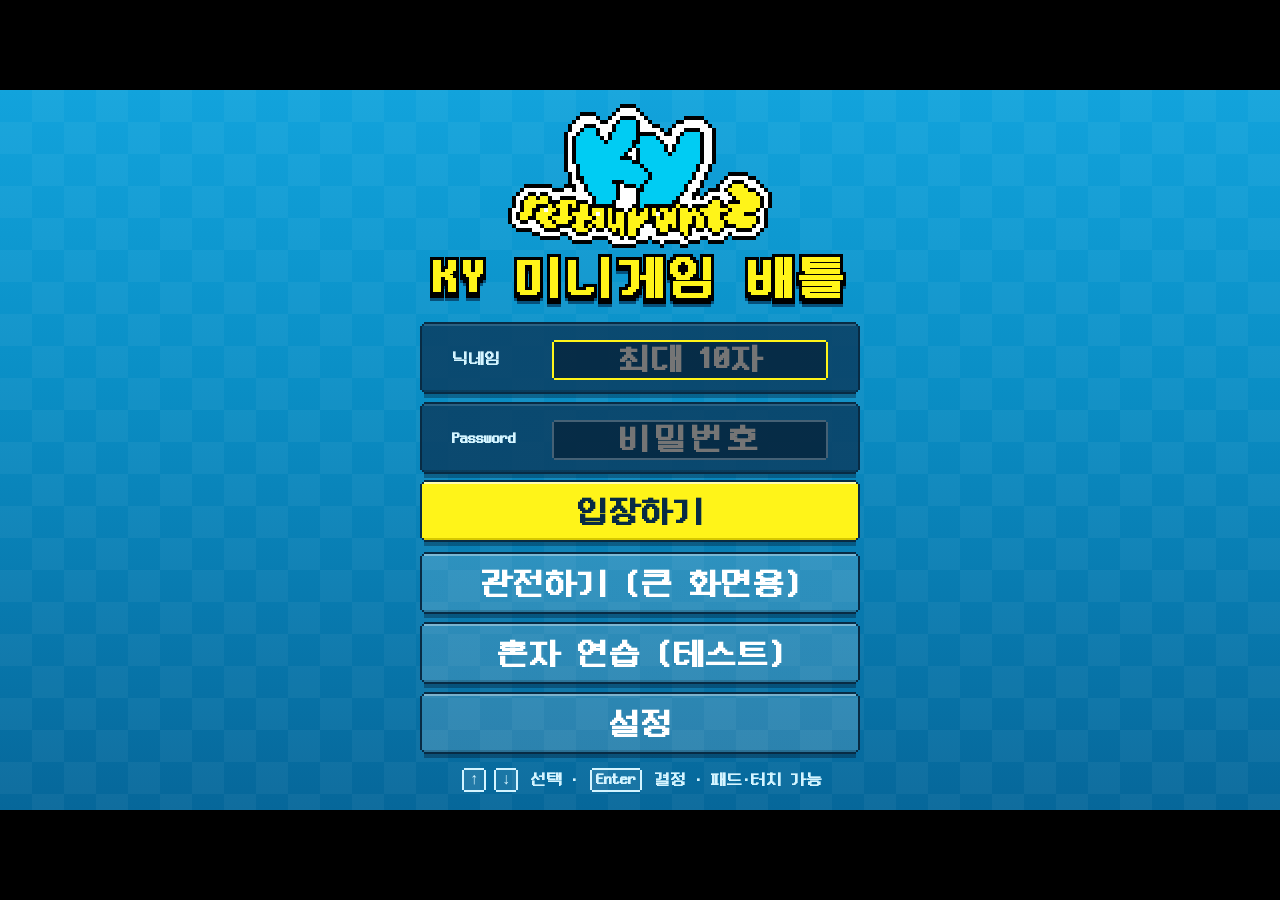
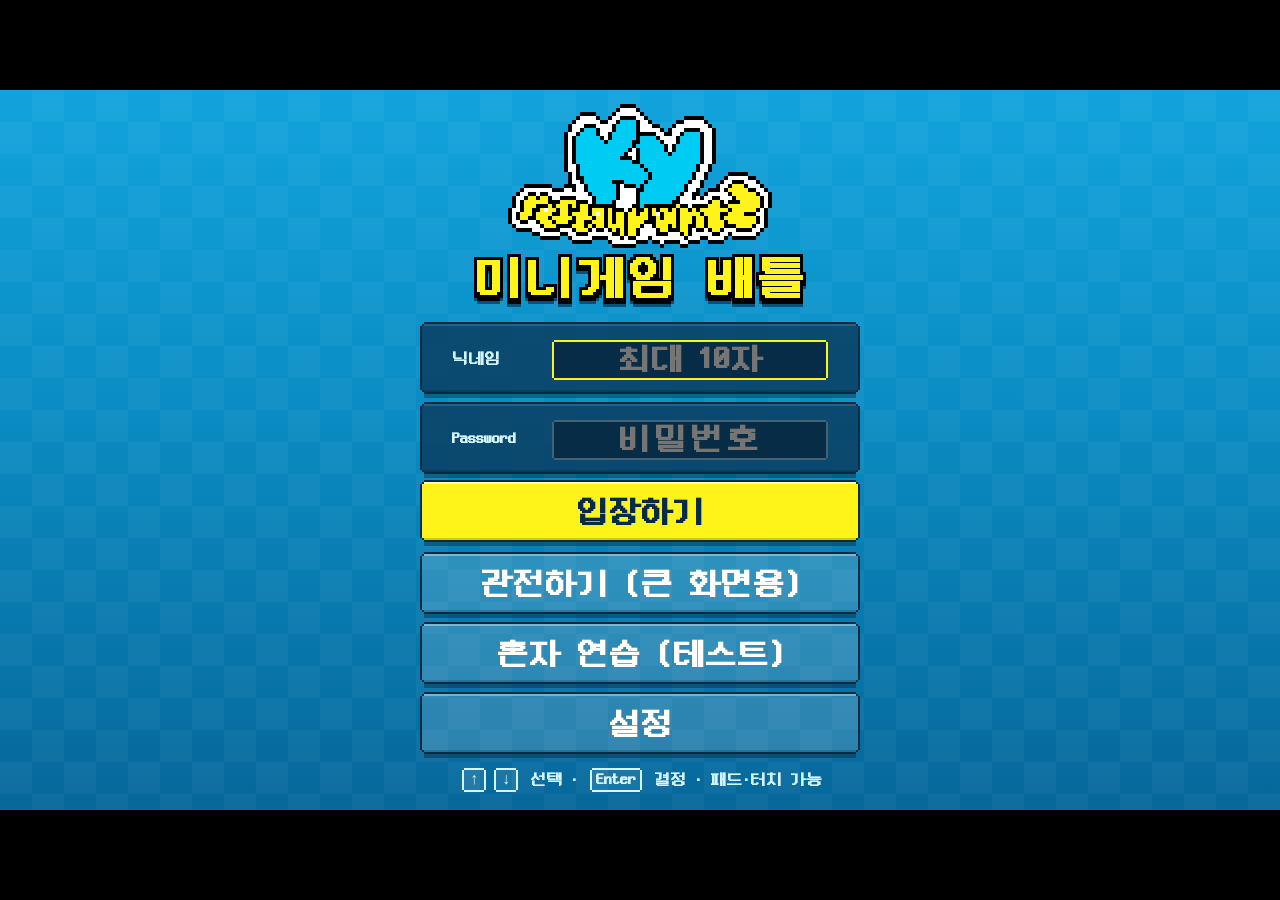
